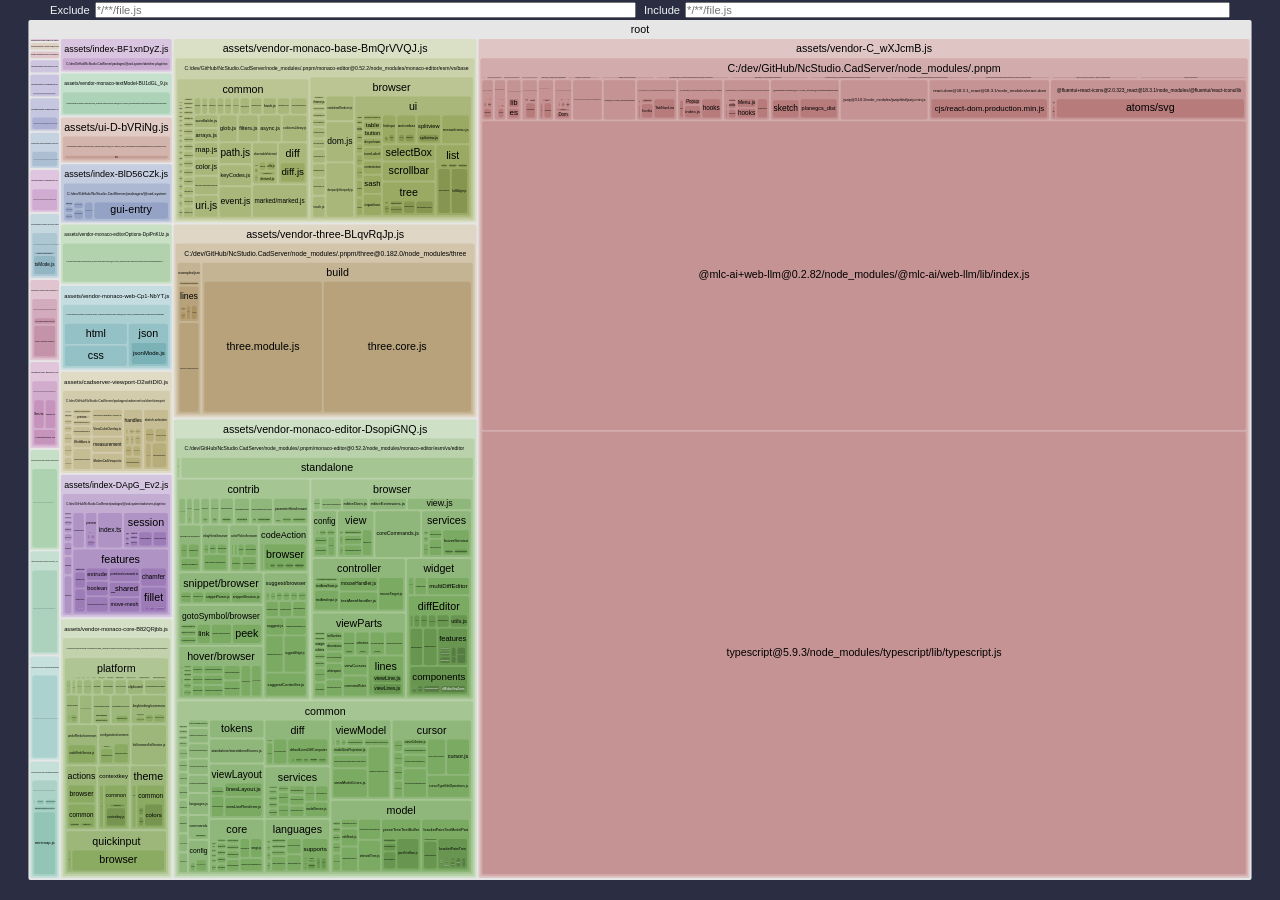
==== stats.html @ 112cada9 "initial commit" ====
<!DOCTYPE html>
<html lang="en">
<head>
  <meta charset="UTF-8" />
  <meta name="viewport" content="width=device-width, initial-scale=1.0" />
  <meta http-equiv="X-UA-Compatible" content="ie=edge" />
  <title>Rollup Visualizer</title>
  <style>
:root {
  --font-family:
    -apple-system, BlinkMacSystemFont, "Segoe UI", Roboto, "Helvetica Neue", Arial, "Noto Sans",
    sans-serif, "Apple Color Emoji", "Segoe UI Emoji", "Segoe UI Symbol", "Noto Color Emoji";
  --background-color: #2b2d42;
  --text-color: #edf2f4;
}

html {
  box-sizing: border-box;
}

*,
*:before,
*:after {
  box-sizing: inherit;
}

html {
  background-color: var(--background-color);
  color: var(--text-color);
  font-family: var(--font-family);
}

body {
  padding: 0;
  margin: 0;
}

html,
body {
  height: 100%;
  width: 100%;
  overflow: hidden;
}

body {
  display: flex;
  flex-direction: column;
}

svg {
  vertical-align: middle;
  width: 100%;
  height: 100%;
  max-height: 100vh;
}

main {
  flex-grow: 1;
  height: 100vh;
  padding: 20px;
}

.tooltip {
  position: absolute;
  z-index: 1070;
  border: 2px solid;
  border-radius: 5px;
  padding: 5px;
  font-size: 0.875rem;
  background-color: var(--background-color);
  color: var(--text-color);
}

.tooltip-hidden {
  visibility: hidden;
  opacity: 0;
}

.sidebar {
  position: fixed;
  top: 0;
  left: 0;
  right: 0;
  display: flex;
  flex-direction: row;
  font-size: 0.7rem;
  align-items: center;
  margin: 0 50px;
  height: 20px;
}

.size-selectors {
  display: flex;
  flex-direction: row;
  align-items: center;
}

.size-selector {
  display: flex;
  flex-direction: row;
  align-items: center;
  justify-content: center;
  margin-right: 1rem;
}
.size-selector input {
  margin: 0 0.3rem 0 0;
}

.filters {
  flex: 1;
  display: flex;
  flex-direction: row;
  align-items: center;
}

.module-filters {
  display: flex;
  flex-grow: 1;
}

.module-filter {
  display: flex;
  flex-direction: row;
  align-items: center;
  justify-content: center;
  flex: 1;
}
.module-filter input {
  flex: 1;
  height: 1rem;
  padding: 0.01rem;
  font-size: 0.7rem;
  margin-left: 0.3rem;
}
.module-filter + .module-filter {
  margin-left: 0.5rem;
}

.node {
  cursor: pointer;
}
  </style>
</head>
<body>
  <main></main>
  <script>
  /*<!--*/
var drawChart = (function (exports) {
  'use strict';

  var n,l$1,u$2,i$1,r$1,o$1,e$1,f$2,c$1,s$1,a$1,h$1,p$1={},v$1=[],y$1=/acit|ex(?:s|g|n|p|$)|rph|grid|ows|mnc|ntw|ine[ch]|zoo|^ord|itera/i,d$1=Array.isArray;function w$1(n,l){for(var u in l)n[u]=l[u];return n}function g(n){n&&n.parentNode&&n.parentNode.removeChild(n);}function _$1(l,u,t){var i,r,o,e={};for(o in u)"key"==o?i=u[o]:"ref"==o?r=u[o]:e[o]=u[o];if(arguments.length>2&&(e.children=arguments.length>3?n.call(arguments,2):t),"function"==typeof l&&null!=l.defaultProps)for(o in l.defaultProps) void 0===e[o]&&(e[o]=l.defaultProps[o]);return m$1(l,e,i,r,null)}function m$1(n,t,i,r,o){var e={type:n,props:t,key:i,ref:r,__k:null,__:null,__b:0,__e:null,__c:null,constructor:void 0,__v:null==o?++u$2:o,__i:-1,__u:0};return null==o&&null!=l$1.vnode&&l$1.vnode(e),e}function k$1(n){return n.children}function x$1(n,l){this.props=n,this.context=l;}function S(n,l){if(null==l)return n.__?S(n.__,n.__i+1):null;for(var u;l<n.__k.length;l++)if(null!=(u=n.__k[l])&&null!=u.__e)return u.__e;return "function"==typeof n.type?S(n):null}function C$1(n){if(n.__P&&n.__d){var u=n.__v,t=u.__e,i=[],r=[],o=w$1({},u);o.__v=u.__v+1,l$1.vnode&&l$1.vnode(o),z$1(n.__P,o,u,n.__n,n.__P.namespaceURI,32&u.__u?[t]:null,i,null==t?S(u):t,!!(32&u.__u),r),o.__v=u.__v,o.__.__k[o.__i]=o,V(i,o,r),u.__e=u.__=null,o.__e!=t&&M(o);}}function M(n){if(null!=(n=n.__)&&null!=n.__c)return n.__e=n.__c.base=null,n.__k.some(function(l){if(null!=l&&null!=l.__e)return n.__e=n.__c.base=l.__e}),M(n)}function $(n){(!n.__d&&(n.__d=true)&&i$1.push(n)&&!I.__r++||r$1!=l$1.debounceRendering)&&((r$1=l$1.debounceRendering)||o$1)(I);}function I(){for(var n,l=1;i$1.length;)i$1.length>l&&i$1.sort(e$1),n=i$1.shift(),l=i$1.length,C$1(n);I.__r=0;}function P(n,l,u,t,i,r,o,e,f,c,s){var a,h,y,d,w,g,_,m=t&&t.__k||v$1,b=l.length;for(f=A$1(u,l,m,f,b),a=0;a<b;a++)null!=(y=u.__k[a])&&(h=-1!=y.__i&&m[y.__i]||p$1,y.__i=a,g=z$1(n,y,h,i,r,o,e,f,c,s),d=y.__e,y.ref&&h.ref!=y.ref&&(h.ref&&D$1(h.ref,null,y),s.push(y.ref,y.__c||d,y)),null==w&&null!=d&&(w=d),(_=!!(4&y.__u))||h.__k===y.__k?f=H(y,f,n,_):"function"==typeof y.type&&void 0!==g?f=g:d&&(f=d.nextSibling),y.__u&=-7);return u.__e=w,f}function A$1(n,l,u,t,i){var r,o,e,f,c,s=u.length,a=s,h=0;for(n.__k=new Array(i),r=0;r<i;r++)null!=(o=l[r])&&"boolean"!=typeof o&&"function"!=typeof o?("string"==typeof o||"number"==typeof o||"bigint"==typeof o||o.constructor==String?o=n.__k[r]=m$1(null,o,null,null,null):d$1(o)?o=n.__k[r]=m$1(k$1,{children:o},null,null,null):void 0===o.constructor&&o.__b>0?o=n.__k[r]=m$1(o.type,o.props,o.key,o.ref?o.ref:null,o.__v):n.__k[r]=o,f=r+h,o.__=n,o.__b=n.__b+1,e=null,-1!=(c=o.__i=T$1(o,u,f,a))&&(a--,(e=u[c])&&(e.__u|=2)),null==e||null==e.__v?(-1==c&&(i>s?h--:i<s&&h++),"function"!=typeof o.type&&(o.__u|=4)):c!=f&&(c==f-1?h--:c==f+1?h++:(c>f?h--:h++,o.__u|=4))):n.__k[r]=null;if(a)for(r=0;r<s;r++)null!=(e=u[r])&&0==(2&e.__u)&&(e.__e==t&&(t=S(e)),E(e,e));return t}function H(n,l,u,t){var i,r;if("function"==typeof n.type){for(i=n.__k,r=0;i&&r<i.length;r++)i[r]&&(i[r].__=n,l=H(i[r],l,u,t));return l}n.__e!=l&&(t&&(l&&n.type&&!l.parentNode&&(l=S(n)),u.insertBefore(n.__e,l||null)),l=n.__e);do{l=l&&l.nextSibling;}while(null!=l&&8==l.nodeType);return l}function T$1(n,l,u,t){var i,r,o,e=n.key,f=n.type,c=l[u],s=null!=c&&0==(2&c.__u);if(null===c&&null==e||s&&e==c.key&&f==c.type)return u;if(t>(s?1:0))for(i=u-1,r=u+1;i>=0||r<l.length;)if(null!=(c=l[o=i>=0?i--:r++])&&0==(2&c.__u)&&e==c.key&&f==c.type)return o;return  -1}function j$1(n,l,u){"-"==l[0]?n.setProperty(l,null==u?"":u):n[l]=null==u?"":"number"!=typeof u||y$1.test(l)?u:u+"px";}function F(n,l,u,t,i){var r,o;n:if("style"==l)if("string"==typeof u)n.style.cssText=u;else {if("string"==typeof t&&(n.style.cssText=t=""),t)for(l in t)u&&l in u||j$1(n.style,l,"");if(u)for(l in u)t&&u[l]==t[l]||j$1(n.style,l,u[l]);}else if("o"==l[0]&&"n"==l[1])r=l!=(l=l.replace(f$2,"$1")),o=l.toLowerCase(),l=o in n||"onFocusOut"==l||"onFocusIn"==l?o.slice(2):l.slice(2),n.l||(n.l={}),n.l[l+r]=u,u?t?u.u=t.u:(u.u=c$1,n.addEventListener(l,r?a$1:s$1,r)):n.removeEventListener(l,r?a$1:s$1,r);else {if("http://www.w3.org/2000/svg"==i)l=l.replace(/xlink(H|:h)/,"h").replace(/sName$/,"s");else if("width"!=l&&"height"!=l&&"href"!=l&&"list"!=l&&"form"!=l&&"tabIndex"!=l&&"download"!=l&&"rowSpan"!=l&&"colSpan"!=l&&"role"!=l&&"popover"!=l&&l in n)try{n[l]=null==u?"":u;break n}catch(n){}"function"==typeof u||(null==u||false===u&&"-"!=l[4]?n.removeAttribute(l):n.setAttribute(l,"popover"==l&&1==u?"":u));}}function O(n){return function(u){if(this.l){var t=this.l[u.type+n];if(null==u.t)u.t=c$1++;else if(u.t<t.u)return;return t(l$1.event?l$1.event(u):u)}}}function z$1(n,u,t,i,r,o,e,f,c,s){var a,h,p,y,_,m,b,S,C,M,$,I,A,H,L,T=u.type;if(void 0!==u.constructor)return null;128&t.__u&&(c=!!(32&t.__u),o=[f=u.__e=t.__e]),(a=l$1.__b)&&a(u);n:if("function"==typeof T)try{if(S=u.props,C="prototype"in T&&T.prototype.render,M=(a=T.contextType)&&i[a.__c],$=a?M?M.props.value:a.__:i,t.__c?b=(h=u.__c=t.__c).__=h.__E:(C?u.__c=h=new T(S,$):(u.__c=h=new x$1(S,$),h.constructor=T,h.render=G),M&&M.sub(h),h.state||(h.state={}),h.__n=i,p=h.__d=!0,h.__h=[],h._sb=[]),C&&null==h.__s&&(h.__s=h.state),C&&null!=T.getDerivedStateFromProps&&(h.__s==h.state&&(h.__s=w$1({},h.__s)),w$1(h.__s,T.getDerivedStateFromProps(S,h.__s))),y=h.props,_=h.state,h.__v=u,p)C&&null==T.getDerivedStateFromProps&&null!=h.componentWillMount&&h.componentWillMount(),C&&null!=h.componentDidMount&&h.__h.push(h.componentDidMount);else {if(C&&null==T.getDerivedStateFromProps&&S!==y&&null!=h.componentWillReceiveProps&&h.componentWillReceiveProps(S,$),u.__v==t.__v||!h.__e&&null!=h.shouldComponentUpdate&&!1===h.shouldComponentUpdate(S,h.__s,$)){u.__v!=t.__v&&(h.props=S,h.state=h.__s,h.__d=!1),u.__e=t.__e,u.__k=t.__k,u.__k.some(function(n){n&&(n.__=u);}),v$1.push.apply(h.__h,h._sb),h._sb=[],h.__h.length&&e.push(h);break n}null!=h.componentWillUpdate&&h.componentWillUpdate(S,h.__s,$),C&&null!=h.componentDidUpdate&&h.__h.push(function(){h.componentDidUpdate(y,_,m);});}if(h.context=$,h.props=S,h.__P=n,h.__e=!1,I=l$1.__r,A=0,C)h.state=h.__s,h.__d=!1,I&&I(u),a=h.render(h.props,h.state,h.context),v$1.push.apply(h.__h,h._sb),h._sb=[];else do{h.__d=!1,I&&I(u),a=h.render(h.props,h.state,h.context),h.state=h.__s;}while(h.__d&&++A<25);h.state=h.__s,null!=h.getChildContext&&(i=w$1(w$1({},i),h.getChildContext())),C&&!p&&null!=h.getSnapshotBeforeUpdate&&(m=h.getSnapshotBeforeUpdate(y,_)),H=null!=a&&a.type===k$1&&null==a.key?q$1(a.props.children):a,f=P(n,d$1(H)?H:[H],u,t,i,r,o,e,f,c,s),h.base=u.__e,u.__u&=-161,h.__h.length&&e.push(h),b&&(h.__E=h.__=null);}catch(n){if(u.__v=null,c||null!=o)if(n.then){for(u.__u|=c?160:128;f&&8==f.nodeType&&f.nextSibling;)f=f.nextSibling;o[o.indexOf(f)]=null,u.__e=f;}else {for(L=o.length;L--;)g(o[L]);N(u);}else u.__e=t.__e,u.__k=t.__k,n.then||N(u);l$1.__e(n,u,t);}else null==o&&u.__v==t.__v?(u.__k=t.__k,u.__e=t.__e):f=u.__e=B$1(t.__e,u,t,i,r,o,e,c,s);return (a=l$1.diffed)&&a(u),128&u.__u?void 0:f}function N(n){n&&(n.__c&&(n.__c.__e=true),n.__k&&n.__k.some(N));}function V(n,u,t){for(var i=0;i<t.length;i++)D$1(t[i],t[++i],t[++i]);l$1.__c&&l$1.__c(u,n),n.some(function(u){try{n=u.__h,u.__h=[],n.some(function(n){n.call(u);});}catch(n){l$1.__e(n,u.__v);}});}function q$1(n){return "object"!=typeof n||null==n||n.__b>0?n:d$1(n)?n.map(q$1):w$1({},n)}function B$1(u,t,i,r,o,e,f,c,s){var a,h,v,y,w,_,m,b=i.props||p$1,k=t.props,x=t.type;if("svg"==x?o="http://www.w3.org/2000/svg":"math"==x?o="http://www.w3.org/1998/Math/MathML":o||(o="http://www.w3.org/1999/xhtml"),null!=e)for(a=0;a<e.length;a++)if((w=e[a])&&"setAttribute"in w==!!x&&(x?w.localName==x:3==w.nodeType)){u=w,e[a]=null;break}if(null==u){if(null==x)return document.createTextNode(k);u=document.createElementNS(o,x,k.is&&k),c&&(l$1.__m&&l$1.__m(t,e),c=false),e=null;}if(null==x)b===k||c&&u.data==k||(u.data=k);else {if(e=e&&n.call(u.childNodes),!c&&null!=e)for(b={},a=0;a<u.attributes.length;a++)b[(w=u.attributes[a]).name]=w.value;for(a in b)w=b[a],"dangerouslySetInnerHTML"==a?v=w:"children"==a||a in k||"value"==a&&"defaultValue"in k||"checked"==a&&"defaultChecked"in k||F(u,a,null,w,o);for(a in k)w=k[a],"children"==a?y=w:"dangerouslySetInnerHTML"==a?h=w:"value"==a?_=w:"checked"==a?m=w:c&&"function"!=typeof w||b[a]===w||F(u,a,w,b[a],o);if(h)c||v&&(h.__html==v.__html||h.__html==u.innerHTML)||(u.innerHTML=h.__html),t.__k=[];else if(v&&(u.innerHTML=""),P("template"==t.type?u.content:u,d$1(y)?y:[y],t,i,r,"foreignObject"==x?"http://www.w3.org/1999/xhtml":o,e,f,e?e[0]:i.__k&&S(i,0),c,s),null!=e)for(a=e.length;a--;)g(e[a]);c||(a="value","progress"==x&&null==_?u.removeAttribute("value"):null!=_&&(_!==u[a]||"progress"==x&&!_||"option"==x&&_!=b[a])&&F(u,a,_,b[a],o),a="checked",null!=m&&m!=u[a]&&F(u,a,m,b[a],o));}return u}function D$1(n,u,t){try{if("function"==typeof n){var i="function"==typeof n.__u;i&&n.__u(),i&&null==u||(n.__u=n(u));}else n.current=u;}catch(n){l$1.__e(n,t);}}function E(n,u,t){var i,r;if(l$1.unmount&&l$1.unmount(n),(i=n.ref)&&(i.current&&i.current!=n.__e||D$1(i,null,u)),null!=(i=n.__c)){if(i.componentWillUnmount)try{i.componentWillUnmount();}catch(n){l$1.__e(n,u);}i.base=i.__P=null;}if(i=n.__k)for(r=0;r<i.length;r++)i[r]&&E(i[r],u,t||"function"!=typeof n.type);t||g(n.__e),n.__c=n.__=n.__e=void 0;}function G(n,l,u){return this.constructor(n,u)}function J(u,t,i){var r,o,e,f;t==document&&(t=document.documentElement),l$1.__&&l$1.__(u,t),o=(r="function"=="undefined")?null:t.__k,e=[],f=[],z$1(t,u=(t).__k=_$1(k$1,null,[u]),o||p$1,p$1,t.namespaceURI,o?null:t.firstChild?n.call(t.childNodes):null,e,o?o.__e:t.firstChild,r,f),V(e,u,f);}function R(n){function l(n){var u,t;return this.getChildContext||(u=new Set,(t={})[l.__c]=this,this.getChildContext=function(){return t},this.componentWillUnmount=function(){u=null;},this.shouldComponentUpdate=function(n){this.props.value!=n.value&&u.forEach(function(n){n.__e=true,$(n);});},this.sub=function(n){u.add(n);var l=n.componentWillUnmount;n.componentWillUnmount=function(){u&&u.delete(n),l&&l.call(n);};}),n.children}return l.__c="__cC"+h$1++,l.__=n,l.Provider=l.__l=(l.Consumer=function(n,l){return n.children(l)}).contextType=l,l}n=v$1.slice,l$1={__e:function(n,l,u,t){for(var i,r,o;l=l.__;)if((i=l.__c)&&!i.__)try{if((r=i.constructor)&&null!=r.getDerivedStateFromError&&(i.setState(r.getDerivedStateFromError(n)),o=i.__d),null!=i.componentDidCatch&&(i.componentDidCatch(n,t||{}),o=i.__d),o)return i.__E=i}catch(l){n=l;}throw n}},u$2=0,x$1.prototype.setState=function(n,l){var u;u=null!=this.__s&&this.__s!=this.state?this.__s:this.__s=w$1({},this.state),"function"==typeof n&&(n=n(w$1({},u),this.props)),n&&w$1(u,n),null!=n&&this.__v&&(l&&this._sb.push(l),$(this));},x$1.prototype.forceUpdate=function(n){this.__v&&(this.__e=true,n&&this.__h.push(n),$(this));},x$1.prototype.render=k$1,i$1=[],o$1="function"==typeof Promise?Promise.prototype.then.bind(Promise.resolve()):setTimeout,e$1=function(n,l){return n.__v.__b-l.__v.__b},I.__r=0,f$2=/(PointerCapture)$|Capture$/i,c$1=0,s$1=O(false),a$1=O(true),h$1=0;

  var f$1=0;function u$1(e,t,n,o,i,u){t||(t={});var a,c,p=t;if("ref"in p)for(c in p={},t)"ref"==c?a=t[c]:p[c]=t[c];var l={type:e,props:p,key:n,ref:a,__k:null,__:null,__b:0,__e:null,__c:null,constructor:void 0,__v:--f$1,__i:-1,__u:0,__source:i,__self:u};if("function"==typeof e&&(a=e.defaultProps))for(c in a) void 0===p[c]&&(p[c]=a[c]);return l$1.vnode&&l$1.vnode(l),l}

  function count$1(node) {
    var sum = 0,
        children = node.children,
        i = children && children.length;
    if (!i) sum = 1;
    else while (--i >= 0) sum += children[i].value;
    node.value = sum;
  }

  function node_count() {
    return this.eachAfter(count$1);
  }

  function node_each(callback, that) {
    let index = -1;
    for (const node of this) {
      callback.call(that, node, ++index, this);
    }
    return this;
  }

  function node_eachBefore(callback, that) {
    var node = this, nodes = [node], children, i, index = -1;
    while (node = nodes.pop()) {
      callback.call(that, node, ++index, this);
      if (children = node.children) {
        for (i = children.length - 1; i >= 0; --i) {
          nodes.push(children[i]);
        }
      }
    }
    return this;
  }

  function node_eachAfter(callback, that) {
    var node = this, nodes = [node], next = [], children, i, n, index = -1;
    while (node = nodes.pop()) {
      next.push(node);
      if (children = node.children) {
        for (i = 0, n = children.length; i < n; ++i) {
          nodes.push(children[i]);
        }
      }
    }
    while (node = next.pop()) {
      callback.call(that, node, ++index, this);
    }
    return this;
  }

  function node_find(callback, that) {
    let index = -1;
    for (const node of this) {
      if (callback.call(that, node, ++index, this)) {
        return node;
      }
    }
  }

  function node_sum(value) {
    return this.eachAfter(function(node) {
      var sum = +value(node.data) || 0,
          children = node.children,
          i = children && children.length;
      while (--i >= 0) sum += children[i].value;
      node.value = sum;
    });
  }

  function node_sort(compare) {
    return this.eachBefore(function(node) {
      if (node.children) {
        node.children.sort(compare);
      }
    });
  }

  function node_path(end) {
    var start = this,
        ancestor = leastCommonAncestor(start, end),
        nodes = [start];
    while (start !== ancestor) {
      start = start.parent;
      nodes.push(start);
    }
    var k = nodes.length;
    while (end !== ancestor) {
      nodes.splice(k, 0, end);
      end = end.parent;
    }
    return nodes;
  }

  function leastCommonAncestor(a, b) {
    if (a === b) return a;
    var aNodes = a.ancestors(),
        bNodes = b.ancestors(),
        c = null;
    a = aNodes.pop();
    b = bNodes.pop();
    while (a === b) {
      c = a;
      a = aNodes.pop();
      b = bNodes.pop();
    }
    return c;
  }

  function node_ancestors() {
    var node = this, nodes = [node];
    while (node = node.parent) {
      nodes.push(node);
    }
    return nodes;
  }

  function node_descendants() {
    return Array.from(this);
  }

  function node_leaves() {
    var leaves = [];
    this.eachBefore(function(node) {
      if (!node.children) {
        leaves.push(node);
      }
    });
    return leaves;
  }

  function node_links() {
    var root = this, links = [];
    root.each(function(node) {
      if (node !== root) { // Don’t include the root’s parent, if any.
        links.push({source: node.parent, target: node});
      }
    });
    return links;
  }

  function* node_iterator() {
    var node = this, current, next = [node], children, i, n;
    do {
      current = next.reverse(), next = [];
      while (node = current.pop()) {
        yield node;
        if (children = node.children) {
          for (i = 0, n = children.length; i < n; ++i) {
            next.push(children[i]);
          }
        }
      }
    } while (next.length);
  }

  function hierarchy(data, children) {
    if (data instanceof Map) {
      data = [undefined, data];
      if (children === undefined) children = mapChildren;
    } else if (children === undefined) {
      children = objectChildren;
    }

    var root = new Node$1(data),
        node,
        nodes = [root],
        child,
        childs,
        i,
        n;

    while (node = nodes.pop()) {
      if ((childs = children(node.data)) && (n = (childs = Array.from(childs)).length)) {
        node.children = childs;
        for (i = n - 1; i >= 0; --i) {
          nodes.push(child = childs[i] = new Node$1(childs[i]));
          child.parent = node;
          child.depth = node.depth + 1;
        }
      }
    }

    return root.eachBefore(computeHeight);
  }

  function node_copy() {
    return hierarchy(this).eachBefore(copyData);
  }

  function objectChildren(d) {
    return d.children;
  }

  function mapChildren(d) {
    return Array.isArray(d) ? d[1] : null;
  }

  function copyData(node) {
    if (node.data.value !== undefined) node.value = node.data.value;
    node.data = node.data.data;
  }

  function computeHeight(node) {
    var height = 0;
    do node.height = height;
    while ((node = node.parent) && (node.height < ++height));
  }

  function Node$1(data) {
    this.data = data;
    this.depth =
    this.height = 0;
    this.parent = null;
  }

  Node$1.prototype = hierarchy.prototype = {
    constructor: Node$1,
    count: node_count,
    each: node_each,
    eachAfter: node_eachAfter,
    eachBefore: node_eachBefore,
    find: node_find,
    sum: node_sum,
    sort: node_sort,
    path: node_path,
    ancestors: node_ancestors,
    descendants: node_descendants,
    leaves: node_leaves,
    links: node_links,
    copy: node_copy,
    [Symbol.iterator]: node_iterator
  };

  function required(f) {
    if (typeof f !== "function") throw new Error;
    return f;
  }

  function constantZero() {
    return 0;
  }

  function constant$1(x) {
    return function() {
      return x;
    };
  }

  function roundNode(node) {
    node.x0 = Math.round(node.x0);
    node.y0 = Math.round(node.y0);
    node.x1 = Math.round(node.x1);
    node.y1 = Math.round(node.y1);
  }

  function treemapDice(parent, x0, y0, x1, y1) {
    var nodes = parent.children,
        node,
        i = -1,
        n = nodes.length,
        k = parent.value && (x1 - x0) / parent.value;

    while (++i < n) {
      node = nodes[i], node.y0 = y0, node.y1 = y1;
      node.x0 = x0, node.x1 = x0 += node.value * k;
    }
  }

  function treemapSlice(parent, x0, y0, x1, y1) {
    var nodes = parent.children,
        node,
        i = -1,
        n = nodes.length,
        k = parent.value && (y1 - y0) / parent.value;

    while (++i < n) {
      node = nodes[i], node.x0 = x0, node.x1 = x1;
      node.y0 = y0, node.y1 = y0 += node.value * k;
    }
  }

  var phi = (1 + Math.sqrt(5)) / 2;

  function squarifyRatio(ratio, parent, x0, y0, x1, y1) {
    var rows = [],
        nodes = parent.children,
        row,
        nodeValue,
        i0 = 0,
        i1 = 0,
        n = nodes.length,
        dx, dy,
        value = parent.value,
        sumValue,
        minValue,
        maxValue,
        newRatio,
        minRatio,
        alpha,
        beta;

    while (i0 < n) {
      dx = x1 - x0, dy = y1 - y0;

      // Find the next non-empty node.
      do sumValue = nodes[i1++].value; while (!sumValue && i1 < n);
      minValue = maxValue = sumValue;
      alpha = Math.max(dy / dx, dx / dy) / (value * ratio);
      beta = sumValue * sumValue * alpha;
      minRatio = Math.max(maxValue / beta, beta / minValue);

      // Keep adding nodes while the aspect ratio maintains or improves.
      for (; i1 < n; ++i1) {
        sumValue += nodeValue = nodes[i1].value;
        if (nodeValue < minValue) minValue = nodeValue;
        if (nodeValue > maxValue) maxValue = nodeValue;
        beta = sumValue * sumValue * alpha;
        newRatio = Math.max(maxValue / beta, beta / minValue);
        if (newRatio > minRatio) { sumValue -= nodeValue; break; }
        minRatio = newRatio;
      }

      // Position and record the row orientation.
      rows.push(row = {value: sumValue, dice: dx < dy, children: nodes.slice(i0, i1)});
      if (row.dice) treemapDice(row, x0, y0, x1, value ? y0 += dy * sumValue / value : y1);
      else treemapSlice(row, x0, y0, value ? x0 += dx * sumValue / value : x1, y1);
      value -= sumValue, i0 = i1;
    }

    return rows;
  }

  var squarify = (function custom(ratio) {

    function squarify(parent, x0, y0, x1, y1) {
      squarifyRatio(ratio, parent, x0, y0, x1, y1);
    }

    squarify.ratio = function(x) {
      return custom((x = +x) > 1 ? x : 1);
    };

    return squarify;
  })(phi);

  function treemap() {
    var tile = squarify,
        round = false,
        dx = 1,
        dy = 1,
        paddingStack = [0],
        paddingInner = constantZero,
        paddingTop = constantZero,
        paddingRight = constantZero,
        paddingBottom = constantZero,
        paddingLeft = constantZero;

    function treemap(root) {
      root.x0 =
      root.y0 = 0;
      root.x1 = dx;
      root.y1 = dy;
      root.eachBefore(positionNode);
      paddingStack = [0];
      if (round) root.eachBefore(roundNode);
      return root;
    }

    function positionNode(node) {
      var p = paddingStack[node.depth],
          x0 = node.x0 + p,
          y0 = node.y0 + p,
          x1 = node.x1 - p,
          y1 = node.y1 - p;
      if (x1 < x0) x0 = x1 = (x0 + x1) / 2;
      if (y1 < y0) y0 = y1 = (y0 + y1) / 2;
      node.x0 = x0;
      node.y0 = y0;
      node.x1 = x1;
      node.y1 = y1;
      if (node.children) {
        p = paddingStack[node.depth + 1] = paddingInner(node) / 2;
        x0 += paddingLeft(node) - p;
        y0 += paddingTop(node) - p;
        x1 -= paddingRight(node) - p;
        y1 -= paddingBottom(node) - p;
        if (x1 < x0) x0 = x1 = (x0 + x1) / 2;
        if (y1 < y0) y0 = y1 = (y0 + y1) / 2;
        tile(node, x0, y0, x1, y1);
      }
    }

    treemap.round = function(x) {
      return arguments.length ? (round = !!x, treemap) : round;
    };

    treemap.size = function(x) {
      return arguments.length ? (dx = +x[0], dy = +x[1], treemap) : [dx, dy];
    };

    treemap.tile = function(x) {
      return arguments.length ? (tile = required(x), treemap) : tile;
    };

    treemap.padding = function(x) {
      return arguments.length ? treemap.paddingInner(x).paddingOuter(x) : treemap.paddingInner();
    };

    treemap.paddingInner = function(x) {
      return arguments.length ? (paddingInner = typeof x === "function" ? x : constant$1(+x), treemap) : paddingInner;
    };

    treemap.paddingOuter = function(x) {
      return arguments.length ? treemap.paddingTop(x).paddingRight(x).paddingBottom(x).paddingLeft(x) : treemap.paddingTop();
    };

    treemap.paddingTop = function(x) {
      return arguments.length ? (paddingTop = typeof x === "function" ? x : constant$1(+x), treemap) : paddingTop;
    };

    treemap.paddingRight = function(x) {
      return arguments.length ? (paddingRight = typeof x === "function" ? x : constant$1(+x), treemap) : paddingRight;
    };

    treemap.paddingBottom = function(x) {
      return arguments.length ? (paddingBottom = typeof x === "function" ? x : constant$1(+x), treemap) : paddingBottom;
    };

    treemap.paddingLeft = function(x) {
      return arguments.length ? (paddingLeft = typeof x === "function" ? x : constant$1(+x), treemap) : paddingLeft;
    };

    return treemap;
  }

  var treemapResquarify = (function custom(ratio) {

    function resquarify(parent, x0, y0, x1, y1) {
      if ((rows = parent._squarify) && (rows.ratio === ratio)) {
        var rows,
            row,
            nodes,
            i,
            j = -1,
            n,
            m = rows.length,
            value = parent.value;

        while (++j < m) {
          row = rows[j], nodes = row.children;
          for (i = row.value = 0, n = nodes.length; i < n; ++i) row.value += nodes[i].value;
          if (row.dice) treemapDice(row, x0, y0, x1, value ? y0 += (y1 - y0) * row.value / value : y1);
          else treemapSlice(row, x0, y0, value ? x0 += (x1 - x0) * row.value / value : x1, y1);
          value -= row.value;
        }
      } else {
        parent._squarify = rows = squarifyRatio(ratio, parent, x0, y0, x1, y1);
        rows.ratio = ratio;
      }
    }

    resquarify.ratio = function(x) {
      return custom((x = +x) > 1 ? x : 1);
    };

    return resquarify;
  })(phi);

  const isModuleTree = (mod) => "children" in mod;

  let count = 0;
  class Id {
      constructor(id) {
          this._id = id;
          const url = new URL(window.location.href);
          url.hash = id;
          this._href = url.toString();
      }
      get id() {
          return this._id;
      }
      get href() {
          return this._href;
      }
      toString() {
          return `url(${this.href})`;
      }
  }
  function generateUniqueId(name) {
      count += 1;
      const id = ["O", name, count].filter(Boolean).join("-");
      return new Id(id);
  }

  const LABELS = {
      renderedLength: "Rendered",
      gzipLength: "Gzip",
      brotliLength: "Brotli",
  };
  const getAvailableSizeOptions = (options) => {
      const availableSizeProperties = ["renderedLength"];
      if (options.gzip) {
          availableSizeProperties.push("gzipLength");
      }
      if (options.brotli) {
          availableSizeProperties.push("brotliLength");
      }
      return availableSizeProperties;
  };

  var t,r,u,i,o=0,f=[],c=l$1,e=c.__b,a=c.__r,v=c.diffed,l=c.__c,m=c.unmount,s=c.__;function p(n,t){c.__h&&c.__h(r,n,o||t),o=0;var u=r.__H||(r.__H={__:[],__h:[]});return n>=u.__.length&&u.__.push({}),u.__[n]}function d(n){return o=1,h(D,n)}function h(n,u,i){var o=p(t++,2);if(o.t=n,!o.__c&&(o.__=[D(void 0,u),function(n){var t=o.__N?o.__N[0]:o.__[0],r=o.t(t,n);t!==r&&(o.__N=[r,o.__[1]],o.__c.setState({}));}],o.__c=r,!r.__f)){var f=function(n,t,r){if(!o.__c.__H)return  true;var u=o.__c.__H.__.filter(function(n){return n.__c});if(u.every(function(n){return !n.__N}))return !c||c.call(this,n,t,r);var i=o.__c.props!==n;return u.some(function(n){if(n.__N){var t=n.__[0];n.__=n.__N,n.__N=void 0,t!==n.__[0]&&(i=true);}}),c&&c.call(this,n,t,r)||i};r.__f=true;var c=r.shouldComponentUpdate,e=r.componentWillUpdate;r.componentWillUpdate=function(n,t,r){if(this.__e){var u=c;c=void 0,f(n,t,r),c=u;}e&&e.call(this,n,t,r);},r.shouldComponentUpdate=f;}return o.__N||o.__}function y(n,u){var i=p(t++,3);!c.__s&&C(i.__H,u)&&(i.__=n,i.u=u,r.__H.__h.push(i));}function _(n,u){var i=p(t++,4);!c.__s&&C(i.__H,u)&&(i.__=n,i.u=u,r.__h.push(i));}function A(n){return o=5,T(function(){return {current:n}},[])}function T(n,r){var u=p(t++,7);return C(u.__H,r)&&(u.__=n(),u.__H=r,u.__h=n),u.__}function q(n,t){return o=8,T(function(){return n},t)}function x(n){var u=r.context[n.__c],i=p(t++,9);return i.c=n,u?(null==i.__&&(i.__=true,u.sub(r)),u.props.value):n.__}function j(){for(var n;n=f.shift();){var t=n.__H;if(n.__P&&t)try{t.__h.some(z),t.__h.some(B),t.__h=[];}catch(r){t.__h=[],c.__e(r,n.__v);}}}c.__b=function(n){r=null,e&&e(n);},c.__=function(n,t){n&&t.__k&&t.__k.__m&&(n.__m=t.__k.__m),s&&s(n,t);},c.__r=function(n){a&&a(n),t=0;var i=(r=n.__c).__H;i&&(u===r?(i.__h=[],r.__h=[],i.__.some(function(n){n.__N&&(n.__=n.__N),n.u=n.__N=void 0;})):(i.__h.some(z),i.__h.some(B),i.__h=[],t=0)),u=r;},c.diffed=function(n){v&&v(n);var t=n.__c;t&&t.__H&&(t.__H.__h.length&&(1!==f.push(t)&&i===c.requestAnimationFrame||((i=c.requestAnimationFrame)||w)(j)),t.__H.__.some(function(n){n.u&&(n.__H=n.u),n.u=void 0;})),u=r=null;},c.__c=function(n,t){t.some(function(n){try{n.__h.some(z),n.__h=n.__h.filter(function(n){return !n.__||B(n)});}catch(r){t.some(function(n){n.__h&&(n.__h=[]);}),t=[],c.__e(r,n.__v);}}),l&&l(n,t);},c.unmount=function(n){m&&m(n);var t,r=n.__c;r&&r.__H&&(r.__H.__.some(function(n){try{z(n);}catch(n){t=n;}}),r.__H=void 0,t&&c.__e(t,r.__v));};var k="function"==typeof requestAnimationFrame;function w(n){var t,r=function(){clearTimeout(u),k&&cancelAnimationFrame(t),setTimeout(n);},u=setTimeout(r,35);k&&(t=requestAnimationFrame(r));}function z(n){var t=r,u=n.__c;"function"==typeof u&&(n.__c=void 0,u()),r=t;}function B(n){var t=r;n.__c=n.__(),r=t;}function C(n,t){return !n||n.length!==t.length||t.some(function(t,r){return t!==n[r]})}function D(n,t){return "function"==typeof t?t(n):t}

  const PLACEHOLDER = "*/**/file.js";
  const SideBar = ({ availableSizeProperties, sizeProperty, setSizeProperty, onExcludeChange, onIncludeChange, }) => {
      const [includeValue, setIncludeValue] = d("");
      const [excludeValue, setExcludeValue] = d("");
      const handleSizePropertyChange = (sizeProp) => () => {
          if (sizeProp !== sizeProperty) {
              setSizeProperty(sizeProp);
          }
      };
      const handleIncludeChange = (event) => {
          const value = event.currentTarget.value;
          setIncludeValue(value);
          onIncludeChange(value);
      };
      const handleExcludeChange = (event) => {
          const value = event.currentTarget.value;
          setExcludeValue(value);
          onExcludeChange(value);
      };
      return (u$1("aside", { className: "sidebar", children: [u$1("div", { className: "size-selectors", children: availableSizeProperties.length > 1 &&
                      availableSizeProperties.map((sizeProp) => {
                          const id = `selector-${sizeProp}`;
                          return (u$1("div", { className: "size-selector", children: [u$1("input", { type: "radio", id: id, checked: sizeProp === sizeProperty, onChange: handleSizePropertyChange(sizeProp) }), u$1("label", { htmlFor: id, children: LABELS[sizeProp] })] }, sizeProp));
                      }) }), u$1("div", { className: "module-filters", children: [u$1("div", { className: "module-filter", children: [u$1("label", { htmlFor: "module-filter-exclude", children: "Exclude" }), u$1("input", { type: "text", id: "module-filter-exclude", value: excludeValue, onInput: handleExcludeChange, placeholder: PLACEHOLDER })] }), u$1("div", { className: "module-filter", children: [u$1("label", { htmlFor: "module-filter-include", children: "Include" }), u$1("input", { type: "text", id: "module-filter-include", value: includeValue, onInput: handleIncludeChange, placeholder: PLACEHOLDER })] })] })] }));
  };

  function getDefaultExportFromCjs (x) {
  	return x && x.__esModule && Object.prototype.hasOwnProperty.call(x, 'default') ? x['default'] : x;
  }

  var utils = {};

  var constants$1;
  var hasRequiredConstants;

  function requireConstants () {
  	if (hasRequiredConstants) return constants$1;
  	hasRequiredConstants = 1;

  	const WIN_SLASH = '\\\\/';
  	const WIN_NO_SLASH = `[^${WIN_SLASH}]`;

  	/**
  	 * Posix glob regex
  	 */

  	const DOT_LITERAL = '\\.';
  	const PLUS_LITERAL = '\\+';
  	const QMARK_LITERAL = '\\?';
  	const SLASH_LITERAL = '\\/';
  	const ONE_CHAR = '(?=.)';
  	const QMARK = '[^/]';
  	const END_ANCHOR = `(?:${SLASH_LITERAL}|$)`;
  	const START_ANCHOR = `(?:^|${SLASH_LITERAL})`;
  	const DOTS_SLASH = `${DOT_LITERAL}{1,2}${END_ANCHOR}`;
  	const NO_DOT = `(?!${DOT_LITERAL})`;
  	const NO_DOTS = `(?!${START_ANCHOR}${DOTS_SLASH})`;
  	const NO_DOT_SLASH = `(?!${DOT_LITERAL}{0,1}${END_ANCHOR})`;
  	const NO_DOTS_SLASH = `(?!${DOTS_SLASH})`;
  	const QMARK_NO_DOT = `[^.${SLASH_LITERAL}]`;
  	const STAR = `${QMARK}*?`;
  	const SEP = '/';

  	const POSIX_CHARS = {
  	  DOT_LITERAL,
  	  PLUS_LITERAL,
  	  QMARK_LITERAL,
  	  SLASH_LITERAL,
  	  ONE_CHAR,
  	  QMARK,
  	  END_ANCHOR,
  	  DOTS_SLASH,
  	  NO_DOT,
  	  NO_DOTS,
  	  NO_DOT_SLASH,
  	  NO_DOTS_SLASH,
  	  QMARK_NO_DOT,
  	  STAR,
  	  START_ANCHOR,
  	  SEP
  	};

  	/**
  	 * Windows glob regex
  	 */

  	const WINDOWS_CHARS = {
  	  ...POSIX_CHARS,

  	  SLASH_LITERAL: `[${WIN_SLASH}]`,
  	  QMARK: WIN_NO_SLASH,
  	  STAR: `${WIN_NO_SLASH}*?`,
  	  DOTS_SLASH: `${DOT_LITERAL}{1,2}(?:[${WIN_SLASH}]|$)`,
  	  NO_DOT: `(?!${DOT_LITERAL})`,
  	  NO_DOTS: `(?!(?:^|[${WIN_SLASH}])${DOT_LITERAL}{1,2}(?:[${WIN_SLASH}]|$))`,
  	  NO_DOT_SLASH: `(?!${DOT_LITERAL}{0,1}(?:[${WIN_SLASH}]|$))`,
  	  NO_DOTS_SLASH: `(?!${DOT_LITERAL}{1,2}(?:[${WIN_SLASH}]|$))`,
  	  QMARK_NO_DOT: `[^.${WIN_SLASH}]`,
  	  START_ANCHOR: `(?:^|[${WIN_SLASH}])`,
  	  END_ANCHOR: `(?:[${WIN_SLASH}]|$)`,
  	  SEP: '\\'
  	};

  	/**
  	 * POSIX Bracket Regex
  	 */

  	const POSIX_REGEX_SOURCE = {
  	  alnum: 'a-zA-Z0-9',
  	  alpha: 'a-zA-Z',
  	  ascii: '\\x00-\\x7F',
  	  blank: ' \\t',
  	  cntrl: '\\x00-\\x1F\\x7F',
  	  digit: '0-9',
  	  graph: '\\x21-\\x7E',
  	  lower: 'a-z',
  	  print: '\\x20-\\x7E ',
  	  punct: '\\-!"#$%&\'()\\*+,./:;<=>?@[\\]^_`{|}~',
  	  space: ' \\t\\r\\n\\v\\f',
  	  upper: 'A-Z',
  	  word: 'A-Za-z0-9_',
  	  xdigit: 'A-Fa-f0-9'
  	};

  	constants$1 = {
  	  MAX_LENGTH: 1024 * 64,
  	  POSIX_REGEX_SOURCE,

  	  // regular expressions
  	  REGEX_BACKSLASH: /\\(?![*+?^${}(|)[\]])/g,
  	  REGEX_NON_SPECIAL_CHARS: /^[^@![\].,$*+?^{}()|\\/]+/,
  	  REGEX_SPECIAL_CHARS: /[-*+?.^${}(|)[\]]/,
  	  REGEX_SPECIAL_CHARS_BACKREF: /(\\?)((\W)(\3*))/g,
  	  REGEX_SPECIAL_CHARS_GLOBAL: /([-*+?.^${}(|)[\]])/g,
  	  REGEX_REMOVE_BACKSLASH: /(?:\[.*?[^\\]\]|\\(?=.))/g,

  	  // Replace globs with equivalent patterns to reduce parsing time.
  	  REPLACEMENTS: {
  	    __proto__: null,
  	    '***': '*',
  	    '**/**': '**',
  	    '**/**/**': '**'
  	  },

  	  // Digits
  	  CHAR_0: 48, /* 0 */
  	  CHAR_9: 57, /* 9 */

  	  // Alphabet chars.
  	  CHAR_UPPERCASE_A: 65, /* A */
  	  CHAR_LOWERCASE_A: 97, /* a */
  	  CHAR_UPPERCASE_Z: 90, /* Z */
  	  CHAR_LOWERCASE_Z: 122, /* z */

  	  CHAR_LEFT_PARENTHESES: 40, /* ( */
  	  CHAR_RIGHT_PARENTHESES: 41, /* ) */

  	  CHAR_ASTERISK: 42, /* * */

  	  // Non-alphabetic chars.
  	  CHAR_AMPERSAND: 38, /* & */
  	  CHAR_AT: 64, /* @ */
  	  CHAR_BACKWARD_SLASH: 92, /* \ */
  	  CHAR_CARRIAGE_RETURN: 13, /* \r */
  	  CHAR_CIRCUMFLEX_ACCENT: 94, /* ^ */
  	  CHAR_COLON: 58, /* : */
  	  CHAR_COMMA: 44, /* , */
  	  CHAR_DOT: 46, /* . */
  	  CHAR_DOUBLE_QUOTE: 34, /* " */
  	  CHAR_EQUAL: 61, /* = */
  	  CHAR_EXCLAMATION_MARK: 33, /* ! */
  	  CHAR_FORM_FEED: 12, /* \f */
  	  CHAR_FORWARD_SLASH: 47, /* / */
  	  CHAR_GRAVE_ACCENT: 96, /* ` */
  	  CHAR_HASH: 35, /* # */
  	  CHAR_HYPHEN_MINUS: 45, /* - */
  	  CHAR_LEFT_ANGLE_BRACKET: 60, /* < */
  	  CHAR_LEFT_CURLY_BRACE: 123, /* { */
  	  CHAR_LEFT_SQUARE_BRACKET: 91, /* [ */
  	  CHAR_LINE_FEED: 10, /* \n */
  	  CHAR_NO_BREAK_SPACE: 160, /* \u00A0 */
  	  CHAR_PERCENT: 37, /* % */
  	  CHAR_PLUS: 43, /* + */
  	  CHAR_QUESTION_MARK: 63, /* ? */
  	  CHAR_RIGHT_ANGLE_BRACKET: 62, /* > */
  	  CHAR_RIGHT_CURLY_BRACE: 125, /* } */
  	  CHAR_RIGHT_SQUARE_BRACKET: 93, /* ] */
  	  CHAR_SEMICOLON: 59, /* ; */
  	  CHAR_SINGLE_QUOTE: 39, /* ' */
  	  CHAR_SPACE: 32, /*   */
  	  CHAR_TAB: 9, /* \t */
  	  CHAR_UNDERSCORE: 95, /* _ */
  	  CHAR_VERTICAL_LINE: 124, /* | */
  	  CHAR_ZERO_WIDTH_NOBREAK_SPACE: 65279, /* \uFEFF */

  	  /**
  	   * Create EXTGLOB_CHARS
  	   */

  	  extglobChars(chars) {
  	    return {
  	      '!': { type: 'negate', open: '(?:(?!(?:', close: `))${chars.STAR})` },
  	      '?': { type: 'qmark', open: '(?:', close: ')?' },
  	      '+': { type: 'plus', open: '(?:', close: ')+' },
  	      '*': { type: 'star', open: '(?:', close: ')*' },
  	      '@': { type: 'at', open: '(?:', close: ')' }
  	    };
  	  },

  	  /**
  	   * Create GLOB_CHARS
  	   */

  	  globChars(win32) {
  	    return win32 === true ? WINDOWS_CHARS : POSIX_CHARS;
  	  }
  	};
  	return constants$1;
  }

  /*global navigator*/

  var hasRequiredUtils;

  function requireUtils () {
  	if (hasRequiredUtils) return utils;
  	hasRequiredUtils = 1;
  	(function (exports$1) {

  		const {
  		  REGEX_BACKSLASH,
  		  REGEX_REMOVE_BACKSLASH,
  		  REGEX_SPECIAL_CHARS,
  		  REGEX_SPECIAL_CHARS_GLOBAL
  		} = /*@__PURE__*/ requireConstants();

  		exports$1.isObject = val => val !== null && typeof val === 'object' && !Array.isArray(val);
  		exports$1.hasRegexChars = str => REGEX_SPECIAL_CHARS.test(str);
  		exports$1.isRegexChar = str => str.length === 1 && exports$1.hasRegexChars(str);
  		exports$1.escapeRegex = str => str.replace(REGEX_SPECIAL_CHARS_GLOBAL, '\\$1');
  		exports$1.toPosixSlashes = str => str.replace(REGEX_BACKSLASH, '/');

  		exports$1.isWindows = () => {
  		  if (typeof navigator !== 'undefined' && navigator.platform) {
  		    const platform = navigator.platform.toLowerCase();
  		    return platform === 'win32' || platform === 'windows';
  		  }

  		  if (typeof process !== 'undefined' && process.platform) {
  		    return process.platform === 'win32';
  		  }

  		  return false;
  		};

  		exports$1.removeBackslashes = str => {
  		  return str.replace(REGEX_REMOVE_BACKSLASH, match => {
  		    return match === '\\' ? '' : match;
  		  });
  		};

  		exports$1.escapeLast = (input, char, lastIdx) => {
  		  const idx = input.lastIndexOf(char, lastIdx);
  		  if (idx === -1) return input;
  		  if (input[idx - 1] === '\\') return exports$1.escapeLast(input, char, idx - 1);
  		  return `${input.slice(0, idx)}\\${input.slice(idx)}`;
  		};

  		exports$1.removePrefix = (input, state = {}) => {
  		  let output = input;
  		  if (output.startsWith('./')) {
  		    output = output.slice(2);
  		    state.prefix = './';
  		  }
  		  return output;
  		};

  		exports$1.wrapOutput = (input, state = {}, options = {}) => {
  		  const prepend = options.contains ? '' : '^';
  		  const append = options.contains ? '' : '$';

  		  let output = `${prepend}(?:${input})${append}`;
  		  if (state.negated === true) {
  		    output = `(?:^(?!${output}).*$)`;
  		  }
  		  return output;
  		};

  		exports$1.basename = (path, { windows } = {}) => {
  		  const segs = path.split(windows ? /[\\/]/ : '/');
  		  const last = segs[segs.length - 1];

  		  if (last === '') {
  		    return segs[segs.length - 2];
  		  }

  		  return last;
  		}; 
  	} (utils));
  	return utils;
  }

  var scan_1;
  var hasRequiredScan;

  function requireScan () {
  	if (hasRequiredScan) return scan_1;
  	hasRequiredScan = 1;

  	const utils = /*@__PURE__*/ requireUtils();
  	const {
  	  CHAR_ASTERISK,             /* * */
  	  CHAR_AT,                   /* @ */
  	  CHAR_BACKWARD_SLASH,       /* \ */
  	  CHAR_COMMA,                /* , */
  	  CHAR_DOT,                  /* . */
  	  CHAR_EXCLAMATION_MARK,     /* ! */
  	  CHAR_FORWARD_SLASH,        /* / */
  	  CHAR_LEFT_CURLY_BRACE,     /* { */
  	  CHAR_LEFT_PARENTHESES,     /* ( */
  	  CHAR_LEFT_SQUARE_BRACKET,  /* [ */
  	  CHAR_PLUS,                 /* + */
  	  CHAR_QUESTION_MARK,        /* ? */
  	  CHAR_RIGHT_CURLY_BRACE,    /* } */
  	  CHAR_RIGHT_PARENTHESES,    /* ) */
  	  CHAR_RIGHT_SQUARE_BRACKET  /* ] */
  	} = /*@__PURE__*/ requireConstants();

  	const isPathSeparator = code => {
  	  return code === CHAR_FORWARD_SLASH || code === CHAR_BACKWARD_SLASH;
  	};

  	const depth = token => {
  	  if (token.isPrefix !== true) {
  	    token.depth = token.isGlobstar ? Infinity : 1;
  	  }
  	};

  	/**
  	 * Quickly scans a glob pattern and returns an object with a handful of
  	 * useful properties, like `isGlob`, `path` (the leading non-glob, if it exists),
  	 * `glob` (the actual pattern), `negated` (true if the path starts with `!` but not
  	 * with `!(`) and `negatedExtglob` (true if the path starts with `!(`).
  	 *
  	 * ```js
  	 * const pm = require('picomatch');
  	 * console.log(pm.scan('foo/bar/*.js'));
  	 * { isGlob: true, input: 'foo/bar/*.js', base: 'foo/bar', glob: '*.js' }
  	 * ```
  	 * @param {String} `str`
  	 * @param {Object} `options`
  	 * @return {Object} Returns an object with tokens and regex source string.
  	 * @api public
  	 */

  	const scan = (input, options) => {
  	  const opts = options || {};

  	  const length = input.length - 1;
  	  const scanToEnd = opts.parts === true || opts.scanToEnd === true;
  	  const slashes = [];
  	  const tokens = [];
  	  const parts = [];

  	  let str = input;
  	  let index = -1;
  	  let start = 0;
  	  let lastIndex = 0;
  	  let isBrace = false;
  	  let isBracket = false;
  	  let isGlob = false;
  	  let isExtglob = false;
  	  let isGlobstar = false;
  	  let braceEscaped = false;
  	  let backslashes = false;
  	  let negated = false;
  	  let negatedExtglob = false;
  	  let finished = false;
  	  let braces = 0;
  	  let prev;
  	  let code;
  	  let token = { value: '', depth: 0, isGlob: false };

  	  const eos = () => index >= length;
  	  const peek = () => str.charCodeAt(index + 1);
  	  const advance = () => {
  	    prev = code;
  	    return str.charCodeAt(++index);
  	  };

  	  while (index < length) {
  	    code = advance();
  	    let next;

  	    if (code === CHAR_BACKWARD_SLASH) {
  	      backslashes = token.backslashes = true;
  	      code = advance();

  	      if (code === CHAR_LEFT_CURLY_BRACE) {
  	        braceEscaped = true;
  	      }
  	      continue;
  	    }

  	    if (braceEscaped === true || code === CHAR_LEFT_CURLY_BRACE) {
  	      braces++;

  	      while (eos() !== true && (code = advance())) {
  	        if (code === CHAR_BACKWARD_SLASH) {
  	          backslashes = token.backslashes = true;
  	          advance();
  	          continue;
  	        }

  	        if (code === CHAR_LEFT_CURLY_BRACE) {
  	          braces++;
  	          continue;
  	        }

  	        if (braceEscaped !== true && code === CHAR_DOT && (code = advance()) === CHAR_DOT) {
  	          isBrace = token.isBrace = true;
  	          isGlob = token.isGlob = true;
  	          finished = true;

  	          if (scanToEnd === true) {
  	            continue;
  	          }

  	          break;
  	        }

  	        if (braceEscaped !== true && code === CHAR_COMMA) {
  	          isBrace = token.isBrace = true;
  	          isGlob = token.isGlob = true;
  	          finished = true;

  	          if (scanToEnd === true) {
  	            continue;
  	          }

  	          break;
  	        }

  	        if (code === CHAR_RIGHT_CURLY_BRACE) {
  	          braces--;

  	          if (braces === 0) {
  	            braceEscaped = false;
  	            isBrace = token.isBrace = true;
  	            finished = true;
  	            break;
  	          }
  	        }
  	      }

  	      if (scanToEnd === true) {
  	        continue;
  	      }

  	      break;
  	    }

  	    if (code === CHAR_FORWARD_SLASH) {
  	      slashes.push(index);
  	      tokens.push(token);
  	      token = { value: '', depth: 0, isGlob: false };

  	      if (finished === true) continue;
  	      if (prev === CHAR_DOT && index === (start + 1)) {
  	        start += 2;
  	        continue;
  	      }

  	      lastIndex = index + 1;
  	      continue;
  	    }

  	    if (opts.noext !== true) {
  	      const isExtglobChar = code === CHAR_PLUS
  	        || code === CHAR_AT
  	        || code === CHAR_ASTERISK
  	        || code === CHAR_QUESTION_MARK
  	        || code === CHAR_EXCLAMATION_MARK;

  	      if (isExtglobChar === true && peek() === CHAR_LEFT_PARENTHESES) {
  	        isGlob = token.isGlob = true;
  	        isExtglob = token.isExtglob = true;
  	        finished = true;
  	        if (code === CHAR_EXCLAMATION_MARK && index === start) {
  	          negatedExtglob = true;
  	        }

  	        if (scanToEnd === true) {
  	          while (eos() !== true && (code = advance())) {
  	            if (code === CHAR_BACKWARD_SLASH) {
  	              backslashes = token.backslashes = true;
  	              code = advance();
  	              continue;
  	            }

  	            if (code === CHAR_RIGHT_PARENTHESES) {
  	              isGlob = token.isGlob = true;
  	              finished = true;
  	              break;
  	            }
  	          }
  	          continue;
  	        }
  	        break;
  	      }
  	    }

  	    if (code === CHAR_ASTERISK) {
  	      if (prev === CHAR_ASTERISK) isGlobstar = token.isGlobstar = true;
  	      isGlob = token.isGlob = true;
  	      finished = true;

  	      if (scanToEnd === true) {
  	        continue;
  	      }
  	      break;
  	    }

  	    if (code === CHAR_QUESTION_MARK) {
  	      isGlob = token.isGlob = true;
  	      finished = true;

  	      if (scanToEnd === true) {
  	        continue;
  	      }
  	      break;
  	    }

  	    if (code === CHAR_LEFT_SQUARE_BRACKET) {
  	      while (eos() !== true && (next = advance())) {
  	        if (next === CHAR_BACKWARD_SLASH) {
  	          backslashes = token.backslashes = true;
  	          advance();
  	          continue;
  	        }

  	        if (next === CHAR_RIGHT_SQUARE_BRACKET) {
  	          isBracket = token.isBracket = true;
  	          isGlob = token.isGlob = true;
  	          finished = true;
  	          break;
  	        }
  	      }

  	      if (scanToEnd === true) {
  	        continue;
  	      }

  	      break;
  	    }

  	    if (opts.nonegate !== true && code === CHAR_EXCLAMATION_MARK && index === start) {
  	      negated = token.negated = true;
  	      start++;
  	      continue;
  	    }

  	    if (opts.noparen !== true && code === CHAR_LEFT_PARENTHESES) {
  	      isGlob = token.isGlob = true;

  	      if (scanToEnd === true) {
  	        while (eos() !== true && (code = advance())) {
  	          if (code === CHAR_LEFT_PARENTHESES) {
  	            backslashes = token.backslashes = true;
  	            code = advance();
  	            continue;
  	          }

  	          if (code === CHAR_RIGHT_PARENTHESES) {
  	            finished = true;
  	            break;
  	          }
  	        }
  	        continue;
  	      }
  	      break;
  	    }

  	    if (isGlob === true) {
  	      finished = true;

  	      if (scanToEnd === true) {
  	        continue;
  	      }

  	      break;
  	    }
  	  }

  	  if (opts.noext === true) {
  	    isExtglob = false;
  	    isGlob = false;
  	  }

  	  let base = str;
  	  let prefix = '';
  	  let glob = '';

  	  if (start > 0) {
  	    prefix = str.slice(0, start);
  	    str = str.slice(start);
  	    lastIndex -= start;
  	  }

  	  if (base && isGlob === true && lastIndex > 0) {
  	    base = str.slice(0, lastIndex);
  	    glob = str.slice(lastIndex);
  	  } else if (isGlob === true) {
  	    base = '';
  	    glob = str;
  	  } else {
  	    base = str;
  	  }

  	  if (base && base !== '' && base !== '/' && base !== str) {
  	    if (isPathSeparator(base.charCodeAt(base.length - 1))) {
  	      base = base.slice(0, -1);
  	    }
  	  }

  	  if (opts.unescape === true) {
  	    if (glob) glob = utils.removeBackslashes(glob);

  	    if (base && backslashes === true) {
  	      base = utils.removeBackslashes(base);
  	    }
  	  }

  	  const state = {
  	    prefix,
  	    input,
  	    start,
  	    base,
  	    glob,
  	    isBrace,
  	    isBracket,
  	    isGlob,
  	    isExtglob,
  	    isGlobstar,
  	    negated,
  	    negatedExtglob
  	  };

  	  if (opts.tokens === true) {
  	    state.maxDepth = 0;
  	    if (!isPathSeparator(code)) {
  	      tokens.push(token);
  	    }
  	    state.tokens = tokens;
  	  }

  	  if (opts.parts === true || opts.tokens === true) {
  	    let prevIndex;

  	    for (let idx = 0; idx < slashes.length; idx++) {
  	      const n = prevIndex ? prevIndex + 1 : start;
  	      const i = slashes[idx];
  	      const value = input.slice(n, i);
  	      if (opts.tokens) {
  	        if (idx === 0 && start !== 0) {
  	          tokens[idx].isPrefix = true;
  	          tokens[idx].value = prefix;
  	        } else {
  	          tokens[idx].value = value;
  	        }
  	        depth(tokens[idx]);
  	        state.maxDepth += tokens[idx].depth;
  	      }
  	      if (idx !== 0 || value !== '') {
  	        parts.push(value);
  	      }
  	      prevIndex = i;
  	    }

  	    if (prevIndex && prevIndex + 1 < input.length) {
  	      const value = input.slice(prevIndex + 1);
  	      parts.push(value);

  	      if (opts.tokens) {
  	        tokens[tokens.length - 1].value = value;
  	        depth(tokens[tokens.length - 1]);
  	        state.maxDepth += tokens[tokens.length - 1].depth;
  	      }
  	    }

  	    state.slashes = slashes;
  	    state.parts = parts;
  	  }

  	  return state;
  	};

  	scan_1 = scan;
  	return scan_1;
  }

  var parse_1;
  var hasRequiredParse;

  function requireParse () {
  	if (hasRequiredParse) return parse_1;
  	hasRequiredParse = 1;

  	const constants = /*@__PURE__*/ requireConstants();
  	const utils = /*@__PURE__*/ requireUtils();

  	/**
  	 * Constants
  	 */

  	const {
  	  MAX_LENGTH,
  	  POSIX_REGEX_SOURCE,
  	  REGEX_NON_SPECIAL_CHARS,
  	  REGEX_SPECIAL_CHARS_BACKREF,
  	  REPLACEMENTS
  	} = constants;

  	/**
  	 * Helpers
  	 */

  	const expandRange = (args, options) => {
  	  if (typeof options.expandRange === 'function') {
  	    return options.expandRange(...args, options);
  	  }

  	  args.sort();
  	  const value = `[${args.join('-')}]`;

  	  try {
  	    /* eslint-disable-next-line no-new */
  	    new RegExp(value);
  	  } catch (ex) {
  	    return args.map(v => utils.escapeRegex(v)).join('..');
  	  }

  	  return value;
  	};

  	/**
  	 * Create the message for a syntax error
  	 */

  	const syntaxError = (type, char) => {
  	  return `Missing ${type}: "${char}" - use "\\\\${char}" to match literal characters`;
  	};

  	/**
  	 * Parse the given input string.
  	 * @param {String} input
  	 * @param {Object} options
  	 * @return {Object}
  	 */

  	const parse = (input, options) => {
  	  if (typeof input !== 'string') {
  	    throw new TypeError('Expected a string');
  	  }

  	  input = REPLACEMENTS[input] || input;

  	  const opts = { ...options };
  	  const max = typeof opts.maxLength === 'number' ? Math.min(MAX_LENGTH, opts.maxLength) : MAX_LENGTH;

  	  let len = input.length;
  	  if (len > max) {
  	    throw new SyntaxError(`Input length: ${len}, exceeds maximum allowed length: ${max}`);
  	  }

  	  const bos = { type: 'bos', value: '', output: opts.prepend || '' };
  	  const tokens = [bos];

  	  const capture = opts.capture ? '' : '?:';

  	  // create constants based on platform, for windows or posix
  	  const PLATFORM_CHARS = constants.globChars(opts.windows);
  	  const EXTGLOB_CHARS = constants.extglobChars(PLATFORM_CHARS);

  	  const {
  	    DOT_LITERAL,
  	    PLUS_LITERAL,
  	    SLASH_LITERAL,
  	    ONE_CHAR,
  	    DOTS_SLASH,
  	    NO_DOT,
  	    NO_DOT_SLASH,
  	    NO_DOTS_SLASH,
  	    QMARK,
  	    QMARK_NO_DOT,
  	    STAR,
  	    START_ANCHOR
  	  } = PLATFORM_CHARS;

  	  const globstar = opts => {
  	    return `(${capture}(?:(?!${START_ANCHOR}${opts.dot ? DOTS_SLASH : DOT_LITERAL}).)*?)`;
  	  };

  	  const nodot = opts.dot ? '' : NO_DOT;
  	  const qmarkNoDot = opts.dot ? QMARK : QMARK_NO_DOT;
  	  let star = opts.bash === true ? globstar(opts) : STAR;

  	  if (opts.capture) {
  	    star = `(${star})`;
  	  }

  	  // minimatch options support
  	  if (typeof opts.noext === 'boolean') {
  	    opts.noextglob = opts.noext;
  	  }

  	  const state = {
  	    input,
  	    index: -1,
  	    start: 0,
  	    dot: opts.dot === true,
  	    consumed: '',
  	    output: '',
  	    prefix: '',
  	    backtrack: false,
  	    negated: false,
  	    brackets: 0,
  	    braces: 0,
  	    parens: 0,
  	    quotes: 0,
  	    globstar: false,
  	    tokens
  	  };

  	  input = utils.removePrefix(input, state);
  	  len = input.length;

  	  const extglobs = [];
  	  const braces = [];
  	  const stack = [];
  	  let prev = bos;
  	  let value;

  	  /**
  	   * Tokenizing helpers
  	   */

  	  const eos = () => state.index === len - 1;
  	  const peek = state.peek = (n = 1) => input[state.index + n];
  	  const advance = state.advance = () => input[++state.index] || '';
  	  const remaining = () => input.slice(state.index + 1);
  	  const consume = (value = '', num = 0) => {
  	    state.consumed += value;
  	    state.index += num;
  	  };

  	  const append = token => {
  	    state.output += token.output != null ? token.output : token.value;
  	    consume(token.value);
  	  };

  	  const negate = () => {
  	    let count = 1;

  	    while (peek() === '!' && (peek(2) !== '(' || peek(3) === '?')) {
  	      advance();
  	      state.start++;
  	      count++;
  	    }

  	    if (count % 2 === 0) {
  	      return false;
  	    }

  	    state.negated = true;
  	    state.start++;
  	    return true;
  	  };

  	  const increment = type => {
  	    state[type]++;
  	    stack.push(type);
  	  };

  	  const decrement = type => {
  	    state[type]--;
  	    stack.pop();
  	  };

  	  /**
  	   * Push tokens onto the tokens array. This helper speeds up
  	   * tokenizing by 1) helping us avoid backtracking as much as possible,
  	   * and 2) helping us avoid creating extra tokens when consecutive
  	   * characters are plain text. This improves performance and simplifies
  	   * lookbehinds.
  	   */

  	  const push = tok => {
  	    if (prev.type === 'globstar') {
  	      const isBrace = state.braces > 0 && (tok.type === 'comma' || tok.type === 'brace');
  	      const isExtglob = tok.extglob === true || (extglobs.length && (tok.type === 'pipe' || tok.type === 'paren'));

  	      if (tok.type !== 'slash' && tok.type !== 'paren' && !isBrace && !isExtglob) {
  	        state.output = state.output.slice(0, -prev.output.length);
  	        prev.type = 'star';
  	        prev.value = '*';
  	        prev.output = star;
  	        state.output += prev.output;
  	      }
  	    }

  	    if (extglobs.length && tok.type !== 'paren') {
  	      extglobs[extglobs.length - 1].inner += tok.value;
  	    }

  	    if (tok.value || tok.output) append(tok);
  	    if (prev && prev.type === 'text' && tok.type === 'text') {
  	      prev.output = (prev.output || prev.value) + tok.value;
  	      prev.value += tok.value;
  	      return;
  	    }

  	    tok.prev = prev;
  	    tokens.push(tok);
  	    prev = tok;
  	  };

  	  const extglobOpen = (type, value) => {
  	    const token = { ...EXTGLOB_CHARS[value], conditions: 1, inner: '' };

  	    token.prev = prev;
  	    token.parens = state.parens;
  	    token.output = state.output;
  	    const output = (opts.capture ? '(' : '') + token.open;

  	    increment('parens');
  	    push({ type, value, output: state.output ? '' : ONE_CHAR });
  	    push({ type: 'paren', extglob: true, value: advance(), output });
  	    extglobs.push(token);
  	  };

  	  const extglobClose = token => {
  	    let output = token.close + (opts.capture ? ')' : '');
  	    let rest;

  	    if (token.type === 'negate') {
  	      let extglobStar = star;

  	      if (token.inner && token.inner.length > 1 && token.inner.includes('/')) {
  	        extglobStar = globstar(opts);
  	      }

  	      if (extglobStar !== star || eos() || /^\)+$/.test(remaining())) {
  	        output = token.close = `)$))${extglobStar}`;
  	      }

  	      if (token.inner.includes('*') && (rest = remaining()) && /^\.[^\\/.]+$/.test(rest)) {
  	        // Any non-magical string (`.ts`) or even nested expression (`.{ts,tsx}`) can follow after the closing parenthesis.
  	        // In this case, we need to parse the string and use it in the output of the original pattern.
  	        // Suitable patterns: `/!(*.d).ts`, `/!(*.d).{ts,tsx}`, `**/!(*-dbg).@(js)`.
  	        //
  	        // Disabling the `fastpaths` option due to a problem with parsing strings as `.ts` in the pattern like `**/!(*.d).ts`.
  	        const expression = parse(rest, { ...options, fastpaths: false }).output;

  	        output = token.close = `)${expression})${extglobStar})`;
  	      }

  	      if (token.prev.type === 'bos') {
  	        state.negatedExtglob = true;
  	      }
  	    }

  	    push({ type: 'paren', extglob: true, value, output });
  	    decrement('parens');
  	  };

  	  /**
  	   * Fast paths
  	   */

  	  if (opts.fastpaths !== false && !/(^[*!]|[/()[\]{}"])/.test(input)) {
  	    let backslashes = false;

  	    let output = input.replace(REGEX_SPECIAL_CHARS_BACKREF, (m, esc, chars, first, rest, index) => {
  	      if (first === '\\') {
  	        backslashes = true;
  	        return m;
  	      }

  	      if (first === '?') {
  	        if (esc) {
  	          return esc + first + (rest ? QMARK.repeat(rest.length) : '');
  	        }
  	        if (index === 0) {
  	          return qmarkNoDot + (rest ? QMARK.repeat(rest.length) : '');
  	        }
  	        return QMARK.repeat(chars.length);
  	      }

  	      if (first === '.') {
  	        return DOT_LITERAL.repeat(chars.length);
  	      }

  	      if (first === '*') {
  	        if (esc) {
  	          return esc + first + (rest ? star : '');
  	        }
  	        return star;
  	      }
  	      return esc ? m : `\\${m}`;
  	    });

  	    if (backslashes === true) {
  	      if (opts.unescape === true) {
  	        output = output.replace(/\\/g, '');
  	      } else {
  	        output = output.replace(/\\+/g, m => {
  	          return m.length % 2 === 0 ? '\\\\' : (m ? '\\' : '');
  	        });
  	      }
  	    }

  	    if (output === input && opts.contains === true) {
  	      state.output = input;
  	      return state;
  	    }

  	    state.output = utils.wrapOutput(output, state, options);
  	    return state;
  	  }

  	  /**
  	   * Tokenize input until we reach end-of-string
  	   */

  	  while (!eos()) {
  	    value = advance();

  	    if (value === '\u0000') {
  	      continue;
  	    }

  	    /**
  	     * Escaped characters
  	     */

  	    if (value === '\\') {
  	      const next = peek();

  	      if (next === '/' && opts.bash !== true) {
  	        continue;
  	      }

  	      if (next === '.' || next === ';') {
  	        continue;
  	      }

  	      if (!next) {
  	        value += '\\';
  	        push({ type: 'text', value });
  	        continue;
  	      }

  	      // collapse slashes to reduce potential for exploits
  	      const match = /^\\+/.exec(remaining());
  	      let slashes = 0;

  	      if (match && match[0].length > 2) {
  	        slashes = match[0].length;
  	        state.index += slashes;
  	        if (slashes % 2 !== 0) {
  	          value += '\\';
  	        }
  	      }

  	      if (opts.unescape === true) {
  	        value = advance();
  	      } else {
  	        value += advance();
  	      }

  	      if (state.brackets === 0) {
  	        push({ type: 'text', value });
  	        continue;
  	      }
  	    }

  	    /**
  	     * If we're inside a regex character class, continue
  	     * until we reach the closing bracket.
  	     */

  	    if (state.brackets > 0 && (value !== ']' || prev.value === '[' || prev.value === '[^')) {
  	      if (opts.posix !== false && value === ':') {
  	        const inner = prev.value.slice(1);
  	        if (inner.includes('[')) {
  	          prev.posix = true;

  	          if (inner.includes(':')) {
  	            const idx = prev.value.lastIndexOf('[');
  	            const pre = prev.value.slice(0, idx);
  	            const rest = prev.value.slice(idx + 2);
  	            const posix = POSIX_REGEX_SOURCE[rest];
  	            if (posix) {
  	              prev.value = pre + posix;
  	              state.backtrack = true;
  	              advance();

  	              if (!bos.output && tokens.indexOf(prev) === 1) {
  	                bos.output = ONE_CHAR;
  	              }
  	              continue;
  	            }
  	          }
  	        }
  	      }

  	      if ((value === '[' && peek() !== ':') || (value === '-' && peek() === ']')) {
  	        value = `\\${value}`;
  	      }

  	      if (value === ']' && (prev.value === '[' || prev.value === '[^')) {
  	        value = `\\${value}`;
  	      }

  	      if (opts.posix === true && value === '!' && prev.value === '[') {
  	        value = '^';
  	      }

  	      prev.value += value;
  	      append({ value });
  	      continue;
  	    }

  	    /**
  	     * If we're inside a quoted string, continue
  	     * until we reach the closing double quote.
  	     */

  	    if (state.quotes === 1 && value !== '"') {
  	      value = utils.escapeRegex(value);
  	      prev.value += value;
  	      append({ value });
  	      continue;
  	    }

  	    /**
  	     * Double quotes
  	     */

  	    if (value === '"') {
  	      state.quotes = state.quotes === 1 ? 0 : 1;
  	      if (opts.keepQuotes === true) {
  	        push({ type: 'text', value });
  	      }
  	      continue;
  	    }

  	    /**
  	     * Parentheses
  	     */

  	    if (value === '(') {
  	      increment('parens');
  	      push({ type: 'paren', value });
  	      continue;
  	    }

  	    if (value === ')') {
  	      if (state.parens === 0 && opts.strictBrackets === true) {
  	        throw new SyntaxError(syntaxError('opening', '('));
  	      }

  	      const extglob = extglobs[extglobs.length - 1];
  	      if (extglob && state.parens === extglob.parens + 1) {
  	        extglobClose(extglobs.pop());
  	        continue;
  	      }

  	      push({ type: 'paren', value, output: state.parens ? ')' : '\\)' });
  	      decrement('parens');
  	      continue;
  	    }

  	    /**
  	     * Square brackets
  	     */

  	    if (value === '[') {
  	      if (opts.nobracket === true || !remaining().includes(']')) {
  	        if (opts.nobracket !== true && opts.strictBrackets === true) {
  	          throw new SyntaxError(syntaxError('closing', ']'));
  	        }

  	        value = `\\${value}`;
  	      } else {
  	        increment('brackets');
  	      }

  	      push({ type: 'bracket', value });
  	      continue;
  	    }

  	    if (value === ']') {
  	      if (opts.nobracket === true || (prev && prev.type === 'bracket' && prev.value.length === 1)) {
  	        push({ type: 'text', value, output: `\\${value}` });
  	        continue;
  	      }

  	      if (state.brackets === 0) {
  	        if (opts.strictBrackets === true) {
  	          throw new SyntaxError(syntaxError('opening', '['));
  	        }

  	        push({ type: 'text', value, output: `\\${value}` });
  	        continue;
  	      }

  	      decrement('brackets');

  	      const prevValue = prev.value.slice(1);
  	      if (prev.posix !== true && prevValue[0] === '^' && !prevValue.includes('/')) {
  	        value = `/${value}`;
  	      }

  	      prev.value += value;
  	      append({ value });

  	      // when literal brackets are explicitly disabled
  	      // assume we should match with a regex character class
  	      if (opts.literalBrackets === false || utils.hasRegexChars(prevValue)) {
  	        continue;
  	      }

  	      const escaped = utils.escapeRegex(prev.value);
  	      state.output = state.output.slice(0, -prev.value.length);

  	      // when literal brackets are explicitly enabled
  	      // assume we should escape the brackets to match literal characters
  	      if (opts.literalBrackets === true) {
  	        state.output += escaped;
  	        prev.value = escaped;
  	        continue;
  	      }

  	      // when the user specifies nothing, try to match both
  	      prev.value = `(${capture}${escaped}|${prev.value})`;
  	      state.output += prev.value;
  	      continue;
  	    }

  	    /**
  	     * Braces
  	     */

  	    if (value === '{' && opts.nobrace !== true) {
  	      increment('braces');

  	      const open = {
  	        type: 'brace',
  	        value,
  	        output: '(',
  	        outputIndex: state.output.length,
  	        tokensIndex: state.tokens.length
  	      };

  	      braces.push(open);
  	      push(open);
  	      continue;
  	    }

  	    if (value === '}') {
  	      const brace = braces[braces.length - 1];

  	      if (opts.nobrace === true || !brace) {
  	        push({ type: 'text', value, output: value });
  	        continue;
  	      }

  	      let output = ')';

  	      if (brace.dots === true) {
  	        const arr = tokens.slice();
  	        const range = [];

  	        for (let i = arr.length - 1; i >= 0; i--) {
  	          tokens.pop();
  	          if (arr[i].type === 'brace') {
  	            break;
  	          }
  	          if (arr[i].type !== 'dots') {
  	            range.unshift(arr[i].value);
  	          }
  	        }

  	        output = expandRange(range, opts);
  	        state.backtrack = true;
  	      }

  	      if (brace.comma !== true && brace.dots !== true) {
  	        const out = state.output.slice(0, brace.outputIndex);
  	        const toks = state.tokens.slice(brace.tokensIndex);
  	        brace.value = brace.output = '\\{';
  	        value = output = '\\}';
  	        state.output = out;
  	        for (const t of toks) {
  	          state.output += (t.output || t.value);
  	        }
  	      }

  	      push({ type: 'brace', value, output });
  	      decrement('braces');
  	      braces.pop();
  	      continue;
  	    }

  	    /**
  	     * Pipes
  	     */

  	    if (value === '|') {
  	      if (extglobs.length > 0) {
  	        extglobs[extglobs.length - 1].conditions++;
  	      }
  	      push({ type: 'text', value });
  	      continue;
  	    }

  	    /**
  	     * Commas
  	     */

  	    if (value === ',') {
  	      let output = value;

  	      const brace = braces[braces.length - 1];
  	      if (brace && stack[stack.length - 1] === 'braces') {
  	        brace.comma = true;
  	        output = '|';
  	      }

  	      push({ type: 'comma', value, output });
  	      continue;
  	    }

  	    /**
  	     * Slashes
  	     */

  	    if (value === '/') {
  	      // if the beginning of the glob is "./", advance the start
  	      // to the current index, and don't add the "./" characters
  	      // to the state. This greatly simplifies lookbehinds when
  	      // checking for BOS characters like "!" and "." (not "./")
  	      if (prev.type === 'dot' && state.index === state.start + 1) {
  	        state.start = state.index + 1;
  	        state.consumed = '';
  	        state.output = '';
  	        tokens.pop();
  	        prev = bos; // reset "prev" to the first token
  	        continue;
  	      }

  	      push({ type: 'slash', value, output: SLASH_LITERAL });
  	      continue;
  	    }

  	    /**
  	     * Dots
  	     */

  	    if (value === '.') {
  	      if (state.braces > 0 && prev.type === 'dot') {
  	        if (prev.value === '.') prev.output = DOT_LITERAL;
  	        const brace = braces[braces.length - 1];
  	        prev.type = 'dots';
  	        prev.output += value;
  	        prev.value += value;
  	        brace.dots = true;
  	        continue;
  	      }

  	      if ((state.braces + state.parens) === 0 && prev.type !== 'bos' && prev.type !== 'slash') {
  	        push({ type: 'text', value, output: DOT_LITERAL });
  	        continue;
  	      }

  	      push({ type: 'dot', value, output: DOT_LITERAL });
  	      continue;
  	    }

  	    /**
  	     * Question marks
  	     */

  	    if (value === '?') {
  	      const isGroup = prev && prev.value === '(';
  	      if (!isGroup && opts.noextglob !== true && peek() === '(' && peek(2) !== '?') {
  	        extglobOpen('qmark', value);
  	        continue;
  	      }

  	      if (prev && prev.type === 'paren') {
  	        const next = peek();
  	        let output = value;

  	        if ((prev.value === '(' && !/[!=<:]/.test(next)) || (next === '<' && !/<([!=]|\w+>)/.test(remaining()))) {
  	          output = `\\${value}`;
  	        }

  	        push({ type: 'text', value, output });
  	        continue;
  	      }

  	      if (opts.dot !== true && (prev.type === 'slash' || prev.type === 'bos')) {
  	        push({ type: 'qmark', value, output: QMARK_NO_DOT });
  	        continue;
  	      }

  	      push({ type: 'qmark', value, output: QMARK });
  	      continue;
  	    }

  	    /**
  	     * Exclamation
  	     */

  	    if (value === '!') {
  	      if (opts.noextglob !== true && peek() === '(') {
  	        if (peek(2) !== '?' || !/[!=<:]/.test(peek(3))) {
  	          extglobOpen('negate', value);
  	          continue;
  	        }
  	      }

  	      if (opts.nonegate !== true && state.index === 0) {
  	        negate();
  	        continue;
  	      }
  	    }

  	    /**
  	     * Plus
  	     */

  	    if (value === '+') {
  	      if (opts.noextglob !== true && peek() === '(' && peek(2) !== '?') {
  	        extglobOpen('plus', value);
  	        continue;
  	      }

  	      if ((prev && prev.value === '(') || opts.regex === false) {
  	        push({ type: 'plus', value, output: PLUS_LITERAL });
  	        continue;
  	      }

  	      if ((prev && (prev.type === 'bracket' || prev.type === 'paren' || prev.type === 'brace')) || state.parens > 0) {
  	        push({ type: 'plus', value });
  	        continue;
  	      }

  	      push({ type: 'plus', value: PLUS_LITERAL });
  	      continue;
  	    }

  	    /**
  	     * Plain text
  	     */

  	    if (value === '@') {
  	      if (opts.noextglob !== true && peek() === '(' && peek(2) !== '?') {
  	        push({ type: 'at', extglob: true, value, output: '' });
  	        continue;
  	      }

  	      push({ type: 'text', value });
  	      continue;
  	    }

  	    /**
  	     * Plain text
  	     */

  	    if (value !== '*') {
  	      if (value === '$' || value === '^') {
  	        value = `\\${value}`;
  	      }

  	      const match = REGEX_NON_SPECIAL_CHARS.exec(remaining());
  	      if (match) {
  	        value += match[0];
  	        state.index += match[0].length;
  	      }

  	      push({ type: 'text', value });
  	      continue;
  	    }

  	    /**
  	     * Stars
  	     */

  	    if (prev && (prev.type === 'globstar' || prev.star === true)) {
  	      prev.type = 'star';
  	      prev.star = true;
  	      prev.value += value;
  	      prev.output = star;
  	      state.backtrack = true;
  	      state.globstar = true;
  	      consume(value);
  	      continue;
  	    }

  	    let rest = remaining();
  	    if (opts.noextglob !== true && /^\([^?]/.test(rest)) {
  	      extglobOpen('star', value);
  	      continue;
  	    }

  	    if (prev.type === 'star') {
  	      if (opts.noglobstar === true) {
  	        consume(value);
  	        continue;
  	      }

  	      const prior = prev.prev;
  	      const before = prior.prev;
  	      const isStart = prior.type === 'slash' || prior.type === 'bos';
  	      const afterStar = before && (before.type === 'star' || before.type === 'globstar');

  	      if (opts.bash === true && (!isStart || (rest[0] && rest[0] !== '/'))) {
  	        push({ type: 'star', value, output: '' });
  	        continue;
  	      }

  	      const isBrace = state.braces > 0 && (prior.type === 'comma' || prior.type === 'brace');
  	      const isExtglob = extglobs.length && (prior.type === 'pipe' || prior.type === 'paren');
  	      if (!isStart && prior.type !== 'paren' && !isBrace && !isExtglob) {
  	        push({ type: 'star', value, output: '' });
  	        continue;
  	      }

  	      // strip consecutive `/**/`
  	      while (rest.slice(0, 3) === '/**') {
  	        const after = input[state.index + 4];
  	        if (after && after !== '/') {
  	          break;
  	        }
  	        rest = rest.slice(3);
  	        consume('/**', 3);
  	      }

  	      if (prior.type === 'bos' && eos()) {
  	        prev.type = 'globstar';
  	        prev.value += value;
  	        prev.output = globstar(opts);
  	        state.output = prev.output;
  	        state.globstar = true;
  	        consume(value);
  	        continue;
  	      }

  	      if (prior.type === 'slash' && prior.prev.type !== 'bos' && !afterStar && eos()) {
  	        state.output = state.output.slice(0, -(prior.output + prev.output).length);
  	        prior.output = `(?:${prior.output}`;

  	        prev.type = 'globstar';
  	        prev.output = globstar(opts) + (opts.strictSlashes ? ')' : '|$)');
  	        prev.value += value;
  	        state.globstar = true;
  	        state.output += prior.output + prev.output;
  	        consume(value);
  	        continue;
  	      }

  	      if (prior.type === 'slash' && prior.prev.type !== 'bos' && rest[0] === '/') {
  	        const end = rest[1] !== void 0 ? '|$' : '';

  	        state.output = state.output.slice(0, -(prior.output + prev.output).length);
  	        prior.output = `(?:${prior.output}`;

  	        prev.type = 'globstar';
  	        prev.output = `${globstar(opts)}${SLASH_LITERAL}|${SLASH_LITERAL}${end})`;
  	        prev.value += value;

  	        state.output += prior.output + prev.output;
  	        state.globstar = true;

  	        consume(value + advance());

  	        push({ type: 'slash', value: '/', output: '' });
  	        continue;
  	      }

  	      if (prior.type === 'bos' && rest[0] === '/') {
  	        prev.type = 'globstar';
  	        prev.value += value;
  	        prev.output = `(?:^|${SLASH_LITERAL}|${globstar(opts)}${SLASH_LITERAL})`;
  	        state.output = prev.output;
  	        state.globstar = true;
  	        consume(value + advance());
  	        push({ type: 'slash', value: '/', output: '' });
  	        continue;
  	      }

  	      // remove single star from output
  	      state.output = state.output.slice(0, -prev.output.length);

  	      // reset previous token to globstar
  	      prev.type = 'globstar';
  	      prev.output = globstar(opts);
  	      prev.value += value;

  	      // reset output with globstar
  	      state.output += prev.output;
  	      state.globstar = true;
  	      consume(value);
  	      continue;
  	    }

  	    const token = { type: 'star', value, output: star };

  	    if (opts.bash === true) {
  	      token.output = '.*?';
  	      if (prev.type === 'bos' || prev.type === 'slash') {
  	        token.output = nodot + token.output;
  	      }
  	      push(token);
  	      continue;
  	    }

  	    if (prev && (prev.type === 'bracket' || prev.type === 'paren') && opts.regex === true) {
  	      token.output = value;
  	      push(token);
  	      continue;
  	    }

  	    if (state.index === state.start || prev.type === 'slash' || prev.type === 'dot') {
  	      if (prev.type === 'dot') {
  	        state.output += NO_DOT_SLASH;
  	        prev.output += NO_DOT_SLASH;

  	      } else if (opts.dot === true) {
  	        state.output += NO_DOTS_SLASH;
  	        prev.output += NO_DOTS_SLASH;

  	      } else {
  	        state.output += nodot;
  	        prev.output += nodot;
  	      }

  	      if (peek() !== '*') {
  	        state.output += ONE_CHAR;
  	        prev.output += ONE_CHAR;
  	      }
  	    }

  	    push(token);
  	  }

  	  while (state.brackets > 0) {
  	    if (opts.strictBrackets === true) throw new SyntaxError(syntaxError('closing', ']'));
  	    state.output = utils.escapeLast(state.output, '[');
  	    decrement('brackets');
  	  }

  	  while (state.parens > 0) {
  	    if (opts.strictBrackets === true) throw new SyntaxError(syntaxError('closing', ')'));
  	    state.output = utils.escapeLast(state.output, '(');
  	    decrement('parens');
  	  }

  	  while (state.braces > 0) {
  	    if (opts.strictBrackets === true) throw new SyntaxError(syntaxError('closing', '}'));
  	    state.output = utils.escapeLast(state.output, '{');
  	    decrement('braces');
  	  }

  	  if (opts.strictSlashes !== true && (prev.type === 'star' || prev.type === 'bracket')) {
  	    push({ type: 'maybe_slash', value: '', output: `${SLASH_LITERAL}?` });
  	  }

  	  // rebuild the output if we had to backtrack at any point
  	  if (state.backtrack === true) {
  	    state.output = '';

  	    for (const token of state.tokens) {
  	      state.output += token.output != null ? token.output : token.value;

  	      if (token.suffix) {
  	        state.output += token.suffix;
  	      }
  	    }
  	  }

  	  return state;
  	};

  	/**
  	 * Fast paths for creating regular expressions for common glob patterns.
  	 * This can significantly speed up processing and has very little downside
  	 * impact when none of the fast paths match.
  	 */

  	parse.fastpaths = (input, options) => {
  	  const opts = { ...options };
  	  const max = typeof opts.maxLength === 'number' ? Math.min(MAX_LENGTH, opts.maxLength) : MAX_LENGTH;
  	  const len = input.length;
  	  if (len > max) {
  	    throw new SyntaxError(`Input length: ${len}, exceeds maximum allowed length: ${max}`);
  	  }

  	  input = REPLACEMENTS[input] || input;

  	  // create constants based on platform, for windows or posix
  	  const {
  	    DOT_LITERAL,
  	    SLASH_LITERAL,
  	    ONE_CHAR,
  	    DOTS_SLASH,
  	    NO_DOT,
  	    NO_DOTS,
  	    NO_DOTS_SLASH,
  	    STAR,
  	    START_ANCHOR
  	  } = constants.globChars(opts.windows);

  	  const nodot = opts.dot ? NO_DOTS : NO_DOT;
  	  const slashDot = opts.dot ? NO_DOTS_SLASH : NO_DOT;
  	  const capture = opts.capture ? '' : '?:';
  	  const state = { negated: false, prefix: '' };
  	  let star = opts.bash === true ? '.*?' : STAR;

  	  if (opts.capture) {
  	    star = `(${star})`;
  	  }

  	  const globstar = opts => {
  	    if (opts.noglobstar === true) return star;
  	    return `(${capture}(?:(?!${START_ANCHOR}${opts.dot ? DOTS_SLASH : DOT_LITERAL}).)*?)`;
  	  };

  	  const create = str => {
  	    switch (str) {
  	      case '*':
  	        return `${nodot}${ONE_CHAR}${star}`;

  	      case '.*':
  	        return `${DOT_LITERAL}${ONE_CHAR}${star}`;

  	      case '*.*':
  	        return `${nodot}${star}${DOT_LITERAL}${ONE_CHAR}${star}`;

  	      case '*/*':
  	        return `${nodot}${star}${SLASH_LITERAL}${ONE_CHAR}${slashDot}${star}`;

  	      case '**':
  	        return nodot + globstar(opts);

  	      case '**/*':
  	        return `(?:${nodot}${globstar(opts)}${SLASH_LITERAL})?${slashDot}${ONE_CHAR}${star}`;

  	      case '**/*.*':
  	        return `(?:${nodot}${globstar(opts)}${SLASH_LITERAL})?${slashDot}${star}${DOT_LITERAL}${ONE_CHAR}${star}`;

  	      case '**/.*':
  	        return `(?:${nodot}${globstar(opts)}${SLASH_LITERAL})?${DOT_LITERAL}${ONE_CHAR}${star}`;

  	      default: {
  	        const match = /^(.*?)\.(\w+)$/.exec(str);
  	        if (!match) return;

  	        const source = create(match[1]);
  	        if (!source) return;

  	        return source + DOT_LITERAL + match[2];
  	      }
  	    }
  	  };

  	  const output = utils.removePrefix(input, state);
  	  let source = create(output);

  	  if (source && opts.strictSlashes !== true) {
  	    source += `${SLASH_LITERAL}?`;
  	  }

  	  return source;
  	};

  	parse_1 = parse;
  	return parse_1;
  }

  var picomatch_1$1;
  var hasRequiredPicomatch$1;

  function requirePicomatch$1 () {
  	if (hasRequiredPicomatch$1) return picomatch_1$1;
  	hasRequiredPicomatch$1 = 1;

  	const scan = /*@__PURE__*/ requireScan();
  	const parse = /*@__PURE__*/ requireParse();
  	const utils = /*@__PURE__*/ requireUtils();
  	const constants = /*@__PURE__*/ requireConstants();
  	const isObject = val => val && typeof val === 'object' && !Array.isArray(val);

  	/**
  	 * Creates a matcher function from one or more glob patterns. The
  	 * returned function takes a string to match as its first argument,
  	 * and returns true if the string is a match. The returned matcher
  	 * function also takes a boolean as the second argument that, when true,
  	 * returns an object with additional information.
  	 *
  	 * ```js
  	 * const picomatch = require('picomatch');
  	 * // picomatch(glob[, options]);
  	 *
  	 * const isMatch = picomatch('*.!(*a)');
  	 * console.log(isMatch('a.a')); //=> false
  	 * console.log(isMatch('a.b')); //=> true
  	 * ```
  	 * @name picomatch
  	 * @param {String|Array} `globs` One or more glob patterns.
  	 * @param {Object=} `options`
  	 * @return {Function=} Returns a matcher function.
  	 * @api public
  	 */

  	const picomatch = (glob, options, returnState = false) => {
  	  if (Array.isArray(glob)) {
  	    const fns = glob.map(input => picomatch(input, options, returnState));
  	    const arrayMatcher = str => {
  	      for (const isMatch of fns) {
  	        const state = isMatch(str);
  	        if (state) return state;
  	      }
  	      return false;
  	    };
  	    return arrayMatcher;
  	  }

  	  const isState = isObject(glob) && glob.tokens && glob.input;

  	  if (glob === '' || (typeof glob !== 'string' && !isState)) {
  	    throw new TypeError('Expected pattern to be a non-empty string');
  	  }

  	  const opts = options || {};
  	  const posix = opts.windows;
  	  const regex = isState
  	    ? picomatch.compileRe(glob, options)
  	    : picomatch.makeRe(glob, options, false, true);

  	  const state = regex.state;
  	  delete regex.state;

  	  let isIgnored = () => false;
  	  if (opts.ignore) {
  	    const ignoreOpts = { ...options, ignore: null, onMatch: null, onResult: null };
  	    isIgnored = picomatch(opts.ignore, ignoreOpts, returnState);
  	  }

  	  const matcher = (input, returnObject = false) => {
  	    const { isMatch, match, output } = picomatch.test(input, regex, options, { glob, posix });
  	    const result = { glob, state, regex, posix, input, output, match, isMatch };

  	    if (typeof opts.onResult === 'function') {
  	      opts.onResult(result);
  	    }

  	    if (isMatch === false) {
  	      result.isMatch = false;
  	      return returnObject ? result : false;
  	    }

  	    if (isIgnored(input)) {
  	      if (typeof opts.onIgnore === 'function') {
  	        opts.onIgnore(result);
  	      }
  	      result.isMatch = false;
  	      return returnObject ? result : false;
  	    }

  	    if (typeof opts.onMatch === 'function') {
  	      opts.onMatch(result);
  	    }
  	    return returnObject ? result : true;
  	  };

  	  if (returnState) {
  	    matcher.state = state;
  	  }

  	  return matcher;
  	};

  	/**
  	 * Test `input` with the given `regex`. This is used by the main
  	 * `picomatch()` function to test the input string.
  	 *
  	 * ```js
  	 * const picomatch = require('picomatch');
  	 * // picomatch.test(input, regex[, options]);
  	 *
  	 * console.log(picomatch.test('foo/bar', /^(?:([^/]*?)\/([^/]*?))$/));
  	 * // { isMatch: true, match: [ 'foo/', 'foo', 'bar' ], output: 'foo/bar' }
  	 * ```
  	 * @param {String} `input` String to test.
  	 * @param {RegExp} `regex`
  	 * @return {Object} Returns an object with matching info.
  	 * @api public
  	 */

  	picomatch.test = (input, regex, options, { glob, posix } = {}) => {
  	  if (typeof input !== 'string') {
  	    throw new TypeError('Expected input to be a string');
  	  }

  	  if (input === '') {
  	    return { isMatch: false, output: '' };
  	  }

  	  const opts = options || {};
  	  const format = opts.format || (posix ? utils.toPosixSlashes : null);
  	  let match = input === glob;
  	  let output = (match && format) ? format(input) : input;

  	  if (match === false) {
  	    output = format ? format(input) : input;
  	    match = output === glob;
  	  }

  	  if (match === false || opts.capture === true) {
  	    if (opts.matchBase === true || opts.basename === true) {
  	      match = picomatch.matchBase(input, regex, options, posix);
  	    } else {
  	      match = regex.exec(output);
  	    }
  	  }

  	  return { isMatch: Boolean(match), match, output };
  	};

  	/**
  	 * Match the basename of a filepath.
  	 *
  	 * ```js
  	 * const picomatch = require('picomatch');
  	 * // picomatch.matchBase(input, glob[, options]);
  	 * console.log(picomatch.matchBase('foo/bar.js', '*.js'); // true
  	 * ```
  	 * @param {String} `input` String to test.
  	 * @param {RegExp|String} `glob` Glob pattern or regex created by [.makeRe](#makeRe).
  	 * @return {Boolean}
  	 * @api public
  	 */

  	picomatch.matchBase = (input, glob, options) => {
  	  const regex = glob instanceof RegExp ? glob : picomatch.makeRe(glob, options);
  	  return regex.test(utils.basename(input));
  	};

  	/**
  	 * Returns true if **any** of the given glob `patterns` match the specified `string`.
  	 *
  	 * ```js
  	 * const picomatch = require('picomatch');
  	 * // picomatch.isMatch(string, patterns[, options]);
  	 *
  	 * console.log(picomatch.isMatch('a.a', ['b.*', '*.a'])); //=> true
  	 * console.log(picomatch.isMatch('a.a', 'b.*')); //=> false
  	 * ```
  	 * @param {String|Array} str The string to test.
  	 * @param {String|Array} patterns One or more glob patterns to use for matching.
  	 * @param {Object} [options] See available [options](#options).
  	 * @return {Boolean} Returns true if any patterns match `str`
  	 * @api public
  	 */

  	picomatch.isMatch = (str, patterns, options) => picomatch(patterns, options)(str);

  	/**
  	 * Parse a glob pattern to create the source string for a regular
  	 * expression.
  	 *
  	 * ```js
  	 * const picomatch = require('picomatch');
  	 * const result = picomatch.parse(pattern[, options]);
  	 * ```
  	 * @param {String} `pattern`
  	 * @param {Object} `options`
  	 * @return {Object} Returns an object with useful properties and output to be used as a regex source string.
  	 * @api public
  	 */

  	picomatch.parse = (pattern, options) => {
  	  if (Array.isArray(pattern)) return pattern.map(p => picomatch.parse(p, options));
  	  return parse(pattern, { ...options, fastpaths: false });
  	};

  	/**
  	 * Scan a glob pattern to separate the pattern into segments.
  	 *
  	 * ```js
  	 * const picomatch = require('picomatch');
  	 * // picomatch.scan(input[, options]);
  	 *
  	 * const result = picomatch.scan('!./foo/*.js');
  	 * console.log(result);
  	 * { prefix: '!./',
  	 *   input: '!./foo/*.js',
  	 *   start: 3,
  	 *   base: 'foo',
  	 *   glob: '*.js',
  	 *   isBrace: false,
  	 *   isBracket: false,
  	 *   isGlob: true,
  	 *   isExtglob: false,
  	 *   isGlobstar: false,
  	 *   negated: true }
  	 * ```
  	 * @param {String} `input` Glob pattern to scan.
  	 * @param {Object} `options`
  	 * @return {Object} Returns an object with
  	 * @api public
  	 */

  	picomatch.scan = (input, options) => scan(input, options);

  	/**
  	 * Compile a regular expression from the `state` object returned by the
  	 * [parse()](#parse) method.
  	 *
  	 * @param {Object} `state`
  	 * @param {Object} `options`
  	 * @param {Boolean} `returnOutput` Intended for implementors, this argument allows you to return the raw output from the parser.
  	 * @param {Boolean} `returnState` Adds the state to a `state` property on the returned regex. Useful for implementors and debugging.
  	 * @return {RegExp}
  	 * @api public
  	 */

  	picomatch.compileRe = (state, options, returnOutput = false, returnState = false) => {
  	  if (returnOutput === true) {
  	    return state.output;
  	  }

  	  const opts = options || {};
  	  const prepend = opts.contains ? '' : '^';
  	  const append = opts.contains ? '' : '$';

  	  let source = `${prepend}(?:${state.output})${append}`;
  	  if (state && state.negated === true) {
  	    source = `^(?!${source}).*$`;
  	  }

  	  const regex = picomatch.toRegex(source, options);
  	  if (returnState === true) {
  	    regex.state = state;
  	  }

  	  return regex;
  	};

  	/**
  	 * Create a regular expression from a parsed glob pattern.
  	 *
  	 * ```js
  	 * const picomatch = require('picomatch');
  	 * const state = picomatch.parse('*.js');
  	 * // picomatch.compileRe(state[, options]);
  	 *
  	 * console.log(picomatch.compileRe(state));
  	 * //=> /^(?:(?!\.)(?=.)[^/]*?\.js)$/
  	 * ```
  	 * @param {String} `state` The object returned from the `.parse` method.
  	 * @param {Object} `options`
  	 * @param {Boolean} `returnOutput` Implementors may use this argument to return the compiled output, instead of a regular expression. This is not exposed on the options to prevent end-users from mutating the result.
  	 * @param {Boolean} `returnState` Implementors may use this argument to return the state from the parsed glob with the returned regular expression.
  	 * @return {RegExp} Returns a regex created from the given pattern.
  	 * @api public
  	 */

  	picomatch.makeRe = (input, options = {}, returnOutput = false, returnState = false) => {
  	  if (!input || typeof input !== 'string') {
  	    throw new TypeError('Expected a non-empty string');
  	  }

  	  let parsed = { negated: false, fastpaths: true };

  	  if (options.fastpaths !== false && (input[0] === '.' || input[0] === '*')) {
  	    parsed.output = parse.fastpaths(input, options);
  	  }

  	  if (!parsed.output) {
  	    parsed = parse(input, options);
  	  }

  	  return picomatch.compileRe(parsed, options, returnOutput, returnState);
  	};

  	/**
  	 * Create a regular expression from the given regex source string.
  	 *
  	 * ```js
  	 * const picomatch = require('picomatch');
  	 * // picomatch.toRegex(source[, options]);
  	 *
  	 * const { output } = picomatch.parse('*.js');
  	 * console.log(picomatch.toRegex(output));
  	 * //=> /^(?:(?!\.)(?=.)[^/]*?\.js)$/
  	 * ```
  	 * @param {String} `source` Regular expression source string.
  	 * @param {Object} `options`
  	 * @return {RegExp}
  	 * @api public
  	 */

  	picomatch.toRegex = (source, options) => {
  	  try {
  	    const opts = options || {};
  	    return new RegExp(source, opts.flags || (opts.nocase ? 'i' : ''));
  	  } catch (err) {
  	    if (options && options.debug === true) throw err;
  	    return /$^/;
  	  }
  	};

  	/**
  	 * Picomatch constants.
  	 * @return {Object}
  	 */

  	picomatch.constants = constants;

  	/**
  	 * Expose "picomatch"
  	 */

  	picomatch_1$1 = picomatch;
  	return picomatch_1$1;
  }

  var picomatch_1;
  var hasRequiredPicomatch;

  function requirePicomatch () {
  	if (hasRequiredPicomatch) return picomatch_1;
  	hasRequiredPicomatch = 1;

  	const pico = /*@__PURE__*/ requirePicomatch$1();
  	const utils = /*@__PURE__*/ requireUtils();

  	function picomatch(glob, options, returnState = false) {
  	  // default to os.platform()
  	  if (options && (options.windows === null || options.windows === undefined)) {
  	    // don't mutate the original options object
  	    options = { ...options, windows: utils.isWindows() };
  	  }

  	  return pico(glob, options, returnState);
  	}

  	Object.assign(picomatch, pico);
  	picomatch_1 = picomatch;
  	return picomatch_1;
  }

  var picomatchExports = /*@__PURE__*/ requirePicomatch();
  var pm = /*@__PURE__*/getDefaultExportFromCjs(picomatchExports);

  function isArray(arg) {
      return Array.isArray(arg);
  }
  function ensureArray(thing) {
      if (isArray(thing))
          return thing;
      if (thing == null)
          return [];
      return [thing];
  }
  const globToTest = (glob) => {
      const pattern = glob;
      const fn = pm(pattern, { dot: true });
      return {
          test: (what) => {
              const result = fn(what);
              return result;
          },
      };
  };
  const testTrue = {
      test: () => true,
  };
  const getMatcher = (filter) => {
      const bundleTest = "bundle" in filter && filter.bundle != null ? globToTest(filter.bundle) : testTrue;
      const fileTest = "file" in filter && filter.file != null ? globToTest(filter.file) : testTrue;
      return { bundleTest, fileTest };
  };
  const createFilter = (include, exclude) => {
      const includeMatchers = ensureArray(include).map(getMatcher);
      const excludeMatchers = ensureArray(exclude).map(getMatcher);
      return (bundleId, id) => {
          for (let i = 0; i < excludeMatchers.length; ++i) {
              const { bundleTest, fileTest } = excludeMatchers[i];
              if (bundleTest.test(bundleId) && fileTest.test(id))
                  return false;
          }
          for (let i = 0; i < includeMatchers.length; ++i) {
              const { bundleTest, fileTest } = includeMatchers[i];
              if (bundleTest.test(bundleId) && fileTest.test(id))
                  return true;
          }
          return !includeMatchers.length;
      };
  };

  const throttleFilter = (callback, limit) => {
      let waiting = false;
      return (val) => {
          if (!waiting) {
              callback(val);
              waiting = true;
              setTimeout(() => {
                  waiting = false;
              }, limit);
          }
      };
  };
  const prepareFilter = (filt) => {
      if (filt === "")
          return [];
      return (filt
          .split(",")
          // remove spaces before and after
          .map((entry) => entry.trim())
          // unquote "
          .map((entry) => entry.startsWith('"') && entry.endsWith('"') ? entry.substring(1, entry.length - 1) : entry)
          // unquote '
          .map((entry) => entry.startsWith("'") && entry.endsWith("'") ? entry.substring(1, entry.length - 1) : entry)
          // remove empty strings
          .filter((entry) => entry)
          // parse bundle:file
          .map((entry) => entry.split(":"))
          // normalize entry just in case
          .flatMap((entry) => {
          if (entry.length === 0)
              return [];
          let bundle = null;
          let file = null;
          if (entry.length === 1 && entry[0]) {
              file = entry[0];
              return [{ file, bundle }];
          }
          bundle = entry[0] || null;
          file = entry.slice(1).join(":") || null;
          return [{ bundle, file }];
      }));
  };
  const useFilter = () => {
      const [includeFilter, setIncludeFilter] = d("");
      const [excludeFilter, setExcludeFilter] = d("");
      const setIncludeFilterTrottled = T(() => throttleFilter(setIncludeFilter, 200), []);
      const setExcludeFilterTrottled = T(() => throttleFilter(setExcludeFilter, 200), []);
      const isIncluded = T(() => createFilter(prepareFilter(includeFilter), prepareFilter(excludeFilter)), [includeFilter, excludeFilter]);
      const getModuleFilterMultiplier = q((bundleId, data) => {
          return isIncluded(bundleId, data.id) ? 1 : 0;
      }, [isIncluded]);
      return {
          getModuleFilterMultiplier,
          includeFilter,
          excludeFilter,
          setExcludeFilter: setExcludeFilterTrottled,
          setIncludeFilter: setIncludeFilterTrottled,
      };
  };

  function ascending(a, b) {
    return a == null || b == null ? NaN : a < b ? -1 : a > b ? 1 : a >= b ? 0 : NaN;
  }

  function descending(a, b) {
    return a == null || b == null ? NaN
      : b < a ? -1
      : b > a ? 1
      : b >= a ? 0
      : NaN;
  }

  function bisector(f) {
    let compare1, compare2, delta;

    // If an accessor is specified, promote it to a comparator. In this case we
    // can test whether the search value is (self-) comparable. We can’t do this
    // for a comparator (except for specific, known comparators) because we can’t
    // tell if the comparator is symmetric, and an asymmetric comparator can’t be
    // used to test whether a single value is comparable.
    if (f.length !== 2) {
      compare1 = ascending;
      compare2 = (d, x) => ascending(f(d), x);
      delta = (d, x) => f(d) - x;
    } else {
      compare1 = f === ascending || f === descending ? f : zero$1;
      compare2 = f;
      delta = f;
    }

    function left(a, x, lo = 0, hi = a.length) {
      if (lo < hi) {
        if (compare1(x, x) !== 0) return hi;
        do {
          const mid = (lo + hi) >>> 1;
          if (compare2(a[mid], x) < 0) lo = mid + 1;
          else hi = mid;
        } while (lo < hi);
      }
      return lo;
    }

    function right(a, x, lo = 0, hi = a.length) {
      if (lo < hi) {
        if (compare1(x, x) !== 0) return hi;
        do {
          const mid = (lo + hi) >>> 1;
          if (compare2(a[mid], x) <= 0) lo = mid + 1;
          else hi = mid;
        } while (lo < hi);
      }
      return lo;
    }

    function center(a, x, lo = 0, hi = a.length) {
      const i = left(a, x, lo, hi - 1);
      return i > lo && delta(a[i - 1], x) > -delta(a[i], x) ? i - 1 : i;
    }

    return {left, center, right};
  }

  function zero$1() {
    return 0;
  }

  function number$1(x) {
    return x === null ? NaN : +x;
  }

  const ascendingBisect = bisector(ascending);
  const bisectRight = ascendingBisect.right;
  bisector(number$1).center;

  class InternMap extends Map {
    constructor(entries, key = keyof) {
      super();
      Object.defineProperties(this, {_intern: {value: new Map()}, _key: {value: key}});
      if (entries != null) for (const [key, value] of entries) this.set(key, value);
    }
    get(key) {
      return super.get(intern_get(this, key));
    }
    has(key) {
      return super.has(intern_get(this, key));
    }
    set(key, value) {
      return super.set(intern_set(this, key), value);
    }
    delete(key) {
      return super.delete(intern_delete(this, key));
    }
  }

  function intern_get({_intern, _key}, value) {
    const key = _key(value);
    return _intern.has(key) ? _intern.get(key) : value;
  }

  function intern_set({_intern, _key}, value) {
    const key = _key(value);
    if (_intern.has(key)) return _intern.get(key);
    _intern.set(key, value);
    return value;
  }

  function intern_delete({_intern, _key}, value) {
    const key = _key(value);
    if (_intern.has(key)) {
      value = _intern.get(key);
      _intern.delete(key);
    }
    return value;
  }

  function keyof(value) {
    return value !== null && typeof value === "object" ? value.valueOf() : value;
  }

  function identity$2(x) {
    return x;
  }

  function group(values, ...keys) {
    return nest(values, identity$2, identity$2, keys);
  }

  function nest(values, map, reduce, keys) {
    return (function regroup(values, i) {
      if (i >= keys.length) return reduce(values);
      const groups = new InternMap();
      const keyof = keys[i++];
      let index = -1;
      for (const value of values) {
        const key = keyof(value, ++index, values);
        const group = groups.get(key);
        if (group) group.push(value);
        else groups.set(key, [value]);
      }
      for (const [key, values] of groups) {
        groups.set(key, regroup(values, i));
      }
      return map(groups);
    })(values, 0);
  }

  const e10 = Math.sqrt(50),
      e5 = Math.sqrt(10),
      e2 = Math.sqrt(2);

  function tickSpec(start, stop, count) {
    const step = (stop - start) / Math.max(0, count),
        power = Math.floor(Math.log10(step)),
        error = step / Math.pow(10, power),
        factor = error >= e10 ? 10 : error >= e5 ? 5 : error >= e2 ? 2 : 1;
    let i1, i2, inc;
    if (power < 0) {
      inc = Math.pow(10, -power) / factor;
      i1 = Math.round(start * inc);
      i2 = Math.round(stop * inc);
      if (i1 / inc < start) ++i1;
      if (i2 / inc > stop) --i2;
      inc = -inc;
    } else {
      inc = Math.pow(10, power) * factor;
      i1 = Math.round(start / inc);
      i2 = Math.round(stop / inc);
      if (i1 * inc < start) ++i1;
      if (i2 * inc > stop) --i2;
    }
    if (i2 < i1 && 0.5 <= count && count < 2) return tickSpec(start, stop, count * 2);
    return [i1, i2, inc];
  }

  function ticks(start, stop, count) {
    stop = +stop, start = +start, count = +count;
    if (!(count > 0)) return [];
    if (start === stop) return [start];
    const reverse = stop < start, [i1, i2, inc] = reverse ? tickSpec(stop, start, count) : tickSpec(start, stop, count);
    if (!(i2 >= i1)) return [];
    const n = i2 - i1 + 1, ticks = new Array(n);
    if (reverse) {
      if (inc < 0) for (let i = 0; i < n; ++i) ticks[i] = (i2 - i) / -inc;
      else for (let i = 0; i < n; ++i) ticks[i] = (i2 - i) * inc;
    } else {
      if (inc < 0) for (let i = 0; i < n; ++i) ticks[i] = (i1 + i) / -inc;
      else for (let i = 0; i < n; ++i) ticks[i] = (i1 + i) * inc;
    }
    return ticks;
  }

  function tickIncrement(start, stop, count) {
    stop = +stop, start = +start, count = +count;
    return tickSpec(start, stop, count)[2];
  }

  function tickStep(start, stop, count) {
    stop = +stop, start = +start, count = +count;
    const reverse = stop < start, inc = reverse ? tickIncrement(stop, start, count) : tickIncrement(start, stop, count);
    return (reverse ? -1 : 1) * (inc < 0 ? 1 / -inc : inc);
  }

  const TOP_PADDING = 20;
  const PADDING = 2;

  const Node = ({ node, onMouseOver, onClick, selected }) => {
      const { getModuleColor } = x(StaticContext);
      const { backgroundColor, fontColor } = getModuleColor(node);
      const { x0, x1, y1, y0, data, children = null } = node;
      const textRef = A(null);
      const textRectRef = A();
      const width = x1 - x0;
      const height = y1 - y0;
      const textProps = {
          "font-size": "0.7em",
          "dominant-baseline": "middle",
          "text-anchor": "middle",
          x: width / 2,
      };
      if (children != null) {
          textProps.y = (TOP_PADDING + PADDING) / 2;
      }
      else {
          textProps.y = height / 2;
      }
      _(() => {
          if (width == 0 || height == 0 || !textRef.current) {
              return;
          }
          if (textRectRef.current == null) {
              textRectRef.current = textRef.current.getBoundingClientRect();
          }
          let scale = 1;
          if (children != null) {
              scale = Math.min((width * 0.9) / textRectRef.current.width, Math.min(height, TOP_PADDING + PADDING) / textRectRef.current.height);
              scale = Math.min(1, scale);
              textRef.current.setAttribute("y", String(Math.min(TOP_PADDING + PADDING, height) / 2 / scale));
              textRef.current.setAttribute("x", String(width / 2 / scale));
          }
          else {
              scale = Math.min((width * 0.9) / textRectRef.current.width, (height * 0.9) / textRectRef.current.height);
              scale = Math.min(1, scale);
              textRef.current.setAttribute("y", String(height / 2 / scale));
              textRef.current.setAttribute("x", String(width / 2 / scale));
          }
          textRef.current.setAttribute("transform", `scale(${scale.toFixed(2)})`);
      }, [children, height, width]);
      if (width == 0 || height == 0) {
          return null;
      }
      return (u$1("g", { className: "node", transform: `translate(${x0},${y0})`, onClick: (event) => {
              event.stopPropagation();
              onClick(node);
          }, onMouseOver: (event) => {
              event.stopPropagation();
              onMouseOver(node);
          }, children: [u$1("rect", { fill: backgroundColor, rx: 2, ry: 2, width: x1 - x0, height: y1 - y0, stroke: selected ? "#fff" : undefined, "stroke-width": selected ? 2 : undefined }), u$1("text", Object.assign({ ref: textRef, fill: fontColor, onClick: (event) => {
                      var _a;
                      if (((_a = window.getSelection()) === null || _a === void 0 ? void 0 : _a.toString()) !== "") {
                          event.stopPropagation();
                      }
                  } }, textProps, { children: data.name }))] }));
  };

  const TreeMap = ({ root, onNodeHover, selectedNode, onNodeClick, }) => {
      const { width, height, getModuleIds } = x(StaticContext);
      console.time("layering");
      // this will make groups by height
      const nestedData = T(() => {
          const nestedDataMap = group(root.descendants(), (d) => d.height);
          const nestedDataKV = Array.from(nestedDataMap, ([key, values]) => ({
              key,
              values,
          }));
          nestedDataKV.sort((a, b) => b.key - a.key);
          return nestedDataKV;
      }, [root]);
      console.timeEnd("layering");
      return (u$1("svg", { xmlns: "http://www.w3.org/2000/svg", viewBox: `0 0 ${width} ${height}`, children: nestedData.map(({ key, values }) => {
              return (u$1("g", { className: "layer", children: values.map((node) => {
                      return (u$1(Node, { node: node, onMouseOver: onNodeHover, selected: selectedNode === node, onClick: onNodeClick }, getModuleIds(node.data).nodeUid.id));
                  }) }, key));
          }) }));
  };

  var bytes = {exports: {}};

  /*!
   * bytes
   * Copyright(c) 2012-2014 TJ Holowaychuk
   * Copyright(c) 2015 Jed Watson
   * MIT Licensed
   */

  var hasRequiredBytes;

  function requireBytes () {
  	if (hasRequiredBytes) return bytes.exports;
  	hasRequiredBytes = 1;

  	/**
  	 * Module exports.
  	 * @public
  	 */

  	bytes.exports = bytes$1;
  	bytes.exports.format = format;
  	bytes.exports.parse = parse;

  	/**
  	 * Module variables.
  	 * @private
  	 */

  	var formatThousandsRegExp = /\B(?=(\d{3})+(?!\d))/g;

  	var formatDecimalsRegExp = /(?:\.0*|(\.[^0]+)0+)$/;

  	var map = {
  	  b:  1,
  	  kb: 1 << 10,
  	  mb: 1 << 20,
  	  gb: 1 << 30,
  	  tb: Math.pow(1024, 4),
  	  pb: Math.pow(1024, 5),
  	};

  	var parseRegExp = /^((-|\+)?(\d+(?:\.\d+)?)) *(kb|mb|gb|tb|pb)$/i;

  	/**
  	 * Convert the given value in bytes into a string or parse to string to an integer in bytes.
  	 *
  	 * @param {string|number} value
  	 * @param {{
  	 *  case: [string],
  	 *  decimalPlaces: [number]
  	 *  fixedDecimals: [boolean]
  	 *  thousandsSeparator: [string]
  	 *  unitSeparator: [string]
  	 *  }} [options] bytes options.
  	 *
  	 * @returns {string|number|null}
  	 */

  	function bytes$1(value, options) {
  	  if (typeof value === 'string') {
  	    return parse(value);
  	  }

  	  if (typeof value === 'number') {
  	    return format(value, options);
  	  }

  	  return null;
  	}

  	/**
  	 * Format the given value in bytes into a string.
  	 *
  	 * If the value is negative, it is kept as such. If it is a float,
  	 * it is rounded.
  	 *
  	 * @param {number} value
  	 * @param {object} [options]
  	 * @param {number} [options.decimalPlaces=2]
  	 * @param {number} [options.fixedDecimals=false]
  	 * @param {string} [options.thousandsSeparator=]
  	 * @param {string} [options.unit=]
  	 * @param {string} [options.unitSeparator=]
  	 *
  	 * @returns {string|null}
  	 * @public
  	 */

  	function format(value, options) {
  	  if (!Number.isFinite(value)) {
  	    return null;
  	  }

  	  var mag = Math.abs(value);
  	  var thousandsSeparator = (options && options.thousandsSeparator) || '';
  	  var unitSeparator = (options && options.unitSeparator) || '';
  	  var decimalPlaces = (options && options.decimalPlaces !== undefined) ? options.decimalPlaces : 2;
  	  var fixedDecimals = Boolean(options && options.fixedDecimals);
  	  var unit = (options && options.unit) || '';

  	  if (!unit || !map[unit.toLowerCase()]) {
  	    if (mag >= map.pb) {
  	      unit = 'PB';
  	    } else if (mag >= map.tb) {
  	      unit = 'TB';
  	    } else if (mag >= map.gb) {
  	      unit = 'GB';
  	    } else if (mag >= map.mb) {
  	      unit = 'MB';
  	    } else if (mag >= map.kb) {
  	      unit = 'KB';
  	    } else {
  	      unit = 'B';
  	    }
  	  }

  	  var val = value / map[unit.toLowerCase()];
  	  var str = val.toFixed(decimalPlaces);

  	  if (!fixedDecimals) {
  	    str = str.replace(formatDecimalsRegExp, '$1');
  	  }

  	  if (thousandsSeparator) {
  	    str = str.split('.').map(function (s, i) {
  	      return i === 0
  	        ? s.replace(formatThousandsRegExp, thousandsSeparator)
  	        : s
  	    }).join('.');
  	  }

  	  return str + unitSeparator + unit;
  	}

  	/**
  	 * Parse the string value into an integer in bytes.
  	 *
  	 * If no unit is given, it is assumed the value is in bytes.
  	 *
  	 * @param {number|string} val
  	 *
  	 * @returns {number|null}
  	 * @public
  	 */

  	function parse(val) {
  	  if (typeof val === 'number' && !isNaN(val)) {
  	    return val;
  	  }

  	  if (typeof val !== 'string') {
  	    return null;
  	  }

  	  // Test if the string passed is valid
  	  var results = parseRegExp.exec(val);
  	  var floatValue;
  	  var unit = 'b';

  	  if (!results) {
  	    // Nothing could be extracted from the given string
  	    floatValue = parseInt(val, 10);
  	    unit = 'b';
  	  } else {
  	    // Retrieve the value and the unit
  	    floatValue = parseFloat(results[1]);
  	    unit = results[4].toLowerCase();
  	  }

  	  if (isNaN(floatValue)) {
  	    return null;
  	  }

  	  return Math.floor(map[unit] * floatValue);
  	}
  	return bytes.exports;
  }

  var bytesExports = requireBytes();

  const Tooltip_marginX = 10;
  const Tooltip_marginY = 30;
  const SOURCEMAP_RENDERED = (u$1("span", { children: [" ", u$1("b", { children: LABELS.renderedLength }), " is a number of characters in the file after individual and ", u$1("br", {}), " ", "whole bundle transformations according to sourcemap."] }));
  const RENDRED = (u$1("span", { children: [u$1("b", { children: LABELS.renderedLength }), " is a byte size of individual file after transformations and treeshake."] }));
  const COMPRESSED = (u$1("span", { children: [u$1("b", { children: LABELS.gzipLength }), " and ", u$1("b", { children: LABELS.brotliLength }), " is a byte size of individual file after individual transformations,", u$1("br", {}), " treeshake and compression."] }));
  const Tooltip = ({ node, visible, root, sizeProperty, }) => {
      const { availableSizeProperties, getModuleSize, data } = x(StaticContext);
      const ref = A(null);
      const [style, setStyle] = d({});
      const content = T(() => {
          if (!node)
              return null;
          const mainSize = getModuleSize(node.data, sizeProperty);
          const percentageNum = (100 * mainSize) / getModuleSize(root.data, sizeProperty);
          const percentage = percentageNum.toFixed(2);
          const percentageString = percentage + "%";
          const path = node
              .ancestors()
              .toReversed()
              .map((d) => d.data.name)
              .join("/");
          let dataNode = null;
          if (!isModuleTree(node.data)) {
              const mainUid = data.nodeParts[node.data.uid].metaUid;
              dataNode = data.nodeMetas[mainUid];
          }
          return (u$1(k$1, { children: [u$1("div", { children: path }), availableSizeProperties.map((sizeProp) => {
                      if (sizeProp === sizeProperty) {
                          return (u$1("div", { children: [u$1("b", { children: [LABELS[sizeProp], ": ", bytesExports.format(mainSize)] }), " ", "(", percentageString, ")"] }, sizeProp));
                      }
                      else {
                          return (u$1("div", { children: [LABELS[sizeProp], ": ", bytesExports.format(getModuleSize(node.data, sizeProp))] }, sizeProp));
                      }
                  }), u$1("br", {}), dataNode && dataNode.importedBy.length > 0 && (u$1("div", { children: [u$1("div", { children: [u$1("b", { children: "Imported By" }), ":"] }), dataNode.importedBy.map(({ uid }) => {
                              const id = data.nodeMetas[uid].id;
                              return u$1("div", { children: id }, id);
                          })] })), u$1("br", {}), u$1("small", { children: data.options.sourcemap ? SOURCEMAP_RENDERED : RENDRED }), (data.options.gzip || data.options.brotli) && (u$1(k$1, { children: [u$1("br", {}), u$1("small", { children: COMPRESSED })] }))] }));
      }, [availableSizeProperties, data, getModuleSize, node, root.data, sizeProperty]);
      const updatePosition = (mouseCoords) => {
          if (!ref.current)
              return;
          const pos = {
              left: mouseCoords.x + Tooltip_marginX,
              top: mouseCoords.y + Tooltip_marginY,
          };
          const boundingRect = ref.current.getBoundingClientRect();
          if (pos.left + boundingRect.width > window.innerWidth) {
              // Shifting horizontally
              pos.left = Math.max(0, window.innerWidth - boundingRect.width);
          }
          if (pos.top + boundingRect.height > window.innerHeight) {
              // Flipping vertically
              pos.top = Math.max(0, mouseCoords.y - Tooltip_marginY - boundingRect.height);
          }
          setStyle(pos);
      };
      y(() => {
          const handleMouseMove = (event) => {
              updatePosition({
                  x: event.pageX,
                  y: event.pageY,
              });
          };
          document.addEventListener("mousemove", handleMouseMove, true);
          return () => {
              document.removeEventListener("mousemove", handleMouseMove, true);
          };
      }, []);
      return (u$1("div", { className: `tooltip ${visible ? "" : "tooltip-hidden"}`, ref: ref, style: style, children: content }));
  };

  const Chart = ({ root, sizeProperty, selectedNode, setSelectedNode, }) => {
      const [showTooltip, setShowTooltip] = d(false);
      const [tooltipNode, setTooltipNode] = d(undefined);
      y(() => {
          const handleMouseOut = () => {
              setShowTooltip(false);
          };
          document.addEventListener("mouseover", handleMouseOut);
          return () => {
              document.removeEventListener("mouseover", handleMouseOut);
          };
      }, []);
      return (u$1(k$1, { children: [u$1(TreeMap, { root: root, onNodeHover: (node) => {
                      setTooltipNode(node);
                      setShowTooltip(true);
                  }, selectedNode: selectedNode, onNodeClick: (node) => {
                      setSelectedNode(selectedNode === node ? undefined : node);
                  } }), u$1(Tooltip, { visible: showTooltip, node: tooltipNode, root: root, sizeProperty: sizeProperty })] }));
  };

  const Main = () => {
      const { availableSizeProperties, rawHierarchy, getModuleSize, layout, data } = x(StaticContext);
      const [sizeProperty, setSizeProperty] = d(availableSizeProperties[0]);
      const [selectedNode, setSelectedNode] = d(undefined);
      const { getModuleFilterMultiplier, setExcludeFilter, setIncludeFilter } = useFilter();
      console.time("getNodeSizeMultiplier");
      const getNodeSizeMultiplier = T(() => {
          const selectedMultiplier = 1; // selectedSize < rootSize * increaseFactor ? (rootSize * increaseFactor) / selectedSize : rootSize / selectedSize;
          const nonSelectedMultiplier = 0; // 1 / selectedMultiplier
          if (selectedNode === undefined) {
              return () => 1;
          }
          else if (isModuleTree(selectedNode.data)) {
              const leaves = new Set(selectedNode.leaves().map((d) => d.data));
              return (node) => {
                  if (leaves.has(node)) {
                      return selectedMultiplier;
                  }
                  return nonSelectedMultiplier;
              };
          }
          else {
              return (node) => {
                  if (node === selectedNode.data) {
                      return selectedMultiplier;
                  }
                  return nonSelectedMultiplier;
              };
          }
      }, [getModuleSize, rawHierarchy.data, selectedNode, sizeProperty]);
      console.timeEnd("getNodeSizeMultiplier");
      console.time("root hierarchy compute");
      // root here always be the same as rawHierarchy even after layouting
      const root = T(() => {
          const rootWithSizesAndSorted = rawHierarchy
              .sum((node) => {
              var _a;
              if (isModuleTree(node))
                  return 0;
              const meta = data.nodeMetas[data.nodeParts[node.uid].metaUid];
              /* eslint-disable typescript/no-non-null-asserted-optional-chain typescript/no-extra-non-null-assertion */
              const bundleId = (_a = Object.entries(meta.moduleParts).find(([, uid]) => uid == node.uid)) === null || _a === void 0 ? void 0 : _a[0];
              const ownSize = getModuleSize(node, sizeProperty);
              const zoomMultiplier = getNodeSizeMultiplier(node);
              const filterMultiplier = getModuleFilterMultiplier(bundleId, meta);
              return ownSize * zoomMultiplier * filterMultiplier;
          })
              // eslint-disable-next-line unicorn/no-array-sort
              .sort((a, b) => getModuleSize(a.data, sizeProperty) - getModuleSize(b.data, sizeProperty));
          return layout(rootWithSizesAndSorted);
      }, [
          data,
          getModuleFilterMultiplier,
          getModuleSize,
          getNodeSizeMultiplier,
          layout,
          rawHierarchy,
          sizeProperty,
      ]);
      console.timeEnd("root hierarchy compute");
      return (u$1(k$1, { children: [u$1(SideBar, { sizeProperty: sizeProperty, availableSizeProperties: availableSizeProperties, setSizeProperty: setSizeProperty, onExcludeChange: setExcludeFilter, onIncludeChange: setIncludeFilter }), u$1(Chart, { root: root, sizeProperty: sizeProperty, selectedNode: selectedNode, setSelectedNode: setSelectedNode })] }));
  };

  function initRange(domain, range) {
    switch (arguments.length) {
      case 0: break;
      case 1: this.range(domain); break;
      default: this.range(range).domain(domain); break;
    }
    return this;
  }

  function initInterpolator(domain, interpolator) {
    switch (arguments.length) {
      case 0: break;
      case 1: {
        if (typeof domain === "function") this.interpolator(domain);
        else this.range(domain);
        break;
      }
      default: {
        this.domain(domain);
        if (typeof interpolator === "function") this.interpolator(interpolator);
        else this.range(interpolator);
        break;
      }
    }
    return this;
  }

  function define(constructor, factory, prototype) {
    constructor.prototype = factory.prototype = prototype;
    prototype.constructor = constructor;
  }

  function extend(parent, definition) {
    var prototype = Object.create(parent.prototype);
    for (var key in definition) prototype[key] = definition[key];
    return prototype;
  }

  function Color() {}

  var darker = 0.7;
  var brighter = 1 / darker;

  var reI = "\\s*([+-]?\\d+)\\s*",
      reN = "\\s*([+-]?(?:\\d*\\.)?\\d+(?:[eE][+-]?\\d+)?)\\s*",
      reP = "\\s*([+-]?(?:\\d*\\.)?\\d+(?:[eE][+-]?\\d+)?)%\\s*",
      reHex = /^#([0-9a-f]{3,8})$/,
      reRgbInteger = new RegExp(`^rgb\\(${reI},${reI},${reI}\\)$`),
      reRgbPercent = new RegExp(`^rgb\\(${reP},${reP},${reP}\\)$`),
      reRgbaInteger = new RegExp(`^rgba\\(${reI},${reI},${reI},${reN}\\)$`),
      reRgbaPercent = new RegExp(`^rgba\\(${reP},${reP},${reP},${reN}\\)$`),
      reHslPercent = new RegExp(`^hsl\\(${reN},${reP},${reP}\\)$`),
      reHslaPercent = new RegExp(`^hsla\\(${reN},${reP},${reP},${reN}\\)$`);

  var named = {
    aliceblue: 0xf0f8ff,
    antiquewhite: 0xfaebd7,
    aqua: 0x00ffff,
    aquamarine: 0x7fffd4,
    azure: 0xf0ffff,
    beige: 0xf5f5dc,
    bisque: 0xffe4c4,
    black: 0x000000,
    blanchedalmond: 0xffebcd,
    blue: 0x0000ff,
    blueviolet: 0x8a2be2,
    brown: 0xa52a2a,
    burlywood: 0xdeb887,
    cadetblue: 0x5f9ea0,
    chartreuse: 0x7fff00,
    chocolate: 0xd2691e,
    coral: 0xff7f50,
    cornflowerblue: 0x6495ed,
    cornsilk: 0xfff8dc,
    crimson: 0xdc143c,
    cyan: 0x00ffff,
    darkblue: 0x00008b,
    darkcyan: 0x008b8b,
    darkgoldenrod: 0xb8860b,
    darkgray: 0xa9a9a9,
    darkgreen: 0x006400,
    darkgrey: 0xa9a9a9,
    darkkhaki: 0xbdb76b,
    darkmagenta: 0x8b008b,
    darkolivegreen: 0x556b2f,
    darkorange: 0xff8c00,
    darkorchid: 0x9932cc,
    darkred: 0x8b0000,
    darksalmon: 0xe9967a,
    darkseagreen: 0x8fbc8f,
    darkslateblue: 0x483d8b,
    darkslategray: 0x2f4f4f,
    darkslategrey: 0x2f4f4f,
    darkturquoise: 0x00ced1,
    darkviolet: 0x9400d3,
    deeppink: 0xff1493,
    deepskyblue: 0x00bfff,
    dimgray: 0x696969,
    dimgrey: 0x696969,
    dodgerblue: 0x1e90ff,
    firebrick: 0xb22222,
    floralwhite: 0xfffaf0,
    forestgreen: 0x228b22,
    fuchsia: 0xff00ff,
    gainsboro: 0xdcdcdc,
    ghostwhite: 0xf8f8ff,
    gold: 0xffd700,
    goldenrod: 0xdaa520,
    gray: 0x808080,
    green: 0x008000,
    greenyellow: 0xadff2f,
    grey: 0x808080,
    honeydew: 0xf0fff0,
    hotpink: 0xff69b4,
    indianred: 0xcd5c5c,
    indigo: 0x4b0082,
    ivory: 0xfffff0,
    khaki: 0xf0e68c,
    lavender: 0xe6e6fa,
    lavenderblush: 0xfff0f5,
    lawngreen: 0x7cfc00,
    lemonchiffon: 0xfffacd,
    lightblue: 0xadd8e6,
    lightcoral: 0xf08080,
    lightcyan: 0xe0ffff,
    lightgoldenrodyellow: 0xfafad2,
    lightgray: 0xd3d3d3,
    lightgreen: 0x90ee90,
    lightgrey: 0xd3d3d3,
    lightpink: 0xffb6c1,
    lightsalmon: 0xffa07a,
    lightseagreen: 0x20b2aa,
    lightskyblue: 0x87cefa,
    lightslategray: 0x778899,
    lightslategrey: 0x778899,
    lightsteelblue: 0xb0c4de,
    lightyellow: 0xffffe0,
    lime: 0x00ff00,
    limegreen: 0x32cd32,
    linen: 0xfaf0e6,
    magenta: 0xff00ff,
    maroon: 0x800000,
    mediumaquamarine: 0x66cdaa,
    mediumblue: 0x0000cd,
    mediumorchid: 0xba55d3,
    mediumpurple: 0x9370db,
    mediumseagreen: 0x3cb371,
    mediumslateblue: 0x7b68ee,
    mediumspringgreen: 0x00fa9a,
    mediumturquoise: 0x48d1cc,
    mediumvioletred: 0xc71585,
    midnightblue: 0x191970,
    mintcream: 0xf5fffa,
    mistyrose: 0xffe4e1,
    moccasin: 0xffe4b5,
    navajowhite: 0xffdead,
    navy: 0x000080,
    oldlace: 0xfdf5e6,
    olive: 0x808000,
    olivedrab: 0x6b8e23,
    orange: 0xffa500,
    orangered: 0xff4500,
    orchid: 0xda70d6,
    palegoldenrod: 0xeee8aa,
    palegreen: 0x98fb98,
    paleturquoise: 0xafeeee,
    palevioletred: 0xdb7093,
    papayawhip: 0xffefd5,
    peachpuff: 0xffdab9,
    peru: 0xcd853f,
    pink: 0xffc0cb,
    plum: 0xdda0dd,
    powderblue: 0xb0e0e6,
    purple: 0x800080,
    rebeccapurple: 0x663399,
    red: 0xff0000,
    rosybrown: 0xbc8f8f,
    royalblue: 0x4169e1,
    saddlebrown: 0x8b4513,
    salmon: 0xfa8072,
    sandybrown: 0xf4a460,
    seagreen: 0x2e8b57,
    seashell: 0xfff5ee,
    sienna: 0xa0522d,
    silver: 0xc0c0c0,
    skyblue: 0x87ceeb,
    slateblue: 0x6a5acd,
    slategray: 0x708090,
    slategrey: 0x708090,
    snow: 0xfffafa,
    springgreen: 0x00ff7f,
    steelblue: 0x4682b4,
    tan: 0xd2b48c,
    teal: 0x008080,
    thistle: 0xd8bfd8,
    tomato: 0xff6347,
    turquoise: 0x40e0d0,
    violet: 0xee82ee,
    wheat: 0xf5deb3,
    white: 0xffffff,
    whitesmoke: 0xf5f5f5,
    yellow: 0xffff00,
    yellowgreen: 0x9acd32
  };

  define(Color, color, {
    copy(channels) {
      return Object.assign(new this.constructor, this, channels);
    },
    displayable() {
      return this.rgb().displayable();
    },
    hex: color_formatHex, // Deprecated! Use color.formatHex.
    formatHex: color_formatHex,
    formatHex8: color_formatHex8,
    formatHsl: color_formatHsl,
    formatRgb: color_formatRgb,
    toString: color_formatRgb
  });

  function color_formatHex() {
    return this.rgb().formatHex();
  }

  function color_formatHex8() {
    return this.rgb().formatHex8();
  }

  function color_formatHsl() {
    return hslConvert(this).formatHsl();
  }

  function color_formatRgb() {
    return this.rgb().formatRgb();
  }

  function color(format) {
    var m, l;
    format = (format + "").trim().toLowerCase();
    return (m = reHex.exec(format)) ? (l = m[1].length, m = parseInt(m[1], 16), l === 6 ? rgbn(m) // #ff0000
        : l === 3 ? new Rgb((m >> 8 & 0xf) | (m >> 4 & 0xf0), (m >> 4 & 0xf) | (m & 0xf0), ((m & 0xf) << 4) | (m & 0xf), 1) // #f00
        : l === 8 ? rgba(m >> 24 & 0xff, m >> 16 & 0xff, m >> 8 & 0xff, (m & 0xff) / 0xff) // #ff000000
        : l === 4 ? rgba((m >> 12 & 0xf) | (m >> 8 & 0xf0), (m >> 8 & 0xf) | (m >> 4 & 0xf0), (m >> 4 & 0xf) | (m & 0xf0), (((m & 0xf) << 4) | (m & 0xf)) / 0xff) // #f000
        : null) // invalid hex
        : (m = reRgbInteger.exec(format)) ? new Rgb(m[1], m[2], m[3], 1) // rgb(255, 0, 0)
        : (m = reRgbPercent.exec(format)) ? new Rgb(m[1] * 255 / 100, m[2] * 255 / 100, m[3] * 255 / 100, 1) // rgb(100%, 0%, 0%)
        : (m = reRgbaInteger.exec(format)) ? rgba(m[1], m[2], m[3], m[4]) // rgba(255, 0, 0, 1)
        : (m = reRgbaPercent.exec(format)) ? rgba(m[1] * 255 / 100, m[2] * 255 / 100, m[3] * 255 / 100, m[4]) // rgb(100%, 0%, 0%, 1)
        : (m = reHslPercent.exec(format)) ? hsla(m[1], m[2] / 100, m[3] / 100, 1) // hsl(120, 50%, 50%)
        : (m = reHslaPercent.exec(format)) ? hsla(m[1], m[2] / 100, m[3] / 100, m[4]) // hsla(120, 50%, 50%, 1)
        : named.hasOwnProperty(format) ? rgbn(named[format]) // eslint-disable-line no-prototype-builtins
        : format === "transparent" ? new Rgb(NaN, NaN, NaN, 0)
        : null;
  }

  function rgbn(n) {
    return new Rgb(n >> 16 & 0xff, n >> 8 & 0xff, n & 0xff, 1);
  }

  function rgba(r, g, b, a) {
    if (a <= 0) r = g = b = NaN;
    return new Rgb(r, g, b, a);
  }

  function rgbConvert(o) {
    if (!(o instanceof Color)) o = color(o);
    if (!o) return new Rgb;
    o = o.rgb();
    return new Rgb(o.r, o.g, o.b, o.opacity);
  }

  function rgb$1(r, g, b, opacity) {
    return arguments.length === 1 ? rgbConvert(r) : new Rgb(r, g, b, opacity == null ? 1 : opacity);
  }

  function Rgb(r, g, b, opacity) {
    this.r = +r;
    this.g = +g;
    this.b = +b;
    this.opacity = +opacity;
  }

  define(Rgb, rgb$1, extend(Color, {
    brighter(k) {
      k = k == null ? brighter : Math.pow(brighter, k);
      return new Rgb(this.r * k, this.g * k, this.b * k, this.opacity);
    },
    darker(k) {
      k = k == null ? darker : Math.pow(darker, k);
      return new Rgb(this.r * k, this.g * k, this.b * k, this.opacity);
    },
    rgb() {
      return this;
    },
    clamp() {
      return new Rgb(clampi(this.r), clampi(this.g), clampi(this.b), clampa(this.opacity));
    },
    displayable() {
      return (-0.5 <= this.r && this.r < 255.5)
          && (-0.5 <= this.g && this.g < 255.5)
          && (-0.5 <= this.b && this.b < 255.5)
          && (0 <= this.opacity && this.opacity <= 1);
    },
    hex: rgb_formatHex, // Deprecated! Use color.formatHex.
    formatHex: rgb_formatHex,
    formatHex8: rgb_formatHex8,
    formatRgb: rgb_formatRgb,
    toString: rgb_formatRgb
  }));

  function rgb_formatHex() {
    return `#${hex(this.r)}${hex(this.g)}${hex(this.b)}`;
  }

  function rgb_formatHex8() {
    return `#${hex(this.r)}${hex(this.g)}${hex(this.b)}${hex((isNaN(this.opacity) ? 1 : this.opacity) * 255)}`;
  }

  function rgb_formatRgb() {
    const a = clampa(this.opacity);
    return `${a === 1 ? "rgb(" : "rgba("}${clampi(this.r)}, ${clampi(this.g)}, ${clampi(this.b)}${a === 1 ? ")" : `, ${a})`}`;
  }

  function clampa(opacity) {
    return isNaN(opacity) ? 1 : Math.max(0, Math.min(1, opacity));
  }

  function clampi(value) {
    return Math.max(0, Math.min(255, Math.round(value) || 0));
  }

  function hex(value) {
    value = clampi(value);
    return (value < 16 ? "0" : "") + value.toString(16);
  }

  function hsla(h, s, l, a) {
    if (a <= 0) h = s = l = NaN;
    else if (l <= 0 || l >= 1) h = s = NaN;
    else if (s <= 0) h = NaN;
    return new Hsl(h, s, l, a);
  }

  function hslConvert(o) {
    if (o instanceof Hsl) return new Hsl(o.h, o.s, o.l, o.opacity);
    if (!(o instanceof Color)) o = color(o);
    if (!o) return new Hsl;
    if (o instanceof Hsl) return o;
    o = o.rgb();
    var r = o.r / 255,
        g = o.g / 255,
        b = o.b / 255,
        min = Math.min(r, g, b),
        max = Math.max(r, g, b),
        h = NaN,
        s = max - min,
        l = (max + min) / 2;
    if (s) {
      if (r === max) h = (g - b) / s + (g < b) * 6;
      else if (g === max) h = (b - r) / s + 2;
      else h = (r - g) / s + 4;
      s /= l < 0.5 ? max + min : 2 - max - min;
      h *= 60;
    } else {
      s = l > 0 && l < 1 ? 0 : h;
    }
    return new Hsl(h, s, l, o.opacity);
  }

  function hsl(h, s, l, opacity) {
    return arguments.length === 1 ? hslConvert(h) : new Hsl(h, s, l, opacity == null ? 1 : opacity);
  }

  function Hsl(h, s, l, opacity) {
    this.h = +h;
    this.s = +s;
    this.l = +l;
    this.opacity = +opacity;
  }

  define(Hsl, hsl, extend(Color, {
    brighter(k) {
      k = k == null ? brighter : Math.pow(brighter, k);
      return new Hsl(this.h, this.s, this.l * k, this.opacity);
    },
    darker(k) {
      k = k == null ? darker : Math.pow(darker, k);
      return new Hsl(this.h, this.s, this.l * k, this.opacity);
    },
    rgb() {
      var h = this.h % 360 + (this.h < 0) * 360,
          s = isNaN(h) || isNaN(this.s) ? 0 : this.s,
          l = this.l,
          m2 = l + (l < 0.5 ? l : 1 - l) * s,
          m1 = 2 * l - m2;
      return new Rgb(
        hsl2rgb(h >= 240 ? h - 240 : h + 120, m1, m2),
        hsl2rgb(h, m1, m2),
        hsl2rgb(h < 120 ? h + 240 : h - 120, m1, m2),
        this.opacity
      );
    },
    clamp() {
      return new Hsl(clamph(this.h), clampt(this.s), clampt(this.l), clampa(this.opacity));
    },
    displayable() {
      return (0 <= this.s && this.s <= 1 || isNaN(this.s))
          && (0 <= this.l && this.l <= 1)
          && (0 <= this.opacity && this.opacity <= 1);
    },
    formatHsl() {
      const a = clampa(this.opacity);
      return `${a === 1 ? "hsl(" : "hsla("}${clamph(this.h)}, ${clampt(this.s) * 100}%, ${clampt(this.l) * 100}%${a === 1 ? ")" : `, ${a})`}`;
    }
  }));

  function clamph(value) {
    value = (value || 0) % 360;
    return value < 0 ? value + 360 : value;
  }

  function clampt(value) {
    return Math.max(0, Math.min(1, value || 0));
  }

  /* From FvD 13.37, CSS Color Module Level 3 */
  function hsl2rgb(h, m1, m2) {
    return (h < 60 ? m1 + (m2 - m1) * h / 60
        : h < 180 ? m2
        : h < 240 ? m1 + (m2 - m1) * (240 - h) / 60
        : m1) * 255;
  }

  var constant = x => () => x;

  function linear$1(a, d) {
    return function(t) {
      return a + t * d;
    };
  }

  function exponential(a, b, y) {
    return a = Math.pow(a, y), b = Math.pow(b, y) - a, y = 1 / y, function(t) {
      return Math.pow(a + t * b, y);
    };
  }

  function gamma(y) {
    return (y = +y) === 1 ? nogamma : function(a, b) {
      return b - a ? exponential(a, b, y) : constant(isNaN(a) ? b : a);
    };
  }

  function nogamma(a, b) {
    var d = b - a;
    return d ? linear$1(a, d) : constant(isNaN(a) ? b : a);
  }

  var rgb = (function rgbGamma(y) {
    var color = gamma(y);

    function rgb(start, end) {
      var r = color((start = rgb$1(start)).r, (end = rgb$1(end)).r),
          g = color(start.g, end.g),
          b = color(start.b, end.b),
          opacity = nogamma(start.opacity, end.opacity);
      return function(t) {
        start.r = r(t);
        start.g = g(t);
        start.b = b(t);
        start.opacity = opacity(t);
        return start + "";
      };
    }

    rgb.gamma = rgbGamma;

    return rgb;
  })(1);

  function numberArray(a, b) {
    if (!b) b = [];
    var n = a ? Math.min(b.length, a.length) : 0,
        c = b.slice(),
        i;
    return function(t) {
      for (i = 0; i < n; ++i) c[i] = a[i] * (1 - t) + b[i] * t;
      return c;
    };
  }

  function isNumberArray(x) {
    return ArrayBuffer.isView(x) && !(x instanceof DataView);
  }

  function genericArray(a, b) {
    var nb = b ? b.length : 0,
        na = a ? Math.min(nb, a.length) : 0,
        x = new Array(na),
        c = new Array(nb),
        i;

    for (i = 0; i < na; ++i) x[i] = interpolate(a[i], b[i]);
    for (; i < nb; ++i) c[i] = b[i];

    return function(t) {
      for (i = 0; i < na; ++i) c[i] = x[i](t);
      return c;
    };
  }

  function date(a, b) {
    var d = new Date;
    return a = +a, b = +b, function(t) {
      return d.setTime(a * (1 - t) + b * t), d;
    };
  }

  function interpolateNumber(a, b) {
    return a = +a, b = +b, function(t) {
      return a * (1 - t) + b * t;
    };
  }

  function object(a, b) {
    var i = {},
        c = {},
        k;

    if (a === null || typeof a !== "object") a = {};
    if (b === null || typeof b !== "object") b = {};

    for (k in b) {
      if (k in a) {
        i[k] = interpolate(a[k], b[k]);
      } else {
        c[k] = b[k];
      }
    }

    return function(t) {
      for (k in i) c[k] = i[k](t);
      return c;
    };
  }

  var reA = /[-+]?(?:\d+\.?\d*|\.?\d+)(?:[eE][-+]?\d+)?/g,
      reB = new RegExp(reA.source, "g");

  function zero(b) {
    return function() {
      return b;
    };
  }

  function one(b) {
    return function(t) {
      return b(t) + "";
    };
  }

  function string(a, b) {
    var bi = reA.lastIndex = reB.lastIndex = 0, // scan index for next number in b
        am, // current match in a
        bm, // current match in b
        bs, // string preceding current number in b, if any
        i = -1, // index in s
        s = [], // string constants and placeholders
        q = []; // number interpolators

    // Coerce inputs to strings.
    a = a + "", b = b + "";

    // Interpolate pairs of numbers in a & b.
    while ((am = reA.exec(a))
        && (bm = reB.exec(b))) {
      if ((bs = bm.index) > bi) { // a string precedes the next number in b
        bs = b.slice(bi, bs);
        if (s[i]) s[i] += bs; // coalesce with previous string
        else s[++i] = bs;
      }
      if ((am = am[0]) === (bm = bm[0])) { // numbers in a & b match
        if (s[i]) s[i] += bm; // coalesce with previous string
        else s[++i] = bm;
      } else { // interpolate non-matching numbers
        s[++i] = null;
        q.push({i: i, x: interpolateNumber(am, bm)});
      }
      bi = reB.lastIndex;
    }

    // Add remains of b.
    if (bi < b.length) {
      bs = b.slice(bi);
      if (s[i]) s[i] += bs; // coalesce with previous string
      else s[++i] = bs;
    }

    // Special optimization for only a single match.
    // Otherwise, interpolate each of the numbers and rejoin the string.
    return s.length < 2 ? (q[0]
        ? one(q[0].x)
        : zero(b))
        : (b = q.length, function(t) {
            for (var i = 0, o; i < b; ++i) s[(o = q[i]).i] = o.x(t);
            return s.join("");
          });
  }

  function interpolate(a, b) {
    var t = typeof b, c;
    return b == null || t === "boolean" ? constant(b)
        : (t === "number" ? interpolateNumber
        : t === "string" ? ((c = color(b)) ? (b = c, rgb) : string)
        : b instanceof color ? rgb
        : b instanceof Date ? date
        : isNumberArray(b) ? numberArray
        : Array.isArray(b) ? genericArray
        : typeof b.valueOf !== "function" && typeof b.toString !== "function" || isNaN(b) ? object
        : interpolateNumber)(a, b);
  }

  function interpolateRound(a, b) {
    return a = +a, b = +b, function(t) {
      return Math.round(a * (1 - t) + b * t);
    };
  }

  function constants(x) {
    return function() {
      return x;
    };
  }

  function number(x) {
    return +x;
  }

  var unit = [0, 1];

  function identity$1(x) {
    return x;
  }

  function normalize(a, b) {
    return (b -= (a = +a))
        ? function(x) { return (x - a) / b; }
        : constants(isNaN(b) ? NaN : 0.5);
  }

  function clamper(a, b) {
    var t;
    if (a > b) t = a, a = b, b = t;
    return function(x) { return Math.max(a, Math.min(b, x)); };
  }

  // normalize(a, b)(x) takes a domain value x in [a,b] and returns the corresponding parameter t in [0,1].
  // interpolate(a, b)(t) takes a parameter t in [0,1] and returns the corresponding range value x in [a,b].
  function bimap(domain, range, interpolate) {
    var d0 = domain[0], d1 = domain[1], r0 = range[0], r1 = range[1];
    if (d1 < d0) d0 = normalize(d1, d0), r0 = interpolate(r1, r0);
    else d0 = normalize(d0, d1), r0 = interpolate(r0, r1);
    return function(x) { return r0(d0(x)); };
  }

  function polymap(domain, range, interpolate) {
    var j = Math.min(domain.length, range.length) - 1,
        d = new Array(j),
        r = new Array(j),
        i = -1;

    // Reverse descending domains.
    if (domain[j] < domain[0]) {
      domain = domain.slice().reverse();
      range = range.slice().reverse();
    }

    while (++i < j) {
      d[i] = normalize(domain[i], domain[i + 1]);
      r[i] = interpolate(range[i], range[i + 1]);
    }

    return function(x) {
      var i = bisectRight(domain, x, 1, j) - 1;
      return r[i](d[i](x));
    };
  }

  function copy$1(source, target) {
    return target
        .domain(source.domain())
        .range(source.range())
        .interpolate(source.interpolate())
        .clamp(source.clamp())
        .unknown(source.unknown());
  }

  function transformer$1() {
    var domain = unit,
        range = unit,
        interpolate$1 = interpolate,
        transform,
        untransform,
        unknown,
        clamp = identity$1,
        piecewise,
        output,
        input;

    function rescale() {
      var n = Math.min(domain.length, range.length);
      if (clamp !== identity$1) clamp = clamper(domain[0], domain[n - 1]);
      piecewise = n > 2 ? polymap : bimap;
      output = input = null;
      return scale;
    }

    function scale(x) {
      return x == null || isNaN(x = +x) ? unknown : (output || (output = piecewise(domain.map(transform), range, interpolate$1)))(transform(clamp(x)));
    }

    scale.invert = function(y) {
      return clamp(untransform((input || (input = piecewise(range, domain.map(transform), interpolateNumber)))(y)));
    };

    scale.domain = function(_) {
      return arguments.length ? (domain = Array.from(_, number), rescale()) : domain.slice();
    };

    scale.range = function(_) {
      return arguments.length ? (range = Array.from(_), rescale()) : range.slice();
    };

    scale.rangeRound = function(_) {
      return range = Array.from(_), interpolate$1 = interpolateRound, rescale();
    };

    scale.clamp = function(_) {
      return arguments.length ? (clamp = _ ? true : identity$1, rescale()) : clamp !== identity$1;
    };

    scale.interpolate = function(_) {
      return arguments.length ? (interpolate$1 = _, rescale()) : interpolate$1;
    };

    scale.unknown = function(_) {
      return arguments.length ? (unknown = _, scale) : unknown;
    };

    return function(t, u) {
      transform = t, untransform = u;
      return rescale();
    };
  }

  function continuous() {
    return transformer$1()(identity$1, identity$1);
  }

  function formatDecimal(x) {
    return Math.abs(x = Math.round(x)) >= 1e21
        ? x.toLocaleString("en").replace(/,/g, "")
        : x.toString(10);
  }

  // Computes the decimal coefficient and exponent of the specified number x with
  // significant digits p, where x is positive and p is in [1, 21] or undefined.
  // For example, formatDecimalParts(1.23) returns ["123", 0].
  function formatDecimalParts(x, p) {
    if (!isFinite(x) || x === 0) return null; // NaN, ±Infinity, ±0
    var i = (x = p ? x.toExponential(p - 1) : x.toExponential()).indexOf("e"), coefficient = x.slice(0, i);

    // The string returned by toExponential either has the form \d\.\d+e[-+]\d+
    // (e.g., 1.2e+3) or the form \de[-+]\d+ (e.g., 1e+3).
    return [
      coefficient.length > 1 ? coefficient[0] + coefficient.slice(2) : coefficient,
      +x.slice(i + 1)
    ];
  }

  function exponent(x) {
    return x = formatDecimalParts(Math.abs(x)), x ? x[1] : NaN;
  }

  function formatGroup(grouping, thousands) {
    return function(value, width) {
      var i = value.length,
          t = [],
          j = 0,
          g = grouping[0],
          length = 0;

      while (i > 0 && g > 0) {
        if (length + g + 1 > width) g = Math.max(1, width - length);
        t.push(value.substring(i -= g, i + g));
        if ((length += g + 1) > width) break;
        g = grouping[j = (j + 1) % grouping.length];
      }

      return t.reverse().join(thousands);
    };
  }

  function formatNumerals(numerals) {
    return function(value) {
      return value.replace(/[0-9]/g, function(i) {
        return numerals[+i];
      });
    };
  }

  // [[fill]align][sign][symbol][0][width][,][.precision][~][type]
  var re = /^(?:(.)?([<>=^]))?([+\-( ])?([$#])?(0)?(\d+)?(,)?(\.\d+)?(~)?([a-z%])?$/i;

  function formatSpecifier(specifier) {
    if (!(match = re.exec(specifier))) throw new Error("invalid format: " + specifier);
    var match;
    return new FormatSpecifier({
      fill: match[1],
      align: match[2],
      sign: match[3],
      symbol: match[4],
      zero: match[5],
      width: match[6],
      comma: match[7],
      precision: match[8] && match[8].slice(1),
      trim: match[9],
      type: match[10]
    });
  }

  formatSpecifier.prototype = FormatSpecifier.prototype; // instanceof

  function FormatSpecifier(specifier) {
    this.fill = specifier.fill === undefined ? " " : specifier.fill + "";
    this.align = specifier.align === undefined ? ">" : specifier.align + "";
    this.sign = specifier.sign === undefined ? "-" : specifier.sign + "";
    this.symbol = specifier.symbol === undefined ? "" : specifier.symbol + "";
    this.zero = !!specifier.zero;
    this.width = specifier.width === undefined ? undefined : +specifier.width;
    this.comma = !!specifier.comma;
    this.precision = specifier.precision === undefined ? undefined : +specifier.precision;
    this.trim = !!specifier.trim;
    this.type = specifier.type === undefined ? "" : specifier.type + "";
  }

  FormatSpecifier.prototype.toString = function() {
    return this.fill
        + this.align
        + this.sign
        + this.symbol
        + (this.zero ? "0" : "")
        + (this.width === undefined ? "" : Math.max(1, this.width | 0))
        + (this.comma ? "," : "")
        + (this.precision === undefined ? "" : "." + Math.max(0, this.precision | 0))
        + (this.trim ? "~" : "")
        + this.type;
  };

  // Trims insignificant zeros, e.g., replaces 1.2000k with 1.2k.
  function formatTrim(s) {
    out: for (var n = s.length, i = 1, i0 = -1, i1; i < n; ++i) {
      switch (s[i]) {
        case ".": i0 = i1 = i; break;
        case "0": if (i0 === 0) i0 = i; i1 = i; break;
        default: if (!+s[i]) break out; if (i0 > 0) i0 = 0; break;
      }
    }
    return i0 > 0 ? s.slice(0, i0) + s.slice(i1 + 1) : s;
  }

  var prefixExponent;

  function formatPrefixAuto(x, p) {
    var d = formatDecimalParts(x, p);
    if (!d) return prefixExponent = undefined, x.toPrecision(p);
    var coefficient = d[0],
        exponent = d[1],
        i = exponent - (prefixExponent = Math.max(-8, Math.min(8, Math.floor(exponent / 3))) * 3) + 1,
        n = coefficient.length;
    return i === n ? coefficient
        : i > n ? coefficient + new Array(i - n + 1).join("0")
        : i > 0 ? coefficient.slice(0, i) + "." + coefficient.slice(i)
        : "0." + new Array(1 - i).join("0") + formatDecimalParts(x, Math.max(0, p + i - 1))[0]; // less than 1y!
  }

  function formatRounded(x, p) {
    var d = formatDecimalParts(x, p);
    if (!d) return x + "";
    var coefficient = d[0],
        exponent = d[1];
    return exponent < 0 ? "0." + new Array(-exponent).join("0") + coefficient
        : coefficient.length > exponent + 1 ? coefficient.slice(0, exponent + 1) + "." + coefficient.slice(exponent + 1)
        : coefficient + new Array(exponent - coefficient.length + 2).join("0");
  }

  var formatTypes = {
    "%": (x, p) => (x * 100).toFixed(p),
    "b": (x) => Math.round(x).toString(2),
    "c": (x) => x + "",
    "d": formatDecimal,
    "e": (x, p) => x.toExponential(p),
    "f": (x, p) => x.toFixed(p),
    "g": (x, p) => x.toPrecision(p),
    "o": (x) => Math.round(x).toString(8),
    "p": (x, p) => formatRounded(x * 100, p),
    "r": formatRounded,
    "s": formatPrefixAuto,
    "X": (x) => Math.round(x).toString(16).toUpperCase(),
    "x": (x) => Math.round(x).toString(16)
  };

  function identity(x) {
    return x;
  }

  var map = Array.prototype.map,
      prefixes = ["y","z","a","f","p","n","µ","m","","k","M","G","T","P","E","Z","Y"];

  function formatLocale(locale) {
    var group = locale.grouping === undefined || locale.thousands === undefined ? identity : formatGroup(map.call(locale.grouping, Number), locale.thousands + ""),
        currencyPrefix = locale.currency === undefined ? "" : locale.currency[0] + "",
        currencySuffix = locale.currency === undefined ? "" : locale.currency[1] + "",
        decimal = locale.decimal === undefined ? "." : locale.decimal + "",
        numerals = locale.numerals === undefined ? identity : formatNumerals(map.call(locale.numerals, String)),
        percent = locale.percent === undefined ? "%" : locale.percent + "",
        minus = locale.minus === undefined ? "−" : locale.minus + "",
        nan = locale.nan === undefined ? "NaN" : locale.nan + "";

    function newFormat(specifier, options) {
      specifier = formatSpecifier(specifier);

      var fill = specifier.fill,
          align = specifier.align,
          sign = specifier.sign,
          symbol = specifier.symbol,
          zero = specifier.zero,
          width = specifier.width,
          comma = specifier.comma,
          precision = specifier.precision,
          trim = specifier.trim,
          type = specifier.type;

      // The "n" type is an alias for ",g".
      if (type === "n") comma = true, type = "g";

      // The "" type, and any invalid type, is an alias for ".12~g".
      else if (!formatTypes[type]) precision === undefined && (precision = 12), trim = true, type = "g";

      // If zero fill is specified, padding goes after sign and before digits.
      if (zero || (fill === "0" && align === "=")) zero = true, fill = "0", align = "=";

      // Compute the prefix and suffix.
      // For SI-prefix, the suffix is lazily computed.
      var prefix = (options && options.prefix !== undefined ? options.prefix : "") + (symbol === "$" ? currencyPrefix : symbol === "#" && /[boxX]/.test(type) ? "0" + type.toLowerCase() : ""),
          suffix = (symbol === "$" ? currencySuffix : /[%p]/.test(type) ? percent : "") + (options && options.suffix !== undefined ? options.suffix : "");

      // What format function should we use?
      // Is this an integer type?
      // Can this type generate exponential notation?
      var formatType = formatTypes[type],
          maybeSuffix = /[defgprs%]/.test(type);

      // Set the default precision if not specified,
      // or clamp the specified precision to the supported range.
      // For significant precision, it must be in [1, 21].
      // For fixed precision, it must be in [0, 20].
      precision = precision === undefined ? 6
          : /[gprs]/.test(type) ? Math.max(1, Math.min(21, precision))
          : Math.max(0, Math.min(20, precision));

      function format(value) {
        var valuePrefix = prefix,
            valueSuffix = suffix,
            i, n, c;

        if (type === "c") {
          valueSuffix = formatType(value) + valueSuffix;
          value = "";
        } else {
          value = +value;

          // Determine the sign. -0 is not less than 0, but 1 / -0 is!
          var valueNegative = value < 0 || 1 / value < 0;

          // Perform the initial formatting.
          value = isNaN(value) ? nan : formatType(Math.abs(value), precision);

          // Trim insignificant zeros.
          if (trim) value = formatTrim(value);

          // If a negative value rounds to zero after formatting, and no explicit positive sign is requested, hide the sign.
          if (valueNegative && +value === 0 && sign !== "+") valueNegative = false;

          // Compute the prefix and suffix.
          valuePrefix = (valueNegative ? (sign === "(" ? sign : minus) : sign === "-" || sign === "(" ? "" : sign) + valuePrefix;
          valueSuffix = (type === "s" && !isNaN(value) && prefixExponent !== undefined ? prefixes[8 + prefixExponent / 3] : "") + valueSuffix + (valueNegative && sign === "(" ? ")" : "");

          // Break the formatted value into the integer “value” part that can be
          // grouped, and fractional or exponential “suffix” part that is not.
          if (maybeSuffix) {
            i = -1, n = value.length;
            while (++i < n) {
              if (c = value.charCodeAt(i), 48 > c || c > 57) {
                valueSuffix = (c === 46 ? decimal + value.slice(i + 1) : value.slice(i)) + valueSuffix;
                value = value.slice(0, i);
                break;
              }
            }
          }
        }

        // If the fill character is not "0", grouping is applied before padding.
        if (comma && !zero) value = group(value, Infinity);

        // Compute the padding.
        var length = valuePrefix.length + value.length + valueSuffix.length,
            padding = length < width ? new Array(width - length + 1).join(fill) : "";

        // If the fill character is "0", grouping is applied after padding.
        if (comma && zero) value = group(padding + value, padding.length ? width - valueSuffix.length : Infinity), padding = "";

        // Reconstruct the final output based on the desired alignment.
        switch (align) {
          case "<": value = valuePrefix + value + valueSuffix + padding; break;
          case "=": value = valuePrefix + padding + value + valueSuffix; break;
          case "^": value = padding.slice(0, length = padding.length >> 1) + valuePrefix + value + valueSuffix + padding.slice(length); break;
          default: value = padding + valuePrefix + value + valueSuffix; break;
        }

        return numerals(value);
      }

      format.toString = function() {
        return specifier + "";
      };

      return format;
    }

    function formatPrefix(specifier, value) {
      var e = Math.max(-8, Math.min(8, Math.floor(exponent(value) / 3))) * 3,
          k = Math.pow(10, -e),
          f = newFormat((specifier = formatSpecifier(specifier), specifier.type = "f", specifier), {suffix: prefixes[8 + e / 3]});
      return function(value) {
        return f(k * value);
      };
    }

    return {
      format: newFormat,
      formatPrefix: formatPrefix
    };
  }

  var locale;
  var format;
  var formatPrefix;

  defaultLocale({
    thousands: ",",
    grouping: [3],
    currency: ["$", ""]
  });

  function defaultLocale(definition) {
    locale = formatLocale(definition);
    format = locale.format;
    formatPrefix = locale.formatPrefix;
    return locale;
  }

  function precisionFixed(step) {
    return Math.max(0, -exponent(Math.abs(step)));
  }

  function precisionPrefix(step, value) {
    return Math.max(0, Math.max(-8, Math.min(8, Math.floor(exponent(value) / 3))) * 3 - exponent(Math.abs(step)));
  }

  function precisionRound(step, max) {
    step = Math.abs(step), max = Math.abs(max) - step;
    return Math.max(0, exponent(max) - exponent(step)) + 1;
  }

  function tickFormat(start, stop, count, specifier) {
    var step = tickStep(start, stop, count),
        precision;
    specifier = formatSpecifier(specifier == null ? ",f" : specifier);
    switch (specifier.type) {
      case "s": {
        var value = Math.max(Math.abs(start), Math.abs(stop));
        if (specifier.precision == null && !isNaN(precision = precisionPrefix(step, value))) specifier.precision = precision;
        return formatPrefix(specifier, value);
      }
      case "":
      case "e":
      case "g":
      case "p":
      case "r": {
        if (specifier.precision == null && !isNaN(precision = precisionRound(step, Math.max(Math.abs(start), Math.abs(stop))))) specifier.precision = precision - (specifier.type === "e");
        break;
      }
      case "f":
      case "%": {
        if (specifier.precision == null && !isNaN(precision = precisionFixed(step))) specifier.precision = precision - (specifier.type === "%") * 2;
        break;
      }
    }
    return format(specifier);
  }

  function linearish(scale) {
    var domain = scale.domain;

    scale.ticks = function(count) {
      var d = domain();
      return ticks(d[0], d[d.length - 1], count == null ? 10 : count);
    };

    scale.tickFormat = function(count, specifier) {
      var d = domain();
      return tickFormat(d[0], d[d.length - 1], count == null ? 10 : count, specifier);
    };

    scale.nice = function(count) {
      if (count == null) count = 10;

      var d = domain();
      var i0 = 0;
      var i1 = d.length - 1;
      var start = d[i0];
      var stop = d[i1];
      var prestep;
      var step;
      var maxIter = 10;

      if (stop < start) {
        step = start, start = stop, stop = step;
        step = i0, i0 = i1, i1 = step;
      }
      
      while (maxIter-- > 0) {
        step = tickIncrement(start, stop, count);
        if (step === prestep) {
          d[i0] = start;
          d[i1] = stop;
          return domain(d);
        } else if (step > 0) {
          start = Math.floor(start / step) * step;
          stop = Math.ceil(stop / step) * step;
        } else if (step < 0) {
          start = Math.ceil(start * step) / step;
          stop = Math.floor(stop * step) / step;
        } else {
          break;
        }
        prestep = step;
      }

      return scale;
    };

    return scale;
  }

  function linear() {
    var scale = continuous();

    scale.copy = function() {
      return copy$1(scale, linear());
    };

    initRange.apply(scale, arguments);

    return linearish(scale);
  }

  function transformer() {
    var x0 = 0,
        x1 = 1,
        t0,
        t1,
        k10,
        transform,
        interpolator = identity$1,
        clamp = false,
        unknown;

    function scale(x) {
      return x == null || isNaN(x = +x) ? unknown : interpolator(k10 === 0 ? 0.5 : (x = (transform(x) - t0) * k10, clamp ? Math.max(0, Math.min(1, x)) : x));
    }

    scale.domain = function(_) {
      return arguments.length ? ([x0, x1] = _, t0 = transform(x0 = +x0), t1 = transform(x1 = +x1), k10 = t0 === t1 ? 0 : 1 / (t1 - t0), scale) : [x0, x1];
    };

    scale.clamp = function(_) {
      return arguments.length ? (clamp = !!_, scale) : clamp;
    };

    scale.interpolator = function(_) {
      return arguments.length ? (interpolator = _, scale) : interpolator;
    };

    function range(interpolate) {
      return function(_) {
        var r0, r1;
        return arguments.length ? ([r0, r1] = _, interpolator = interpolate(r0, r1), scale) : [interpolator(0), interpolator(1)];
      };
    }

    scale.range = range(interpolate);

    scale.rangeRound = range(interpolateRound);

    scale.unknown = function(_) {
      return arguments.length ? (unknown = _, scale) : unknown;
    };

    return function(t) {
      transform = t, t0 = t(x0), t1 = t(x1), k10 = t0 === t1 ? 0 : 1 / (t1 - t0);
      return scale;
    };
  }

  function copy(source, target) {
    return target
        .domain(source.domain())
        .interpolator(source.interpolator())
        .clamp(source.clamp())
        .unknown(source.unknown());
  }

  function sequential() {
    var scale = linearish(transformer()(identity$1));

    scale.copy = function() {
      return copy(scale, sequential());
    };

    return initInterpolator.apply(scale, arguments);
  }

  const COLOR_BASE = "#cecece";

  // https://www.w3.org/TR/WCAG20/#relativeluminancedef
  const rc = 0.2126;
  const gc = 0.7152;
  const bc = 0.0722;
  // low-gamma adjust coefficient
  const lowc = 1 / 12.92;
  function adjustGamma(p) {
      return Math.pow((p + 0.055) / 1.055, 2.4);
  }
  function relativeLuminance(o) {
      const rsrgb = o.r / 255;
      const gsrgb = o.g / 255;
      const bsrgb = o.b / 255;
      const r = rsrgb <= 0.03928 ? rsrgb * lowc : adjustGamma(rsrgb);
      const g = gsrgb <= 0.03928 ? gsrgb * lowc : adjustGamma(gsrgb);
      const b = bsrgb <= 0.03928 ? bsrgb * lowc : adjustGamma(bsrgb);
      return r * rc + g * gc + b * bc;
  }
  const createRainbowColor = (root) => {
      const colorParentMap = new Map();
      colorParentMap.set(root, COLOR_BASE);
      if (root.children != null) {
          const colorScale = sequential([0, root.children.length], (n) => hsl(360 * n, 0.3, 0.85));
          root.children.forEach((c, id) => {
              colorParentMap.set(c, colorScale(id).toString());
          });
      }
      const colorMap = new Map();
      const lightScale = linear().domain([0, root.height]).range([0.9, 0.3]);
      const getBackgroundColor = (node) => {
          const parents = node.ancestors();
          const colorStr = parents.length === 1
              ? colorParentMap.get(parents[0])
              : colorParentMap.get(parents[parents.length - 2]);
          const hslColor = hsl(colorStr);
          hslColor.l = lightScale(node.depth);
          return hslColor;
      };
      return (node) => {
          if (!colorMap.has(node)) {
              const backgroundColor = getBackgroundColor(node);
              const l = relativeLuminance(backgroundColor.rgb());
              const fontColor = l > 0.19 ? "#000" : "#fff";
              colorMap.set(node, {
                  backgroundColor: backgroundColor.toString(),
                  fontColor,
              });
          }
          return colorMap.get(node);
      };
  };

  const StaticContext = R({});
  const drawChart = (parentNode, data, width, height) => {
      const availableSizeProperties = getAvailableSizeOptions(data.options);
      console.time("layout create");
      const layout = treemap()
          .size([width, height])
          .paddingOuter(PADDING)
          .paddingTop(TOP_PADDING)
          .paddingInner(PADDING)
          .round(true)
          .tile(treemapResquarify);
      console.timeEnd("layout create");
      console.time("rawHierarchy create");
      const rawHierarchy = hierarchy(data.tree);
      console.timeEnd("rawHierarchy create");
      const nodeSizesCache = new Map();
      const nodeIdsCache = new Map();
      const getModuleSize = (node, sizeKey) => { var _a, _b; return (_b = (_a = nodeSizesCache.get(node)) === null || _a === void 0 ? void 0 : _a[sizeKey]) !== null && _b !== void 0 ? _b : 0; };
      console.time("rawHierarchy eachAfter cache");
      rawHierarchy.eachAfter((node) => {
          var _a;
          const nodeData = node.data;
          nodeIdsCache.set(nodeData, {
              nodeUid: generateUniqueId("node"),
              clipUid: generateUniqueId("clip"),
          });
          const sizes = { renderedLength: 0, gzipLength: 0, brotliLength: 0 };
          if (isModuleTree(nodeData)) {
              for (const sizeKey of availableSizeProperties) {
                  sizes[sizeKey] = nodeData.children.reduce((acc, child) => getModuleSize(child, sizeKey) + acc, 0);
              }
          }
          else {
              for (const sizeKey of availableSizeProperties) {
                  sizes[sizeKey] = (_a = data.nodeParts[nodeData.uid][sizeKey]) !== null && _a !== void 0 ? _a : 0;
              }
          }
          nodeSizesCache.set(nodeData, sizes);
      });
      console.timeEnd("rawHierarchy eachAfter cache");
      const getModuleIds = (node) => nodeIdsCache.get(node);
      console.time("color");
      const getModuleColor = createRainbowColor(rawHierarchy);
      console.timeEnd("color");
      J(u$1(StaticContext.Provider, { value: {
              data,
              availableSizeProperties,
              width,
              height,
              getModuleSize,
              getModuleIds,
              getModuleColor,
              rawHierarchy,
              layout,
          }, children: u$1(Main, {}) }), parentNode);
  };

  exports.StaticContext = StaticContext;
  exports.default = drawChart;

  Object.defineProperty(exports, '__esModule', { value: true });

  return exports;

})({});

  /*-->*/
  </script>
  <script>
    /*<!--*/
    const data = {"version":2,"tree":{"name":"root","children":[{"name":"assets/vendor-C_wXJcmB.js","children":[{"uid":"62db32f2-1","name":"\u0000commonjsHelpers.js"},{"name":"\u0000C:/dev/GitHub/NcStudio.CadServer/node_modules/.pnpm","children":[{"name":"react@18.3.1/node_modules/react","children":[{"uid":"62db32f2-3","name":"jsx-runtime.js?commonjs-module"},{"name":"cjs","children":[{"uid":"62db32f2-5","name":"react-jsx-runtime.production.min.js?commonjs-exports"},{"uid":"62db32f2-9","name":"react.production.min.js?commonjs-exports"},{"uid":"62db32f2-13","name":"react.production.min.js?commonjs-proxy"},{"uid":"62db32f2-21","name":"react-jsx-runtime.production.min.js?commonjs-proxy"}]},{"uid":"62db32f2-7","name":"index.js?commonjs-module"},{"uid":"62db32f2-17","name":"index.js?commonjs-proxy"}]},{"name":"react-dom@18.3.1_react@18.3.1/node_modules/react-dom","children":[{"uid":"62db32f2-25","name":"client.js?commonjs-exports"},{"uid":"62db32f2-27","name":"index.js?commonjs-module"},{"name":"cjs","children":[{"uid":"62db32f2-29","name":"react-dom.production.min.js?commonjs-exports"},{"uid":"62db32f2-45","name":"react-dom.production.min.js?commonjs-proxy"}]},{"uid":"62db32f2-49","name":"index.js?commonjs-proxy"}]},{"name":"scheduler@0.23.2/node_modules/scheduler","children":[{"uid":"62db32f2-31","name":"index.js?commonjs-module"},{"name":"cjs","children":[{"uid":"62db32f2-33","name":"scheduler.production.min.js?commonjs-exports"},{"uid":"62db32f2-37","name":"scheduler.production.min.js?commonjs-proxy"}]},{"uid":"62db32f2-41","name":"index.js?commonjs-proxy"}]},{"name":"jszip@3.10.1/node_modules/jszip/dist/jszip.min.js?commonjs-module","uid":"62db32f2-379"},{"name":"classnames@2.5.1/node_modules/classnames/index.js?commonjs-module","uid":"62db32f2-511"},{"name":"is-mobile@5.0.0/node_modules/is-mobile/index.js?commonjs-module","uid":"62db32f2-521"},{"name":"react-is@18.3.1/node_modules/react-is","children":[{"uid":"62db32f2-537","name":"index.js?commonjs-module"},{"name":"cjs","children":[{"uid":"62db32f2-539","name":"react-is.production.min.js?commonjs-exports"},{"uid":"62db32f2-543","name":"react-is.production.min.js?commonjs-proxy"}]}]},{"name":"lodash@4.17.23/node_modules/lodash","children":[{"uid":"62db32f2-863","name":"isObject.js?commonjs-proxy"},{"uid":"62db32f2-867","name":"_freeGlobal.js?commonjs-proxy"},{"uid":"62db32f2-871","name":"_root.js?commonjs-proxy"},{"uid":"62db32f2-875","name":"now.js?commonjs-proxy"},{"uid":"62db32f2-879","name":"_trimmedEndIndex.js?commonjs-proxy"},{"uid":"62db32f2-883","name":"_baseTrim.js?commonjs-proxy"},{"uid":"62db32f2-887","name":"_Symbol.js?commonjs-proxy"},{"uid":"62db32f2-891","name":"_getRawTag.js?commonjs-proxy"},{"uid":"62db32f2-895","name":"_objectToString.js?commonjs-proxy"},{"uid":"62db32f2-899","name":"_baseGetTag.js?commonjs-proxy"},{"uid":"62db32f2-903","name":"isObjectLike.js?commonjs-proxy"},{"uid":"62db32f2-907","name":"isSymbol.js?commonjs-proxy"},{"uid":"62db32f2-911","name":"toNumber.js?commonjs-proxy"}]},{"name":"bowser@2.14.1/node_modules/bowser","children":[{"uid":"62db32f2-915","name":"es5.js?commonjs-module"},{"uid":"62db32f2-927","name":"es5.js?commonjs-proxy"}]},{"name":"rc-new-window@0.1.13_react-_a9a1d9cc83d9a1ec8753ac3cf025dda3/node_modules/rc-new-window/lib","children":[{"uid":"62db32f2-923","name":"ScreenPosition.js?commonjs-exports"},{"uid":"62db32f2-925","name":"BrowserPopupWindow.js?commonjs-exports"},{"uid":"62db32f2-931","name":"BrowserPopupWindow.js?commonjs-proxy"}]},{"name":"typescript@5.9.3/node_modules/typescript/lib/typescript.js?commonjs-module","uid":"62db32f2-957"}]},{"name":"C:/dev/GitHub/NcStudio.CadServer/node_modules/.pnpm","children":[{"name":"react@18.3.1/node_modules/react","children":[{"name":"cjs","children":[{"uid":"62db32f2-11","name":"react.production.min.js"},{"uid":"62db32f2-19","name":"react-jsx-runtime.production.min.js"}]},{"uid":"62db32f2-15","name":"index.js"},{"uid":"62db32f2-23","name":"jsx-runtime.js"}]},{"name":"scheduler@0.23.2/node_modules/scheduler","children":[{"name":"cjs/scheduler.production.min.js","uid":"62db32f2-35"},{"uid":"62db32f2-39","name":"index.js"}]},{"name":"react-dom@18.3.1_react@18.3.1/node_modules/react-dom","children":[{"name":"cjs/react-dom.production.min.js","uid":"62db32f2-43"},{"uid":"62db32f2-47","name":"index.js"},{"uid":"62db32f2-51","name":"client.js"}]},{"name":"@griffel+core@1.20.1/node_modules/@griffel/core","children":[{"name":"shorthands","children":[{"uid":"62db32f2-55","name":"generateStyles.esm.js"},{"uid":"62db32f2-57","name":"borderWidth.esm.js"},{"uid":"62db32f2-59","name":"borderStyle.esm.js"},{"uid":"62db32f2-61","name":"borderColor.esm.js"},{"uid":"62db32f2-63","name":"utils.esm.js"},{"uid":"62db32f2-65","name":"border.esm.js"},{"uid":"62db32f2-67","name":"borderLeft.esm.js"},{"uid":"62db32f2-69","name":"borderBottom.esm.js"},{"uid":"62db32f2-71","name":"borderRight.esm.js"},{"uid":"62db32f2-73","name":"borderTop.esm.js"},{"uid":"62db32f2-75","name":"borderRadius.esm.js"},{"uid":"62db32f2-77","name":"flex.esm.js"},{"uid":"62db32f2-79","name":"gap.esm.js"},{"uid":"62db32f2-81","name":"gridArea.esm.js"},{"uid":"62db32f2-83","name":"margin.esm.js"},{"uid":"62db32f2-85","name":"marginBlock.esm.js"},{"uid":"62db32f2-87","name":"marginInline.esm.js"},{"uid":"62db32f2-89","name":"padding.esm.js"},{"uid":"62db32f2-91","name":"paddingBlock.esm.js"},{"uid":"62db32f2-93","name":"paddingInline.esm.js"},{"uid":"62db32f2-95","name":"overflow.esm.js"},{"uid":"62db32f2-97","name":"inset.esm.js"},{"uid":"62db32f2-99","name":"outline.esm.js"},{"uid":"62db32f2-101","name":"transition.esm.js"},{"uid":"62db32f2-103","name":"textDecoration.esm.js"}]},{"uid":"62db32f2-105","name":"constants.esm.js"},{"name":"runtime","children":[{"name":"utils","children":[{"uid":"62db32f2-109","name":"hashSequence.esm.js"},{"uid":"62db32f2-129","name":"normalizeCSSBucketEntry.esm.js"},{"uid":"62db32f2-151","name":"hyphenateProperty.esm.js"},{"uid":"62db32f2-153","name":"normalizeNestedProperty.esm.js"},{"uid":"62db32f2-183","name":"cssifyObject.esm.js"},{"uid":"62db32f2-189","name":"generateCombinedMediaQuery.esm.js"},{"uid":"62db32f2-191","name":"isMediaQuerySelector.esm.js"},{"uid":"62db32f2-193","name":"isLayerSelector.esm.js"},{"uid":"62db32f2-195","name":"isNestedSelector.esm.js"},{"uid":"62db32f2-197","name":"isSupportQuerySelector.esm.js"},{"uid":"62db32f2-199","name":"isContainerQuerySelector.esm.js"},{"uid":"62db32f2-201","name":"isObject.esm.js"},{"uid":"62db32f2-205","name":"hashPropertyKey.esm.js"},{"uid":"62db32f2-207","name":"hashClassName.esm.js"},{"uid":"62db32f2-209","name":"isResetValue.esm.js"},{"uid":"62db32f2-211","name":"trimSelector.esm.js"}]},{"uid":"62db32f2-111","name":"reduceToClassNameForSlots.esm.js"},{"name":"stylis","children":[{"uid":"62db32f2-171","name":"globalPlugin.esm.js"},{"uid":"62db32f2-173","name":"prefixerPlugin.esm.js"},{"uid":"62db32f2-175","name":"isAtRuleElement.esm.js"},{"uid":"62db32f2-177","name":"sortClassesInAtRulesPlugin.esm.js"},{"uid":"62db32f2-231","name":"rulesheetPlugin.esm.js"}]},{"uid":"62db32f2-179","name":"compileCSSRules.esm.js"},{"uid":"62db32f2-181","name":"compileAtomicCSSRule.esm.js"},{"uid":"62db32f2-185","name":"compileKeyframeCSS.esm.js"},{"uid":"62db32f2-187","name":"shorthands.esm.js"},{"uid":"62db32f2-203","name":"getStyleBucketName.esm.js"},{"name":"warnings","children":[{"uid":"62db32f2-213","name":"logError.esm.js"},{"uid":"62db32f2-215","name":"warnAboutUnresolvedRule.esm.js"},{"uid":"62db32f2-217","name":"warnAboutUnsupportedProperties.esm.js"}]},{"uid":"62db32f2-219","name":"resolveStyleRules.esm.js"},{"uid":"62db32f2-225","name":"compileStaticCSS.esm.js"},{"uid":"62db32f2-227","name":"resolveStaticStyleRules.esm.js"},{"uid":"62db32f2-233","name":"compileResetCSSRules.esm.js"},{"uid":"62db32f2-235","name":"resolveResetStyleRules.esm.js"}]},{"uid":"62db32f2-113","name":"mergeClasses.esm.js"},{"name":"devtools","children":[{"uid":"62db32f2-115","name":"store.esm.js"},{"uid":"62db32f2-117","name":"utils.esm.js"},{"uid":"62db32f2-119","name":"getAtomicDebugSequenceTree.esm.js"},{"uid":"62db32f2-121","name":"getResetDebugSequence.esm.js"},{"uid":"62db32f2-123","name":"mergeDebugSequence.esm.js"},{"uid":"62db32f2-125","name":"injectDevTools.esm.js"},{"uid":"62db32f2-127","name":"isDevToolsEnabled.esm.js"},{"name":"react-render-tracker/stackTrace.esm.js","uid":"62db32f2-141"},{"uid":"62db32f2-143","name":"getSourceURLfromError.esm.js"}]},{"name":"renderer","children":[{"uid":"62db32f2-131","name":"createIsomorphicStyleSheet.esm.js"},{"uid":"62db32f2-133","name":"getStyleSheetForBucket.esm.js"},{"uid":"62db32f2-135","name":"safeInsertRule.esm.js"},{"uid":"62db32f2-137","name":"createDOMRenderer.esm.js"},{"uid":"62db32f2-139","name":"rehydrateRendererCache.esm.js"}]},{"uid":"62db32f2-145","name":"insertionFactory.esm.js"},{"uid":"62db32f2-221","name":"resolveStyleRulesForSlots.esm.js"},{"uid":"62db32f2-223","name":"makeStyles.esm.js"},{"uid":"62db32f2-229","name":"makeStaticStyles.esm.js"},{"uid":"62db32f2-237","name":"makeResetStyles.esm.js"},{"uid":"62db32f2-239","name":"__css.esm.js"},{"uid":"62db32f2-241","name":"__styles.esm.js"},{"uid":"62db32f2-243","name":"__resetCSS.esm.js"},{"uid":"62db32f2-245","name":"__resetStyles.esm.js"},{"uid":"62db32f2-247","name":"__staticCSS.esm.js"},{"uid":"62db32f2-249","name":"__staticStyles.esm.js"},{"uid":"62db32f2-251","name":"index.esm.js"}]},{"name":"@emotion+hash@0.9.2/node_modules/@emotion/hash/dist/emotion-hash.esm.js","uid":"62db32f2-107"},{"name":"rtl-css-js@1.16.1/node_modules/rtl-css-js/dist/esm","children":[{"uid":"62db32f2-147","name":"convert-9768a965.js"},{"uid":"62db32f2-149","name":"core.js"}]},{"name":"stylis@4.3.6/node_modules/stylis","children":[{"name":"src","children":[{"uid":"62db32f2-155","name":"Enum.js"},{"uid":"62db32f2-157","name":"Utility.js"},{"uid":"62db32f2-159","name":"Tokenizer.js"},{"uid":"62db32f2-161","name":"Parser.js"},{"uid":"62db32f2-163","name":"Prefixer.js"},{"uid":"62db32f2-165","name":"Serializer.js"},{"uid":"62db32f2-167","name":"Middleware.js"}]},{"uid":"62db32f2-169","name":"index.js"}]},{"name":"@griffel+react@1.6.1_react@18.3.1/node_modules/@griffel/react","children":[{"name":"utils","children":[{"uid":"62db32f2-253","name":"canUseDOM.esm.js"},{"uid":"62db32f2-263","name":"isInsideComponent.esm.js"}]},{"uid":"62db32f2-255","name":"useInsertionEffect.esm.js"},{"uid":"62db32f2-257","name":"insertionFactory.esm.js"},{"uid":"62db32f2-259","name":"RendererContext.esm.js"},{"uid":"62db32f2-261","name":"TextDirectionContext.esm.js"},{"uid":"62db32f2-265","name":"makeStyles.esm.js"},{"uid":"62db32f2-267","name":"makeResetStyles.esm.js"},{"uid":"62db32f2-269","name":"makeStaticStyles.esm.js"},{"uid":"62db32f2-271","name":"renderToStyleElements.esm.js"},{"uid":"62db32f2-273","name":"__css.esm.js"},{"uid":"62db32f2-275","name":"__styles.esm.js"},{"uid":"62db32f2-277","name":"__resetCSS.esm.js"},{"uid":"62db32f2-279","name":"__resetStyles.esm.js"},{"uid":"62db32f2-281","name":"__staticCSS.esm.js"},{"uid":"62db32f2-283","name":"__staticStyles.esm.js"},{"uid":"62db32f2-285","name":"index.esm.js"}]},{"name":"@fluentui+react-icons@2.0.323_react@18.3.1/node_modules/@fluentui/react-icons/lib","children":[{"name":"contexts","children":[{"uid":"62db32f2-287","name":"IconDirectionContext.js"},{"uid":"62db32f2-289","name":"index.js"}]},{"name":"utils","children":[{"uid":"62db32f2-291","name":"useIconStyles.styles.js"},{"uid":"62db32f2-293","name":"useIconState.js"},{"uid":"62db32f2-295","name":"createFluentIcon.styles.js"},{"uid":"62db32f2-297","name":"constants.js"},{"uid":"62db32f2-299","name":"createFluentIcon.js"},{"uid":"62db32f2-503","name":"wrapIcon.js"},{"uid":"62db32f2-505","name":"bundleIcon.styles.js"},{"uid":"62db32f2-507","name":"bundleIcon.js"}]},{"name":"atoms/svg","children":[{"uid":"62db32f2-301","name":"add.js"},{"uid":"62db32f2-303","name":"arrow-export.js"},{"uid":"62db32f2-305","name":"arrow-import.js"},{"uid":"62db32f2-307","name":"arrow-redo.js"},{"uid":"62db32f2-309","name":"arrow-reset.js"},{"uid":"62db32f2-311","name":"arrow-undo.js"},{"uid":"62db32f2-313","name":"circle.js"},{"uid":"62db32f2-315","name":"clipboard-paste.js"},{"uid":"62db32f2-317","name":"copy.js"},{"uid":"62db32f2-319","name":"cube.js"},{"uid":"62db32f2-321","name":"cube-add.js"},{"uid":"62db32f2-323","name":"cursor-click.js"},{"uid":"62db32f2-325","name":"arrow-move.js"},{"uid":"62db32f2-327","name":"desktop.js"},{"uid":"62db32f2-329","name":"dismiss.js"},{"uid":"62db32f2-331","name":"document.js"},{"uid":"62db32f2-333","name":"document-add.js"},{"uid":"62db32f2-335","name":"document-dismiss.js"},{"uid":"62db32f2-337","name":"eye.js"},{"uid":"62db32f2-339","name":"folder-open.js"},{"uid":"62db32f2-341","name":"grid.js"},{"uid":"62db32f2-343","name":"line.js"},{"uid":"62db32f2-345","name":"panel-left.js"},{"uid":"62db32f2-347","name":"point-scan.js"},{"uid":"62db32f2-349","name":"ruler.js"},{"uid":"62db32f2-351","name":"save.js"},{"uid":"62db32f2-353","name":"save-edit.js"},{"uid":"62db32f2-355","name":"scan-camera.js"},{"uid":"62db32f2-357","name":"search.js"},{"uid":"62db32f2-359","name":"shapes.js"},{"uid":"62db32f2-361","name":"slide-search.js"},{"uid":"62db32f2-363","name":"square.js"},{"uid":"62db32f2-365","name":"square-multiple.js"},{"uid":"62db32f2-367","name":"weather-moon.js"},{"uid":"62db32f2-369","name":"weather-sunny.js"},{"uid":"62db32f2-371","name":"window.js"},{"uid":"62db32f2-373","name":"zoom-in.js"},{"uid":"62db32f2-375","name":"zoom-out.js"}]},{"name":"icons","children":[{"uid":"62db32f2-383","name":"chunk-0.js"},{"uid":"62db32f2-385","name":"chunk-1.js"},{"uid":"62db32f2-387","name":"chunk-2.js"},{"uid":"62db32f2-389","name":"chunk-3.js"},{"uid":"62db32f2-391","name":"chunk-4.js"},{"uid":"62db32f2-393","name":"chunk-5.js"},{"uid":"62db32f2-395","name":"chunk-6.js"},{"uid":"62db32f2-397","name":"chunk-7.js"},{"uid":"62db32f2-399","name":"chunk-8.js"},{"uid":"62db32f2-401","name":"chunk-9.js"},{"uid":"62db32f2-403","name":"chunk-10.js"},{"uid":"62db32f2-405","name":"chunk-11.js"},{"uid":"62db32f2-407","name":"chunk-12.js"},{"uid":"62db32f2-409","name":"chunk-13.js"},{"uid":"62db32f2-411","name":"chunk-14.js"},{"uid":"62db32f2-413","name":"chunk-15.js"},{"uid":"62db32f2-415","name":"chunk-16.js"},{"uid":"62db32f2-417","name":"chunk-17.js"},{"uid":"62db32f2-419","name":"chunk-18.js"},{"uid":"62db32f2-421","name":"chunk-19.js"},{"uid":"62db32f2-423","name":"chunk-20.js"},{"uid":"62db32f2-425","name":"chunk-21.js"},{"uid":"62db32f2-427","name":"chunk-22.js"},{"uid":"62db32f2-429","name":"chunk-23.js"},{"uid":"62db32f2-431","name":"chunk-24.js"},{"uid":"62db32f2-433","name":"chunk-25.js"},{"uid":"62db32f2-435","name":"chunk-26.js"},{"uid":"62db32f2-437","name":"chunk-27.js"},{"uid":"62db32f2-439","name":"chunk-28.js"},{"uid":"62db32f2-441","name":"chunk-29.js"}]},{"name":"sizedIcons","children":[{"uid":"62db32f2-443","name":"chunk-0.js"},{"uid":"62db32f2-445","name":"chunk-1.js"},{"uid":"62db32f2-447","name":"chunk-2.js"},{"uid":"62db32f2-449","name":"chunk-3.js"},{"uid":"62db32f2-451","name":"chunk-4.js"},{"uid":"62db32f2-453","name":"chunk-5.js"},{"uid":"62db32f2-455","name":"chunk-6.js"},{"uid":"62db32f2-457","name":"chunk-7.js"},{"uid":"62db32f2-459","name":"chunk-8.js"},{"uid":"62db32f2-461","name":"chunk-9.js"},{"uid":"62db32f2-463","name":"chunk-10.js"},{"uid":"62db32f2-465","name":"chunk-11.js"},{"uid":"62db32f2-467","name":"chunk-12.js"},{"uid":"62db32f2-469","name":"chunk-13.js"},{"uid":"62db32f2-471","name":"chunk-14.js"},{"uid":"62db32f2-473","name":"chunk-15.js"},{"uid":"62db32f2-475","name":"chunk-16.js"},{"uid":"62db32f2-477","name":"chunk-17.js"},{"uid":"62db32f2-479","name":"chunk-18.js"},{"uid":"62db32f2-481","name":"chunk-19.js"},{"uid":"62db32f2-483","name":"chunk-20.js"},{"uid":"62db32f2-485","name":"chunk-21.js"},{"uid":"62db32f2-487","name":"chunk-22.js"},{"uid":"62db32f2-489","name":"chunk-23.js"},{"uid":"62db32f2-491","name":"chunk-24.js"},{"uid":"62db32f2-493","name":"chunk-25.js"},{"uid":"62db32f2-495","name":"chunk-26.js"},{"uid":"62db32f2-497","name":"chunk-27.js"},{"uid":"62db32f2-499","name":"chunk-28.js"},{"uid":"62db32f2-501","name":"chunk-29.js"}]},{"uid":"62db32f2-509","name":"index.js"}]},{"name":"jszip@3.10.1/node_modules/jszip/dist/jszip.min.js","uid":"62db32f2-381"},{"name":"classnames@2.5.1/node_modules/classnames/index.js","uid":"62db32f2-513"},{"name":"@rc-component+util@1.10.0_r_85877de8fb586d52d98460c8f72dc4b9/node_modules/@rc-component/util/es","children":[{"name":"Dom","children":[{"uid":"62db32f2-515","name":"canUseDom.js"},{"uid":"62db32f2-535","name":"findDOMNode.js"},{"uid":"62db32f2-603","name":"contains.js"},{"uid":"62db32f2-605","name":"dynamicCSS.js"},{"uid":"62db32f2-623","name":"shadow.js"},{"uid":"62db32f2-665","name":"isVisible.js"},{"uid":"62db32f2-799","name":"focus.js"}]},{"name":"hooks","children":[{"uid":"62db32f2-517","name":"useLayoutEffect.js"},{"uid":"62db32f2-519","name":"useControlledState.js"},{"uid":"62db32f2-547","name":"useMemo.js"},{"uid":"62db32f2-555","name":"useEvent.js"},{"uid":"62db32f2-557","name":"useState.js"},{"uid":"62db32f2-559","name":"useMergedState.js"},{"uid":"62db32f2-613","name":"useId.js"},{"uid":"62db32f2-627","name":"useSyncState.js"}]},{"uid":"62db32f2-525","name":"isMobile.js"},{"name":"React/isFragment.js","uid":"62db32f2-529"},{"name":"Children/toArray.js","uid":"62db32f2-531"},{"uid":"62db32f2-533","name":"warning.js"},{"uid":"62db32f2-549","name":"ref.js"},{"name":"utils","children":[{"uid":"62db32f2-561","name":"get.js"},{"uid":"62db32f2-563","name":"set.js"}]},{"uid":"62db32f2-565","name":"omit.js"},{"uid":"62db32f2-567","name":"mergeProps.js"},{"uid":"62db32f2-569","name":"index.js"},{"uid":"62db32f2-577","name":"raf.js"},{"uid":"62db32f2-607","name":"getScrollBarSize.js"},{"uid":"62db32f2-685","name":"KeyCode.js"},{"uid":"62db32f2-789","name":"isEqual.js"}]},{"name":"is-mobile@5.0.0/node_modules/is-mobile/index.js","uid":"62db32f2-523"},{"name":"@rc-component+tabs@1.5.2_re_cbd7efe17af414b5dfb36e35d8ba9f42/node_modules/@rc-component/tabs/es","children":[{"uid":"62db32f2-527","name":"TabContext.js"},{"name":"hooks","children":[{"uid":"62db32f2-579","name":"useIndicator.js"},{"uid":"62db32f2-581","name":"useOffsets.js"},{"uid":"62db32f2-583","name":"useSyncState.js"},{"uid":"62db32f2-585","name":"useTouchMove.js"},{"uid":"62db32f2-587","name":"useUpdate.js"},{"uid":"62db32f2-589","name":"useVisibleRange.js"},{"uid":"62db32f2-855","name":"useAnimateConfig.js"}]},{"uid":"62db32f2-591","name":"util.js"},{"name":"TabNavList","children":[{"uid":"62db32f2-593","name":"AddButton.js"},{"uid":"62db32f2-595","name":"ExtraContent.js"},{"uid":"62db32f2-843","name":"OperationNode.js"},{"uid":"62db32f2-845","name":"TabNode.js"},{"uid":"62db32f2-847","name":"index.js"},{"uid":"62db32f2-849","name":"Wrapper.js"}]},{"name":"TabPanelList","children":[{"uid":"62db32f2-851","name":"TabPane.js"},{"uid":"62db32f2-853","name":"index.js"}]},{"uid":"62db32f2-857","name":"Tabs.js"},{"uid":"62db32f2-859","name":"index.js"}]},{"name":"react-is@18.3.1/node_modules/react-is","children":[{"name":"cjs/react-is.production.min.js","uid":"62db32f2-541"},{"uid":"62db32f2-545","name":"index.js"}]},{"name":"@rc-component+resize-observ_b9099ef5f3e16d89a01fdfd2325fdf53/node_modules/@rc-component/resize-observer/es","children":[{"uid":"62db32f2-551","name":"Collection.js"},{"name":"utils/observerUtil.js","uid":"62db32f2-553"},{"uid":"62db32f2-571","name":"useResizeObserver.js"},{"name":"SingleObserver/index.js","uid":"62db32f2-573"},{"uid":"62db32f2-575","name":"index.js"}]},{"name":"@rc-component+portal@2.2.0__30be2453c38b20155edeebc9c29d42c5/node_modules/@rc-component/portal/es","children":[{"uid":"62db32f2-597","name":"Context.js"},{"uid":"62db32f2-599","name":"mock.js"},{"uid":"62db32f2-601","name":"useDom.js"},{"uid":"62db32f2-609","name":"util.js"},{"uid":"62db32f2-611","name":"useScrollLocker.js"},{"uid":"62db32f2-615","name":"useEscKeyDown.js"},{"uid":"62db32f2-617","name":"Portal.js"},{"uid":"62db32f2-619","name":"index.js"}]},{"name":"clsx@2.1.1/node_modules/clsx/dist/clsx.mjs","uid":"62db32f2-621"},{"name":"@rc-component+motion@1.3.2__84a264557e0c13102c1cfe6e9c7d8920/node_modules/@rc-component/motion/es","children":[{"uid":"62db32f2-625","name":"context.js"},{"uid":"62db32f2-629","name":"interface.js"},{"name":"util","children":[{"uid":"62db32f2-631","name":"motion.js"},{"uid":"62db32f2-645","name":"diff.js"}]},{"name":"hooks","children":[{"uid":"62db32f2-633","name":"useDomMotionEvents.js"},{"uid":"62db32f2-635","name":"useIsomorphicLayoutEffect.js"},{"uid":"62db32f2-637","name":"useNextFrame.js"},{"uid":"62db32f2-639","name":"useStepQueue.js"},{"uid":"62db32f2-641","name":"useStatus.js"}]},{"uid":"62db32f2-643","name":"CSSMotion.js"},{"uid":"62db32f2-647","name":"CSSMotionList.js"},{"uid":"62db32f2-649","name":"index.js"}]},{"name":"@rc-component+trigger@3.9.0_9cecf33b39618eab1cfc6c18060b0df3/node_modules/@rc-component/trigger/es","children":[{"name":"Popup","children":[{"uid":"62db32f2-651","name":"Arrow.js"},{"uid":"62db32f2-653","name":"Mask.js"},{"uid":"62db32f2-655","name":"PopupContent.js"},{"uid":"62db32f2-659","name":"index.js"}]},{"name":"hooks","children":[{"uid":"62db32f2-657","name":"useOffsetStyle.js"},{"uid":"62db32f2-663","name":"useAction.js"},{"uid":"62db32f2-669","name":"useAlign.js"},{"uid":"62db32f2-671","name":"useDelay.js"},{"uid":"62db32f2-673","name":"useWatch.js"},{"uid":"62db32f2-675","name":"useWinClick.js"}]},{"uid":"62db32f2-661","name":"context.js"},{"uid":"62db32f2-667","name":"util.js"},{"name":"UniqueProvider","children":[{"uid":"62db32f2-677","name":"useTargetState.js"},{"uid":"62db32f2-679","name":"UniqueContainer.js"},{"uid":"62db32f2-681","name":"index.js"}]},{"uid":"62db32f2-683","name":"index.js"}]},{"name":"@rc-component+dropdown@1.0._6c3ed7aa6a28a6faf59e3de1c48b0591/node_modules/@rc-component/dropdown/es","children":[{"name":"hooks/useAccessibility.js","uid":"62db32f2-687"},{"uid":"62db32f2-689","name":"Overlay.js"},{"uid":"62db32f2-691","name":"placements.js"},{"uid":"62db32f2-693","name":"Dropdown.js"},{"uid":"62db32f2-695","name":"index.js"}]},{"name":"@babel+runtime@7.29.2/node_modules/@babel/runtime/helpers/esm","children":[{"uid":"62db32f2-697","name":"extends.js"},{"uid":"62db32f2-699","name":"typeof.js"},{"uid":"62db32f2-701","name":"toPrimitive.js"},{"uid":"62db32f2-703","name":"toPropertyKey.js"},{"uid":"62db32f2-705","name":"defineProperty.js"},{"uid":"62db32f2-707","name":"objectSpread2.js"},{"uid":"62db32f2-709","name":"arrayWithHoles.js"},{"uid":"62db32f2-711","name":"iterableToArrayLimit.js"},{"uid":"62db32f2-713","name":"arrayLikeToArray.js"},{"uid":"62db32f2-715","name":"unsupportedIterableToArray.js"},{"uid":"62db32f2-717","name":"nonIterableRest.js"},{"uid":"62db32f2-719","name":"slicedToArray.js"},{"uid":"62db32f2-721","name":"objectWithoutPropertiesLoose.js"},{"uid":"62db32f2-723","name":"objectWithoutProperties.js"},{"uid":"62db32f2-743","name":"classCallCheck.js"},{"uid":"62db32f2-745","name":"createClass.js"},{"uid":"62db32f2-747","name":"setPrototypeOf.js"},{"uid":"62db32f2-749","name":"inherits.js"},{"uid":"62db32f2-751","name":"getPrototypeOf.js"},{"uid":"62db32f2-753","name":"isNativeReflectConstruct.js"},{"uid":"62db32f2-755","name":"assertThisInitialized.js"},{"uid":"62db32f2-757","name":"possibleConstructorReturn.js"},{"uid":"62db32f2-759","name":"createSuper.js"}]},{"name":"rc-util@5.44.4_react-dom@18.3.1_react@18.3.1__react@18.3.1/node_modules/rc-util/es","children":[{"name":"React/isFragment.js","uid":"62db32f2-725"},{"name":"Children/toArray.js","uid":"62db32f2-727"},{"uid":"62db32f2-729","name":"warning.js"},{"name":"Dom","children":[{"uid":"62db32f2-731","name":"findDOMNode.js"},{"uid":"62db32f2-767","name":"canUseDom.js"}]},{"name":"hooks","children":[{"uid":"62db32f2-733","name":"useMemo.js"},{"uid":"62db32f2-769","name":"useLayoutEffect.js"},{"uid":"62db32f2-773","name":"useEvent.js"}]},{"uid":"62db32f2-735","name":"ref.js"},{"uid":"62db32f2-775","name":"raf.js"}]},{"name":"rc-resize-observer@1.4.3_re_f5ce1161564f4ad2f5c9bdfe6d65fc0c/node_modules/rc-resize-observer/es","children":[{"uid":"62db32f2-737","name":"Collection.js"},{"name":"utils/observerUtil.js","uid":"62db32f2-741"},{"name":"SingleObserver","children":[{"uid":"62db32f2-761","name":"DomWrapper.js"},{"uid":"62db32f2-763","name":"index.js"}]},{"uid":"62db32f2-765","name":"index.js"}]},{"name":"resize-observer-polyfill@1.5.1/node_modules/resize-observer-polyfill/dist/ResizeObserver.es.js","uid":"62db32f2-739"},{"name":"rc-overflow@1.5.0_react-dom_a2137bccb7836d56bf0374fcdc14538e/node_modules/rc-overflow/es","children":[{"uid":"62db32f2-771","name":"Item.js"},{"name":"hooks","children":[{"uid":"62db32f2-777","name":"channelUpdate.js"},{"uid":"62db32f2-779","name":"useEffectState.js"}]},{"uid":"62db32f2-781","name":"context.js"},{"uid":"62db32f2-783","name":"RawItem.js"},{"uid":"62db32f2-785","name":"Overflow.js"},{"uid":"62db32f2-787","name":"index.js"}]},{"name":"@rc-component+menu@1.1.5_re_565572cbc49728acb7454da7a110dda4/node_modules/@rc-component/menu/es","children":[{"name":"context","children":[{"uid":"62db32f2-791","name":"IdContext.js"},{"uid":"62db32f2-793","name":"MenuContext.js"},{"uid":"62db32f2-795","name":"PathContext.js"},{"uid":"62db32f2-797","name":"PrivateContext.js"}]},{"name":"hooks","children":[{"uid":"62db32f2-801","name":"useAccessibility.js"},{"uid":"62db32f2-805","name":"useKeyRecords.js"},{"uid":"62db32f2-807","name":"useMemoCallback.js"},{"uid":"62db32f2-809","name":"useActive.js"},{"uid":"62db32f2-811","name":"useDirectionStyle.js"}]},{"name":"utils","children":[{"uid":"62db32f2-803","name":"timeUtil.js"},{"uid":"62db32f2-815","name":"warnUtil.js"},{"uid":"62db32f2-821","name":"commonUtil.js"},{"uid":"62db32f2-825","name":"motionUtil.js"},{"uid":"62db32f2-837","name":"nodeUtil.js"}]},{"uid":"62db32f2-813","name":"Icon.js"},{"uid":"62db32f2-817","name":"MenuItem.js"},{"name":"SubMenu","children":[{"uid":"62db32f2-819","name":"SubMenuList.js"},{"uid":"62db32f2-827","name":"PopupTrigger.js"},{"uid":"62db32f2-829","name":"InlineSubMenuList.js"},{"uid":"62db32f2-831","name":"index.js"}]},{"uid":"62db32f2-823","name":"placements.js"},{"uid":"62db32f2-833","name":"Divider.js"},{"uid":"62db32f2-835","name":"MenuItemGroup.js"},{"uid":"62db32f2-839","name":"Menu.js"},{"uid":"62db32f2-841","name":"index.js"}]},{"name":"lodash@4.17.23/node_modules/lodash","children":[{"uid":"62db32f2-861","name":"isObject.js"},{"uid":"62db32f2-865","name":"_freeGlobal.js"},{"uid":"62db32f2-869","name":"_root.js"},{"uid":"62db32f2-873","name":"now.js"},{"uid":"62db32f2-877","name":"_trimmedEndIndex.js"},{"uid":"62db32f2-881","name":"_baseTrim.js"},{"uid":"62db32f2-885","name":"_Symbol.js"},{"uid":"62db32f2-889","name":"_getRawTag.js"},{"uid":"62db32f2-893","name":"_objectToString.js"},{"uid":"62db32f2-897","name":"_baseGetTag.js"},{"uid":"62db32f2-901","name":"isObjectLike.js"},{"uid":"62db32f2-905","name":"isSymbol.js"},{"uid":"62db32f2-909","name":"toNumber.js"},{"uid":"62db32f2-913","name":"debounce.js"}]},{"name":"bowser@2.14.1/node_modules/bowser/es5.js","uid":"62db32f2-917"},{"name":"rc-new-window@0.1.13_react-_a9a1d9cc83d9a1ec8753ac3cf025dda3/node_modules/rc-new-window","children":[{"name":"es","children":[{"uid":"62db32f2-919","name":"BrowserPopupWindow.js"},{"uid":"62db32f2-921","name":"index.js"}]},{"name":"lib","children":[{"uid":"62db32f2-929","name":"BrowserPopupWindow.js"},{"uid":"62db32f2-933","name":"ScreenPosition.js"}]}]},{"name":"@salusoft89+planegcs@1.1.7/node_modules/@salusoft89/planegcs/dist","children":[{"name":"planegcs_dist","children":[{"uid":"62db32f2-935","name":"enums.js"},{"uid":"62db32f2-941","name":"constraints.js"},{"uid":"62db32f2-943","name":"planegcs.js"},{"uid":"62db32f2-945","name":"constraint_param_index.js"},{"uid":"62db32f2-955","name":"planegcs.wasm?url"}]},{"name":"sketch","children":[{"uid":"62db32f2-937","name":"sketch_primitive.js"},{"uid":"62db32f2-939","name":"sketch_index.js"},{"uid":"62db32f2-947","name":"emsc_vectors.js"},{"uid":"62db32f2-949","name":"geom_params.js"},{"uid":"62db32f2-951","name":"gcs_wrapper.js"}]},{"uid":"62db32f2-953","name":"index.js"}]},{"name":"typescript@5.9.3/node_modules/typescript/lib/typescript.js","uid":"62db32f2-963"},{"name":"@mlc-ai+web-llm@0.2.82/node_modules/@mlc-ai/web-llm/lib/index.js","uid":"62db32f2-965"}]},{"name":"\u0000vite/preload-helper.js","uid":"62db32f2-53"},{"uid":"62db32f2-377","name":"\u0000commonjs-dynamic-modules"},{"uid":"62db32f2-959","name":"__vite-browser-external"},{"uid":"62db32f2-961","name":"\u0000__vite-browser-external?commonjs-proxy"}]},{"name":"assets/ui-D-bVRiNg.js","children":[{"name":"C:/dev/GitHub/NcStudio.CadServer/node_modules/.pnpm/rc-dock@4.0.0-alpha.3_react_97ee45a5b64fd49c7c56a2a86868daa7/node_modules/rc-dock","children":[{"name":"dist/rc-dock.css","uid":"62db32f2-967"},{"name":"es","children":[{"uid":"62db32f2-969","name":"DockData.js"},{"uid":"62db32f2-971","name":"Utils.js"},{"name":"dragdrop","children":[{"uid":"62db32f2-973","name":"DragManager.js"},{"uid":"62db32f2-975","name":"GestureManager.js"},{"uid":"62db32f2-977","name":"DragDropDiv.js"}]},{"uid":"62db32f2-979","name":"DockTabBar.js"},{"uid":"62db32f2-981","name":"DockTabPane.js"},{"uid":"62db32f2-983","name":"Algorithm.js"},{"uid":"62db32f2-985","name":"DockDropLayer.js"},{"uid":"62db32f2-987","name":"DockDropEdge.js"},{"uid":"62db32f2-989","name":"DockPanel.js"},{"uid":"62db32f2-991","name":"WindowPanel.js"},{"uid":"62db32f2-993","name":"WindowBox.js"},{"uid":"62db32f2-995","name":"DockTabs.js"},{"uid":"62db32f2-997","name":"Divider.js"},{"uid":"62db32f2-999","name":"DockBox.js"},{"uid":"62db32f2-1001","name":"FloatBox.js"},{"uid":"62db32f2-1003","name":"Serializer.js"},{"uid":"62db32f2-1005","name":"MaxBox.js"},{"uid":"62db32f2-1007","name":"DockLayout.js"},{"uid":"62db32f2-1009","name":"DividerBox.js"},{"uid":"62db32f2-1011","name":"index.js"}]}]}]},{"name":"assets/cadserver-runtime-CBekby1D.js","children":[{"name":"C:/dev/GitHub/NcStudio.CadServer/packages/cadserver/src/client","children":[{"uid":"62db32f2-1013","name":"cadserverManifest.ts"},{"uid":"62db32f2-1015","name":"WasmTransport.ts"},{"uid":"62db32f2-1017","name":"index.ts"}]}]},{"name":"assets/vendor-three-BLqvRqJp.js","children":[{"name":"C:/dev/GitHub/NcStudio.CadServer/node_modules/.pnpm/three@0.182.0/node_modules/three","children":[{"name":"build","children":[{"uid":"62db32f2-1019","name":"three.core.js"},{"uid":"62db32f2-1021","name":"three.module.js"}]},{"name":"examples/jsm","children":[{"name":"environments/RoomEnvironment.js","uid":"62db32f2-1023"},{"name":"lines","children":[{"uid":"62db32f2-1025","name":"LineSegmentsGeometry.js"},{"uid":"62db32f2-1027","name":"LineMaterial.js"},{"uid":"62db32f2-1029","name":"LineSegments2.js"},{"uid":"62db32f2-1031","name":"LineGeometry.js"},{"uid":"62db32f2-1033","name":"Line2.js"}]},{"name":"controls/ArcballControls.js","uid":"62db32f2-1035"}]}]}]},{"name":"assets/cadserver-viewport-D2wItDI0.js","children":[{"name":"C:/dev/GitHub/NcStudio.CadServer/packages/cadserver/src/client/viewport","children":[{"name":"handles","children":[{"uid":"62db32f2-1037","name":"ParameterHandleController.ts"},{"uid":"62db32f2-1041","name":"ParameterHandleShared.ts"},{"uid":"62db32f2-1043","name":"ParameterHandleDragState.ts"},{"uid":"62db32f2-1045","name":"ParameterHandleHighlightManager.ts"},{"uid":"62db32f2-1047","name":"ParameterHandleOverlay.ts"},{"uid":"62db32f2-1049","name":"ParameterHandleLabel.ts"},{"uid":"62db32f2-1051","name":"ParameterHandleScreenSpace.ts"},{"uid":"62db32f2-1053","name":"ParameterHandleView.ts"},{"uid":"62db32f2-1055","name":"ParameterHandleRuntime.ts"}]},{"uid":"62db32f2-1039","name":"viewportUtils.ts"},{"name":"measurement","children":[{"uid":"62db32f2-1057","name":"MeasurementOverlay.ts"},{"uid":"62db32f2-1059","name":"ViewportMeasurementSlice.ts"}]},{"name":"preview","children":[{"uid":"62db32f2-1061","name":"PreviewDepthPass.ts"},{"uid":"62db32f2-1063","name":"ViewportPreviewSlice.ts"}]},{"name":"sketch-selection","children":[{"uid":"62db32f2-1065","name":"InteractionMarkerOverlay.ts"},{"uid":"62db32f2-1067","name":"SelectionResolver.ts"},{"uid":"62db32f2-1069","name":"ViewportSelectionSlice.ts"},{"uid":"62db32f2-1073","name":"ViewportSketchSelectionSlice.ts"}]},{"uid":"62db32f2-1071","name":"WorldAxes.ts"},{"uid":"62db32f2-1075","name":"MaterialCompatibilityAdapter.ts"},{"uid":"62db32f2-1077","name":"MeshPresentationService.ts"},{"uid":"62db32f2-1079","name":"MeshSceneBuilder.ts"},{"uid":"62db32f2-1081","name":"SceneLayers.ts"},{"uid":"62db32f2-1083","name":"ViewportCameraController.ts"},{"uid":"62db32f2-1085","name":"ViewCubeOverlay.ts"},{"uid":"62db32f2-1087","name":"ViewportChromeService.ts"},{"uid":"62db32f2-1089","name":"ViewportCameraRuntime.ts"},{"uid":"62db32f2-1091","name":"FreeCadCameraControls.ts"},{"uid":"62db32f2-1093","name":"ViewportControlsRuntime.ts"},{"uid":"62db32f2-1095","name":"ViewportInteractionCoordinator.ts"},{"uid":"62db32f2-1097","name":"ViewportCameraAidService.ts"},{"uid":"62db32f2-1099","name":"ViewportMeshRuntime.ts"},{"uid":"62db32f2-1101","name":"ModernCadViewport.ts"},{"uid":"62db32f2-1103","name":"index.ts"}]}]},{"name":"assets/vendor-monaco-css-COvyKgXg.js","children":[{"name":"C:/dev/GitHub/NcStudio.CadServer/node_modules/.pnpm/monaco-editor@0.52.2/node_modules/monaco-editor/min/vs/editor/editor.main.css","uid":"62db32f2-1105"}]},{"name":"assets/vendor-monaco-base-BmQrVVQJ.js","children":[{"name":"C:/dev/GitHub/NcStudio.CadServer/node_modules/.pnpm/monaco-editor@0.52.2/node_modules/monaco-editor/esm/vs/base","children":[{"name":"common","children":[{"uid":"62db32f2-1107","name":"arrays.js"},{"uid":"62db32f2-1109","name":"types.js"},{"uid":"62db32f2-1111","name":"objects.js"},{"uid":"62db32f2-1113","name":"platform.js"},{"uid":"62db32f2-1115","name":"iterator.js"},{"uid":"62db32f2-1117","name":"linkedList.js"},{"uid":"62db32f2-1119","name":"errors.js"},{"uid":"62db32f2-1121","name":"functional.js"},{"uid":"62db32f2-1123","name":"lifecycle.js"},{"uid":"62db32f2-1125","name":"stopwatch.js"},{"uid":"62db32f2-1127","name":"event.js"},{"uid":"62db32f2-1129","name":"cancellation.js"},{"uid":"62db32f2-1131","name":"keyCodes.js"},{"uid":"62db32f2-1133","name":"process.js"},{"uid":"62db32f2-1135","name":"path.js"},{"uid":"62db32f2-1137","name":"uri.js"},{"uid":"62db32f2-1139","name":"codiconsUtil.js"},{"uid":"62db32f2-1141","name":"codiconsLibrary.js"},{"uid":"62db32f2-1143","name":"codicons.js"},{"uid":"62db32f2-1147","name":"cache.js"},{"uid":"62db32f2-1149","name":"lazy.js"},{"uid":"62db32f2-1155","name":"keybindings.js"},{"uid":"62db32f2-1163","name":"symbols.js"},{"uid":"62db32f2-1165","name":"async.js"},{"uid":"62db32f2-1169","name":"network.js"},{"uid":"62db32f2-1171","name":"hash.js"},{"uid":"62db32f2-1179","name":"actions.js"},{"uid":"62db32f2-1181","name":"themables.js"},{"uid":"62db32f2-1183","name":"assert.js"},{"name":"worker/simpleWorker.js","uid":"62db32f2-1185"},{"uid":"62db32f2-1191","name":"buffer.js"},{"uid":"62db32f2-1193","name":"mime.js"},{"name":"diff","children":[{"uid":"62db32f2-1195","name":"diffChange.js"},{"uid":"62db32f2-1197","name":"diff.js"}]},{"uid":"62db32f2-1199","name":"uint.js"},{"uid":"62db32f2-1201","name":"map.js"},{"uid":"62db32f2-1203","name":"arraysFind.js"},{"uid":"62db32f2-1205","name":"color.js"},{"uid":"62db32f2-1207","name":"severity.js"},{"uid":"62db32f2-1209","name":"numbers.js"},{"uid":"62db32f2-1211","name":"extpath.js"},{"uid":"62db32f2-1213","name":"glob.js"},{"uid":"62db32f2-1217","name":"decorators.js"},{"uid":"62db32f2-1235","name":"scrollable.js"},{"name":"naturalLanguage/korean.js","uid":"62db32f2-1251"},{"uid":"62db32f2-1253","name":"filters.js"},{"uid":"62db32f2-1255","name":"iconLabels.js"},{"uid":"62db32f2-1257","name":"resources.js"},{"uid":"62db32f2-1259","name":"htmlContent.js"},{"uid":"62db32f2-1261","name":"idGenerator.js"},{"name":"marked/marked.js","uid":"62db32f2-1263"},{"uid":"62db32f2-1265","name":"marshalling.js"},{"uid":"62db32f2-1273","name":"range.js"},{"uid":"62db32f2-1279","name":"ime.js"},{"uid":"62db32f2-1281","name":"keybindingLabels.js"},{"uid":"62db32f2-1283","name":"ternarySearchTree.js"},{"uid":"62db32f2-1285","name":"equals.js"},{"name":"observableInternal","children":[{"uid":"62db32f2-1287","name":"debugName.js"},{"uid":"62db32f2-1289","name":"logging.js"},{"uid":"62db32f2-1291","name":"base.js"},{"uid":"62db32f2-1293","name":"derived.js"},{"uid":"62db32f2-1295","name":"autorun.js"},{"uid":"62db32f2-1297","name":"utils.js"},{"uid":"62db32f2-1299","name":"promise.js"},{"uid":"62db32f2-1301","name":"lazyObservableValue.js"},{"uid":"62db32f2-1303","name":"api.js"}]},{"uid":"62db32f2-1305","name":"observable.js"},{"uid":"62db32f2-1353","name":"collections.js"},{"uid":"62db32f2-1359","name":"linkedText.js"},{"uid":"62db32f2-1375","name":"navigator.js"},{"uid":"62db32f2-1377","name":"history.js"},{"uid":"62db32f2-1427","name":"comparers.js"},{"uid":"62db32f2-1437","name":"hotReload.js"},{"uid":"62db32f2-1439","name":"hotReloadHelpers.js"},{"uid":"62db32f2-1447","name":"uuid.js"},{"uid":"62db32f2-1449","name":"hierarchicalKind.js"},{"uid":"62db32f2-1459","name":"labels.js"}]},{"name":"browser","children":[{"uid":"62db32f2-1145","name":"window.js"},{"uid":"62db32f2-1151","name":"browser.js"},{"uid":"62db32f2-1153","name":"canIUse.js"},{"uid":"62db32f2-1157","name":"keyboardEvent.js"},{"uid":"62db32f2-1159","name":"iframe.js"},{"uid":"62db32f2-1161","name":"mouseEvent.js"},{"name":"dompurify/dompurify.js","uid":"62db32f2-1167"},{"uid":"62db32f2-1173","name":"dom.js"},{"uid":"62db32f2-1175","name":"pixelRatio.js"},{"uid":"62db32f2-1177","name":"fastDomNode.js"},{"uid":"62db32f2-1187","name":"trustedTypes.js"},{"uid":"62db32f2-1189","name":"defaultWorkerFactory.js"},{"uid":"62db32f2-1215","name":"globalPointerMoveMonitor.js"},{"uid":"62db32f2-1219","name":"touch.js"},{"name":"ui","children":[{"uid":"62db32f2-1221","name":"widget.js"},{"name":"scrollbar","children":[{"uid":"62db32f2-1223","name":"scrollbarArrow.js"},{"uid":"62db32f2-1225","name":"scrollbarVisibilityController.js"},{"uid":"62db32f2-1227","name":"abstractScrollbar.js"},{"uid":"62db32f2-1229","name":"scrollbarState.js"},{"uid":"62db32f2-1231","name":"horizontalScrollbar.js"},{"uid":"62db32f2-1233","name":"verticalScrollbar.js"},{"name":"media/scrollbars.css","uid":"62db32f2-1237"},{"uid":"62db32f2-1239","name":"scrollableElement.js"}]},{"name":"hover","children":[{"uid":"62db32f2-1241","name":"hoverWidget.css"},{"uid":"62db32f2-1243","name":"hoverWidget.js"},{"uid":"62db32f2-1309","name":"hoverDelegateFactory.js"},{"uid":"62db32f2-1311","name":"hoverDelegate2.js"}]},{"name":"iconLabel","children":[{"uid":"62db32f2-1249","name":"iconLabels.js"},{"uid":"62db32f2-1417","name":"iconlabel.css"},{"uid":"62db32f2-1421","name":"iconLabel.js"}]},{"name":"aria","children":[{"uid":"62db32f2-1269","name":"aria.css"},{"uid":"62db32f2-1271","name":"aria.js"}]},{"name":"contextview","children":[{"uid":"62db32f2-1275","name":"contextview.css"},{"uid":"62db32f2-1277","name":"contextview.js"}]},{"name":"list","children":[{"uid":"62db32f2-1313","name":"splice.js"},{"uid":"62db32f2-1315","name":"list.css"},{"uid":"62db32f2-1317","name":"list.js"},{"uid":"62db32f2-1319","name":"rangeMap.js"},{"uid":"62db32f2-1321","name":"rowCache.js"},{"uid":"62db32f2-1323","name":"listView.js"},{"uid":"62db32f2-1325","name":"listWidget.js"},{"uid":"62db32f2-1387","name":"listPaging.js"}]},{"name":"selectBox","children":[{"uid":"62db32f2-1327","name":"selectBoxCustom.css"},{"uid":"62db32f2-1329","name":"selectBoxCustom.js"},{"uid":"62db32f2-1331","name":"selectBoxNative.js"},{"uid":"62db32f2-1333","name":"selectBox.css"},{"uid":"62db32f2-1335","name":"selectBox.js"}]},{"name":"actionbar","children":[{"uid":"62db32f2-1337","name":"actionbar.css"},{"uid":"62db32f2-1339","name":"actionViewItems.js"},{"uid":"62db32f2-1349","name":"actionbar.js"}]},{"name":"dropdown","children":[{"uid":"62db32f2-1341","name":"dropdown.css"},{"uid":"62db32f2-1343","name":"dropdown.js"},{"uid":"62db32f2-1345","name":"dropdownActionViewItem.js"}]},{"name":"menu/menu.js","uid":"62db32f2-1351"},{"name":"toggle","children":[{"uid":"62db32f2-1355","name":"toggle.css"},{"uid":"62db32f2-1357","name":"toggle.js"}]},{"name":"button","children":[{"uid":"62db32f2-1361","name":"button.css"},{"uid":"62db32f2-1363","name":"button.js"}]},{"name":"countBadge","children":[{"uid":"62db32f2-1365","name":"countBadge.css"},{"uid":"62db32f2-1367","name":"countBadge.js"}]},{"name":"progressbar","children":[{"uid":"62db32f2-1369","name":"progressbar.css"},{"uid":"62db32f2-1371","name":"progressbar.js"}]},{"name":"findinput","children":[{"uid":"62db32f2-1373","name":"findInputToggles.js"},{"uid":"62db32f2-1383","name":"findInput.css"},{"uid":"62db32f2-1385","name":"findInput.js"},{"uid":"62db32f2-1457","name":"replaceInput.js"}]},{"name":"inputbox","children":[{"uid":"62db32f2-1379","name":"inputBox.css"},{"uid":"62db32f2-1381","name":"inputBox.js"}]},{"name":"sash","children":[{"uid":"62db32f2-1389","name":"sash.css"},{"uid":"62db32f2-1391","name":"sash.js"}]},{"name":"splitview","children":[{"uid":"62db32f2-1393","name":"splitview.css"},{"uid":"62db32f2-1395","name":"splitview.js"}]},{"name":"table","children":[{"uid":"62db32f2-1397","name":"table.css"},{"uid":"62db32f2-1399","name":"tableWidget.js"}]},{"name":"tree","children":[{"uid":"62db32f2-1401","name":"tree.js"},{"uid":"62db32f2-1403","name":"indexTreeModel.js"},{"name":"media/tree.css","uid":"62db32f2-1405"},{"uid":"62db32f2-1407","name":"objectTreeModel.js"},{"uid":"62db32f2-1409","name":"compressedObjectTreeModel.js"},{"uid":"62db32f2-1411","name":"objectTree.js"},{"uid":"62db32f2-1413","name":"asyncDataTree.js"},{"uid":"62db32f2-1415","name":"dataTree.js"}]},{"name":"highlightedlabel/highlightedLabel.js","uid":"62db32f2-1419"},{"name":"keybindingLabel","children":[{"uid":"62db32f2-1423","name":"keybindingLabel.css"},{"uid":"62db32f2-1425","name":"keybindingLabel.js"}]},{"name":"mouseCursor","children":[{"uid":"62db32f2-1431","name":"mouseCursor.css"},{"uid":"62db32f2-1433","name":"mouseCursor.js"}]},{"name":"toolbar","children":[{"uid":"62db32f2-1441","name":"toolbar.css"},{"uid":"62db32f2-1443","name":"toolbar.js"}]},{"name":"resizable/resizable.js","uid":"62db32f2-1445"},{"name":"codicons","children":[{"name":"codicon","children":[{"uid":"62db32f2-1451","name":"codicon.css"},{"uid":"62db32f2-1453","name":"codicon-modifiers.css"}]},{"uid":"62db32f2-1455","name":"codiconStyles.js"}]}]},{"uid":"62db32f2-1245","name":"event.js"},{"uid":"62db32f2-1247","name":"formattedTextRenderer.js"},{"uid":"62db32f2-1267","name":"markdownRenderer.js"},{"uid":"62db32f2-1307","name":"dnd.js"},{"uid":"62db32f2-1429","name":"performance.js"},{"uid":"62db32f2-1435","name":"fonts.js"}]},{"name":"parts/storage/common/storage.js","uid":"62db32f2-1347"}]}]},{"name":"assets/vendor-monaco-core-B82QRjbb.js","children":[{"name":"C:/dev/GitHub/NcStudio.CadServer/node_modules/.pnpm/monaco-editor@0.52.2/node_modules/monaco-editor/esm/vs","children":[{"uid":"62db32f2-1461","name":"nls.messages.js"},{"uid":"62db32f2-1463","name":"nls.js"},{"name":"platform","children":[{"name":"instantiation/common","children":[{"uid":"62db32f2-1465","name":"instantiation.js"},{"uid":"62db32f2-1485","name":"descriptors.js"},{"uid":"62db32f2-1487","name":"extensions.js"},{"uid":"62db32f2-1623","name":"graph.js"},{"uid":"62db32f2-1625","name":"serviceCollection.js"},{"uid":"62db32f2-1627","name":"instantiationService.js"}]},{"name":"commands/common/commands.js","uid":"62db32f2-1467"},{"name":"contextkey","children":[{"name":"common","children":[{"uid":"62db32f2-1469","name":"scanner.js"},{"uid":"62db32f2-1471","name":"contextkey.js"},{"uid":"62db32f2-1597","name":"contextkeys.js"}]},{"name":"browser/contextKeyService.js","uid":"62db32f2-1621"}]},{"name":"registry/common/platform.js","uid":"62db32f2-1473"},{"name":"keybinding/common","children":[{"uid":"62db32f2-1475","name":"keybindingsRegistry.js"},{"uid":"62db32f2-1537","name":"keybinding.js"},{"uid":"62db32f2-1547","name":"keybindingResolver.js"},{"uid":"62db32f2-1549","name":"abstractKeybindingService.js"},{"uid":"62db32f2-1551","name":"resolvedKeybindingItem.js"},{"uid":"62db32f2-1553","name":"baseResolvedKeybinding.js"},{"uid":"62db32f2-1555","name":"usLayoutResolvedKeybinding.js"}]},{"name":"actions","children":[{"name":"common","children":[{"uid":"62db32f2-1477","name":"actions.js"},{"uid":"62db32f2-1615","name":"menuService.js"}]},{"name":"browser","children":[{"uid":"62db32f2-1565","name":"menuEntryActionViewItem.css"},{"uid":"62db32f2-1573","name":"menuEntryActionViewItem.js"},{"uid":"62db32f2-1637","name":"toolbar.js"}]}]},{"name":"telemetry/common/telemetry.js","uid":"62db32f2-1479"},{"name":"log/common","children":[{"uid":"62db32f2-1481","name":"log.js"},{"uid":"62db32f2-1635","name":"logService.js"}]},{"name":"configuration/common","children":[{"uid":"62db32f2-1483","name":"configuration.js"},{"uid":"62db32f2-1491","name":"configurationRegistry.js"},{"uid":"62db32f2-1545","name":"configurationModels.js"},{"uid":"62db32f2-1631","name":"configurations.js"}]},{"name":"jsonschemas/common/jsonContributionRegistry.js","uid":"62db32f2-1489"},{"name":"theme","children":[{"name":"common","children":[{"uid":"62db32f2-1493","name":"theme.js"},{"uid":"62db32f2-1495","name":"themeService.js"},{"uid":"62db32f2-1509","name":"colorUtils.js"},{"name":"colors","children":[{"uid":"62db32f2-1511","name":"baseColors.js"},{"uid":"62db32f2-1513","name":"miscColors.js"},{"uid":"62db32f2-1515","name":"editorColors.js"},{"uid":"62db32f2-1517","name":"minimapColors.js"},{"uid":"62db32f2-1519","name":"chartsColors.js"},{"uid":"62db32f2-1521","name":"inputColors.js"},{"uid":"62db32f2-1523","name":"listColors.js"},{"uid":"62db32f2-1525","name":"menuColors.js"},{"uid":"62db32f2-1527","name":"quickpickColors.js"},{"uid":"62db32f2-1529","name":"searchColors.js"}]},{"uid":"62db32f2-1531","name":"colorRegistry.js"},{"uid":"62db32f2-1609","name":"iconRegistry.js"}]},{"name":"browser","children":[{"uid":"62db32f2-1571","name":"defaultStyles.js"},{"uid":"62db32f2-1611","name":"iconsStyleSheet.js"}]}]},{"name":"layout/browser/layoutService.js","uid":"62db32f2-1497"},{"name":"dialogs/common/dialogs.js","uid":"62db32f2-1499"},{"name":"notification/common/notification.js","uid":"62db32f2-1501"},{"name":"undoRedo/common","children":[{"uid":"62db32f2-1503","name":"undoRedo.js"},{"uid":"62db32f2-1505","name":"undoRedoService.js"}]},{"name":"environment/common/environment.js","uid":"62db32f2-1507"},{"name":"hover/browser/hover.js","uid":"62db32f2-1533"},{"name":"contextview/browser","children":[{"uid":"62db32f2-1535","name":"contextView.js"},{"uid":"62db32f2-1543","name":"contextViewService.js"},{"uid":"62db32f2-1575","name":"contextMenuHandler.js"},{"uid":"62db32f2-1577","name":"contextMenuService.js"}]},{"name":"opener/common/opener.js","uid":"62db32f2-1539"},{"name":"accessibility","children":[{"name":"common/accessibility.js","uid":"62db32f2-1541"},{"name":"browser","children":[{"uid":"62db32f2-1613","name":"accessibilityService.js"},{"uid":"62db32f2-1653","name":"accessibleViewRegistry.js"}]}]},{"name":"label/common/label.js","uid":"62db32f2-1557"},{"name":"progress/common/progress.js","uid":"62db32f2-1559"},{"name":"workspace/common","children":[{"uid":"62db32f2-1561","name":"workspace.js"},{"uid":"62db32f2-1563","name":"workspaceTrust.js"}]},{"name":"action/common/action.js","uid":"62db32f2-1567"},{"name":"storage/common/storage.js","uid":"62db32f2-1569"},{"name":"editor/common/editor.js","uid":"62db32f2-1579"},{"name":"markers/common","children":[{"uid":"62db32f2-1581","name":"markers.js"},{"uid":"62db32f2-1629","name":"markerService.js"}]},{"name":"quickinput","children":[{"name":"common","children":[{"uid":"62db32f2-1583","name":"quickAccess.js"},{"uid":"62db32f2-1585","name":"quickInput.js"}]},{"name":"browser","children":[{"uid":"62db32f2-1587","name":"quickAccess.js"},{"name":"media/quickInput.css","uid":"62db32f2-1589"},{"uid":"62db32f2-1591","name":"quickInputUtils.js"},{"uid":"62db32f2-1593","name":"quickInput.js"},{"uid":"62db32f2-1595","name":"quickInputBox.js"},{"uid":"62db32f2-1601","name":"quickInputTree.js"},{"uid":"62db32f2-1603","name":"quickInputActions.js"},{"uid":"62db32f2-1605","name":"quickInputController.js"},{"uid":"62db32f2-1607","name":"quickInputService.js"}]}]},{"name":"list/browser/listService.js","uid":"62db32f2-1599"},{"name":"clipboard","children":[{"name":"browser/clipboardService.js","uid":"62db32f2-1617"},{"name":"common/clipboardService.js","uid":"62db32f2-1619"}]},{"name":"accessibilitySignal/browser/accessibilitySignalService.js","uid":"62db32f2-1633"},{"name":"observable/common/platformObservableUtils.js","uid":"62db32f2-1639"},{"name":"extensions/common/extensions.js","uid":"62db32f2-1641"},{"name":"actionWidget/browser","children":[{"uid":"62db32f2-1643","name":"actionWidget.css"},{"uid":"62db32f2-1645","name":"actionList.js"},{"uid":"62db32f2-1647","name":"actionWidget.js"}]},{"name":"severityIcon/browser","children":[{"name":"media/severityIcon.css","uid":"62db32f2-1649"},{"uid":"62db32f2-1651","name":"severityIcon.js"}]},{"name":"history/browser/contextScopedHistoryWidget.js","uid":"62db32f2-1655"},{"name":"files/common/files.js","uid":"62db32f2-1657"}]}]}]},{"name":"assets/vendor-monaco-editor-DsopiGNQ.js","children":[{"name":"C:/dev/GitHub/NcStudio.CadServer/node_modules/.pnpm/monaco-editor@0.52.2/node_modules/monaco-editor/esm/vs/editor","children":[{"name":"common","children":[{"name":"core","children":[{"uid":"62db32f2-1659","name":"textModelDefaults.js"},{"uid":"62db32f2-1661","name":"wordHelper.js"},{"uid":"62db32f2-1663","name":"position.js"},{"uid":"62db32f2-1665","name":"range.js"},{"uid":"62db32f2-1667","name":"selection.js"},{"uid":"62db32f2-1703","name":"stringBuilder.js"},{"uid":"62db32f2-1721","name":"characterClassifier.js"},{"uid":"62db32f2-1729","name":"wordCharacterClassifier.js"},{"uid":"62db32f2-1737","name":"offsetRange.js"},{"uid":"62db32f2-1739","name":"lineRange.js"},{"uid":"62db32f2-1741","name":"textLength.js"},{"uid":"62db32f2-1743","name":"positionToOffset.js"},{"uid":"62db32f2-1745","name":"textEdit.js"},{"uid":"62db32f2-1799","name":"eolCounter.js"},{"uid":"62db32f2-1839","name":"editOperation.js"},{"uid":"62db32f2-1853","name":"editorColorRegistry.js"},{"uid":"62db32f2-1859","name":"cursorColumns.js"},{"uid":"62db32f2-1861","name":"indentation.js"},{"uid":"62db32f2-1891","name":"textChange.js"},{"uid":"62db32f2-2101","name":"rgba.js"}]},{"uid":"62db32f2-1669","name":"tokenizationRegistry.js"},{"uid":"62db32f2-1671","name":"languages.js"},{"name":"standalone/standaloneEnums.js","uid":"62db32f2-1673"},{"name":"services","children":[{"uid":"62db32f2-1675","name":"editorBaseApi.js"},{"uid":"62db32f2-1691","name":"model.js"},{"uid":"62db32f2-1693","name":"resolverService.js"},{"uid":"62db32f2-1727","name":"editorWorkerHost.js"},{"uid":"62db32f2-1733","name":"unicodeTextModelHighlighter.js"},{"uid":"62db32f2-1773","name":"findSectionHeaders.js"},{"name":"textModelSync/textModelSync.impl.js","uid":"62db32f2-1779"},{"uid":"62db32f2-1781","name":"editorSimpleWorker.js"},{"uid":"62db32f2-1783","name":"textResourceConfiguration.js"},{"uid":"62db32f2-1785","name":"languageFeatures.js"},{"uid":"62db32f2-1795","name":"languageFeatureDebounce.js"},{"uid":"62db32f2-1803","name":"semanticTokensProviderStyling.js"},{"uid":"62db32f2-1805","name":"semanticTokensStyling.js"},{"uid":"62db32f2-1807","name":"semanticTokensStylingService.js"},{"uid":"62db32f2-1813","name":"languageFeaturesService.js"},{"uid":"62db32f2-1843","name":"languagesAssociations.js"},{"uid":"62db32f2-1845","name":"languagesRegistry.js"},{"uid":"62db32f2-1847","name":"languageService.js"},{"uid":"62db32f2-1851","name":"editorWorker.js"},{"uid":"62db32f2-1855","name":"markerDecorationsService.js"},{"uid":"62db32f2-1857","name":"markerDecorations.js"},{"uid":"62db32f2-1923","name":"treeSitterParserService.js"},{"uid":"62db32f2-1935","name":"modelService.js"},{"uid":"62db32f2-2451","name":"getIconClasses.js"}]},{"name":"config","children":[{"uid":"62db32f2-1683","name":"editorZoom.js"},{"uid":"62db32f2-1685","name":"fontInfo.js"},{"uid":"62db32f2-1835","name":"diffEditor.js"},{"uid":"62db32f2-1837","name":"editorConfigurationSchema.js"}]},{"name":"languages","children":[{"uid":"62db32f2-1697","name":"languageConfiguration.js"},{"name":"supports","children":[{"uid":"62db32f2-1699","name":"characterPair.js"},{"uid":"62db32f2-1705","name":"richEditBrackets.js"},{"uid":"62db32f2-1707","name":"electricCharacter.js"},{"uid":"62db32f2-1709","name":"indentRules.js"},{"uid":"62db32f2-1711","name":"onEnter.js"},{"uid":"62db32f2-1717","name":"languageBracketsConfiguration.js"},{"uid":"62db32f2-1725","name":"inplaceReplaceSupport.js"},{"uid":"62db32f2-1941","name":"tokenization.js"},{"uid":"62db32f2-2037","name":"indentationLineProcessor.js"}]},{"uid":"62db32f2-1701","name":"supports.js"},{"uid":"62db32f2-1713","name":"language.js"},{"uid":"62db32f2-1715","name":"modesRegistry.js"},{"uid":"62db32f2-1719","name":"languageConfigurationRegistry.js"},{"uid":"62db32f2-1723","name":"linkComputer.js"},{"uid":"62db32f2-1771","name":"defaultDocumentColorsComputer.js"},{"uid":"62db32f2-1821","name":"nullTokenize.js"},{"uid":"62db32f2-1823","name":"textToHtmlTokenizer.js"},{"uid":"62db32f2-2039","name":"enterAction.js"},{"uid":"62db32f2-2045","name":"autoIndent.js"}]},{"uid":"62db32f2-1731","name":"model.js"},{"name":"diff","children":[{"uid":"62db32f2-1735","name":"linesDiffComputer.js"},{"uid":"62db32f2-1747","name":"rangeMapping.js"},{"uid":"62db32f2-1749","name":"legacyLinesDiffComputer.js"},{"name":"defaultLinesDiffComputer","children":[{"name":"algorithms","children":[{"uid":"62db32f2-1751","name":"diffAlgorithm.js"},{"uid":"62db32f2-1755","name":"dynamicProgrammingDiffing.js"},{"uid":"62db32f2-1757","name":"myersDiffAlgorithm.js"}]},{"uid":"62db32f2-1753","name":"utils.js"},{"uid":"62db32f2-1759","name":"linesSliceCharSequence.js"},{"uid":"62db32f2-1761","name":"computeMovedLines.js"},{"uid":"62db32f2-1763","name":"heuristicSequenceOptimizations.js"},{"uid":"62db32f2-1765","name":"lineSequence.js"},{"uid":"62db32f2-1767","name":"defaultLinesDiffComputer.js"}]},{"uid":"62db32f2-1769","name":"linesDiffComputers.js"}]},{"name":"model","children":[{"uid":"62db32f2-1775","name":"prefixSumComputer.js"},{"uid":"62db32f2-1777","name":"mirrorTextModel.js"},{"name":"bracketPairsTextModelPart","children":[{"name":"bracketPairsTree","children":[{"uid":"62db32f2-1865","name":"length.js"},{"uid":"62db32f2-1867","name":"beforeEditPositionMapper.js"},{"uid":"62db32f2-1869","name":"smallImmutableSet.js"},{"uid":"62db32f2-1871","name":"ast.js"},{"uid":"62db32f2-1873","name":"tokenizer.js"},{"uid":"62db32f2-1875","name":"brackets.js"},{"uid":"62db32f2-1877","name":"concat23Trees.js"},{"uid":"62db32f2-1879","name":"nodeReader.js"},{"uid":"62db32f2-1881","name":"parser.js"},{"uid":"62db32f2-1883","name":"combineTextEditInfos.js"},{"uid":"62db32f2-1885","name":"bracketPairsTree.js"}]},{"uid":"62db32f2-1887","name":"bracketPairsImpl.js"},{"uid":"62db32f2-1889","name":"colorizedBracketPairsDecorationProvider.js"}]},{"uid":"62db32f2-1893","name":"editStack.js"},{"uid":"62db32f2-1895","name":"utils.js"},{"uid":"62db32f2-1899","name":"guidesTextModelPart.js"},{"uid":"62db32f2-1901","name":"indentationGuesser.js"},{"uid":"62db32f2-1903","name":"intervalTree.js"},{"name":"pieceTreeTextBuffer","children":[{"uid":"62db32f2-1905","name":"rbTreeBase.js"},{"uid":"62db32f2-1907","name":"pieceTreeBase.js"},{"uid":"62db32f2-1909","name":"pieceTreeTextBuffer.js"},{"uid":"62db32f2-1911","name":"pieceTreeTextBufferBuilder.js"}]},{"uid":"62db32f2-1913","name":"fixedArray.js"},{"uid":"62db32f2-1919","name":"tokens.js"},{"uid":"62db32f2-1921","name":"treeSitterTokens.js"},{"uid":"62db32f2-1931","name":"tokenizationTextModelPart.js"}]},{"uid":"62db32f2-1797","name":"encodedTokenAttributes.js"},{"name":"tokens","children":[{"uid":"62db32f2-1801","name":"sparseMultilineTokens.js"},{"uid":"62db32f2-1819","name":"lineTokens.js"},{"uid":"62db32f2-1915","name":"contiguousMultilineTokens.js"},{"uid":"62db32f2-1917","name":"contiguousMultilineTokensBuilder.js"},{"uid":"62db32f2-1925","name":"contiguousTokensEditing.js"},{"uid":"62db32f2-1927","name":"contiguousTokensStore.js"},{"uid":"62db32f2-1929","name":"sparseTokensStore.js"}]},{"uid":"62db32f2-1809","name":"languageSelector.js"},{"uid":"62db32f2-1811","name":"languageFeatureRegistry.js"},{"uid":"62db32f2-1841","name":"standaloneStrings.js"},{"uid":"62db32f2-1863","name":"textModelBracketPairs.js"},{"uid":"62db32f2-1897","name":"textModelGuides.js"},{"uid":"62db32f2-1933","name":"textModelEvents.js"},{"uid":"62db32f2-1949","name":"editorFeatures.js"},{"uid":"62db32f2-1957","name":"editorCommon.js"},{"name":"viewLayout","children":[{"uid":"62db32f2-1959","name":"lineDecorations.js"},{"uid":"62db32f2-1961","name":"linePart.js"},{"uid":"62db32f2-1963","name":"viewLineRenderer.js"},{"uid":"62db32f2-2139","name":"viewLinesViewportData.js"},{"uid":"62db32f2-2169","name":"linesLayout.js"},{"uid":"62db32f2-2171","name":"viewLayout.js"}]},{"uid":"62db32f2-1965","name":"viewModel.js"},{"uid":"62db32f2-1987","name":"viewEventHandler.js"},{"name":"cursor","children":[{"uid":"62db32f2-1997","name":"cursorAtomicMoveOperations.js"},{"uid":"62db32f2-2025","name":"cursorColumnSelection.js"},{"uid":"62db32f2-2029","name":"cursorMoveOperations.js"},{"uid":"62db32f2-2031","name":"cursorDeleteOperations.js"},{"uid":"62db32f2-2033","name":"cursorWordOperations.js"},{"uid":"62db32f2-2035","name":"cursorMoveCommands.js"},{"uid":"62db32f2-2047","name":"cursorTypeEditOperations.js"},{"uid":"62db32f2-2049","name":"cursorTypeOperations.js"},{"uid":"62db32f2-2157","name":"oneCursor.js"},{"uid":"62db32f2-2159","name":"cursorCollection.js"},{"uid":"62db32f2-2161","name":"cursorContext.js"},{"uid":"62db32f2-2167","name":"cursor.js"}]},{"uid":"62db32f2-2023","name":"cursorCommon.js"},{"name":"commands","children":[{"uid":"62db32f2-2027","name":"replaceCommand.js"},{"uid":"62db32f2-2041","name":"shiftCommand.js"},{"uid":"62db32f2-2043","name":"surroundSelectionCommand.js"}]},{"uid":"62db32f2-2051","name":"editorContextKeys.js"},{"name":"viewModel","children":[{"uid":"62db32f2-2103","name":"minimapTokensColorTracker.js"},{"uid":"62db32f2-2111","name":"overviewZoneManager.js"},{"uid":"62db32f2-2143","name":"viewContext.js"},{"uid":"62db32f2-2155","name":"monospaceLineBreaksComputer.js"},{"uid":"62db32f2-2173","name":"viewModelDecorations.js"},{"uid":"62db32f2-2175","name":"modelLineProjection.js"},{"uid":"62db32f2-2177","name":"viewModelLines.js"},{"uid":"62db32f2-2179","name":"glyphLanesModel.js"},{"uid":"62db32f2-2181","name":"viewModelImpl.js"}]},{"uid":"62db32f2-2141","name":"editorTheme.js"},{"uid":"62db32f2-2147","name":"modelLineProjectionData.js"},{"uid":"62db32f2-2153","name":"editorAction.js"},{"uid":"62db32f2-2163","name":"viewEvents.js"},{"uid":"62db32f2-2165","name":"viewModelEventDispatcher.js"}]},{"name":"standalone","children":[{"name":"browser","children":[{"uid":"62db32f2-1677","name":"standalone-tokens.css"},{"uid":"62db32f2-1791","name":"standaloneCodeEditorService.js"},{"uid":"62db32f2-1793","name":"standaloneLayoutService.js"},{"name":"quickInput","children":[{"uid":"62db32f2-1937","name":"standaloneQuickInput.css"},{"uid":"62db32f2-1939","name":"standaloneQuickInputService.js"}]},{"uid":"62db32f2-1945","name":"standaloneThemeService.js"},{"uid":"62db32f2-1951","name":"standaloneTreeSitterService.js"},{"uid":"62db32f2-1953","name":"standaloneServices.js"},{"uid":"62db32f2-1955","name":"standaloneWebWorker.js"},{"uid":"62db32f2-1971","name":"colorizer.js"},{"uid":"62db32f2-2233","name":"standaloneCodeEditor.js"},{"uid":"62db32f2-2247","name":"standaloneEditor.js"},{"uid":"62db32f2-2251","name":"standaloneLanguages.js"}]},{"name":"common","children":[{"uid":"62db32f2-1943","name":"themes.js"},{"uid":"62db32f2-1947","name":"standaloneTheme.js"},{"name":"monarch","children":[{"uid":"62db32f2-1967","name":"monarchCommon.js"},{"uid":"62db32f2-1969","name":"monarchLexer.js"},{"uid":"62db32f2-2249","name":"monarchCompile.js"}]}]}]},{"name":"browser","children":[{"name":"config","children":[{"uid":"62db32f2-1679","name":"domFontInfo.js"},{"uid":"62db32f2-1681","name":"charWidthReader.js"},{"uid":"62db32f2-1687","name":"fontMeasurements.js"},{"uid":"62db32f2-1977","name":"elementSizeObserver.js"},{"uid":"62db32f2-1979","name":"migrateOptions.js"},{"uid":"62db32f2-1981","name":"tabFocus.js"},{"uid":"62db32f2-1983","name":"editorConfiguration.js"}]},{"name":"services","children":[{"uid":"62db32f2-1689","name":"codeEditorService.js"},{"uid":"62db32f2-1787","name":"editorWorkerService.js"},{"uid":"62db32f2-1789","name":"abstractCodeEditorService.js"},{"name":"hoverService","children":[{"uid":"62db32f2-1815","name":"hover.css"},{"uid":"62db32f2-1827","name":"hoverWidget.js"},{"uid":"62db32f2-1829","name":"updatableHoverWidget.js"},{"uid":"62db32f2-1831","name":"hoverService.js"}]},{"uid":"62db32f2-1833","name":"bulkEditService.js"},{"uid":"62db32f2-1849","name":"openerService.js"},{"uid":"62db32f2-1973","name":"markerDecorations.js"}]},{"uid":"62db32f2-1695","name":"editorExtensions.js"},{"name":"widget","children":[{"name":"markdownRenderer/browser","children":[{"uid":"62db32f2-1817","name":"renderedMarkdown.css"},{"uid":"62db32f2-1825","name":"markdownRenderer.js"}]},{"name":"codeEditor","children":[{"uid":"62db32f2-1975","name":"editor.css"},{"uid":"62db32f2-2151","name":"codeEditorContributions.js"},{"uid":"62db32f2-2275","name":"embeddedCodeEditorWidget.js"}]},{"name":"diffEditor","children":[{"uid":"62db32f2-2183","name":"style.css"},{"uid":"62db32f2-2187","name":"utils.js"},{"name":"components","children":[{"uid":"62db32f2-2189","name":"accessibleDiffViewer.css"},{"uid":"62db32f2-2191","name":"accessibleDiffViewer.js"},{"name":"diffEditorViewZones","children":[{"uid":"62db32f2-2199","name":"inlineDiffDeletedCodeMargin.js"},{"uid":"62db32f2-2201","name":"renderLines.js"},{"uid":"62db32f2-2203","name":"diffEditorViewZones.js"}]},{"uid":"62db32f2-2207","name":"diffEditorDecorations.js"},{"uid":"62db32f2-2209","name":"diffEditorSash.js"},{"uid":"62db32f2-2225","name":"diffEditorEditors.js"}]},{"uid":"62db32f2-2193","name":"registrations.contribution.js"},{"uid":"62db32f2-2195","name":"diffProviderFactoryService.js"},{"uid":"62db32f2-2197","name":"diffEditorViewModel.js"},{"name":"features","children":[{"uid":"62db32f2-2205","name":"movedBlocksLinesFeature.js"},{"uid":"62db32f2-2215","name":"gutterFeature.js"},{"uid":"62db32f2-2219","name":"hideUnchangedRegionsFeature.js"},{"uid":"62db32f2-2221","name":"overviewRulerFeature.js"},{"uid":"62db32f2-2223","name":"revertButtonsFeature.js"}]},{"name":"utils/editorGutter.js","uid":"62db32f2-2211"},{"uid":"62db32f2-2227","name":"delegatingEditorImpl.js"},{"uid":"62db32f2-2229","name":"diffEditorOptions.js"},{"uid":"62db32f2-2231","name":"diffEditorWidget.js"}]},{"name":"multiDiffEditor","children":[{"uid":"62db32f2-2213","name":"utils.js"},{"uid":"62db32f2-2235","name":"style.css"},{"uid":"62db32f2-2237","name":"diffEditorItemTemplate.js"},{"uid":"62db32f2-2239","name":"objectPool.js"},{"uid":"62db32f2-2241","name":"multiDiffEditorWidgetImpl.js"},{"uid":"62db32f2-2243","name":"colors.js"},{"uid":"62db32f2-2245","name":"multiDiffEditorWidget.js"}]}]},{"uid":"62db32f2-1985","name":"editorDom.js"},{"name":"view","children":[{"uid":"62db32f2-1989","name":"viewPart.js"},{"uid":"62db32f2-1991","name":"renderingContext.js"},{"uid":"62db32f2-2013","name":"dynamicViewOverlay.js"},{"uid":"62db32f2-2055","name":"viewController.js"},{"uid":"62db32f2-2057","name":"viewLayer.js"},{"uid":"62db32f2-2059","name":"viewOverlays.js"},{"uid":"62db32f2-2061","name":"viewUserInputEvents.js"},{"uid":"62db32f2-2149","name":"domLineBreaksComputer.js"}]},{"name":"viewParts","children":[{"name":"lines","children":[{"uid":"62db32f2-1993","name":"rangeUtil.js"},{"uid":"62db32f2-1995","name":"viewLine.js"},{"uid":"62db32f2-2087","name":"viewLines.css"},{"uid":"62db32f2-2089","name":"domReadingContext.js"},{"uid":"62db32f2-2091","name":"viewLines.js"}]},{"name":"lineNumbers","children":[{"uid":"62db32f2-2011","name":"lineNumbers.css"},{"uid":"62db32f2-2015","name":"lineNumbers.js"}]},{"name":"margin","children":[{"uid":"62db32f2-2017","name":"margin.css"},{"uid":"62db32f2-2019","name":"margin.js"}]},{"name":"blockDecorations","children":[{"uid":"62db32f2-2063","name":"blockDecorations.css"},{"uid":"62db32f2-2065","name":"blockDecorations.js"}]},{"name":"contentWidgets/contentWidgets.js","uid":"62db32f2-2067"},{"name":"currentLineHighlight","children":[{"uid":"62db32f2-2069","name":"currentLineHighlight.css"},{"uid":"62db32f2-2071","name":"currentLineHighlight.js"}]},{"name":"decorations","children":[{"uid":"62db32f2-2073","name":"decorations.css"},{"uid":"62db32f2-2075","name":"decorations.js"}]},{"name":"editorScrollbar/editorScrollbar.js","uid":"62db32f2-2077"},{"name":"glyphMargin","children":[{"uid":"62db32f2-2079","name":"glyphMargin.css"},{"uid":"62db32f2-2081","name":"glyphMargin.js"}]},{"name":"indentGuides","children":[{"uid":"62db32f2-2083","name":"indentGuides.css"},{"uid":"62db32f2-2085","name":"indentGuides.js"}]},{"name":"linesDecorations","children":[{"uid":"62db32f2-2093","name":"linesDecorations.css"},{"uid":"62db32f2-2095","name":"linesDecorations.js"}]},{"name":"marginDecorations","children":[{"uid":"62db32f2-2097","name":"marginDecorations.css"},{"uid":"62db32f2-2099","name":"marginDecorations.js"}]},{"name":"overlayWidgets","children":[{"uid":"62db32f2-2105","name":"overlayWidgets.css"},{"uid":"62db32f2-2107","name":"overlayWidgets.js"}]},{"name":"overviewRuler","children":[{"uid":"62db32f2-2109","name":"decorationsOverviewRuler.js"},{"uid":"62db32f2-2113","name":"overviewRuler.js"}]},{"name":"rulers","children":[{"uid":"62db32f2-2115","name":"rulers.css"},{"uid":"62db32f2-2117","name":"rulers.js"}]},{"name":"scrollDecoration","children":[{"uid":"62db32f2-2119","name":"scrollDecoration.css"},{"uid":"62db32f2-2121","name":"scrollDecoration.js"}]},{"name":"selections","children":[{"uid":"62db32f2-2123","name":"selections.css"},{"uid":"62db32f2-2125","name":"selections.js"}]},{"name":"viewCursors","children":[{"uid":"62db32f2-2127","name":"viewCursors.css"},{"uid":"62db32f2-2129","name":"viewCursor.js"},{"uid":"62db32f2-2131","name":"viewCursors.js"}]},{"name":"viewZones/viewZones.js","uid":"62db32f2-2133"},{"name":"whitespace","children":[{"uid":"62db32f2-2135","name":"whitespace.css"},{"uid":"62db32f2-2137","name":"whitespace.js"}]}]},{"name":"controller","children":[{"uid":"62db32f2-1999","name":"mouseTarget.js"},{"uid":"62db32f2-2001","name":"mouseHandler.js"},{"uid":"62db32f2-2003","name":"textAreaState.js"},{"uid":"62db32f2-2005","name":"textAreaInput.js"},{"uid":"62db32f2-2007","name":"pointerHandler.js"},{"uid":"62db32f2-2009","name":"textAreaHandler.css"},{"uid":"62db32f2-2021","name":"textAreaHandler.js"}]},{"uid":"62db32f2-2053","name":"coreCommands.js"},{"uid":"62db32f2-2145","name":"view.js"},{"uid":"62db32f2-2185","name":"stableEditorScroll.js"},{"uid":"62db32f2-2217","name":"observableCodeEditor.js"},{"uid":"62db32f2-2257","name":"editorBrowser.js"}]},{"name":"contrib","children":[{"name":"editorState/browser","children":[{"uid":"62db32f2-2253","name":"keybindingCancellation.js"},{"uid":"62db32f2-2255","name":"editorState.js"}]},{"name":"format/browser","children":[{"uid":"62db32f2-2259","name":"formattingEdit.js"},{"uid":"62db32f2-2261","name":"format.js"}]},{"name":"hover/browser","children":[{"uid":"62db32f2-2267","name":"hoverActionIds.js"},{"uid":"62db32f2-2311","name":"hoverUtils.js"},{"uid":"62db32f2-2313","name":"hoverOperation.js"},{"uid":"62db32f2-2315","name":"hoverTypes.js"},{"uid":"62db32f2-2317","name":"resizableContentWidget.js"},{"uid":"62db32f2-2319","name":"contentHoverWidget.js"},{"uid":"62db32f2-2321","name":"contentHoverComputer.js"},{"uid":"62db32f2-2323","name":"contentHoverTypes.js"},{"uid":"62db32f2-2325","name":"contentHoverStatusBar.js"},{"uid":"62db32f2-2327","name":"getHover.js"},{"uid":"62db32f2-2329","name":"markdownHoverParticipant.js"},{"uid":"62db32f2-2353","name":"contentHoverRendered.js"},{"uid":"62db32f2-2355","name":"contentHoverWidgetWrapper.js"},{"uid":"62db32f2-2357","name":"hover.css"},{"uid":"62db32f2-2359","name":"contentHoverController2.js"},{"uid":"62db32f2-2361","name":"hoverActions.js"},{"uid":"62db32f2-2391","name":"markerHoverParticipant.js"},{"uid":"62db32f2-2393","name":"marginHoverComputer.js"},{"uid":"62db32f2-2395","name":"marginHoverWidget.js"},{"uid":"62db32f2-2397","name":"marginHoverController.js"},{"uid":"62db32f2-2399","name":"hoverAccessibleViews.js"},{"uid":"62db32f2-2401","name":"hoverContribution.js"}]},{"name":"gotoSymbol/browser","children":[{"name":"link","children":[{"uid":"62db32f2-2269","name":"goToDefinitionAtPosition.css"},{"uid":"62db32f2-2271","name":"clickLinkGesture.js"},{"uid":"62db32f2-2303","name":"goToDefinitionAtPosition.js"}]},{"uid":"62db32f2-2283","name":"referencesModel.js"},{"name":"peek","children":[{"uid":"62db32f2-2285","name":"referencesWidget.css"},{"uid":"62db32f2-2287","name":"referencesTree.js"},{"uid":"62db32f2-2289","name":"referencesWidget.js"},{"uid":"62db32f2-2291","name":"referencesController.js"}]},{"uid":"62db32f2-2293","name":"symbolNavigation.js"},{"uid":"62db32f2-2299","name":"goToSymbol.js"},{"uid":"62db32f2-2301","name":"goToCommands.js"}]},{"name":"peekView/browser","children":[{"name":"media/peekViewWidget.css","uid":"62db32f2-2273"},{"uid":"62db32f2-2281","name":"peekView.js"}]},{"name":"zoneWidget/browser","children":[{"uid":"62db32f2-2277","name":"zoneWidget.css"},{"uid":"62db32f2-2279","name":"zoneWidget.js"}]},{"name":"message/browser","children":[{"uid":"62db32f2-2295","name":"messageController.css"},{"uid":"62db32f2-2297","name":"messageController.js"}]},{"name":"inlineCompletions/browser","children":[{"name":"hintsWidget","children":[{"uid":"62db32f2-2305","name":"inlineCompletionsHintsWidget.css"},{"uid":"62db32f2-2309","name":"inlineCompletionsHintsWidget.js"}]},{"name":"controller","children":[{"uid":"62db32f2-2307","name":"commandIds.js"},{"uid":"62db32f2-2439","name":"inlineCompletionContextKeys.js"}]}]},{"name":"colorPicker/browser","children":[{"uid":"62db32f2-2331","name":"defaultDocumentColorProvider.js"},{"uid":"62db32f2-2333","name":"color.js"},{"uid":"62db32f2-2335","name":"colorDetector.js"},{"uid":"62db32f2-2337","name":"colorPickerModel.js"},{"uid":"62db32f2-2339","name":"colorPicker.css"},{"uid":"62db32f2-2341","name":"colorPickerWidget.js"},{"uid":"62db32f2-2343","name":"colorHoverParticipant.js"}]},{"name":"inlayHints/browser","children":[{"uid":"62db32f2-2345","name":"inlayHints.js"},{"uid":"62db32f2-2347","name":"inlayHintsLocations.js"},{"uid":"62db32f2-2349","name":"inlayHintsController.js"},{"uid":"62db32f2-2351","name":"inlayHintsHover.js"}]},{"name":"codeAction","children":[{"name":"common/types.js","uid":"62db32f2-2363"},{"name":"browser","children":[{"uid":"62db32f2-2365","name":"codeAction.js"},{"uid":"62db32f2-2367","name":"codeActionKeybindingResolver.js"},{"uid":"62db32f2-2373","name":"codeActionMenu.js"},{"uid":"62db32f2-2375","name":"lightBulbWidget.css"},{"uid":"62db32f2-2377","name":"lightBulbWidget.js"},{"uid":"62db32f2-2379","name":"codeActionModel.js"},{"uid":"62db32f2-2381","name":"codeActionController.js"}]}]},{"name":"symbolIcons/browser","children":[{"uid":"62db32f2-2369","name":"symbolIcons.css"},{"uid":"62db32f2-2371","name":"symbolIcons.js"}]},{"name":"gotoError/browser","children":[{"uid":"62db32f2-2383","name":"markerNavigationService.js"},{"name":"media/gotoErrorWidget.css","uid":"62db32f2-2385"},{"uid":"62db32f2-2387","name":"gotoErrorWidget.js"},{"uid":"62db32f2-2389","name":"gotoError.js"}]},{"name":"parameterHints/browser","children":[{"uid":"62db32f2-2403","name":"provideSignatureHelp.js"},{"uid":"62db32f2-2405","name":"parameterHintsModel.js"},{"uid":"62db32f2-2407","name":"parameterHints.css"},{"uid":"62db32f2-2409","name":"parameterHintsWidget.js"},{"uid":"62db32f2-2411","name":"parameterHints.js"}]},{"name":"snippet/browser","children":[{"uid":"62db32f2-2413","name":"snippetParser.js"},{"uid":"62db32f2-2417","name":"snippetSession.css"},{"uid":"62db32f2-2419","name":"snippetVariables.js"},{"uid":"62db32f2-2421","name":"snippetSession.js"},{"uid":"62db32f2-2423","name":"snippetController2.js"}]},{"name":"suggest/browser","children":[{"uid":"62db32f2-2415","name":"suggest.js"},{"uid":"62db32f2-2425","name":"suggestMemory.js"},{"uid":"62db32f2-2427","name":"wordContextKey.js"},{"uid":"62db32f2-2429","name":"suggestAlternatives.js"},{"uid":"62db32f2-2431","name":"suggestCommitCharacters.js"},{"uid":"62db32f2-2435","name":"wordDistance.js"},{"uid":"62db32f2-2437","name":"completionModel.js"},{"uid":"62db32f2-2441","name":"suggestModel.js"},{"uid":"62db32f2-2443","name":"suggestOvertypingCapturer.js"},{"name":"media/suggest.css","uid":"62db32f2-2445"},{"uid":"62db32f2-2447","name":"suggestWidgetStatus.js"},{"uid":"62db32f2-2449","name":"suggestWidgetDetails.js"},{"uid":"62db32f2-2453","name":"suggestWidgetRenderer.js"},{"uid":"62db32f2-2455","name":"suggestWidget.js"},{"uid":"62db32f2-2457","name":"suggestController.js"}]},{"name":"smartSelect/browser/bracketSelections.js","uid":"62db32f2-2433"}]},{"uid":"62db32f2-2263","name":"editor.api.js"},{"uid":"62db32f2-2265","name":"editor.worker.js?worker"}]}]},{"name":"assets/vendor-monaco-editorOptions-DpiPnKUz.js","children":[{"name":"C:/dev/GitHub/NcStudio.CadServer/node_modules/.pnpm/monaco-editor@0.52.2/node_modules/monaco-editor/esm/vs/editor/common/config/editorOptions.js","uid":"62db32f2-2459"}]},{"name":"assets/vendor-monaco-strings-CuRW15JK.js","children":[{"name":"C:/dev/GitHub/NcStudio.CadServer/node_modules/.pnpm/monaco-editor@0.52.2/node_modules/monaco-editor/esm/vs/base/common/strings.js","uid":"62db32f2-2461"}]},{"name":"assets/vendor-monaco-textModel-BU1dGL_9.js","children":[{"name":"C:/dev/GitHub/NcStudio.CadServer/node_modules/.pnpm/monaco-editor@0.52.2/node_modules/monaco-editor/esm/vs/editor/common/model","children":[{"uid":"62db32f2-2463","name":"textModelSearch.js"},{"uid":"62db32f2-2465","name":"textModelPart.js"},{"uid":"62db32f2-2467","name":"textModelTokens.js"},{"uid":"62db32f2-2469","name":"textModel.js"},{"uid":"62db32f2-2471","name":"textModelText.js"}]}]},{"name":"assets/vendor-monaco-abstractTree-VP0WXQ_F.js","children":[{"name":"C:/dev/GitHub/NcStudio.CadServer/node_modules/.pnpm/monaco-editor@0.52.2/node_modules/monaco-editor/esm/vs/base/browser/ui/tree/abstractTree.js","uid":"62db32f2-2473"}]},{"name":"assets/vendor-monaco-minimap-wslq6b95.js","children":[{"name":"C:/dev/GitHub/NcStudio.CadServer/node_modules/.pnpm/monaco-editor@0.52.2/node_modules/monaco-editor/esm/vs/editor/browser/viewParts/minimap","children":[{"uid":"62db32f2-2475","name":"minimap.css"},{"uid":"62db32f2-2477","name":"minimapCharSheet.js"},{"uid":"62db32f2-2479","name":"minimapCharRenderer.js"},{"uid":"62db32f2-2481","name":"minimapPreBaked.js"},{"uid":"62db32f2-2483","name":"minimapCharRendererFactory.js"},{"uid":"62db32f2-2485","name":"minimap.js"}]}]},{"name":"assets/vendor-monaco-codeEditorWidget-BiqJdSa5.js","children":[{"name":"C:/dev/GitHub/NcStudio.CadServer/node_modules/.pnpm/monaco-editor@0.52.2/node_modules/monaco-editor/esm/vs/editor/browser/widget/codeEditor/codeEditorWidget.js","uid":"62db32f2-2487"}]},{"name":"assets/vendor-monaco-web-Cp1-NbYT.js","children":[{"name":"C:/dev/GitHub/NcStudio.CadServer/node_modules/.pnpm/monaco-editor@0.52.2/node_modules/monaco-editor/esm/vs/language","children":[{"name":"css","children":[{"uid":"62db32f2-2489","name":"css.worker.js?worker"},{"uid":"62db32f2-2497","name":"monaco.contribution.js"},{"uid":"62db32f2-2503","name":"cssMode.js"}]},{"name":"html","children":[{"uid":"62db32f2-2491","name":"html.worker.js?worker"},{"uid":"62db32f2-2499","name":"monaco.contribution.js"},{"uid":"62db32f2-2505","name":"htmlMode.js"}]},{"name":"json","children":[{"uid":"62db32f2-2493","name":"json.worker.js?worker"},{"uid":"62db32f2-2495","name":"monaco.contribution.js"},{"uid":"62db32f2-2501","name":"jsonMode.js"}]}]}]},{"name":"assets/vendor-monaco-ts-DSPyLk3F.js","children":[{"name":"C:/dev/GitHub/NcStudio.CadServer/node_modules/.pnpm/monaco-editor@0.52.2/node_modules/monaco-editor/esm/vs/language/typescript","children":[{"uid":"62db32f2-2507","name":"ts.worker.js?worker"},{"uid":"62db32f2-2509","name":"monaco.contribution.js"},{"uid":"62db32f2-2511","name":"tsMode.js"}]}]},{"name":"assets/vendor-monaco-languages-dAT8p24e.js","children":[{"name":"C:/dev/GitHub/NcStudio.CadServer/node_modules/.pnpm/monaco-editor@0.52.2/node_modules/monaco-editor/esm/vs/basic-languages","children":[{"uid":"62db32f2-2513","name":"_.contribution.js"},{"name":"markdown","children":[{"uid":"62db32f2-2515","name":"markdown.contribution.js"},{"uid":"62db32f2-2523","name":"markdown.js"}]},{"name":"python","children":[{"uid":"62db32f2-2517","name":"python.contribution.js"},{"uid":"62db32f2-2525","name":"python.js"}]},{"name":"javascript","children":[{"uid":"62db32f2-2519","name":"javascript.contribution.js"},{"uid":"62db32f2-2529","name":"javascript.js"}]},{"name":"typescript","children":[{"uid":"62db32f2-2521","name":"typescript.contribution.js"},{"uid":"62db32f2-2527","name":"typescript.js"}]}]}]},{"name":"assets/index-BlD56CZk.js","children":[{"name":"\u0000vite/modulepreload-polyfill.js","uid":"62db32f2-2531"},{"name":"C:/dev/GitHub/NcStudio.CadServer/packages/@cad-system","children":[{"name":"gui-entry","children":[{"uid":"62db32f2-2533","name":"index.html?html-proxy&inline-css&index=0.css"},{"name":"src","children":[{"name":"contexts","children":[{"uid":"62db32f2-2557","name":"PanelContext.tsx"},{"uid":"62db32f2-2559","name":"CommandContext.tsx"},{"uid":"62db32f2-2561","name":"DialogContext.tsx"},{"uid":"62db32f2-2563","name":"DockingContext.tsx"},{"uid":"62db32f2-2565","name":"ThemeContext.tsx"}]},{"name":"hooks/useCommandActions.ts","uid":"62db32f2-2567"},{"name":"components","children":[{"uid":"62db32f2-2571","name":"renderCommandIcon.tsx"},{"uid":"62db32f2-2573","name":"CommandRenderer.tsx"},{"uid":"62db32f2-2575","name":"ToolbarFirstRow.tsx"},{"uid":"62db32f2-2577","name":"CommandSearchBox.css"},{"uid":"62db32f2-2579","name":"CommandSearchBox.tsx"},{"uid":"62db32f2-2581","name":"ThemeCycleButton.tsx"},{"uid":"62db32f2-2583","name":"TitleBar.tsx"},{"uid":"62db32f2-2585","name":"ToolbarOverflowRow.tsx"},{"uid":"62db32f2-2587","name":"CommandToolbar.tsx"},{"uid":"62db32f2-2589","name":"StatusBar.tsx"},{"uid":"62db32f2-2591","name":"DynamicForm.tsx"},{"uid":"62db32f2-2593","name":"DialogHost.tsx"},{"uid":"62db32f2-2595","name":"DockingPanelController.tsx"},{"uid":"62db32f2-2597","name":"PackagePanelLifecycleController.tsx"},{"uid":"62db32f2-2599","name":"PanelRenderer.tsx"}]},{"uid":"62db32f2-2601","name":"App.tsx"},{"uid":"62db32f2-2603","name":"plugin-manifest.ts"},{"uid":"62db32f2-2605","name":"index.css"},{"uid":"62db32f2-2607","name":"main.tsx"}]},{"uid":"62db32f2-2609","name":"index.html"}]},{"name":"plugin-core/src","children":[{"uid":"62db32f2-2535","name":"registry.ts"},{"uid":"62db32f2-2537","name":"loader.ts"}]},{"name":"pluginext-panel-system/src","children":[{"uid":"62db32f2-2539","name":"panel-registry.ts"},{"uid":"62db32f2-2541","name":"plugin-adapter.ts"}]},{"name":"pluginext-command-system/src","children":[{"uid":"62db32f2-2543","name":"command-registry.ts"},{"uid":"62db32f2-2545","name":"plugin-adapter.ts"},{"uid":"62db32f2-2547","name":"fluentIconKeys.ts"}]},{"name":"pluginext-dialog-system/dist","children":[{"uid":"62db32f2-2549","name":"types.js"},{"uid":"62db32f2-2551","name":"dialog-registry.js"},{"uid":"62db32f2-2553","name":"plugin-adapter.js"}]},{"name":"system-core/src/SystemCore.ts","uid":"62db32f2-2555"},{"name":"icon-react/src/index.tsx","uid":"62db32f2-2569"}]}]},{"name":"assets/index-Dam0HeLl.js","children":[{"name":"C:/dev/GitHub/NcStudio.CadServer/packages/@cad-system/asset-container-plugin/src","children":[{"uid":"62db32f2-2611","name":"store.ts"},{"uid":"62db32f2-2613","name":"hooks.ts"},{"name":"panel","children":[{"uid":"62db32f2-2615","name":"AssetBrowserPanel.css"},{"uid":"62db32f2-2617","name":"AssetBrowserPanel.tsx"},{"uid":"62db32f2-2619","name":"AssetTreePanel.css"},{"uid":"62db32f2-2621","name":"AssetTreePanel.tsx"}]},{"uid":"62db32f2-2623","name":"index.ts"}]}]},{"name":"assets/index-CnqghBXE.js","children":[{"name":"C:/dev/GitHub/NcStudio.CadServer/packages/@cad-system/docking-plugin/src","children":[{"uid":"62db32f2-2625","name":"types.ts"},{"uid":"62db32f2-2627","name":"RcDockPanelSystem.tsx"},{"uid":"62db32f2-2629","name":"index.ts"}]}]},{"name":"assets/index-BTjJG0MN.js","children":[{"name":"C:/dev/GitHub/NcStudio.CadServer/packages/@cad-system/plugin-manager-plugin/src","children":[{"uid":"62db32f2-2631","name":"PluginManagerGrid.tsx"},{"uid":"62db32f2-2633","name":"PluginManagerPanel.tsx"},{"uid":"62db32f2-2635","name":"plugin.ts"},{"uid":"62db32f2-2637","name":"index.ts"}]}]},{"name":"assets/index-DApG_Ev2.js","children":[{"name":"C:/dev/GitHub/NcStudio.CadServer/packages/@cad-system/cadserver-plugin/src","children":[{"uid":"62db32f2-2639","name":"CadViewportPanel.tsx"},{"uid":"62db32f2-2641","name":"bindings.ts"},{"uid":"62db32f2-2643","name":"command-args.ts"},{"name":"features","children":[{"name":"_shared","children":[{"uid":"62db32f2-2645","name":"arg-parsers.ts"},{"uid":"62db32f2-2653","name":"debug.ts"},{"uid":"62db32f2-2687","name":"selection-collection.ts"},{"uid":"62db32f2-2689","name":"interactive-command.ts"},{"uid":"62db32f2-2691","name":"command-definition.ts"},{"uid":"62db32f2-2701","name":"selection-helpers.ts"},{"uid":"62db32f2-2703","name":"edge-geometry-coordinates.ts"},{"uid":"62db32f2-2705","name":"edge-handle-helpers.ts"},{"uid":"62db32f2-2707","name":"selection-handoff.ts"},{"uid":"62db32f2-2709","name":"startup-selection-handoff.ts"},{"uid":"62db32f2-2731","name":"face-center.ts"}]},{"name":"fillet","children":[{"uid":"62db32f2-2657","name":"operation.ts"},{"uid":"62db32f2-2713","name":"shared.ts"},{"uid":"62db32f2-2715","name":"session-constant.ts"},{"uid":"62db32f2-2717","name":"session-linear.ts"},{"uid":"62db32f2-2719","name":"command.ts"}]},{"name":"chamfer","children":[{"uid":"62db32f2-2659","name":"types.ts"},{"uid":"62db32f2-2661","name":"operation.ts"},{"uid":"62db32f2-2721","name":"shared.ts"},{"uid":"62db32f2-2723","name":"session-symmetric.ts"},{"uid":"62db32f2-2725","name":"command.ts"}]},{"name":"boolean","children":[{"uid":"62db32f2-2663","name":"operation.ts"},{"uid":"62db32f2-2665","name":"types.ts"},{"uid":"62db32f2-2727","name":"command.ts"}]},{"name":"extrude","children":[{"uid":"62db32f2-2667","name":"operation.ts"},{"uid":"62db32f2-2733","name":"command.ts"}]},{"name":"offset-face","children":[{"uid":"62db32f2-2669","name":"operation.ts"},{"uid":"62db32f2-2735","name":"command.ts"}]},{"name":"move-mesh","children":[{"uid":"62db32f2-2671","name":"quaternion-utils.ts"},{"uid":"62db32f2-2673","name":"operation.ts"},{"uid":"62db32f2-2729","name":"command.ts"}]},{"name":"optimize-solid","children":[{"uid":"62db32f2-2675","name":"operation.ts"},{"uid":"62db32f2-2737","name":"command.ts"}]},{"name":"primitives/command.ts","uid":"62db32f2-2699"},{"name":"delete-topo","children":[{"uid":"62db32f2-2739","name":"command.ts"},{"uid":"62db32f2-2749","name":"operation.ts"}]},{"name":"selection-assistant/command.ts","uid":"62db32f2-2741"}]},{"name":"preview","children":[{"uid":"62db32f2-2647","name":"CommandPreviewController.ts"},{"uid":"62db32f2-2649","name":"CadDocumentSessionPreviewHost.ts"},{"uid":"62db32f2-2681","name":"CadPreviewComputeContextImpl.ts"},{"uid":"62db32f2-2683","name":"CadPreviewHandleImpl.ts"},{"uid":"62db32f2-2685","name":"CadPreviewPluginImpl.ts"},{"uid":"62db32f2-2711","name":"display-presets.ts"}]},{"name":"session","children":[{"uid":"62db32f2-2651","name":"helpers.ts"},{"uid":"62db32f2-2655","name":"selection.ts"},{"uid":"62db32f2-2679","name":"operations.ts"},{"uid":"62db32f2-2751","name":"mesh-refresh.ts"},{"uid":"62db32f2-2753","name":"refresh.ts"},{"uid":"62db32f2-2755","name":"state.ts"},{"name":"slices","children":[{"uid":"62db32f2-2757","name":"SessionInteractionSlice.ts"},{"uid":"62db32f2-2761","name":"SessionPreviewSlice.ts"}]},{"uid":"62db32f2-2759","name":"LivePreview.ts"},{"uid":"62db32f2-2763","name":"CadDocumentSession.ts"}]},{"uid":"62db32f2-2677","name":"types.ts"},{"name":"handles","children":[{"uid":"62db32f2-2693","name":"CadDocumentSessionHandlesHost.ts"},{"uid":"62db32f2-2695","name":"CadHandlesHandleImpl.ts"},{"uid":"62db32f2-2697","name":"CadHandlesPluginImpl.ts"}]},{"uid":"62db32f2-2743","name":"commands.ts"},{"uid":"62db32f2-2745","name":"persistence.ts"},{"uid":"62db32f2-2747","name":"runtime.ts"},{"uid":"62db32f2-2765","name":"macro-resolver.ts"},{"uid":"62db32f2-2767","name":"sketchTopology.ts"},{"uid":"62db32f2-2769","name":"index.ts"}]}]},{"name":"assets/index-BF1xnDyZ.js","children":[{"name":"C:/dev/GitHub/NcStudio.CadServer/packages/@cad-system/sketcher-plugin/src","children":[{"uid":"62db32f2-2771","name":"SketcherPanel.tsx"},{"uid":"62db32f2-2773","name":"types.ts"},{"uid":"62db32f2-2775","name":"persistence.ts"},{"uid":"62db32f2-2777","name":"solver.ts"},{"uid":"62db32f2-2779","name":"plugin.ts"},{"uid":"62db32f2-2781","name":"index.ts"}]}]},{"name":"assets/index-CpDe93NF.js","children":[{"name":"C:/dev/GitHub/NcStudio.CadServer/packages/@cad-system/text-editor-plugin/src","children":[{"uid":"62db32f2-2783","name":"plugin.ts"},{"uid":"62db32f2-2785","name":"monacoSetup.ts"},{"uid":"62db32f2-2787","name":"index.ts"}]}]},{"name":"assets/index-BkQklFlV.js","children":[{"name":"C:/dev/GitHub/NcStudio.CadServer/packages/@cad-system/assistant-plugin/src","children":[{"uid":"62db32f2-2789","name":"llm.ts"},{"uid":"62db32f2-2791","name":"AssistantPanel.tsx"},{"uid":"62db32f2-2793","name":"plugin.ts"},{"uid":"62db32f2-2795","name":"index.ts"}]}]},{"name":"assets/reset-toolbar-plugin-C4LYIefv.js","children":[{"name":"C:/dev/GitHub/NcStudio.CadServer/packages/@cad-system/gui-entry/src/plugins/reset-toolbar-plugin.ts","uid":"62db32f2-2797"}]},{"name":"assets/macro-recorder-plugin-CRiwLRQ-.js","children":[{"name":"C:/dev/GitHub/NcStudio.CadServer/packages/@cad-system/gui-entry/src/plugins","children":[{"uid":"62db32f2-2799","name":"MacroRecorderPanel.tsx"},{"uid":"62db32f2-2801","name":"macro-recorder-plugin.ts"}]}]},{"name":"assets/TextEditorPanel-DAssbZfp.js","children":[{"name":"C:/dev/GitHub/NcStudio.CadServer/packages/@cad-system/text-editor-plugin/src/TextEditorPanel.tsx","uid":"62db32f2-2803"}]}],"isRoot":true},"nodeParts":{"62db32f2-1":{"renderedLength":947,"gzipLength":0,"brotliLength":0,"metaUid":"62db32f2-0"},"62db32f2-3":{"renderedLength":31,"gzipLength":0,"brotliLength":0,"metaUid":"62db32f2-2"},"62db32f2-5":{"renderedLength":40,"gzipLength":0,"brotliLength":0,"metaUid":"62db32f2-4"},"62db32f2-7":{"renderedLength":26,"gzipLength":0,"brotliLength":0,"metaUid":"62db32f2-6"},"62db32f2-9":{"renderedLength":30,"gzipLength":0,"brotliLength":0,"metaUid":"62db32f2-8"},"62db32f2-11":{"renderedLength":7664,"gzipLength":0,"brotliLength":0,"metaUid":"62db32f2-10"},"62db32f2-13":{"renderedLength":0,"gzipLength":0,"brotliLength":0,"metaUid":"62db32f2-12"},"62db32f2-15":{"renderedLength":146,"gzipLength":0,"brotliLength":0,"metaUid":"62db32f2-14"},"62db32f2-17":{"renderedLength":0,"gzipLength":0,"brotliLength":0,"metaUid":"62db32f2-16"},"62db32f2-19":{"renderedLength":950,"gzipLength":0,"brotliLength":0,"metaUid":"62db32f2-18"},"62db32f2-21":{"renderedLength":0,"gzipLength":0,"brotliLength":0,"metaUid":"62db32f2-20"},"62db32f2-23":{"renderedLength":103,"gzipLength":0,"brotliLength":0,"metaUid":"62db32f2-22"},"62db32f2-25":{"renderedLength":16,"gzipLength":0,"brotliLength":0,"metaUid":"62db32f2-24"},"62db32f2-27":{"renderedLength":29,"gzipLength":0,"brotliLength":0,"metaUid":"62db32f2-26"},"62db32f2-29":{"renderedLength":33,"gzipLength":0,"brotliLength":0,"metaUid":"62db32f2-28"},"62db32f2-31":{"renderedLength":30,"gzipLength":0,"brotliLength":0,"metaUid":"62db32f2-30"},"62db32f2-33":{"renderedLength":34,"gzipLength":0,"brotliLength":0,"metaUid":"62db32f2-32"},"62db32f2-35":{"renderedLength":4416,"gzipLength":0,"brotliLength":0,"metaUid":"62db32f2-34"},"62db32f2-37":{"renderedLength":0,"gzipLength":0,"brotliLength":0,"metaUid":"62db32f2-36"},"62db32f2-39":{"renderedLength":94,"gzipLength":0,"brotliLength":0,"metaUid":"62db32f2-38"},"62db32f2-41":{"renderedLength":0,"gzipLength":0,"brotliLength":0,"metaUid":"62db32f2-40"},"62db32f2-43":{"renderedLength":133509,"gzipLength":0,"brotliLength":0,"metaUid":"62db32f2-42"},"62db32f2-45":{"renderedLength":0,"gzipLength":0,"brotliLength":0,"metaUid":"62db32f2-44"},"62db32f2-47":{"renderedLength":455,"gzipLength":0,"brotliLength":0,"metaUid":"62db32f2-46"},"62db32f2-49":{"renderedLength":0,"gzipLength":0,"brotliLength":0,"metaUid":"62db32f2-48"},"62db32f2-51":{"renderedLength":108,"gzipLength":0,"brotliLength":0,"metaUid":"62db32f2-50"},"62db32f2-53":{"renderedLength":2294,"gzipLength":0,"brotliLength":0,"metaUid":"62db32f2-52"},"62db32f2-55":{"renderedLength":0,"gzipLength":0,"brotliLength":0,"metaUid":"62db32f2-54"},"62db32f2-57":{"renderedLength":0,"gzipLength":0,"brotliLength":0,"metaUid":"62db32f2-56"},"62db32f2-59":{"renderedLength":0,"gzipLength":0,"brotliLength":0,"metaUid":"62db32f2-58"},"62db32f2-61":{"renderedLength":0,"gzipLength":0,"brotliLength":0,"metaUid":"62db32f2-60"},"62db32f2-63":{"renderedLength":0,"gzipLength":0,"brotliLength":0,"metaUid":"62db32f2-62"},"62db32f2-65":{"renderedLength":0,"gzipLength":0,"brotliLength":0,"metaUid":"62db32f2-64"},"62db32f2-67":{"renderedLength":0,"gzipLength":0,"brotliLength":0,"metaUid":"62db32f2-66"},"62db32f2-69":{"renderedLength":0,"gzipLength":0,"brotliLength":0,"metaUid":"62db32f2-68"},"62db32f2-71":{"renderedLength":0,"gzipLength":0,"brotliLength":0,"metaUid":"62db32f2-70"},"62db32f2-73":{"renderedLength":0,"gzipLength":0,"brotliLength":0,"metaUid":"62db32f2-72"},"62db32f2-75":{"renderedLength":0,"gzipLength":0,"brotliLength":0,"metaUid":"62db32f2-74"},"62db32f2-77":{"renderedLength":0,"gzipLength":0,"brotliLength":0,"metaUid":"62db32f2-76"},"62db32f2-79":{"renderedLength":0,"gzipLength":0,"brotliLength":0,"metaUid":"62db32f2-78"},"62db32f2-81":{"renderedLength":0,"gzipLength":0,"brotliLength":0,"metaUid":"62db32f2-80"},"62db32f2-83":{"renderedLength":0,"gzipLength":0,"brotliLength":0,"metaUid":"62db32f2-82"},"62db32f2-85":{"renderedLength":0,"gzipLength":0,"brotliLength":0,"metaUid":"62db32f2-84"},"62db32f2-87":{"renderedLength":0,"gzipLength":0,"brotliLength":0,"metaUid":"62db32f2-86"},"62db32f2-89":{"renderedLength":0,"gzipLength":0,"brotliLength":0,"metaUid":"62db32f2-88"},"62db32f2-91":{"renderedLength":0,"gzipLength":0,"brotliLength":0,"metaUid":"62db32f2-90"},"62db32f2-93":{"renderedLength":0,"gzipLength":0,"brotliLength":0,"metaUid":"62db32f2-92"},"62db32f2-95":{"renderedLength":0,"gzipLength":0,"brotliLength":0,"metaUid":"62db32f2-94"},"62db32f2-97":{"renderedLength":0,"gzipLength":0,"brotliLength":0,"metaUid":"62db32f2-96"},"62db32f2-99":{"renderedLength":0,"gzipLength":0,"brotliLength":0,"metaUid":"62db32f2-98"},"62db32f2-101":{"renderedLength":0,"gzipLength":0,"brotliLength":0,"metaUid":"62db32f2-100"},"62db32f2-103":{"renderedLength":0,"gzipLength":0,"brotliLength":0,"metaUid":"62db32f2-102"},"62db32f2-105":{"renderedLength":741,"gzipLength":0,"brotliLength":0,"metaUid":"62db32f2-104"},"62db32f2-107":{"renderedLength":1622,"gzipLength":0,"brotliLength":0,"metaUid":"62db32f2-106"},"62db32f2-109":{"renderedLength":361,"gzipLength":0,"brotliLength":0,"metaUid":"62db32f2-108"},"62db32f2-111":{"renderedLength":2038,"gzipLength":0,"brotliLength":0,"metaUid":"62db32f2-110"},"62db32f2-113":{"renderedLength":1979,"gzipLength":0,"brotliLength":0,"metaUid":"62db32f2-112"},"62db32f2-115":{"renderedLength":0,"gzipLength":0,"brotliLength":0,"metaUid":"62db32f2-114"},"62db32f2-117":{"renderedLength":0,"gzipLength":0,"brotliLength":0,"metaUid":"62db32f2-116"},"62db32f2-119":{"renderedLength":0,"gzipLength":0,"brotliLength":0,"metaUid":"62db32f2-118"},"62db32f2-121":{"renderedLength":0,"gzipLength":0,"brotliLength":0,"metaUid":"62db32f2-120"},"62db32f2-123":{"renderedLength":0,"gzipLength":0,"brotliLength":0,"metaUid":"62db32f2-122"},"62db32f2-125":{"renderedLength":0,"gzipLength":0,"brotliLength":0,"metaUid":"62db32f2-124"},"62db32f2-127":{"renderedLength":0,"gzipLength":0,"brotliLength":0,"metaUid":"62db32f2-126"},"62db32f2-129":{"renderedLength":114,"gzipLength":0,"brotliLength":0,"metaUid":"62db32f2-128"},"62db32f2-131":{"renderedLength":1056,"gzipLength":0,"brotliLength":0,"metaUid":"62db32f2-130"},"62db32f2-133":{"renderedLength":4288,"gzipLength":0,"brotliLength":0,"metaUid":"62db32f2-132"},"62db32f2-135":{"renderedLength":102,"gzipLength":0,"brotliLength":0,"metaUid":"62db32f2-134"},"62db32f2-137":{"renderedLength":1429,"gzipLength":0,"brotliLength":0,"metaUid":"62db32f2-136"},"62db32f2-139":{"renderedLength":0,"gzipLength":0,"brotliLength":0,"metaUid":"62db32f2-138"},"62db32f2-141":{"renderedLength":0,"gzipLength":0,"brotliLength":0,"metaUid":"62db32f2-140"},"62db32f2-143":{"renderedLength":0,"gzipLength":0,"brotliLength":0,"metaUid":"62db32f2-142"},"62db32f2-145":{"renderedLength":440,"gzipLength":0,"brotliLength":0,"metaUid":"62db32f2-144"},"62db32f2-147":{"renderedLength":0,"gzipLength":0,"brotliLength":0,"metaUid":"62db32f2-146"},"62db32f2-149":{"renderedLength":0,"gzipLength":0,"brotliLength":0,"metaUid":"62db32f2-148"},"62db32f2-151":{"renderedLength":0,"gzipLength":0,"brotliLength":0,"metaUid":"62db32f2-150"},"62db32f2-153":{"renderedLength":0,"gzipLength":0,"brotliLength":0,"metaUid":"62db32f2-152"},"62db32f2-155":{"renderedLength":0,"gzipLength":0,"brotliLength":0,"metaUid":"62db32f2-154"},"62db32f2-157":{"renderedLength":0,"gzipLength":0,"brotliLength":0,"metaUid":"62db32f2-156"},"62db32f2-159":{"renderedLength":0,"gzipLength":0,"brotliLength":0,"metaUid":"62db32f2-158"},"62db32f2-161":{"renderedLength":0,"gzipLength":0,"brotliLength":0,"metaUid":"62db32f2-160"},"62db32f2-163":{"renderedLength":0,"gzipLength":0,"brotliLength":0,"metaUid":"62db32f2-162"},"62db32f2-165":{"renderedLength":0,"gzipLength":0,"brotliLength":0,"metaUid":"62db32f2-164"},"62db32f2-167":{"renderedLength":0,"gzipLength":0,"brotliLength":0,"metaUid":"62db32f2-166"},"62db32f2-169":{"renderedLength":0,"gzipLength":0,"brotliLength":0,"metaUid":"62db32f2-168"},"62db32f2-171":{"renderedLength":0,"gzipLength":0,"brotliLength":0,"metaUid":"62db32f2-170"},"62db32f2-173":{"renderedLength":0,"gzipLength":0,"brotliLength":0,"metaUid":"62db32f2-172"},"62db32f2-175":{"renderedLength":0,"gzipLength":0,"brotliLength":0,"metaUid":"62db32f2-174"},"62db32f2-177":{"renderedLength":0,"gzipLength":0,"brotliLength":0,"metaUid":"62db32f2-176"},"62db32f2-179":{"renderedLength":0,"gzipLength":0,"brotliLength":0,"metaUid":"62db32f2-178"},"62db32f2-181":{"renderedLength":0,"gzipLength":0,"brotliLength":0,"metaUid":"62db32f2-180"},"62db32f2-183":{"renderedLength":0,"gzipLength":0,"brotliLength":0,"metaUid":"62db32f2-182"},"62db32f2-185":{"renderedLength":0,"gzipLength":0,"brotliLength":0,"metaUid":"62db32f2-184"},"62db32f2-187":{"renderedLength":0,"gzipLength":0,"brotliLength":0,"metaUid":"62db32f2-186"},"62db32f2-189":{"renderedLength":0,"gzipLength":0,"brotliLength":0,"metaUid":"62db32f2-188"},"62db32f2-191":{"renderedLength":0,"gzipLength":0,"brotliLength":0,"metaUid":"62db32f2-190"},"62db32f2-193":{"renderedLength":0,"gzipLength":0,"brotliLength":0,"metaUid":"62db32f2-192"},"62db32f2-195":{"renderedLength":0,"gzipLength":0,"brotliLength":0,"metaUid":"62db32f2-194"},"62db32f2-197":{"renderedLength":0,"gzipLength":0,"brotliLength":0,"metaUid":"62db32f2-196"},"62db32f2-199":{"renderedLength":0,"gzipLength":0,"brotliLength":0,"metaUid":"62db32f2-198"},"62db32f2-201":{"renderedLength":0,"gzipLength":0,"brotliLength":0,"metaUid":"62db32f2-200"},"62db32f2-203":{"renderedLength":0,"gzipLength":0,"brotliLength":0,"metaUid":"62db32f2-202"},"62db32f2-205":{"renderedLength":0,"gzipLength":0,"brotliLength":0,"metaUid":"62db32f2-204"},"62db32f2-207":{"renderedLength":0,"gzipLength":0,"brotliLength":0,"metaUid":"62db32f2-206"},"62db32f2-209":{"renderedLength":0,"gzipLength":0,"brotliLength":0,"metaUid":"62db32f2-208"},"62db32f2-211":{"renderedLength":0,"gzipLength":0,"brotliLength":0,"metaUid":"62db32f2-210"},"62db32f2-213":{"renderedLength":0,"gzipLength":0,"brotliLength":0,"metaUid":"62db32f2-212"},"62db32f2-215":{"renderedLength":0,"gzipLength":0,"brotliLength":0,"metaUid":"62db32f2-214"},"62db32f2-217":{"renderedLength":0,"gzipLength":0,"brotliLength":0,"metaUid":"62db32f2-216"},"62db32f2-219":{"renderedLength":0,"gzipLength":0,"brotliLength":0,"metaUid":"62db32f2-218"},"62db32f2-221":{"renderedLength":0,"gzipLength":0,"brotliLength":0,"metaUid":"62db32f2-220"},"62db32f2-223":{"renderedLength":0,"gzipLength":0,"brotliLength":0,"metaUid":"62db32f2-222"},"62db32f2-225":{"renderedLength":0,"gzipLength":0,"brotliLength":0,"metaUid":"62db32f2-224"},"62db32f2-227":{"renderedLength":0,"gzipLength":0,"brotliLength":0,"metaUid":"62db32f2-226"},"62db32f2-229":{"renderedLength":0,"gzipLength":0,"brotliLength":0,"metaUid":"62db32f2-228"},"62db32f2-231":{"renderedLength":0,"gzipLength":0,"brotliLength":0,"metaUid":"62db32f2-230"},"62db32f2-233":{"renderedLength":0,"gzipLength":0,"brotliLength":0,"metaUid":"62db32f2-232"},"62db32f2-235":{"renderedLength":0,"gzipLength":0,"brotliLength":0,"metaUid":"62db32f2-234"},"62db32f2-237":{"renderedLength":0,"gzipLength":0,"brotliLength":0,"metaUid":"62db32f2-236"},"62db32f2-239":{"renderedLength":0,"gzipLength":0,"brotliLength":0,"metaUid":"62db32f2-238"},"62db32f2-241":{"renderedLength":800,"gzipLength":0,"brotliLength":0,"metaUid":"62db32f2-240"},"62db32f2-243":{"renderedLength":0,"gzipLength":0,"brotliLength":0,"metaUid":"62db32f2-242"},"62db32f2-245":{"renderedLength":0,"gzipLength":0,"brotliLength":0,"metaUid":"62db32f2-244"},"62db32f2-247":{"renderedLength":0,"gzipLength":0,"brotliLength":0,"metaUid":"62db32f2-246"},"62db32f2-249":{"renderedLength":0,"gzipLength":0,"brotliLength":0,"metaUid":"62db32f2-248"},"62db32f2-251":{"renderedLength":0,"gzipLength":0,"brotliLength":0,"metaUid":"62db32f2-250"},"62db32f2-253":{"renderedLength":171,"gzipLength":0,"brotliLength":0,"metaUid":"62db32f2-252"},"62db32f2-255":{"renderedLength":276,"gzipLength":0,"brotliLength":0,"metaUid":"62db32f2-254"},"62db32f2-257":{"renderedLength":607,"gzipLength":0,"brotliLength":0,"metaUid":"62db32f2-256"},"62db32f2-259":{"renderedLength":375,"gzipLength":0,"brotliLength":0,"metaUid":"62db32f2-258"},"62db32f2-261":{"renderedLength":264,"gzipLength":0,"brotliLength":0,"metaUid":"62db32f2-260"},"62db32f2-263":{"renderedLength":0,"gzipLength":0,"brotliLength":0,"metaUid":"62db32f2-262"},"62db32f2-265":{"renderedLength":0,"gzipLength":0,"brotliLength":0,"metaUid":"62db32f2-264"},"62db32f2-267":{"renderedLength":0,"gzipLength":0,"brotliLength":0,"metaUid":"62db32f2-266"},"62db32f2-269":{"renderedLength":0,"gzipLength":0,"brotliLength":0,"metaUid":"62db32f2-268"},"62db32f2-271":{"renderedLength":0,"gzipLength":0,"brotliLength":0,"metaUid":"62db32f2-270"},"62db32f2-273":{"renderedLength":0,"gzipLength":0,"brotliLength":0,"metaUid":"62db32f2-272"},"62db32f2-275":{"renderedLength":484,"gzipLength":0,"brotliLength":0,"metaUid":"62db32f2-274"},"62db32f2-277":{"renderedLength":0,"gzipLength":0,"brotliLength":0,"metaUid":"62db32f2-276"},"62db32f2-279":{"renderedLength":0,"gzipLength":0,"brotliLength":0,"metaUid":"62db32f2-278"},"62db32f2-281":{"renderedLength":0,"gzipLength":0,"brotliLength":0,"metaUid":"62db32f2-280"},"62db32f2-283":{"renderedLength":0,"gzipLength":0,"brotliLength":0,"metaUid":"62db32f2-282"},"62db32f2-285":{"renderedLength":0,"gzipLength":0,"brotliLength":0,"metaUid":"62db32f2-284"},"62db32f2-287":{"renderedLength":340,"gzipLength":0,"brotliLength":0,"metaUid":"62db32f2-286"},"62db32f2-289":{"renderedLength":0,"gzipLength":0,"brotliLength":0,"metaUid":"62db32f2-288"},"62db32f2-291":{"renderedLength":236,"gzipLength":0,"brotliLength":0,"metaUid":"62db32f2-290"},"62db32f2-293":{"renderedLength":880,"gzipLength":0,"brotliLength":0,"metaUid":"62db32f2-292"},"62db32f2-295":{"renderedLength":199,"gzipLength":0,"brotliLength":0,"metaUid":"62db32f2-294"},"62db32f2-297":{"renderedLength":33,"gzipLength":0,"brotliLength":0,"metaUid":"62db32f2-296"},"62db32f2-299":{"renderedLength":1331,"gzipLength":0,"brotliLength":0,"metaUid":"62db32f2-298"},"62db32f2-301":{"renderedLength":3554,"gzipLength":0,"brotliLength":0,"metaUid":"62db32f2-300"},"62db32f2-303":{"renderedLength":2815,"gzipLength":0,"brotliLength":0,"metaUid":"62db32f2-302"},"62db32f2-305":{"renderedLength":2916,"gzipLength":0,"brotliLength":0,"metaUid":"62db32f2-304"},"62db32f2-307":{"renderedLength":5270,"gzipLength":0,"brotliLength":0,"metaUid":"62db32f2-306"},"62db32f2-309":{"renderedLength":3039,"gzipLength":0,"brotliLength":0,"metaUid":"62db32f2-308"},"62db32f2-311":{"renderedLength":5295,"gzipLength":0,"brotliLength":0,"metaUid":"62db32f2-310"},"62db32f2-313":{"renderedLength":2329,"gzipLength":0,"brotliLength":0,"metaUid":"62db32f2-312"},"62db32f2-315":{"renderedLength":8075,"gzipLength":0,"brotliLength":0,"metaUid":"62db32f2-314"},"62db32f2-317":{"renderedLength":4522,"gzipLength":0,"brotliLength":0,"metaUid":"62db32f2-316"},"62db32f2-319":{"renderedLength":7553,"gzipLength":0,"brotliLength":0,"metaUid":"62db32f2-318"},"62db32f2-321":{"renderedLength":2485,"gzipLength":0,"brotliLength":0,"metaUid":"62db32f2-320"},"62db32f2-323":{"renderedLength":3241,"gzipLength":0,"brotliLength":0,"metaUid":"62db32f2-322"},"62db32f2-325":{"renderedLength":3864,"gzipLength":0,"brotliLength":0,"metaUid":"62db32f2-324"},"62db32f2-327":{"renderedLength":4552,"gzipLength":0,"brotliLength":0,"metaUid":"62db32f2-326"},"62db32f2-329":{"renderedLength":5490,"gzipLength":0,"brotliLength":0,"metaUid":"62db32f2-328"},"62db32f2-331":{"renderedLength":20548,"gzipLength":0,"brotliLength":0,"metaUid":"62db32f2-330"},"62db32f2-333":{"renderedLength":20593,"gzipLength":0,"brotliLength":0,"metaUid":"62db32f2-332"},"62db32f2-335":{"renderedLength":4301,"gzipLength":0,"brotliLength":0,"metaUid":"62db32f2-334"},"62db32f2-337":{"renderedLength":5637,"gzipLength":0,"brotliLength":0,"metaUid":"62db32f2-336"},"62db32f2-339":{"renderedLength":4900,"gzipLength":0,"brotliLength":0,"metaUid":"62db32f2-338"},"62db32f2-341":{"renderedLength":6888,"gzipLength":0,"brotliLength":0,"metaUid":"62db32f2-340"},"62db32f2-343":{"renderedLength":1694,"gzipLength":0,"brotliLength":0,"metaUid":"62db32f2-342"},"62db32f2-345":{"renderedLength":4081,"gzipLength":0,"brotliLength":0,"metaUid":"62db32f2-344"},"62db32f2-347":{"renderedLength":2706,"gzipLength":0,"brotliLength":0,"metaUid":"62db32f2-346"},"62db32f2-349":{"renderedLength":5602,"gzipLength":0,"brotliLength":0,"metaUid":"62db32f2-348"},"62db32f2-351":{"renderedLength":6475,"gzipLength":0,"brotliLength":0,"metaUid":"62db32f2-350"},"62db32f2-353":{"renderedLength":3813,"gzipLength":0,"brotliLength":0,"metaUid":"62db32f2-352"},"62db32f2-355":{"renderedLength":9979,"gzipLength":0,"brotliLength":0,"metaUid":"62db32f2-354"},"62db32f2-357":{"renderedLength":3611,"gzipLength":0,"brotliLength":0,"metaUid":"62db32f2-356"},"62db32f2-359":{"renderedLength":4698,"gzipLength":0,"brotliLength":0,"metaUid":"62db32f2-358"},"62db32f2-361":{"renderedLength":6568,"gzipLength":0,"brotliLength":0,"metaUid":"62db32f2-360"},"62db32f2-363":{"renderedLength":3774,"gzipLength":0,"brotliLength":0,"metaUid":"62db32f2-362"},"62db32f2-365":{"renderedLength":5958,"gzipLength":0,"brotliLength":0,"metaUid":"62db32f2-364"},"62db32f2-367":{"renderedLength":4448,"gzipLength":0,"brotliLength":0,"metaUid":"62db32f2-366"},"62db32f2-369":{"renderedLength":10083,"gzipLength":0,"brotliLength":0,"metaUid":"62db32f2-368"},"62db32f2-371":{"renderedLength":4202,"gzipLength":0,"brotliLength":0,"metaUid":"62db32f2-370"},"62db32f2-373":{"renderedLength":4116,"gzipLength":0,"brotliLength":0,"metaUid":"62db32f2-372"},"62db32f2-375":{"renderedLength":3314,"gzipLength":0,"brotliLength":0,"metaUid":"62db32f2-374"},"62db32f2-377":{"renderedLength":252,"gzipLength":0,"brotliLength":0,"metaUid":"62db32f2-376"},"62db32f2-379":{"renderedLength":30,"gzipLength":0,"brotliLength":0,"metaUid":"62db32f2-378"},"62db32f2-381":{"renderedLength":97690,"gzipLength":0,"brotliLength":0,"metaUid":"62db32f2-380"},"62db32f2-383":{"renderedLength":0,"gzipLength":0,"brotliLength":0,"metaUid":"62db32f2-382"},"62db32f2-385":{"renderedLength":0,"gzipLength":0,"brotliLength":0,"metaUid":"62db32f2-384"},"62db32f2-387":{"renderedLength":0,"gzipLength":0,"brotliLength":0,"metaUid":"62db32f2-386"},"62db32f2-389":{"renderedLength":0,"gzipLength":0,"brotliLength":0,"metaUid":"62db32f2-388"},"62db32f2-391":{"renderedLength":0,"gzipLength":0,"brotliLength":0,"metaUid":"62db32f2-390"},"62db32f2-393":{"renderedLength":0,"gzipLength":0,"brotliLength":0,"metaUid":"62db32f2-392"},"62db32f2-395":{"renderedLength":0,"gzipLength":0,"brotliLength":0,"metaUid":"62db32f2-394"},"62db32f2-397":{"renderedLength":0,"gzipLength":0,"brotliLength":0,"metaUid":"62db32f2-396"},"62db32f2-399":{"renderedLength":0,"gzipLength":0,"brotliLength":0,"metaUid":"62db32f2-398"},"62db32f2-401":{"renderedLength":0,"gzipLength":0,"brotliLength":0,"metaUid":"62db32f2-400"},"62db32f2-403":{"renderedLength":0,"gzipLength":0,"brotliLength":0,"metaUid":"62db32f2-402"},"62db32f2-405":{"renderedLength":0,"gzipLength":0,"brotliLength":0,"metaUid":"62db32f2-404"},"62db32f2-407":{"renderedLength":0,"gzipLength":0,"brotliLength":0,"metaUid":"62db32f2-406"},"62db32f2-409":{"renderedLength":0,"gzipLength":0,"brotliLength":0,"metaUid":"62db32f2-408"},"62db32f2-411":{"renderedLength":0,"gzipLength":0,"brotliLength":0,"metaUid":"62db32f2-410"},"62db32f2-413":{"renderedLength":0,"gzipLength":0,"brotliLength":0,"metaUid":"62db32f2-412"},"62db32f2-415":{"renderedLength":0,"gzipLength":0,"brotliLength":0,"metaUid":"62db32f2-414"},"62db32f2-417":{"renderedLength":0,"gzipLength":0,"brotliLength":0,"metaUid":"62db32f2-416"},"62db32f2-419":{"renderedLength":0,"gzipLength":0,"brotliLength":0,"metaUid":"62db32f2-418"},"62db32f2-421":{"renderedLength":0,"gzipLength":0,"brotliLength":0,"metaUid":"62db32f2-420"},"62db32f2-423":{"renderedLength":0,"gzipLength":0,"brotliLength":0,"metaUid":"62db32f2-422"},"62db32f2-425":{"renderedLength":0,"gzipLength":0,"brotliLength":0,"metaUid":"62db32f2-424"},"62db32f2-427":{"renderedLength":0,"gzipLength":0,"brotliLength":0,"metaUid":"62db32f2-426"},"62db32f2-429":{"renderedLength":0,"gzipLength":0,"brotliLength":0,"metaUid":"62db32f2-428"},"62db32f2-431":{"renderedLength":0,"gzipLength":0,"brotliLength":0,"metaUid":"62db32f2-430"},"62db32f2-433":{"renderedLength":0,"gzipLength":0,"brotliLength":0,"metaUid":"62db32f2-432"},"62db32f2-435":{"renderedLength":0,"gzipLength":0,"brotliLength":0,"metaUid":"62db32f2-434"},"62db32f2-437":{"renderedLength":422,"gzipLength":0,"brotliLength":0,"metaUid":"62db32f2-436"},"62db32f2-439":{"renderedLength":574,"gzipLength":0,"brotliLength":0,"metaUid":"62db32f2-438"},"62db32f2-441":{"renderedLength":0,"gzipLength":0,"brotliLength":0,"metaUid":"62db32f2-440"},"62db32f2-443":{"renderedLength":0,"gzipLength":0,"brotliLength":0,"metaUid":"62db32f2-442"},"62db32f2-445":{"renderedLength":0,"gzipLength":0,"brotliLength":0,"metaUid":"62db32f2-444"},"62db32f2-447":{"renderedLength":0,"gzipLength":0,"brotliLength":0,"metaUid":"62db32f2-446"},"62db32f2-449":{"renderedLength":0,"gzipLength":0,"brotliLength":0,"metaUid":"62db32f2-448"},"62db32f2-451":{"renderedLength":0,"gzipLength":0,"brotliLength":0,"metaUid":"62db32f2-450"},"62db32f2-453":{"renderedLength":0,"gzipLength":0,"brotliLength":0,"metaUid":"62db32f2-452"},"62db32f2-455":{"renderedLength":0,"gzipLength":0,"brotliLength":0,"metaUid":"62db32f2-454"},"62db32f2-457":{"renderedLength":0,"gzipLength":0,"brotliLength":0,"metaUid":"62db32f2-456"},"62db32f2-459":{"renderedLength":0,"gzipLength":0,"brotliLength":0,"metaUid":"62db32f2-458"},"62db32f2-461":{"renderedLength":0,"gzipLength":0,"brotliLength":0,"metaUid":"62db32f2-460"},"62db32f2-463":{"renderedLength":0,"gzipLength":0,"brotliLength":0,"metaUid":"62db32f2-462"},"62db32f2-465":{"renderedLength":0,"gzipLength":0,"brotliLength":0,"metaUid":"62db32f2-464"},"62db32f2-467":{"renderedLength":0,"gzipLength":0,"brotliLength":0,"metaUid":"62db32f2-466"},"62db32f2-469":{"renderedLength":0,"gzipLength":0,"brotliLength":0,"metaUid":"62db32f2-468"},"62db32f2-471":{"renderedLength":0,"gzipLength":0,"brotliLength":0,"metaUid":"62db32f2-470"},"62db32f2-473":{"renderedLength":0,"gzipLength":0,"brotliLength":0,"metaUid":"62db32f2-472"},"62db32f2-475":{"renderedLength":0,"gzipLength":0,"brotliLength":0,"metaUid":"62db32f2-474"},"62db32f2-477":{"renderedLength":0,"gzipLength":0,"brotliLength":0,"metaUid":"62db32f2-476"},"62db32f2-479":{"renderedLength":0,"gzipLength":0,"brotliLength":0,"metaUid":"62db32f2-478"},"62db32f2-481":{"renderedLength":0,"gzipLength":0,"brotliLength":0,"metaUid":"62db32f2-480"},"62db32f2-483":{"renderedLength":0,"gzipLength":0,"brotliLength":0,"metaUid":"62db32f2-482"},"62db32f2-485":{"renderedLength":0,"gzipLength":0,"brotliLength":0,"metaUid":"62db32f2-484"},"62db32f2-487":{"renderedLength":0,"gzipLength":0,"brotliLength":0,"metaUid":"62db32f2-486"},"62db32f2-489":{"renderedLength":0,"gzipLength":0,"brotliLength":0,"metaUid":"62db32f2-488"},"62db32f2-491":{"renderedLength":0,"gzipLength":0,"brotliLength":0,"metaUid":"62db32f2-490"},"62db32f2-493":{"renderedLength":0,"gzipLength":0,"brotliLength":0,"metaUid":"62db32f2-492"},"62db32f2-495":{"renderedLength":0,"gzipLength":0,"brotliLength":0,"metaUid":"62db32f2-494"},"62db32f2-497":{"renderedLength":0,"gzipLength":0,"brotliLength":0,"metaUid":"62db32f2-496"},"62db32f2-499":{"renderedLength":0,"gzipLength":0,"brotliLength":0,"metaUid":"62db32f2-498"},"62db32f2-501":{"renderedLength":0,"gzipLength":0,"brotliLength":0,"metaUid":"62db32f2-500"},"62db32f2-503":{"renderedLength":0,"gzipLength":0,"brotliLength":0,"metaUid":"62db32f2-502"},"62db32f2-505":{"renderedLength":0,"gzipLength":0,"brotliLength":0,"metaUid":"62db32f2-504"},"62db32f2-507":{"renderedLength":0,"gzipLength":0,"brotliLength":0,"metaUid":"62db32f2-506"},"62db32f2-509":{"renderedLength":0,"gzipLength":0,"brotliLength":0,"metaUid":"62db32f2-508"},"62db32f2-511":{"renderedLength":31,"gzipLength":0,"brotliLength":0,"metaUid":"62db32f2-510"},"62db32f2-513":{"renderedLength":1471,"gzipLength":0,"brotliLength":0,"metaUid":"62db32f2-512"},"62db32f2-515":{"renderedLength":122,"gzipLength":0,"brotliLength":0,"metaUid":"62db32f2-514"},"62db32f2-517":{"renderedLength":600,"gzipLength":0,"brotliLength":0,"metaUid":"62db32f2-516"},"62db32f2-519":{"renderedLength":642,"gzipLength":0,"brotliLength":0,"metaUid":"62db32f2-518"},"62db32f2-521":{"renderedLength":31,"gzipLength":0,"brotliLength":0,"metaUid":"62db32f2-520"},"62db32f2-523":{"renderedLength":1332,"gzipLength":0,"brotliLength":0,"metaUid":"62db32f2-522"},"62db32f2-525":{"renderedLength":129,"gzipLength":0,"brotliLength":0,"metaUid":"62db32f2-524"},"62db32f2-527":{"renderedLength":65,"gzipLength":0,"brotliLength":0,"metaUid":"62db32f2-526"},"62db32f2-529":{"renderedLength":583,"gzipLength":0,"brotliLength":0,"metaUid":"62db32f2-528"},"62db32f2-531":{"renderedLength":453,"gzipLength":0,"brotliLength":0,"metaUid":"62db32f2-530"},"62db32f2-533":{"renderedLength":550,"gzipLength":0,"brotliLength":0,"metaUid":"62db32f2-532"},"62db32f2-535":{"renderedLength":521,"gzipLength":0,"brotliLength":0,"metaUid":"62db32f2-534"},"62db32f2-537":{"renderedLength":28,"gzipLength":0,"brotliLength":0,"metaUid":"62db32f2-536"},"62db32f2-539":{"renderedLength":32,"gzipLength":0,"brotliLength":0,"metaUid":"62db32f2-538"},"62db32f2-541":{"renderedLength":2688,"gzipLength":0,"brotliLength":0,"metaUid":"62db32f2-540"},"62db32f2-543":{"renderedLength":0,"gzipLength":0,"brotliLength":0,"metaUid":"62db32f2-542"},"62db32f2-545":{"renderedLength":86,"gzipLength":0,"brotliLength":0,"metaUid":"62db32f2-544"},"62db32f2-547":{"renderedLength":318,"gzipLength":0,"brotliLength":0,"metaUid":"62db32f2-546"},"62db32f2-549":{"renderedLength":2208,"gzipLength":0,"brotliLength":0,"metaUid":"62db32f2-548"},"62db32f2-551":{"renderedLength":1030,"gzipLength":0,"brotliLength":0,"metaUid":"62db32f2-550"},"62db32f2-553":{"renderedLength":918,"gzipLength":0,"brotliLength":0,"metaUid":"62db32f2-552"},"62db32f2-555":{"renderedLength":213,"gzipLength":0,"brotliLength":0,"metaUid":"62db32f2-554"},"62db32f2-557":{"renderedLength":697,"gzipLength":0,"brotliLength":0,"metaUid":"62db32f2-556"},"62db32f2-559":{"renderedLength":0,"gzipLength":0,"brotliLength":0,"metaUid":"62db32f2-558"},"62db32f2-561":{"renderedLength":0,"gzipLength":0,"brotliLength":0,"metaUid":"62db32f2-560"},"62db32f2-563":{"renderedLength":0,"gzipLength":0,"brotliLength":0,"metaUid":"62db32f2-562"},"62db32f2-565":{"renderedLength":182,"gzipLength":0,"brotliLength":0,"metaUid":"62db32f2-564"},"62db32f2-567":{"renderedLength":0,"gzipLength":0,"brotliLength":0,"metaUid":"62db32f2-566"},"62db32f2-569":{"renderedLength":0,"gzipLength":0,"brotliLength":0,"metaUid":"62db32f2-568"},"62db32f2-571":{"renderedLength":2554,"gzipLength":0,"brotliLength":0,"metaUid":"62db32f2-570"},"62db32f2-573":{"renderedLength":1107,"gzipLength":0,"brotliLength":0,"metaUid":"62db32f2-572"},"62db32f2-575":{"renderedLength":1036,"gzipLength":0,"brotliLength":0,"metaUid":"62db32f2-574"},"62db32f2-577":{"renderedLength":869,"gzipLength":0,"brotliLength":0,"metaUid":"62db32f2-576"},"62db32f2-579":{"renderedLength":2592,"gzipLength":0,"brotliLength":0,"metaUid":"62db32f2-578"},"62db32f2-581":{"renderedLength":879,"gzipLength":0,"brotliLength":0,"metaUid":"62db32f2-580"},"62db32f2-583":{"renderedLength":467,"gzipLength":0,"brotliLength":0,"metaUid":"62db32f2-582"},"62db32f2-585":{"renderedLength":4125,"gzipLength":0,"brotliLength":0,"metaUid":"62db32f2-584"},"62db32f2-587":{"renderedLength":1198,"gzipLength":0,"brotliLength":0,"metaUid":"62db32f2-586"},"62db32f2-589":{"renderedLength":1453,"gzipLength":0,"brotliLength":0,"metaUid":"62db32f2-588"},"62db32f2-591":{"renderedLength":897,"gzipLength":0,"brotliLength":0,"metaUid":"62db32f2-590"},"62db32f2-593":{"renderedLength":541,"gzipLength":0,"brotliLength":0,"metaUid":"62db32f2-592"},"62db32f2-595":{"renderedLength":659,"gzipLength":0,"brotliLength":0,"metaUid":"62db32f2-594"},"62db32f2-597":{"renderedLength":67,"gzipLength":0,"brotliLength":0,"metaUid":"62db32f2-596"},"62db32f2-599":{"renderedLength":72,"gzipLength":0,"brotliLength":0,"metaUid":"62db32f2-598"},"62db32f2-601":{"renderedLength":1247,"gzipLength":0,"brotliLength":0,"metaUid":"62db32f2-600"},"62db32f2-603":{"renderedLength":330,"gzipLength":0,"brotliLength":0,"metaUid":"62db32f2-602"},"62db32f2-605":{"renderedLength":3893,"gzipLength":0,"brotliLength":0,"metaUid":"62db32f2-604"},"62db32f2-607":{"renderedLength":2206,"gzipLength":0,"brotliLength":0,"metaUid":"62db32f2-606"},"62db32f2-609":{"renderedLength":242,"gzipLength":0,"brotliLength":0,"metaUid":"62db32f2-608"},"62db32f2-611":{"renderedLength":640,"gzipLength":0,"brotliLength":0,"metaUid":"62db32f2-610"},"62db32f2-613":{"renderedLength":644,"gzipLength":0,"brotliLength":0,"metaUid":"62db32f2-612"},"62db32f2-615":{"renderedLength":1557,"gzipLength":0,"brotliLength":0,"metaUid":"62db32f2-614"},"62db32f2-617":{"renderedLength":2213,"gzipLength":0,"brotliLength":0,"metaUid":"62db32f2-616"},"62db32f2-619":{"renderedLength":0,"gzipLength":0,"brotliLength":0,"metaUid":"62db32f2-618"},"62db32f2-621":{"renderedLength":362,"gzipLength":0,"brotliLength":0,"metaUid":"62db32f2-620"},"62db32f2-623":{"renderedLength":286,"gzipLength":0,"brotliLength":0,"metaUid":"62db32f2-622"},"62db32f2-625":{"renderedLength":60,"gzipLength":0,"brotliLength":0,"metaUid":"62db32f2-624"},"62db32f2-627":{"renderedLength":680,"gzipLength":0,"brotliLength":0,"metaUid":"62db32f2-626"},"62db32f2-629":{"renderedLength":410,"gzipLength":0,"brotliLength":0,"metaUid":"62db32f2-628"},"62db32f2-631":{"renderedLength":2414,"gzipLength":0,"brotliLength":0,"metaUid":"62db32f2-630"},"62db32f2-633":{"renderedLength":1070,"gzipLength":0,"brotliLength":0,"metaUid":"62db32f2-632"},"62db32f2-635":{"renderedLength":170,"gzipLength":0,"brotliLength":0,"metaUid":"62db32f2-634"},"62db32f2-637":{"renderedLength":623,"gzipLength":0,"brotliLength":0,"metaUid":"62db32f2-636"},"62db32f2-639":{"renderedLength":1551,"gzipLength":0,"brotliLength":0,"metaUid":"62db32f2-638"},"62db32f2-641":{"renderedLength":7241,"gzipLength":0,"brotliLength":0,"metaUid":"62db32f2-640"},"62db32f2-643":{"renderedLength":4766,"gzipLength":0,"brotliLength":0,"metaUid":"62db32f2-642"},"62db32f2-645":{"renderedLength":0,"gzipLength":0,"brotliLength":0,"metaUid":"62db32f2-644"},"62db32f2-647":{"renderedLength":0,"gzipLength":0,"brotliLength":0,"metaUid":"62db32f2-646"},"62db32f2-649":{"renderedLength":0,"gzipLength":0,"brotliLength":0,"metaUid":"62db32f2-648"},"62db32f2-651":{"renderedLength":1331,"gzipLength":0,"brotliLength":0,"metaUid":"62db32f2-650"},"62db32f2-653":{"renderedLength":861,"gzipLength":0,"brotliLength":0,"metaUid":"62db32f2-652"},"62db32f2-655":{"renderedLength":110,"gzipLength":0,"brotliLength":0,"metaUid":"62db32f2-654"},"62db32f2-657":{"renderedLength":933,"gzipLength":0,"brotliLength":0,"metaUid":"62db32f2-656"},"62db32f2-659":{"renderedLength":4709,"gzipLength":0,"brotliLength":0,"metaUid":"62db32f2-658"},"62db32f2-661":{"renderedLength":245,"gzipLength":0,"brotliLength":0,"metaUid":"62db32f2-660"},"62db32f2-663":{"renderedLength":705,"gzipLength":0,"brotliLength":0,"metaUid":"62db32f2-662"},"62db32f2-665":{"renderedLength":544,"gzipLength":0,"brotliLength":0,"metaUid":"62db32f2-664"},"62db32f2-667":{"renderedLength":4743,"gzipLength":0,"brotliLength":0,"metaUid":"62db32f2-666"},"62db32f2-669":{"renderedLength":19342,"gzipLength":0,"brotliLength":0,"metaUid":"62db32f2-668"},"62db32f2-671":{"renderedLength":559,"gzipLength":0,"brotliLength":0,"metaUid":"62db32f2-670"},"62db32f2-673":{"renderedLength":1044,"gzipLength":0,"brotliLength":0,"metaUid":"62db32f2-672"},"62db32f2-675":{"renderedLength":1736,"gzipLength":0,"brotliLength":0,"metaUid":"62db32f2-674"},"62db32f2-677":{"renderedLength":0,"gzipLength":0,"brotliLength":0,"metaUid":"62db32f2-676"},"62db32f2-679":{"renderedLength":0,"gzipLength":0,"brotliLength":0,"metaUid":"62db32f2-678"},"62db32f2-681":{"renderedLength":0,"gzipLength":0,"brotliLength":0,"metaUid":"62db32f2-680"},"62db32f2-683":{"renderedLength":13765,"gzipLength":0,"brotliLength":0,"metaUid":"62db32f2-682"},"62db32f2-685":{"renderedLength":626,"gzipLength":0,"brotliLength":0,"metaUid":"62db32f2-684"},"62db32f2-687":{"renderedLength":1469,"gzipLength":0,"brotliLength":0,"metaUid":"62db32f2-686"},"62db32f2-689":{"renderedLength":720,"gzipLength":0,"brotliLength":0,"metaUid":"62db32f2-688"},"62db32f2-691":{"renderedLength":822,"gzipLength":0,"brotliLength":0,"metaUid":"62db32f2-690"},"62db32f2-693":{"renderedLength":3562,"gzipLength":0,"brotliLength":0,"metaUid":"62db32f2-692"},"62db32f2-695":{"renderedLength":0,"gzipLength":0,"brotliLength":0,"metaUid":"62db32f2-694"},"62db32f2-697":{"renderedLength":310,"gzipLength":0,"brotliLength":0,"metaUid":"62db32f2-696"},"62db32f2-699":{"renderedLength":335,"gzipLength":0,"brotliLength":0,"metaUid":"62db32f2-698"},"62db32f2-701":{"renderedLength":324,"gzipLength":0,"brotliLength":0,"metaUid":"62db32f2-700"},"62db32f2-703":{"renderedLength":111,"gzipLength":0,"brotliLength":0,"metaUid":"62db32f2-702"},"62db32f2-705":{"renderedLength":205,"gzipLength":0,"brotliLength":0,"metaUid":"62db32f2-704"},"62db32f2-707":{"renderedLength":758,"gzipLength":0,"brotliLength":0,"metaUid":"62db32f2-706"},"62db32f2-709":{"renderedLength":65,"gzipLength":0,"brotliLength":0,"metaUid":"62db32f2-708"},"62db32f2-711":{"renderedLength":618,"gzipLength":0,"brotliLength":0,"metaUid":"62db32f2-710"},"62db32f2-713":{"renderedLength":154,"gzipLength":0,"brotliLength":0,"metaUid":"62db32f2-712"},"62db32f2-715":{"renderedLength":394,"gzipLength":0,"brotliLength":0,"metaUid":"62db32f2-714"},"62db32f2-717":{"renderedLength":195,"gzipLength":0,"brotliLength":0,"metaUid":"62db32f2-716"},"62db32f2-719":{"renderedLength":152,"gzipLength":0,"brotliLength":0,"metaUid":"62db32f2-718"},"62db32f2-721":{"renderedLength":217,"gzipLength":0,"brotliLength":0,"metaUid":"62db32f2-720"},"62db32f2-723":{"renderedLength":352,"gzipLength":0,"brotliLength":0,"metaUid":"62db32f2-722"},"62db32f2-725":{"renderedLength":565,"gzipLength":0,"brotliLength":0,"metaUid":"62db32f2-724"},"62db32f2-727":{"renderedLength":527,"gzipLength":0,"brotliLength":0,"metaUid":"62db32f2-726"},"62db32f2-729":{"renderedLength":0,"gzipLength":0,"brotliLength":0,"metaUid":"62db32f2-728"},"62db32f2-731":{"renderedLength":944,"gzipLength":0,"brotliLength":0,"metaUid":"62db32f2-730"},"62db32f2-733":{"renderedLength":314,"gzipLength":0,"brotliLength":0,"metaUid":"62db32f2-732"},"62db32f2-735":{"renderedLength":2678,"gzipLength":0,"brotliLength":0,"metaUid":"62db32f2-734"},"62db32f2-737":{"renderedLength":1202,"gzipLength":0,"brotliLength":0,"metaUid":"62db32f2-736"},"62db32f2-739":{"renderedLength":33638,"gzipLength":0,"brotliLength":0,"metaUid":"62db32f2-738"},"62db32f2-741":{"renderedLength":930,"gzipLength":0,"brotliLength":0,"metaUid":"62db32f2-740"},"62db32f2-743":{"renderedLength":117,"gzipLength":0,"brotliLength":0,"metaUid":"62db32f2-742"},"62db32f2-745":{"renderedLength":403,"gzipLength":0,"brotliLength":0,"metaUid":"62db32f2-744"},"62db32f2-747":{"renderedLength":193,"gzipLength":0,"brotliLength":0,"metaUid":"62db32f2-746"},"62db32f2-749":{"renderedLength":385,"gzipLength":0,"brotliLength":0,"metaUid":"62db32f2-748"},"62db32f2-751":{"renderedLength":205,"gzipLength":0,"brotliLength":0,"metaUid":"62db32f2-750"},"62db32f2-753":{"renderedLength":259,"gzipLength":0,"brotliLength":0,"metaUid":"62db32f2-752"},"62db32f2-755":{"renderedLength":157,"gzipLength":0,"brotliLength":0,"metaUid":"62db32f2-754"},"62db32f2-757":{"renderedLength":255,"gzipLength":0,"brotliLength":0,"metaUid":"62db32f2-756"},"62db32f2-759":{"renderedLength":333,"gzipLength":0,"brotliLength":0,"metaUid":"62db32f2-758"},"62db32f2-761":{"renderedLength":509,"gzipLength":0,"brotliLength":0,"metaUid":"62db32f2-760"},"62db32f2-763":{"renderedLength":3305,"gzipLength":0,"brotliLength":0,"metaUid":"62db32f2-762"},"62db32f2-765":{"renderedLength":672,"gzipLength":0,"brotliLength":0,"metaUid":"62db32f2-764"},"62db32f2-767":{"renderedLength":120,"gzipLength":0,"brotliLength":0,"metaUid":"62db32f2-766"},"62db32f2-769":{"renderedLength":462,"gzipLength":0,"brotliLength":0,"metaUid":"62db32f2-768"},"62db32f2-771":{"renderedLength":2543,"gzipLength":0,"brotliLength":0,"metaUid":"62db32f2-770"},"62db32f2-773":{"renderedLength":496,"gzipLength":0,"brotliLength":0,"metaUid":"62db32f2-772"},"62db32f2-775":{"renderedLength":1025,"gzipLength":0,"brotliLength":0,"metaUid":"62db32f2-774"},"62db32f2-777":{"renderedLength":282,"gzipLength":0,"brotliLength":0,"metaUid":"62db32f2-776"},"62db32f2-779":{"renderedLength":1171,"gzipLength":0,"brotliLength":0,"metaUid":"62db32f2-778"},"62db32f2-781":{"renderedLength":61,"gzipLength":0,"brotliLength":0,"metaUid":"62db32f2-780"},"62db32f2-783":{"renderedLength":1211,"gzipLength":0,"brotliLength":0,"metaUid":"62db32f2-782"},"62db32f2-785":{"renderedLength":11892,"gzipLength":0,"brotliLength":0,"metaUid":"62db32f2-784"},"62db32f2-787":{"renderedLength":0,"gzipLength":0,"brotliLength":0,"metaUid":"62db32f2-786"},"62db32f2-789":{"renderedLength":1295,"gzipLength":0,"brotliLength":0,"metaUid":"62db32f2-788"},"62db32f2-791":{"renderedLength":282,"gzipLength":0,"brotliLength":0,"metaUid":"62db32f2-790"},"62db32f2-793":{"renderedLength":741,"gzipLength":0,"brotliLength":0,"metaUid":"62db32f2-792"},"62db32f2-795":{"renderedLength":778,"gzipLength":0,"brotliLength":0,"metaUid":"62db32f2-794"},"62db32f2-797":{"renderedLength":67,"gzipLength":0,"brotliLength":0,"metaUid":"62db32f2-796"},"62db32f2-799":{"renderedLength":1219,"gzipLength":0,"brotliLength":0,"metaUid":"62db32f2-798"},"62db32f2-801":{"renderedLength":8133,"gzipLength":0,"brotliLength":0,"metaUid":"62db32f2-800"},"62db32f2-803":{"renderedLength":97,"gzipLength":0,"brotliLength":0,"metaUid":"62db32f2-802"},"62db32f2-805":{"renderedLength":2781,"gzipLength":0,"brotliLength":0,"metaUid":"62db32f2-804"},"62db32f2-807":{"renderedLength":344,"gzipLength":0,"brotliLength":0,"metaUid":"62db32f2-806"},"62db32f2-809":{"renderedLength":588,"gzipLength":0,"brotliLength":0,"metaUid":"62db32f2-808"},"62db32f2-811":{"renderedLength":299,"gzipLength":0,"brotliLength":0,"metaUid":"62db32f2-810"},"62db32f2-813":{"renderedLength":396,"gzipLength":0,"brotliLength":0,"metaUid":"62db32f2-812"},"62db32f2-815":{"renderedLength":446,"gzipLength":0,"brotliLength":0,"metaUid":"62db32f2-814"},"62db32f2-817":{"renderedLength":4772,"gzipLength":0,"brotliLength":0,"metaUid":"62db32f2-816"},"62db32f2-819":{"renderedLength":972,"gzipLength":0,"brotliLength":0,"metaUid":"62db32f2-818"},"62db32f2-821":{"renderedLength":593,"gzipLength":0,"brotliLength":0,"metaUid":"62db32f2-820"},"62db32f2-823":{"renderedLength":1371,"gzipLength":0,"brotliLength":0,"metaUid":"62db32f2-822"},"62db32f2-825":{"renderedLength":196,"gzipLength":0,"brotliLength":0,"metaUid":"62db32f2-824"},"62db32f2-827":{"renderedLength":2433,"gzipLength":0,"brotliLength":0,"metaUid":"62db32f2-826"},"62db32f2-829":{"renderedLength":2436,"gzipLength":0,"brotliLength":0,"metaUid":"62db32f2-828"},"62db32f2-831":{"renderedLength":8274,"gzipLength":0,"brotliLength":0,"metaUid":"62db32f2-830"},"62db32f2-833":{"renderedLength":348,"gzipLength":0,"brotliLength":0,"metaUid":"62db32f2-832"},"62db32f2-835":{"renderedLength":1865,"gzipLength":0,"brotliLength":0,"metaUid":"62db32f2-834"},"62db32f2-837":{"renderedLength":2375,"gzipLength":0,"brotliLength":0,"metaUid":"62db32f2-836"},"62db32f2-839":{"renderedLength":11403,"gzipLength":0,"brotliLength":0,"metaUid":"62db32f2-838"},"62db32f2-841":{"renderedLength":152,"gzipLength":0,"brotliLength":0,"metaUid":"62db32f2-840"},"62db32f2-843":{"renderedLength":5690,"gzipLength":0,"brotliLength":0,"metaUid":"62db32f2-842"},"62db32f2-845":{"renderedLength":2764,"gzipLength":0,"brotliLength":0,"metaUid":"62db32f2-844"},"62db32f2-847":{"renderedLength":17573,"gzipLength":0,"brotliLength":0,"metaUid":"62db32f2-846"},"62db32f2-849":{"renderedLength":220,"gzipLength":0,"brotliLength":0,"metaUid":"62db32f2-848"},"62db32f2-851":{"renderedLength":614,"gzipLength":0,"brotliLength":0,"metaUid":"62db32f2-850"},"62db32f2-853":{"renderedLength":2034,"gzipLength":0,"brotliLength":0,"metaUid":"62db32f2-852"},"62db32f2-855":{"renderedLength":668,"gzipLength":0,"brotliLength":0,"metaUid":"62db32f2-854"},"62db32f2-857":{"renderedLength":3620,"gzipLength":0,"brotliLength":0,"metaUid":"62db32f2-856"},"62db32f2-859":{"renderedLength":0,"gzipLength":0,"brotliLength":0,"metaUid":"62db32f2-858"},"62db32f2-861":{"renderedLength":737,"gzipLength":0,"brotliLength":0,"metaUid":"62db32f2-860"},"62db32f2-863":{"renderedLength":0,"gzipLength":0,"brotliLength":0,"metaUid":"62db32f2-862"},"62db32f2-865":{"renderedLength":210,"gzipLength":0,"brotliLength":0,"metaUid":"62db32f2-864"},"62db32f2-867":{"renderedLength":0,"gzipLength":0,"brotliLength":0,"metaUid":"62db32f2-866"},"62db32f2-869":{"renderedLength":285,"gzipLength":0,"brotliLength":0,"metaUid":"62db32f2-868"},"62db32f2-871":{"renderedLength":0,"gzipLength":0,"brotliLength":0,"metaUid":"62db32f2-870"},"62db32f2-873":{"renderedLength":509,"gzipLength":0,"brotliLength":0,"metaUid":"62db32f2-872"},"62db32f2-875":{"renderedLength":0,"gzipLength":0,"brotliLength":0,"metaUid":"62db32f2-874"},"62db32f2-877":{"renderedLength":525,"gzipLength":0,"brotliLength":0,"metaUid":"62db32f2-876"},"62db32f2-879":{"renderedLength":0,"gzipLength":0,"brotliLength":0,"metaUid":"62db32f2-878"},"62db32f2-881":{"renderedLength":433,"gzipLength":0,"brotliLength":0,"metaUid":"62db32f2-880"},"62db32f2-883":{"renderedLength":0,"gzipLength":0,"brotliLength":0,"metaUid":"62db32f2-882"},"62db32f2-885":{"renderedLength":105,"gzipLength":0,"brotliLength":0,"metaUid":"62db32f2-884"},"62db32f2-887":{"renderedLength":0,"gzipLength":0,"brotliLength":0,"metaUid":"62db32f2-886"},"62db32f2-889":{"renderedLength":1157,"gzipLength":0,"brotliLength":0,"metaUid":"62db32f2-888"},"62db32f2-891":{"renderedLength":0,"gzipLength":0,"brotliLength":0,"metaUid":"62db32f2-890"},"62db32f2-893":{"renderedLength":574,"gzipLength":0,"brotliLength":0,"metaUid":"62db32f2-892"},"62db32f2-895":{"renderedLength":0,"gzipLength":0,"brotliLength":0,"metaUid":"62db32f2-894"},"62db32f2-897":{"renderedLength":763,"gzipLength":0,"brotliLength":0,"metaUid":"62db32f2-896"},"62db32f2-899":{"renderedLength":0,"gzipLength":0,"brotliLength":0,"metaUid":"62db32f2-898"},"62db32f2-901":{"renderedLength":622,"gzipLength":0,"brotliLength":0,"metaUid":"62db32f2-900"},"62db32f2-903":{"renderedLength":0,"gzipLength":0,"brotliLength":0,"metaUid":"62db32f2-902"},"62db32f2-905":{"renderedLength":661,"gzipLength":0,"brotliLength":0,"metaUid":"62db32f2-904"},"62db32f2-907":{"renderedLength":0,"gzipLength":0,"brotliLength":0,"metaUid":"62db32f2-906"},"62db32f2-909":{"renderedLength":1493,"gzipLength":0,"brotliLength":0,"metaUid":"62db32f2-908"},"62db32f2-911":{"renderedLength":0,"gzipLength":0,"brotliLength":0,"metaUid":"62db32f2-910"},"62db32f2-913":{"renderedLength":6138,"gzipLength":0,"brotliLength":0,"metaUid":"62db32f2-912"},"62db32f2-915":{"renderedLength":24,"gzipLength":0,"brotliLength":0,"metaUid":"62db32f2-914"},"62db32f2-917":{"renderedLength":36875,"gzipLength":0,"brotliLength":0,"metaUid":"62db32f2-916"},"62db32f2-919":{"renderedLength":1501,"gzipLength":0,"brotliLength":0,"metaUid":"62db32f2-918"},"62db32f2-921":{"renderedLength":7550,"gzipLength":0,"brotliLength":0,"metaUid":"62db32f2-920"},"62db32f2-923":{"renderedLength":24,"gzipLength":0,"brotliLength":0,"metaUid":"62db32f2-922"},"62db32f2-925":{"renderedLength":28,"gzipLength":0,"brotliLength":0,"metaUid":"62db32f2-924"},"62db32f2-927":{"renderedLength":0,"gzipLength":0,"brotliLength":0,"metaUid":"62db32f2-926"},"62db32f2-929":{"renderedLength":2005,"gzipLength":0,"brotliLength":0,"metaUid":"62db32f2-928"},"62db32f2-931":{"renderedLength":0,"gzipLength":0,"brotliLength":0,"metaUid":"62db32f2-930"},"62db32f2-933":{"renderedLength":5795,"gzipLength":0,"brotliLength":0,"metaUid":"62db32f2-932"},"62db32f2-935":{"renderedLength":189,"gzipLength":0,"brotliLength":0,"metaUid":"62db32f2-934"},"62db32f2-937":{"renderedLength":672,"gzipLength":0,"brotliLength":0,"metaUid":"62db32f2-936"},"62db32f2-939":{"renderedLength":2328,"gzipLength":0,"brotliLength":0,"metaUid":"62db32f2-938"},"62db32f2-941":{"renderedLength":0,"gzipLength":0,"brotliLength":0,"metaUid":"62db32f2-940"},"62db32f2-943":{"renderedLength":28798,"gzipLength":0,"brotliLength":0,"metaUid":"62db32f2-942"},"62db32f2-945":{"renderedLength":16152,"gzipLength":0,"brotliLength":0,"metaUid":"62db32f2-944"},"62db32f2-947":{"renderedLength":175,"gzipLength":0,"brotliLength":0,"metaUid":"62db32f2-946"},"62db32f2-949":{"renderedLength":1212,"gzipLength":0,"brotliLength":0,"metaUid":"62db32f2-948"},"62db32f2-951":{"renderedLength":26239,"gzipLength":0,"brotliLength":0,"metaUid":"62db32f2-950"},"62db32f2-953":{"renderedLength":952,"gzipLength":0,"brotliLength":0,"metaUid":"62db32f2-952"},"62db32f2-955":{"renderedLength":51,"gzipLength":0,"brotliLength":0,"metaUid":"62db32f2-954"},"62db32f2-957":{"renderedLength":31,"gzipLength":0,"brotliLength":0,"metaUid":"62db32f2-956"},"62db32f2-959":{"renderedLength":33,"gzipLength":0,"brotliLength":0,"metaUid":"62db32f2-958"},"62db32f2-961":{"renderedLength":81,"gzipLength":0,"brotliLength":0,"metaUid":"62db32f2-960"},"62db32f2-963":{"renderedLength":9282552,"gzipLength":0,"brotliLength":0,"metaUid":"62db32f2-962"},"62db32f2-965":{"renderedLength":6497954,"gzipLength":0,"brotliLength":0,"metaUid":"62db32f2-964"},"62db32f2-967":{"renderedLength":0,"gzipLength":0,"brotliLength":0,"metaUid":"62db32f2-966"},"62db32f2-969":{"renderedLength":460,"gzipLength":0,"brotliLength":0,"metaUid":"62db32f2-968"},"62db32f2-971":{"renderedLength":150,"gzipLength":0,"brotliLength":0,"metaUid":"62db32f2-970"},"62db32f2-973":{"renderedLength":9232,"gzipLength":0,"brotliLength":0,"metaUid":"62db32f2-972"},"62db32f2-975":{"renderedLength":1960,"gzipLength":0,"brotliLength":0,"metaUid":"62db32f2-974"},"62db32f2-977":{"renderedLength":12541,"gzipLength":0,"brotliLength":0,"metaUid":"62db32f2-976"},"62db32f2-979":{"renderedLength":2360,"gzipLength":0,"brotliLength":0,"metaUid":"62db32f2-978"},"62db32f2-981":{"renderedLength":2450,"gzipLength":0,"brotliLength":0,"metaUid":"62db32f2-980"},"62db32f2-983":{"renderedLength":27139,"gzipLength":0,"brotliLength":0,"metaUid":"62db32f2-982"},"62db32f2-985":{"renderedLength":5667,"gzipLength":0,"brotliLength":0,"metaUid":"62db32f2-984"},"62db32f2-987":{"renderedLength":6412,"gzipLength":0,"brotliLength":0,"metaUid":"62db32f2-986"},"62db32f2-989":{"renderedLength":14514,"gzipLength":0,"brotliLength":0,"metaUid":"62db32f2-988"},"62db32f2-991":{"renderedLength":1636,"gzipLength":0,"brotliLength":0,"metaUid":"62db32f2-990"},"62db32f2-993":{"renderedLength":692,"gzipLength":0,"brotliLength":0,"metaUid":"62db32f2-992"},"62db32f2-995":{"renderedLength":11918,"gzipLength":0,"brotliLength":0,"metaUid":"62db32f2-994"},"62db32f2-997":{"renderedLength":4464,"gzipLength":0,"brotliLength":0,"metaUid":"62db32f2-996"},"62db32f2-999":{"renderedLength":3394,"gzipLength":0,"brotliLength":0,"metaUid":"62db32f2-998"},"62db32f2-1001":{"renderedLength":487,"gzipLength":0,"brotliLength":0,"metaUid":"62db32f2-1000"},"62db32f2-1003":{"renderedLength":4938,"gzipLength":0,"brotliLength":0,"metaUid":"62db32f2-1002"},"62db32f2-1005":{"renderedLength":1011,"gzipLength":0,"brotliLength":0,"metaUid":"62db32f2-1004"},"62db32f2-1007":{"renderedLength":18853,"gzipLength":0,"brotliLength":0,"metaUid":"62db32f2-1006"},"62db32f2-1009":{"renderedLength":3351,"gzipLength":0,"brotliLength":0,"metaUid":"62db32f2-1008"},"62db32f2-1011":{"renderedLength":0,"gzipLength":0,"brotliLength":0,"metaUid":"62db32f2-1010"},"62db32f2-1013":{"renderedLength":1235,"gzipLength":0,"brotliLength":0,"metaUid":"62db32f2-1012"},"62db32f2-1015":{"renderedLength":5621,"gzipLength":0,"brotliLength":0,"metaUid":"62db32f2-1014"},"62db32f2-1017":{"renderedLength":0,"gzipLength":0,"brotliLength":0,"metaUid":"62db32f2-1016"},"62db32f2-1019":{"renderedLength":779022,"gzipLength":0,"brotliLength":0,"metaUid":"62db32f2-1018"},"62db32f2-1021":{"renderedLength":620083,"gzipLength":0,"brotliLength":0,"metaUid":"62db32f2-1020"},"62db32f2-1023":{"renderedLength":4725,"gzipLength":0,"brotliLength":0,"metaUid":"62db32f2-1022"},"62db32f2-1025":{"renderedLength":6670,"gzipLength":0,"brotliLength":0,"metaUid":"62db32f2-1024"},"62db32f2-1027":{"renderedLength":13106,"gzipLength":0,"brotliLength":0,"metaUid":"62db32f2-1026"},"62db32f2-1029":{"renderedLength":10976,"gzipLength":0,"brotliLength":0,"metaUid":"62db32f2-1028"},"62db32f2-1031":{"renderedLength":3385,"gzipLength":0,"brotliLength":0,"metaUid":"62db32f2-1030"},"62db32f2-1033":{"renderedLength":1313,"gzipLength":0,"brotliLength":0,"metaUid":"62db32f2-1032"},"62db32f2-1035":{"renderedLength":86624,"gzipLength":0,"brotliLength":0,"metaUid":"62db32f2-1034"},"62db32f2-1037":{"renderedLength":4489,"gzipLength":0,"brotliLength":0,"metaUid":"62db32f2-1036"},"62db32f2-1039":{"renderedLength":1678,"gzipLength":0,"brotliLength":0,"metaUid":"62db32f2-1038"},"62db32f2-1041":{"renderedLength":5503,"gzipLength":0,"brotliLength":0,"metaUid":"62db32f2-1040"},"62db32f2-1043":{"renderedLength":3254,"gzipLength":0,"brotliLength":0,"metaUid":"62db32f2-1042"},"62db32f2-1045":{"renderedLength":2684,"gzipLength":0,"brotliLength":0,"metaUid":"62db32f2-1044"},"62db32f2-1047":{"renderedLength":15162,"gzipLength":0,"brotliLength":0,"metaUid":"62db32f2-1046"},"62db32f2-1049":{"renderedLength":7706,"gzipLength":0,"brotliLength":0,"metaUid":"62db32f2-1048"},"62db32f2-1051":{"renderedLength":4361,"gzipLength":0,"brotliLength":0,"metaUid":"62db32f2-1050"},"62db32f2-1053":{"renderedLength":7883,"gzipLength":0,"brotliLength":0,"metaUid":"62db32f2-1052"},"62db32f2-1055":{"renderedLength":4498,"gzipLength":0,"brotliLength":0,"metaUid":"62db32f2-1054"},"62db32f2-1057":{"renderedLength":22092,"gzipLength":0,"brotliLength":0,"metaUid":"62db32f2-1056"},"62db32f2-1059":{"renderedLength":1407,"gzipLength":0,"brotliLength":0,"metaUid":"62db32f2-1058"},"62db32f2-1061":{"renderedLength":2611,"gzipLength":0,"brotliLength":0,"metaUid":"62db32f2-1060"},"62db32f2-1063":{"renderedLength":2424,"gzipLength":0,"brotliLength":0,"metaUid":"62db32f2-1062"},"62db32f2-1065":{"renderedLength":15358,"gzipLength":0,"brotliLength":0,"metaUid":"62db32f2-1064"},"62db32f2-1067":{"renderedLength":32063,"gzipLength":0,"brotliLength":0,"metaUid":"62db32f2-1066"},"62db32f2-1069":{"renderedLength":11956,"gzipLength":0,"brotliLength":0,"metaUid":"62db32f2-1068"},"62db32f2-1071":{"renderedLength":10615,"gzipLength":0,"brotliLength":0,"metaUid":"62db32f2-1070"},"62db32f2-1073":{"renderedLength":15543,"gzipLength":0,"brotliLength":0,"metaUid":"62db32f2-1072"},"62db32f2-1075":{"renderedLength":19328,"gzipLength":0,"brotliLength":0,"metaUid":"62db32f2-1074"},"62db32f2-1077":{"renderedLength":4812,"gzipLength":0,"brotliLength":0,"metaUid":"62db32f2-1076"},"62db32f2-1079":{"renderedLength":8923,"gzipLength":0,"brotliLength":0,"metaUid":"62db32f2-1078"},"62db32f2-1081":{"renderedLength":692,"gzipLength":0,"brotliLength":0,"metaUid":"62db32f2-1080"},"62db32f2-1083":{"renderedLength":18790,"gzipLength":0,"brotliLength":0,"metaUid":"62db32f2-1082"},"62db32f2-1085":{"renderedLength":21769,"gzipLength":0,"brotliLength":0,"metaUid":"62db32f2-1084"},"62db32f2-1087":{"renderedLength":1284,"gzipLength":0,"brotliLength":0,"metaUid":"62db32f2-1086"},"62db32f2-1089":{"renderedLength":4840,"gzipLength":0,"brotliLength":0,"metaUid":"62db32f2-1088"},"62db32f2-1091":{"renderedLength":4451,"gzipLength":0,"brotliLength":0,"metaUid":"62db32f2-1090"},"62db32f2-1093":{"renderedLength":2539,"gzipLength":0,"brotliLength":0,"metaUid":"62db32f2-1092"},"62db32f2-1095":{"renderedLength":3019,"gzipLength":0,"brotliLength":0,"metaUid":"62db32f2-1094"},"62db32f2-1097":{"renderedLength":5909,"gzipLength":0,"brotliLength":0,"metaUid":"62db32f2-1096"},"62db32f2-1099":{"renderedLength":4976,"gzipLength":0,"brotliLength":0,"metaUid":"62db32f2-1098"},"62db32f2-1101":{"renderedLength":25123,"gzipLength":0,"brotliLength":0,"metaUid":"62db32f2-1100"},"62db32f2-1103":{"renderedLength":0,"gzipLength":0,"brotliLength":0,"metaUid":"62db32f2-1102"},"62db32f2-1105":{"renderedLength":0,"gzipLength":0,"brotliLength":0,"metaUid":"62db32f2-1104"},"62db32f2-1107":{"renderedLength":15127,"gzipLength":0,"brotliLength":0,"metaUid":"62db32f2-1106"},"62db32f2-1109":{"renderedLength":3819,"gzipLength":0,"brotliLength":0,"metaUid":"62db32f2-1108"},"62db32f2-1111":{"renderedLength":5204,"gzipLength":0,"brotliLength":0,"metaUid":"62db32f2-1110"},"62db32f2-1113":{"renderedLength":5585,"gzipLength":0,"brotliLength":0,"metaUid":"62db32f2-1112"},"62db32f2-1115":{"renderedLength":4448,"gzipLength":0,"brotliLength":0,"metaUid":"62db32f2-1114"},"62db32f2-1117":{"renderedLength":3663,"gzipLength":0,"brotliLength":0,"metaUid":"62db32f2-1116"},"62db32f2-1119":{"renderedLength":4480,"gzipLength":0,"brotliLength":0,"metaUid":"62db32f2-1118"},"62db32f2-1121":{"renderedLength":773,"gzipLength":0,"brotliLength":0,"metaUid":"62db32f2-1120"},"62db32f2-1123":{"renderedLength":7185,"gzipLength":0,"brotliLength":0,"metaUid":"62db32f2-1122"},"62db32f2-1125":{"renderedLength":1120,"gzipLength":0,"brotliLength":0,"metaUid":"62db32f2-1124"},"62db32f2-1127":{"renderedLength":43045,"gzipLength":0,"brotliLength":0,"metaUid":"62db32f2-1126"},"62db32f2-1129":{"renderedLength":3534,"gzipLength":0,"brotliLength":0,"metaUid":"62db32f2-1128"},"62db32f2-1131":{"renderedLength":31216,"gzipLength":0,"brotliLength":0,"metaUid":"62db32f2-1130"},"62db32f2-1133":{"renderedLength":1250,"gzipLength":0,"brotliLength":0,"metaUid":"62db32f2-1132"},"62db32f2-1135":{"renderedLength":30578,"gzipLength":0,"brotliLength":0,"metaUid":"62db32f2-1134"},"62db32f2-1137":{"renderedLength":22298,"gzipLength":0,"brotliLength":0,"metaUid":"62db32f2-1136"},"62db32f2-1139":{"renderedLength":540,"gzipLength":0,"brotliLength":0,"metaUid":"62db32f2-1138"},"62db32f2-1141":{"renderedLength":29081,"gzipLength":0,"brotliLength":0,"metaUid":"62db32f2-1140"},"62db32f2-1143":{"renderedLength":2389,"gzipLength":0,"brotliLength":0,"metaUid":"62db32f2-1142"},"62db32f2-1145":{"renderedLength":704,"gzipLength":0,"brotliLength":0,"metaUid":"62db32f2-1144"},"62db32f2-1147":{"renderedLength":1496,"gzipLength":0,"brotliLength":0,"metaUid":"62db32f2-1146"},"62db32f2-1149":{"renderedLength":1222,"gzipLength":0,"brotliLength":0,"metaUid":"62db32f2-1148"},"62db32f2-1151":{"renderedLength":2333,"gzipLength":0,"brotliLength":0,"metaUid":"62db32f2-1150"},"62db32f2-1153":{"renderedLength":920,"gzipLength":0,"brotliLength":0,"metaUid":"62db32f2-1152"},"62db32f2-1155":{"renderedLength":3930,"gzipLength":0,"brotliLength":0,"metaUid":"62db32f2-1154"},"62db32f2-1157":{"renderedLength":4795,"gzipLength":0,"brotliLength":0,"metaUid":"62db32f2-1156"},"62db32f2-1159":{"renderedLength":3290,"gzipLength":0,"brotliLength":0,"metaUid":"62db32f2-1158"},"62db32f2-1161":{"renderedLength":6092,"gzipLength":0,"brotliLength":0,"metaUid":"62db32f2-1160"},"62db32f2-1163":{"renderedLength":471,"gzipLength":0,"brotliLength":0,"metaUid":"62db32f2-1162"},"62db32f2-1165":{"renderedLength":26420,"gzipLength":0,"brotliLength":0,"metaUid":"62db32f2-1164"},"62db32f2-1167":{"renderedLength":64129,"gzipLength":0,"brotliLength":0,"metaUid":"62db32f2-1166"},"62db32f2-1169":{"renderedLength":10122,"gzipLength":0,"brotliLength":0,"metaUid":"62db32f2-1168"},"62db32f2-1171":{"renderedLength":9888,"gzipLength":0,"brotliLength":0,"metaUid":"62db32f2-1170"},"62db32f2-1173":{"renderedLength":49127,"gzipLength":0,"brotliLength":0,"metaUid":"62db32f2-1172"},"62db32f2-1175":{"renderedLength":3652,"gzipLength":0,"brotliLength":0,"metaUid":"62db32f2-1174"},"62db32f2-1177":{"renderedLength":7850,"gzipLength":0,"brotliLength":0,"metaUid":"62db32f2-1176"},"62db32f2-1179":{"renderedLength":4701,"gzipLength":0,"brotliLength":0,"metaUid":"62db32f2-1178"},"62db32f2-1181":{"renderedLength":3146,"gzipLength":0,"brotliLength":0,"metaUid":"62db32f2-1180"},"62db32f2-1183":{"renderedLength":1844,"gzipLength":0,"brotliLength":0,"metaUid":"62db32f2-1182"},"62db32f2-1185":{"renderedLength":12189,"gzipLength":0,"brotliLength":0,"metaUid":"62db32f2-1184"},"62db32f2-1187":{"renderedLength":928,"gzipLength":0,"brotliLength":0,"metaUid":"62db32f2-1186"},"62db32f2-1189":{"renderedLength":7686,"gzipLength":0,"brotliLength":0,"metaUid":"62db32f2-1188"},"62db32f2-1191":{"renderedLength":2461,"gzipLength":0,"brotliLength":0,"metaUid":"62db32f2-1190"},"62db32f2-1193":{"renderedLength":219,"gzipLength":0,"brotliLength":0,"metaUid":"62db32f2-1192"},"62db32f2-1195":{"renderedLength":1303,"gzipLength":0,"brotliLength":0,"metaUid":"62db32f2-1194"},"62db32f2-1197":{"renderedLength":50840,"gzipLength":0,"brotliLength":0,"metaUid":"62db32f2-1196"},"62db32f2-1199":{"renderedLength":732,"gzipLength":0,"brotliLength":0,"metaUid":"62db32f2-1198"},"62db32f2-1201":{"renderedLength":16015,"gzipLength":0,"brotliLength":0,"metaUid":"62db32f2-1200"},"62db32f2-1203":{"renderedLength":5685,"gzipLength":0,"brotliLength":0,"metaUid":"62db32f2-1202"},"62db32f2-1205":{"renderedLength":17593,"gzipLength":0,"brotliLength":0,"metaUid":"62db32f2-1204"},"62db32f2-1207":{"renderedLength":1706,"gzipLength":0,"brotliLength":0,"metaUid":"62db32f2-1206"},"62db32f2-1209":{"renderedLength":1416,"gzipLength":0,"brotliLength":0,"metaUid":"62db32f2-1208"},"62db32f2-1211":{"renderedLength":5303,"gzipLength":0,"brotliLength":0,"metaUid":"62db32f2-1210"},"62db32f2-1213":{"renderedLength":22328,"gzipLength":0,"brotliLength":0,"metaUid":"62db32f2-1212"},"62db32f2-1215":{"renderedLength":3379,"gzipLength":0,"brotliLength":0,"metaUid":"62db32f2-1214"},"62db32f2-1217":{"renderedLength":909,"gzipLength":0,"brotliLength":0,"metaUid":"62db32f2-1216"},"62db32f2-1219":{"renderedLength":11804,"gzipLength":0,"brotliLength":0,"metaUid":"62db32f2-1218"},"62db32f2-1221":{"renderedLength":1907,"gzipLength":0,"brotliLength":0,"metaUid":"62db32f2-1220"},"62db32f2-1223":{"renderedLength":3269,"gzipLength":0,"brotliLength":0,"metaUid":"62db32f2-1222"},"62db32f2-1225":{"renderedLength":3086,"gzipLength":0,"brotliLength":0,"metaUid":"62db32f2-1224"},"62db32f2-1227":{"renderedLength":8735,"gzipLength":0,"brotliLength":0,"metaUid":"62db32f2-1226"},"62db32f2-1229":{"renderedLength":7158,"gzipLength":0,"brotliLength":0,"metaUid":"62db32f2-1228"},"62db32f2-1231":{"renderedLength":4067,"gzipLength":0,"brotliLength":0,"metaUid":"62db32f2-1230"},"62db32f2-1233":{"renderedLength":4081,"gzipLength":0,"brotliLength":0,"metaUid":"62db32f2-1232"},"62db32f2-1235":{"renderedLength":13270,"gzipLength":0,"brotliLength":0,"metaUid":"62db32f2-1234"},"62db32f2-1237":{"renderedLength":0,"gzipLength":0,"brotliLength":0,"metaUid":"62db32f2-1236"},"62db32f2-1239":{"renderedLength":24504,"gzipLength":0,"brotliLength":0,"metaUid":"62db32f2-1238"},"62db32f2-1241":{"renderedLength":0,"gzipLength":0,"brotliLength":0,"metaUid":"62db32f2-1240"},"62db32f2-1243":{"renderedLength":3750,"gzipLength":0,"brotliLength":0,"metaUid":"62db32f2-1242"},"62db32f2-1245":{"renderedLength":816,"gzipLength":0,"brotliLength":0,"metaUid":"62db32f2-1244"},"62db32f2-1247":{"renderedLength":5817,"gzipLength":0,"brotliLength":0,"metaUid":"62db32f2-1246"},"62db32f2-1249":{"renderedLength":1264,"gzipLength":0,"brotliLength":0,"metaUid":"62db32f2-1248"},"62db32f2-1251":{"renderedLength":0,"gzipLength":0,"brotliLength":0,"metaUid":"62db32f2-1250"},"62db32f2-1253":{"renderedLength":24251,"gzipLength":0,"brotliLength":0,"metaUid":"62db32f2-1252"},"62db32f2-1255":{"renderedLength":3757,"gzipLength":0,"brotliLength":0,"metaUid":"62db32f2-1254"},"62db32f2-1257":{"renderedLength":9213,"gzipLength":0,"brotliLength":0,"metaUid":"62db32f2-1256"},"62db32f2-1259":{"renderedLength":5665,"gzipLength":0,"brotliLength":0,"metaUid":"62db32f2-1258"},"62db32f2-1261":{"renderedLength":580,"gzipLength":0,"brotliLength":0,"metaUid":"62db32f2-1260"},"62db32f2-1263":{"renderedLength":74280,"gzipLength":0,"brotliLength":0,"metaUid":"62db32f2-1262"},"62db32f2-1265":{"renderedLength":1725,"gzipLength":0,"brotliLength":0,"metaUid":"62db32f2-1264"},"62db32f2-1267":{"renderedLength":30168,"gzipLength":0,"brotliLength":0,"metaUid":"62db32f2-1266"},"62db32f2-1269":{"renderedLength":0,"gzipLength":0,"brotliLength":0,"metaUid":"62db32f2-1268"},"62db32f2-1271":{"renderedLength":2915,"gzipLength":0,"brotliLength":0,"metaUid":"62db32f2-1270"},"62db32f2-1273":{"renderedLength":1673,"gzipLength":0,"brotliLength":0,"metaUid":"62db32f2-1272"},"62db32f2-1275":{"renderedLength":0,"gzipLength":0,"brotliLength":0,"metaUid":"62db32f2-1274"},"62db32f2-1277":{"renderedLength":14417,"gzipLength":0,"brotliLength":0,"metaUid":"62db32f2-1276"},"62db32f2-1279":{"renderedLength":844,"gzipLength":0,"brotliLength":0,"metaUid":"62db32f2-1278"},"62db32f2-1281":{"renderedLength":5852,"gzipLength":0,"brotliLength":0,"metaUid":"62db32f2-1280"},"62db32f2-1283":{"renderedLength":19582,"gzipLength":0,"brotliLength":0,"metaUid":"62db32f2-1282"},"62db32f2-1285":{"renderedLength":1030,"gzipLength":0,"brotliLength":0,"metaUid":"62db32f2-1284"},"62db32f2-1287":{"renderedLength":3197,"gzipLength":0,"brotliLength":0,"metaUid":"62db32f2-1286"},"62db32f2-1289":{"renderedLength":439,"gzipLength":0,"brotliLength":0,"metaUid":"62db32f2-1288"},"62db32f2-1291":{"renderedLength":8182,"gzipLength":0,"brotliLength":0,"metaUid":"62db32f2-1290"},"62db32f2-1293":{"renderedLength":10982,"gzipLength":0,"brotliLength":0,"metaUid":"62db32f2-1292"},"62db32f2-1295":{"renderedLength":6465,"gzipLength":0,"brotliLength":0,"metaUid":"62db32f2-1294"},"62db32f2-1297":{"renderedLength":7966,"gzipLength":0,"brotliLength":0,"metaUid":"62db32f2-1296"},"62db32f2-1299":{"renderedLength":1631,"gzipLength":0,"brotliLength":0,"metaUid":"62db32f2-1298"},"62db32f2-1301":{"renderedLength":3984,"gzipLength":0,"brotliLength":0,"metaUid":"62db32f2-1300"},"62db32f2-1303":{"renderedLength":733,"gzipLength":0,"brotliLength":0,"metaUid":"62db32f2-1302"},"62db32f2-1305":{"renderedLength":0,"gzipLength":0,"brotliLength":0,"metaUid":"62db32f2-1304"},"62db32f2-1307":{"renderedLength":144,"gzipLength":0,"brotliLength":0,"metaUid":"62db32f2-1306"},"62db32f2-1309":{"renderedLength":1484,"gzipLength":0,"brotliLength":0,"metaUid":"62db32f2-1308"},"62db32f2-1311":{"renderedLength":1151,"gzipLength":0,"brotliLength":0,"metaUid":"62db32f2-1310"},"62db32f2-1313":{"renderedLength":585,"gzipLength":0,"brotliLength":0,"metaUid":"62db32f2-1312"},"62db32f2-1315":{"renderedLength":0,"gzipLength":0,"brotliLength":0,"metaUid":"62db32f2-1314"},"62db32f2-1317":{"renderedLength":473,"gzipLength":0,"brotliLength":0,"metaUid":"62db32f2-1316"},"62db32f2-1319":{"renderedLength":4919,"gzipLength":0,"brotliLength":0,"metaUid":"62db32f2-1318"},"62db32f2-1321":{"renderedLength":3631,"gzipLength":0,"brotliLength":0,"metaUid":"62db32f2-1320"},"62db32f2-1323":{"renderedLength":48420,"gzipLength":0,"brotliLength":0,"metaUid":"62db32f2-1322"},"62db32f2-1325":{"renderedLength":62304,"gzipLength":0,"brotliLength":0,"metaUid":"62db32f2-1324"},"62db32f2-1327":{"renderedLength":0,"gzipLength":0,"brotliLength":0,"metaUid":"62db32f2-1326"},"62db32f2-1329":{"renderedLength":42390,"gzipLength":0,"brotliLength":0,"metaUid":"62db32f2-1328"},"62db32f2-1331":{"renderedLength":5381,"gzipLength":0,"brotliLength":0,"metaUid":"62db32f2-1330"},"62db32f2-1333":{"renderedLength":0,"gzipLength":0,"brotliLength":0,"metaUid":"62db32f2-1332"},"62db32f2-1335":{"renderedLength":1545,"gzipLength":0,"brotliLength":0,"metaUid":"62db32f2-1334"},"62db32f2-1337":{"renderedLength":0,"gzipLength":0,"brotliLength":0,"metaUid":"62db32f2-1336"},"62db32f2-1339":{"renderedLength":12661,"gzipLength":0,"brotliLength":0,"metaUid":"62db32f2-1338"},"62db32f2-1341":{"renderedLength":0,"gzipLength":0,"brotliLength":0,"metaUid":"62db32f2-1340"},"62db32f2-1343":{"renderedLength":5261,"gzipLength":0,"brotliLength":0,"metaUid":"62db32f2-1342"},"62db32f2-1345":{"renderedLength":4204,"gzipLength":0,"brotliLength":0,"metaUid":"62db32f2-1344"},"62db32f2-1347":{"renderedLength":6846,"gzipLength":0,"brotliLength":0,"metaUid":"62db32f2-1346"},"62db32f2-1349":{"renderedLength":17608,"gzipLength":0,"brotliLength":0,"metaUid":"62db32f2-1348"},"62db32f2-1351":{"renderedLength":43136,"gzipLength":0,"brotliLength":0,"metaUid":"62db32f2-1350"},"62db32f2-1353":{"renderedLength":1106,"gzipLength":0,"brotliLength":0,"metaUid":"62db32f2-1352"},"62db32f2-1355":{"renderedLength":0,"gzipLength":0,"brotliLength":0,"metaUid":"62db32f2-1354"},"62db32f2-1357":{"renderedLength":3571,"gzipLength":0,"brotliLength":0,"metaUid":"62db32f2-1356"},"62db32f2-1359":{"renderedLength":1915,"gzipLength":0,"brotliLength":0,"metaUid":"62db32f2-1358"},"62db32f2-1361":{"renderedLength":0,"gzipLength":0,"brotliLength":0,"metaUid":"62db32f2-1360"},"62db32f2-1363":{"renderedLength":7796,"gzipLength":0,"brotliLength":0,"metaUid":"62db32f2-1362"},"62db32f2-1365":{"renderedLength":0,"gzipLength":0,"brotliLength":0,"metaUid":"62db32f2-1364"},"62db32f2-1367":{"renderedLength":1371,"gzipLength":0,"brotliLength":0,"metaUid":"62db32f2-1366"},"62db32f2-1369":{"renderedLength":0,"gzipLength":0,"brotliLength":0,"metaUid":"62db32f2-1368"},"62db32f2-1371":{"renderedLength":3793,"gzipLength":0,"brotliLength":0,"metaUid":"62db32f2-1370"},"62db32f2-1373":{"renderedLength":2236,"gzipLength":0,"brotliLength":0,"metaUid":"62db32f2-1372"},"62db32f2-1375":{"renderedLength":1126,"gzipLength":0,"brotliLength":0,"metaUid":"62db32f2-1374"},"62db32f2-1377":{"renderedLength":1920,"gzipLength":0,"brotliLength":0,"metaUid":"62db32f2-1376"},"62db32f2-1379":{"renderedLength":0,"gzipLength":0,"brotliLength":0,"metaUid":"62db32f2-1378"},"62db32f2-1381":{"renderedLength":20529,"gzipLength":0,"brotliLength":0,"metaUid":"62db32f2-1380"},"62db32f2-1383":{"renderedLength":0,"gzipLength":0,"brotliLength":0,"metaUid":"62db32f2-1382"},"62db32f2-1385":{"renderedLength":11536,"gzipLength":0,"brotliLength":0,"metaUid":"62db32f2-1384"},"62db32f2-1387":{"renderedLength":4268,"gzipLength":0,"brotliLength":0,"metaUid":"62db32f2-1386"},"62db32f2-1389":{"renderedLength":0,"gzipLength":0,"brotliLength":0,"metaUid":"62db32f2-1388"},"62db32f2-1391":{"renderedLength":18940,"gzipLength":0,"brotliLength":0,"metaUid":"62db32f2-1390"},"62db32f2-1393":{"renderedLength":0,"gzipLength":0,"brotliLength":0,"metaUid":"62db32f2-1392"},"62db32f2-1395":{"renderedLength":37155,"gzipLength":0,"brotliLength":0,"metaUid":"62db32f2-1394"},"62db32f2-1397":{"renderedLength":0,"gzipLength":0,"brotliLength":0,"metaUid":"62db32f2-1396"},"62db32f2-1399":{"renderedLength":7654,"gzipLength":0,"brotliLength":0,"metaUid":"62db32f2-1398"},"62db32f2-1401":{"renderedLength":1994,"gzipLength":0,"brotliLength":0,"metaUid":"62db32f2-1400"},"62db32f2-1403":{"renderedLength":22848,"gzipLength":0,"brotliLength":0,"metaUid":"62db32f2-1402"},"62db32f2-1405":{"renderedLength":0,"gzipLength":0,"brotliLength":0,"metaUid":"62db32f2-1404"},"62db32f2-1407":{"renderedLength":7928,"gzipLength":0,"brotliLength":0,"metaUid":"62db32f2-1406"},"62db32f2-1409":{"renderedLength":14545,"gzipLength":0,"brotliLength":0,"metaUid":"62db32f2-1408"},"62db32f2-1411":{"renderedLength":9035,"gzipLength":0,"brotliLength":0,"metaUid":"62db32f2-1410"},"62db32f2-1413":{"renderedLength":35184,"gzipLength":0,"brotliLength":0,"metaUid":"62db32f2-1412"},"62db32f2-1415":{"renderedLength":765,"gzipLength":0,"brotliLength":0,"metaUid":"62db32f2-1414"},"62db32f2-1417":{"renderedLength":0,"gzipLength":0,"brotliLength":0,"metaUid":"62db32f2-1416"},"62db32f2-1419":{"renderedLength":4631,"gzipLength":0,"brotliLength":0,"metaUid":"62db32f2-1418"},"62db32f2-1421":{"renderedLength":11547,"gzipLength":0,"brotliLength":0,"metaUid":"62db32f2-1420"},"62db32f2-1423":{"renderedLength":0,"gzipLength":0,"brotliLength":0,"metaUid":"62db32f2-1422"},"62db32f2-1425":{"renderedLength":4940,"gzipLength":0,"brotliLength":0,"metaUid":"62db32f2-1424"},"62db32f2-1427":{"renderedLength":3060,"gzipLength":0,"brotliLength":0,"metaUid":"62db32f2-1426"},"62db32f2-1429":{"renderedLength":9814,"gzipLength":0,"brotliLength":0,"metaUid":"62db32f2-1428"},"62db32f2-1431":{"renderedLength":0,"gzipLength":0,"brotliLength":0,"metaUid":"62db32f2-1430"},"62db32f2-1433":{"renderedLength":420,"gzipLength":0,"brotliLength":0,"metaUid":"62db32f2-1432"},"62db32f2-1435":{"renderedLength":863,"gzipLength":0,"brotliLength":0,"metaUid":"62db32f2-1434"},"62db32f2-1437":{"renderedLength":3230,"gzipLength":0,"brotliLength":0,"metaUid":"62db32f2-1436"},"62db32f2-1439":{"renderedLength":958,"gzipLength":0,"brotliLength":0,"metaUid":"62db32f2-1438"},"62db32f2-1441":{"renderedLength":0,"gzipLength":0,"brotliLength":0,"metaUid":"62db32f2-1440"},"62db32f2-1443":{"renderedLength":6379,"gzipLength":0,"brotliLength":0,"metaUid":"62db32f2-1442"},"62db32f2-1445":{"renderedLength":6807,"gzipLength":0,"brotliLength":0,"metaUid":"62db32f2-1444"},"62db32f2-1447":{"renderedLength":1805,"gzipLength":0,"brotliLength":0,"metaUid":"62db32f2-1446"},"62db32f2-1449":{"renderedLength":1065,"gzipLength":0,"brotliLength":0,"metaUid":"62db32f2-1448"},"62db32f2-1451":{"renderedLength":0,"gzipLength":0,"brotliLength":0,"metaUid":"62db32f2-1450"},"62db32f2-1453":{"renderedLength":0,"gzipLength":0,"brotliLength":0,"metaUid":"62db32f2-1452"},"62db32f2-1455":{"renderedLength":0,"gzipLength":0,"brotliLength":0,"metaUid":"62db32f2-1454"},"62db32f2-1457":{"renderedLength":6821,"gzipLength":0,"brotliLength":0,"metaUid":"62db32f2-1456"},"62db32f2-1459":{"renderedLength":193,"gzipLength":0,"brotliLength":0,"metaUid":"62db32f2-1458"},"62db32f2-1461":{"renderedLength":737,"gzipLength":0,"brotliLength":0,"metaUid":"62db32f2-1460"},"62db32f2-1463":{"renderedLength":2524,"gzipLength":0,"brotliLength":0,"metaUid":"62db32f2-1462"},"62db32f2-1465":{"renderedLength":1608,"gzipLength":0,"brotliLength":0,"metaUid":"62db32f2-1464"},"62db32f2-1467":{"renderedLength":2907,"gzipLength":0,"brotliLength":0,"metaUid":"62db32f2-1466"},"62db32f2-1469":{"renderedLength":11765,"gzipLength":0,"brotliLength":0,"metaUid":"62db32f2-1468"},"62db32f2-1471":{"renderedLength":53471,"gzipLength":0,"brotliLength":0,"metaUid":"62db32f2-1470"},"62db32f2-1473":{"renderedLength":720,"gzipLength":0,"brotliLength":0,"metaUid":"62db32f2-1472"},"62db32f2-1475":{"renderedLength":3699,"gzipLength":0,"brotliLength":0,"metaUid":"62db32f2-1474"},"62db32f2-1477":{"renderedLength":24337,"gzipLength":0,"brotliLength":0,"metaUid":"62db32f2-1476"},"62db32f2-1479":{"renderedLength":414,"gzipLength":0,"brotliLength":0,"metaUid":"62db32f2-1478"},"62db32f2-1481":{"renderedLength":4321,"gzipLength":0,"brotliLength":0,"metaUid":"62db32f2-1480"},"62db32f2-1483":{"renderedLength":3363,"gzipLength":0,"brotliLength":0,"metaUid":"62db32f2-1482"},"62db32f2-1485":{"renderedLength":614,"gzipLength":0,"brotliLength":0,"metaUid":"62db32f2-1484"},"62db32f2-1487":{"renderedLength":739,"gzipLength":0,"brotliLength":0,"metaUid":"62db32f2-1486"},"62db32f2-1489":{"renderedLength":1110,"gzipLength":0,"brotliLength":0,"metaUid":"62db32f2-1488"},"62db32f2-1491":{"renderedLength":17813,"gzipLength":0,"brotliLength":0,"metaUid":"62db32f2-1490"},"62db32f2-1493":{"renderedLength":914,"gzipLength":0,"brotliLength":0,"metaUid":"62db32f2-1492"},"62db32f2-1495":{"renderedLength":1853,"gzipLength":0,"brotliLength":0,"metaUid":"62db32f2-1494"},"62db32f2-1497":{"renderedLength":408,"gzipLength":0,"brotliLength":0,"metaUid":"62db32f2-1496"},"62db32f2-1499":{"renderedLength":56,"gzipLength":0,"brotliLength":0,"metaUid":"62db32f2-1498"},"62db32f2-1501":{"renderedLength":122,"gzipLength":0,"brotliLength":0,"metaUid":"62db32f2-1500"},"62db32f2-1503":{"renderedLength":1171,"gzipLength":0,"brotliLength":0,"metaUid":"62db32f2-1502"},"62db32f2-1505":{"renderedLength":47358,"gzipLength":0,"brotliLength":0,"metaUid":"62db32f2-1504"},"62db32f2-1507":{"renderedLength":66,"gzipLength":0,"brotliLength":0,"metaUid":"62db32f2-1506"},"62db32f2-1509":{"renderedLength":8129,"gzipLength":0,"brotliLength":0,"metaUid":"62db32f2-1508"},"62db32f2-1511":{"renderedLength":4387,"gzipLength":0,"brotliLength":0,"metaUid":"62db32f2-1510"},"62db32f2-1513":{"renderedLength":2641,"gzipLength":0,"brotliLength":0,"metaUid":"62db32f2-1512"},"62db32f2-1515":{"renderedLength":23806,"gzipLength":0,"brotliLength":0,"metaUid":"62db32f2-1514"},"62db32f2-1517":{"renderedLength":2796,"gzipLength":0,"brotliLength":0,"metaUid":"62db32f2-1516"},"62db32f2-1519":{"renderedLength":1478,"gzipLength":0,"brotliLength":0,"metaUid":"62db32f2-1518"},"62db32f2-1521":{"renderedLength":10907,"gzipLength":0,"brotliLength":0,"metaUid":"62db32f2-1520"},"62db32f2-1523":{"renderedLength":9870,"gzipLength":0,"brotliLength":0,"metaUid":"62db32f2-1522"},"62db32f2-1525":{"renderedLength":1688,"gzipLength":0,"brotliLength":0,"metaUid":"62db32f2-1524"},"62db32f2-1527":{"renderedLength":2717,"gzipLength":0,"brotliLength":0,"metaUid":"62db32f2-1526"},"62db32f2-1529":{"renderedLength":1362,"gzipLength":0,"brotliLength":0,"metaUid":"62db32f2-1528"},"62db32f2-1531":{"renderedLength":0,"gzipLength":0,"brotliLength":0,"metaUid":"62db32f2-1530"},"62db32f2-1533":{"renderedLength":3890,"gzipLength":0,"brotliLength":0,"metaUid":"62db32f2-1532"},"62db32f2-1535":{"renderedLength":485,"gzipLength":0,"brotliLength":0,"metaUid":"62db32f2-1534"},"62db32f2-1537":{"renderedLength":416,"gzipLength":0,"brotliLength":0,"metaUid":"62db32f2-1536"},"62db32f2-1539":{"renderedLength":1206,"gzipLength":0,"brotliLength":0,"metaUid":"62db32f2-1538"},"62db32f2-1541":{"renderedLength":519,"gzipLength":0,"brotliLength":0,"metaUid":"62db32f2-1540"},"62db32f2-1543":{"renderedLength":2979,"gzipLength":0,"brotliLength":0,"metaUid":"62db32f2-1542"},"62db32f2-1545":{"renderedLength":27099,"gzipLength":0,"brotliLength":0,"metaUid":"62db32f2-1544"},"62db32f2-1547":{"renderedLength":11516,"gzipLength":0,"brotliLength":0,"metaUid":"62db32f2-1546"},"62db32f2-1549":{"renderedLength":14425,"gzipLength":0,"brotliLength":0,"metaUid":"62db32f2-1548"},"62db32f2-1551":{"renderedLength":1591,"gzipLength":0,"brotliLength":0,"metaUid":"62db32f2-1550"},"62db32f2-1553":{"renderedLength":2223,"gzipLength":0,"brotliLength":0,"metaUid":"62db32f2-1552"},"62db32f2-1555":{"renderedLength":7914,"gzipLength":0,"brotliLength":0,"metaUid":"62db32f2-1554"},"62db32f2-1557":{"renderedLength":54,"gzipLength":0,"brotliLength":0,"metaUid":"62db32f2-1556"},"62db32f2-1559":{"renderedLength":369,"gzipLength":0,"brotliLength":0,"metaUid":"62db32f2-1558"},"62db32f2-1561":{"renderedLength":2656,"gzipLength":0,"brotliLength":0,"metaUid":"62db32f2-1560"},"62db32f2-1563":{"renderedLength":444,"gzipLength":0,"brotliLength":0,"metaUid":"62db32f2-1562"},"62db32f2-1565":{"renderedLength":0,"gzipLength":0,"brotliLength":0,"metaUid":"62db32f2-1564"},"62db32f2-1567":{"renderedLength":456,"gzipLength":0,"brotliLength":0,"metaUid":"62db32f2-1566"},"62db32f2-1569":{"renderedLength":7189,"gzipLength":0,"brotliLength":0,"metaUid":"62db32f2-1568"},"62db32f2-1571":{"renderedLength":9290,"gzipLength":0,"brotliLength":0,"metaUid":"62db32f2-1570"},"62db32f2-1573":{"renderedLength":22137,"gzipLength":0,"brotliLength":0,"metaUid":"62db32f2-1572"},"62db32f2-1575":{"renderedLength":5881,"gzipLength":0,"brotliLength":0,"metaUid":"62db32f2-1574"},"62db32f2-1577":{"renderedLength":4125,"gzipLength":0,"brotliLength":0,"metaUid":"62db32f2-1576"},"62db32f2-1579":{"renderedLength":799,"gzipLength":0,"brotliLength":0,"metaUid":"62db32f2-1578"},"62db32f2-1581":{"renderedLength":4525,"gzipLength":0,"brotliLength":0,"metaUid":"62db32f2-1580"},"62db32f2-1583":{"renderedLength":2241,"gzipLength":0,"brotliLength":0,"metaUid":"62db32f2-1582"},"62db32f2-1585":{"renderedLength":3327,"gzipLength":0,"brotliLength":0,"metaUid":"62db32f2-1584"},"62db32f2-1587":{"renderedLength":10071,"gzipLength":0,"brotliLength":0,"metaUid":"62db32f2-1586"},"62db32f2-1589":{"renderedLength":0,"gzipLength":0,"brotliLength":0,"metaUid":"62db32f2-1588"},"62db32f2-1591":{"renderedLength":3291,"gzipLength":0,"brotliLength":0,"metaUid":"62db32f2-1590"},"62db32f2-1593":{"renderedLength":35885,"gzipLength":0,"brotliLength":0,"metaUid":"62db32f2-1592"},"62db32f2-1595":{"renderedLength":3647,"gzipLength":0,"brotliLength":0,"metaUid":"62db32f2-1594"},"62db32f2-1597":{"renderedLength":1480,"gzipLength":0,"brotliLength":0,"metaUid":"62db32f2-1596"},"62db32f2-1599":{"renderedLength":54955,"gzipLength":0,"brotliLength":0,"metaUid":"62db32f2-1598"},"62db32f2-1601":{"renderedLength":57285,"gzipLength":0,"brotliLength":0,"metaUid":"62db32f2-1600"},"62db32f2-1603":{"renderedLength":8896,"gzipLength":0,"brotliLength":0,"metaUid":"62db32f2-1602"},"62db32f2-1605":{"renderedLength":30300,"gzipLength":0,"brotliLength":0,"metaUid":"62db32f2-1604"},"62db32f2-1607":{"renderedLength":7160,"gzipLength":0,"brotliLength":0,"metaUid":"62db32f2-1606"},"62db32f2-1609":{"renderedLength":7462,"gzipLength":0,"brotliLength":0,"metaUid":"62db32f2-1608"},"62db32f2-1611":{"renderedLength":3397,"gzipLength":0,"brotliLength":0,"metaUid":"62db32f2-1610"},"62db32f2-1613":{"renderedLength":5589,"gzipLength":0,"brotliLength":0,"metaUid":"62db32f2-1612"},"62db32f2-1615":{"renderedLength":18319,"gzipLength":0,"brotliLength":0,"metaUid":"62db32f2-1614"},"62db32f2-1617":{"renderedLength":9268,"gzipLength":0,"brotliLength":0,"metaUid":"62db32f2-1616"},"62db32f2-1619":{"renderedLength":414,"gzipLength":0,"brotliLength":0,"metaUid":"62db32f2-1618"},"62db32f2-1621":{"renderedLength":14759,"gzipLength":0,"brotliLength":0,"metaUid":"62db32f2-1620"},"62db32f2-1623":{"renderedLength":2729,"gzipLength":0,"brotliLength":0,"metaUid":"62db32f2-1622"},"62db32f2-1625":{"renderedLength":764,"gzipLength":0,"brotliLength":0,"metaUid":"62db32f2-1624"},"62db32f2-1627":{"renderedLength":16406,"gzipLength":0,"brotliLength":0,"metaUid":"62db32f2-1626"},"62db32f2-1629":{"renderedLength":9909,"gzipLength":0,"brotliLength":0,"metaUid":"62db32f2-1628"},"62db32f2-1631":{"renderedLength":1500,"gzipLength":0,"brotliLength":0,"metaUid":"62db32f2-1630"},"62db32f2-1633":{"renderedLength":15768,"gzipLength":0,"brotliLength":0,"metaUid":"62db32f2-1632"},"62db32f2-1635":{"renderedLength":1247,"gzipLength":0,"brotliLength":0,"metaUid":"62db32f2-1634"},"62db32f2-1637":{"renderedLength":12131,"gzipLength":0,"brotliLength":0,"metaUid":"62db32f2-1636"},"62db32f2-1639":{"renderedLength":664,"gzipLength":0,"brotliLength":0,"metaUid":"62db32f2-1638"},"62db32f2-1641":{"renderedLength":1518,"gzipLength":0,"brotliLength":0,"metaUid":"62db32f2-1640"},"62db32f2-1643":{"renderedLength":0,"gzipLength":0,"brotliLength":0,"metaUid":"62db32f2-1642"},"62db32f2-1645":{"renderedLength":11230,"gzipLength":0,"brotliLength":0,"metaUid":"62db32f2-1644"},"62db32f2-1647":{"renderedLength":9201,"gzipLength":0,"brotliLength":0,"metaUid":"62db32f2-1646"},"62db32f2-1649":{"renderedLength":0,"gzipLength":0,"brotliLength":0,"metaUid":"62db32f2-1648"},"62db32f2-1651":{"renderedLength":1011,"gzipLength":0,"brotliLength":0,"metaUid":"62db32f2-1650"},"62db32f2-1653":{"renderedLength":898,"gzipLength":0,"brotliLength":0,"metaUid":"62db32f2-1652"},"62db32f2-1655":{"renderedLength":5409,"gzipLength":0,"brotliLength":0,"metaUid":"62db32f2-1654"},"62db32f2-1657":{"renderedLength":268,"gzipLength":0,"brotliLength":0,"metaUid":"62db32f2-1656"},"62db32f2-1659":{"renderedLength":657,"gzipLength":0,"brotliLength":0,"metaUid":"62db32f2-1658"},"62db32f2-1661":{"renderedLength":4341,"gzipLength":0,"brotliLength":0,"metaUid":"62db32f2-1660"},"62db32f2-1663":{"renderedLength":4035,"gzipLength":0,"brotliLength":0,"metaUid":"62db32f2-1662"},"62db32f2-1665":{"renderedLength":15013,"gzipLength":0,"brotliLength":0,"metaUid":"62db32f2-1664"},"62db32f2-1667":{"renderedLength":5390,"gzipLength":0,"brotliLength":0,"metaUid":"62db32f2-1666"},"62db32f2-1669":{"renderedLength":4052,"gzipLength":0,"brotliLength":0,"metaUid":"62db32f2-1668"},"62db32f2-1671":{"renderedLength":16179,"gzipLength":0,"brotliLength":0,"metaUid":"62db32f2-1670"},"62db32f2-1673":{"renderedLength":47085,"gzipLength":0,"brotliLength":0,"metaUid":"62db32f2-1672"},"62db32f2-1675":{"renderedLength":1291,"gzipLength":0,"brotliLength":0,"metaUid":"62db32f2-1674"},"62db32f2-1677":{"renderedLength":0,"gzipLength":0,"brotliLength":0,"metaUid":"62db32f2-1676"},"62db32f2-1679":{"renderedLength":1349,"gzipLength":0,"brotliLength":0,"metaUid":"62db32f2-1678"},"62db32f2-1681":{"renderedLength":3905,"gzipLength":0,"brotliLength":0,"metaUid":"62db32f2-1680"},"62db32f2-1683":{"renderedLength":888,"gzipLength":0,"brotliLength":0,"metaUid":"62db32f2-1682"},"62db32f2-1685":{"renderedLength":6384,"gzipLength":0,"brotliLength":0,"metaUid":"62db32f2-1684"},"62db32f2-1687":{"renderedLength":9819,"gzipLength":0,"brotliLength":0,"metaUid":"62db32f2-1686"},"62db32f2-1689":{"renderedLength":416,"gzipLength":0,"brotliLength":0,"metaUid":"62db32f2-1688"},"62db32f2-1691":{"renderedLength":406,"gzipLength":0,"brotliLength":0,"metaUid":"62db32f2-1690"},"62db32f2-1693":{"renderedLength":62,"gzipLength":0,"brotliLength":0,"metaUid":"62db32f2-1692"},"62db32f2-1695":{"renderedLength":15286,"gzipLength":0,"brotliLength":0,"metaUid":"62db32f2-1694"},"62db32f2-1697":{"renderedLength":5279,"gzipLength":0,"brotliLength":0,"metaUid":"62db32f2-1696"},"62db32f2-1699":{"renderedLength":2132,"gzipLength":0,"brotliLength":0,"metaUid":"62db32f2-1698"},"62db32f2-1701":{"renderedLength":2693,"gzipLength":0,"brotliLength":0,"metaUid":"62db32f2-1700"},"62db32f2-1703":{"renderedLength":4089,"gzipLength":0,"brotliLength":0,"metaUid":"62db32f2-1702"},"62db32f2-1705":{"renderedLength":12889,"gzipLength":0,"brotliLength":0,"metaUid":"62db32f2-1704"},"62db32f2-1707":{"renderedLength":2115,"gzipLength":0,"brotliLength":0,"metaUid":"62db32f2-1706"},"62db32f2-1709":{"renderedLength":2558,"gzipLength":0,"brotliLength":0,"metaUid":"62db32f2-1708"},"62db32f2-1711":{"renderedLength":4043,"gzipLength":0,"brotliLength":0,"metaUid":"62db32f2-1710"},"62db32f2-1713":{"renderedLength":412,"gzipLength":0,"brotliLength":0,"metaUid":"62db32f2-1712"},"62db32f2-1715":{"renderedLength":1850,"gzipLength":0,"brotliLength":0,"metaUid":"62db32f2-1714"},"62db32f2-1717":{"renderedLength":5161,"gzipLength":0,"brotliLength":0,"metaUid":"62db32f2-1716"},"62db32f2-1719":{"renderedLength":14118,"gzipLength":0,"brotliLength":0,"metaUid":"62db32f2-1718"},"62db32f2-1721":{"renderedLength":1782,"gzipLength":0,"brotliLength":0,"metaUid":"62db32f2-1720"},"62db32f2-1723":{"renderedLength":13304,"gzipLength":0,"brotliLength":0,"metaUid":"62db32f2-1722"},"62db32f2-1725":{"renderedLength":2946,"gzipLength":0,"brotliLength":0,"metaUid":"62db32f2-1724"},"62db32f2-1727":{"renderedLength":666,"gzipLength":0,"brotliLength":0,"metaUid":"62db32f2-1726"},"62db32f2-1729":{"renderedLength":3089,"gzipLength":0,"brotliLength":0,"metaUid":"62db32f2-1728"},"62db32f2-1731":{"renderedLength":4608,"gzipLength":0,"brotliLength":0,"metaUid":"62db32f2-1730"},"62db32f2-1733":{"renderedLength":8579,"gzipLength":0,"brotliLength":0,"metaUid":"62db32f2-1732"},"62db32f2-1735":{"renderedLength":1022,"gzipLength":0,"brotliLength":0,"metaUid":"62db32f2-1734"},"62db32f2-1737":{"renderedLength":6702,"gzipLength":0,"brotliLength":0,"metaUid":"62db32f2-1736"},"62db32f2-1739":{"renderedLength":12490,"gzipLength":0,"brotliLength":0,"metaUid":"62db32f2-1738"},"62db32f2-1741":{"renderedLength":2394,"gzipLength":0,"brotliLength":0,"metaUid":"62db32f2-1740"},"62db32f2-1743":{"renderedLength":823,"gzipLength":0,"brotliLength":0,"metaUid":"62db32f2-1742"},"62db32f2-1745":{"renderedLength":3370,"gzipLength":0,"brotliLength":0,"metaUid":"62db32f2-1744"},"62db32f2-1747":{"renderedLength":8927,"gzipLength":0,"brotliLength":0,"metaUid":"62db32f2-1746"},"62db32f2-1749":{"renderedLength":24486,"gzipLength":0,"brotliLength":0,"metaUid":"62db32f2-1748"},"62db32f2-1751":{"renderedLength":4998,"gzipLength":0,"brotliLength":0,"metaUid":"62db32f2-1750"},"62db32f2-1753":{"renderedLength":2224,"gzipLength":0,"brotliLength":0,"metaUid":"62db32f2-1752"},"62db32f2-1755":{"renderedLength":4339,"gzipLength":0,"brotliLength":0,"metaUid":"62db32f2-1754"},"62db32f2-1757":{"renderedLength":5805,"gzipLength":0,"brotliLength":0,"metaUid":"62db32f2-1756"},"62db32f2-1759":{"renderedLength":7641,"gzipLength":0,"brotliLength":0,"metaUid":"62db32f2-1758"},"62db32f2-1761":{"renderedLength":12488,"gzipLength":0,"brotliLength":0,"metaUid":"62db32f2-1760"},"62db32f2-1763":{"renderedLength":16796,"gzipLength":0,"brotliLength":0,"metaUid":"62db32f2-1762"},"62db32f2-1765":{"renderedLength":1336,"gzipLength":0,"brotliLength":0,"metaUid":"62db32f2-1764"},"62db32f2-1767":{"renderedLength":12887,"gzipLength":0,"brotliLength":0,"metaUid":"62db32f2-1766"},"62db32f2-1769":{"renderedLength":489,"gzipLength":0,"brotliLength":0,"metaUid":"62db32f2-1768"},"62db32f2-1771":{"renderedLength":5961,"gzipLength":0,"brotliLength":0,"metaUid":"62db32f2-1770"},"62db32f2-1773":{"renderedLength":3342,"gzipLength":0,"brotliLength":0,"metaUid":"62db32f2-1772"},"62db32f2-1775":{"renderedLength":7576,"gzipLength":0,"brotliLength":0,"metaUid":"62db32f2-1774"},"62db32f2-1777":{"renderedLength":4828,"gzipLength":0,"brotliLength":0,"metaUid":"62db32f2-1776"},"62db32f2-1779":{"renderedLength":10743,"gzipLength":0,"brotliLength":0,"metaUid":"62db32f2-1778"},"62db32f2-1781":{"renderedLength":13270,"gzipLength":0,"brotliLength":0,"metaUid":"62db32f2-1780"},"62db32f2-1783":{"renderedLength":183,"gzipLength":0,"brotliLength":0,"metaUid":"62db32f2-1782"},"62db32f2-1785":{"renderedLength":429,"gzipLength":0,"brotliLength":0,"metaUid":"62db32f2-1784"},"62db32f2-1787":{"renderedLength":14959,"gzipLength":0,"brotliLength":0,"metaUid":"62db32f2-1786"},"62db32f2-1789":{"renderedLength":4721,"gzipLength":0,"brotliLength":0,"metaUid":"62db32f2-1788"},"62db32f2-1791":{"renderedLength":3956,"gzipLength":0,"brotliLength":0,"metaUid":"62db32f2-1790"},"62db32f2-1793":{"renderedLength":3193,"gzipLength":0,"brotliLength":0,"metaUid":"62db32f2-1792"},"62db32f2-1795":{"renderedLength":5029,"gzipLength":0,"brotliLength":0,"metaUid":"62db32f2-1794"},"62db32f2-1797":{"renderedLength":3297,"gzipLength":0,"brotliLength":0,"metaUid":"62db32f2-1796"},"62db32f2-1799":{"renderedLength":1556,"gzipLength":0,"brotliLength":0,"metaUid":"62db32f2-1798"},"62db32f2-1801":{"renderedLength":0,"gzipLength":0,"brotliLength":0,"metaUid":"62db32f2-1800"},"62db32f2-1803":{"renderedLength":9273,"gzipLength":0,"brotliLength":0,"metaUid":"62db32f2-1802"},"62db32f2-1805":{"renderedLength":438,"gzipLength":0,"brotliLength":0,"metaUid":"62db32f2-1804"},"62db32f2-1807":{"renderedLength":2166,"gzipLength":0,"brotliLength":0,"metaUid":"62db32f2-1806"},"62db32f2-1809":{"renderedLength":3753,"gzipLength":0,"brotliLength":0,"metaUid":"62db32f2-1808"},"62db32f2-1811":{"renderedLength":5952,"gzipLength":0,"brotliLength":0,"metaUid":"62db32f2-1810"},"62db32f2-1813":{"renderedLength":3318,"gzipLength":0,"brotliLength":0,"metaUid":"62db32f2-1812"},"62db32f2-1815":{"renderedLength":0,"gzipLength":0,"brotliLength":0,"metaUid":"62db32f2-1814"},"62db32f2-1817":{"renderedLength":0,"gzipLength":0,"brotliLength":0,"metaUid":"62db32f2-1816"},"62db32f2-1819":{"renderedLength":11064,"gzipLength":0,"brotliLength":0,"metaUid":"62db32f2-1818"},"62db32f2-1821":{"renderedLength":1233,"gzipLength":0,"brotliLength":0,"metaUid":"62db32f2-1820"},"62db32f2-1823":{"renderedLength":5457,"gzipLength":0,"brotliLength":0,"metaUid":"62db32f2-1822"},"62db32f2-1825":{"renderedLength":5236,"gzipLength":0,"brotliLength":0,"metaUid":"62db32f2-1824"},"62db32f2-1827":{"renderedLength":28055,"gzipLength":0,"brotliLength":0,"metaUid":"62db32f2-1826"},"62db32f2-1829":{"renderedLength":3544,"gzipLength":0,"brotliLength":0,"metaUid":"62db32f2-1828"},"62db32f2-1831":{"renderedLength":15402,"gzipLength":0,"brotliLength":0,"metaUid":"62db32f2-1830"},"62db32f2-1833":{"renderedLength":2380,"gzipLength":0,"brotliLength":0,"metaUid":"62db32f2-1832"},"62db32f2-1835":{"renderedLength":1254,"gzipLength":0,"brotliLength":0,"metaUid":"62db32f2-1834"},"62db32f2-1837":{"renderedLength":15817,"gzipLength":0,"brotliLength":0,"metaUid":"62db32f2-1836"},"62db32f2-1839":{"renderedLength":996,"gzipLength":0,"brotliLength":0,"metaUid":"62db32f2-1838"},"62db32f2-1841":{"renderedLength":2273,"gzipLength":0,"brotliLength":0,"metaUid":"62db32f2-1840"},"62db32f2-1843":{"renderedLength":8102,"gzipLength":0,"brotliLength":0,"metaUid":"62db32f2-1842"},"62db32f2-1845":{"renderedLength":9014,"gzipLength":0,"brotliLength":0,"metaUid":"62db32f2-1844"},"62db32f2-1847":{"renderedLength":3859,"gzipLength":0,"brotliLength":0,"metaUid":"62db32f2-1846"},"62db32f2-1849":{"renderedLength":8346,"gzipLength":0,"brotliLength":0,"metaUid":"62db32f2-1848"},"62db32f2-1851":{"renderedLength":420,"gzipLength":0,"brotliLength":0,"metaUid":"62db32f2-1850"},"62db32f2-1853":{"renderedLength":17658,"gzipLength":0,"brotliLength":0,"metaUid":"62db32f2-1852"},"62db32f2-1855":{"renderedLength":9806,"gzipLength":0,"brotliLength":0,"metaUid":"62db32f2-1854"},"62db32f2-1857":{"renderedLength":430,"gzipLength":0,"brotliLength":0,"metaUid":"62db32f2-1856"},"62db32f2-1859":{"renderedLength":4517,"gzipLength":0,"brotliLength":0,"metaUid":"62db32f2-1858"},"62db32f2-1861":{"renderedLength":1400,"gzipLength":0,"brotliLength":0,"metaUid":"62db32f2-1860"},"62db32f2-1863":{"renderedLength":1880,"gzipLength":0,"brotliLength":0,"metaUid":"62db32f2-1862"},"62db32f2-1865":{"renderedLength":3903,"gzipLength":0,"brotliLength":0,"metaUid":"62db32f2-1864"},"62db32f2-1867":{"renderedLength":5005,"gzipLength":0,"brotliLength":0,"metaUid":"62db32f2-1866"},"62db32f2-1869":{"renderedLength":3722,"gzipLength":0,"brotliLength":0,"metaUid":"62db32f2-1868"},"62db32f2-1871":{"renderedLength":16170,"gzipLength":0,"brotliLength":0,"metaUid":"62db32f2-1870"},"62db32f2-1873":{"renderedLength":13225,"gzipLength":0,"brotliLength":0,"metaUid":"62db32f2-1872"},"62db32f2-1875":{"renderedLength":4408,"gzipLength":0,"brotliLength":0,"metaUid":"62db32f2-1874"},"62db32f2-1877":{"renderedLength":7012,"gzipLength":0,"brotliLength":0,"metaUid":"62db32f2-1876"},"62db32f2-1879":{"renderedLength":5041,"gzipLength":0,"brotliLength":0,"metaUid":"62db32f2-1878"},"62db32f2-1881":{"renderedLength":5167,"gzipLength":0,"brotliLength":0,"metaUid":"62db32f2-1880"},"62db32f2-1883":{"renderedLength":4822,"gzipLength":0,"brotliLength":0,"metaUid":"62db32f2-1882"},"62db32f2-1885":{"renderedLength":16278,"gzipLength":0,"brotliLength":0,"metaUid":"62db32f2-1884"},"62db32f2-1887":{"renderedLength":36219,"gzipLength":0,"brotliLength":0,"metaUid":"62db32f2-1886"},"62db32f2-1889":{"renderedLength":3959,"gzipLength":0,"brotliLength":0,"metaUid":"62db32f2-1888"},"62db32f2-1891":{"renderedLength":9481,"gzipLength":0,"brotliLength":0,"metaUid":"62db32f2-1890"},"62db32f2-1893":{"renderedLength":13935,"gzipLength":0,"brotliLength":0,"metaUid":"62db32f2-1892"},"62db32f2-1895":{"renderedLength":1011,"gzipLength":0,"brotliLength":0,"metaUid":"62db32f2-1894"},"62db32f2-1897":{"renderedLength":1720,"gzipLength":0,"brotliLength":0,"metaUid":"62db32f2-1896"},"62db32f2-1899":{"renderedLength":19725,"gzipLength":0,"brotliLength":0,"metaUid":"62db32f2-1898"},"62db32f2-1901":{"renderedLength":7759,"gzipLength":0,"brotliLength":0,"metaUid":"62db32f2-1900"},"62db32f2-1903":{"renderedLength":35573,"gzipLength":0,"brotliLength":0,"metaUid":"62db32f2-1902"},"62db32f2-1905":{"renderedLength":10922,"gzipLength":0,"brotliLength":0,"metaUid":"62db32f2-1904"},"62db32f2-1907":{"renderedLength":62897,"gzipLength":0,"brotliLength":0,"metaUid":"62db32f2-1906"},"62db32f2-1909":{"renderedLength":20509,"gzipLength":0,"brotliLength":0,"metaUid":"62db32f2-1908"},"62db32f2-1911":{"renderedLength":5475,"gzipLength":0,"brotliLength":0,"metaUid":"62db32f2-1910"},"62db32f2-1913":{"renderedLength":2135,"gzipLength":0,"brotliLength":0,"metaUid":"62db32f2-1912"},"62db32f2-1915":{"renderedLength":773,"gzipLength":0,"brotliLength":0,"metaUid":"62db32f2-1914"},"62db32f2-1917":{"renderedLength":556,"gzipLength":0,"brotliLength":0,"metaUid":"62db32f2-1916"},"62db32f2-1919":{"renderedLength":3198,"gzipLength":0,"brotliLength":0,"metaUid":"62db32f2-1918"},"62db32f2-1921":{"renderedLength":3110,"gzipLength":0,"brotliLength":0,"metaUid":"62db32f2-1920"},"62db32f2-1923":{"renderedLength":76,"gzipLength":0,"brotliLength":0,"metaUid":"62db32f2-1922"},"62db32f2-1925":{"renderedLength":5041,"gzipLength":0,"brotliLength":0,"metaUid":"62db32f2-1924"},"62db32f2-1927":{"renderedLength":8651,"gzipLength":0,"brotliLength":0,"metaUid":"62db32f2-1926"},"62db32f2-1929":{"renderedLength":8399,"gzipLength":0,"brotliLength":0,"metaUid":"62db32f2-1928"},"62db32f2-1931":{"renderedLength":24597,"gzipLength":0,"brotliLength":0,"metaUid":"62db32f2-1930"},"62db32f2-1933":{"renderedLength":6237,"gzipLength":0,"brotliLength":0,"metaUid":"62db32f2-1932"},"62db32f2-1935":{"renderedLength":21024,"gzipLength":0,"brotliLength":0,"metaUid":"62db32f2-1934"},"62db32f2-1937":{"renderedLength":0,"gzipLength":0,"brotliLength":0,"metaUid":"62db32f2-1936"},"62db32f2-1939":{"renderedLength":6352,"gzipLength":0,"brotliLength":0,"metaUid":"62db32f2-1938"},"62db32f2-1941":{"renderedLength":10296,"gzipLength":0,"brotliLength":0,"metaUid":"62db32f2-1940"},"62db32f2-1943":{"renderedLength":11444,"gzipLength":0,"brotliLength":0,"metaUid":"62db32f2-1942"},"62db32f2-1945":{"renderedLength":12799,"gzipLength":0,"brotliLength":0,"metaUid":"62db32f2-1944"},"62db32f2-1947":{"renderedLength":416,"gzipLength":0,"brotliLength":0,"metaUid":"62db32f2-1946"},"62db32f2-1949":{"renderedLength":660,"gzipLength":0,"brotliLength":0,"metaUid":"62db32f2-1948"},"62db32f2-1951":{"renderedLength":259,"gzipLength":0,"brotliLength":0,"metaUid":"62db32f2-1950"},"62db32f2-1953":{"renderedLength":30311,"gzipLength":0,"brotliLength":0,"metaUid":"62db32f2-1952"},"62db32f2-1955":{"renderedLength":3198,"gzipLength":0,"brotliLength":0,"metaUid":"62db32f2-1954"},"62db32f2-1957":{"renderedLength":496,"gzipLength":0,"brotliLength":0,"metaUid":"62db32f2-1956"},"62db32f2-1959":{"renderedLength":8104,"gzipLength":0,"brotliLength":0,"metaUid":"62db32f2-1958"},"62db32f2-1961":{"renderedLength":923,"gzipLength":0,"brotliLength":0,"metaUid":"62db32f2-1960"},"62db32f2-1963":{"renderedLength":42768,"gzipLength":0,"brotliLength":0,"metaUid":"62db32f2-1962"},"62db32f2-1965":{"renderedLength":4321,"gzipLength":0,"brotliLength":0,"metaUid":"62db32f2-1964"},"62db32f2-1967":{"renderedLength":4275,"gzipLength":0,"brotliLength":0,"metaUid":"62db32f2-1966"},"62db32f2-1969":{"renderedLength":32923,"gzipLength":0,"brotliLength":0,"metaUid":"62db32f2-1968"},"62db32f2-1971":{"renderedLength":6009,"gzipLength":0,"brotliLength":0,"metaUid":"62db32f2-1970"},"62db32f2-1973":{"renderedLength":1797,"gzipLength":0,"brotliLength":0,"metaUid":"62db32f2-1972"},"62db32f2-1975":{"renderedLength":0,"gzipLength":0,"brotliLength":0,"metaUid":"62db32f2-1974"},"62db32f2-1977":{"renderedLength":4052,"gzipLength":0,"brotliLength":0,"metaUid":"62db32f2-1976"},"62db32f2-1979":{"renderedLength":8347,"gzipLength":0,"brotliLength":0,"metaUid":"62db32f2-1978"},"62db32f2-1981":{"renderedLength":1002,"gzipLength":0,"brotliLength":0,"metaUid":"62db32f2-1980"},"62db32f2-1983":{"renderedLength":10958,"gzipLength":0,"brotliLength":0,"metaUid":"62db32f2-1982"},"62db32f2-1985":{"renderedLength":10800,"gzipLength":0,"brotliLength":0,"metaUid":"62db32f2-1984"},"62db32f2-1987":{"renderedLength":6223,"gzipLength":0,"brotliLength":0,"metaUid":"62db32f2-1986"},"62db32f2-1989":{"renderedLength":1519,"gzipLength":0,"brotliLength":0,"metaUid":"62db32f2-1988"},"62db32f2-1991":{"renderedLength":3746,"gzipLength":0,"brotliLength":0,"metaUid":"62db32f2-1990"},"62db32f2-1993":{"renderedLength":5520,"gzipLength":0,"brotliLength":0,"metaUid":"62db32f2-1992"},"62db32f2-1995":{"renderedLength":25440,"gzipLength":0,"brotliLength":0,"metaUid":"62db32f2-1994"},"62db32f2-1997":{"renderedLength":6458,"gzipLength":0,"brotliLength":0,"metaUid":"62db32f2-1996"},"62db32f2-1999":{"renderedLength":46435,"gzipLength":0,"brotliLength":0,"metaUid":"62db32f2-1998"},"62db32f2-2001":{"renderedLength":30395,"gzipLength":0,"brotliLength":0,"metaUid":"62db32f2-2000"},"62db32f2-2003":{"renderedLength":10866,"gzipLength":0,"brotliLength":0,"metaUid":"62db32f2-2002"},"62db32f2-2005":{"renderedLength":30005,"gzipLength":0,"brotliLength":0,"metaUid":"62db32f2-2004"},"62db32f2-2007":{"renderedLength":6077,"gzipLength":0,"brotliLength":0,"metaUid":"62db32f2-2006"},"62db32f2-2009":{"renderedLength":0,"gzipLength":0,"brotliLength":0,"metaUid":"62db32f2-2008"},"62db32f2-2011":{"renderedLength":0,"gzipLength":0,"brotliLength":0,"metaUid":"62db32f2-2010"},"62db32f2-2013":{"renderedLength":405,"gzipLength":0,"brotliLength":0,"metaUid":"62db32f2-2012"},"62db32f2-2015":{"renderedLength":7660,"gzipLength":0,"brotliLength":0,"metaUid":"62db32f2-2014"},"62db32f2-2017":{"renderedLength":0,"gzipLength":0,"brotliLength":0,"metaUid":"62db32f2-2016"},"62db32f2-2019":{"renderedLength":2882,"gzipLength":0,"brotliLength":0,"metaUid":"62db32f2-2018"},"62db32f2-2021":{"renderedLength":41856,"gzipLength":0,"brotliLength":0,"metaUid":"62db32f2-2020"},"62db32f2-2023":{"renderedLength":11747,"gzipLength":0,"brotliLength":0,"metaUid":"62db32f2-2022"},"62db32f2-2025":{"renderedLength":5500,"gzipLength":0,"brotliLength":0,"metaUid":"62db32f2-2024"},"62db32f2-2027":{"renderedLength":2959,"gzipLength":0,"brotliLength":0,"metaUid":"62db32f2-2026"},"62db32f2-2029":{"renderedLength":14947,"gzipLength":0,"brotliLength":0,"metaUid":"62db32f2-2028"},"62db32f2-2031":{"renderedLength":10465,"gzipLength":0,"brotliLength":0,"metaUid":"62db32f2-2030"},"62db32f2-2033":{"renderedLength":32989,"gzipLength":0,"brotliLength":0,"metaUid":"62db32f2-2032"},"62db32f2-2035":{"renderedLength":33722,"gzipLength":0,"brotliLength":0,"metaUid":"62db32f2-2034"},"62db32f2-2037":{"renderedLength":10654,"gzipLength":0,"brotliLength":0,"metaUid":"62db32f2-2036"},"62db32f2-2039":{"renderedLength":2386,"gzipLength":0,"brotliLength":0,"metaUid":"62db32f2-2038"},"62db32f2-2041":{"renderedLength":12823,"gzipLength":0,"brotliLength":0,"metaUid":"62db32f2-2040"},"62db32f2-2043":{"renderedLength":2298,"gzipLength":0,"brotliLength":0,"metaUid":"62db32f2-2042"},"62db32f2-2045":{"renderedLength":15398,"gzipLength":0,"brotliLength":0,"metaUid":"62db32f2-2044"},"62db32f2-2047":{"renderedLength":46794,"gzipLength":0,"brotliLength":0,"metaUid":"62db32f2-2046"},"62db32f2-2049":{"renderedLength":8080,"gzipLength":0,"brotliLength":0,"metaUid":"62db32f2-2048"},"62db32f2-2051":{"renderedLength":10844,"gzipLength":0,"brotliLength":0,"metaUid":"62db32f2-2050"},"62db32f2-2053":{"renderedLength":73842,"gzipLength":0,"brotliLength":0,"metaUid":"62db32f2-2052"},"62db32f2-2055":{"renderedLength":10627,"gzipLength":0,"brotliLength":0,"metaUid":"62db32f2-2054"},"62db32f2-2057":{"renderedLength":18886,"gzipLength":0,"brotliLength":0,"metaUid":"62db32f2-2056"},"62db32f2-2059":{"renderedLength":6900,"gzipLength":0,"brotliLength":0,"metaUid":"62db32f2-2058"},"62db32f2-2061":{"renderedLength":3494,"gzipLength":0,"brotliLength":0,"metaUid":"62db32f2-2060"},"62db32f2-2063":{"renderedLength":0,"gzipLength":0,"brotliLength":0,"metaUid":"62db32f2-2062"},"62db32f2-2065":{"renderedLength":3811,"gzipLength":0,"brotliLength":0,"metaUid":"62db32f2-2064"},"62db32f2-2067":{"renderedLength":21120,"gzipLength":0,"brotliLength":0,"metaUid":"62db32f2-2066"},"62db32f2-2069":{"renderedLength":0,"gzipLength":0,"brotliLength":0,"metaUid":"62db32f2-2068"},"62db32f2-2071":{"renderedLength":8799,"gzipLength":0,"brotliLength":0,"metaUid":"62db32f2-2070"},"62db32f2-2073":{"renderedLength":0,"gzipLength":0,"brotliLength":0,"metaUid":"62db32f2-2072"},"62db32f2-2075":{"renderedLength":8654,"gzipLength":0,"brotliLength":0,"metaUid":"62db32f2-2074"},"62db32f2-2077":{"renderedLength":7278,"gzipLength":0,"brotliLength":0,"metaUid":"62db32f2-2076"},"62db32f2-2079":{"renderedLength":0,"gzipLength":0,"brotliLength":0,"metaUid":"62db32f2-2078"},"62db32f2-2081":{"renderedLength":16885,"gzipLength":0,"brotliLength":0,"metaUid":"62db32f2-2080"},"62db32f2-2083":{"renderedLength":0,"gzipLength":0,"brotliLength":0,"metaUid":"62db32f2-2082"},"62db32f2-2085":{"renderedLength":13529,"gzipLength":0,"brotliLength":0,"metaUid":"62db32f2-2084"},"62db32f2-2087":{"renderedLength":0,"gzipLength":0,"brotliLength":0,"metaUid":"62db32f2-2086"},"62db32f2-2089":{"renderedLength":1429,"gzipLength":0,"brotliLength":0,"metaUid":"62db32f2-2088"},"62db32f2-2091":{"renderedLength":34216,"gzipLength":0,"brotliLength":0,"metaUid":"62db32f2-2090"},"62db32f2-2093":{"renderedLength":0,"gzipLength":0,"brotliLength":0,"metaUid":"62db32f2-2092"},"62db32f2-2095":{"renderedLength":4123,"gzipLength":0,"brotliLength":0,"metaUid":"62db32f2-2094"},"62db32f2-2097":{"renderedLength":0,"gzipLength":0,"brotliLength":0,"metaUid":"62db32f2-2096"},"62db32f2-2099":{"renderedLength":2782,"gzipLength":0,"brotliLength":0,"metaUid":"62db32f2-2098"},"62db32f2-2101":{"renderedLength":1060,"gzipLength":0,"brotliLength":0,"metaUid":"62db32f2-2100"},"62db32f2-2103":{"renderedLength":2049,"gzipLength":0,"brotliLength":0,"metaUid":"62db32f2-2102"},"62db32f2-2105":{"renderedLength":0,"gzipLength":0,"brotliLength":0,"metaUid":"62db32f2-2104"},"62db32f2-2107":{"renderedLength":7555,"gzipLength":0,"brotliLength":0,"metaUid":"62db32f2-2106"},"62db32f2-2109":{"renderedLength":18370,"gzipLength":0,"brotliLength":0,"metaUid":"62db32f2-2108"},"62db32f2-2111":{"renderedLength":5941,"gzipLength":0,"brotliLength":0,"metaUid":"62db32f2-2110"},"62db32f2-2113":{"renderedLength":5174,"gzipLength":0,"brotliLength":0,"metaUid":"62db32f2-2112"},"62db32f2-2115":{"renderedLength":0,"gzipLength":0,"brotliLength":0,"metaUid":"62db32f2-2114"},"62db32f2-2117":{"renderedLength":3029,"gzipLength":0,"brotliLength":0,"metaUid":"62db32f2-2116"},"62db32f2-2119":{"renderedLength":0,"gzipLength":0,"brotliLength":0,"metaUid":"62db32f2-2118"},"62db32f2-2121":{"renderedLength":2456,"gzipLength":0,"brotliLength":0,"metaUid":"62db32f2-2120"},"62db32f2-2123":{"renderedLength":0,"gzipLength":0,"brotliLength":0,"metaUid":"62db32f2-2122"},"62db32f2-2125":{"renderedLength":16121,"gzipLength":0,"brotliLength":0,"metaUid":"62db32f2-2124"},"62db32f2-2127":{"renderedLength":0,"gzipLength":0,"brotliLength":0,"metaUid":"62db32f2-2126"},"62db32f2-2129":{"renderedLength":9211,"gzipLength":0,"brotliLength":0,"metaUid":"62db32f2-2128"},"62db32f2-2131":{"renderedLength":13197,"gzipLength":0,"brotliLength":0,"metaUid":"62db32f2-2130"},"62db32f2-2133":{"renderedLength":13511,"gzipLength":0,"brotliLength":0,"metaUid":"62db32f2-2132"},"62db32f2-2135":{"renderedLength":0,"gzipLength":0,"brotliLength":0,"metaUid":"62db32f2-2134"},"62db32f2-2137":{"renderedLength":12668,"gzipLength":0,"brotliLength":0,"metaUid":"62db32f2-2136"},"62db32f2-2139":{"renderedLength":1434,"gzipLength":0,"brotliLength":0,"metaUid":"62db32f2-2138"},"62db32f2-2141":{"renderedLength":668,"gzipLength":0,"brotliLength":0,"metaUid":"62db32f2-2140"},"62db32f2-2143":{"renderedLength":797,"gzipLength":0,"brotliLength":0,"metaUid":"62db32f2-2142"},"62db32f2-2145":{"renderedLength":26004,"gzipLength":0,"brotliLength":0,"metaUid":"62db32f2-2144"},"62db32f2-2147":{"renderedLength":12881,"gzipLength":0,"brotliLength":0,"metaUid":"62db32f2-2146"},"62db32f2-2149":{"renderedLength":13265,"gzipLength":0,"brotliLength":0,"metaUid":"62db32f2-2148"},"62db32f2-2151":{"renderedLength":5742,"gzipLength":0,"brotliLength":0,"metaUid":"62db32f2-2150"},"62db32f2-2153":{"renderedLength":963,"gzipLength":0,"brotliLength":0,"metaUid":"62db32f2-2152"},"62db32f2-2155":{"renderedLength":22695,"gzipLength":0,"brotliLength":0,"metaUid":"62db32f2-2154"},"62db32f2-2157":{"renderedLength":6938,"gzipLength":0,"brotliLength":0,"metaUid":"62db32f2-2156"},"62db32f2-2159":{"renderedLength":8562,"gzipLength":0,"brotliLength":0,"metaUid":"62db32f2-2158"},"62db32f2-2161":{"renderedLength":663,"gzipLength":0,"brotliLength":0,"metaUid":"62db32f2-2160"},"62db32f2-2163":{"renderedLength":5398,"gzipLength":0,"brotliLength":0,"metaUid":"62db32f2-2162"},"62db32f2-2165":{"renderedLength":11463,"gzipLength":0,"brotliLength":0,"metaUid":"62db32f2-2164"},"62db32f2-2167":{"renderedLength":40635,"gzipLength":0,"brotliLength":0,"metaUid":"62db32f2-2166"},"62db32f2-2169":{"renderedLength":31513,"gzipLength":0,"brotliLength":0,"metaUid":"62db32f2-2168"},"62db32f2-2171":{"renderedLength":15681,"gzipLength":0,"brotliLength":0,"metaUid":"62db32f2-2170"},"62db32f2-2173":{"renderedLength":8926,"gzipLength":0,"brotliLength":0,"metaUid":"62db32f2-2172"},"62db32f2-2175":{"renderedLength":14683,"gzipLength":0,"brotliLength":0,"metaUid":"62db32f2-2174"},"62db32f2-2177":{"renderedLength":50426,"gzipLength":0,"brotliLength":0,"metaUid":"62db32f2-2176"},"62db32f2-2179":{"renderedLength":2081,"gzipLength":0,"brotliLength":0,"metaUid":"62db32f2-2178"},"62db32f2-2181":{"renderedLength":53429,"gzipLength":0,"brotliLength":0,"metaUid":"62db32f2-2180"},"62db32f2-2183":{"renderedLength":0,"gzipLength":0,"brotliLength":0,"metaUid":"62db32f2-2182"},"62db32f2-2185":{"renderedLength":3070,"gzipLength":0,"brotliLength":0,"metaUid":"62db32f2-2184"},"62db32f2-2187":{"renderedLength":13714,"gzipLength":0,"brotliLength":0,"metaUid":"62db32f2-2186"},"62db32f2-2189":{"renderedLength":0,"gzipLength":0,"brotliLength":0,"metaUid":"62db32f2-2188"},"62db32f2-2191":{"renderedLength":27696,"gzipLength":0,"brotliLength":0,"metaUid":"62db32f2-2190"},"62db32f2-2193":{"renderedLength":3199,"gzipLength":0,"brotliLength":0,"metaUid":"62db32f2-2192"},"62db32f2-2195":{"renderedLength":6404,"gzipLength":0,"brotliLength":0,"metaUid":"62db32f2-2194"},"62db32f2-2197":{"renderedLength":31052,"gzipLength":0,"brotliLength":0,"metaUid":"62db32f2-2196"},"62db32f2-2199":{"renderedLength":7510,"gzipLength":0,"brotliLength":0,"metaUid":"62db32f2-2198"},"62db32f2-2201":{"renderedLength":5982,"gzipLength":0,"brotliLength":0,"metaUid":"62db32f2-2200"},"62db32f2-2203":{"renderedLength":29768,"gzipLength":0,"brotliLength":0,"metaUid":"62db32f2-2202"},"62db32f2-2205":{"renderedLength":14803,"gzipLength":0,"brotliLength":0,"metaUid":"62db32f2-2204"},"62db32f2-2207":{"renderedLength":6946,"gzipLength":0,"brotliLength":0,"metaUid":"62db32f2-2206"},"62db32f2-2209":{"renderedLength":3544,"gzipLength":0,"brotliLength":0,"metaUid":"62db32f2-2208"},"62db32f2-2211":{"renderedLength":5718,"gzipLength":0,"brotliLength":0,"metaUid":"62db32f2-2210"},"62db32f2-2213":{"renderedLength":625,"gzipLength":0,"brotliLength":0,"metaUid":"62db32f2-2212"},"62db32f2-2215":{"renderedLength":11927,"gzipLength":0,"brotliLength":0,"metaUid":"62db32f2-2214"},"62db32f2-2217":{"renderedLength":8121,"gzipLength":0,"brotliLength":0,"metaUid":"62db32f2-2216"},"62db32f2-2219":{"renderedLength":22931,"gzipLength":0,"brotliLength":0,"metaUid":"62db32f2-2218"},"62db32f2-2221":{"renderedLength":9308,"gzipLength":0,"brotliLength":0,"metaUid":"62db32f2-2220"},"62db32f2-2223":{"renderedLength":5814,"gzipLength":0,"brotliLength":0,"metaUid":"62db32f2-2222"},"62db32f2-2225":{"renderedLength":9381,"gzipLength":0,"brotliLength":0,"metaUid":"62db32f2-2224"},"62db32f2-2227":{"renderedLength":5083,"gzipLength":0,"brotliLength":0,"metaUid":"62db32f2-2226"},"62db32f2-2229":{"renderedLength":10612,"gzipLength":0,"brotliLength":0,"metaUid":"62db32f2-2228"},"62db32f2-2231":{"renderedLength":27875,"gzipLength":0,"brotliLength":0,"metaUid":"62db32f2-2230"},"62db32f2-2233":{"renderedLength":14239,"gzipLength":0,"brotliLength":0,"metaUid":"62db32f2-2232"},"62db32f2-2235":{"renderedLength":0,"gzipLength":0,"brotliLength":0,"metaUid":"62db32f2-2234"},"62db32f2-2237":{"renderedLength":12408,"gzipLength":0,"brotliLength":0,"metaUid":"62db32f2-2236"},"62db32f2-2239":{"renderedLength":1241,"gzipLength":0,"brotliLength":0,"metaUid":"62db32f2-2238"},"62db32f2-2241":{"renderedLength":14051,"gzipLength":0,"brotliLength":0,"metaUid":"62db32f2-2240"},"62db32f2-2243":{"renderedLength":1028,"gzipLength":0,"brotliLength":0,"metaUid":"62db32f2-2242"},"62db32f2-2245":{"renderedLength":2113,"gzipLength":0,"brotliLength":0,"metaUid":"62db32f2-2244"},"62db32f2-2247":{"renderedLength":16728,"gzipLength":0,"brotliLength":0,"metaUid":"62db32f2-2246"},"62db32f2-2249":{"renderedLength":20514,"gzipLength":0,"brotliLength":0,"metaUid":"62db32f2-2248"},"62db32f2-2251":{"renderedLength":25542,"gzipLength":0,"brotliLength":0,"metaUid":"62db32f2-2250"},"62db32f2-2253":{"renderedLength":2666,"gzipLength":0,"brotliLength":0,"metaUid":"62db32f2-2252"},"62db32f2-2255":{"renderedLength":4172,"gzipLength":0,"brotliLength":0,"metaUid":"62db32f2-2254"},"62db32f2-2257":{"renderedLength":576,"gzipLength":0,"brotliLength":0,"metaUid":"62db32f2-2256"},"62db32f2-2259":{"renderedLength":0,"gzipLength":0,"brotliLength":0,"metaUid":"62db32f2-2258"},"62db32f2-2261":{"renderedLength":6327,"gzipLength":0,"brotliLength":0,"metaUid":"62db32f2-2260"},"62db32f2-2263":{"renderedLength":2279,"gzipLength":0,"brotliLength":0,"metaUid":"62db32f2-2262"},"62db32f2-2265":{"renderedLength":191,"gzipLength":0,"brotliLength":0,"metaUid":"62db32f2-2264"},"62db32f2-2267":{"renderedLength":1632,"gzipLength":0,"brotliLength":0,"metaUid":"62db32f2-2266"},"62db32f2-2269":{"renderedLength":0,"gzipLength":0,"brotliLength":0,"metaUid":"62db32f2-2268"},"62db32f2-2271":{"renderedLength":7534,"gzipLength":0,"brotliLength":0,"metaUid":"62db32f2-2270"},"62db32f2-2273":{"renderedLength":0,"gzipLength":0,"brotliLength":0,"metaUid":"62db32f2-2272"},"62db32f2-2275":{"renderedLength":2900,"gzipLength":0,"brotliLength":0,"metaUid":"62db32f2-2274"},"62db32f2-2277":{"renderedLength":0,"gzipLength":0,"brotliLength":0,"metaUid":"62db32f2-2276"},"62db32f2-2279":{"renderedLength":14610,"gzipLength":0,"brotliLength":0,"metaUid":"62db32f2-2278"},"62db32f2-2281":{"renderedLength":12337,"gzipLength":0,"brotliLength":0,"metaUid":"62db32f2-2280"},"62db32f2-2283":{"renderedLength":8707,"gzipLength":0,"brotliLength":0,"metaUid":"62db32f2-2282"},"62db32f2-2285":{"renderedLength":0,"gzipLength":0,"brotliLength":0,"metaUid":"62db32f2-2284"},"62db32f2-2287":{"renderedLength":7044,"gzipLength":0,"brotliLength":0,"metaUid":"62db32f2-2286"},"62db32f2-2289":{"renderedLength":18608,"gzipLength":0,"brotliLength":0,"metaUid":"62db32f2-2288"},"62db32f2-2291":{"renderedLength":16339,"gzipLength":0,"brotliLength":0,"metaUid":"62db32f2-2290"},"62db32f2-2293":{"renderedLength":7146,"gzipLength":0,"brotliLength":0,"metaUid":"62db32f2-2292"},"62db32f2-2295":{"renderedLength":0,"gzipLength":0,"brotliLength":0,"metaUid":"62db32f2-2294"},"62db32f2-2297":{"renderedLength":8062,"gzipLength":0,"brotliLength":0,"metaUid":"62db32f2-2296"},"62db32f2-2299":{"renderedLength":7161,"gzipLength":0,"brotliLength":0,"metaUid":"62db32f2-2298"},"62db32f2-2301":{"renderedLength":30231,"gzipLength":0,"brotliLength":0,"metaUid":"62db32f2-2300"},"62db32f2-2303":{"renderedLength":12780,"gzipLength":0,"brotliLength":0,"metaUid":"62db32f2-2302"},"62db32f2-2305":{"renderedLength":0,"gzipLength":0,"brotliLength":0,"metaUid":"62db32f2-2304"},"62db32f2-2307":{"renderedLength":521,"gzipLength":0,"brotliLength":0,"metaUid":"62db32f2-2306"},"62db32f2-2309":{"renderedLength":14860,"gzipLength":0,"brotliLength":0,"metaUid":"62db32f2-2308"},"62db32f2-2311":{"renderedLength":695,"gzipLength":0,"brotliLength":0,"metaUid":"62db32f2-2310"},"62db32f2-2313":{"renderedLength":6039,"gzipLength":0,"brotliLength":0,"metaUid":"62db32f2-2312"},"62db32f2-2315":{"renderedLength":2290,"gzipLength":0,"brotliLength":0,"metaUid":"62db32f2-2314"},"62db32f2-2317":{"renderedLength":3951,"gzipLength":0,"brotliLength":0,"metaUid":"62db32f2-2316"},"62db32f2-2319":{"renderedLength":18754,"gzipLength":0,"brotliLength":0,"metaUid":"62db32f2-2318"},"62db32f2-2321":{"renderedLength":3474,"gzipLength":0,"brotliLength":0,"metaUid":"62db32f2-2320"},"62db32f2-2323":{"renderedLength":1125,"gzipLength":0,"brotliLength":0,"metaUid":"62db32f2-2322"},"62db32f2-2325":{"renderedLength":1917,"gzipLength":0,"brotliLength":0,"metaUid":"62db32f2-2324"},"62db32f2-2327":{"renderedLength":2338,"gzipLength":0,"brotliLength":0,"metaUid":"62db32f2-2326"},"62db32f2-2329":{"renderedLength":18798,"gzipLength":0,"brotliLength":0,"metaUid":"62db32f2-2328"},"62db32f2-2331":{"renderedLength":3096,"gzipLength":0,"brotliLength":0,"metaUid":"62db32f2-2330"},"62db32f2-2333":{"renderedLength":4826,"gzipLength":0,"brotliLength":0,"metaUid":"62db32f2-2332"},"62db32f2-2335":{"renderedLength":10602,"gzipLength":0,"brotliLength":0,"metaUid":"62db32f2-2334"},"62db32f2-2337":{"renderedLength":3016,"gzipLength":0,"brotliLength":0,"metaUid":"62db32f2-2336"},"62db32f2-2339":{"renderedLength":0,"gzipLength":0,"brotliLength":0,"metaUid":"62db32f2-2338"},"62db32f2-2341":{"renderedLength":15489,"gzipLength":0,"brotliLength":0,"metaUid":"62db32f2-2340"},"62db32f2-2343":{"renderedLength":10361,"gzipLength":0,"brotliLength":0,"metaUid":"62db32f2-2342"},"62db32f2-2345":{"renderedLength":5833,"gzipLength":0,"brotliLength":0,"metaUid":"62db32f2-2344"},"62db32f2-2347":{"renderedLength":4097,"gzipLength":0,"brotliLength":0,"metaUid":"62db32f2-2346"},"62db32f2-2349":{"renderedLength":25744,"gzipLength":0,"brotliLength":0,"metaUid":"62db32f2-2348"},"62db32f2-2351":{"renderedLength":7227,"gzipLength":0,"brotliLength":0,"metaUid":"62db32f2-2350"},"62db32f2-2353":{"renderedLength":11371,"gzipLength":0,"brotliLength":0,"metaUid":"62db32f2-2352"},"62db32f2-2355":{"renderedLength":14802,"gzipLength":0,"brotliLength":0,"metaUid":"62db32f2-2354"},"62db32f2-2357":{"renderedLength":0,"gzipLength":0,"brotliLength":0,"metaUid":"62db32f2-2356"},"62db32f2-2359":{"renderedLength":12935,"gzipLength":0,"brotliLength":0,"metaUid":"62db32f2-2358"},"62db32f2-2361":{"renderedLength":16440,"gzipLength":0,"brotliLength":0,"metaUid":"62db32f2-2360"},"62db32f2-2363":{"renderedLength":5622,"gzipLength":0,"brotliLength":0,"metaUid":"62db32f2-2362"},"62db32f2-2365":{"renderedLength":11116,"gzipLength":0,"brotliLength":0,"metaUid":"62db32f2-2364"},"62db32f2-2367":{"renderedLength":3971,"gzipLength":0,"brotliLength":0,"metaUid":"62db32f2-2366"},"62db32f2-2369":{"renderedLength":0,"gzipLength":0,"brotliLength":0,"metaUid":"62db32f2-2368"},"62db32f2-2371":{"renderedLength":8269,"gzipLength":0,"brotliLength":0,"metaUid":"62db32f2-2370"},"62db32f2-2373":{"renderedLength":3274,"gzipLength":0,"brotliLength":0,"metaUid":"62db32f2-2372"},"62db32f2-2375":{"renderedLength":0,"gzipLength":0,"brotliLength":0,"metaUid":"62db32f2-2374"},"62db32f2-2377":{"renderedLength":19851,"gzipLength":0,"brotliLength":0,"metaUid":"62db32f2-2376"},"62db32f2-2379":{"renderedLength":17375,"gzipLength":0,"brotliLength":0,"metaUid":"62db32f2-2378"},"62db32f2-2381":{"renderedLength":16646,"gzipLength":0,"brotliLength":0,"metaUid":"62db32f2-2380"},"62db32f2-2383":{"renderedLength":7393,"gzipLength":0,"brotliLength":0,"metaUid":"62db32f2-2382"},"62db32f2-2385":{"renderedLength":0,"gzipLength":0,"brotliLength":0,"metaUid":"62db32f2-2384"},"62db32f2-2387":{"renderedLength":17160,"gzipLength":0,"brotliLength":0,"metaUid":"62db32f2-2386"},"62db32f2-2389":{"renderedLength":11484,"gzipLength":0,"brotliLength":0,"metaUid":"62db32f2-2388"},"62db32f2-2391":{"renderedLength":12021,"gzipLength":0,"brotliLength":0,"metaUid":"62db32f2-2390"},"62db32f2-2393":{"renderedLength":1727,"gzipLength":0,"brotliLength":0,"metaUid":"62db32f2-2392"},"62db32f2-2395":{"renderedLength":7216,"gzipLength":0,"brotliLength":0,"metaUid":"62db32f2-2394"},"62db32f2-2397":{"renderedLength":6896,"gzipLength":0,"brotliLength":0,"metaUid":"62db32f2-2396"},"62db32f2-2399":{"renderedLength":95,"gzipLength":0,"brotliLength":0,"metaUid":"62db32f2-2398"},"62db32f2-2401":{"renderedLength":2053,"gzipLength":0,"brotliLength":0,"metaUid":"62db32f2-2400"},"62db32f2-2403":{"renderedLength":1963,"gzipLength":0,"brotliLength":0,"metaUid":"62db32f2-2402"},"62db32f2-2405":{"renderedLength":10144,"gzipLength":0,"brotliLength":0,"metaUid":"62db32f2-2404"},"62db32f2-2407":{"renderedLength":0,"gzipLength":0,"brotliLength":0,"metaUid":"62db32f2-2406"},"62db32f2-2409":{"renderedLength":13612,"gzipLength":0,"brotliLength":0,"metaUid":"62db32f2-2408"},"62db32f2-2411":{"renderedLength":5240,"gzipLength":0,"brotliLength":0,"metaUid":"62db32f2-2410"},"62db32f2-2413":{"renderedLength":30037,"gzipLength":0,"brotliLength":0,"metaUid":"62db32f2-2412"},"62db32f2-2415":{"renderedLength":15020,"gzipLength":0,"brotliLength":0,"metaUid":"62db32f2-2414"},"62db32f2-2417":{"renderedLength":0,"gzipLength":0,"brotliLength":0,"metaUid":"62db32f2-2416"},"62db32f2-2419":{"renderedLength":13900,"gzipLength":0,"brotliLength":0,"metaUid":"62db32f2-2418"},"62db32f2-2421":{"renderedLength":33904,"gzipLength":0,"brotliLength":0,"metaUid":"62db32f2-2420"},"62db32f2-2423":{"renderedLength":12296,"gzipLength":0,"brotliLength":0,"metaUid":"62db32f2-2422"},"62db32f2-2425":{"renderedLength":9155,"gzipLength":0,"brotliLength":0,"metaUid":"62db32f2-2424"},"62db32f2-2427":{"renderedLength":3126,"gzipLength":0,"brotliLength":0,"metaUid":"62db32f2-2426"},"62db32f2-2429":{"renderedLength":3600,"gzipLength":0,"brotliLength":0,"metaUid":"62db32f2-2428"},"62db32f2-2431":{"renderedLength":2242,"gzipLength":0,"brotliLength":0,"metaUid":"62db32f2-2430"},"62db32f2-2433":{"renderedLength":6236,"gzipLength":0,"brotliLength":0,"metaUid":"62db32f2-2432"},"62db32f2-2435":{"renderedLength":2561,"gzipLength":0,"brotliLength":0,"metaUid":"62db32f2-2434"},"62db32f2-2437":{"renderedLength":9194,"gzipLength":0,"brotliLength":0,"metaUid":"62db32f2-2436"},"62db32f2-2439":{"renderedLength":4343,"gzipLength":0,"brotliLength":0,"metaUid":"62db32f2-2438"},"62db32f2-2441":{"renderedLength":29711,"gzipLength":0,"brotliLength":0,"metaUid":"62db32f2-2440"},"62db32f2-2443":{"renderedLength":2380,"gzipLength":0,"brotliLength":0,"metaUid":"62db32f2-2442"},"62db32f2-2445":{"renderedLength":0,"gzipLength":0,"brotliLength":0,"metaUid":"62db32f2-2444"},"62db32f2-2447":{"renderedLength":3182,"gzipLength":0,"brotliLength":0,"metaUid":"62db32f2-2446"},"62db32f2-2449":{"renderedLength":16560,"gzipLength":0,"brotliLength":0,"metaUid":"62db32f2-2448"},"62db32f2-2451":{"renderedLength":4393,"gzipLength":0,"brotliLength":0,"metaUid":"62db32f2-2450"},"62db32f2-2453":{"renderedLength":10029,"gzipLength":0,"brotliLength":0,"metaUid":"62db32f2-2452"},"62db32f2-2455":{"renderedLength":37180,"gzipLength":0,"brotliLength":0,"metaUid":"62db32f2-2454"},"62db32f2-2457":{"renderedLength":41847,"gzipLength":0,"brotliLength":0,"metaUid":"62db32f2-2456"},"62db32f2-2459":{"renderedLength":176005,"gzipLength":0,"brotliLength":0,"metaUid":"62db32f2-2458"},"62db32f2-2461":{"renderedLength":80569,"gzipLength":0,"brotliLength":0,"metaUid":"62db32f2-2460"},"62db32f2-2463":{"renderedLength":20405,"gzipLength":0,"brotliLength":0,"metaUid":"62db32f2-2462"},"62db32f2-2465":{"renderedLength":696,"gzipLength":0,"brotliLength":0,"metaUid":"62db32f2-2464"},"62db32f2-2467":{"renderedLength":17937,"gzipLength":0,"brotliLength":0,"metaUid":"62db32f2-2466"},"62db32f2-2469":{"renderedLength":88930,"gzipLength":0,"brotliLength":0,"metaUid":"62db32f2-2468"},"62db32f2-2471":{"renderedLength":804,"gzipLength":0,"brotliLength":0,"metaUid":"62db32f2-2470"},"62db32f2-2473":{"renderedLength":83562,"gzipLength":0,"brotliLength":0,"metaUid":"62db32f2-2472"},"62db32f2-2475":{"renderedLength":0,"gzipLength":0,"brotliLength":0,"metaUid":"62db32f2-2474"},"62db32f2-2477":{"renderedLength":1060,"gzipLength":0,"brotliLength":0,"metaUid":"62db32f2-2476"},"62db32f2-2479":{"renderedLength":4269,"gzipLength":0,"brotliLength":0,"metaUid":"62db32f2-2478"},"62db32f2-2481":{"renderedLength":3311,"gzipLength":0,"brotliLength":0,"metaUid":"62db32f2-2480"},"62db32f2-2483":{"renderedLength":6936,"gzipLength":0,"brotliLength":0,"metaUid":"62db32f2-2482"},"62db32f2-2485":{"renderedLength":79076,"gzipLength":0,"brotliLength":0,"metaUid":"62db32f2-2484"},"62db32f2-2487":{"renderedLength":83801,"gzipLength":0,"brotliLength":0,"metaUid":"62db32f2-2486"},"62db32f2-2489":{"renderedLength":193,"gzipLength":0,"brotliLength":0,"metaUid":"62db32f2-2488"},"62db32f2-2491":{"renderedLength":193,"gzipLength":0,"brotliLength":0,"metaUid":"62db32f2-2490"},"62db32f2-2493":{"renderedLength":191,"gzipLength":0,"brotliLength":0,"metaUid":"62db32f2-2492"},"62db32f2-2495":{"renderedLength":3483,"gzipLength":0,"brotliLength":0,"metaUid":"62db32f2-2494"},"62db32f2-2497":{"renderedLength":4445,"gzipLength":0,"brotliLength":0,"metaUid":"62db32f2-2496"},"62db32f2-2499":{"renderedLength":4867,"gzipLength":0,"brotliLength":0,"metaUid":"62db32f2-2498"},"62db32f2-2501":{"renderedLength":93632,"gzipLength":0,"brotliLength":0,"metaUid":"62db32f2-2500"},"62db32f2-2503":{"renderedLength":70282,"gzipLength":0,"brotliLength":0,"metaUid":"62db32f2-2502"},"62db32f2-2505":{"renderedLength":69609,"gzipLength":0,"brotliLength":0,"metaUid":"62db32f2-2504"},"62db32f2-2507":{"renderedLength":191,"gzipLength":0,"brotliLength":0,"metaUid":"62db32f2-2506"},"62db32f2-2509":{"renderedLength":9645,"gzipLength":0,"brotliLength":0,"metaUid":"62db32f2-2508"},"62db32f2-2511":{"renderedLength":42957,"gzipLength":0,"brotliLength":0,"metaUid":"62db32f2-2510"},"62db32f2-2513":{"renderedLength":2820,"gzipLength":0,"brotliLength":0,"metaUid":"62db32f2-2512"},"62db32f2-2515":{"renderedLength":337,"gzipLength":0,"brotliLength":0,"metaUid":"62db32f2-2514"},"62db32f2-2517":{"renderedLength":339,"gzipLength":0,"brotliLength":0,"metaUid":"62db32f2-2516"},"62db32f2-2519":{"renderedLength":403,"gzipLength":0,"brotliLength":0,"metaUid":"62db32f2-2518"},"62db32f2-2521":{"renderedLength":339,"gzipLength":0,"brotliLength":0,"metaUid":"62db32f2-2520"},"62db32f2-2523":{"renderedLength":7050,"gzipLength":0,"brotliLength":0,"metaUid":"62db32f2-2522"},"62db32f2-2525":{"renderedLength":7640,"gzipLength":0,"brotliLength":0,"metaUid":"62db32f2-2524"},"62db32f2-2527":{"renderedLength":9105,"gzipLength":0,"brotliLength":0,"metaUid":"62db32f2-2526"},"62db32f2-2529":{"renderedLength":1543,"gzipLength":0,"brotliLength":0,"metaUid":"62db32f2-2528"},"62db32f2-2531":{"renderedLength":1280,"gzipLength":0,"brotliLength":0,"metaUid":"62db32f2-2530"},"62db32f2-2533":{"renderedLength":0,"gzipLength":0,"brotliLength":0,"metaUid":"62db32f2-2532"},"62db32f2-2535":{"renderedLength":2382,"gzipLength":0,"brotliLength":0,"metaUid":"62db32f2-2534"},"62db32f2-2537":{"renderedLength":1396,"gzipLength":0,"brotliLength":0,"metaUid":"62db32f2-2536"},"62db32f2-2539":{"renderedLength":4201,"gzipLength":0,"brotliLength":0,"metaUid":"62db32f2-2538"},"62db32f2-2541":{"renderedLength":983,"gzipLength":0,"brotliLength":0,"metaUid":"62db32f2-2540"},"62db32f2-2543":{"renderedLength":5833,"gzipLength":0,"brotliLength":0,"metaUid":"62db32f2-2542"},"62db32f2-2545":{"renderedLength":653,"gzipLength":0,"brotliLength":0,"metaUid":"62db32f2-2544"},"62db32f2-2547":{"renderedLength":1272,"gzipLength":0,"brotliLength":0,"metaUid":"62db32f2-2546"},"62db32f2-2549":{"renderedLength":3524,"gzipLength":0,"brotliLength":0,"metaUid":"62db32f2-2548"},"62db32f2-2551":{"renderedLength":855,"gzipLength":0,"brotliLength":0,"metaUid":"62db32f2-2550"},"62db32f2-2553":{"renderedLength":183,"gzipLength":0,"brotliLength":0,"metaUid":"62db32f2-2552"},"62db32f2-2555":{"renderedLength":14655,"gzipLength":0,"brotliLength":0,"metaUid":"62db32f2-2554"},"62db32f2-2557":{"renderedLength":215,"gzipLength":0,"brotliLength":0,"metaUid":"62db32f2-2556"},"62db32f2-2559":{"renderedLength":4960,"gzipLength":0,"brotliLength":0,"metaUid":"62db32f2-2558"},"62db32f2-2561":{"renderedLength":4771,"gzipLength":0,"brotliLength":0,"metaUid":"62db32f2-2560"},"62db32f2-2563":{"renderedLength":339,"gzipLength":0,"brotliLength":0,"metaUid":"62db32f2-2562"},"62db32f2-2565":{"renderedLength":3224,"gzipLength":0,"brotliLength":0,"metaUid":"62db32f2-2564"},"62db32f2-2567":{"renderedLength":837,"gzipLength":0,"brotliLength":0,"metaUid":"62db32f2-2566"},"62db32f2-2569":{"renderedLength":11030,"gzipLength":0,"brotliLength":0,"metaUid":"62db32f2-2568"},"62db32f2-2571":{"renderedLength":88,"gzipLength":0,"brotliLength":0,"metaUid":"62db32f2-2570"},"62db32f2-2573":{"renderedLength":15662,"gzipLength":0,"brotliLength":0,"metaUid":"62db32f2-2572"},"62db32f2-2575":{"renderedLength":16415,"gzipLength":0,"brotliLength":0,"metaUid":"62db32f2-2574"},"62db32f2-2577":{"renderedLength":0,"gzipLength":0,"brotliLength":0,"metaUid":"62db32f2-2576"},"62db32f2-2579":{"renderedLength":16203,"gzipLength":0,"brotliLength":0,"metaUid":"62db32f2-2578"},"62db32f2-2581":{"renderedLength":946,"gzipLength":0,"brotliLength":0,"metaUid":"62db32f2-2580"},"62db32f2-2583":{"renderedLength":7314,"gzipLength":0,"brotliLength":0,"metaUid":"62db32f2-2582"},"62db32f2-2585":{"renderedLength":5686,"gzipLength":0,"brotliLength":0,"metaUid":"62db32f2-2584"},"62db32f2-2587":{"renderedLength":8339,"gzipLength":0,"brotliLength":0,"metaUid":"62db32f2-2586"},"62db32f2-2589":{"renderedLength":4821,"gzipLength":0,"brotliLength":0,"metaUid":"62db32f2-2588"},"62db32f2-2591":{"renderedLength":12836,"gzipLength":0,"brotliLength":0,"metaUid":"62db32f2-2590"},"62db32f2-2593":{"renderedLength":2641,"gzipLength":0,"brotliLength":0,"metaUid":"62db32f2-2592"},"62db32f2-2595":{"renderedLength":9956,"gzipLength":0,"brotliLength":0,"metaUid":"62db32f2-2594"},"62db32f2-2597":{"renderedLength":1289,"gzipLength":0,"brotliLength":0,"metaUid":"62db32f2-2596"},"62db32f2-2599":{"renderedLength":1758,"gzipLength":0,"brotliLength":0,"metaUid":"62db32f2-2598"},"62db32f2-2601":{"renderedLength":3990,"gzipLength":0,"brotliLength":0,"metaUid":"62db32f2-2600"},"62db32f2-2603":{"renderedLength":1897,"gzipLength":0,"brotliLength":0,"metaUid":"62db32f2-2602"},"62db32f2-2605":{"renderedLength":0,"gzipLength":0,"brotliLength":0,"metaUid":"62db32f2-2604"},"62db32f2-2607":{"renderedLength":3114,"gzipLength":0,"brotliLength":0,"metaUid":"62db32f2-2606"},"62db32f2-2609":{"renderedLength":0,"gzipLength":0,"brotliLength":0,"metaUid":"62db32f2-2608"},"62db32f2-2611":{"renderedLength":2232,"gzipLength":0,"brotliLength":0,"metaUid":"62db32f2-2610"},"62db32f2-2613":{"renderedLength":1485,"gzipLength":0,"brotliLength":0,"metaUid":"62db32f2-2612"},"62db32f2-2615":{"renderedLength":0,"gzipLength":0,"brotliLength":0,"metaUid":"62db32f2-2614"},"62db32f2-2617":{"renderedLength":4549,"gzipLength":0,"brotliLength":0,"metaUid":"62db32f2-2616"},"62db32f2-2619":{"renderedLength":0,"gzipLength":0,"brotliLength":0,"metaUid":"62db32f2-2618"},"62db32f2-2621":{"renderedLength":7723,"gzipLength":0,"brotliLength":0,"metaUid":"62db32f2-2620"},"62db32f2-2623":{"renderedLength":11464,"gzipLength":0,"brotliLength":0,"metaUid":"62db32f2-2622"},"62db32f2-2625":{"renderedLength":653,"gzipLength":0,"brotliLength":0,"metaUid":"62db32f2-2624"},"62db32f2-2627":{"renderedLength":4129,"gzipLength":0,"brotliLength":0,"metaUid":"62db32f2-2626"},"62db32f2-2629":{"renderedLength":13842,"gzipLength":0,"brotliLength":0,"metaUid":"62db32f2-2628"},"62db32f2-2631":{"renderedLength":9853,"gzipLength":0,"brotliLength":0,"metaUid":"62db32f2-2630"},"62db32f2-2633":{"renderedLength":914,"gzipLength":0,"brotliLength":0,"metaUid":"62db32f2-2632"},"62db32f2-2635":{"renderedLength":766,"gzipLength":0,"brotliLength":0,"metaUid":"62db32f2-2634"},"62db32f2-2637":{"renderedLength":0,"gzipLength":0,"brotliLength":0,"metaUid":"62db32f2-2636"},"62db32f2-2639":{"renderedLength":1348,"gzipLength":0,"brotliLength":0,"metaUid":"62db32f2-2638"},"62db32f2-2641":{"renderedLength":4115,"gzipLength":0,"brotliLength":0,"metaUid":"62db32f2-2640"},"62db32f2-2643":{"renderedLength":1799,"gzipLength":0,"brotliLength":0,"metaUid":"62db32f2-2642"},"62db32f2-2645":{"renderedLength":746,"gzipLength":0,"brotliLength":0,"metaUid":"62db32f2-2644"},"62db32f2-2647":{"renderedLength":3122,"gzipLength":0,"brotliLength":0,"metaUid":"62db32f2-2646"},"62db32f2-2649":{"renderedLength":1475,"gzipLength":0,"brotliLength":0,"metaUid":"62db32f2-2648"},"62db32f2-2651":{"renderedLength":2734,"gzipLength":0,"brotliLength":0,"metaUid":"62db32f2-2650"},"62db32f2-2653":{"renderedLength":685,"gzipLength":0,"brotliLength":0,"metaUid":"62db32f2-2652"},"62db32f2-2655":{"renderedLength":801,"gzipLength":0,"brotliLength":0,"metaUid":"62db32f2-2654"},"62db32f2-2657":{"renderedLength":3694,"gzipLength":0,"brotliLength":0,"metaUid":"62db32f2-2656"},"62db32f2-2659":{"renderedLength":110,"gzipLength":0,"brotliLength":0,"metaUid":"62db32f2-2658"},"62db32f2-2661":{"renderedLength":4149,"gzipLength":0,"brotliLength":0,"metaUid":"62db32f2-2660"},"62db32f2-2663":{"renderedLength":1845,"gzipLength":0,"brotliLength":0,"metaUid":"62db32f2-2662"},"62db32f2-2665":{"renderedLength":111,"gzipLength":0,"brotliLength":0,"metaUid":"62db32f2-2664"},"62db32f2-2667":{"renderedLength":3702,"gzipLength":0,"brotliLength":0,"metaUid":"62db32f2-2666"},"62db32f2-2669":{"renderedLength":4819,"gzipLength":0,"brotliLength":0,"metaUid":"62db32f2-2668"},"62db32f2-2671":{"renderedLength":1080,"gzipLength":0,"brotliLength":0,"metaUid":"62db32f2-2670"},"62db32f2-2673":{"renderedLength":3198,"gzipLength":0,"brotliLength":0,"metaUid":"62db32f2-2672"},"62db32f2-2675":{"renderedLength":1355,"gzipLength":0,"brotliLength":0,"metaUid":"62db32f2-2674"},"62db32f2-2677":{"renderedLength":213,"gzipLength":0,"brotliLength":0,"metaUid":"62db32f2-2676"},"62db32f2-2679":{"renderedLength":4420,"gzipLength":0,"brotliLength":0,"metaUid":"62db32f2-2678"},"62db32f2-2681":{"renderedLength":8711,"gzipLength":0,"brotliLength":0,"metaUid":"62db32f2-2680"},"62db32f2-2683":{"renderedLength":3737,"gzipLength":0,"brotliLength":0,"metaUid":"62db32f2-2682"},"62db32f2-2685":{"renderedLength":490,"gzipLength":0,"brotliLength":0,"metaUid":"62db32f2-2684"},"62db32f2-2687":{"renderedLength":2852,"gzipLength":0,"brotliLength":0,"metaUid":"62db32f2-2686"},"62db32f2-2689":{"renderedLength":9935,"gzipLength":0,"brotliLength":0,"metaUid":"62db32f2-2688"},"62db32f2-2691":{"renderedLength":4622,"gzipLength":0,"brotliLength":0,"metaUid":"62db32f2-2690"},"62db32f2-2693":{"renderedLength":3370,"gzipLength":0,"brotliLength":0,"metaUid":"62db32f2-2692"},"62db32f2-2695":{"renderedLength":2262,"gzipLength":0,"brotliLength":0,"metaUid":"62db32f2-2694"},"62db32f2-2697":{"renderedLength":269,"gzipLength":0,"brotliLength":0,"metaUid":"62db32f2-2696"},"62db32f2-2699":{"renderedLength":27095,"gzipLength":0,"brotliLength":0,"metaUid":"62db32f2-2698"},"62db32f2-2701":{"renderedLength":1075,"gzipLength":0,"brotliLength":0,"metaUid":"62db32f2-2700"},"62db32f2-2703":{"renderedLength":1162,"gzipLength":0,"brotliLength":0,"metaUid":"62db32f2-2702"},"62db32f2-2705":{"renderedLength":1195,"gzipLength":0,"brotliLength":0,"metaUid":"62db32f2-2704"},"62db32f2-2707":{"renderedLength":251,"gzipLength":0,"brotliLength":0,"metaUid":"62db32f2-2706"},"62db32f2-2709":{"renderedLength":884,"gzipLength":0,"brotliLength":0,"metaUid":"62db32f2-2708"},"62db32f2-2711":{"renderedLength":1375,"gzipLength":0,"brotliLength":0,"metaUid":"62db32f2-2710"},"62db32f2-2713":{"renderedLength":5868,"gzipLength":0,"brotliLength":0,"metaUid":"62db32f2-2712"},"62db32f2-2715":{"renderedLength":16803,"gzipLength":0,"brotliLength":0,"metaUid":"62db32f2-2714"},"62db32f2-2717":{"renderedLength":12392,"gzipLength":0,"brotliLength":0,"metaUid":"62db32f2-2716"},"62db32f2-2719":{"renderedLength":2458,"gzipLength":0,"brotliLength":0,"metaUid":"62db32f2-2718"},"62db32f2-2721":{"renderedLength":5347,"gzipLength":0,"brotliLength":0,"metaUid":"62db32f2-2720"},"62db32f2-2723":{"renderedLength":18803,"gzipLength":0,"brotliLength":0,"metaUid":"62db32f2-2722"},"62db32f2-2725":{"renderedLength":2577,"gzipLength":0,"brotliLength":0,"metaUid":"62db32f2-2724"},"62db32f2-2727":{"renderedLength":17664,"gzipLength":0,"brotliLength":0,"metaUid":"62db32f2-2726"},"62db32f2-2729":{"renderedLength":25738,"gzipLength":0,"brotliLength":0,"metaUid":"62db32f2-2728"},"62db32f2-2731":{"renderedLength":3769,"gzipLength":0,"brotliLength":0,"metaUid":"62db32f2-2730"},"62db32f2-2733":{"renderedLength":14479,"gzipLength":0,"brotliLength":0,"metaUid":"62db32f2-2732"},"62db32f2-2735":{"renderedLength":12197,"gzipLength":0,"brotliLength":0,"metaUid":"62db32f2-2734"},"62db32f2-2737":{"renderedLength":10084,"gzipLength":0,"brotliLength":0,"metaUid":"62db32f2-2736"},"62db32f2-2739":{"renderedLength":1884,"gzipLength":0,"brotliLength":0,"metaUid":"62db32f2-2738"},"62db32f2-2741":{"renderedLength":22802,"gzipLength":0,"brotliLength":0,"metaUid":"62db32f2-2740"},"62db32f2-2743":{"renderedLength":17651,"gzipLength":0,"brotliLength":0,"metaUid":"62db32f2-2742"},"62db32f2-2745":{"renderedLength":11934,"gzipLength":0,"brotliLength":0,"metaUid":"62db32f2-2744"},"62db32f2-2747":{"renderedLength":2065,"gzipLength":0,"brotliLength":0,"metaUid":"62db32f2-2746"},"62db32f2-2749":{"renderedLength":923,"gzipLength":0,"brotliLength":0,"metaUid":"62db32f2-2748"},"62db32f2-2751":{"renderedLength":5684,"gzipLength":0,"brotliLength":0,"metaUid":"62db32f2-2750"},"62db32f2-2753":{"renderedLength":3385,"gzipLength":0,"brotliLength":0,"metaUid":"62db32f2-2752"},"62db32f2-2755":{"renderedLength":1959,"gzipLength":0,"brotliLength":0,"metaUid":"62db32f2-2754"},"62db32f2-2757":{"renderedLength":2160,"gzipLength":0,"brotliLength":0,"metaUid":"62db32f2-2756"},"62db32f2-2759":{"renderedLength":22062,"gzipLength":0,"brotliLength":0,"metaUid":"62db32f2-2758"},"62db32f2-2761":{"renderedLength":646,"gzipLength":0,"brotliLength":0,"metaUid":"62db32f2-2760"},"62db32f2-2763":{"renderedLength":22314,"gzipLength":0,"brotliLength":0,"metaUid":"62db32f2-2762"},"62db32f2-2765":{"renderedLength":2824,"gzipLength":0,"brotliLength":0,"metaUid":"62db32f2-2764"},"62db32f2-2767":{"renderedLength":967,"gzipLength":0,"brotliLength":0,"metaUid":"62db32f2-2766"},"62db32f2-2769":{"renderedLength":36185,"gzipLength":0,"brotliLength":0,"metaUid":"62db32f2-2768"},"62db32f2-2771":{"renderedLength":17141,"gzipLength":0,"brotliLength":0,"metaUid":"62db32f2-2770"},"62db32f2-2773":{"renderedLength":1139,"gzipLength":0,"brotliLength":0,"metaUid":"62db32f2-2772"},"62db32f2-2775":{"renderedLength":4824,"gzipLength":0,"brotliLength":0,"metaUid":"62db32f2-2774"},"62db32f2-2777":{"renderedLength":8652,"gzipLength":0,"brotliLength":0,"metaUid":"62db32f2-2776"},"62db32f2-2779":{"renderedLength":66723,"gzipLength":0,"brotliLength":0,"metaUid":"62db32f2-2778"},"62db32f2-2781":{"renderedLength":0,"gzipLength":0,"brotliLength":0,"metaUid":"62db32f2-2780"},"62db32f2-2783":{"renderedLength":19205,"gzipLength":0,"brotliLength":0,"metaUid":"62db32f2-2782"},"62db32f2-2785":{"renderedLength":15984,"gzipLength":0,"brotliLength":0,"metaUid":"62db32f2-2784"},"62db32f2-2787":{"renderedLength":0,"gzipLength":0,"brotliLength":0,"metaUid":"62db32f2-2786"},"62db32f2-2789":{"renderedLength":21295,"gzipLength":0,"brotliLength":0,"metaUid":"62db32f2-2788"},"62db32f2-2791":{"renderedLength":25246,"gzipLength":0,"brotliLength":0,"metaUid":"62db32f2-2790"},"62db32f2-2793":{"renderedLength":23769,"gzipLength":0,"brotliLength":0,"metaUid":"62db32f2-2792"},"62db32f2-2795":{"renderedLength":0,"gzipLength":0,"brotliLength":0,"metaUid":"62db32f2-2794"},"62db32f2-2797":{"renderedLength":2804,"gzipLength":0,"brotliLength":0,"metaUid":"62db32f2-2796"},"62db32f2-2799":{"renderedLength":13201,"gzipLength":0,"brotliLength":0,"metaUid":"62db32f2-2798"},"62db32f2-2801":{"renderedLength":52304,"gzipLength":0,"brotliLength":0,"metaUid":"62db32f2-2800"},"62db32f2-2803":{"renderedLength":7177,"gzipLength":0,"brotliLength":0,"metaUid":"62db32f2-2802"}},"nodeMetas":{"62db32f2-0":{"id":"\u0000commonjsHelpers.js","moduleParts":{"assets/vendor-C_wXJcmB.js":"62db32f2-1"},"imported":[],"importedBy":[{"uid":"62db32f2-22"},{"uid":"62db32f2-14"},{"uid":"62db32f2-50"},{"uid":"62db32f2-18"},{"uid":"62db32f2-10"},{"uid":"62db32f2-46"},{"uid":"62db32f2-962"},{"uid":"62db32f2-380"},{"uid":"62db32f2-960"},{"uid":"62db32f2-42"},{"uid":"62db32f2-512"},{"uid":"62db32f2-912"},{"uid":"62db32f2-38"},{"uid":"62db32f2-932"},{"uid":"62db32f2-860"},{"uid":"62db32f2-872"},{"uid":"62db32f2-908"},{"uid":"62db32f2-34"},{"uid":"62db32f2-522"},{"uid":"62db32f2-544"},{"uid":"62db32f2-916"},{"uid":"62db32f2-928"},{"uid":"62db32f2-868"},{"uid":"62db32f2-880"},{"uid":"62db32f2-904"},{"uid":"62db32f2-540"},{"uid":"62db32f2-864"},{"uid":"62db32f2-876"},{"uid":"62db32f2-896"},{"uid":"62db32f2-900"},{"uid":"62db32f2-884"},{"uid":"62db32f2-888"},{"uid":"62db32f2-892"}]},"62db32f2-2":{"id":"\u0000C:/dev/GitHub/NcStudio.CadServer/node_modules/.pnpm/react@18.3.1/node_modules/react/jsx-runtime.js?commonjs-module","moduleParts":{"assets/vendor-C_wXJcmB.js":"62db32f2-3"},"imported":[],"importedBy":[{"uid":"62db32f2-22"}]},"62db32f2-4":{"id":"\u0000C:/dev/GitHub/NcStudio.CadServer/node_modules/.pnpm/react@18.3.1/node_modules/react/cjs/react-jsx-runtime.production.min.js?commonjs-exports","moduleParts":{"assets/vendor-C_wXJcmB.js":"62db32f2-5"},"imported":[],"importedBy":[{"uid":"62db32f2-18"}]},"62db32f2-6":{"id":"\u0000C:/dev/GitHub/NcStudio.CadServer/node_modules/.pnpm/react@18.3.1/node_modules/react/index.js?commonjs-module","moduleParts":{"assets/vendor-C_wXJcmB.js":"62db32f2-7"},"imported":[],"importedBy":[{"uid":"62db32f2-14"}]},"62db32f2-8":{"id":"\u0000C:/dev/GitHub/NcStudio.CadServer/node_modules/.pnpm/react@18.3.1/node_modules/react/cjs/react.production.min.js?commonjs-exports","moduleParts":{"assets/vendor-C_wXJcmB.js":"62db32f2-9"},"imported":[],"importedBy":[{"uid":"62db32f2-10"}]},"62db32f2-10":{"id":"C:/dev/GitHub/NcStudio.CadServer/node_modules/.pnpm/react@18.3.1/node_modules/react/cjs/react.production.min.js","moduleParts":{"assets/vendor-C_wXJcmB.js":"62db32f2-11"},"imported":[{"uid":"62db32f2-0"},{"uid":"62db32f2-8"}],"importedBy":[{"uid":"62db32f2-12"}]},"62db32f2-12":{"id":"\u0000C:/dev/GitHub/NcStudio.CadServer/node_modules/.pnpm/react@18.3.1/node_modules/react/cjs/react.production.min.js?commonjs-proxy","moduleParts":{"assets/vendor-C_wXJcmB.js":"62db32f2-13"},"imported":[{"uid":"62db32f2-10"}],"importedBy":[{"uid":"62db32f2-14"}]},"62db32f2-14":{"id":"C:/dev/GitHub/NcStudio.CadServer/node_modules/.pnpm/react@18.3.1/node_modules/react/index.js","moduleParts":{"assets/vendor-C_wXJcmB.js":"62db32f2-15"},"imported":[{"uid":"62db32f2-0"},{"uid":"62db32f2-6"},{"uid":"62db32f2-12"}],"importedBy":[{"uid":"62db32f2-2606"},{"uid":"62db32f2-2600"},{"uid":"62db32f2-2556"},{"uid":"62db32f2-2558"},{"uid":"62db32f2-2560"},{"uid":"62db32f2-2562"},{"uid":"62db32f2-2564"},{"uid":"62db32f2-2582"},{"uid":"62db32f2-2586"},{"uid":"62db32f2-2588"},{"uid":"62db32f2-2594"},{"uid":"62db32f2-2596"},{"uid":"62db32f2-2598"},{"uid":"62db32f2-2628"},{"uid":"62db32f2-2572"},{"uid":"62db32f2-2574"},{"uid":"62db32f2-2578"},{"uid":"62db32f2-2584"},{"uid":"62db32f2-2590"},{"uid":"62db32f2-2616"},{"uid":"62db32f2-2620"},{"uid":"62db32f2-2626"},{"uid":"62db32f2-2638"},{"uid":"62db32f2-2782"},{"uid":"62db32f2-2798"},{"uid":"62db32f2-16"},{"uid":"62db32f2-2568"},{"uid":"62db32f2-2632"},{"uid":"62db32f2-2770"},{"uid":"62db32f2-2802"},{"uid":"62db32f2-2790"},{"uid":"62db32f2-502"},{"uid":"62db32f2-506"},{"uid":"62db32f2-298"},{"uid":"62db32f2-994"},{"uid":"62db32f2-968"},{"uid":"62db32f2-988"},{"uid":"62db32f2-998"},{"uid":"62db32f2-1006"},{"uid":"62db32f2-976"},{"uid":"62db32f2-996"},{"uid":"62db32f2-1008"},{"uid":"62db32f2-2630"},{"uid":"62db32f2-286"},{"uid":"62db32f2-978"},{"uid":"62db32f2-980"},{"uid":"62db32f2-992"},{"uid":"62db32f2-984"},{"uid":"62db32f2-986"},{"uid":"62db32f2-1000"},{"uid":"62db32f2-1004"},{"uid":"62db32f2-270"},{"uid":"62db32f2-258"},{"uid":"62db32f2-260"},{"uid":"62db32f2-856"},{"uid":"62db32f2-838"},{"uid":"62db32f2-816"},{"uid":"62db32f2-830"},{"uid":"62db32f2-834"},{"uid":"62db32f2-794"},{"uid":"62db32f2-832"},{"uid":"62db32f2-692"},{"uid":"62db32f2-990"},{"uid":"62db32f2-262"},{"uid":"62db32f2-518"},{"uid":"62db32f2-526"},{"uid":"62db32f2-848"},{"uid":"62db32f2-852"},{"uid":"62db32f2-612"},{"uid":"62db32f2-790"},{"uid":"62db32f2-792"},{"uid":"62db32f2-796"},{"uid":"62db32f2-800"},{"uid":"62db32f2-804"},{"uid":"62db32f2-806"},{"uid":"62db32f2-836"},{"uid":"62db32f2-548"},{"uid":"62db32f2-808"},{"uid":"62db32f2-810"},{"uid":"62db32f2-812"},{"uid":"62db32f2-818"},{"uid":"62db32f2-820"},{"uid":"62db32f2-826"},{"uid":"62db32f2-828"},{"uid":"62db32f2-682"},{"uid":"62db32f2-686"},{"uid":"62db32f2-688"},{"uid":"62db32f2-920"},{"uid":"62db32f2-254"},{"uid":"62db32f2-516"},{"uid":"62db32f2-846"},{"uid":"62db32f2-850"},{"uid":"62db32f2-784"},{"uid":"62db32f2-546"},{"uid":"62db32f2-798"},{"uid":"62db32f2-530"},{"uid":"62db32f2-574"},{"uid":"62db32f2-554"},{"uid":"62db32f2-658"},{"uid":"62db32f2-660"},{"uid":"62db32f2-662"},{"uid":"62db32f2-668"},{"uid":"62db32f2-670"},{"uid":"62db32f2-674"},{"uid":"62db32f2-680"},{"uid":"62db32f2-578"},{"uid":"62db32f2-580"},{"uid":"62db32f2-582"},{"uid":"62db32f2-584"},{"uid":"62db32f2-586"},{"uid":"62db32f2-588"},{"uid":"62db32f2-592"},{"uid":"62db32f2-594"},{"uid":"62db32f2-842"},{"uid":"62db32f2-844"},{"uid":"62db32f2-642"},{"uid":"62db32f2-646"},{"uid":"62db32f2-624"},{"uid":"62db32f2-764"},{"uid":"62db32f2-768"},{"uid":"62db32f2-770"},{"uid":"62db32f2-778"},{"uid":"62db32f2-782"},{"uid":"62db32f2-780"},{"uid":"62db32f2-616"},{"uid":"62db32f2-572"},{"uid":"62db32f2-550"},{"uid":"62db32f2-570"},{"uid":"62db32f2-650"},{"uid":"62db32f2-652"},{"uid":"62db32f2-654"},{"uid":"62db32f2-676"},{"uid":"62db32f2-678"},{"uid":"62db32f2-640"},{"uid":"62db32f2-638"},{"uid":"62db32f2-726"},{"uid":"62db32f2-762"},{"uid":"62db32f2-736"},{"uid":"62db32f2-772"},{"uid":"62db32f2-596"},{"uid":"62db32f2-600"},{"uid":"62db32f2-610"},{"uid":"62db32f2-614"},{"uid":"62db32f2-556"},{"uid":"62db32f2-626"},{"uid":"62db32f2-632"},{"uid":"62db32f2-634"},{"uid":"62db32f2-636"},{"uid":"62db32f2-730"},{"uid":"62db32f2-734"},{"uid":"62db32f2-760"},{"uid":"62db32f2-732"}]},"62db32f2-16":{"id":"\u0000C:/dev/GitHub/NcStudio.CadServer/node_modules/.pnpm/react@18.3.1/node_modules/react/index.js?commonjs-proxy","moduleParts":{"assets/vendor-C_wXJcmB.js":"62db32f2-17"},"imported":[{"uid":"62db32f2-14"}],"importedBy":[{"uid":"62db32f2-18"},{"uid":"62db32f2-42"}]},"62db32f2-18":{"id":"C:/dev/GitHub/NcStudio.CadServer/node_modules/.pnpm/react@18.3.1/node_modules/react/cjs/react-jsx-runtime.production.min.js","moduleParts":{"assets/vendor-C_wXJcmB.js":"62db32f2-19"},"imported":[{"uid":"62db32f2-0"},{"uid":"62db32f2-4"},{"uid":"62db32f2-16"}],"importedBy":[{"uid":"62db32f2-20"}]},"62db32f2-20":{"id":"\u0000C:/dev/GitHub/NcStudio.CadServer/node_modules/.pnpm/react@18.3.1/node_modules/react/cjs/react-jsx-runtime.production.min.js?commonjs-proxy","moduleParts":{"assets/vendor-C_wXJcmB.js":"62db32f2-21"},"imported":[{"uid":"62db32f2-18"}],"importedBy":[{"uid":"62db32f2-22"}]},"62db32f2-22":{"id":"C:/dev/GitHub/NcStudio.CadServer/node_modules/.pnpm/react@18.3.1/node_modules/react/jsx-runtime.js","moduleParts":{"assets/vendor-C_wXJcmB.js":"62db32f2-23"},"imported":[{"uid":"62db32f2-0"},{"uid":"62db32f2-2"},{"uid":"62db32f2-20"}],"importedBy":[{"uid":"62db32f2-2606"},{"uid":"62db32f2-2600"},{"uid":"62db32f2-2556"},{"uid":"62db32f2-2558"},{"uid":"62db32f2-2560"},{"uid":"62db32f2-2562"},{"uid":"62db32f2-2564"},{"uid":"62db32f2-2582"},{"uid":"62db32f2-2586"},{"uid":"62db32f2-2588"},{"uid":"62db32f2-2592"},{"uid":"62db32f2-2594"},{"uid":"62db32f2-2598"},{"uid":"62db32f2-2572"},{"uid":"62db32f2-2574"},{"uid":"62db32f2-2578"},{"uid":"62db32f2-2580"},{"uid":"62db32f2-2584"},{"uid":"62db32f2-2590"},{"uid":"62db32f2-2616"},{"uid":"62db32f2-2620"},{"uid":"62db32f2-2626"},{"uid":"62db32f2-2638"},{"uid":"62db32f2-2798"},{"uid":"62db32f2-2568"},{"uid":"62db32f2-2632"},{"uid":"62db32f2-2770"},{"uid":"62db32f2-2802"},{"uid":"62db32f2-2790"},{"uid":"62db32f2-2630"}]},"62db32f2-24":{"id":"\u0000C:/dev/GitHub/NcStudio.CadServer/node_modules/.pnpm/react-dom@18.3.1_react@18.3.1/node_modules/react-dom/client.js?commonjs-exports","moduleParts":{"assets/vendor-C_wXJcmB.js":"62db32f2-25"},"imported":[],"importedBy":[{"uid":"62db32f2-50"}]},"62db32f2-26":{"id":"\u0000C:/dev/GitHub/NcStudio.CadServer/node_modules/.pnpm/react-dom@18.3.1_react@18.3.1/node_modules/react-dom/index.js?commonjs-module","moduleParts":{"assets/vendor-C_wXJcmB.js":"62db32f2-27"},"imported":[],"importedBy":[{"uid":"62db32f2-46"}]},"62db32f2-28":{"id":"\u0000C:/dev/GitHub/NcStudio.CadServer/node_modules/.pnpm/react-dom@18.3.1_react@18.3.1/node_modules/react-dom/cjs/react-dom.production.min.js?commonjs-exports","moduleParts":{"assets/vendor-C_wXJcmB.js":"62db32f2-29"},"imported":[],"importedBy":[{"uid":"62db32f2-42"}]},"62db32f2-30":{"id":"\u0000C:/dev/GitHub/NcStudio.CadServer/node_modules/.pnpm/scheduler@0.23.2/node_modules/scheduler/index.js?commonjs-module","moduleParts":{"assets/vendor-C_wXJcmB.js":"62db32f2-31"},"imported":[],"importedBy":[{"uid":"62db32f2-38"}]},"62db32f2-32":{"id":"\u0000C:/dev/GitHub/NcStudio.CadServer/node_modules/.pnpm/scheduler@0.23.2/node_modules/scheduler/cjs/scheduler.production.min.js?commonjs-exports","moduleParts":{"assets/vendor-C_wXJcmB.js":"62db32f2-33"},"imported":[],"importedBy":[{"uid":"62db32f2-34"}]},"62db32f2-34":{"id":"C:/dev/GitHub/NcStudio.CadServer/node_modules/.pnpm/scheduler@0.23.2/node_modules/scheduler/cjs/scheduler.production.min.js","moduleParts":{"assets/vendor-C_wXJcmB.js":"62db32f2-35"},"imported":[{"uid":"62db32f2-0"},{"uid":"62db32f2-32"}],"importedBy":[{"uid":"62db32f2-36"}]},"62db32f2-36":{"id":"\u0000C:/dev/GitHub/NcStudio.CadServer/node_modules/.pnpm/scheduler@0.23.2/node_modules/scheduler/cjs/scheduler.production.min.js?commonjs-proxy","moduleParts":{"assets/vendor-C_wXJcmB.js":"62db32f2-37"},"imported":[{"uid":"62db32f2-34"}],"importedBy":[{"uid":"62db32f2-38"}]},"62db32f2-38":{"id":"C:/dev/GitHub/NcStudio.CadServer/node_modules/.pnpm/scheduler@0.23.2/node_modules/scheduler/index.js","moduleParts":{"assets/vendor-C_wXJcmB.js":"62db32f2-39"},"imported":[{"uid":"62db32f2-0"},{"uid":"62db32f2-30"},{"uid":"62db32f2-36"}],"importedBy":[{"uid":"62db32f2-40"}]},"62db32f2-40":{"id":"\u0000C:/dev/GitHub/NcStudio.CadServer/node_modules/.pnpm/scheduler@0.23.2/node_modules/scheduler/index.js?commonjs-proxy","moduleParts":{"assets/vendor-C_wXJcmB.js":"62db32f2-41"},"imported":[{"uid":"62db32f2-38"}],"importedBy":[{"uid":"62db32f2-42"}]},"62db32f2-42":{"id":"C:/dev/GitHub/NcStudio.CadServer/node_modules/.pnpm/react-dom@18.3.1_react@18.3.1/node_modules/react-dom/cjs/react-dom.production.min.js","moduleParts":{"assets/vendor-C_wXJcmB.js":"62db32f2-43"},"imported":[{"uid":"62db32f2-0"},{"uid":"62db32f2-28"},{"uid":"62db32f2-16"},{"uid":"62db32f2-40"}],"importedBy":[{"uid":"62db32f2-44"}]},"62db32f2-44":{"id":"\u0000C:/dev/GitHub/NcStudio.CadServer/node_modules/.pnpm/react-dom@18.3.1_react@18.3.1/node_modules/react-dom/cjs/react-dom.production.min.js?commonjs-proxy","moduleParts":{"assets/vendor-C_wXJcmB.js":"62db32f2-45"},"imported":[{"uid":"62db32f2-42"}],"importedBy":[{"uid":"62db32f2-46"}]},"62db32f2-46":{"id":"C:/dev/GitHub/NcStudio.CadServer/node_modules/.pnpm/react-dom@18.3.1_react@18.3.1/node_modules/react-dom/index.js","moduleParts":{"assets/vendor-C_wXJcmB.js":"62db32f2-47"},"imported":[{"uid":"62db32f2-0"},{"uid":"62db32f2-26"},{"uid":"62db32f2-44"}],"importedBy":[{"uid":"62db32f2-48"},{"uid":"62db32f2-2578"},{"uid":"62db32f2-1006"},{"uid":"62db32f2-838"},{"uid":"62db32f2-682"},{"uid":"62db32f2-920"},{"uid":"62db32f2-778"},{"uid":"62db32f2-616"},{"uid":"62db32f2-730"}]},"62db32f2-48":{"id":"\u0000C:/dev/GitHub/NcStudio.CadServer/node_modules/.pnpm/react-dom@18.3.1_react@18.3.1/node_modules/react-dom/index.js?commonjs-proxy","moduleParts":{"assets/vendor-C_wXJcmB.js":"62db32f2-49"},"imported":[{"uid":"62db32f2-46"}],"importedBy":[{"uid":"62db32f2-50"}]},"62db32f2-50":{"id":"C:/dev/GitHub/NcStudio.CadServer/node_modules/.pnpm/react-dom@18.3.1_react@18.3.1/node_modules/react-dom/client.js","moduleParts":{"assets/vendor-C_wXJcmB.js":"62db32f2-51"},"imported":[{"uid":"62db32f2-0"},{"uid":"62db32f2-24"},{"uid":"62db32f2-48"}],"importedBy":[{"uid":"62db32f2-2606"}]},"62db32f2-52":{"id":"\u0000vite/preload-helper.js","moduleParts":{"assets/vendor-C_wXJcmB.js":"62db32f2-53"},"imported":[],"importedBy":[{"uid":"62db32f2-2602"},{"uid":"62db32f2-2800"},{"uid":"62db32f2-2782"},{"uid":"62db32f2-2784"},{"uid":"62db32f2-2568"},{"uid":"62db32f2-2802"},{"uid":"62db32f2-2514"},{"uid":"62db32f2-2516"},{"uid":"62db32f2-2518"},{"uid":"62db32f2-2520"},{"uid":"62db32f2-2494"},{"uid":"62db32f2-2508"},{"uid":"62db32f2-2496"},{"uid":"62db32f2-2498"},{"uid":"62db32f2-2788"},{"uid":"62db32f2-942"},{"uid":"62db32f2-1184"},{"uid":"62db32f2-1780"}]},"62db32f2-54":{"id":"C:/dev/GitHub/NcStudio.CadServer/node_modules/.pnpm/@griffel+core@1.20.1/node_modules/@griffel/core/shorthands/generateStyles.esm.js","moduleParts":{"assets/vendor-C_wXJcmB.js":"62db32f2-55"},"imported":[],"importedBy":[{"uid":"62db32f2-60"},{"uid":"62db32f2-58"},{"uid":"62db32f2-56"},{"uid":"62db32f2-82"},{"uid":"62db32f2-88"}]},"62db32f2-56":{"id":"C:/dev/GitHub/NcStudio.CadServer/node_modules/.pnpm/@griffel+core@1.20.1/node_modules/@griffel/core/shorthands/borderWidth.esm.js","moduleParts":{"assets/vendor-C_wXJcmB.js":"62db32f2-57"},"imported":[{"uid":"62db32f2-54"}],"importedBy":[{"uid":"62db32f2-250"},{"uid":"62db32f2-64"}]},"62db32f2-58":{"id":"C:/dev/GitHub/NcStudio.CadServer/node_modules/.pnpm/@griffel+core@1.20.1/node_modules/@griffel/core/shorthands/borderStyle.esm.js","moduleParts":{"assets/vendor-C_wXJcmB.js":"62db32f2-59"},"imported":[{"uid":"62db32f2-54"}],"importedBy":[{"uid":"62db32f2-250"},{"uid":"62db32f2-64"}]},"62db32f2-60":{"id":"C:/dev/GitHub/NcStudio.CadServer/node_modules/.pnpm/@griffel+core@1.20.1/node_modules/@griffel/core/shorthands/borderColor.esm.js","moduleParts":{"assets/vendor-C_wXJcmB.js":"62db32f2-61"},"imported":[{"uid":"62db32f2-54"}],"importedBy":[{"uid":"62db32f2-250"},{"uid":"62db32f2-64"}]},"62db32f2-62":{"id":"C:/dev/GitHub/NcStudio.CadServer/node_modules/.pnpm/@griffel+core@1.20.1/node_modules/@griffel/core/shorthands/utils.esm.js","moduleParts":{"assets/vendor-C_wXJcmB.js":"62db32f2-63"},"imported":[],"importedBy":[{"uid":"62db32f2-64"},{"uid":"62db32f2-66"},{"uid":"62db32f2-68"},{"uid":"62db32f2-70"},{"uid":"62db32f2-72"}]},"62db32f2-64":{"id":"C:/dev/GitHub/NcStudio.CadServer/node_modules/.pnpm/@griffel+core@1.20.1/node_modules/@griffel/core/shorthands/border.esm.js","moduleParts":{"assets/vendor-C_wXJcmB.js":"62db32f2-65"},"imported":[{"uid":"62db32f2-56"},{"uid":"62db32f2-58"},{"uid":"62db32f2-60"},{"uid":"62db32f2-62"}],"importedBy":[{"uid":"62db32f2-250"}]},"62db32f2-66":{"id":"C:/dev/GitHub/NcStudio.CadServer/node_modules/.pnpm/@griffel+core@1.20.1/node_modules/@griffel/core/shorthands/borderLeft.esm.js","moduleParts":{"assets/vendor-C_wXJcmB.js":"62db32f2-67"},"imported":[{"uid":"62db32f2-62"}],"importedBy":[{"uid":"62db32f2-250"}]},"62db32f2-68":{"id":"C:/dev/GitHub/NcStudio.CadServer/node_modules/.pnpm/@griffel+core@1.20.1/node_modules/@griffel/core/shorthands/borderBottom.esm.js","moduleParts":{"assets/vendor-C_wXJcmB.js":"62db32f2-69"},"imported":[{"uid":"62db32f2-62"}],"importedBy":[{"uid":"62db32f2-250"}]},"62db32f2-70":{"id":"C:/dev/GitHub/NcStudio.CadServer/node_modules/.pnpm/@griffel+core@1.20.1/node_modules/@griffel/core/shorthands/borderRight.esm.js","moduleParts":{"assets/vendor-C_wXJcmB.js":"62db32f2-71"},"imported":[{"uid":"62db32f2-62"}],"importedBy":[{"uid":"62db32f2-250"}]},"62db32f2-72":{"id":"C:/dev/GitHub/NcStudio.CadServer/node_modules/.pnpm/@griffel+core@1.20.1/node_modules/@griffel/core/shorthands/borderTop.esm.js","moduleParts":{"assets/vendor-C_wXJcmB.js":"62db32f2-73"},"imported":[{"uid":"62db32f2-62"}],"importedBy":[{"uid":"62db32f2-250"}]},"62db32f2-74":{"id":"C:/dev/GitHub/NcStudio.CadServer/node_modules/.pnpm/@griffel+core@1.20.1/node_modules/@griffel/core/shorthands/borderRadius.esm.js","moduleParts":{"assets/vendor-C_wXJcmB.js":"62db32f2-75"},"imported":[],"importedBy":[{"uid":"62db32f2-250"}]},"62db32f2-76":{"id":"C:/dev/GitHub/NcStudio.CadServer/node_modules/.pnpm/@griffel+core@1.20.1/node_modules/@griffel/core/shorthands/flex.esm.js","moduleParts":{"assets/vendor-C_wXJcmB.js":"62db32f2-77"},"imported":[],"importedBy":[{"uid":"62db32f2-250"}]},"62db32f2-78":{"id":"C:/dev/GitHub/NcStudio.CadServer/node_modules/.pnpm/@griffel+core@1.20.1/node_modules/@griffel/core/shorthands/gap.esm.js","moduleParts":{"assets/vendor-C_wXJcmB.js":"62db32f2-79"},"imported":[],"importedBy":[{"uid":"62db32f2-250"}]},"62db32f2-80":{"id":"C:/dev/GitHub/NcStudio.CadServer/node_modules/.pnpm/@griffel+core@1.20.1/node_modules/@griffel/core/shorthands/gridArea.esm.js","moduleParts":{"assets/vendor-C_wXJcmB.js":"62db32f2-81"},"imported":[],"importedBy":[{"uid":"62db32f2-250"}]},"62db32f2-82":{"id":"C:/dev/GitHub/NcStudio.CadServer/node_modules/.pnpm/@griffel+core@1.20.1/node_modules/@griffel/core/shorthands/margin.esm.js","moduleParts":{"assets/vendor-C_wXJcmB.js":"62db32f2-83"},"imported":[{"uid":"62db32f2-54"}],"importedBy":[{"uid":"62db32f2-250"}]},"62db32f2-84":{"id":"C:/dev/GitHub/NcStudio.CadServer/node_modules/.pnpm/@griffel+core@1.20.1/node_modules/@griffel/core/shorthands/marginBlock.esm.js","moduleParts":{"assets/vendor-C_wXJcmB.js":"62db32f2-85"},"imported":[],"importedBy":[{"uid":"62db32f2-250"}]},"62db32f2-86":{"id":"C:/dev/GitHub/NcStudio.CadServer/node_modules/.pnpm/@griffel+core@1.20.1/node_modules/@griffel/core/shorthands/marginInline.esm.js","moduleParts":{"assets/vendor-C_wXJcmB.js":"62db32f2-87"},"imported":[],"importedBy":[{"uid":"62db32f2-250"}]},"62db32f2-88":{"id":"C:/dev/GitHub/NcStudio.CadServer/node_modules/.pnpm/@griffel+core@1.20.1/node_modules/@griffel/core/shorthands/padding.esm.js","moduleParts":{"assets/vendor-C_wXJcmB.js":"62db32f2-89"},"imported":[{"uid":"62db32f2-54"}],"importedBy":[{"uid":"62db32f2-250"}]},"62db32f2-90":{"id":"C:/dev/GitHub/NcStudio.CadServer/node_modules/.pnpm/@griffel+core@1.20.1/node_modules/@griffel/core/shorthands/paddingBlock.esm.js","moduleParts":{"assets/vendor-C_wXJcmB.js":"62db32f2-91"},"imported":[],"importedBy":[{"uid":"62db32f2-250"}]},"62db32f2-92":{"id":"C:/dev/GitHub/NcStudio.CadServer/node_modules/.pnpm/@griffel+core@1.20.1/node_modules/@griffel/core/shorthands/paddingInline.esm.js","moduleParts":{"assets/vendor-C_wXJcmB.js":"62db32f2-93"},"imported":[],"importedBy":[{"uid":"62db32f2-250"}]},"62db32f2-94":{"id":"C:/dev/GitHub/NcStudio.CadServer/node_modules/.pnpm/@griffel+core@1.20.1/node_modules/@griffel/core/shorthands/overflow.esm.js","moduleParts":{"assets/vendor-C_wXJcmB.js":"62db32f2-95"},"imported":[],"importedBy":[{"uid":"62db32f2-250"}]},"62db32f2-96":{"id":"C:/dev/GitHub/NcStudio.CadServer/node_modules/.pnpm/@griffel+core@1.20.1/node_modules/@griffel/core/shorthands/inset.esm.js","moduleParts":{"assets/vendor-C_wXJcmB.js":"62db32f2-97"},"imported":[],"importedBy":[{"uid":"62db32f2-250"}]},"62db32f2-98":{"id":"C:/dev/GitHub/NcStudio.CadServer/node_modules/.pnpm/@griffel+core@1.20.1/node_modules/@griffel/core/shorthands/outline.esm.js","moduleParts":{"assets/vendor-C_wXJcmB.js":"62db32f2-99"},"imported":[],"importedBy":[{"uid":"62db32f2-250"}]},"62db32f2-100":{"id":"C:/dev/GitHub/NcStudio.CadServer/node_modules/.pnpm/@griffel+core@1.20.1/node_modules/@griffel/core/shorthands/transition.esm.js","moduleParts":{"assets/vendor-C_wXJcmB.js":"62db32f2-101"},"imported":[],"importedBy":[{"uid":"62db32f2-250"}]},"62db32f2-102":{"id":"C:/dev/GitHub/NcStudio.CadServer/node_modules/.pnpm/@griffel+core@1.20.1/node_modules/@griffel/core/shorthands/textDecoration.esm.js","moduleParts":{"assets/vendor-C_wXJcmB.js":"62db32f2-103"},"imported":[],"importedBy":[{"uid":"62db32f2-250"}]},"62db32f2-104":{"id":"C:/dev/GitHub/NcStudio.CadServer/node_modules/.pnpm/@griffel+core@1.20.1/node_modules/@griffel/core/constants.esm.js","moduleParts":{"assets/vendor-C_wXJcmB.js":"62db32f2-105"},"imported":[],"importedBy":[{"uid":"62db32f2-250"},{"uid":"62db32f2-138"},{"uid":"62db32f2-112"},{"uid":"62db32f2-222"},{"uid":"62db32f2-236"},{"uid":"62db32f2-238"},{"uid":"62db32f2-240"},{"uid":"62db32f2-242"},{"uid":"62db32f2-244"},{"uid":"62db32f2-132"},{"uid":"62db32f2-110"},{"uid":"62db32f2-218"},{"uid":"62db32f2-234"},{"uid":"62db32f2-124"},{"uid":"62db32f2-114"},{"uid":"62db32f2-130"},{"uid":"62db32f2-108"},{"uid":"62db32f2-206"},{"uid":"62db32f2-208"},{"uid":"62db32f2-118"},{"uid":"62db32f2-120"}]},"62db32f2-106":{"id":"C:/dev/GitHub/NcStudio.CadServer/node_modules/.pnpm/@emotion+hash@0.9.2/node_modules/@emotion/hash/dist/emotion-hash.esm.js","moduleParts":{"assets/vendor-C_wXJcmB.js":"62db32f2-107"},"imported":[],"importedBy":[{"uid":"62db32f2-218"},{"uid":"62db32f2-234"},{"uid":"62db32f2-108"},{"uid":"62db32f2-206"},{"uid":"62db32f2-204"}]},"62db32f2-108":{"id":"C:/dev/GitHub/NcStudio.CadServer/node_modules/.pnpm/@griffel+core@1.20.1/node_modules/@griffel/core/runtime/utils/hashSequence.esm.js","moduleParts":{"assets/vendor-C_wXJcmB.js":"62db32f2-109"},"imported":[{"uid":"62db32f2-106"},{"uid":"62db32f2-104"}],"importedBy":[{"uid":"62db32f2-112"},{"uid":"62db32f2-110"}]},"62db32f2-110":{"id":"C:/dev/GitHub/NcStudio.CadServer/node_modules/.pnpm/@griffel+core@1.20.1/node_modules/@griffel/core/runtime/reduceToClassNameForSlots.esm.js","moduleParts":{"assets/vendor-C_wXJcmB.js":"62db32f2-111"},"imported":[{"uid":"62db32f2-104"},{"uid":"62db32f2-108"}],"importedBy":[{"uid":"62db32f2-250"},{"uid":"62db32f2-112"},{"uid":"62db32f2-222"},{"uid":"62db32f2-238"},{"uid":"62db32f2-240"}]},"62db32f2-112":{"id":"C:/dev/GitHub/NcStudio.CadServer/node_modules/.pnpm/@griffel+core@1.20.1/node_modules/@griffel/core/mergeClasses.esm.js","moduleParts":{"assets/vendor-C_wXJcmB.js":"62db32f2-113"},"imported":[{"uid":"62db32f2-104"},{"uid":"62db32f2-108"},{"uid":"62db32f2-110"}],"importedBy":[{"uid":"62db32f2-250"},{"uid":"62db32f2-114"}]},"62db32f2-114":{"id":"C:/dev/GitHub/NcStudio.CadServer/node_modules/.pnpm/@griffel+core@1.20.1/node_modules/@griffel/core/devtools/store.esm.js","moduleParts":{"assets/vendor-C_wXJcmB.js":"62db32f2-115"},"imported":[{"uid":"62db32f2-104"},{"uid":"62db32f2-112"}],"importedBy":[{"uid":"62db32f2-136"},{"uid":"62db32f2-138"},{"uid":"62db32f2-222"},{"uid":"62db32f2-238"},{"uid":"62db32f2-240"},{"uid":"62db32f2-118"},{"uid":"62db32f2-120"}]},"62db32f2-116":{"id":"C:/dev/GitHub/NcStudio.CadServer/node_modules/.pnpm/@griffel+core@1.20.1/node_modules/@griffel/core/devtools/utils.esm.js","moduleParts":{"assets/vendor-C_wXJcmB.js":"62db32f2-117"},"imported":[],"importedBy":[{"uid":"62db32f2-118"}]},"62db32f2-118":{"id":"C:/dev/GitHub/NcStudio.CadServer/node_modules/.pnpm/@griffel+core@1.20.1/node_modules/@griffel/core/devtools/getAtomicDebugSequenceTree.esm.js","moduleParts":{"assets/vendor-C_wXJcmB.js":"62db32f2-119"},"imported":[{"uid":"62db32f2-104"},{"uid":"62db32f2-114"},{"uid":"62db32f2-116"}],"importedBy":[{"uid":"62db32f2-122"}]},"62db32f2-120":{"id":"C:/dev/GitHub/NcStudio.CadServer/node_modules/.pnpm/@griffel+core@1.20.1/node_modules/@griffel/core/devtools/getResetDebugSequence.esm.js","moduleParts":{"assets/vendor-C_wXJcmB.js":"62db32f2-121"},"imported":[{"uid":"62db32f2-104"},{"uid":"62db32f2-114"}],"importedBy":[{"uid":"62db32f2-122"}]},"62db32f2-122":{"id":"C:/dev/GitHub/NcStudio.CadServer/node_modules/.pnpm/@griffel+core@1.20.1/node_modules/@griffel/core/devtools/mergeDebugSequence.esm.js","moduleParts":{"assets/vendor-C_wXJcmB.js":"62db32f2-123"},"imported":[{"uid":"62db32f2-118"},{"uid":"62db32f2-120"}],"importedBy":[{"uid":"62db32f2-124"}]},"62db32f2-124":{"id":"C:/dev/GitHub/NcStudio.CadServer/node_modules/.pnpm/@griffel+core@1.20.1/node_modules/@griffel/core/devtools/injectDevTools.esm.js","moduleParts":{"assets/vendor-C_wXJcmB.js":"62db32f2-125"},"imported":[{"uid":"62db32f2-104"},{"uid":"62db32f2-122"}],"importedBy":[{"uid":"62db32f2-136"}]},"62db32f2-126":{"id":"C:/dev/GitHub/NcStudio.CadServer/node_modules/.pnpm/@griffel+core@1.20.1/node_modules/@griffel/core/devtools/isDevToolsEnabled.esm.js","moduleParts":{"assets/vendor-C_wXJcmB.js":"62db32f2-127"},"imported":[],"importedBy":[{"uid":"62db32f2-136"},{"uid":"62db32f2-138"},{"uid":"62db32f2-222"},{"uid":"62db32f2-238"},{"uid":"62db32f2-240"}]},"62db32f2-128":{"id":"C:/dev/GitHub/NcStudio.CadServer/node_modules/.pnpm/@griffel+core@1.20.1/node_modules/@griffel/core/runtime/utils/normalizeCSSBucketEntry.esm.js","moduleParts":{"assets/vendor-C_wXJcmB.js":"62db32f2-129"},"imported":[],"importedBy":[{"uid":"62db32f2-250"},{"uid":"62db32f2-136"}]},"62db32f2-130":{"id":"C:/dev/GitHub/NcStudio.CadServer/node_modules/.pnpm/@griffel+core@1.20.1/node_modules/@griffel/core/renderer/createIsomorphicStyleSheet.esm.js","moduleParts":{"assets/vendor-C_wXJcmB.js":"62db32f2-131"},"imported":[{"uid":"62db32f2-104"}],"importedBy":[{"uid":"62db32f2-138"},{"uid":"62db32f2-132"}]},"62db32f2-132":{"id":"C:/dev/GitHub/NcStudio.CadServer/node_modules/.pnpm/@griffel+core@1.20.1/node_modules/@griffel/core/renderer/getStyleSheetForBucket.esm.js","moduleParts":{"assets/vendor-C_wXJcmB.js":"62db32f2-133"},"imported":[{"uid":"62db32f2-104"},{"uid":"62db32f2-130"}],"importedBy":[{"uid":"62db32f2-250"},{"uid":"62db32f2-136"},{"uid":"62db32f2-138"}]},"62db32f2-134":{"id":"C:/dev/GitHub/NcStudio.CadServer/node_modules/.pnpm/@griffel+core@1.20.1/node_modules/@griffel/core/renderer/safeInsertRule.esm.js","moduleParts":{"assets/vendor-C_wXJcmB.js":"62db32f2-135"},"imported":[],"importedBy":[{"uid":"62db32f2-250"},{"uid":"62db32f2-136"}]},"62db32f2-136":{"id":"C:/dev/GitHub/NcStudio.CadServer/node_modules/.pnpm/@griffel+core@1.20.1/node_modules/@griffel/core/renderer/createDOMRenderer.esm.js","moduleParts":{"assets/vendor-C_wXJcmB.js":"62db32f2-137"},"imported":[{"uid":"62db32f2-124"},{"uid":"62db32f2-126"},{"uid":"62db32f2-114"},{"uid":"62db32f2-128"},{"uid":"62db32f2-132"},{"uid":"62db32f2-134"}],"importedBy":[{"uid":"62db32f2-250"}]},"62db32f2-138":{"id":"C:/dev/GitHub/NcStudio.CadServer/node_modules/.pnpm/@griffel+core@1.20.1/node_modules/@griffel/core/renderer/rehydrateRendererCache.esm.js","moduleParts":{"assets/vendor-C_wXJcmB.js":"62db32f2-139"},"imported":[{"uid":"62db32f2-104"},{"uid":"62db32f2-114"},{"uid":"62db32f2-126"},{"uid":"62db32f2-130"},{"uid":"62db32f2-132"}],"importedBy":[{"uid":"62db32f2-250"}]},"62db32f2-140":{"id":"C:/dev/GitHub/NcStudio.CadServer/node_modules/.pnpm/@griffel+core@1.20.1/node_modules/@griffel/core/devtools/react-render-tracker/stackTrace.esm.js","moduleParts":{"assets/vendor-C_wXJcmB.js":"62db32f2-141"},"imported":[],"importedBy":[{"uid":"62db32f2-142"}]},"62db32f2-142":{"id":"C:/dev/GitHub/NcStudio.CadServer/node_modules/.pnpm/@griffel+core@1.20.1/node_modules/@griffel/core/devtools/getSourceURLfromError.esm.js","moduleParts":{"assets/vendor-C_wXJcmB.js":"62db32f2-143"},"imported":[{"uid":"62db32f2-140"}],"importedBy":[{"uid":"62db32f2-222"},{"uid":"62db32f2-240"}]},"62db32f2-144":{"id":"C:/dev/GitHub/NcStudio.CadServer/node_modules/.pnpm/@griffel+core@1.20.1/node_modules/@griffel/core/insertionFactory.esm.js","moduleParts":{"assets/vendor-C_wXJcmB.js":"62db32f2-145"},"imported":[],"importedBy":[{"uid":"62db32f2-222"},{"uid":"62db32f2-228"},{"uid":"62db32f2-236"},{"uid":"62db32f2-240"},{"uid":"62db32f2-244"},{"uid":"62db32f2-248"}]},"62db32f2-146":{"id":"C:/dev/GitHub/NcStudio.CadServer/node_modules/.pnpm/rtl-css-js@1.16.1/node_modules/rtl-css-js/dist/esm/convert-9768a965.js","moduleParts":{"assets/vendor-C_wXJcmB.js":"62db32f2-147"},"imported":[],"importedBy":[{"uid":"62db32f2-148"}]},"62db32f2-148":{"id":"C:/dev/GitHub/NcStudio.CadServer/node_modules/.pnpm/rtl-css-js@1.16.1/node_modules/rtl-css-js/dist/esm/core.js","moduleParts":{"assets/vendor-C_wXJcmB.js":"62db32f2-149"},"imported":[{"uid":"62db32f2-146"}],"importedBy":[{"uid":"62db32f2-218"},{"uid":"62db32f2-234"}]},"62db32f2-150":{"id":"C:/dev/GitHub/NcStudio.CadServer/node_modules/.pnpm/@griffel+core@1.20.1/node_modules/@griffel/core/runtime/utils/hyphenateProperty.esm.js","moduleParts":{"assets/vendor-C_wXJcmB.js":"62db32f2-151"},"imported":[],"importedBy":[{"uid":"62db32f2-234"},{"uid":"62db32f2-180"},{"uid":"62db32f2-182"}]},"62db32f2-152":{"id":"C:/dev/GitHub/NcStudio.CadServer/node_modules/.pnpm/@griffel+core@1.20.1/node_modules/@griffel/core/runtime/utils/normalizeNestedProperty.esm.js","moduleParts":{"assets/vendor-C_wXJcmB.js":"62db32f2-153"},"imported":[],"importedBy":[{"uid":"62db32f2-218"},{"uid":"62db32f2-180"}]},"62db32f2-154":{"id":"C:/dev/GitHub/NcStudio.CadServer/node_modules/.pnpm/stylis@4.3.6/node_modules/stylis/src/Enum.js","moduleParts":{"assets/vendor-C_wXJcmB.js":"62db32f2-155"},"imported":[],"importedBy":[{"uid":"62db32f2-168"},{"uid":"62db32f2-160"},{"uid":"62db32f2-162"},{"uid":"62db32f2-164"},{"uid":"62db32f2-166"}]},"62db32f2-156":{"id":"C:/dev/GitHub/NcStudio.CadServer/node_modules/.pnpm/stylis@4.3.6/node_modules/stylis/src/Utility.js","moduleParts":{"assets/vendor-C_wXJcmB.js":"62db32f2-157"},"imported":[],"importedBy":[{"uid":"62db32f2-168"},{"uid":"62db32f2-160"},{"uid":"62db32f2-162"},{"uid":"62db32f2-158"},{"uid":"62db32f2-164"},{"uid":"62db32f2-166"}]},"62db32f2-158":{"id":"C:/dev/GitHub/NcStudio.CadServer/node_modules/.pnpm/stylis@4.3.6/node_modules/stylis/src/Tokenizer.js","moduleParts":{"assets/vendor-C_wXJcmB.js":"62db32f2-159"},"imported":[{"uid":"62db32f2-156"}],"importedBy":[{"uid":"62db32f2-168"},{"uid":"62db32f2-160"},{"uid":"62db32f2-166"}]},"62db32f2-160":{"id":"C:/dev/GitHub/NcStudio.CadServer/node_modules/.pnpm/stylis@4.3.6/node_modules/stylis/src/Parser.js","moduleParts":{"assets/vendor-C_wXJcmB.js":"62db32f2-161"},"imported":[{"uid":"62db32f2-154"},{"uid":"62db32f2-156"},{"uid":"62db32f2-158"}],"importedBy":[{"uid":"62db32f2-168"}]},"62db32f2-162":{"id":"C:/dev/GitHub/NcStudio.CadServer/node_modules/.pnpm/stylis@4.3.6/node_modules/stylis/src/Prefixer.js","moduleParts":{"assets/vendor-C_wXJcmB.js":"62db32f2-163"},"imported":[{"uid":"62db32f2-154"},{"uid":"62db32f2-156"}],"importedBy":[{"uid":"62db32f2-168"},{"uid":"62db32f2-166"}]},"62db32f2-164":{"id":"C:/dev/GitHub/NcStudio.CadServer/node_modules/.pnpm/stylis@4.3.6/node_modules/stylis/src/Serializer.js","moduleParts":{"assets/vendor-C_wXJcmB.js":"62db32f2-165"},"imported":[{"uid":"62db32f2-154"},{"uid":"62db32f2-156"}],"importedBy":[{"uid":"62db32f2-168"},{"uid":"62db32f2-166"}]},"62db32f2-166":{"id":"C:/dev/GitHub/NcStudio.CadServer/node_modules/.pnpm/stylis@4.3.6/node_modules/stylis/src/Middleware.js","moduleParts":{"assets/vendor-C_wXJcmB.js":"62db32f2-167"},"imported":[{"uid":"62db32f2-154"},{"uid":"62db32f2-156"},{"uid":"62db32f2-158"},{"uid":"62db32f2-164"},{"uid":"62db32f2-162"}],"importedBy":[{"uid":"62db32f2-168"}]},"62db32f2-168":{"id":"C:/dev/GitHub/NcStudio.CadServer/node_modules/.pnpm/stylis@4.3.6/node_modules/stylis/index.js","moduleParts":{"assets/vendor-C_wXJcmB.js":"62db32f2-169"},"imported":[{"uid":"62db32f2-154"},{"uid":"62db32f2-156"},{"uid":"62db32f2-160"},{"uid":"62db32f2-162"},{"uid":"62db32f2-158"},{"uid":"62db32f2-164"},{"uid":"62db32f2-166"}],"importedBy":[{"uid":"62db32f2-184"},{"uid":"62db32f2-232"},{"uid":"62db32f2-178"},{"uid":"62db32f2-172"},{"uid":"62db32f2-170"},{"uid":"62db32f2-174"}]},"62db32f2-170":{"id":"C:/dev/GitHub/NcStudio.CadServer/node_modules/.pnpm/@griffel+core@1.20.1/node_modules/@griffel/core/runtime/stylis/globalPlugin.esm.js","moduleParts":{"assets/vendor-C_wXJcmB.js":"62db32f2-171"},"imported":[{"uid":"62db32f2-168"}],"importedBy":[{"uid":"62db32f2-232"},{"uid":"62db32f2-178"}]},"62db32f2-172":{"id":"C:/dev/GitHub/NcStudio.CadServer/node_modules/.pnpm/@griffel+core@1.20.1/node_modules/@griffel/core/runtime/stylis/prefixerPlugin.esm.js","moduleParts":{"assets/vendor-C_wXJcmB.js":"62db32f2-173"},"imported":[{"uid":"62db32f2-168"}],"importedBy":[{"uid":"62db32f2-184"},{"uid":"62db32f2-232"},{"uid":"62db32f2-178"}]},"62db32f2-174":{"id":"C:/dev/GitHub/NcStudio.CadServer/node_modules/.pnpm/@griffel+core@1.20.1/node_modules/@griffel/core/runtime/stylis/isAtRuleElement.esm.js","moduleParts":{"assets/vendor-C_wXJcmB.js":"62db32f2-175"},"imported":[{"uid":"62db32f2-168"}],"importedBy":[{"uid":"62db32f2-232"},{"uid":"62db32f2-176"}]},"62db32f2-176":{"id":"C:/dev/GitHub/NcStudio.CadServer/node_modules/.pnpm/@griffel+core@1.20.1/node_modules/@griffel/core/runtime/stylis/sortClassesInAtRulesPlugin.esm.js","moduleParts":{"assets/vendor-C_wXJcmB.js":"62db32f2-177"},"imported":[{"uid":"62db32f2-174"}],"importedBy":[{"uid":"62db32f2-178"}]},"62db32f2-178":{"id":"C:/dev/GitHub/NcStudio.CadServer/node_modules/.pnpm/@griffel+core@1.20.1/node_modules/@griffel/core/runtime/compileCSSRules.esm.js","moduleParts":{"assets/vendor-C_wXJcmB.js":"62db32f2-179"},"imported":[{"uid":"62db32f2-168"},{"uid":"62db32f2-170"},{"uid":"62db32f2-172"},{"uid":"62db32f2-176"}],"importedBy":[{"uid":"62db32f2-226"},{"uid":"62db32f2-180"},{"uid":"62db32f2-224"}]},"62db32f2-180":{"id":"C:/dev/GitHub/NcStudio.CadServer/node_modules/.pnpm/@griffel+core@1.20.1/node_modules/@griffel/core/runtime/compileAtomicCSSRule.esm.js","moduleParts":{"assets/vendor-C_wXJcmB.js":"62db32f2-181"},"imported":[{"uid":"62db32f2-150"},{"uid":"62db32f2-152"},{"uid":"62db32f2-178"}],"importedBy":[{"uid":"62db32f2-218"},{"uid":"62db32f2-234"}]},"62db32f2-182":{"id":"C:/dev/GitHub/NcStudio.CadServer/node_modules/.pnpm/@griffel+core@1.20.1/node_modules/@griffel/core/runtime/utils/cssifyObject.esm.js","moduleParts":{"assets/vendor-C_wXJcmB.js":"62db32f2-183"},"imported":[{"uid":"62db32f2-150"}],"importedBy":[{"uid":"62db32f2-184"},{"uid":"62db32f2-224"}]},"62db32f2-184":{"id":"C:/dev/GitHub/NcStudio.CadServer/node_modules/.pnpm/@griffel+core@1.20.1/node_modules/@griffel/core/runtime/compileKeyframeCSS.esm.js","moduleParts":{"assets/vendor-C_wXJcmB.js":"62db32f2-185"},"imported":[{"uid":"62db32f2-168"},{"uid":"62db32f2-172"},{"uid":"62db32f2-182"}],"importedBy":[{"uid":"62db32f2-218"},{"uid":"62db32f2-234"}]},"62db32f2-186":{"id":"C:/dev/GitHub/NcStudio.CadServer/node_modules/.pnpm/@griffel+core@1.20.1/node_modules/@griffel/core/runtime/shorthands.esm.js","moduleParts":{"assets/vendor-C_wXJcmB.js":"62db32f2-187"},"imported":[],"importedBy":[{"uid":"62db32f2-218"}]},"62db32f2-188":{"id":"C:/dev/GitHub/NcStudio.CadServer/node_modules/.pnpm/@griffel+core@1.20.1/node_modules/@griffel/core/runtime/utils/generateCombinedMediaQuery.esm.js","moduleParts":{"assets/vendor-C_wXJcmB.js":"62db32f2-189"},"imported":[],"importedBy":[{"uid":"62db32f2-218"}]},"62db32f2-190":{"id":"C:/dev/GitHub/NcStudio.CadServer/node_modules/.pnpm/@griffel+core@1.20.1/node_modules/@griffel/core/runtime/utils/isMediaQuerySelector.esm.js","moduleParts":{"assets/vendor-C_wXJcmB.js":"62db32f2-191"},"imported":[],"importedBy":[{"uid":"62db32f2-218"},{"uid":"62db32f2-234"}]},"62db32f2-192":{"id":"C:/dev/GitHub/NcStudio.CadServer/node_modules/.pnpm/@griffel+core@1.20.1/node_modules/@griffel/core/runtime/utils/isLayerSelector.esm.js","moduleParts":{"assets/vendor-C_wXJcmB.js":"62db32f2-193"},"imported":[],"importedBy":[{"uid":"62db32f2-218"},{"uid":"62db32f2-234"}]},"62db32f2-194":{"id":"C:/dev/GitHub/NcStudio.CadServer/node_modules/.pnpm/@griffel+core@1.20.1/node_modules/@griffel/core/runtime/utils/isNestedSelector.esm.js","moduleParts":{"assets/vendor-C_wXJcmB.js":"62db32f2-195"},"imported":[],"importedBy":[{"uid":"62db32f2-218"},{"uid":"62db32f2-234"}]},"62db32f2-196":{"id":"C:/dev/GitHub/NcStudio.CadServer/node_modules/.pnpm/@griffel+core@1.20.1/node_modules/@griffel/core/runtime/utils/isSupportQuerySelector.esm.js","moduleParts":{"assets/vendor-C_wXJcmB.js":"62db32f2-197"},"imported":[],"importedBy":[{"uid":"62db32f2-218"},{"uid":"62db32f2-234"}]},"62db32f2-198":{"id":"C:/dev/GitHub/NcStudio.CadServer/node_modules/.pnpm/@griffel+core@1.20.1/node_modules/@griffel/core/runtime/utils/isContainerQuerySelector.esm.js","moduleParts":{"assets/vendor-C_wXJcmB.js":"62db32f2-199"},"imported":[],"importedBy":[{"uid":"62db32f2-218"},{"uid":"62db32f2-234"}]},"62db32f2-200":{"id":"C:/dev/GitHub/NcStudio.CadServer/node_modules/.pnpm/@griffel+core@1.20.1/node_modules/@griffel/core/runtime/utils/isObject.esm.js","moduleParts":{"assets/vendor-C_wXJcmB.js":"62db32f2-201"},"imported":[],"importedBy":[{"uid":"62db32f2-218"},{"uid":"62db32f2-234"}]},"62db32f2-202":{"id":"C:/dev/GitHub/NcStudio.CadServer/node_modules/.pnpm/@griffel+core@1.20.1/node_modules/@griffel/core/runtime/getStyleBucketName.esm.js","moduleParts":{"assets/vendor-C_wXJcmB.js":"62db32f2-203"},"imported":[],"importedBy":[{"uid":"62db32f2-250"},{"uid":"62db32f2-218"}]},"62db32f2-204":{"id":"C:/dev/GitHub/NcStudio.CadServer/node_modules/.pnpm/@griffel+core@1.20.1/node_modules/@griffel/core/runtime/utils/hashPropertyKey.esm.js","moduleParts":{"assets/vendor-C_wXJcmB.js":"62db32f2-205"},"imported":[{"uid":"62db32f2-106"}],"importedBy":[{"uid":"62db32f2-218"},{"uid":"62db32f2-206"}]},"62db32f2-206":{"id":"C:/dev/GitHub/NcStudio.CadServer/node_modules/.pnpm/@griffel+core@1.20.1/node_modules/@griffel/core/runtime/utils/hashClassName.esm.js","moduleParts":{"assets/vendor-C_wXJcmB.js":"62db32f2-207"},"imported":[{"uid":"62db32f2-106"},{"uid":"62db32f2-104"},{"uid":"62db32f2-204"}],"importedBy":[{"uid":"62db32f2-218"}]},"62db32f2-208":{"id":"C:/dev/GitHub/NcStudio.CadServer/node_modules/.pnpm/@griffel+core@1.20.1/node_modules/@griffel/core/runtime/utils/isResetValue.esm.js","moduleParts":{"assets/vendor-C_wXJcmB.js":"62db32f2-209"},"imported":[{"uid":"62db32f2-104"}],"importedBy":[{"uid":"62db32f2-218"}]},"62db32f2-210":{"id":"C:/dev/GitHub/NcStudio.CadServer/node_modules/.pnpm/@griffel+core@1.20.1/node_modules/@griffel/core/runtime/utils/trimSelector.esm.js","moduleParts":{"assets/vendor-C_wXJcmB.js":"62db32f2-211"},"imported":[],"importedBy":[{"uid":"62db32f2-218"}]},"62db32f2-212":{"id":"C:/dev/GitHub/NcStudio.CadServer/node_modules/.pnpm/@griffel+core@1.20.1/node_modules/@griffel/core/runtime/warnings/logError.esm.js","moduleParts":{"assets/vendor-C_wXJcmB.js":"62db32f2-213"},"imported":[],"importedBy":[{"uid":"62db32f2-214"},{"uid":"62db32f2-216"}]},"62db32f2-214":{"id":"C:/dev/GitHub/NcStudio.CadServer/node_modules/.pnpm/@griffel+core@1.20.1/node_modules/@griffel/core/runtime/warnings/warnAboutUnresolvedRule.esm.js","moduleParts":{"assets/vendor-C_wXJcmB.js":"62db32f2-215"},"imported":[{"uid":"62db32f2-212"}],"importedBy":[{"uid":"62db32f2-218"},{"uid":"62db32f2-234"}]},"62db32f2-216":{"id":"C:/dev/GitHub/NcStudio.CadServer/node_modules/.pnpm/@griffel+core@1.20.1/node_modules/@griffel/core/runtime/warnings/warnAboutUnsupportedProperties.esm.js","moduleParts":{"assets/vendor-C_wXJcmB.js":"62db32f2-217"},"imported":[{"uid":"62db32f2-212"}],"importedBy":[{"uid":"62db32f2-218"}]},"62db32f2-218":{"id":"C:/dev/GitHub/NcStudio.CadServer/node_modules/.pnpm/@griffel+core@1.20.1/node_modules/@griffel/core/runtime/resolveStyleRules.esm.js","moduleParts":{"assets/vendor-C_wXJcmB.js":"62db32f2-219"},"imported":[{"uid":"62db32f2-106"},{"uid":"62db32f2-148"},{"uid":"62db32f2-104"},{"uid":"62db32f2-180"},{"uid":"62db32f2-184"},{"uid":"62db32f2-186"},{"uid":"62db32f2-188"},{"uid":"62db32f2-190"},{"uid":"62db32f2-192"},{"uid":"62db32f2-194"},{"uid":"62db32f2-196"},{"uid":"62db32f2-198"},{"uid":"62db32f2-152"},{"uid":"62db32f2-200"},{"uid":"62db32f2-202"},{"uid":"62db32f2-206"},{"uid":"62db32f2-204"},{"uid":"62db32f2-208"},{"uid":"62db32f2-210"},{"uid":"62db32f2-214"},{"uid":"62db32f2-216"}],"importedBy":[{"uid":"62db32f2-250"},{"uid":"62db32f2-220"}]},"62db32f2-220":{"id":"C:/dev/GitHub/NcStudio.CadServer/node_modules/.pnpm/@griffel+core@1.20.1/node_modules/@griffel/core/resolveStyleRulesForSlots.esm.js","moduleParts":{"assets/vendor-C_wXJcmB.js":"62db32f2-221"},"imported":[{"uid":"62db32f2-218"}],"importedBy":[{"uid":"62db32f2-250"},{"uid":"62db32f2-222"}]},"62db32f2-222":{"id":"C:/dev/GitHub/NcStudio.CadServer/node_modules/.pnpm/@griffel+core@1.20.1/node_modules/@griffel/core/makeStyles.esm.js","moduleParts":{"assets/vendor-C_wXJcmB.js":"62db32f2-223"},"imported":[{"uid":"62db32f2-104"},{"uid":"62db32f2-114"},{"uid":"62db32f2-126"},{"uid":"62db32f2-142"},{"uid":"62db32f2-144"},{"uid":"62db32f2-220"},{"uid":"62db32f2-110"}],"importedBy":[{"uid":"62db32f2-250"}]},"62db32f2-224":{"id":"C:/dev/GitHub/NcStudio.CadServer/node_modules/.pnpm/@griffel+core@1.20.1/node_modules/@griffel/core/runtime/compileStaticCSS.esm.js","moduleParts":{"assets/vendor-C_wXJcmB.js":"62db32f2-225"},"imported":[{"uid":"62db32f2-182"},{"uid":"62db32f2-178"}],"importedBy":[{"uid":"62db32f2-226"}]},"62db32f2-226":{"id":"C:/dev/GitHub/NcStudio.CadServer/node_modules/.pnpm/@griffel+core@1.20.1/node_modules/@griffel/core/runtime/resolveStaticStyleRules.esm.js","moduleParts":{"assets/vendor-C_wXJcmB.js":"62db32f2-227"},"imported":[{"uid":"62db32f2-178"},{"uid":"62db32f2-224"}],"importedBy":[{"uid":"62db32f2-250"},{"uid":"62db32f2-228"}]},"62db32f2-228":{"id":"C:/dev/GitHub/NcStudio.CadServer/node_modules/.pnpm/@griffel+core@1.20.1/node_modules/@griffel/core/makeStaticStyles.esm.js","moduleParts":{"assets/vendor-C_wXJcmB.js":"62db32f2-229"},"imported":[{"uid":"62db32f2-144"},{"uid":"62db32f2-226"}],"importedBy":[{"uid":"62db32f2-250"}]},"62db32f2-230":{"id":"C:/dev/GitHub/NcStudio.CadServer/node_modules/.pnpm/@griffel+core@1.20.1/node_modules/@griffel/core/runtime/stylis/rulesheetPlugin.esm.js","moduleParts":{"assets/vendor-C_wXJcmB.js":"62db32f2-231"},"imported":[],"importedBy":[{"uid":"62db32f2-232"}]},"62db32f2-232":{"id":"C:/dev/GitHub/NcStudio.CadServer/node_modules/.pnpm/@griffel+core@1.20.1/node_modules/@griffel/core/runtime/compileResetCSSRules.esm.js","moduleParts":{"assets/vendor-C_wXJcmB.js":"62db32f2-233"},"imported":[{"uid":"62db32f2-168"},{"uid":"62db32f2-170"},{"uid":"62db32f2-174"},{"uid":"62db32f2-172"},{"uid":"62db32f2-230"}],"importedBy":[{"uid":"62db32f2-234"}]},"62db32f2-234":{"id":"C:/dev/GitHub/NcStudio.CadServer/node_modules/.pnpm/@griffel+core@1.20.1/node_modules/@griffel/core/runtime/resolveResetStyleRules.esm.js","moduleParts":{"assets/vendor-C_wXJcmB.js":"62db32f2-235"},"imported":[{"uid":"62db32f2-106"},{"uid":"62db32f2-148"},{"uid":"62db32f2-104"},{"uid":"62db32f2-190"},{"uid":"62db32f2-192"},{"uid":"62db32f2-194"},{"uid":"62db32f2-196"},{"uid":"62db32f2-200"},{"uid":"62db32f2-150"},{"uid":"62db32f2-180"},{"uid":"62db32f2-232"},{"uid":"62db32f2-184"},{"uid":"62db32f2-198"},{"uid":"62db32f2-214"}],"importedBy":[{"uid":"62db32f2-250"},{"uid":"62db32f2-236"}]},"62db32f2-236":{"id":"C:/dev/GitHub/NcStudio.CadServer/node_modules/.pnpm/@griffel+core@1.20.1/node_modules/@griffel/core/makeResetStyles.esm.js","moduleParts":{"assets/vendor-C_wXJcmB.js":"62db32f2-237"},"imported":[{"uid":"62db32f2-104"},{"uid":"62db32f2-144"},{"uid":"62db32f2-234"}],"importedBy":[{"uid":"62db32f2-250"}]},"62db32f2-238":{"id":"C:/dev/GitHub/NcStudio.CadServer/node_modules/.pnpm/@griffel+core@1.20.1/node_modules/@griffel/core/__css.esm.js","moduleParts":{"assets/vendor-C_wXJcmB.js":"62db32f2-239"},"imported":[{"uid":"62db32f2-104"},{"uid":"62db32f2-114"},{"uid":"62db32f2-126"},{"uid":"62db32f2-110"}],"importedBy":[{"uid":"62db32f2-250"}]},"62db32f2-240":{"id":"C:/dev/GitHub/NcStudio.CadServer/node_modules/.pnpm/@griffel+core@1.20.1/node_modules/@griffel/core/__styles.esm.js","moduleParts":{"assets/vendor-C_wXJcmB.js":"62db32f2-241"},"imported":[{"uid":"62db32f2-104"},{"uid":"62db32f2-114"},{"uid":"62db32f2-126"},{"uid":"62db32f2-142"},{"uid":"62db32f2-144"},{"uid":"62db32f2-110"}],"importedBy":[{"uid":"62db32f2-250"}]},"62db32f2-242":{"id":"C:/dev/GitHub/NcStudio.CadServer/node_modules/.pnpm/@griffel+core@1.20.1/node_modules/@griffel/core/__resetCSS.esm.js","moduleParts":{"assets/vendor-C_wXJcmB.js":"62db32f2-243"},"imported":[{"uid":"62db32f2-104"}],"importedBy":[{"uid":"62db32f2-250"}]},"62db32f2-244":{"id":"C:/dev/GitHub/NcStudio.CadServer/node_modules/.pnpm/@griffel+core@1.20.1/node_modules/@griffel/core/__resetStyles.esm.js","moduleParts":{"assets/vendor-C_wXJcmB.js":"62db32f2-245"},"imported":[{"uid":"62db32f2-104"},{"uid":"62db32f2-144"}],"importedBy":[{"uid":"62db32f2-250"}]},"62db32f2-246":{"id":"C:/dev/GitHub/NcStudio.CadServer/node_modules/.pnpm/@griffel+core@1.20.1/node_modules/@griffel/core/__staticCSS.esm.js","moduleParts":{"assets/vendor-C_wXJcmB.js":"62db32f2-247"},"imported":[],"importedBy":[{"uid":"62db32f2-250"}]},"62db32f2-248":{"id":"C:/dev/GitHub/NcStudio.CadServer/node_modules/.pnpm/@griffel+core@1.20.1/node_modules/@griffel/core/__staticStyles.esm.js","moduleParts":{"assets/vendor-C_wXJcmB.js":"62db32f2-249"},"imported":[{"uid":"62db32f2-144"}],"importedBy":[{"uid":"62db32f2-250"}]},"62db32f2-250":{"id":"C:/dev/GitHub/NcStudio.CadServer/node_modules/.pnpm/@griffel+core@1.20.1/node_modules/@griffel/core/index.esm.js","moduleParts":{"assets/vendor-C_wXJcmB.js":"62db32f2-251"},"imported":[{"uid":"62db32f2-64"},{"uid":"62db32f2-66"},{"uid":"62db32f2-68"},{"uid":"62db32f2-70"},{"uid":"62db32f2-72"},{"uid":"62db32f2-60"},{"uid":"62db32f2-58"},{"uid":"62db32f2-74"},{"uid":"62db32f2-56"},{"uid":"62db32f2-76"},{"uid":"62db32f2-78"},{"uid":"62db32f2-80"},{"uid":"62db32f2-82"},{"uid":"62db32f2-84"},{"uid":"62db32f2-86"},{"uid":"62db32f2-88"},{"uid":"62db32f2-90"},{"uid":"62db32f2-92"},{"uid":"62db32f2-94"},{"uid":"62db32f2-96"},{"uid":"62db32f2-98"},{"uid":"62db32f2-100"},{"uid":"62db32f2-102"},{"uid":"62db32f2-136"},{"uid":"62db32f2-138"},{"uid":"62db32f2-134"},{"uid":"62db32f2-112"},{"uid":"62db32f2-222"},{"uid":"62db32f2-228"},{"uid":"62db32f2-236"},{"uid":"62db32f2-220"},{"uid":"62db32f2-238"},{"uid":"62db32f2-240"},{"uid":"62db32f2-242"},{"uid":"62db32f2-244"},{"uid":"62db32f2-246"},{"uid":"62db32f2-248"},{"uid":"62db32f2-128"},{"uid":"62db32f2-132"},{"uid":"62db32f2-202"},{"uid":"62db32f2-110"},{"uid":"62db32f2-218"},{"uid":"62db32f2-234"},{"uid":"62db32f2-226"},{"uid":"62db32f2-104"}],"importedBy":[{"uid":"62db32f2-284"},{"uid":"62db32f2-264"},{"uid":"62db32f2-266"},{"uid":"62db32f2-268"},{"uid":"62db32f2-270"},{"uid":"62db32f2-258"},{"uid":"62db32f2-272"},{"uid":"62db32f2-274"},{"uid":"62db32f2-276"},{"uid":"62db32f2-278"},{"uid":"62db32f2-280"},{"uid":"62db32f2-282"}]},"62db32f2-252":{"id":"C:/dev/GitHub/NcStudio.CadServer/node_modules/.pnpm/@griffel+react@1.6.1_react@18.3.1/node_modules/@griffel/react/utils/canUseDOM.esm.js","moduleParts":{"assets/vendor-C_wXJcmB.js":"62db32f2-253"},"imported":[],"importedBy":[{"uid":"62db32f2-258"},{"uid":"62db32f2-256"}]},"62db32f2-254":{"id":"C:/dev/GitHub/NcStudio.CadServer/node_modules/.pnpm/@griffel+react@1.6.1_react@18.3.1/node_modules/@griffel/react/useInsertionEffect.esm.js","moduleParts":{"assets/vendor-C_wXJcmB.js":"62db32f2-255"},"imported":[{"uid":"62db32f2-14"}],"importedBy":[{"uid":"62db32f2-256"}]},"62db32f2-256":{"id":"C:/dev/GitHub/NcStudio.CadServer/node_modules/.pnpm/@griffel+react@1.6.1_react@18.3.1/node_modules/@griffel/react/insertionFactory.esm.js","moduleParts":{"assets/vendor-C_wXJcmB.js":"62db32f2-257"},"imported":[{"uid":"62db32f2-252"},{"uid":"62db32f2-254"}],"importedBy":[{"uid":"62db32f2-264"},{"uid":"62db32f2-266"},{"uid":"62db32f2-268"},{"uid":"62db32f2-274"},{"uid":"62db32f2-278"},{"uid":"62db32f2-282"}]},"62db32f2-258":{"id":"C:/dev/GitHub/NcStudio.CadServer/node_modules/.pnpm/@griffel+react@1.6.1_react@18.3.1/node_modules/@griffel/react/RendererContext.esm.js","moduleParts":{"assets/vendor-C_wXJcmB.js":"62db32f2-259"},"imported":[{"uid":"62db32f2-250"},{"uid":"62db32f2-14"},{"uid":"62db32f2-252"}],"importedBy":[{"uid":"62db32f2-284"},{"uid":"62db32f2-264"},{"uid":"62db32f2-266"},{"uid":"62db32f2-268"},{"uid":"62db32f2-274"},{"uid":"62db32f2-278"},{"uid":"62db32f2-282"}]},"62db32f2-260":{"id":"C:/dev/GitHub/NcStudio.CadServer/node_modules/.pnpm/@griffel+react@1.6.1_react@18.3.1/node_modules/@griffel/react/TextDirectionContext.esm.js","moduleParts":{"assets/vendor-C_wXJcmB.js":"62db32f2-261"},"imported":[{"uid":"62db32f2-14"}],"importedBy":[{"uid":"62db32f2-284"},{"uid":"62db32f2-264"},{"uid":"62db32f2-266"},{"uid":"62db32f2-272"},{"uid":"62db32f2-274"},{"uid":"62db32f2-276"},{"uid":"62db32f2-278"}]},"62db32f2-262":{"id":"C:/dev/GitHub/NcStudio.CadServer/node_modules/.pnpm/@griffel+react@1.6.1_react@18.3.1/node_modules/@griffel/react/utils/isInsideComponent.esm.js","moduleParts":{"assets/vendor-C_wXJcmB.js":"62db32f2-263"},"imported":[{"uid":"62db32f2-14"}],"importedBy":[{"uid":"62db32f2-264"},{"uid":"62db32f2-266"}]},"62db32f2-264":{"id":"C:/dev/GitHub/NcStudio.CadServer/node_modules/.pnpm/@griffel+react@1.6.1_react@18.3.1/node_modules/@griffel/react/makeStyles.esm.js","moduleParts":{"assets/vendor-C_wXJcmB.js":"62db32f2-265"},"imported":[{"uid":"62db32f2-250"},{"uid":"62db32f2-256"},{"uid":"62db32f2-258"},{"uid":"62db32f2-260"},{"uid":"62db32f2-262"}],"importedBy":[{"uid":"62db32f2-284"}]},"62db32f2-266":{"id":"C:/dev/GitHub/NcStudio.CadServer/node_modules/.pnpm/@griffel+react@1.6.1_react@18.3.1/node_modules/@griffel/react/makeResetStyles.esm.js","moduleParts":{"assets/vendor-C_wXJcmB.js":"62db32f2-267"},"imported":[{"uid":"62db32f2-250"},{"uid":"62db32f2-256"},{"uid":"62db32f2-258"},{"uid":"62db32f2-260"},{"uid":"62db32f2-262"}],"importedBy":[{"uid":"62db32f2-284"}]},"62db32f2-268":{"id":"C:/dev/GitHub/NcStudio.CadServer/node_modules/.pnpm/@griffel+react@1.6.1_react@18.3.1/node_modules/@griffel/react/makeStaticStyles.esm.js","moduleParts":{"assets/vendor-C_wXJcmB.js":"62db32f2-269"},"imported":[{"uid":"62db32f2-250"},{"uid":"62db32f2-256"},{"uid":"62db32f2-258"}],"importedBy":[{"uid":"62db32f2-284"}]},"62db32f2-270":{"id":"C:/dev/GitHub/NcStudio.CadServer/node_modules/.pnpm/@griffel+react@1.6.1_react@18.3.1/node_modules/@griffel/react/renderToStyleElements.esm.js","moduleParts":{"assets/vendor-C_wXJcmB.js":"62db32f2-271"},"imported":[{"uid":"62db32f2-250"},{"uid":"62db32f2-14"}],"importedBy":[{"uid":"62db32f2-284"}]},"62db32f2-272":{"id":"C:/dev/GitHub/NcStudio.CadServer/node_modules/.pnpm/@griffel+react@1.6.1_react@18.3.1/node_modules/@griffel/react/__css.esm.js","moduleParts":{"assets/vendor-C_wXJcmB.js":"62db32f2-273"},"imported":[{"uid":"62db32f2-250"},{"uid":"62db32f2-260"}],"importedBy":[{"uid":"62db32f2-284"}]},"62db32f2-274":{"id":"C:/dev/GitHub/NcStudio.CadServer/node_modules/.pnpm/@griffel+react@1.6.1_react@18.3.1/node_modules/@griffel/react/__styles.esm.js","moduleParts":{"assets/vendor-C_wXJcmB.js":"62db32f2-275"},"imported":[{"uid":"62db32f2-250"},{"uid":"62db32f2-256"},{"uid":"62db32f2-258"},{"uid":"62db32f2-260"}],"importedBy":[{"uid":"62db32f2-284"}]},"62db32f2-276":{"id":"C:/dev/GitHub/NcStudio.CadServer/node_modules/.pnpm/@griffel+react@1.6.1_react@18.3.1/node_modules/@griffel/react/__resetCSS.esm.js","moduleParts":{"assets/vendor-C_wXJcmB.js":"62db32f2-277"},"imported":[{"uid":"62db32f2-250"},{"uid":"62db32f2-260"}],"importedBy":[{"uid":"62db32f2-284"}]},"62db32f2-278":{"id":"C:/dev/GitHub/NcStudio.CadServer/node_modules/.pnpm/@griffel+react@1.6.1_react@18.3.1/node_modules/@griffel/react/__resetStyles.esm.js","moduleParts":{"assets/vendor-C_wXJcmB.js":"62db32f2-279"},"imported":[{"uid":"62db32f2-250"},{"uid":"62db32f2-256"},{"uid":"62db32f2-258"},{"uid":"62db32f2-260"}],"importedBy":[{"uid":"62db32f2-284"}]},"62db32f2-280":{"id":"C:/dev/GitHub/NcStudio.CadServer/node_modules/.pnpm/@griffel+react@1.6.1_react@18.3.1/node_modules/@griffel/react/__staticCSS.esm.js","moduleParts":{"assets/vendor-C_wXJcmB.js":"62db32f2-281"},"imported":[{"uid":"62db32f2-250"}],"importedBy":[{"uid":"62db32f2-284"}]},"62db32f2-282":{"id":"C:/dev/GitHub/NcStudio.CadServer/node_modules/.pnpm/@griffel+react@1.6.1_react@18.3.1/node_modules/@griffel/react/__staticStyles.esm.js","moduleParts":{"assets/vendor-C_wXJcmB.js":"62db32f2-283"},"imported":[{"uid":"62db32f2-250"},{"uid":"62db32f2-256"},{"uid":"62db32f2-258"}],"importedBy":[{"uid":"62db32f2-284"}]},"62db32f2-284":{"id":"C:/dev/GitHub/NcStudio.CadServer/node_modules/.pnpm/@griffel+react@1.6.1_react@18.3.1/node_modules/@griffel/react/index.esm.js","moduleParts":{"assets/vendor-C_wXJcmB.js":"62db32f2-285"},"imported":[{"uid":"62db32f2-250"},{"uid":"62db32f2-264"},{"uid":"62db32f2-266"},{"uid":"62db32f2-268"},{"uid":"62db32f2-270"},{"uid":"62db32f2-258"},{"uid":"62db32f2-260"},{"uid":"62db32f2-272"},{"uid":"62db32f2-274"},{"uid":"62db32f2-276"},{"uid":"62db32f2-278"},{"uid":"62db32f2-280"},{"uid":"62db32f2-282"}],"importedBy":[{"uid":"62db32f2-506"},{"uid":"62db32f2-298"},{"uid":"62db32f2-292"},{"uid":"62db32f2-504"},{"uid":"62db32f2-294"},{"uid":"62db32f2-290"}]},"62db32f2-286":{"id":"C:/dev/GitHub/NcStudio.CadServer/node_modules/.pnpm/@fluentui+react-icons@2.0.323_react@18.3.1/node_modules/@fluentui/react-icons/lib/contexts/IconDirectionContext.js","moduleParts":{"assets/vendor-C_wXJcmB.js":"62db32f2-287"},"imported":[{"uid":"62db32f2-14"}],"importedBy":[{"uid":"62db32f2-288"}]},"62db32f2-288":{"id":"C:/dev/GitHub/NcStudio.CadServer/node_modules/.pnpm/@fluentui+react-icons@2.0.323_react@18.3.1/node_modules/@fluentui/react-icons/lib/contexts/index.js","moduleParts":{"assets/vendor-C_wXJcmB.js":"62db32f2-289"},"imported":[{"uid":"62db32f2-286"}],"importedBy":[{"uid":"62db32f2-508"},{"uid":"62db32f2-292"}]},"62db32f2-290":{"id":"C:/dev/GitHub/NcStudio.CadServer/node_modules/.pnpm/@fluentui+react-icons@2.0.323_react@18.3.1/node_modules/@fluentui/react-icons/lib/utils/useIconStyles.styles.js","moduleParts":{"assets/vendor-C_wXJcmB.js":"62db32f2-291"},"imported":[{"uid":"62db32f2-284"}],"importedBy":[{"uid":"62db32f2-292"}]},"62db32f2-292":{"id":"C:/dev/GitHub/NcStudio.CadServer/node_modules/.pnpm/@fluentui+react-icons@2.0.323_react@18.3.1/node_modules/@fluentui/react-icons/lib/utils/useIconState.js","moduleParts":{"assets/vendor-C_wXJcmB.js":"62db32f2-293"},"imported":[{"uid":"62db32f2-288"},{"uid":"62db32f2-284"},{"uid":"62db32f2-290"}],"importedBy":[{"uid":"62db32f2-508"},{"uid":"62db32f2-502"},{"uid":"62db32f2-298"}]},"62db32f2-294":{"id":"C:/dev/GitHub/NcStudio.CadServer/node_modules/.pnpm/@fluentui+react-icons@2.0.323_react@18.3.1/node_modules/@fluentui/react-icons/lib/utils/createFluentIcon.styles.js","moduleParts":{"assets/vendor-C_wXJcmB.js":"62db32f2-295"},"imported":[{"uid":"62db32f2-284"}],"importedBy":[{"uid":"62db32f2-298"}]},"62db32f2-296":{"id":"C:/dev/GitHub/NcStudio.CadServer/node_modules/.pnpm/@fluentui+react-icons@2.0.323_react@18.3.1/node_modules/@fluentui/react-icons/lib/utils/constants.js","moduleParts":{"assets/vendor-C_wXJcmB.js":"62db32f2-297"},"imported":[],"importedBy":[{"uid":"62db32f2-508"},{"uid":"62db32f2-506"},{"uid":"62db32f2-298"}]},"62db32f2-298":{"id":"C:/dev/GitHub/NcStudio.CadServer/node_modules/.pnpm/@fluentui+react-icons@2.0.323_react@18.3.1/node_modules/@fluentui/react-icons/lib/utils/createFluentIcon.js","moduleParts":{"assets/vendor-C_wXJcmB.js":"62db32f2-299"},"imported":[{"uid":"62db32f2-14"},{"uid":"62db32f2-284"},{"uid":"62db32f2-292"},{"uid":"62db32f2-294"},{"uid":"62db32f2-296"}],"importedBy":[{"uid":"62db32f2-508"},{"uid":"62db32f2-382"},{"uid":"62db32f2-384"},{"uid":"62db32f2-386"},{"uid":"62db32f2-388"},{"uid":"62db32f2-390"},{"uid":"62db32f2-392"},{"uid":"62db32f2-394"},{"uid":"62db32f2-396"},{"uid":"62db32f2-398"},{"uid":"62db32f2-400"},{"uid":"62db32f2-402"},{"uid":"62db32f2-404"},{"uid":"62db32f2-406"},{"uid":"62db32f2-408"},{"uid":"62db32f2-410"},{"uid":"62db32f2-412"},{"uid":"62db32f2-414"},{"uid":"62db32f2-416"},{"uid":"62db32f2-418"},{"uid":"62db32f2-420"},{"uid":"62db32f2-422"},{"uid":"62db32f2-424"},{"uid":"62db32f2-426"},{"uid":"62db32f2-428"},{"uid":"62db32f2-430"},{"uid":"62db32f2-432"},{"uid":"62db32f2-434"},{"uid":"62db32f2-436"},{"uid":"62db32f2-438"},{"uid":"62db32f2-440"},{"uid":"62db32f2-442"},{"uid":"62db32f2-444"},{"uid":"62db32f2-446"},{"uid":"62db32f2-448"},{"uid":"62db32f2-450"},{"uid":"62db32f2-452"},{"uid":"62db32f2-454"},{"uid":"62db32f2-456"},{"uid":"62db32f2-458"},{"uid":"62db32f2-460"},{"uid":"62db32f2-462"},{"uid":"62db32f2-464"},{"uid":"62db32f2-466"},{"uid":"62db32f2-468"},{"uid":"62db32f2-470"},{"uid":"62db32f2-472"},{"uid":"62db32f2-474"},{"uid":"62db32f2-476"},{"uid":"62db32f2-478"},{"uid":"62db32f2-480"},{"uid":"62db32f2-482"},{"uid":"62db32f2-484"},{"uid":"62db32f2-486"},{"uid":"62db32f2-488"},{"uid":"62db32f2-490"},{"uid":"62db32f2-492"},{"uid":"62db32f2-494"},{"uid":"62db32f2-496"},{"uid":"62db32f2-498"},{"uid":"62db32f2-500"},{"uid":"62db32f2-300"},{"uid":"62db32f2-302"},{"uid":"62db32f2-304"},{"uid":"62db32f2-306"},{"uid":"62db32f2-308"},{"uid":"62db32f2-310"},{"uid":"62db32f2-312"},{"uid":"62db32f2-314"},{"uid":"62db32f2-316"},{"uid":"62db32f2-318"},{"uid":"62db32f2-320"},{"uid":"62db32f2-322"},{"uid":"62db32f2-324"},{"uid":"62db32f2-326"},{"uid":"62db32f2-328"},{"uid":"62db32f2-330"},{"uid":"62db32f2-332"},{"uid":"62db32f2-334"},{"uid":"62db32f2-336"},{"uid":"62db32f2-338"},{"uid":"62db32f2-340"},{"uid":"62db32f2-342"},{"uid":"62db32f2-344"},{"uid":"62db32f2-346"},{"uid":"62db32f2-348"},{"uid":"62db32f2-350"},{"uid":"62db32f2-352"},{"uid":"62db32f2-354"},{"uid":"62db32f2-356"},{"uid":"62db32f2-358"},{"uid":"62db32f2-360"},{"uid":"62db32f2-362"},{"uid":"62db32f2-364"},{"uid":"62db32f2-366"},{"uid":"62db32f2-368"},{"uid":"62db32f2-370"},{"uid":"62db32f2-372"},{"uid":"62db32f2-374"}]},"62db32f2-300":{"id":"C:/dev/GitHub/NcStudio.CadServer/node_modules/.pnpm/@fluentui+react-icons@2.0.323_react@18.3.1/node_modules/@fluentui/react-icons/lib/atoms/svg/add.js","moduleParts":{"assets/vendor-C_wXJcmB.js":"62db32f2-301"},"imported":[{"uid":"62db32f2-298"}],"importedBy":[{"uid":"62db32f2-2568"}]},"62db32f2-302":{"id":"C:/dev/GitHub/NcStudio.CadServer/node_modules/.pnpm/@fluentui+react-icons@2.0.323_react@18.3.1/node_modules/@fluentui/react-icons/lib/atoms/svg/arrow-export.js","moduleParts":{"assets/vendor-C_wXJcmB.js":"62db32f2-303"},"imported":[{"uid":"62db32f2-298"}],"importedBy":[{"uid":"62db32f2-2568"}]},"62db32f2-304":{"id":"C:/dev/GitHub/NcStudio.CadServer/node_modules/.pnpm/@fluentui+react-icons@2.0.323_react@18.3.1/node_modules/@fluentui/react-icons/lib/atoms/svg/arrow-import.js","moduleParts":{"assets/vendor-C_wXJcmB.js":"62db32f2-305"},"imported":[{"uid":"62db32f2-298"}],"importedBy":[{"uid":"62db32f2-2568"}]},"62db32f2-306":{"id":"C:/dev/GitHub/NcStudio.CadServer/node_modules/.pnpm/@fluentui+react-icons@2.0.323_react@18.3.1/node_modules/@fluentui/react-icons/lib/atoms/svg/arrow-redo.js","moduleParts":{"assets/vendor-C_wXJcmB.js":"62db32f2-307"},"imported":[{"uid":"62db32f2-298"}],"importedBy":[{"uid":"62db32f2-2568"}]},"62db32f2-308":{"id":"C:/dev/GitHub/NcStudio.CadServer/node_modules/.pnpm/@fluentui+react-icons@2.0.323_react@18.3.1/node_modules/@fluentui/react-icons/lib/atoms/svg/arrow-reset.js","moduleParts":{"assets/vendor-C_wXJcmB.js":"62db32f2-309"},"imported":[{"uid":"62db32f2-298"}],"importedBy":[{"uid":"62db32f2-2568"}]},"62db32f2-310":{"id":"C:/dev/GitHub/NcStudio.CadServer/node_modules/.pnpm/@fluentui+react-icons@2.0.323_react@18.3.1/node_modules/@fluentui/react-icons/lib/atoms/svg/arrow-undo.js","moduleParts":{"assets/vendor-C_wXJcmB.js":"62db32f2-311"},"imported":[{"uid":"62db32f2-298"}],"importedBy":[{"uid":"62db32f2-2568"}]},"62db32f2-312":{"id":"C:/dev/GitHub/NcStudio.CadServer/node_modules/.pnpm/@fluentui+react-icons@2.0.323_react@18.3.1/node_modules/@fluentui/react-icons/lib/atoms/svg/circle.js","moduleParts":{"assets/vendor-C_wXJcmB.js":"62db32f2-313"},"imported":[{"uid":"62db32f2-298"}],"importedBy":[{"uid":"62db32f2-2568"}]},"62db32f2-314":{"id":"C:/dev/GitHub/NcStudio.CadServer/node_modules/.pnpm/@fluentui+react-icons@2.0.323_react@18.3.1/node_modules/@fluentui/react-icons/lib/atoms/svg/clipboard-paste.js","moduleParts":{"assets/vendor-C_wXJcmB.js":"62db32f2-315"},"imported":[{"uid":"62db32f2-298"}],"importedBy":[{"uid":"62db32f2-2568"}]},"62db32f2-316":{"id":"C:/dev/GitHub/NcStudio.CadServer/node_modules/.pnpm/@fluentui+react-icons@2.0.323_react@18.3.1/node_modules/@fluentui/react-icons/lib/atoms/svg/copy.js","moduleParts":{"assets/vendor-C_wXJcmB.js":"62db32f2-317"},"imported":[{"uid":"62db32f2-298"}],"importedBy":[{"uid":"62db32f2-2568"}]},"62db32f2-318":{"id":"C:/dev/GitHub/NcStudio.CadServer/node_modules/.pnpm/@fluentui+react-icons@2.0.323_react@18.3.1/node_modules/@fluentui/react-icons/lib/atoms/svg/cube.js","moduleParts":{"assets/vendor-C_wXJcmB.js":"62db32f2-319"},"imported":[{"uid":"62db32f2-298"}],"importedBy":[{"uid":"62db32f2-2568"}]},"62db32f2-320":{"id":"C:/dev/GitHub/NcStudio.CadServer/node_modules/.pnpm/@fluentui+react-icons@2.0.323_react@18.3.1/node_modules/@fluentui/react-icons/lib/atoms/svg/cube-add.js","moduleParts":{"assets/vendor-C_wXJcmB.js":"62db32f2-321"},"imported":[{"uid":"62db32f2-298"}],"importedBy":[{"uid":"62db32f2-2568"}]},"62db32f2-322":{"id":"C:/dev/GitHub/NcStudio.CadServer/node_modules/.pnpm/@fluentui+react-icons@2.0.323_react@18.3.1/node_modules/@fluentui/react-icons/lib/atoms/svg/cursor-click.js","moduleParts":{"assets/vendor-C_wXJcmB.js":"62db32f2-323"},"imported":[{"uid":"62db32f2-298"}],"importedBy":[{"uid":"62db32f2-2568"}]},"62db32f2-324":{"id":"C:/dev/GitHub/NcStudio.CadServer/node_modules/.pnpm/@fluentui+react-icons@2.0.323_react@18.3.1/node_modules/@fluentui/react-icons/lib/atoms/svg/arrow-move.js","moduleParts":{"assets/vendor-C_wXJcmB.js":"62db32f2-325"},"imported":[{"uid":"62db32f2-298"}],"importedBy":[{"uid":"62db32f2-2568"}]},"62db32f2-326":{"id":"C:/dev/GitHub/NcStudio.CadServer/node_modules/.pnpm/@fluentui+react-icons@2.0.323_react@18.3.1/node_modules/@fluentui/react-icons/lib/atoms/svg/desktop.js","moduleParts":{"assets/vendor-C_wXJcmB.js":"62db32f2-327"},"imported":[{"uid":"62db32f2-298"}],"importedBy":[{"uid":"62db32f2-2568"}]},"62db32f2-328":{"id":"C:/dev/GitHub/NcStudio.CadServer/node_modules/.pnpm/@fluentui+react-icons@2.0.323_react@18.3.1/node_modules/@fluentui/react-icons/lib/atoms/svg/dismiss.js","moduleParts":{"assets/vendor-C_wXJcmB.js":"62db32f2-329"},"imported":[{"uid":"62db32f2-298"}],"importedBy":[{"uid":"62db32f2-2568"}]},"62db32f2-330":{"id":"C:/dev/GitHub/NcStudio.CadServer/node_modules/.pnpm/@fluentui+react-icons@2.0.323_react@18.3.1/node_modules/@fluentui/react-icons/lib/atoms/svg/document.js","moduleParts":{"assets/vendor-C_wXJcmB.js":"62db32f2-331"},"imported":[{"uid":"62db32f2-298"}],"importedBy":[{"uid":"62db32f2-2568"}]},"62db32f2-332":{"id":"C:/dev/GitHub/NcStudio.CadServer/node_modules/.pnpm/@fluentui+react-icons@2.0.323_react@18.3.1/node_modules/@fluentui/react-icons/lib/atoms/svg/document-add.js","moduleParts":{"assets/vendor-C_wXJcmB.js":"62db32f2-333"},"imported":[{"uid":"62db32f2-298"}],"importedBy":[{"uid":"62db32f2-2568"}]},"62db32f2-334":{"id":"C:/dev/GitHub/NcStudio.CadServer/node_modules/.pnpm/@fluentui+react-icons@2.0.323_react@18.3.1/node_modules/@fluentui/react-icons/lib/atoms/svg/document-dismiss.js","moduleParts":{"assets/vendor-C_wXJcmB.js":"62db32f2-335"},"imported":[{"uid":"62db32f2-298"}],"importedBy":[{"uid":"62db32f2-2568"}]},"62db32f2-336":{"id":"C:/dev/GitHub/NcStudio.CadServer/node_modules/.pnpm/@fluentui+react-icons@2.0.323_react@18.3.1/node_modules/@fluentui/react-icons/lib/atoms/svg/eye.js","moduleParts":{"assets/vendor-C_wXJcmB.js":"62db32f2-337"},"imported":[{"uid":"62db32f2-298"}],"importedBy":[{"uid":"62db32f2-2568"}]},"62db32f2-338":{"id":"C:/dev/GitHub/NcStudio.CadServer/node_modules/.pnpm/@fluentui+react-icons@2.0.323_react@18.3.1/node_modules/@fluentui/react-icons/lib/atoms/svg/folder-open.js","moduleParts":{"assets/vendor-C_wXJcmB.js":"62db32f2-339"},"imported":[{"uid":"62db32f2-298"}],"importedBy":[{"uid":"62db32f2-2568"}]},"62db32f2-340":{"id":"C:/dev/GitHub/NcStudio.CadServer/node_modules/.pnpm/@fluentui+react-icons@2.0.323_react@18.3.1/node_modules/@fluentui/react-icons/lib/atoms/svg/grid.js","moduleParts":{"assets/vendor-C_wXJcmB.js":"62db32f2-341"},"imported":[{"uid":"62db32f2-298"}],"importedBy":[{"uid":"62db32f2-2568"}]},"62db32f2-342":{"id":"C:/dev/GitHub/NcStudio.CadServer/node_modules/.pnpm/@fluentui+react-icons@2.0.323_react@18.3.1/node_modules/@fluentui/react-icons/lib/atoms/svg/line.js","moduleParts":{"assets/vendor-C_wXJcmB.js":"62db32f2-343"},"imported":[{"uid":"62db32f2-298"}],"importedBy":[{"uid":"62db32f2-2568"}]},"62db32f2-344":{"id":"C:/dev/GitHub/NcStudio.CadServer/node_modules/.pnpm/@fluentui+react-icons@2.0.323_react@18.3.1/node_modules/@fluentui/react-icons/lib/atoms/svg/panel-left.js","moduleParts":{"assets/vendor-C_wXJcmB.js":"62db32f2-345"},"imported":[{"uid":"62db32f2-298"}],"importedBy":[{"uid":"62db32f2-2568"}]},"62db32f2-346":{"id":"C:/dev/GitHub/NcStudio.CadServer/node_modules/.pnpm/@fluentui+react-icons@2.0.323_react@18.3.1/node_modules/@fluentui/react-icons/lib/atoms/svg/point-scan.js","moduleParts":{"assets/vendor-C_wXJcmB.js":"62db32f2-347"},"imported":[{"uid":"62db32f2-298"}],"importedBy":[{"uid":"62db32f2-2568"}]},"62db32f2-348":{"id":"C:/dev/GitHub/NcStudio.CadServer/node_modules/.pnpm/@fluentui+react-icons@2.0.323_react@18.3.1/node_modules/@fluentui/react-icons/lib/atoms/svg/ruler.js","moduleParts":{"assets/vendor-C_wXJcmB.js":"62db32f2-349"},"imported":[{"uid":"62db32f2-298"}],"importedBy":[{"uid":"62db32f2-2568"}]},"62db32f2-350":{"id":"C:/dev/GitHub/NcStudio.CadServer/node_modules/.pnpm/@fluentui+react-icons@2.0.323_react@18.3.1/node_modules/@fluentui/react-icons/lib/atoms/svg/save.js","moduleParts":{"assets/vendor-C_wXJcmB.js":"62db32f2-351"},"imported":[{"uid":"62db32f2-298"}],"importedBy":[{"uid":"62db32f2-2568"}]},"62db32f2-352":{"id":"C:/dev/GitHub/NcStudio.CadServer/node_modules/.pnpm/@fluentui+react-icons@2.0.323_react@18.3.1/node_modules/@fluentui/react-icons/lib/atoms/svg/save-edit.js","moduleParts":{"assets/vendor-C_wXJcmB.js":"62db32f2-353"},"imported":[{"uid":"62db32f2-298"}],"importedBy":[{"uid":"62db32f2-2568"}]},"62db32f2-354":{"id":"C:/dev/GitHub/NcStudio.CadServer/node_modules/.pnpm/@fluentui+react-icons@2.0.323_react@18.3.1/node_modules/@fluentui/react-icons/lib/atoms/svg/scan-camera.js","moduleParts":{"assets/vendor-C_wXJcmB.js":"62db32f2-355"},"imported":[{"uid":"62db32f2-298"}],"importedBy":[{"uid":"62db32f2-2568"}]},"62db32f2-356":{"id":"C:/dev/GitHub/NcStudio.CadServer/node_modules/.pnpm/@fluentui+react-icons@2.0.323_react@18.3.1/node_modules/@fluentui/react-icons/lib/atoms/svg/search.js","moduleParts":{"assets/vendor-C_wXJcmB.js":"62db32f2-357"},"imported":[{"uid":"62db32f2-298"}],"importedBy":[{"uid":"62db32f2-2568"}]},"62db32f2-358":{"id":"C:/dev/GitHub/NcStudio.CadServer/node_modules/.pnpm/@fluentui+react-icons@2.0.323_react@18.3.1/node_modules/@fluentui/react-icons/lib/atoms/svg/shapes.js","moduleParts":{"assets/vendor-C_wXJcmB.js":"62db32f2-359"},"imported":[{"uid":"62db32f2-298"}],"importedBy":[{"uid":"62db32f2-2568"}]},"62db32f2-360":{"id":"C:/dev/GitHub/NcStudio.CadServer/node_modules/.pnpm/@fluentui+react-icons@2.0.323_react@18.3.1/node_modules/@fluentui/react-icons/lib/atoms/svg/slide-search.js","moduleParts":{"assets/vendor-C_wXJcmB.js":"62db32f2-361"},"imported":[{"uid":"62db32f2-298"}],"importedBy":[{"uid":"62db32f2-2568"}]},"62db32f2-362":{"id":"C:/dev/GitHub/NcStudio.CadServer/node_modules/.pnpm/@fluentui+react-icons@2.0.323_react@18.3.1/node_modules/@fluentui/react-icons/lib/atoms/svg/square.js","moduleParts":{"assets/vendor-C_wXJcmB.js":"62db32f2-363"},"imported":[{"uid":"62db32f2-298"}],"importedBy":[{"uid":"62db32f2-2568"}]},"62db32f2-364":{"id":"C:/dev/GitHub/NcStudio.CadServer/node_modules/.pnpm/@fluentui+react-icons@2.0.323_react@18.3.1/node_modules/@fluentui/react-icons/lib/atoms/svg/square-multiple.js","moduleParts":{"assets/vendor-C_wXJcmB.js":"62db32f2-365"},"imported":[{"uid":"62db32f2-298"}],"importedBy":[{"uid":"62db32f2-2568"}]},"62db32f2-366":{"id":"C:/dev/GitHub/NcStudio.CadServer/node_modules/.pnpm/@fluentui+react-icons@2.0.323_react@18.3.1/node_modules/@fluentui/react-icons/lib/atoms/svg/weather-moon.js","moduleParts":{"assets/vendor-C_wXJcmB.js":"62db32f2-367"},"imported":[{"uid":"62db32f2-298"}],"importedBy":[{"uid":"62db32f2-2568"}]},"62db32f2-368":{"id":"C:/dev/GitHub/NcStudio.CadServer/node_modules/.pnpm/@fluentui+react-icons@2.0.323_react@18.3.1/node_modules/@fluentui/react-icons/lib/atoms/svg/weather-sunny.js","moduleParts":{"assets/vendor-C_wXJcmB.js":"62db32f2-369"},"imported":[{"uid":"62db32f2-298"}],"importedBy":[{"uid":"62db32f2-2568"}]},"62db32f2-370":{"id":"C:/dev/GitHub/NcStudio.CadServer/node_modules/.pnpm/@fluentui+react-icons@2.0.323_react@18.3.1/node_modules/@fluentui/react-icons/lib/atoms/svg/window.js","moduleParts":{"assets/vendor-C_wXJcmB.js":"62db32f2-371"},"imported":[{"uid":"62db32f2-298"}],"importedBy":[{"uid":"62db32f2-2568"}]},"62db32f2-372":{"id":"C:/dev/GitHub/NcStudio.CadServer/node_modules/.pnpm/@fluentui+react-icons@2.0.323_react@18.3.1/node_modules/@fluentui/react-icons/lib/atoms/svg/zoom-in.js","moduleParts":{"assets/vendor-C_wXJcmB.js":"62db32f2-373"},"imported":[{"uid":"62db32f2-298"}],"importedBy":[{"uid":"62db32f2-2568"}]},"62db32f2-374":{"id":"C:/dev/GitHub/NcStudio.CadServer/node_modules/.pnpm/@fluentui+react-icons@2.0.323_react@18.3.1/node_modules/@fluentui/react-icons/lib/atoms/svg/zoom-out.js","moduleParts":{"assets/vendor-C_wXJcmB.js":"62db32f2-375"},"imported":[{"uid":"62db32f2-298"}],"importedBy":[{"uid":"62db32f2-2568"}]},"62db32f2-376":{"id":"\u0000commonjs-dynamic-modules","moduleParts":{"assets/vendor-C_wXJcmB.js":"62db32f2-377"},"imported":[],"importedBy":[{"uid":"62db32f2-962"},{"uid":"62db32f2-380"}]},"62db32f2-378":{"id":"\u0000C:/dev/GitHub/NcStudio.CadServer/node_modules/.pnpm/jszip@3.10.1/node_modules/jszip/dist/jszip.min.js?commonjs-module","moduleParts":{"assets/vendor-C_wXJcmB.js":"62db32f2-379"},"imported":[],"importedBy":[{"uid":"62db32f2-380"}]},"62db32f2-380":{"id":"C:/dev/GitHub/NcStudio.CadServer/node_modules/.pnpm/jszip@3.10.1/node_modules/jszip/dist/jszip.min.js","moduleParts":{"assets/vendor-C_wXJcmB.js":"62db32f2-381"},"imported":[{"uid":"62db32f2-0"},{"uid":"62db32f2-376"},{"uid":"62db32f2-378"}],"importedBy":[{"uid":"62db32f2-2610"}]},"62db32f2-382":{"id":"C:/dev/GitHub/NcStudio.CadServer/node_modules/.pnpm/@fluentui+react-icons@2.0.323_react@18.3.1/node_modules/@fluentui/react-icons/lib/icons/chunk-0.js","moduleParts":{"assets/vendor-C_wXJcmB.js":"62db32f2-383"},"imported":[{"uid":"62db32f2-298"}],"importedBy":[{"uid":"62db32f2-508"}]},"62db32f2-384":{"id":"C:/dev/GitHub/NcStudio.CadServer/node_modules/.pnpm/@fluentui+react-icons@2.0.323_react@18.3.1/node_modules/@fluentui/react-icons/lib/icons/chunk-1.js","moduleParts":{"assets/vendor-C_wXJcmB.js":"62db32f2-385"},"imported":[{"uid":"62db32f2-298"}],"importedBy":[{"uid":"62db32f2-508"}]},"62db32f2-386":{"id":"C:/dev/GitHub/NcStudio.CadServer/node_modules/.pnpm/@fluentui+react-icons@2.0.323_react@18.3.1/node_modules/@fluentui/react-icons/lib/icons/chunk-2.js","moduleParts":{"assets/vendor-C_wXJcmB.js":"62db32f2-387"},"imported":[{"uid":"62db32f2-298"}],"importedBy":[{"uid":"62db32f2-508"}]},"62db32f2-388":{"id":"C:/dev/GitHub/NcStudio.CadServer/node_modules/.pnpm/@fluentui+react-icons@2.0.323_react@18.3.1/node_modules/@fluentui/react-icons/lib/icons/chunk-3.js","moduleParts":{"assets/vendor-C_wXJcmB.js":"62db32f2-389"},"imported":[{"uid":"62db32f2-298"}],"importedBy":[{"uid":"62db32f2-508"}]},"62db32f2-390":{"id":"C:/dev/GitHub/NcStudio.CadServer/node_modules/.pnpm/@fluentui+react-icons@2.0.323_react@18.3.1/node_modules/@fluentui/react-icons/lib/icons/chunk-4.js","moduleParts":{"assets/vendor-C_wXJcmB.js":"62db32f2-391"},"imported":[{"uid":"62db32f2-298"}],"importedBy":[{"uid":"62db32f2-508"}]},"62db32f2-392":{"id":"C:/dev/GitHub/NcStudio.CadServer/node_modules/.pnpm/@fluentui+react-icons@2.0.323_react@18.3.1/node_modules/@fluentui/react-icons/lib/icons/chunk-5.js","moduleParts":{"assets/vendor-C_wXJcmB.js":"62db32f2-393"},"imported":[{"uid":"62db32f2-298"}],"importedBy":[{"uid":"62db32f2-508"}]},"62db32f2-394":{"id":"C:/dev/GitHub/NcStudio.CadServer/node_modules/.pnpm/@fluentui+react-icons@2.0.323_react@18.3.1/node_modules/@fluentui/react-icons/lib/icons/chunk-6.js","moduleParts":{"assets/vendor-C_wXJcmB.js":"62db32f2-395"},"imported":[{"uid":"62db32f2-298"}],"importedBy":[{"uid":"62db32f2-508"}]},"62db32f2-396":{"id":"C:/dev/GitHub/NcStudio.CadServer/node_modules/.pnpm/@fluentui+react-icons@2.0.323_react@18.3.1/node_modules/@fluentui/react-icons/lib/icons/chunk-7.js","moduleParts":{"assets/vendor-C_wXJcmB.js":"62db32f2-397"},"imported":[{"uid":"62db32f2-298"}],"importedBy":[{"uid":"62db32f2-508"}]},"62db32f2-398":{"id":"C:/dev/GitHub/NcStudio.CadServer/node_modules/.pnpm/@fluentui+react-icons@2.0.323_react@18.3.1/node_modules/@fluentui/react-icons/lib/icons/chunk-8.js","moduleParts":{"assets/vendor-C_wXJcmB.js":"62db32f2-399"},"imported":[{"uid":"62db32f2-298"}],"importedBy":[{"uid":"62db32f2-508"}]},"62db32f2-400":{"id":"C:/dev/GitHub/NcStudio.CadServer/node_modules/.pnpm/@fluentui+react-icons@2.0.323_react@18.3.1/node_modules/@fluentui/react-icons/lib/icons/chunk-9.js","moduleParts":{"assets/vendor-C_wXJcmB.js":"62db32f2-401"},"imported":[{"uid":"62db32f2-298"}],"importedBy":[{"uid":"62db32f2-508"}]},"62db32f2-402":{"id":"C:/dev/GitHub/NcStudio.CadServer/node_modules/.pnpm/@fluentui+react-icons@2.0.323_react@18.3.1/node_modules/@fluentui/react-icons/lib/icons/chunk-10.js","moduleParts":{"assets/vendor-C_wXJcmB.js":"62db32f2-403"},"imported":[{"uid":"62db32f2-298"}],"importedBy":[{"uid":"62db32f2-508"}]},"62db32f2-404":{"id":"C:/dev/GitHub/NcStudio.CadServer/node_modules/.pnpm/@fluentui+react-icons@2.0.323_react@18.3.1/node_modules/@fluentui/react-icons/lib/icons/chunk-11.js","moduleParts":{"assets/vendor-C_wXJcmB.js":"62db32f2-405"},"imported":[{"uid":"62db32f2-298"}],"importedBy":[{"uid":"62db32f2-508"}]},"62db32f2-406":{"id":"C:/dev/GitHub/NcStudio.CadServer/node_modules/.pnpm/@fluentui+react-icons@2.0.323_react@18.3.1/node_modules/@fluentui/react-icons/lib/icons/chunk-12.js","moduleParts":{"assets/vendor-C_wXJcmB.js":"62db32f2-407"},"imported":[{"uid":"62db32f2-298"}],"importedBy":[{"uid":"62db32f2-508"}]},"62db32f2-408":{"id":"C:/dev/GitHub/NcStudio.CadServer/node_modules/.pnpm/@fluentui+react-icons@2.0.323_react@18.3.1/node_modules/@fluentui/react-icons/lib/icons/chunk-13.js","moduleParts":{"assets/vendor-C_wXJcmB.js":"62db32f2-409"},"imported":[{"uid":"62db32f2-298"}],"importedBy":[{"uid":"62db32f2-508"}]},"62db32f2-410":{"id":"C:/dev/GitHub/NcStudio.CadServer/node_modules/.pnpm/@fluentui+react-icons@2.0.323_react@18.3.1/node_modules/@fluentui/react-icons/lib/icons/chunk-14.js","moduleParts":{"assets/vendor-C_wXJcmB.js":"62db32f2-411"},"imported":[{"uid":"62db32f2-298"}],"importedBy":[{"uid":"62db32f2-508"}]},"62db32f2-412":{"id":"C:/dev/GitHub/NcStudio.CadServer/node_modules/.pnpm/@fluentui+react-icons@2.0.323_react@18.3.1/node_modules/@fluentui/react-icons/lib/icons/chunk-15.js","moduleParts":{"assets/vendor-C_wXJcmB.js":"62db32f2-413"},"imported":[{"uid":"62db32f2-298"}],"importedBy":[{"uid":"62db32f2-508"}]},"62db32f2-414":{"id":"C:/dev/GitHub/NcStudio.CadServer/node_modules/.pnpm/@fluentui+react-icons@2.0.323_react@18.3.1/node_modules/@fluentui/react-icons/lib/icons/chunk-16.js","moduleParts":{"assets/vendor-C_wXJcmB.js":"62db32f2-415"},"imported":[{"uid":"62db32f2-298"}],"importedBy":[{"uid":"62db32f2-508"}]},"62db32f2-416":{"id":"C:/dev/GitHub/NcStudio.CadServer/node_modules/.pnpm/@fluentui+react-icons@2.0.323_react@18.3.1/node_modules/@fluentui/react-icons/lib/icons/chunk-17.js","moduleParts":{"assets/vendor-C_wXJcmB.js":"62db32f2-417"},"imported":[{"uid":"62db32f2-298"}],"importedBy":[{"uid":"62db32f2-508"}]},"62db32f2-418":{"id":"C:/dev/GitHub/NcStudio.CadServer/node_modules/.pnpm/@fluentui+react-icons@2.0.323_react@18.3.1/node_modules/@fluentui/react-icons/lib/icons/chunk-18.js","moduleParts":{"assets/vendor-C_wXJcmB.js":"62db32f2-419"},"imported":[{"uid":"62db32f2-298"}],"importedBy":[{"uid":"62db32f2-508"}]},"62db32f2-420":{"id":"C:/dev/GitHub/NcStudio.CadServer/node_modules/.pnpm/@fluentui+react-icons@2.0.323_react@18.3.1/node_modules/@fluentui/react-icons/lib/icons/chunk-19.js","moduleParts":{"assets/vendor-C_wXJcmB.js":"62db32f2-421"},"imported":[{"uid":"62db32f2-298"}],"importedBy":[{"uid":"62db32f2-508"}]},"62db32f2-422":{"id":"C:/dev/GitHub/NcStudio.CadServer/node_modules/.pnpm/@fluentui+react-icons@2.0.323_react@18.3.1/node_modules/@fluentui/react-icons/lib/icons/chunk-20.js","moduleParts":{"assets/vendor-C_wXJcmB.js":"62db32f2-423"},"imported":[{"uid":"62db32f2-298"}],"importedBy":[{"uid":"62db32f2-508"}]},"62db32f2-424":{"id":"C:/dev/GitHub/NcStudio.CadServer/node_modules/.pnpm/@fluentui+react-icons@2.0.323_react@18.3.1/node_modules/@fluentui/react-icons/lib/icons/chunk-21.js","moduleParts":{"assets/vendor-C_wXJcmB.js":"62db32f2-425"},"imported":[{"uid":"62db32f2-298"}],"importedBy":[{"uid":"62db32f2-508"}]},"62db32f2-426":{"id":"C:/dev/GitHub/NcStudio.CadServer/node_modules/.pnpm/@fluentui+react-icons@2.0.323_react@18.3.1/node_modules/@fluentui/react-icons/lib/icons/chunk-22.js","moduleParts":{"assets/vendor-C_wXJcmB.js":"62db32f2-427"},"imported":[{"uid":"62db32f2-298"}],"importedBy":[{"uid":"62db32f2-508"}]},"62db32f2-428":{"id":"C:/dev/GitHub/NcStudio.CadServer/node_modules/.pnpm/@fluentui+react-icons@2.0.323_react@18.3.1/node_modules/@fluentui/react-icons/lib/icons/chunk-23.js","moduleParts":{"assets/vendor-C_wXJcmB.js":"62db32f2-429"},"imported":[{"uid":"62db32f2-298"}],"importedBy":[{"uid":"62db32f2-508"}]},"62db32f2-430":{"id":"C:/dev/GitHub/NcStudio.CadServer/node_modules/.pnpm/@fluentui+react-icons@2.0.323_react@18.3.1/node_modules/@fluentui/react-icons/lib/icons/chunk-24.js","moduleParts":{"assets/vendor-C_wXJcmB.js":"62db32f2-431"},"imported":[{"uid":"62db32f2-298"}],"importedBy":[{"uid":"62db32f2-508"}]},"62db32f2-432":{"id":"C:/dev/GitHub/NcStudio.CadServer/node_modules/.pnpm/@fluentui+react-icons@2.0.323_react@18.3.1/node_modules/@fluentui/react-icons/lib/icons/chunk-25.js","moduleParts":{"assets/vendor-C_wXJcmB.js":"62db32f2-433"},"imported":[{"uid":"62db32f2-298"}],"importedBy":[{"uid":"62db32f2-508"}]},"62db32f2-434":{"id":"C:/dev/GitHub/NcStudio.CadServer/node_modules/.pnpm/@fluentui+react-icons@2.0.323_react@18.3.1/node_modules/@fluentui/react-icons/lib/icons/chunk-26.js","moduleParts":{"assets/vendor-C_wXJcmB.js":"62db32f2-435"},"imported":[{"uid":"62db32f2-298"}],"importedBy":[{"uid":"62db32f2-508"}]},"62db32f2-436":{"id":"C:/dev/GitHub/NcStudio.CadServer/node_modules/.pnpm/@fluentui+react-icons@2.0.323_react@18.3.1/node_modules/@fluentui/react-icons/lib/icons/chunk-27.js","moduleParts":{"assets/vendor-C_wXJcmB.js":"62db32f2-437"},"imported":[{"uid":"62db32f2-298"}],"importedBy":[{"uid":"62db32f2-508"}]},"62db32f2-438":{"id":"C:/dev/GitHub/NcStudio.CadServer/node_modules/.pnpm/@fluentui+react-icons@2.0.323_react@18.3.1/node_modules/@fluentui/react-icons/lib/icons/chunk-28.js","moduleParts":{"assets/vendor-C_wXJcmB.js":"62db32f2-439"},"imported":[{"uid":"62db32f2-298"}],"importedBy":[{"uid":"62db32f2-508"}]},"62db32f2-440":{"id":"C:/dev/GitHub/NcStudio.CadServer/node_modules/.pnpm/@fluentui+react-icons@2.0.323_react@18.3.1/node_modules/@fluentui/react-icons/lib/icons/chunk-29.js","moduleParts":{"assets/vendor-C_wXJcmB.js":"62db32f2-441"},"imported":[{"uid":"62db32f2-298"}],"importedBy":[{"uid":"62db32f2-508"}]},"62db32f2-442":{"id":"C:/dev/GitHub/NcStudio.CadServer/node_modules/.pnpm/@fluentui+react-icons@2.0.323_react@18.3.1/node_modules/@fluentui/react-icons/lib/sizedIcons/chunk-0.js","moduleParts":{"assets/vendor-C_wXJcmB.js":"62db32f2-443"},"imported":[{"uid":"62db32f2-298"}],"importedBy":[{"uid":"62db32f2-508"}]},"62db32f2-444":{"id":"C:/dev/GitHub/NcStudio.CadServer/node_modules/.pnpm/@fluentui+react-icons@2.0.323_react@18.3.1/node_modules/@fluentui/react-icons/lib/sizedIcons/chunk-1.js","moduleParts":{"assets/vendor-C_wXJcmB.js":"62db32f2-445"},"imported":[{"uid":"62db32f2-298"}],"importedBy":[{"uid":"62db32f2-508"}]},"62db32f2-446":{"id":"C:/dev/GitHub/NcStudio.CadServer/node_modules/.pnpm/@fluentui+react-icons@2.0.323_react@18.3.1/node_modules/@fluentui/react-icons/lib/sizedIcons/chunk-2.js","moduleParts":{"assets/vendor-C_wXJcmB.js":"62db32f2-447"},"imported":[{"uid":"62db32f2-298"}],"importedBy":[{"uid":"62db32f2-508"}]},"62db32f2-448":{"id":"C:/dev/GitHub/NcStudio.CadServer/node_modules/.pnpm/@fluentui+react-icons@2.0.323_react@18.3.1/node_modules/@fluentui/react-icons/lib/sizedIcons/chunk-3.js","moduleParts":{"assets/vendor-C_wXJcmB.js":"62db32f2-449"},"imported":[{"uid":"62db32f2-298"}],"importedBy":[{"uid":"62db32f2-508"}]},"62db32f2-450":{"id":"C:/dev/GitHub/NcStudio.CadServer/node_modules/.pnpm/@fluentui+react-icons@2.0.323_react@18.3.1/node_modules/@fluentui/react-icons/lib/sizedIcons/chunk-4.js","moduleParts":{"assets/vendor-C_wXJcmB.js":"62db32f2-451"},"imported":[{"uid":"62db32f2-298"}],"importedBy":[{"uid":"62db32f2-508"}]},"62db32f2-452":{"id":"C:/dev/GitHub/NcStudio.CadServer/node_modules/.pnpm/@fluentui+react-icons@2.0.323_react@18.3.1/node_modules/@fluentui/react-icons/lib/sizedIcons/chunk-5.js","moduleParts":{"assets/vendor-C_wXJcmB.js":"62db32f2-453"},"imported":[{"uid":"62db32f2-298"}],"importedBy":[{"uid":"62db32f2-508"}]},"62db32f2-454":{"id":"C:/dev/GitHub/NcStudio.CadServer/node_modules/.pnpm/@fluentui+react-icons@2.0.323_react@18.3.1/node_modules/@fluentui/react-icons/lib/sizedIcons/chunk-6.js","moduleParts":{"assets/vendor-C_wXJcmB.js":"62db32f2-455"},"imported":[{"uid":"62db32f2-298"}],"importedBy":[{"uid":"62db32f2-508"}]},"62db32f2-456":{"id":"C:/dev/GitHub/NcStudio.CadServer/node_modules/.pnpm/@fluentui+react-icons@2.0.323_react@18.3.1/node_modules/@fluentui/react-icons/lib/sizedIcons/chunk-7.js","moduleParts":{"assets/vendor-C_wXJcmB.js":"62db32f2-457"},"imported":[{"uid":"62db32f2-298"}],"importedBy":[{"uid":"62db32f2-508"}]},"62db32f2-458":{"id":"C:/dev/GitHub/NcStudio.CadServer/node_modules/.pnpm/@fluentui+react-icons@2.0.323_react@18.3.1/node_modules/@fluentui/react-icons/lib/sizedIcons/chunk-8.js","moduleParts":{"assets/vendor-C_wXJcmB.js":"62db32f2-459"},"imported":[{"uid":"62db32f2-298"}],"importedBy":[{"uid":"62db32f2-508"}]},"62db32f2-460":{"id":"C:/dev/GitHub/NcStudio.CadServer/node_modules/.pnpm/@fluentui+react-icons@2.0.323_react@18.3.1/node_modules/@fluentui/react-icons/lib/sizedIcons/chunk-9.js","moduleParts":{"assets/vendor-C_wXJcmB.js":"62db32f2-461"},"imported":[{"uid":"62db32f2-298"}],"importedBy":[{"uid":"62db32f2-508"}]},"62db32f2-462":{"id":"C:/dev/GitHub/NcStudio.CadServer/node_modules/.pnpm/@fluentui+react-icons@2.0.323_react@18.3.1/node_modules/@fluentui/react-icons/lib/sizedIcons/chunk-10.js","moduleParts":{"assets/vendor-C_wXJcmB.js":"62db32f2-463"},"imported":[{"uid":"62db32f2-298"}],"importedBy":[{"uid":"62db32f2-508"}]},"62db32f2-464":{"id":"C:/dev/GitHub/NcStudio.CadServer/node_modules/.pnpm/@fluentui+react-icons@2.0.323_react@18.3.1/node_modules/@fluentui/react-icons/lib/sizedIcons/chunk-11.js","moduleParts":{"assets/vendor-C_wXJcmB.js":"62db32f2-465"},"imported":[{"uid":"62db32f2-298"}],"importedBy":[{"uid":"62db32f2-508"}]},"62db32f2-466":{"id":"C:/dev/GitHub/NcStudio.CadServer/node_modules/.pnpm/@fluentui+react-icons@2.0.323_react@18.3.1/node_modules/@fluentui/react-icons/lib/sizedIcons/chunk-12.js","moduleParts":{"assets/vendor-C_wXJcmB.js":"62db32f2-467"},"imported":[{"uid":"62db32f2-298"}],"importedBy":[{"uid":"62db32f2-508"}]},"62db32f2-468":{"id":"C:/dev/GitHub/NcStudio.CadServer/node_modules/.pnpm/@fluentui+react-icons@2.0.323_react@18.3.1/node_modules/@fluentui/react-icons/lib/sizedIcons/chunk-13.js","moduleParts":{"assets/vendor-C_wXJcmB.js":"62db32f2-469"},"imported":[{"uid":"62db32f2-298"}],"importedBy":[{"uid":"62db32f2-508"}]},"62db32f2-470":{"id":"C:/dev/GitHub/NcStudio.CadServer/node_modules/.pnpm/@fluentui+react-icons@2.0.323_react@18.3.1/node_modules/@fluentui/react-icons/lib/sizedIcons/chunk-14.js","moduleParts":{"assets/vendor-C_wXJcmB.js":"62db32f2-471"},"imported":[{"uid":"62db32f2-298"}],"importedBy":[{"uid":"62db32f2-508"}]},"62db32f2-472":{"id":"C:/dev/GitHub/NcStudio.CadServer/node_modules/.pnpm/@fluentui+react-icons@2.0.323_react@18.3.1/node_modules/@fluentui/react-icons/lib/sizedIcons/chunk-15.js","moduleParts":{"assets/vendor-C_wXJcmB.js":"62db32f2-473"},"imported":[{"uid":"62db32f2-298"}],"importedBy":[{"uid":"62db32f2-508"}]},"62db32f2-474":{"id":"C:/dev/GitHub/NcStudio.CadServer/node_modules/.pnpm/@fluentui+react-icons@2.0.323_react@18.3.1/node_modules/@fluentui/react-icons/lib/sizedIcons/chunk-16.js","moduleParts":{"assets/vendor-C_wXJcmB.js":"62db32f2-475"},"imported":[{"uid":"62db32f2-298"}],"importedBy":[{"uid":"62db32f2-508"}]},"62db32f2-476":{"id":"C:/dev/GitHub/NcStudio.CadServer/node_modules/.pnpm/@fluentui+react-icons@2.0.323_react@18.3.1/node_modules/@fluentui/react-icons/lib/sizedIcons/chunk-17.js","moduleParts":{"assets/vendor-C_wXJcmB.js":"62db32f2-477"},"imported":[{"uid":"62db32f2-298"}],"importedBy":[{"uid":"62db32f2-508"}]},"62db32f2-478":{"id":"C:/dev/GitHub/NcStudio.CadServer/node_modules/.pnpm/@fluentui+react-icons@2.0.323_react@18.3.1/node_modules/@fluentui/react-icons/lib/sizedIcons/chunk-18.js","moduleParts":{"assets/vendor-C_wXJcmB.js":"62db32f2-479"},"imported":[{"uid":"62db32f2-298"}],"importedBy":[{"uid":"62db32f2-508"}]},"62db32f2-480":{"id":"C:/dev/GitHub/NcStudio.CadServer/node_modules/.pnpm/@fluentui+react-icons@2.0.323_react@18.3.1/node_modules/@fluentui/react-icons/lib/sizedIcons/chunk-19.js","moduleParts":{"assets/vendor-C_wXJcmB.js":"62db32f2-481"},"imported":[{"uid":"62db32f2-298"}],"importedBy":[{"uid":"62db32f2-508"}]},"62db32f2-482":{"id":"C:/dev/GitHub/NcStudio.CadServer/node_modules/.pnpm/@fluentui+react-icons@2.0.323_react@18.3.1/node_modules/@fluentui/react-icons/lib/sizedIcons/chunk-20.js","moduleParts":{"assets/vendor-C_wXJcmB.js":"62db32f2-483"},"imported":[{"uid":"62db32f2-298"}],"importedBy":[{"uid":"62db32f2-508"}]},"62db32f2-484":{"id":"C:/dev/GitHub/NcStudio.CadServer/node_modules/.pnpm/@fluentui+react-icons@2.0.323_react@18.3.1/node_modules/@fluentui/react-icons/lib/sizedIcons/chunk-21.js","moduleParts":{"assets/vendor-C_wXJcmB.js":"62db32f2-485"},"imported":[{"uid":"62db32f2-298"}],"importedBy":[{"uid":"62db32f2-508"}]},"62db32f2-486":{"id":"C:/dev/GitHub/NcStudio.CadServer/node_modules/.pnpm/@fluentui+react-icons@2.0.323_react@18.3.1/node_modules/@fluentui/react-icons/lib/sizedIcons/chunk-22.js","moduleParts":{"assets/vendor-C_wXJcmB.js":"62db32f2-487"},"imported":[{"uid":"62db32f2-298"}],"importedBy":[{"uid":"62db32f2-508"}]},"62db32f2-488":{"id":"C:/dev/GitHub/NcStudio.CadServer/node_modules/.pnpm/@fluentui+react-icons@2.0.323_react@18.3.1/node_modules/@fluentui/react-icons/lib/sizedIcons/chunk-23.js","moduleParts":{"assets/vendor-C_wXJcmB.js":"62db32f2-489"},"imported":[{"uid":"62db32f2-298"}],"importedBy":[{"uid":"62db32f2-508"}]},"62db32f2-490":{"id":"C:/dev/GitHub/NcStudio.CadServer/node_modules/.pnpm/@fluentui+react-icons@2.0.323_react@18.3.1/node_modules/@fluentui/react-icons/lib/sizedIcons/chunk-24.js","moduleParts":{"assets/vendor-C_wXJcmB.js":"62db32f2-491"},"imported":[{"uid":"62db32f2-298"}],"importedBy":[{"uid":"62db32f2-508"}]},"62db32f2-492":{"id":"C:/dev/GitHub/NcStudio.CadServer/node_modules/.pnpm/@fluentui+react-icons@2.0.323_react@18.3.1/node_modules/@fluentui/react-icons/lib/sizedIcons/chunk-25.js","moduleParts":{"assets/vendor-C_wXJcmB.js":"62db32f2-493"},"imported":[{"uid":"62db32f2-298"}],"importedBy":[{"uid":"62db32f2-508"}]},"62db32f2-494":{"id":"C:/dev/GitHub/NcStudio.CadServer/node_modules/.pnpm/@fluentui+react-icons@2.0.323_react@18.3.1/node_modules/@fluentui/react-icons/lib/sizedIcons/chunk-26.js","moduleParts":{"assets/vendor-C_wXJcmB.js":"62db32f2-495"},"imported":[{"uid":"62db32f2-298"}],"importedBy":[{"uid":"62db32f2-508"}]},"62db32f2-496":{"id":"C:/dev/GitHub/NcStudio.CadServer/node_modules/.pnpm/@fluentui+react-icons@2.0.323_react@18.3.1/node_modules/@fluentui/react-icons/lib/sizedIcons/chunk-27.js","moduleParts":{"assets/vendor-C_wXJcmB.js":"62db32f2-497"},"imported":[{"uid":"62db32f2-298"}],"importedBy":[{"uid":"62db32f2-508"}]},"62db32f2-498":{"id":"C:/dev/GitHub/NcStudio.CadServer/node_modules/.pnpm/@fluentui+react-icons@2.0.323_react@18.3.1/node_modules/@fluentui/react-icons/lib/sizedIcons/chunk-28.js","moduleParts":{"assets/vendor-C_wXJcmB.js":"62db32f2-499"},"imported":[{"uid":"62db32f2-298"}],"importedBy":[{"uid":"62db32f2-508"}]},"62db32f2-500":{"id":"C:/dev/GitHub/NcStudio.CadServer/node_modules/.pnpm/@fluentui+react-icons@2.0.323_react@18.3.1/node_modules/@fluentui/react-icons/lib/sizedIcons/chunk-29.js","moduleParts":{"assets/vendor-C_wXJcmB.js":"62db32f2-501"},"imported":[{"uid":"62db32f2-298"}],"importedBy":[{"uid":"62db32f2-508"}]},"62db32f2-502":{"id":"C:/dev/GitHub/NcStudio.CadServer/node_modules/.pnpm/@fluentui+react-icons@2.0.323_react@18.3.1/node_modules/@fluentui/react-icons/lib/utils/wrapIcon.js","moduleParts":{"assets/vendor-C_wXJcmB.js":"62db32f2-503"},"imported":[{"uid":"62db32f2-14"},{"uid":"62db32f2-292"}],"importedBy":[{"uid":"62db32f2-508"}]},"62db32f2-504":{"id":"C:/dev/GitHub/NcStudio.CadServer/node_modules/.pnpm/@fluentui+react-icons@2.0.323_react@18.3.1/node_modules/@fluentui/react-icons/lib/utils/bundleIcon.styles.js","moduleParts":{"assets/vendor-C_wXJcmB.js":"62db32f2-505"},"imported":[{"uid":"62db32f2-284"}],"importedBy":[{"uid":"62db32f2-506"}]},"62db32f2-506":{"id":"C:/dev/GitHub/NcStudio.CadServer/node_modules/.pnpm/@fluentui+react-icons@2.0.323_react@18.3.1/node_modules/@fluentui/react-icons/lib/utils/bundleIcon.js","moduleParts":{"assets/vendor-C_wXJcmB.js":"62db32f2-507"},"imported":[{"uid":"62db32f2-14"},{"uid":"62db32f2-284"},{"uid":"62db32f2-296"},{"uid":"62db32f2-504"}],"importedBy":[{"uid":"62db32f2-508"}]},"62db32f2-508":{"id":"C:/dev/GitHub/NcStudio.CadServer/node_modules/.pnpm/@fluentui+react-icons@2.0.323_react@18.3.1/node_modules/@fluentui/react-icons/lib/index.js","moduleParts":{"assets/vendor-C_wXJcmB.js":"62db32f2-509"},"imported":[{"uid":"62db32f2-382"},{"uid":"62db32f2-384"},{"uid":"62db32f2-386"},{"uid":"62db32f2-388"},{"uid":"62db32f2-390"},{"uid":"62db32f2-392"},{"uid":"62db32f2-394"},{"uid":"62db32f2-396"},{"uid":"62db32f2-398"},{"uid":"62db32f2-400"},{"uid":"62db32f2-402"},{"uid":"62db32f2-404"},{"uid":"62db32f2-406"},{"uid":"62db32f2-408"},{"uid":"62db32f2-410"},{"uid":"62db32f2-412"},{"uid":"62db32f2-414"},{"uid":"62db32f2-416"},{"uid":"62db32f2-418"},{"uid":"62db32f2-420"},{"uid":"62db32f2-422"},{"uid":"62db32f2-424"},{"uid":"62db32f2-426"},{"uid":"62db32f2-428"},{"uid":"62db32f2-430"},{"uid":"62db32f2-432"},{"uid":"62db32f2-434"},{"uid":"62db32f2-436"},{"uid":"62db32f2-438"},{"uid":"62db32f2-440"},{"uid":"62db32f2-442"},{"uid":"62db32f2-444"},{"uid":"62db32f2-446"},{"uid":"62db32f2-448"},{"uid":"62db32f2-450"},{"uid":"62db32f2-452"},{"uid":"62db32f2-454"},{"uid":"62db32f2-456"},{"uid":"62db32f2-458"},{"uid":"62db32f2-460"},{"uid":"62db32f2-462"},{"uid":"62db32f2-464"},{"uid":"62db32f2-466"},{"uid":"62db32f2-468"},{"uid":"62db32f2-470"},{"uid":"62db32f2-472"},{"uid":"62db32f2-474"},{"uid":"62db32f2-476"},{"uid":"62db32f2-478"},{"uid":"62db32f2-480"},{"uid":"62db32f2-482"},{"uid":"62db32f2-484"},{"uid":"62db32f2-486"},{"uid":"62db32f2-488"},{"uid":"62db32f2-490"},{"uid":"62db32f2-492"},{"uid":"62db32f2-494"},{"uid":"62db32f2-496"},{"uid":"62db32f2-498"},{"uid":"62db32f2-500"},{"uid":"62db32f2-502"},{"uid":"62db32f2-506"},{"uid":"62db32f2-298"},{"uid":"62db32f2-292"},{"uid":"62db32f2-296"},{"uid":"62db32f2-288"}],"importedBy":[{"uid":"62db32f2-2616"}]},"62db32f2-510":{"id":"\u0000C:/dev/GitHub/NcStudio.CadServer/node_modules/.pnpm/classnames@2.5.1/node_modules/classnames/index.js?commonjs-module","moduleParts":{"assets/vendor-C_wXJcmB.js":"62db32f2-511"},"imported":[],"importedBy":[{"uid":"62db32f2-512"}]},"62db32f2-512":{"id":"C:/dev/GitHub/NcStudio.CadServer/node_modules/.pnpm/classnames@2.5.1/node_modules/classnames/index.js","moduleParts":{"assets/vendor-C_wXJcmB.js":"62db32f2-513"},"imported":[{"uid":"62db32f2-0"},{"uid":"62db32f2-510"}],"importedBy":[{"uid":"62db32f2-994"},{"uid":"62db32f2-988"},{"uid":"62db32f2-972"},{"uid":"62db32f2-980"},{"uid":"62db32f2-856"},{"uid":"62db32f2-852"},{"uid":"62db32f2-846"},{"uid":"62db32f2-850"},{"uid":"62db32f2-784"},{"uid":"62db32f2-842"},{"uid":"62db32f2-844"},{"uid":"62db32f2-770"},{"uid":"62db32f2-782"}]},"62db32f2-514":{"id":"C:/dev/GitHub/NcStudio.CadServer/node_modules/.pnpm/@rc-component+util@1.10.0_r_85877de8fb586d52d98460c8f72dc4b9/node_modules/@rc-component/util/es/Dom/canUseDom.js","moduleParts":{"assets/vendor-C_wXJcmB.js":"62db32f2-515"},"imported":[],"importedBy":[{"uid":"62db32f2-516"},{"uid":"62db32f2-616"},{"uid":"62db32f2-630"},{"uid":"62db32f2-600"},{"uid":"62db32f2-634"},{"uid":"62db32f2-604"}]},"62db32f2-516":{"id":"C:/dev/GitHub/NcStudio.CadServer/node_modules/.pnpm/@rc-component+util@1.10.0_r_85877de8fb586d52d98460c8f72dc4b9/node_modules/@rc-component/util/es/hooks/useLayoutEffect.js","moduleParts":{"assets/vendor-C_wXJcmB.js":"62db32f2-517"},"imported":[{"uid":"62db32f2-14"},{"uid":"62db32f2-514"}],"importedBy":[{"uid":"62db32f2-518"},{"uid":"62db32f2-682"},{"uid":"62db32f2-658"},{"uid":"62db32f2-668"},{"uid":"62db32f2-672"},{"uid":"62db32f2-586"},{"uid":"62db32f2-558"},{"uid":"62db32f2-600"},{"uid":"62db32f2-610"}]},"62db32f2-518":{"id":"C:/dev/GitHub/NcStudio.CadServer/node_modules/.pnpm/@rc-component+util@1.10.0_r_85877de8fb586d52d98460c8f72dc4b9/node_modules/@rc-component/util/es/hooks/useControlledState.js","moduleParts":{"assets/vendor-C_wXJcmB.js":"62db32f2-519"},"imported":[{"uid":"62db32f2-14"},{"uid":"62db32f2-516"}],"importedBy":[{"uid":"62db32f2-856"},{"uid":"62db32f2-838"},{"uid":"62db32f2-568"}]},"62db32f2-520":{"id":"\u0000C:/dev/GitHub/NcStudio.CadServer/node_modules/.pnpm/is-mobile@5.0.0/node_modules/is-mobile/index.js?commonjs-module","moduleParts":{"assets/vendor-C_wXJcmB.js":"62db32f2-521"},"imported":[],"importedBy":[{"uid":"62db32f2-522"}]},"62db32f2-522":{"id":"C:/dev/GitHub/NcStudio.CadServer/node_modules/.pnpm/is-mobile@5.0.0/node_modules/is-mobile/index.js","moduleParts":{"assets/vendor-C_wXJcmB.js":"62db32f2-523"},"imported":[{"uid":"62db32f2-0"},{"uid":"62db32f2-520"}],"importedBy":[{"uid":"62db32f2-524"}]},"62db32f2-524":{"id":"C:/dev/GitHub/NcStudio.CadServer/node_modules/.pnpm/@rc-component+util@1.10.0_r_85877de8fb586d52d98460c8f72dc4b9/node_modules/@rc-component/util/es/isMobile.js","moduleParts":{"assets/vendor-C_wXJcmB.js":"62db32f2-525"},"imported":[{"uid":"62db32f2-522"}],"importedBy":[{"uid":"62db32f2-856"}]},"62db32f2-526":{"id":"C:/dev/GitHub/NcStudio.CadServer/node_modules/.pnpm/@rc-component+tabs@1.5.2_re_cbd7efe17af414b5dfb36e35d8ba9f42/node_modules/@rc-component/tabs/es/TabContext.js","moduleParts":{"assets/vendor-C_wXJcmB.js":"62db32f2-527"},"imported":[{"uid":"62db32f2-14"}],"importedBy":[{"uid":"62db32f2-856"},{"uid":"62db32f2-852"},{"uid":"62db32f2-846"}]},"62db32f2-528":{"id":"C:/dev/GitHub/NcStudio.CadServer/node_modules/.pnpm/@rc-component+util@1.10.0_r_85877de8fb586d52d98460c8f72dc4b9/node_modules/@rc-component/util/es/React/isFragment.js","moduleParts":{"assets/vendor-C_wXJcmB.js":"62db32f2-529"},"imported":[],"importedBy":[{"uid":"62db32f2-548"},{"uid":"62db32f2-530"}]},"62db32f2-530":{"id":"C:/dev/GitHub/NcStudio.CadServer/node_modules/.pnpm/@rc-component+util@1.10.0_r_85877de8fb586d52d98460c8f72dc4b9/node_modules/@rc-component/util/es/Children/toArray.js","moduleParts":{"assets/vendor-C_wXJcmB.js":"62db32f2-531"},"imported":[{"uid":"62db32f2-528"},{"uid":"62db32f2-14"}],"importedBy":[{"uid":"62db32f2-820"},{"uid":"62db32f2-574"},{"uid":"62db32f2-568"}]},"62db32f2-532":{"id":"C:/dev/GitHub/NcStudio.CadServer/node_modules/.pnpm/@rc-component+util@1.10.0_r_85877de8fb586d52d98460c8f72dc4b9/node_modules/@rc-component/util/es/warning.js","moduleParts":{"assets/vendor-C_wXJcmB.js":"62db32f2-533"},"imported":[],"importedBy":[{"uid":"62db32f2-838"},{"uid":"62db32f2-816"},{"uid":"62db32f2-830"},{"uid":"62db32f2-854"},{"uid":"62db32f2-788"},{"uid":"62db32f2-804"},{"uid":"62db32f2-814"},{"uid":"62db32f2-574"},{"uid":"62db32f2-674"},{"uid":"62db32f2-568"},{"uid":"62db32f2-616"}]},"62db32f2-534":{"id":"C:/dev/GitHub/NcStudio.CadServer/node_modules/.pnpm/@rc-component+util@1.10.0_r_85877de8fb586d52d98460c8f72dc4b9/node_modules/@rc-component/util/es/Dom/findDOMNode.js","moduleParts":{"assets/vendor-C_wXJcmB.js":"62db32f2-535"},"imported":[],"importedBy":[{"uid":"62db32f2-682"},{"uid":"62db32f2-668"},{"uid":"62db32f2-680"},{"uid":"62db32f2-642"},{"uid":"62db32f2-572"}]},"62db32f2-536":{"id":"\u0000C:/dev/GitHub/NcStudio.CadServer/node_modules/.pnpm/react-is@18.3.1/node_modules/react-is/index.js?commonjs-module","moduleParts":{"assets/vendor-C_wXJcmB.js":"62db32f2-537"},"imported":[],"importedBy":[{"uid":"62db32f2-544"}]},"62db32f2-538":{"id":"\u0000C:/dev/GitHub/NcStudio.CadServer/node_modules/.pnpm/react-is@18.3.1/node_modules/react-is/cjs/react-is.production.min.js?commonjs-exports","moduleParts":{"assets/vendor-C_wXJcmB.js":"62db32f2-539"},"imported":[],"importedBy":[{"uid":"62db32f2-540"}]},"62db32f2-540":{"id":"C:/dev/GitHub/NcStudio.CadServer/node_modules/.pnpm/react-is@18.3.1/node_modules/react-is/cjs/react-is.production.min.js","moduleParts":{"assets/vendor-C_wXJcmB.js":"62db32f2-541"},"imported":[{"uid":"62db32f2-0"},{"uid":"62db32f2-538"}],"importedBy":[{"uid":"62db32f2-542"}]},"62db32f2-542":{"id":"\u0000C:/dev/GitHub/NcStudio.CadServer/node_modules/.pnpm/react-is@18.3.1/node_modules/react-is/cjs/react-is.production.min.js?commonjs-proxy","moduleParts":{"assets/vendor-C_wXJcmB.js":"62db32f2-543"},"imported":[{"uid":"62db32f2-540"}],"importedBy":[{"uid":"62db32f2-544"}]},"62db32f2-544":{"id":"C:/dev/GitHub/NcStudio.CadServer/node_modules/.pnpm/react-is@18.3.1/node_modules/react-is/index.js","moduleParts":{"assets/vendor-C_wXJcmB.js":"62db32f2-545"},"imported":[{"uid":"62db32f2-0"},{"uid":"62db32f2-536"},{"uid":"62db32f2-542"}],"importedBy":[{"uid":"62db32f2-548"},{"uid":"62db32f2-734"}]},"62db32f2-546":{"id":"C:/dev/GitHub/NcStudio.CadServer/node_modules/.pnpm/@rc-component+util@1.10.0_r_85877de8fb586d52d98460c8f72dc4b9/node_modules/@rc-component/util/es/hooks/useMemo.js","moduleParts":{"assets/vendor-C_wXJcmB.js":"62db32f2-547"},"imported":[{"uid":"62db32f2-14"}],"importedBy":[{"uid":"62db32f2-792"},{"uid":"62db32f2-548"}]},"62db32f2-548":{"id":"C:/dev/GitHub/NcStudio.CadServer/node_modules/.pnpm/@rc-component+util@1.10.0_r_85877de8fb586d52d98460c8f72dc4b9/node_modules/@rc-component/util/es/ref.js","moduleParts":{"assets/vendor-C_wXJcmB.js":"62db32f2-549"},"imported":[{"uid":"62db32f2-14"},{"uid":"62db32f2-544"},{"uid":"62db32f2-546"},{"uid":"62db32f2-528"}],"importedBy":[{"uid":"62db32f2-816"},{"uid":"62db32f2-692"},{"uid":"62db32f2-682"},{"uid":"62db32f2-688"},{"uid":"62db32f2-846"},{"uid":"62db32f2-658"},{"uid":"62db32f2-568"},{"uid":"62db32f2-642"},{"uid":"62db32f2-616"},{"uid":"62db32f2-572"}]},"62db32f2-550":{"id":"C:/dev/GitHub/NcStudio.CadServer/node_modules/.pnpm/@rc-component+resize-observ_b9099ef5f3e16d89a01fdfd2325fdf53/node_modules/@rc-component/resize-observer/es/Collection.js","moduleParts":{"assets/vendor-C_wXJcmB.js":"62db32f2-551"},"imported":[{"uid":"62db32f2-14"}],"importedBy":[{"uid":"62db32f2-574"},{"uid":"62db32f2-572"}]},"62db32f2-552":{"id":"C:/dev/GitHub/NcStudio.CadServer/node_modules/.pnpm/@rc-component+resize-observ_b9099ef5f3e16d89a01fdfd2325fdf53/node_modules/@rc-component/resize-observer/es/utils/observerUtil.js","moduleParts":{"assets/vendor-C_wXJcmB.js":"62db32f2-553"},"imported":[],"importedBy":[{"uid":"62db32f2-574"},{"uid":"62db32f2-570"}]},"62db32f2-554":{"id":"C:/dev/GitHub/NcStudio.CadServer/node_modules/.pnpm/@rc-component+util@1.10.0_r_85877de8fb586d52d98460c8f72dc4b9/node_modules/@rc-component/util/es/hooks/useEvent.js","moduleParts":{"assets/vendor-C_wXJcmB.js":"62db32f2-555"},"imported":[{"uid":"62db32f2-14"}],"importedBy":[{"uid":"62db32f2-682"},{"uid":"62db32f2-846"},{"uid":"62db32f2-668"},{"uid":"62db32f2-568"},{"uid":"62db32f2-558"},{"uid":"62db32f2-626"}]},"62db32f2-556":{"id":"C:/dev/GitHub/NcStudio.CadServer/node_modules/.pnpm/@rc-component+util@1.10.0_r_85877de8fb586d52d98460c8f72dc4b9/node_modules/@rc-component/util/es/hooks/useState.js","moduleParts":{"assets/vendor-C_wXJcmB.js":"62db32f2-557"},"imported":[{"uid":"62db32f2-14"}],"importedBy":[{"uid":"62db32f2-558"},{"uid":"62db32f2-638"}]},"62db32f2-558":{"id":"C:/dev/GitHub/NcStudio.CadServer/node_modules/.pnpm/@rc-component+util@1.10.0_r_85877de8fb586d52d98460c8f72dc4b9/node_modules/@rc-component/util/es/hooks/useMergedState.js","moduleParts":{"assets/vendor-C_wXJcmB.js":"62db32f2-559"},"imported":[{"uid":"62db32f2-554"},{"uid":"62db32f2-516"},{"uid":"62db32f2-556"}],"importedBy":[{"uid":"62db32f2-568"}]},"62db32f2-560":{"id":"C:/dev/GitHub/NcStudio.CadServer/node_modules/.pnpm/@rc-component+util@1.10.0_r_85877de8fb586d52d98460c8f72dc4b9/node_modules/@rc-component/util/es/utils/get.js","moduleParts":{"assets/vendor-C_wXJcmB.js":"62db32f2-561"},"imported":[],"importedBy":[{"uid":"62db32f2-568"},{"uid":"62db32f2-562"}]},"62db32f2-562":{"id":"C:/dev/GitHub/NcStudio.CadServer/node_modules/.pnpm/@rc-component+util@1.10.0_r_85877de8fb586d52d98460c8f72dc4b9/node_modules/@rc-component/util/es/utils/set.js","moduleParts":{"assets/vendor-C_wXJcmB.js":"62db32f2-563"},"imported":[{"uid":"62db32f2-560"}],"importedBy":[{"uid":"62db32f2-568"}]},"62db32f2-564":{"id":"C:/dev/GitHub/NcStudio.CadServer/node_modules/.pnpm/@rc-component+util@1.10.0_r_85877de8fb586d52d98460c8f72dc4b9/node_modules/@rc-component/util/es/omit.js","moduleParts":{"assets/vendor-C_wXJcmB.js":"62db32f2-565"},"imported":[],"importedBy":[{"uid":"62db32f2-816"},{"uid":"62db32f2-834"},{"uid":"62db32f2-568"}]},"62db32f2-566":{"id":"C:/dev/GitHub/NcStudio.CadServer/node_modules/.pnpm/@rc-component+util@1.10.0_r_85877de8fb586d52d98460c8f72dc4b9/node_modules/@rc-component/util/es/mergeProps.js","moduleParts":{"assets/vendor-C_wXJcmB.js":"62db32f2-567"},"imported":[],"importedBy":[{"uid":"62db32f2-568"}]},"62db32f2-568":{"id":"C:/dev/GitHub/NcStudio.CadServer/node_modules/.pnpm/@rc-component+util@1.10.0_r_85877de8fb586d52d98460c8f72dc4b9/node_modules/@rc-component/util/es/index.js","moduleParts":{"assets/vendor-C_wXJcmB.js":"62db32f2-569"},"imported":[{"uid":"62db32f2-554"},{"uid":"62db32f2-558"},{"uid":"62db32f2-518"},{"uid":"62db32f2-548"},{"uid":"62db32f2-560"},{"uid":"62db32f2-562"},{"uid":"62db32f2-532"},{"uid":"62db32f2-564"},{"uid":"62db32f2-530"},{"uid":"62db32f2-566"}],"importedBy":[{"uid":"62db32f2-682"},{"uid":"62db32f2-658"},{"uid":"62db32f2-680"},{"uid":"62db32f2-570"},{"uid":"62db32f2-676"},{"uid":"62db32f2-640"},{"uid":"62db32f2-614"}]},"62db32f2-570":{"id":"C:/dev/GitHub/NcStudio.CadServer/node_modules/.pnpm/@rc-component+resize-observ_b9099ef5f3e16d89a01fdfd2325fdf53/node_modules/@rc-component/resize-observer/es/useResizeObserver.js","moduleParts":{"assets/vendor-C_wXJcmB.js":"62db32f2-571"},"imported":[{"uid":"62db32f2-14"},{"uid":"62db32f2-552"},{"uid":"62db32f2-568"}],"importedBy":[{"uid":"62db32f2-574"},{"uid":"62db32f2-572"}]},"62db32f2-572":{"id":"C:/dev/GitHub/NcStudio.CadServer/node_modules/.pnpm/@rc-component+resize-observ_b9099ef5f3e16d89a01fdfd2325fdf53/node_modules/@rc-component/resize-observer/es/SingleObserver/index.js","moduleParts":{"assets/vendor-C_wXJcmB.js":"62db32f2-573"},"imported":[{"uid":"62db32f2-534"},{"uid":"62db32f2-548"},{"uid":"62db32f2-14"},{"uid":"62db32f2-550"},{"uid":"62db32f2-570"}],"importedBy":[{"uid":"62db32f2-574"}]},"62db32f2-574":{"id":"C:/dev/GitHub/NcStudio.CadServer/node_modules/.pnpm/@rc-component+resize-observ_b9099ef5f3e16d89a01fdfd2325fdf53/node_modules/@rc-component/resize-observer/es/index.js","moduleParts":{"assets/vendor-C_wXJcmB.js":"62db32f2-575"},"imported":[{"uid":"62db32f2-14"},{"uid":"62db32f2-530"},{"uid":"62db32f2-532"},{"uid":"62db32f2-572"},{"uid":"62db32f2-550"},{"uid":"62db32f2-552"},{"uid":"62db32f2-570"}],"importedBy":[{"uid":"62db32f2-682"},{"uid":"62db32f2-846"},{"uid":"62db32f2-658"}]},"62db32f2-576":{"id":"C:/dev/GitHub/NcStudio.CadServer/node_modules/.pnpm/@rc-component+util@1.10.0_r_85877de8fb586d52d98460c8f72dc4b9/node_modules/@rc-component/util/es/raf.js","moduleParts":{"assets/vendor-C_wXJcmB.js":"62db32f2-577"},"imported":[],"importedBy":[{"uid":"62db32f2-800"},{"uid":"62db32f2-826"},{"uid":"62db32f2-686"},{"uid":"62db32f2-578"},{"uid":"62db32f2-636"}]},"62db32f2-578":{"id":"C:/dev/GitHub/NcStudio.CadServer/node_modules/.pnpm/@rc-component+tabs@1.5.2_re_cbd7efe17af414b5dfb36e35d8ba9f42/node_modules/@rc-component/tabs/es/hooks/useIndicator.js","moduleParts":{"assets/vendor-C_wXJcmB.js":"62db32f2-579"},"imported":[{"uid":"62db32f2-576"},{"uid":"62db32f2-14"}],"importedBy":[{"uid":"62db32f2-846"}]},"62db32f2-580":{"id":"C:/dev/GitHub/NcStudio.CadServer/node_modules/.pnpm/@rc-component+tabs@1.5.2_re_cbd7efe17af414b5dfb36e35d8ba9f42/node_modules/@rc-component/tabs/es/hooks/useOffsets.js","moduleParts":{"assets/vendor-C_wXJcmB.js":"62db32f2-581"},"imported":[{"uid":"62db32f2-14"}],"importedBy":[{"uid":"62db32f2-846"}]},"62db32f2-582":{"id":"C:/dev/GitHub/NcStudio.CadServer/node_modules/.pnpm/@rc-component+tabs@1.5.2_re_cbd7efe17af414b5dfb36e35d8ba9f42/node_modules/@rc-component/tabs/es/hooks/useSyncState.js","moduleParts":{"assets/vendor-C_wXJcmB.js":"62db32f2-583"},"imported":[{"uid":"62db32f2-14"}],"importedBy":[{"uid":"62db32f2-846"}]},"62db32f2-584":{"id":"C:/dev/GitHub/NcStudio.CadServer/node_modules/.pnpm/@rc-component+tabs@1.5.2_re_cbd7efe17af414b5dfb36e35d8ba9f42/node_modules/@rc-component/tabs/es/hooks/useTouchMove.js","moduleParts":{"assets/vendor-C_wXJcmB.js":"62db32f2-585"},"imported":[{"uid":"62db32f2-14"}],"importedBy":[{"uid":"62db32f2-846"}]},"62db32f2-586":{"id":"C:/dev/GitHub/NcStudio.CadServer/node_modules/.pnpm/@rc-component+tabs@1.5.2_re_cbd7efe17af414b5dfb36e35d8ba9f42/node_modules/@rc-component/tabs/es/hooks/useUpdate.js","moduleParts":{"assets/vendor-C_wXJcmB.js":"62db32f2-587"},"imported":[{"uid":"62db32f2-516"},{"uid":"62db32f2-14"}],"importedBy":[{"uid":"62db32f2-846"}]},"62db32f2-588":{"id":"C:/dev/GitHub/NcStudio.CadServer/node_modules/.pnpm/@rc-component+tabs@1.5.2_re_cbd7efe17af414b5dfb36e35d8ba9f42/node_modules/@rc-component/tabs/es/hooks/useVisibleRange.js","moduleParts":{"assets/vendor-C_wXJcmB.js":"62db32f2-589"},"imported":[{"uid":"62db32f2-14"}],"importedBy":[{"uid":"62db32f2-846"}]},"62db32f2-590":{"id":"C:/dev/GitHub/NcStudio.CadServer/node_modules/.pnpm/@rc-component+tabs@1.5.2_re_cbd7efe17af414b5dfb36e35d8ba9f42/node_modules/@rc-component/tabs/es/util.js","moduleParts":{"assets/vendor-C_wXJcmB.js":"62db32f2-591"},"imported":[],"importedBy":[{"uid":"62db32f2-846"},{"uid":"62db32f2-842"},{"uid":"62db32f2-844"}]},"62db32f2-592":{"id":"C:/dev/GitHub/NcStudio.CadServer/node_modules/.pnpm/@rc-component+tabs@1.5.2_re_cbd7efe17af414b5dfb36e35d8ba9f42/node_modules/@rc-component/tabs/es/TabNavList/AddButton.js","moduleParts":{"assets/vendor-C_wXJcmB.js":"62db32f2-593"},"imported":[{"uid":"62db32f2-14"}],"importedBy":[{"uid":"62db32f2-846"},{"uid":"62db32f2-842"}]},"62db32f2-594":{"id":"C:/dev/GitHub/NcStudio.CadServer/node_modules/.pnpm/@rc-component+tabs@1.5.2_re_cbd7efe17af414b5dfb36e35d8ba9f42/node_modules/@rc-component/tabs/es/TabNavList/ExtraContent.js","moduleParts":{"assets/vendor-C_wXJcmB.js":"62db32f2-595"},"imported":[{"uid":"62db32f2-14"}],"importedBy":[{"uid":"62db32f2-846"}]},"62db32f2-596":{"id":"C:/dev/GitHub/NcStudio.CadServer/node_modules/.pnpm/@rc-component+portal@2.2.0__30be2453c38b20155edeebc9c29d42c5/node_modules/@rc-component/portal/es/Context.js","moduleParts":{"assets/vendor-C_wXJcmB.js":"62db32f2-597"},"imported":[{"uid":"62db32f2-14"}],"importedBy":[{"uid":"62db32f2-616"},{"uid":"62db32f2-600"}]},"62db32f2-598":{"id":"C:/dev/GitHub/NcStudio.CadServer/node_modules/.pnpm/@rc-component+portal@2.2.0__30be2453c38b20155edeebc9c29d42c5/node_modules/@rc-component/portal/es/mock.js","moduleParts":{"assets/vendor-C_wXJcmB.js":"62db32f2-599"},"imported":[],"importedBy":[{"uid":"62db32f2-618"},{"uid":"62db32f2-616"}]},"62db32f2-600":{"id":"C:/dev/GitHub/NcStudio.CadServer/node_modules/.pnpm/@rc-component+portal@2.2.0__30be2453c38b20155edeebc9c29d42c5/node_modules/@rc-component/portal/es/useDom.js","moduleParts":{"assets/vendor-C_wXJcmB.js":"62db32f2-601"},"imported":[{"uid":"62db32f2-14"},{"uid":"62db32f2-516"},{"uid":"62db32f2-514"},{"uid":"62db32f2-596"}],"importedBy":[{"uid":"62db32f2-616"}]},"62db32f2-602":{"id":"C:/dev/GitHub/NcStudio.CadServer/node_modules/.pnpm/@rc-component+util@1.10.0_r_85877de8fb586d52d98460c8f72dc4b9/node_modules/@rc-component/util/es/Dom/contains.js","moduleParts":{"assets/vendor-C_wXJcmB.js":"62db32f2-603"},"imported":[],"importedBy":[{"uid":"62db32f2-604"}]},"62db32f2-604":{"id":"C:/dev/GitHub/NcStudio.CadServer/node_modules/.pnpm/@rc-component+util@1.10.0_r_85877de8fb586d52d98460c8f72dc4b9/node_modules/@rc-component/util/es/Dom/dynamicCSS.js","moduleParts":{"assets/vendor-C_wXJcmB.js":"62db32f2-605"},"imported":[{"uid":"62db32f2-514"},{"uid":"62db32f2-602"}],"importedBy":[{"uid":"62db32f2-610"},{"uid":"62db32f2-606"}]},"62db32f2-606":{"id":"C:/dev/GitHub/NcStudio.CadServer/node_modules/.pnpm/@rc-component+util@1.10.0_r_85877de8fb586d52d98460c8f72dc4b9/node_modules/@rc-component/util/es/getScrollBarSize.js","moduleParts":{"assets/vendor-C_wXJcmB.js":"62db32f2-607"},"imported":[{"uid":"62db32f2-604"}],"importedBy":[{"uid":"62db32f2-610"}]},"62db32f2-608":{"id":"C:/dev/GitHub/NcStudio.CadServer/node_modules/.pnpm/@rc-component+portal@2.2.0__30be2453c38b20155edeebc9c29d42c5/node_modules/@rc-component/portal/es/util.js","moduleParts":{"assets/vendor-C_wXJcmB.js":"62db32f2-609"},"imported":[],"importedBy":[{"uid":"62db32f2-610"}]},"62db32f2-610":{"id":"C:/dev/GitHub/NcStudio.CadServer/node_modules/.pnpm/@rc-component+portal@2.2.0__30be2453c38b20155edeebc9c29d42c5/node_modules/@rc-component/portal/es/useScrollLocker.js","moduleParts":{"assets/vendor-C_wXJcmB.js":"62db32f2-611"},"imported":[{"uid":"62db32f2-14"},{"uid":"62db32f2-604"},{"uid":"62db32f2-516"},{"uid":"62db32f2-606"},{"uid":"62db32f2-608"}],"importedBy":[{"uid":"62db32f2-616"}]},"62db32f2-612":{"id":"C:/dev/GitHub/NcStudio.CadServer/node_modules/.pnpm/@rc-component+util@1.10.0_r_85877de8fb586d52d98460c8f72dc4b9/node_modules/@rc-component/util/es/hooks/useId.js","moduleParts":{"assets/vendor-C_wXJcmB.js":"62db32f2-613"},"imported":[{"uid":"62db32f2-14"}],"importedBy":[{"uid":"62db32f2-838"},{"uid":"62db32f2-682"},{"uid":"62db32f2-798"},{"uid":"62db32f2-614"}]},"62db32f2-614":{"id":"C:/dev/GitHub/NcStudio.CadServer/node_modules/.pnpm/@rc-component+portal@2.2.0__30be2453c38b20155edeebc9c29d42c5/node_modules/@rc-component/portal/es/useEscKeyDown.js","moduleParts":{"assets/vendor-C_wXJcmB.js":"62db32f2-615"},"imported":[{"uid":"62db32f2-568"},{"uid":"62db32f2-612"},{"uid":"62db32f2-14"}],"importedBy":[{"uid":"62db32f2-616"}]},"62db32f2-616":{"id":"C:/dev/GitHub/NcStudio.CadServer/node_modules/.pnpm/@rc-component+portal@2.2.0__30be2453c38b20155edeebc9c29d42c5/node_modules/@rc-component/portal/es/Portal.js","moduleParts":{"assets/vendor-C_wXJcmB.js":"62db32f2-617"},"imported":[{"uid":"62db32f2-514"},{"uid":"62db32f2-548"},{"uid":"62db32f2-532"},{"uid":"62db32f2-14"},{"uid":"62db32f2-46"},{"uid":"62db32f2-596"},{"uid":"62db32f2-598"},{"uid":"62db32f2-600"},{"uid":"62db32f2-610"},{"uid":"62db32f2-614"}],"importedBy":[{"uid":"62db32f2-618"}]},"62db32f2-618":{"id":"C:/dev/GitHub/NcStudio.CadServer/node_modules/.pnpm/@rc-component+portal@2.2.0__30be2453c38b20155edeebc9c29d42c5/node_modules/@rc-component/portal/es/index.js","moduleParts":{"assets/vendor-C_wXJcmB.js":"62db32f2-619"},"imported":[{"uid":"62db32f2-616"},{"uid":"62db32f2-598"}],"importedBy":[{"uid":"62db32f2-682"},{"uid":"62db32f2-680"}]},"62db32f2-620":{"id":"C:/dev/GitHub/NcStudio.CadServer/node_modules/.pnpm/clsx@2.1.1/node_modules/clsx/dist/clsx.mjs","moduleParts":{"assets/vendor-C_wXJcmB.js":"62db32f2-621"},"imported":[],"importedBy":[{"uid":"62db32f2-838"},{"uid":"62db32f2-816"},{"uid":"62db32f2-830"},{"uid":"62db32f2-834"},{"uid":"62db32f2-832"},{"uid":"62db32f2-692"},{"uid":"62db32f2-818"},{"uid":"62db32f2-826"},{"uid":"62db32f2-682"},{"uid":"62db32f2-658"},{"uid":"62db32f2-680"},{"uid":"62db32f2-642"},{"uid":"62db32f2-650"},{"uid":"62db32f2-652"},{"uid":"62db32f2-678"}]},"62db32f2-622":{"id":"C:/dev/GitHub/NcStudio.CadServer/node_modules/.pnpm/@rc-component+util@1.10.0_r_85877de8fb586d52d98460c8f72dc4b9/node_modules/@rc-component/util/es/Dom/shadow.js","moduleParts":{"assets/vendor-C_wXJcmB.js":"62db32f2-623"},"imported":[],"importedBy":[{"uid":"62db32f2-682"},{"uid":"62db32f2-674"}]},"62db32f2-624":{"id":"C:/dev/GitHub/NcStudio.CadServer/node_modules/.pnpm/@rc-component+motion@1.3.2__84a264557e0c13102c1cfe6e9c7d8920/node_modules/@rc-component/motion/es/context.js","moduleParts":{"assets/vendor-C_wXJcmB.js":"62db32f2-625"},"imported":[{"uid":"62db32f2-14"}],"importedBy":[{"uid":"62db32f2-648"},{"uid":"62db32f2-642"}]},"62db32f2-626":{"id":"C:/dev/GitHub/NcStudio.CadServer/node_modules/.pnpm/@rc-component+util@1.10.0_r_85877de8fb586d52d98460c8f72dc4b9/node_modules/@rc-component/util/es/hooks/useSyncState.js","moduleParts":{"assets/vendor-C_wXJcmB.js":"62db32f2-627"},"imported":[{"uid":"62db32f2-14"},{"uid":"62db32f2-554"}],"importedBy":[{"uid":"62db32f2-640"}]},"62db32f2-628":{"id":"C:/dev/GitHub/NcStudio.CadServer/node_modules/.pnpm/@rc-component+motion@1.3.2__84a264557e0c13102c1cfe6e9c7d8920/node_modules/@rc-component/motion/es/interface.js","moduleParts":{"assets/vendor-C_wXJcmB.js":"62db32f2-629"},"imported":[],"importedBy":[{"uid":"62db32f2-642"},{"uid":"62db32f2-640"},{"uid":"62db32f2-638"}]},"62db32f2-630":{"id":"C:/dev/GitHub/NcStudio.CadServer/node_modules/.pnpm/@rc-component+motion@1.3.2__84a264557e0c13102c1cfe6e9c7d8920/node_modules/@rc-component/motion/es/util/motion.js","moduleParts":{"assets/vendor-C_wXJcmB.js":"62db32f2-631"},"imported":[{"uid":"62db32f2-514"}],"importedBy":[{"uid":"62db32f2-642"},{"uid":"62db32f2-646"},{"uid":"62db32f2-632"}]},"62db32f2-632":{"id":"C:/dev/GitHub/NcStudio.CadServer/node_modules/.pnpm/@rc-component+motion@1.3.2__84a264557e0c13102c1cfe6e9c7d8920/node_modules/@rc-component/motion/es/hooks/useDomMotionEvents.js","moduleParts":{"assets/vendor-C_wXJcmB.js":"62db32f2-633"},"imported":[{"uid":"62db32f2-14"},{"uid":"62db32f2-630"}],"importedBy":[{"uid":"62db32f2-640"}]},"62db32f2-634":{"id":"C:/dev/GitHub/NcStudio.CadServer/node_modules/.pnpm/@rc-component+motion@1.3.2__84a264557e0c13102c1cfe6e9c7d8920/node_modules/@rc-component/motion/es/hooks/useIsomorphicLayoutEffect.js","moduleParts":{"assets/vendor-C_wXJcmB.js":"62db32f2-635"},"imported":[{"uid":"62db32f2-514"},{"uid":"62db32f2-14"}],"importedBy":[{"uid":"62db32f2-640"},{"uid":"62db32f2-638"}]},"62db32f2-636":{"id":"C:/dev/GitHub/NcStudio.CadServer/node_modules/.pnpm/@rc-component+motion@1.3.2__84a264557e0c13102c1cfe6e9c7d8920/node_modules/@rc-component/motion/es/hooks/useNextFrame.js","moduleParts":{"assets/vendor-C_wXJcmB.js":"62db32f2-637"},"imported":[{"uid":"62db32f2-576"},{"uid":"62db32f2-14"}],"importedBy":[{"uid":"62db32f2-638"}]},"62db32f2-638":{"id":"C:/dev/GitHub/NcStudio.CadServer/node_modules/.pnpm/@rc-component+motion@1.3.2__84a264557e0c13102c1cfe6e9c7d8920/node_modules/@rc-component/motion/es/hooks/useStepQueue.js","moduleParts":{"assets/vendor-C_wXJcmB.js":"62db32f2-639"},"imported":[{"uid":"62db32f2-556"},{"uid":"62db32f2-14"},{"uid":"62db32f2-628"},{"uid":"62db32f2-634"},{"uid":"62db32f2-636"}],"importedBy":[{"uid":"62db32f2-642"},{"uid":"62db32f2-640"}]},"62db32f2-640":{"id":"C:/dev/GitHub/NcStudio.CadServer/node_modules/.pnpm/@rc-component+motion@1.3.2__84a264557e0c13102c1cfe6e9c7d8920/node_modules/@rc-component/motion/es/hooks/useStatus.js","moduleParts":{"assets/vendor-C_wXJcmB.js":"62db32f2-641"},"imported":[{"uid":"62db32f2-568"},{"uid":"62db32f2-626"},{"uid":"62db32f2-14"},{"uid":"62db32f2-628"},{"uid":"62db32f2-632"},{"uid":"62db32f2-634"},{"uid":"62db32f2-638"}],"importedBy":[{"uid":"62db32f2-642"}]},"62db32f2-642":{"id":"C:/dev/GitHub/NcStudio.CadServer/node_modules/.pnpm/@rc-component+motion@1.3.2__84a264557e0c13102c1cfe6e9c7d8920/node_modules/@rc-component/motion/es/CSSMotion.js","moduleParts":{"assets/vendor-C_wXJcmB.js":"62db32f2-643"},"imported":[{"uid":"62db32f2-534"},{"uid":"62db32f2-548"},{"uid":"62db32f2-620"},{"uid":"62db32f2-14"},{"uid":"62db32f2-624"},{"uid":"62db32f2-640"},{"uid":"62db32f2-638"},{"uid":"62db32f2-628"},{"uid":"62db32f2-630"}],"importedBy":[{"uid":"62db32f2-648"},{"uid":"62db32f2-646"}]},"62db32f2-644":{"id":"C:/dev/GitHub/NcStudio.CadServer/node_modules/.pnpm/@rc-component+motion@1.3.2__84a264557e0c13102c1cfe6e9c7d8920/node_modules/@rc-component/motion/es/util/diff.js","moduleParts":{"assets/vendor-C_wXJcmB.js":"62db32f2-645"},"imported":[],"importedBy":[{"uid":"62db32f2-646"}]},"62db32f2-646":{"id":"C:/dev/GitHub/NcStudio.CadServer/node_modules/.pnpm/@rc-component+motion@1.3.2__84a264557e0c13102c1cfe6e9c7d8920/node_modules/@rc-component/motion/es/CSSMotionList.js","moduleParts":{"assets/vendor-C_wXJcmB.js":"62db32f2-647"},"imported":[{"uid":"62db32f2-14"},{"uid":"62db32f2-642"},{"uid":"62db32f2-644"},{"uid":"62db32f2-630"}],"importedBy":[{"uid":"62db32f2-648"}]},"62db32f2-648":{"id":"C:/dev/GitHub/NcStudio.CadServer/node_modules/.pnpm/@rc-component+motion@1.3.2__84a264557e0c13102c1cfe6e9c7d8920/node_modules/@rc-component/motion/es/index.js","moduleParts":{"assets/vendor-C_wXJcmB.js":"62db32f2-649"},"imported":[{"uid":"62db32f2-642"},{"uid":"62db32f2-646"},{"uid":"62db32f2-624"}],"importedBy":[{"uid":"62db32f2-852"},{"uid":"62db32f2-828"},{"uid":"62db32f2-658"},{"uid":"62db32f2-652"},{"uid":"62db32f2-678"}]},"62db32f2-650":{"id":"C:/dev/GitHub/NcStudio.CadServer/node_modules/.pnpm/@rc-component+trigger@3.9.0_9cecf33b39618eab1cfc6c18060b0df3/node_modules/@rc-component/trigger/es/Popup/Arrow.js","moduleParts":{"assets/vendor-C_wXJcmB.js":"62db32f2-651"},"imported":[{"uid":"62db32f2-620"},{"uid":"62db32f2-14"}],"importedBy":[{"uid":"62db32f2-658"}]},"62db32f2-652":{"id":"C:/dev/GitHub/NcStudio.CadServer/node_modules/.pnpm/@rc-component+trigger@3.9.0_9cecf33b39618eab1cfc6c18060b0df3/node_modules/@rc-component/trigger/es/Popup/Mask.js","moduleParts":{"assets/vendor-C_wXJcmB.js":"62db32f2-653"},"imported":[{"uid":"62db32f2-620"},{"uid":"62db32f2-648"},{"uid":"62db32f2-14"}],"importedBy":[{"uid":"62db32f2-658"}]},"62db32f2-654":{"id":"C:/dev/GitHub/NcStudio.CadServer/node_modules/.pnpm/@rc-component+trigger@3.9.0_9cecf33b39618eab1cfc6c18060b0df3/node_modules/@rc-component/trigger/es/Popup/PopupContent.js","moduleParts":{"assets/vendor-C_wXJcmB.js":"62db32f2-655"},"imported":[{"uid":"62db32f2-14"}],"importedBy":[{"uid":"62db32f2-658"}]},"62db32f2-656":{"id":"C:/dev/GitHub/NcStudio.CadServer/node_modules/.pnpm/@rc-component+trigger@3.9.0_9cecf33b39618eab1cfc6c18060b0df3/node_modules/@rc-component/trigger/es/hooks/useOffsetStyle.js","moduleParts":{"assets/vendor-C_wXJcmB.js":"62db32f2-657"},"imported":[],"importedBy":[{"uid":"62db32f2-658"},{"uid":"62db32f2-678"}]},"62db32f2-658":{"id":"C:/dev/GitHub/NcStudio.CadServer/node_modules/.pnpm/@rc-component+trigger@3.9.0_9cecf33b39618eab1cfc6c18060b0df3/node_modules/@rc-component/trigger/es/Popup/index.js","moduleParts":{"assets/vendor-C_wXJcmB.js":"62db32f2-659"},"imported":[{"uid":"62db32f2-620"},{"uid":"62db32f2-648"},{"uid":"62db32f2-574"},{"uid":"62db32f2-516"},{"uid":"62db32f2-548"},{"uid":"62db32f2-14"},{"uid":"62db32f2-650"},{"uid":"62db32f2-652"},{"uid":"62db32f2-654"},{"uid":"62db32f2-656"},{"uid":"62db32f2-568"}],"importedBy":[{"uid":"62db32f2-682"},{"uid":"62db32f2-680"}]},"62db32f2-660":{"id":"C:/dev/GitHub/NcStudio.CadServer/node_modules/.pnpm/@rc-component+trigger@3.9.0_9cecf33b39618eab1cfc6c18060b0df3/node_modules/@rc-component/trigger/es/context.js","moduleParts":{"assets/vendor-C_wXJcmB.js":"62db32f2-661"},"imported":[{"uid":"62db32f2-14"}],"importedBy":[{"uid":"62db32f2-682"},{"uid":"62db32f2-680"}]},"62db32f2-662":{"id":"C:/dev/GitHub/NcStudio.CadServer/node_modules/.pnpm/@rc-component+trigger@3.9.0_9cecf33b39618eab1cfc6c18060b0df3/node_modules/@rc-component/trigger/es/hooks/useAction.js","moduleParts":{"assets/vendor-C_wXJcmB.js":"62db32f2-663"},"imported":[{"uid":"62db32f2-14"}],"importedBy":[{"uid":"62db32f2-682"}]},"62db32f2-664":{"id":"C:/dev/GitHub/NcStudio.CadServer/node_modules/.pnpm/@rc-component+util@1.10.0_r_85877de8fb586d52d98460c8f72dc4b9/node_modules/@rc-component/util/es/Dom/isVisible.js","moduleParts":{"assets/vendor-C_wXJcmB.js":"62db32f2-665"},"imported":[],"importedBy":[{"uid":"62db32f2-798"},{"uid":"62db32f2-668"}]},"62db32f2-666":{"id":"C:/dev/GitHub/NcStudio.CadServer/node_modules/.pnpm/@rc-component+trigger@3.9.0_9cecf33b39618eab1cfc6c18060b0df3/node_modules/@rc-component/trigger/es/util.js","moduleParts":{"assets/vendor-C_wXJcmB.js":"62db32f2-667"},"imported":[],"importedBy":[{"uid":"62db32f2-682"},{"uid":"62db32f2-668"},{"uid":"62db32f2-672"},{"uid":"62db32f2-674"},{"uid":"62db32f2-680"}]},"62db32f2-668":{"id":"C:/dev/GitHub/NcStudio.CadServer/node_modules/.pnpm/@rc-component+trigger@3.9.0_9cecf33b39618eab1cfc6c18060b0df3/node_modules/@rc-component/trigger/es/hooks/useAlign.js","moduleParts":{"assets/vendor-C_wXJcmB.js":"62db32f2-669"},"imported":[{"uid":"62db32f2-534"},{"uid":"62db32f2-664"},{"uid":"62db32f2-554"},{"uid":"62db32f2-516"},{"uid":"62db32f2-14"},{"uid":"62db32f2-666"}],"importedBy":[{"uid":"62db32f2-682"},{"uid":"62db32f2-680"}]},"62db32f2-670":{"id":"C:/dev/GitHub/NcStudio.CadServer/node_modules/.pnpm/@rc-component+trigger@3.9.0_9cecf33b39618eab1cfc6c18060b0df3/node_modules/@rc-component/trigger/es/hooks/useDelay.js","moduleParts":{"assets/vendor-C_wXJcmB.js":"62db32f2-671"},"imported":[{"uid":"62db32f2-14"}],"importedBy":[{"uid":"62db32f2-682"},{"uid":"62db32f2-680"}]},"62db32f2-672":{"id":"C:/dev/GitHub/NcStudio.CadServer/node_modules/.pnpm/@rc-component+trigger@3.9.0_9cecf33b39618eab1cfc6c18060b0df3/node_modules/@rc-component/trigger/es/hooks/useWatch.js","moduleParts":{"assets/vendor-C_wXJcmB.js":"62db32f2-673"},"imported":[{"uid":"62db32f2-516"},{"uid":"62db32f2-666"}],"importedBy":[{"uid":"62db32f2-682"}]},"62db32f2-674":{"id":"C:/dev/GitHub/NcStudio.CadServer/node_modules/.pnpm/@rc-component+trigger@3.9.0_9cecf33b39618eab1cfc6c18060b0df3/node_modules/@rc-component/trigger/es/hooks/useWinClick.js","moduleParts":{"assets/vendor-C_wXJcmB.js":"62db32f2-675"},"imported":[{"uid":"62db32f2-622"},{"uid":"62db32f2-532"},{"uid":"62db32f2-14"},{"uid":"62db32f2-666"}],"importedBy":[{"uid":"62db32f2-682"}]},"62db32f2-676":{"id":"C:/dev/GitHub/NcStudio.CadServer/node_modules/.pnpm/@rc-component+trigger@3.9.0_9cecf33b39618eab1cfc6c18060b0df3/node_modules/@rc-component/trigger/es/UniqueProvider/useTargetState.js","moduleParts":{"assets/vendor-C_wXJcmB.js":"62db32f2-677"},"imported":[{"uid":"62db32f2-14"},{"uid":"62db32f2-568"}],"importedBy":[{"uid":"62db32f2-680"}]},"62db32f2-678":{"id":"C:/dev/GitHub/NcStudio.CadServer/node_modules/.pnpm/@rc-component+trigger@3.9.0_9cecf33b39618eab1cfc6c18060b0df3/node_modules/@rc-component/trigger/es/UniqueProvider/UniqueContainer.js","moduleParts":{"assets/vendor-C_wXJcmB.js":"62db32f2-679"},"imported":[{"uid":"62db32f2-14"},{"uid":"62db32f2-656"},{"uid":"62db32f2-620"},{"uid":"62db32f2-648"}],"importedBy":[{"uid":"62db32f2-680"}]},"62db32f2-680":{"id":"C:/dev/GitHub/NcStudio.CadServer/node_modules/.pnpm/@rc-component+trigger@3.9.0_9cecf33b39618eab1cfc6c18060b0df3/node_modules/@rc-component/trigger/es/UniqueProvider/index.js","moduleParts":{"assets/vendor-C_wXJcmB.js":"62db32f2-681"},"imported":[{"uid":"62db32f2-14"},{"uid":"62db32f2-618"},{"uid":"62db32f2-660"},{"uid":"62db32f2-670"},{"uid":"62db32f2-668"},{"uid":"62db32f2-658"},{"uid":"62db32f2-568"},{"uid":"62db32f2-676"},{"uid":"62db32f2-534"},{"uid":"62db32f2-678"},{"uid":"62db32f2-620"},{"uid":"62db32f2-666"}],"importedBy":[{"uid":"62db32f2-682"}]},"62db32f2-682":{"id":"C:/dev/GitHub/NcStudio.CadServer/node_modules/.pnpm/@rc-component+trigger@3.9.0_9cecf33b39618eab1cfc6c18060b0df3/node_modules/@rc-component/trigger/es/index.js","moduleParts":{"assets/vendor-C_wXJcmB.js":"62db32f2-683"},"imported":[{"uid":"62db32f2-618"},{"uid":"62db32f2-620"},{"uid":"62db32f2-574"},{"uid":"62db32f2-534"},{"uid":"62db32f2-622"},{"uid":"62db32f2-548"},{"uid":"62db32f2-554"},{"uid":"62db32f2-612"},{"uid":"62db32f2-516"},{"uid":"62db32f2-14"},{"uid":"62db32f2-658"},{"uid":"62db32f2-660"},{"uid":"62db32f2-662"},{"uid":"62db32f2-668"},{"uid":"62db32f2-670"},{"uid":"62db32f2-672"},{"uid":"62db32f2-674"},{"uid":"62db32f2-666"},{"uid":"62db32f2-680"},{"uid":"62db32f2-568"},{"uid":"62db32f2-46"}],"importedBy":[{"uid":"62db32f2-692"},{"uid":"62db32f2-826"}]},"62db32f2-684":{"id":"C:/dev/GitHub/NcStudio.CadServer/node_modules/.pnpm/@rc-component+util@1.10.0_r_85877de8fb586d52d98460c8f72dc4b9/node_modules/@rc-component/util/es/KeyCode.js","moduleParts":{"assets/vendor-C_wXJcmB.js":"62db32f2-685"},"imported":[],"importedBy":[{"uid":"62db32f2-816"},{"uid":"62db32f2-800"},{"uid":"62db32f2-686"},{"uid":"62db32f2-842"}]},"62db32f2-686":{"id":"C:/dev/GitHub/NcStudio.CadServer/node_modules/.pnpm/@rc-component+dropdown@1.0._6c3ed7aa6a28a6faf59e3de1c48b0591/node_modules/@rc-component/dropdown/es/hooks/useAccessibility.js","moduleParts":{"assets/vendor-C_wXJcmB.js":"62db32f2-687"},"imported":[{"uid":"62db32f2-684"},{"uid":"62db32f2-576"},{"uid":"62db32f2-14"}],"importedBy":[{"uid":"62db32f2-692"}]},"62db32f2-688":{"id":"C:/dev/GitHub/NcStudio.CadServer/node_modules/.pnpm/@rc-component+dropdown@1.0._6c3ed7aa6a28a6faf59e3de1c48b0591/node_modules/@rc-component/dropdown/es/Overlay.js","moduleParts":{"assets/vendor-C_wXJcmB.js":"62db32f2-689"},"imported":[{"uid":"62db32f2-548"},{"uid":"62db32f2-14"}],"importedBy":[{"uid":"62db32f2-692"}]},"62db32f2-690":{"id":"C:/dev/GitHub/NcStudio.CadServer/node_modules/.pnpm/@rc-component+dropdown@1.0._6c3ed7aa6a28a6faf59e3de1c48b0591/node_modules/@rc-component/dropdown/es/placements.js","moduleParts":{"assets/vendor-C_wXJcmB.js":"62db32f2-691"},"imported":[],"importedBy":[{"uid":"62db32f2-692"}]},"62db32f2-692":{"id":"C:/dev/GitHub/NcStudio.CadServer/node_modules/.pnpm/@rc-component+dropdown@1.0._6c3ed7aa6a28a6faf59e3de1c48b0591/node_modules/@rc-component/dropdown/es/Dropdown.js","moduleParts":{"assets/vendor-C_wXJcmB.js":"62db32f2-693"},"imported":[{"uid":"62db32f2-682"},{"uid":"62db32f2-548"},{"uid":"62db32f2-620"},{"uid":"62db32f2-14"},{"uid":"62db32f2-686"},{"uid":"62db32f2-688"},{"uid":"62db32f2-690"}],"importedBy":[{"uid":"62db32f2-694"}]},"62db32f2-694":{"id":"C:/dev/GitHub/NcStudio.CadServer/node_modules/.pnpm/@rc-component+dropdown@1.0._6c3ed7aa6a28a6faf59e3de1c48b0591/node_modules/@rc-component/dropdown/es/index.js","moduleParts":{"assets/vendor-C_wXJcmB.js":"62db32f2-695"},"imported":[{"uid":"62db32f2-692"}],"importedBy":[{"uid":"62db32f2-994"},{"uid":"62db32f2-842"}]},"62db32f2-696":{"id":"C:/dev/GitHub/NcStudio.CadServer/node_modules/.pnpm/@babel+runtime@7.29.2/node_modules/@babel/runtime/helpers/esm/extends.js","moduleParts":{"assets/vendor-C_wXJcmB.js":"62db32f2-697"},"imported":[],"importedBy":[{"uid":"62db32f2-784"},{"uid":"62db32f2-764"},{"uid":"62db32f2-770"},{"uid":"62db32f2-782"}]},"62db32f2-698":{"id":"C:/dev/GitHub/NcStudio.CadServer/node_modules/.pnpm/@babel+runtime@7.29.2/node_modules/@babel/runtime/helpers/esm/typeof.js","moduleParts":{"assets/vendor-C_wXJcmB.js":"62db32f2-699"},"imported":[],"importedBy":[{"uid":"62db32f2-762"},{"uid":"62db32f2-702"},{"uid":"62db32f2-724"},{"uid":"62db32f2-730"},{"uid":"62db32f2-734"},{"uid":"62db32f2-700"},{"uid":"62db32f2-756"}]},"62db32f2-700":{"id":"C:/dev/GitHub/NcStudio.CadServer/node_modules/.pnpm/@babel+runtime@7.29.2/node_modules/@babel/runtime/helpers/esm/toPrimitive.js","moduleParts":{"assets/vendor-C_wXJcmB.js":"62db32f2-701"},"imported":[{"uid":"62db32f2-698"}],"importedBy":[{"uid":"62db32f2-702"}]},"62db32f2-702":{"id":"C:/dev/GitHub/NcStudio.CadServer/node_modules/.pnpm/@babel+runtime@7.29.2/node_modules/@babel/runtime/helpers/esm/toPropertyKey.js","moduleParts":{"assets/vendor-C_wXJcmB.js":"62db32f2-703"},"imported":[{"uid":"62db32f2-698"},{"uid":"62db32f2-700"}],"importedBy":[{"uid":"62db32f2-704"},{"uid":"62db32f2-744"}]},"62db32f2-704":{"id":"C:/dev/GitHub/NcStudio.CadServer/node_modules/.pnpm/@babel+runtime@7.29.2/node_modules/@babel/runtime/helpers/esm/defineProperty.js","moduleParts":{"assets/vendor-C_wXJcmB.js":"62db32f2-705"},"imported":[{"uid":"62db32f2-702"}],"importedBy":[{"uid":"62db32f2-706"}]},"62db32f2-706":{"id":"C:/dev/GitHub/NcStudio.CadServer/node_modules/.pnpm/@babel+runtime@7.29.2/node_modules/@babel/runtime/helpers/esm/objectSpread2.js","moduleParts":{"assets/vendor-C_wXJcmB.js":"62db32f2-707"},"imported":[{"uid":"62db32f2-704"}],"importedBy":[{"uid":"62db32f2-784"},{"uid":"62db32f2-770"},{"uid":"62db32f2-762"}]},"62db32f2-708":{"id":"C:/dev/GitHub/NcStudio.CadServer/node_modules/.pnpm/@babel+runtime@7.29.2/node_modules/@babel/runtime/helpers/esm/arrayWithHoles.js","moduleParts":{"assets/vendor-C_wXJcmB.js":"62db32f2-709"},"imported":[],"importedBy":[{"uid":"62db32f2-718"}]},"62db32f2-710":{"id":"C:/dev/GitHub/NcStudio.CadServer/node_modules/.pnpm/@babel+runtime@7.29.2/node_modules/@babel/runtime/helpers/esm/iterableToArrayLimit.js","moduleParts":{"assets/vendor-C_wXJcmB.js":"62db32f2-711"},"imported":[],"importedBy":[{"uid":"62db32f2-718"}]},"62db32f2-712":{"id":"C:/dev/GitHub/NcStudio.CadServer/node_modules/.pnpm/@babel+runtime@7.29.2/node_modules/@babel/runtime/helpers/esm/arrayLikeToArray.js","moduleParts":{"assets/vendor-C_wXJcmB.js":"62db32f2-713"},"imported":[],"importedBy":[{"uid":"62db32f2-714"}]},"62db32f2-714":{"id":"C:/dev/GitHub/NcStudio.CadServer/node_modules/.pnpm/@babel+runtime@7.29.2/node_modules/@babel/runtime/helpers/esm/unsupportedIterableToArray.js","moduleParts":{"assets/vendor-C_wXJcmB.js":"62db32f2-715"},"imported":[{"uid":"62db32f2-712"}],"importedBy":[{"uid":"62db32f2-718"}]},"62db32f2-716":{"id":"C:/dev/GitHub/NcStudio.CadServer/node_modules/.pnpm/@babel+runtime@7.29.2/node_modules/@babel/runtime/helpers/esm/nonIterableRest.js","moduleParts":{"assets/vendor-C_wXJcmB.js":"62db32f2-717"},"imported":[],"importedBy":[{"uid":"62db32f2-718"}]},"62db32f2-718":{"id":"C:/dev/GitHub/NcStudio.CadServer/node_modules/.pnpm/@babel+runtime@7.29.2/node_modules/@babel/runtime/helpers/esm/slicedToArray.js","moduleParts":{"assets/vendor-C_wXJcmB.js":"62db32f2-719"},"imported":[{"uid":"62db32f2-708"},{"uid":"62db32f2-710"},{"uid":"62db32f2-714"},{"uid":"62db32f2-716"}],"importedBy":[{"uid":"62db32f2-784"},{"uid":"62db32f2-778"}]},"62db32f2-720":{"id":"C:/dev/GitHub/NcStudio.CadServer/node_modules/.pnpm/@babel+runtime@7.29.2/node_modules/@babel/runtime/helpers/esm/objectWithoutPropertiesLoose.js","moduleParts":{"assets/vendor-C_wXJcmB.js":"62db32f2-721"},"imported":[],"importedBy":[{"uid":"62db32f2-722"}]},"62db32f2-722":{"id":"C:/dev/GitHub/NcStudio.CadServer/node_modules/.pnpm/@babel+runtime@7.29.2/node_modules/@babel/runtime/helpers/esm/objectWithoutProperties.js","moduleParts":{"assets/vendor-C_wXJcmB.js":"62db32f2-723"},"imported":[{"uid":"62db32f2-720"}],"importedBy":[{"uid":"62db32f2-784"},{"uid":"62db32f2-770"},{"uid":"62db32f2-782"}]},"62db32f2-724":{"id":"C:/dev/GitHub/NcStudio.CadServer/node_modules/.pnpm/rc-util@5.44.4_react-dom@18.3.1_react@18.3.1__react@18.3.1/node_modules/rc-util/es/React/isFragment.js","moduleParts":{"assets/vendor-C_wXJcmB.js":"62db32f2-725"},"imported":[{"uid":"62db32f2-698"}],"importedBy":[{"uid":"62db32f2-726"},{"uid":"62db32f2-734"}]},"62db32f2-726":{"id":"C:/dev/GitHub/NcStudio.CadServer/node_modules/.pnpm/rc-util@5.44.4_react-dom@18.3.1_react@18.3.1__react@18.3.1/node_modules/rc-util/es/Children/toArray.js","moduleParts":{"assets/vendor-C_wXJcmB.js":"62db32f2-727"},"imported":[{"uid":"62db32f2-724"},{"uid":"62db32f2-14"}],"importedBy":[{"uid":"62db32f2-764"}]},"62db32f2-728":{"id":"C:/dev/GitHub/NcStudio.CadServer/node_modules/.pnpm/rc-util@5.44.4_react-dom@18.3.1_react@18.3.1__react@18.3.1/node_modules/rc-util/es/warning.js","moduleParts":{"assets/vendor-C_wXJcmB.js":"62db32f2-729"},"imported":[],"importedBy":[{"uid":"62db32f2-764"}]},"62db32f2-730":{"id":"C:/dev/GitHub/NcStudio.CadServer/node_modules/.pnpm/rc-util@5.44.4_react-dom@18.3.1_react@18.3.1__react@18.3.1/node_modules/rc-util/es/Dom/findDOMNode.js","moduleParts":{"assets/vendor-C_wXJcmB.js":"62db32f2-731"},"imported":[{"uid":"62db32f2-698"},{"uid":"62db32f2-14"},{"uid":"62db32f2-46"}],"importedBy":[{"uid":"62db32f2-762"}]},"62db32f2-732":{"id":"C:/dev/GitHub/NcStudio.CadServer/node_modules/.pnpm/rc-util@5.44.4_react-dom@18.3.1_react@18.3.1__react@18.3.1/node_modules/rc-util/es/hooks/useMemo.js","moduleParts":{"assets/vendor-C_wXJcmB.js":"62db32f2-733"},"imported":[{"uid":"62db32f2-14"}],"importedBy":[{"uid":"62db32f2-734"}]},"62db32f2-734":{"id":"C:/dev/GitHub/NcStudio.CadServer/node_modules/.pnpm/rc-util@5.44.4_react-dom@18.3.1_react@18.3.1__react@18.3.1/node_modules/rc-util/es/ref.js","moduleParts":{"assets/vendor-C_wXJcmB.js":"62db32f2-735"},"imported":[{"uid":"62db32f2-698"},{"uid":"62db32f2-14"},{"uid":"62db32f2-544"},{"uid":"62db32f2-732"},{"uid":"62db32f2-724"}],"importedBy":[{"uid":"62db32f2-762"}]},"62db32f2-736":{"id":"C:/dev/GitHub/NcStudio.CadServer/node_modules/.pnpm/rc-resize-observer@1.4.3_re_f5ce1161564f4ad2f5c9bdfe6d65fc0c/node_modules/rc-resize-observer/es/Collection.js","moduleParts":{"assets/vendor-C_wXJcmB.js":"62db32f2-737"},"imported":[{"uid":"62db32f2-14"}],"importedBy":[{"uid":"62db32f2-764"},{"uid":"62db32f2-762"}]},"62db32f2-738":{"id":"C:/dev/GitHub/NcStudio.CadServer/node_modules/.pnpm/resize-observer-polyfill@1.5.1/node_modules/resize-observer-polyfill/dist/ResizeObserver.es.js","moduleParts":{"assets/vendor-C_wXJcmB.js":"62db32f2-739"},"imported":[],"importedBy":[{"uid":"62db32f2-740"}]},"62db32f2-740":{"id":"C:/dev/GitHub/NcStudio.CadServer/node_modules/.pnpm/rc-resize-observer@1.4.3_re_f5ce1161564f4ad2f5c9bdfe6d65fc0c/node_modules/rc-resize-observer/es/utils/observerUtil.js","moduleParts":{"assets/vendor-C_wXJcmB.js":"62db32f2-741"},"imported":[{"uid":"62db32f2-738"}],"importedBy":[{"uid":"62db32f2-764"},{"uid":"62db32f2-762"}]},"62db32f2-742":{"id":"C:/dev/GitHub/NcStudio.CadServer/node_modules/.pnpm/@babel+runtime@7.29.2/node_modules/@babel/runtime/helpers/esm/classCallCheck.js","moduleParts":{"assets/vendor-C_wXJcmB.js":"62db32f2-743"},"imported":[],"importedBy":[{"uid":"62db32f2-760"}]},"62db32f2-744":{"id":"C:/dev/GitHub/NcStudio.CadServer/node_modules/.pnpm/@babel+runtime@7.29.2/node_modules/@babel/runtime/helpers/esm/createClass.js","moduleParts":{"assets/vendor-C_wXJcmB.js":"62db32f2-745"},"imported":[{"uid":"62db32f2-702"}],"importedBy":[{"uid":"62db32f2-760"}]},"62db32f2-746":{"id":"C:/dev/GitHub/NcStudio.CadServer/node_modules/.pnpm/@babel+runtime@7.29.2/node_modules/@babel/runtime/helpers/esm/setPrototypeOf.js","moduleParts":{"assets/vendor-C_wXJcmB.js":"62db32f2-747"},"imported":[],"importedBy":[{"uid":"62db32f2-748"}]},"62db32f2-748":{"id":"C:/dev/GitHub/NcStudio.CadServer/node_modules/.pnpm/@babel+runtime@7.29.2/node_modules/@babel/runtime/helpers/esm/inherits.js","moduleParts":{"assets/vendor-C_wXJcmB.js":"62db32f2-749"},"imported":[{"uid":"62db32f2-746"}],"importedBy":[{"uid":"62db32f2-760"}]},"62db32f2-750":{"id":"C:/dev/GitHub/NcStudio.CadServer/node_modules/.pnpm/@babel+runtime@7.29.2/node_modules/@babel/runtime/helpers/esm/getPrototypeOf.js","moduleParts":{"assets/vendor-C_wXJcmB.js":"62db32f2-751"},"imported":[],"importedBy":[{"uid":"62db32f2-758"}]},"62db32f2-752":{"id":"C:/dev/GitHub/NcStudio.CadServer/node_modules/.pnpm/@babel+runtime@7.29.2/node_modules/@babel/runtime/helpers/esm/isNativeReflectConstruct.js","moduleParts":{"assets/vendor-C_wXJcmB.js":"62db32f2-753"},"imported":[],"importedBy":[{"uid":"62db32f2-758"}]},"62db32f2-754":{"id":"C:/dev/GitHub/NcStudio.CadServer/node_modules/.pnpm/@babel+runtime@7.29.2/node_modules/@babel/runtime/helpers/esm/assertThisInitialized.js","moduleParts":{"assets/vendor-C_wXJcmB.js":"62db32f2-755"},"imported":[],"importedBy":[{"uid":"62db32f2-756"}]},"62db32f2-756":{"id":"C:/dev/GitHub/NcStudio.CadServer/node_modules/.pnpm/@babel+runtime@7.29.2/node_modules/@babel/runtime/helpers/esm/possibleConstructorReturn.js","moduleParts":{"assets/vendor-C_wXJcmB.js":"62db32f2-757"},"imported":[{"uid":"62db32f2-698"},{"uid":"62db32f2-754"}],"importedBy":[{"uid":"62db32f2-758"}]},"62db32f2-758":{"id":"C:/dev/GitHub/NcStudio.CadServer/node_modules/.pnpm/@babel+runtime@7.29.2/node_modules/@babel/runtime/helpers/esm/createSuper.js","moduleParts":{"assets/vendor-C_wXJcmB.js":"62db32f2-759"},"imported":[{"uid":"62db32f2-750"},{"uid":"62db32f2-752"},{"uid":"62db32f2-756"}],"importedBy":[{"uid":"62db32f2-760"}]},"62db32f2-760":{"id":"C:/dev/GitHub/NcStudio.CadServer/node_modules/.pnpm/rc-resize-observer@1.4.3_re_f5ce1161564f4ad2f5c9bdfe6d65fc0c/node_modules/rc-resize-observer/es/SingleObserver/DomWrapper.js","moduleParts":{"assets/vendor-C_wXJcmB.js":"62db32f2-761"},"imported":[{"uid":"62db32f2-742"},{"uid":"62db32f2-744"},{"uid":"62db32f2-748"},{"uid":"62db32f2-758"},{"uid":"62db32f2-14"}],"importedBy":[{"uid":"62db32f2-762"}]},"62db32f2-762":{"id":"C:/dev/GitHub/NcStudio.CadServer/node_modules/.pnpm/rc-resize-observer@1.4.3_re_f5ce1161564f4ad2f5c9bdfe6d65fc0c/node_modules/rc-resize-observer/es/SingleObserver/index.js","moduleParts":{"assets/vendor-C_wXJcmB.js":"62db32f2-763"},"imported":[{"uid":"62db32f2-706"},{"uid":"62db32f2-698"},{"uid":"62db32f2-730"},{"uid":"62db32f2-734"},{"uid":"62db32f2-14"},{"uid":"62db32f2-736"},{"uid":"62db32f2-740"},{"uid":"62db32f2-760"}],"importedBy":[{"uid":"62db32f2-764"}]},"62db32f2-764":{"id":"C:/dev/GitHub/NcStudio.CadServer/node_modules/.pnpm/rc-resize-observer@1.4.3_re_f5ce1161564f4ad2f5c9bdfe6d65fc0c/node_modules/rc-resize-observer/es/index.js","moduleParts":{"assets/vendor-C_wXJcmB.js":"62db32f2-765"},"imported":[{"uid":"62db32f2-696"},{"uid":"62db32f2-14"},{"uid":"62db32f2-726"},{"uid":"62db32f2-728"},{"uid":"62db32f2-762"},{"uid":"62db32f2-736"},{"uid":"62db32f2-740"}],"importedBy":[{"uid":"62db32f2-784"},{"uid":"62db32f2-770"}]},"62db32f2-766":{"id":"C:/dev/GitHub/NcStudio.CadServer/node_modules/.pnpm/rc-util@5.44.4_react-dom@18.3.1_react@18.3.1__react@18.3.1/node_modules/rc-util/es/Dom/canUseDom.js","moduleParts":{"assets/vendor-C_wXJcmB.js":"62db32f2-767"},"imported":[],"importedBy":[{"uid":"62db32f2-768"}]},"62db32f2-768":{"id":"C:/dev/GitHub/NcStudio.CadServer/node_modules/.pnpm/rc-util@5.44.4_react-dom@18.3.1_react@18.3.1__react@18.3.1/node_modules/rc-util/es/hooks/useLayoutEffect.js","moduleParts":{"assets/vendor-C_wXJcmB.js":"62db32f2-769"},"imported":[{"uid":"62db32f2-14"},{"uid":"62db32f2-766"}],"importedBy":[{"uid":"62db32f2-784"}]},"62db32f2-770":{"id":"C:/dev/GitHub/NcStudio.CadServer/node_modules/.pnpm/rc-overflow@1.5.0_react-dom_a2137bccb7836d56bf0374fcdc14538e/node_modules/rc-overflow/es/Item.js","moduleParts":{"assets/vendor-C_wXJcmB.js":"62db32f2-771"},"imported":[{"uid":"62db32f2-696"},{"uid":"62db32f2-706"},{"uid":"62db32f2-722"},{"uid":"62db32f2-14"},{"uid":"62db32f2-512"},{"uid":"62db32f2-764"}],"importedBy":[{"uid":"62db32f2-784"},{"uid":"62db32f2-782"}]},"62db32f2-772":{"id":"C:/dev/GitHub/NcStudio.CadServer/node_modules/.pnpm/rc-util@5.44.4_react-dom@18.3.1_react@18.3.1__react@18.3.1/node_modules/rc-util/es/hooks/useEvent.js","moduleParts":{"assets/vendor-C_wXJcmB.js":"62db32f2-773"},"imported":[{"uid":"62db32f2-14"}],"importedBy":[{"uid":"62db32f2-778"}]},"62db32f2-774":{"id":"C:/dev/GitHub/NcStudio.CadServer/node_modules/.pnpm/rc-util@5.44.4_react-dom@18.3.1_react@18.3.1__react@18.3.1/node_modules/rc-util/es/raf.js","moduleParts":{"assets/vendor-C_wXJcmB.js":"62db32f2-775"},"imported":[],"importedBy":[{"uid":"62db32f2-776"}]},"62db32f2-776":{"id":"C:/dev/GitHub/NcStudio.CadServer/node_modules/.pnpm/rc-overflow@1.5.0_react-dom_a2137bccb7836d56bf0374fcdc14538e/node_modules/rc-overflow/es/hooks/channelUpdate.js","moduleParts":{"assets/vendor-C_wXJcmB.js":"62db32f2-777"},"imported":[{"uid":"62db32f2-774"}],"importedBy":[{"uid":"62db32f2-778"}]},"62db32f2-778":{"id":"C:/dev/GitHub/NcStudio.CadServer/node_modules/.pnpm/rc-overflow@1.5.0_react-dom_a2137bccb7836d56bf0374fcdc14538e/node_modules/rc-overflow/es/hooks/useEffectState.js","moduleParts":{"assets/vendor-C_wXJcmB.js":"62db32f2-779"},"imported":[{"uid":"62db32f2-718"},{"uid":"62db32f2-772"},{"uid":"62db32f2-14"},{"uid":"62db32f2-46"},{"uid":"62db32f2-776"}],"importedBy":[{"uid":"62db32f2-784"}]},"62db32f2-780":{"id":"C:/dev/GitHub/NcStudio.CadServer/node_modules/.pnpm/rc-overflow@1.5.0_react-dom_a2137bccb7836d56bf0374fcdc14538e/node_modules/rc-overflow/es/context.js","moduleParts":{"assets/vendor-C_wXJcmB.js":"62db32f2-781"},"imported":[{"uid":"62db32f2-14"}],"importedBy":[{"uid":"62db32f2-784"},{"uid":"62db32f2-782"}]},"62db32f2-782":{"id":"C:/dev/GitHub/NcStudio.CadServer/node_modules/.pnpm/rc-overflow@1.5.0_react-dom_a2137bccb7836d56bf0374fcdc14538e/node_modules/rc-overflow/es/RawItem.js","moduleParts":{"assets/vendor-C_wXJcmB.js":"62db32f2-783"},"imported":[{"uid":"62db32f2-696"},{"uid":"62db32f2-722"},{"uid":"62db32f2-14"},{"uid":"62db32f2-512"},{"uid":"62db32f2-770"},{"uid":"62db32f2-780"}],"importedBy":[{"uid":"62db32f2-784"}]},"62db32f2-784":{"id":"C:/dev/GitHub/NcStudio.CadServer/node_modules/.pnpm/rc-overflow@1.5.0_react-dom_a2137bccb7836d56bf0374fcdc14538e/node_modules/rc-overflow/es/Overflow.js","moduleParts":{"assets/vendor-C_wXJcmB.js":"62db32f2-785"},"imported":[{"uid":"62db32f2-696"},{"uid":"62db32f2-706"},{"uid":"62db32f2-718"},{"uid":"62db32f2-722"},{"uid":"62db32f2-14"},{"uid":"62db32f2-512"},{"uid":"62db32f2-764"},{"uid":"62db32f2-768"},{"uid":"62db32f2-770"},{"uid":"62db32f2-778"},{"uid":"62db32f2-782"},{"uid":"62db32f2-780"}],"importedBy":[{"uid":"62db32f2-786"}]},"62db32f2-786":{"id":"C:/dev/GitHub/NcStudio.CadServer/node_modules/.pnpm/rc-overflow@1.5.0_react-dom_a2137bccb7836d56bf0374fcdc14538e/node_modules/rc-overflow/es/index.js","moduleParts":{"assets/vendor-C_wXJcmB.js":"62db32f2-787"},"imported":[{"uid":"62db32f2-784"}],"importedBy":[{"uid":"62db32f2-838"},{"uid":"62db32f2-816"},{"uid":"62db32f2-830"}]},"62db32f2-788":{"id":"C:/dev/GitHub/NcStudio.CadServer/node_modules/.pnpm/@rc-component+util@1.10.0_r_85877de8fb586d52d98460c8f72dc4b9/node_modules/@rc-component/util/es/isEqual.js","moduleParts":{"assets/vendor-C_wXJcmB.js":"62db32f2-789"},"imported":[{"uid":"62db32f2-532"}],"importedBy":[{"uid":"62db32f2-838"},{"uid":"62db32f2-792"}]},"62db32f2-790":{"id":"C:/dev/GitHub/NcStudio.CadServer/node_modules/.pnpm/@rc-component+menu@1.1.5_re_565572cbc49728acb7454da7a110dda4/node_modules/@rc-component/menu/es/context/IdContext.js","moduleParts":{"assets/vendor-C_wXJcmB.js":"62db32f2-791"},"imported":[{"uid":"62db32f2-14"}],"importedBy":[{"uid":"62db32f2-838"},{"uid":"62db32f2-816"},{"uid":"62db32f2-830"},{"uid":"62db32f2-800"}]},"62db32f2-792":{"id":"C:/dev/GitHub/NcStudio.CadServer/node_modules/.pnpm/@rc-component+menu@1.1.5_re_565572cbc49728acb7454da7a110dda4/node_modules/@rc-component/menu/es/context/MenuContext.js","moduleParts":{"assets/vendor-C_wXJcmB.js":"62db32f2-793"},"imported":[{"uid":"62db32f2-14"},{"uid":"62db32f2-546"},{"uid":"62db32f2-788"}],"importedBy":[{"uid":"62db32f2-838"},{"uid":"62db32f2-816"},{"uid":"62db32f2-830"},{"uid":"62db32f2-834"},{"uid":"62db32f2-832"},{"uid":"62db32f2-808"},{"uid":"62db32f2-810"},{"uid":"62db32f2-818"},{"uid":"62db32f2-826"},{"uid":"62db32f2-828"}]},"62db32f2-794":{"id":"C:/dev/GitHub/NcStudio.CadServer/node_modules/.pnpm/@rc-component+menu@1.1.5_re_565572cbc49728acb7454da7a110dda4/node_modules/@rc-component/menu/es/context/PathContext.js","moduleParts":{"assets/vendor-C_wXJcmB.js":"62db32f2-795"},"imported":[{"uid":"62db32f2-14"}],"importedBy":[{"uid":"62db32f2-840"},{"uid":"62db32f2-838"},{"uid":"62db32f2-816"},{"uid":"62db32f2-830"},{"uid":"62db32f2-834"},{"uid":"62db32f2-832"}]},"62db32f2-796":{"id":"C:/dev/GitHub/NcStudio.CadServer/node_modules/.pnpm/@rc-component+menu@1.1.5_re_565572cbc49728acb7454da7a110dda4/node_modules/@rc-component/menu/es/context/PrivateContext.js","moduleParts":{"assets/vendor-C_wXJcmB.js":"62db32f2-797"},"imported":[{"uid":"62db32f2-14"}],"importedBy":[{"uid":"62db32f2-838"},{"uid":"62db32f2-816"},{"uid":"62db32f2-830"}]},"62db32f2-798":{"id":"C:/dev/GitHub/NcStudio.CadServer/node_modules/.pnpm/@rc-component+util@1.10.0_r_85877de8fb586d52d98460c8f72dc4b9/node_modules/@rc-component/util/es/Dom/focus.js","moduleParts":{"assets/vendor-C_wXJcmB.js":"62db32f2-799"},"imported":[{"uid":"62db32f2-14"},{"uid":"62db32f2-664"},{"uid":"62db32f2-612"}],"importedBy":[{"uid":"62db32f2-800"}]},"62db32f2-800":{"id":"C:/dev/GitHub/NcStudio.CadServer/node_modules/.pnpm/@rc-component+menu@1.1.5_re_565572cbc49728acb7454da7a110dda4/node_modules/@rc-component/menu/es/hooks/useAccessibility.js","moduleParts":{"assets/vendor-C_wXJcmB.js":"62db32f2-801"},"imported":[{"uid":"62db32f2-798"},{"uid":"62db32f2-684"},{"uid":"62db32f2-576"},{"uid":"62db32f2-14"},{"uid":"62db32f2-790"}],"importedBy":[{"uid":"62db32f2-838"}]},"62db32f2-802":{"id":"C:/dev/GitHub/NcStudio.CadServer/node_modules/.pnpm/@rc-component+menu@1.1.5_re_565572cbc49728acb7454da7a110dda4/node_modules/@rc-component/menu/es/utils/timeUtil.js","moduleParts":{"assets/vendor-C_wXJcmB.js":"62db32f2-803"},"imported":[],"importedBy":[{"uid":"62db32f2-804"}]},"62db32f2-804":{"id":"C:/dev/GitHub/NcStudio.CadServer/node_modules/.pnpm/@rc-component+menu@1.1.5_re_565572cbc49728acb7454da7a110dda4/node_modules/@rc-component/menu/es/hooks/useKeyRecords.js","moduleParts":{"assets/vendor-C_wXJcmB.js":"62db32f2-805"},"imported":[{"uid":"62db32f2-14"},{"uid":"62db32f2-532"},{"uid":"62db32f2-802"}],"importedBy":[{"uid":"62db32f2-838"}]},"62db32f2-806":{"id":"C:/dev/GitHub/NcStudio.CadServer/node_modules/.pnpm/@rc-component+menu@1.1.5_re_565572cbc49728acb7454da7a110dda4/node_modules/@rc-component/menu/es/hooks/useMemoCallback.js","moduleParts":{"assets/vendor-C_wXJcmB.js":"62db32f2-807"},"imported":[{"uid":"62db32f2-14"}],"importedBy":[{"uid":"62db32f2-838"},{"uid":"62db32f2-830"}]},"62db32f2-808":{"id":"C:/dev/GitHub/NcStudio.CadServer/node_modules/.pnpm/@rc-component+menu@1.1.5_re_565572cbc49728acb7454da7a110dda4/node_modules/@rc-component/menu/es/hooks/useActive.js","moduleParts":{"assets/vendor-C_wXJcmB.js":"62db32f2-809"},"imported":[{"uid":"62db32f2-14"},{"uid":"62db32f2-792"}],"importedBy":[{"uid":"62db32f2-816"},{"uid":"62db32f2-830"}]},"62db32f2-810":{"id":"C:/dev/GitHub/NcStudio.CadServer/node_modules/.pnpm/@rc-component+menu@1.1.5_re_565572cbc49728acb7454da7a110dda4/node_modules/@rc-component/menu/es/hooks/useDirectionStyle.js","moduleParts":{"assets/vendor-C_wXJcmB.js":"62db32f2-811"},"imported":[{"uid":"62db32f2-14"},{"uid":"62db32f2-792"}],"importedBy":[{"uid":"62db32f2-816"},{"uid":"62db32f2-830"}]},"62db32f2-812":{"id":"C:/dev/GitHub/NcStudio.CadServer/node_modules/.pnpm/@rc-component+menu@1.1.5_re_565572cbc49728acb7454da7a110dda4/node_modules/@rc-component/menu/es/Icon.js","moduleParts":{"assets/vendor-C_wXJcmB.js":"62db32f2-813"},"imported":[{"uid":"62db32f2-14"}],"importedBy":[{"uid":"62db32f2-816"},{"uid":"62db32f2-830"}]},"62db32f2-814":{"id":"C:/dev/GitHub/NcStudio.CadServer/node_modules/.pnpm/@rc-component+menu@1.1.5_re_565572cbc49728acb7454da7a110dda4/node_modules/@rc-component/menu/es/utils/warnUtil.js","moduleParts":{"assets/vendor-C_wXJcmB.js":"62db32f2-815"},"imported":[{"uid":"62db32f2-532"}],"importedBy":[{"uid":"62db32f2-838"},{"uid":"62db32f2-816"},{"uid":"62db32f2-830"}]},"62db32f2-816":{"id":"C:/dev/GitHub/NcStudio.CadServer/node_modules/.pnpm/@rc-component+menu@1.1.5_re_565572cbc49728acb7454da7a110dda4/node_modules/@rc-component/menu/es/MenuItem.js","moduleParts":{"assets/vendor-C_wXJcmB.js":"62db32f2-817"},"imported":[{"uid":"62db32f2-620"},{"uid":"62db32f2-786"},{"uid":"62db32f2-684"},{"uid":"62db32f2-564"},{"uid":"62db32f2-548"},{"uid":"62db32f2-532"},{"uid":"62db32f2-14"},{"uid":"62db32f2-790"},{"uid":"62db32f2-792"},{"uid":"62db32f2-794"},{"uid":"62db32f2-796"},{"uid":"62db32f2-808"},{"uid":"62db32f2-810"},{"uid":"62db32f2-812"},{"uid":"62db32f2-814"}],"importedBy":[{"uid":"62db32f2-840"},{"uid":"62db32f2-838"},{"uid":"62db32f2-836"}]},"62db32f2-818":{"id":"C:/dev/GitHub/NcStudio.CadServer/node_modules/.pnpm/@rc-component+menu@1.1.5_re_565572cbc49728acb7454da7a110dda4/node_modules/@rc-component/menu/es/SubMenu/SubMenuList.js","moduleParts":{"assets/vendor-C_wXJcmB.js":"62db32f2-819"},"imported":[{"uid":"62db32f2-14"},{"uid":"62db32f2-620"},{"uid":"62db32f2-792"}],"importedBy":[{"uid":"62db32f2-830"},{"uid":"62db32f2-828"}]},"62db32f2-820":{"id":"C:/dev/GitHub/NcStudio.CadServer/node_modules/.pnpm/@rc-component+menu@1.1.5_re_565572cbc49728acb7454da7a110dda4/node_modules/@rc-component/menu/es/utils/commonUtil.js","moduleParts":{"assets/vendor-C_wXJcmB.js":"62db32f2-821"},"imported":[{"uid":"62db32f2-530"},{"uid":"62db32f2-14"}],"importedBy":[{"uid":"62db32f2-830"},{"uid":"62db32f2-834"},{"uid":"62db32f2-836"}]},"62db32f2-822":{"id":"C:/dev/GitHub/NcStudio.CadServer/node_modules/.pnpm/@rc-component+menu@1.1.5_re_565572cbc49728acb7454da7a110dda4/node_modules/@rc-component/menu/es/placements.js","moduleParts":{"assets/vendor-C_wXJcmB.js":"62db32f2-823"},"imported":[],"importedBy":[{"uid":"62db32f2-826"}]},"62db32f2-824":{"id":"C:/dev/GitHub/NcStudio.CadServer/node_modules/.pnpm/@rc-component+menu@1.1.5_re_565572cbc49728acb7454da7a110dda4/node_modules/@rc-component/menu/es/utils/motionUtil.js","moduleParts":{"assets/vendor-C_wXJcmB.js":"62db32f2-825"},"imported":[],"importedBy":[{"uid":"62db32f2-826"},{"uid":"62db32f2-828"}]},"62db32f2-826":{"id":"C:/dev/GitHub/NcStudio.CadServer/node_modules/.pnpm/@rc-component+menu@1.1.5_re_565572cbc49728acb7454da7a110dda4/node_modules/@rc-component/menu/es/SubMenu/PopupTrigger.js","moduleParts":{"assets/vendor-C_wXJcmB.js":"62db32f2-827"},"imported":[{"uid":"62db32f2-14"},{"uid":"62db32f2-682"},{"uid":"62db32f2-620"},{"uid":"62db32f2-576"},{"uid":"62db32f2-792"},{"uid":"62db32f2-822"},{"uid":"62db32f2-824"}],"importedBy":[{"uid":"62db32f2-830"}]},"62db32f2-828":{"id":"C:/dev/GitHub/NcStudio.CadServer/node_modules/.pnpm/@rc-component+menu@1.1.5_re_565572cbc49728acb7454da7a110dda4/node_modules/@rc-component/menu/es/SubMenu/InlineSubMenuList.js","moduleParts":{"assets/vendor-C_wXJcmB.js":"62db32f2-829"},"imported":[{"uid":"62db32f2-14"},{"uid":"62db32f2-648"},{"uid":"62db32f2-824"},{"uid":"62db32f2-792"},{"uid":"62db32f2-818"}],"importedBy":[{"uid":"62db32f2-830"}]},"62db32f2-830":{"id":"C:/dev/GitHub/NcStudio.CadServer/node_modules/.pnpm/@rc-component+menu@1.1.5_re_565572cbc49728acb7454da7a110dda4/node_modules/@rc-component/menu/es/SubMenu/index.js","moduleParts":{"assets/vendor-C_wXJcmB.js":"62db32f2-831"},"imported":[{"uid":"62db32f2-14"},{"uid":"62db32f2-620"},{"uid":"62db32f2-786"},{"uid":"62db32f2-532"},{"uid":"62db32f2-818"},{"uid":"62db32f2-820"},{"uid":"62db32f2-792"},{"uid":"62db32f2-806"},{"uid":"62db32f2-826"},{"uid":"62db32f2-812"},{"uid":"62db32f2-808"},{"uid":"62db32f2-814"},{"uid":"62db32f2-810"},{"uid":"62db32f2-828"},{"uid":"62db32f2-794"},{"uid":"62db32f2-790"},{"uid":"62db32f2-796"}],"importedBy":[{"uid":"62db32f2-840"},{"uid":"62db32f2-838"},{"uid":"62db32f2-836"}]},"62db32f2-832":{"id":"C:/dev/GitHub/NcStudio.CadServer/node_modules/.pnpm/@rc-component+menu@1.1.5_re_565572cbc49728acb7454da7a110dda4/node_modules/@rc-component/menu/es/Divider.js","moduleParts":{"assets/vendor-C_wXJcmB.js":"62db32f2-833"},"imported":[{"uid":"62db32f2-14"},{"uid":"62db32f2-620"},{"uid":"62db32f2-792"},{"uid":"62db32f2-794"}],"importedBy":[{"uid":"62db32f2-840"},{"uid":"62db32f2-836"}]},"62db32f2-834":{"id":"C:/dev/GitHub/NcStudio.CadServer/node_modules/.pnpm/@rc-component+menu@1.1.5_re_565572cbc49728acb7454da7a110dda4/node_modules/@rc-component/menu/es/MenuItemGroup.js","moduleParts":{"assets/vendor-C_wXJcmB.js":"62db32f2-835"},"imported":[{"uid":"62db32f2-620"},{"uid":"62db32f2-564"},{"uid":"62db32f2-14"},{"uid":"62db32f2-792"},{"uid":"62db32f2-794"},{"uid":"62db32f2-820"}],"importedBy":[{"uid":"62db32f2-840"},{"uid":"62db32f2-836"}]},"62db32f2-836":{"id":"C:/dev/GitHub/NcStudio.CadServer/node_modules/.pnpm/@rc-component+menu@1.1.5_re_565572cbc49728acb7454da7a110dda4/node_modules/@rc-component/menu/es/utils/nodeUtil.js","moduleParts":{"assets/vendor-C_wXJcmB.js":"62db32f2-837"},"imported":[{"uid":"62db32f2-14"},{"uid":"62db32f2-832"},{"uid":"62db32f2-816"},{"uid":"62db32f2-834"},{"uid":"62db32f2-830"},{"uid":"62db32f2-820"}],"importedBy":[{"uid":"62db32f2-838"}]},"62db32f2-838":{"id":"C:/dev/GitHub/NcStudio.CadServer/node_modules/.pnpm/@rc-component+menu@1.1.5_re_565572cbc49728acb7454da7a110dda4/node_modules/@rc-component/menu/es/Menu.js","moduleParts":{"assets/vendor-C_wXJcmB.js":"62db32f2-839"},"imported":[{"uid":"62db32f2-620"},{"uid":"62db32f2-786"},{"uid":"62db32f2-518"},{"uid":"62db32f2-612"},{"uid":"62db32f2-788"},{"uid":"62db32f2-532"},{"uid":"62db32f2-14"},{"uid":"62db32f2-46"},{"uid":"62db32f2-790"},{"uid":"62db32f2-792"},{"uid":"62db32f2-794"},{"uid":"62db32f2-796"},{"uid":"62db32f2-800"},{"uid":"62db32f2-804"},{"uid":"62db32f2-806"},{"uid":"62db32f2-816"},{"uid":"62db32f2-830"},{"uid":"62db32f2-836"},{"uid":"62db32f2-814"}],"importedBy":[{"uid":"62db32f2-840"}]},"62db32f2-840":{"id":"C:/dev/GitHub/NcStudio.CadServer/node_modules/.pnpm/@rc-component+menu@1.1.5_re_565572cbc49728acb7454da7a110dda4/node_modules/@rc-component/menu/es/index.js","moduleParts":{"assets/vendor-C_wXJcmB.js":"62db32f2-841"},"imported":[{"uid":"62db32f2-838"},{"uid":"62db32f2-816"},{"uid":"62db32f2-830"},{"uid":"62db32f2-834"},{"uid":"62db32f2-794"},{"uid":"62db32f2-832"}],"importedBy":[{"uid":"62db32f2-994"},{"uid":"62db32f2-842"}]},"62db32f2-842":{"id":"C:/dev/GitHub/NcStudio.CadServer/node_modules/.pnpm/@rc-component+tabs@1.5.2_re_cbd7efe17af414b5dfb36e35d8ba9f42/node_modules/@rc-component/tabs/es/TabNavList/OperationNode.js","moduleParts":{"assets/vendor-C_wXJcmB.js":"62db32f2-843"},"imported":[{"uid":"62db32f2-512"},{"uid":"62db32f2-694"},{"uid":"62db32f2-840"},{"uid":"62db32f2-684"},{"uid":"62db32f2-14"},{"uid":"62db32f2-590"},{"uid":"62db32f2-592"}],"importedBy":[{"uid":"62db32f2-846"}]},"62db32f2-844":{"id":"C:/dev/GitHub/NcStudio.CadServer/node_modules/.pnpm/@rc-component+tabs@1.5.2_re_cbd7efe17af414b5dfb36e35d8ba9f42/node_modules/@rc-component/tabs/es/TabNavList/TabNode.js","moduleParts":{"assets/vendor-C_wXJcmB.js":"62db32f2-845"},"imported":[{"uid":"62db32f2-512"},{"uid":"62db32f2-14"},{"uid":"62db32f2-590"}],"importedBy":[{"uid":"62db32f2-846"}]},"62db32f2-846":{"id":"C:/dev/GitHub/NcStudio.CadServer/node_modules/.pnpm/@rc-component+tabs@1.5.2_re_cbd7efe17af414b5dfb36e35d8ba9f42/node_modules/@rc-component/tabs/es/TabNavList/index.js","moduleParts":{"assets/vendor-C_wXJcmB.js":"62db32f2-847"},"imported":[{"uid":"62db32f2-512"},{"uid":"62db32f2-574"},{"uid":"62db32f2-554"},{"uid":"62db32f2-548"},{"uid":"62db32f2-14"},{"uid":"62db32f2-526"},{"uid":"62db32f2-578"},{"uid":"62db32f2-580"},{"uid":"62db32f2-582"},{"uid":"62db32f2-584"},{"uid":"62db32f2-586"},{"uid":"62db32f2-588"},{"uid":"62db32f2-590"},{"uid":"62db32f2-592"},{"uid":"62db32f2-594"},{"uid":"62db32f2-842"},{"uid":"62db32f2-844"}],"importedBy":[{"uid":"62db32f2-848"}]},"62db32f2-848":{"id":"C:/dev/GitHub/NcStudio.CadServer/node_modules/.pnpm/@rc-component+tabs@1.5.2_re_cbd7efe17af414b5dfb36e35d8ba9f42/node_modules/@rc-component/tabs/es/TabNavList/Wrapper.js","moduleParts":{"assets/vendor-C_wXJcmB.js":"62db32f2-849"},"imported":[{"uid":"62db32f2-14"},{"uid":"62db32f2-846"}],"importedBy":[{"uid":"62db32f2-856"}]},"62db32f2-850":{"id":"C:/dev/GitHub/NcStudio.CadServer/node_modules/.pnpm/@rc-component+tabs@1.5.2_re_cbd7efe17af414b5dfb36e35d8ba9f42/node_modules/@rc-component/tabs/es/TabPanelList/TabPane.js","moduleParts":{"assets/vendor-C_wXJcmB.js":"62db32f2-851"},"imported":[{"uid":"62db32f2-512"},{"uid":"62db32f2-14"}],"importedBy":[{"uid":"62db32f2-852"}]},"62db32f2-852":{"id":"C:/dev/GitHub/NcStudio.CadServer/node_modules/.pnpm/@rc-component+tabs@1.5.2_re_cbd7efe17af414b5dfb36e35d8ba9f42/node_modules/@rc-component/tabs/es/TabPanelList/index.js","moduleParts":{"assets/vendor-C_wXJcmB.js":"62db32f2-853"},"imported":[{"uid":"62db32f2-512"},{"uid":"62db32f2-648"},{"uid":"62db32f2-14"},{"uid":"62db32f2-526"},{"uid":"62db32f2-850"}],"importedBy":[{"uid":"62db32f2-856"}]},"62db32f2-854":{"id":"C:/dev/GitHub/NcStudio.CadServer/node_modules/.pnpm/@rc-component+tabs@1.5.2_re_cbd7efe17af414b5dfb36e35d8ba9f42/node_modules/@rc-component/tabs/es/hooks/useAnimateConfig.js","moduleParts":{"assets/vendor-C_wXJcmB.js":"62db32f2-855"},"imported":[{"uid":"62db32f2-532"}],"importedBy":[{"uid":"62db32f2-856"}]},"62db32f2-856":{"id":"C:/dev/GitHub/NcStudio.CadServer/node_modules/.pnpm/@rc-component+tabs@1.5.2_re_cbd7efe17af414b5dfb36e35d8ba9f42/node_modules/@rc-component/tabs/es/Tabs.js","moduleParts":{"assets/vendor-C_wXJcmB.js":"62db32f2-857"},"imported":[{"uid":"62db32f2-512"},{"uid":"62db32f2-518"},{"uid":"62db32f2-524"},{"uid":"62db32f2-14"},{"uid":"62db32f2-526"},{"uid":"62db32f2-848"},{"uid":"62db32f2-852"},{"uid":"62db32f2-854"}],"importedBy":[{"uid":"62db32f2-858"}]},"62db32f2-858":{"id":"C:/dev/GitHub/NcStudio.CadServer/node_modules/.pnpm/@rc-component+tabs@1.5.2_re_cbd7efe17af414b5dfb36e35d8ba9f42/node_modules/@rc-component/tabs/es/index.js","moduleParts":{"assets/vendor-C_wXJcmB.js":"62db32f2-859"},"imported":[{"uid":"62db32f2-856"}],"importedBy":[{"uid":"62db32f2-994"}]},"62db32f2-860":{"id":"C:/dev/GitHub/NcStudio.CadServer/node_modules/.pnpm/lodash@4.17.23/node_modules/lodash/isObject.js","moduleParts":{"assets/vendor-C_wXJcmB.js":"62db32f2-861"},"imported":[{"uid":"62db32f2-0"}],"importedBy":[{"uid":"62db32f2-862"}]},"62db32f2-862":{"id":"\u0000C:/dev/GitHub/NcStudio.CadServer/node_modules/.pnpm/lodash@4.17.23/node_modules/lodash/isObject.js?commonjs-proxy","moduleParts":{"assets/vendor-C_wXJcmB.js":"62db32f2-863"},"imported":[{"uid":"62db32f2-860"}],"importedBy":[{"uid":"62db32f2-912"},{"uid":"62db32f2-908"}]},"62db32f2-864":{"id":"C:/dev/GitHub/NcStudio.CadServer/node_modules/.pnpm/lodash@4.17.23/node_modules/lodash/_freeGlobal.js","moduleParts":{"assets/vendor-C_wXJcmB.js":"62db32f2-865"},"imported":[{"uid":"62db32f2-0"}],"importedBy":[{"uid":"62db32f2-866"}]},"62db32f2-866":{"id":"\u0000C:/dev/GitHub/NcStudio.CadServer/node_modules/.pnpm/lodash@4.17.23/node_modules/lodash/_freeGlobal.js?commonjs-proxy","moduleParts":{"assets/vendor-C_wXJcmB.js":"62db32f2-867"},"imported":[{"uid":"62db32f2-864"}],"importedBy":[{"uid":"62db32f2-868"}]},"62db32f2-868":{"id":"C:/dev/GitHub/NcStudio.CadServer/node_modules/.pnpm/lodash@4.17.23/node_modules/lodash/_root.js","moduleParts":{"assets/vendor-C_wXJcmB.js":"62db32f2-869"},"imported":[{"uid":"62db32f2-0"},{"uid":"62db32f2-866"}],"importedBy":[{"uid":"62db32f2-870"}]},"62db32f2-870":{"id":"\u0000C:/dev/GitHub/NcStudio.CadServer/node_modules/.pnpm/lodash@4.17.23/node_modules/lodash/_root.js?commonjs-proxy","moduleParts":{"assets/vendor-C_wXJcmB.js":"62db32f2-871"},"imported":[{"uid":"62db32f2-868"}],"importedBy":[{"uid":"62db32f2-872"},{"uid":"62db32f2-884"}]},"62db32f2-872":{"id":"C:/dev/GitHub/NcStudio.CadServer/node_modules/.pnpm/lodash@4.17.23/node_modules/lodash/now.js","moduleParts":{"assets/vendor-C_wXJcmB.js":"62db32f2-873"},"imported":[{"uid":"62db32f2-0"},{"uid":"62db32f2-870"}],"importedBy":[{"uid":"62db32f2-874"}]},"62db32f2-874":{"id":"\u0000C:/dev/GitHub/NcStudio.CadServer/node_modules/.pnpm/lodash@4.17.23/node_modules/lodash/now.js?commonjs-proxy","moduleParts":{"assets/vendor-C_wXJcmB.js":"62db32f2-875"},"imported":[{"uid":"62db32f2-872"}],"importedBy":[{"uid":"62db32f2-912"}]},"62db32f2-876":{"id":"C:/dev/GitHub/NcStudio.CadServer/node_modules/.pnpm/lodash@4.17.23/node_modules/lodash/_trimmedEndIndex.js","moduleParts":{"assets/vendor-C_wXJcmB.js":"62db32f2-877"},"imported":[{"uid":"62db32f2-0"}],"importedBy":[{"uid":"62db32f2-878"}]},"62db32f2-878":{"id":"\u0000C:/dev/GitHub/NcStudio.CadServer/node_modules/.pnpm/lodash@4.17.23/node_modules/lodash/_trimmedEndIndex.js?commonjs-proxy","moduleParts":{"assets/vendor-C_wXJcmB.js":"62db32f2-879"},"imported":[{"uid":"62db32f2-876"}],"importedBy":[{"uid":"62db32f2-880"}]},"62db32f2-880":{"id":"C:/dev/GitHub/NcStudio.CadServer/node_modules/.pnpm/lodash@4.17.23/node_modules/lodash/_baseTrim.js","moduleParts":{"assets/vendor-C_wXJcmB.js":"62db32f2-881"},"imported":[{"uid":"62db32f2-0"},{"uid":"62db32f2-878"}],"importedBy":[{"uid":"62db32f2-882"}]},"62db32f2-882":{"id":"\u0000C:/dev/GitHub/NcStudio.CadServer/node_modules/.pnpm/lodash@4.17.23/node_modules/lodash/_baseTrim.js?commonjs-proxy","moduleParts":{"assets/vendor-C_wXJcmB.js":"62db32f2-883"},"imported":[{"uid":"62db32f2-880"}],"importedBy":[{"uid":"62db32f2-908"}]},"62db32f2-884":{"id":"C:/dev/GitHub/NcStudio.CadServer/node_modules/.pnpm/lodash@4.17.23/node_modules/lodash/_Symbol.js","moduleParts":{"assets/vendor-C_wXJcmB.js":"62db32f2-885"},"imported":[{"uid":"62db32f2-0"},{"uid":"62db32f2-870"}],"importedBy":[{"uid":"62db32f2-886"}]},"62db32f2-886":{"id":"\u0000C:/dev/GitHub/NcStudio.CadServer/node_modules/.pnpm/lodash@4.17.23/node_modules/lodash/_Symbol.js?commonjs-proxy","moduleParts":{"assets/vendor-C_wXJcmB.js":"62db32f2-887"},"imported":[{"uid":"62db32f2-884"}],"importedBy":[{"uid":"62db32f2-896"},{"uid":"62db32f2-888"}]},"62db32f2-888":{"id":"C:/dev/GitHub/NcStudio.CadServer/node_modules/.pnpm/lodash@4.17.23/node_modules/lodash/_getRawTag.js","moduleParts":{"assets/vendor-C_wXJcmB.js":"62db32f2-889"},"imported":[{"uid":"62db32f2-0"},{"uid":"62db32f2-886"}],"importedBy":[{"uid":"62db32f2-890"}]},"62db32f2-890":{"id":"\u0000C:/dev/GitHub/NcStudio.CadServer/node_modules/.pnpm/lodash@4.17.23/node_modules/lodash/_getRawTag.js?commonjs-proxy","moduleParts":{"assets/vendor-C_wXJcmB.js":"62db32f2-891"},"imported":[{"uid":"62db32f2-888"}],"importedBy":[{"uid":"62db32f2-896"}]},"62db32f2-892":{"id":"C:/dev/GitHub/NcStudio.CadServer/node_modules/.pnpm/lodash@4.17.23/node_modules/lodash/_objectToString.js","moduleParts":{"assets/vendor-C_wXJcmB.js":"62db32f2-893"},"imported":[{"uid":"62db32f2-0"}],"importedBy":[{"uid":"62db32f2-894"}]},"62db32f2-894":{"id":"\u0000C:/dev/GitHub/NcStudio.CadServer/node_modules/.pnpm/lodash@4.17.23/node_modules/lodash/_objectToString.js?commonjs-proxy","moduleParts":{"assets/vendor-C_wXJcmB.js":"62db32f2-895"},"imported":[{"uid":"62db32f2-892"}],"importedBy":[{"uid":"62db32f2-896"}]},"62db32f2-896":{"id":"C:/dev/GitHub/NcStudio.CadServer/node_modules/.pnpm/lodash@4.17.23/node_modules/lodash/_baseGetTag.js","moduleParts":{"assets/vendor-C_wXJcmB.js":"62db32f2-897"},"imported":[{"uid":"62db32f2-0"},{"uid":"62db32f2-886"},{"uid":"62db32f2-890"},{"uid":"62db32f2-894"}],"importedBy":[{"uid":"62db32f2-898"}]},"62db32f2-898":{"id":"\u0000C:/dev/GitHub/NcStudio.CadServer/node_modules/.pnpm/lodash@4.17.23/node_modules/lodash/_baseGetTag.js?commonjs-proxy","moduleParts":{"assets/vendor-C_wXJcmB.js":"62db32f2-899"},"imported":[{"uid":"62db32f2-896"}],"importedBy":[{"uid":"62db32f2-904"}]},"62db32f2-900":{"id":"C:/dev/GitHub/NcStudio.CadServer/node_modules/.pnpm/lodash@4.17.23/node_modules/lodash/isObjectLike.js","moduleParts":{"assets/vendor-C_wXJcmB.js":"62db32f2-901"},"imported":[{"uid":"62db32f2-0"}],"importedBy":[{"uid":"62db32f2-902"}]},"62db32f2-902":{"id":"\u0000C:/dev/GitHub/NcStudio.CadServer/node_modules/.pnpm/lodash@4.17.23/node_modules/lodash/isObjectLike.js?commonjs-proxy","moduleParts":{"assets/vendor-C_wXJcmB.js":"62db32f2-903"},"imported":[{"uid":"62db32f2-900"}],"importedBy":[{"uid":"62db32f2-904"}]},"62db32f2-904":{"id":"C:/dev/GitHub/NcStudio.CadServer/node_modules/.pnpm/lodash@4.17.23/node_modules/lodash/isSymbol.js","moduleParts":{"assets/vendor-C_wXJcmB.js":"62db32f2-905"},"imported":[{"uid":"62db32f2-0"},{"uid":"62db32f2-898"},{"uid":"62db32f2-902"}],"importedBy":[{"uid":"62db32f2-906"}]},"62db32f2-906":{"id":"\u0000C:/dev/GitHub/NcStudio.CadServer/node_modules/.pnpm/lodash@4.17.23/node_modules/lodash/isSymbol.js?commonjs-proxy","moduleParts":{"assets/vendor-C_wXJcmB.js":"62db32f2-907"},"imported":[{"uid":"62db32f2-904"}],"importedBy":[{"uid":"62db32f2-908"}]},"62db32f2-908":{"id":"C:/dev/GitHub/NcStudio.CadServer/node_modules/.pnpm/lodash@4.17.23/node_modules/lodash/toNumber.js","moduleParts":{"assets/vendor-C_wXJcmB.js":"62db32f2-909"},"imported":[{"uid":"62db32f2-0"},{"uid":"62db32f2-882"},{"uid":"62db32f2-862"},{"uid":"62db32f2-906"}],"importedBy":[{"uid":"62db32f2-910"}]},"62db32f2-910":{"id":"\u0000C:/dev/GitHub/NcStudio.CadServer/node_modules/.pnpm/lodash@4.17.23/node_modules/lodash/toNumber.js?commonjs-proxy","moduleParts":{"assets/vendor-C_wXJcmB.js":"62db32f2-911"},"imported":[{"uid":"62db32f2-908"}],"importedBy":[{"uid":"62db32f2-912"}]},"62db32f2-912":{"id":"C:/dev/GitHub/NcStudio.CadServer/node_modules/.pnpm/lodash@4.17.23/node_modules/lodash/debounce.js","moduleParts":{"assets/vendor-C_wXJcmB.js":"62db32f2-913"},"imported":[{"uid":"62db32f2-0"},{"uid":"62db32f2-862"},{"uid":"62db32f2-874"},{"uid":"62db32f2-910"}],"importedBy":[{"uid":"62db32f2-1006"},{"uid":"62db32f2-920"}]},"62db32f2-914":{"id":"\u0000C:/dev/GitHub/NcStudio.CadServer/node_modules/.pnpm/bowser@2.14.1/node_modules/bowser/es5.js?commonjs-module","moduleParts":{"assets/vendor-C_wXJcmB.js":"62db32f2-915"},"imported":[],"importedBy":[{"uid":"62db32f2-916"}]},"62db32f2-916":{"id":"C:/dev/GitHub/NcStudio.CadServer/node_modules/.pnpm/bowser@2.14.1/node_modules/bowser/es5.js","moduleParts":{"assets/vendor-C_wXJcmB.js":"62db32f2-917"},"imported":[{"uid":"62db32f2-0"},{"uid":"62db32f2-914"}],"importedBy":[{"uid":"62db32f2-918"},{"uid":"62db32f2-926"}]},"62db32f2-918":{"id":"C:/dev/GitHub/NcStudio.CadServer/node_modules/.pnpm/rc-new-window@0.1.13_react-_a9a1d9cc83d9a1ec8753ac3cf025dda3/node_modules/rc-new-window/es/BrowserPopupWindow.js","moduleParts":{"assets/vendor-C_wXJcmB.js":"62db32f2-919"},"imported":[{"uid":"62db32f2-916"}],"importedBy":[{"uid":"62db32f2-920"}]},"62db32f2-920":{"id":"C:/dev/GitHub/NcStudio.CadServer/node_modules/.pnpm/rc-new-window@0.1.13_react-_a9a1d9cc83d9a1ec8753ac3cf025dda3/node_modules/rc-new-window/es/index.js","moduleParts":{"assets/vendor-C_wXJcmB.js":"62db32f2-921"},"imported":[{"uid":"62db32f2-14"},{"uid":"62db32f2-46"},{"uid":"62db32f2-912"},{"uid":"62db32f2-918"}],"importedBy":[{"uid":"62db32f2-990"}]},"62db32f2-922":{"id":"\u0000C:/dev/GitHub/NcStudio.CadServer/node_modules/.pnpm/rc-new-window@0.1.13_react-_a9a1d9cc83d9a1ec8753ac3cf025dda3/node_modules/rc-new-window/lib/ScreenPosition.js?commonjs-exports","moduleParts":{"assets/vendor-C_wXJcmB.js":"62db32f2-923"},"imported":[],"importedBy":[{"uid":"62db32f2-932"}]},"62db32f2-924":{"id":"\u0000C:/dev/GitHub/NcStudio.CadServer/node_modules/.pnpm/rc-new-window@0.1.13_react-_a9a1d9cc83d9a1ec8753ac3cf025dda3/node_modules/rc-new-window/lib/BrowserPopupWindow.js?commonjs-exports","moduleParts":{"assets/vendor-C_wXJcmB.js":"62db32f2-925"},"imported":[],"importedBy":[{"uid":"62db32f2-928"}]},"62db32f2-926":{"id":"\u0000C:/dev/GitHub/NcStudio.CadServer/node_modules/.pnpm/bowser@2.14.1/node_modules/bowser/es5.js?commonjs-proxy","moduleParts":{"assets/vendor-C_wXJcmB.js":"62db32f2-927"},"imported":[{"uid":"62db32f2-916"}],"importedBy":[{"uid":"62db32f2-928"}]},"62db32f2-928":{"id":"C:/dev/GitHub/NcStudio.CadServer/node_modules/.pnpm/rc-new-window@0.1.13_react-_a9a1d9cc83d9a1ec8753ac3cf025dda3/node_modules/rc-new-window/lib/BrowserPopupWindow.js","moduleParts":{"assets/vendor-C_wXJcmB.js":"62db32f2-929"},"imported":[{"uid":"62db32f2-0"},{"uid":"62db32f2-924"},{"uid":"62db32f2-926"}],"importedBy":[{"uid":"62db32f2-930"}]},"62db32f2-930":{"id":"\u0000C:/dev/GitHub/NcStudio.CadServer/node_modules/.pnpm/rc-new-window@0.1.13_react-_a9a1d9cc83d9a1ec8753ac3cf025dda3/node_modules/rc-new-window/lib/BrowserPopupWindow.js?commonjs-proxy","moduleParts":{"assets/vendor-C_wXJcmB.js":"62db32f2-931"},"imported":[{"uid":"62db32f2-928"}],"importedBy":[{"uid":"62db32f2-932"}]},"62db32f2-932":{"id":"C:/dev/GitHub/NcStudio.CadServer/node_modules/.pnpm/rc-new-window@0.1.13_react-_a9a1d9cc83d9a1ec8753ac3cf025dda3/node_modules/rc-new-window/lib/ScreenPosition.js","moduleParts":{"assets/vendor-C_wXJcmB.js":"62db32f2-933"},"imported":[{"uid":"62db32f2-0"},{"uid":"62db32f2-922"},{"uid":"62db32f2-930"}],"importedBy":[{"uid":"62db32f2-990"}]},"62db32f2-934":{"id":"C:/dev/GitHub/NcStudio.CadServer/node_modules/.pnpm/@salusoft89+planegcs@1.1.7/node_modules/@salusoft89/planegcs/dist/planegcs_dist/enums.js","moduleParts":{"assets/vendor-C_wXJcmB.js":"62db32f2-935"},"imported":[],"importedBy":[{"uid":"62db32f2-952"},{"uid":"62db32f2-950"}]},"62db32f2-936":{"id":"C:/dev/GitHub/NcStudio.CadServer/node_modules/.pnpm/@salusoft89+planegcs@1.1.7/node_modules/@salusoft89/planegcs/dist/sketch/sketch_primitive.js","moduleParts":{"assets/vendor-C_wXJcmB.js":"62db32f2-937"},"imported":[],"importedBy":[{"uid":"62db32f2-952"},{"uid":"62db32f2-938"},{"uid":"62db32f2-950"}]},"62db32f2-938":{"id":"C:/dev/GitHub/NcStudio.CadServer/node_modules/.pnpm/@salusoft89+planegcs@1.1.7/node_modules/@salusoft89/planegcs/dist/sketch/sketch_index.js","moduleParts":{"assets/vendor-C_wXJcmB.js":"62db32f2-939"},"imported":[{"uid":"62db32f2-936"}],"importedBy":[{"uid":"62db32f2-952"},{"uid":"62db32f2-950"}]},"62db32f2-940":{"id":"C:/dev/GitHub/NcStudio.CadServer/node_modules/.pnpm/@salusoft89+planegcs@1.1.7/node_modules/@salusoft89/planegcs/dist/planegcs_dist/constraints.js","moduleParts":{"assets/vendor-C_wXJcmB.js":"62db32f2-941"},"imported":[],"importedBy":[{"uid":"62db32f2-952"}]},"62db32f2-942":{"id":"C:/dev/GitHub/NcStudio.CadServer/node_modules/.pnpm/@salusoft89+planegcs@1.1.7/node_modules/@salusoft89/planegcs/dist/planegcs_dist/planegcs.js","moduleParts":{"assets/vendor-C_wXJcmB.js":"62db32f2-943"},"imported":[{"uid":"62db32f2-52"},{"uid":"62db32f2-958","dynamic":true}],"importedBy":[{"uid":"62db32f2-952"}]},"62db32f2-944":{"id":"C:/dev/GitHub/NcStudio.CadServer/node_modules/.pnpm/@salusoft89+planegcs@1.1.7/node_modules/@salusoft89/planegcs/dist/planegcs_dist/constraint_param_index.js","moduleParts":{"assets/vendor-C_wXJcmB.js":"62db32f2-945"},"imported":[],"importedBy":[{"uid":"62db32f2-950"}]},"62db32f2-946":{"id":"C:/dev/GitHub/NcStudio.CadServer/node_modules/.pnpm/@salusoft89+planegcs@1.1.7/node_modules/@salusoft89/planegcs/dist/sketch/emsc_vectors.js","moduleParts":{"assets/vendor-C_wXJcmB.js":"62db32f2-947"},"imported":[],"importedBy":[{"uid":"62db32f2-950"}]},"62db32f2-948":{"id":"C:/dev/GitHub/NcStudio.CadServer/node_modules/.pnpm/@salusoft89+planegcs@1.1.7/node_modules/@salusoft89/planegcs/dist/sketch/geom_params.js","moduleParts":{"assets/vendor-C_wXJcmB.js":"62db32f2-949"},"imported":[],"importedBy":[{"uid":"62db32f2-950"}]},"62db32f2-950":{"id":"C:/dev/GitHub/NcStudio.CadServer/node_modules/.pnpm/@salusoft89+planegcs@1.1.7/node_modules/@salusoft89/planegcs/dist/sketch/gcs_wrapper.js","moduleParts":{"assets/vendor-C_wXJcmB.js":"62db32f2-951"},"imported":[{"uid":"62db32f2-944"},{"uid":"62db32f2-938"},{"uid":"62db32f2-946"},{"uid":"62db32f2-936"},{"uid":"62db32f2-934"},{"uid":"62db32f2-948"}],"importedBy":[{"uid":"62db32f2-952"}]},"62db32f2-952":{"id":"C:/dev/GitHub/NcStudio.CadServer/node_modules/.pnpm/@salusoft89+planegcs@1.1.7/node_modules/@salusoft89/planegcs/dist/index.js","moduleParts":{"assets/vendor-C_wXJcmB.js":"62db32f2-953"},"imported":[{"uid":"62db32f2-934"},{"uid":"62db32f2-936"},{"uid":"62db32f2-938"},{"uid":"62db32f2-940"},{"uid":"62db32f2-942"},{"uid":"62db32f2-950"}],"importedBy":[{"uid":"62db32f2-2776"}]},"62db32f2-954":{"id":"C:/dev/GitHub/NcStudio.CadServer/node_modules/.pnpm/@salusoft89+planegcs@1.1.7/node_modules/@salusoft89/planegcs/dist/planegcs_dist/planegcs.wasm?url","moduleParts":{"assets/vendor-C_wXJcmB.js":"62db32f2-955"},"imported":[],"importedBy":[{"uid":"62db32f2-2776"}]},"62db32f2-956":{"id":"\u0000C:/dev/GitHub/NcStudio.CadServer/node_modules/.pnpm/typescript@5.9.3/node_modules/typescript/lib/typescript.js?commonjs-module","moduleParts":{"assets/vendor-C_wXJcmB.js":"62db32f2-957"},"imported":[],"importedBy":[{"uid":"62db32f2-962"}]},"62db32f2-958":{"id":"__vite-browser-external","moduleParts":{"assets/vendor-C_wXJcmB.js":"62db32f2-959"},"imported":[],"importedBy":[{"uid":"62db32f2-960"},{"uid":"62db32f2-942"}]},"62db32f2-960":{"id":"\u0000__vite-browser-external?commonjs-proxy","moduleParts":{"assets/vendor-C_wXJcmB.js":"62db32f2-961"},"imported":[{"uid":"62db32f2-958"},{"uid":"62db32f2-0"}],"importedBy":[{"uid":"62db32f2-962"}]},"62db32f2-962":{"id":"C:/dev/GitHub/NcStudio.CadServer/node_modules/.pnpm/typescript@5.9.3/node_modules/typescript/lib/typescript.js","moduleParts":{"assets/vendor-C_wXJcmB.js":"62db32f2-963"},"imported":[{"uid":"62db32f2-0"},{"uid":"62db32f2-376"},{"uid":"62db32f2-956"},{"uid":"62db32f2-960"}],"importedBy":[{"uid":"62db32f2-2800"}]},"62db32f2-964":{"id":"C:/dev/GitHub/NcStudio.CadServer/node_modules/.pnpm/@mlc-ai+web-llm@0.2.82/node_modules/@mlc-ai/web-llm/lib/index.js","moduleParts":{"assets/vendor-C_wXJcmB.js":"62db32f2-965"},"imported":[],"importedBy":[{"uid":"62db32f2-2788"}]},"62db32f2-966":{"id":"C:/dev/GitHub/NcStudio.CadServer/node_modules/.pnpm/rc-dock@4.0.0-alpha.3_react_97ee45a5b64fd49c7c56a2a86868daa7/node_modules/rc-dock/dist/rc-dock.css","moduleParts":{"assets/ui-D-bVRiNg.js":"62db32f2-967"},"imported":[],"importedBy":[{"uid":"62db32f2-2606"}]},"62db32f2-968":{"id":"C:/dev/GitHub/NcStudio.CadServer/node_modules/.pnpm/rc-dock@4.0.0-alpha.3_react_97ee45a5b64fd49c7c56a2a86868daa7/node_modules/rc-dock/es/DockData.js","moduleParts":{"assets/ui-D-bVRiNg.js":"62db32f2-969"},"imported":[{"uid":"62db32f2-14"}],"importedBy":[{"uid":"62db32f2-1010"},{"uid":"62db32f2-994"},{"uid":"62db32f2-988"},{"uid":"62db32f2-998"},{"uid":"62db32f2-1006"},{"uid":"62db32f2-1008"},{"uid":"62db32f2-978"},{"uid":"62db32f2-980"},{"uid":"62db32f2-982"},{"uid":"62db32f2-984"},{"uid":"62db32f2-986"},{"uid":"62db32f2-1002"},{"uid":"62db32f2-990"}]},"62db32f2-970":{"id":"C:/dev/GitHub/NcStudio.CadServer/node_modules/.pnpm/rc-dock@4.0.0-alpha.3_react_97ee45a5b64fd49c7c56a2a86868daa7/node_modules/rc-dock/es/Utils.js","moduleParts":{"assets/ui-D-bVRiNg.js":"62db32f2-971"},"imported":[],"importedBy":[{"uid":"62db32f2-994"},{"uid":"62db32f2-988"},{"uid":"62db32f2-972"}]},"62db32f2-972":{"id":"C:/dev/GitHub/NcStudio.CadServer/node_modules/.pnpm/rc-dock@4.0.0-alpha.3_react_97ee45a5b64fd49c7c56a2a86868daa7/node_modules/rc-dock/es/dragdrop/DragManager.js","moduleParts":{"assets/ui-D-bVRiNg.js":"62db32f2-973"},"imported":[{"uid":"62db32f2-512"},{"uid":"62db32f2-970"}],"importedBy":[{"uid":"62db32f2-1010"},{"uid":"62db32f2-994"},{"uid":"62db32f2-988"},{"uid":"62db32f2-1006"},{"uid":"62db32f2-976"},{"uid":"62db32f2-984"},{"uid":"62db32f2-986"}]},"62db32f2-974":{"id":"C:/dev/GitHub/NcStudio.CadServer/node_modules/.pnpm/rc-dock@4.0.0-alpha.3_react_97ee45a5b64fd49c7c56a2a86868daa7/node_modules/rc-dock/es/dragdrop/GestureManager.js","moduleParts":{"assets/ui-D-bVRiNg.js":"62db32f2-975"},"imported":[],"importedBy":[{"uid":"62db32f2-1010"},{"uid":"62db32f2-976"}]},"62db32f2-976":{"id":"C:/dev/GitHub/NcStudio.CadServer/node_modules/.pnpm/rc-dock@4.0.0-alpha.3_react_97ee45a5b64fd49c7c56a2a86868daa7/node_modules/rc-dock/es/dragdrop/DragDropDiv.js","moduleParts":{"assets/ui-D-bVRiNg.js":"62db32f2-977"},"imported":[{"uid":"62db32f2-14"},{"uid":"62db32f2-972"},{"uid":"62db32f2-974"}],"importedBy":[{"uid":"62db32f2-1010"},{"uid":"62db32f2-994"},{"uid":"62db32f2-988"},{"uid":"62db32f2-996"},{"uid":"62db32f2-978"},{"uid":"62db32f2-984"},{"uid":"62db32f2-986"}]},"62db32f2-978":{"id":"C:/dev/GitHub/NcStudio.CadServer/node_modules/.pnpm/rc-dock@4.0.0-alpha.3_react_97ee45a5b64fd49c7c56a2a86868daa7/node_modules/rc-dock/es/DockTabBar.js","moduleParts":{"assets/ui-D-bVRiNg.js":"62db32f2-979"},"imported":[{"uid":"62db32f2-14"},{"uid":"62db32f2-976"},{"uid":"62db32f2-968"}],"importedBy":[{"uid":"62db32f2-994"}]},"62db32f2-980":{"id":"C:/dev/GitHub/NcStudio.CadServer/node_modules/.pnpm/rc-dock@4.0.0-alpha.3_react_97ee45a5b64fd49c7c56a2a86868daa7/node_modules/rc-dock/es/DockTabPane.js","moduleParts":{"assets/ui-D-bVRiNg.js":"62db32f2-981"},"imported":[{"uid":"62db32f2-14"},{"uid":"62db32f2-512"},{"uid":"62db32f2-968"}],"importedBy":[{"uid":"62db32f2-994"}]},"62db32f2-982":{"id":"C:/dev/GitHub/NcStudio.CadServer/node_modules/.pnpm/rc-dock@4.0.0-alpha.3_react_97ee45a5b64fd49c7c56a2a86868daa7/node_modules/rc-dock/es/Algorithm.js","moduleParts":{"assets/ui-D-bVRiNg.js":"62db32f2-983"},"imported":[{"uid":"62db32f2-968"}],"importedBy":[{"uid":"62db32f2-994"},{"uid":"62db32f2-988"},{"uid":"62db32f2-1006"}]},"62db32f2-984":{"id":"C:/dev/GitHub/NcStudio.CadServer/node_modules/.pnpm/rc-dock@4.0.0-alpha.3_react_97ee45a5b64fd49c7c56a2a86868daa7/node_modules/rc-dock/es/DockDropLayer.js","moduleParts":{"assets/ui-D-bVRiNg.js":"62db32f2-985"},"imported":[{"uid":"62db32f2-14"},{"uid":"62db32f2-968"},{"uid":"62db32f2-976"},{"uid":"62db32f2-972"}],"importedBy":[{"uid":"62db32f2-988"}]},"62db32f2-986":{"id":"C:/dev/GitHub/NcStudio.CadServer/node_modules/.pnpm/rc-dock@4.0.0-alpha.3_react_97ee45a5b64fd49c7c56a2a86868daa7/node_modules/rc-dock/es/DockDropEdge.js","moduleParts":{"assets/ui-D-bVRiNg.js":"62db32f2-987"},"imported":[{"uid":"62db32f2-14"},{"uid":"62db32f2-968"},{"uid":"62db32f2-976"},{"uid":"62db32f2-972"}],"importedBy":[{"uid":"62db32f2-988"}]},"62db32f2-988":{"id":"C:/dev/GitHub/NcStudio.CadServer/node_modules/.pnpm/rc-dock@4.0.0-alpha.3_react_97ee45a5b64fd49c7c56a2a86868daa7/node_modules/rc-dock/es/DockPanel.js","moduleParts":{"assets/ui-D-bVRiNg.js":"62db32f2-989"},"imported":[{"uid":"62db32f2-14"},{"uid":"62db32f2-968"},{"uid":"62db32f2-994"},{"uid":"62db32f2-976"},{"uid":"62db32f2-972"},{"uid":"62db32f2-984"},{"uid":"62db32f2-982"},{"uid":"62db32f2-986"},{"uid":"62db32f2-970"},{"uid":"62db32f2-512"}],"importedBy":[{"uid":"62db32f2-1010"},{"uid":"62db32f2-998"},{"uid":"62db32f2-1006"},{"uid":"62db32f2-1000"},{"uid":"62db32f2-1004"},{"uid":"62db32f2-990"}]},"62db32f2-990":{"id":"C:/dev/GitHub/NcStudio.CadServer/node_modules/.pnpm/rc-dock@4.0.0-alpha.3_react_97ee45a5b64fd49c7c56a2a86868daa7/node_modules/rc-dock/es/WindowPanel.js","moduleParts":{"assets/ui-D-bVRiNg.js":"62db32f2-991"},"imported":[{"uid":"62db32f2-14"},{"uid":"62db32f2-920"},{"uid":"62db32f2-968"},{"uid":"62db32f2-988"},{"uid":"62db32f2-932"}],"importedBy":[{"uid":"62db32f2-992"}]},"62db32f2-992":{"id":"C:/dev/GitHub/NcStudio.CadServer/node_modules/.pnpm/rc-dock@4.0.0-alpha.3_react_97ee45a5b64fd49c7c56a2a86868daa7/node_modules/rc-dock/es/WindowBox.js","moduleParts":{"assets/ui-D-bVRiNg.js":"62db32f2-993"},"imported":[{"uid":"62db32f2-14"},{"uid":"62db32f2-990"}],"importedBy":[{"uid":"62db32f2-994"},{"uid":"62db32f2-1006"}]},"62db32f2-994":{"id":"C:/dev/GitHub/NcStudio.CadServer/node_modules/.pnpm/rc-dock@4.0.0-alpha.3_react_97ee45a5b64fd49c7c56a2a86868daa7/node_modules/rc-dock/es/DockTabs.js","moduleParts":{"assets/ui-D-bVRiNg.js":"62db32f2-995"},"imported":[{"uid":"62db32f2-14"},{"uid":"62db32f2-968"},{"uid":"62db32f2-858"},{"uid":"62db32f2-840"},{"uid":"62db32f2-694"},{"uid":"62db32f2-972"},{"uid":"62db32f2-976"},{"uid":"62db32f2-978"},{"uid":"62db32f2-980"},{"uid":"62db32f2-982"},{"uid":"62db32f2-992"},{"uid":"62db32f2-970"},{"uid":"62db32f2-512"}],"importedBy":[{"uid":"62db32f2-1010"},{"uid":"62db32f2-988"}]},"62db32f2-996":{"id":"C:/dev/GitHub/NcStudio.CadServer/node_modules/.pnpm/rc-dock@4.0.0-alpha.3_react_97ee45a5b64fd49c7c56a2a86868daa7/node_modules/rc-dock/es/Divider.js","moduleParts":{"assets/ui-D-bVRiNg.js":"62db32f2-997"},"imported":[{"uid":"62db32f2-14"},{"uid":"62db32f2-976"}],"importedBy":[{"uid":"62db32f2-1010"},{"uid":"62db32f2-998"},{"uid":"62db32f2-1008"}]},"62db32f2-998":{"id":"C:/dev/GitHub/NcStudio.CadServer/node_modules/.pnpm/rc-dock@4.0.0-alpha.3_react_97ee45a5b64fd49c7c56a2a86868daa7/node_modules/rc-dock/es/DockBox.js","moduleParts":{"assets/ui-D-bVRiNg.js":"62db32f2-999"},"imported":[{"uid":"62db32f2-14"},{"uid":"62db32f2-968"},{"uid":"62db32f2-996"},{"uid":"62db32f2-988"}],"importedBy":[{"uid":"62db32f2-1010"},{"uid":"62db32f2-1006"}]},"62db32f2-1000":{"id":"C:/dev/GitHub/NcStudio.CadServer/node_modules/.pnpm/rc-dock@4.0.0-alpha.3_react_97ee45a5b64fd49c7c56a2a86868daa7/node_modules/rc-dock/es/FloatBox.js","moduleParts":{"assets/ui-D-bVRiNg.js":"62db32f2-1001"},"imported":[{"uid":"62db32f2-14"},{"uid":"62db32f2-988"}],"importedBy":[{"uid":"62db32f2-1006"}]},"62db32f2-1002":{"id":"C:/dev/GitHub/NcStudio.CadServer/node_modules/.pnpm/rc-dock@4.0.0-alpha.3_react_97ee45a5b64fd49c7c56a2a86868daa7/node_modules/rc-dock/es/Serializer.js","moduleParts":{"assets/ui-D-bVRiNg.js":"62db32f2-1003"},"imported":[{"uid":"62db32f2-968"}],"importedBy":[{"uid":"62db32f2-1006"}]},"62db32f2-1004":{"id":"C:/dev/GitHub/NcStudio.CadServer/node_modules/.pnpm/rc-dock@4.0.0-alpha.3_react_97ee45a5b64fd49c7c56a2a86868daa7/node_modules/rc-dock/es/MaxBox.js","moduleParts":{"assets/ui-D-bVRiNg.js":"62db32f2-1005"},"imported":[{"uid":"62db32f2-14"},{"uid":"62db32f2-988"}],"importedBy":[{"uid":"62db32f2-1006"}]},"62db32f2-1006":{"id":"C:/dev/GitHub/NcStudio.CadServer/node_modules/.pnpm/rc-dock@4.0.0-alpha.3_react_97ee45a5b64fd49c7c56a2a86868daa7/node_modules/rc-dock/es/DockLayout.js","moduleParts":{"assets/ui-D-bVRiNg.js":"62db32f2-1007"},"imported":[{"uid":"62db32f2-14"},{"uid":"62db32f2-46"},{"uid":"62db32f2-912"},{"uid":"62db32f2-968"},{"uid":"62db32f2-998"},{"uid":"62db32f2-1000"},{"uid":"62db32f2-988"},{"uid":"62db32f2-982"},{"uid":"62db32f2-1002"},{"uid":"62db32f2-972"},{"uid":"62db32f2-1004"},{"uid":"62db32f2-992"}],"importedBy":[{"uid":"62db32f2-1010"}]},"62db32f2-1008":{"id":"C:/dev/GitHub/NcStudio.CadServer/node_modules/.pnpm/rc-dock@4.0.0-alpha.3_react_97ee45a5b64fd49c7c56a2a86868daa7/node_modules/rc-dock/es/DividerBox.js","moduleParts":{"assets/ui-D-bVRiNg.js":"62db32f2-1009"},"imported":[{"uid":"62db32f2-14"},{"uid":"62db32f2-968"},{"uid":"62db32f2-996"}],"importedBy":[{"uid":"62db32f2-1010"}]},"62db32f2-1010":{"id":"C:/dev/GitHub/NcStudio.CadServer/node_modules/.pnpm/rc-dock@4.0.0-alpha.3_react_97ee45a5b64fd49c7c56a2a86868daa7/node_modules/rc-dock/es/index.js","moduleParts":{"assets/ui-D-bVRiNg.js":"62db32f2-1011"},"imported":[{"uid":"62db32f2-994"},{"uid":"62db32f2-968"},{"uid":"62db32f2-988"},{"uid":"62db32f2-998"},{"uid":"62db32f2-1006"},{"uid":"62db32f2-972"},{"uid":"62db32f2-974"},{"uid":"62db32f2-976"},{"uid":"62db32f2-996"},{"uid":"62db32f2-1008"}],"importedBy":[{"uid":"62db32f2-2626"}]},"62db32f2-1012":{"id":"C:/dev/GitHub/NcStudio.CadServer/packages/cadserver/src/client/cadserverManifest.ts","moduleParts":{"assets/cadserver-runtime-CBekby1D.js":"62db32f2-1013"},"imported":[],"importedBy":[{"uid":"62db32f2-1016"},{"uid":"62db32f2-1014"}]},"62db32f2-1014":{"id":"C:/dev/GitHub/NcStudio.CadServer/packages/cadserver/src/client/WasmTransport.ts","moduleParts":{"assets/cadserver-runtime-CBekby1D.js":"62db32f2-1015"},"imported":[{"uid":"62db32f2-1012"}],"importedBy":[{"uid":"62db32f2-1016"}]},"62db32f2-1016":{"id":"C:/dev/GitHub/NcStudio.CadServer/packages/cadserver/src/client/index.ts","moduleParts":{"assets/cadserver-runtime-CBekby1D.js":"62db32f2-1017"},"imported":[{"uid":"62db32f2-1014"},{"uid":"62db32f2-1012"},{"uid":"62db32f2-1102"}],"importedBy":[{"uid":"62db32f2-2746"},{"uid":"62db32f2-2762"}]},"62db32f2-1018":{"id":"C:/dev/GitHub/NcStudio.CadServer/node_modules/.pnpm/three@0.182.0/node_modules/three/build/three.core.js","moduleParts":{"assets/vendor-three-BLqvRqJp.js":"62db32f2-1019"},"imported":[],"importedBy":[{"uid":"62db32f2-1020"}]},"62db32f2-1020":{"id":"C:/dev/GitHub/NcStudio.CadServer/node_modules/.pnpm/three@0.182.0/node_modules/three/build/three.module.js","moduleParts":{"assets/vendor-three-BLqvRqJp.js":"62db32f2-1021"},"imported":[{"uid":"62db32f2-1018"}],"importedBy":[{"uid":"62db32f2-1100"},{"uid":"62db32f2-1088"},{"uid":"62db32f2-1070"},{"uid":"62db32f2-1090"},{"uid":"62db32f2-1022"},{"uid":"62db32f2-1054"},{"uid":"62db32f2-1062"},{"uid":"62db32f2-1064"},{"uid":"62db32f2-1066"},{"uid":"62db32f2-1068"},{"uid":"62db32f2-1072"},{"uid":"62db32f2-1074"},{"uid":"62db32f2-1076"},{"uid":"62db32f2-1078"},{"uid":"62db32f2-1080"},{"uid":"62db32f2-1082"},{"uid":"62db32f2-1092"},{"uid":"62db32f2-1096"},{"uid":"62db32f2-1098"},{"uid":"62db32f2-1038"},{"uid":"62db32f2-1084"},{"uid":"62db32f2-1036"},{"uid":"62db32f2-1046"},{"uid":"62db32f2-1052"},{"uid":"62db32f2-1056"},{"uid":"62db32f2-1060"},{"uid":"62db32f2-1026"},{"uid":"62db32f2-1034"},{"uid":"62db32f2-1040"},{"uid":"62db32f2-1042"},{"uid":"62db32f2-1044"},{"uid":"62db32f2-1050"},{"uid":"62db32f2-1028"},{"uid":"62db32f2-1024"}]},"62db32f2-1022":{"id":"C:/dev/GitHub/NcStudio.CadServer/node_modules/.pnpm/three@0.182.0/node_modules/three/examples/jsm/environments/RoomEnvironment.js","moduleParts":{"assets/vendor-three-BLqvRqJp.js":"62db32f2-1023"},"imported":[{"uid":"62db32f2-1020"}],"importedBy":[{"uid":"62db32f2-1100"}]},"62db32f2-1024":{"id":"C:/dev/GitHub/NcStudio.CadServer/node_modules/.pnpm/three@0.182.0/node_modules/three/examples/jsm/lines/LineSegmentsGeometry.js","moduleParts":{"assets/vendor-three-BLqvRqJp.js":"62db32f2-1025"},"imported":[{"uid":"62db32f2-1020"}],"importedBy":[{"uid":"62db32f2-1030"},{"uid":"62db32f2-1028"}]},"62db32f2-1026":{"id":"C:/dev/GitHub/NcStudio.CadServer/node_modules/.pnpm/three@0.182.0/node_modules/three/examples/jsm/lines/LineMaterial.js","moduleParts":{"assets/vendor-three-BLqvRqJp.js":"62db32f2-1027"},"imported":[{"uid":"62db32f2-1020"}],"importedBy":[{"uid":"62db32f2-1072"},{"uid":"62db32f2-1056"},{"uid":"62db32f2-1032"},{"uid":"62db32f2-1028"}]},"62db32f2-1028":{"id":"C:/dev/GitHub/NcStudio.CadServer/node_modules/.pnpm/three@0.182.0/node_modules/three/examples/jsm/lines/LineSegments2.js","moduleParts":{"assets/vendor-three-BLqvRqJp.js":"62db32f2-1029"},"imported":[{"uid":"62db32f2-1020"},{"uid":"62db32f2-1024"},{"uid":"62db32f2-1026"}],"importedBy":[{"uid":"62db32f2-1032"}]},"62db32f2-1030":{"id":"C:/dev/GitHub/NcStudio.CadServer/node_modules/.pnpm/three@0.182.0/node_modules/three/examples/jsm/lines/LineGeometry.js","moduleParts":{"assets/vendor-three-BLqvRqJp.js":"62db32f2-1031"},"imported":[{"uid":"62db32f2-1024"}],"importedBy":[{"uid":"62db32f2-1072"},{"uid":"62db32f2-1056"},{"uid":"62db32f2-1032"}]},"62db32f2-1032":{"id":"C:/dev/GitHub/NcStudio.CadServer/node_modules/.pnpm/three@0.182.0/node_modules/three/examples/jsm/lines/Line2.js","moduleParts":{"assets/vendor-three-BLqvRqJp.js":"62db32f2-1033"},"imported":[{"uid":"62db32f2-1028"},{"uid":"62db32f2-1030"},{"uid":"62db32f2-1026"}],"importedBy":[{"uid":"62db32f2-1072"},{"uid":"62db32f2-1038"},{"uid":"62db32f2-1056"}]},"62db32f2-1034":{"id":"C:/dev/GitHub/NcStudio.CadServer/node_modules/.pnpm/three@0.182.0/node_modules/three/examples/jsm/controls/ArcballControls.js","moduleParts":{"assets/vendor-three-BLqvRqJp.js":"62db32f2-1035"},"imported":[{"uid":"62db32f2-1020"}],"importedBy":[{"uid":"62db32f2-1092"}]},"62db32f2-1036":{"id":"C:/dev/GitHub/NcStudio.CadServer/packages/cadserver/src/client/viewport/handles/ParameterHandleController.ts","moduleParts":{"assets/cadserver-viewport-D2wItDI0.js":"62db32f2-1037"},"imported":[{"uid":"62db32f2-1020"}],"importedBy":[{"uid":"62db32f2-1054"}]},"62db32f2-1038":{"id":"C:/dev/GitHub/NcStudio.CadServer/packages/cadserver/src/client/viewport/viewportUtils.ts","moduleParts":{"assets/cadserver-viewport-D2wItDI0.js":"62db32f2-1039"},"imported":[{"uid":"62db32f2-1020"},{"uid":"62db32f2-1032"}],"importedBy":[{"uid":"62db32f2-1100"},{"uid":"62db32f2-1064"},{"uid":"62db32f2-1066"},{"uid":"62db32f2-1072"},{"uid":"62db32f2-1078"},{"uid":"62db32f2-1046"},{"uid":"62db32f2-1056"},{"uid":"62db32f2-1044"}]},"62db32f2-1040":{"id":"C:/dev/GitHub/NcStudio.CadServer/packages/cadserver/src/client/viewport/handles/ParameterHandleShared.ts","moduleParts":{"assets/cadserver-viewport-D2wItDI0.js":"62db32f2-1041"},"imported":[{"uid":"62db32f2-1020"}],"importedBy":[{"uid":"62db32f2-1046"},{"uid":"62db32f2-1052"},{"uid":"62db32f2-1048"},{"uid":"62db32f2-1050"}]},"62db32f2-1042":{"id":"C:/dev/GitHub/NcStudio.CadServer/packages/cadserver/src/client/viewport/handles/ParameterHandleDragState.ts","moduleParts":{"assets/cadserver-viewport-D2wItDI0.js":"62db32f2-1043"},"imported":[{"uid":"62db32f2-1020"}],"importedBy":[{"uid":"62db32f2-1046"}]},"62db32f2-1044":{"id":"C:/dev/GitHub/NcStudio.CadServer/packages/cadserver/src/client/viewport/handles/ParameterHandleHighlightManager.ts","moduleParts":{"assets/cadserver-viewport-D2wItDI0.js":"62db32f2-1045"},"imported":[{"uid":"62db32f2-1020"},{"uid":"62db32f2-1038"}],"importedBy":[{"uid":"62db32f2-1046"}]},"62db32f2-1046":{"id":"C:/dev/GitHub/NcStudio.CadServer/packages/cadserver/src/client/viewport/handles/ParameterHandleOverlay.ts","moduleParts":{"assets/cadserver-viewport-D2wItDI0.js":"62db32f2-1047"},"imported":[{"uid":"62db32f2-1020"},{"uid":"62db32f2-1038"},{"uid":"62db32f2-1040"},{"uid":"62db32f2-1042"},{"uid":"62db32f2-1044"}],"importedBy":[{"uid":"62db32f2-1054"}]},"62db32f2-1048":{"id":"C:/dev/GitHub/NcStudio.CadServer/packages/cadserver/src/client/viewport/handles/ParameterHandleLabel.ts","moduleParts":{"assets/cadserver-viewport-D2wItDI0.js":"62db32f2-1049"},"imported":[{"uid":"62db32f2-1040"}],"importedBy":[{"uid":"62db32f2-1052"}]},"62db32f2-1050":{"id":"C:/dev/GitHub/NcStudio.CadServer/packages/cadserver/src/client/viewport/handles/ParameterHandleScreenSpace.ts","moduleParts":{"assets/cadserver-viewport-D2wItDI0.js":"62db32f2-1051"},"imported":[{"uid":"62db32f2-1020"},{"uid":"62db32f2-1040"}],"importedBy":[{"uid":"62db32f2-1052"}]},"62db32f2-1052":{"id":"C:/dev/GitHub/NcStudio.CadServer/packages/cadserver/src/client/viewport/handles/ParameterHandleView.ts","moduleParts":{"assets/cadserver-viewport-D2wItDI0.js":"62db32f2-1053"},"imported":[{"uid":"62db32f2-1020"},{"uid":"62db32f2-1040"},{"uid":"62db32f2-1048"},{"uid":"62db32f2-1050"}],"importedBy":[{"uid":"62db32f2-1054"}]},"62db32f2-1054":{"id":"C:/dev/GitHub/NcStudio.CadServer/packages/cadserver/src/client/viewport/handles/ParameterHandleRuntime.ts","moduleParts":{"assets/cadserver-viewport-D2wItDI0.js":"62db32f2-1055"},"imported":[{"uid":"62db32f2-1020"},{"uid":"62db32f2-1036"},{"uid":"62db32f2-1046"},{"uid":"62db32f2-1052"}],"importedBy":[{"uid":"62db32f2-1100"}]},"62db32f2-1056":{"id":"C:/dev/GitHub/NcStudio.CadServer/packages/cadserver/src/client/viewport/measurement/MeasurementOverlay.ts","moduleParts":{"assets/cadserver-viewport-D2wItDI0.js":"62db32f2-1057"},"imported":[{"uid":"62db32f2-1020"},{"uid":"62db32f2-1032"},{"uid":"62db32f2-1030"},{"uid":"62db32f2-1026"},{"uid":"62db32f2-1038"}],"importedBy":[{"uid":"62db32f2-1058"}]},"62db32f2-1058":{"id":"C:/dev/GitHub/NcStudio.CadServer/packages/cadserver/src/client/viewport/measurement/ViewportMeasurementSlice.ts","moduleParts":{"assets/cadserver-viewport-D2wItDI0.js":"62db32f2-1059"},"imported":[{"uid":"62db32f2-1056"}],"importedBy":[{"uid":"62db32f2-1100"}]},"62db32f2-1060":{"id":"C:/dev/GitHub/NcStudio.CadServer/packages/cadserver/src/client/viewport/preview/PreviewDepthPass.ts","moduleParts":{"assets/cadserver-viewport-D2wItDI0.js":"62db32f2-1061"},"imported":[{"uid":"62db32f2-1020"}],"importedBy":[{"uid":"62db32f2-1062"}]},"62db32f2-1062":{"id":"C:/dev/GitHub/NcStudio.CadServer/packages/cadserver/src/client/viewport/preview/ViewportPreviewSlice.ts","moduleParts":{"assets/cadserver-viewport-D2wItDI0.js":"62db32f2-1063"},"imported":[{"uid":"62db32f2-1020"},{"uid":"62db32f2-1060"}],"importedBy":[{"uid":"62db32f2-1100"}]},"62db32f2-1064":{"id":"C:/dev/GitHub/NcStudio.CadServer/packages/cadserver/src/client/viewport/sketch-selection/InteractionMarkerOverlay.ts","moduleParts":{"assets/cadserver-viewport-D2wItDI0.js":"62db32f2-1065"},"imported":[{"uid":"62db32f2-1020"},{"uid":"62db32f2-1038"}],"importedBy":[{"uid":"62db32f2-1100"}]},"62db32f2-1066":{"id":"C:/dev/GitHub/NcStudio.CadServer/packages/cadserver/src/client/viewport/sketch-selection/SelectionResolver.ts","moduleParts":{"assets/cadserver-viewport-D2wItDI0.js":"62db32f2-1067"},"imported":[{"uid":"62db32f2-1020"},{"uid":"62db32f2-1038"}],"importedBy":[{"uid":"62db32f2-1100"}]},"62db32f2-1068":{"id":"C:/dev/GitHub/NcStudio.CadServer/packages/cadserver/src/client/viewport/sketch-selection/ViewportSelectionSlice.ts","moduleParts":{"assets/cadserver-viewport-D2wItDI0.js":"62db32f2-1069"},"imported":[{"uid":"62db32f2-1020"}],"importedBy":[{"uid":"62db32f2-1100"}]},"62db32f2-1070":{"id":"C:/dev/GitHub/NcStudio.CadServer/packages/cadserver/src/client/viewport/WorldAxes.ts","moduleParts":{"assets/cadserver-viewport-D2wItDI0.js":"62db32f2-1071"},"imported":[{"uid":"62db32f2-1020"}],"importedBy":[{"uid":"62db32f2-1102"},{"uid":"62db32f2-1086"},{"uid":"62db32f2-1072"}]},"62db32f2-1072":{"id":"C:/dev/GitHub/NcStudio.CadServer/packages/cadserver/src/client/viewport/sketch-selection/ViewportSketchSelectionSlice.ts","moduleParts":{"assets/cadserver-viewport-D2wItDI0.js":"62db32f2-1073"},"imported":[{"uid":"62db32f2-1020"},{"uid":"62db32f2-1032"},{"uid":"62db32f2-1030"},{"uid":"62db32f2-1026"},{"uid":"62db32f2-1070"},{"uid":"62db32f2-1038"}],"importedBy":[{"uid":"62db32f2-1100"}]},"62db32f2-1074":{"id":"C:/dev/GitHub/NcStudio.CadServer/packages/cadserver/src/client/viewport/MaterialCompatibilityAdapter.ts","moduleParts":{"assets/cadserver-viewport-D2wItDI0.js":"62db32f2-1075"},"imported":[{"uid":"62db32f2-1020"}],"importedBy":[{"uid":"62db32f2-1100"}]},"62db32f2-1076":{"id":"C:/dev/GitHub/NcStudio.CadServer/packages/cadserver/src/client/viewport/MeshPresentationService.ts","moduleParts":{"assets/cadserver-viewport-D2wItDI0.js":"62db32f2-1077"},"imported":[{"uid":"62db32f2-1020"}],"importedBy":[{"uid":"62db32f2-1100"}]},"62db32f2-1078":{"id":"C:/dev/GitHub/NcStudio.CadServer/packages/cadserver/src/client/viewport/MeshSceneBuilder.ts","moduleParts":{"assets/cadserver-viewport-D2wItDI0.js":"62db32f2-1079"},"imported":[{"uid":"62db32f2-1020"},{"uid":"62db32f2-1038"}],"importedBy":[{"uid":"62db32f2-1100"}]},"62db32f2-1080":{"id":"C:/dev/GitHub/NcStudio.CadServer/packages/cadserver/src/client/viewport/SceneLayers.ts","moduleParts":{"assets/cadserver-viewport-D2wItDI0.js":"62db32f2-1081"},"imported":[{"uid":"62db32f2-1020"}],"importedBy":[{"uid":"62db32f2-1100"}]},"62db32f2-1082":{"id":"C:/dev/GitHub/NcStudio.CadServer/packages/cadserver/src/client/viewport/ViewportCameraController.ts","moduleParts":{"assets/cadserver-viewport-D2wItDI0.js":"62db32f2-1083"},"imported":[{"uid":"62db32f2-1020"}],"importedBy":[{"uid":"62db32f2-1100"}]},"62db32f2-1084":{"id":"C:/dev/GitHub/NcStudio.CadServer/packages/cadserver/src/client/viewport/ViewCubeOverlay.ts","moduleParts":{"assets/cadserver-viewport-D2wItDI0.js":"62db32f2-1085"},"imported":[{"uid":"62db32f2-1020"}],"importedBy":[{"uid":"62db32f2-1086"}]},"62db32f2-1086":{"id":"C:/dev/GitHub/NcStudio.CadServer/packages/cadserver/src/client/viewport/ViewportChromeService.ts","moduleParts":{"assets/cadserver-viewport-D2wItDI0.js":"62db32f2-1087"},"imported":[{"uid":"62db32f2-1084"},{"uid":"62db32f2-1070"}],"importedBy":[{"uid":"62db32f2-1102"},{"uid":"62db32f2-1100"}]},"62db32f2-1088":{"id":"C:/dev/GitHub/NcStudio.CadServer/packages/cadserver/src/client/viewport/ViewportCameraRuntime.ts","moduleParts":{"assets/cadserver-viewport-D2wItDI0.js":"62db32f2-1089"},"imported":[{"uid":"62db32f2-1020"}],"importedBy":[{"uid":"62db32f2-1102"},{"uid":"62db32f2-1100"}]},"62db32f2-1090":{"id":"C:/dev/GitHub/NcStudio.CadServer/packages/cadserver/src/client/viewport/FreeCadCameraControls.ts","moduleParts":{"assets/cadserver-viewport-D2wItDI0.js":"62db32f2-1091"},"imported":[{"uid":"62db32f2-1020"}],"importedBy":[{"uid":"62db32f2-1102"},{"uid":"62db32f2-1092"}]},"62db32f2-1092":{"id":"C:/dev/GitHub/NcStudio.CadServer/packages/cadserver/src/client/viewport/ViewportControlsRuntime.ts","moduleParts":{"assets/cadserver-viewport-D2wItDI0.js":"62db32f2-1093"},"imported":[{"uid":"62db32f2-1020"},{"uid":"62db32f2-1034"},{"uid":"62db32f2-1090"}],"importedBy":[{"uid":"62db32f2-1100"}]},"62db32f2-1094":{"id":"C:/dev/GitHub/NcStudio.CadServer/packages/cadserver/src/client/viewport/ViewportInteractionCoordinator.ts","moduleParts":{"assets/cadserver-viewport-D2wItDI0.js":"62db32f2-1095"},"imported":[],"importedBy":[{"uid":"62db32f2-1100"}]},"62db32f2-1096":{"id":"C:/dev/GitHub/NcStudio.CadServer/packages/cadserver/src/client/viewport/ViewportCameraAidService.ts","moduleParts":{"assets/cadserver-viewport-D2wItDI0.js":"62db32f2-1097"},"imported":[{"uid":"62db32f2-1020"}],"importedBy":[{"uid":"62db32f2-1100"}]},"62db32f2-1098":{"id":"C:/dev/GitHub/NcStudio.CadServer/packages/cadserver/src/client/viewport/ViewportMeshRuntime.ts","moduleParts":{"assets/cadserver-viewport-D2wItDI0.js":"62db32f2-1099"},"imported":[{"uid":"62db32f2-1020"}],"importedBy":[{"uid":"62db32f2-1100"}]},"62db32f2-1100":{"id":"C:/dev/GitHub/NcStudio.CadServer/packages/cadserver/src/client/viewport/ModernCadViewport.ts","moduleParts":{"assets/cadserver-viewport-D2wItDI0.js":"62db32f2-1101"},"imported":[{"uid":"62db32f2-1020"},{"uid":"62db32f2-1022"},{"uid":"62db32f2-1054"},{"uid":"62db32f2-1058"},{"uid":"62db32f2-1062"},{"uid":"62db32f2-1064"},{"uid":"62db32f2-1066"},{"uid":"62db32f2-1068"},{"uid":"62db32f2-1072"},{"uid":"62db32f2-1074"},{"uid":"62db32f2-1076"},{"uid":"62db32f2-1078"},{"uid":"62db32f2-1080"},{"uid":"62db32f2-1082"},{"uid":"62db32f2-1086"},{"uid":"62db32f2-1088"},{"uid":"62db32f2-1092"},{"uid":"62db32f2-1094"},{"uid":"62db32f2-1096"},{"uid":"62db32f2-1098"},{"uid":"62db32f2-1038"}],"importedBy":[{"uid":"62db32f2-1102"}]},"62db32f2-1102":{"id":"C:/dev/GitHub/NcStudio.CadServer/packages/cadserver/src/client/viewport/index.ts","moduleParts":{"assets/cadserver-viewport-D2wItDI0.js":"62db32f2-1103"},"imported":[{"uid":"62db32f2-1100"},{"uid":"62db32f2-1088"},{"uid":"62db32f2-1086"},{"uid":"62db32f2-1070"},{"uid":"62db32f2-1090"}],"importedBy":[{"uid":"62db32f2-1016"}]},"62db32f2-1104":{"id":"C:/dev/GitHub/NcStudio.CadServer/node_modules/.pnpm/monaco-editor@0.52.2/node_modules/monaco-editor/min/vs/editor/editor.main.css","moduleParts":{"assets/vendor-monaco-css-COvyKgXg.js":"62db32f2-1105"},"imported":[],"importedBy":[{"uid":"62db32f2-2802"}]},"62db32f2-1106":{"id":"C:/dev/GitHub/NcStudio.CadServer/node_modules/.pnpm/monaco-editor@0.52.2/node_modules/monaco-editor/esm/vs/base/common/arrays.js","moduleParts":{"assets/vendor-monaco-base-BmQrVVQJ.js":"62db32f2-1107"},"imported":[],"importedBy":[{"uid":"62db32f2-2456"},{"uid":"62db32f2-2458"},{"uid":"62db32f2-2260"},{"uid":"62db32f2-2328"},{"uid":"62db32f2-2390"},{"uid":"62db32f2-2430"},{"uid":"62db32f2-2468"},{"uid":"62db32f2-2364"},{"uid":"62db32f2-2308"},{"uid":"62db32f2-2420"},{"uid":"62db32f2-2434"},{"uid":"62db32f2-2436"},{"uid":"62db32f2-1324"},{"uid":"62db32f2-1886"},{"uid":"62db32f2-1918"},{"uid":"62db32f2-1786"},{"uid":"62db32f2-1490"},{"uid":"62db32f2-1964"},{"uid":"62db32f2-1792"},{"uid":"62db32f2-1544"},{"uid":"62db32f2-1846"},{"uid":"62db32f2-1614"},{"uid":"62db32f2-1628"},{"uid":"62db32f2-2240"},{"uid":"62db32f2-1706"},{"uid":"62db32f2-2298"},{"uid":"62db32f2-2382"},{"uid":"62db32f2-2386"},{"uid":"62db32f2-1636"},{"uid":"62db32f2-2320"},{"uid":"62db32f2-2392"},{"uid":"62db32f2-1218"},{"uid":"62db32f2-1322"},{"uid":"62db32f2-1884"},{"uid":"62db32f2-1926"},{"uid":"62db32f2-1928"},{"uid":"62db32f2-1188"},{"uid":"62db32f2-1982"},{"uid":"62db32f2-2180"},{"uid":"62db32f2-2190"},{"uid":"62db32f2-2202"},{"uid":"62db32f2-2204"},{"uid":"62db32f2-2196"},{"uid":"62db32f2-1386"},{"uid":"62db32f2-2472"},{"uid":"62db32f2-1284"},{"uid":"62db32f2-2350"},{"uid":"62db32f2-1882"},{"uid":"62db32f2-1912"},{"uid":"62db32f2-2070"},{"uid":"62db32f2-2080"},{"uid":"62db32f2-2084"},{"uid":"62db32f2-2108"},{"uid":"62db32f2-2176"},{"uid":"62db32f2-1766"},{"uid":"62db32f2-1762"},{"uid":"62db32f2-1592"},{"uid":"62db32f2-1394"},{"uid":"62db32f2-1402"},{"uid":"62db32f2-1408"},{"uid":"62db32f2-1328"},{"uid":"62db32f2-1330"},{"uid":"62db32f2-2348"},{"uid":"62db32f2-1774"},{"uid":"62db32f2-2158"},{"uid":"62db32f2-1750"},{"uid":"62db32f2-1760"},{"uid":"62db32f2-1582"},{"uid":"62db32f2-1600"}]},"62db32f2-1108":{"id":"C:/dev/GitHub/NcStudio.CadServer/node_modules/.pnpm/monaco-editor@0.52.2/node_modules/monaco-editor/esm/vs/base/common/types.js","moduleParts":{"assets/vendor-monaco-base-BmQrVVQJ.js":"62db32f2-1109"},"imported":[],"importedBy":[{"uid":"62db32f2-2456"},{"uid":"62db32f2-2260"},{"uid":"62db32f2-1694"},{"uid":"62db32f2-2402"},{"uid":"62db32f2-2408"},{"uid":"62db32f2-2422"},{"uid":"62db32f2-1466"},{"uid":"62db32f2-2414"},{"uid":"62db32f2-2440"},{"uid":"62db32f2-1110"},{"uid":"62db32f2-1472"},{"uid":"62db32f2-1608"},{"uid":"62db32f2-1568"},{"uid":"62db32f2-1324"},{"uid":"62db32f2-1490"},{"uid":"62db32f2-1832"},{"uid":"62db32f2-1544"},{"uid":"62db32f2-2300"},{"uid":"62db32f2-1138"},{"uid":"62db32f2-1338"},{"uid":"62db32f2-1572"},{"uid":"62db32f2-1346"},{"uid":"62db32f2-1348"},{"uid":"62db32f2-1420"},{"uid":"62db32f2-2148"},{"uid":"62db32f2-2202"},{"uid":"62db32f2-2218"},{"uid":"62db32f2-2196"},{"uid":"62db32f2-1828"},{"uid":"62db32f2-2472"},{"uid":"62db32f2-1412"},{"uid":"62db32f2-2084"},{"uid":"62db32f2-1394"},{"uid":"62db32f2-2348"},{"uid":"62db32f2-2052"},{"uid":"62db32f2-2034"}]},"62db32f2-1110":{"id":"C:/dev/GitHub/NcStudio.CadServer/node_modules/.pnpm/monaco-editor@0.52.2/node_modules/monaco-editor/esm/vs/base/common/objects.js","moduleParts":{"assets/vendor-monaco-base-BmQrVVQJ.js":"62db32f2-1111"},"imported":[{"uid":"62db32f2-1108"}],"importedBy":[{"uid":"62db32f2-2458"},{"uid":"62db32f2-1954"},{"uid":"62db32f2-1730"},{"uid":"62db32f2-2274"},{"uid":"62db32f2-1544"},{"uid":"62db32f2-1934"},{"uid":"62db32f2-1620"},{"uid":"62db32f2-2280"},{"uid":"62db32f2-1266"},{"uid":"62db32f2-1424"},{"uid":"62db32f2-1420"},{"uid":"62db32f2-1780"},{"uid":"62db32f2-1982"},{"uid":"62db32f2-2278"},{"uid":"62db32f2-1380"},{"uid":"62db32f2-1418"}]},"62db32f2-1112":{"id":"C:/dev/GitHub/NcStudio.CadServer/node_modules/.pnpm/monaco-editor@0.52.2/node_modules/monaco-editor/esm/vs/base/common/platform.js","moduleParts":{"assets/vendor-monaco-base-BmQrVVQJ.js":"62db32f2-1113"},"imported":[{"uid":"62db32f2-1462"}],"importedBy":[{"uid":"62db32f2-2456"},{"uid":"62db32f2-2458"},{"uid":"62db32f2-1470"},{"uid":"62db32f2-1256"},{"uid":"62db32f2-1172"},{"uid":"62db32f2-1136"},{"uid":"62db32f2-1684"},{"uid":"62db32f2-1952"},{"uid":"62db32f2-1474"},{"uid":"62db32f2-1164"},{"uid":"62db32f2-2308"},{"uid":"62db32f2-1238"},{"uid":"62db32f2-1324"},{"uid":"62db32f2-1210"},{"uid":"62db32f2-1168"},{"uid":"62db32f2-1152"},{"uid":"62db32f2-1156"},{"uid":"62db32f2-1160"},{"uid":"62db32f2-1934"},{"uid":"62db32f2-2270"},{"uid":"62db32f2-1338"},{"uid":"62db32f2-1572"},{"uid":"62db32f2-1390"},{"uid":"62db32f2-1132"},{"uid":"62db32f2-2466"},{"uid":"62db32f2-1184"},{"uid":"62db32f2-1702"},{"uid":"62db32f2-1982"},{"uid":"62db32f2-2180"},{"uid":"62db32f2-1826"},{"uid":"62db32f2-1276"},{"uid":"62db32f2-1596"},{"uid":"62db32f2-1644"},{"uid":"62db32f2-1334"},{"uid":"62db32f2-2350"},{"uid":"62db32f2-1226"},{"uid":"62db32f2-1458"},{"uid":"62db32f2-2006"},{"uid":"62db32f2-2020"},{"uid":"62db32f2-2054"},{"uid":"62db32f2-2014"},{"uid":"62db32f2-2090"},{"uid":"62db32f2-2484"},{"uid":"62db32f2-2198"},{"uid":"62db32f2-1350"},{"uid":"62db32f2-1592"},{"uid":"62db32f2-1328"},{"uid":"62db32f2-1330"},{"uid":"62db32f2-1994"},{"uid":"62db32f2-2000"},{"uid":"62db32f2-1434"},{"uid":"62db32f2-1212"},{"uid":"62db32f2-1600"},{"uid":"62db32f2-1602"}]},"62db32f2-1114":{"id":"C:/dev/GitHub/NcStudio.CadServer/node_modules/.pnpm/monaco-editor@0.52.2/node_modules/monaco-editor/esm/vs/base/common/iterator.js","moduleParts":{"assets/vendor-monaco-base-BmQrVVQJ.js":"62db32f2-1115"},"imported":[],"importedBy":[{"uid":"62db32f2-2260"},{"uid":"62db32f2-1122"},{"uid":"62db32f2-1466"},{"uid":"62db32f2-1660"},{"uid":"62db32f2-1620"},{"uid":"62db32f2-1628"},{"uid":"62db32f2-2300"},{"uid":"62db32f2-1636"},{"uid":"62db32f2-1412"},{"uid":"62db32f2-1410"},{"uid":"62db32f2-1402"},{"uid":"62db32f2-1406"},{"uid":"62db32f2-1408"}]},"62db32f2-1116":{"id":"C:/dev/GitHub/NcStudio.CadServer/node_modules/.pnpm/monaco-editor@0.52.2/node_modules/monaco-editor/esm/vs/base/common/linkedList.js","moduleParts":{"assets/vendor-monaco-base-BmQrVVQJ.js":"62db32f2-1117"},"imported":[],"importedBy":[{"uid":"62db32f2-2260"},{"uid":"62db32f2-1126"},{"uid":"62db32f2-1466"},{"uid":"62db32f2-1660"},{"uid":"62db32f2-1476"},{"uid":"62db32f2-1474"},{"uid":"62db32f2-1848"},{"uid":"62db32f2-1626"},{"uid":"62db32f2-2252"},{"uid":"62db32f2-2382"},{"uid":"62db32f2-2432"},{"uid":"62db32f2-1218"},{"uid":"62db32f2-1788"}]},"62db32f2-1118":{"id":"C:/dev/GitHub/NcStudio.CadServer/node_modules/.pnpm/monaco-editor@0.52.2/node_modules/monaco-editor/esm/vs/base/common/errors.js","moduleParts":{"assets/vendor-monaco-base-BmQrVVQJ.js":"62db32f2-1119"},"imported":[],"importedBy":[{"uid":"62db32f2-2456"},{"uid":"62db32f2-2260"},{"uid":"62db32f2-2328"},{"uid":"62db32f2-2390"},{"uid":"62db32f2-2404"},{"uid":"62db32f2-2402"},{"uid":"62db32f2-1126"},{"uid":"62db32f2-1154"},{"uid":"62db32f2-2414"},{"uid":"62db32f2-2440"},{"uid":"62db32f2-2454"},{"uid":"62db32f2-1172"},{"uid":"62db32f2-2468"},{"uid":"62db32f2-1952"},{"uid":"62db32f2-2302"},{"uid":"62db32f2-1258"},{"uid":"62db32f2-1824"},{"uid":"62db32f2-1164"},{"uid":"62db32f2-2326"},{"uid":"62db32f2-2364"},{"uid":"62db32f2-2380"},{"uid":"62db32f2-2362"},{"uid":"62db32f2-1468"},{"uid":"62db32f2-1168"},{"uid":"62db32f2-1892"},{"uid":"62db32f2-1898"},{"uid":"62db32f2-1930"},{"uid":"62db32f2-1786"},{"uid":"62db32f2-1186"},{"uid":"62db32f2-2486"},{"uid":"62db32f2-2230"},{"uid":"62db32f2-1504"},{"uid":"62db32f2-1548"},{"uid":"62db32f2-1626"},{"uid":"62db32f2-2240"},{"uid":"62db32f2-1710"},{"uid":"62db32f2-2298"},{"uid":"62db32f2-1182"},{"uid":"62db32f2-1266"},{"uid":"62db32f2-2378"},{"uid":"62db32f2-1636"},{"uid":"62db32f2-2312"},{"uid":"62db32f2-2352"},{"uid":"62db32f2-1322"},{"uid":"62db32f2-1738"},{"uid":"62db32f2-2466"},{"uid":"62db32f2-1184"},{"uid":"62db32f2-1188"},{"uid":"62db32f2-1746"},{"uid":"62db32f2-2144"},{"uid":"62db32f2-2150"},{"uid":"62db32f2-1552"},{"uid":"62db32f2-1574"},{"uid":"62db32f2-1412"},{"uid":"62db32f2-1298"},{"uid":"62db32f2-1736"},{"uid":"62db32f2-2290"},{"uid":"62db32f2-2282"},{"uid":"62db32f2-1872"},{"uid":"62db32f2-1744"},{"uid":"62db32f2-2132"},{"uid":"62db32f2-2166"},{"uid":"62db32f2-2332"},{"uid":"62db32f2-2334"},{"uid":"62db32f2-2348"},{"uid":"62db32f2-2344"},{"uid":"62db32f2-1870"},{"uid":"62db32f2-2056"},{"uid":"62db32f2-2046"},{"uid":"62db32f2-1750"},{"uid":"62db32f2-1600"}]},"62db32f2-1120":{"id":"C:/dev/GitHub/NcStudio.CadServer/node_modules/.pnpm/monaco-editor@0.52.2/node_modules/monaco-editor/esm/vs/base/common/functional.js","moduleParts":{"assets/vendor-monaco-base-BmQrVVQJ.js":"62db32f2-1121"},"imported":[],"importedBy":[{"uid":"62db32f2-1122"},{"uid":"62db32f2-1126"},{"uid":"62db32f2-1938"},{"uid":"62db32f2-2484"},{"uid":"62db32f2-2480"}]},"62db32f2-1122":{"id":"C:/dev/GitHub/NcStudio.CadServer/node_modules/.pnpm/monaco-editor@0.52.2/node_modules/monaco-editor/esm/vs/base/common/lifecycle.js","moduleParts":{"assets/vendor-monaco-base-BmQrVVQJ.js":"62db32f2-1123"},"imported":[{"uid":"62db32f2-1120"},{"uid":"62db32f2-1114"}],"importedBy":[{"uid":"62db32f2-2410"},{"uid":"62db32f2-2456"},{"uid":"62db32f2-2246"},{"uid":"62db32f2-1494"},{"uid":"62db32f2-2328"},{"uid":"62db32f2-2390"},{"uid":"62db32f2-2358"},{"uid":"62db32f2-2396"},{"uid":"62db32f2-2404"},{"uid":"62db32f2-2408"},{"uid":"62db32f2-1126"},{"uid":"62db32f2-2422"},{"uid":"62db32f2-2424"},{"uid":"62db32f2-1466"},{"uid":"62db32f2-1480"},{"uid":"62db32f2-2414"},{"uid":"62db32f2-2430"},{"uid":"62db32f2-2440"},{"uid":"62db32f2-2442"},{"uid":"62db32f2-2454"},{"uid":"62db32f2-1172"},{"uid":"62db32f2-2468"},{"uid":"62db32f2-1686"},{"uid":"62db32f2-2232"},{"uid":"62db32f2-1952"},{"uid":"62db32f2-1476"},{"uid":"62db32f2-2244"},{"uid":"62db32f2-1718"},{"uid":"62db32f2-1968"},{"uid":"62db32f2-2254"},{"uid":"62db32f2-2302"},{"uid":"62db32f2-1474"},{"uid":"62db32f2-1824"},{"uid":"62db32f2-1242"},{"uid":"62db32f2-1532"},{"uid":"62db32f2-1164"},{"uid":"62db32f2-2364"},{"uid":"62db32f2-2380"},{"uid":"62db32f2-2388"},{"uid":"62db32f2-2308"},{"uid":"62db32f2-2354"},{"uid":"62db32f2-2394"},{"uid":"62db32f2-1668"},{"uid":"62db32f2-1238"},{"uid":"62db32f2-2420"},{"uid":"62db32f2-1568"},{"uid":"62db32f2-1654"},{"uid":"62db32f2-2438"},{"uid":"62db32f2-1324"},{"uid":"62db32f2-2446"},{"uid":"62db32f2-1444"},{"uid":"62db32f2-2448"},{"uid":"62db32f2-2452"},{"uid":"62db32f2-1886"},{"uid":"62db32f2-1888"},{"uid":"62db32f2-1908"},{"uid":"62db32f2-1930"},{"uid":"62db32f2-1918"},{"uid":"62db32f2-1174"},{"uid":"62db32f2-1786"},{"uid":"62db32f2-2486"},{"uid":"62db32f2-2230"},{"uid":"62db32f2-1504"},{"uid":"62db32f2-1806"},{"uid":"62db32f2-1830"},{"uid":"62db32f2-1548"},{"uid":"62db32f2-1542"},{"uid":"62db32f2-1846"},{"uid":"62db32f2-1576"},{"uid":"62db32f2-1854"},{"uid":"62db32f2-1934"},{"uid":"62db32f2-1944"},{"uid":"62db32f2-1612"},{"uid":"62db32f2-1614"},{"uid":"62db32f2-1616"},{"uid":"62db32f2-1620"},{"uid":"62db32f2-1626"},{"uid":"62db32f2-1598"},{"uid":"62db32f2-1630"},{"uid":"62db32f2-1634"},{"uid":"62db32f2-1178"},{"uid":"62db32f2-2240"},{"uid":"62db32f2-2236"},{"uid":"62db32f2-2270"},{"uid":"62db32f2-1266"},{"uid":"62db32f2-2376"},{"uid":"62db32f2-2296"},{"uid":"62db32f2-1646"},{"uid":"62db32f2-2378"},{"uid":"62db32f2-2382"},{"uid":"62db32f2-2386"},{"uid":"62db32f2-1338"},{"uid":"62db32f2-1424"},{"uid":"62db32f2-1292"},{"uid":"62db32f2-1572"},{"uid":"62db32f2-1636"},{"uid":"62db32f2-2312"},{"uid":"62db32f2-2352"},{"uid":"62db32f2-1220"},{"uid":"62db32f2-1234"},{"uid":"62db32f2-1346"},{"uid":"62db32f2-1384"},{"uid":"62db32f2-1218"},{"uid":"62db32f2-1322"},{"uid":"62db32f2-1348"},{"uid":"62db32f2-1390"},{"uid":"62db32f2-1420"},{"uid":"62db32f2-1884"},{"uid":"62db32f2-2464"},{"uid":"62db32f2-1184"},{"uid":"62db32f2-1188"},{"uid":"62db32f2-1778"},{"uid":"62db32f2-1982"},{"uid":"62db32f2-2150"},{"uid":"62db32f2-2180"},{"uid":"62db32f2-1788"},{"uid":"62db32f2-2190"},{"uid":"62db32f2-2206"},{"uid":"62db32f2-2208"},{"uid":"62db32f2-2202"},{"uid":"62db32f2-2214"},{"uid":"62db32f2-2218"},{"uid":"62db32f2-2204"},{"uid":"62db32f2-2220"},{"uid":"62db32f2-2222"},{"uid":"62db32f2-2186"},{"uid":"62db32f2-2224"},{"uid":"62db32f2-2226"},{"uid":"62db32f2-2196"},{"uid":"62db32f2-1810"},{"uid":"62db32f2-1826"},{"uid":"62db32f2-1276"},{"uid":"62db32f2-1844"},{"uid":"62db32f2-1574"},{"uid":"62db32f2-1610"},{"uid":"62db32f2-1386"},{"uid":"62db32f2-1398"},{"uid":"62db32f2-2472"},{"uid":"62db32f2-1412"},{"uid":"62db32f2-1294"},{"uid":"62db32f2-1296"},{"uid":"62db32f2-1362"},{"uid":"62db32f2-2216"},{"uid":"62db32f2-2278"},{"uid":"62db32f2-2290"},{"uid":"62db32f2-2282"},{"uid":"62db32f2-2292"},{"uid":"62db32f2-1644"},{"uid":"62db32f2-1442"},{"uid":"62db32f2-2316"},{"uid":"62db32f2-2324"},{"uid":"62db32f2-2342"},{"uid":"62db32f2-1418"},{"uid":"62db32f2-1976"},{"uid":"62db32f2-2006"},{"uid":"62db32f2-2484"},{"uid":"62db32f2-1986"},{"uid":"62db32f2-2166"},{"uid":"62db32f2-2170"},{"uid":"62db32f2-2102"},{"uid":"62db32f2-2164"},{"uid":"62db32f2-2198"},{"uid":"62db32f2-2210"},{"uid":"62db32f2-1350"},{"uid":"62db32f2-1586"},{"uid":"62db32f2-1592"},{"uid":"62db32f2-1604"},{"uid":"62db32f2-1394"},{"uid":"62db32f2-2288"},{"uid":"62db32f2-1328"},{"uid":"62db32f2-1330"},{"uid":"62db32f2-2334"},{"uid":"62db32f2-2340"},{"uid":"62db32f2-2348"},{"uid":"62db32f2-2344"},{"uid":"62db32f2-1214"},{"uid":"62db32f2-1224"},{"uid":"62db32f2-1984"},{"uid":"62db32f2-2000"},{"uid":"62db32f2-2004"},{"uid":"62db32f2-1582"},{"uid":"62db32f2-1370"},{"uid":"62db32f2-1594"},{"uid":"62db32f2-1600"},{"uid":"62db32f2-2286"},{"uid":"62db32f2-2330"}]},"62db32f2-1124":{"id":"C:/dev/GitHub/NcStudio.CadServer/node_modules/.pnpm/monaco-editor@0.52.2/node_modules/monaco-editor/esm/vs/base/common/stopwatch.js","moduleParts":{"assets/vendor-monaco-base-BmQrVVQJ.js":"62db32f2-1125"},"imported":[],"importedBy":[{"uid":"62db32f2-2456"},{"uid":"62db32f2-2408"},{"uid":"62db32f2-1126"},{"uid":"62db32f2-2414"},{"uid":"62db32f2-1786"},{"uid":"62db32f2-2378"},{"uid":"62db32f2-2466"},{"uid":"62db32f2-1780"},{"uid":"62db32f2-2194"},{"uid":"62db32f2-2334"}]},"62db32f2-1126":{"id":"C:/dev/GitHub/NcStudio.CadServer/node_modules/.pnpm/monaco-editor@0.52.2/node_modules/monaco-editor/esm/vs/base/common/event.js","moduleParts":{"assets/vendor-monaco-base-BmQrVVQJ.js":"62db32f2-1127"},"imported":[{"uid":"62db32f2-1118"},{"uid":"62db32f2-1120"},{"uid":"62db32f2-1122"},{"uid":"62db32f2-1116"},{"uid":"62db32f2-1124"}],"importedBy":[{"uid":"62db32f2-2456"},{"uid":"62db32f2-1674"},{"uid":"62db32f2-1494"},{"uid":"62db32f2-2358"},{"uid":"62db32f2-2404"},{"uid":"62db32f2-2408"},{"uid":"62db32f2-1128"},{"uid":"62db32f2-1466"},{"uid":"62db32f2-1480"},{"uid":"62db32f2-2440"},{"uid":"62db32f2-2454"},{"uid":"62db32f2-1172"},{"uid":"62db32f2-2468"},{"uid":"62db32f2-1686"},{"uid":"62db32f2-1682"},{"uid":"62db32f2-1714"},{"uid":"62db32f2-1952"},{"uid":"62db32f2-1476"},{"uid":"62db32f2-1718"},{"uid":"62db32f2-1508"},{"uid":"62db32f2-1824"},{"uid":"62db32f2-1608"},{"uid":"62db32f2-1164"},{"uid":"62db32f2-2354"},{"uid":"62db32f2-1668"},{"uid":"62db32f2-1238"},{"uid":"62db32f2-1568"},{"uid":"62db32f2-1324"},{"uid":"62db32f2-1444"},{"uid":"62db32f2-2448"},{"uid":"62db32f2-2452"},{"uid":"62db32f2-1886"},{"uid":"62db32f2-1888"},{"uid":"62db32f2-1908"},{"uid":"62db32f2-1930"},{"uid":"62db32f2-1918"},{"uid":"62db32f2-1174"},{"uid":"62db32f2-1490"},{"uid":"62db32f2-2486"},{"uid":"62db32f2-2230"},{"uid":"62db32f2-1792"},{"uid":"62db32f2-1548"},{"uid":"62db32f2-1846"},{"uid":"62db32f2-1576"},{"uid":"62db32f2-1854"},{"uid":"62db32f2-1934"},{"uid":"62db32f2-1938"},{"uid":"62db32f2-1944"},{"uid":"62db32f2-1612"},{"uid":"62db32f2-1614"},{"uid":"62db32f2-1616"},{"uid":"62db32f2-1620"},{"uid":"62db32f2-1598"},{"uid":"62db32f2-1628"},{"uid":"62db32f2-1178"},{"uid":"62db32f2-2270"},{"uid":"62db32f2-2280"},{"uid":"62db32f2-1488"},{"uid":"62db32f2-1266"},{"uid":"62db32f2-2376"},{"uid":"62db32f2-2296"},{"uid":"62db32f2-2378"},{"uid":"62db32f2-2382"},{"uid":"62db32f2-2386"},{"uid":"62db32f2-1636"},{"uid":"62db32f2-2312"},{"uid":"62db32f2-2318"},{"uid":"62db32f2-1234"},{"uid":"62db32f2-1346"},{"uid":"62db32f2-1384"},{"uid":"62db32f2-1456"},{"uid":"62db32f2-1244"},{"uid":"62db32f2-1218"},{"uid":"62db32f2-1322"},{"uid":"62db32f2-1348"},{"uid":"62db32f2-1390"},{"uid":"62db32f2-1884"},{"uid":"62db32f2-1184"},{"uid":"62db32f2-1982"},{"uid":"62db32f2-1980"},{"uid":"62db32f2-1788"},{"uid":"62db32f2-2224"},{"uid":"62db32f2-2226"},{"uid":"62db32f2-1810"},{"uid":"62db32f2-1826"},{"uid":"62db32f2-1278"},{"uid":"62db32f2-1844"},{"uid":"62db32f2-1606"},{"uid":"62db32f2-1610"},{"uid":"62db32f2-1386"},{"uid":"62db32f2-1398"},{"uid":"62db32f2-2472"},{"uid":"62db32f2-1412"},{"uid":"62db32f2-1296"},{"uid":"62db32f2-1362"},{"uid":"62db32f2-2282"},{"uid":"62db32f2-2292"},{"uid":"62db32f2-1344"},{"uid":"62db32f2-1442"},{"uid":"62db32f2-1380"},{"uid":"62db32f2-1356"},{"uid":"62db32f2-1976"},{"uid":"62db32f2-2170"},{"uid":"62db32f2-2102"},{"uid":"62db32f2-2164"},{"uid":"62db32f2-2194"},{"uid":"62db32f2-1586"},{"uid":"62db32f2-1592"},{"uid":"62db32f2-1604"},{"uid":"62db32f2-1394"},{"uid":"62db32f2-1402"},{"uid":"62db32f2-1408"},{"uid":"62db32f2-2288"},{"uid":"62db32f2-1328"},{"uid":"62db32f2-1330"},{"uid":"62db32f2-1342"},{"uid":"62db32f2-2334"},{"uid":"62db32f2-2336"},{"uid":"62db32f2-2340"},{"uid":"62db32f2-2004"},{"uid":"62db32f2-1590"},{"uid":"62db32f2-1600"}]},"62db32f2-1128":{"id":"C:/dev/GitHub/NcStudio.CadServer/node_modules/.pnpm/monaco-editor@0.52.2/node_modules/monaco-editor/esm/vs/base/common/cancellation.js","moduleParts":{"assets/vendor-monaco-base-BmQrVVQJ.js":"62db32f2-1129"},"imported":[{"uid":"62db32f2-1126"}],"importedBy":[{"uid":"62db32f2-2456"},{"uid":"62db32f2-1674"},{"uid":"62db32f2-2260"},{"uid":"62db32f2-2328"},{"uid":"62db32f2-2402"},{"uid":"62db32f2-2414"},{"uid":"62db32f2-2440"},{"uid":"62db32f2-2254"},{"uid":"62db32f2-1164"},{"uid":"62db32f2-2326"},{"uid":"62db32f2-2364"},{"uid":"62db32f2-1848"},{"uid":"62db32f2-1938"},{"uid":"62db32f2-2252"},{"uid":"62db32f2-2298"},{"uid":"62db32f2-2186"},{"uid":"62db32f2-2196"},{"uid":"62db32f2-1828"},{"uid":"62db32f2-1606"},{"uid":"62db32f2-1386"},{"uid":"62db32f2-1644"},{"uid":"62db32f2-2342"},{"uid":"62db32f2-1586"},{"uid":"62db32f2-1604"},{"uid":"62db32f2-2332"},{"uid":"62db32f2-2348"},{"uid":"62db32f2-2346"}]},"62db32f2-1130":{"id":"C:/dev/GitHub/NcStudio.CadServer/node_modules/.pnpm/monaco-editor@0.52.2/node_modules/monaco-editor/esm/vs/base/common/keyCodes.js","moduleParts":{"assets/vendor-monaco-base-BmQrVVQJ.js":"62db32f2-1131"},"imported":[],"importedBy":[{"uid":"62db32f2-1674"},{"uid":"62db32f2-2360"},{"uid":"62db32f2-1156"},{"uid":"62db32f2-1554"},{"uid":"62db32f2-2300"},{"uid":"62db32f2-2290"},{"uid":"62db32f2-1328"}]},"62db32f2-1132":{"id":"C:/dev/GitHub/NcStudio.CadServer/node_modules/.pnpm/monaco-editor@0.52.2/node_modules/monaco-editor/esm/vs/base/common/process.js","moduleParts":{"assets/vendor-monaco-base-BmQrVVQJ.js":"62db32f2-1133"},"imported":[{"uid":"62db32f2-1112"}],"importedBy":[{"uid":"62db32f2-1134"},{"uid":"62db32f2-1436"}]},"62db32f2-1134":{"id":"C:/dev/GitHub/NcStudio.CadServer/node_modules/.pnpm/monaco-editor@0.52.2/node_modules/monaco-editor/esm/vs/base/common/path.js","moduleParts":{"assets/vendor-monaco-base-BmQrVVQJ.js":"62db32f2-1135"},"imported":[{"uid":"62db32f2-1132"}],"importedBy":[{"uid":"62db32f2-1256"},{"uid":"62db32f2-1136"},{"uid":"62db32f2-1210"},{"uid":"62db32f2-1168"},{"uid":"62db32f2-1560"},{"uid":"62db32f2-2418"},{"uid":"62db32f2-1808"},{"uid":"62db32f2-1842"},{"uid":"62db32f2-1212"}]},"62db32f2-1136":{"id":"C:/dev/GitHub/NcStudio.CadServer/node_modules/.pnpm/monaco-editor@0.52.2/node_modules/monaco-editor/esm/vs/base/common/uri.js","moduleParts":{"assets/vendor-monaco-base-BmQrVVQJ.js":"62db32f2-1137"},"imported":[{"uid":"62db32f2-1134"},{"uid":"62db32f2-1112"}],"importedBy":[{"uid":"62db32f2-1674"},{"uid":"62db32f2-2246"},{"uid":"62db32f2-2260"},{"uid":"62db32f2-1694"},{"uid":"62db32f2-1670"},{"uid":"62db32f2-2402"},{"uid":"62db32f2-2414"},{"uid":"62db32f2-1256"},{"uid":"62db32f2-2468"},{"uid":"62db32f2-1952"},{"uid":"62db32f2-1258"},{"uid":"62db32f2-1608"},{"uid":"62db32f2-2364"},{"uid":"62db32f2-2452"},{"uid":"62db32f2-1168"},{"uid":"62db32f2-1892"},{"uid":"62db32f2-1832"},{"uid":"62db32f2-1544"},{"uid":"62db32f2-1560"},{"uid":"62db32f2-1848"},{"uid":"62db32f2-1616"},{"uid":"62db32f2-1620"},{"uid":"62db32f2-1628"},{"uid":"62db32f2-2300"},{"uid":"62db32f2-1266"},{"uid":"62db32f2-2382"},{"uid":"62db32f2-2450"},{"uid":"62db32f2-1778"},{"uid":"62db32f2-1264"},{"uid":"62db32f2-2332"},{"uid":"62db32f2-2348"},{"uid":"62db32f2-2344"},{"uid":"62db32f2-1600"}]},"62db32f2-1138":{"id":"C:/dev/GitHub/NcStudio.CadServer/node_modules/.pnpm/monaco-editor@0.52.2/node_modules/monaco-editor/esm/vs/base/common/codiconsUtil.js","moduleParts":{"assets/vendor-monaco-base-BmQrVVQJ.js":"62db32f2-1139"},"imported":[{"uid":"62db32f2-1108"}],"importedBy":[{"uid":"62db32f2-1608"},{"uid":"62db32f2-1142"},{"uid":"62db32f2-1140"},{"uid":"62db32f2-1350"}]},"62db32f2-1140":{"id":"C:/dev/GitHub/NcStudio.CadServer/node_modules/.pnpm/monaco-editor@0.52.2/node_modules/monaco-editor/esm/vs/base/common/codiconsLibrary.js","moduleParts":{"assets/vendor-monaco-base-BmQrVVQJ.js":"62db32f2-1141"},"imported":[{"uid":"62db32f2-1138"}],"importedBy":[{"uid":"62db32f2-1142"}]},"62db32f2-1142":{"id":"C:/dev/GitHub/NcStudio.CadServer/node_modules/.pnpm/monaco-editor@0.52.2/node_modules/monaco-editor/esm/vs/base/common/codicons.js","moduleParts":{"assets/vendor-monaco-base-BmQrVVQJ.js":"62db32f2-1143"},"imported":[{"uid":"62db32f2-1138"},{"uid":"62db32f2-1140"}],"importedBy":[{"uid":"62db32f2-2328"},{"uid":"62db32f2-1670"},{"uid":"62db32f2-2408"},{"uid":"62db32f2-1608"},{"uid":"62db32f2-1180"},{"uid":"62db32f2-2388"},{"uid":"62db32f2-2308"},{"uid":"62db32f2-2448"},{"uid":"62db32f2-2452"},{"uid":"62db32f2-2236"},{"uid":"62db32f2-2280"},{"uid":"62db32f2-2372"},{"uid":"62db32f2-2376"},{"uid":"62db32f2-1230"},{"uid":"62db32f2-1232"},{"uid":"62db32f2-1456"},{"uid":"62db32f2-2190"},{"uid":"62db32f2-2202"},{"uid":"62db32f2-2218"},{"uid":"62db32f2-2204"},{"uid":"62db32f2-2222"},{"uid":"62db32f2-2472"},{"uid":"62db32f2-1412"},{"uid":"62db32f2-1644"},{"uid":"62db32f2-1650"},{"uid":"62db32f2-1442"},{"uid":"62db32f2-1372"},{"uid":"62db32f2-2192"},{"uid":"62db32f2-2198"},{"uid":"62db32f2-1350"},{"uid":"62db32f2-1592"},{"uid":"62db32f2-2340"}]},"62db32f2-1144":{"id":"C:/dev/GitHub/NcStudio.CadServer/node_modules/.pnpm/monaco-editor@0.52.2/node_modules/monaco-editor/esm/vs/base/browser/window.js","moduleParts":{"assets/vendor-monaco-base-BmQrVVQJ.js":"62db32f2-1145"},"imported":[],"importedBy":[{"uid":"62db32f2-2246"},{"uid":"62db32f2-1172"},{"uid":"62db32f2-2232"},{"uid":"62db32f2-1952"},{"uid":"62db32f2-1150"},{"uid":"62db32f2-1152"},{"uid":"62db32f2-1786"},{"uid":"62db32f2-1792"},{"uid":"62db32f2-1830"},{"uid":"62db32f2-1848"},{"uid":"62db32f2-1944"},{"uid":"62db32f2-1612"},{"uid":"62db32f2-1616"},{"uid":"62db32f2-1218"},{"uid":"62db32f2-2006"},{"uid":"62db32f2-1604"}]},"62db32f2-1146":{"id":"C:/dev/GitHub/NcStudio.CadServer/node_modules/.pnpm/monaco-editor@0.52.2/node_modules/monaco-editor/esm/vs/base/common/cache.js","moduleParts":{"assets/vendor-monaco-base-BmQrVVQJ.js":"62db32f2-1147"},"imported":[],"importedBy":[{"uid":"62db32f2-2460"},{"uid":"62db32f2-1716"}]},"62db32f2-1148":{"id":"C:/dev/GitHub/NcStudio.CadServer/node_modules/.pnpm/monaco-editor@0.52.2/node_modules/monaco-editor/esm/vs/base/common/lazy.js","moduleParts":{"assets/vendor-monaco-base-BmQrVVQJ.js":"62db32f2-1149"},"imported":[],"importedBy":[{"uid":"62db32f2-2410"},{"uid":"62db32f2-2460"},{"uid":"62db32f2-2380"},{"uid":"62db32f2-1308"},{"uid":"62db32f2-1266"},{"uid":"62db32f2-2366"},{"uid":"62db32f2-1190"},{"uid":"62db32f2-1998"},{"uid":"62db32f2-1600"},{"uid":"62db32f2-1426"}]},"62db32f2-1150":{"id":"C:/dev/GitHub/NcStudio.CadServer/node_modules/.pnpm/monaco-editor@0.52.2/node_modules/monaco-editor/esm/vs/base/browser/browser.js","moduleParts":{"assets/vendor-monaco-base-BmQrVVQJ.js":"62db32f2-1151"},"imported":[{"uid":"62db32f2-1144"}],"importedBy":[{"uid":"62db32f2-1172"},{"uid":"62db32f2-1238"},{"uid":"62db32f2-1152"},{"uid":"62db32f2-1156"},{"uid":"62db32f2-1160"},{"uid":"62db32f2-1944"},{"uid":"62db32f2-1616"},{"uid":"62db32f2-1338"},{"uid":"62db32f2-1982"},{"uid":"62db32f2-2020"},{"uid":"62db32f2-1350"},{"uid":"62db32f2-1994"},{"uid":"62db32f2-2004"},{"uid":"62db32f2-2052"}]},"62db32f2-1152":{"id":"C:/dev/GitHub/NcStudio.CadServer/node_modules/.pnpm/monaco-editor@0.52.2/node_modules/monaco-editor/esm/vs/base/browser/canIUse.js","moduleParts":{"assets/vendor-monaco-base-BmQrVVQJ.js":"62db32f2-1153"},"imported":[{"uid":"62db32f2-1150"},{"uid":"62db32f2-1144"},{"uid":"62db32f2-1112"}],"importedBy":[{"uid":"62db32f2-1172"},{"uid":"62db32f2-1276"},{"uid":"62db32f2-2006"}]},"62db32f2-1154":{"id":"C:/dev/GitHub/NcStudio.CadServer/node_modules/.pnpm/monaco-editor@0.52.2/node_modules/monaco-editor/esm/vs/base/common/keybindings.js","moduleParts":{"assets/vendor-monaco-base-BmQrVVQJ.js":"62db32f2-1155"},"imported":[{"uid":"62db32f2-1118"}],"importedBy":[{"uid":"62db32f2-2456"},{"uid":"62db32f2-1952"},{"uid":"62db32f2-1474"},{"uid":"62db32f2-1156"},{"uid":"62db32f2-1554"},{"uid":"62db32f2-1552"}]},"62db32f2-1156":{"id":"C:/dev/GitHub/NcStudio.CadServer/node_modules/.pnpm/monaco-editor@0.52.2/node_modules/monaco-editor/esm/vs/base/browser/keyboardEvent.js","moduleParts":{"assets/vendor-monaco-base-BmQrVVQJ.js":"62db32f2-1157"},"imported":[{"uid":"62db32f2-1150"},{"uid":"62db32f2-1130"},{"uid":"62db32f2-1154"},{"uid":"62db32f2-1112"}],"importedBy":[{"uid":"62db32f2-1172"},{"uid":"62db32f2-1952"},{"uid":"62db32f2-1242"},{"uid":"62db32f2-1324"},{"uid":"62db32f2-1830"},{"uid":"62db32f2-1266"},{"uid":"62db32f2-1572"},{"uid":"62db32f2-1220"},{"uid":"62db32f2-1348"},{"uid":"62db32f2-2472"},{"uid":"62db32f2-1362"},{"uid":"62db32f2-1350"},{"uid":"62db32f2-1592"},{"uid":"62db32f2-1328"},{"uid":"62db32f2-1342"},{"uid":"62db32f2-2004"},{"uid":"62db32f2-1590"},{"uid":"62db32f2-1600"}]},"62db32f2-1158":{"id":"C:/dev/GitHub/NcStudio.CadServer/node_modules/.pnpm/monaco-editor@0.52.2/node_modules/monaco-editor/esm/vs/base/browser/iframe.js","moduleParts":{"assets/vendor-monaco-base-BmQrVVQJ.js":"62db32f2-1159"},"imported":[],"importedBy":[{"uid":"62db32f2-1160"}]},"62db32f2-1160":{"id":"C:/dev/GitHub/NcStudio.CadServer/node_modules/.pnpm/monaco-editor@0.52.2/node_modules/monaco-editor/esm/vs/base/browser/mouseEvent.js","moduleParts":{"assets/vendor-monaco-base-BmQrVVQJ.js":"62db32f2-1161"},"imported":[{"uid":"62db32f2-1150"},{"uid":"62db32f2-1158"},{"uid":"62db32f2-1112"}],"importedBy":[{"uid":"62db32f2-1172"},{"uid":"62db32f2-1238"},{"uid":"62db32f2-1324"},{"uid":"62db32f2-1266"},{"uid":"62db32f2-1636"},{"uid":"62db32f2-1230"},{"uid":"62db32f2-1232"},{"uid":"62db32f2-1220"},{"uid":"62db32f2-1574"},{"uid":"62db32f2-1350"},{"uid":"62db32f2-1984"},{"uid":"62db32f2-2000"}]},"62db32f2-1162":{"id":"C:/dev/GitHub/NcStudio.CadServer/node_modules/.pnpm/monaco-editor@0.52.2/node_modules/monaco-editor/esm/vs/base/common/symbols.js","moduleParts":{"assets/vendor-monaco-base-BmQrVVQJ.js":"62db32f2-1163"},"imported":[],"importedBy":[{"uid":"62db32f2-1164"},{"uid":"62db32f2-1402"}]},"62db32f2-1164":{"id":"C:/dev/GitHub/NcStudio.CadServer/node_modules/.pnpm/monaco-editor@0.52.2/node_modules/monaco-editor/esm/vs/base/common/async.js","moduleParts":{"assets/vendor-monaco-base-BmQrVVQJ.js":"62db32f2-1165"},"imported":[{"uid":"62db32f2-1128"},{"uid":"62db32f2-1118"},{"uid":"62db32f2-1126"},{"uid":"62db32f2-1122"},{"uid":"62db32f2-1112"},{"uid":"62db32f2-1162"}],"importedBy":[{"uid":"62db32f2-2328"},{"uid":"62db32f2-2390"},{"uid":"62db32f2-2358"},{"uid":"62db32f2-2396"},{"uid":"62db32f2-2404"},{"uid":"62db32f2-2424"},{"uid":"62db32f2-2440"},{"uid":"62db32f2-2454"},{"uid":"62db32f2-1172"},{"uid":"62db32f2-2302"},{"uid":"62db32f2-1508"},{"uid":"62db32f2-1608"},{"uid":"62db32f2-2326"},{"uid":"62db32f2-2308"},{"uid":"62db32f2-1238"},{"uid":"62db32f2-1324"},{"uid":"62db32f2-1918"},{"uid":"62db32f2-1786"},{"uid":"62db32f2-1830"},{"uid":"62db32f2-1548"},{"uid":"62db32f2-1614"},{"uid":"62db32f2-1616"},{"uid":"62db32f2-1626"},{"uid":"62db32f2-2300"},{"uid":"62db32f2-2378"},{"uid":"62db32f2-2312"},{"uid":"62db32f2-2320"},{"uid":"62db32f2-1346"},{"uid":"62db32f2-1322"},{"uid":"62db32f2-1390"},{"uid":"62db32f2-2466"},{"uid":"62db32f2-1778"},{"uid":"62db32f2-2180"},{"uid":"62db32f2-2202"},{"uid":"62db32f2-2196"},{"uid":"62db32f2-2472"},{"uid":"62db32f2-1412"},{"uid":"62db32f2-2290"},{"uid":"62db32f2-2342"},{"uid":"62db32f2-2350"},{"uid":"62db32f2-1222"},{"uid":"62db32f2-2090"},{"uid":"62db32f2-2130"},{"uid":"62db32f2-1350"},{"uid":"62db32f2-1586"},{"uid":"62db32f2-1592"},{"uid":"62db32f2-1402"},{"uid":"62db32f2-2334"},{"uid":"62db32f2-2348"},{"uid":"62db32f2-1224"},{"uid":"62db32f2-1984"},{"uid":"62db32f2-2004"},{"uid":"62db32f2-1212"},{"uid":"62db32f2-1370"},{"uid":"62db32f2-1600"}]},"62db32f2-1166":{"id":"C:/dev/GitHub/NcStudio.CadServer/node_modules/.pnpm/monaco-editor@0.52.2/node_modules/monaco-editor/esm/vs/base/browser/dompurify/dompurify.js","moduleParts":{"assets/vendor-monaco-base-BmQrVVQJ.js":"62db32f2-1167"},"imported":[],"importedBy":[{"uid":"62db32f2-1172"},{"uid":"62db32f2-1266"},{"uid":"62db32f2-1362"}]},"62db32f2-1168":{"id":"C:/dev/GitHub/NcStudio.CadServer/node_modules/.pnpm/monaco-editor@0.52.2/node_modules/monaco-editor/esm/vs/base/common/network.js","moduleParts":{"assets/vendor-monaco-base-BmQrVVQJ.js":"62db32f2-1169"},"imported":[{"uid":"62db32f2-1118"},{"uid":"62db32f2-1112"},{"uid":"62db32f2-2460"},{"uid":"62db32f2-1136"},{"uid":"62db32f2-1134"}],"importedBy":[{"uid":"62db32f2-1256"},{"uid":"62db32f2-1172"},{"uid":"62db32f2-2486"},{"uid":"62db32f2-1790"},{"uid":"62db32f2-1504"},{"uid":"62db32f2-1794"},{"uid":"62db32f2-1848"},{"uid":"62db32f2-1854"},{"uid":"62db32f2-1934"},{"uid":"62db32f2-1628"},{"uid":"62db32f2-2298"},{"uid":"62db32f2-1266"},{"uid":"62db32f2-2450"},{"uid":"62db32f2-1184"},{"uid":"62db32f2-1188"},{"uid":"62db32f2-1780"},{"uid":"62db32f2-1842"},{"uid":"62db32f2-2288"},{"uid":"62db32f2-2344"}]},"62db32f2-1170":{"id":"C:/dev/GitHub/NcStudio.CadServer/node_modules/.pnpm/monaco-editor@0.52.2/node_modules/monaco-editor/esm/vs/base/common/hash.js","moduleParts":{"assets/vendor-monaco-base-BmQrVVQJ.js":"62db32f2-1171"},"imported":[{"uid":"62db32f2-2460"}],"importedBy":[{"uid":"62db32f2-2456"},{"uid":"62db32f2-1172"},{"uid":"62db32f2-1794"},{"uid":"62db32f2-1934"},{"uid":"62db32f2-1616"},{"uid":"62db32f2-1196"}]},"62db32f2-1172":{"id":"C:/dev/GitHub/NcStudio.CadServer/node_modules/.pnpm/monaco-editor@0.52.2/node_modules/monaco-editor/esm/vs/base/browser/dom.js","moduleParts":{"assets/vendor-monaco-base-BmQrVVQJ.js":"62db32f2-1173"},"imported":[{"uid":"62db32f2-1150"},{"uid":"62db32f2-1152"},{"uid":"62db32f2-1156"},{"uid":"62db32f2-1160"},{"uid":"62db32f2-1164"},{"uid":"62db32f2-1118"},{"uid":"62db32f2-1126"},{"uid":"62db32f2-1166"},{"uid":"62db32f2-1122"},{"uid":"62db32f2-1168"},{"uid":"62db32f2-1112"},{"uid":"62db32f2-1170"},{"uid":"62db32f2-1144"}],"importedBy":[{"uid":"62db32f2-2456"},{"uid":"62db32f2-1694"},{"uid":"62db32f2-2328"},{"uid":"62db32f2-2390"},{"uid":"62db32f2-2408"},{"uid":"62db32f2-1270"},{"uid":"62db32f2-2454"},{"uid":"62db32f2-1686"},{"uid":"62db32f2-1952"},{"uid":"62db32f2-1242"},{"uid":"62db32f2-1532"},{"uid":"62db32f2-2380"},{"uid":"62db32f2-2308"},{"uid":"62db32f2-2310"},{"uid":"62db32f2-2354"},{"uid":"62db32f2-2394"},{"uid":"62db32f2-1238"},{"uid":"62db32f2-1654"},{"uid":"62db32f2-1324"},{"uid":"62db32f2-2446"},{"uid":"62db32f2-1444"},{"uid":"62db32f2-2448"},{"uid":"62db32f2-2452"},{"uid":"62db32f2-1174"},{"uid":"62db32f2-1786"},{"uid":"62db32f2-2486"},{"uid":"62db32f2-1790"},{"uid":"62db32f2-2230"},{"uid":"62db32f2-1792"},{"uid":"62db32f2-1830"},{"uid":"62db32f2-1542"},{"uid":"62db32f2-1576"},{"uid":"62db32f2-1848"},{"uid":"62db32f2-1944"},{"uid":"62db32f2-1612"},{"uid":"62db32f2-1616"},{"uid":"62db32f2-1598"},{"uid":"62db32f2-2240"},{"uid":"62db32f2-2236"},{"uid":"62db32f2-2280"},{"uid":"62db32f2-1266"},{"uid":"62db32f2-2376"},{"uid":"62db32f2-2296"},{"uid":"62db32f2-1646"},{"uid":"62db32f2-2386"},{"uid":"62db32f2-1338"},{"uid":"62db32f2-1424"},{"uid":"62db32f2-1572"},{"uid":"62db32f2-1636"},{"uid":"62db32f2-2318"},{"uid":"62db32f2-2352"},{"uid":"62db32f2-1220"},{"uid":"62db32f2-1384"},{"uid":"62db32f2-1456"},{"uid":"62db32f2-1218"},{"uid":"62db32f2-1322"},{"uid":"62db32f2-1348"},{"uid":"62db32f2-1390"},{"uid":"62db32f2-1420"},{"uid":"62db32f2-1982"},{"uid":"62db32f2-2144"},{"uid":"62db32f2-2150"},{"uid":"62db32f2-2190"},{"uid":"62db32f2-2202"},{"uid":"62db32f2-2214"},{"uid":"62db32f2-2218"},{"uid":"62db32f2-2204"},{"uid":"62db32f2-2220"},{"uid":"62db32f2-2222"},{"uid":"62db32f2-1826"},{"uid":"62db32f2-1828"},{"uid":"62db32f2-1276"},{"uid":"62db32f2-1574"},{"uid":"62db32f2-1606"},{"uid":"62db32f2-1610"},{"uid":"62db32f2-1398"},{"uid":"62db32f2-2472"},{"uid":"62db32f2-1362"},{"uid":"62db32f2-2278"},{"uid":"62db32f2-1246"},{"uid":"62db32f2-1248"},{"uid":"62db32f2-1644"},{"uid":"62db32f2-1344"},{"uid":"62db32f2-2316"},{"uid":"62db32f2-2324"},{"uid":"62db32f2-2342"},{"uid":"62db32f2-1226"},{"uid":"62db32f2-1222"},{"uid":"62db32f2-1380"},{"uid":"62db32f2-1320"},{"uid":"62db32f2-1418"},{"uid":"62db32f2-1976"},{"uid":"62db32f2-1998"},{"uid":"62db32f2-2006"},{"uid":"62db32f2-2066"},{"uid":"62db32f2-2076"},{"uid":"62db32f2-2484"},{"uid":"62db32f2-2106"},{"uid":"62db32f2-2130"},{"uid":"62db32f2-2198"},{"uid":"62db32f2-2210"},{"uid":"62db32f2-1350"},{"uid":"62db32f2-1592"},{"uid":"62db32f2-1604"},{"uid":"62db32f2-1394"},{"uid":"62db32f2-2288"},{"uid":"62db32f2-1328"},{"uid":"62db32f2-1330"},{"uid":"62db32f2-1342"},{"uid":"62db32f2-2340"},{"uid":"62db32f2-2348"},{"uid":"62db32f2-1214"},{"uid":"62db32f2-1984"},{"uid":"62db32f2-2000"},{"uid":"62db32f2-2004"},{"uid":"62db32f2-2052"},{"uid":"62db32f2-2128"},{"uid":"62db32f2-1590"},{"uid":"62db32f2-1366"},{"uid":"62db32f2-1370"},{"uid":"62db32f2-1594"},{"uid":"62db32f2-1600"},{"uid":"62db32f2-2286"},{"uid":"62db32f2-2346"}]},"62db32f2-1174":{"id":"C:/dev/GitHub/NcStudio.CadServer/node_modules/.pnpm/monaco-editor@0.52.2/node_modules/monaco-editor/esm/vs/base/browser/pixelRatio.js","moduleParts":{"assets/vendor-monaco-base-BmQrVVQJ.js":"62db32f2-1175"},"imported":[{"uid":"62db32f2-1172"},{"uid":"62db32f2-1126"},{"uid":"62db32f2-1122"}],"importedBy":[{"uid":"62db32f2-1686"},{"uid":"62db32f2-1982"},{"uid":"62db32f2-2340"}]},"62db32f2-1176":{"id":"C:/dev/GitHub/NcStudio.CadServer/node_modules/.pnpm/monaco-editor@0.52.2/node_modules/monaco-editor/esm/vs/base/browser/fastDomNode.js","moduleParts":{"assets/vendor-monaco-base-BmQrVVQJ.js":"62db32f2-1177"},"imported":[],"importedBy":[{"uid":"62db32f2-1238"},{"uid":"62db32f2-1678"},{"uid":"62db32f2-2144"},{"uid":"62db32f2-2220"},{"uid":"62db32f2-1226"},{"uid":"62db32f2-2020"},{"uid":"62db32f2-2058"},{"uid":"62db32f2-2064"},{"uid":"62db32f2-2066"},{"uid":"62db32f2-2076"},{"uid":"62db32f2-2080"},{"uid":"62db32f2-2018"},{"uid":"62db32f2-2484"},{"uid":"62db32f2-2106"},{"uid":"62db32f2-2108"},{"uid":"62db32f2-2112"},{"uid":"62db32f2-2116"},{"uid":"62db32f2-2120"},{"uid":"62db32f2-2130"},{"uid":"62db32f2-2132"},{"uid":"62db32f2-1994"},{"uid":"62db32f2-2056"},{"uid":"62db32f2-2128"}]},"62db32f2-1178":{"id":"C:/dev/GitHub/NcStudio.CadServer/node_modules/.pnpm/monaco-editor@0.52.2/node_modules/monaco-editor/esm/vs/base/common/actions.js","moduleParts":{"assets/vendor-monaco-base-BmQrVVQJ.js":"62db32f2-1179"},"imported":[{"uid":"62db32f2-1126"},{"uid":"62db32f2-1122"},{"uid":"62db32f2-1462"}],"importedBy":[{"uid":"62db32f2-1476"},{"uid":"62db32f2-2308"},{"uid":"62db32f2-1576"},{"uid":"62db32f2-1614"},{"uid":"62db32f2-2280"},{"uid":"62db32f2-1338"},{"uid":"62db32f2-1572"},{"uid":"62db32f2-1636"},{"uid":"62db32f2-1348"},{"uid":"62db32f2-2190"},{"uid":"62db32f2-2204"},{"uid":"62db32f2-1574"},{"uid":"62db32f2-2472"},{"uid":"62db32f2-2212"},{"uid":"62db32f2-1442"},{"uid":"62db32f2-2198"},{"uid":"62db32f2-1350"},{"uid":"62db32f2-1342"},{"uid":"62db32f2-2346"}]},"62db32f2-1180":{"id":"C:/dev/GitHub/NcStudio.CadServer/node_modules/.pnpm/monaco-editor@0.52.2/node_modules/monaco-editor/esm/vs/base/common/themables.js","moduleParts":{"assets/vendor-monaco-base-BmQrVVQJ.js":"62db32f2-1181"},"imported":[{"uid":"62db32f2-1142"}],"importedBy":[{"uid":"62db32f2-2328"},{"uid":"62db32f2-2408"},{"uid":"62db32f2-1476"},{"uid":"62db32f2-1608"},{"uid":"62db32f2-2308"},{"uid":"62db32f2-2448"},{"uid":"62db32f2-2452"},{"uid":"62db32f2-2280"},{"uid":"62db32f2-1254"},{"uid":"62db32f2-2376"},{"uid":"62db32f2-1572"},{"uid":"62db32f2-2450"},{"uid":"62db32f2-2190"},{"uid":"62db32f2-2202"},{"uid":"62db32f2-2218"},{"uid":"62db32f2-2204"},{"uid":"62db32f2-1610"},{"uid":"62db32f2-2472"},{"uid":"62db32f2-1412"},{"uid":"62db32f2-1362"},{"uid":"62db32f2-1248"},{"uid":"62db32f2-1644"},{"uid":"62db32f2-1650"},{"uid":"62db32f2-1442"},{"uid":"62db32f2-1222"},{"uid":"62db32f2-1356"},{"uid":"62db32f2-2192"},{"uid":"62db32f2-2198"},{"uid":"62db32f2-1350"},{"uid":"62db32f2-1592"},{"uid":"62db32f2-2340"}]},"62db32f2-1182":{"id":"C:/dev/GitHub/NcStudio.CadServer/node_modules/.pnpm/monaco-editor@0.52.2/node_modules/monaco-editor/esm/vs/base/common/assert.js","moduleParts":{"assets/vendor-monaco-base-BmQrVVQJ.js":"62db32f2-1183"},"imported":[{"uid":"62db32f2-1118"}],"importedBy":[{"uid":"62db32f2-1472"},{"uid":"62db32f2-1508"},{"uid":"62db32f2-1292"},{"uid":"62db32f2-2196"},{"uid":"62db32f2-1294"},{"uid":"62db32f2-1732"},{"uid":"62db32f2-1744"},{"uid":"62db32f2-2146"},{"uid":"62db32f2-1766"},{"uid":"62db32f2-1748"}]},"62db32f2-1184":{"id":"C:/dev/GitHub/NcStudio.CadServer/node_modules/.pnpm/monaco-editor@0.52.2/node_modules/monaco-editor/esm/vs/base/common/worker/simpleWorker.js","moduleParts":{"assets/vendor-monaco-base-BmQrVVQJ.js":"62db32f2-1185"},"imported":[{"uid":"62db32f2-52"},{"uid":"62db32f2-1118"},{"uid":"62db32f2-1126"},{"uid":"62db32f2-1122"},{"uid":"62db32f2-1168"},{"uid":"62db32f2-1112"},{"uid":"62db32f2-2460"}],"importedBy":[{"uid":"62db32f2-1786"},{"uid":"62db32f2-1188"}]},"62db32f2-1186":{"id":"C:/dev/GitHub/NcStudio.CadServer/node_modules/.pnpm/monaco-editor@0.52.2/node_modules/monaco-editor/esm/vs/base/browser/trustedTypes.js","moduleParts":{"assets/vendor-monaco-base-BmQrVVQJ.js":"62db32f2-1187"},"imported":[{"uid":"62db32f2-1118"}],"importedBy":[{"uid":"62db32f2-1970"},{"uid":"62db32f2-1824"},{"uid":"62db32f2-1188"},{"uid":"62db32f2-2148"},{"uid":"62db32f2-2190"},{"uid":"62db32f2-2200"},{"uid":"62db32f2-2056"}]},"62db32f2-1188":{"id":"C:/dev/GitHub/NcStudio.CadServer/node_modules/.pnpm/monaco-editor@0.52.2/node_modules/monaco-editor/esm/vs/base/browser/defaultWorkerFactory.js","moduleParts":{"assets/vendor-monaco-base-BmQrVVQJ.js":"62db32f2-1189"},"imported":[{"uid":"62db32f2-1186"},{"uid":"62db32f2-1118"},{"uid":"62db32f2-1168"},{"uid":"62db32f2-1184"},{"uid":"62db32f2-1122"},{"uid":"62db32f2-1106"},{"uid":"62db32f2-1462"}],"importedBy":[{"uid":"62db32f2-1786"}]},"62db32f2-1190":{"id":"C:/dev/GitHub/NcStudio.CadServer/node_modules/.pnpm/monaco-editor@0.52.2/node_modules/monaco-editor/esm/vs/base/common/buffer.js","moduleParts":{"assets/vendor-monaco-base-BmQrVVQJ.js":"62db32f2-1191"},"imported":[{"uid":"62db32f2-1148"}],"importedBy":[{"uid":"62db32f2-1892"},{"uid":"62db32f2-1890"},{"uid":"62db32f2-1702"},{"uid":"62db32f2-1264"}]},"62db32f2-1192":{"id":"C:/dev/GitHub/NcStudio.CadServer/node_modules/.pnpm/monaco-editor@0.52.2/node_modules/monaco-editor/esm/vs/base/common/mime.js","moduleParts":{"assets/vendor-monaco-base-BmQrVVQJ.js":"62db32f2-1193"},"imported":[],"importedBy":[{"uid":"62db32f2-1714"},{"uid":"62db32f2-1306"},{"uid":"62db32f2-1842"},{"uid":"62db32f2-2004"}]},"62db32f2-1194":{"id":"C:/dev/GitHub/NcStudio.CadServer/node_modules/.pnpm/monaco-editor@0.52.2/node_modules/monaco-editor/esm/vs/base/common/diff/diffChange.js","moduleParts":{"assets/vendor-monaco-base-BmQrVVQJ.js":"62db32f2-1195"},"imported":[],"importedBy":[{"uid":"62db32f2-1196"}]},"62db32f2-1196":{"id":"C:/dev/GitHub/NcStudio.CadServer/node_modules/.pnpm/monaco-editor@0.52.2/node_modules/monaco-editor/esm/vs/base/common/diff/diff.js","moduleParts":{"assets/vendor-monaco-base-BmQrVVQJ.js":"62db32f2-1197"},"imported":[{"uid":"62db32f2-1194"},{"uid":"62db32f2-1170"}],"importedBy":[{"uid":"62db32f2-1780"},{"uid":"62db32f2-1402"},{"uid":"62db32f2-1748"}]},"62db32f2-1198":{"id":"C:/dev/GitHub/NcStudio.CadServer/node_modules/.pnpm/monaco-editor@0.52.2/node_modules/monaco-editor/esm/vs/base/common/uint.js","moduleParts":{"assets/vendor-monaco-base-BmQrVVQJ.js":"62db32f2-1199"},"imported":[],"importedBy":[{"uid":"62db32f2-1720"},{"uid":"62db32f2-1774"},{"uid":"62db32f2-2482"},{"uid":"62db32f2-2478"}]},"62db32f2-1200":{"id":"C:/dev/GitHub/NcStudio.CadServer/node_modules/.pnpm/monaco-editor@0.52.2/node_modules/monaco-editor/esm/vs/base/common/map.js","moduleParts":{"assets/vendor-monaco-base-BmQrVVQJ.js":"62db32f2-1201"},"imported":[],"importedBy":[{"uid":"62db32f2-2424"},{"uid":"62db32f2-1952"},{"uid":"62db32f2-1252"},{"uid":"62db32f2-1794"},{"uid":"62db32f2-1544"},{"uid":"62db32f2-1848"},{"uid":"62db32f2-1854"},{"uid":"62db32f2-1628"},{"uid":"62db32f2-1728"},{"uid":"62db32f2-2472"},{"uid":"62db32f2-2282"},{"uid":"62db32f2-2484"},{"uid":"62db32f2-2348"},{"uid":"62db32f2-1760"},{"uid":"62db32f2-1212"}]},"62db32f2-1202":{"id":"C:/dev/GitHub/NcStudio.CadServer/node_modules/.pnpm/monaco-editor@0.52.2/node_modules/monaco-editor/esm/vs/base/common/arraysFind.js","moduleParts":{"assets/vendor-monaco-base-BmQrVVQJ.js":"62db32f2-1203"},"imported":[],"importedBy":[{"uid":"62db32f2-1898"},{"uid":"62db32f2-2230"},{"uid":"62db32f2-2240"},{"uid":"62db32f2-1738"},{"uid":"62db32f2-2204"},{"uid":"62db32f2-2186"},{"uid":"62db32f2-2158"},{"uid":"62db32f2-1760"},{"uid":"62db32f2-1758"}]},"62db32f2-1204":{"id":"C:/dev/GitHub/NcStudio.CadServer/node_modules/.pnpm/monaco-editor@0.52.2/node_modules/monaco-editor/esm/vs/base/common/color.js","moduleParts":{"assets/vendor-monaco-base-BmQrVVQJ.js":"62db32f2-1205"},"imported":[],"importedBy":[{"uid":"62db32f2-2250"},{"uid":"62db32f2-2468"},{"uid":"62db32f2-1508"},{"uid":"62db32f2-1510"},{"uid":"62db32f2-1514"},{"uid":"62db32f2-1520"},{"uid":"62db32f2-1522"},{"uid":"62db32f2-1516"},{"uid":"62db32f2-1512"},{"uid":"62db32f2-1526"},{"uid":"62db32f2-1324"},{"uid":"62db32f2-1570"},{"uid":"62db32f2-1944"},{"uid":"62db32f2-2280"},{"uid":"62db32f2-2386"},{"uid":"62db32f2-1852"},{"uid":"62db32f2-2180"},{"uid":"62db32f2-1940"},{"uid":"62db32f2-1362"},{"uid":"62db32f2-2278"},{"uid":"62db32f2-2342"},{"uid":"62db32f2-1770"},{"uid":"62db32f2-2020"},{"uid":"62db32f2-2108"},{"uid":"62db32f2-1394"},{"uid":"62db32f2-2288"},{"uid":"62db32f2-2334"},{"uid":"62db32f2-2340"},{"uid":"62db32f2-2330"}]},"62db32f2-1206":{"id":"C:/dev/GitHub/NcStudio.CadServer/node_modules/.pnpm/monaco-editor@0.52.2/node_modules/monaco-editor/esm/vs/base/common/severity.js","moduleParts":{"assets/vendor-monaco-base-BmQrVVQJ.js":"62db32f2-1207"},"imported":[{"uid":"62db32f2-2460"}],"importedBy":[{"uid":"62db32f2-1952"},{"uid":"62db32f2-1580"},{"uid":"62db32f2-1500"},{"uid":"62db32f2-1504"},{"uid":"62db32f2-1650"},{"uid":"62db32f2-1592"},{"uid":"62db32f2-1604"},{"uid":"62db32f2-1594"}]},"62db32f2-1208":{"id":"C:/dev/GitHub/NcStudio.CadServer/node_modules/.pnpm/monaco-editor@0.52.2/node_modules/monaco-editor/esm/vs/base/common/numbers.js","moduleParts":{"assets/vendor-monaco-base-BmQrVVQJ.js":"62db32f2-1209"},"imported":[],"importedBy":[{"uid":"62db32f2-2454"},{"uid":"62db32f2-1324"},{"uid":"62db32f2-1794"},{"uid":"62db32f2-1322"},{"uid":"62db32f2-2472"},{"uid":"62db32f2-1394"}]},"62db32f2-1210":{"id":"C:/dev/GitHub/NcStudio.CadServer/node_modules/.pnpm/monaco-editor@0.52.2/node_modules/monaco-editor/esm/vs/base/common/extpath.js","moduleParts":{"assets/vendor-monaco-base-BmQrVVQJ.js":"62db32f2-1211"},"imported":[{"uid":"62db32f2-1134"},{"uid":"62db32f2-1112"},{"uid":"62db32f2-2460"}],"importedBy":[{"uid":"62db32f2-1256"},{"uid":"62db32f2-1458"},{"uid":"62db32f2-1212"}]},"62db32f2-1212":{"id":"C:/dev/GitHub/NcStudio.CadServer/node_modules/.pnpm/monaco-editor@0.52.2/node_modules/monaco-editor/esm/vs/base/common/glob.js","moduleParts":{"assets/vendor-monaco-base-BmQrVVQJ.js":"62db32f2-1213"},"imported":[{"uid":"62db32f2-1164"},{"uid":"62db32f2-1210"},{"uid":"62db32f2-1200"},{"uid":"62db32f2-1134"},{"uid":"62db32f2-1112"},{"uid":"62db32f2-2460"}],"importedBy":[{"uid":"62db32f2-1808"},{"uid":"62db32f2-1842"}]},"62db32f2-1214":{"id":"C:/dev/GitHub/NcStudio.CadServer/node_modules/.pnpm/monaco-editor@0.52.2/node_modules/monaco-editor/esm/vs/base/browser/globalPointerMoveMonitor.js","moduleParts":{"assets/vendor-monaco-base-BmQrVVQJ.js":"62db32f2-1215"},"imported":[{"uid":"62db32f2-1172"},{"uid":"62db32f2-1122"}],"importedBy":[{"uid":"62db32f2-1226"},{"uid":"62db32f2-1222"},{"uid":"62db32f2-2484"},{"uid":"62db32f2-2340"},{"uid":"62db32f2-1984"}]},"62db32f2-1216":{"id":"C:/dev/GitHub/NcStudio.CadServer/node_modules/.pnpm/monaco-editor@0.52.2/node_modules/monaco-editor/esm/vs/base/common/decorators.js","moduleParts":{"assets/vendor-monaco-base-BmQrVVQJ.js":"62db32f2-1217"},"imported":[],"importedBy":[{"uid":"62db32f2-1324"},{"uid":"62db32f2-1218"},{"uid":"62db32f2-1322"},{"uid":"62db32f2-1390"},{"uid":"62db32f2-1410"},{"uid":"62db32f2-1600"},{"uid":"62db32f2-1358"}]},"62db32f2-1218":{"id":"C:/dev/GitHub/NcStudio.CadServer/node_modules/.pnpm/monaco-editor@0.52.2/node_modules/monaco-editor/esm/vs/base/browser/touch.js","moduleParts":{"assets/vendor-monaco-base-BmQrVVQJ.js":"62db32f2-1219"},"imported":[{"uid":"62db32f2-1172"},{"uid":"62db32f2-1144"},{"uid":"62db32f2-1106"},{"uid":"62db32f2-1216"},{"uid":"62db32f2-1126"},{"uid":"62db32f2-1122"},{"uid":"62db32f2-1116"}],"importedBy":[{"uid":"62db32f2-1324"},{"uid":"62db32f2-2376"},{"uid":"62db32f2-1338"},{"uid":"62db32f2-1220"},{"uid":"62db32f2-1322"},{"uid":"62db32f2-1390"},{"uid":"62db32f2-1362"},{"uid":"62db32f2-2006"},{"uid":"62db32f2-2484"},{"uid":"62db32f2-1350"},{"uid":"62db32f2-1330"},{"uid":"62db32f2-1342"},{"uid":"62db32f2-1590"}]},"62db32f2-1220":{"id":"C:/dev/GitHub/NcStudio.CadServer/node_modules/.pnpm/monaco-editor@0.52.2/node_modules/monaco-editor/esm/vs/base/browser/ui/widget.js","moduleParts":{"assets/vendor-monaco-base-BmQrVVQJ.js":"62db32f2-1221"},"imported":[{"uid":"62db32f2-1172"},{"uid":"62db32f2-1156"},{"uid":"62db32f2-1160"},{"uid":"62db32f2-1218"},{"uid":"62db32f2-1122"}],"importedBy":[{"uid":"62db32f2-1238"},{"uid":"62db32f2-1384"},{"uid":"62db32f2-1456"},{"uid":"62db32f2-1826"},{"uid":"62db32f2-1334"},{"uid":"62db32f2-1226"},{"uid":"62db32f2-1222"},{"uid":"62db32f2-1380"},{"uid":"62db32f2-1356"},{"uid":"62db32f2-2340"}]},"62db32f2-1222":{"id":"C:/dev/GitHub/NcStudio.CadServer/node_modules/.pnpm/monaco-editor@0.52.2/node_modules/monaco-editor/esm/vs/base/browser/ui/scrollbar/scrollbarArrow.js","moduleParts":{"assets/vendor-monaco-base-BmQrVVQJ.js":"62db32f2-1223"},"imported":[{"uid":"62db32f2-1214"},{"uid":"62db32f2-1220"},{"uid":"62db32f2-1164"},{"uid":"62db32f2-1180"},{"uid":"62db32f2-1172"}],"importedBy":[{"uid":"62db32f2-1230"},{"uid":"62db32f2-1232"},{"uid":"62db32f2-1226"}]},"62db32f2-1224":{"id":"C:/dev/GitHub/NcStudio.CadServer/node_modules/.pnpm/monaco-editor@0.52.2/node_modules/monaco-editor/esm/vs/base/browser/ui/scrollbar/scrollbarVisibilityController.js","moduleParts":{"assets/vendor-monaco-base-BmQrVVQJ.js":"62db32f2-1225"},"imported":[{"uid":"62db32f2-1164"},{"uid":"62db32f2-1122"}],"importedBy":[{"uid":"62db32f2-1226"}]},"62db32f2-1226":{"id":"C:/dev/GitHub/NcStudio.CadServer/node_modules/.pnpm/monaco-editor@0.52.2/node_modules/monaco-editor/esm/vs/base/browser/ui/scrollbar/abstractScrollbar.js","moduleParts":{"assets/vendor-monaco-base-BmQrVVQJ.js":"62db32f2-1227"},"imported":[{"uid":"62db32f2-1172"},{"uid":"62db32f2-1176"},{"uid":"62db32f2-1214"},{"uid":"62db32f2-1222"},{"uid":"62db32f2-1224"},{"uid":"62db32f2-1220"},{"uid":"62db32f2-1112"}],"importedBy":[{"uid":"62db32f2-1230"},{"uid":"62db32f2-1232"}]},"62db32f2-1228":{"id":"C:/dev/GitHub/NcStudio.CadServer/node_modules/.pnpm/monaco-editor@0.52.2/node_modules/monaco-editor/esm/vs/base/browser/ui/scrollbar/scrollbarState.js","moduleParts":{"assets/vendor-monaco-base-BmQrVVQJ.js":"62db32f2-1229"},"imported":[],"importedBy":[{"uid":"62db32f2-1230"},{"uid":"62db32f2-1232"},{"uid":"62db32f2-2220"}]},"62db32f2-1230":{"id":"C:/dev/GitHub/NcStudio.CadServer/node_modules/.pnpm/monaco-editor@0.52.2/node_modules/monaco-editor/esm/vs/base/browser/ui/scrollbar/horizontalScrollbar.js","moduleParts":{"assets/vendor-monaco-base-BmQrVVQJ.js":"62db32f2-1231"},"imported":[{"uid":"62db32f2-1160"},{"uid":"62db32f2-1226"},{"uid":"62db32f2-1222"},{"uid":"62db32f2-1228"},{"uid":"62db32f2-1142"}],"importedBy":[{"uid":"62db32f2-1238"}]},"62db32f2-1232":{"id":"C:/dev/GitHub/NcStudio.CadServer/node_modules/.pnpm/monaco-editor@0.52.2/node_modules/monaco-editor/esm/vs/base/browser/ui/scrollbar/verticalScrollbar.js","moduleParts":{"assets/vendor-monaco-base-BmQrVVQJ.js":"62db32f2-1233"},"imported":[{"uid":"62db32f2-1160"},{"uid":"62db32f2-1226"},{"uid":"62db32f2-1222"},{"uid":"62db32f2-1228"},{"uid":"62db32f2-1142"}],"importedBy":[{"uid":"62db32f2-1238"}]},"62db32f2-1234":{"id":"C:/dev/GitHub/NcStudio.CadServer/node_modules/.pnpm/monaco-editor@0.52.2/node_modules/monaco-editor/esm/vs/base/common/scrollable.js","moduleParts":{"assets/vendor-monaco-base-BmQrVVQJ.js":"62db32f2-1235"},"imported":[{"uid":"62db32f2-1126"},{"uid":"62db32f2-1122"}],"importedBy":[{"uid":"62db32f2-1238"},{"uid":"62db32f2-2240"},{"uid":"62db32f2-1322"},{"uid":"62db32f2-2170"},{"uid":"62db32f2-1394"}]},"62db32f2-1236":{"id":"C:/dev/GitHub/NcStudio.CadServer/node_modules/.pnpm/monaco-editor@0.52.2/node_modules/monaco-editor/esm/vs/base/browser/ui/scrollbar/media/scrollbars.css","moduleParts":{"assets/vendor-monaco-base-BmQrVVQJ.js":"62db32f2-1237"},"imported":[],"importedBy":[{"uid":"62db32f2-1238"}]},"62db32f2-1238":{"id":"C:/dev/GitHub/NcStudio.CadServer/node_modules/.pnpm/monaco-editor@0.52.2/node_modules/monaco-editor/esm/vs/base/browser/ui/scrollbar/scrollableElement.js","moduleParts":{"assets/vendor-monaco-base-BmQrVVQJ.js":"62db32f2-1239"},"imported":[{"uid":"62db32f2-1150"},{"uid":"62db32f2-1172"},{"uid":"62db32f2-1176"},{"uid":"62db32f2-1160"},{"uid":"62db32f2-1230"},{"uid":"62db32f2-1232"},{"uid":"62db32f2-1220"},{"uid":"62db32f2-1164"},{"uid":"62db32f2-1126"},{"uid":"62db32f2-1122"},{"uid":"62db32f2-1112"},{"uid":"62db32f2-1234"},{"uid":"62db32f2-1236"}],"importedBy":[{"uid":"62db32f2-2408"},{"uid":"62db32f2-1242"},{"uid":"62db32f2-2448"},{"uid":"62db32f2-2240"},{"uid":"62db32f2-2386"},{"uid":"62db32f2-1322"},{"uid":"62db32f2-2190"},{"uid":"62db32f2-1380"},{"uid":"62db32f2-2076"},{"uid":"62db32f2-1350"},{"uid":"62db32f2-1394"},{"uid":"62db32f2-2000"}]},"62db32f2-1240":{"id":"C:/dev/GitHub/NcStudio.CadServer/node_modules/.pnpm/monaco-editor@0.52.2/node_modules/monaco-editor/esm/vs/base/browser/ui/hover/hoverWidget.css","moduleParts":{"assets/vendor-monaco-base-BmQrVVQJ.js":"62db32f2-1241"},"imported":[],"importedBy":[{"uid":"62db32f2-1242"}]},"62db32f2-1242":{"id":"C:/dev/GitHub/NcStudio.CadServer/node_modules/.pnpm/monaco-editor@0.52.2/node_modules/monaco-editor/esm/vs/base/browser/ui/hover/hoverWidget.js","moduleParts":{"assets/vendor-monaco-base-BmQrVVQJ.js":"62db32f2-1243"},"imported":[{"uid":"62db32f2-1172"},{"uid":"62db32f2-1156"},{"uid":"62db32f2-1238"},{"uid":"62db32f2-1122"},{"uid":"62db32f2-1240"},{"uid":"62db32f2-1462"}],"importedBy":[{"uid":"62db32f2-2328"},{"uid":"62db32f2-2394"},{"uid":"62db32f2-2318"},{"uid":"62db32f2-1826"},{"uid":"62db32f2-2324"}]},"62db32f2-1244":{"id":"C:/dev/GitHub/NcStudio.CadServer/node_modules/.pnpm/monaco-editor@0.52.2/node_modules/monaco-editor/esm/vs/base/browser/event.js","moduleParts":{"assets/vendor-monaco-base-BmQrVVQJ.js":"62db32f2-1245"},"imported":[{"uid":"62db32f2-1126"}],"importedBy":[{"uid":"62db32f2-1324"},{"uid":"62db32f2-1266"},{"uid":"62db32f2-1322"},{"uid":"62db32f2-1390"},{"uid":"62db32f2-2472"},{"uid":"62db32f2-1380"},{"uid":"62db32f2-1394"},{"uid":"62db32f2-1328"},{"uid":"62db32f2-2004"},{"uid":"62db32f2-1590"}]},"62db32f2-1246":{"id":"C:/dev/GitHub/NcStudio.CadServer/node_modules/.pnpm/monaco-editor@0.52.2/node_modules/monaco-editor/esm/vs/base/browser/formattedTextRenderer.js","moduleParts":{"assets/vendor-monaco-base-BmQrVVQJ.js":"62db32f2-1247"},"imported":[{"uid":"62db32f2-1172"}],"importedBy":[{"uid":"62db32f2-1266"},{"uid":"62db32f2-1380"}]},"62db32f2-1248":{"id":"C:/dev/GitHub/NcStudio.CadServer/node_modules/.pnpm/monaco-editor@0.52.2/node_modules/monaco-editor/esm/vs/base/browser/ui/iconLabel/iconLabels.js","moduleParts":{"assets/vendor-monaco-base-BmQrVVQJ.js":"62db32f2-1249"},"imported":[{"uid":"62db32f2-1172"},{"uid":"62db32f2-1180"}],"importedBy":[{"uid":"62db32f2-1266"},{"uid":"62db32f2-2218"},{"uid":"62db32f2-2222"},{"uid":"62db32f2-1362"},{"uid":"62db32f2-1418"},{"uid":"62db32f2-1590"}]},"62db32f2-1250":{"id":"C:/dev/GitHub/NcStudio.CadServer/node_modules/.pnpm/monaco-editor@0.52.2/node_modules/monaco-editor/esm/vs/base/common/naturalLanguage/korean.js","moduleParts":{"assets/vendor-monaco-base-BmQrVVQJ.js":"62db32f2-1251"},"imported":[],"importedBy":[{"uid":"62db32f2-1252"}]},"62db32f2-1252":{"id":"C:/dev/GitHub/NcStudio.CadServer/node_modules/.pnpm/monaco-editor@0.52.2/node_modules/monaco-editor/esm/vs/base/common/filters.js","moduleParts":{"assets/vendor-monaco-base-BmQrVVQJ.js":"62db32f2-1253"},"imported":[{"uid":"62db32f2-1200"},{"uid":"62db32f2-1250"},{"uid":"62db32f2-2460"}],"importedBy":[{"uid":"62db32f2-2414"},{"uid":"62db32f2-2440"},{"uid":"62db32f2-2436"},{"uid":"62db32f2-1324"},{"uid":"62db32f2-2452"},{"uid":"62db32f2-1254"},{"uid":"62db32f2-2472"},{"uid":"62db32f2-2286"}]},"62db32f2-1254":{"id":"C:/dev/GitHub/NcStudio.CadServer/node_modules/.pnpm/monaco-editor@0.52.2/node_modules/monaco-editor/esm/vs/base/common/iconLabels.js","moduleParts":{"assets/vendor-monaco-base-BmQrVVQJ.js":"62db32f2-1255"},"imported":[{"uid":"62db32f2-1252"},{"uid":"62db32f2-2460"},{"uid":"62db32f2-1180"}],"importedBy":[{"uid":"62db32f2-1258"},{"uid":"62db32f2-1266"},{"uid":"62db32f2-1420"},{"uid":"62db32f2-1350"},{"uid":"62db32f2-1600"}]},"62db32f2-1256":{"id":"C:/dev/GitHub/NcStudio.CadServer/node_modules/.pnpm/monaco-editor@0.52.2/node_modules/monaco-editor/esm/vs/base/common/resources.js","moduleParts":{"assets/vendor-monaco-base-BmQrVVQJ.js":"62db32f2-1257"},"imported":[{"uid":"62db32f2-1210"},{"uid":"62db32f2-1168"},{"uid":"62db32f2-1134"},{"uid":"62db32f2-1112"},{"uid":"62db32f2-2460"},{"uid":"62db32f2-1136"}],"importedBy":[{"uid":"62db32f2-2456"},{"uid":"62db32f2-2390"},{"uid":"62db32f2-1952"},{"uid":"62db32f2-1258"},{"uid":"62db32f2-1892"},{"uid":"62db32f2-1848"},{"uid":"62db32f2-1266"},{"uid":"62db32f2-2378"},{"uid":"62db32f2-2386"},{"uid":"62db32f2-2418"},{"uid":"62db32f2-2450"},{"uid":"62db32f2-2282"},{"uid":"62db32f2-2292"},{"uid":"62db32f2-1842"},{"uid":"62db32f2-2288"},{"uid":"62db32f2-2286"}]},"62db32f2-1258":{"id":"C:/dev/GitHub/NcStudio.CadServer/node_modules/.pnpm/monaco-editor@0.52.2/node_modules/monaco-editor/esm/vs/base/common/htmlContent.js","moduleParts":{"assets/vendor-monaco-base-BmQrVVQJ.js":"62db32f2-1259"},"imported":[{"uid":"62db32f2-1118"},{"uid":"62db32f2-1254"},{"uid":"62db32f2-1256"},{"uid":"62db32f2-2460"},{"uid":"62db32f2-1136"}],"importedBy":[{"uid":"62db32f2-2328"},{"uid":"62db32f2-2302"},{"uid":"62db32f2-2448"},{"uid":"62db32f2-1266"},{"uid":"62db32f2-2296"},{"uid":"62db32f2-2392"},{"uid":"62db32f2-2218"},{"uid":"62db32f2-1826"},{"uid":"62db32f2-1828"},{"uid":"62db32f2-1362"},{"uid":"62db32f2-2350"}]},"62db32f2-1260":{"id":"C:/dev/GitHub/NcStudio.CadServer/node_modules/.pnpm/monaco-editor@0.52.2/node_modules/monaco-editor/esm/vs/base/common/idGenerator.js","moduleParts":{"assets/vendor-monaco-base-BmQrVVQJ.js":"62db32f2-1261"},"imported":[],"importedBy":[{"uid":"62db32f2-1266"},{"uid":"62db32f2-2278"},{"uid":"62db32f2-2282"},{"uid":"62db32f2-1590"}]},"62db32f2-1262":{"id":"C:/dev/GitHub/NcStudio.CadServer/node_modules/.pnpm/monaco-editor@0.52.2/node_modules/monaco-editor/esm/vs/base/common/marked/marked.js","moduleParts":{"assets/vendor-monaco-base-BmQrVVQJ.js":"62db32f2-1263"},"imported":[],"importedBy":[{"uid":"62db32f2-1266"}]},"62db32f2-1264":{"id":"C:/dev/GitHub/NcStudio.CadServer/node_modules/.pnpm/monaco-editor@0.52.2/node_modules/monaco-editor/esm/vs/base/common/marshalling.js","moduleParts":{"assets/vendor-monaco-base-BmQrVVQJ.js":"62db32f2-1265"},"imported":[{"uid":"62db32f2-1190"},{"uid":"62db32f2-1136"}],"importedBy":[{"uid":"62db32f2-1848"},{"uid":"62db32f2-1266"},{"uid":"62db32f2-1346"}]},"62db32f2-1266":{"id":"C:/dev/GitHub/NcStudio.CadServer/node_modules/.pnpm/monaco-editor@0.52.2/node_modules/monaco-editor/esm/vs/base/browser/markdownRenderer.js","moduleParts":{"assets/vendor-monaco-base-BmQrVVQJ.js":"62db32f2-1267"},"imported":[{"uid":"62db32f2-1172"},{"uid":"62db32f2-1166"},{"uid":"62db32f2-1244"},{"uid":"62db32f2-1246"},{"uid":"62db32f2-1156"},{"uid":"62db32f2-1160"},{"uid":"62db32f2-1248"},{"uid":"62db32f2-1118"},{"uid":"62db32f2-1126"},{"uid":"62db32f2-1258"},{"uid":"62db32f2-1254"},{"uid":"62db32f2-1260"},{"uid":"62db32f2-1148"},{"uid":"62db32f2-1122"},{"uid":"62db32f2-1262"},{"uid":"62db32f2-1264"},{"uid":"62db32f2-1168"},{"uid":"62db32f2-1110"},{"uid":"62db32f2-1256"},{"uid":"62db32f2-2460"},{"uid":"62db32f2-1136"}],"importedBy":[{"uid":"62db32f2-1824"},{"uid":"62db32f2-2296"},{"uid":"62db32f2-1362"},{"uid":"62db32f2-1328"}]},"62db32f2-1268":{"id":"C:/dev/GitHub/NcStudio.CadServer/node_modules/.pnpm/monaco-editor@0.52.2/node_modules/monaco-editor/esm/vs/base/browser/ui/aria/aria.css","moduleParts":{"assets/vendor-monaco-base-BmQrVVQJ.js":"62db32f2-1269"},"imported":[],"importedBy":[{"uid":"62db32f2-1270"}]},"62db32f2-1270":{"id":"C:/dev/GitHub/NcStudio.CadServer/node_modules/.pnpm/monaco-editor@0.52.2/node_modules/monaco-editor/esm/vs/base/browser/ui/aria/aria.js","moduleParts":{"assets/vendor-monaco-base-BmQrVVQJ.js":"62db32f2-1271"},"imported":[{"uid":"62db32f2-1172"},{"uid":"62db32f2-1268"}],"importedBy":[{"uid":"62db32f2-2456"},{"uid":"62db32f2-2408"},{"uid":"62db32f2-2454"},{"uid":"62db32f2-2232"},{"uid":"62db32f2-2380"},{"uid":"62db32f2-1324"},{"uid":"62db32f2-2300"},{"uid":"62db32f2-2296"},{"uid":"62db32f2-1826"},{"uid":"62db32f2-2472"},{"uid":"62db32f2-1380"},{"uid":"62db32f2-2052"}]},"62db32f2-1272":{"id":"C:/dev/GitHub/NcStudio.CadServer/node_modules/.pnpm/monaco-editor@0.52.2/node_modules/monaco-editor/esm/vs/base/common/range.js","moduleParts":{"assets/vendor-monaco-base-BmQrVVQJ.js":"62db32f2-1273"},"imported":[],"importedBy":[{"uid":"62db32f2-1322"},{"uid":"62db32f2-1420"},{"uid":"62db32f2-1276"},{"uid":"62db32f2-1318"}]},"62db32f2-1274":{"id":"C:/dev/GitHub/NcStudio.CadServer/node_modules/.pnpm/monaco-editor@0.52.2/node_modules/monaco-editor/esm/vs/base/browser/ui/contextview/contextview.css","moduleParts":{"assets/vendor-monaco-base-BmQrVVQJ.js":"62db32f2-1275"},"imported":[],"importedBy":[{"uid":"62db32f2-1276"}]},"62db32f2-1276":{"id":"C:/dev/GitHub/NcStudio.CadServer/node_modules/.pnpm/monaco-editor@0.52.2/node_modules/monaco-editor/esm/vs/base/browser/ui/contextview/contextview.js","moduleParts":{"assets/vendor-monaco-base-BmQrVVQJ.js":"62db32f2-1277"},"imported":[{"uid":"62db32f2-1152"},{"uid":"62db32f2-1172"},{"uid":"62db32f2-1122"},{"uid":"62db32f2-1112"},{"uid":"62db32f2-1272"},{"uid":"62db32f2-1274"}],"importedBy":[{"uid":"62db32f2-1542"},{"uid":"62db32f2-1350"}]},"62db32f2-1278":{"id":"C:/dev/GitHub/NcStudio.CadServer/node_modules/.pnpm/monaco-editor@0.52.2/node_modules/monaco-editor/esm/vs/base/common/ime.js","moduleParts":{"assets/vendor-monaco-base-BmQrVVQJ.js":"62db32f2-1279"},"imported":[{"uid":"62db32f2-1126"}],"importedBy":[{"uid":"62db32f2-1548"},{"uid":"62db32f2-2020"}]},"62db32f2-1280":{"id":"C:/dev/GitHub/NcStudio.CadServer/node_modules/.pnpm/monaco-editor@0.52.2/node_modules/monaco-editor/esm/vs/base/common/keybindingLabels.js","moduleParts":{"assets/vendor-monaco-base-BmQrVVQJ.js":"62db32f2-1281"},"imported":[{"uid":"62db32f2-1462"}],"importedBy":[{"uid":"62db32f2-1424"},{"uid":"62db32f2-1572"},{"uid":"62db32f2-1552"}]},"62db32f2-1282":{"id":"C:/dev/GitHub/NcStudio.CadServer/node_modules/.pnpm/monaco-editor@0.52.2/node_modules/monaco-editor/esm/vs/base/common/ternarySearchTree.js","moduleParts":{"assets/vendor-monaco-base-BmQrVVQJ.js":"62db32f2-1283"},"imported":[{"uid":"62db32f2-2460"}],"importedBy":[{"uid":"62db32f2-2424"},{"uid":"62db32f2-1560"},{"uid":"62db32f2-1620"}]},"62db32f2-1284":{"id":"C:/dev/GitHub/NcStudio.CadServer/node_modules/.pnpm/monaco-editor@0.52.2/node_modules/monaco-editor/esm/vs/base/common/equals.js","moduleParts":{"assets/vendor-monaco-base-BmQrVVQJ.js":"62db32f2-1285"},"imported":[{"uid":"62db32f2-1106"}],"importedBy":[{"uid":"62db32f2-1292"},{"uid":"62db32f2-1290"},{"uid":"62db32f2-1296"},{"uid":"62db32f2-1302"},{"uid":"62db32f2-2216"}]},"62db32f2-1286":{"id":"C:/dev/GitHub/NcStudio.CadServer/node_modules/.pnpm/monaco-editor@0.52.2/node_modules/monaco-editor/esm/vs/base/common/observableInternal/debugName.js","moduleParts":{"assets/vendor-monaco-base-BmQrVVQJ.js":"62db32f2-1287"},"imported":[],"importedBy":[{"uid":"62db32f2-1292"},{"uid":"62db32f2-1290"},{"uid":"62db32f2-1294"},{"uid":"62db32f2-1296"},{"uid":"62db32f2-1302"}]},"62db32f2-1288":{"id":"C:/dev/GitHub/NcStudio.CadServer/node_modules/.pnpm/monaco-editor@0.52.2/node_modules/monaco-editor/esm/vs/base/common/observableInternal/logging.js","moduleParts":{"assets/vendor-monaco-base-BmQrVVQJ.js":"62db32f2-1289"},"imported":[],"importedBy":[{"uid":"62db32f2-1304"},{"uid":"62db32f2-1292"},{"uid":"62db32f2-1290"},{"uid":"62db32f2-1294"},{"uid":"62db32f2-1296"}]},"62db32f2-1290":{"id":"C:/dev/GitHub/NcStudio.CadServer/node_modules/.pnpm/monaco-editor@0.52.2/node_modules/monaco-editor/esm/vs/base/common/observableInternal/base.js","moduleParts":{"assets/vendor-monaco-base-BmQrVVQJ.js":"62db32f2-1291"},"imported":[{"uid":"62db32f2-1284"},{"uid":"62db32f2-1286"},{"uid":"62db32f2-1288"}],"importedBy":[{"uid":"62db32f2-1304"},{"uid":"62db32f2-2240"},{"uid":"62db32f2-2236"},{"uid":"62db32f2-1292"},{"uid":"62db32f2-1296"},{"uid":"62db32f2-1298"},{"uid":"62db32f2-1302"},{"uid":"62db32f2-2216"},{"uid":"62db32f2-1300"}]},"62db32f2-1292":{"id":"C:/dev/GitHub/NcStudio.CadServer/node_modules/.pnpm/monaco-editor@0.52.2/node_modules/monaco-editor/esm/vs/base/common/observableInternal/derived.js","moduleParts":{"assets/vendor-monaco-base-BmQrVVQJ.js":"62db32f2-1293"},"imported":[{"uid":"62db32f2-1182"},{"uid":"62db32f2-1284"},{"uid":"62db32f2-1122"},{"uid":"62db32f2-1290"},{"uid":"62db32f2-1286"},{"uid":"62db32f2-1288"}],"importedBy":[{"uid":"62db32f2-2308"},{"uid":"62db32f2-2230"},{"uid":"62db32f2-1304"},{"uid":"62db32f2-2208"},{"uid":"62db32f2-2214"},{"uid":"62db32f2-2218"},{"uid":"62db32f2-1296"},{"uid":"62db32f2-2216"}]},"62db32f2-1294":{"id":"C:/dev/GitHub/NcStudio.CadServer/node_modules/.pnpm/monaco-editor@0.52.2/node_modules/monaco-editor/esm/vs/base/common/observableInternal/autorun.js","moduleParts":{"assets/vendor-monaco-base-BmQrVVQJ.js":"62db32f2-1295"},"imported":[{"uid":"62db32f2-1182"},{"uid":"62db32f2-1122"},{"uid":"62db32f2-1286"},{"uid":"62db32f2-1288"}],"importedBy":[{"uid":"62db32f2-1304"},{"uid":"62db32f2-1298"}]},"62db32f2-1296":{"id":"C:/dev/GitHub/NcStudio.CadServer/node_modules/.pnpm/monaco-editor@0.52.2/node_modules/monaco-editor/esm/vs/base/common/observableInternal/utils.js","moduleParts":{"assets/vendor-monaco-base-BmQrVVQJ.js":"62db32f2-1297"},"imported":[{"uid":"62db32f2-1126"},{"uid":"62db32f2-1122"},{"uid":"62db32f2-1290"},{"uid":"62db32f2-1286"},{"uid":"62db32f2-1292"},{"uid":"62db32f2-1288"},{"uid":"62db32f2-1284"}],"importedBy":[{"uid":"62db32f2-1304"},{"uid":"62db32f2-1638"},{"uid":"62db32f2-2228"}]},"62db32f2-1298":{"id":"C:/dev/GitHub/NcStudio.CadServer/node_modules/.pnpm/monaco-editor@0.52.2/node_modules/monaco-editor/esm/vs/base/common/observableInternal/promise.js","moduleParts":{"assets/vendor-monaco-base-BmQrVVQJ.js":"62db32f2-1299"},"imported":[{"uid":"62db32f2-1294"},{"uid":"62db32f2-1290"},{"uid":"62db32f2-1118"}],"importedBy":[{"uid":"62db32f2-1304"}]},"62db32f2-1300":{"id":"C:/dev/GitHub/NcStudio.CadServer/node_modules/.pnpm/monaco-editor@0.52.2/node_modules/monaco-editor/esm/vs/base/common/observableInternal/lazyObservableValue.js","moduleParts":{"assets/vendor-monaco-base-BmQrVVQJ.js":"62db32f2-1301"},"imported":[{"uid":"62db32f2-1290"}],"importedBy":[{"uid":"62db32f2-1302"}]},"62db32f2-1302":{"id":"C:/dev/GitHub/NcStudio.CadServer/node_modules/.pnpm/monaco-editor@0.52.2/node_modules/monaco-editor/esm/vs/base/common/observableInternal/api.js","moduleParts":{"assets/vendor-monaco-base-BmQrVVQJ.js":"62db32f2-1303"},"imported":[{"uid":"62db32f2-1284"},{"uid":"62db32f2-1290"},{"uid":"62db32f2-1286"},{"uid":"62db32f2-1300"}],"importedBy":[{"uid":"62db32f2-1304"}]},"62db32f2-1304":{"id":"C:/dev/GitHub/NcStudio.CadServer/node_modules/.pnpm/monaco-editor@0.52.2/node_modules/monaco-editor/esm/vs/base/common/observable.js","moduleParts":{"assets/vendor-monaco-base-BmQrVVQJ.js":"62db32f2-1305"},"imported":[{"uid":"62db32f2-1290"},{"uid":"62db32f2-1292"},{"uid":"62db32f2-1294"},{"uid":"62db32f2-1296"},{"uid":"62db32f2-1298"},{"uid":"62db32f2-1302"},{"uid":"62db32f2-1288"}],"importedBy":[{"uid":"62db32f2-2244"},{"uid":"62db32f2-2308"},{"uid":"62db32f2-2438"},{"uid":"62db32f2-1324"},{"uid":"62db32f2-2230"},{"uid":"62db32f2-1846"},{"uid":"62db32f2-1438"},{"uid":"62db32f2-2240"},{"uid":"62db32f2-2236"},{"uid":"62db32f2-2190"},{"uid":"62db32f2-2206"},{"uid":"62db32f2-2208"},{"uid":"62db32f2-2202"},{"uid":"62db32f2-2214"},{"uid":"62db32f2-2218"},{"uid":"62db32f2-2204"},{"uid":"62db32f2-2220"},{"uid":"62db32f2-2222"},{"uid":"62db32f2-2186"},{"uid":"62db32f2-1638"},{"uid":"62db32f2-2224"},{"uid":"62db32f2-2228"},{"uid":"62db32f2-2196"},{"uid":"62db32f2-2472"},{"uid":"62db32f2-2216"},{"uid":"62db32f2-2210"},{"uid":"62db32f2-1600"}]},"62db32f2-1306":{"id":"C:/dev/GitHub/NcStudio.CadServer/node_modules/.pnpm/monaco-editor@0.52.2/node_modules/monaco-editor/esm/vs/base/browser/dnd.js","moduleParts":{"assets/vendor-monaco-base-BmQrVVQJ.js":"62db32f2-1307"},"imported":[{"uid":"62db32f2-1192"}],"importedBy":[{"uid":"62db32f2-1338"},{"uid":"62db32f2-1322"}]},"62db32f2-1308":{"id":"C:/dev/GitHub/NcStudio.CadServer/node_modules/.pnpm/monaco-editor@0.52.2/node_modules/monaco-editor/esm/vs/base/browser/ui/hover/hoverDelegateFactory.js","moduleParts":{"assets/vendor-monaco-base-BmQrVVQJ.js":"62db32f2-1309"},"imported":[{"uid":"62db32f2-1148"}],"importedBy":[{"uid":"62db32f2-2232"},{"uid":"62db32f2-1338"},{"uid":"62db32f2-1424"},{"uid":"62db32f2-1384"},{"uid":"62db32f2-1456"},{"uid":"62db32f2-1348"},{"uid":"62db32f2-1420"},{"uid":"62db32f2-1398"},{"uid":"62db32f2-2472"},{"uid":"62db32f2-1362"},{"uid":"62db32f2-1344"},{"uid":"62db32f2-1442"},{"uid":"62db32f2-1372"},{"uid":"62db32f2-1380"},{"uid":"62db32f2-1356"},{"uid":"62db32f2-1418"},{"uid":"62db32f2-1328"}]},"62db32f2-1310":{"id":"C:/dev/GitHub/NcStudio.CadServer/node_modules/.pnpm/monaco-editor@0.52.2/node_modules/monaco-editor/esm/vs/base/browser/ui/hover/hoverDelegate2.js","moduleParts":{"assets/vendor-monaco-base-BmQrVVQJ.js":"62db32f2-1311"},"imported":[],"importedBy":[{"uid":"62db32f2-2232"},{"uid":"62db32f2-1338"},{"uid":"62db32f2-1424"},{"uid":"62db32f2-1420"},{"uid":"62db32f2-1398"},{"uid":"62db32f2-1362"},{"uid":"62db32f2-1344"},{"uid":"62db32f2-1380"},{"uid":"62db32f2-1356"},{"uid":"62db32f2-1418"},{"uid":"62db32f2-1328"}]},"62db32f2-1312":{"id":"C:/dev/GitHub/NcStudio.CadServer/node_modules/.pnpm/monaco-editor@0.52.2/node_modules/monaco-editor/esm/vs/base/browser/ui/list/splice.js","moduleParts":{"assets/vendor-monaco-base-BmQrVVQJ.js":"62db32f2-1313"},"imported":[],"importedBy":[{"uid":"62db32f2-1324"}]},"62db32f2-1314":{"id":"C:/dev/GitHub/NcStudio.CadServer/node_modules/.pnpm/monaco-editor@0.52.2/node_modules/monaco-editor/esm/vs/base/browser/ui/list/list.css","moduleParts":{"assets/vendor-monaco-base-BmQrVVQJ.js":"62db32f2-1315"},"imported":[],"importedBy":[{"uid":"62db32f2-1324"},{"uid":"62db32f2-1386"}]},"62db32f2-1316":{"id":"C:/dev/GitHub/NcStudio.CadServer/node_modules/.pnpm/monaco-editor@0.52.2/node_modules/monaco-editor/esm/vs/base/browser/ui/list/list.js","moduleParts":{"assets/vendor-monaco-base-BmQrVVQJ.js":"62db32f2-1317"},"imported":[],"importedBy":[{"uid":"62db32f2-1324"}]},"62db32f2-1318":{"id":"C:/dev/GitHub/NcStudio.CadServer/node_modules/.pnpm/monaco-editor@0.52.2/node_modules/monaco-editor/esm/vs/base/browser/ui/list/rangeMap.js","moduleParts":{"assets/vendor-monaco-base-BmQrVVQJ.js":"62db32f2-1319"},"imported":[{"uid":"62db32f2-1272"}],"importedBy":[{"uid":"62db32f2-1322"}]},"62db32f2-1320":{"id":"C:/dev/GitHub/NcStudio.CadServer/node_modules/.pnpm/monaco-editor@0.52.2/node_modules/monaco-editor/esm/vs/base/browser/ui/list/rowCache.js","moduleParts":{"assets/vendor-monaco-base-BmQrVVQJ.js":"62db32f2-1321"},"imported":[{"uid":"62db32f2-1172"}],"importedBy":[{"uid":"62db32f2-1322"}]},"62db32f2-1322":{"id":"C:/dev/GitHub/NcStudio.CadServer/node_modules/.pnpm/monaco-editor@0.52.2/node_modules/monaco-editor/esm/vs/base/browser/ui/list/listView.js","moduleParts":{"assets/vendor-monaco-base-BmQrVVQJ.js":"62db32f2-1323"},"imported":[{"uid":"62db32f2-1306"},{"uid":"62db32f2-1172"},{"uid":"62db32f2-1244"},{"uid":"62db32f2-1218"},{"uid":"62db32f2-1238"},{"uid":"62db32f2-1106"},{"uid":"62db32f2-1164"},{"uid":"62db32f2-1216"},{"uid":"62db32f2-1126"},{"uid":"62db32f2-1122"},{"uid":"62db32f2-1272"},{"uid":"62db32f2-1234"},{"uid":"62db32f2-1318"},{"uid":"62db32f2-1320"},{"uid":"62db32f2-1118"},{"uid":"62db32f2-1208"}],"importedBy":[{"uid":"62db32f2-1324"},{"uid":"62db32f2-2472"},{"uid":"62db32f2-1412"}]},"62db32f2-1324":{"id":"C:/dev/GitHub/NcStudio.CadServer/node_modules/.pnpm/monaco-editor@0.52.2/node_modules/monaco-editor/esm/vs/base/browser/ui/list/listWidget.js","moduleParts":{"assets/vendor-monaco-base-BmQrVVQJ.js":"62db32f2-1325"},"imported":[{"uid":"62db32f2-1172"},{"uid":"62db32f2-1244"},{"uid":"62db32f2-1156"},{"uid":"62db32f2-1218"},{"uid":"62db32f2-1270"},{"uid":"62db32f2-1312"},{"uid":"62db32f2-1106"},{"uid":"62db32f2-1164"},{"uid":"62db32f2-1204"},{"uid":"62db32f2-1216"},{"uid":"62db32f2-1126"},{"uid":"62db32f2-1252"},{"uid":"62db32f2-1122"},{"uid":"62db32f2-1208"},{"uid":"62db32f2-1112"},{"uid":"62db32f2-1108"},{"uid":"62db32f2-1314"},{"uid":"62db32f2-1316"},{"uid":"62db32f2-1322"},{"uid":"62db32f2-1160"},{"uid":"62db32f2-1304"}],"importedBy":[{"uid":"62db32f2-2454"},{"uid":"62db32f2-1598"},{"uid":"62db32f2-1386"},{"uid":"62db32f2-1398"},{"uid":"62db32f2-2472"},{"uid":"62db32f2-1644"},{"uid":"62db32f2-1328"}]},"62db32f2-1326":{"id":"C:/dev/GitHub/NcStudio.CadServer/node_modules/.pnpm/monaco-editor@0.52.2/node_modules/monaco-editor/esm/vs/base/browser/ui/selectBox/selectBoxCustom.css","moduleParts":{"assets/vendor-monaco-base-BmQrVVQJ.js":"62db32f2-1327"},"imported":[],"importedBy":[{"uid":"62db32f2-1328"}]},"62db32f2-1328":{"id":"C:/dev/GitHub/NcStudio.CadServer/node_modules/.pnpm/monaco-editor@0.52.2/node_modules/monaco-editor/esm/vs/base/browser/ui/selectBox/selectBoxCustom.js","moduleParts":{"assets/vendor-monaco-base-BmQrVVQJ.js":"62db32f2-1329"},"imported":[{"uid":"62db32f2-1172"},{"uid":"62db32f2-1244"},{"uid":"62db32f2-1156"},{"uid":"62db32f2-1266"},{"uid":"62db32f2-1310"},{"uid":"62db32f2-1308"},{"uid":"62db32f2-1324"},{"uid":"62db32f2-1106"},{"uid":"62db32f2-1126"},{"uid":"62db32f2-1130"},{"uid":"62db32f2-1122"},{"uid":"62db32f2-1112"},{"uid":"62db32f2-1326"},{"uid":"62db32f2-1462"}],"importedBy":[{"uid":"62db32f2-1334"}]},"62db32f2-1330":{"id":"C:/dev/GitHub/NcStudio.CadServer/node_modules/.pnpm/monaco-editor@0.52.2/node_modules/monaco-editor/esm/vs/base/browser/ui/selectBox/selectBoxNative.js","moduleParts":{"assets/vendor-monaco-base-BmQrVVQJ.js":"62db32f2-1331"},"imported":[{"uid":"62db32f2-1172"},{"uid":"62db32f2-1218"},{"uid":"62db32f2-1106"},{"uid":"62db32f2-1126"},{"uid":"62db32f2-1122"},{"uid":"62db32f2-1112"}],"importedBy":[{"uid":"62db32f2-1334"}]},"62db32f2-1332":{"id":"C:/dev/GitHub/NcStudio.CadServer/node_modules/.pnpm/monaco-editor@0.52.2/node_modules/monaco-editor/esm/vs/base/browser/ui/selectBox/selectBox.css","moduleParts":{"assets/vendor-monaco-base-BmQrVVQJ.js":"62db32f2-1333"},"imported":[],"importedBy":[{"uid":"62db32f2-1334"}]},"62db32f2-1334":{"id":"C:/dev/GitHub/NcStudio.CadServer/node_modules/.pnpm/monaco-editor@0.52.2/node_modules/monaco-editor/esm/vs/base/browser/ui/selectBox/selectBox.js","moduleParts":{"assets/vendor-monaco-base-BmQrVVQJ.js":"62db32f2-1335"},"imported":[{"uid":"62db32f2-1328"},{"uid":"62db32f2-1330"},{"uid":"62db32f2-1220"},{"uid":"62db32f2-1112"},{"uid":"62db32f2-1332"}],"importedBy":[{"uid":"62db32f2-1338"}]},"62db32f2-1336":{"id":"C:/dev/GitHub/NcStudio.CadServer/node_modules/.pnpm/monaco-editor@0.52.2/node_modules/monaco-editor/esm/vs/base/browser/ui/actionbar/actionbar.css","moduleParts":{"assets/vendor-monaco-base-BmQrVVQJ.js":"62db32f2-1337"},"imported":[],"importedBy":[{"uid":"62db32f2-1338"},{"uid":"62db32f2-1348"}]},"62db32f2-1338":{"id":"C:/dev/GitHub/NcStudio.CadServer/node_modules/.pnpm/monaco-editor@0.52.2/node_modules/monaco-editor/esm/vs/base/browser/ui/actionbar/actionViewItems.js","moduleParts":{"assets/vendor-monaco-base-BmQrVVQJ.js":"62db32f2-1339"},"imported":[{"uid":"62db32f2-1150"},{"uid":"62db32f2-1306"},{"uid":"62db32f2-1172"},{"uid":"62db32f2-1218"},{"uid":"62db32f2-1308"},{"uid":"62db32f2-1334"},{"uid":"62db32f2-1178"},{"uid":"62db32f2-1122"},{"uid":"62db32f2-1112"},{"uid":"62db32f2-1108"},{"uid":"62db32f2-1336"},{"uid":"62db32f2-1462"},{"uid":"62db32f2-1310"}],"importedBy":[{"uid":"62db32f2-2308"},{"uid":"62db32f2-1572"},{"uid":"62db32f2-1348"},{"uid":"62db32f2-1344"},{"uid":"62db32f2-1350"}]},"62db32f2-1340":{"id":"C:/dev/GitHub/NcStudio.CadServer/node_modules/.pnpm/monaco-editor@0.52.2/node_modules/monaco-editor/esm/vs/base/browser/ui/dropdown/dropdown.css","moduleParts":{"assets/vendor-monaco-base-BmQrVVQJ.js":"62db32f2-1341"},"imported":[],"importedBy":[{"uid":"62db32f2-1344"},{"uid":"62db32f2-1342"}]},"62db32f2-1342":{"id":"C:/dev/GitHub/NcStudio.CadServer/node_modules/.pnpm/monaco-editor@0.52.2/node_modules/monaco-editor/esm/vs/base/browser/ui/dropdown/dropdown.js","moduleParts":{"assets/vendor-monaco-base-BmQrVVQJ.js":"62db32f2-1343"},"imported":[{"uid":"62db32f2-1172"},{"uid":"62db32f2-1156"},{"uid":"62db32f2-1218"},{"uid":"62db32f2-1178"},{"uid":"62db32f2-1126"},{"uid":"62db32f2-1340"}],"importedBy":[{"uid":"62db32f2-1344"}]},"62db32f2-1344":{"id":"C:/dev/GitHub/NcStudio.CadServer/node_modules/.pnpm/monaco-editor@0.52.2/node_modules/monaco-editor/esm/vs/base/browser/ui/dropdown/dropdownActionViewItem.js","moduleParts":{"assets/vendor-monaco-base-BmQrVVQJ.js":"62db32f2-1345"},"imported":[{"uid":"62db32f2-1172"},{"uid":"62db32f2-1338"},{"uid":"62db32f2-1342"},{"uid":"62db32f2-1126"},{"uid":"62db32f2-1340"},{"uid":"62db32f2-1308"},{"uid":"62db32f2-1310"}],"importedBy":[{"uid":"62db32f2-1572"},{"uid":"62db32f2-1442"}]},"62db32f2-1346":{"id":"C:/dev/GitHub/NcStudio.CadServer/node_modules/.pnpm/monaco-editor@0.52.2/node_modules/monaco-editor/esm/vs/base/parts/storage/common/storage.js","moduleParts":{"assets/vendor-monaco-base-BmQrVVQJ.js":"62db32f2-1347"},"imported":[{"uid":"62db32f2-1164"},{"uid":"62db32f2-1126"},{"uid":"62db32f2-1122"},{"uid":"62db32f2-1264"},{"uid":"62db32f2-1108"}],"importedBy":[{"uid":"62db32f2-1568"}]},"62db32f2-1348":{"id":"C:/dev/GitHub/NcStudio.CadServer/node_modules/.pnpm/monaco-editor@0.52.2/node_modules/monaco-editor/esm/vs/base/browser/ui/actionbar/actionbar.js","moduleParts":{"assets/vendor-monaco-base-BmQrVVQJ.js":"62db32f2-1349"},"imported":[{"uid":"62db32f2-1172"},{"uid":"62db32f2-1156"},{"uid":"62db32f2-1338"},{"uid":"62db32f2-1308"},{"uid":"62db32f2-1178"},{"uid":"62db32f2-1126"},{"uid":"62db32f2-1122"},{"uid":"62db32f2-1108"},{"uid":"62db32f2-1336"}],"importedBy":[{"uid":"62db32f2-2446"},{"uid":"62db32f2-2280"},{"uid":"62db32f2-1646"},{"uid":"62db32f2-2190"},{"uid":"62db32f2-2204"},{"uid":"62db32f2-2472"},{"uid":"62db32f2-1442"},{"uid":"62db32f2-1380"},{"uid":"62db32f2-1350"},{"uid":"62db32f2-1604"},{"uid":"62db32f2-1600"}]},"62db32f2-1350":{"id":"C:/dev/GitHub/NcStudio.CadServer/node_modules/.pnpm/monaco-editor@0.52.2/node_modules/monaco-editor/esm/vs/base/browser/ui/menu/menu.js","moduleParts":{"assets/vendor-monaco-base-BmQrVVQJ.js":"62db32f2-1351"},"imported":[{"uid":"62db32f2-1150"},{"uid":"62db32f2-1218"},{"uid":"62db32f2-1172"},{"uid":"62db32f2-1156"},{"uid":"62db32f2-1160"},{"uid":"62db32f2-1348"},{"uid":"62db32f2-1338"},{"uid":"62db32f2-1276"},{"uid":"62db32f2-1238"},{"uid":"62db32f2-1178"},{"uid":"62db32f2-1164"},{"uid":"62db32f2-1142"},{"uid":"62db32f2-1138"},{"uid":"62db32f2-1180"},{"uid":"62db32f2-1254"},{"uid":"62db32f2-1122"},{"uid":"62db32f2-1112"},{"uid":"62db32f2-2460"}],"importedBy":[{"uid":"62db32f2-1574"}]},"62db32f2-1352":{"id":"C:/dev/GitHub/NcStudio.CadServer/node_modules/.pnpm/monaco-editor@0.52.2/node_modules/monaco-editor/esm/vs/base/common/collections.js","moduleParts":{"assets/vendor-monaco-base-BmQrVVQJ.js":"62db32f2-1353"},"imported":[],"importedBy":[{"uid":"62db32f2-1854"},{"uid":"62db32f2-1636"}]},"62db32f2-1354":{"id":"C:/dev/GitHub/NcStudio.CadServer/node_modules/.pnpm/monaco-editor@0.52.2/node_modules/monaco-editor/esm/vs/base/browser/ui/toggle/toggle.css","moduleParts":{"assets/vendor-monaco-base-BmQrVVQJ.js":"62db32f2-1355"},"imported":[],"importedBy":[{"uid":"62db32f2-1356"}]},"62db32f2-1356":{"id":"C:/dev/GitHub/NcStudio.CadServer/node_modules/.pnpm/monaco-editor@0.52.2/node_modules/monaco-editor/esm/vs/base/browser/ui/toggle/toggle.js","moduleParts":{"assets/vendor-monaco-base-BmQrVVQJ.js":"62db32f2-1357"},"imported":[{"uid":"62db32f2-1220"},{"uid":"62db32f2-1180"},{"uid":"62db32f2-1126"},{"uid":"62db32f2-1354"},{"uid":"62db32f2-1308"},{"uid":"62db32f2-1310"}],"importedBy":[{"uid":"62db32f2-1456"},{"uid":"62db32f2-2472"},{"uid":"62db32f2-1372"},{"uid":"62db32f2-1592"}]},"62db32f2-1358":{"id":"C:/dev/GitHub/NcStudio.CadServer/node_modules/.pnpm/monaco-editor@0.52.2/node_modules/monaco-editor/esm/vs/base/common/linkedText.js","moduleParts":{"assets/vendor-monaco-base-BmQrVVQJ.js":"62db32f2-1359"},"imported":[{"uid":"62db32f2-1216"}],"importedBy":[{"uid":"62db32f2-1590"}]},"62db32f2-1360":{"id":"C:/dev/GitHub/NcStudio.CadServer/node_modules/.pnpm/monaco-editor@0.52.2/node_modules/monaco-editor/esm/vs/base/browser/ui/button/button.css","moduleParts":{"assets/vendor-monaco-base-BmQrVVQJ.js":"62db32f2-1361"},"imported":[],"importedBy":[{"uid":"62db32f2-1362"}]},"62db32f2-1362":{"id":"C:/dev/GitHub/NcStudio.CadServer/node_modules/.pnpm/monaco-editor@0.52.2/node_modules/monaco-editor/esm/vs/base/browser/ui/button/button.js","moduleParts":{"assets/vendor-monaco-base-BmQrVVQJ.js":"62db32f2-1363"},"imported":[{"uid":"62db32f2-1172"},{"uid":"62db32f2-1166"},{"uid":"62db32f2-1156"},{"uid":"62db32f2-1266"},{"uid":"62db32f2-1218"},{"uid":"62db32f2-1308"},{"uid":"62db32f2-1248"},{"uid":"62db32f2-1204"},{"uid":"62db32f2-1126"},{"uid":"62db32f2-1258"},{"uid":"62db32f2-1122"},{"uid":"62db32f2-1180"},{"uid":"62db32f2-1360"},{"uid":"62db32f2-1310"}],"importedBy":[{"uid":"62db32f2-2236"},{"uid":"62db32f2-1604"}]},"62db32f2-1364":{"id":"C:/dev/GitHub/NcStudio.CadServer/node_modules/.pnpm/monaco-editor@0.52.2/node_modules/monaco-editor/esm/vs/base/browser/ui/countBadge/countBadge.css","moduleParts":{"assets/vendor-monaco-base-BmQrVVQJ.js":"62db32f2-1365"},"imported":[],"importedBy":[{"uid":"62db32f2-1366"}]},"62db32f2-1366":{"id":"C:/dev/GitHub/NcStudio.CadServer/node_modules/.pnpm/monaco-editor@0.52.2/node_modules/monaco-editor/esm/vs/base/browser/ui/countBadge/countBadge.js","moduleParts":{"assets/vendor-monaco-base-BmQrVVQJ.js":"62db32f2-1367"},"imported":[{"uid":"62db32f2-1172"},{"uid":"62db32f2-2460"},{"uid":"62db32f2-1364"}],"importedBy":[{"uid":"62db32f2-1604"},{"uid":"62db32f2-2286"}]},"62db32f2-1368":{"id":"C:/dev/GitHub/NcStudio.CadServer/node_modules/.pnpm/monaco-editor@0.52.2/node_modules/monaco-editor/esm/vs/base/browser/ui/progressbar/progressbar.css","moduleParts":{"assets/vendor-monaco-base-BmQrVVQJ.js":"62db32f2-1369"},"imported":[],"importedBy":[{"uid":"62db32f2-1370"}]},"62db32f2-1370":{"id":"C:/dev/GitHub/NcStudio.CadServer/node_modules/.pnpm/monaco-editor@0.52.2/node_modules/monaco-editor/esm/vs/base/browser/ui/progressbar/progressbar.js","moduleParts":{"assets/vendor-monaco-base-BmQrVVQJ.js":"62db32f2-1371"},"imported":[{"uid":"62db32f2-1172"},{"uid":"62db32f2-1164"},{"uid":"62db32f2-1122"},{"uid":"62db32f2-1368"}],"importedBy":[{"uid":"62db32f2-1604"}]},"62db32f2-1372":{"id":"C:/dev/GitHub/NcStudio.CadServer/node_modules/.pnpm/monaco-editor@0.52.2/node_modules/monaco-editor/esm/vs/base/browser/ui/findinput/findInputToggles.js","moduleParts":{"assets/vendor-monaco-base-BmQrVVQJ.js":"62db32f2-1373"},"imported":[{"uid":"62db32f2-1308"},{"uid":"62db32f2-1356"},{"uid":"62db32f2-1142"},{"uid":"62db32f2-1462"}],"importedBy":[{"uid":"62db32f2-1384"}]},"62db32f2-1374":{"id":"C:/dev/GitHub/NcStudio.CadServer/node_modules/.pnpm/monaco-editor@0.52.2/node_modules/monaco-editor/esm/vs/base/common/navigator.js","moduleParts":{"assets/vendor-monaco-base-BmQrVVQJ.js":"62db32f2-1375"},"imported":[],"importedBy":[{"uid":"62db32f2-1376"}]},"62db32f2-1376":{"id":"C:/dev/GitHub/NcStudio.CadServer/node_modules/.pnpm/monaco-editor@0.52.2/node_modules/monaco-editor/esm/vs/base/common/history.js","moduleParts":{"assets/vendor-monaco-base-BmQrVVQJ.js":"62db32f2-1377"},"imported":[{"uid":"62db32f2-1374"}],"importedBy":[{"uid":"62db32f2-1380"}]},"62db32f2-1378":{"id":"C:/dev/GitHub/NcStudio.CadServer/node_modules/.pnpm/monaco-editor@0.52.2/node_modules/monaco-editor/esm/vs/base/browser/ui/inputbox/inputBox.css","moduleParts":{"assets/vendor-monaco-base-BmQrVVQJ.js":"62db32f2-1379"},"imported":[],"importedBy":[{"uid":"62db32f2-1380"}]},"62db32f2-1380":{"id":"C:/dev/GitHub/NcStudio.CadServer/node_modules/.pnpm/monaco-editor@0.52.2/node_modules/monaco-editor/esm/vs/base/browser/ui/inputbox/inputBox.js","moduleParts":{"assets/vendor-monaco-base-BmQrVVQJ.js":"62db32f2-1381"},"imported":[{"uid":"62db32f2-1172"},{"uid":"62db32f2-1244"},{"uid":"62db32f2-1246"},{"uid":"62db32f2-1348"},{"uid":"62db32f2-1270"},{"uid":"62db32f2-1310"},{"uid":"62db32f2-1308"},{"uid":"62db32f2-1238"},{"uid":"62db32f2-1220"},{"uid":"62db32f2-1126"},{"uid":"62db32f2-1376"},{"uid":"62db32f2-1110"},{"uid":"62db32f2-1378"},{"uid":"62db32f2-1462"}],"importedBy":[{"uid":"62db32f2-1384"},{"uid":"62db32f2-1456"},{"uid":"62db32f2-2472"}]},"62db32f2-1382":{"id":"C:/dev/GitHub/NcStudio.CadServer/node_modules/.pnpm/monaco-editor@0.52.2/node_modules/monaco-editor/esm/vs/base/browser/ui/findinput/findInput.css","moduleParts":{"assets/vendor-monaco-base-BmQrVVQJ.js":"62db32f2-1383"},"imported":[],"importedBy":[{"uid":"62db32f2-1384"},{"uid":"62db32f2-1456"}]},"62db32f2-1384":{"id":"C:/dev/GitHub/NcStudio.CadServer/node_modules/.pnpm/monaco-editor@0.52.2/node_modules/monaco-editor/esm/vs/base/browser/ui/findinput/findInput.js","moduleParts":{"assets/vendor-monaco-base-BmQrVVQJ.js":"62db32f2-1385"},"imported":[{"uid":"62db32f2-1172"},{"uid":"62db32f2-1372"},{"uid":"62db32f2-1380"},{"uid":"62db32f2-1220"},{"uid":"62db32f2-1126"},{"uid":"62db32f2-1382"},{"uid":"62db32f2-1462"},{"uid":"62db32f2-1122"},{"uid":"62db32f2-1308"}],"importedBy":[{"uid":"62db32f2-1654"},{"uid":"62db32f2-2472"},{"uid":"62db32f2-1594"}]},"62db32f2-1386":{"id":"C:/dev/GitHub/NcStudio.CadServer/node_modules/.pnpm/monaco-editor@0.52.2/node_modules/monaco-editor/esm/vs/base/browser/ui/list/listPaging.js","moduleParts":{"assets/vendor-monaco-base-BmQrVVQJ.js":"62db32f2-1387"},"imported":[{"uid":"62db32f2-1106"},{"uid":"62db32f2-1128"},{"uid":"62db32f2-1126"},{"uid":"62db32f2-1122"},{"uid":"62db32f2-1314"},{"uid":"62db32f2-1324"}],"importedBy":[{"uid":"62db32f2-1598"}]},"62db32f2-1388":{"id":"C:/dev/GitHub/NcStudio.CadServer/node_modules/.pnpm/monaco-editor@0.52.2/node_modules/monaco-editor/esm/vs/base/browser/ui/sash/sash.css","moduleParts":{"assets/vendor-monaco-base-BmQrVVQJ.js":"62db32f2-1389"},"imported":[],"importedBy":[{"uid":"62db32f2-1390"}]},"62db32f2-1390":{"id":"C:/dev/GitHub/NcStudio.CadServer/node_modules/.pnpm/monaco-editor@0.52.2/node_modules/monaco-editor/esm/vs/base/browser/ui/sash/sash.js","moduleParts":{"assets/vendor-monaco-base-BmQrVVQJ.js":"62db32f2-1391"},"imported":[{"uid":"62db32f2-1172"},{"uid":"62db32f2-1244"},{"uid":"62db32f2-1218"},{"uid":"62db32f2-1164"},{"uid":"62db32f2-1216"},{"uid":"62db32f2-1126"},{"uid":"62db32f2-1122"},{"uid":"62db32f2-1112"},{"uid":"62db32f2-1388"}],"importedBy":[{"uid":"62db32f2-1444"},{"uid":"62db32f2-2208"},{"uid":"62db32f2-2278"},{"uid":"62db32f2-1394"}]},"62db32f2-1392":{"id":"C:/dev/GitHub/NcStudio.CadServer/node_modules/.pnpm/monaco-editor@0.52.2/node_modules/monaco-editor/esm/vs/base/browser/ui/splitview/splitview.css","moduleParts":{"assets/vendor-monaco-base-BmQrVVQJ.js":"62db32f2-1393"},"imported":[],"importedBy":[{"uid":"62db32f2-1394"}]},"62db32f2-1394":{"id":"C:/dev/GitHub/NcStudio.CadServer/node_modules/.pnpm/monaco-editor@0.52.2/node_modules/monaco-editor/esm/vs/base/browser/ui/splitview/splitview.js","moduleParts":{"assets/vendor-monaco-base-BmQrVVQJ.js":"62db32f2-1395"},"imported":[{"uid":"62db32f2-1172"},{"uid":"62db32f2-1244"},{"uid":"62db32f2-1390"},{"uid":"62db32f2-1238"},{"uid":"62db32f2-1106"},{"uid":"62db32f2-1204"},{"uid":"62db32f2-1126"},{"uid":"62db32f2-1122"},{"uid":"62db32f2-1208"},{"uid":"62db32f2-1234"},{"uid":"62db32f2-1108"},{"uid":"62db32f2-1392"}],"importedBy":[{"uid":"62db32f2-1398"},{"uid":"62db32f2-2288"}]},"62db32f2-1396":{"id":"C:/dev/GitHub/NcStudio.CadServer/node_modules/.pnpm/monaco-editor@0.52.2/node_modules/monaco-editor/esm/vs/base/browser/ui/table/table.css","moduleParts":{"assets/vendor-monaco-base-BmQrVVQJ.js":"62db32f2-1397"},"imported":[],"importedBy":[{"uid":"62db32f2-1398"}]},"62db32f2-1398":{"id":"C:/dev/GitHub/NcStudio.CadServer/node_modules/.pnpm/monaco-editor@0.52.2/node_modules/monaco-editor/esm/vs/base/browser/ui/table/tableWidget.js","moduleParts":{"assets/vendor-monaco-base-BmQrVVQJ.js":"62db32f2-1399"},"imported":[{"uid":"62db32f2-1172"},{"uid":"62db32f2-1310"},{"uid":"62db32f2-1308"},{"uid":"62db32f2-1324"},{"uid":"62db32f2-1394"},{"uid":"62db32f2-1126"},{"uid":"62db32f2-1122"},{"uid":"62db32f2-1396"}],"importedBy":[{"uid":"62db32f2-1598"}]},"62db32f2-1400":{"id":"C:/dev/GitHub/NcStudio.CadServer/node_modules/.pnpm/monaco-editor@0.52.2/node_modules/monaco-editor/esm/vs/base/browser/ui/tree/tree.js","moduleParts":{"assets/vendor-monaco-base-BmQrVVQJ.js":"62db32f2-1401"},"imported":[],"importedBy":[{"uid":"62db32f2-2472"},{"uid":"62db32f2-1412"},{"uid":"62db32f2-1402"},{"uid":"62db32f2-1406"},{"uid":"62db32f2-1408"}]},"62db32f2-1402":{"id":"C:/dev/GitHub/NcStudio.CadServer/node_modules/.pnpm/monaco-editor@0.52.2/node_modules/monaco-editor/esm/vs/base/browser/ui/tree/indexTreeModel.js","moduleParts":{"assets/vendor-monaco-base-BmQrVVQJ.js":"62db32f2-1403"},"imported":[{"uid":"62db32f2-1400"},{"uid":"62db32f2-1106"},{"uid":"62db32f2-1164"},{"uid":"62db32f2-1162"},{"uid":"62db32f2-1196"},{"uid":"62db32f2-1126"},{"uid":"62db32f2-1114"}],"importedBy":[{"uid":"62db32f2-2472"},{"uid":"62db32f2-1412"},{"uid":"62db32f2-1406"}]},"62db32f2-1404":{"id":"C:/dev/GitHub/NcStudio.CadServer/node_modules/.pnpm/monaco-editor@0.52.2/node_modules/monaco-editor/esm/vs/base/browser/ui/tree/media/tree.css","moduleParts":{"assets/vendor-monaco-base-BmQrVVQJ.js":"62db32f2-1405"},"imported":[],"importedBy":[{"uid":"62db32f2-2472"}]},"62db32f2-1406":{"id":"C:/dev/GitHub/NcStudio.CadServer/node_modules/.pnpm/monaco-editor@0.52.2/node_modules/monaco-editor/esm/vs/base/browser/ui/tree/objectTreeModel.js","moduleParts":{"assets/vendor-monaco-base-BmQrVVQJ.js":"62db32f2-1407"},"imported":[{"uid":"62db32f2-1402"},{"uid":"62db32f2-1400"},{"uid":"62db32f2-1114"}],"importedBy":[{"uid":"62db32f2-1414"},{"uid":"62db32f2-1410"},{"uid":"62db32f2-1408"}]},"62db32f2-1408":{"id":"C:/dev/GitHub/NcStudio.CadServer/node_modules/.pnpm/monaco-editor@0.52.2/node_modules/monaco-editor/esm/vs/base/browser/ui/tree/compressedObjectTreeModel.js","moduleParts":{"assets/vendor-monaco-base-BmQrVVQJ.js":"62db32f2-1409"},"imported":[{"uid":"62db32f2-1406"},{"uid":"62db32f2-1400"},{"uid":"62db32f2-1106"},{"uid":"62db32f2-1126"},{"uid":"62db32f2-1114"}],"importedBy":[{"uid":"62db32f2-1410"}]},"62db32f2-1410":{"id":"C:/dev/GitHub/NcStudio.CadServer/node_modules/.pnpm/monaco-editor@0.52.2/node_modules/monaco-editor/esm/vs/base/browser/ui/tree/objectTree.js","moduleParts":{"assets/vendor-monaco-base-BmQrVVQJ.js":"62db32f2-1411"},"imported":[{"uid":"62db32f2-2472"},{"uid":"62db32f2-1408"},{"uid":"62db32f2-1406"},{"uid":"62db32f2-1216"},{"uid":"62db32f2-1114"}],"importedBy":[{"uid":"62db32f2-1598"},{"uid":"62db32f2-1412"}]},"62db32f2-1412":{"id":"C:/dev/GitHub/NcStudio.CadServer/node_modules/.pnpm/monaco-editor@0.52.2/node_modules/monaco-editor/esm/vs/base/browser/ui/tree/asyncDataTree.js","moduleParts":{"assets/vendor-monaco-base-BmQrVVQJ.js":"62db32f2-1413"},"imported":[{"uid":"62db32f2-1322"},{"uid":"62db32f2-2472"},{"uid":"62db32f2-1402"},{"uid":"62db32f2-1410"},{"uid":"62db32f2-1400"},{"uid":"62db32f2-1164"},{"uid":"62db32f2-1142"},{"uid":"62db32f2-1180"},{"uid":"62db32f2-1118"},{"uid":"62db32f2-1126"},{"uid":"62db32f2-1114"},{"uid":"62db32f2-1122"},{"uid":"62db32f2-1108"}],"importedBy":[{"uid":"62db32f2-1598"}]},"62db32f2-1414":{"id":"C:/dev/GitHub/NcStudio.CadServer/node_modules/.pnpm/monaco-editor@0.52.2/node_modules/monaco-editor/esm/vs/base/browser/ui/tree/dataTree.js","moduleParts":{"assets/vendor-monaco-base-BmQrVVQJ.js":"62db32f2-1415"},"imported":[{"uid":"62db32f2-2472"},{"uid":"62db32f2-1406"}],"importedBy":[{"uid":"62db32f2-1598"}]},"62db32f2-1416":{"id":"C:/dev/GitHub/NcStudio.CadServer/node_modules/.pnpm/monaco-editor@0.52.2/node_modules/monaco-editor/esm/vs/base/browser/ui/iconLabel/iconlabel.css","moduleParts":{"assets/vendor-monaco-base-BmQrVVQJ.js":"62db32f2-1417"},"imported":[],"importedBy":[{"uid":"62db32f2-1420"}]},"62db32f2-1418":{"id":"C:/dev/GitHub/NcStudio.CadServer/node_modules/.pnpm/monaco-editor@0.52.2/node_modules/monaco-editor/esm/vs/base/browser/ui/highlightedlabel/highlightedLabel.js","moduleParts":{"assets/vendor-monaco-base-BmQrVVQJ.js":"62db32f2-1419"},"imported":[{"uid":"62db32f2-1172"},{"uid":"62db32f2-1310"},{"uid":"62db32f2-1308"},{"uid":"62db32f2-1248"},{"uid":"62db32f2-1122"},{"uid":"62db32f2-1110"}],"importedBy":[{"uid":"62db32f2-1420"},{"uid":"62db32f2-2286"}]},"62db32f2-1420":{"id":"C:/dev/GitHub/NcStudio.CadServer/node_modules/.pnpm/monaco-editor@0.52.2/node_modules/monaco-editor/esm/vs/base/browser/ui/iconLabel/iconLabel.js","moduleParts":{"assets/vendor-monaco-base-BmQrVVQJ.js":"62db32f2-1421"},"imported":[{"uid":"62db32f2-1416"},{"uid":"62db32f2-1172"},{"uid":"62db32f2-1418"},{"uid":"62db32f2-1122"},{"uid":"62db32f2-1110"},{"uid":"62db32f2-1272"},{"uid":"62db32f2-1308"},{"uid":"62db32f2-1310"},{"uid":"62db32f2-1108"},{"uid":"62db32f2-1254"}],"importedBy":[{"uid":"62db32f2-2452"},{"uid":"62db32f2-1600"},{"uid":"62db32f2-2286"}]},"62db32f2-1422":{"id":"C:/dev/GitHub/NcStudio.CadServer/node_modules/.pnpm/monaco-editor@0.52.2/node_modules/monaco-editor/esm/vs/base/browser/ui/keybindingLabel/keybindingLabel.css","moduleParts":{"assets/vendor-monaco-base-BmQrVVQJ.js":"62db32f2-1423"},"imported":[],"importedBy":[{"uid":"62db32f2-1424"}]},"62db32f2-1424":{"id":"C:/dev/GitHub/NcStudio.CadServer/node_modules/.pnpm/monaco-editor@0.52.2/node_modules/monaco-editor/esm/vs/base/browser/ui/keybindingLabel/keybindingLabel.js","moduleParts":{"assets/vendor-monaco-base-BmQrVVQJ.js":"62db32f2-1425"},"imported":[{"uid":"62db32f2-1172"},{"uid":"62db32f2-1310"},{"uid":"62db32f2-1308"},{"uid":"62db32f2-1280"},{"uid":"62db32f2-1122"},{"uid":"62db32f2-1110"},{"uid":"62db32f2-1422"},{"uid":"62db32f2-1462"}],"importedBy":[{"uid":"62db32f2-2308"},{"uid":"62db32f2-1644"},{"uid":"62db32f2-1600"}]},"62db32f2-1426":{"id":"C:/dev/GitHub/NcStudio.CadServer/node_modules/.pnpm/monaco-editor@0.52.2/node_modules/monaco-editor/esm/vs/base/common/comparers.js","moduleParts":{"assets/vendor-monaco-base-BmQrVVQJ.js":"62db32f2-1427"},"imported":[{"uid":"62db32f2-1148"}],"importedBy":[{"uid":"62db32f2-1600"}]},"62db32f2-1428":{"id":"C:/dev/GitHub/NcStudio.CadServer/node_modules/.pnpm/monaco-editor@0.52.2/node_modules/monaco-editor/esm/vs/base/browser/performance.js","moduleParts":{"assets/vendor-monaco-base-BmQrVVQJ.js":"62db32f2-1429"},"imported":[],"importedBy":[{"uid":"62db32f2-2144"},{"uid":"62db32f2-2004"}]},"62db32f2-1430":{"id":"C:/dev/GitHub/NcStudio.CadServer/node_modules/.pnpm/monaco-editor@0.52.2/node_modules/monaco-editor/esm/vs/base/browser/ui/mouseCursor/mouseCursor.css","moduleParts":{"assets/vendor-monaco-base-BmQrVVQJ.js":"62db32f2-1431"},"imported":[],"importedBy":[{"uid":"62db32f2-1432"}]},"62db32f2-1432":{"id":"C:/dev/GitHub/NcStudio.CadServer/node_modules/.pnpm/monaco-editor@0.52.2/node_modules/monaco-editor/esm/vs/base/browser/ui/mouseCursor/mouseCursor.js","moduleParts":{"assets/vendor-monaco-base-BmQrVVQJ.js":"62db32f2-1433"},"imported":[{"uid":"62db32f2-1430"}],"importedBy":[{"uid":"62db32f2-2020"},{"uid":"62db32f2-2090"},{"uid":"62db32f2-2128"}]},"62db32f2-1434":{"id":"C:/dev/GitHub/NcStudio.CadServer/node_modules/.pnpm/monaco-editor@0.52.2/node_modules/monaco-editor/esm/vs/base/browser/fonts.js","moduleParts":{"assets/vendor-monaco-base-BmQrVVQJ.js":"62db32f2-1435"},"imported":[{"uid":"62db32f2-1112"}],"importedBy":[{"uid":"62db32f2-2484"}]},"62db32f2-1436":{"id":"C:/dev/GitHub/NcStudio.CadServer/node_modules/.pnpm/monaco-editor@0.52.2/node_modules/monaco-editor/esm/vs/base/common/hotReload.js","moduleParts":{"assets/vendor-monaco-base-BmQrVVQJ.js":"62db32f2-1437"},"imported":[{"uid":"62db32f2-1132"}],"importedBy":[{"uid":"62db32f2-1438"}]},"62db32f2-1438":{"id":"C:/dev/GitHub/NcStudio.CadServer/node_modules/.pnpm/monaco-editor@0.52.2/node_modules/monaco-editor/esm/vs/base/common/hotReloadHelpers.js","moduleParts":{"assets/vendor-monaco-base-BmQrVVQJ.js":"62db32f2-1439"},"imported":[{"uid":"62db32f2-1436"},{"uid":"62db32f2-1304"}],"importedBy":[{"uid":"62db32f2-2244"},{"uid":"62db32f2-2230"},{"uid":"62db32f2-2196"}]},"62db32f2-1440":{"id":"C:/dev/GitHub/NcStudio.CadServer/node_modules/.pnpm/monaco-editor@0.52.2/node_modules/monaco-editor/esm/vs/base/browser/ui/toolbar/toolbar.css","moduleParts":{"assets/vendor-monaco-base-BmQrVVQJ.js":"62db32f2-1441"},"imported":[],"importedBy":[{"uid":"62db32f2-1442"}]},"62db32f2-1442":{"id":"C:/dev/GitHub/NcStudio.CadServer/node_modules/.pnpm/monaco-editor@0.52.2/node_modules/monaco-editor/esm/vs/base/browser/ui/toolbar/toolbar.js","moduleParts":{"assets/vendor-monaco-base-BmQrVVQJ.js":"62db32f2-1443"},"imported":[{"uid":"62db32f2-1348"},{"uid":"62db32f2-1344"},{"uid":"62db32f2-1178"},{"uid":"62db32f2-1142"},{"uid":"62db32f2-1180"},{"uid":"62db32f2-1126"},{"uid":"62db32f2-1122"},{"uid":"62db32f2-1440"},{"uid":"62db32f2-1462"},{"uid":"62db32f2-1308"}],"importedBy":[{"uid":"62db32f2-1636"}]},"62db32f2-1444":{"id":"C:/dev/GitHub/NcStudio.CadServer/node_modules/.pnpm/monaco-editor@0.52.2/node_modules/monaco-editor/esm/vs/base/browser/ui/resizable/resizable.js","moduleParts":{"assets/vendor-monaco-base-BmQrVVQJ.js":"62db32f2-1445"},"imported":[{"uid":"62db32f2-1172"},{"uid":"62db32f2-1390"},{"uid":"62db32f2-1126"},{"uid":"62db32f2-1122"}],"importedBy":[{"uid":"62db32f2-2454"},{"uid":"62db32f2-2448"},{"uid":"62db32f2-2316"}]},"62db32f2-1446":{"id":"C:/dev/GitHub/NcStudio.CadServer/node_modules/.pnpm/monaco-editor@0.52.2/node_modules/monaco-editor/esm/vs/base/common/uuid.js","moduleParts":{"assets/vendor-monaco-base-BmQrVVQJ.js":"62db32f2-1447"},"imported":[],"importedBy":[{"uid":"62db32f2-2418"},{"uid":"62db32f2-2346"}]},"62db32f2-1448":{"id":"C:/dev/GitHub/NcStudio.CadServer/node_modules/.pnpm/monaco-editor@0.52.2/node_modules/monaco-editor/esm/vs/base/common/hierarchicalKind.js","moduleParts":{"assets/vendor-monaco-base-BmQrVVQJ.js":"62db32f2-1449"},"imported":[],"importedBy":[{"uid":"62db32f2-2364"},{"uid":"62db32f2-2380"},{"uid":"62db32f2-2362"},{"uid":"62db32f2-2366"},{"uid":"62db32f2-2372"},{"uid":"62db32f2-2378"}]},"62db32f2-1450":{"id":"C:/dev/GitHub/NcStudio.CadServer/node_modules/.pnpm/monaco-editor@0.52.2/node_modules/monaco-editor/esm/vs/base/browser/ui/codicons/codicon/codicon.css","moduleParts":{"assets/vendor-monaco-base-BmQrVVQJ.js":"62db32f2-1451"},"imported":[],"importedBy":[{"uid":"62db32f2-1454"}]},"62db32f2-1452":{"id":"C:/dev/GitHub/NcStudio.CadServer/node_modules/.pnpm/monaco-editor@0.52.2/node_modules/monaco-editor/esm/vs/base/browser/ui/codicons/codicon/codicon-modifiers.css","moduleParts":{"assets/vendor-monaco-base-BmQrVVQJ.js":"62db32f2-1453"},"imported":[],"importedBy":[{"uid":"62db32f2-1454"}]},"62db32f2-1454":{"id":"C:/dev/GitHub/NcStudio.CadServer/node_modules/.pnpm/monaco-editor@0.52.2/node_modules/monaco-editor/esm/vs/base/browser/ui/codicons/codiconStyles.js","moduleParts":{"assets/vendor-monaco-base-BmQrVVQJ.js":"62db32f2-1455"},"imported":[{"uid":"62db32f2-1450"},{"uid":"62db32f2-1452"}],"importedBy":[{"uid":"62db32f2-2454"},{"uid":"62db32f2-2372"}]},"62db32f2-1456":{"id":"C:/dev/GitHub/NcStudio.CadServer/node_modules/.pnpm/monaco-editor@0.52.2/node_modules/monaco-editor/esm/vs/base/browser/ui/findinput/replaceInput.js","moduleParts":{"assets/vendor-monaco-base-BmQrVVQJ.js":"62db32f2-1457"},"imported":[{"uid":"62db32f2-1172"},{"uid":"62db32f2-1356"},{"uid":"62db32f2-1380"},{"uid":"62db32f2-1220"},{"uid":"62db32f2-1142"},{"uid":"62db32f2-1126"},{"uid":"62db32f2-1382"},{"uid":"62db32f2-1462"},{"uid":"62db32f2-1308"}],"importedBy":[{"uid":"62db32f2-1654"}]},"62db32f2-1458":{"id":"C:/dev/GitHub/NcStudio.CadServer/node_modules/.pnpm/monaco-editor@0.52.2/node_modules/monaco-editor/esm/vs/base/common/labels.js","moduleParts":{"assets/vendor-monaco-base-BmQrVVQJ.js":"62db32f2-1459"},"imported":[{"uid":"62db32f2-1210"},{"uid":"62db32f2-1112"}],"importedBy":[{"uid":"62db32f2-2418"}]},"62db32f2-1460":{"id":"C:/dev/GitHub/NcStudio.CadServer/node_modules/.pnpm/monaco-editor@0.52.2/node_modules/monaco-editor/esm/vs/nls.messages.js","moduleParts":{"assets/vendor-monaco-core-B82QRjbb.js":"62db32f2-1461"},"imported":[],"importedBy":[{"uid":"62db32f2-1462"}]},"62db32f2-1462":{"id":"C:/dev/GitHub/NcStudio.CadServer/node_modules/.pnpm/monaco-editor@0.52.2/node_modules/monaco-editor/esm/vs/nls.js","moduleParts":{"assets/vendor-monaco-core-B82QRjbb.js":"62db32f2-1463"},"imported":[{"uid":"62db32f2-1460"}],"importedBy":[{"uid":"62db32f2-2410"},{"uid":"62db32f2-2456"},{"uid":"62db32f2-2458"},{"uid":"62db32f2-2360"},{"uid":"62db32f2-1694"},{"uid":"62db32f2-2328"},{"uid":"62db32f2-2390"},{"uid":"62db32f2-2050"},{"uid":"62db32f2-1670"},{"uid":"62db32f2-1470"},{"uid":"62db32f2-2408"},{"uid":"62db32f2-1112"},{"uid":"62db32f2-2422"},{"uid":"62db32f2-2414"},{"uid":"62db32f2-2454"},{"uid":"62db32f2-1714"},{"uid":"62db32f2-1580"},{"uid":"62db32f2-1632"},{"uid":"62db32f2-2266"},{"uid":"62db32f2-2302"},{"uid":"62db32f2-1508"},{"uid":"62db32f2-1510"},{"uid":"62db32f2-1518"},{"uid":"62db32f2-1514"},{"uid":"62db32f2-1520"},{"uid":"62db32f2-1522"},{"uid":"62db32f2-1524"},{"uid":"62db32f2-1516"},{"uid":"62db32f2-1512"},{"uid":"62db32f2-1526"},{"uid":"62db32f2-1528"},{"uid":"62db32f2-1608"},{"uid":"62db32f2-1242"},{"uid":"62db32f2-2364"},{"uid":"62db32f2-2380"},{"uid":"62db32f2-2388"},{"uid":"62db32f2-2308"},{"uid":"62db32f2-1468"},{"uid":"62db32f2-1654"},{"uid":"62db32f2-2438"},{"uid":"62db32f2-2370"},{"uid":"62db32f2-2448"},{"uid":"62db32f2-2452"},{"uid":"62db32f2-1892"},{"uid":"62db32f2-1490"},{"uid":"62db32f2-1962"},{"uid":"62db32f2-2486"},{"uid":"62db32f2-1840"},{"uid":"62db32f2-1504"},{"uid":"62db32f2-1836"},{"uid":"62db32f2-1548"},{"uid":"62db32f2-1560"},{"uid":"62db32f2-1614"},{"uid":"62db32f2-1620"},{"uid":"62db32f2-1598"},{"uid":"62db32f2-1178"},{"uid":"62db32f2-2240"},{"uid":"62db32f2-2242"},{"uid":"62db32f2-2252"},{"uid":"62db32f2-2280"},{"uid":"62db32f2-2300"},{"uid":"62db32f2-2372"},{"uid":"62db32f2-2376"},{"uid":"62db32f2-2296"},{"uid":"62db32f2-1646"},{"uid":"62db32f2-2386"},{"uid":"62db32f2-1338"},{"uid":"62db32f2-1424"},{"uid":"62db32f2-1572"},{"uid":"62db32f2-1636"},{"uid":"62db32f2-2418"},{"uid":"62db32f2-1384"},{"uid":"62db32f2-1456"},{"uid":"62db32f2-1852"},{"uid":"62db32f2-1188"},{"uid":"62db32f2-2190"},{"uid":"62db32f2-2218"},{"uid":"62db32f2-2204"},{"uid":"62db32f2-2222"},{"uid":"62db32f2-2224"},{"uid":"62db32f2-1826"},{"uid":"62db32f2-1828"},{"uid":"62db32f2-2472"},{"uid":"62db32f2-1596"},{"uid":"62db32f2-2290"},{"uid":"62db32f2-2282"},{"uid":"62db32f2-2292"},{"uid":"62db32f2-1644"},{"uid":"62db32f2-1280"},{"uid":"62db32f2-1442"},{"uid":"62db32f2-2350"},{"uid":"62db32f2-1372"},{"uid":"62db32f2-1380"},{"uid":"62db32f2-2020"},{"uid":"62db32f2-2192"},{"uid":"62db32f2-2198"},{"uid":"62db32f2-1592"},{"uid":"62db32f2-1604"},{"uid":"62db32f2-2288"},{"uid":"62db32f2-1328"},{"uid":"62db32f2-2340"},{"uid":"62db32f2-2052"},{"uid":"62db32f2-1590"},{"uid":"62db32f2-1600"},{"uid":"62db32f2-1602"},{"uid":"62db32f2-2286"}]},"62db32f2-1464":{"id":"C:/dev/GitHub/NcStudio.CadServer/node_modules/.pnpm/monaco-editor@0.52.2/node_modules/monaco-editor/esm/vs/platform/instantiation/common/instantiation.js","moduleParts":{"assets/vendor-monaco-core-B82QRjbb.js":"62db32f2-1465"},"imported":[],"importedBy":[{"uid":"62db32f2-2410"},{"uid":"62db32f2-2456"},{"uid":"62db32f2-2260"},{"uid":"62db32f2-1694"},{"uid":"62db32f2-1494"},{"uid":"62db32f2-2358"},{"uid":"62db32f2-2396"},{"uid":"62db32f2-1784"},{"uid":"62db32f2-1470"},{"uid":"62db32f2-2424"},{"uid":"62db32f2-1466"},{"uid":"62db32f2-1480"},{"uid":"62db32f2-2454"},{"uid":"62db32f2-1478"},{"uid":"62db32f2-2468"},{"uid":"62db32f2-1688"},{"uid":"62db32f2-1712"},{"uid":"62db32f2-1690"},{"uid":"62db32f2-2232"},{"uid":"62db32f2-1952"},{"uid":"62db32f2-1946"},{"uid":"62db32f2-1476"},{"uid":"62db32f2-1536"},{"uid":"62db32f2-1580"},{"uid":"62db32f2-1538"},{"uid":"62db32f2-2244"},{"uid":"62db32f2-1718"},{"uid":"62db32f2-1482"},{"uid":"62db32f2-1850"},{"uid":"62db32f2-1692"},{"uid":"62db32f2-1632"},{"uid":"62db32f2-1532"},{"uid":"62db32f2-1856"},{"uid":"62db32f2-2380"},{"uid":"62db32f2-2388"},{"uid":"62db32f2-1558"},{"uid":"62db32f2-2308"},{"uid":"62db32f2-2354"},{"uid":"62db32f2-1568"},{"uid":"62db32f2-1618"},{"uid":"62db32f2-1506"},{"uid":"62db32f2-2274"},{"uid":"62db32f2-2446"},{"uid":"62db32f2-2448"},{"uid":"62db32f2-1502"},{"uid":"62db32f2-2486"},{"uid":"62db32f2-1534"},{"uid":"62db32f2-1500"},{"uid":"62db32f2-1540"},{"uid":"62db32f2-2230"},{"uid":"62db32f2-1794"},{"uid":"62db32f2-1830"},{"uid":"62db32f2-1832"},{"uid":"62db32f2-1782"},{"uid":"62db32f2-1498"},{"uid":"62db32f2-1556"},{"uid":"62db32f2-1560"},{"uid":"62db32f2-1496"},{"uid":"62db32f2-1562"},{"uid":"62db32f2-1934"},{"uid":"62db32f2-1938"},{"uid":"62db32f2-1626"},{"uid":"62db32f2-1598"},{"uid":"62db32f2-1584"},{"uid":"62db32f2-1922"},{"uid":"62db32f2-2240"},{"uid":"62db32f2-2236"},{"uid":"62db32f2-2252"},{"uid":"62db32f2-2280"},{"uid":"62db32f2-2300"},{"uid":"62db32f2-1646"},{"uid":"62db32f2-2382"},{"uid":"62db32f2-2386"},{"uid":"62db32f2-1572"},{"uid":"62db32f2-2144"},{"uid":"62db32f2-2190"},{"uid":"62db32f2-2214"},{"uid":"62db32f2-2218"},{"uid":"62db32f2-2224"},{"uid":"62db32f2-1804"},{"uid":"62db32f2-1826"},{"uid":"62db32f2-1606"},{"uid":"62db32f2-2290"},{"uid":"62db32f2-2292"},{"uid":"62db32f2-2020"},{"uid":"62db32f2-2194"},{"uid":"62db32f2-1586"},{"uid":"62db32f2-1604"},{"uid":"62db32f2-2288"},{"uid":"62db32f2-2348"},{"uid":"62db32f2-1600"},{"uid":"62db32f2-2286"},{"uid":"62db32f2-2346"}]},"62db32f2-1466":{"id":"C:/dev/GitHub/NcStudio.CadServer/node_modules/.pnpm/monaco-editor@0.52.2/node_modules/monaco-editor/esm/vs/platform/commands/common/commands.js","moduleParts":{"assets/vendor-monaco-core-B82QRjbb.js":"62db32f2-1467"},"imported":[{"uid":"62db32f2-1126"},{"uid":"62db32f2-1114"},{"uid":"62db32f2-1122"},{"uid":"62db32f2-1116"},{"uid":"62db32f2-1108"},{"uid":"62db32f2-1464"}],"importedBy":[{"uid":"62db32f2-2456"},{"uid":"62db32f2-2246"},{"uid":"62db32f2-2260"},{"uid":"62db32f2-1694"},{"uid":"62db32f2-2328"},{"uid":"62db32f2-2402"},{"uid":"62db32f2-2414"},{"uid":"62db32f2-2232"},{"uid":"62db32f2-1952"},{"uid":"62db32f2-1476"},{"uid":"62db32f2-1474"},{"uid":"62db32f2-2364"},{"uid":"62db32f2-2380"},{"uid":"62db32f2-2308"},{"uid":"62db32f2-2274"},{"uid":"62db32f2-2486"},{"uid":"62db32f2-1848"},{"uid":"62db32f2-1614"},{"uid":"62db32f2-1620"},{"uid":"62db32f2-2300"},{"uid":"62db32f2-1636"},{"uid":"62db32f2-2290"},{"uid":"62db32f2-2350"},{"uid":"62db32f2-2332"},{"uid":"62db32f2-2348"},{"uid":"62db32f2-2346"}]},"62db32f2-1468":{"id":"C:/dev/GitHub/NcStudio.CadServer/node_modules/.pnpm/monaco-editor@0.52.2/node_modules/monaco-editor/esm/vs/platform/contextkey/common/scanner.js","moduleParts":{"assets/vendor-monaco-core-B82QRjbb.js":"62db32f2-1469"},"imported":[{"uid":"62db32f2-1118"},{"uid":"62db32f2-1462"}],"importedBy":[{"uid":"62db32f2-1470"}]},"62db32f2-1470":{"id":"C:/dev/GitHub/NcStudio.CadServer/node_modules/.pnpm/monaco-editor@0.52.2/node_modules/monaco-editor/esm/vs/platform/contextkey/common/contextkey.js","moduleParts":{"assets/vendor-monaco-core-B82QRjbb.js":"62db32f2-1471"},"imported":[{"uid":"62db32f2-1112"},{"uid":"62db32f2-2460"},{"uid":"62db32f2-1468"},{"uid":"62db32f2-1464"},{"uid":"62db32f2-1462"}],"importedBy":[{"uid":"62db32f2-2410"},{"uid":"62db32f2-2456"},{"uid":"62db32f2-2246"},{"uid":"62db32f2-1694"},{"uid":"62db32f2-2050"},{"uid":"62db32f2-2402"},{"uid":"62db32f2-2408"},{"uid":"62db32f2-2422"},{"uid":"62db32f2-2426"},{"uid":"62db32f2-1480"},{"uid":"62db32f2-2414"},{"uid":"62db32f2-2428"},{"uid":"62db32f2-2440"},{"uid":"62db32f2-2454"},{"uid":"62db32f2-2232"},{"uid":"62db32f2-1952"},{"uid":"62db32f2-1476"},{"uid":"62db32f2-2302"},{"uid":"62db32f2-2380"},{"uid":"62db32f2-2388"},{"uid":"62db32f2-2308"},{"uid":"62db32f2-1654"},{"uid":"62db32f2-2438"},{"uid":"62db32f2-2274"},{"uid":"62db32f2-2446"},{"uid":"62db32f2-2486"},{"uid":"62db32f2-1540"},{"uid":"62db32f2-1790"},{"uid":"62db32f2-2230"},{"uid":"62db32f2-1546"},{"uid":"62db32f2-1576"},{"uid":"62db32f2-1938"},{"uid":"62db32f2-1612"},{"uid":"62db32f2-1614"},{"uid":"62db32f2-1620"},{"uid":"62db32f2-1598"},{"uid":"62db32f2-2240"},{"uid":"62db32f2-2236"},{"uid":"62db32f2-2252"},{"uid":"62db32f2-2280"},{"uid":"62db32f2-2300"},{"uid":"62db32f2-2296"},{"uid":"62db32f2-1646"},{"uid":"62db32f2-2378"},{"uid":"62db32f2-2386"},{"uid":"62db32f2-1572"},{"uid":"62db32f2-1636"},{"uid":"62db32f2-2318"},{"uid":"62db32f2-2214"},{"uid":"62db32f2-1606"},{"uid":"62db32f2-1596"},{"uid":"62db32f2-2290"},{"uid":"62db32f2-2292"},{"uid":"62db32f2-1592"},{"uid":"62db32f2-1604"},{"uid":"62db32f2-2052"},{"uid":"62db32f2-1602"},{"uid":"62db32f2-2346"}]},"62db32f2-1472":{"id":"C:/dev/GitHub/NcStudio.CadServer/node_modules/.pnpm/monaco-editor@0.52.2/node_modules/monaco-editor/esm/vs/platform/registry/common/platform.js","moduleParts":{"assets/vendor-monaco-core-B82QRjbb.js":"62db32f2-1473"},"imported":[{"uid":"62db32f2-1182"},{"uid":"62db32f2-1108"}],"importedBy":[{"uid":"62db32f2-1694"},{"uid":"62db32f2-1494"},{"uid":"62db32f2-1714"},{"uid":"62db32f2-1474"},{"uid":"62db32f2-1508"},{"uid":"62db32f2-1608"},{"uid":"62db32f2-1490"},{"uid":"62db32f2-1836"},{"uid":"62db32f2-1544"},{"uid":"62db32f2-1944"},{"uid":"62db32f2-1598"},{"uid":"62db32f2-1630"},{"uid":"62db32f2-1488"},{"uid":"62db32f2-1844"},{"uid":"62db32f2-1586"},{"uid":"62db32f2-1582"}]},"62db32f2-1474":{"id":"C:/dev/GitHub/NcStudio.CadServer/node_modules/.pnpm/monaco-editor@0.52.2/node_modules/monaco-editor/esm/vs/platform/keybinding/common/keybindingsRegistry.js","moduleParts":{"assets/vendor-monaco-core-B82QRjbb.js":"62db32f2-1475"},"imported":[{"uid":"62db32f2-1154"},{"uid":"62db32f2-1112"},{"uid":"62db32f2-1466"},{"uid":"62db32f2-1472"},{"uid":"62db32f2-1122"},{"uid":"62db32f2-1116"}],"importedBy":[{"uid":"62db32f2-1694"},{"uid":"62db32f2-1952"},{"uid":"62db32f2-1476"},{"uid":"62db32f2-1654"},{"uid":"62db32f2-2290"},{"uid":"62db32f2-2292"},{"uid":"62db32f2-2052"},{"uid":"62db32f2-1602"}]},"62db32f2-1476":{"id":"C:/dev/GitHub/NcStudio.CadServer/node_modules/.pnpm/monaco-editor@0.52.2/node_modules/monaco-editor/esm/vs/platform/actions/common/actions.js","moduleParts":{"assets/vendor-monaco-core-B82QRjbb.js":"62db32f2-1477"},"imported":[{"uid":"62db32f2-1178"},{"uid":"62db32f2-1180"},{"uid":"62db32f2-1126"},{"uid":"62db32f2-1122"},{"uid":"62db32f2-1116"},{"uid":"62db32f2-1466"},{"uid":"62db32f2-1470"},{"uid":"62db32f2-1464"},{"uid":"62db32f2-1474"}],"importedBy":[{"uid":"62db32f2-2246"},{"uid":"62db32f2-1694"},{"uid":"62db32f2-2414"},{"uid":"62db32f2-2232"},{"uid":"62db32f2-1952"},{"uid":"62db32f2-2388"},{"uid":"62db32f2-2308"},{"uid":"62db32f2-2446"},{"uid":"62db32f2-2486"},{"uid":"62db32f2-1576"},{"uid":"62db32f2-1614"},{"uid":"62db32f2-2236"},{"uid":"62db32f2-2300"},{"uid":"62db32f2-1646"},{"uid":"62db32f2-2386"},{"uid":"62db32f2-1572"},{"uid":"62db32f2-1636"},{"uid":"62db32f2-2214"},{"uid":"62db32f2-2346"}]},"62db32f2-1478":{"id":"C:/dev/GitHub/NcStudio.CadServer/node_modules/.pnpm/monaco-editor@0.52.2/node_modules/monaco-editor/esm/vs/platform/telemetry/common/telemetry.js","moduleParts":{"assets/vendor-monaco-core-B82QRjbb.js":"62db32f2-1479"},"imported":[{"uid":"62db32f2-1464"}],"importedBy":[{"uid":"62db32f2-2456"},{"uid":"62db32f2-1694"},{"uid":"62db32f2-2408"},{"uid":"62db32f2-2440"},{"uid":"62db32f2-1952"},{"uid":"62db32f2-2364"},{"uid":"62db32f2-2380"},{"uid":"62db32f2-2308"},{"uid":"62db32f2-1576"},{"uid":"62db32f2-1636"},{"uid":"62db32f2-2194"}]},"62db32f2-1480":{"id":"C:/dev/GitHub/NcStudio.CadServer/node_modules/.pnpm/monaco-editor@0.52.2/node_modules/monaco-editor/esm/vs/platform/log/common/log.js","moduleParts":{"assets/vendor-monaco-core-B82QRjbb.js":"62db32f2-1481"},"imported":[{"uid":"62db32f2-1126"},{"uid":"62db32f2-1122"},{"uid":"62db32f2-1470"},{"uid":"62db32f2-1464"}],"importedBy":[{"uid":"62db32f2-2456"},{"uid":"62db32f2-2260"},{"uid":"62db32f2-1694"},{"uid":"62db32f2-2422"},{"uid":"62db32f2-2440"},{"uid":"62db32f2-1952"},{"uid":"62db32f2-1786"},{"uid":"62db32f2-1794"},{"uid":"62db32f2-1806"},{"uid":"62db32f2-1616"},{"uid":"62db32f2-1634"},{"uid":"62db32f2-1802"},{"uid":"62db32f2-2004"}]},"62db32f2-1482":{"id":"C:/dev/GitHub/NcStudio.CadServer/node_modules/.pnpm/monaco-editor@0.52.2/node_modules/monaco-editor/esm/vs/platform/configuration/common/configuration.js","moduleParts":{"assets/vendor-monaco-core-B82QRjbb.js":"62db32f2-1483"},"imported":[{"uid":"62db32f2-1464"}],"importedBy":[{"uid":"62db32f2-2250"},{"uid":"62db32f2-2328"},{"uid":"62db32f2-2424"},{"uid":"62db32f2-2440"},{"uid":"62db32f2-2232"},{"uid":"62db32f2-1952"},{"uid":"62db32f2-1718"},{"uid":"62db32f2-1968"},{"uid":"62db32f2-1532"},{"uid":"62db32f2-2380"},{"uid":"62db32f2-1490"},{"uid":"62db32f2-1544"},{"uid":"62db32f2-1934"},{"uid":"62db32f2-1938"},{"uid":"62db32f2-1612"},{"uid":"62db32f2-1620"},{"uid":"62db32f2-1598"},{"uid":"62db32f2-2382"},{"uid":"62db32f2-2318"},{"uid":"62db32f2-1826"},{"uid":"62db32f2-1606"},{"uid":"62db32f2-2290"},{"uid":"62db32f2-2350"},{"uid":"62db32f2-1592"},{"uid":"62db32f2-2332"},{"uid":"62db32f2-2334"}]},"62db32f2-1484":{"id":"C:/dev/GitHub/NcStudio.CadServer/node_modules/.pnpm/monaco-editor@0.52.2/node_modules/monaco-editor/esm/vs/platform/instantiation/common/descriptors.js","moduleParts":{"assets/vendor-monaco-core-B82QRjbb.js":"62db32f2-1485"},"imported":[],"importedBy":[{"uid":"62db32f2-1952"},{"uid":"62db32f2-1486"},{"uid":"62db32f2-1626"}]},"62db32f2-1486":{"id":"C:/dev/GitHub/NcStudio.CadServer/node_modules/.pnpm/monaco-editor@0.52.2/node_modules/monaco-editor/esm/vs/platform/instantiation/common/extensions.js","moduleParts":{"assets/vendor-monaco-core-B82QRjbb.js":"62db32f2-1487"},"imported":[{"uid":"62db32f2-1484"}],"importedBy":[{"uid":"62db32f2-2424"},{"uid":"62db32f2-1952"},{"uid":"62db32f2-1718"},{"uid":"62db32f2-1790"},{"uid":"62db32f2-1792"},{"uid":"62db32f2-1504"},{"uid":"62db32f2-1794"},{"uid":"62db32f2-1806"},{"uid":"62db32f2-1812"},{"uid":"62db32f2-1830"},{"uid":"62db32f2-2252"},{"uid":"62db32f2-2280"},{"uid":"62db32f2-1646"},{"uid":"62db32f2-2382"},{"uid":"62db32f2-2292"},{"uid":"62db32f2-2194"},{"uid":"62db32f2-2348"}]},"62db32f2-1488":{"id":"C:/dev/GitHub/NcStudio.CadServer/node_modules/.pnpm/monaco-editor@0.52.2/node_modules/monaco-editor/esm/vs/platform/jsonschemas/common/jsonContributionRegistry.js","moduleParts":{"assets/vendor-monaco-core-B82QRjbb.js":"62db32f2-1489"},"imported":[{"uid":"62db32f2-1126"},{"uid":"62db32f2-1472"}],"importedBy":[{"uid":"62db32f2-1508"},{"uid":"62db32f2-1608"},{"uid":"62db32f2-1490"}]},"62db32f2-1490":{"id":"C:/dev/GitHub/NcStudio.CadServer/node_modules/.pnpm/monaco-editor@0.52.2/node_modules/monaco-editor/esm/vs/platform/configuration/common/configurationRegistry.js","moduleParts":{"assets/vendor-monaco-core-B82QRjbb.js":"62db32f2-1491"},"imported":[{"uid":"62db32f2-1106"},{"uid":"62db32f2-1126"},{"uid":"62db32f2-1108"},{"uid":"62db32f2-1462"},{"uid":"62db32f2-1482"},{"uid":"62db32f2-1488"},{"uid":"62db32f2-1472"}],"importedBy":[{"uid":"62db32f2-1714"},{"uid":"62db32f2-1836"},{"uid":"62db32f2-1544"},{"uid":"62db32f2-1598"},{"uid":"62db32f2-1630"},{"uid":"62db32f2-1844"}]},"62db32f2-1492":{"id":"C:/dev/GitHub/NcStudio.CadServer/node_modules/.pnpm/monaco-editor@0.52.2/node_modules/monaco-editor/esm/vs/platform/theme/common/theme.js","moduleParts":{"assets/vendor-monaco-core-B82QRjbb.js":"62db32f2-1493"},"imported":[],"importedBy":[{"uid":"62db32f2-1494"},{"uid":"62db32f2-2454"},{"uid":"62db32f2-2380"},{"uid":"62db32f2-1944"},{"uid":"62db32f2-1572"},{"uid":"62db32f2-2070"},{"uid":"62db32f2-2130"},{"uid":"62db32f2-1994"},{"uid":"62db32f2-1600"}]},"62db32f2-1494":{"id":"C:/dev/GitHub/NcStudio.CadServer/node_modules/.pnpm/monaco-editor@0.52.2/node_modules/monaco-editor/esm/vs/platform/theme/common/themeService.js","moduleParts":{"assets/vendor-monaco-core-B82QRjbb.js":"62db32f2-1495"},"imported":[{"uid":"62db32f2-1126"},{"uid":"62db32f2-1122"},{"uid":"62db32f2-1464"},{"uid":"62db32f2-1472"},{"uid":"62db32f2-1492"}],"importedBy":[{"uid":"62db32f2-2400"},{"uid":"62db32f2-2454"},{"uid":"62db32f2-2232"},{"uid":"62db32f2-2380"},{"uid":"62db32f2-2274"},{"uid":"62db32f2-2452"},{"uid":"62db32f2-1888"},{"uid":"62db32f2-2486"},{"uid":"62db32f2-1790"},{"uid":"62db32f2-1806"},{"uid":"62db32f2-1830"},{"uid":"62db32f2-1854"},{"uid":"62db32f2-1938"},{"uid":"62db32f2-1944"},{"uid":"62db32f2-2386"},{"uid":"62db32f2-1572"},{"uid":"62db32f2-1852"},{"uid":"62db32f2-2144"},{"uid":"62db32f2-1788"},{"uid":"62db32f2-2220"},{"uid":"62db32f2-1802"},{"uid":"62db32f2-1606"},{"uid":"62db32f2-2342"},{"uid":"62db32f2-2070"},{"uid":"62db32f2-2076"},{"uid":"62db32f2-2084"},{"uid":"62db32f2-2014"},{"uid":"62db32f2-2124"},{"uid":"62db32f2-2130"},{"uid":"62db32f2-2288"},{"uid":"62db32f2-2348"},{"uid":"62db32f2-1600"}]},"62db32f2-1496":{"id":"C:/dev/GitHub/NcStudio.CadServer/node_modules/.pnpm/monaco-editor@0.52.2/node_modules/monaco-editor/esm/vs/platform/layout/browser/layoutService.js","moduleParts":{"assets/vendor-monaco-core-B82QRjbb.js":"62db32f2-1497"},"imported":[{"uid":"62db32f2-1464"}],"importedBy":[{"uid":"62db32f2-1952"},{"uid":"62db32f2-1792"},{"uid":"62db32f2-1830"},{"uid":"62db32f2-1542"},{"uid":"62db32f2-1612"},{"uid":"62db32f2-1616"},{"uid":"62db32f2-1606"},{"uid":"62db32f2-1604"}]},"62db32f2-1498":{"id":"C:/dev/GitHub/NcStudio.CadServer/node_modules/.pnpm/monaco-editor@0.52.2/node_modules/monaco-editor/esm/vs/platform/dialogs/common/dialogs.js","moduleParts":{"assets/vendor-monaco-core-B82QRjbb.js":"62db32f2-1499"},"imported":[{"uid":"62db32f2-1464"}],"importedBy":[{"uid":"62db32f2-1952"},{"uid":"62db32f2-1504"}]},"62db32f2-1500":{"id":"C:/dev/GitHub/NcStudio.CadServer/node_modules/.pnpm/monaco-editor@0.52.2/node_modules/monaco-editor/esm/vs/platform/notification/common/notification.js","moduleParts":{"assets/vendor-monaco-core-B82QRjbb.js":"62db32f2-1501"},"imported":[{"uid":"62db32f2-1206"},{"uid":"62db32f2-1464"}],"importedBy":[{"uid":"62db32f2-2232"},{"uid":"62db32f2-1952"},{"uid":"62db32f2-2364"},{"uid":"62db32f2-2274"},{"uid":"62db32f2-2486"},{"uid":"62db32f2-1504"},{"uid":"62db32f2-1576"},{"uid":"62db32f2-2300"},{"uid":"62db32f2-1572"},{"uid":"62db32f2-2290"},{"uid":"62db32f2-2292"},{"uid":"62db32f2-2348"},{"uid":"62db32f2-2346"}]},"62db32f2-1502":{"id":"C:/dev/GitHub/NcStudio.CadServer/node_modules/.pnpm/monaco-editor@0.52.2/node_modules/monaco-editor/esm/vs/platform/undoRedo/common/undoRedo.js","moduleParts":{"assets/vendor-monaco-core-B82QRjbb.js":"62db32f2-1503"},"imported":[{"uid":"62db32f2-1464"}],"importedBy":[{"uid":"62db32f2-2468"},{"uid":"62db32f2-1504"},{"uid":"62db32f2-1934"}]},"62db32f2-1504":{"id":"C:/dev/GitHub/NcStudio.CadServer/node_modules/.pnpm/monaco-editor@0.52.2/node_modules/monaco-editor/esm/vs/platform/undoRedo/common/undoRedoService.js","moduleParts":{"assets/vendor-monaco-core-B82QRjbb.js":"62db32f2-1505"},"imported":[{"uid":"62db32f2-1118"},{"uid":"62db32f2-1122"},{"uid":"62db32f2-1168"},{"uid":"62db32f2-1206"},{"uid":"62db32f2-1462"},{"uid":"62db32f2-1498"},{"uid":"62db32f2-1486"},{"uid":"62db32f2-1500"},{"uid":"62db32f2-1502"}],"importedBy":[{"uid":"62db32f2-1952"}]},"62db32f2-1506":{"id":"C:/dev/GitHub/NcStudio.CadServer/node_modules/.pnpm/monaco-editor@0.52.2/node_modules/monaco-editor/esm/vs/platform/environment/common/environment.js","moduleParts":{"assets/vendor-monaco-core-B82QRjbb.js":"62db32f2-1507"},"imported":[{"uid":"62db32f2-1464"}],"importedBy":[{"uid":"62db32f2-2440"},{"uid":"62db32f2-1952"},{"uid":"62db32f2-1794"}]},"62db32f2-1508":{"id":"C:/dev/GitHub/NcStudio.CadServer/node_modules/.pnpm/monaco-editor@0.52.2/node_modules/monaco-editor/esm/vs/platform/theme/common/colorUtils.js","moduleParts":{"assets/vendor-monaco-core-B82QRjbb.js":"62db32f2-1509"},"imported":[{"uid":"62db32f2-1182"},{"uid":"62db32f2-1164"},{"uid":"62db32f2-1204"},{"uid":"62db32f2-1126"},{"uid":"62db32f2-1488"},{"uid":"62db32f2-1472"},{"uid":"62db32f2-1462"}],"importedBy":[{"uid":"62db32f2-1530"},{"uid":"62db32f2-1510"},{"uid":"62db32f2-1518"},{"uid":"62db32f2-1514"},{"uid":"62db32f2-1520"},{"uid":"62db32f2-1522"},{"uid":"62db32f2-1524"},{"uid":"62db32f2-1516"},{"uid":"62db32f2-1512"},{"uid":"62db32f2-1526"},{"uid":"62db32f2-1528"}]},"62db32f2-1510":{"id":"C:/dev/GitHub/NcStudio.CadServer/node_modules/.pnpm/monaco-editor@0.52.2/node_modules/monaco-editor/esm/vs/platform/theme/common/colors/baseColors.js","moduleParts":{"assets/vendor-monaco-core-B82QRjbb.js":"62db32f2-1511"},"imported":[{"uid":"62db32f2-1462"},{"uid":"62db32f2-1204"},{"uid":"62db32f2-1508"}],"importedBy":[{"uid":"62db32f2-1530"},{"uid":"62db32f2-1518"},{"uid":"62db32f2-1514"},{"uid":"62db32f2-1520"},{"uid":"62db32f2-1522"},{"uid":"62db32f2-1524"},{"uid":"62db32f2-1512"},{"uid":"62db32f2-1528"}]},"62db32f2-1512":{"id":"C:/dev/GitHub/NcStudio.CadServer/node_modules/.pnpm/monaco-editor@0.52.2/node_modules/monaco-editor/esm/vs/platform/theme/common/colors/miscColors.js","moduleParts":{"assets/vendor-monaco-core-B82QRjbb.js":"62db32f2-1513"},"imported":[{"uid":"62db32f2-1462"},{"uid":"62db32f2-1204"},{"uid":"62db32f2-1508"},{"uid":"62db32f2-1510"}],"importedBy":[{"uid":"62db32f2-1530"},{"uid":"62db32f2-1514"},{"uid":"62db32f2-1516"}]},"62db32f2-1514":{"id":"C:/dev/GitHub/NcStudio.CadServer/node_modules/.pnpm/monaco-editor@0.52.2/node_modules/monaco-editor/esm/vs/platform/theme/common/colors/editorColors.js","moduleParts":{"assets/vendor-monaco-core-B82QRjbb.js":"62db32f2-1515"},"imported":[{"uid":"62db32f2-1462"},{"uid":"62db32f2-1204"},{"uid":"62db32f2-1508"},{"uid":"62db32f2-1510"},{"uid":"62db32f2-1512"}],"importedBy":[{"uid":"62db32f2-1530"},{"uid":"62db32f2-1518"},{"uid":"62db32f2-1520"},{"uid":"62db32f2-1522"},{"uid":"62db32f2-1516"},{"uid":"62db32f2-1526"},{"uid":"62db32f2-1528"}]},"62db32f2-1516":{"id":"C:/dev/GitHub/NcStudio.CadServer/node_modules/.pnpm/monaco-editor@0.52.2/node_modules/monaco-editor/esm/vs/platform/theme/common/colors/minimapColors.js","moduleParts":{"assets/vendor-monaco-core-B82QRjbb.js":"62db32f2-1517"},"imported":[{"uid":"62db32f2-1462"},{"uid":"62db32f2-1204"},{"uid":"62db32f2-1508"},{"uid":"62db32f2-1514"},{"uid":"62db32f2-1512"}],"importedBy":[{"uid":"62db32f2-1530"},{"uid":"62db32f2-1518"}]},"62db32f2-1518":{"id":"C:/dev/GitHub/NcStudio.CadServer/node_modules/.pnpm/monaco-editor@0.52.2/node_modules/monaco-editor/esm/vs/platform/theme/common/colors/chartsColors.js","moduleParts":{"assets/vendor-monaco-core-B82QRjbb.js":"62db32f2-1519"},"imported":[{"uid":"62db32f2-1462"},{"uid":"62db32f2-1508"},{"uid":"62db32f2-1510"},{"uid":"62db32f2-1514"},{"uid":"62db32f2-1516"}],"importedBy":[{"uid":"62db32f2-1530"}]},"62db32f2-1520":{"id":"C:/dev/GitHub/NcStudio.CadServer/node_modules/.pnpm/monaco-editor@0.52.2/node_modules/monaco-editor/esm/vs/platform/theme/common/colors/inputColors.js","moduleParts":{"assets/vendor-monaco-core-B82QRjbb.js":"62db32f2-1521"},"imported":[{"uid":"62db32f2-1462"},{"uid":"62db32f2-1204"},{"uid":"62db32f2-1508"},{"uid":"62db32f2-1510"},{"uid":"62db32f2-1514"}],"importedBy":[{"uid":"62db32f2-1530"},{"uid":"62db32f2-1524"}]},"62db32f2-1522":{"id":"C:/dev/GitHub/NcStudio.CadServer/node_modules/.pnpm/monaco-editor@0.52.2/node_modules/monaco-editor/esm/vs/platform/theme/common/colors/listColors.js","moduleParts":{"assets/vendor-monaco-core-B82QRjbb.js":"62db32f2-1523"},"imported":[{"uid":"62db32f2-1462"},{"uid":"62db32f2-1204"},{"uid":"62db32f2-1508"},{"uid":"62db32f2-1510"},{"uid":"62db32f2-1514"}],"importedBy":[{"uid":"62db32f2-1530"},{"uid":"62db32f2-1524"},{"uid":"62db32f2-1526"}]},"62db32f2-1524":{"id":"C:/dev/GitHub/NcStudio.CadServer/node_modules/.pnpm/monaco-editor@0.52.2/node_modules/monaco-editor/esm/vs/platform/theme/common/colors/menuColors.js","moduleParts":{"assets/vendor-monaco-core-B82QRjbb.js":"62db32f2-1525"},"imported":[{"uid":"62db32f2-1462"},{"uid":"62db32f2-1508"},{"uid":"62db32f2-1510"},{"uid":"62db32f2-1520"},{"uid":"62db32f2-1522"}],"importedBy":[{"uid":"62db32f2-1530"}]},"62db32f2-1526":{"id":"C:/dev/GitHub/NcStudio.CadServer/node_modules/.pnpm/monaco-editor@0.52.2/node_modules/monaco-editor/esm/vs/platform/theme/common/colors/quickpickColors.js","moduleParts":{"assets/vendor-monaco-core-B82QRjbb.js":"62db32f2-1527"},"imported":[{"uid":"62db32f2-1462"},{"uid":"62db32f2-1204"},{"uid":"62db32f2-1508"},{"uid":"62db32f2-1514"},{"uid":"62db32f2-1522"}],"importedBy":[{"uid":"62db32f2-1530"}]},"62db32f2-1528":{"id":"C:/dev/GitHub/NcStudio.CadServer/node_modules/.pnpm/monaco-editor@0.52.2/node_modules/monaco-editor/esm/vs/platform/theme/common/colors/searchColors.js","moduleParts":{"assets/vendor-monaco-core-B82QRjbb.js":"62db32f2-1529"},"imported":[{"uid":"62db32f2-1462"},{"uid":"62db32f2-1508"},{"uid":"62db32f2-1510"},{"uid":"62db32f2-1514"}],"importedBy":[{"uid":"62db32f2-1530"}]},"62db32f2-1530":{"id":"C:/dev/GitHub/NcStudio.CadServer/node_modules/.pnpm/monaco-editor@0.52.2/node_modules/monaco-editor/esm/vs/platform/theme/common/colorRegistry.js","moduleParts":{"assets/vendor-monaco-core-B82QRjbb.js":"62db32f2-1531"},"imported":[{"uid":"62db32f2-1508"},{"uid":"62db32f2-1510"},{"uid":"62db32f2-1518"},{"uid":"62db32f2-1514"},{"uid":"62db32f2-1520"},{"uid":"62db32f2-1522"},{"uid":"62db32f2-1524"},{"uid":"62db32f2-1516"},{"uid":"62db32f2-1512"},{"uid":"62db32f2-1526"},{"uid":"62db32f2-1528"}],"importedBy":[{"uid":"62db32f2-2400"},{"uid":"62db32f2-2408"},{"uid":"62db32f2-2454"},{"uid":"62db32f2-2380"},{"uid":"62db32f2-2370"},{"uid":"62db32f2-1570"},{"uid":"62db32f2-2486"},{"uid":"62db32f2-1830"},{"uid":"62db32f2-1854"},{"uid":"62db32f2-1944"},{"uid":"62db32f2-2242"},{"uid":"62db32f2-2280"},{"uid":"62db32f2-1646"},{"uid":"62db32f2-2386"},{"uid":"62db32f2-1572"},{"uid":"62db32f2-1852"},{"uid":"62db32f2-2220"},{"uid":"62db32f2-1606"},{"uid":"62db32f2-1942"},{"uid":"62db32f2-1644"},{"uid":"62db32f2-2484"},{"uid":"62db32f2-2124"},{"uid":"62db32f2-2192"},{"uid":"62db32f2-2340"},{"uid":"62db32f2-2348"},{"uid":"62db32f2-1984"}]},"62db32f2-1532":{"id":"C:/dev/GitHub/NcStudio.CadServer/node_modules/.pnpm/monaco-editor@0.52.2/node_modules/monaco-editor/esm/vs/platform/hover/browser/hover.js","moduleParts":{"assets/vendor-monaco-core-B82QRjbb.js":"62db32f2-1533"},"imported":[{"uid":"62db32f2-1464"},{"uid":"62db32f2-1122"},{"uid":"62db32f2-1482"},{"uid":"62db32f2-1172"}],"importedBy":[{"uid":"62db32f2-2328"},{"uid":"62db32f2-2232"},{"uid":"62db32f2-1830"},{"uid":"62db32f2-2214"},{"uid":"62db32f2-2350"},{"uid":"62db32f2-1592"}]},"62db32f2-1534":{"id":"C:/dev/GitHub/NcStudio.CadServer/node_modules/.pnpm/monaco-editor@0.52.2/node_modules/monaco-editor/esm/vs/platform/contextview/browser/contextView.js","moduleParts":{"assets/vendor-monaco-core-B82QRjbb.js":"62db32f2-1535"},"imported":[{"uid":"62db32f2-1464"}],"importedBy":[{"uid":"62db32f2-2232"},{"uid":"62db32f2-1952"},{"uid":"62db32f2-2308"},{"uid":"62db32f2-1830"},{"uid":"62db32f2-1576"},{"uid":"62db32f2-1598"},{"uid":"62db32f2-1646"},{"uid":"62db32f2-1572"},{"uid":"62db32f2-1636"},{"uid":"62db32f2-2202"},{"uid":"62db32f2-1644"},{"uid":"62db32f2-2346"}]},"62db32f2-1536":{"id":"C:/dev/GitHub/NcStudio.CadServer/node_modules/.pnpm/monaco-editor@0.52.2/node_modules/monaco-editor/esm/vs/platform/keybinding/common/keybinding.js","moduleParts":{"assets/vendor-monaco-core-B82QRjbb.js":"62db32f2-1537"},"imported":[{"uid":"62db32f2-1464"}],"importedBy":[{"uid":"62db32f2-2246"},{"uid":"62db32f2-2328"},{"uid":"62db32f2-2358"},{"uid":"62db32f2-2232"},{"uid":"62db32f2-1952"},{"uid":"62db32f2-2308"},{"uid":"62db32f2-2354"},{"uid":"62db32f2-1830"},{"uid":"62db32f2-1576"},{"uid":"62db32f2-1614"},{"uid":"62db32f2-1598"},{"uid":"62db32f2-2366"},{"uid":"62db32f2-2376"},{"uid":"62db32f2-1572"},{"uid":"62db32f2-1636"},{"uid":"62db32f2-2318"},{"uid":"62db32f2-2224"},{"uid":"62db32f2-1826"},{"uid":"62db32f2-2292"},{"uid":"62db32f2-1644"},{"uid":"62db32f2-2324"},{"uid":"62db32f2-2350"},{"uid":"62db32f2-2020"},{"uid":"62db32f2-2288"},{"uid":"62db32f2-2286"}]},"62db32f2-1538":{"id":"C:/dev/GitHub/NcStudio.CadServer/node_modules/.pnpm/monaco-editor@0.52.2/node_modules/monaco-editor/esm/vs/platform/opener/common/opener.js","moduleParts":{"assets/vendor-monaco-core-B82QRjbb.js":"62db32f2-1539"},"imported":[{"uid":"62db32f2-1464"}],"importedBy":[{"uid":"62db32f2-2246"},{"uid":"62db32f2-2328"},{"uid":"62db32f2-2390"},{"uid":"62db32f2-2408"},{"uid":"62db32f2-1952"},{"uid":"62db32f2-1824"},{"uid":"62db32f2-2394"},{"uid":"62db32f2-1848"},{"uid":"62db32f2-2296"},{"uid":"62db32f2-2386"},{"uid":"62db32f2-1826"},{"uid":"62db32f2-1606"},{"uid":"62db32f2-2350"}]},"62db32f2-1540":{"id":"C:/dev/GitHub/NcStudio.CadServer/node_modules/.pnpm/monaco-editor@0.52.2/node_modules/monaco-editor/esm/vs/platform/accessibility/common/accessibility.js","moduleParts":{"assets/vendor-monaco-core-B82QRjbb.js":"62db32f2-1541"},"imported":[{"uid":"62db32f2-1470"},{"uid":"62db32f2-1464"}],"importedBy":[{"uid":"62db32f2-2232"},{"uid":"62db32f2-1952"},{"uid":"62db32f2-2274"},{"uid":"62db32f2-2486"},{"uid":"62db32f2-1830"},{"uid":"62db32f2-1612"},{"uid":"62db32f2-1572"},{"uid":"62db32f2-2318"},{"uid":"62db32f2-1982"},{"uid":"62db32f2-2228"},{"uid":"62db32f2-1826"},{"uid":"62db32f2-2004"},{"uid":"62db32f2-1600"}]},"62db32f2-1542":{"id":"C:/dev/GitHub/NcStudio.CadServer/node_modules/.pnpm/monaco-editor@0.52.2/node_modules/monaco-editor/esm/vs/platform/contextview/browser/contextViewService.js","moduleParts":{"assets/vendor-monaco-core-B82QRjbb.js":"62db32f2-1543"},"imported":[{"uid":"62db32f2-1276"},{"uid":"62db32f2-1122"},{"uid":"62db32f2-1496"},{"uid":"62db32f2-1172"}],"importedBy":[{"uid":"62db32f2-1952"},{"uid":"62db32f2-1830"}]},"62db32f2-1544":{"id":"C:/dev/GitHub/NcStudio.CadServer/node_modules/.pnpm/monaco-editor@0.52.2/node_modules/monaco-editor/esm/vs/platform/configuration/common/configurationModels.js","moduleParts":{"assets/vendor-monaco-core-B82QRjbb.js":"62db32f2-1545"},"imported":[{"uid":"62db32f2-1106"},{"uid":"62db32f2-1200"},{"uid":"62db32f2-1110"},{"uid":"62db32f2-1108"},{"uid":"62db32f2-1136"},{"uid":"62db32f2-1482"},{"uid":"62db32f2-1490"},{"uid":"62db32f2-1472"}],"importedBy":[{"uid":"62db32f2-1952"},{"uid":"62db32f2-1630"}]},"62db32f2-1546":{"id":"C:/dev/GitHub/NcStudio.CadServer/node_modules/.pnpm/monaco-editor@0.52.2/node_modules/monaco-editor/esm/vs/platform/keybinding/common/keybindingResolver.js","moduleParts":{"assets/vendor-monaco-core-B82QRjbb.js":"62db32f2-1547"},"imported":[{"uid":"62db32f2-1470"}],"importedBy":[{"uid":"62db32f2-1952"},{"uid":"62db32f2-1548"}]},"62db32f2-1548":{"id":"C:/dev/GitHub/NcStudio.CadServer/node_modules/.pnpm/monaco-editor@0.52.2/node_modules/monaco-editor/esm/vs/platform/keybinding/common/abstractKeybindingService.js","moduleParts":{"assets/vendor-monaco-core-B82QRjbb.js":"62db32f2-1549"},"imported":[{"uid":"62db32f2-1164"},{"uid":"62db32f2-1118"},{"uid":"62db32f2-1126"},{"uid":"62db32f2-1278"},{"uid":"62db32f2-1122"},{"uid":"62db32f2-1462"},{"uid":"62db32f2-1546"}],"importedBy":[{"uid":"62db32f2-1952"}]},"62db32f2-1550":{"id":"C:/dev/GitHub/NcStudio.CadServer/node_modules/.pnpm/monaco-editor@0.52.2/node_modules/monaco-editor/esm/vs/platform/keybinding/common/resolvedKeybindingItem.js","moduleParts":{"assets/vendor-monaco-core-B82QRjbb.js":"62db32f2-1551"},"imported":[],"importedBy":[{"uid":"62db32f2-1952"},{"uid":"62db32f2-1554"}]},"62db32f2-1552":{"id":"C:/dev/GitHub/NcStudio.CadServer/node_modules/.pnpm/monaco-editor@0.52.2/node_modules/monaco-editor/esm/vs/platform/keybinding/common/baseResolvedKeybinding.js","moduleParts":{"assets/vendor-monaco-core-B82QRjbb.js":"62db32f2-1553"},"imported":[{"uid":"62db32f2-1118"},{"uid":"62db32f2-1280"},{"uid":"62db32f2-1154"}],"importedBy":[{"uid":"62db32f2-1554"}]},"62db32f2-1554":{"id":"C:/dev/GitHub/NcStudio.CadServer/node_modules/.pnpm/monaco-editor@0.52.2/node_modules/monaco-editor/esm/vs/platform/keybinding/common/usLayoutResolvedKeybinding.js","moduleParts":{"assets/vendor-monaco-core-B82QRjbb.js":"62db32f2-1555"},"imported":[{"uid":"62db32f2-1130"},{"uid":"62db32f2-1154"},{"uid":"62db32f2-1552"},{"uid":"62db32f2-1550"}],"importedBy":[{"uid":"62db32f2-1952"}]},"62db32f2-1556":{"id":"C:/dev/GitHub/NcStudio.CadServer/node_modules/.pnpm/monaco-editor@0.52.2/node_modules/monaco-editor/esm/vs/platform/label/common/label.js","moduleParts":{"assets/vendor-monaco-core-B82QRjbb.js":"62db32f2-1557"},"imported":[{"uid":"62db32f2-1464"}],"importedBy":[{"uid":"62db32f2-1952"},{"uid":"62db32f2-2420"},{"uid":"62db32f2-2386"},{"uid":"62db32f2-2288"},{"uid":"62db32f2-2286"}]},"62db32f2-1558":{"id":"C:/dev/GitHub/NcStudio.CadServer/node_modules/.pnpm/monaco-editor@0.52.2/node_modules/monaco-editor/esm/vs/platform/progress/common/progress.js","moduleParts":{"assets/vendor-monaco-core-B82QRjbb.js":"62db32f2-1559"},"imported":[{"uid":"62db32f2-1464"}],"importedBy":[{"uid":"62db32f2-2390"},{"uid":"62db32f2-2232"},{"uid":"62db32f2-1952"},{"uid":"62db32f2-2364"},{"uid":"62db32f2-2380"},{"uid":"62db32f2-2230"},{"uid":"62db32f2-2300"},{"uid":"62db32f2-2378"}]},"62db32f2-1560":{"id":"C:/dev/GitHub/NcStudio.CadServer/node_modules/.pnpm/monaco-editor@0.52.2/node_modules/monaco-editor/esm/vs/platform/workspace/common/workspace.js","moduleParts":{"assets/vendor-monaco-core-B82QRjbb.js":"62db32f2-1561"},"imported":[{"uid":"62db32f2-1462"},{"uid":"62db32f2-1134"},{"uid":"62db32f2-1282"},{"uid":"62db32f2-1136"},{"uid":"62db32f2-1464"}],"importedBy":[{"uid":"62db32f2-1952"},{"uid":"62db32f2-2420"},{"uid":"62db32f2-2418"}]},"62db32f2-1562":{"id":"C:/dev/GitHub/NcStudio.CadServer/node_modules/.pnpm/monaco-editor@0.52.2/node_modules/monaco-editor/esm/vs/platform/workspace/common/workspaceTrust.js","moduleParts":{"assets/vendor-monaco-core-B82QRjbb.js":"62db32f2-1563"},"imported":[{"uid":"62db32f2-1464"}],"importedBy":[{"uid":"62db32f2-1952"}]},"62db32f2-1564":{"id":"C:/dev/GitHub/NcStudio.CadServer/node_modules/.pnpm/monaco-editor@0.52.2/node_modules/monaco-editor/esm/vs/platform/actions/browser/menuEntryActionViewItem.css","moduleParts":{"assets/vendor-monaco-core-B82QRjbb.js":"62db32f2-1565"},"imported":[],"importedBy":[{"uid":"62db32f2-1572"}]},"62db32f2-1566":{"id":"C:/dev/GitHub/NcStudio.CadServer/node_modules/.pnpm/monaco-editor@0.52.2/node_modules/monaco-editor/esm/vs/platform/action/common/action.js","moduleParts":{"assets/vendor-monaco-core-B82QRjbb.js":"62db32f2-1567"},"imported":[],"importedBy":[{"uid":"62db32f2-1572"}]},"62db32f2-1568":{"id":"C:/dev/GitHub/NcStudio.CadServer/node_modules/.pnpm/monaco-editor@0.52.2/node_modules/monaco-editor/esm/vs/platform/storage/common/storage.js","moduleParts":{"assets/vendor-monaco-core-B82QRjbb.js":"62db32f2-1569"},"imported":[{"uid":"62db32f2-1126"},{"uid":"62db32f2-1122"},{"uid":"62db32f2-1108"},{"uid":"62db32f2-1346"},{"uid":"62db32f2-1464"}],"importedBy":[{"uid":"62db32f2-2424"},{"uid":"62db32f2-2454"},{"uid":"62db32f2-1952"},{"uid":"62db32f2-1614"},{"uid":"62db32f2-1572"},{"uid":"62db32f2-2290"}]},"62db32f2-1570":{"id":"C:/dev/GitHub/NcStudio.CadServer/node_modules/.pnpm/monaco-editor@0.52.2/node_modules/monaco-editor/esm/vs/platform/theme/browser/defaultStyles.js","moduleParts":{"assets/vendor-monaco-core-B82QRjbb.js":"62db32f2-1571"},"imported":[{"uid":"62db32f2-1530"},{"uid":"62db32f2-1204"}],"importedBy":[{"uid":"62db32f2-2454"},{"uid":"62db32f2-1598"},{"uid":"62db32f2-1572"},{"uid":"62db32f2-1574"},{"uid":"62db32f2-1606"},{"uid":"62db32f2-1644"},{"uid":"62db32f2-2286"}]},"62db32f2-1572":{"id":"C:/dev/GitHub/NcStudio.CadServer/node_modules/.pnpm/monaco-editor@0.52.2/node_modules/monaco-editor/esm/vs/platform/actions/browser/menuEntryActionViewItem.js","moduleParts":{"assets/vendor-monaco-core-B82QRjbb.js":"62db32f2-1573"},"imported":[{"uid":"62db32f2-1172"},{"uid":"62db32f2-1156"},{"uid":"62db32f2-1338"},{"uid":"62db32f2-1344"},{"uid":"62db32f2-1178"},{"uid":"62db32f2-1280"},{"uid":"62db32f2-1122"},{"uid":"62db32f2-1112"},{"uid":"62db32f2-1564"},{"uid":"62db32f2-1462"},{"uid":"62db32f2-1476"},{"uid":"62db32f2-1566"},{"uid":"62db32f2-1470"},{"uid":"62db32f2-1534"},{"uid":"62db32f2-1464"},{"uid":"62db32f2-1536"},{"uid":"62db32f2-1500"},{"uid":"62db32f2-1568"},{"uid":"62db32f2-1494"},{"uid":"62db32f2-1180"},{"uid":"62db32f2-1492"},{"uid":"62db32f2-1108"},{"uid":"62db32f2-1530"},{"uid":"62db32f2-1570"},{"uid":"62db32f2-1540"}],"importedBy":[{"uid":"62db32f2-2308"},{"uid":"62db32f2-2446"},{"uid":"62db32f2-1576"},{"uid":"62db32f2-2236"},{"uid":"62db32f2-2280"},{"uid":"62db32f2-2386"},{"uid":"62db32f2-1636"}]},"62db32f2-1574":{"id":"C:/dev/GitHub/NcStudio.CadServer/node_modules/.pnpm/monaco-editor@0.52.2/node_modules/monaco-editor/esm/vs/platform/contextview/browser/contextMenuHandler.js","moduleParts":{"assets/vendor-monaco-core-B82QRjbb.js":"62db32f2-1575"},"imported":[{"uid":"62db32f2-1172"},{"uid":"62db32f2-1160"},{"uid":"62db32f2-1350"},{"uid":"62db32f2-1178"},{"uid":"62db32f2-1118"},{"uid":"62db32f2-1122"},{"uid":"62db32f2-1570"}],"importedBy":[{"uid":"62db32f2-1576"}]},"62db32f2-1576":{"id":"C:/dev/GitHub/NcStudio.CadServer/node_modules/.pnpm/monaco-editor@0.52.2/node_modules/monaco-editor/esm/vs/platform/contextview/browser/contextMenuService.js","moduleParts":{"assets/vendor-monaco-core-B82QRjbb.js":"62db32f2-1577"},"imported":[{"uid":"62db32f2-1172"},{"uid":"62db32f2-1178"},{"uid":"62db32f2-1126"},{"uid":"62db32f2-1122"},{"uid":"62db32f2-1572"},{"uid":"62db32f2-1476"},{"uid":"62db32f2-1470"},{"uid":"62db32f2-1536"},{"uid":"62db32f2-1500"},{"uid":"62db32f2-1478"},{"uid":"62db32f2-1574"},{"uid":"62db32f2-1534"}],"importedBy":[{"uid":"62db32f2-1952"}]},"62db32f2-1578":{"id":"C:/dev/GitHub/NcStudio.CadServer/node_modules/.pnpm/monaco-editor@0.52.2/node_modules/monaco-editor/esm/vs/platform/editor/common/editor.js","moduleParts":{"assets/vendor-monaco-core-B82QRjbb.js":"62db32f2-1579"},"imported":[],"importedBy":[{"uid":"62db32f2-1848"}]},"62db32f2-1580":{"id":"C:/dev/GitHub/NcStudio.CadServer/node_modules/.pnpm/monaco-editor@0.52.2/node_modules/monaco-editor/esm/vs/platform/markers/common/markers.js","moduleParts":{"assets/vendor-monaco-core-B82QRjbb.js":"62db32f2-1581"},"imported":[{"uid":"62db32f2-1206"},{"uid":"62db32f2-1462"},{"uid":"62db32f2-1464"}],"importedBy":[{"uid":"62db32f2-2246"},{"uid":"62db32f2-2250"},{"uid":"62db32f2-2390"},{"uid":"62db32f2-1952"},{"uid":"62db32f2-2380"},{"uid":"62db32f2-1854"},{"uid":"62db32f2-1628"},{"uid":"62db32f2-2382"},{"uid":"62db32f2-2386"}]},"62db32f2-1582":{"id":"C:/dev/GitHub/NcStudio.CadServer/node_modules/.pnpm/monaco-editor@0.52.2/node_modules/monaco-editor/esm/vs/platform/quickinput/common/quickAccess.js","moduleParts":{"assets/vendor-monaco-core-B82QRjbb.js":"62db32f2-1583"},"imported":[{"uid":"62db32f2-1106"},{"uid":"62db32f2-1122"},{"uid":"62db32f2-1472"}],"importedBy":[{"uid":"62db32f2-1586"}]},"62db32f2-1584":{"id":"C:/dev/GitHub/NcStudio.CadServer/node_modules/.pnpm/monaco-editor@0.52.2/node_modules/monaco-editor/esm/vs/platform/quickinput/common/quickInput.js","moduleParts":{"assets/vendor-monaco-core-B82QRjbb.js":"62db32f2-1585"},"imported":[{"uid":"62db32f2-1464"}],"importedBy":[{"uid":"62db32f2-1952"},{"uid":"62db32f2-1586"},{"uid":"62db32f2-1592"},{"uid":"62db32f2-1604"},{"uid":"62db32f2-1600"},{"uid":"62db32f2-1602"}]},"62db32f2-1586":{"id":"C:/dev/GitHub/NcStudio.CadServer/node_modules/.pnpm/monaco-editor@0.52.2/node_modules/monaco-editor/esm/vs/platform/quickinput/browser/quickAccess.js","moduleParts":{"assets/vendor-monaco-core-B82QRjbb.js":"62db32f2-1587"},"imported":[{"uid":"62db32f2-1164"},{"uid":"62db32f2-1128"},{"uid":"62db32f2-1126"},{"uid":"62db32f2-1122"},{"uid":"62db32f2-1464"},{"uid":"62db32f2-1582"},{"uid":"62db32f2-1584"},{"uid":"62db32f2-1472"}],"importedBy":[{"uid":"62db32f2-1606"}]},"62db32f2-1588":{"id":"C:/dev/GitHub/NcStudio.CadServer/node_modules/.pnpm/monaco-editor@0.52.2/node_modules/monaco-editor/esm/vs/platform/quickinput/browser/media/quickInput.css","moduleParts":{"assets/vendor-monaco-core-B82QRjbb.js":"62db32f2-1589"},"imported":[],"importedBy":[{"uid":"62db32f2-1592"},{"uid":"62db32f2-1590"},{"uid":"62db32f2-1594"}]},"62db32f2-1590":{"id":"C:/dev/GitHub/NcStudio.CadServer/node_modules/.pnpm/monaco-editor@0.52.2/node_modules/monaco-editor/esm/vs/platform/quickinput/browser/quickInputUtils.js","moduleParts":{"assets/vendor-monaco-core-B82QRjbb.js":"62db32f2-1591"},"imported":[{"uid":"62db32f2-1172"},{"uid":"62db32f2-1244"},{"uid":"62db32f2-1126"},{"uid":"62db32f2-1156"},{"uid":"62db32f2-1218"},{"uid":"62db32f2-1248"},{"uid":"62db32f2-1260"},{"uid":"62db32f2-1358"},{"uid":"62db32f2-1588"},{"uid":"62db32f2-1462"}],"importedBy":[{"uid":"62db32f2-1592"},{"uid":"62db32f2-1600"}]},"62db32f2-1592":{"id":"C:/dev/GitHub/NcStudio.CadServer/node_modules/.pnpm/monaco-editor@0.52.2/node_modules/monaco-editor/esm/vs/platform/quickinput/browser/quickInput.js","moduleParts":{"assets/vendor-monaco-core-B82QRjbb.js":"62db32f2-1593"},"imported":[{"uid":"62db32f2-1172"},{"uid":"62db32f2-1156"},{"uid":"62db32f2-1356"},{"uid":"62db32f2-1106"},{"uid":"62db32f2-1164"},{"uid":"62db32f2-1142"},{"uid":"62db32f2-1126"},{"uid":"62db32f2-1122"},{"uid":"62db32f2-1112"},{"uid":"62db32f2-1206"},{"uid":"62db32f2-1180"},{"uid":"62db32f2-1588"},{"uid":"62db32f2-1462"},{"uid":"62db32f2-1584"},{"uid":"62db32f2-1590"},{"uid":"62db32f2-1482"},{"uid":"62db32f2-1532"},{"uid":"62db32f2-1470"}],"importedBy":[{"uid":"62db32f2-1606"},{"uid":"62db32f2-1604"},{"uid":"62db32f2-1602"}]},"62db32f2-1594":{"id":"C:/dev/GitHub/NcStudio.CadServer/node_modules/.pnpm/monaco-editor@0.52.2/node_modules/monaco-editor/esm/vs/platform/quickinput/browser/quickInputBox.js","moduleParts":{"assets/vendor-monaco-core-B82QRjbb.js":"62db32f2-1595"},"imported":[{"uid":"62db32f2-1172"},{"uid":"62db32f2-1384"},{"uid":"62db32f2-1122"},{"uid":"62db32f2-1206"},{"uid":"62db32f2-1588"}],"importedBy":[{"uid":"62db32f2-1604"}]},"62db32f2-1596":{"id":"C:/dev/GitHub/NcStudio.CadServer/node_modules/.pnpm/monaco-editor@0.52.2/node_modules/monaco-editor/esm/vs/platform/contextkey/common/contextkeys.js","moduleParts":{"assets/vendor-monaco-core-B82QRjbb.js":"62db32f2-1597"},"imported":[{"uid":"62db32f2-1112"},{"uid":"62db32f2-1462"},{"uid":"62db32f2-1470"}],"importedBy":[{"uid":"62db32f2-1598"},{"uid":"62db32f2-2300"},{"uid":"62db32f2-2290"},{"uid":"62db32f2-1602"}]},"62db32f2-1598":{"id":"C:/dev/GitHub/NcStudio.CadServer/node_modules/.pnpm/monaco-editor@0.52.2/node_modules/monaco-editor/esm/vs/platform/list/browser/listService.js","moduleParts":{"assets/vendor-monaco-core-B82QRjbb.js":"62db32f2-1599"},"imported":[{"uid":"62db32f2-1172"},{"uid":"62db32f2-1386"},{"uid":"62db32f2-1324"},{"uid":"62db32f2-1398"},{"uid":"62db32f2-2472"},{"uid":"62db32f2-1412"},{"uid":"62db32f2-1414"},{"uid":"62db32f2-1410"},{"uid":"62db32f2-1126"},{"uid":"62db32f2-1122"},{"uid":"62db32f2-1462"},{"uid":"62db32f2-1482"},{"uid":"62db32f2-1490"},{"uid":"62db32f2-1470"},{"uid":"62db32f2-1596"},{"uid":"62db32f2-1534"},{"uid":"62db32f2-1464"},{"uid":"62db32f2-1536"},{"uid":"62db32f2-1472"},{"uid":"62db32f2-1570"}],"importedBy":[{"uid":"62db32f2-1952"},{"uid":"62db32f2-2290"},{"uid":"62db32f2-2288"},{"uid":"62db32f2-1600"}]},"62db32f2-1600":{"id":"C:/dev/GitHub/NcStudio.CadServer/node_modules/.pnpm/monaco-editor@0.52.2/node_modules/monaco-editor/esm/vs/platform/quickinput/browser/quickInputTree.js","moduleParts":{"assets/vendor-monaco-core-B82QRjbb.js":"62db32f2-1601"},"imported":[{"uid":"62db32f2-1172"},{"uid":"62db32f2-1126"},{"uid":"62db32f2-1462"},{"uid":"62db32f2-1464"},{"uid":"62db32f2-1598"},{"uid":"62db32f2-1494"},{"uid":"62db32f2-1122"},{"uid":"62db32f2-1584"},{"uid":"62db32f2-1156"},{"uid":"62db32f2-1112"},{"uid":"62db32f2-1216"},{"uid":"62db32f2-1420"},{"uid":"62db32f2-1424"},{"uid":"62db32f2-1348"},{"uid":"62db32f2-1492"},{"uid":"62db32f2-1136"},{"uid":"62db32f2-1590"},{"uid":"62db32f2-1148"},{"uid":"62db32f2-1254"},{"uid":"62db32f2-1426"},{"uid":"62db32f2-2460"},{"uid":"62db32f2-2472"},{"uid":"62db32f2-1164"},{"uid":"62db32f2-1118"},{"uid":"62db32f2-1540"},{"uid":"62db32f2-1304"},{"uid":"62db32f2-1106"}],"importedBy":[{"uid":"62db32f2-1604"}]},"62db32f2-1602":{"id":"C:/dev/GitHub/NcStudio.CadServer/node_modules/.pnpm/monaco-editor@0.52.2/node_modules/monaco-editor/esm/vs/platform/quickinput/browser/quickInputActions.js","moduleParts":{"assets/vendor-monaco-core-B82QRjbb.js":"62db32f2-1603"},"imported":[{"uid":"62db32f2-1112"},{"uid":"62db32f2-1462"},{"uid":"62db32f2-1470"},{"uid":"62db32f2-1596"},{"uid":"62db32f2-1474"},{"uid":"62db32f2-1592"},{"uid":"62db32f2-1584"}],"importedBy":[{"uid":"62db32f2-1604"}]},"62db32f2-1604":{"id":"C:/dev/GitHub/NcStudio.CadServer/node_modules/.pnpm/monaco-editor@0.52.2/node_modules/monaco-editor/esm/vs/platform/quickinput/browser/quickInputController.js","moduleParts":{"assets/vendor-monaco-core-B82QRjbb.js":"62db32f2-1605"},"imported":[{"uid":"62db32f2-1172"},{"uid":"62db32f2-1348"},{"uid":"62db32f2-1362"},{"uid":"62db32f2-1366"},{"uid":"62db32f2-1370"},{"uid":"62db32f2-1128"},{"uid":"62db32f2-1126"},{"uid":"62db32f2-1122"},{"uid":"62db32f2-1206"},{"uid":"62db32f2-1462"},{"uid":"62db32f2-1584"},{"uid":"62db32f2-1594"},{"uid":"62db32f2-1592"},{"uid":"62db32f2-1496"},{"uid":"62db32f2-1144"},{"uid":"62db32f2-1464"},{"uid":"62db32f2-1600"},{"uid":"62db32f2-1470"},{"uid":"62db32f2-1602"}],"importedBy":[{"uid":"62db32f2-1606"}]},"62db32f2-1606":{"id":"C:/dev/GitHub/NcStudio.CadServer/node_modules/.pnpm/monaco-editor@0.52.2/node_modules/monaco-editor/esm/vs/platform/quickinput/browser/quickInputService.js","moduleParts":{"assets/vendor-monaco-core-B82QRjbb.js":"62db32f2-1607"},"imported":[{"uid":"62db32f2-1128"},{"uid":"62db32f2-1126"},{"uid":"62db32f2-1470"},{"uid":"62db32f2-1464"},{"uid":"62db32f2-1496"},{"uid":"62db32f2-1538"},{"uid":"62db32f2-1586"},{"uid":"62db32f2-1570"},{"uid":"62db32f2-1530"},{"uid":"62db32f2-1494"},{"uid":"62db32f2-1592"},{"uid":"62db32f2-1604"},{"uid":"62db32f2-1482"},{"uid":"62db32f2-1172"}],"importedBy":[{"uid":"62db32f2-1938"}]},"62db32f2-1608":{"id":"C:/dev/GitHub/NcStudio.CadServer/node_modules/.pnpm/monaco-editor@0.52.2/node_modules/monaco-editor/esm/vs/platform/theme/common/iconRegistry.js","moduleParts":{"assets/vendor-monaco-core-B82QRjbb.js":"62db32f2-1609"},"imported":[{"uid":"62db32f2-1164"},{"uid":"62db32f2-1142"},{"uid":"62db32f2-1138"},{"uid":"62db32f2-1180"},{"uid":"62db32f2-1126"},{"uid":"62db32f2-1108"},{"uid":"62db32f2-1136"},{"uid":"62db32f2-1462"},{"uid":"62db32f2-1488"},{"uid":"62db32f2-1472"}],"importedBy":[{"uid":"62db32f2-2328"},{"uid":"62db32f2-2408"},{"uid":"62db32f2-2388"},{"uid":"62db32f2-2308"},{"uid":"62db32f2-2452"},{"uid":"62db32f2-2376"},{"uid":"62db32f2-2190"},{"uid":"62db32f2-1610"},{"uid":"62db32f2-2192"},{"uid":"62db32f2-2340"}]},"62db32f2-1610":{"id":"C:/dev/GitHub/NcStudio.CadServer/node_modules/.pnpm/monaco-editor@0.52.2/node_modules/monaco-editor/esm/vs/platform/theme/browser/iconsStyleSheet.js","moduleParts":{"assets/vendor-monaco-core-B82QRjbb.js":"62db32f2-1611"},"imported":[{"uid":"62db32f2-1172"},{"uid":"62db32f2-1126"},{"uid":"62db32f2-1122"},{"uid":"62db32f2-1180"},{"uid":"62db32f2-1608"}],"importedBy":[{"uid":"62db32f2-1944"}]},"62db32f2-1612":{"id":"C:/dev/GitHub/NcStudio.CadServer/node_modules/.pnpm/monaco-editor@0.52.2/node_modules/monaco-editor/esm/vs/platform/accessibility/browser/accessibilityService.js","moduleParts":{"assets/vendor-monaco-core-B82QRjbb.js":"62db32f2-1613"},"imported":[{"uid":"62db32f2-1172"},{"uid":"62db32f2-1144"},{"uid":"62db32f2-1126"},{"uid":"62db32f2-1122"},{"uid":"62db32f2-1540"},{"uid":"62db32f2-1482"},{"uid":"62db32f2-1470"},{"uid":"62db32f2-1496"}],"importedBy":[{"uid":"62db32f2-1952"}]},"62db32f2-1614":{"id":"C:/dev/GitHub/NcStudio.CadServer/node_modules/.pnpm/monaco-editor@0.52.2/node_modules/monaco-editor/esm/vs/platform/actions/common/menuService.js","moduleParts":{"assets/vendor-monaco-core-B82QRjbb.js":"62db32f2-1615"},"imported":[{"uid":"62db32f2-1164"},{"uid":"62db32f2-1126"},{"uid":"62db32f2-1122"},{"uid":"62db32f2-1476"},{"uid":"62db32f2-1466"},{"uid":"62db32f2-1470"},{"uid":"62db32f2-1178"},{"uid":"62db32f2-1568"},{"uid":"62db32f2-1106"},{"uid":"62db32f2-1462"},{"uid":"62db32f2-1536"}],"importedBy":[{"uid":"62db32f2-1952"},{"uid":"62db32f2-1636"}]},"62db32f2-1616":{"id":"C:/dev/GitHub/NcStudio.CadServer/node_modules/.pnpm/monaco-editor@0.52.2/node_modules/monaco-editor/esm/vs/platform/clipboard/browser/clipboardService.js","moduleParts":{"assets/vendor-monaco-core-B82QRjbb.js":"62db32f2-1617"},"imported":[{"uid":"62db32f2-1150"},{"uid":"62db32f2-1172"},{"uid":"62db32f2-1144"},{"uid":"62db32f2-1164"},{"uid":"62db32f2-1126"},{"uid":"62db32f2-1170"},{"uid":"62db32f2-1122"},{"uid":"62db32f2-1136"},{"uid":"62db32f2-1496"},{"uid":"62db32f2-1480"}],"importedBy":[{"uid":"62db32f2-1952"}]},"62db32f2-1618":{"id":"C:/dev/GitHub/NcStudio.CadServer/node_modules/.pnpm/monaco-editor@0.52.2/node_modules/monaco-editor/esm/vs/platform/clipboard/common/clipboardService.js","moduleParts":{"assets/vendor-monaco-core-B82QRjbb.js":"62db32f2-1619"},"imported":[{"uid":"62db32f2-1464"}],"importedBy":[{"uid":"62db32f2-2440"},{"uid":"62db32f2-2232"},{"uid":"62db32f2-1952"},{"uid":"62db32f2-2202"}]},"62db32f2-1620":{"id":"C:/dev/GitHub/NcStudio.CadServer/node_modules/.pnpm/monaco-editor@0.52.2/node_modules/monaco-editor/esm/vs/platform/contextkey/browser/contextKeyService.js","moduleParts":{"assets/vendor-monaco-core-B82QRjbb.js":"62db32f2-1621"},"imported":[{"uid":"62db32f2-1126"},{"uid":"62db32f2-1114"},{"uid":"62db32f2-1122"},{"uid":"62db32f2-1110"},{"uid":"62db32f2-1282"},{"uid":"62db32f2-1136"},{"uid":"62db32f2-1462"},{"uid":"62db32f2-1466"},{"uid":"62db32f2-1482"},{"uid":"62db32f2-1470"}],"importedBy":[{"uid":"62db32f2-1952"}]},"62db32f2-1622":{"id":"C:/dev/GitHub/NcStudio.CadServer/node_modules/.pnpm/monaco-editor@0.52.2/node_modules/monaco-editor/esm/vs/platform/instantiation/common/graph.js","moduleParts":{"assets/vendor-monaco-core-B82QRjbb.js":"62db32f2-1623"},"imported":[],"importedBy":[{"uid":"62db32f2-1626"}]},"62db32f2-1624":{"id":"C:/dev/GitHub/NcStudio.CadServer/node_modules/.pnpm/monaco-editor@0.52.2/node_modules/monaco-editor/esm/vs/platform/instantiation/common/serviceCollection.js","moduleParts":{"assets/vendor-monaco-core-B82QRjbb.js":"62db32f2-1625"},"imported":[],"importedBy":[{"uid":"62db32f2-1952"},{"uid":"62db32f2-2486"},{"uid":"62db32f2-2230"},{"uid":"62db32f2-1626"},{"uid":"62db32f2-2240"},{"uid":"62db32f2-2236"}]},"62db32f2-1626":{"id":"C:/dev/GitHub/NcStudio.CadServer/node_modules/.pnpm/monaco-editor@0.52.2/node_modules/monaco-editor/esm/vs/platform/instantiation/common/instantiationService.js","moduleParts":{"assets/vendor-monaco-core-B82QRjbb.js":"62db32f2-1627"},"imported":[{"uid":"62db32f2-1164"},{"uid":"62db32f2-1118"},{"uid":"62db32f2-1122"},{"uid":"62db32f2-1484"},{"uid":"62db32f2-1622"},{"uid":"62db32f2-1464"},{"uid":"62db32f2-1624"},{"uid":"62db32f2-1116"}],"importedBy":[{"uid":"62db32f2-1952"}]},"62db32f2-1628":{"id":"C:/dev/GitHub/NcStudio.CadServer/node_modules/.pnpm/monaco-editor@0.52.2/node_modules/monaco-editor/esm/vs/platform/markers/common/markerService.js","moduleParts":{"assets/vendor-monaco-core-B82QRjbb.js":"62db32f2-1629"},"imported":[{"uid":"62db32f2-1106"},{"uid":"62db32f2-1126"},{"uid":"62db32f2-1114"},{"uid":"62db32f2-1200"},{"uid":"62db32f2-1168"},{"uid":"62db32f2-1136"},{"uid":"62db32f2-1580"}],"importedBy":[{"uid":"62db32f2-1952"}]},"62db32f2-1630":{"id":"C:/dev/GitHub/NcStudio.CadServer/node_modules/.pnpm/monaco-editor@0.52.2/node_modules/monaco-editor/esm/vs/platform/configuration/common/configurations.js","moduleParts":{"assets/vendor-monaco-core-B82QRjbb.js":"62db32f2-1631"},"imported":[{"uid":"62db32f2-1122"},{"uid":"62db32f2-1544"},{"uid":"62db32f2-1490"},{"uid":"62db32f2-1472"}],"importedBy":[{"uid":"62db32f2-1952"}]},"62db32f2-1632":{"id":"C:/dev/GitHub/NcStudio.CadServer/node_modules/.pnpm/monaco-editor@0.52.2/node_modules/monaco-editor/esm/vs/platform/accessibilitySignal/browser/accessibilitySignalService.js","moduleParts":{"assets/vendor-monaco-core-B82QRjbb.js":"62db32f2-1633"},"imported":[{"uid":"62db32f2-1462"},{"uid":"62db32f2-1464"}],"importedBy":[{"uid":"62db32f2-2260"},{"uid":"62db32f2-2232"},{"uid":"62db32f2-1952"},{"uid":"62db32f2-2230"},{"uid":"62db32f2-2190"}]},"62db32f2-1634":{"id":"C:/dev/GitHub/NcStudio.CadServer/node_modules/.pnpm/monaco-editor@0.52.2/node_modules/monaco-editor/esm/vs/platform/log/common/logService.js","moduleParts":{"assets/vendor-monaco-core-B82QRjbb.js":"62db32f2-1635"},"imported":[{"uid":"62db32f2-1122"},{"uid":"62db32f2-1480"}],"importedBy":[{"uid":"62db32f2-1952"}]},"62db32f2-1636":{"id":"C:/dev/GitHub/NcStudio.CadServer/node_modules/.pnpm/monaco-editor@0.52.2/node_modules/monaco-editor/esm/vs/platform/actions/browser/toolbar.js","moduleParts":{"assets/vendor-monaco-core-B82QRjbb.js":"62db32f2-1637"},"imported":[{"uid":"62db32f2-1172"},{"uid":"62db32f2-1160"},{"uid":"62db32f2-1442"},{"uid":"62db32f2-1178"},{"uid":"62db32f2-1106"},{"uid":"62db32f2-1352"},{"uid":"62db32f2-1118"},{"uid":"62db32f2-1126"},{"uid":"62db32f2-1114"},{"uid":"62db32f2-1122"},{"uid":"62db32f2-1462"},{"uid":"62db32f2-1572"},{"uid":"62db32f2-1476"},{"uid":"62db32f2-1614"},{"uid":"62db32f2-1466"},{"uid":"62db32f2-1470"},{"uid":"62db32f2-1534"},{"uid":"62db32f2-1536"},{"uid":"62db32f2-1478"}],"importedBy":[{"uid":"62db32f2-2308"},{"uid":"62db32f2-2236"},{"uid":"62db32f2-2214"}]},"62db32f2-1638":{"id":"C:/dev/GitHub/NcStudio.CadServer/node_modules/.pnpm/monaco-editor@0.52.2/node_modules/monaco-editor/esm/vs/platform/observable/common/platformObservableUtils.js","moduleParts":{"assets/vendor-monaco-core-B82QRjbb.js":"62db32f2-1639"},"imported":[{"uid":"62db32f2-1304"},{"uid":"62db32f2-1296"}],"importedBy":[{"uid":"62db32f2-2230"}]},"62db32f2-1640":{"id":"C:/dev/GitHub/NcStudio.CadServer/node_modules/.pnpm/monaco-editor@0.52.2/node_modules/monaco-editor/esm/vs/platform/extensions/common/extensions.js","moduleParts":{"assets/vendor-monaco-core-B82QRjbb.js":"62db32f2-1641"},"imported":[],"importedBy":[{"uid":"62db32f2-2260"}]},"62db32f2-1642":{"id":"C:/dev/GitHub/NcStudio.CadServer/node_modules/.pnpm/monaco-editor@0.52.2/node_modules/monaco-editor/esm/vs/platform/actionWidget/browser/actionWidget.css","moduleParts":{"assets/vendor-monaco-core-B82QRjbb.js":"62db32f2-1643"},"imported":[],"importedBy":[{"uid":"62db32f2-1646"},{"uid":"62db32f2-1644"}]},"62db32f2-1644":{"id":"C:/dev/GitHub/NcStudio.CadServer/node_modules/.pnpm/monaco-editor@0.52.2/node_modules/monaco-editor/esm/vs/platform/actionWidget/browser/actionList.js","moduleParts":{"assets/vendor-monaco-core-B82QRjbb.js":"62db32f2-1645"},"imported":[{"uid":"62db32f2-1172"},{"uid":"62db32f2-1424"},{"uid":"62db32f2-1324"},{"uid":"62db32f2-1128"},{"uid":"62db32f2-1142"},{"uid":"62db32f2-1122"},{"uid":"62db32f2-1112"},{"uid":"62db32f2-1180"},{"uid":"62db32f2-1642"},{"uid":"62db32f2-1462"},{"uid":"62db32f2-1534"},{"uid":"62db32f2-1536"},{"uid":"62db32f2-1570"},{"uid":"62db32f2-1530"}],"importedBy":[{"uid":"62db32f2-1646"}]},"62db32f2-1646":{"id":"C:/dev/GitHub/NcStudio.CadServer/node_modules/.pnpm/monaco-editor@0.52.2/node_modules/monaco-editor/esm/vs/platform/actionWidget/browser/actionWidget.js","moduleParts":{"assets/vendor-monaco-core-B82QRjbb.js":"62db32f2-1647"},"imported":[{"uid":"62db32f2-1172"},{"uid":"62db32f2-1348"},{"uid":"62db32f2-1122"},{"uid":"62db32f2-1642"},{"uid":"62db32f2-1462"},{"uid":"62db32f2-1644"},{"uid":"62db32f2-1476"},{"uid":"62db32f2-1470"},{"uid":"62db32f2-1534"},{"uid":"62db32f2-1486"},{"uid":"62db32f2-1464"},{"uid":"62db32f2-1530"}],"importedBy":[{"uid":"62db32f2-2380"}]},"62db32f2-1648":{"id":"C:/dev/GitHub/NcStudio.CadServer/node_modules/.pnpm/monaco-editor@0.52.2/node_modules/monaco-editor/esm/vs/platform/severityIcon/browser/media/severityIcon.css","moduleParts":{"assets/vendor-monaco-core-B82QRjbb.js":"62db32f2-1649"},"imported":[],"importedBy":[{"uid":"62db32f2-1650"}]},"62db32f2-1650":{"id":"C:/dev/GitHub/NcStudio.CadServer/node_modules/.pnpm/monaco-editor@0.52.2/node_modules/monaco-editor/esm/vs/platform/severityIcon/browser/severityIcon.js","moduleParts":{"assets/vendor-monaco-core-B82QRjbb.js":"62db32f2-1651"},"imported":[{"uid":"62db32f2-1648"},{"uid":"62db32f2-1142"},{"uid":"62db32f2-1180"},{"uid":"62db32f2-1206"}],"importedBy":[{"uid":"62db32f2-2386"}]},"62db32f2-1652":{"id":"C:/dev/GitHub/NcStudio.CadServer/node_modules/.pnpm/monaco-editor@0.52.2/node_modules/monaco-editor/esm/vs/platform/accessibility/browser/accessibleViewRegistry.js","moduleParts":{"assets/vendor-monaco-core-B82QRjbb.js":"62db32f2-1653"},"imported":[],"importedBy":[{"uid":"62db32f2-2400"}]},"62db32f2-1654":{"id":"C:/dev/GitHub/NcStudio.CadServer/node_modules/.pnpm/monaco-editor@0.52.2/node_modules/monaco-editor/esm/vs/platform/history/browser/contextScopedHistoryWidget.js","moduleParts":{"assets/vendor-monaco-core-B82QRjbb.js":"62db32f2-1655"},"imported":[{"uid":"62db32f2-1384"},{"uid":"62db32f2-1456"},{"uid":"62db32f2-1470"},{"uid":"62db32f2-1474"},{"uid":"62db32f2-1462"},{"uid":"62db32f2-1122"},{"uid":"62db32f2-1172"}],"importedBy":[{"uid":"62db32f2-2414"}]},"62db32f2-1656":{"id":"C:/dev/GitHub/NcStudio.CadServer/node_modules/.pnpm/monaco-editor@0.52.2/node_modules/monaco-editor/esm/vs/platform/files/common/files.js","moduleParts":{"assets/vendor-monaco-core-B82QRjbb.js":"62db32f2-1657"},"imported":[],"importedBy":[{"uid":"62db32f2-2452"},{"uid":"62db32f2-2450"}]},"62db32f2-1658":{"id":"C:/dev/GitHub/NcStudio.CadServer/node_modules/.pnpm/monaco-editor@0.52.2/node_modules/monaco-editor/esm/vs/editor/common/core/textModelDefaults.js","moduleParts":{"assets/vendor-monaco-editor-DsopiGNQ.js":"62db32f2-1659"},"imported":[],"importedBy":[{"uid":"62db32f2-2458"},{"uid":"62db32f2-2468"},{"uid":"62db32f2-1836"},{"uid":"62db32f2-1934"}]},"62db32f2-1660":{"id":"C:/dev/GitHub/NcStudio.CadServer/node_modules/.pnpm/monaco-editor@0.52.2/node_modules/monaco-editor/esm/vs/editor/common/core/wordHelper.js","moduleParts":{"assets/vendor-monaco-editor-DsopiGNQ.js":"62db32f2-1661"},"imported":[{"uid":"62db32f2-1114"},{"uid":"62db32f2-1116"}],"importedBy":[{"uid":"62db32f2-2458"},{"uid":"62db32f2-1718"},{"uid":"62db32f2-1930"},{"uid":"62db32f2-1778"},{"uid":"62db32f2-1732"}]},"62db32f2-1662":{"id":"C:/dev/GitHub/NcStudio.CadServer/node_modules/.pnpm/monaco-editor@0.52.2/node_modules/monaco-editor/esm/vs/editor/common/core/position.js","moduleParts":{"assets/vendor-monaco-editor-DsopiGNQ.js":"62db32f2-1663"},"imported":[],"importedBy":[{"uid":"62db32f2-2456"},{"uid":"62db32f2-1674"},{"uid":"62db32f2-2260"},{"uid":"62db32f2-1694"},{"uid":"62db32f2-2402"},{"uid":"62db32f2-1664"},{"uid":"62db32f2-2422"},{"uid":"62db32f2-2414"},{"uid":"62db32f2-2468"},{"uid":"62db32f2-1666"},{"uid":"62db32f2-1952"},{"uid":"62db32f2-2380"},{"uid":"62db32f2-2388"},{"uid":"62db32f2-2308"},{"uid":"62db32f2-2462"},{"uid":"62db32f2-1930"},{"uid":"62db32f2-2486"},{"uid":"62db32f2-2230"},{"uid":"62db32f2-2300"},{"uid":"62db32f2-2378"},{"uid":"62db32f2-2352"},{"uid":"62db32f2-2432"},{"uid":"62db32f2-1906"},{"uid":"62db32f2-1926"},{"uid":"62db32f2-1746"},{"uid":"62db32f2-1778"},{"uid":"62db32f2-2144"},{"uid":"62db32f2-2060"},{"uid":"62db32f2-2032"},{"uid":"62db32f2-2180"},{"uid":"62db32f2-2190"},{"uid":"62db32f2-2202"},{"uid":"62db32f2-2218"},{"uid":"62db32f2-2220"},{"uid":"62db32f2-2186"},{"uid":"62db32f2-2224"},{"uid":"62db32f2-2290"},{"uid":"62db32f2-2316"},{"uid":"62db32f2-2350"},{"uid":"62db32f2-1744"},{"uid":"62db32f2-1776"},{"uid":"62db32f2-1998"},{"uid":"62db32f2-2020"},{"uid":"62db32f2-2054"},{"uid":"62db32f2-2070"},{"uid":"62db32f2-2080"},{"uid":"62db32f2-2084"},{"uid":"62db32f2-2014"},{"uid":"62db32f2-2090"},{"uid":"62db32f2-2108"},{"uid":"62db32f2-2132"},{"uid":"62db32f2-2136"},{"uid":"62db32f2-2146"},{"uid":"62db32f2-2022"},{"uid":"62db32f2-2030"},{"uid":"62db32f2-2172"},{"uid":"62db32f2-2176"},{"uid":"62db32f2-1740"},{"uid":"62db32f2-1800"},{"uid":"62db32f2-2344"},{"uid":"62db32f2-2000"},{"uid":"62db32f2-2052"},{"uid":"62db32f2-2128"},{"uid":"62db32f2-2028"},{"uid":"62db32f2-2158"},{"uid":"62db32f2-2046"},{"uid":"62db32f2-2174"},{"uid":"62db32f2-1758"},{"uid":"62db32f2-2024"},{"uid":"62db32f2-2034"},{"uid":"62db32f2-2156"}]},"62db32f2-1664":{"id":"C:/dev/GitHub/NcStudio.CadServer/node_modules/.pnpm/monaco-editor@0.52.2/node_modules/monaco-editor/esm/vs/editor/common/core/range.js","moduleParts":{"assets/vendor-monaco-editor-DsopiGNQ.js":"62db32f2-1665"},"imported":[{"uid":"62db32f2-1662"}],"importedBy":[{"uid":"62db32f2-2456"},{"uid":"62db32f2-1674"},{"uid":"62db32f2-2250"},{"uid":"62db32f2-2260"},{"uid":"62db32f2-2360"},{"uid":"62db32f2-2328"},{"uid":"62db32f2-2390"},{"uid":"62db32f2-1670"},{"uid":"62db32f2-1838"},{"uid":"62db32f2-2414"},{"uid":"62db32f2-2468"},{"uid":"62db32f2-1666"},{"uid":"62db32f2-1952"},{"uid":"62db32f2-2254"},{"uid":"62db32f2-2258"},{"uid":"62db32f2-2302"},{"uid":"62db32f2-2364"},{"uid":"62db32f2-2388"},{"uid":"62db32f2-2420"},{"uid":"62db32f2-2434"},{"uid":"62db32f2-1886"},{"uid":"62db32f2-1888"},{"uid":"62db32f2-1898"},{"uid":"62db32f2-1908"},{"uid":"62db32f2-2462"},{"uid":"62db32f2-1786"},{"uid":"62db32f2-1964"},{"uid":"62db32f2-2486"},{"uid":"62db32f2-2230"},{"uid":"62db32f2-1854"},{"uid":"62db32f2-1704"},{"uid":"62db32f2-2300"},{"uid":"62db32f2-2376"},{"uid":"62db32f2-2296"},{"uid":"62db32f2-2382"},{"uid":"62db32f2-2386"},{"uid":"62db32f2-2352"},{"uid":"62db32f2-2432"},{"uid":"62db32f2-1906"},{"uid":"62db32f2-1738"},{"uid":"62db32f2-1780"},{"uid":"62db32f2-1746"},{"uid":"62db32f2-1778"},{"uid":"62db32f2-2144"},{"uid":"62db32f2-2032"},{"uid":"62db32f2-2180"},{"uid":"62db32f2-2190"},{"uid":"62db32f2-2202"},{"uid":"62db32f2-2214"},{"uid":"62db32f2-2218"},{"uid":"62db32f2-2222"},{"uid":"62db32f2-2186"},{"uid":"62db32f2-2278"},{"uid":"62db32f2-2290"},{"uid":"62db32f2-2282"},{"uid":"62db32f2-2292"},{"uid":"62db32f2-2342"},{"uid":"62db32f2-1866"},{"uid":"62db32f2-1864"},{"uid":"62db32f2-1732"},{"uid":"62db32f2-1744"},{"uid":"62db32f2-1998"},{"uid":"62db32f2-2020"},{"uid":"62db32f2-2074"},{"uid":"62db32f2-2080"},{"uid":"62db32f2-2014"},{"uid":"62db32f2-2090"},{"uid":"62db32f2-2484"},{"uid":"62db32f2-2138"},{"uid":"62db32f2-2022"},{"uid":"62db32f2-2030"},{"uid":"62db32f2-2166"},{"uid":"62db32f2-2172"},{"uid":"62db32f2-2176"},{"uid":"62db32f2-1740"},{"uid":"62db32f2-1766"},{"uid":"62db32f2-1800"},{"uid":"62db32f2-2288"},{"uid":"62db32f2-2332"},{"uid":"62db32f2-2334"},{"uid":"62db32f2-2348"},{"uid":"62db32f2-2344"},{"uid":"62db32f2-1748"},{"uid":"62db32f2-2002"},{"uid":"62db32f2-2052"},{"uid":"62db32f2-2128"},{"uid":"62db32f2-2028"},{"uid":"62db32f2-2158"},{"uid":"62db32f2-2046"},{"uid":"62db32f2-1760"},{"uid":"62db32f2-1758"},{"uid":"62db32f2-2346"},{"uid":"62db32f2-2024"},{"uid":"62db32f2-2034"},{"uid":"62db32f2-2156"},{"uid":"62db32f2-2040"},{"uid":"62db32f2-2042"}]},"62db32f2-1666":{"id":"C:/dev/GitHub/NcStudio.CadServer/node_modules/.pnpm/monaco-editor@0.52.2/node_modules/monaco-editor/esm/vs/editor/common/core/selection.js","moduleParts":{"assets/vendor-monaco-editor-DsopiGNQ.js":"62db32f2-1667"},"imported":[{"uid":"62db32f2-1662"},{"uid":"62db32f2-1664"}],"importedBy":[{"uid":"62db32f2-1674"},{"uid":"62db32f2-2260"},{"uid":"62db32f2-2440"},{"uid":"62db32f2-2468"},{"uid":"62db32f2-2364"},{"uid":"62db32f2-2420"},{"uid":"62db32f2-1892"},{"uid":"62db32f2-2486"},{"uid":"62db32f2-2240"},{"uid":"62db32f2-2378"},{"uid":"62db32f2-2144"},{"uid":"62db32f2-2216"},{"uid":"62db32f2-2020"},{"uid":"62db32f2-2070"},{"uid":"62db32f2-2484"},{"uid":"62db32f2-2022"},{"uid":"62db32f2-2166"},{"uid":"62db32f2-2000"},{"uid":"62db32f2-2004"},{"uid":"62db32f2-2026"},{"uid":"62db32f2-2158"},{"uid":"62db32f2-2156"},{"uid":"62db32f2-2040"},{"uid":"62db32f2-2042"}]},"62db32f2-1668":{"id":"C:/dev/GitHub/NcStudio.CadServer/node_modules/.pnpm/monaco-editor@0.52.2/node_modules/monaco-editor/esm/vs/editor/common/tokenizationRegistry.js","moduleParts":{"assets/vendor-monaco-editor-DsopiGNQ.js":"62db32f2-1669"},"imported":[{"uid":"62db32f2-1126"},{"uid":"62db32f2-1122"}],"importedBy":[{"uid":"62db32f2-1670"}]},"62db32f2-1670":{"id":"C:/dev/GitHub/NcStudio.CadServer/node_modules/.pnpm/monaco-editor@0.52.2/node_modules/monaco-editor/esm/vs/editor/common/languages.js","moduleParts":{"assets/vendor-monaco-editor-DsopiGNQ.js":"62db32f2-1671"},"imported":[{"uid":"62db32f2-1142"},{"uid":"62db32f2-1136"},{"uid":"62db32f2-1664"},{"uid":"62db32f2-1668"},{"uid":"62db32f2-1462"}],"importedBy":[{"uid":"62db32f2-2410"},{"uid":"62db32f2-1674"},{"uid":"62db32f2-2246"},{"uid":"62db32f2-2250"},{"uid":"62db32f2-2360"},{"uid":"62db32f2-2328"},{"uid":"62db32f2-2404"},{"uid":"62db32f2-2402"},{"uid":"62db32f2-2424"},{"uid":"62db32f2-1820"},{"uid":"62db32f2-1970"},{"uid":"62db32f2-1968"},{"uid":"62db32f2-2308"},{"uid":"62db32f2-2354"},{"uid":"62db32f2-2452"},{"uid":"62db32f2-1930"},{"uid":"62db32f2-1846"},{"uid":"62db32f2-1944"},{"uid":"62db32f2-2300"},{"uid":"62db32f2-1822"},{"uid":"62db32f2-1920"},{"uid":"62db32f2-2180"},{"uid":"62db32f2-2218"},{"uid":"62db32f2-2020"},{"uid":"62db32f2-2108"},{"uid":"62db32f2-2102"},{"uid":"62db32f2-2348"}]},"62db32f2-1672":{"id":"C:/dev/GitHub/NcStudio.CadServer/node_modules/.pnpm/monaco-editor@0.52.2/node_modules/monaco-editor/esm/vs/editor/common/standalone/standaloneEnums.js","moduleParts":{"assets/vendor-monaco-editor-DsopiGNQ.js":"62db32f2-1673"},"imported":[],"importedBy":[{"uid":"62db32f2-1674"},{"uid":"62db32f2-2246"},{"uid":"62db32f2-2250"}]},"62db32f2-1674":{"id":"C:/dev/GitHub/NcStudio.CadServer/node_modules/.pnpm/monaco-editor@0.52.2/node_modules/monaco-editor/esm/vs/editor/common/services/editorBaseApi.js","moduleParts":{"assets/vendor-monaco-editor-DsopiGNQ.js":"62db32f2-1675"},"imported":[{"uid":"62db32f2-1128"},{"uid":"62db32f2-1126"},{"uid":"62db32f2-1130"},{"uid":"62db32f2-1136"},{"uid":"62db32f2-1662"},{"uid":"62db32f2-1664"},{"uid":"62db32f2-1666"},{"uid":"62db32f2-1670"},{"uid":"62db32f2-1672"}],"importedBy":[{"uid":"62db32f2-2262"},{"uid":"62db32f2-1780"}]},"62db32f2-1676":{"id":"C:/dev/GitHub/NcStudio.CadServer/node_modules/.pnpm/monaco-editor@0.52.2/node_modules/monaco-editor/esm/vs/editor/standalone/browser/standalone-tokens.css","moduleParts":{"assets/vendor-monaco-editor-DsopiGNQ.js":"62db32f2-1677"},"imported":[],"importedBy":[{"uid":"62db32f2-2246"}]},"62db32f2-1678":{"id":"C:/dev/GitHub/NcStudio.CadServer/node_modules/.pnpm/monaco-editor@0.52.2/node_modules/monaco-editor/esm/vs/editor/browser/config/domFontInfo.js","moduleParts":{"assets/vendor-monaco-editor-DsopiGNQ.js":"62db32f2-1679"},"imported":[{"uid":"62db32f2-1176"}],"importedBy":[{"uid":"62db32f2-1824"},{"uid":"62db32f2-1680"},{"uid":"62db32f2-2486"},{"uid":"62db32f2-2148"},{"uid":"62db32f2-2190"},{"uid":"62db32f2-2202"},{"uid":"62db32f2-2020"},{"uid":"62db32f2-2058"},{"uid":"62db32f2-2090"},{"uid":"62db32f2-2200"},{"uid":"62db32f2-2128"}]},"62db32f2-1680":{"id":"C:/dev/GitHub/NcStudio.CadServer/node_modules/.pnpm/monaco-editor@0.52.2/node_modules/monaco-editor/esm/vs/editor/browser/config/charWidthReader.js","moduleParts":{"assets/vendor-monaco-editor-DsopiGNQ.js":"62db32f2-1681"},"imported":[{"uid":"62db32f2-1678"}],"importedBy":[{"uid":"62db32f2-1686"}]},"62db32f2-1682":{"id":"C:/dev/GitHub/NcStudio.CadServer/node_modules/.pnpm/monaco-editor@0.52.2/node_modules/monaco-editor/esm/vs/editor/common/config/editorZoom.js","moduleParts":{"assets/vendor-monaco-editor-DsopiGNQ.js":"62db32f2-1683"},"imported":[{"uid":"62db32f2-1126"}],"importedBy":[{"uid":"62db32f2-2246"},{"uid":"62db32f2-1684"},{"uid":"62db32f2-1982"},{"uid":"62db32f2-2000"}]},"62db32f2-1684":{"id":"C:/dev/GitHub/NcStudio.CadServer/node_modules/.pnpm/monaco-editor@0.52.2/node_modules/monaco-editor/esm/vs/editor/common/config/fontInfo.js","moduleParts":{"assets/vendor-monaco-editor-DsopiGNQ.js":"62db32f2-1685"},"imported":[{"uid":"62db32f2-1112"},{"uid":"62db32f2-2458"},{"uid":"62db32f2-1682"}],"importedBy":[{"uid":"62db32f2-2246"},{"uid":"62db32f2-1686"},{"uid":"62db32f2-1982"}]},"62db32f2-1686":{"id":"C:/dev/GitHub/NcStudio.CadServer/node_modules/.pnpm/monaco-editor@0.52.2/node_modules/monaco-editor/esm/vs/editor/browser/config/fontMeasurements.js","moduleParts":{"assets/vendor-monaco-editor-DsopiGNQ.js":"62db32f2-1687"},"imported":[{"uid":"62db32f2-1172"},{"uid":"62db32f2-1174"},{"uid":"62db32f2-1126"},{"uid":"62db32f2-1122"},{"uid":"62db32f2-1680"},{"uid":"62db32f2-2458"},{"uid":"62db32f2-1684"}],"importedBy":[{"uid":"62db32f2-2246"},{"uid":"62db32f2-1982"}]},"62db32f2-1688":{"id":"C:/dev/GitHub/NcStudio.CadServer/node_modules/.pnpm/monaco-editor@0.52.2/node_modules/monaco-editor/esm/vs/editor/browser/services/codeEditorService.js","moduleParts":{"assets/vendor-monaco-editor-DsopiGNQ.js":"62db32f2-1689"},"imported":[{"uid":"62db32f2-1464"}],"importedBy":[{"uid":"62db32f2-2246"},{"uid":"62db32f2-1694"},{"uid":"62db32f2-2232"},{"uid":"62db32f2-1952"},{"uid":"62db32f2-2388"},{"uid":"62db32f2-2274"},{"uid":"62db32f2-2486"},{"uid":"62db32f2-1790"},{"uid":"62db32f2-2230"},{"uid":"62db32f2-1792"},{"uid":"62db32f2-1848"},{"uid":"62db32f2-1938"},{"uid":"62db32f2-2280"},{"uid":"62db32f2-2300"},{"uid":"62db32f2-2290"},{"uid":"62db32f2-2292"},{"uid":"62db32f2-2052"}]},"62db32f2-1690":{"id":"C:/dev/GitHub/NcStudio.CadServer/node_modules/.pnpm/monaco-editor@0.52.2/node_modules/monaco-editor/esm/vs/editor/common/services/model.js","moduleParts":{"assets/vendor-monaco-editor-DsopiGNQ.js":"62db32f2-1691"},"imported":[{"uid":"62db32f2-1464"}],"importedBy":[{"uid":"62db32f2-2246"},{"uid":"62db32f2-1694"},{"uid":"62db32f2-2232"},{"uid":"62db32f2-1952"},{"uid":"62db32f2-2364"},{"uid":"62db32f2-2452"},{"uid":"62db32f2-1786"},{"uid":"62db32f2-1854"},{"uid":"62db32f2-2332"}]},"62db32f2-1692":{"id":"C:/dev/GitHub/NcStudio.CadServer/node_modules/.pnpm/monaco-editor@0.52.2/node_modules/monaco-editor/esm/vs/editor/common/services/resolverService.js","moduleParts":{"assets/vendor-monaco-editor-DsopiGNQ.js":"62db32f2-1693"},"imported":[{"uid":"62db32f2-1464"}],"importedBy":[{"uid":"62db32f2-2260"},{"uid":"62db32f2-1694"},{"uid":"62db32f2-2402"},{"uid":"62db32f2-2414"},{"uid":"62db32f2-1952"},{"uid":"62db32f2-2302"},{"uid":"62db32f2-2350"},{"uid":"62db32f2-2288"},{"uid":"62db32f2-2348"},{"uid":"62db32f2-2286"},{"uid":"62db32f2-2346"}]},"62db32f2-1694":{"id":"C:/dev/GitHub/NcStudio.CadServer/node_modules/.pnpm/monaco-editor@0.52.2/node_modules/monaco-editor/esm/vs/editor/browser/editorExtensions.js","moduleParts":{"assets/vendor-monaco-editor-DsopiGNQ.js":"62db32f2-1695"},"imported":[{"uid":"62db32f2-1462"},{"uid":"62db32f2-1136"},{"uid":"62db32f2-1688"},{"uid":"62db32f2-1662"},{"uid":"62db32f2-1690"},{"uid":"62db32f2-1692"},{"uid":"62db32f2-1476"},{"uid":"62db32f2-1466"},{"uid":"62db32f2-1470"},{"uid":"62db32f2-1464"},{"uid":"62db32f2-1474"},{"uid":"62db32f2-1472"},{"uid":"62db32f2-1478"},{"uid":"62db32f2-1108"},{"uid":"62db32f2-1480"},{"uid":"62db32f2-1172"}],"importedBy":[{"uid":"62db32f2-2400"},{"uid":"62db32f2-2410"},{"uid":"62db32f2-2456"},{"uid":"62db32f2-2246"},{"uid":"62db32f2-2360"},{"uid":"62db32f2-2422"},{"uid":"62db32f2-2302"},{"uid":"62db32f2-2326"},{"uid":"62db32f2-2388"},{"uid":"62db32f2-2486"},{"uid":"62db32f2-2230"},{"uid":"62db32f2-1938"},{"uid":"62db32f2-2252"},{"uid":"62db32f2-2280"},{"uid":"62db32f2-2300"},{"uid":"62db32f2-2298"},{"uid":"62db32f2-2296"},{"uid":"62db32f2-1972"},{"uid":"62db32f2-2292"},{"uid":"62db32f2-2334"},{"uid":"62db32f2-2052"}]},"62db32f2-1696":{"id":"C:/dev/GitHub/NcStudio.CadServer/node_modules/.pnpm/monaco-editor@0.52.2/node_modules/monaco-editor/esm/vs/editor/common/languages/languageConfiguration.js","moduleParts":{"assets/vendor-monaco-editor-DsopiGNQ.js":"62db32f2-1697"},"imported":[],"importedBy":[{"uid":"62db32f2-1718"},{"uid":"62db32f2-1698"},{"uid":"62db32f2-1710"},{"uid":"62db32f2-2046"},{"uid":"62db32f2-2044"},{"uid":"62db32f2-2038"}]},"62db32f2-1698":{"id":"C:/dev/GitHub/NcStudio.CadServer/node_modules/.pnpm/monaco-editor@0.52.2/node_modules/monaco-editor/esm/vs/editor/common/languages/supports/characterPair.js","moduleParts":{"assets/vendor-monaco-editor-DsopiGNQ.js":"62db32f2-1699"},"imported":[{"uid":"62db32f2-1696"}],"importedBy":[{"uid":"62db32f2-1718"}]},"62db32f2-1700":{"id":"C:/dev/GitHub/NcStudio.CadServer/node_modules/.pnpm/monaco-editor@0.52.2/node_modules/monaco-editor/esm/vs/editor/common/languages/supports.js","moduleParts":{"assets/vendor-monaco-editor-DsopiGNQ.js":"62db32f2-1701"},"imported":[],"importedBy":[{"uid":"62db32f2-1886"},{"uid":"62db32f2-1706"},{"uid":"62db32f2-2022"},{"uid":"62db32f2-2046"},{"uid":"62db32f2-2036"}]},"62db32f2-1702":{"id":"C:/dev/GitHub/NcStudio.CadServer/node_modules/.pnpm/monaco-editor@0.52.2/node_modules/monaco-editor/esm/vs/editor/common/core/stringBuilder.js","moduleParts":{"assets/vendor-monaco-editor-DsopiGNQ.js":"62db32f2-1703"},"imported":[{"uid":"62db32f2-2460"},{"uid":"62db32f2-1112"},{"uid":"62db32f2-1190"}],"importedBy":[{"uid":"62db32f2-1962"},{"uid":"62db32f2-1704"},{"uid":"62db32f2-1890"},{"uid":"62db32f2-2148"},{"uid":"62db32f2-2200"},{"uid":"62db32f2-2056"}]},"62db32f2-1704":{"id":"C:/dev/GitHub/NcStudio.CadServer/node_modules/.pnpm/monaco-editor@0.52.2/node_modules/monaco-editor/esm/vs/editor/common/languages/supports/richEditBrackets.js","moduleParts":{"assets/vendor-monaco-editor-DsopiGNQ.js":"62db32f2-1705"},"imported":[{"uid":"62db32f2-2460"},{"uid":"62db32f2-1702"},{"uid":"62db32f2-1664"}],"importedBy":[{"uid":"62db32f2-1718"},{"uid":"62db32f2-1886"},{"uid":"62db32f2-1706"},{"uid":"62db32f2-1716"}]},"62db32f2-1706":{"id":"C:/dev/GitHub/NcStudio.CadServer/node_modules/.pnpm/monaco-editor@0.52.2/node_modules/monaco-editor/esm/vs/editor/common/languages/supports/electricCharacter.js","moduleParts":{"assets/vendor-monaco-editor-DsopiGNQ.js":"62db32f2-1707"},"imported":[{"uid":"62db32f2-1106"},{"uid":"62db32f2-1700"},{"uid":"62db32f2-1704"}],"importedBy":[{"uid":"62db32f2-1718"}]},"62db32f2-1708":{"id":"C:/dev/GitHub/NcStudio.CadServer/node_modules/.pnpm/monaco-editor@0.52.2/node_modules/monaco-editor/esm/vs/editor/common/languages/supports/indentRules.js","moduleParts":{"assets/vendor-monaco-editor-DsopiGNQ.js":"62db32f2-1709"},"imported":[],"importedBy":[{"uid":"62db32f2-1718"}]},"62db32f2-1710":{"id":"C:/dev/GitHub/NcStudio.CadServer/node_modules/.pnpm/monaco-editor@0.52.2/node_modules/monaco-editor/esm/vs/editor/common/languages/supports/onEnter.js","moduleParts":{"assets/vendor-monaco-editor-DsopiGNQ.js":"62db32f2-1711"},"imported":[{"uid":"62db32f2-1118"},{"uid":"62db32f2-2460"},{"uid":"62db32f2-1696"}],"importedBy":[{"uid":"62db32f2-1718"}]},"62db32f2-1712":{"id":"C:/dev/GitHub/NcStudio.CadServer/node_modules/.pnpm/monaco-editor@0.52.2/node_modules/monaco-editor/esm/vs/editor/common/languages/language.js","moduleParts":{"assets/vendor-monaco-editor-DsopiGNQ.js":"62db32f2-1713"},"imported":[{"uid":"62db32f2-1464"}],"importedBy":[{"uid":"62db32f2-2246"},{"uid":"62db32f2-2250"},{"uid":"62db32f2-2328"},{"uid":"62db32f2-2408"},{"uid":"62db32f2-2468"},{"uid":"62db32f2-2232"},{"uid":"62db32f2-1952"},{"uid":"62db32f2-1718"},{"uid":"62db32f2-2302"},{"uid":"62db32f2-1824"},{"uid":"62db32f2-2394"},{"uid":"62db32f2-2452"},{"uid":"62db32f2-1930"},{"uid":"62db32f2-1806"},{"uid":"62db32f2-2190"},{"uid":"62db32f2-1802"},{"uid":"62db32f2-2350"}]},"62db32f2-1714":{"id":"C:/dev/GitHub/NcStudio.CadServer/node_modules/.pnpm/monaco-editor@0.52.2/node_modules/monaco-editor/esm/vs/editor/common/languages/modesRegistry.js","moduleParts":{"assets/vendor-monaco-editor-DsopiGNQ.js":"62db32f2-1715"},"imported":[{"uid":"62db32f2-1462"},{"uid":"62db32f2-1126"},{"uid":"62db32f2-1472"},{"uid":"62db32f2-1192"},{"uid":"62db32f2-1490"}],"importedBy":[{"uid":"62db32f2-2246"},{"uid":"62db32f2-2250"},{"uid":"62db32f2-2232"},{"uid":"62db32f2-1718"},{"uid":"62db32f2-1824"},{"uid":"62db32f2-1846"},{"uid":"62db32f2-1934"},{"uid":"62db32f2-2450"},{"uid":"62db32f2-2180"},{"uid":"62db32f2-1844"},{"uid":"62db32f2-1842"},{"uid":"62db32f2-2288"}]},"62db32f2-1716":{"id":"C:/dev/GitHub/NcStudio.CadServer/node_modules/.pnpm/monaco-editor@0.52.2/node_modules/monaco-editor/esm/vs/editor/common/languages/supports/languageBracketsConfiguration.js","moduleParts":{"assets/vendor-monaco-editor-DsopiGNQ.js":"62db32f2-1717"},"imported":[{"uid":"62db32f2-1146"},{"uid":"62db32f2-1704"}],"importedBy":[{"uid":"62db32f2-1718"}]},"62db32f2-1718":{"id":"C:/dev/GitHub/NcStudio.CadServer/node_modules/.pnpm/monaco-editor@0.52.2/node_modules/monaco-editor/esm/vs/editor/common/languages/languageConfigurationRegistry.js","moduleParts":{"assets/vendor-monaco-editor-DsopiGNQ.js":"62db32f2-1719"},"imported":[{"uid":"62db32f2-1126"},{"uid":"62db32f2-1122"},{"uid":"62db32f2-2460"},{"uid":"62db32f2-1660"},{"uid":"62db32f2-1696"},{"uid":"62db32f2-1698"},{"uid":"62db32f2-1706"},{"uid":"62db32f2-1708"},{"uid":"62db32f2-1710"},{"uid":"62db32f2-1704"},{"uid":"62db32f2-1464"},{"uid":"62db32f2-1482"},{"uid":"62db32f2-1712"},{"uid":"62db32f2-1486"},{"uid":"62db32f2-1714"},{"uid":"62db32f2-1716"}],"importedBy":[{"uid":"62db32f2-2250"},{"uid":"62db32f2-2422"},{"uid":"62db32f2-2468"},{"uid":"62db32f2-2232"},{"uid":"62db32f2-1952"},{"uid":"62db32f2-2420"},{"uid":"62db32f2-2274"},{"uid":"62db32f2-1930"},{"uid":"62db32f2-1786"},{"uid":"62db32f2-2486"},{"uid":"62db32f2-2418"},{"uid":"62db32f2-2046"},{"uid":"62db32f2-2040"},{"uid":"62db32f2-2038"}]},"62db32f2-1720":{"id":"C:/dev/GitHub/NcStudio.CadServer/node_modules/.pnpm/monaco-editor@0.52.2/node_modules/monaco-editor/esm/vs/editor/common/core/characterClassifier.js","moduleParts":{"assets/vendor-monaco-editor-DsopiGNQ.js":"62db32f2-1721"},"imported":[{"uid":"62db32f2-1198"}],"importedBy":[{"uid":"62db32f2-2404"},{"uid":"62db32f2-2430"},{"uid":"62db32f2-1728"},{"uid":"62db32f2-2154"},{"uid":"62db32f2-1722"}]},"62db32f2-1722":{"id":"C:/dev/GitHub/NcStudio.CadServer/node_modules/.pnpm/monaco-editor@0.52.2/node_modules/monaco-editor/esm/vs/editor/common/languages/linkComputer.js","moduleParts":{"assets/vendor-monaco-editor-DsopiGNQ.js":"62db32f2-1723"},"imported":[{"uid":"62db32f2-1720"}],"importedBy":[{"uid":"62db32f2-1780"}]},"62db32f2-1724":{"id":"C:/dev/GitHub/NcStudio.CadServer/node_modules/.pnpm/monaco-editor@0.52.2/node_modules/monaco-editor/esm/vs/editor/common/languages/supports/inplaceReplaceSupport.js","moduleParts":{"assets/vendor-monaco-editor-DsopiGNQ.js":"62db32f2-1725"},"imported":[],"importedBy":[{"uid":"62db32f2-1780"}]},"62db32f2-1726":{"id":"C:/dev/GitHub/NcStudio.CadServer/node_modules/.pnpm/monaco-editor@0.52.2/node_modules/monaco-editor/esm/vs/editor/common/services/editorWorkerHost.js","moduleParts":{"assets/vendor-monaco-editor-DsopiGNQ.js":"62db32f2-1727"},"imported":[],"importedBy":[{"uid":"62db32f2-1786"},{"uid":"62db32f2-1780"}]},"62db32f2-1728":{"id":"C:/dev/GitHub/NcStudio.CadServer/node_modules/.pnpm/monaco-editor@0.52.2/node_modules/monaco-editor/esm/vs/editor/common/core/wordCharacterClassifier.js","moduleParts":{"assets/vendor-monaco-editor-DsopiGNQ.js":"62db32f2-1729"},"imported":[{"uid":"62db32f2-1200"},{"uid":"62db32f2-1720"}],"importedBy":[{"uid":"62db32f2-2462"},{"uid":"62db32f2-2032"},{"uid":"62db32f2-2020"},{"uid":"62db32f2-2046"}]},"62db32f2-1730":{"id":"C:/dev/GitHub/NcStudio.CadServer/node_modules/.pnpm/monaco-editor@0.52.2/node_modules/monaco-editor/esm/vs/editor/common/model.js","moduleParts":{"assets/vendor-monaco-editor-DsopiGNQ.js":"62db32f2-1731"},"imported":[{"uid":"62db32f2-1110"}],"importedBy":[{"uid":"62db32f2-2246"},{"uid":"62db32f2-2468"},{"uid":"62db32f2-1908"},{"uid":"62db32f2-2462"},{"uid":"62db32f2-1854"},{"uid":"62db32f2-2376"},{"uid":"62db32f2-2392"},{"uid":"62db32f2-1906"},{"uid":"62db32f2-2144"},{"uid":"62db32f2-2222"},{"uid":"62db32f2-1810"},{"uid":"62db32f2-2080"},{"uid":"62db32f2-2146"},{"uid":"62db32f2-2178"},{"uid":"62db32f2-2348"}]},"62db32f2-1732":{"id":"C:/dev/GitHub/NcStudio.CadServer/node_modules/.pnpm/monaco-editor@0.52.2/node_modules/monaco-editor/esm/vs/editor/common/services/unicodeTextModelHighlighter.js","moduleParts":{"assets/vendor-monaco-editor-DsopiGNQ.js":"62db32f2-1733"},"imported":[{"uid":"62db32f2-1664"},{"uid":"62db32f2-2462"},{"uid":"62db32f2-2460"},{"uid":"62db32f2-1182"},{"uid":"62db32f2-1660"}],"importedBy":[{"uid":"62db32f2-1780"}]},"62db32f2-1734":{"id":"C:/dev/GitHub/NcStudio.CadServer/node_modules/.pnpm/monaco-editor@0.52.2/node_modules/monaco-editor/esm/vs/editor/common/diff/linesDiffComputer.js","moduleParts":{"assets/vendor-monaco-editor-DsopiGNQ.js":"62db32f2-1735"},"imported":[],"importedBy":[{"uid":"62db32f2-1786"},{"uid":"62db32f2-1766"},{"uid":"62db32f2-1748"}]},"62db32f2-1736":{"id":"C:/dev/GitHub/NcStudio.CadServer/node_modules/.pnpm/monaco-editor@0.52.2/node_modules/monaco-editor/esm/vs/editor/common/core/offsetRange.js","moduleParts":{"assets/vendor-monaco-editor-DsopiGNQ.js":"62db32f2-1737"},"imported":[{"uid":"62db32f2-1118"}],"importedBy":[{"uid":"62db32f2-2240"},{"uid":"62db32f2-1738"},{"uid":"62db32f2-2466"},{"uid":"62db32f2-2190"},{"uid":"62db32f2-2214"},{"uid":"62db32f2-2204"},{"uid":"62db32f2-2210"},{"uid":"62db32f2-1766"},{"uid":"62db32f2-1762"},{"uid":"62db32f2-1742"},{"uid":"62db32f2-1750"},{"uid":"62db32f2-1754"},{"uid":"62db32f2-1756"},{"uid":"62db32f2-1758"}]},"62db32f2-1738":{"id":"C:/dev/GitHub/NcStudio.CadServer/node_modules/.pnpm/monaco-editor@0.52.2/node_modules/monaco-editor/esm/vs/editor/common/core/lineRange.js","moduleParts":{"assets/vendor-monaco-editor-DsopiGNQ.js":"62db32f2-1739"},"imported":[{"uid":"62db32f2-1118"},{"uid":"62db32f2-1736"},{"uid":"62db32f2-1664"},{"uid":"62db32f2-1202"}],"importedBy":[{"uid":"62db32f2-1930"},{"uid":"62db32f2-1918"},{"uid":"62db32f2-1786"},{"uid":"62db32f2-2466"},{"uid":"62db32f2-1746"},{"uid":"62db32f2-2190"},{"uid":"62db32f2-2202"},{"uid":"62db32f2-2214"},{"uid":"62db32f2-2218"},{"uid":"62db32f2-2222"},{"uid":"62db32f2-2196"},{"uid":"62db32f2-2210"},{"uid":"62db32f2-2194"},{"uid":"62db32f2-1766"},{"uid":"62db32f2-1748"},{"uid":"62db32f2-1760"}]},"62db32f2-1740":{"id":"C:/dev/GitHub/NcStudio.CadServer/node_modules/.pnpm/monaco-editor@0.52.2/node_modules/monaco-editor/esm/vs/editor/common/core/textLength.js","moduleParts":{"assets/vendor-monaco-editor-DsopiGNQ.js":"62db32f2-1741"},"imported":[{"uid":"62db32f2-1662"},{"uid":"62db32f2-1664"}],"importedBy":[{"uid":"62db32f2-2186"},{"uid":"62db32f2-1864"},{"uid":"62db32f2-1744"},{"uid":"62db32f2-2470"},{"uid":"62db32f2-1742"}]},"62db32f2-1742":{"id":"C:/dev/GitHub/NcStudio.CadServer/node_modules/.pnpm/monaco-editor@0.52.2/node_modules/monaco-editor/esm/vs/editor/common/core/positionToOffset.js","moduleParts":{"assets/vendor-monaco-editor-DsopiGNQ.js":"62db32f2-1743"},"imported":[{"uid":"62db32f2-1736"},{"uid":"62db32f2-1740"}],"importedBy":[{"uid":"62db32f2-1744"}]},"62db32f2-1744":{"id":"C:/dev/GitHub/NcStudio.CadServer/node_modules/.pnpm/monaco-editor@0.52.2/node_modules/monaco-editor/esm/vs/editor/common/core/textEdit.js","moduleParts":{"assets/vendor-monaco-editor-DsopiGNQ.js":"62db32f2-1745"},"imported":[{"uid":"62db32f2-1182"},{"uid":"62db32f2-1118"},{"uid":"62db32f2-1662"},{"uid":"62db32f2-1742"},{"uid":"62db32f2-1664"},{"uid":"62db32f2-1740"}],"importedBy":[{"uid":"62db32f2-1746"},{"uid":"62db32f2-2214"},{"uid":"62db32f2-2470"}]},"62db32f2-1746":{"id":"C:/dev/GitHub/NcStudio.CadServer/node_modules/.pnpm/monaco-editor@0.52.2/node_modules/monaco-editor/esm/vs/editor/common/diff/rangeMapping.js","moduleParts":{"assets/vendor-monaco-editor-DsopiGNQ.js":"62db32f2-1747"},"imported":[{"uid":"62db32f2-1118"},{"uid":"62db32f2-1738"},{"uid":"62db32f2-1662"},{"uid":"62db32f2-1664"},{"uid":"62db32f2-1744"}],"importedBy":[{"uid":"62db32f2-1786"},{"uid":"62db32f2-2190"},{"uid":"62db32f2-2214"},{"uid":"62db32f2-2222"},{"uid":"62db32f2-2196"},{"uid":"62db32f2-2194"},{"uid":"62db32f2-1766"},{"uid":"62db32f2-1748"},{"uid":"62db32f2-1760"}]},"62db32f2-1748":{"id":"C:/dev/GitHub/NcStudio.CadServer/node_modules/.pnpm/monaco-editor@0.52.2/node_modules/monaco-editor/esm/vs/editor/common/diff/legacyLinesDiffComputer.js","moduleParts":{"assets/vendor-monaco-editor-DsopiGNQ.js":"62db32f2-1749"},"imported":[{"uid":"62db32f2-1196"},{"uid":"62db32f2-1734"},{"uid":"62db32f2-1746"},{"uid":"62db32f2-2460"},{"uid":"62db32f2-1664"},{"uid":"62db32f2-1182"},{"uid":"62db32f2-1738"}],"importedBy":[{"uid":"62db32f2-1768"}]},"62db32f2-1750":{"id":"C:/dev/GitHub/NcStudio.CadServer/node_modules/.pnpm/monaco-editor@0.52.2/node_modules/monaco-editor/esm/vs/editor/common/diff/defaultLinesDiffComputer/algorithms/diffAlgorithm.js","moduleParts":{"assets/vendor-monaco-editor-DsopiGNQ.js":"62db32f2-1751"},"imported":[{"uid":"62db32f2-1106"},{"uid":"62db32f2-1118"},{"uid":"62db32f2-1736"}],"importedBy":[{"uid":"62db32f2-1766"},{"uid":"62db32f2-1762"},{"uid":"62db32f2-1754"},{"uid":"62db32f2-1756"},{"uid":"62db32f2-1760"}]},"62db32f2-1752":{"id":"C:/dev/GitHub/NcStudio.CadServer/node_modules/.pnpm/monaco-editor@0.52.2/node_modules/monaco-editor/esm/vs/editor/common/diff/defaultLinesDiffComputer/utils.js","moduleParts":{"assets/vendor-monaco-editor-DsopiGNQ.js":"62db32f2-1753"},"imported":[],"importedBy":[{"uid":"62db32f2-1754"},{"uid":"62db32f2-1760"},{"uid":"62db32f2-1758"}]},"62db32f2-1754":{"id":"C:/dev/GitHub/NcStudio.CadServer/node_modules/.pnpm/monaco-editor@0.52.2/node_modules/monaco-editor/esm/vs/editor/common/diff/defaultLinesDiffComputer/algorithms/dynamicProgrammingDiffing.js","moduleParts":{"assets/vendor-monaco-editor-DsopiGNQ.js":"62db32f2-1755"},"imported":[{"uid":"62db32f2-1736"},{"uid":"62db32f2-1750"},{"uid":"62db32f2-1752"}],"importedBy":[{"uid":"62db32f2-1766"}]},"62db32f2-1756":{"id":"C:/dev/GitHub/NcStudio.CadServer/node_modules/.pnpm/monaco-editor@0.52.2/node_modules/monaco-editor/esm/vs/editor/common/diff/defaultLinesDiffComputer/algorithms/myersDiffAlgorithm.js","moduleParts":{"assets/vendor-monaco-editor-DsopiGNQ.js":"62db32f2-1757"},"imported":[{"uid":"62db32f2-1736"},{"uid":"62db32f2-1750"}],"importedBy":[{"uid":"62db32f2-1766"},{"uid":"62db32f2-1760"}]},"62db32f2-1758":{"id":"C:/dev/GitHub/NcStudio.CadServer/node_modules/.pnpm/monaco-editor@0.52.2/node_modules/monaco-editor/esm/vs/editor/common/diff/defaultLinesDiffComputer/linesSliceCharSequence.js","moduleParts":{"assets/vendor-monaco-editor-DsopiGNQ.js":"62db32f2-1759"},"imported":[{"uid":"62db32f2-1202"},{"uid":"62db32f2-1736"},{"uid":"62db32f2-1662"},{"uid":"62db32f2-1664"},{"uid":"62db32f2-1752"}],"importedBy":[{"uid":"62db32f2-1766"},{"uid":"62db32f2-1760"}]},"62db32f2-1760":{"id":"C:/dev/GitHub/NcStudio.CadServer/node_modules/.pnpm/monaco-editor@0.52.2/node_modules/monaco-editor/esm/vs/editor/common/diff/defaultLinesDiffComputer/computeMovedLines.js","moduleParts":{"assets/vendor-monaco-editor-DsopiGNQ.js":"62db32f2-1761"},"imported":[{"uid":"62db32f2-1750"},{"uid":"62db32f2-1746"},{"uid":"62db32f2-1106"},{"uid":"62db32f2-1202"},{"uid":"62db32f2-1200"},{"uid":"62db32f2-1738"},{"uid":"62db32f2-1758"},{"uid":"62db32f2-1752"},{"uid":"62db32f2-1756"},{"uid":"62db32f2-1664"}],"importedBy":[{"uid":"62db32f2-1766"}]},"62db32f2-1762":{"id":"C:/dev/GitHub/NcStudio.CadServer/node_modules/.pnpm/monaco-editor@0.52.2/node_modules/monaco-editor/esm/vs/editor/common/diff/defaultLinesDiffComputer/heuristicSequenceOptimizations.js","moduleParts":{"assets/vendor-monaco-editor-DsopiGNQ.js":"62db32f2-1763"},"imported":[{"uid":"62db32f2-1106"},{"uid":"62db32f2-1736"},{"uid":"62db32f2-1750"}],"importedBy":[{"uid":"62db32f2-2196"},{"uid":"62db32f2-1766"}]},"62db32f2-1764":{"id":"C:/dev/GitHub/NcStudio.CadServer/node_modules/.pnpm/monaco-editor@0.52.2/node_modules/monaco-editor/esm/vs/editor/common/diff/defaultLinesDiffComputer/lineSequence.js","moduleParts":{"assets/vendor-monaco-editor-DsopiGNQ.js":"62db32f2-1765"},"imported":[],"importedBy":[{"uid":"62db32f2-1766"}]},"62db32f2-1766":{"id":"C:/dev/GitHub/NcStudio.CadServer/node_modules/.pnpm/monaco-editor@0.52.2/node_modules/monaco-editor/esm/vs/editor/common/diff/defaultLinesDiffComputer/defaultLinesDiffComputer.js","moduleParts":{"assets/vendor-monaco-editor-DsopiGNQ.js":"62db32f2-1767"},"imported":[{"uid":"62db32f2-1106"},{"uid":"62db32f2-1182"},{"uid":"62db32f2-1738"},{"uid":"62db32f2-1736"},{"uid":"62db32f2-1664"},{"uid":"62db32f2-1750"},{"uid":"62db32f2-1754"},{"uid":"62db32f2-1756"},{"uid":"62db32f2-1760"},{"uid":"62db32f2-1762"},{"uid":"62db32f2-1764"},{"uid":"62db32f2-1758"},{"uid":"62db32f2-1734"},{"uid":"62db32f2-1746"}],"importedBy":[{"uid":"62db32f2-2196"},{"uid":"62db32f2-1768"}]},"62db32f2-1768":{"id":"C:/dev/GitHub/NcStudio.CadServer/node_modules/.pnpm/monaco-editor@0.52.2/node_modules/monaco-editor/esm/vs/editor/common/diff/linesDiffComputers.js","moduleParts":{"assets/vendor-monaco-editor-DsopiGNQ.js":"62db32f2-1769"},"imported":[{"uid":"62db32f2-1748"},{"uid":"62db32f2-1766"}],"importedBy":[{"uid":"62db32f2-1780"}]},"62db32f2-1770":{"id":"C:/dev/GitHub/NcStudio.CadServer/node_modules/.pnpm/monaco-editor@0.52.2/node_modules/monaco-editor/esm/vs/editor/common/languages/defaultDocumentColorsComputer.js","moduleParts":{"assets/vendor-monaco-editor-DsopiGNQ.js":"62db32f2-1771"},"imported":[{"uid":"62db32f2-1204"}],"importedBy":[{"uid":"62db32f2-1780"}]},"62db32f2-1772":{"id":"C:/dev/GitHub/NcStudio.CadServer/node_modules/.pnpm/monaco-editor@0.52.2/node_modules/monaco-editor/esm/vs/editor/common/services/findSectionHeaders.js","moduleParts":{"assets/vendor-monaco-editor-DsopiGNQ.js":"62db32f2-1773"},"imported":[],"importedBy":[{"uid":"62db32f2-1780"}]},"62db32f2-1774":{"id":"C:/dev/GitHub/NcStudio.CadServer/node_modules/.pnpm/monaco-editor@0.52.2/node_modules/monaco-editor/esm/vs/editor/common/model/prefixSumComputer.js","moduleParts":{"assets/vendor-monaco-editor-DsopiGNQ.js":"62db32f2-1775"},"imported":[{"uid":"62db32f2-1106"},{"uid":"62db32f2-1198"}],"importedBy":[{"uid":"62db32f2-1776"},{"uid":"62db32f2-2176"}]},"62db32f2-1776":{"id":"C:/dev/GitHub/NcStudio.CadServer/node_modules/.pnpm/monaco-editor@0.52.2/node_modules/monaco-editor/esm/vs/editor/common/model/mirrorTextModel.js","moduleParts":{"assets/vendor-monaco-editor-DsopiGNQ.js":"62db32f2-1777"},"imported":[{"uid":"62db32f2-2460"},{"uid":"62db32f2-1662"},{"uid":"62db32f2-1774"}],"importedBy":[{"uid":"62db32f2-1778"}]},"62db32f2-1778":{"id":"C:/dev/GitHub/NcStudio.CadServer/node_modules/.pnpm/monaco-editor@0.52.2/node_modules/monaco-editor/esm/vs/editor/common/services/textModelSync/textModelSync.impl.js","moduleParts":{"assets/vendor-monaco-editor-DsopiGNQ.js":"62db32f2-1779"},"imported":[{"uid":"62db32f2-1164"},{"uid":"62db32f2-1122"},{"uid":"62db32f2-1136"},{"uid":"62db32f2-1662"},{"uid":"62db32f2-1664"},{"uid":"62db32f2-1660"},{"uid":"62db32f2-1776"}],"importedBy":[{"uid":"62db32f2-1786"},{"uid":"62db32f2-1780"}]},"62db32f2-1780":{"id":"C:/dev/GitHub/NcStudio.CadServer/node_modules/.pnpm/monaco-editor@0.52.2/node_modules/monaco-editor/esm/vs/editor/common/services/editorSimpleWorker.js","moduleParts":{"assets/vendor-monaco-editor-DsopiGNQ.js":"62db32f2-1781"},"imported":[{"uid":"62db32f2-52"},{"uid":"62db32f2-1196"},{"uid":"62db32f2-1664"},{"uid":"62db32f2-1722"},{"uid":"62db32f2-1724"},{"uid":"62db32f2-1674"},{"uid":"62db32f2-1726"},{"uid":"62db32f2-1124"},{"uid":"62db32f2-1732"},{"uid":"62db32f2-1768"},{"uid":"62db32f2-1110"},{"uid":"62db32f2-1168"},{"uid":"62db32f2-1770"},{"uid":"62db32f2-1772"},{"uid":"62db32f2-1778"}],"importedBy":[{"uid":"62db32f2-1786"}]},"62db32f2-1782":{"id":"C:/dev/GitHub/NcStudio.CadServer/node_modules/.pnpm/monaco-editor@0.52.2/node_modules/monaco-editor/esm/vs/editor/common/services/textResourceConfiguration.js","moduleParts":{"assets/vendor-monaco-editor-DsopiGNQ.js":"62db32f2-1783"},"imported":[{"uid":"62db32f2-1464"}],"importedBy":[{"uid":"62db32f2-1952"},{"uid":"62db32f2-1786"},{"uid":"62db32f2-1934"}]},"62db32f2-1784":{"id":"C:/dev/GitHub/NcStudio.CadServer/node_modules/.pnpm/monaco-editor@0.52.2/node_modules/monaco-editor/esm/vs/editor/common/services/languageFeatures.js","moduleParts":{"assets/vendor-monaco-editor-DsopiGNQ.js":"62db32f2-1785"},"imported":[{"uid":"62db32f2-1464"}],"importedBy":[{"uid":"62db32f2-2410"},{"uid":"62db32f2-2250"},{"uid":"62db32f2-2260"},{"uid":"62db32f2-2328"},{"uid":"62db32f2-2390"},{"uid":"62db32f2-2402"},{"uid":"62db32f2-2422"},{"uid":"62db32f2-2414"},{"uid":"62db32f2-2440"},{"uid":"62db32f2-2232"},{"uid":"62db32f2-1952"},{"uid":"62db32f2-2302"},{"uid":"62db32f2-2326"},{"uid":"62db32f2-2364"},{"uid":"62db32f2-2380"},{"uid":"62db32f2-2274"},{"uid":"62db32f2-1786"},{"uid":"62db32f2-2486"},{"uid":"62db32f2-1812"},{"uid":"62db32f2-2300"},{"uid":"62db32f2-2298"},{"uid":"62db32f2-2350"},{"uid":"62db32f2-2332"},{"uid":"62db32f2-2334"},{"uid":"62db32f2-2348"},{"uid":"62db32f2-2330"}]},"62db32f2-1786":{"id":"C:/dev/GitHub/NcStudio.CadServer/node_modules/.pnpm/monaco-editor@0.52.2/node_modules/monaco-editor/esm/vs/editor/browser/services/editorWorkerService.js","moduleParts":{"assets/vendor-monaco-editor-DsopiGNQ.js":"62db32f2-1787"},"imported":[{"uid":"62db32f2-1164"},{"uid":"62db32f2-1122"},{"uid":"62db32f2-1184"},{"uid":"62db32f2-1188"},{"uid":"62db32f2-1664"},{"uid":"62db32f2-1718"},{"uid":"62db32f2-1780"},{"uid":"62db32f2-1690"},{"uid":"62db32f2-1782"},{"uid":"62db32f2-1106"},{"uid":"62db32f2-1480"},{"uid":"62db32f2-1124"},{"uid":"62db32f2-1118"},{"uid":"62db32f2-1784"},{"uid":"62db32f2-1734"},{"uid":"62db32f2-1746"},{"uid":"62db32f2-1738"},{"uid":"62db32f2-1144"},{"uid":"62db32f2-1172"},{"uid":"62db32f2-1778"},{"uid":"62db32f2-1726"}],"importedBy":[{"uid":"62db32f2-1954"},{"uid":"62db32f2-1952"}]},"62db32f2-1788":{"id":"C:/dev/GitHub/NcStudio.CadServer/node_modules/.pnpm/monaco-editor@0.52.2/node_modules/monaco-editor/esm/vs/editor/browser/services/abstractCodeEditorService.js","moduleParts":{"assets/vendor-monaco-editor-DsopiGNQ.js":"62db32f2-1789"},"imported":[{"uid":"62db32f2-1126"},{"uid":"62db32f2-1122"},{"uid":"62db32f2-1116"},{"uid":"62db32f2-1494"}],"importedBy":[{"uid":"62db32f2-1790"}]},"62db32f2-1790":{"id":"C:/dev/GitHub/NcStudio.CadServer/node_modules/.pnpm/monaco-editor@0.52.2/node_modules/monaco-editor/esm/vs/editor/standalone/browser/standaloneCodeEditorService.js","moduleParts":{"assets/vendor-monaco-editor-DsopiGNQ.js":"62db32f2-1791"},"imported":[{"uid":"62db32f2-1172"},{"uid":"62db32f2-1168"},{"uid":"62db32f2-1788"},{"uid":"62db32f2-1688"},{"uid":"62db32f2-1470"},{"uid":"62db32f2-1486"},{"uid":"62db32f2-1494"}],"importedBy":[{"uid":"62db32f2-2232"},{"uid":"62db32f2-1952"}]},"62db32f2-1792":{"id":"C:/dev/GitHub/NcStudio.CadServer/node_modules/.pnpm/monaco-editor@0.52.2/node_modules/monaco-editor/esm/vs/editor/standalone/browser/standaloneLayoutService.js","moduleParts":{"assets/vendor-monaco-editor-DsopiGNQ.js":"62db32f2-1793"},"imported":[{"uid":"62db32f2-1172"},{"uid":"62db32f2-1144"},{"uid":"62db32f2-1106"},{"uid":"62db32f2-1126"},{"uid":"62db32f2-1688"},{"uid":"62db32f2-1486"},{"uid":"62db32f2-1496"}],"importedBy":[{"uid":"62db32f2-1952"},{"uid":"62db32f2-1938"}]},"62db32f2-1794":{"id":"C:/dev/GitHub/NcStudio.CadServer/node_modules/.pnpm/monaco-editor@0.52.2/node_modules/monaco-editor/esm/vs/editor/common/services/languageFeatureDebounce.js","moduleParts":{"assets/vendor-monaco-editor-DsopiGNQ.js":"62db32f2-1795"},"imported":[{"uid":"62db32f2-1170"},{"uid":"62db32f2-1200"},{"uid":"62db32f2-1208"},{"uid":"62db32f2-1506"},{"uid":"62db32f2-1486"},{"uid":"62db32f2-1464"},{"uid":"62db32f2-1480"},{"uid":"62db32f2-1168"}],"importedBy":[{"uid":"62db32f2-1952"},{"uid":"62db32f2-2334"},{"uid":"62db32f2-2348"}]},"62db32f2-1796":{"id":"C:/dev/GitHub/NcStudio.CadServer/node_modules/.pnpm/monaco-editor@0.52.2/node_modules/monaco-editor/esm/vs/editor/common/encodedTokenAttributes.js","moduleParts":{"assets/vendor-monaco-editor-DsopiGNQ.js":"62db32f2-1797"},"imported":[],"importedBy":[{"uid":"62db32f2-1818"},{"uid":"62db32f2-1944"},{"uid":"62db32f2-1926"},{"uid":"62db32f2-1802"},{"uid":"62db32f2-1872"}]},"62db32f2-1798":{"id":"C:/dev/GitHub/NcStudio.CadServer/node_modules/.pnpm/monaco-editor@0.52.2/node_modules/monaco-editor/esm/vs/editor/common/core/eolCounter.js","moduleParts":{"assets/vendor-monaco-editor-DsopiGNQ.js":"62db32f2-1799"},"imported":[],"importedBy":[{"uid":"62db32f2-2468"},{"uid":"62db32f2-1908"},{"uid":"62db32f2-1930"},{"uid":"62db32f2-2466"},{"uid":"62db32f2-1800"}]},"62db32f2-1800":{"id":"C:/dev/GitHub/NcStudio.CadServer/node_modules/.pnpm/monaco-editor@0.52.2/node_modules/monaco-editor/esm/vs/editor/common/tokens/sparseMultilineTokens.js","moduleParts":{"assets/vendor-monaco-editor-DsopiGNQ.js":"62db32f2-1801"},"imported":[{"uid":"62db32f2-1662"},{"uid":"62db32f2-1664"},{"uid":"62db32f2-1798"}],"importedBy":[{"uid":"62db32f2-1802"}]},"62db32f2-1802":{"id":"C:/dev/GitHub/NcStudio.CadServer/node_modules/.pnpm/monaco-editor@0.52.2/node_modules/monaco-editor/esm/vs/editor/common/services/semanticTokensProviderStyling.js","moduleParts":{"assets/vendor-monaco-editor-DsopiGNQ.js":"62db32f2-1803"},"imported":[{"uid":"62db32f2-1796"},{"uid":"62db32f2-1494"},{"uid":"62db32f2-1480"},{"uid":"62db32f2-1800"},{"uid":"62db32f2-1712"}],"importedBy":[{"uid":"62db32f2-1806"}]},"62db32f2-1804":{"id":"C:/dev/GitHub/NcStudio.CadServer/node_modules/.pnpm/monaco-editor@0.52.2/node_modules/monaco-editor/esm/vs/editor/common/services/semanticTokensStyling.js","moduleParts":{"assets/vendor-monaco-editor-DsopiGNQ.js":"62db32f2-1805"},"imported":[{"uid":"62db32f2-1464"}],"importedBy":[{"uid":"62db32f2-1806"}]},"62db32f2-1806":{"id":"C:/dev/GitHub/NcStudio.CadServer/node_modules/.pnpm/monaco-editor@0.52.2/node_modules/monaco-editor/esm/vs/editor/common/services/semanticTokensStylingService.js","moduleParts":{"assets/vendor-monaco-editor-DsopiGNQ.js":"62db32f2-1807"},"imported":[{"uid":"62db32f2-1122"},{"uid":"62db32f2-1712"},{"uid":"62db32f2-1494"},{"uid":"62db32f2-1480"},{"uid":"62db32f2-1802"},{"uid":"62db32f2-1804"},{"uid":"62db32f2-1486"}],"importedBy":[{"uid":"62db32f2-1952"}]},"62db32f2-1808":{"id":"C:/dev/GitHub/NcStudio.CadServer/node_modules/.pnpm/monaco-editor@0.52.2/node_modules/monaco-editor/esm/vs/editor/common/languageSelector.js","moduleParts":{"assets/vendor-monaco-editor-DsopiGNQ.js":"62db32f2-1809"},"imported":[{"uid":"62db32f2-1212"},{"uid":"62db32f2-1134"}],"importedBy":[{"uid":"62db32f2-1810"}]},"62db32f2-1810":{"id":"C:/dev/GitHub/NcStudio.CadServer/node_modules/.pnpm/monaco-editor@0.52.2/node_modules/monaco-editor/esm/vs/editor/common/languageFeatureRegistry.js","moduleParts":{"assets/vendor-monaco-editor-DsopiGNQ.js":"62db32f2-1811"},"imported":[{"uid":"62db32f2-1126"},{"uid":"62db32f2-1122"},{"uid":"62db32f2-1730"},{"uid":"62db32f2-1808"}],"importedBy":[{"uid":"62db32f2-1812"}]},"62db32f2-1812":{"id":"C:/dev/GitHub/NcStudio.CadServer/node_modules/.pnpm/monaco-editor@0.52.2/node_modules/monaco-editor/esm/vs/editor/common/services/languageFeaturesService.js","moduleParts":{"assets/vendor-monaco-editor-DsopiGNQ.js":"62db32f2-1813"},"imported":[{"uid":"62db32f2-1810"},{"uid":"62db32f2-1784"},{"uid":"62db32f2-1486"}],"importedBy":[{"uid":"62db32f2-1952"}]},"62db32f2-1814":{"id":"C:/dev/GitHub/NcStudio.CadServer/node_modules/.pnpm/monaco-editor@0.52.2/node_modules/monaco-editor/esm/vs/editor/browser/services/hoverService/hover.css","moduleParts":{"assets/vendor-monaco-editor-DsopiGNQ.js":"62db32f2-1815"},"imported":[],"importedBy":[{"uid":"62db32f2-1826"}]},"62db32f2-1816":{"id":"C:/dev/GitHub/NcStudio.CadServer/node_modules/.pnpm/monaco-editor@0.52.2/node_modules/monaco-editor/esm/vs/editor/browser/widget/markdownRenderer/browser/renderedMarkdown.css","moduleParts":{"assets/vendor-monaco-editor-DsopiGNQ.js":"62db32f2-1817"},"imported":[],"importedBy":[{"uid":"62db32f2-1824"}]},"62db32f2-1818":{"id":"C:/dev/GitHub/NcStudio.CadServer/node_modules/.pnpm/monaco-editor@0.52.2/node_modules/monaco-editor/esm/vs/editor/common/tokens/lineTokens.js","moduleParts":{"assets/vendor-monaco-editor-DsopiGNQ.js":"62db32f2-1819"},"imported":[{"uid":"62db32f2-1796"}],"importedBy":[{"uid":"62db32f2-1970"},{"uid":"62db32f2-1822"},{"uid":"62db32f2-2466"},{"uid":"62db32f2-1920"},{"uid":"62db32f2-1926"},{"uid":"62db32f2-1928"},{"uid":"62db32f2-2190"},{"uid":"62db32f2-1924"},{"uid":"62db32f2-2174"},{"uid":"62db32f2-2036"}]},"62db32f2-1820":{"id":"C:/dev/GitHub/NcStudio.CadServer/node_modules/.pnpm/monaco-editor@0.52.2/node_modules/monaco-editor/esm/vs/editor/common/languages/nullTokenize.js","moduleParts":{"assets/vendor-monaco-editor-DsopiGNQ.js":"62db32f2-1821"},"imported":[{"uid":"62db32f2-1670"}],"importedBy":[{"uid":"62db32f2-2246"},{"uid":"62db32f2-1968"},{"uid":"62db32f2-1822"},{"uid":"62db32f2-2466"}]},"62db32f2-1822":{"id":"C:/dev/GitHub/NcStudio.CadServer/node_modules/.pnpm/monaco-editor@0.52.2/node_modules/monaco-editor/esm/vs/editor/common/languages/textToHtmlTokenizer.js","moduleParts":{"assets/vendor-monaco-editor-DsopiGNQ.js":"62db32f2-1823"},"imported":[{"uid":"62db32f2-2460"},{"uid":"62db32f2-1818"},{"uid":"62db32f2-1670"},{"uid":"62db32f2-1820"}],"importedBy":[{"uid":"62db32f2-1824"},{"uid":"62db32f2-2180"}]},"62db32f2-1824":{"id":"C:/dev/GitHub/NcStudio.CadServer/node_modules/.pnpm/monaco-editor@0.52.2/node_modules/monaco-editor/esm/vs/editor/browser/widget/markdownRenderer/browser/markdownRenderer.js","moduleParts":{"assets/vendor-monaco-editor-DsopiGNQ.js":"62db32f2-1825"},"imported":[{"uid":"62db32f2-1266"},{"uid":"62db32f2-1186"},{"uid":"62db32f2-1118"},{"uid":"62db32f2-1126"},{"uid":"62db32f2-1122"},{"uid":"62db32f2-1816"},{"uid":"62db32f2-1678"},{"uid":"62db32f2-1712"},{"uid":"62db32f2-1714"},{"uid":"62db32f2-1822"},{"uid":"62db32f2-1538"}],"importedBy":[{"uid":"62db32f2-2328"},{"uid":"62db32f2-2408"},{"uid":"62db32f2-2394"},{"uid":"62db32f2-2448"},{"uid":"62db32f2-2296"},{"uid":"62db32f2-1826"}]},"62db32f2-1826":{"id":"C:/dev/GitHub/NcStudio.CadServer/node_modules/.pnpm/monaco-editor@0.52.2/node_modules/monaco-editor/esm/vs/editor/browser/services/hoverService/hoverWidget.js","moduleParts":{"assets/vendor-monaco-editor-DsopiGNQ.js":"62db32f2-1827"},"imported":[{"uid":"62db32f2-1814"},{"uid":"62db32f2-1122"},{"uid":"62db32f2-1126"},{"uid":"62db32f2-1172"},{"uid":"62db32f2-1536"},{"uid":"62db32f2-1482"},{"uid":"62db32f2-2458"},{"uid":"62db32f2-1242"},{"uid":"62db32f2-1220"},{"uid":"62db32f2-1538"},{"uid":"62db32f2-1464"},{"uid":"62db32f2-1824"},{"uid":"62db32f2-1258"},{"uid":"62db32f2-1462"},{"uid":"62db32f2-1112"},{"uid":"62db32f2-1540"},{"uid":"62db32f2-1270"}],"importedBy":[{"uid":"62db32f2-1830"}]},"62db32f2-1828":{"id":"C:/dev/GitHub/NcStudio.CadServer/node_modules/.pnpm/monaco-editor@0.52.2/node_modules/monaco-editor/esm/vs/editor/browser/services/hoverService/updatableHoverWidget.js","moduleParts":{"assets/vendor-monaco-editor-DsopiGNQ.js":"62db32f2-1829"},"imported":[{"uid":"62db32f2-1172"},{"uid":"62db32f2-1128"},{"uid":"62db32f2-1258"},{"uid":"62db32f2-1108"},{"uid":"62db32f2-1462"}],"importedBy":[{"uid":"62db32f2-1830"}]},"62db32f2-1830":{"id":"C:/dev/GitHub/NcStudio.CadServer/node_modules/.pnpm/monaco-editor@0.52.2/node_modules/monaco-editor/esm/vs/editor/browser/services/hoverService/hoverService.js","moduleParts":{"assets/vendor-monaco-editor-DsopiGNQ.js":"62db32f2-1831"},"imported":[{"uid":"62db32f2-1486"},{"uid":"62db32f2-1494"},{"uid":"62db32f2-1530"},{"uid":"62db32f2-1532"},{"uid":"62db32f2-1534"},{"uid":"62db32f2-1464"},{"uid":"62db32f2-1826"},{"uid":"62db32f2-1122"},{"uid":"62db32f2-1172"},{"uid":"62db32f2-1536"},{"uid":"62db32f2-1156"},{"uid":"62db32f2-1540"},{"uid":"62db32f2-1496"},{"uid":"62db32f2-1144"},{"uid":"62db32f2-1542"},{"uid":"62db32f2-1828"},{"uid":"62db32f2-1164"}],"importedBy":[{"uid":"62db32f2-1952"}]},"62db32f2-1832":{"id":"C:/dev/GitHub/NcStudio.CadServer/node_modules/.pnpm/monaco-editor@0.52.2/node_modules/monaco-editor/esm/vs/editor/browser/services/bulkEditService.js","moduleParts":{"assets/vendor-monaco-editor-DsopiGNQ.js":"62db32f2-1833"},"imported":[{"uid":"62db32f2-1464"},{"uid":"62db32f2-1136"},{"uid":"62db32f2-1108"}],"importedBy":[{"uid":"62db32f2-1952"},{"uid":"62db32f2-2364"}]},"62db32f2-1834":{"id":"C:/dev/GitHub/NcStudio.CadServer/node_modules/.pnpm/monaco-editor@0.52.2/node_modules/monaco-editor/esm/vs/editor/common/config/diffEditor.js","moduleParts":{"assets/vendor-monaco-editor-DsopiGNQ.js":"62db32f2-1835"},"imported":[],"importedBy":[{"uid":"62db32f2-1836"},{"uid":"62db32f2-2228"}]},"62db32f2-1836":{"id":"C:/dev/GitHub/NcStudio.CadServer/node_modules/.pnpm/monaco-editor@0.52.2/node_modules/monaco-editor/esm/vs/editor/common/config/editorConfigurationSchema.js","moduleParts":{"assets/vendor-monaco-editor-DsopiGNQ.js":"62db32f2-1837"},"imported":[{"uid":"62db32f2-1834"},{"uid":"62db32f2-2458"},{"uid":"62db32f2-1658"},{"uid":"62db32f2-1462"},{"uid":"62db32f2-1490"},{"uid":"62db32f2-1472"}],"importedBy":[{"uid":"62db32f2-1952"}]},"62db32f2-1838":{"id":"C:/dev/GitHub/NcStudio.CadServer/node_modules/.pnpm/monaco-editor@0.52.2/node_modules/monaco-editor/esm/vs/editor/common/core/editOperation.js","moduleParts":{"assets/vendor-monaco-editor-DsopiGNQ.js":"62db32f2-1839"},"imported":[{"uid":"62db32f2-1664"}],"importedBy":[{"uid":"62db32f2-2456"},{"uid":"62db32f2-1952"},{"uid":"62db32f2-2258"},{"uid":"62db32f2-2420"},{"uid":"62db32f2-2348"}]},"62db32f2-1840":{"id":"C:/dev/GitHub/NcStudio.CadServer/node_modules/.pnpm/monaco-editor@0.52.2/node_modules/monaco-editor/esm/vs/editor/common/standaloneStrings.js","moduleParts":{"assets/vendor-monaco-editor-DsopiGNQ.js":"62db32f2-1841"},"imported":[{"uid":"62db32f2-1462"}],"importedBy":[{"uid":"62db32f2-2232"},{"uid":"62db32f2-1952"}]},"62db32f2-1842":{"id":"C:/dev/GitHub/NcStudio.CadServer/node_modules/.pnpm/monaco-editor@0.52.2/node_modules/monaco-editor/esm/vs/editor/common/services/languagesAssociations.js","moduleParts":{"assets/vendor-monaco-editor-DsopiGNQ.js":"62db32f2-1843"},"imported":[{"uid":"62db32f2-1212"},{"uid":"62db32f2-1192"},{"uid":"62db32f2-1168"},{"uid":"62db32f2-1134"},{"uid":"62db32f2-1256"},{"uid":"62db32f2-2460"},{"uid":"62db32f2-1714"}],"importedBy":[{"uid":"62db32f2-1844"}]},"62db32f2-1844":{"id":"C:/dev/GitHub/NcStudio.CadServer/node_modules/.pnpm/monaco-editor@0.52.2/node_modules/monaco-editor/esm/vs/editor/common/services/languagesRegistry.js","moduleParts":{"assets/vendor-monaco-editor-DsopiGNQ.js":"62db32f2-1845"},"imported":[{"uid":"62db32f2-1126"},{"uid":"62db32f2-1122"},{"uid":"62db32f2-2460"},{"uid":"62db32f2-1842"},{"uid":"62db32f2-1714"},{"uid":"62db32f2-1490"},{"uid":"62db32f2-1472"}],"importedBy":[{"uid":"62db32f2-1846"}]},"62db32f2-1846":{"id":"C:/dev/GitHub/NcStudio.CadServer/node_modules/.pnpm/monaco-editor@0.52.2/node_modules/monaco-editor/esm/vs/editor/common/services/languageService.js","moduleParts":{"assets/vendor-monaco-editor-DsopiGNQ.js":"62db32f2-1847"},"imported":[{"uid":"62db32f2-1126"},{"uid":"62db32f2-1122"},{"uid":"62db32f2-1844"},{"uid":"62db32f2-1106"},{"uid":"62db32f2-1670"},{"uid":"62db32f2-1714"},{"uid":"62db32f2-1304"}],"importedBy":[{"uid":"62db32f2-1952"}]},"62db32f2-1848":{"id":"C:/dev/GitHub/NcStudio.CadServer/node_modules/.pnpm/monaco-editor@0.52.2/node_modules/monaco-editor/esm/vs/editor/browser/services/openerService.js","moduleParts":{"assets/vendor-monaco-editor-DsopiGNQ.js":"62db32f2-1849"},"imported":[{"uid":"62db32f2-1172"},{"uid":"62db32f2-1144"},{"uid":"62db32f2-1128"},{"uid":"62db32f2-1116"},{"uid":"62db32f2-1200"},{"uid":"62db32f2-1264"},{"uid":"62db32f2-1168"},{"uid":"62db32f2-1256"},{"uid":"62db32f2-1136"},{"uid":"62db32f2-1688"},{"uid":"62db32f2-1466"},{"uid":"62db32f2-1578"},{"uid":"62db32f2-1538"}],"importedBy":[{"uid":"62db32f2-1952"}]},"62db32f2-1850":{"id":"C:/dev/GitHub/NcStudio.CadServer/node_modules/.pnpm/monaco-editor@0.52.2/node_modules/monaco-editor/esm/vs/editor/common/services/editorWorker.js","moduleParts":{"assets/vendor-monaco-editor-DsopiGNQ.js":"62db32f2-1851"},"imported":[{"uid":"62db32f2-1464"}],"importedBy":[{"uid":"62db32f2-2260"},{"uid":"62db32f2-2440"},{"uid":"62db32f2-1952"},{"uid":"62db32f2-2194"},{"uid":"62db32f2-2330"}]},"62db32f2-1852":{"id":"C:/dev/GitHub/NcStudio.CadServer/node_modules/.pnpm/monaco-editor@0.52.2/node_modules/monaco-editor/esm/vs/editor/common/core/editorColorRegistry.js","moduleParts":{"assets/vendor-monaco-editor-DsopiGNQ.js":"62db32f2-1853"},"imported":[{"uid":"62db32f2-1462"},{"uid":"62db32f2-1204"},{"uid":"62db32f2-1530"},{"uid":"62db32f2-1494"}],"importedBy":[{"uid":"62db32f2-1888"},{"uid":"62db32f2-2486"},{"uid":"62db32f2-1854"},{"uid":"62db32f2-1942"},{"uid":"62db32f2-2070"},{"uid":"62db32f2-2084"},{"uid":"62db32f2-2014"},{"uid":"62db32f2-2108"},{"uid":"62db32f2-2130"},{"uid":"62db32f2-2136"}]},"62db32f2-1854":{"id":"C:/dev/GitHub/NcStudio.CadServer/node_modules/.pnpm/monaco-editor@0.52.2/node_modules/monaco-editor/esm/vs/editor/common/services/markerDecorationsService.js","moduleParts":{"assets/vendor-monaco-editor-DsopiGNQ.js":"62db32f2-1855"},"imported":[{"uid":"62db32f2-1580"},{"uid":"62db32f2-1122"},{"uid":"62db32f2-1730"},{"uid":"62db32f2-1494"},{"uid":"62db32f2-1852"},{"uid":"62db32f2-1690"},{"uid":"62db32f2-1664"},{"uid":"62db32f2-1168"},{"uid":"62db32f2-1126"},{"uid":"62db32f2-1530"},{"uid":"62db32f2-1200"},{"uid":"62db32f2-1352"}],"importedBy":[{"uid":"62db32f2-1952"}]},"62db32f2-1856":{"id":"C:/dev/GitHub/NcStudio.CadServer/node_modules/.pnpm/monaco-editor@0.52.2/node_modules/monaco-editor/esm/vs/editor/common/services/markerDecorations.js","moduleParts":{"assets/vendor-monaco-editor-DsopiGNQ.js":"62db32f2-1857"},"imported":[{"uid":"62db32f2-1464"}],"importedBy":[{"uid":"62db32f2-2390"},{"uid":"62db32f2-1952"},{"uid":"62db32f2-1972"}]},"62db32f2-1858":{"id":"C:/dev/GitHub/NcStudio.CadServer/node_modules/.pnpm/monaco-editor@0.52.2/node_modules/monaco-editor/esm/vs/editor/common/core/cursorColumns.js","moduleParts":{"assets/vendor-monaco-editor-DsopiGNQ.js":"62db32f2-1859"},"imported":[{"uid":"62db32f2-2460"}],"importedBy":[{"uid":"62db32f2-2438"},{"uid":"62db32f2-1860"},{"uid":"62db32f2-1898"},{"uid":"62db32f2-2486"},{"uid":"62db32f2-1998"},{"uid":"62db32f2-2022"},{"uid":"62db32f2-2030"},{"uid":"62db32f2-1870"},{"uid":"62db32f2-1996"},{"uid":"62db32f2-2028"},{"uid":"62db32f2-2040"}]},"62db32f2-1860":{"id":"C:/dev/GitHub/NcStudio.CadServer/node_modules/.pnpm/monaco-editor@0.52.2/node_modules/monaco-editor/esm/vs/editor/common/core/indentation.js","moduleParts":{"assets/vendor-monaco-editor-DsopiGNQ.js":"62db32f2-1861"},"imported":[{"uid":"62db32f2-2460"},{"uid":"62db32f2-1858"}],"importedBy":[{"uid":"62db32f2-2468"},{"uid":"62db32f2-2022"}]},"62db32f2-1862":{"id":"C:/dev/GitHub/NcStudio.CadServer/node_modules/.pnpm/monaco-editor@0.52.2/node_modules/monaco-editor/esm/vs/editor/common/textModelBracketPairs.js","moduleParts":{"assets/vendor-monaco-editor-DsopiGNQ.js":"62db32f2-1863"},"imported":[],"importedBy":[{"uid":"62db32f2-1884"}]},"62db32f2-1864":{"id":"C:/dev/GitHub/NcStudio.CadServer/node_modules/.pnpm/monaco-editor@0.52.2/node_modules/monaco-editor/esm/vs/editor/common/model/bracketPairsTextModelPart/bracketPairsTree/length.js","moduleParts":{"assets/vendor-monaco-editor-DsopiGNQ.js":"62db32f2-1865"},"imported":[{"uid":"62db32f2-2460"},{"uid":"62db32f2-1664"},{"uid":"62db32f2-1740"}],"importedBy":[{"uid":"62db32f2-1884"},{"uid":"62db32f2-1866"},{"uid":"62db32f2-1874"},{"uid":"62db32f2-1880"},{"uid":"62db32f2-1872"},{"uid":"62db32f2-1882"},{"uid":"62db32f2-1870"},{"uid":"62db32f2-1878"}]},"62db32f2-1866":{"id":"C:/dev/GitHub/NcStudio.CadServer/node_modules/.pnpm/monaco-editor@0.52.2/node_modules/monaco-editor/esm/vs/editor/common/model/bracketPairsTextModelPart/bracketPairsTree/beforeEditPositionMapper.js","moduleParts":{"assets/vendor-monaco-editor-DsopiGNQ.js":"62db32f2-1867"},"imported":[{"uid":"62db32f2-1664"},{"uid":"62db32f2-1864"}],"importedBy":[{"uid":"62db32f2-1884"},{"uid":"62db32f2-2196"},{"uid":"62db32f2-1880"},{"uid":"62db32f2-1882"}]},"62db32f2-1868":{"id":"C:/dev/GitHub/NcStudio.CadServer/node_modules/.pnpm/monaco-editor@0.52.2/node_modules/monaco-editor/esm/vs/editor/common/model/bracketPairsTextModelPart/bracketPairsTree/smallImmutableSet.js","moduleParts":{"assets/vendor-monaco-editor-DsopiGNQ.js":"62db32f2-1869"},"imported":[],"importedBy":[{"uid":"62db32f2-1884"},{"uid":"62db32f2-1874"},{"uid":"62db32f2-1880"},{"uid":"62db32f2-1872"},{"uid":"62db32f2-1870"}]},"62db32f2-1870":{"id":"C:/dev/GitHub/NcStudio.CadServer/node_modules/.pnpm/monaco-editor@0.52.2/node_modules/monaco-editor/esm/vs/editor/common/model/bracketPairsTextModelPart/bracketPairsTree/ast.js","moduleParts":{"assets/vendor-monaco-editor-DsopiGNQ.js":"62db32f2-1871"},"imported":[{"uid":"62db32f2-1118"},{"uid":"62db32f2-1858"},{"uid":"62db32f2-1864"},{"uid":"62db32f2-1868"}],"importedBy":[{"uid":"62db32f2-1874"},{"uid":"62db32f2-1880"},{"uid":"62db32f2-1872"},{"uid":"62db32f2-1876"}]},"62db32f2-1872":{"id":"C:/dev/GitHub/NcStudio.CadServer/node_modules/.pnpm/monaco-editor@0.52.2/node_modules/monaco-editor/esm/vs/editor/common/model/bracketPairsTextModelPart/bracketPairsTree/tokenizer.js","moduleParts":{"assets/vendor-monaco-editor-DsopiGNQ.js":"62db32f2-1873"},"imported":[{"uid":"62db32f2-1118"},{"uid":"62db32f2-1796"},{"uid":"62db32f2-1870"},{"uid":"62db32f2-1864"},{"uid":"62db32f2-1868"}],"importedBy":[{"uid":"62db32f2-1884"},{"uid":"62db32f2-1874"}]},"62db32f2-1874":{"id":"C:/dev/GitHub/NcStudio.CadServer/node_modules/.pnpm/monaco-editor@0.52.2/node_modules/monaco-editor/esm/vs/editor/common/model/bracketPairsTextModelPart/bracketPairsTree/brackets.js","moduleParts":{"assets/vendor-monaco-editor-DsopiGNQ.js":"62db32f2-1875"},"imported":[{"uid":"62db32f2-2460"},{"uid":"62db32f2-1870"},{"uid":"62db32f2-1864"},{"uid":"62db32f2-1868"},{"uid":"62db32f2-1872"}],"importedBy":[{"uid":"62db32f2-1884"}]},"62db32f2-1876":{"id":"C:/dev/GitHub/NcStudio.CadServer/node_modules/.pnpm/monaco-editor@0.52.2/node_modules/monaco-editor/esm/vs/editor/common/model/bracketPairsTextModelPart/bracketPairsTree/concat23Trees.js","moduleParts":{"assets/vendor-monaco-editor-DsopiGNQ.js":"62db32f2-1877"},"imported":[{"uid":"62db32f2-1870"}],"importedBy":[{"uid":"62db32f2-1880"}]},"62db32f2-1878":{"id":"C:/dev/GitHub/NcStudio.CadServer/node_modules/.pnpm/monaco-editor@0.52.2/node_modules/monaco-editor/esm/vs/editor/common/model/bracketPairsTextModelPart/bracketPairsTree/nodeReader.js","moduleParts":{"assets/vendor-monaco-editor-DsopiGNQ.js":"62db32f2-1879"},"imported":[{"uid":"62db32f2-1864"}],"importedBy":[{"uid":"62db32f2-1880"}]},"62db32f2-1880":{"id":"C:/dev/GitHub/NcStudio.CadServer/node_modules/.pnpm/monaco-editor@0.52.2/node_modules/monaco-editor/esm/vs/editor/common/model/bracketPairsTextModelPart/bracketPairsTree/parser.js","moduleParts":{"assets/vendor-monaco-editor-DsopiGNQ.js":"62db32f2-1881"},"imported":[{"uid":"62db32f2-1870"},{"uid":"62db32f2-1866"},{"uid":"62db32f2-1868"},{"uid":"62db32f2-1864"},{"uid":"62db32f2-1876"},{"uid":"62db32f2-1878"}],"importedBy":[{"uid":"62db32f2-1884"}]},"62db32f2-1882":{"id":"C:/dev/GitHub/NcStudio.CadServer/node_modules/.pnpm/monaco-editor@0.52.2/node_modules/monaco-editor/esm/vs/editor/common/model/bracketPairsTextModelPart/bracketPairsTree/combineTextEditInfos.js","moduleParts":{"assets/vendor-monaco-editor-DsopiGNQ.js":"62db32f2-1883"},"imported":[{"uid":"62db32f2-1106"},{"uid":"62db32f2-1866"},{"uid":"62db32f2-1864"}],"importedBy":[{"uid":"62db32f2-1884"},{"uid":"62db32f2-2196"}]},"62db32f2-1884":{"id":"C:/dev/GitHub/NcStudio.CadServer/node_modules/.pnpm/monaco-editor@0.52.2/node_modules/monaco-editor/esm/vs/editor/common/model/bracketPairsTextModelPart/bracketPairsTree/bracketPairsTree.js","moduleParts":{"assets/vendor-monaco-editor-DsopiGNQ.js":"62db32f2-1885"},"imported":[{"uid":"62db32f2-1126"},{"uid":"62db32f2-1122"},{"uid":"62db32f2-1862"},{"uid":"62db32f2-1866"},{"uid":"62db32f2-1874"},{"uid":"62db32f2-1864"},{"uid":"62db32f2-1880"},{"uid":"62db32f2-1868"},{"uid":"62db32f2-1872"},{"uid":"62db32f2-1106"},{"uid":"62db32f2-1882"}],"importedBy":[{"uid":"62db32f2-1886"}]},"62db32f2-1886":{"id":"C:/dev/GitHub/NcStudio.CadServer/node_modules/.pnpm/monaco-editor@0.52.2/node_modules/monaco-editor/esm/vs/editor/common/model/bracketPairsTextModelPart/bracketPairsImpl.js","moduleParts":{"assets/vendor-monaco-editor-DsopiGNQ.js":"62db32f2-1887"},"imported":[{"uid":"62db32f2-1106"},{"uid":"62db32f2-1126"},{"uid":"62db32f2-1122"},{"uid":"62db32f2-1664"},{"uid":"62db32f2-1700"},{"uid":"62db32f2-1704"},{"uid":"62db32f2-1884"}],"importedBy":[{"uid":"62db32f2-2468"}]},"62db32f2-1888":{"id":"C:/dev/GitHub/NcStudio.CadServer/node_modules/.pnpm/monaco-editor@0.52.2/node_modules/monaco-editor/esm/vs/editor/common/model/bracketPairsTextModelPart/colorizedBracketPairsDecorationProvider.js","moduleParts":{"assets/vendor-monaco-editor-DsopiGNQ.js":"62db32f2-1889"},"imported":[{"uid":"62db32f2-1126"},{"uid":"62db32f2-1122"},{"uid":"62db32f2-1664"},{"uid":"62db32f2-1852"},{"uid":"62db32f2-1494"}],"importedBy":[{"uid":"62db32f2-2468"}]},"62db32f2-1890":{"id":"C:/dev/GitHub/NcStudio.CadServer/node_modules/.pnpm/monaco-editor@0.52.2/node_modules/monaco-editor/esm/vs/editor/common/core/textChange.js","moduleParts":{"assets/vendor-monaco-editor-DsopiGNQ.js":"62db32f2-1891"},"imported":[{"uid":"62db32f2-1190"},{"uid":"62db32f2-1702"}],"importedBy":[{"uid":"62db32f2-1892"},{"uid":"62db32f2-1908"}]},"62db32f2-1892":{"id":"C:/dev/GitHub/NcStudio.CadServer/node_modules/.pnpm/monaco-editor@0.52.2/node_modules/monaco-editor/esm/vs/editor/common/model/editStack.js","moduleParts":{"assets/vendor-monaco-editor-DsopiGNQ.js":"62db32f2-1893"},"imported":[{"uid":"62db32f2-1462"},{"uid":"62db32f2-1118"},{"uid":"62db32f2-1666"},{"uid":"62db32f2-1136"},{"uid":"62db32f2-1890"},{"uid":"62db32f2-1190"},{"uid":"62db32f2-1256"}],"importedBy":[{"uid":"62db32f2-2468"},{"uid":"62db32f2-1934"}]},"62db32f2-1894":{"id":"C:/dev/GitHub/NcStudio.CadServer/node_modules/.pnpm/monaco-editor@0.52.2/node_modules/monaco-editor/esm/vs/editor/common/model/utils.js","moduleParts":{"assets/vendor-monaco-editor-DsopiGNQ.js":"62db32f2-1895"},"imported":[],"importedBy":[{"uid":"62db32f2-1898"},{"uid":"62db32f2-2376"}]},"62db32f2-1896":{"id":"C:/dev/GitHub/NcStudio.CadServer/node_modules/.pnpm/monaco-editor@0.52.2/node_modules/monaco-editor/esm/vs/editor/common/textModelGuides.js","moduleParts":{"assets/vendor-monaco-editor-DsopiGNQ.js":"62db32f2-1897"},"imported":[],"importedBy":[{"uid":"62db32f2-1898"},{"uid":"62db32f2-2084"},{"uid":"62db32f2-2176"}]},"62db32f2-1898":{"id":"C:/dev/GitHub/NcStudio.CadServer/node_modules/.pnpm/monaco-editor@0.52.2/node_modules/monaco-editor/esm/vs/editor/common/model/guidesTextModelPart.js","moduleParts":{"assets/vendor-monaco-editor-DsopiGNQ.js":"62db32f2-1899"},"imported":[{"uid":"62db32f2-1202"},{"uid":"62db32f2-2460"},{"uid":"62db32f2-1858"},{"uid":"62db32f2-1664"},{"uid":"62db32f2-2464"},{"uid":"62db32f2-1894"},{"uid":"62db32f2-1896"},{"uid":"62db32f2-1118"}],"importedBy":[{"uid":"62db32f2-2468"},{"uid":"62db32f2-2084"}]},"62db32f2-1900":{"id":"C:/dev/GitHub/NcStudio.CadServer/node_modules/.pnpm/monaco-editor@0.52.2/node_modules/monaco-editor/esm/vs/editor/common/model/indentationGuesser.js","moduleParts":{"assets/vendor-monaco-editor-DsopiGNQ.js":"62db32f2-1901"},"imported":[],"importedBy":[{"uid":"62db32f2-2468"}]},"62db32f2-1902":{"id":"C:/dev/GitHub/NcStudio.CadServer/node_modules/.pnpm/monaco-editor@0.52.2/node_modules/monaco-editor/esm/vs/editor/common/model/intervalTree.js","moduleParts":{"assets/vendor-monaco-editor-DsopiGNQ.js":"62db32f2-1903"},"imported":[],"importedBy":[{"uid":"62db32f2-2468"}]},"62db32f2-1904":{"id":"C:/dev/GitHub/NcStudio.CadServer/node_modules/.pnpm/monaco-editor@0.52.2/node_modules/monaco-editor/esm/vs/editor/common/model/pieceTreeTextBuffer/rbTreeBase.js","moduleParts":{"assets/vendor-monaco-editor-DsopiGNQ.js":"62db32f2-1905"},"imported":[],"importedBy":[{"uid":"62db32f2-1906"}]},"62db32f2-1906":{"id":"C:/dev/GitHub/NcStudio.CadServer/node_modules/.pnpm/monaco-editor@0.52.2/node_modules/monaco-editor/esm/vs/editor/common/model/pieceTreeTextBuffer/pieceTreeBase.js","moduleParts":{"assets/vendor-monaco-editor-DsopiGNQ.js":"62db32f2-1907"},"imported":[{"uid":"62db32f2-1662"},{"uid":"62db32f2-1664"},{"uid":"62db32f2-1730"},{"uid":"62db32f2-1904"},{"uid":"62db32f2-2462"}],"importedBy":[{"uid":"62db32f2-1908"},{"uid":"62db32f2-1910"}]},"62db32f2-1908":{"id":"C:/dev/GitHub/NcStudio.CadServer/node_modules/.pnpm/monaco-editor@0.52.2/node_modules/monaco-editor/esm/vs/editor/common/model/pieceTreeTextBuffer/pieceTreeTextBuffer.js","moduleParts":{"assets/vendor-monaco-editor-DsopiGNQ.js":"62db32f2-1909"},"imported":[{"uid":"62db32f2-1126"},{"uid":"62db32f2-2460"},{"uid":"62db32f2-1664"},{"uid":"62db32f2-1730"},{"uid":"62db32f2-1906"},{"uid":"62db32f2-1798"},{"uid":"62db32f2-1890"},{"uid":"62db32f2-1122"}],"importedBy":[{"uid":"62db32f2-2468"},{"uid":"62db32f2-1910"}]},"62db32f2-1910":{"id":"C:/dev/GitHub/NcStudio.CadServer/node_modules/.pnpm/monaco-editor@0.52.2/node_modules/monaco-editor/esm/vs/editor/common/model/pieceTreeTextBuffer/pieceTreeTextBufferBuilder.js","moduleParts":{"assets/vendor-monaco-editor-DsopiGNQ.js":"62db32f2-1911"},"imported":[{"uid":"62db32f2-2460"},{"uid":"62db32f2-1906"},{"uid":"62db32f2-1908"}],"importedBy":[{"uid":"62db32f2-2468"}]},"62db32f2-1912":{"id":"C:/dev/GitHub/NcStudio.CadServer/node_modules/.pnpm/monaco-editor@0.52.2/node_modules/monaco-editor/esm/vs/editor/common/model/fixedArray.js","moduleParts":{"assets/vendor-monaco-editor-DsopiGNQ.js":"62db32f2-1913"},"imported":[{"uid":"62db32f2-1106"}],"importedBy":[{"uid":"62db32f2-2466"}]},"62db32f2-1914":{"id":"C:/dev/GitHub/NcStudio.CadServer/node_modules/.pnpm/monaco-editor@0.52.2/node_modules/monaco-editor/esm/vs/editor/common/tokens/contiguousMultilineTokens.js","moduleParts":{"assets/vendor-monaco-editor-DsopiGNQ.js":"62db32f2-1915"},"imported":[],"importedBy":[{"uid":"62db32f2-1916"}]},"62db32f2-1916":{"id":"C:/dev/GitHub/NcStudio.CadServer/node_modules/.pnpm/monaco-editor@0.52.2/node_modules/monaco-editor/esm/vs/editor/common/tokens/contiguousMultilineTokensBuilder.js","moduleParts":{"assets/vendor-monaco-editor-DsopiGNQ.js":"62db32f2-1917"},"imported":[{"uid":"62db32f2-1914"}],"importedBy":[{"uid":"62db32f2-1930"},{"uid":"62db32f2-2466"}]},"62db32f2-1918":{"id":"C:/dev/GitHub/NcStudio.CadServer/node_modules/.pnpm/monaco-editor@0.52.2/node_modules/monaco-editor/esm/vs/editor/common/model/tokens.js","moduleParts":{"assets/vendor-monaco-editor-DsopiGNQ.js":"62db32f2-1919"},"imported":[{"uid":"62db32f2-1106"},{"uid":"62db32f2-1164"},{"uid":"62db32f2-1126"},{"uid":"62db32f2-1122"},{"uid":"62db32f2-1738"}],"importedBy":[{"uid":"62db32f2-2468"},{"uid":"62db32f2-1930"},{"uid":"62db32f2-1920"}]},"62db32f2-1920":{"id":"C:/dev/GitHub/NcStudio.CadServer/node_modules/.pnpm/monaco-editor@0.52.2/node_modules/monaco-editor/esm/vs/editor/common/model/treeSitterTokens.js","moduleParts":{"assets/vendor-monaco-editor-DsopiGNQ.js":"62db32f2-1921"},"imported":[{"uid":"62db32f2-1670"},{"uid":"62db32f2-1818"},{"uid":"62db32f2-1918"}],"importedBy":[{"uid":"62db32f2-1930"}]},"62db32f2-1922":{"id":"C:/dev/GitHub/NcStudio.CadServer/node_modules/.pnpm/monaco-editor@0.52.2/node_modules/monaco-editor/esm/vs/editor/common/services/treeSitterParserService.js","moduleParts":{"assets/vendor-monaco-editor-DsopiGNQ.js":"62db32f2-1923"},"imported":[{"uid":"62db32f2-1464"}],"importedBy":[{"uid":"62db32f2-1952"},{"uid":"62db32f2-1930"}]},"62db32f2-1924":{"id":"C:/dev/GitHub/NcStudio.CadServer/node_modules/.pnpm/monaco-editor@0.52.2/node_modules/monaco-editor/esm/vs/editor/common/tokens/contiguousTokensEditing.js","moduleParts":{"assets/vendor-monaco-editor-DsopiGNQ.js":"62db32f2-1925"},"imported":[{"uid":"62db32f2-1818"}],"importedBy":[{"uid":"62db32f2-1926"}]},"62db32f2-1926":{"id":"C:/dev/GitHub/NcStudio.CadServer/node_modules/.pnpm/monaco-editor@0.52.2/node_modules/monaco-editor/esm/vs/editor/common/tokens/contiguousTokensStore.js","moduleParts":{"assets/vendor-monaco-editor-DsopiGNQ.js":"62db32f2-1927"},"imported":[{"uid":"62db32f2-1106"},{"uid":"62db32f2-1662"},{"uid":"62db32f2-1924"},{"uid":"62db32f2-1818"},{"uid":"62db32f2-1796"}],"importedBy":[{"uid":"62db32f2-1930"}]},"62db32f2-1928":{"id":"C:/dev/GitHub/NcStudio.CadServer/node_modules/.pnpm/monaco-editor@0.52.2/node_modules/monaco-editor/esm/vs/editor/common/tokens/sparseTokensStore.js","moduleParts":{"assets/vendor-monaco-editor-DsopiGNQ.js":"62db32f2-1929"},"imported":[{"uid":"62db32f2-1106"},{"uid":"62db32f2-1818"}],"importedBy":[{"uid":"62db32f2-1930"}]},"62db32f2-1930":{"id":"C:/dev/GitHub/NcStudio.CadServer/node_modules/.pnpm/monaco-editor@0.52.2/node_modules/monaco-editor/esm/vs/editor/common/model/tokenizationTextModelPart.js","moduleParts":{"assets/vendor-monaco-editor-DsopiGNQ.js":"62db32f2-1931"},"imported":[{"uid":"62db32f2-1118"},{"uid":"62db32f2-1126"},{"uid":"62db32f2-1122"},{"uid":"62db32f2-1798"},{"uid":"62db32f2-1738"},{"uid":"62db32f2-1662"},{"uid":"62db32f2-1660"},{"uid":"62db32f2-1670"},{"uid":"62db32f2-1712"},{"uid":"62db32f2-1718"},{"uid":"62db32f2-2464"},{"uid":"62db32f2-2466"},{"uid":"62db32f2-1918"},{"uid":"62db32f2-1920"},{"uid":"62db32f2-1922"},{"uid":"62db32f2-1916"},{"uid":"62db32f2-1926"},{"uid":"62db32f2-1928"}],"importedBy":[{"uid":"62db32f2-2468"}]},"62db32f2-1932":{"id":"C:/dev/GitHub/NcStudio.CadServer/node_modules/.pnpm/monaco-editor@0.52.2/node_modules/monaco-editor/esm/vs/editor/common/textModelEvents.js","moduleParts":{"assets/vendor-monaco-editor-DsopiGNQ.js":"62db32f2-1933"},"imported":[],"importedBy":[{"uid":"62db32f2-2468"},{"uid":"62db32f2-2148"},{"uid":"62db32f2-2154"},{"uid":"62db32f2-2180"},{"uid":"62db32f2-2166"},{"uid":"62db32f2-2176"},{"uid":"62db32f2-2174"}]},"62db32f2-1934":{"id":"C:/dev/GitHub/NcStudio.CadServer/node_modules/.pnpm/monaco-editor@0.52.2/node_modules/monaco-editor/esm/vs/editor/common/services/modelService.js","moduleParts":{"assets/vendor-monaco-editor-DsopiGNQ.js":"62db32f2-1935"},"imported":[{"uid":"62db32f2-1126"},{"uid":"62db32f2-1122"},{"uid":"62db32f2-1112"},{"uid":"62db32f2-2468"},{"uid":"62db32f2-1658"},{"uid":"62db32f2-1714"},{"uid":"62db32f2-1782"},{"uid":"62db32f2-1482"},{"uid":"62db32f2-1502"},{"uid":"62db32f2-1170"},{"uid":"62db32f2-1892"},{"uid":"62db32f2-1168"},{"uid":"62db32f2-1110"},{"uid":"62db32f2-1464"}],"importedBy":[{"uid":"62db32f2-1952"}]},"62db32f2-1936":{"id":"C:/dev/GitHub/NcStudio.CadServer/node_modules/.pnpm/monaco-editor@0.52.2/node_modules/monaco-editor/esm/vs/editor/standalone/browser/quickInput/standaloneQuickInput.css","moduleParts":{"assets/vendor-monaco-editor-DsopiGNQ.js":"62db32f2-1937"},"imported":[],"importedBy":[{"uid":"62db32f2-1938"}]},"62db32f2-1938":{"id":"C:/dev/GitHub/NcStudio.CadServer/node_modules/.pnpm/monaco-editor@0.52.2/node_modules/monaco-editor/esm/vs/editor/standalone/browser/quickInput/standaloneQuickInputService.js","moduleParts":{"assets/vendor-monaco-editor-DsopiGNQ.js":"62db32f2-1939"},"imported":[{"uid":"62db32f2-1936"},{"uid":"62db32f2-1126"},{"uid":"62db32f2-1694"},{"uid":"62db32f2-1494"},{"uid":"62db32f2-1128"},{"uid":"62db32f2-1464"},{"uid":"62db32f2-1470"},{"uid":"62db32f2-1792"},{"uid":"62db32f2-1688"},{"uid":"62db32f2-1606"},{"uid":"62db32f2-1120"},{"uid":"62db32f2-1482"}],"importedBy":[{"uid":"62db32f2-1952"}]},"62db32f2-1940":{"id":"C:/dev/GitHub/NcStudio.CadServer/node_modules/.pnpm/monaco-editor@0.52.2/node_modules/monaco-editor/esm/vs/editor/common/languages/supports/tokenization.js","moduleParts":{"assets/vendor-monaco-editor-DsopiGNQ.js":"62db32f2-1941"},"imported":[{"uid":"62db32f2-1204"}],"importedBy":[{"uid":"62db32f2-1944"}]},"62db32f2-1942":{"id":"C:/dev/GitHub/NcStudio.CadServer/node_modules/.pnpm/monaco-editor@0.52.2/node_modules/monaco-editor/esm/vs/editor/standalone/common/themes.js","moduleParts":{"assets/vendor-monaco-editor-DsopiGNQ.js":"62db32f2-1943"},"imported":[{"uid":"62db32f2-1852"},{"uid":"62db32f2-1530"}],"importedBy":[{"uid":"62db32f2-1944"}]},"62db32f2-1944":{"id":"C:/dev/GitHub/NcStudio.CadServer/node_modules/.pnpm/monaco-editor@0.52.2/node_modules/monaco-editor/esm/vs/editor/standalone/browser/standaloneThemeService.js","moduleParts":{"assets/vendor-monaco-editor-DsopiGNQ.js":"62db32f2-1945"},"imported":[{"uid":"62db32f2-1172"},{"uid":"62db32f2-1150"},{"uid":"62db32f2-1204"},{"uid":"62db32f2-1126"},{"uid":"62db32f2-1670"},{"uid":"62db32f2-1796"},{"uid":"62db32f2-1940"},{"uid":"62db32f2-1942"},{"uid":"62db32f2-1472"},{"uid":"62db32f2-1530"},{"uid":"62db32f2-1494"},{"uid":"62db32f2-1122"},{"uid":"62db32f2-1492"},{"uid":"62db32f2-1610"},{"uid":"62db32f2-1144"}],"importedBy":[{"uid":"62db32f2-1952"}]},"62db32f2-1946":{"id":"C:/dev/GitHub/NcStudio.CadServer/node_modules/.pnpm/monaco-editor@0.52.2/node_modules/monaco-editor/esm/vs/editor/standalone/common/standaloneTheme.js","moduleParts":{"assets/vendor-monaco-editor-DsopiGNQ.js":"62db32f2-1947"},"imported":[{"uid":"62db32f2-1464"}],"importedBy":[{"uid":"62db32f2-2246"},{"uid":"62db32f2-2250"},{"uid":"62db32f2-2232"},{"uid":"62db32f2-1952"}]},"62db32f2-1948":{"id":"C:/dev/GitHub/NcStudio.CadServer/node_modules/.pnpm/monaco-editor@0.52.2/node_modules/monaco-editor/esm/vs/editor/common/editorFeatures.js","moduleParts":{"assets/vendor-monaco-editor-DsopiGNQ.js":"62db32f2-1949"},"imported":[],"importedBy":[{"uid":"62db32f2-1952"},{"uid":"62db32f2-2330"}]},"62db32f2-1950":{"id":"C:/dev/GitHub/NcStudio.CadServer/node_modules/.pnpm/monaco-editor@0.52.2/node_modules/monaco-editor/esm/vs/editor/standalone/browser/standaloneTreeSitterService.js","moduleParts":{"assets/vendor-monaco-editor-DsopiGNQ.js":"62db32f2-1951"},"imported":[],"importedBy":[{"uid":"62db32f2-1952"}]},"62db32f2-1952":{"id":"C:/dev/GitHub/NcStudio.CadServer/node_modules/.pnpm/monaco-editor@0.52.2/node_modules/monaco-editor/esm/vs/editor/standalone/browser/standaloneServices.js","moduleParts":{"assets/vendor-monaco-editor-DsopiGNQ.js":"62db32f2-1953"},"imported":[{"uid":"62db32f2-1790"},{"uid":"62db32f2-1792"},{"uid":"62db32f2-1504"},{"uid":"62db32f2-1794"},{"uid":"62db32f2-1806"},{"uid":"62db32f2-1812"},{"uid":"62db32f2-1830"},{"uid":"62db32f2-2460"},{"uid":"62db32f2-1172"},{"uid":"62db32f2-1156"},{"uid":"62db32f2-1126"},{"uid":"62db32f2-1154"},{"uid":"62db32f2-1122"},{"uid":"62db32f2-1112"},{"uid":"62db32f2-1206"},{"uid":"62db32f2-1136"},{"uid":"62db32f2-1832"},{"uid":"62db32f2-1836"},{"uid":"62db32f2-1838"},{"uid":"62db32f2-1662"},{"uid":"62db32f2-1664"},{"uid":"62db32f2-1690"},{"uid":"62db32f2-1692"},{"uid":"62db32f2-1782"},{"uid":"62db32f2-1466"},{"uid":"62db32f2-1482"},{"uid":"62db32f2-1544"},{"uid":"62db32f2-1470"},{"uid":"62db32f2-1498"},{"uid":"62db32f2-1464"},{"uid":"62db32f2-1548"},{"uid":"62db32f2-1536"},{"uid":"62db32f2-1546"},{"uid":"62db32f2-1474"},{"uid":"62db32f2-1550"},{"uid":"62db32f2-1554"},{"uid":"62db32f2-1556"},{"uid":"62db32f2-1500"},{"uid":"62db32f2-1558"},{"uid":"62db32f2-1478"},{"uid":"62db32f2-1560"},{"uid":"62db32f2-1496"},{"uid":"62db32f2-1840"},{"uid":"62db32f2-1256"},{"uid":"62db32f2-1688"},{"uid":"62db32f2-1480"},{"uid":"62db32f2-1562"},{"uid":"62db32f2-1534"},{"uid":"62db32f2-1542"},{"uid":"62db32f2-1846"},{"uid":"62db32f2-1576"},{"uid":"62db32f2-1486"},{"uid":"62db32f2-1848"},{"uid":"62db32f2-1850"},{"uid":"62db32f2-1786"},{"uid":"62db32f2-1712"},{"uid":"62db32f2-1854"},{"uid":"62db32f2-1856"},{"uid":"62db32f2-1934"},{"uid":"62db32f2-1938"},{"uid":"62db32f2-1944"},{"uid":"62db32f2-1946"},{"uid":"62db32f2-1612"},{"uid":"62db32f2-1540"},{"uid":"62db32f2-1476"},{"uid":"62db32f2-1614"},{"uid":"62db32f2-1616"},{"uid":"62db32f2-1618"},{"uid":"62db32f2-1620"},{"uid":"62db32f2-1484"},{"uid":"62db32f2-1626"},{"uid":"62db32f2-1624"},{"uid":"62db32f2-1598"},{"uid":"62db32f2-1580"},{"uid":"62db32f2-1628"},{"uid":"62db32f2-1538"},{"uid":"62db32f2-1584"},{"uid":"62db32f2-1568"},{"uid":"62db32f2-1630"},{"uid":"62db32f2-1632"},{"uid":"62db32f2-1784"},{"uid":"62db32f2-1718"},{"uid":"62db32f2-1634"},{"uid":"62db32f2-1948"},{"uid":"62db32f2-1118"},{"uid":"62db32f2-1506"},{"uid":"62db32f2-1144"},{"uid":"62db32f2-1200"},{"uid":"62db32f2-1922"},{"uid":"62db32f2-1950"}],"importedBy":[{"uid":"62db32f2-2246"},{"uid":"62db32f2-2250"},{"uid":"62db32f2-1954"},{"uid":"62db32f2-2232"}]},"62db32f2-1954":{"id":"C:/dev/GitHub/NcStudio.CadServer/node_modules/.pnpm/monaco-editor@0.52.2/node_modules/monaco-editor/esm/vs/editor/standalone/browser/standaloneWebWorker.js","moduleParts":{"assets/vendor-monaco-editor-DsopiGNQ.js":"62db32f2-1955"},"imported":[{"uid":"62db32f2-1110"},{"uid":"62db32f2-1786"},{"uid":"62db32f2-1952"}],"importedBy":[{"uid":"62db32f2-2246"}]},"62db32f2-1956":{"id":"C:/dev/GitHub/NcStudio.CadServer/node_modules/.pnpm/monaco-editor@0.52.2/node_modules/monaco-editor/esm/vs/editor/common/editorCommon.js","moduleParts":{"assets/vendor-monaco-editor-DsopiGNQ.js":"62db32f2-1957"},"imported":[],"importedBy":[{"uid":"62db32f2-2246"},{"uid":"62db32f2-2256"},{"uid":"62db32f2-2486"},{"uid":"62db32f2-2230"}]},"62db32f2-1958":{"id":"C:/dev/GitHub/NcStudio.CadServer/node_modules/.pnpm/monaco-editor@0.52.2/node_modules/monaco-editor/esm/vs/editor/common/viewLayout/lineDecorations.js","moduleParts":{"assets/vendor-monaco-editor-DsopiGNQ.js":"62db32f2-1959"},"imported":[{"uid":"62db32f2-2460"}],"importedBy":[{"uid":"62db32f2-1962"},{"uid":"62db32f2-2200"},{"uid":"62db32f2-1994"}]},"62db32f2-1960":{"id":"C:/dev/GitHub/NcStudio.CadServer/node_modules/.pnpm/monaco-editor@0.52.2/node_modules/monaco-editor/esm/vs/editor/common/viewLayout/linePart.js","moduleParts":{"assets/vendor-monaco-editor-DsopiGNQ.js":"62db32f2-1961"},"imported":[],"importedBy":[{"uid":"62db32f2-1962"}]},"62db32f2-1962":{"id":"C:/dev/GitHub/NcStudio.CadServer/node_modules/.pnpm/monaco-editor@0.52.2/node_modules/monaco-editor/esm/vs/editor/common/viewLayout/viewLineRenderer.js","moduleParts":{"assets/vendor-monaco-editor-DsopiGNQ.js":"62db32f2-1963"},"imported":[{"uid":"62db32f2-1462"},{"uid":"62db32f2-2460"},{"uid":"62db32f2-1702"},{"uid":"62db32f2-1958"},{"uid":"62db32f2-1960"}],"importedBy":[{"uid":"62db32f2-1970"},{"uid":"62db32f2-2190"},{"uid":"62db32f2-2136"},{"uid":"62db32f2-2200"},{"uid":"62db32f2-1994"}]},"62db32f2-1964":{"id":"C:/dev/GitHub/NcStudio.CadServer/node_modules/.pnpm/monaco-editor@0.52.2/node_modules/monaco-editor/esm/vs/editor/common/viewModel.js","moduleParts":{"assets/vendor-monaco-editor-DsopiGNQ.js":"62db32f2-1965"},"imported":[{"uid":"62db32f2-1106"},{"uid":"62db32f2-2460"},{"uid":"62db32f2-1664"}],"importedBy":[{"uid":"62db32f2-1970"},{"uid":"62db32f2-2180"},{"uid":"62db32f2-2190"},{"uid":"62db32f2-2202"},{"uid":"62db32f2-2484"},{"uid":"62db32f2-2108"},{"uid":"62db32f2-2170"},{"uid":"62db32f2-2172"},{"uid":"62db32f2-2176"},{"uid":"62db32f2-2200"},{"uid":"62db32f2-2174"}]},"62db32f2-1966":{"id":"C:/dev/GitHub/NcStudio.CadServer/node_modules/.pnpm/monaco-editor@0.52.2/node_modules/monaco-editor/esm/vs/editor/standalone/common/monarch/monarchCommon.js","moduleParts":{"assets/vendor-monaco-editor-DsopiGNQ.js":"62db32f2-1967"},"imported":[],"importedBy":[{"uid":"62db32f2-2248"},{"uid":"62db32f2-1968"}]},"62db32f2-1968":{"id":"C:/dev/GitHub/NcStudio.CadServer/node_modules/.pnpm/monaco-editor@0.52.2/node_modules/monaco-editor/esm/vs/editor/standalone/common/monarch/monarchLexer.js","moduleParts":{"assets/vendor-monaco-editor-DsopiGNQ.js":"62db32f2-1969"},"imported":[{"uid":"62db32f2-1122"},{"uid":"62db32f2-1670"},{"uid":"62db32f2-1820"},{"uid":"62db32f2-1966"},{"uid":"62db32f2-1482"}],"importedBy":[{"uid":"62db32f2-2250"},{"uid":"62db32f2-1970"}]},"62db32f2-1970":{"id":"C:/dev/GitHub/NcStudio.CadServer/node_modules/.pnpm/monaco-editor@0.52.2/node_modules/monaco-editor/esm/vs/editor/standalone/browser/colorizer.js","moduleParts":{"assets/vendor-monaco-editor-DsopiGNQ.js":"62db32f2-1971"},"imported":[{"uid":"62db32f2-1186"},{"uid":"62db32f2-2460"},{"uid":"62db32f2-1670"},{"uid":"62db32f2-1818"},{"uid":"62db32f2-1962"},{"uid":"62db32f2-1964"},{"uid":"62db32f2-1968"}],"importedBy":[{"uid":"62db32f2-2246"}]},"62db32f2-1972":{"id":"C:/dev/GitHub/NcStudio.CadServer/node_modules/.pnpm/monaco-editor@0.52.2/node_modules/monaco-editor/esm/vs/editor/browser/services/markerDecorations.js","moduleParts":{"assets/vendor-monaco-editor-DsopiGNQ.js":"62db32f2-1973"},"imported":[{"uid":"62db32f2-1856"},{"uid":"62db32f2-1694"}],"importedBy":[{"uid":"62db32f2-2486"}]},"62db32f2-1974":{"id":"C:/dev/GitHub/NcStudio.CadServer/node_modules/.pnpm/monaco-editor@0.52.2/node_modules/monaco-editor/esm/vs/editor/browser/widget/codeEditor/editor.css","moduleParts":{"assets/vendor-monaco-editor-DsopiGNQ.js":"62db32f2-1975"},"imported":[],"importedBy":[{"uid":"62db32f2-2486"}]},"62db32f2-1976":{"id":"C:/dev/GitHub/NcStudio.CadServer/node_modules/.pnpm/monaco-editor@0.52.2/node_modules/monaco-editor/esm/vs/editor/browser/config/elementSizeObserver.js","moduleParts":{"assets/vendor-monaco-editor-DsopiGNQ.js":"62db32f2-1977"},"imported":[{"uid":"62db32f2-1122"},{"uid":"62db32f2-1126"},{"uid":"62db32f2-1172"}],"importedBy":[{"uid":"62db32f2-1982"},{"uid":"62db32f2-2186"}]},"62db32f2-1978":{"id":"C:/dev/GitHub/NcStudio.CadServer/node_modules/.pnpm/monaco-editor@0.52.2/node_modules/monaco-editor/esm/vs/editor/browser/config/migrateOptions.js","moduleParts":{"assets/vendor-monaco-editor-DsopiGNQ.js":"62db32f2-1979"},"imported":[],"importedBy":[{"uid":"62db32f2-1982"}]},"62db32f2-1980":{"id":"C:/dev/GitHub/NcStudio.CadServer/node_modules/.pnpm/monaco-editor@0.52.2/node_modules/monaco-editor/esm/vs/editor/browser/config/tabFocus.js","moduleParts":{"assets/vendor-monaco-editor-DsopiGNQ.js":"62db32f2-1981"},"imported":[{"uid":"62db32f2-1126"}],"importedBy":[{"uid":"62db32f2-2486"},{"uid":"62db32f2-1982"}]},"62db32f2-1982":{"id":"C:/dev/GitHub/NcStudio.CadServer/node_modules/.pnpm/monaco-editor@0.52.2/node_modules/monaco-editor/esm/vs/editor/browser/config/editorConfiguration.js","moduleParts":{"assets/vendor-monaco-editor-DsopiGNQ.js":"62db32f2-1983"},"imported":[{"uid":"62db32f2-1150"},{"uid":"62db32f2-1106"},{"uid":"62db32f2-1126"},{"uid":"62db32f2-1122"},{"uid":"62db32f2-1110"},{"uid":"62db32f2-1112"},{"uid":"62db32f2-1976"},{"uid":"62db32f2-1686"},{"uid":"62db32f2-1978"},{"uid":"62db32f2-1980"},{"uid":"62db32f2-2458"},{"uid":"62db32f2-1682"},{"uid":"62db32f2-1684"},{"uid":"62db32f2-1540"},{"uid":"62db32f2-1172"},{"uid":"62db32f2-1174"}],"importedBy":[{"uid":"62db32f2-2486"}]},"62db32f2-1984":{"id":"C:/dev/GitHub/NcStudio.CadServer/node_modules/.pnpm/monaco-editor@0.52.2/node_modules/monaco-editor/esm/vs/editor/browser/editorDom.js","moduleParts":{"assets/vendor-monaco-editor-DsopiGNQ.js":"62db32f2-1985"},"imported":[{"uid":"62db32f2-1172"},{"uid":"62db32f2-1214"},{"uid":"62db32f2-1160"},{"uid":"62db32f2-1164"},{"uid":"62db32f2-1122"},{"uid":"62db32f2-1530"}],"importedBy":[{"uid":"62db32f2-1998"},{"uid":"62db32f2-2006"},{"uid":"62db32f2-2334"},{"uid":"62db32f2-2348"},{"uid":"62db32f2-2000"}]},"62db32f2-1986":{"id":"C:/dev/GitHub/NcStudio.CadServer/node_modules/.pnpm/monaco-editor@0.52.2/node_modules/monaco-editor/esm/vs/editor/common/viewEventHandler.js","moduleParts":{"assets/vendor-monaco-editor-DsopiGNQ.js":"62db32f2-1987"},"imported":[{"uid":"62db32f2-1122"}],"importedBy":[{"uid":"62db32f2-2144"},{"uid":"62db32f2-1988"},{"uid":"62db32f2-2112"},{"uid":"62db32f2-2000"},{"uid":"62db32f2-2012"}]},"62db32f2-1988":{"id":"C:/dev/GitHub/NcStudio.CadServer/node_modules/.pnpm/monaco-editor@0.52.2/node_modules/monaco-editor/esm/vs/editor/browser/view/viewPart.js","moduleParts":{"assets/vendor-monaco-editor-DsopiGNQ.js":"62db32f2-1989"},"imported":[{"uid":"62db32f2-1986"}],"importedBy":[{"uid":"62db32f2-2144"},{"uid":"62db32f2-1998"},{"uid":"62db32f2-2020"},{"uid":"62db32f2-2058"},{"uid":"62db32f2-2064"},{"uid":"62db32f2-2066"},{"uid":"62db32f2-2076"},{"uid":"62db32f2-2080"},{"uid":"62db32f2-2090"},{"uid":"62db32f2-2018"},{"uid":"62db32f2-2484"},{"uid":"62db32f2-2106"},{"uid":"62db32f2-2108"},{"uid":"62db32f2-2116"},{"uid":"62db32f2-2120"},{"uid":"62db32f2-2130"},{"uid":"62db32f2-2132"}]},"62db32f2-1990":{"id":"C:/dev/GitHub/NcStudio.CadServer/node_modules/.pnpm/monaco-editor@0.52.2/node_modules/monaco-editor/esm/vs/editor/browser/view/renderingContext.js","moduleParts":{"assets/vendor-monaco-editor-DsopiGNQ.js":"62db32f2-1991"},"imported":[],"importedBy":[{"uid":"62db32f2-2144"},{"uid":"62db32f2-2074"},{"uid":"62db32f2-2090"},{"uid":"62db32f2-1994"},{"uid":"62db32f2-1992"}]},"62db32f2-1992":{"id":"C:/dev/GitHub/NcStudio.CadServer/node_modules/.pnpm/monaco-editor@0.52.2/node_modules/monaco-editor/esm/vs/editor/browser/viewParts/lines/rangeUtil.js","moduleParts":{"assets/vendor-monaco-editor-DsopiGNQ.js":"62db32f2-1993"},"imported":[{"uid":"62db32f2-1990"}],"importedBy":[{"uid":"62db32f2-1994"}]},"62db32f2-1994":{"id":"C:/dev/GitHub/NcStudio.CadServer/node_modules/.pnpm/monaco-editor@0.52.2/node_modules/monaco-editor/esm/vs/editor/browser/viewParts/lines/viewLine.js","moduleParts":{"assets/vendor-monaco-editor-DsopiGNQ.js":"62db32f2-1995"},"imported":[{"uid":"62db32f2-1150"},{"uid":"62db32f2-1176"},{"uid":"62db32f2-1112"},{"uid":"62db32f2-1992"},{"uid":"62db32f2-1990"},{"uid":"62db32f2-1958"},{"uid":"62db32f2-1962"},{"uid":"62db32f2-1492"},{"uid":"62db32f2-2458"}],"importedBy":[{"uid":"62db32f2-1998"},{"uid":"62db32f2-2090"}]},"62db32f2-1996":{"id":"C:/dev/GitHub/NcStudio.CadServer/node_modules/.pnpm/monaco-editor@0.52.2/node_modules/monaco-editor/esm/vs/editor/common/cursor/cursorAtomicMoveOperations.js","moduleParts":{"assets/vendor-monaco-editor-DsopiGNQ.js":"62db32f2-1997"},"imported":[{"uid":"62db32f2-1858"}],"importedBy":[{"uid":"62db32f2-1998"},{"uid":"62db32f2-2028"}]},"62db32f2-1998":{"id":"C:/dev/GitHub/NcStudio.CadServer/node_modules/.pnpm/monaco-editor@0.52.2/node_modules/monaco-editor/esm/vs/editor/browser/controller/mouseTarget.js","moduleParts":{"assets/vendor-monaco-editor-DsopiGNQ.js":"62db32f2-1999"},"imported":[{"uid":"62db32f2-1984"},{"uid":"62db32f2-1988"},{"uid":"62db32f2-1994"},{"uid":"62db32f2-1662"},{"uid":"62db32f2-1664"},{"uid":"62db32f2-1858"},{"uid":"62db32f2-1172"},{"uid":"62db32f2-1996"},{"uid":"62db32f2-1148"}],"importedBy":[{"uid":"62db32f2-2144"},{"uid":"62db32f2-2000"}]},"62db32f2-2000":{"id":"C:/dev/GitHub/NcStudio.CadServer/node_modules/.pnpm/monaco-editor@0.52.2/node_modules/monaco-editor/esm/vs/editor/browser/controller/mouseHandler.js","moduleParts":{"assets/vendor-monaco-editor-DsopiGNQ.js":"62db32f2-2001"},"imported":[{"uid":"62db32f2-1172"},{"uid":"62db32f2-1160"},{"uid":"62db32f2-1122"},{"uid":"62db32f2-1112"},{"uid":"62db32f2-1998"},{"uid":"62db32f2-1984"},{"uid":"62db32f2-1682"},{"uid":"62db32f2-1662"},{"uid":"62db32f2-1666"},{"uid":"62db32f2-1986"},{"uid":"62db32f2-1238"}],"importedBy":[{"uid":"62db32f2-2006"}]},"62db32f2-2002":{"id":"C:/dev/GitHub/NcStudio.CadServer/node_modules/.pnpm/monaco-editor@0.52.2/node_modules/monaco-editor/esm/vs/editor/browser/controller/textAreaState.js","moduleParts":{"assets/vendor-monaco-editor-DsopiGNQ.js":"62db32f2-2003"},"imported":[{"uid":"62db32f2-2460"},{"uid":"62db32f2-1664"}],"importedBy":[{"uid":"62db32f2-2020"},{"uid":"62db32f2-2004"}]},"62db32f2-2004":{"id":"C:/dev/GitHub/NcStudio.CadServer/node_modules/.pnpm/monaco-editor@0.52.2/node_modules/monaco-editor/esm/vs/editor/browser/controller/textAreaInput.js","moduleParts":{"assets/vendor-monaco-editor-DsopiGNQ.js":"62db32f2-2005"},"imported":[{"uid":"62db32f2-1150"},{"uid":"62db32f2-1172"},{"uid":"62db32f2-1244"},{"uid":"62db32f2-1156"},{"uid":"62db32f2-1428"},{"uid":"62db32f2-1164"},{"uid":"62db32f2-1126"},{"uid":"62db32f2-1122"},{"uid":"62db32f2-1192"},{"uid":"62db32f2-2460"},{"uid":"62db32f2-2002"},{"uid":"62db32f2-1666"},{"uid":"62db32f2-1540"},{"uid":"62db32f2-1480"}],"importedBy":[{"uid":"62db32f2-2006"},{"uid":"62db32f2-2020"}]},"62db32f2-2006":{"id":"C:/dev/GitHub/NcStudio.CadServer/node_modules/.pnpm/monaco-editor@0.52.2/node_modules/monaco-editor/esm/vs/editor/browser/controller/pointerHandler.js","moduleParts":{"assets/vendor-monaco-editor-DsopiGNQ.js":"62db32f2-2007"},"imported":[{"uid":"62db32f2-1152"},{"uid":"62db32f2-1172"},{"uid":"62db32f2-1218"},{"uid":"62db32f2-1144"},{"uid":"62db32f2-1122"},{"uid":"62db32f2-1112"},{"uid":"62db32f2-2000"},{"uid":"62db32f2-2004"},{"uid":"62db32f2-1984"}],"importedBy":[{"uid":"62db32f2-2144"}]},"62db32f2-2008":{"id":"C:/dev/GitHub/NcStudio.CadServer/node_modules/.pnpm/monaco-editor@0.52.2/node_modules/monaco-editor/esm/vs/editor/browser/controller/textAreaHandler.css","moduleParts":{"assets/vendor-monaco-editor-DsopiGNQ.js":"62db32f2-2009"},"imported":[],"importedBy":[{"uid":"62db32f2-2020"}]},"62db32f2-2010":{"id":"C:/dev/GitHub/NcStudio.CadServer/node_modules/.pnpm/monaco-editor@0.52.2/node_modules/monaco-editor/esm/vs/editor/browser/viewParts/lineNumbers/lineNumbers.css","moduleParts":{"assets/vendor-monaco-editor-DsopiGNQ.js":"62db32f2-2011"},"imported":[],"importedBy":[{"uid":"62db32f2-2014"}]},"62db32f2-2012":{"id":"C:/dev/GitHub/NcStudio.CadServer/node_modules/.pnpm/monaco-editor@0.52.2/node_modules/monaco-editor/esm/vs/editor/browser/view/dynamicViewOverlay.js","moduleParts":{"assets/vendor-monaco-editor-DsopiGNQ.js":"62db32f2-2013"},"imported":[{"uid":"62db32f2-1986"}],"importedBy":[{"uid":"62db32f2-2070"},{"uid":"62db32f2-2074"},{"uid":"62db32f2-2080"},{"uid":"62db32f2-2084"},{"uid":"62db32f2-2014"},{"uid":"62db32f2-2124"},{"uid":"62db32f2-2136"}]},"62db32f2-2014":{"id":"C:/dev/GitHub/NcStudio.CadServer/node_modules/.pnpm/monaco-editor@0.52.2/node_modules/monaco-editor/esm/vs/editor/browser/viewParts/lineNumbers/lineNumbers.js","moduleParts":{"assets/vendor-monaco-editor-DsopiGNQ.js":"62db32f2-2015"},"imported":[{"uid":"62db32f2-2010"},{"uid":"62db32f2-1112"},{"uid":"62db32f2-2012"},{"uid":"62db32f2-1662"},{"uid":"62db32f2-1664"},{"uid":"62db32f2-1494"},{"uid":"62db32f2-1852"}],"importedBy":[{"uid":"62db32f2-2144"},{"uid":"62db32f2-2020"}]},"62db32f2-2016":{"id":"C:/dev/GitHub/NcStudio.CadServer/node_modules/.pnpm/monaco-editor@0.52.2/node_modules/monaco-editor/esm/vs/editor/browser/viewParts/margin/margin.css","moduleParts":{"assets/vendor-monaco-editor-DsopiGNQ.js":"62db32f2-2017"},"imported":[],"importedBy":[{"uid":"62db32f2-2018"}]},"62db32f2-2018":{"id":"C:/dev/GitHub/NcStudio.CadServer/node_modules/.pnpm/monaco-editor@0.52.2/node_modules/monaco-editor/esm/vs/editor/browser/viewParts/margin/margin.js","moduleParts":{"assets/vendor-monaco-editor-DsopiGNQ.js":"62db32f2-2019"},"imported":[{"uid":"62db32f2-2016"},{"uid":"62db32f2-1176"},{"uid":"62db32f2-1988"}],"importedBy":[{"uid":"62db32f2-2144"},{"uid":"62db32f2-2020"}]},"62db32f2-2020":{"id":"C:/dev/GitHub/NcStudio.CadServer/node_modules/.pnpm/monaco-editor@0.52.2/node_modules/monaco-editor/esm/vs/editor/browser/controller/textAreaHandler.js","moduleParts":{"assets/vendor-monaco-editor-DsopiGNQ.js":"62db32f2-2021"},"imported":[{"uid":"62db32f2-2008"},{"uid":"62db32f2-1462"},{"uid":"62db32f2-1150"},{"uid":"62db32f2-1176"},{"uid":"62db32f2-1112"},{"uid":"62db32f2-2460"},{"uid":"62db32f2-1678"},{"uid":"62db32f2-2004"},{"uid":"62db32f2-2002"},{"uid":"62db32f2-1988"},{"uid":"62db32f2-2014"},{"uid":"62db32f2-2018"},{"uid":"62db32f2-2458"},{"uid":"62db32f2-1728"},{"uid":"62db32f2-1662"},{"uid":"62db32f2-1664"},{"uid":"62db32f2-1666"},{"uid":"62db32f2-1432"},{"uid":"62db32f2-1670"},{"uid":"62db32f2-1204"},{"uid":"62db32f2-1278"},{"uid":"62db32f2-1536"},{"uid":"62db32f2-1464"}],"importedBy":[{"uid":"62db32f2-2144"}]},"62db32f2-2022":{"id":"C:/dev/GitHub/NcStudio.CadServer/node_modules/.pnpm/monaco-editor@0.52.2/node_modules/monaco-editor/esm/vs/editor/common/cursorCommon.js","moduleParts":{"assets/vendor-monaco-editor-DsopiGNQ.js":"62db32f2-2023"},"imported":[{"uid":"62db32f2-1662"},{"uid":"62db32f2-1664"},{"uid":"62db32f2-1666"},{"uid":"62db32f2-1700"},{"uid":"62db32f2-1858"},{"uid":"62db32f2-1860"}],"importedBy":[{"uid":"62db32f2-2032"},{"uid":"62db32f2-2180"},{"uid":"62db32f2-2030"},{"uid":"62db32f2-2166"},{"uid":"62db32f2-2052"},{"uid":"62db32f2-2028"},{"uid":"62db32f2-2158"},{"uid":"62db32f2-2048"},{"uid":"62db32f2-2046"},{"uid":"62db32f2-2024"},{"uid":"62db32f2-2034"},{"uid":"62db32f2-2156"}]},"62db32f2-2024":{"id":"C:/dev/GitHub/NcStudio.CadServer/node_modules/.pnpm/monaco-editor@0.52.2/node_modules/monaco-editor/esm/vs/editor/common/cursor/cursorColumnSelection.js","moduleParts":{"assets/vendor-monaco-editor-DsopiGNQ.js":"62db32f2-2025"},"imported":[{"uid":"62db32f2-2022"},{"uid":"62db32f2-1662"},{"uid":"62db32f2-1664"}],"importedBy":[{"uid":"62db32f2-2052"}]},"62db32f2-2026":{"id":"C:/dev/GitHub/NcStudio.CadServer/node_modules/.pnpm/monaco-editor@0.52.2/node_modules/monaco-editor/esm/vs/editor/common/commands/replaceCommand.js","moduleParts":{"assets/vendor-monaco-editor-DsopiGNQ.js":"62db32f2-2027"},"imported":[{"uid":"62db32f2-1666"}],"importedBy":[{"uid":"62db32f2-2030"},{"uid":"62db32f2-2046"}]},"62db32f2-2028":{"id":"C:/dev/GitHub/NcStudio.CadServer/node_modules/.pnpm/monaco-editor@0.52.2/node_modules/monaco-editor/esm/vs/editor/common/cursor/cursorMoveOperations.js","moduleParts":{"assets/vendor-monaco-editor-DsopiGNQ.js":"62db32f2-2029"},"imported":[{"uid":"62db32f2-2460"},{"uid":"62db32f2-1858"},{"uid":"62db32f2-1662"},{"uid":"62db32f2-1664"},{"uid":"62db32f2-1996"},{"uid":"62db32f2-2022"}],"importedBy":[{"uid":"62db32f2-2030"},{"uid":"62db32f2-2034"}]},"62db32f2-2030":{"id":"C:/dev/GitHub/NcStudio.CadServer/node_modules/.pnpm/monaco-editor@0.52.2/node_modules/monaco-editor/esm/vs/editor/common/cursor/cursorDeleteOperations.js","moduleParts":{"assets/vendor-monaco-editor-DsopiGNQ.js":"62db32f2-2031"},"imported":[{"uid":"62db32f2-2460"},{"uid":"62db32f2-2026"},{"uid":"62db32f2-2022"},{"uid":"62db32f2-1858"},{"uid":"62db32f2-2028"},{"uid":"62db32f2-1664"},{"uid":"62db32f2-1662"}],"importedBy":[{"uid":"62db32f2-2032"},{"uid":"62db32f2-2166"},{"uid":"62db32f2-2052"}]},"62db32f2-2032":{"id":"C:/dev/GitHub/NcStudio.CadServer/node_modules/.pnpm/monaco-editor@0.52.2/node_modules/monaco-editor/esm/vs/editor/common/cursor/cursorWordOperations.js","moduleParts":{"assets/vendor-monaco-editor-DsopiGNQ.js":"62db32f2-2033"},"imported":[{"uid":"62db32f2-2460"},{"uid":"62db32f2-2022"},{"uid":"62db32f2-2030"},{"uid":"62db32f2-1728"},{"uid":"62db32f2-1662"},{"uid":"62db32f2-1664"}],"importedBy":[{"uid":"62db32f2-2486"},{"uid":"62db32f2-2034"}]},"62db32f2-2034":{"id":"C:/dev/GitHub/NcStudio.CadServer/node_modules/.pnpm/monaco-editor@0.52.2/node_modules/monaco-editor/esm/vs/editor/common/cursor/cursorMoveCommands.js","moduleParts":{"assets/vendor-monaco-editor-DsopiGNQ.js":"62db32f2-2035"},"imported":[{"uid":"62db32f2-1108"},{"uid":"62db32f2-2022"},{"uid":"62db32f2-2028"},{"uid":"62db32f2-2032"},{"uid":"62db32f2-1662"},{"uid":"62db32f2-1664"}],"importedBy":[{"uid":"62db32f2-2052"}]},"62db32f2-2036":{"id":"C:/dev/GitHub/NcStudio.CadServer/node_modules/.pnpm/monaco-editor@0.52.2/node_modules/monaco-editor/esm/vs/editor/common/languages/supports/indentationLineProcessor.js","moduleParts":{"assets/vendor-monaco-editor-DsopiGNQ.js":"62db32f2-2037"},"imported":[{"uid":"62db32f2-2460"},{"uid":"62db32f2-1700"},{"uid":"62db32f2-1818"}],"importedBy":[{"uid":"62db32f2-2044"},{"uid":"62db32f2-2038"}]},"62db32f2-2038":{"id":"C:/dev/GitHub/NcStudio.CadServer/node_modules/.pnpm/monaco-editor@0.52.2/node_modules/monaco-editor/esm/vs/editor/common/languages/enterAction.js","moduleParts":{"assets/vendor-monaco-editor-DsopiGNQ.js":"62db32f2-2039"},"imported":[{"uid":"62db32f2-1696"},{"uid":"62db32f2-1718"},{"uid":"62db32f2-2036"}],"importedBy":[{"uid":"62db32f2-2046"},{"uid":"62db32f2-2040"}]},"62db32f2-2040":{"id":"C:/dev/GitHub/NcStudio.CadServer/node_modules/.pnpm/monaco-editor@0.52.2/node_modules/monaco-editor/esm/vs/editor/common/commands/shiftCommand.js","moduleParts":{"assets/vendor-monaco-editor-DsopiGNQ.js":"62db32f2-2041"},"imported":[{"uid":"62db32f2-2460"},{"uid":"62db32f2-1858"},{"uid":"62db32f2-1664"},{"uid":"62db32f2-1666"},{"uid":"62db32f2-2038"},{"uid":"62db32f2-1718"}],"importedBy":[{"uid":"62db32f2-2048"},{"uid":"62db32f2-2046"}]},"62db32f2-2042":{"id":"C:/dev/GitHub/NcStudio.CadServer/node_modules/.pnpm/monaco-editor@0.52.2/node_modules/monaco-editor/esm/vs/editor/common/commands/surroundSelectionCommand.js","moduleParts":{"assets/vendor-monaco-editor-DsopiGNQ.js":"62db32f2-2043"},"imported":[{"uid":"62db32f2-1664"},{"uid":"62db32f2-1666"}],"importedBy":[{"uid":"62db32f2-2048"},{"uid":"62db32f2-2046"}]},"62db32f2-2044":{"id":"C:/dev/GitHub/NcStudio.CadServer/node_modules/.pnpm/monaco-editor@0.52.2/node_modules/monaco-editor/esm/vs/editor/common/languages/autoIndent.js","moduleParts":{"assets/vendor-monaco-editor-DsopiGNQ.js":"62db32f2-2045"},"imported":[{"uid":"62db32f2-2460"},{"uid":"62db32f2-1696"},{"uid":"62db32f2-2036"}],"importedBy":[{"uid":"62db32f2-2046"}]},"62db32f2-2046":{"id":"C:/dev/GitHub/NcStudio.CadServer/node_modules/.pnpm/monaco-editor@0.52.2/node_modules/monaco-editor/esm/vs/editor/common/cursor/cursorTypeEditOperations.js","moduleParts":{"assets/vendor-monaco-editor-DsopiGNQ.js":"62db32f2-2047"},"imported":[{"uid":"62db32f2-1118"},{"uid":"62db32f2-2460"},{"uid":"62db32f2-2026"},{"uid":"62db32f2-2040"},{"uid":"62db32f2-2042"},{"uid":"62db32f2-2022"},{"uid":"62db32f2-1728"},{"uid":"62db32f2-1664"},{"uid":"62db32f2-1662"},{"uid":"62db32f2-1696"},{"uid":"62db32f2-1718"},{"uid":"62db32f2-1700"},{"uid":"62db32f2-2044"},{"uid":"62db32f2-2038"}],"importedBy":[{"uid":"62db32f2-2166"},{"uid":"62db32f2-2052"},{"uid":"62db32f2-2048"}]},"62db32f2-2048":{"id":"C:/dev/GitHub/NcStudio.CadServer/node_modules/.pnpm/monaco-editor@0.52.2/node_modules/monaco-editor/esm/vs/editor/common/cursor/cursorTypeOperations.js","moduleParts":{"assets/vendor-monaco-editor-DsopiGNQ.js":"62db32f2-2049"},"imported":[{"uid":"62db32f2-2040"},{"uid":"62db32f2-2042"},{"uid":"62db32f2-2022"},{"uid":"62db32f2-2046"}],"importedBy":[{"uid":"62db32f2-2166"},{"uid":"62db32f2-2052"}]},"62db32f2-2050":{"id":"C:/dev/GitHub/NcStudio.CadServer/node_modules/.pnpm/monaco-editor@0.52.2/node_modules/monaco-editor/esm/vs/editor/common/editorContextKeys.js","moduleParts":{"assets/vendor-monaco-editor-DsopiGNQ.js":"62db32f2-2051"},"imported":[{"uid":"62db32f2-1462"},{"uid":"62db32f2-1470"}],"importedBy":[{"uid":"62db32f2-2410"},{"uid":"62db32f2-2456"},{"uid":"62db32f2-2360"},{"uid":"62db32f2-2422"},{"uid":"62db32f2-2388"},{"uid":"62db32f2-2486"},{"uid":"62db32f2-2230"},{"uid":"62db32f2-2240"},{"uid":"62db32f2-2300"},{"uid":"62db32f2-2318"},{"uid":"62db32f2-2290"},{"uid":"62db32f2-2052"}]},"62db32f2-2052":{"id":"C:/dev/GitHub/NcStudio.CadServer/node_modules/.pnpm/monaco-editor@0.52.2/node_modules/monaco-editor/esm/vs/editor/browser/coreCommands.js","moduleParts":{"assets/vendor-monaco-editor-DsopiGNQ.js":"62db32f2-2053"},"imported":[{"uid":"62db32f2-1462"},{"uid":"62db32f2-1150"},{"uid":"62db32f2-1108"},{"uid":"62db32f2-1270"},{"uid":"62db32f2-1694"},{"uid":"62db32f2-1688"},{"uid":"62db32f2-2024"},{"uid":"62db32f2-2022"},{"uid":"62db32f2-2030"},{"uid":"62db32f2-2034"},{"uid":"62db32f2-2048"},{"uid":"62db32f2-1662"},{"uid":"62db32f2-1664"},{"uid":"62db32f2-2050"},{"uid":"62db32f2-1470"},{"uid":"62db32f2-1474"},{"uid":"62db32f2-1172"},{"uid":"62db32f2-2046"}],"importedBy":[{"uid":"62db32f2-2054"}]},"62db32f2-2054":{"id":"C:/dev/GitHub/NcStudio.CadServer/node_modules/.pnpm/monaco-editor@0.52.2/node_modules/monaco-editor/esm/vs/editor/browser/view/viewController.js","moduleParts":{"assets/vendor-monaco-editor-DsopiGNQ.js":"62db32f2-2055"},"imported":[{"uid":"62db32f2-2052"},{"uid":"62db32f2-1662"},{"uid":"62db32f2-1112"}],"importedBy":[{"uid":"62db32f2-2144"}]},"62db32f2-2056":{"id":"C:/dev/GitHub/NcStudio.CadServer/node_modules/.pnpm/monaco-editor@0.52.2/node_modules/monaco-editor/esm/vs/editor/browser/view/viewLayer.js","moduleParts":{"assets/vendor-monaco-editor-DsopiGNQ.js":"62db32f2-2057"},"imported":[{"uid":"62db32f2-1176"},{"uid":"62db32f2-1186"},{"uid":"62db32f2-1118"},{"uid":"62db32f2-1702"}],"importedBy":[{"uid":"62db32f2-2058"},{"uid":"62db32f2-2090"},{"uid":"62db32f2-2484"}]},"62db32f2-2058":{"id":"C:/dev/GitHub/NcStudio.CadServer/node_modules/.pnpm/monaco-editor@0.52.2/node_modules/monaco-editor/esm/vs/editor/browser/view/viewOverlays.js","moduleParts":{"assets/vendor-monaco-editor-DsopiGNQ.js":"62db32f2-2059"},"imported":[{"uid":"62db32f2-1176"},{"uid":"62db32f2-1678"},{"uid":"62db32f2-2056"},{"uid":"62db32f2-1988"}],"importedBy":[{"uid":"62db32f2-2144"}]},"62db32f2-2060":{"id":"C:/dev/GitHub/NcStudio.CadServer/node_modules/.pnpm/monaco-editor@0.52.2/node_modules/monaco-editor/esm/vs/editor/browser/view/viewUserInputEvents.js","moduleParts":{"assets/vendor-monaco-editor-DsopiGNQ.js":"62db32f2-2061"},"imported":[{"uid":"62db32f2-1662"}],"importedBy":[{"uid":"62db32f2-2486"},{"uid":"62db32f2-2144"}]},"62db32f2-2062":{"id":"C:/dev/GitHub/NcStudio.CadServer/node_modules/.pnpm/monaco-editor@0.52.2/node_modules/monaco-editor/esm/vs/editor/browser/viewParts/blockDecorations/blockDecorations.css","moduleParts":{"assets/vendor-monaco-editor-DsopiGNQ.js":"62db32f2-2063"},"imported":[],"importedBy":[{"uid":"62db32f2-2064"}]},"62db32f2-2064":{"id":"C:/dev/GitHub/NcStudio.CadServer/node_modules/.pnpm/monaco-editor@0.52.2/node_modules/monaco-editor/esm/vs/editor/browser/viewParts/blockDecorations/blockDecorations.js","moduleParts":{"assets/vendor-monaco-editor-DsopiGNQ.js":"62db32f2-2065"},"imported":[{"uid":"62db32f2-1176"},{"uid":"62db32f2-2062"},{"uid":"62db32f2-1988"}],"importedBy":[{"uid":"62db32f2-2144"}]},"62db32f2-2066":{"id":"C:/dev/GitHub/NcStudio.CadServer/node_modules/.pnpm/monaco-editor@0.52.2/node_modules/monaco-editor/esm/vs/editor/browser/viewParts/contentWidgets/contentWidgets.js","moduleParts":{"assets/vendor-monaco-editor-DsopiGNQ.js":"62db32f2-2067"},"imported":[{"uid":"62db32f2-1172"},{"uid":"62db32f2-1176"},{"uid":"62db32f2-1988"}],"importedBy":[{"uid":"62db32f2-2144"}]},"62db32f2-2068":{"id":"C:/dev/GitHub/NcStudio.CadServer/node_modules/.pnpm/monaco-editor@0.52.2/node_modules/monaco-editor/esm/vs/editor/browser/viewParts/currentLineHighlight/currentLineHighlight.css","moduleParts":{"assets/vendor-monaco-editor-DsopiGNQ.js":"62db32f2-2069"},"imported":[],"importedBy":[{"uid":"62db32f2-2070"}]},"62db32f2-2070":{"id":"C:/dev/GitHub/NcStudio.CadServer/node_modules/.pnpm/monaco-editor@0.52.2/node_modules/monaco-editor/esm/vs/editor/browser/viewParts/currentLineHighlight/currentLineHighlight.js","moduleParts":{"assets/vendor-monaco-editor-DsopiGNQ.js":"62db32f2-2071"},"imported":[{"uid":"62db32f2-2068"},{"uid":"62db32f2-2012"},{"uid":"62db32f2-1852"},{"uid":"62db32f2-1106"},{"uid":"62db32f2-1494"},{"uid":"62db32f2-1666"},{"uid":"62db32f2-1492"},{"uid":"62db32f2-1662"}],"importedBy":[{"uid":"62db32f2-2144"}]},"62db32f2-2072":{"id":"C:/dev/GitHub/NcStudio.CadServer/node_modules/.pnpm/monaco-editor@0.52.2/node_modules/monaco-editor/esm/vs/editor/browser/viewParts/decorations/decorations.css","moduleParts":{"assets/vendor-monaco-editor-DsopiGNQ.js":"62db32f2-2073"},"imported":[],"importedBy":[{"uid":"62db32f2-2074"}]},"62db32f2-2074":{"id":"C:/dev/GitHub/NcStudio.CadServer/node_modules/.pnpm/monaco-editor@0.52.2/node_modules/monaco-editor/esm/vs/editor/browser/viewParts/decorations/decorations.js","moduleParts":{"assets/vendor-monaco-editor-DsopiGNQ.js":"62db32f2-2075"},"imported":[{"uid":"62db32f2-2072"},{"uid":"62db32f2-2012"},{"uid":"62db32f2-1990"},{"uid":"62db32f2-1664"}],"importedBy":[{"uid":"62db32f2-2144"}]},"62db32f2-2076":{"id":"C:/dev/GitHub/NcStudio.CadServer/node_modules/.pnpm/monaco-editor@0.52.2/node_modules/monaco-editor/esm/vs/editor/browser/viewParts/editorScrollbar/editorScrollbar.js","moduleParts":{"assets/vendor-monaco-editor-DsopiGNQ.js":"62db32f2-2077"},"imported":[{"uid":"62db32f2-1172"},{"uid":"62db32f2-1176"},{"uid":"62db32f2-1238"},{"uid":"62db32f2-1988"},{"uid":"62db32f2-1494"}],"importedBy":[{"uid":"62db32f2-2144"}]},"62db32f2-2078":{"id":"C:/dev/GitHub/NcStudio.CadServer/node_modules/.pnpm/monaco-editor@0.52.2/node_modules/monaco-editor/esm/vs/editor/browser/viewParts/glyphMargin/glyphMargin.css","moduleParts":{"assets/vendor-monaco-editor-DsopiGNQ.js":"62db32f2-2079"},"imported":[],"importedBy":[{"uid":"62db32f2-2080"}]},"62db32f2-2080":{"id":"C:/dev/GitHub/NcStudio.CadServer/node_modules/.pnpm/monaco-editor@0.52.2/node_modules/monaco-editor/esm/vs/editor/browser/viewParts/glyphMargin/glyphMargin.js","moduleParts":{"assets/vendor-monaco-editor-DsopiGNQ.js":"62db32f2-2081"},"imported":[{"uid":"62db32f2-1176"},{"uid":"62db32f2-1106"},{"uid":"62db32f2-2078"},{"uid":"62db32f2-2012"},{"uid":"62db32f2-1988"},{"uid":"62db32f2-1662"},{"uid":"62db32f2-1664"},{"uid":"62db32f2-1730"}],"importedBy":[{"uid":"62db32f2-2144"},{"uid":"62db32f2-2094"},{"uid":"62db32f2-2098"}]},"62db32f2-2082":{"id":"C:/dev/GitHub/NcStudio.CadServer/node_modules/.pnpm/monaco-editor@0.52.2/node_modules/monaco-editor/esm/vs/editor/browser/viewParts/indentGuides/indentGuides.css","moduleParts":{"assets/vendor-monaco-editor-DsopiGNQ.js":"62db32f2-2083"},"imported":[],"importedBy":[{"uid":"62db32f2-2084"}]},"62db32f2-2084":{"id":"C:/dev/GitHub/NcStudio.CadServer/node_modules/.pnpm/monaco-editor@0.52.2/node_modules/monaco-editor/esm/vs/editor/browser/viewParts/indentGuides/indentGuides.js","moduleParts":{"assets/vendor-monaco-editor-DsopiGNQ.js":"62db32f2-2085"},"imported":[{"uid":"62db32f2-2082"},{"uid":"62db32f2-2012"},{"uid":"62db32f2-1852"},{"uid":"62db32f2-1494"},{"uid":"62db32f2-1662"},{"uid":"62db32f2-1106"},{"uid":"62db32f2-1108"},{"uid":"62db32f2-1898"},{"uid":"62db32f2-1896"}],"importedBy":[{"uid":"62db32f2-2144"}]},"62db32f2-2086":{"id":"C:/dev/GitHub/NcStudio.CadServer/node_modules/.pnpm/monaco-editor@0.52.2/node_modules/monaco-editor/esm/vs/editor/browser/viewParts/lines/viewLines.css","moduleParts":{"assets/vendor-monaco-editor-DsopiGNQ.js":"62db32f2-2087"},"imported":[],"importedBy":[{"uid":"62db32f2-2090"}]},"62db32f2-2088":{"id":"C:/dev/GitHub/NcStudio.CadServer/node_modules/.pnpm/monaco-editor@0.52.2/node_modules/monaco-editor/esm/vs/editor/browser/viewParts/lines/domReadingContext.js","moduleParts":{"assets/vendor-monaco-editor-DsopiGNQ.js":"62db32f2-2089"},"imported":[],"importedBy":[{"uid":"62db32f2-2090"}]},"62db32f2-2090":{"id":"C:/dev/GitHub/NcStudio.CadServer/node_modules/.pnpm/monaco-editor@0.52.2/node_modules/monaco-editor/esm/vs/editor/browser/viewParts/lines/viewLines.js","moduleParts":{"assets/vendor-monaco-editor-DsopiGNQ.js":"62db32f2-2091"},"imported":[{"uid":"62db32f2-1432"},{"uid":"62db32f2-1164"},{"uid":"62db32f2-1112"},{"uid":"62db32f2-2086"},{"uid":"62db32f2-1678"},{"uid":"62db32f2-1990"},{"uid":"62db32f2-2056"},{"uid":"62db32f2-1988"},{"uid":"62db32f2-2088"},{"uid":"62db32f2-1994"},{"uid":"62db32f2-1662"},{"uid":"62db32f2-1664"}],"importedBy":[{"uid":"62db32f2-2144"}]},"62db32f2-2092":{"id":"C:/dev/GitHub/NcStudio.CadServer/node_modules/.pnpm/monaco-editor@0.52.2/node_modules/monaco-editor/esm/vs/editor/browser/viewParts/linesDecorations/linesDecorations.css","moduleParts":{"assets/vendor-monaco-editor-DsopiGNQ.js":"62db32f2-2093"},"imported":[],"importedBy":[{"uid":"62db32f2-2094"}]},"62db32f2-2094":{"id":"C:/dev/GitHub/NcStudio.CadServer/node_modules/.pnpm/monaco-editor@0.52.2/node_modules/monaco-editor/esm/vs/editor/browser/viewParts/linesDecorations/linesDecorations.js","moduleParts":{"assets/vendor-monaco-editor-DsopiGNQ.js":"62db32f2-2095"},"imported":[{"uid":"62db32f2-2092"},{"uid":"62db32f2-2080"}],"importedBy":[{"uid":"62db32f2-2144"}]},"62db32f2-2096":{"id":"C:/dev/GitHub/NcStudio.CadServer/node_modules/.pnpm/monaco-editor@0.52.2/node_modules/monaco-editor/esm/vs/editor/browser/viewParts/marginDecorations/marginDecorations.css","moduleParts":{"assets/vendor-monaco-editor-DsopiGNQ.js":"62db32f2-2097"},"imported":[],"importedBy":[{"uid":"62db32f2-2098"}]},"62db32f2-2098":{"id":"C:/dev/GitHub/NcStudio.CadServer/node_modules/.pnpm/monaco-editor@0.52.2/node_modules/monaco-editor/esm/vs/editor/browser/viewParts/marginDecorations/marginDecorations.js","moduleParts":{"assets/vendor-monaco-editor-DsopiGNQ.js":"62db32f2-2099"},"imported":[{"uid":"62db32f2-2096"},{"uid":"62db32f2-2080"}],"importedBy":[{"uid":"62db32f2-2144"}]},"62db32f2-2100":{"id":"C:/dev/GitHub/NcStudio.CadServer/node_modules/.pnpm/monaco-editor@0.52.2/node_modules/monaco-editor/esm/vs/editor/common/core/rgba.js","moduleParts":{"assets/vendor-monaco-editor-DsopiGNQ.js":"62db32f2-2101"},"imported":[],"importedBy":[{"uid":"62db32f2-2484"},{"uid":"62db32f2-2102"}]},"62db32f2-2102":{"id":"C:/dev/GitHub/NcStudio.CadServer/node_modules/.pnpm/monaco-editor@0.52.2/node_modules/monaco-editor/esm/vs/editor/common/viewModel/minimapTokensColorTracker.js","moduleParts":{"assets/vendor-monaco-editor-DsopiGNQ.js":"62db32f2-2103"},"imported":[{"uid":"62db32f2-1126"},{"uid":"62db32f2-1122"},{"uid":"62db32f2-2100"},{"uid":"62db32f2-1670"}],"importedBy":[{"uid":"62db32f2-2180"},{"uid":"62db32f2-2484"}]},"62db32f2-2104":{"id":"C:/dev/GitHub/NcStudio.CadServer/node_modules/.pnpm/monaco-editor@0.52.2/node_modules/monaco-editor/esm/vs/editor/browser/viewParts/overlayWidgets/overlayWidgets.css","moduleParts":{"assets/vendor-monaco-editor-DsopiGNQ.js":"62db32f2-2105"},"imported":[],"importedBy":[{"uid":"62db32f2-2106"}]},"62db32f2-2106":{"id":"C:/dev/GitHub/NcStudio.CadServer/node_modules/.pnpm/monaco-editor@0.52.2/node_modules/monaco-editor/esm/vs/editor/browser/viewParts/overlayWidgets/overlayWidgets.js","moduleParts":{"assets/vendor-monaco-editor-DsopiGNQ.js":"62db32f2-2107"},"imported":[{"uid":"62db32f2-2104"},{"uid":"62db32f2-1176"},{"uid":"62db32f2-1988"},{"uid":"62db32f2-1172"}],"importedBy":[{"uid":"62db32f2-2144"}]},"62db32f2-2108":{"id":"C:/dev/GitHub/NcStudio.CadServer/node_modules/.pnpm/monaco-editor@0.52.2/node_modules/monaco-editor/esm/vs/editor/browser/viewParts/overviewRuler/decorationsOverviewRuler.js","moduleParts":{"assets/vendor-monaco-editor-DsopiGNQ.js":"62db32f2-2109"},"imported":[{"uid":"62db32f2-1176"},{"uid":"62db32f2-1204"},{"uid":"62db32f2-1988"},{"uid":"62db32f2-1662"},{"uid":"62db32f2-1670"},{"uid":"62db32f2-1852"},{"uid":"62db32f2-1964"},{"uid":"62db32f2-1106"}],"importedBy":[{"uid":"62db32f2-2144"}]},"62db32f2-2110":{"id":"C:/dev/GitHub/NcStudio.CadServer/node_modules/.pnpm/monaco-editor@0.52.2/node_modules/monaco-editor/esm/vs/editor/common/viewModel/overviewZoneManager.js","moduleParts":{"assets/vendor-monaco-editor-DsopiGNQ.js":"62db32f2-2111"},"imported":[],"importedBy":[{"uid":"62db32f2-2220"},{"uid":"62db32f2-2112"}]},"62db32f2-2112":{"id":"C:/dev/GitHub/NcStudio.CadServer/node_modules/.pnpm/monaco-editor@0.52.2/node_modules/monaco-editor/esm/vs/editor/browser/viewParts/overviewRuler/overviewRuler.js","moduleParts":{"assets/vendor-monaco-editor-DsopiGNQ.js":"62db32f2-2113"},"imported":[{"uid":"62db32f2-1176"},{"uid":"62db32f2-2110"},{"uid":"62db32f2-1986"}],"importedBy":[{"uid":"62db32f2-2144"}]},"62db32f2-2114":{"id":"C:/dev/GitHub/NcStudio.CadServer/node_modules/.pnpm/monaco-editor@0.52.2/node_modules/monaco-editor/esm/vs/editor/browser/viewParts/rulers/rulers.css","moduleParts":{"assets/vendor-monaco-editor-DsopiGNQ.js":"62db32f2-2115"},"imported":[],"importedBy":[{"uid":"62db32f2-2116"}]},"62db32f2-2116":{"id":"C:/dev/GitHub/NcStudio.CadServer/node_modules/.pnpm/monaco-editor@0.52.2/node_modules/monaco-editor/esm/vs/editor/browser/viewParts/rulers/rulers.js","moduleParts":{"assets/vendor-monaco-editor-DsopiGNQ.js":"62db32f2-2117"},"imported":[{"uid":"62db32f2-2114"},{"uid":"62db32f2-1176"},{"uid":"62db32f2-1988"}],"importedBy":[{"uid":"62db32f2-2144"}]},"62db32f2-2118":{"id":"C:/dev/GitHub/NcStudio.CadServer/node_modules/.pnpm/monaco-editor@0.52.2/node_modules/monaco-editor/esm/vs/editor/browser/viewParts/scrollDecoration/scrollDecoration.css","moduleParts":{"assets/vendor-monaco-editor-DsopiGNQ.js":"62db32f2-2119"},"imported":[],"importedBy":[{"uid":"62db32f2-2120"}]},"62db32f2-2120":{"id":"C:/dev/GitHub/NcStudio.CadServer/node_modules/.pnpm/monaco-editor@0.52.2/node_modules/monaco-editor/esm/vs/editor/browser/viewParts/scrollDecoration/scrollDecoration.js","moduleParts":{"assets/vendor-monaco-editor-DsopiGNQ.js":"62db32f2-2121"},"imported":[{"uid":"62db32f2-2118"},{"uid":"62db32f2-1176"},{"uid":"62db32f2-1988"}],"importedBy":[{"uid":"62db32f2-2144"}]},"62db32f2-2122":{"id":"C:/dev/GitHub/NcStudio.CadServer/node_modules/.pnpm/monaco-editor@0.52.2/node_modules/monaco-editor/esm/vs/editor/browser/viewParts/selections/selections.css","moduleParts":{"assets/vendor-monaco-editor-DsopiGNQ.js":"62db32f2-2123"},"imported":[],"importedBy":[{"uid":"62db32f2-2124"}]},"62db32f2-2124":{"id":"C:/dev/GitHub/NcStudio.CadServer/node_modules/.pnpm/monaco-editor@0.52.2/node_modules/monaco-editor/esm/vs/editor/browser/viewParts/selections/selections.js","moduleParts":{"assets/vendor-monaco-editor-DsopiGNQ.js":"62db32f2-2125"},"imported":[{"uid":"62db32f2-2122"},{"uid":"62db32f2-2012"},{"uid":"62db32f2-1530"},{"uid":"62db32f2-1494"}],"importedBy":[{"uid":"62db32f2-2144"}]},"62db32f2-2126":{"id":"C:/dev/GitHub/NcStudio.CadServer/node_modules/.pnpm/monaco-editor@0.52.2/node_modules/monaco-editor/esm/vs/editor/browser/viewParts/viewCursors/viewCursors.css","moduleParts":{"assets/vendor-monaco-editor-DsopiGNQ.js":"62db32f2-2127"},"imported":[],"importedBy":[{"uid":"62db32f2-2130"}]},"62db32f2-2128":{"id":"C:/dev/GitHub/NcStudio.CadServer/node_modules/.pnpm/monaco-editor@0.52.2/node_modules/monaco-editor/esm/vs/editor/browser/viewParts/viewCursors/viewCursor.js","moduleParts":{"assets/vendor-monaco-editor-DsopiGNQ.js":"62db32f2-2129"},"imported":[{"uid":"62db32f2-1172"},{"uid":"62db32f2-1176"},{"uid":"62db32f2-2460"},{"uid":"62db32f2-1678"},{"uid":"62db32f2-2458"},{"uid":"62db32f2-1662"},{"uid":"62db32f2-1664"},{"uid":"62db32f2-1432"}],"importedBy":[{"uid":"62db32f2-2130"}]},"62db32f2-2130":{"id":"C:/dev/GitHub/NcStudio.CadServer/node_modules/.pnpm/monaco-editor@0.52.2/node_modules/monaco-editor/esm/vs/editor/browser/viewParts/viewCursors/viewCursors.js","moduleParts":{"assets/vendor-monaco-editor-DsopiGNQ.js":"62db32f2-2131"},"imported":[{"uid":"62db32f2-2126"},{"uid":"62db32f2-1176"},{"uid":"62db32f2-1164"},{"uid":"62db32f2-1988"},{"uid":"62db32f2-2128"},{"uid":"62db32f2-2458"},{"uid":"62db32f2-1852"},{"uid":"62db32f2-1494"},{"uid":"62db32f2-1492"},{"uid":"62db32f2-1172"}],"importedBy":[{"uid":"62db32f2-2144"}]},"62db32f2-2132":{"id":"C:/dev/GitHub/NcStudio.CadServer/node_modules/.pnpm/monaco-editor@0.52.2/node_modules/monaco-editor/esm/vs/editor/browser/viewParts/viewZones/viewZones.js","moduleParts":{"assets/vendor-monaco-editor-DsopiGNQ.js":"62db32f2-2133"},"imported":[{"uid":"62db32f2-1176"},{"uid":"62db32f2-1118"},{"uid":"62db32f2-1988"},{"uid":"62db32f2-1662"}],"importedBy":[{"uid":"62db32f2-2144"}]},"62db32f2-2134":{"id":"C:/dev/GitHub/NcStudio.CadServer/node_modules/.pnpm/monaco-editor@0.52.2/node_modules/monaco-editor/esm/vs/editor/browser/viewParts/whitespace/whitespace.css","moduleParts":{"assets/vendor-monaco-editor-DsopiGNQ.js":"62db32f2-2135"},"imported":[],"importedBy":[{"uid":"62db32f2-2136"}]},"62db32f2-2136":{"id":"C:/dev/GitHub/NcStudio.CadServer/node_modules/.pnpm/monaco-editor@0.52.2/node_modules/monaco-editor/esm/vs/editor/browser/viewParts/whitespace/whitespace.js","moduleParts":{"assets/vendor-monaco-editor-DsopiGNQ.js":"62db32f2-2137"},"imported":[{"uid":"62db32f2-2134"},{"uid":"62db32f2-2012"},{"uid":"62db32f2-2460"},{"uid":"62db32f2-1962"},{"uid":"62db32f2-1662"},{"uid":"62db32f2-1852"}],"importedBy":[{"uid":"62db32f2-2144"}]},"62db32f2-2138":{"id":"C:/dev/GitHub/NcStudio.CadServer/node_modules/.pnpm/monaco-editor@0.52.2/node_modules/monaco-editor/esm/vs/editor/common/viewLayout/viewLinesViewportData.js","moduleParts":{"assets/vendor-monaco-editor-DsopiGNQ.js":"62db32f2-2139"},"imported":[{"uid":"62db32f2-1664"}],"importedBy":[{"uid":"62db32f2-2144"}]},"62db32f2-2140":{"id":"C:/dev/GitHub/NcStudio.CadServer/node_modules/.pnpm/monaco-editor@0.52.2/node_modules/monaco-editor/esm/vs/editor/common/editorTheme.js","moduleParts":{"assets/vendor-monaco-editor-DsopiGNQ.js":"62db32f2-2141"},"imported":[],"importedBy":[{"uid":"62db32f2-2142"}]},"62db32f2-2142":{"id":"C:/dev/GitHub/NcStudio.CadServer/node_modules/.pnpm/monaco-editor@0.52.2/node_modules/monaco-editor/esm/vs/editor/common/viewModel/viewContext.js","moduleParts":{"assets/vendor-monaco-editor-DsopiGNQ.js":"62db32f2-2143"},"imported":[{"uid":"62db32f2-2140"}],"importedBy":[{"uid":"62db32f2-2144"}]},"62db32f2-2144":{"id":"C:/dev/GitHub/NcStudio.CadServer/node_modules/.pnpm/monaco-editor@0.52.2/node_modules/monaco-editor/esm/vs/editor/browser/view.js","moduleParts":{"assets/vendor-monaco-editor-DsopiGNQ.js":"62db32f2-2145"},"imported":[{"uid":"62db32f2-1172"},{"uid":"62db32f2-1176"},{"uid":"62db32f2-1428"},{"uid":"62db32f2-1118"},{"uid":"62db32f2-1998"},{"uid":"62db32f2-2006"},{"uid":"62db32f2-2020"},{"uid":"62db32f2-1990"},{"uid":"62db32f2-2054"},{"uid":"62db32f2-2058"},{"uid":"62db32f2-1988"},{"uid":"62db32f2-2060"},{"uid":"62db32f2-2064"},{"uid":"62db32f2-2066"},{"uid":"62db32f2-2070"},{"uid":"62db32f2-2074"},{"uid":"62db32f2-2076"},{"uid":"62db32f2-2080"},{"uid":"62db32f2-2084"},{"uid":"62db32f2-2014"},{"uid":"62db32f2-2090"},{"uid":"62db32f2-2094"},{"uid":"62db32f2-2018"},{"uid":"62db32f2-2098"},{"uid":"62db32f2-2484"},{"uid":"62db32f2-2106"},{"uid":"62db32f2-2108"},{"uid":"62db32f2-2112"},{"uid":"62db32f2-2116"},{"uid":"62db32f2-2120"},{"uid":"62db32f2-2124"},{"uid":"62db32f2-2130"},{"uid":"62db32f2-2132"},{"uid":"62db32f2-2136"},{"uid":"62db32f2-1662"},{"uid":"62db32f2-1664"},{"uid":"62db32f2-1666"},{"uid":"62db32f2-1730"},{"uid":"62db32f2-1986"},{"uid":"62db32f2-2138"},{"uid":"62db32f2-2142"},{"uid":"62db32f2-1464"},{"uid":"62db32f2-1494"}],"importedBy":[{"uid":"62db32f2-2486"}]},"62db32f2-2146":{"id":"C:/dev/GitHub/NcStudio.CadServer/node_modules/.pnpm/monaco-editor@0.52.2/node_modules/monaco-editor/esm/vs/editor/common/modelLineProjectionData.js","moduleParts":{"assets/vendor-monaco-editor-DsopiGNQ.js":"62db32f2-2147"},"imported":[{"uid":"62db32f2-1182"},{"uid":"62db32f2-1662"},{"uid":"62db32f2-1730"}],"importedBy":[{"uid":"62db32f2-2148"},{"uid":"62db32f2-2154"}]},"62db32f2-2148":{"id":"C:/dev/GitHub/NcStudio.CadServer/node_modules/.pnpm/monaco-editor@0.52.2/node_modules/monaco-editor/esm/vs/editor/browser/view/domLineBreaksComputer.js","moduleParts":{"assets/vendor-monaco-editor-DsopiGNQ.js":"62db32f2-2149"},"imported":[{"uid":"62db32f2-1186"},{"uid":"62db32f2-2460"},{"uid":"62db32f2-1108"},{"uid":"62db32f2-1678"},{"uid":"62db32f2-1702"},{"uid":"62db32f2-2146"},{"uid":"62db32f2-1932"}],"importedBy":[{"uid":"62db32f2-2486"}]},"62db32f2-2150":{"id":"C:/dev/GitHub/NcStudio.CadServer/node_modules/.pnpm/monaco-editor@0.52.2/node_modules/monaco-editor/esm/vs/editor/browser/widget/codeEditor/codeEditorContributions.js","moduleParts":{"assets/vendor-monaco-editor-DsopiGNQ.js":"62db32f2-2151"},"imported":[{"uid":"62db32f2-1172"},{"uid":"62db32f2-1118"},{"uid":"62db32f2-1122"}],"importedBy":[{"uid":"62db32f2-2486"}]},"62db32f2-2152":{"id":"C:/dev/GitHub/NcStudio.CadServer/node_modules/.pnpm/monaco-editor@0.52.2/node_modules/monaco-editor/esm/vs/editor/common/editorAction.js","moduleParts":{"assets/vendor-monaco-editor-DsopiGNQ.js":"62db32f2-2153"},"imported":[],"importedBy":[{"uid":"62db32f2-2232"},{"uid":"62db32f2-2486"}]},"62db32f2-2154":{"id":"C:/dev/GitHub/NcStudio.CadServer/node_modules/.pnpm/monaco-editor@0.52.2/node_modules/monaco-editor/esm/vs/editor/common/viewModel/monospaceLineBreaksComputer.js","moduleParts":{"assets/vendor-monaco-editor-DsopiGNQ.js":"62db32f2-2155"},"imported":[{"uid":"62db32f2-2460"},{"uid":"62db32f2-1720"},{"uid":"62db32f2-1932"},{"uid":"62db32f2-2146"}],"importedBy":[{"uid":"62db32f2-2486"}]},"62db32f2-2156":{"id":"C:/dev/GitHub/NcStudio.CadServer/node_modules/.pnpm/monaco-editor@0.52.2/node_modules/monaco-editor/esm/vs/editor/common/cursor/oneCursor.js","moduleParts":{"assets/vendor-monaco-editor-DsopiGNQ.js":"62db32f2-2157"},"imported":[{"uid":"62db32f2-2022"},{"uid":"62db32f2-1662"},{"uid":"62db32f2-1664"},{"uid":"62db32f2-1666"}],"importedBy":[{"uid":"62db32f2-2158"}]},"62db32f2-2158":{"id":"C:/dev/GitHub/NcStudio.CadServer/node_modules/.pnpm/monaco-editor@0.52.2/node_modules/monaco-editor/esm/vs/editor/common/cursor/cursorCollection.js","moduleParts":{"assets/vendor-monaco-editor-DsopiGNQ.js":"62db32f2-2159"},"imported":[{"uid":"62db32f2-1106"},{"uid":"62db32f2-1202"},{"uid":"62db32f2-2022"},{"uid":"62db32f2-2156"},{"uid":"62db32f2-1662"},{"uid":"62db32f2-1664"},{"uid":"62db32f2-1666"}],"importedBy":[{"uid":"62db32f2-2166"}]},"62db32f2-2160":{"id":"C:/dev/GitHub/NcStudio.CadServer/node_modules/.pnpm/monaco-editor@0.52.2/node_modules/monaco-editor/esm/vs/editor/common/cursor/cursorContext.js","moduleParts":{"assets/vendor-monaco-editor-DsopiGNQ.js":"62db32f2-2161"},"imported":[],"importedBy":[{"uid":"62db32f2-2166"}]},"62db32f2-2162":{"id":"C:/dev/GitHub/NcStudio.CadServer/node_modules/.pnpm/monaco-editor@0.52.2/node_modules/monaco-editor/esm/vs/editor/common/viewEvents.js","moduleParts":{"assets/vendor-monaco-editor-DsopiGNQ.js":"62db32f2-2163"},"imported":[],"importedBy":[{"uid":"62db32f2-2180"},{"uid":"62db32f2-2166"},{"uid":"62db32f2-2176"}]},"62db32f2-2164":{"id":"C:/dev/GitHub/NcStudio.CadServer/node_modules/.pnpm/monaco-editor@0.52.2/node_modules/monaco-editor/esm/vs/editor/common/viewModelEventDispatcher.js","moduleParts":{"assets/vendor-monaco-editor-DsopiGNQ.js":"62db32f2-2165"},"imported":[{"uid":"62db32f2-1126"},{"uid":"62db32f2-1122"}],"importedBy":[{"uid":"62db32f2-2180"},{"uid":"62db32f2-2166"},{"uid":"62db32f2-2170"}]},"62db32f2-2166":{"id":"C:/dev/GitHub/NcStudio.CadServer/node_modules/.pnpm/monaco-editor@0.52.2/node_modules/monaco-editor/esm/vs/editor/common/cursor/cursor.js","moduleParts":{"assets/vendor-monaco-editor-DsopiGNQ.js":"62db32f2-2167"},"imported":[{"uid":"62db32f2-1118"},{"uid":"62db32f2-2460"},{"uid":"62db32f2-2158"},{"uid":"62db32f2-2022"},{"uid":"62db32f2-2160"},{"uid":"62db32f2-2030"},{"uid":"62db32f2-2048"},{"uid":"62db32f2-2046"},{"uid":"62db32f2-1664"},{"uid":"62db32f2-1666"},{"uid":"62db32f2-1932"},{"uid":"62db32f2-2162"},{"uid":"62db32f2-1122"},{"uid":"62db32f2-2164"}],"importedBy":[{"uid":"62db32f2-2180"}]},"62db32f2-2168":{"id":"C:/dev/GitHub/NcStudio.CadServer/node_modules/.pnpm/monaco-editor@0.52.2/node_modules/monaco-editor/esm/vs/editor/common/viewLayout/linesLayout.js","moduleParts":{"assets/vendor-monaco-editor-DsopiGNQ.js":"62db32f2-2169"},"imported":[{"uid":"62db32f2-2460"}],"importedBy":[{"uid":"62db32f2-2170"}]},"62db32f2-2170":{"id":"C:/dev/GitHub/NcStudio.CadServer/node_modules/.pnpm/monaco-editor@0.52.2/node_modules/monaco-editor/esm/vs/editor/common/viewLayout/viewLayout.js","moduleParts":{"assets/vendor-monaco-editor-DsopiGNQ.js":"62db32f2-2171"},"imported":[{"uid":"62db32f2-1126"},{"uid":"62db32f2-1122"},{"uid":"62db32f2-1234"},{"uid":"62db32f2-2168"},{"uid":"62db32f2-1964"},{"uid":"62db32f2-2164"}],"importedBy":[{"uid":"62db32f2-2180"}]},"62db32f2-2172":{"id":"C:/dev/GitHub/NcStudio.CadServer/node_modules/.pnpm/monaco-editor@0.52.2/node_modules/monaco-editor/esm/vs/editor/common/viewModel/viewModelDecorations.js","moduleParts":{"assets/vendor-monaco-editor-DsopiGNQ.js":"62db32f2-2173"},"imported":[{"uid":"62db32f2-1662"},{"uid":"62db32f2-1664"},{"uid":"62db32f2-1964"},{"uid":"62db32f2-2458"}],"importedBy":[{"uid":"62db32f2-2180"}]},"62db32f2-2174":{"id":"C:/dev/GitHub/NcStudio.CadServer/node_modules/.pnpm/monaco-editor@0.52.2/node_modules/monaco-editor/esm/vs/editor/common/viewModel/modelLineProjection.js","moduleParts":{"assets/vendor-monaco-editor-DsopiGNQ.js":"62db32f2-2175"},"imported":[{"uid":"62db32f2-1818"},{"uid":"62db32f2-1662"},{"uid":"62db32f2-1932"},{"uid":"62db32f2-1964"}],"importedBy":[{"uid":"62db32f2-2176"}]},"62db32f2-2176":{"id":"C:/dev/GitHub/NcStudio.CadServer/node_modules/.pnpm/monaco-editor@0.52.2/node_modules/monaco-editor/esm/vs/editor/common/viewModel/viewModelLines.js","moduleParts":{"assets/vendor-monaco-editor-DsopiGNQ.js":"62db32f2-2177"},"imported":[{"uid":"62db32f2-1106"},{"uid":"62db32f2-1662"},{"uid":"62db32f2-1664"},{"uid":"62db32f2-1896"},{"uid":"62db32f2-2468"},{"uid":"62db32f2-1932"},{"uid":"62db32f2-2162"},{"uid":"62db32f2-2174"},{"uid":"62db32f2-1774"},{"uid":"62db32f2-1964"}],"importedBy":[{"uid":"62db32f2-2180"}]},"62db32f2-2178":{"id":"C:/dev/GitHub/NcStudio.CadServer/node_modules/.pnpm/monaco-editor@0.52.2/node_modules/monaco-editor/esm/vs/editor/common/viewModel/glyphLanesModel.js","moduleParts":{"assets/vendor-monaco-editor-DsopiGNQ.js":"62db32f2-2179"},"imported":[{"uid":"62db32f2-1730"}],"importedBy":[{"uid":"62db32f2-2180"}]},"62db32f2-2180":{"id":"C:/dev/GitHub/NcStudio.CadServer/node_modules/.pnpm/monaco-editor@0.52.2/node_modules/monaco-editor/esm/vs/editor/common/viewModel/viewModelImpl.js","moduleParts":{"assets/vendor-monaco-editor-DsopiGNQ.js":"62db32f2-2181"},"imported":[{"uid":"62db32f2-1106"},{"uid":"62db32f2-1164"},{"uid":"62db32f2-1204"},{"uid":"62db32f2-1122"},{"uid":"62db32f2-1112"},{"uid":"62db32f2-2460"},{"uid":"62db32f2-2458"},{"uid":"62db32f2-2166"},{"uid":"62db32f2-2022"},{"uid":"62db32f2-1662"},{"uid":"62db32f2-1664"},{"uid":"62db32f2-1932"},{"uid":"62db32f2-1670"},{"uid":"62db32f2-1714"},{"uid":"62db32f2-1822"},{"uid":"62db32f2-2162"},{"uid":"62db32f2-2170"},{"uid":"62db32f2-2102"},{"uid":"62db32f2-1964"},{"uid":"62db32f2-2172"},{"uid":"62db32f2-2164"},{"uid":"62db32f2-2176"},{"uid":"62db32f2-2178"}],"importedBy":[{"uid":"62db32f2-2486"}]},"62db32f2-2182":{"id":"C:/dev/GitHub/NcStudio.CadServer/node_modules/.pnpm/monaco-editor@0.52.2/node_modules/monaco-editor/esm/vs/editor/browser/widget/diffEditor/style.css","moduleParts":{"assets/vendor-monaco-editor-DsopiGNQ.js":"62db32f2-2183"},"imported":[],"importedBy":[{"uid":"62db32f2-2230"}]},"62db32f2-2184":{"id":"C:/dev/GitHub/NcStudio.CadServer/node_modules/.pnpm/monaco-editor@0.52.2/node_modules/monaco-editor/esm/vs/editor/browser/stableEditorScroll.js","moduleParts":{"assets/vendor-monaco-editor-DsopiGNQ.js":"62db32f2-2185"},"imported":[],"importedBy":[{"uid":"62db32f2-2456"},{"uid":"62db32f2-2258"},{"uid":"62db32f2-2230"},{"uid":"62db32f2-2348"}]},"62db32f2-2186":{"id":"C:/dev/GitHub/NcStudio.CadServer/node_modules/.pnpm/monaco-editor@0.52.2/node_modules/monaco-editor/esm/vs/editor/browser/widget/diffEditor/utils.js","moduleParts":{"assets/vendor-monaco-editor-DsopiGNQ.js":"62db32f2-2187"},"imported":[{"uid":"62db32f2-1202"},{"uid":"62db32f2-1128"},{"uid":"62db32f2-1122"},{"uid":"62db32f2-1304"},{"uid":"62db32f2-1976"},{"uid":"62db32f2-1662"},{"uid":"62db32f2-1664"},{"uid":"62db32f2-1740"}],"importedBy":[{"uid":"62db32f2-2230"},{"uid":"62db32f2-2240"},{"uid":"62db32f2-2190"},{"uid":"62db32f2-2206"},{"uid":"62db32f2-2202"},{"uid":"62db32f2-2214"},{"uid":"62db32f2-2218"},{"uid":"62db32f2-2204"},{"uid":"62db32f2-2220"},{"uid":"62db32f2-2196"}]},"62db32f2-2188":{"id":"C:/dev/GitHub/NcStudio.CadServer/node_modules/.pnpm/monaco-editor@0.52.2/node_modules/monaco-editor/esm/vs/editor/browser/widget/diffEditor/components/accessibleDiffViewer.css","moduleParts":{"assets/vendor-monaco-editor-DsopiGNQ.js":"62db32f2-2189"},"imported":[],"importedBy":[{"uid":"62db32f2-2190"}]},"62db32f2-2190":{"id":"C:/dev/GitHub/NcStudio.CadServer/node_modules/.pnpm/monaco-editor@0.52.2/node_modules/monaco-editor/esm/vs/editor/browser/widget/diffEditor/components/accessibleDiffViewer.js","moduleParts":{"assets/vendor-monaco-editor-DsopiGNQ.js":"62db32f2-2191"},"imported":[{"uid":"62db32f2-1172"},{"uid":"62db32f2-1186"},{"uid":"62db32f2-1348"},{"uid":"62db32f2-1238"},{"uid":"62db32f2-1178"},{"uid":"62db32f2-1106"},{"uid":"62db32f2-1142"},{"uid":"62db32f2-1122"},{"uid":"62db32f2-1304"},{"uid":"62db32f2-1180"},{"uid":"62db32f2-1678"},{"uid":"62db32f2-2186"},{"uid":"62db32f2-2458"},{"uid":"62db32f2-1738"},{"uid":"62db32f2-1736"},{"uid":"62db32f2-1662"},{"uid":"62db32f2-1664"},{"uid":"62db32f2-1746"},{"uid":"62db32f2-1712"},{"uid":"62db32f2-1818"},{"uid":"62db32f2-1962"},{"uid":"62db32f2-1964"},{"uid":"62db32f2-1462"},{"uid":"62db32f2-1632"},{"uid":"62db32f2-1464"},{"uid":"62db32f2-1608"},{"uid":"62db32f2-2188"}],"importedBy":[{"uid":"62db32f2-2230"}]},"62db32f2-2192":{"id":"C:/dev/GitHub/NcStudio.CadServer/node_modules/.pnpm/monaco-editor@0.52.2/node_modules/monaco-editor/esm/vs/editor/browser/widget/diffEditor/registrations.contribution.js","moduleParts":{"assets/vendor-monaco-editor-DsopiGNQ.js":"62db32f2-2193"},"imported":[{"uid":"62db32f2-1142"},{"uid":"62db32f2-1180"},{"uid":"62db32f2-2468"},{"uid":"62db32f2-1462"},{"uid":"62db32f2-1530"},{"uid":"62db32f2-1608"}],"importedBy":[{"uid":"62db32f2-2206"},{"uid":"62db32f2-2202"}]},"62db32f2-2194":{"id":"C:/dev/GitHub/NcStudio.CadServer/node_modules/.pnpm/monaco-editor@0.52.2/node_modules/monaco-editor/esm/vs/editor/browser/widget/diffEditor/diffProviderFactoryService.js","moduleParts":{"assets/vendor-monaco-editor-DsopiGNQ.js":"62db32f2-2195"},"imported":[{"uid":"62db32f2-1486"},{"uid":"62db32f2-1464"},{"uid":"62db32f2-1126"},{"uid":"62db32f2-1124"},{"uid":"62db32f2-1738"},{"uid":"62db32f2-1746"},{"uid":"62db32f2-1850"},{"uid":"62db32f2-1478"}],"importedBy":[{"uid":"62db32f2-2196"}]},"62db32f2-2196":{"id":"C:/dev/GitHub/NcStudio.CadServer/node_modules/.pnpm/monaco-editor@0.52.2/node_modules/monaco-editor/esm/vs/editor/browser/widget/diffEditor/diffEditorViewModel.js","moduleParts":{"assets/vendor-monaco-editor-DsopiGNQ.js":"62db32f2-2197"},"imported":[{"uid":"62db32f2-1164"},{"uid":"62db32f2-1128"},{"uid":"62db32f2-1122"},{"uid":"62db32f2-1304"},{"uid":"62db32f2-2194"},{"uid":"62db32f2-2186"},{"uid":"62db32f2-1438"},{"uid":"62db32f2-1738"},{"uid":"62db32f2-1766"},{"uid":"62db32f2-1746"},{"uid":"62db32f2-1866"},{"uid":"62db32f2-1882"},{"uid":"62db32f2-1762"},{"uid":"62db32f2-1108"},{"uid":"62db32f2-1106"},{"uid":"62db32f2-1182"}],"importedBy":[{"uid":"62db32f2-2230"},{"uid":"62db32f2-2202"}]},"62db32f2-2198":{"id":"C:/dev/GitHub/NcStudio.CadServer/node_modules/.pnpm/monaco-editor@0.52.2/node_modules/monaco-editor/esm/vs/editor/browser/widget/diffEditor/components/diffEditorViewZones/inlineDiffDeletedCodeMargin.js","moduleParts":{"assets/vendor-monaco-editor-DsopiGNQ.js":"62db32f2-2199"},"imported":[{"uid":"62db32f2-1172"},{"uid":"62db32f2-1178"},{"uid":"62db32f2-1142"},{"uid":"62db32f2-1122"},{"uid":"62db32f2-1112"},{"uid":"62db32f2-1180"},{"uid":"62db32f2-1462"}],"importedBy":[{"uid":"62db32f2-2202"}]},"62db32f2-2200":{"id":"C:/dev/GitHub/NcStudio.CadServer/node_modules/.pnpm/monaco-editor@0.52.2/node_modules/monaco-editor/esm/vs/editor/browser/widget/diffEditor/components/diffEditorViewZones/renderLines.js","moduleParts":{"assets/vendor-monaco-editor-DsopiGNQ.js":"62db32f2-2201"},"imported":[{"uid":"62db32f2-1186"},{"uid":"62db32f2-1678"},{"uid":"62db32f2-2458"},{"uid":"62db32f2-1702"},{"uid":"62db32f2-1958"},{"uid":"62db32f2-1962"},{"uid":"62db32f2-1964"}],"importedBy":[{"uid":"62db32f2-2202"}]},"62db32f2-2202":{"id":"C:/dev/GitHub/NcStudio.CadServer/node_modules/.pnpm/monaco-editor@0.52.2/node_modules/monaco-editor/esm/vs/editor/browser/widget/diffEditor/components/diffEditorViewZones/diffEditorViewZones.js","moduleParts":{"assets/vendor-monaco-editor-DsopiGNQ.js":"62db32f2-2203"},"imported":[{"uid":"62db32f2-1172"},{"uid":"62db32f2-1106"},{"uid":"62db32f2-1164"},{"uid":"62db32f2-1142"},{"uid":"62db32f2-1122"},{"uid":"62db32f2-1304"},{"uid":"62db32f2-1180"},{"uid":"62db32f2-1108"},{"uid":"62db32f2-1678"},{"uid":"62db32f2-2192"},{"uid":"62db32f2-2196"},{"uid":"62db32f2-2198"},{"uid":"62db32f2-2200"},{"uid":"62db32f2-2186"},{"uid":"62db32f2-1738"},{"uid":"62db32f2-1662"},{"uid":"62db32f2-1964"},{"uid":"62db32f2-1618"},{"uid":"62db32f2-1534"},{"uid":"62db32f2-1664"}],"importedBy":[{"uid":"62db32f2-2230"},{"uid":"62db32f2-2206"},{"uid":"62db32f2-2228"}]},"62db32f2-2204":{"id":"C:/dev/GitHub/NcStudio.CadServer/node_modules/.pnpm/monaco-editor@0.52.2/node_modules/monaco-editor/esm/vs/editor/browser/widget/diffEditor/features/movedBlocksLinesFeature.js","moduleParts":{"assets/vendor-monaco-editor-DsopiGNQ.js":"62db32f2-2205"},"imported":[{"uid":"62db32f2-1172"},{"uid":"62db32f2-1348"},{"uid":"62db32f2-1178"},{"uid":"62db32f2-1106"},{"uid":"62db32f2-1202"},{"uid":"62db32f2-1142"},{"uid":"62db32f2-1122"},{"uid":"62db32f2-1304"},{"uid":"62db32f2-1180"},{"uid":"62db32f2-2186"},{"uid":"62db32f2-1736"},{"uid":"62db32f2-1462"}],"importedBy":[{"uid":"62db32f2-2230"},{"uid":"62db32f2-2206"}]},"62db32f2-2206":{"id":"C:/dev/GitHub/NcStudio.CadServer/node_modules/.pnpm/monaco-editor@0.52.2/node_modules/monaco-editor/esm/vs/editor/browser/widget/diffEditor/components/diffEditorDecorations.js","moduleParts":{"assets/vendor-monaco-editor-DsopiGNQ.js":"62db32f2-2207"},"imported":[{"uid":"62db32f2-1122"},{"uid":"62db32f2-1304"},{"uid":"62db32f2-2202"},{"uid":"62db32f2-2204"},{"uid":"62db32f2-2192"},{"uid":"62db32f2-2186"}],"importedBy":[{"uid":"62db32f2-2230"}]},"62db32f2-2208":{"id":"C:/dev/GitHub/NcStudio.CadServer/node_modules/.pnpm/monaco-editor@0.52.2/node_modules/monaco-editor/esm/vs/editor/browser/widget/diffEditor/components/diffEditorSash.js","moduleParts":{"assets/vendor-monaco-editor-DsopiGNQ.js":"62db32f2-2209"},"imported":[{"uid":"62db32f2-1390"},{"uid":"62db32f2-1122"},{"uid":"62db32f2-1304"},{"uid":"62db32f2-1292"}],"importedBy":[{"uid":"62db32f2-2230"},{"uid":"62db32f2-2214"}]},"62db32f2-2210":{"id":"C:/dev/GitHub/NcStudio.CadServer/node_modules/.pnpm/monaco-editor@0.52.2/node_modules/monaco-editor/esm/vs/editor/browser/widget/diffEditor/utils/editorGutter.js","moduleParts":{"assets/vendor-monaco-editor-DsopiGNQ.js":"62db32f2-2211"},"imported":[{"uid":"62db32f2-1172"},{"uid":"62db32f2-1122"},{"uid":"62db32f2-1304"},{"uid":"62db32f2-1738"},{"uid":"62db32f2-1736"}],"importedBy":[{"uid":"62db32f2-2214"}]},"62db32f2-2212":{"id":"C:/dev/GitHub/NcStudio.CadServer/node_modules/.pnpm/monaco-editor@0.52.2/node_modules/monaco-editor/esm/vs/editor/browser/widget/multiDiffEditor/utils.js","moduleParts":{"assets/vendor-monaco-editor-DsopiGNQ.js":"62db32f2-2213"},"imported":[{"uid":"62db32f2-1178"}],"importedBy":[{"uid":"62db32f2-2236"},{"uid":"62db32f2-2214"}]},"62db32f2-2214":{"id":"C:/dev/GitHub/NcStudio.CadServer/node_modules/.pnpm/monaco-editor@0.52.2/node_modules/monaco-editor/esm/vs/editor/browser/widget/diffEditor/features/gutterFeature.js","moduleParts":{"assets/vendor-monaco-editor-DsopiGNQ.js":"62db32f2-2215"},"imported":[{"uid":"62db32f2-1172"},{"uid":"62db32f2-1122"},{"uid":"62db32f2-1304"},{"uid":"62db32f2-1292"},{"uid":"62db32f2-2208"},{"uid":"62db32f2-2186"},{"uid":"62db32f2-2210"},{"uid":"62db32f2-2212"},{"uid":"62db32f2-1738"},{"uid":"62db32f2-1736"},{"uid":"62db32f2-1664"},{"uid":"62db32f2-1744"},{"uid":"62db32f2-1746"},{"uid":"62db32f2-2470"},{"uid":"62db32f2-1636"},{"uid":"62db32f2-1476"},{"uid":"62db32f2-1470"},{"uid":"62db32f2-1532"},{"uid":"62db32f2-1464"}],"importedBy":[{"uid":"62db32f2-2230"}]},"62db32f2-2216":{"id":"C:/dev/GitHub/NcStudio.CadServer/node_modules/.pnpm/monaco-editor@0.52.2/node_modules/monaco-editor/esm/vs/editor/browser/observableCodeEditor.js","moduleParts":{"assets/vendor-monaco-editor-DsopiGNQ.js":"62db32f2-2217"},"imported":[{"uid":"62db32f2-1284"},{"uid":"62db32f2-1122"},{"uid":"62db32f2-1304"},{"uid":"62db32f2-1290"},{"uid":"62db32f2-1292"},{"uid":"62db32f2-1666"}],"importedBy":[{"uid":"62db32f2-2236"},{"uid":"62db32f2-2218"},{"uid":"62db32f2-2224"}]},"62db32f2-2218":{"id":"C:/dev/GitHub/NcStudio.CadServer/node_modules/.pnpm/monaco-editor@0.52.2/node_modules/monaco-editor/esm/vs/editor/browser/widget/diffEditor/features/hideUnchangedRegionsFeature.js","moduleParts":{"assets/vendor-monaco-editor-DsopiGNQ.js":"62db32f2-2219"},"imported":[{"uid":"62db32f2-1172"},{"uid":"62db32f2-1248"},{"uid":"62db32f2-1142"},{"uid":"62db32f2-1258"},{"uid":"62db32f2-1122"},{"uid":"62db32f2-1304"},{"uid":"62db32f2-1292"},{"uid":"62db32f2-1180"},{"uid":"62db32f2-1108"},{"uid":"62db32f2-2216"},{"uid":"62db32f2-2186"},{"uid":"62db32f2-1738"},{"uid":"62db32f2-1662"},{"uid":"62db32f2-1664"},{"uid":"62db32f2-1670"},{"uid":"62db32f2-1462"},{"uid":"62db32f2-1464"}],"importedBy":[{"uid":"62db32f2-2230"}]},"62db32f2-2220":{"id":"C:/dev/GitHub/NcStudio.CadServer/node_modules/.pnpm/monaco-editor@0.52.2/node_modules/monaco-editor/esm/vs/editor/browser/widget/diffEditor/features/overviewRulerFeature.js","moduleParts":{"assets/vendor-monaco-editor-DsopiGNQ.js":"62db32f2-2221"},"imported":[{"uid":"62db32f2-1172"},{"uid":"62db32f2-1176"},{"uid":"62db32f2-1228"},{"uid":"62db32f2-1122"},{"uid":"62db32f2-1304"},{"uid":"62db32f2-2186"},{"uid":"62db32f2-1662"},{"uid":"62db32f2-2110"},{"uid":"62db32f2-1530"},{"uid":"62db32f2-1494"}],"importedBy":[{"uid":"62db32f2-2230"},{"uid":"62db32f2-2224"}]},"62db32f2-2222":{"id":"C:/dev/GitHub/NcStudio.CadServer/node_modules/.pnpm/monaco-editor@0.52.2/node_modules/monaco-editor/esm/vs/editor/browser/widget/diffEditor/features/revertButtonsFeature.js","moduleParts":{"assets/vendor-monaco-editor-DsopiGNQ.js":"62db32f2-2223"},"imported":[{"uid":"62db32f2-1172"},{"uid":"62db32f2-1248"},{"uid":"62db32f2-1142"},{"uid":"62db32f2-1122"},{"uid":"62db32f2-1304"},{"uid":"62db32f2-1738"},{"uid":"62db32f2-1664"},{"uid":"62db32f2-1746"},{"uid":"62db32f2-1730"},{"uid":"62db32f2-1462"}],"importedBy":[{"uid":"62db32f2-2230"}]},"62db32f2-2224":{"id":"C:/dev/GitHub/NcStudio.CadServer/node_modules/.pnpm/monaco-editor@0.52.2/node_modules/monaco-editor/esm/vs/editor/browser/widget/diffEditor/components/diffEditorEditors.js","moduleParts":{"assets/vendor-monaco-editor-DsopiGNQ.js":"62db32f2-2225"},"imported":[{"uid":"62db32f2-1126"},{"uid":"62db32f2-1122"},{"uid":"62db32f2-1304"},{"uid":"62db32f2-2216"},{"uid":"62db32f2-2220"},{"uid":"62db32f2-2458"},{"uid":"62db32f2-1662"},{"uid":"62db32f2-1462"},{"uid":"62db32f2-1464"},{"uid":"62db32f2-1536"}],"importedBy":[{"uid":"62db32f2-2230"}]},"62db32f2-2226":{"id":"C:/dev/GitHub/NcStudio.CadServer/node_modules/.pnpm/monaco-editor@0.52.2/node_modules/monaco-editor/esm/vs/editor/browser/widget/diffEditor/delegatingEditorImpl.js","moduleParts":{"assets/vendor-monaco-editor-DsopiGNQ.js":"62db32f2-2227"},"imported":[{"uid":"62db32f2-1126"},{"uid":"62db32f2-1122"}],"importedBy":[{"uid":"62db32f2-2230"}]},"62db32f2-2228":{"id":"C:/dev/GitHub/NcStudio.CadServer/node_modules/.pnpm/monaco-editor@0.52.2/node_modules/monaco-editor/esm/vs/editor/browser/widget/diffEditor/diffEditorOptions.js","moduleParts":{"assets/vendor-monaco-editor-DsopiGNQ.js":"62db32f2-2229"},"imported":[{"uid":"62db32f2-1304"},{"uid":"62db32f2-1296"},{"uid":"62db32f2-2202"},{"uid":"62db32f2-1834"},{"uid":"62db32f2-2458"},{"uid":"62db32f2-1540"}],"importedBy":[{"uid":"62db32f2-2230"}]},"62db32f2-2230":{"id":"C:/dev/GitHub/NcStudio.CadServer/node_modules/.pnpm/monaco-editor@0.52.2/node_modules/monaco-editor/esm/vs/editor/browser/widget/diffEditor/diffEditorWidget.js","moduleParts":{"assets/vendor-monaco-editor-DsopiGNQ.js":"62db32f2-2231"},"imported":[{"uid":"62db32f2-1172"},{"uid":"62db32f2-1202"},{"uid":"62db32f2-1118"},{"uid":"62db32f2-1126"},{"uid":"62db32f2-1122"},{"uid":"62db32f2-1304"},{"uid":"62db32f2-1292"},{"uid":"62db32f2-2182"},{"uid":"62db32f2-1694"},{"uid":"62db32f2-1688"},{"uid":"62db32f2-2184"},{"uid":"62db32f2-2486"},{"uid":"62db32f2-2190"},{"uid":"62db32f2-2206"},{"uid":"62db32f2-2208"},{"uid":"62db32f2-2202"},{"uid":"62db32f2-2214"},{"uid":"62db32f2-2218"},{"uid":"62db32f2-2204"},{"uid":"62db32f2-2220"},{"uid":"62db32f2-2222"},{"uid":"62db32f2-2186"},{"uid":"62db32f2-1438"},{"uid":"62db32f2-1638"},{"uid":"62db32f2-1662"},{"uid":"62db32f2-1664"},{"uid":"62db32f2-1956"},{"uid":"62db32f2-2050"},{"uid":"62db32f2-1632"},{"uid":"62db32f2-1470"},{"uid":"62db32f2-1464"},{"uid":"62db32f2-1624"},{"uid":"62db32f2-1558"},{"uid":"62db32f2-2224"},{"uid":"62db32f2-2226"},{"uid":"62db32f2-2228"},{"uid":"62db32f2-2196"}],"importedBy":[{"uid":"62db32f2-2232"},{"uid":"62db32f2-2236"}]},"62db32f2-2232":{"id":"C:/dev/GitHub/NcStudio.CadServer/node_modules/.pnpm/monaco-editor@0.52.2/node_modules/monaco-editor/esm/vs/editor/standalone/browser/standaloneCodeEditor.js","moduleParts":{"assets/vendor-monaco-editor-DsopiGNQ.js":"62db32f2-2233"},"imported":[{"uid":"62db32f2-1270"},{"uid":"62db32f2-1122"},{"uid":"62db32f2-1688"},{"uid":"62db32f2-2486"},{"uid":"62db32f2-2152"},{"uid":"62db32f2-1952"},{"uid":"62db32f2-1946"},{"uid":"62db32f2-1476"},{"uid":"62db32f2-1466"},{"uid":"62db32f2-1482"},{"uid":"62db32f2-1470"},{"uid":"62db32f2-1534"},{"uid":"62db32f2-1464"},{"uid":"62db32f2-1536"},{"uid":"62db32f2-1500"},{"uid":"62db32f2-1494"},{"uid":"62db32f2-1540"},{"uid":"62db32f2-1840"},{"uid":"62db32f2-1618"},{"uid":"62db32f2-1558"},{"uid":"62db32f2-1690"},{"uid":"62db32f2-1712"},{"uid":"62db32f2-1790"},{"uid":"62db32f2-1714"},{"uid":"62db32f2-1718"},{"uid":"62db32f2-1784"},{"uid":"62db32f2-2230"},{"uid":"62db32f2-1632"},{"uid":"62db32f2-1144"},{"uid":"62db32f2-1308"},{"uid":"62db32f2-1532"},{"uid":"62db32f2-1310"}],"importedBy":[{"uid":"62db32f2-2246"}]},"62db32f2-2234":{"id":"C:/dev/GitHub/NcStudio.CadServer/node_modules/.pnpm/monaco-editor@0.52.2/node_modules/monaco-editor/esm/vs/editor/browser/widget/multiDiffEditor/style.css","moduleParts":{"assets/vendor-monaco-editor-DsopiGNQ.js":"62db32f2-2235"},"imported":[],"importedBy":[{"uid":"62db32f2-2240"}]},"62db32f2-2236":{"id":"C:/dev/GitHub/NcStudio.CadServer/node_modules/.pnpm/monaco-editor@0.52.2/node_modules/monaco-editor/esm/vs/editor/browser/widget/multiDiffEditor/diffEditorItemTemplate.js","moduleParts":{"assets/vendor-monaco-editor-DsopiGNQ.js":"62db32f2-2237"},"imported":[{"uid":"62db32f2-1172"},{"uid":"62db32f2-1362"},{"uid":"62db32f2-1142"},{"uid":"62db32f2-1122"},{"uid":"62db32f2-1304"},{"uid":"62db32f2-1290"},{"uid":"62db32f2-2216"},{"uid":"62db32f2-2230"},{"uid":"62db32f2-1572"},{"uid":"62db32f2-1636"},{"uid":"62db32f2-1476"},{"uid":"62db32f2-1464"},{"uid":"62db32f2-2212"},{"uid":"62db32f2-1470"},{"uid":"62db32f2-1624"}],"importedBy":[{"uid":"62db32f2-2244"},{"uid":"62db32f2-2240"}]},"62db32f2-2238":{"id":"C:/dev/GitHub/NcStudio.CadServer/node_modules/.pnpm/monaco-editor@0.52.2/node_modules/monaco-editor/esm/vs/editor/browser/widget/multiDiffEditor/objectPool.js","moduleParts":{"assets/vendor-monaco-editor-DsopiGNQ.js":"62db32f2-2239"},"imported":[],"importedBy":[{"uid":"62db32f2-2240"}]},"62db32f2-2240":{"id":"C:/dev/GitHub/NcStudio.CadServer/node_modules/.pnpm/monaco-editor@0.52.2/node_modules/monaco-editor/esm/vs/editor/browser/widget/multiDiffEditor/multiDiffEditorWidgetImpl.js","moduleParts":{"assets/vendor-monaco-editor-DsopiGNQ.js":"62db32f2-2241"},"imported":[{"uid":"62db32f2-1172"},{"uid":"62db32f2-1238"},{"uid":"62db32f2-1106"},{"uid":"62db32f2-1202"},{"uid":"62db32f2-1118"},{"uid":"62db32f2-1122"},{"uid":"62db32f2-1304"},{"uid":"62db32f2-1290"},{"uid":"62db32f2-1234"},{"uid":"62db32f2-2234"},{"uid":"62db32f2-2186"},{"uid":"62db32f2-1736"},{"uid":"62db32f2-1666"},{"uid":"62db32f2-2050"},{"uid":"62db32f2-1470"},{"uid":"62db32f2-1464"},{"uid":"62db32f2-1624"},{"uid":"62db32f2-2236"},{"uid":"62db32f2-2238"},{"uid":"62db32f2-1462"}],"importedBy":[{"uid":"62db32f2-2244"}]},"62db32f2-2242":{"id":"C:/dev/GitHub/NcStudio.CadServer/node_modules/.pnpm/monaco-editor@0.52.2/node_modules/monaco-editor/esm/vs/editor/browser/widget/multiDiffEditor/colors.js","moduleParts":{"assets/vendor-monaco-editor-DsopiGNQ.js":"62db32f2-2243"},"imported":[{"uid":"62db32f2-1462"},{"uid":"62db32f2-1530"}],"importedBy":[{"uid":"62db32f2-2244"}]},"62db32f2-2244":{"id":"C:/dev/GitHub/NcStudio.CadServer/node_modules/.pnpm/monaco-editor@0.52.2/node_modules/monaco-editor/esm/vs/editor/browser/widget/multiDiffEditor/multiDiffEditorWidget.js","moduleParts":{"assets/vendor-monaco-editor-DsopiGNQ.js":"62db32f2-2245"},"imported":[{"uid":"62db32f2-1122"},{"uid":"62db32f2-1304"},{"uid":"62db32f2-1438"},{"uid":"62db32f2-2240"},{"uid":"62db32f2-1464"},{"uid":"62db32f2-2242"},{"uid":"62db32f2-2236"}],"importedBy":[{"uid":"62db32f2-2246"}]},"62db32f2-2246":{"id":"C:/dev/GitHub/NcStudio.CadServer/node_modules/.pnpm/monaco-editor@0.52.2/node_modules/monaco-editor/esm/vs/editor/standalone/browser/standaloneEditor.js","moduleParts":{"assets/vendor-monaco-editor-DsopiGNQ.js":"62db32f2-2247"},"imported":[{"uid":"62db32f2-1144"},{"uid":"62db32f2-1122"},{"uid":"62db32f2-2460"},{"uid":"62db32f2-1136"},{"uid":"62db32f2-1676"},{"uid":"62db32f2-1686"},{"uid":"62db32f2-1694"},{"uid":"62db32f2-1688"},{"uid":"62db32f2-1954"},{"uid":"62db32f2-2458"},{"uid":"62db32f2-1682"},{"uid":"62db32f2-1684"},{"uid":"62db32f2-1956"},{"uid":"62db32f2-1670"},{"uid":"62db32f2-1712"},{"uid":"62db32f2-1714"},{"uid":"62db32f2-1820"},{"uid":"62db32f2-1730"},{"uid":"62db32f2-1690"},{"uid":"62db32f2-1672"},{"uid":"62db32f2-1970"},{"uid":"62db32f2-2232"},{"uid":"62db32f2-1952"},{"uid":"62db32f2-1946"},{"uid":"62db32f2-1476"},{"uid":"62db32f2-1466"},{"uid":"62db32f2-1470"},{"uid":"62db32f2-1536"},{"uid":"62db32f2-1580"},{"uid":"62db32f2-1538"},{"uid":"62db32f2-2244"}],"importedBy":[{"uid":"62db32f2-2262"}]},"62db32f2-2248":{"id":"C:/dev/GitHub/NcStudio.CadServer/node_modules/.pnpm/monaco-editor@0.52.2/node_modules/monaco-editor/esm/vs/editor/standalone/common/monarch/monarchCompile.js","moduleParts":{"assets/vendor-monaco-editor-DsopiGNQ.js":"62db32f2-2249"},"imported":[{"uid":"62db32f2-1966"}],"importedBy":[{"uid":"62db32f2-2250"}]},"62db32f2-2250":{"id":"C:/dev/GitHub/NcStudio.CadServer/node_modules/.pnpm/monaco-editor@0.52.2/node_modules/monaco-editor/esm/vs/editor/standalone/browser/standaloneLanguages.js","moduleParts":{"assets/vendor-monaco-editor-DsopiGNQ.js":"62db32f2-2251"},"imported":[{"uid":"62db32f2-1204"},{"uid":"62db32f2-1664"},{"uid":"62db32f2-1670"},{"uid":"62db32f2-1712"},{"uid":"62db32f2-1718"},{"uid":"62db32f2-1714"},{"uid":"62db32f2-1784"},{"uid":"62db32f2-1672"},{"uid":"62db32f2-1952"},{"uid":"62db32f2-2248"},{"uid":"62db32f2-1968"},{"uid":"62db32f2-1946"},{"uid":"62db32f2-1482"},{"uid":"62db32f2-1580"}],"importedBy":[{"uid":"62db32f2-2262"}]},"62db32f2-2252":{"id":"C:/dev/GitHub/NcStudio.CadServer/node_modules/.pnpm/monaco-editor@0.52.2/node_modules/monaco-editor/esm/vs/editor/contrib/editorState/browser/keybindingCancellation.js","moduleParts":{"assets/vendor-monaco-editor-DsopiGNQ.js":"62db32f2-2253"},"imported":[{"uid":"62db32f2-1694"},{"uid":"62db32f2-1470"},{"uid":"62db32f2-1128"},{"uid":"62db32f2-1116"},{"uid":"62db32f2-1464"},{"uid":"62db32f2-1486"},{"uid":"62db32f2-1462"}],"importedBy":[{"uid":"62db32f2-2254"}]},"62db32f2-2254":{"id":"C:/dev/GitHub/NcStudio.CadServer/node_modules/.pnpm/monaco-editor@0.52.2/node_modules/monaco-editor/esm/vs/editor/contrib/editorState/browser/editorState.js","moduleParts":{"assets/vendor-monaco-editor-DsopiGNQ.js":"62db32f2-2255"},"imported":[{"uid":"62db32f2-2460"},{"uid":"62db32f2-1664"},{"uid":"62db32f2-1128"},{"uid":"62db32f2-1122"},{"uid":"62db32f2-2252"}],"importedBy":[{"uid":"62db32f2-2260"},{"uid":"62db32f2-2302"},{"uid":"62db32f2-2364"},{"uid":"62db32f2-2300"}]},"62db32f2-2256":{"id":"C:/dev/GitHub/NcStudio.CadServer/node_modules/.pnpm/monaco-editor@0.52.2/node_modules/monaco-editor/esm/vs/editor/browser/editorBrowser.js","moduleParts":{"assets/vendor-monaco-editor-DsopiGNQ.js":"62db32f2-2257"},"imported":[{"uid":"62db32f2-1956"}],"importedBy":[{"uid":"62db32f2-2260"},{"uid":"62db32f2-2300"}]},"62db32f2-2258":{"id":"C:/dev/GitHub/NcStudio.CadServer/node_modules/.pnpm/monaco-editor@0.52.2/node_modules/monaco-editor/esm/vs/editor/contrib/format/browser/formattingEdit.js","moduleParts":{"assets/vendor-monaco-editor-DsopiGNQ.js":"62db32f2-2259"},"imported":[{"uid":"62db32f2-1838"},{"uid":"62db32f2-1664"},{"uid":"62db32f2-2184"}],"importedBy":[{"uid":"62db32f2-2260"}]},"62db32f2-2260":{"id":"C:/dev/GitHub/NcStudio.CadServer/node_modules/.pnpm/monaco-editor@0.52.2/node_modules/monaco-editor/esm/vs/editor/contrib/format/browser/format.js","moduleParts":{"assets/vendor-monaco-editor-DsopiGNQ.js":"62db32f2-2261"},"imported":[{"uid":"62db32f2-1106"},{"uid":"62db32f2-1128"},{"uid":"62db32f2-1118"},{"uid":"62db32f2-1114"},{"uid":"62db32f2-1116"},{"uid":"62db32f2-1108"},{"uid":"62db32f2-1136"},{"uid":"62db32f2-2254"},{"uid":"62db32f2-2256"},{"uid":"62db32f2-1662"},{"uid":"62db32f2-1664"},{"uid":"62db32f2-1666"},{"uid":"62db32f2-1850"},{"uid":"62db32f2-1692"},{"uid":"62db32f2-2258"},{"uid":"62db32f2-1466"},{"uid":"62db32f2-1640"},{"uid":"62db32f2-1464"},{"uid":"62db32f2-1784"},{"uid":"62db32f2-1480"},{"uid":"62db32f2-1632"}],"importedBy":[{"uid":"62db32f2-2262"}]},"62db32f2-2262":{"id":"C:/dev/GitHub/NcStudio.CadServer/node_modules/.pnpm/monaco-editor@0.52.2/node_modules/monaco-editor/esm/vs/editor/editor.api.js","moduleParts":{"assets/vendor-monaco-editor-DsopiGNQ.js":"62db32f2-2263"},"imported":[{"uid":"62db32f2-2458"},{"uid":"62db32f2-1674"},{"uid":"62db32f2-2246"},{"uid":"62db32f2-2250"},{"uid":"62db32f2-2260"}],"importedBy":[{"uid":"62db32f2-2784"},{"uid":"62db32f2-2802"},{"uid":"62db32f2-2494"},{"uid":"62db32f2-2508"},{"uid":"62db32f2-2496"},{"uid":"62db32f2-2498"},{"uid":"62db32f2-2512"},{"uid":"62db32f2-2524"},{"uid":"62db32f2-2526"},{"uid":"62db32f2-2500"},{"uid":"62db32f2-2510"},{"uid":"62db32f2-2502"},{"uid":"62db32f2-2504"}]},"62db32f2-2264":{"id":"C:/dev/GitHub/NcStudio.CadServer/node_modules/.pnpm/monaco-editor@0.52.2/node_modules/monaco-editor/esm/vs/editor/editor.worker.js?worker","moduleParts":{"assets/vendor-monaco-editor-DsopiGNQ.js":"62db32f2-2265"},"imported":[],"importedBy":[{"uid":"62db32f2-2784"}]},"62db32f2-2266":{"id":"C:/dev/GitHub/NcStudio.CadServer/node_modules/.pnpm/monaco-editor@0.52.2/node_modules/monaco-editor/esm/vs/editor/contrib/hover/browser/hoverActionIds.js","moduleParts":{"assets/vendor-monaco-editor-DsopiGNQ.js":"62db32f2-2267"},"imported":[{"uid":"62db32f2-1462"}],"importedBy":[{"uid":"62db32f2-2360"},{"uid":"62db32f2-2328"},{"uid":"62db32f2-2358"}]},"62db32f2-2268":{"id":"C:/dev/GitHub/NcStudio.CadServer/node_modules/.pnpm/monaco-editor@0.52.2/node_modules/monaco-editor/esm/vs/editor/contrib/gotoSymbol/browser/link/goToDefinitionAtPosition.css","moduleParts":{"assets/vendor-monaco-editor-DsopiGNQ.js":"62db32f2-2269"},"imported":[],"importedBy":[{"uid":"62db32f2-2302"}]},"62db32f2-2270":{"id":"C:/dev/GitHub/NcStudio.CadServer/node_modules/.pnpm/monaco-editor@0.52.2/node_modules/monaco-editor/esm/vs/editor/contrib/gotoSymbol/browser/link/clickLinkGesture.js","moduleParts":{"assets/vendor-monaco-editor-DsopiGNQ.js":"62db32f2-2271"},"imported":[{"uid":"62db32f2-1126"},{"uid":"62db32f2-1122"},{"uid":"62db32f2-1112"}],"importedBy":[{"uid":"62db32f2-2302"},{"uid":"62db32f2-2348"}]},"62db32f2-2272":{"id":"C:/dev/GitHub/NcStudio.CadServer/node_modules/.pnpm/monaco-editor@0.52.2/node_modules/monaco-editor/esm/vs/editor/contrib/peekView/browser/media/peekViewWidget.css","moduleParts":{"assets/vendor-monaco-editor-DsopiGNQ.js":"62db32f2-2273"},"imported":[],"importedBy":[{"uid":"62db32f2-2280"}]},"62db32f2-2274":{"id":"C:/dev/GitHub/NcStudio.CadServer/node_modules/.pnpm/monaco-editor@0.52.2/node_modules/monaco-editor/esm/vs/editor/browser/widget/codeEditor/embeddedCodeEditorWidget.js","moduleParts":{"assets/vendor-monaco-editor-DsopiGNQ.js":"62db32f2-2275"},"imported":[{"uid":"62db32f2-1110"},{"uid":"62db32f2-1688"},{"uid":"62db32f2-2486"},{"uid":"62db32f2-1718"},{"uid":"62db32f2-1784"},{"uid":"62db32f2-1540"},{"uid":"62db32f2-1466"},{"uid":"62db32f2-1470"},{"uid":"62db32f2-1464"},{"uid":"62db32f2-1500"},{"uid":"62db32f2-1494"}],"importedBy":[{"uid":"62db32f2-2454"},{"uid":"62db32f2-2280"},{"uid":"62db32f2-2300"},{"uid":"62db32f2-2288"}]},"62db32f2-2276":{"id":"C:/dev/GitHub/NcStudio.CadServer/node_modules/.pnpm/monaco-editor@0.52.2/node_modules/monaco-editor/esm/vs/editor/contrib/zoneWidget/browser/zoneWidget.css","moduleParts":{"assets/vendor-monaco-editor-DsopiGNQ.js":"62db32f2-2277"},"imported":[],"importedBy":[{"uid":"62db32f2-2278"}]},"62db32f2-2278":{"id":"C:/dev/GitHub/NcStudio.CadServer/node_modules/.pnpm/monaco-editor@0.52.2/node_modules/monaco-editor/esm/vs/editor/contrib/zoneWidget/browser/zoneWidget.js","moduleParts":{"assets/vendor-monaco-editor-DsopiGNQ.js":"62db32f2-2279"},"imported":[{"uid":"62db32f2-1172"},{"uid":"62db32f2-1390"},{"uid":"62db32f2-1204"},{"uid":"62db32f2-1260"},{"uid":"62db32f2-1122"},{"uid":"62db32f2-1110"},{"uid":"62db32f2-2276"},{"uid":"62db32f2-1664"},{"uid":"62db32f2-2468"}],"importedBy":[{"uid":"62db32f2-2280"}]},"62db32f2-2280":{"id":"C:/dev/GitHub/NcStudio.CadServer/node_modules/.pnpm/monaco-editor@0.52.2/node_modules/monaco-editor/esm/vs/editor/contrib/peekView/browser/peekView.js","moduleParts":{"assets/vendor-monaco-editor-DsopiGNQ.js":"62db32f2-2281"},"imported":[{"uid":"62db32f2-1172"},{"uid":"62db32f2-1348"},{"uid":"62db32f2-1178"},{"uid":"62db32f2-1142"},{"uid":"62db32f2-1180"},{"uid":"62db32f2-1204"},{"uid":"62db32f2-1126"},{"uid":"62db32f2-1110"},{"uid":"62db32f2-2272"},{"uid":"62db32f2-1694"},{"uid":"62db32f2-1688"},{"uid":"62db32f2-2274"},{"uid":"62db32f2-2278"},{"uid":"62db32f2-1462"},{"uid":"62db32f2-1572"},{"uid":"62db32f2-1470"},{"uid":"62db32f2-1486"},{"uid":"62db32f2-1464"},{"uid":"62db32f2-1530"}],"importedBy":[{"uid":"62db32f2-2302"},{"uid":"62db32f2-2300"},{"uid":"62db32f2-2386"},{"uid":"62db32f2-2290"},{"uid":"62db32f2-2288"},{"uid":"62db32f2-2346"}]},"62db32f2-2282":{"id":"C:/dev/GitHub/NcStudio.CadServer/node_modules/.pnpm/monaco-editor@0.52.2/node_modules/monaco-editor/esm/vs/editor/contrib/gotoSymbol/browser/referencesModel.js","moduleParts":{"assets/vendor-monaco-editor-DsopiGNQ.js":"62db32f2-2283"},"imported":[{"uid":"62db32f2-1118"},{"uid":"62db32f2-1126"},{"uid":"62db32f2-1260"},{"uid":"62db32f2-1122"},{"uid":"62db32f2-1200"},{"uid":"62db32f2-1256"},{"uid":"62db32f2-2460"},{"uid":"62db32f2-1664"},{"uid":"62db32f2-1462"}],"importedBy":[{"uid":"62db32f2-2300"},{"uid":"62db32f2-2298"},{"uid":"62db32f2-2290"},{"uid":"62db32f2-2288"},{"uid":"62db32f2-2286"}]},"62db32f2-2284":{"id":"C:/dev/GitHub/NcStudio.CadServer/node_modules/.pnpm/monaco-editor@0.52.2/node_modules/monaco-editor/esm/vs/editor/contrib/gotoSymbol/browser/peek/referencesWidget.css","moduleParts":{"assets/vendor-monaco-editor-DsopiGNQ.js":"62db32f2-2285"},"imported":[],"importedBy":[{"uid":"62db32f2-2288"}]},"62db32f2-2286":{"id":"C:/dev/GitHub/NcStudio.CadServer/node_modules/.pnpm/monaco-editor@0.52.2/node_modules/monaco-editor/esm/vs/editor/contrib/gotoSymbol/browser/peek/referencesTree.js","moduleParts":{"assets/vendor-monaco-editor-DsopiGNQ.js":"62db32f2-2287"},"imported":[{"uid":"62db32f2-1172"},{"uid":"62db32f2-1366"},{"uid":"62db32f2-1418"},{"uid":"62db32f2-1420"},{"uid":"62db32f2-1252"},{"uid":"62db32f2-1122"},{"uid":"62db32f2-1256"},{"uid":"62db32f2-1692"},{"uid":"62db32f2-1462"},{"uid":"62db32f2-1464"},{"uid":"62db32f2-1536"},{"uid":"62db32f2-1556"},{"uid":"62db32f2-1570"},{"uid":"62db32f2-2282"}],"importedBy":[{"uid":"62db32f2-2288"}]},"62db32f2-2288":{"id":"C:/dev/GitHub/NcStudio.CadServer/node_modules/.pnpm/monaco-editor@0.52.2/node_modules/monaco-editor/esm/vs/editor/contrib/gotoSymbol/browser/peek/referencesWidget.js","moduleParts":{"assets/vendor-monaco-editor-DsopiGNQ.js":"62db32f2-2289"},"imported":[{"uid":"62db32f2-1172"},{"uid":"62db32f2-1394"},{"uid":"62db32f2-1204"},{"uid":"62db32f2-1126"},{"uid":"62db32f2-1122"},{"uid":"62db32f2-1168"},{"uid":"62db32f2-1256"},{"uid":"62db32f2-2284"},{"uid":"62db32f2-2274"},{"uid":"62db32f2-1664"},{"uid":"62db32f2-2468"},{"uid":"62db32f2-1714"},{"uid":"62db32f2-1692"},{"uid":"62db32f2-2286"},{"uid":"62db32f2-2280"},{"uid":"62db32f2-1462"},{"uid":"62db32f2-1464"},{"uid":"62db32f2-1536"},{"uid":"62db32f2-1556"},{"uid":"62db32f2-1598"},{"uid":"62db32f2-1494"},{"uid":"62db32f2-2282"}],"importedBy":[{"uid":"62db32f2-2290"}]},"62db32f2-2290":{"id":"C:/dev/GitHub/NcStudio.CadServer/node_modules/.pnpm/monaco-editor@0.52.2/node_modules/monaco-editor/esm/vs/editor/contrib/gotoSymbol/browser/peek/referencesController.js","moduleParts":{"assets/vendor-monaco-editor-DsopiGNQ.js":"62db32f2-2291"},"imported":[{"uid":"62db32f2-1164"},{"uid":"62db32f2-1118"},{"uid":"62db32f2-1130"},{"uid":"62db32f2-1122"},{"uid":"62db32f2-1688"},{"uid":"62db32f2-1662"},{"uid":"62db32f2-1664"},{"uid":"62db32f2-2280"},{"uid":"62db32f2-1462"},{"uid":"62db32f2-1466"},{"uid":"62db32f2-1482"},{"uid":"62db32f2-1470"},{"uid":"62db32f2-1464"},{"uid":"62db32f2-1474"},{"uid":"62db32f2-1598"},{"uid":"62db32f2-1500"},{"uid":"62db32f2-1568"},{"uid":"62db32f2-2282"},{"uid":"62db32f2-2288"},{"uid":"62db32f2-2050"},{"uid":"62db32f2-1596"}],"importedBy":[{"uid":"62db32f2-2300"}]},"62db32f2-2292":{"id":"C:/dev/GitHub/NcStudio.CadServer/node_modules/.pnpm/monaco-editor@0.52.2/node_modules/monaco-editor/esm/vs/editor/contrib/gotoSymbol/browser/symbolNavigation.js","moduleParts":{"assets/vendor-monaco-editor-DsopiGNQ.js":"62db32f2-2293"},"imported":[{"uid":"62db32f2-1126"},{"uid":"62db32f2-1122"},{"uid":"62db32f2-1256"},{"uid":"62db32f2-1694"},{"uid":"62db32f2-1688"},{"uid":"62db32f2-1664"},{"uid":"62db32f2-1462"},{"uid":"62db32f2-1470"},{"uid":"62db32f2-1486"},{"uid":"62db32f2-1464"},{"uid":"62db32f2-1536"},{"uid":"62db32f2-1474"},{"uid":"62db32f2-1500"}],"importedBy":[{"uid":"62db32f2-2300"}]},"62db32f2-2294":{"id":"C:/dev/GitHub/NcStudio.CadServer/node_modules/.pnpm/monaco-editor@0.52.2/node_modules/monaco-editor/esm/vs/editor/contrib/message/browser/messageController.css","moduleParts":{"assets/vendor-monaco-editor-DsopiGNQ.js":"62db32f2-2295"},"imported":[],"importedBy":[{"uid":"62db32f2-2296"}]},"62db32f2-2296":{"id":"C:/dev/GitHub/NcStudio.CadServer/node_modules/.pnpm/monaco-editor@0.52.2/node_modules/monaco-editor/esm/vs/editor/contrib/message/browser/messageController.js","moduleParts":{"assets/vendor-monaco-editor-DsopiGNQ.js":"62db32f2-2297"},"imported":[{"uid":"62db32f2-1266"},{"uid":"62db32f2-1270"},{"uid":"62db32f2-1126"},{"uid":"62db32f2-1258"},{"uid":"62db32f2-1122"},{"uid":"62db32f2-2294"},{"uid":"62db32f2-1694"},{"uid":"62db32f2-1664"},{"uid":"62db32f2-1824"},{"uid":"62db32f2-1462"},{"uid":"62db32f2-1470"},{"uid":"62db32f2-1538"},{"uid":"62db32f2-1172"}],"importedBy":[{"uid":"62db32f2-2380"},{"uid":"62db32f2-2300"}]},"62db32f2-2298":{"id":"C:/dev/GitHub/NcStudio.CadServer/node_modules/.pnpm/monaco-editor@0.52.2/node_modules/monaco-editor/esm/vs/editor/contrib/gotoSymbol/browser/goToSymbol.js","moduleParts":{"assets/vendor-monaco-editor-DsopiGNQ.js":"62db32f2-2299"},"imported":[{"uid":"62db32f2-1106"},{"uid":"62db32f2-1128"},{"uid":"62db32f2-1118"},{"uid":"62db32f2-1168"},{"uid":"62db32f2-1694"},{"uid":"62db32f2-1784"},{"uid":"62db32f2-2282"}],"importedBy":[{"uid":"62db32f2-2302"},{"uid":"62db32f2-2300"}]},"62db32f2-2300":{"id":"C:/dev/GitHub/NcStudio.CadServer/node_modules/.pnpm/monaco-editor@0.52.2/node_modules/monaco-editor/esm/vs/editor/contrib/gotoSymbol/browser/goToCommands.js","moduleParts":{"assets/vendor-monaco-editor-DsopiGNQ.js":"62db32f2-2301"},"imported":[{"uid":"62db32f2-1270"},{"uid":"62db32f2-1164"},{"uid":"62db32f2-1130"},{"uid":"62db32f2-1108"},{"uid":"62db32f2-1136"},{"uid":"62db32f2-2254"},{"uid":"62db32f2-2256"},{"uid":"62db32f2-1694"},{"uid":"62db32f2-1688"},{"uid":"62db32f2-2274"},{"uid":"62db32f2-1662"},{"uid":"62db32f2-1664"},{"uid":"62db32f2-2050"},{"uid":"62db32f2-1670"},{"uid":"62db32f2-2290"},{"uid":"62db32f2-2282"},{"uid":"62db32f2-2292"},{"uid":"62db32f2-2296"},{"uid":"62db32f2-2280"},{"uid":"62db32f2-1462"},{"uid":"62db32f2-1476"},{"uid":"62db32f2-1466"},{"uid":"62db32f2-1470"},{"uid":"62db32f2-1464"},{"uid":"62db32f2-1500"},{"uid":"62db32f2-1558"},{"uid":"62db32f2-2298"},{"uid":"62db32f2-1784"},{"uid":"62db32f2-1114"},{"uid":"62db32f2-1596"}],"importedBy":[{"uid":"62db32f2-2302"},{"uid":"62db32f2-2346"}]},"62db32f2-2302":{"id":"C:/dev/GitHub/NcStudio.CadServer/node_modules/.pnpm/monaco-editor@0.52.2/node_modules/monaco-editor/esm/vs/editor/contrib/gotoSymbol/browser/link/goToDefinitionAtPosition.js","moduleParts":{"assets/vendor-monaco-editor-DsopiGNQ.js":"62db32f2-2303"},"imported":[{"uid":"62db32f2-1164"},{"uid":"62db32f2-1118"},{"uid":"62db32f2-1258"},{"uid":"62db32f2-1122"},{"uid":"62db32f2-2268"},{"uid":"62db32f2-2254"},{"uid":"62db32f2-1694"},{"uid":"62db32f2-1664"},{"uid":"62db32f2-1712"},{"uid":"62db32f2-1692"},{"uid":"62db32f2-2270"},{"uid":"62db32f2-2280"},{"uid":"62db32f2-1462"},{"uid":"62db32f2-1470"},{"uid":"62db32f2-2300"},{"uid":"62db32f2-2298"},{"uid":"62db32f2-1784"},{"uid":"62db32f2-2468"}],"importedBy":[{"uid":"62db32f2-2360"}]},"62db32f2-2304":{"id":"C:/dev/GitHub/NcStudio.CadServer/node_modules/.pnpm/monaco-editor@0.52.2/node_modules/monaco-editor/esm/vs/editor/contrib/inlineCompletions/browser/hintsWidget/inlineCompletionsHintsWidget.css","moduleParts":{"assets/vendor-monaco-editor-DsopiGNQ.js":"62db32f2-2305"},"imported":[],"importedBy":[{"uid":"62db32f2-2308"}]},"62db32f2-2306":{"id":"C:/dev/GitHub/NcStudio.CadServer/node_modules/.pnpm/monaco-editor@0.52.2/node_modules/monaco-editor/esm/vs/editor/contrib/inlineCompletions/browser/controller/commandIds.js","moduleParts":{"assets/vendor-monaco-editor-DsopiGNQ.js":"62db32f2-2307"},"imported":[],"importedBy":[{"uid":"62db32f2-2308"}]},"62db32f2-2308":{"id":"C:/dev/GitHub/NcStudio.CadServer/node_modules/.pnpm/monaco-editor@0.52.2/node_modules/monaco-editor/esm/vs/editor/contrib/inlineCompletions/browser/hintsWidget/inlineCompletionsHintsWidget.js","moduleParts":{"assets/vendor-monaco-editor-DsopiGNQ.js":"62db32f2-2309"},"imported":[{"uid":"62db32f2-1172"},{"uid":"62db32f2-1338"},{"uid":"62db32f2-1424"},{"uid":"62db32f2-1178"},{"uid":"62db32f2-1106"},{"uid":"62db32f2-1164"},{"uid":"62db32f2-1142"},{"uid":"62db32f2-1122"},{"uid":"62db32f2-1304"},{"uid":"62db32f2-1292"},{"uid":"62db32f2-1112"},{"uid":"62db32f2-1180"},{"uid":"62db32f2-2304"},{"uid":"62db32f2-1662"},{"uid":"62db32f2-1670"},{"uid":"62db32f2-2306"},{"uid":"62db32f2-1462"},{"uid":"62db32f2-1572"},{"uid":"62db32f2-1636"},{"uid":"62db32f2-1476"},{"uid":"62db32f2-1466"},{"uid":"62db32f2-1470"},{"uid":"62db32f2-1534"},{"uid":"62db32f2-1464"},{"uid":"62db32f2-1536"},{"uid":"62db32f2-1478"},{"uid":"62db32f2-1608"}],"importedBy":[{"uid":"62db32f2-2358"}]},"62db32f2-2310":{"id":"C:/dev/GitHub/NcStudio.CadServer/node_modules/.pnpm/monaco-editor@0.52.2/node_modules/monaco-editor/esm/vs/editor/contrib/hover/browser/hoverUtils.js","moduleParts":{"assets/vendor-monaco-editor-DsopiGNQ.js":"62db32f2-2311"},"imported":[{"uid":"62db32f2-1172"}],"importedBy":[{"uid":"62db32f2-2358"},{"uid":"62db32f2-2396"},{"uid":"62db32f2-2354"},{"uid":"62db32f2-2394"}]},"62db32f2-2312":{"id":"C:/dev/GitHub/NcStudio.CadServer/node_modules/.pnpm/monaco-editor@0.52.2/node_modules/monaco-editor/esm/vs/editor/contrib/hover/browser/hoverOperation.js","moduleParts":{"assets/vendor-monaco-editor-DsopiGNQ.js":"62db32f2-2313"},"imported":[{"uid":"62db32f2-1164"},{"uid":"62db32f2-1118"},{"uid":"62db32f2-1126"},{"uid":"62db32f2-1122"}],"importedBy":[{"uid":"62db32f2-2354"},{"uid":"62db32f2-2394"}]},"62db32f2-2314":{"id":"C:/dev/GitHub/NcStudio.CadServer/node_modules/.pnpm/monaco-editor@0.52.2/node_modules/monaco-editor/esm/vs/editor/contrib/hover/browser/hoverTypes.js","moduleParts":{"assets/vendor-monaco-editor-DsopiGNQ.js":"62db32f2-2315"},"imported":[],"importedBy":[{"uid":"62db32f2-2400"},{"uid":"62db32f2-2328"},{"uid":"62db32f2-2390"},{"uid":"62db32f2-2354"},{"uid":"62db32f2-2352"},{"uid":"62db32f2-2342"},{"uid":"62db32f2-2350"}]},"62db32f2-2316":{"id":"C:/dev/GitHub/NcStudio.CadServer/node_modules/.pnpm/monaco-editor@0.52.2/node_modules/monaco-editor/esm/vs/editor/contrib/hover/browser/resizableContentWidget.js","moduleParts":{"assets/vendor-monaco-editor-DsopiGNQ.js":"62db32f2-2317"},"imported":[{"uid":"62db32f2-1444"},{"uid":"62db32f2-1122"},{"uid":"62db32f2-1662"},{"uid":"62db32f2-1172"}],"importedBy":[{"uid":"62db32f2-2318"}]},"62db32f2-2318":{"id":"C:/dev/GitHub/NcStudio.CadServer/node_modules/.pnpm/monaco-editor@0.52.2/node_modules/monaco-editor/esm/vs/editor/contrib/hover/browser/contentHoverWidget.js","moduleParts":{"assets/vendor-monaco-editor-DsopiGNQ.js":"62db32f2-2319"},"imported":[{"uid":"62db32f2-1172"},{"uid":"62db32f2-1536"},{"uid":"62db32f2-2316"},{"uid":"62db32f2-1470"},{"uid":"62db32f2-1482"},{"uid":"62db32f2-1540"},{"uid":"62db32f2-2050"},{"uid":"62db32f2-1242"},{"uid":"62db32f2-1126"}],"importedBy":[{"uid":"62db32f2-2354"}]},"62db32f2-2320":{"id":"C:/dev/GitHub/NcStudio.CadServer/node_modules/.pnpm/monaco-editor@0.52.2/node_modules/monaco-editor/esm/vs/editor/contrib/hover/browser/contentHoverComputer.js","moduleParts":{"assets/vendor-monaco-editor-DsopiGNQ.js":"62db32f2-2321"},"imported":[{"uid":"62db32f2-1106"},{"uid":"62db32f2-1164"}],"importedBy":[{"uid":"62db32f2-2354"}]},"62db32f2-2322":{"id":"C:/dev/GitHub/NcStudio.CadServer/node_modules/.pnpm/monaco-editor@0.52.2/node_modules/monaco-editor/esm/vs/editor/contrib/hover/browser/contentHoverTypes.js","moduleParts":{"assets/vendor-monaco-editor-DsopiGNQ.js":"62db32f2-2323"},"imported":[],"importedBy":[{"uid":"62db32f2-2354"}]},"62db32f2-2324":{"id":"C:/dev/GitHub/NcStudio.CadServer/node_modules/.pnpm/monaco-editor@0.52.2/node_modules/monaco-editor/esm/vs/editor/contrib/hover/browser/contentHoverStatusBar.js","moduleParts":{"assets/vendor-monaco-editor-DsopiGNQ.js":"62db32f2-2325"},"imported":[{"uid":"62db32f2-1172"},{"uid":"62db32f2-1242"},{"uid":"62db32f2-1122"},{"uid":"62db32f2-1536"}],"importedBy":[{"uid":"62db32f2-2352"}]},"62db32f2-2326":{"id":"C:/dev/GitHub/NcStudio.CadServer/node_modules/.pnpm/monaco-editor@0.52.2/node_modules/monaco-editor/esm/vs/editor/contrib/hover/browser/getHover.js","moduleParts":{"assets/vendor-monaco-editor-DsopiGNQ.js":"62db32f2-2327"},"imported":[{"uid":"62db32f2-1164"},{"uid":"62db32f2-1128"},{"uid":"62db32f2-1118"},{"uid":"62db32f2-1694"},{"uid":"62db32f2-1784"}],"importedBy":[{"uid":"62db32f2-2328"},{"uid":"62db32f2-2350"}]},"62db32f2-2328":{"id":"C:/dev/GitHub/NcStudio.CadServer/node_modules/.pnpm/monaco-editor@0.52.2/node_modules/monaco-editor/esm/vs/editor/contrib/hover/browser/markdownHoverParticipant.js","moduleParts":{"assets/vendor-monaco-editor-DsopiGNQ.js":"62db32f2-2329"},"imported":[{"uid":"62db32f2-1172"},{"uid":"62db32f2-1106"},{"uid":"62db32f2-1128"},{"uid":"62db32f2-1258"},{"uid":"62db32f2-1122"},{"uid":"62db32f2-1824"},{"uid":"62db32f2-2266"},{"uid":"62db32f2-1664"},{"uid":"62db32f2-1712"},{"uid":"62db32f2-2314"},{"uid":"62db32f2-1462"},{"uid":"62db32f2-1482"},{"uid":"62db32f2-1538"},{"uid":"62db32f2-1784"},{"uid":"62db32f2-1670"},{"uid":"62db32f2-1608"},{"uid":"62db32f2-1142"},{"uid":"62db32f2-1180"},{"uid":"62db32f2-1118"},{"uid":"62db32f2-1536"},{"uid":"62db32f2-1242"},{"uid":"62db32f2-1532"},{"uid":"62db32f2-1164"},{"uid":"62db32f2-2326"},{"uid":"62db32f2-1466"}],"importedBy":[{"uid":"62db32f2-2400"},{"uid":"62db32f2-2352"},{"uid":"62db32f2-2350"}]},"62db32f2-2330":{"id":"C:/dev/GitHub/NcStudio.CadServer/node_modules/.pnpm/monaco-editor@0.52.2/node_modules/monaco-editor/esm/vs/editor/contrib/colorPicker/browser/defaultDocumentColorProvider.js","moduleParts":{"assets/vendor-monaco-editor-DsopiGNQ.js":"62db32f2-2331"},"imported":[{"uid":"62db32f2-1204"},{"uid":"62db32f2-1122"},{"uid":"62db32f2-1784"},{"uid":"62db32f2-1948"},{"uid":"62db32f2-1850"}],"importedBy":[{"uid":"62db32f2-2332"}]},"62db32f2-2332":{"id":"C:/dev/GitHub/NcStudio.CadServer/node_modules/.pnpm/monaco-editor@0.52.2/node_modules/monaco-editor/esm/vs/editor/contrib/colorPicker/browser/color.js","moduleParts":{"assets/vendor-monaco-editor-DsopiGNQ.js":"62db32f2-2333"},"imported":[{"uid":"62db32f2-1128"},{"uid":"62db32f2-1118"},{"uid":"62db32f2-1136"},{"uid":"62db32f2-1664"},{"uid":"62db32f2-1690"},{"uid":"62db32f2-1466"},{"uid":"62db32f2-1784"},{"uid":"62db32f2-2330"},{"uid":"62db32f2-1482"}],"importedBy":[{"uid":"62db32f2-2342"},{"uid":"62db32f2-2334"}]},"62db32f2-2334":{"id":"C:/dev/GitHub/NcStudio.CadServer/node_modules/.pnpm/monaco-editor@0.52.2/node_modules/monaco-editor/esm/vs/editor/contrib/colorPicker/browser/colorDetector.js","moduleParts":{"assets/vendor-monaco-editor-DsopiGNQ.js":"62db32f2-2335"},"imported":[{"uid":"62db32f2-1164"},{"uid":"62db32f2-1204"},{"uid":"62db32f2-1118"},{"uid":"62db32f2-1126"},{"uid":"62db32f2-1122"},{"uid":"62db32f2-1124"},{"uid":"62db32f2-2460"},{"uid":"62db32f2-1984"},{"uid":"62db32f2-1694"},{"uid":"62db32f2-1664"},{"uid":"62db32f2-2468"},{"uid":"62db32f2-1794"},{"uid":"62db32f2-1784"},{"uid":"62db32f2-2332"},{"uid":"62db32f2-1482"}],"importedBy":[{"uid":"62db32f2-2342"}]},"62db32f2-2336":{"id":"C:/dev/GitHub/NcStudio.CadServer/node_modules/.pnpm/monaco-editor@0.52.2/node_modules/monaco-editor/esm/vs/editor/contrib/colorPicker/browser/colorPickerModel.js","moduleParts":{"assets/vendor-monaco-editor-DsopiGNQ.js":"62db32f2-2337"},"imported":[{"uid":"62db32f2-1126"}],"importedBy":[{"uid":"62db32f2-2342"}]},"62db32f2-2338":{"id":"C:/dev/GitHub/NcStudio.CadServer/node_modules/.pnpm/monaco-editor@0.52.2/node_modules/monaco-editor/esm/vs/editor/contrib/colorPicker/browser/colorPicker.css","moduleParts":{"assets/vendor-monaco-editor-DsopiGNQ.js":"62db32f2-2339"},"imported":[],"importedBy":[{"uid":"62db32f2-2340"}]},"62db32f2-2340":{"id":"C:/dev/GitHub/NcStudio.CadServer/node_modules/.pnpm/monaco-editor@0.52.2/node_modules/monaco-editor/esm/vs/editor/contrib/colorPicker/browser/colorPickerWidget.js","moduleParts":{"assets/vendor-monaco-editor-DsopiGNQ.js":"62db32f2-2341"},"imported":[{"uid":"62db32f2-1174"},{"uid":"62db32f2-1172"},{"uid":"62db32f2-1214"},{"uid":"62db32f2-1220"},{"uid":"62db32f2-1142"},{"uid":"62db32f2-1204"},{"uid":"62db32f2-1126"},{"uid":"62db32f2-1122"},{"uid":"62db32f2-1180"},{"uid":"62db32f2-2338"},{"uid":"62db32f2-1462"},{"uid":"62db32f2-1530"},{"uid":"62db32f2-1608"}],"importedBy":[{"uid":"62db32f2-2342"}]},"62db32f2-2342":{"id":"C:/dev/GitHub/NcStudio.CadServer/node_modules/.pnpm/monaco-editor@0.52.2/node_modules/monaco-editor/esm/vs/editor/contrib/colorPicker/browser/colorHoverParticipant.js","moduleParts":{"assets/vendor-monaco-editor-DsopiGNQ.js":"62db32f2-2343"},"imported":[{"uid":"62db32f2-1164"},{"uid":"62db32f2-1128"},{"uid":"62db32f2-1204"},{"uid":"62db32f2-1122"},{"uid":"62db32f2-1664"},{"uid":"62db32f2-2332"},{"uid":"62db32f2-2334"},{"uid":"62db32f2-2336"},{"uid":"62db32f2-2340"},{"uid":"62db32f2-2314"},{"uid":"62db32f2-1494"},{"uid":"62db32f2-1172"}],"importedBy":[{"uid":"62db32f2-2352"}]},"62db32f2-2344":{"id":"C:/dev/GitHub/NcStudio.CadServer/node_modules/.pnpm/monaco-editor@0.52.2/node_modules/monaco-editor/esm/vs/editor/contrib/inlayHints/browser/inlayHints.js","moduleParts":{"assets/vendor-monaco-editor-DsopiGNQ.js":"62db32f2-2345"},"imported":[{"uid":"62db32f2-1118"},{"uid":"62db32f2-1122"},{"uid":"62db32f2-1662"},{"uid":"62db32f2-1664"},{"uid":"62db32f2-1168"},{"uid":"62db32f2-1136"}],"importedBy":[{"uid":"62db32f2-2350"},{"uid":"62db32f2-2348"}]},"62db32f2-2346":{"id":"C:/dev/GitHub/NcStudio.CadServer/node_modules/.pnpm/monaco-editor@0.52.2/node_modules/monaco-editor/esm/vs/editor/contrib/inlayHints/browser/inlayHintsLocations.js","moduleParts":{"assets/vendor-monaco-editor-DsopiGNQ.js":"62db32f2-2347"},"imported":[{"uid":"62db32f2-1172"},{"uid":"62db32f2-1178"},{"uid":"62db32f2-1128"},{"uid":"62db32f2-1446"},{"uid":"62db32f2-1664"},{"uid":"62db32f2-1692"},{"uid":"62db32f2-2300"},{"uid":"62db32f2-2280"},{"uid":"62db32f2-1476"},{"uid":"62db32f2-1466"},{"uid":"62db32f2-1470"},{"uid":"62db32f2-1534"},{"uid":"62db32f2-1464"},{"uid":"62db32f2-1500"}],"importedBy":[{"uid":"62db32f2-2348"}]},"62db32f2-2348":{"id":"C:/dev/GitHub/NcStudio.CadServer/node_modules/.pnpm/monaco-editor@0.52.2/node_modules/monaco-editor/esm/vs/editor/contrib/inlayHints/browser/inlayHintsController.js","moduleParts":{"assets/vendor-monaco-editor-DsopiGNQ.js":"62db32f2-2349"},"imported":[{"uid":"62db32f2-1172"},{"uid":"62db32f2-1106"},{"uid":"62db32f2-1164"},{"uid":"62db32f2-1128"},{"uid":"62db32f2-1118"},{"uid":"62db32f2-1122"},{"uid":"62db32f2-1200"},{"uid":"62db32f2-1108"},{"uid":"62db32f2-1136"},{"uid":"62db32f2-1984"},{"uid":"62db32f2-2184"},{"uid":"62db32f2-2458"},{"uid":"62db32f2-1838"},{"uid":"62db32f2-1664"},{"uid":"62db32f2-1670"},{"uid":"62db32f2-1730"},{"uid":"62db32f2-2468"},{"uid":"62db32f2-1794"},{"uid":"62db32f2-1784"},{"uid":"62db32f2-1692"},{"uid":"62db32f2-2270"},{"uid":"62db32f2-2344"},{"uid":"62db32f2-2346"},{"uid":"62db32f2-1466"},{"uid":"62db32f2-1486"},{"uid":"62db32f2-1464"},{"uid":"62db32f2-1500"},{"uid":"62db32f2-1530"},{"uid":"62db32f2-1494"}],"importedBy":[{"uid":"62db32f2-2350"}]},"62db32f2-2350":{"id":"C:/dev/GitHub/NcStudio.CadServer/node_modules/.pnpm/monaco-editor@0.52.2/node_modules/monaco-editor/esm/vs/editor/contrib/inlayHints/browser/inlayHintsHover.js","moduleParts":{"assets/vendor-monaco-editor-DsopiGNQ.js":"62db32f2-2351"},"imported":[{"uid":"62db32f2-1164"},{"uid":"62db32f2-1258"},{"uid":"62db32f2-1662"},{"uid":"62db32f2-2468"},{"uid":"62db32f2-2314"},{"uid":"62db32f2-1712"},{"uid":"62db32f2-1692"},{"uid":"62db32f2-2326"},{"uid":"62db32f2-2328"},{"uid":"62db32f2-2348"},{"uid":"62db32f2-1482"},{"uid":"62db32f2-1538"},{"uid":"62db32f2-1784"},{"uid":"62db32f2-1462"},{"uid":"62db32f2-1112"},{"uid":"62db32f2-2344"},{"uid":"62db32f2-1106"},{"uid":"62db32f2-1536"},{"uid":"62db32f2-1532"},{"uid":"62db32f2-1466"}],"importedBy":[{"uid":"62db32f2-2352"}]},"62db32f2-2352":{"id":"C:/dev/GitHub/NcStudio.CadServer/node_modules/.pnpm/monaco-editor@0.52.2/node_modules/monaco-editor/esm/vs/editor/contrib/hover/browser/contentHoverRendered.js","moduleParts":{"assets/vendor-monaco-editor-DsopiGNQ.js":"62db32f2-2353"},"imported":[{"uid":"62db32f2-2314"},{"uid":"62db32f2-1122"},{"uid":"62db32f2-2324"},{"uid":"62db32f2-2468"},{"uid":"62db32f2-1662"},{"uid":"62db32f2-1664"},{"uid":"62db32f2-1172"},{"uid":"62db32f2-2328"},{"uid":"62db32f2-2342"},{"uid":"62db32f2-2350"},{"uid":"62db32f2-1118"}],"importedBy":[{"uid":"62db32f2-2354"}]},"62db32f2-2354":{"id":"C:/dev/GitHub/NcStudio.CadServer/node_modules/.pnpm/monaco-editor@0.52.2/node_modules/monaco-editor/esm/vs/editor/contrib/hover/browser/contentHoverWidgetWrapper.js","moduleParts":{"assets/vendor-monaco-editor-DsopiGNQ.js":"62db32f2-2355"},"imported":[{"uid":"62db32f2-1172"},{"uid":"62db32f2-1122"},{"uid":"62db32f2-1670"},{"uid":"62db32f2-2312"},{"uid":"62db32f2-2314"},{"uid":"62db32f2-1464"},{"uid":"62db32f2-1536"},{"uid":"62db32f2-2318"},{"uid":"62db32f2-2320"},{"uid":"62db32f2-2322"},{"uid":"62db32f2-1126"},{"uid":"62db32f2-2352"},{"uid":"62db32f2-2310"}],"importedBy":[{"uid":"62db32f2-2358"}]},"62db32f2-2356":{"id":"C:/dev/GitHub/NcStudio.CadServer/node_modules/.pnpm/monaco-editor@0.52.2/node_modules/monaco-editor/esm/vs/editor/contrib/hover/browser/hover.css","moduleParts":{"assets/vendor-monaco-editor-DsopiGNQ.js":"62db32f2-2357"},"imported":[],"importedBy":[{"uid":"62db32f2-2400"},{"uid":"62db32f2-2360"},{"uid":"62db32f2-2358"},{"uid":"62db32f2-2396"}]},"62db32f2-2358":{"id":"C:/dev/GitHub/NcStudio.CadServer/node_modules/.pnpm/monaco-editor@0.52.2/node_modules/monaco-editor/esm/vs/editor/contrib/hover/browser/contentHoverController2.js","moduleParts":{"assets/vendor-monaco-editor-DsopiGNQ.js":"62db32f2-2359"},"imported":[{"uid":"62db32f2-2266"},{"uid":"62db32f2-1122"},{"uid":"62db32f2-1464"},{"uid":"62db32f2-2308"},{"uid":"62db32f2-1536"},{"uid":"62db32f2-1164"},{"uid":"62db32f2-2310"},{"uid":"62db32f2-2354"},{"uid":"62db32f2-2356"},{"uid":"62db32f2-1126"}],"importedBy":[{"uid":"62db32f2-2400"},{"uid":"62db32f2-2360"}]},"62db32f2-2360":{"id":"C:/dev/GitHub/NcStudio.CadServer/node_modules/.pnpm/monaco-editor@0.52.2/node_modules/monaco-editor/esm/vs/editor/contrib/hover/browser/hoverActions.js","moduleParts":{"assets/vendor-monaco-editor-DsopiGNQ.js":"62db32f2-2361"},"imported":[{"uid":"62db32f2-2266"},{"uid":"62db32f2-1130"},{"uid":"62db32f2-1694"},{"uid":"62db32f2-1664"},{"uid":"62db32f2-2050"},{"uid":"62db32f2-2302"},{"uid":"62db32f2-2358"},{"uid":"62db32f2-1670"},{"uid":"62db32f2-1462"},{"uid":"62db32f2-2356"}],"importedBy":[{"uid":"62db32f2-2400"}]},"62db32f2-2362":{"id":"C:/dev/GitHub/NcStudio.CadServer/node_modules/.pnpm/monaco-editor@0.52.2/node_modules/monaco-editor/esm/vs/editor/contrib/codeAction/common/types.js","moduleParts":{"assets/vendor-monaco-editor-DsopiGNQ.js":"62db32f2-2363"},"imported":[{"uid":"62db32f2-1118"},{"uid":"62db32f2-1448"}],"importedBy":[{"uid":"62db32f2-2390"},{"uid":"62db32f2-2364"},{"uid":"62db32f2-2380"},{"uid":"62db32f2-2366"},{"uid":"62db32f2-2372"},{"uid":"62db32f2-2378"}]},"62db32f2-2364":{"id":"C:/dev/GitHub/NcStudio.CadServer/node_modules/.pnpm/monaco-editor@0.52.2/node_modules/monaco-editor/esm/vs/editor/contrib/codeAction/browser/codeAction.js","moduleParts":{"assets/vendor-monaco-editor-DsopiGNQ.js":"62db32f2-2365"},"imported":[{"uid":"62db32f2-1106"},{"uid":"62db32f2-1128"},{"uid":"62db32f2-1118"},{"uid":"62db32f2-1122"},{"uid":"62db32f2-1136"},{"uid":"62db32f2-1832"},{"uid":"62db32f2-1664"},{"uid":"62db32f2-1666"},{"uid":"62db32f2-1784"},{"uid":"62db32f2-1690"},{"uid":"62db32f2-2254"},{"uid":"62db32f2-1462"},{"uid":"62db32f2-1466"},{"uid":"62db32f2-1500"},{"uid":"62db32f2-1558"},{"uid":"62db32f2-1478"},{"uid":"62db32f2-2362"},{"uid":"62db32f2-1448"}],"importedBy":[{"uid":"62db32f2-2390"},{"uid":"62db32f2-2380"},{"uid":"62db32f2-2366"},{"uid":"62db32f2-2376"},{"uid":"62db32f2-2378"}]},"62db32f2-2366":{"id":"C:/dev/GitHub/NcStudio.CadServer/node_modules/.pnpm/monaco-editor@0.52.2/node_modules/monaco-editor/esm/vs/editor/contrib/codeAction/browser/codeActionKeybindingResolver.js","moduleParts":{"assets/vendor-monaco-editor-DsopiGNQ.js":"62db32f2-2367"},"imported":[{"uid":"62db32f2-1448"},{"uid":"62db32f2-1148"},{"uid":"62db32f2-2364"},{"uid":"62db32f2-2362"},{"uid":"62db32f2-1536"}],"importedBy":[{"uid":"62db32f2-2380"}]},"62db32f2-2368":{"id":"C:/dev/GitHub/NcStudio.CadServer/node_modules/.pnpm/monaco-editor@0.52.2/node_modules/monaco-editor/esm/vs/editor/contrib/symbolIcons/browser/symbolIcons.css","moduleParts":{"assets/vendor-monaco-editor-DsopiGNQ.js":"62db32f2-2369"},"imported":[],"importedBy":[{"uid":"62db32f2-2370"}]},"62db32f2-2370":{"id":"C:/dev/GitHub/NcStudio.CadServer/node_modules/.pnpm/monaco-editor@0.52.2/node_modules/monaco-editor/esm/vs/editor/contrib/symbolIcons/browser/symbolIcons.js","moduleParts":{"assets/vendor-monaco-editor-DsopiGNQ.js":"62db32f2-2371"},"imported":[{"uid":"62db32f2-2368"},{"uid":"62db32f2-1462"},{"uid":"62db32f2-1530"}],"importedBy":[{"uid":"62db32f2-2454"},{"uid":"62db32f2-2372"}]},"62db32f2-2372":{"id":"C:/dev/GitHub/NcStudio.CadServer/node_modules/.pnpm/monaco-editor@0.52.2/node_modules/monaco-editor/esm/vs/editor/contrib/codeAction/browser/codeActionMenu.js","moduleParts":{"assets/vendor-monaco-editor-DsopiGNQ.js":"62db32f2-2373"},"imported":[{"uid":"62db32f2-1454"},{"uid":"62db32f2-1142"},{"uid":"62db32f2-2362"},{"uid":"62db32f2-2370"},{"uid":"62db32f2-1462"},{"uid":"62db32f2-1448"}],"importedBy":[{"uid":"62db32f2-2380"}]},"62db32f2-2374":{"id":"C:/dev/GitHub/NcStudio.CadServer/node_modules/.pnpm/monaco-editor@0.52.2/node_modules/monaco-editor/esm/vs/editor/contrib/codeAction/browser/lightBulbWidget.css","moduleParts":{"assets/vendor-monaco-editor-DsopiGNQ.js":"62db32f2-2375"},"imported":[],"importedBy":[{"uid":"62db32f2-2376"}]},"62db32f2-2376":{"id":"C:/dev/GitHub/NcStudio.CadServer/node_modules/.pnpm/monaco-editor@0.52.2/node_modules/monaco-editor/esm/vs/editor/contrib/codeAction/browser/lightBulbWidget.js","moduleParts":{"assets/vendor-monaco-editor-DsopiGNQ.js":"62db32f2-2377"},"imported":[{"uid":"62db32f2-1172"},{"uid":"62db32f2-1218"},{"uid":"62db32f2-1142"},{"uid":"62db32f2-1126"},{"uid":"62db32f2-1122"},{"uid":"62db32f2-1180"},{"uid":"62db32f2-2374"},{"uid":"62db32f2-1730"},{"uid":"62db32f2-2468"},{"uid":"62db32f2-1894"},{"uid":"62db32f2-2364"},{"uid":"62db32f2-1462"},{"uid":"62db32f2-1536"},{"uid":"62db32f2-1608"},{"uid":"62db32f2-1664"}],"importedBy":[{"uid":"62db32f2-2380"}]},"62db32f2-2378":{"id":"C:/dev/GitHub/NcStudio.CadServer/node_modules/.pnpm/monaco-editor@0.52.2/node_modules/monaco-editor/esm/vs/editor/contrib/codeAction/browser/codeActionModel.js","moduleParts":{"assets/vendor-monaco-editor-DsopiGNQ.js":"62db32f2-2379"},"imported":[{"uid":"62db32f2-1164"},{"uid":"62db32f2-1118"},{"uid":"62db32f2-1126"},{"uid":"62db32f2-1122"},{"uid":"62db32f2-1256"},{"uid":"62db32f2-2458"},{"uid":"62db32f2-1662"},{"uid":"62db32f2-1666"},{"uid":"62db32f2-1470"},{"uid":"62db32f2-1558"},{"uid":"62db32f2-2362"},{"uid":"62db32f2-2364"},{"uid":"62db32f2-1448"},{"uid":"62db32f2-1124"}],"importedBy":[{"uid":"62db32f2-2380"}]},"62db32f2-2380":{"id":"C:/dev/GitHub/NcStudio.CadServer/node_modules/.pnpm/monaco-editor@0.52.2/node_modules/monaco-editor/esm/vs/editor/contrib/codeAction/browser/codeActionController.js","moduleParts":{"assets/vendor-monaco-editor-DsopiGNQ.js":"62db32f2-2381"},"imported":[{"uid":"62db32f2-1172"},{"uid":"62db32f2-1270"},{"uid":"62db32f2-1118"},{"uid":"62db32f2-1148"},{"uid":"62db32f2-1122"},{"uid":"62db32f2-1662"},{"uid":"62db32f2-2468"},{"uid":"62db32f2-1784"},{"uid":"62db32f2-2364"},{"uid":"62db32f2-2366"},{"uid":"62db32f2-2372"},{"uid":"62db32f2-2376"},{"uid":"62db32f2-2296"},{"uid":"62db32f2-1462"},{"uid":"62db32f2-1646"},{"uid":"62db32f2-1466"},{"uid":"62db32f2-1482"},{"uid":"62db32f2-1470"},{"uid":"62db32f2-1464"},{"uid":"62db32f2-1580"},{"uid":"62db32f2-1558"},{"uid":"62db32f2-1530"},{"uid":"62db32f2-1492"},{"uid":"62db32f2-1494"},{"uid":"62db32f2-2362"},{"uid":"62db32f2-2378"},{"uid":"62db32f2-1448"},{"uid":"62db32f2-1478"}],"importedBy":[{"uid":"62db32f2-2390"}]},"62db32f2-2382":{"id":"C:/dev/GitHub/NcStudio.CadServer/node_modules/.pnpm/monaco-editor@0.52.2/node_modules/monaco-editor/esm/vs/editor/contrib/gotoError/browser/markerNavigationService.js","moduleParts":{"assets/vendor-monaco-editor-DsopiGNQ.js":"62db32f2-2383"},"imported":[{"uid":"62db32f2-1106"},{"uid":"62db32f2-1126"},{"uid":"62db32f2-1122"},{"uid":"62db32f2-1116"},{"uid":"62db32f2-2460"},{"uid":"62db32f2-1136"},{"uid":"62db32f2-1664"},{"uid":"62db32f2-1486"},{"uid":"62db32f2-1464"},{"uid":"62db32f2-1580"},{"uid":"62db32f2-1482"}],"importedBy":[{"uid":"62db32f2-2388"}]},"62db32f2-2384":{"id":"C:/dev/GitHub/NcStudio.CadServer/node_modules/.pnpm/monaco-editor@0.52.2/node_modules/monaco-editor/esm/vs/editor/contrib/gotoError/browser/media/gotoErrorWidget.css","moduleParts":{"assets/vendor-monaco-editor-DsopiGNQ.js":"62db32f2-2385"},"imported":[],"importedBy":[{"uid":"62db32f2-2386"}]},"62db32f2-2386":{"id":"C:/dev/GitHub/NcStudio.CadServer/node_modules/.pnpm/monaco-editor@0.52.2/node_modules/monaco-editor/esm/vs/editor/contrib/gotoError/browser/gotoErrorWidget.js","moduleParts":{"assets/vendor-monaco-editor-DsopiGNQ.js":"62db32f2-2387"},"imported":[{"uid":"62db32f2-1172"},{"uid":"62db32f2-1238"},{"uid":"62db32f2-1106"},{"uid":"62db32f2-1204"},{"uid":"62db32f2-1126"},{"uid":"62db32f2-1122"},{"uid":"62db32f2-1256"},{"uid":"62db32f2-2460"},{"uid":"62db32f2-2384"},{"uid":"62db32f2-1664"},{"uid":"62db32f2-2280"},{"uid":"62db32f2-1462"},{"uid":"62db32f2-1572"},{"uid":"62db32f2-1476"},{"uid":"62db32f2-1470"},{"uid":"62db32f2-1464"},{"uid":"62db32f2-1556"},{"uid":"62db32f2-1580"},{"uid":"62db32f2-1538"},{"uid":"62db32f2-1650"},{"uid":"62db32f2-1530"},{"uid":"62db32f2-1494"}],"importedBy":[{"uid":"62db32f2-2388"}]},"62db32f2-2388":{"id":"C:/dev/GitHub/NcStudio.CadServer/node_modules/.pnpm/monaco-editor@0.52.2/node_modules/monaco-editor/esm/vs/editor/contrib/gotoError/browser/gotoError.js","moduleParts":{"assets/vendor-monaco-editor-DsopiGNQ.js":"62db32f2-2389"},"imported":[{"uid":"62db32f2-1142"},{"uid":"62db32f2-1122"},{"uid":"62db32f2-1694"},{"uid":"62db32f2-1688"},{"uid":"62db32f2-1662"},{"uid":"62db32f2-1664"},{"uid":"62db32f2-2050"},{"uid":"62db32f2-2382"},{"uid":"62db32f2-1462"},{"uid":"62db32f2-1476"},{"uid":"62db32f2-1470"},{"uid":"62db32f2-1464"},{"uid":"62db32f2-1608"},{"uid":"62db32f2-2386"}],"importedBy":[{"uid":"62db32f2-2390"}]},"62db32f2-2390":{"id":"C:/dev/GitHub/NcStudio.CadServer/node_modules/.pnpm/monaco-editor@0.52.2/node_modules/monaco-editor/esm/vs/editor/contrib/hover/browser/markerHoverParticipant.js","moduleParts":{"assets/vendor-monaco-editor-DsopiGNQ.js":"62db32f2-2391"},"imported":[{"uid":"62db32f2-1172"},{"uid":"62db32f2-1106"},{"uid":"62db32f2-1164"},{"uid":"62db32f2-1118"},{"uid":"62db32f2-1122"},{"uid":"62db32f2-1256"},{"uid":"62db32f2-1664"},{"uid":"62db32f2-1784"},{"uid":"62db32f2-1856"},{"uid":"62db32f2-2364"},{"uid":"62db32f2-2380"},{"uid":"62db32f2-2362"},{"uid":"62db32f2-2388"},{"uid":"62db32f2-2314"},{"uid":"62db32f2-1462"},{"uid":"62db32f2-1580"},{"uid":"62db32f2-1538"},{"uid":"62db32f2-1558"}],"importedBy":[{"uid":"62db32f2-2400"}]},"62db32f2-2392":{"id":"C:/dev/GitHub/NcStudio.CadServer/node_modules/.pnpm/monaco-editor@0.52.2/node_modules/monaco-editor/esm/vs/editor/contrib/hover/browser/marginHoverComputer.js","moduleParts":{"assets/vendor-monaco-editor-DsopiGNQ.js":"62db32f2-2393"},"imported":[{"uid":"62db32f2-1106"},{"uid":"62db32f2-1258"},{"uid":"62db32f2-1730"}],"importedBy":[{"uid":"62db32f2-2394"}]},"62db32f2-2394":{"id":"C:/dev/GitHub/NcStudio.CadServer/node_modules/.pnpm/monaco-editor@0.52.2/node_modules/monaco-editor/esm/vs/editor/contrib/hover/browser/marginHoverWidget.js","moduleParts":{"assets/vendor-monaco-editor-DsopiGNQ.js":"62db32f2-2395"},"imported":[{"uid":"62db32f2-1172"},{"uid":"62db32f2-1122"},{"uid":"62db32f2-1824"},{"uid":"62db32f2-1712"},{"uid":"62db32f2-2312"},{"uid":"62db32f2-1538"},{"uid":"62db32f2-1242"},{"uid":"62db32f2-2392"},{"uid":"62db32f2-2310"}],"importedBy":[{"uid":"62db32f2-2396"}]},"62db32f2-2396":{"id":"C:/dev/GitHub/NcStudio.CadServer/node_modules/.pnpm/monaco-editor@0.52.2/node_modules/monaco-editor/esm/vs/editor/contrib/hover/browser/marginHoverController.js","moduleParts":{"assets/vendor-monaco-editor-DsopiGNQ.js":"62db32f2-2397"},"imported":[{"uid":"62db32f2-1122"},{"uid":"62db32f2-1464"},{"uid":"62db32f2-1164"},{"uid":"62db32f2-2310"},{"uid":"62db32f2-2356"},{"uid":"62db32f2-2394"}],"importedBy":[{"uid":"62db32f2-2400"}]},"62db32f2-2398":{"id":"C:/dev/GitHub/NcStudio.CadServer/node_modules/.pnpm/monaco-editor@0.52.2/node_modules/monaco-editor/esm/vs/editor/contrib/hover/browser/hoverAccessibleViews.js","moduleParts":{"assets/vendor-monaco-editor-DsopiGNQ.js":"62db32f2-2399"},"imported":[],"importedBy":[{"uid":"62db32f2-2400"}]},"62db32f2-2400":{"id":"C:/dev/GitHub/NcStudio.CadServer/node_modules/.pnpm/monaco-editor@0.52.2/node_modules/monaco-editor/esm/vs/editor/contrib/hover/browser/hoverContribution.js","moduleParts":{"assets/vendor-monaco-editor-DsopiGNQ.js":"62db32f2-2401"},"imported":[{"uid":"62db32f2-2360"},{"uid":"62db32f2-1694"},{"uid":"62db32f2-1530"},{"uid":"62db32f2-1494"},{"uid":"62db32f2-2314"},{"uid":"62db32f2-2328"},{"uid":"62db32f2-2390"},{"uid":"62db32f2-2358"},{"uid":"62db32f2-2396"},{"uid":"62db32f2-2356"},{"uid":"62db32f2-1652"},{"uid":"62db32f2-2398"}],"importedBy":[{"uid":"62db32f2-2784"}]},"62db32f2-2402":{"id":"C:/dev/GitHub/NcStudio.CadServer/node_modules/.pnpm/monaco-editor@0.52.2/node_modules/monaco-editor/esm/vs/editor/contrib/parameterHints/browser/provideSignatureHelp.js","moduleParts":{"assets/vendor-monaco-editor-DsopiGNQ.js":"62db32f2-2403"},"imported":[{"uid":"62db32f2-1128"},{"uid":"62db32f2-1118"},{"uid":"62db32f2-1108"},{"uid":"62db32f2-1136"},{"uid":"62db32f2-1662"},{"uid":"62db32f2-1670"},{"uid":"62db32f2-1784"},{"uid":"62db32f2-1692"},{"uid":"62db32f2-1466"},{"uid":"62db32f2-1470"}],"importedBy":[{"uid":"62db32f2-2410"},{"uid":"62db32f2-2404"},{"uid":"62db32f2-2408"}]},"62db32f2-2404":{"id":"C:/dev/GitHub/NcStudio.CadServer/node_modules/.pnpm/monaco-editor@0.52.2/node_modules/monaco-editor/esm/vs/editor/contrib/parameterHints/browser/parameterHintsModel.js","moduleParts":{"assets/vendor-monaco-editor-DsopiGNQ.js":"62db32f2-2405"},"imported":[{"uid":"62db32f2-1164"},{"uid":"62db32f2-1118"},{"uid":"62db32f2-1126"},{"uid":"62db32f2-1122"},{"uid":"62db32f2-1720"},{"uid":"62db32f2-1670"},{"uid":"62db32f2-2402"}],"importedBy":[{"uid":"62db32f2-2410"}]},"62db32f2-2406":{"id":"C:/dev/GitHub/NcStudio.CadServer/node_modules/.pnpm/monaco-editor@0.52.2/node_modules/monaco-editor/esm/vs/editor/contrib/parameterHints/browser/parameterHints.css","moduleParts":{"assets/vendor-monaco-editor-DsopiGNQ.js":"62db32f2-2407"},"imported":[],"importedBy":[{"uid":"62db32f2-2408"}]},"62db32f2-2408":{"id":"C:/dev/GitHub/NcStudio.CadServer/node_modules/.pnpm/monaco-editor@0.52.2/node_modules/monaco-editor/esm/vs/editor/contrib/parameterHints/browser/parameterHintsWidget.js","moduleParts":{"assets/vendor-monaco-editor-DsopiGNQ.js":"62db32f2-2409"},"imported":[{"uid":"62db32f2-1172"},{"uid":"62db32f2-1270"},{"uid":"62db32f2-1238"},{"uid":"62db32f2-1142"},{"uid":"62db32f2-1126"},{"uid":"62db32f2-1122"},{"uid":"62db32f2-2460"},{"uid":"62db32f2-1108"},{"uid":"62db32f2-2406"},{"uid":"62db32f2-2458"},{"uid":"62db32f2-1712"},{"uid":"62db32f2-1824"},{"uid":"62db32f2-2402"},{"uid":"62db32f2-1462"},{"uid":"62db32f2-1470"},{"uid":"62db32f2-1538"},{"uid":"62db32f2-1530"},{"uid":"62db32f2-1608"},{"uid":"62db32f2-1180"},{"uid":"62db32f2-1124"},{"uid":"62db32f2-1478"}],"importedBy":[{"uid":"62db32f2-2410"}]},"62db32f2-2410":{"id":"C:/dev/GitHub/NcStudio.CadServer/node_modules/.pnpm/monaco-editor@0.52.2/node_modules/monaco-editor/esm/vs/editor/contrib/parameterHints/browser/parameterHints.js","moduleParts":{"assets/vendor-monaco-editor-DsopiGNQ.js":"62db32f2-2411"},"imported":[{"uid":"62db32f2-1148"},{"uid":"62db32f2-1122"},{"uid":"62db32f2-1694"},{"uid":"62db32f2-2050"},{"uid":"62db32f2-1670"},{"uid":"62db32f2-1784"},{"uid":"62db32f2-2404"},{"uid":"62db32f2-2402"},{"uid":"62db32f2-1462"},{"uid":"62db32f2-1470"},{"uid":"62db32f2-1464"},{"uid":"62db32f2-2408"}],"importedBy":[{"uid":"62db32f2-2784"}]},"62db32f2-2412":{"id":"C:/dev/GitHub/NcStudio.CadServer/node_modules/.pnpm/monaco-editor@0.52.2/node_modules/monaco-editor/esm/vs/editor/contrib/snippet/browser/snippetParser.js","moduleParts":{"assets/vendor-monaco-editor-DsopiGNQ.js":"62db32f2-2413"},"imported":[],"importedBy":[{"uid":"62db32f2-2456"},{"uid":"62db32f2-2414"},{"uid":"62db32f2-2420"},{"uid":"62db32f2-2418"}]},"62db32f2-2414":{"id":"C:/dev/GitHub/NcStudio.CadServer/node_modules/.pnpm/monaco-editor@0.52.2/node_modules/monaco-editor/esm/vs/editor/contrib/suggest/browser/suggest.js","moduleParts":{"assets/vendor-monaco-editor-DsopiGNQ.js":"62db32f2-2415"},"imported":[{"uid":"62db32f2-1128"},{"uid":"62db32f2-1118"},{"uid":"62db32f2-1252"},{"uid":"62db32f2-1122"},{"uid":"62db32f2-1124"},{"uid":"62db32f2-1108"},{"uid":"62db32f2-1136"},{"uid":"62db32f2-1662"},{"uid":"62db32f2-1664"},{"uid":"62db32f2-1692"},{"uid":"62db32f2-2412"},{"uid":"62db32f2-1462"},{"uid":"62db32f2-1476"},{"uid":"62db32f2-1466"},{"uid":"62db32f2-1470"},{"uid":"62db32f2-1784"},{"uid":"62db32f2-1654"}],"importedBy":[{"uid":"62db32f2-2456"},{"uid":"62db32f2-2422"},{"uid":"62db32f2-2440"},{"uid":"62db32f2-2454"}]},"62db32f2-2416":{"id":"C:/dev/GitHub/NcStudio.CadServer/node_modules/.pnpm/monaco-editor@0.52.2/node_modules/monaco-editor/esm/vs/editor/contrib/snippet/browser/snippetSession.css","moduleParts":{"assets/vendor-monaco-editor-DsopiGNQ.js":"62db32f2-2417"},"imported":[],"importedBy":[{"uid":"62db32f2-2420"}]},"62db32f2-2418":{"id":"C:/dev/GitHub/NcStudio.CadServer/node_modules/.pnpm/monaco-editor@0.52.2/node_modules/monaco-editor/esm/vs/editor/contrib/snippet/browser/snippetVariables.js","moduleParts":{"assets/vendor-monaco-editor-DsopiGNQ.js":"62db32f2-2419"},"imported":[{"uid":"62db32f2-1458"},{"uid":"62db32f2-1134"},{"uid":"62db32f2-1256"},{"uid":"62db32f2-2460"},{"uid":"62db32f2-1446"},{"uid":"62db32f2-1718"},{"uid":"62db32f2-2412"},{"uid":"62db32f2-1462"},{"uid":"62db32f2-1560"}],"importedBy":[{"uid":"62db32f2-2420"}]},"62db32f2-2420":{"id":"C:/dev/GitHub/NcStudio.CadServer/node_modules/.pnpm/monaco-editor@0.52.2/node_modules/monaco-editor/esm/vs/editor/contrib/snippet/browser/snippetSession.js","moduleParts":{"assets/vendor-monaco-editor-DsopiGNQ.js":"62db32f2-2421"},"imported":[{"uid":"62db32f2-1106"},{"uid":"62db32f2-1122"},{"uid":"62db32f2-2460"},{"uid":"62db32f2-2416"},{"uid":"62db32f2-1838"},{"uid":"62db32f2-1664"},{"uid":"62db32f2-1666"},{"uid":"62db32f2-1718"},{"uid":"62db32f2-2468"},{"uid":"62db32f2-1556"},{"uid":"62db32f2-1560"},{"uid":"62db32f2-2412"},{"uid":"62db32f2-2418"}],"importedBy":[{"uid":"62db32f2-2422"}]},"62db32f2-2422":{"id":"C:/dev/GitHub/NcStudio.CadServer/node_modules/.pnpm/monaco-editor@0.52.2/node_modules/monaco-editor/esm/vs/editor/contrib/snippet/browser/snippetController2.js","moduleParts":{"assets/vendor-monaco-editor-DsopiGNQ.js":"62db32f2-2423"},"imported":[{"uid":"62db32f2-1122"},{"uid":"62db32f2-1108"},{"uid":"62db32f2-1694"},{"uid":"62db32f2-1662"},{"uid":"62db32f2-2050"},{"uid":"62db32f2-1718"},{"uid":"62db32f2-1784"},{"uid":"62db32f2-2414"},{"uid":"62db32f2-1462"},{"uid":"62db32f2-1470"},{"uid":"62db32f2-1480"},{"uid":"62db32f2-2420"}],"importedBy":[{"uid":"62db32f2-2456"},{"uid":"62db32f2-2440"}]},"62db32f2-2424":{"id":"C:/dev/GitHub/NcStudio.CadServer/node_modules/.pnpm/monaco-editor@0.52.2/node_modules/monaco-editor/esm/vs/editor/contrib/suggest/browser/suggestMemory.js","moduleParts":{"assets/vendor-monaco-editor-DsopiGNQ.js":"62db32f2-2425"},"imported":[{"uid":"62db32f2-1164"},{"uid":"62db32f2-1122"},{"uid":"62db32f2-1200"},{"uid":"62db32f2-1282"},{"uid":"62db32f2-1670"},{"uid":"62db32f2-1482"},{"uid":"62db32f2-1486"},{"uid":"62db32f2-1464"},{"uid":"62db32f2-1568"}],"importedBy":[{"uid":"62db32f2-2456"}]},"62db32f2-2426":{"id":"C:/dev/GitHub/NcStudio.CadServer/node_modules/.pnpm/monaco-editor@0.52.2/node_modules/monaco-editor/esm/vs/editor/contrib/suggest/browser/wordContextKey.js","moduleParts":{"assets/vendor-monaco-editor-DsopiGNQ.js":"62db32f2-2427"},"imported":[{"uid":"62db32f2-1470"}],"importedBy":[{"uid":"62db32f2-2456"}]},"62db32f2-2428":{"id":"C:/dev/GitHub/NcStudio.CadServer/node_modules/.pnpm/monaco-editor@0.52.2/node_modules/monaco-editor/esm/vs/editor/contrib/suggest/browser/suggestAlternatives.js","moduleParts":{"assets/vendor-monaco-editor-DsopiGNQ.js":"62db32f2-2429"},"imported":[{"uid":"62db32f2-1470"}],"importedBy":[{"uid":"62db32f2-2456"}]},"62db32f2-2430":{"id":"C:/dev/GitHub/NcStudio.CadServer/node_modules/.pnpm/monaco-editor@0.52.2/node_modules/monaco-editor/esm/vs/editor/contrib/suggest/browser/suggestCommitCharacters.js","moduleParts":{"assets/vendor-monaco-editor-DsopiGNQ.js":"62db32f2-2431"},"imported":[{"uid":"62db32f2-1106"},{"uid":"62db32f2-1122"},{"uid":"62db32f2-1720"}],"importedBy":[{"uid":"62db32f2-2456"}]},"62db32f2-2432":{"id":"C:/dev/GitHub/NcStudio.CadServer/node_modules/.pnpm/monaco-editor@0.52.2/node_modules/monaco-editor/esm/vs/editor/contrib/smartSelect/browser/bracketSelections.js","moduleParts":{"assets/vendor-monaco-editor-DsopiGNQ.js":"62db32f2-2433"},"imported":[{"uid":"62db32f2-1116"},{"uid":"62db32f2-1662"},{"uid":"62db32f2-1664"}],"importedBy":[{"uid":"62db32f2-2434"}]},"62db32f2-2434":{"id":"C:/dev/GitHub/NcStudio.CadServer/node_modules/.pnpm/monaco-editor@0.52.2/node_modules/monaco-editor/esm/vs/editor/contrib/suggest/browser/wordDistance.js","moduleParts":{"assets/vendor-monaco-editor-DsopiGNQ.js":"62db32f2-2435"},"imported":[{"uid":"62db32f2-1106"},{"uid":"62db32f2-1664"},{"uid":"62db32f2-2432"}],"importedBy":[{"uid":"62db32f2-2440"}]},"62db32f2-2436":{"id":"C:/dev/GitHub/NcStudio.CadServer/node_modules/.pnpm/monaco-editor@0.52.2/node_modules/monaco-editor/esm/vs/editor/contrib/suggest/browser/completionModel.js","moduleParts":{"assets/vendor-monaco-editor-DsopiGNQ.js":"62db32f2-2437"},"imported":[{"uid":"62db32f2-1106"},{"uid":"62db32f2-1252"},{"uid":"62db32f2-2460"}],"importedBy":[{"uid":"62db32f2-2440"}]},"62db32f2-2438":{"id":"C:/dev/GitHub/NcStudio.CadServer/node_modules/.pnpm/monaco-editor@0.52.2/node_modules/monaco-editor/esm/vs/editor/contrib/inlineCompletions/browser/controller/inlineCompletionContextKeys.js","moduleParts":{"assets/vendor-monaco-editor-DsopiGNQ.js":"62db32f2-2439"},"imported":[{"uid":"62db32f2-1304"},{"uid":"62db32f2-2460"},{"uid":"62db32f2-1858"},{"uid":"62db32f2-1470"},{"uid":"62db32f2-1122"},{"uid":"62db32f2-1462"}],"importedBy":[{"uid":"62db32f2-2440"}]},"62db32f2-2440":{"id":"C:/dev/GitHub/NcStudio.CadServer/node_modules/.pnpm/monaco-editor@0.52.2/node_modules/monaco-editor/esm/vs/editor/contrib/suggest/browser/suggestModel.js","moduleParts":{"assets/vendor-monaco-editor-DsopiGNQ.js":"62db32f2-2441"},"imported":[{"uid":"62db32f2-1164"},{"uid":"62db32f2-1128"},{"uid":"62db32f2-1118"},{"uid":"62db32f2-1126"},{"uid":"62db32f2-1122"},{"uid":"62db32f2-2460"},{"uid":"62db32f2-1666"},{"uid":"62db32f2-1850"},{"uid":"62db32f2-2434"},{"uid":"62db32f2-1618"},{"uid":"62db32f2-1482"},{"uid":"62db32f2-1470"},{"uid":"62db32f2-1480"},{"uid":"62db32f2-1478"},{"uid":"62db32f2-2436"},{"uid":"62db32f2-2414"},{"uid":"62db32f2-1784"},{"uid":"62db32f2-1252"},{"uid":"62db32f2-1108"},{"uid":"62db32f2-2438"},{"uid":"62db32f2-2422"},{"uid":"62db32f2-1506"}],"importedBy":[{"uid":"62db32f2-2456"}]},"62db32f2-2442":{"id":"C:/dev/GitHub/NcStudio.CadServer/node_modules/.pnpm/monaco-editor@0.52.2/node_modules/monaco-editor/esm/vs/editor/contrib/suggest/browser/suggestOvertypingCapturer.js","moduleParts":{"assets/vendor-monaco-editor-DsopiGNQ.js":"62db32f2-2443"},"imported":[{"uid":"62db32f2-1122"}],"importedBy":[{"uid":"62db32f2-2456"}]},"62db32f2-2444":{"id":"C:/dev/GitHub/NcStudio.CadServer/node_modules/.pnpm/monaco-editor@0.52.2/node_modules/monaco-editor/esm/vs/editor/contrib/suggest/browser/media/suggest.css","moduleParts":{"assets/vendor-monaco-editor-DsopiGNQ.js":"62db32f2-2445"},"imported":[],"importedBy":[{"uid":"62db32f2-2454"}]},"62db32f2-2446":{"id":"C:/dev/GitHub/NcStudio.CadServer/node_modules/.pnpm/monaco-editor@0.52.2/node_modules/monaco-editor/esm/vs/editor/contrib/suggest/browser/suggestWidgetStatus.js","moduleParts":{"assets/vendor-monaco-editor-DsopiGNQ.js":"62db32f2-2447"},"imported":[{"uid":"62db32f2-1172"},{"uid":"62db32f2-1348"},{"uid":"62db32f2-1122"},{"uid":"62db32f2-1572"},{"uid":"62db32f2-1476"},{"uid":"62db32f2-1470"},{"uid":"62db32f2-1464"}],"importedBy":[{"uid":"62db32f2-2454"}]},"62db32f2-2448":{"id":"C:/dev/GitHub/NcStudio.CadServer/node_modules/.pnpm/monaco-editor@0.52.2/node_modules/monaco-editor/esm/vs/editor/contrib/suggest/browser/suggestWidgetDetails.js","moduleParts":{"assets/vendor-monaco-editor-DsopiGNQ.js":"62db32f2-2449"},"imported":[{"uid":"62db32f2-1172"},{"uid":"62db32f2-1238"},{"uid":"62db32f2-1142"},{"uid":"62db32f2-1180"},{"uid":"62db32f2-1126"},{"uid":"62db32f2-1258"},{"uid":"62db32f2-1122"},{"uid":"62db32f2-1824"},{"uid":"62db32f2-1444"},{"uid":"62db32f2-1462"},{"uid":"62db32f2-1464"}],"importedBy":[{"uid":"62db32f2-2454"},{"uid":"62db32f2-2452"}]},"62db32f2-2450":{"id":"C:/dev/GitHub/NcStudio.CadServer/node_modules/.pnpm/monaco-editor@0.52.2/node_modules/monaco-editor/esm/vs/editor/common/services/getIconClasses.js","moduleParts":{"assets/vendor-monaco-editor-DsopiGNQ.js":"62db32f2-2451"},"imported":[{"uid":"62db32f2-1168"},{"uid":"62db32f2-1256"},{"uid":"62db32f2-1136"},{"uid":"62db32f2-1714"},{"uid":"62db32f2-1656"},{"uid":"62db32f2-1180"}],"importedBy":[{"uid":"62db32f2-2452"}]},"62db32f2-2452":{"id":"C:/dev/GitHub/NcStudio.CadServer/node_modules/.pnpm/monaco-editor@0.52.2/node_modules/monaco-editor/esm/vs/editor/contrib/suggest/browser/suggestWidgetRenderer.js","moduleParts":{"assets/vendor-monaco-editor-DsopiGNQ.js":"62db32f2-2453"},"imported":[{"uid":"62db32f2-1172"},{"uid":"62db32f2-1420"},{"uid":"62db32f2-1142"},{"uid":"62db32f2-1180"},{"uid":"62db32f2-1126"},{"uid":"62db32f2-1252"},{"uid":"62db32f2-1122"},{"uid":"62db32f2-1136"},{"uid":"62db32f2-1670"},{"uid":"62db32f2-2450"},{"uid":"62db32f2-1690"},{"uid":"62db32f2-1712"},{"uid":"62db32f2-1462"},{"uid":"62db32f2-1656"},{"uid":"62db32f2-1608"},{"uid":"62db32f2-1494"},{"uid":"62db32f2-2448"}],"importedBy":[{"uid":"62db32f2-2454"}]},"62db32f2-2454":{"id":"C:/dev/GitHub/NcStudio.CadServer/node_modules/.pnpm/monaco-editor@0.52.2/node_modules/monaco-editor/esm/vs/editor/contrib/suggest/browser/suggestWidget.js","moduleParts":{"assets/vendor-monaco-editor-DsopiGNQ.js":"62db32f2-2455"},"imported":[{"uid":"62db32f2-1172"},{"uid":"62db32f2-1454"},{"uid":"62db32f2-1324"},{"uid":"62db32f2-1164"},{"uid":"62db32f2-1118"},{"uid":"62db32f2-1126"},{"uid":"62db32f2-1122"},{"uid":"62db32f2-1208"},{"uid":"62db32f2-2460"},{"uid":"62db32f2-2444"},{"uid":"62db32f2-2274"},{"uid":"62db32f2-2446"},{"uid":"62db32f2-2370"},{"uid":"62db32f2-1462"},{"uid":"62db32f2-1470"},{"uid":"62db32f2-1464"},{"uid":"62db32f2-1568"},{"uid":"62db32f2-1530"},{"uid":"62db32f2-1492"},{"uid":"62db32f2-1494"},{"uid":"62db32f2-1444"},{"uid":"62db32f2-2414"},{"uid":"62db32f2-2448"},{"uid":"62db32f2-2452"},{"uid":"62db32f2-1570"},{"uid":"62db32f2-1270"}],"importedBy":[{"uid":"62db32f2-2456"}]},"62db32f2-2456":{"id":"C:/dev/GitHub/NcStudio.CadServer/node_modules/.pnpm/monaco-editor@0.52.2/node_modules/monaco-editor/esm/vs/editor/contrib/suggest/browser/suggestController.js","moduleParts":{"assets/vendor-monaco-editor-DsopiGNQ.js":"62db32f2-2457"},"imported":[{"uid":"62db32f2-1270"},{"uid":"62db32f2-1106"},{"uid":"62db32f2-1128"},{"uid":"62db32f2-1118"},{"uid":"62db32f2-1126"},{"uid":"62db32f2-1154"},{"uid":"62db32f2-1122"},{"uid":"62db32f2-1112"},{"uid":"62db32f2-1124"},{"uid":"62db32f2-1108"},{"uid":"62db32f2-2184"},{"uid":"62db32f2-1694"},{"uid":"62db32f2-1838"},{"uid":"62db32f2-1662"},{"uid":"62db32f2-1664"},{"uid":"62db32f2-2050"},{"uid":"62db32f2-2422"},{"uid":"62db32f2-2412"},{"uid":"62db32f2-2424"},{"uid":"62db32f2-2426"},{"uid":"62db32f2-1462"},{"uid":"62db32f2-1466"},{"uid":"62db32f2-1470"},{"uid":"62db32f2-1464"},{"uid":"62db32f2-1480"},{"uid":"62db32f2-2414"},{"uid":"62db32f2-2428"},{"uid":"62db32f2-2430"},{"uid":"62db32f2-2440"},{"uid":"62db32f2-2442"},{"uid":"62db32f2-2454"},{"uid":"62db32f2-1478"},{"uid":"62db32f2-1256"},{"uid":"62db32f2-1170"},{"uid":"62db32f2-1172"},{"uid":"62db32f2-2468"}],"importedBy":[{"uid":"62db32f2-2784"}]},"62db32f2-2458":{"id":"C:/dev/GitHub/NcStudio.CadServer/node_modules/.pnpm/monaco-editor@0.52.2/node_modules/monaco-editor/esm/vs/editor/common/config/editorOptions.js","moduleParts":{"assets/vendor-monaco-editorOptions-DpiPnKUz.js":"62db32f2-2459"},"imported":[{"uid":"62db32f2-1106"},{"uid":"62db32f2-1110"},{"uid":"62db32f2-1112"},{"uid":"62db32f2-1658"},{"uid":"62db32f2-1660"},{"uid":"62db32f2-1462"}],"importedBy":[{"uid":"62db32f2-2262"},{"uid":"62db32f2-2246"},{"uid":"62db32f2-2408"},{"uid":"62db32f2-1686"},{"uid":"62db32f2-1684"},{"uid":"62db32f2-2486"},{"uid":"62db32f2-1836"},{"uid":"62db32f2-2378"},{"uid":"62db32f2-1982"},{"uid":"62db32f2-2180"},{"uid":"62db32f2-2190"},{"uid":"62db32f2-2224"},{"uid":"62db32f2-2228"},{"uid":"62db32f2-1826"},{"uid":"62db32f2-2020"},{"uid":"62db32f2-2484"},{"uid":"62db32f2-2130"},{"uid":"62db32f2-2172"},{"uid":"62db32f2-2200"},{"uid":"62db32f2-2348"},{"uid":"62db32f2-1994"},{"uid":"62db32f2-2128"}]},"62db32f2-2460":{"id":"C:/dev/GitHub/NcStudio.CadServer/node_modules/.pnpm/monaco-editor@0.52.2/node_modules/monaco-editor/esm/vs/base/common/strings.js","moduleParts":{"assets/vendor-monaco-strings-CuRW15JK.js":"62db32f2-2461"},"imported":[{"uid":"62db32f2-1146"},{"uid":"62db32f2-1148"}],"importedBy":[{"uid":"62db32f2-2246"},{"uid":"62db32f2-1470"},{"uid":"62db32f2-2408"},{"uid":"62db32f2-2440"},{"uid":"62db32f2-2454"},{"uid":"62db32f2-1256"},{"uid":"62db32f2-1170"},{"uid":"62db32f2-2468"},{"uid":"62db32f2-1970"},{"uid":"62db32f2-1952"},{"uid":"62db32f2-1718"},{"uid":"62db32f2-2254"},{"uid":"62db32f2-1258"},{"uid":"62db32f2-2420"},{"uid":"62db32f2-1282"},{"uid":"62db32f2-1252"},{"uid":"62db32f2-2436"},{"uid":"62db32f2-2438"},{"uid":"62db32f2-1210"},{"uid":"62db32f2-1168"},{"uid":"62db32f2-1860"},{"uid":"62db32f2-1898"},{"uid":"62db32f2-1908"},{"uid":"62db32f2-1910"},{"uid":"62db32f2-2462"},{"uid":"62db32f2-1962"},{"uid":"62db32f2-1964"},{"uid":"62db32f2-1206"},{"uid":"62db32f2-1710"},{"uid":"62db32f2-1704"},{"uid":"62db32f2-1254"},{"uid":"62db32f2-1266"},{"uid":"62db32f2-1822"},{"uid":"62db32f2-2382"},{"uid":"62db32f2-2386"},{"uid":"62db32f2-2418"},{"uid":"62db32f2-1858"},{"uid":"62db32f2-1184"},{"uid":"62db32f2-1702"},{"uid":"62db32f2-1958"},{"uid":"62db32f2-2148"},{"uid":"62db32f2-2032"},{"uid":"62db32f2-2154"},{"uid":"62db32f2-2180"},{"uid":"62db32f2-1844"},{"uid":"62db32f2-2282"},{"uid":"62db32f2-1874"},{"uid":"62db32f2-1864"},{"uid":"62db32f2-1732"},{"uid":"62db32f2-1776"},{"uid":"62db32f2-2020"},{"uid":"62db32f2-2484"},{"uid":"62db32f2-2136"},{"uid":"62db32f2-2030"},{"uid":"62db32f2-2166"},{"uid":"62db32f2-1842"},{"uid":"62db32f2-1350"},{"uid":"62db32f2-2334"},{"uid":"62db32f2-1748"},{"uid":"62db32f2-2004"},{"uid":"62db32f2-2002"},{"uid":"62db32f2-2128"},{"uid":"62db32f2-2028"},{"uid":"62db32f2-2046"},{"uid":"62db32f2-2168"},{"uid":"62db32f2-1212"},{"uid":"62db32f2-1366"},{"uid":"62db32f2-1600"},{"uid":"62db32f2-2040"},{"uid":"62db32f2-2044"},{"uid":"62db32f2-2036"}]},"62db32f2-2462":{"id":"C:/dev/GitHub/NcStudio.CadServer/node_modules/.pnpm/monaco-editor@0.52.2/node_modules/monaco-editor/esm/vs/editor/common/model/textModelSearch.js","moduleParts":{"assets/vendor-monaco-textModel-BU1dGL_9.js":"62db32f2-2463"},"imported":[{"uid":"62db32f2-2460"},{"uid":"62db32f2-1728"},{"uid":"62db32f2-1662"},{"uid":"62db32f2-1664"},{"uid":"62db32f2-1730"}],"importedBy":[{"uid":"62db32f2-2468"},{"uid":"62db32f2-1906"},{"uid":"62db32f2-1732"}]},"62db32f2-2464":{"id":"C:/dev/GitHub/NcStudio.CadServer/node_modules/.pnpm/monaco-editor@0.52.2/node_modules/monaco-editor/esm/vs/editor/common/model/textModelPart.js","moduleParts":{"assets/vendor-monaco-textModel-BU1dGL_9.js":"62db32f2-2465"},"imported":[{"uid":"62db32f2-1122"}],"importedBy":[{"uid":"62db32f2-1898"},{"uid":"62db32f2-1930"}]},"62db32f2-2466":{"id":"C:/dev/GitHub/NcStudio.CadServer/node_modules/.pnpm/monaco-editor@0.52.2/node_modules/monaco-editor/esm/vs/editor/common/model/textModelTokens.js","moduleParts":{"assets/vendor-monaco-textModel-BU1dGL_9.js":"62db32f2-2467"},"imported":[{"uid":"62db32f2-1164"},{"uid":"62db32f2-1118"},{"uid":"62db32f2-1112"},{"uid":"62db32f2-1124"},{"uid":"62db32f2-1798"},{"uid":"62db32f2-1738"},{"uid":"62db32f2-1736"},{"uid":"62db32f2-1820"},{"uid":"62db32f2-1912"},{"uid":"62db32f2-1916"},{"uid":"62db32f2-1818"}],"importedBy":[{"uid":"62db32f2-1930"}]},"62db32f2-2468":{"id":"C:/dev/GitHub/NcStudio.CadServer/node_modules/.pnpm/monaco-editor@0.52.2/node_modules/monaco-editor/esm/vs/editor/common/model/textModel.js","moduleParts":{"assets/vendor-monaco-textModel-BU1dGL_9.js":"62db32f2-2469"},"imported":[{"uid":"62db32f2-1106"},{"uid":"62db32f2-1204"},{"uid":"62db32f2-1118"},{"uid":"62db32f2-1126"},{"uid":"62db32f2-1122"},{"uid":"62db32f2-2460"},{"uid":"62db32f2-1136"},{"uid":"62db32f2-1798"},{"uid":"62db32f2-1860"},{"uid":"62db32f2-1662"},{"uid":"62db32f2-1664"},{"uid":"62db32f2-1666"},{"uid":"62db32f2-1658"},{"uid":"62db32f2-1712"},{"uid":"62db32f2-1718"},{"uid":"62db32f2-1730"},{"uid":"62db32f2-1886"},{"uid":"62db32f2-1888"},{"uid":"62db32f2-1892"},{"uid":"62db32f2-1898"},{"uid":"62db32f2-1900"},{"uid":"62db32f2-1902"},{"uid":"62db32f2-1908"},{"uid":"62db32f2-1910"},{"uid":"62db32f2-2462"},{"uid":"62db32f2-1930"},{"uid":"62db32f2-1918"},{"uid":"62db32f2-1932"},{"uid":"62db32f2-1464"},{"uid":"62db32f2-1502"}],"importedBy":[{"uid":"62db32f2-2456"},{"uid":"62db32f2-2302"},{"uid":"62db32f2-2380"},{"uid":"62db32f2-2420"},{"uid":"62db32f2-2486"},{"uid":"62db32f2-1934"},{"uid":"62db32f2-2376"},{"uid":"62db32f2-2352"},{"uid":"62db32f2-2278"},{"uid":"62db32f2-2350"},{"uid":"62db32f2-2176"},{"uid":"62db32f2-2192"},{"uid":"62db32f2-2288"},{"uid":"62db32f2-2334"},{"uid":"62db32f2-2348"}]},"62db32f2-2470":{"id":"C:/dev/GitHub/NcStudio.CadServer/node_modules/.pnpm/monaco-editor@0.52.2/node_modules/monaco-editor/esm/vs/editor/common/model/textModelText.js","moduleParts":{"assets/vendor-monaco-textModel-BU1dGL_9.js":"62db32f2-2471"},"imported":[{"uid":"62db32f2-1744"},{"uid":"62db32f2-1740"}],"importedBy":[{"uid":"62db32f2-2214"}]},"62db32f2-2472":{"id":"C:/dev/GitHub/NcStudio.CadServer/node_modules/.pnpm/monaco-editor@0.52.2/node_modules/monaco-editor/esm/vs/base/browser/ui/tree/abstractTree.js","moduleParts":{"assets/vendor-monaco-abstractTree-VP0WXQ_F.js":"62db32f2-2473"},"imported":[{"uid":"62db32f2-1172"},{"uid":"62db32f2-1244"},{"uid":"62db32f2-1156"},{"uid":"62db32f2-1348"},{"uid":"62db32f2-1384"},{"uid":"62db32f2-1380"},{"uid":"62db32f2-1322"},{"uid":"62db32f2-1324"},{"uid":"62db32f2-1356"},{"uid":"62db32f2-1402"},{"uid":"62db32f2-1400"},{"uid":"62db32f2-1178"},{"uid":"62db32f2-1106"},{"uid":"62db32f2-1164"},{"uid":"62db32f2-1142"},{"uid":"62db32f2-1180"},{"uid":"62db32f2-1200"},{"uid":"62db32f2-1126"},{"uid":"62db32f2-1252"},{"uid":"62db32f2-1122"},{"uid":"62db32f2-1208"},{"uid":"62db32f2-1108"},{"uid":"62db32f2-1404"},{"uid":"62db32f2-1462"},{"uid":"62db32f2-1308"},{"uid":"62db32f2-1304"},{"uid":"62db32f2-1270"}],"importedBy":[{"uid":"62db32f2-1598"},{"uid":"62db32f2-1412"},{"uid":"62db32f2-1414"},{"uid":"62db32f2-1410"},{"uid":"62db32f2-1600"}]},"62db32f2-2474":{"id":"C:/dev/GitHub/NcStudio.CadServer/node_modules/.pnpm/monaco-editor@0.52.2/node_modules/monaco-editor/esm/vs/editor/browser/viewParts/minimap/minimap.css","moduleParts":{"assets/vendor-monaco-minimap-wslq6b95.js":"62db32f2-2475"},"imported":[],"importedBy":[{"uid":"62db32f2-2484"}]},"62db32f2-2476":{"id":"C:/dev/GitHub/NcStudio.CadServer/node_modules/.pnpm/monaco-editor@0.52.2/node_modules/monaco-editor/esm/vs/editor/browser/viewParts/minimap/minimapCharSheet.js","moduleParts":{"assets/vendor-monaco-minimap-wslq6b95.js":"62db32f2-2477"},"imported":[],"importedBy":[{"uid":"62db32f2-2482"},{"uid":"62db32f2-2478"}]},"62db32f2-2478":{"id":"C:/dev/GitHub/NcStudio.CadServer/node_modules/.pnpm/monaco-editor@0.52.2/node_modules/monaco-editor/esm/vs/editor/browser/viewParts/minimap/minimapCharRenderer.js","moduleParts":{"assets/vendor-monaco-minimap-wslq6b95.js":"62db32f2-2479"},"imported":[{"uid":"62db32f2-2476"},{"uid":"62db32f2-1198"}],"importedBy":[{"uid":"62db32f2-2482"}]},"62db32f2-2480":{"id":"C:/dev/GitHub/NcStudio.CadServer/node_modules/.pnpm/monaco-editor@0.52.2/node_modules/monaco-editor/esm/vs/editor/browser/viewParts/minimap/minimapPreBaked.js","moduleParts":{"assets/vendor-monaco-minimap-wslq6b95.js":"62db32f2-2481"},"imported":[{"uid":"62db32f2-1120"}],"importedBy":[{"uid":"62db32f2-2482"}]},"62db32f2-2482":{"id":"C:/dev/GitHub/NcStudio.CadServer/node_modules/.pnpm/monaco-editor@0.52.2/node_modules/monaco-editor/esm/vs/editor/browser/viewParts/minimap/minimapCharRendererFactory.js","moduleParts":{"assets/vendor-monaco-minimap-wslq6b95.js":"62db32f2-2483"},"imported":[{"uid":"62db32f2-2478"},{"uid":"62db32f2-2476"},{"uid":"62db32f2-2480"},{"uid":"62db32f2-1198"}],"importedBy":[{"uid":"62db32f2-2484"}]},"62db32f2-2484":{"id":"C:/dev/GitHub/NcStudio.CadServer/node_modules/.pnpm/monaco-editor@0.52.2/node_modules/monaco-editor/esm/vs/editor/browser/viewParts/minimap/minimap.js","moduleParts":{"assets/vendor-monaco-minimap-wslq6b95.js":"62db32f2-2485"},"imported":[{"uid":"62db32f2-2474"},{"uid":"62db32f2-1172"},{"uid":"62db32f2-1176"},{"uid":"62db32f2-1214"},{"uid":"62db32f2-1122"},{"uid":"62db32f2-1112"},{"uid":"62db32f2-2460"},{"uid":"62db32f2-2056"},{"uid":"62db32f2-1988"},{"uid":"62db32f2-2458"},{"uid":"62db32f2-1664"},{"uid":"62db32f2-2100"},{"uid":"62db32f2-2102"},{"uid":"62db32f2-1964"},{"uid":"62db32f2-1530"},{"uid":"62db32f2-1666"},{"uid":"62db32f2-1218"},{"uid":"62db32f2-2482"},{"uid":"62db32f2-1120"},{"uid":"62db32f2-1200"},{"uid":"62db32f2-1434"}],"importedBy":[{"uid":"62db32f2-2144"}]},"62db32f2-2486":{"id":"C:/dev/GitHub/NcStudio.CadServer/node_modules/.pnpm/monaco-editor@0.52.2/node_modules/monaco-editor/esm/vs/editor/browser/widget/codeEditor/codeEditorWidget.js","moduleParts":{"assets/vendor-monaco-codeEditorWidget-BiqJdSa5.js":"62db32f2-2487"},"imported":[{"uid":"62db32f2-1972"},{"uid":"62db32f2-1172"},{"uid":"62db32f2-1118"},{"uid":"62db32f2-1126"},{"uid":"62db32f2-1122"},{"uid":"62db32f2-1168"},{"uid":"62db32f2-1974"},{"uid":"62db32f2-1678"},{"uid":"62db32f2-1982"},{"uid":"62db32f2-1980"},{"uid":"62db32f2-1694"},{"uid":"62db32f2-1688"},{"uid":"62db32f2-2144"},{"uid":"62db32f2-2148"},{"uid":"62db32f2-2060"},{"uid":"62db32f2-2150"},{"uid":"62db32f2-2458"},{"uid":"62db32f2-1858"},{"uid":"62db32f2-1852"},{"uid":"62db32f2-1662"},{"uid":"62db32f2-1664"},{"uid":"62db32f2-1666"},{"uid":"62db32f2-2032"},{"uid":"62db32f2-2152"},{"uid":"62db32f2-1956"},{"uid":"62db32f2-2050"},{"uid":"62db32f2-1718"},{"uid":"62db32f2-2468"},{"uid":"62db32f2-1784"},{"uid":"62db32f2-2154"},{"uid":"62db32f2-2180"},{"uid":"62db32f2-1462"},{"uid":"62db32f2-1540"},{"uid":"62db32f2-1466"},{"uid":"62db32f2-1470"},{"uid":"62db32f2-1464"},{"uid":"62db32f2-1624"},{"uid":"62db32f2-1500"},{"uid":"62db32f2-1530"},{"uid":"62db32f2-1494"},{"uid":"62db32f2-1476"}],"importedBy":[{"uid":"62db32f2-2232"},{"uid":"62db32f2-2274"},{"uid":"62db32f2-2230"}]},"62db32f2-2488":{"id":"C:/dev/GitHub/NcStudio.CadServer/node_modules/.pnpm/monaco-editor@0.52.2/node_modules/monaco-editor/esm/vs/language/css/css.worker.js?worker","moduleParts":{"assets/vendor-monaco-web-Cp1-NbYT.js":"62db32f2-2489"},"imported":[],"importedBy":[{"uid":"62db32f2-2784"}]},"62db32f2-2490":{"id":"C:/dev/GitHub/NcStudio.CadServer/node_modules/.pnpm/monaco-editor@0.52.2/node_modules/monaco-editor/esm/vs/language/html/html.worker.js?worker","moduleParts":{"assets/vendor-monaco-web-Cp1-NbYT.js":"62db32f2-2491"},"imported":[],"importedBy":[{"uid":"62db32f2-2784"}]},"62db32f2-2492":{"id":"C:/dev/GitHub/NcStudio.CadServer/node_modules/.pnpm/monaco-editor@0.52.2/node_modules/monaco-editor/esm/vs/language/json/json.worker.js?worker","moduleParts":{"assets/vendor-monaco-web-Cp1-NbYT.js":"62db32f2-2493"},"imported":[],"importedBy":[{"uid":"62db32f2-2784"}]},"62db32f2-2494":{"id":"C:/dev/GitHub/NcStudio.CadServer/node_modules/.pnpm/monaco-editor@0.52.2/node_modules/monaco-editor/esm/vs/language/json/monaco.contribution.js","moduleParts":{"assets/vendor-monaco-web-Cp1-NbYT.js":"62db32f2-2495"},"imported":[{"uid":"62db32f2-52"},{"uid":"62db32f2-2262"},{"uid":"62db32f2-2500","dynamic":true}],"importedBy":[{"uid":"62db32f2-2784"}]},"62db32f2-2496":{"id":"C:/dev/GitHub/NcStudio.CadServer/node_modules/.pnpm/monaco-editor@0.52.2/node_modules/monaco-editor/esm/vs/language/css/monaco.contribution.js","moduleParts":{"assets/vendor-monaco-web-Cp1-NbYT.js":"62db32f2-2497"},"imported":[{"uid":"62db32f2-52"},{"uid":"62db32f2-2262"},{"uid":"62db32f2-2502","dynamic":true}],"importedBy":[{"uid":"62db32f2-2784"}]},"62db32f2-2498":{"id":"C:/dev/GitHub/NcStudio.CadServer/node_modules/.pnpm/monaco-editor@0.52.2/node_modules/monaco-editor/esm/vs/language/html/monaco.contribution.js","moduleParts":{"assets/vendor-monaco-web-Cp1-NbYT.js":"62db32f2-2499"},"imported":[{"uid":"62db32f2-52"},{"uid":"62db32f2-2262"},{"uid":"62db32f2-2504","dynamic":true}],"importedBy":[{"uid":"62db32f2-2784"}]},"62db32f2-2500":{"id":"C:/dev/GitHub/NcStudio.CadServer/node_modules/.pnpm/monaco-editor@0.52.2/node_modules/monaco-editor/esm/vs/language/json/jsonMode.js","moduleParts":{"assets/vendor-monaco-web-Cp1-NbYT.js":"62db32f2-2501"},"imported":[{"uid":"62db32f2-2262"}],"importedBy":[{"uid":"62db32f2-2494"}]},"62db32f2-2502":{"id":"C:/dev/GitHub/NcStudio.CadServer/node_modules/.pnpm/monaco-editor@0.52.2/node_modules/monaco-editor/esm/vs/language/css/cssMode.js","moduleParts":{"assets/vendor-monaco-web-Cp1-NbYT.js":"62db32f2-2503"},"imported":[{"uid":"62db32f2-2262"}],"importedBy":[{"uid":"62db32f2-2496"}]},"62db32f2-2504":{"id":"C:/dev/GitHub/NcStudio.CadServer/node_modules/.pnpm/monaco-editor@0.52.2/node_modules/monaco-editor/esm/vs/language/html/htmlMode.js","moduleParts":{"assets/vendor-monaco-web-Cp1-NbYT.js":"62db32f2-2505"},"imported":[{"uid":"62db32f2-2262"}],"importedBy":[{"uid":"62db32f2-2498"}]},"62db32f2-2506":{"id":"C:/dev/GitHub/NcStudio.CadServer/node_modules/.pnpm/monaco-editor@0.52.2/node_modules/monaco-editor/esm/vs/language/typescript/ts.worker.js?worker","moduleParts":{"assets/vendor-monaco-ts-DSPyLk3F.js":"62db32f2-2507"},"imported":[],"importedBy":[{"uid":"62db32f2-2784"}]},"62db32f2-2508":{"id":"C:/dev/GitHub/NcStudio.CadServer/node_modules/.pnpm/monaco-editor@0.52.2/node_modules/monaco-editor/esm/vs/language/typescript/monaco.contribution.js","moduleParts":{"assets/vendor-monaco-ts-DSPyLk3F.js":"62db32f2-2509"},"imported":[{"uid":"62db32f2-52"},{"uid":"62db32f2-2262"},{"uid":"62db32f2-2510","dynamic":true}],"importedBy":[{"uid":"62db32f2-2784"},{"uid":"62db32f2-2510"}]},"62db32f2-2510":{"id":"C:/dev/GitHub/NcStudio.CadServer/node_modules/.pnpm/monaco-editor@0.52.2/node_modules/monaco-editor/esm/vs/language/typescript/tsMode.js","moduleParts":{"assets/vendor-monaco-ts-DSPyLk3F.js":"62db32f2-2511"},"imported":[{"uid":"62db32f2-2262"},{"uid":"62db32f2-2508"}],"importedBy":[{"uid":"62db32f2-2508"}]},"62db32f2-2512":{"id":"C:/dev/GitHub/NcStudio.CadServer/node_modules/.pnpm/monaco-editor@0.52.2/node_modules/monaco-editor/esm/vs/basic-languages/_.contribution.js","moduleParts":{"assets/vendor-monaco-languages-dAT8p24e.js":"62db32f2-2513"},"imported":[{"uid":"62db32f2-2262"}],"importedBy":[{"uid":"62db32f2-2514"},{"uid":"62db32f2-2516"},{"uid":"62db32f2-2518"},{"uid":"62db32f2-2520"}]},"62db32f2-2514":{"id":"C:/dev/GitHub/NcStudio.CadServer/node_modules/.pnpm/monaco-editor@0.52.2/node_modules/monaco-editor/esm/vs/basic-languages/markdown/markdown.contribution.js","moduleParts":{"assets/vendor-monaco-languages-dAT8p24e.js":"62db32f2-2515"},"imported":[{"uid":"62db32f2-52"},{"uid":"62db32f2-2512"},{"uid":"62db32f2-2522","dynamic":true}],"importedBy":[{"uid":"62db32f2-2784"}]},"62db32f2-2516":{"id":"C:/dev/GitHub/NcStudio.CadServer/node_modules/.pnpm/monaco-editor@0.52.2/node_modules/monaco-editor/esm/vs/basic-languages/python/python.contribution.js","moduleParts":{"assets/vendor-monaco-languages-dAT8p24e.js":"62db32f2-2517"},"imported":[{"uid":"62db32f2-52"},{"uid":"62db32f2-2512"},{"uid":"62db32f2-2524","dynamic":true}],"importedBy":[{"uid":"62db32f2-2784"}]},"62db32f2-2518":{"id":"C:/dev/GitHub/NcStudio.CadServer/node_modules/.pnpm/monaco-editor@0.52.2/node_modules/monaco-editor/esm/vs/basic-languages/javascript/javascript.contribution.js","moduleParts":{"assets/vendor-monaco-languages-dAT8p24e.js":"62db32f2-2519"},"imported":[{"uid":"62db32f2-52"},{"uid":"62db32f2-2512"},{"uid":"62db32f2-2528","dynamic":true}],"importedBy":[{"uid":"62db32f2-2784"},{"uid":"62db32f2-2802"}]},"62db32f2-2520":{"id":"C:/dev/GitHub/NcStudio.CadServer/node_modules/.pnpm/monaco-editor@0.52.2/node_modules/monaco-editor/esm/vs/basic-languages/typescript/typescript.contribution.js","moduleParts":{"assets/vendor-monaco-languages-dAT8p24e.js":"62db32f2-2521"},"imported":[{"uid":"62db32f2-52"},{"uid":"62db32f2-2512"},{"uid":"62db32f2-2526","dynamic":true}],"importedBy":[{"uid":"62db32f2-2784"},{"uid":"62db32f2-2802"}]},"62db32f2-2522":{"id":"C:/dev/GitHub/NcStudio.CadServer/node_modules/.pnpm/monaco-editor@0.52.2/node_modules/monaco-editor/esm/vs/basic-languages/markdown/markdown.js","moduleParts":{"assets/vendor-monaco-languages-dAT8p24e.js":"62db32f2-2523"},"imported":[],"importedBy":[{"uid":"62db32f2-2514"}]},"62db32f2-2524":{"id":"C:/dev/GitHub/NcStudio.CadServer/node_modules/.pnpm/monaco-editor@0.52.2/node_modules/monaco-editor/esm/vs/basic-languages/python/python.js","moduleParts":{"assets/vendor-monaco-languages-dAT8p24e.js":"62db32f2-2525"},"imported":[{"uid":"62db32f2-2262"}],"importedBy":[{"uid":"62db32f2-2516"}]},"62db32f2-2526":{"id":"C:/dev/GitHub/NcStudio.CadServer/node_modules/.pnpm/monaco-editor@0.52.2/node_modules/monaco-editor/esm/vs/basic-languages/typescript/typescript.js","moduleParts":{"assets/vendor-monaco-languages-dAT8p24e.js":"62db32f2-2527"},"imported":[{"uid":"62db32f2-2262"}],"importedBy":[{"uid":"62db32f2-2520"},{"uid":"62db32f2-2528"}]},"62db32f2-2528":{"id":"C:/dev/GitHub/NcStudio.CadServer/node_modules/.pnpm/monaco-editor@0.52.2/node_modules/monaco-editor/esm/vs/basic-languages/javascript/javascript.js","moduleParts":{"assets/vendor-monaco-languages-dAT8p24e.js":"62db32f2-2529"},"imported":[{"uid":"62db32f2-2526"}],"importedBy":[{"uid":"62db32f2-2518"}]},"62db32f2-2530":{"id":"\u0000vite/modulepreload-polyfill.js","moduleParts":{"assets/index-BlD56CZk.js":"62db32f2-2531"},"imported":[],"importedBy":[{"uid":"62db32f2-2608"}]},"62db32f2-2532":{"id":"C:/dev/GitHub/NcStudio.CadServer/packages/@cad-system/gui-entry/index.html?html-proxy&inline-css&index=0.css","moduleParts":{"assets/index-BlD56CZk.js":"62db32f2-2533"},"imported":[],"importedBy":[{"uid":"62db32f2-2608"}]},"62db32f2-2534":{"id":"C:/dev/GitHub/NcStudio.CadServer/packages/@cad-system/plugin-core/src/registry.ts","moduleParts":{"assets/index-BlD56CZk.js":"62db32f2-2535"},"imported":[],"importedBy":[{"uid":"62db32f2-2805"}]},"62db32f2-2536":{"id":"C:/dev/GitHub/NcStudio.CadServer/packages/@cad-system/plugin-core/src/loader.ts","moduleParts":{"assets/index-BlD56CZk.js":"62db32f2-2537"},"imported":[],"importedBy":[{"uid":"62db32f2-2805"}]},"62db32f2-2538":{"id":"C:/dev/GitHub/NcStudio.CadServer/packages/@cad-system/pluginext-panel-system/src/panel-registry.ts","moduleParts":{"assets/index-BlD56CZk.js":"62db32f2-2539"},"imported":[],"importedBy":[{"uid":"62db32f2-2806"}]},"62db32f2-2540":{"id":"C:/dev/GitHub/NcStudio.CadServer/packages/@cad-system/pluginext-panel-system/src/plugin-adapter.ts","moduleParts":{"assets/index-BlD56CZk.js":"62db32f2-2541"},"imported":[],"importedBy":[{"uid":"62db32f2-2806"}]},"62db32f2-2542":{"id":"C:/dev/GitHub/NcStudio.CadServer/packages/@cad-system/pluginext-command-system/src/command-registry.ts","moduleParts":{"assets/index-BlD56CZk.js":"62db32f2-2543"},"imported":[],"importedBy":[{"uid":"62db32f2-2807"}]},"62db32f2-2544":{"id":"C:/dev/GitHub/NcStudio.CadServer/packages/@cad-system/pluginext-command-system/src/plugin-adapter.ts","moduleParts":{"assets/index-BlD56CZk.js":"62db32f2-2545"},"imported":[],"importedBy":[{"uid":"62db32f2-2807"}]},"62db32f2-2546":{"id":"C:/dev/GitHub/NcStudio.CadServer/packages/@cad-system/pluginext-command-system/src/fluentIconKeys.ts","moduleParts":{"assets/index-BlD56CZk.js":"62db32f2-2547"},"imported":[],"importedBy":[{"uid":"62db32f2-2807"}]},"62db32f2-2548":{"id":"C:/dev/GitHub/NcStudio.CadServer/packages/@cad-system/pluginext-dialog-system/dist/types.js","moduleParts":{"assets/index-BlD56CZk.js":"62db32f2-2549"},"imported":[],"importedBy":[{"uid":"62db32f2-2808"}]},"62db32f2-2550":{"id":"C:/dev/GitHub/NcStudio.CadServer/packages/@cad-system/pluginext-dialog-system/dist/dialog-registry.js","moduleParts":{"assets/index-BlD56CZk.js":"62db32f2-2551"},"imported":[],"importedBy":[{"uid":"62db32f2-2808"}]},"62db32f2-2552":{"id":"C:/dev/GitHub/NcStudio.CadServer/packages/@cad-system/pluginext-dialog-system/dist/plugin-adapter.js","moduleParts":{"assets/index-BlD56CZk.js":"62db32f2-2553"},"imported":[],"importedBy":[{"uid":"62db32f2-2808"}]},"62db32f2-2554":{"id":"C:/dev/GitHub/NcStudio.CadServer/packages/@cad-system/system-core/src/SystemCore.ts","moduleParts":{"assets/index-BlD56CZk.js":"62db32f2-2555"},"imported":[{"uid":"62db32f2-2805"},{"uid":"62db32f2-2806"},{"uid":"62db32f2-2807"},{"uid":"62db32f2-2808"}],"importedBy":[{"uid":"62db32f2-2804"}]},"62db32f2-2556":{"id":"C:/dev/GitHub/NcStudio.CadServer/packages/@cad-system/gui-entry/src/contexts/PanelContext.tsx","moduleParts":{"assets/index-BlD56CZk.js":"62db32f2-2557"},"imported":[{"uid":"62db32f2-22"},{"uid":"62db32f2-14"}],"importedBy":[{"uid":"62db32f2-2600"},{"uid":"62db32f2-2594"}]},"62db32f2-2558":{"id":"C:/dev/GitHub/NcStudio.CadServer/packages/@cad-system/gui-entry/src/contexts/CommandContext.tsx","moduleParts":{"assets/index-BlD56CZk.js":"62db32f2-2559"},"imported":[{"uid":"62db32f2-22"},{"uid":"62db32f2-14"}],"importedBy":[{"uid":"62db32f2-2600"},{"uid":"62db32f2-2582"},{"uid":"62db32f2-2586"},{"uid":"62db32f2-2588"},{"uid":"62db32f2-2796"},{"uid":"62db32f2-2572"},{"uid":"62db32f2-2578"}]},"62db32f2-2560":{"id":"C:/dev/GitHub/NcStudio.CadServer/packages/@cad-system/gui-entry/src/contexts/DialogContext.tsx","moduleParts":{"assets/index-BlD56CZk.js":"62db32f2-2561"},"imported":[{"uid":"62db32f2-22"},{"uid":"62db32f2-14"},{"uid":"62db32f2-2808"}],"importedBy":[{"uid":"62db32f2-2600"},{"uid":"62db32f2-2592"}]},"62db32f2-2562":{"id":"C:/dev/GitHub/NcStudio.CadServer/packages/@cad-system/gui-entry/src/contexts/DockingContext.tsx","moduleParts":{"assets/index-BlD56CZk.js":"62db32f2-2563"},"imported":[{"uid":"62db32f2-22"},{"uid":"62db32f2-14"}],"importedBy":[{"uid":"62db32f2-2600"},{"uid":"62db32f2-2594"},{"uid":"62db32f2-2596"},{"uid":"62db32f2-2598"}]},"62db32f2-2564":{"id":"C:/dev/GitHub/NcStudio.CadServer/packages/@cad-system/gui-entry/src/contexts/ThemeContext.tsx","moduleParts":{"assets/index-BlD56CZk.js":"62db32f2-2565"},"imported":[{"uid":"62db32f2-22"},{"uid":"62db32f2-14"}],"importedBy":[{"uid":"62db32f2-2600"},{"uid":"62db32f2-2580"}]},"62db32f2-2566":{"id":"C:/dev/GitHub/NcStudio.CadServer/packages/@cad-system/gui-entry/src/hooks/useCommandActions.ts","moduleParts":{"assets/index-BlD56CZk.js":"62db32f2-2567"},"imported":[],"importedBy":[{"uid":"62db32f2-2586"},{"uid":"62db32f2-2588"},{"uid":"62db32f2-2572"}]},"62db32f2-2568":{"id":"C:/dev/GitHub/NcStudio.CadServer/packages/@cad-system/icon-react/src/index.tsx","moduleParts":{"assets/index-BlD56CZk.js":"62db32f2-2569"},"imported":[{"uid":"62db32f2-52"},{"uid":"62db32f2-22"},{"uid":"62db32f2-14"},{"uid":"62db32f2-2807"},{"uid":"62db32f2-300","dynamic":true},{"uid":"62db32f2-302","dynamic":true},{"uid":"62db32f2-304","dynamic":true},{"uid":"62db32f2-306","dynamic":true},{"uid":"62db32f2-308","dynamic":true},{"uid":"62db32f2-310","dynamic":true},{"uid":"62db32f2-312","dynamic":true},{"uid":"62db32f2-314","dynamic":true},{"uid":"62db32f2-316","dynamic":true},{"uid":"62db32f2-318","dynamic":true},{"uid":"62db32f2-320","dynamic":true},{"uid":"62db32f2-322","dynamic":true},{"uid":"62db32f2-324","dynamic":true},{"uid":"62db32f2-326","dynamic":true},{"uid":"62db32f2-328","dynamic":true},{"uid":"62db32f2-330","dynamic":true},{"uid":"62db32f2-332","dynamic":true},{"uid":"62db32f2-334","dynamic":true},{"uid":"62db32f2-336","dynamic":true},{"uid":"62db32f2-338","dynamic":true},{"uid":"62db32f2-340","dynamic":true},{"uid":"62db32f2-342","dynamic":true},{"uid":"62db32f2-344","dynamic":true},{"uid":"62db32f2-346","dynamic":true},{"uid":"62db32f2-348","dynamic":true},{"uid":"62db32f2-350","dynamic":true},{"uid":"62db32f2-352","dynamic":true},{"uid":"62db32f2-354","dynamic":true},{"uid":"62db32f2-356","dynamic":true},{"uid":"62db32f2-358","dynamic":true},{"uid":"62db32f2-360","dynamic":true},{"uid":"62db32f2-362","dynamic":true},{"uid":"62db32f2-364","dynamic":true},{"uid":"62db32f2-366","dynamic":true},{"uid":"62db32f2-368","dynamic":true},{"uid":"62db32f2-370","dynamic":true},{"uid":"62db32f2-372","dynamic":true},{"uid":"62db32f2-374","dynamic":true}],"importedBy":[{"uid":"62db32f2-2620"},{"uid":"62db32f2-2626"},{"uid":"62db32f2-2570"},{"uid":"62db32f2-2630"}]},"62db32f2-2570":{"id":"C:/dev/GitHub/NcStudio.CadServer/packages/@cad-system/gui-entry/src/components/renderCommandIcon.tsx","moduleParts":{"assets/index-BlD56CZk.js":"62db32f2-2571"},"imported":[{"uid":"62db32f2-2568"}],"importedBy":[{"uid":"62db32f2-2572"},{"uid":"62db32f2-2578"},{"uid":"62db32f2-2580"},{"uid":"62db32f2-2590"}]},"62db32f2-2572":{"id":"C:/dev/GitHub/NcStudio.CadServer/packages/@cad-system/gui-entry/src/components/CommandRenderer.tsx","moduleParts":{"assets/index-BlD56CZk.js":"62db32f2-2573"},"imported":[{"uid":"62db32f2-22"},{"uid":"62db32f2-14"},{"uid":"62db32f2-2558"},{"uid":"62db32f2-2566"},{"uid":"62db32f2-2570"}],"importedBy":[{"uid":"62db32f2-2582"},{"uid":"62db32f2-2586"},{"uid":"62db32f2-2588"}]},"62db32f2-2574":{"id":"C:/dev/GitHub/NcStudio.CadServer/packages/@cad-system/gui-entry/src/components/ToolbarFirstRow.tsx","moduleParts":{"assets/index-BlD56CZk.js":"62db32f2-2575"},"imported":[{"uid":"62db32f2-22"},{"uid":"62db32f2-14"}],"importedBy":[{"uid":"62db32f2-2582"}]},"62db32f2-2576":{"id":"C:/dev/GitHub/NcStudio.CadServer/packages/@cad-system/gui-entry/src/components/CommandSearchBox.css","moduleParts":{"assets/index-BlD56CZk.js":"62db32f2-2577"},"imported":[],"importedBy":[{"uid":"62db32f2-2578"}]},"62db32f2-2578":{"id":"C:/dev/GitHub/NcStudio.CadServer/packages/@cad-system/gui-entry/src/components/CommandSearchBox.tsx","moduleParts":{"assets/index-BlD56CZk.js":"62db32f2-2579"},"imported":[{"uid":"62db32f2-22"},{"uid":"62db32f2-14"},{"uid":"62db32f2-46"},{"uid":"62db32f2-2807"},{"uid":"62db32f2-2558"},{"uid":"62db32f2-2570"},{"uid":"62db32f2-2576"}],"importedBy":[{"uid":"62db32f2-2582"}]},"62db32f2-2580":{"id":"C:/dev/GitHub/NcStudio.CadServer/packages/@cad-system/gui-entry/src/components/ThemeCycleButton.tsx","moduleParts":{"assets/index-BlD56CZk.js":"62db32f2-2581"},"imported":[{"uid":"62db32f2-22"},{"uid":"62db32f2-2564"},{"uid":"62db32f2-2807"},{"uid":"62db32f2-2570"}],"importedBy":[{"uid":"62db32f2-2582"}]},"62db32f2-2582":{"id":"C:/dev/GitHub/NcStudio.CadServer/packages/@cad-system/gui-entry/src/components/TitleBar.tsx","moduleParts":{"assets/index-BlD56CZk.js":"62db32f2-2583"},"imported":[{"uid":"62db32f2-22"},{"uid":"62db32f2-14"},{"uid":"62db32f2-2558"},{"uid":"62db32f2-2572"},{"uid":"62db32f2-2574"},{"uid":"62db32f2-2578"},{"uid":"62db32f2-2580"}],"importedBy":[{"uid":"62db32f2-2600"}]},"62db32f2-2584":{"id":"C:/dev/GitHub/NcStudio.CadServer/packages/@cad-system/gui-entry/src/components/ToolbarOverflowRow.tsx","moduleParts":{"assets/index-BlD56CZk.js":"62db32f2-2585"},"imported":[{"uid":"62db32f2-22"},{"uid":"62db32f2-14"}],"importedBy":[{"uid":"62db32f2-2586"}]},"62db32f2-2586":{"id":"C:/dev/GitHub/NcStudio.CadServer/packages/@cad-system/gui-entry/src/components/CommandToolbar.tsx","moduleParts":{"assets/index-BlD56CZk.js":"62db32f2-2587"},"imported":[{"uid":"62db32f2-22"},{"uid":"62db32f2-14"},{"uid":"62db32f2-2558"},{"uid":"62db32f2-2572"},{"uid":"62db32f2-2584"},{"uid":"62db32f2-2566"}],"importedBy":[{"uid":"62db32f2-2600"}]},"62db32f2-2588":{"id":"C:/dev/GitHub/NcStudio.CadServer/packages/@cad-system/gui-entry/src/components/StatusBar.tsx","moduleParts":{"assets/index-BlD56CZk.js":"62db32f2-2589"},"imported":[{"uid":"62db32f2-22"},{"uid":"62db32f2-14"},{"uid":"62db32f2-2558"},{"uid":"62db32f2-2572"},{"uid":"62db32f2-2566"}],"importedBy":[{"uid":"62db32f2-2600"}]},"62db32f2-2590":{"id":"C:/dev/GitHub/NcStudio.CadServer/packages/@cad-system/gui-entry/src/components/DynamicForm.tsx","moduleParts":{"assets/index-BlD56CZk.js":"62db32f2-2591"},"imported":[{"uid":"62db32f2-22"},{"uid":"62db32f2-14"},{"uid":"62db32f2-2807"},{"uid":"62db32f2-2570"}],"importedBy":[{"uid":"62db32f2-2592"},{"uid":"62db32f2-2594"}]},"62db32f2-2592":{"id":"C:/dev/GitHub/NcStudio.CadServer/packages/@cad-system/gui-entry/src/components/DialogHost.tsx","moduleParts":{"assets/index-BlD56CZk.js":"62db32f2-2593"},"imported":[{"uid":"62db32f2-22"},{"uid":"62db32f2-2560"},{"uid":"62db32f2-2590"}],"importedBy":[{"uid":"62db32f2-2600"}]},"62db32f2-2594":{"id":"C:/dev/GitHub/NcStudio.CadServer/packages/@cad-system/gui-entry/src/components/DockingPanelController.tsx","moduleParts":{"assets/index-BlD56CZk.js":"62db32f2-2595"},"imported":[{"uid":"62db32f2-22"},{"uid":"62db32f2-14"},{"uid":"62db32f2-2556"},{"uid":"62db32f2-2562"},{"uid":"62db32f2-2590"}],"importedBy":[{"uid":"62db32f2-2600"}]},"62db32f2-2596":{"id":"C:/dev/GitHub/NcStudio.CadServer/packages/@cad-system/gui-entry/src/components/PackagePanelLifecycleController.tsx","moduleParts":{"assets/index-BlD56CZk.js":"62db32f2-2597"},"imported":[{"uid":"62db32f2-14"},{"uid":"62db32f2-2562"}],"importedBy":[{"uid":"62db32f2-2600"}]},"62db32f2-2598":{"id":"C:/dev/GitHub/NcStudio.CadServer/packages/@cad-system/gui-entry/src/components/PanelRenderer.tsx","moduleParts":{"assets/index-BlD56CZk.js":"62db32f2-2599"},"imported":[{"uid":"62db32f2-22"},{"uid":"62db32f2-14"},{"uid":"62db32f2-2562"}],"importedBy":[{"uid":"62db32f2-2600"}]},"62db32f2-2600":{"id":"C:/dev/GitHub/NcStudio.CadServer/packages/@cad-system/gui-entry/src/App.tsx","moduleParts":{"assets/index-BlD56CZk.js":"62db32f2-2601"},"imported":[{"uid":"62db32f2-22"},{"uid":"62db32f2-14"},{"uid":"62db32f2-2556"},{"uid":"62db32f2-2558"},{"uid":"62db32f2-2560"},{"uid":"62db32f2-2562"},{"uid":"62db32f2-2564"},{"uid":"62db32f2-2582"},{"uid":"62db32f2-2586"},{"uid":"62db32f2-2588"},{"uid":"62db32f2-2592"},{"uid":"62db32f2-2594"},{"uid":"62db32f2-2596"},{"uid":"62db32f2-2598"}],"importedBy":[{"uid":"62db32f2-2606"}]},"62db32f2-2602":{"id":"C:/dev/GitHub/NcStudio.CadServer/packages/@cad-system/gui-entry/src/plugin-manifest.ts","moduleParts":{"assets/index-BlD56CZk.js":"62db32f2-2603"},"imported":[{"uid":"62db32f2-52"},{"uid":"62db32f2-2622","dynamic":true},{"uid":"62db32f2-2628","dynamic":true},{"uid":"62db32f2-2636","dynamic":true},{"uid":"62db32f2-2768","dynamic":true},{"uid":"62db32f2-2780","dynamic":true},{"uid":"62db32f2-2786","dynamic":true},{"uid":"62db32f2-2794","dynamic":true},{"uid":"62db32f2-2796","dynamic":true},{"uid":"62db32f2-2800","dynamic":true}],"importedBy":[{"uid":"62db32f2-2606"}]},"62db32f2-2604":{"id":"C:/dev/GitHub/NcStudio.CadServer/packages/@cad-system/gui-entry/src/index.css","moduleParts":{"assets/index-BlD56CZk.js":"62db32f2-2605"},"imported":[],"importedBy":[{"uid":"62db32f2-2606"}]},"62db32f2-2606":{"id":"C:/dev/GitHub/NcStudio.CadServer/packages/@cad-system/gui-entry/src/main.tsx","moduleParts":{"assets/index-BlD56CZk.js":"62db32f2-2607"},"imported":[{"uid":"62db32f2-22"},{"uid":"62db32f2-14"},{"uid":"62db32f2-50"},{"uid":"62db32f2-966"},{"uid":"62db32f2-2804"},{"uid":"62db32f2-2600"},{"uid":"62db32f2-2602"},{"uid":"62db32f2-2604"}],"importedBy":[{"uid":"62db32f2-2608"}]},"62db32f2-2608":{"id":"C:/dev/GitHub/NcStudio.CadServer/packages/@cad-system/gui-entry/index.html","moduleParts":{"assets/index-BlD56CZk.js":"62db32f2-2609"},"imported":[{"uid":"62db32f2-2530"},{"uid":"62db32f2-2532"},{"uid":"62db32f2-2606"}],"importedBy":[],"isEntry":true},"62db32f2-2610":{"id":"C:/dev/GitHub/NcStudio.CadServer/packages/@cad-system/asset-container-plugin/src/store.ts","moduleParts":{"assets/index-Dam0HeLl.js":"62db32f2-2611"},"imported":[{"uid":"62db32f2-380"}],"importedBy":[{"uid":"62db32f2-2622"}]},"62db32f2-2612":{"id":"C:/dev/GitHub/NcStudio.CadServer/packages/@cad-system/asset-container-plugin/src/hooks.ts","moduleParts":{"assets/index-Dam0HeLl.js":"62db32f2-2613"},"imported":[],"importedBy":[{"uid":"62db32f2-2622"}]},"62db32f2-2614":{"id":"C:/dev/GitHub/NcStudio.CadServer/packages/@cad-system/asset-container-plugin/src/panel/AssetBrowserPanel.css","moduleParts":{"assets/index-Dam0HeLl.js":"62db32f2-2615"},"imported":[],"importedBy":[{"uid":"62db32f2-2616"}]},"62db32f2-2616":{"id":"C:/dev/GitHub/NcStudio.CadServer/packages/@cad-system/asset-container-plugin/src/panel/AssetBrowserPanel.tsx","moduleParts":{"assets/index-Dam0HeLl.js":"62db32f2-2617"},"imported":[{"uid":"62db32f2-22"},{"uid":"62db32f2-14"},{"uid":"62db32f2-508"},{"uid":"62db32f2-2614"}],"importedBy":[{"uid":"62db32f2-2622"}]},"62db32f2-2618":{"id":"C:/dev/GitHub/NcStudio.CadServer/packages/@cad-system/asset-container-plugin/src/panel/AssetTreePanel.css","moduleParts":{"assets/index-Dam0HeLl.js":"62db32f2-2619"},"imported":[],"importedBy":[{"uid":"62db32f2-2620"}]},"62db32f2-2620":{"id":"C:/dev/GitHub/NcStudio.CadServer/packages/@cad-system/asset-container-plugin/src/panel/AssetTreePanel.tsx","moduleParts":{"assets/index-Dam0HeLl.js":"62db32f2-2621"},"imported":[{"uid":"62db32f2-22"},{"uid":"62db32f2-14"},{"uid":"62db32f2-2568"},{"uid":"62db32f2-2807"},{"uid":"62db32f2-2618"}],"importedBy":[{"uid":"62db32f2-2622"}]},"62db32f2-2622":{"id":"C:/dev/GitHub/NcStudio.CadServer/packages/@cad-system/asset-container-plugin/src/index.ts","moduleParts":{"assets/index-Dam0HeLl.js":"62db32f2-2623"},"imported":[{"uid":"62db32f2-2807"},{"uid":"62db32f2-2610"},{"uid":"62db32f2-2612"},{"uid":"62db32f2-2616"},{"uid":"62db32f2-2620"},{"uid":"62db32f2-2809"},{"uid":"62db32f2-2810"}],"importedBy":[{"uid":"62db32f2-2602"}]},"62db32f2-2624":{"id":"C:/dev/GitHub/NcStudio.CadServer/packages/@cad-system/docking-plugin/src/types.ts","moduleParts":{"assets/index-CnqghBXE.js":"62db32f2-2625"},"imported":[],"importedBy":[{"uid":"62db32f2-2628"},{"uid":"62db32f2-2626"}]},"62db32f2-2626":{"id":"C:/dev/GitHub/NcStudio.CadServer/packages/@cad-system/docking-plugin/src/RcDockPanelSystem.tsx","moduleParts":{"assets/index-CnqghBXE.js":"62db32f2-2627"},"imported":[{"uid":"62db32f2-22"},{"uid":"62db32f2-14"},{"uid":"62db32f2-2568"},{"uid":"62db32f2-1010"},{"uid":"62db32f2-2624"}],"importedBy":[{"uid":"62db32f2-2628"}]},"62db32f2-2628":{"id":"C:/dev/GitHub/NcStudio.CadServer/packages/@cad-system/docking-plugin/src/index.ts","moduleParts":{"assets/index-CnqghBXE.js":"62db32f2-2629"},"imported":[{"uid":"62db32f2-14"},{"uid":"62db32f2-2626"},{"uid":"62db32f2-2624"}],"importedBy":[{"uid":"62db32f2-2602"}]},"62db32f2-2630":{"id":"C:/dev/GitHub/NcStudio.CadServer/packages/@cad-system/plugin-manager-plugin/src/PluginManagerGrid.tsx","moduleParts":{"assets/index-BTjJG0MN.js":"62db32f2-2631"},"imported":[{"uid":"62db32f2-22"},{"uid":"62db32f2-14"},{"uid":"62db32f2-2568"},{"uid":"62db32f2-2807"}],"importedBy":[{"uid":"62db32f2-2632"}]},"62db32f2-2632":{"id":"C:/dev/GitHub/NcStudio.CadServer/packages/@cad-system/plugin-manager-plugin/src/PluginManagerPanel.tsx","moduleParts":{"assets/index-BTjJG0MN.js":"62db32f2-2633"},"imported":[{"uid":"62db32f2-22"},{"uid":"62db32f2-14"},{"uid":"62db32f2-2630"}],"importedBy":[{"uid":"62db32f2-2634"}]},"62db32f2-2634":{"id":"C:/dev/GitHub/NcStudio.CadServer/packages/@cad-system/plugin-manager-plugin/src/plugin.ts","moduleParts":{"assets/index-BTjJG0MN.js":"62db32f2-2635"},"imported":[{"uid":"62db32f2-2807"},{"uid":"62db32f2-2632"}],"importedBy":[{"uid":"62db32f2-2636"}]},"62db32f2-2636":{"id":"C:/dev/GitHub/NcStudio.CadServer/packages/@cad-system/plugin-manager-plugin/src/index.ts","moduleParts":{"assets/index-BTjJG0MN.js":"62db32f2-2637"},"imported":[{"uid":"62db32f2-2634"}],"importedBy":[{"uid":"62db32f2-2602"}]},"62db32f2-2638":{"id":"C:/dev/GitHub/NcStudio.CadServer/packages/@cad-system/cadserver-plugin/src/CadViewportPanel.tsx","moduleParts":{"assets/index-DApG_Ev2.js":"62db32f2-2639"},"imported":[{"uid":"62db32f2-22"},{"uid":"62db32f2-14"}],"importedBy":[{"uid":"62db32f2-2768"}]},"62db32f2-2640":{"id":"C:/dev/GitHub/NcStudio.CadServer/packages/@cad-system/cadserver-plugin/src/bindings.ts","moduleParts":{"assets/index-DApG_Ev2.js":"62db32f2-2641"},"imported":[{"uid":"62db32f2-2807"}],"importedBy":[{"uid":"62db32f2-2768"}]},"62db32f2-2642":{"id":"C:/dev/GitHub/NcStudio.CadServer/packages/@cad-system/cadserver-plugin/src/command-args.ts","moduleParts":{"assets/index-DApG_Ev2.js":"62db32f2-2643"},"imported":[],"importedBy":[{"uid":"62db32f2-2742"},{"uid":"62db32f2-2698"},{"uid":"62db32f2-2726"},{"uid":"62db32f2-2732"},{"uid":"62db32f2-2734"},{"uid":"62db32f2-2736"},{"uid":"62db32f2-2738"},{"uid":"62db32f2-2712"},{"uid":"62db32f2-2720"}]},"62db32f2-2644":{"id":"C:/dev/GitHub/NcStudio.CadServer/packages/@cad-system/cadserver-plugin/src/features/_shared/arg-parsers.ts","moduleParts":{"assets/index-DApG_Ev2.js":"62db32f2-2645"},"imported":[],"importedBy":[{"uid":"62db32f2-2698"},{"uid":"62db32f2-2726"},{"uid":"62db32f2-2732"},{"uid":"62db32f2-2734"},{"uid":"62db32f2-2736"},{"uid":"62db32f2-2714"},{"uid":"62db32f2-2716"},{"uid":"62db32f2-2712"},{"uid":"62db32f2-2720"},{"uid":"62db32f2-2722"},{"uid":"62db32f2-2686"}]},"62db32f2-2646":{"id":"C:/dev/GitHub/NcStudio.CadServer/packages/@cad-system/cadserver-plugin/src/preview/CommandPreviewController.ts","moduleParts":{"assets/index-DApG_Ev2.js":"62db32f2-2647"},"imported":[],"importedBy":[{"uid":"62db32f2-2812"}]},"62db32f2-2648":{"id":"C:/dev/GitHub/NcStudio.CadServer/packages/@cad-system/cadserver-plugin/src/preview/CadDocumentSessionPreviewHost.ts","moduleParts":{"assets/index-DApG_Ev2.js":"62db32f2-2649"},"imported":[],"importedBy":[{"uid":"62db32f2-2812"}]},"62db32f2-2650":{"id":"C:/dev/GitHub/NcStudio.CadServer/packages/@cad-system/cadserver-plugin/src/session/helpers.ts","moduleParts":{"assets/index-DApG_Ev2.js":"62db32f2-2651"},"imported":[],"importedBy":[{"uid":"62db32f2-2736"},{"uid":"62db32f2-2762"},{"uid":"62db32f2-2654"},{"uid":"62db32f2-2700"},{"uid":"62db32f2-2666"},{"uid":"62db32f2-2668"},{"uid":"62db32f2-2678"},{"uid":"62db32f2-2656"},{"uid":"62db32f2-2660"},{"uid":"62db32f2-2754"}]},"62db32f2-2652":{"id":"C:/dev/GitHub/NcStudio.CadServer/packages/@cad-system/cadserver-plugin/src/features/_shared/debug.ts","moduleParts":{"assets/index-DApG_Ev2.js":"62db32f2-2653"},"imported":[],"importedBy":[{"uid":"62db32f2-2698"},{"uid":"62db32f2-2726"},{"uid":"62db32f2-2728"},{"uid":"62db32f2-2732"},{"uid":"62db32f2-2734"},{"uid":"62db32f2-2712"},{"uid":"62db32f2-2720"},{"uid":"62db32f2-2666"},{"uid":"62db32f2-2668"},{"uid":"62db32f2-2656"},{"uid":"62db32f2-2660"},{"uid":"62db32f2-2662"}]},"62db32f2-2654":{"id":"C:/dev/GitHub/NcStudio.CadServer/packages/@cad-system/cadserver-plugin/src/session/selection.ts","moduleParts":{"assets/index-DApG_Ev2.js":"62db32f2-2655"},"imported":[{"uid":"62db32f2-2650"}],"importedBy":[{"uid":"62db32f2-2726"},{"uid":"62db32f2-2732"},{"uid":"62db32f2-2734"},{"uid":"62db32f2-2736"},{"uid":"62db32f2-2740"},{"uid":"62db32f2-2762"},{"uid":"62db32f2-2714"},{"uid":"62db32f2-2716"},{"uid":"62db32f2-2722"},{"uid":"62db32f2-2700"},{"uid":"62db32f2-2668"},{"uid":"62db32f2-2656"},{"uid":"62db32f2-2660"}]},"62db32f2-2656":{"id":"C:/dev/GitHub/NcStudio.CadServer/packages/@cad-system/cadserver-plugin/src/features/fillet/operation.ts","moduleParts":{"assets/index-DApG_Ev2.js":"62db32f2-2657"},"imported":[{"uid":"62db32f2-2650"},{"uid":"62db32f2-2652"},{"uid":"62db32f2-2654"}],"importedBy":[{"uid":"62db32f2-2762"},{"uid":"62db32f2-2680"}]},"62db32f2-2658":{"id":"C:/dev/GitHub/NcStudio.CadServer/packages/@cad-system/cadserver-plugin/src/features/chamfer/types.ts","moduleParts":{"assets/index-DApG_Ev2.js":"62db32f2-2659"},"imported":[],"importedBy":[{"uid":"62db32f2-2720"},{"uid":"62db32f2-2660"}]},"62db32f2-2660":{"id":"C:/dev/GitHub/NcStudio.CadServer/packages/@cad-system/cadserver-plugin/src/features/chamfer/operation.ts","moduleParts":{"assets/index-DApG_Ev2.js":"62db32f2-2661"},"imported":[{"uid":"62db32f2-2650"},{"uid":"62db32f2-2654"},{"uid":"62db32f2-2652"},{"uid":"62db32f2-2658"}],"importedBy":[{"uid":"62db32f2-2762"},{"uid":"62db32f2-2680"}]},"62db32f2-2662":{"id":"C:/dev/GitHub/NcStudio.CadServer/packages/@cad-system/cadserver-plugin/src/features/boolean/operation.ts","moduleParts":{"assets/index-DApG_Ev2.js":"62db32f2-2663"},"imported":[{"uid":"62db32f2-2652"}],"importedBy":[{"uid":"62db32f2-2762"},{"uid":"62db32f2-2680"},{"uid":"62db32f2-2666"},{"uid":"62db32f2-2668"}]},"62db32f2-2664":{"id":"C:/dev/GitHub/NcStudio.CadServer/packages/@cad-system/cadserver-plugin/src/features/boolean/types.ts","moduleParts":{"assets/index-DApG_Ev2.js":"62db32f2-2665"},"imported":[],"importedBy":[{"uid":"62db32f2-2726"},{"uid":"62db32f2-2666"},{"uid":"62db32f2-2668"}]},"62db32f2-2666":{"id":"C:/dev/GitHub/NcStudio.CadServer/packages/@cad-system/cadserver-plugin/src/features/extrude/operation.ts","moduleParts":{"assets/index-DApG_Ev2.js":"62db32f2-2667"},"imported":[{"uid":"62db32f2-2652"},{"uid":"62db32f2-2650"},{"uid":"62db32f2-2662"},{"uid":"62db32f2-2664"}],"importedBy":[{"uid":"62db32f2-2732"},{"uid":"62db32f2-2762"},{"uid":"62db32f2-2680"}]},"62db32f2-2668":{"id":"C:/dev/GitHub/NcStudio.CadServer/packages/@cad-system/cadserver-plugin/src/features/offset-face/operation.ts","moduleParts":{"assets/index-DApG_Ev2.js":"62db32f2-2669"},"imported":[{"uid":"62db32f2-2650"},{"uid":"62db32f2-2654"},{"uid":"62db32f2-2652"},{"uid":"62db32f2-2662"},{"uid":"62db32f2-2664"}],"importedBy":[{"uid":"62db32f2-2734"},{"uid":"62db32f2-2762"},{"uid":"62db32f2-2680"}]},"62db32f2-2670":{"id":"C:/dev/GitHub/NcStudio.CadServer/packages/@cad-system/cadserver-plugin/src/features/move-mesh/quaternion-utils.ts","moduleParts":{"assets/index-DApG_Ev2.js":"62db32f2-2671"},"imported":[],"importedBy":[{"uid":"62db32f2-2728"},{"uid":"62db32f2-2672"}]},"62db32f2-2672":{"id":"C:/dev/GitHub/NcStudio.CadServer/packages/@cad-system/cadserver-plugin/src/features/move-mesh/operation.ts","moduleParts":{"assets/index-DApG_Ev2.js":"62db32f2-2673"},"imported":[{"uid":"62db32f2-2670"}],"importedBy":[{"uid":"62db32f2-2728"},{"uid":"62db32f2-2762"},{"uid":"62db32f2-2680"}]},"62db32f2-2674":{"id":"C:/dev/GitHub/NcStudio.CadServer/packages/@cad-system/cadserver-plugin/src/features/optimize-solid/operation.ts","moduleParts":{"assets/index-DApG_Ev2.js":"62db32f2-2675"},"imported":[],"importedBy":[{"uid":"62db32f2-2762"},{"uid":"62db32f2-2680"}]},"62db32f2-2676":{"id":"C:/dev/GitHub/NcStudio.CadServer/packages/@cad-system/cadserver-plugin/src/types.ts","moduleParts":{"assets/index-DApG_Ev2.js":"62db32f2-2677"},"imported":[],"importedBy":[{"uid":"62db32f2-2768"},{"uid":"62db32f2-2744"},{"uid":"62db32f2-2762"},{"uid":"62db32f2-2678"}]},"62db32f2-2678":{"id":"C:/dev/GitHub/NcStudio.CadServer/packages/@cad-system/cadserver-plugin/src/session/operations.ts","moduleParts":{"assets/index-DApG_Ev2.js":"62db32f2-2679"},"imported":[{"uid":"62db32f2-2676"},{"uid":"62db32f2-2650"}],"importedBy":[{"uid":"62db32f2-2762"},{"uid":"62db32f2-2680"}]},"62db32f2-2680":{"id":"C:/dev/GitHub/NcStudio.CadServer/packages/@cad-system/cadserver-plugin/src/preview/CadPreviewComputeContextImpl.ts","moduleParts":{"assets/index-DApG_Ev2.js":"62db32f2-2681"},"imported":[{"uid":"62db32f2-2656"},{"uid":"62db32f2-2660"},{"uid":"62db32f2-2666"},{"uid":"62db32f2-2668"},{"uid":"62db32f2-2662"},{"uid":"62db32f2-2672"},{"uid":"62db32f2-2674"},{"uid":"62db32f2-2678"}],"importedBy":[{"uid":"62db32f2-2812"},{"uid":"62db32f2-2682"}]},"62db32f2-2682":{"id":"C:/dev/GitHub/NcStudio.CadServer/packages/@cad-system/cadserver-plugin/src/preview/CadPreviewHandleImpl.ts","moduleParts":{"assets/index-DApG_Ev2.js":"62db32f2-2683"},"imported":[{"uid":"62db32f2-2680"}],"importedBy":[{"uid":"62db32f2-2812"},{"uid":"62db32f2-2684"}]},"62db32f2-2684":{"id":"C:/dev/GitHub/NcStudio.CadServer/packages/@cad-system/cadserver-plugin/src/preview/CadPreviewPluginImpl.ts","moduleParts":{"assets/index-DApG_Ev2.js":"62db32f2-2685"},"imported":[{"uid":"62db32f2-2682"}],"importedBy":[{"uid":"62db32f2-2812"}]},"62db32f2-2686":{"id":"C:/dev/GitHub/NcStudio.CadServer/packages/@cad-system/cadserver-plugin/src/features/_shared/selection-collection.ts","moduleParts":{"assets/index-DApG_Ev2.js":"62db32f2-2687"},"imported":[{"uid":"62db32f2-2644"}],"importedBy":[{"uid":"62db32f2-2726"},{"uid":"62db32f2-2736"},{"uid":"62db32f2-2688"},{"uid":"62db32f2-2714"},{"uid":"62db32f2-2716"},{"uid":"62db32f2-2722"}]},"62db32f2-2688":{"id":"C:/dev/GitHub/NcStudio.CadServer/packages/@cad-system/cadserver-plugin/src/features/_shared/interactive-command.ts","moduleParts":{"assets/index-DApG_Ev2.js":"62db32f2-2689"},"imported":[{"uid":"62db32f2-2812"},{"uid":"62db32f2-2686"}],"importedBy":[{"uid":"62db32f2-2698"},{"uid":"62db32f2-2726"},{"uid":"62db32f2-2728"},{"uid":"62db32f2-2732"},{"uid":"62db32f2-2734"},{"uid":"62db32f2-2736"},{"uid":"62db32f2-2714"},{"uid":"62db32f2-2716"},{"uid":"62db32f2-2722"}]},"62db32f2-2690":{"id":"C:/dev/GitHub/NcStudio.CadServer/packages/@cad-system/cadserver-plugin/src/features/_shared/command-definition.ts","moduleParts":{"assets/index-DApG_Ev2.js":"62db32f2-2691"},"imported":[],"importedBy":[{"uid":"62db32f2-2698"},{"uid":"62db32f2-2718"},{"uid":"62db32f2-2724"},{"uid":"62db32f2-2726"},{"uid":"62db32f2-2728"},{"uid":"62db32f2-2732"},{"uid":"62db32f2-2734"},{"uid":"62db32f2-2736"},{"uid":"62db32f2-2738"}]},"62db32f2-2692":{"id":"C:/dev/GitHub/NcStudio.CadServer/packages/@cad-system/cadserver-plugin/src/handles/CadDocumentSessionHandlesHost.ts","moduleParts":{"assets/index-DApG_Ev2.js":"62db32f2-2693"},"imported":[],"importedBy":[{"uid":"62db32f2-2813"}]},"62db32f2-2694":{"id":"C:/dev/GitHub/NcStudio.CadServer/packages/@cad-system/cadserver-plugin/src/handles/CadHandlesHandleImpl.ts","moduleParts":{"assets/index-DApG_Ev2.js":"62db32f2-2695"},"imported":[],"importedBy":[{"uid":"62db32f2-2813"},{"uid":"62db32f2-2696"}]},"62db32f2-2696":{"id":"C:/dev/GitHub/NcStudio.CadServer/packages/@cad-system/cadserver-plugin/src/handles/CadHandlesPluginImpl.ts","moduleParts":{"assets/index-DApG_Ev2.js":"62db32f2-2697"},"imported":[{"uid":"62db32f2-2694"}],"importedBy":[{"uid":"62db32f2-2813"}]},"62db32f2-2698":{"id":"C:/dev/GitHub/NcStudio.CadServer/packages/@cad-system/cadserver-plugin/src/features/primitives/command.ts","moduleParts":{"assets/index-DApG_Ev2.js":"62db32f2-2699"},"imported":[{"uid":"62db32f2-2807"},{"uid":"62db32f2-2642"},{"uid":"62db32f2-2644"},{"uid":"62db32f2-2688"},{"uid":"62db32f2-2690"},{"uid":"62db32f2-2652"},{"uid":"62db32f2-2813"}],"importedBy":[{"uid":"62db32f2-2742"}]},"62db32f2-2700":{"id":"C:/dev/GitHub/NcStudio.CadServer/packages/@cad-system/cadserver-plugin/src/features/_shared/selection-helpers.ts","moduleParts":{"assets/index-DApG_Ev2.js":"62db32f2-2701"},"imported":[{"uid":"62db32f2-2650"},{"uid":"62db32f2-2654"}],"importedBy":[{"uid":"62db32f2-2726"},{"uid":"62db32f2-2728"},{"uid":"62db32f2-2732"},{"uid":"62db32f2-2734"},{"uid":"62db32f2-2714"},{"uid":"62db32f2-2716"},{"uid":"62db32f2-2712"},{"uid":"62db32f2-2720"},{"uid":"62db32f2-2722"}]},"62db32f2-2702":{"id":"C:/dev/GitHub/NcStudio.CadServer/packages/@cad-system/cadserver-plugin/src/features/_shared/edge-geometry-coordinates.ts","moduleParts":{"assets/index-DApG_Ev2.js":"62db32f2-2703"},"imported":[],"importedBy":[{"uid":"62db32f2-2714"},{"uid":"62db32f2-2716"},{"uid":"62db32f2-2722"}]},"62db32f2-2704":{"id":"C:/dev/GitHub/NcStudio.CadServer/packages/@cad-system/cadserver-plugin/src/features/_shared/edge-handle-helpers.ts","moduleParts":{"assets/index-DApG_Ev2.js":"62db32f2-2705"},"imported":[],"importedBy":[{"uid":"62db32f2-2714"},{"uid":"62db32f2-2716"},{"uid":"62db32f2-2722"}]},"62db32f2-2706":{"id":"C:/dev/GitHub/NcStudio.CadServer/packages/@cad-system/cadserver-plugin/src/features/_shared/selection-handoff.ts","moduleParts":{"assets/index-DApG_Ev2.js":"62db32f2-2707"},"imported":[],"importedBy":[{"uid":"62db32f2-2726"},{"uid":"62db32f2-2714"},{"uid":"62db32f2-2716"},{"uid":"62db32f2-2722"}]},"62db32f2-2708":{"id":"C:/dev/GitHub/NcStudio.CadServer/packages/@cad-system/cadserver-plugin/src/features/_shared/startup-selection-handoff.ts","moduleParts":{"assets/index-DApG_Ev2.js":"62db32f2-2709"},"imported":[],"importedBy":[{"uid":"62db32f2-2726"},{"uid":"62db32f2-2732"},{"uid":"62db32f2-2734"},{"uid":"62db32f2-2714"},{"uid":"62db32f2-2716"},{"uid":"62db32f2-2722"}]},"62db32f2-2710":{"id":"C:/dev/GitHub/NcStudio.CadServer/packages/@cad-system/cadserver-plugin/src/preview/display-presets.ts","moduleParts":{"assets/index-DApG_Ev2.js":"62db32f2-2711"},"imported":[],"importedBy":[{"uid":"62db32f2-2728"},{"uid":"62db32f2-2732"},{"uid":"62db32f2-2712"},{"uid":"62db32f2-2720"}]},"62db32f2-2712":{"id":"C:/dev/GitHub/NcStudio.CadServer/packages/@cad-system/cadserver-plugin/src/features/fillet/shared.ts","moduleParts":{"assets/index-DApG_Ev2.js":"62db32f2-2713"},"imported":[{"uid":"62db32f2-2642"},{"uid":"62db32f2-2644"},{"uid":"62db32f2-2700"},{"uid":"62db32f2-2652"},{"uid":"62db32f2-2710"}],"importedBy":[{"uid":"62db32f2-2718"},{"uid":"62db32f2-2714"},{"uid":"62db32f2-2716"}]},"62db32f2-2714":{"id":"C:/dev/GitHub/NcStudio.CadServer/packages/@cad-system/cadserver-plugin/src/features/fillet/session-constant.ts","moduleParts":{"assets/index-DApG_Ev2.js":"62db32f2-2715"},"imported":[{"uid":"62db32f2-2654"},{"uid":"62db32f2-2644"},{"uid":"62db32f2-2688"},{"uid":"62db32f2-2700"},{"uid":"62db32f2-2702"},{"uid":"62db32f2-2704"},{"uid":"62db32f2-2686"},{"uid":"62db32f2-2706"},{"uid":"62db32f2-2708"},{"uid":"62db32f2-2813"},{"uid":"62db32f2-2712"}],"importedBy":[{"uid":"62db32f2-2718"}]},"62db32f2-2716":{"id":"C:/dev/GitHub/NcStudio.CadServer/packages/@cad-system/cadserver-plugin/src/features/fillet/session-linear.ts","moduleParts":{"assets/index-DApG_Ev2.js":"62db32f2-2717"},"imported":[{"uid":"62db32f2-2654"},{"uid":"62db32f2-2644"},{"uid":"62db32f2-2688"},{"uid":"62db32f2-2700"},{"uid":"62db32f2-2702"},{"uid":"62db32f2-2704"},{"uid":"62db32f2-2686"},{"uid":"62db32f2-2706"},{"uid":"62db32f2-2708"},{"uid":"62db32f2-2813"},{"uid":"62db32f2-2712"}],"importedBy":[{"uid":"62db32f2-2718"}]},"62db32f2-2718":{"id":"C:/dev/GitHub/NcStudio.CadServer/packages/@cad-system/cadserver-plugin/src/features/fillet/command.ts","moduleParts":{"assets/index-DApG_Ev2.js":"62db32f2-2719"},"imported":[{"uid":"62db32f2-2807"},{"uid":"62db32f2-2690"},{"uid":"62db32f2-2714"},{"uid":"62db32f2-2716"},{"uid":"62db32f2-2712"}],"importedBy":[{"uid":"62db32f2-2742"}]},"62db32f2-2720":{"id":"C:/dev/GitHub/NcStudio.CadServer/packages/@cad-system/cadserver-plugin/src/features/chamfer/shared.ts","moduleParts":{"assets/index-DApG_Ev2.js":"62db32f2-2721"},"imported":[{"uid":"62db32f2-2642"},{"uid":"62db32f2-2644"},{"uid":"62db32f2-2710"},{"uid":"62db32f2-2700"},{"uid":"62db32f2-2652"},{"uid":"62db32f2-2658"}],"importedBy":[{"uid":"62db32f2-2724"},{"uid":"62db32f2-2722"}]},"62db32f2-2722":{"id":"C:/dev/GitHub/NcStudio.CadServer/packages/@cad-system/cadserver-plugin/src/features/chamfer/session-symmetric.ts","moduleParts":{"assets/index-DApG_Ev2.js":"62db32f2-2723"},"imported":[{"uid":"62db32f2-2813"},{"uid":"62db32f2-2654"},{"uid":"62db32f2-2644"},{"uid":"62db32f2-2688"},{"uid":"62db32f2-2700"},{"uid":"62db32f2-2702"},{"uid":"62db32f2-2704"},{"uid":"62db32f2-2686"},{"uid":"62db32f2-2706"},{"uid":"62db32f2-2708"},{"uid":"62db32f2-2720"}],"importedBy":[{"uid":"62db32f2-2724"}]},"62db32f2-2724":{"id":"C:/dev/GitHub/NcStudio.CadServer/packages/@cad-system/cadserver-plugin/src/features/chamfer/command.ts","moduleParts":{"assets/index-DApG_Ev2.js":"62db32f2-2725"},"imported":[{"uid":"62db32f2-2807"},{"uid":"62db32f2-2690"},{"uid":"62db32f2-2720"},{"uid":"62db32f2-2722"}],"importedBy":[{"uid":"62db32f2-2742"}]},"62db32f2-2726":{"id":"C:/dev/GitHub/NcStudio.CadServer/packages/@cad-system/cadserver-plugin/src/features/boolean/command.ts","moduleParts":{"assets/index-DApG_Ev2.js":"62db32f2-2727"},"imported":[{"uid":"62db32f2-2807"},{"uid":"62db32f2-2642"},{"uid":"62db32f2-2654"},{"uid":"62db32f2-2644"},{"uid":"62db32f2-2688"},{"uid":"62db32f2-2690"},{"uid":"62db32f2-2686"},{"uid":"62db32f2-2706"},{"uid":"62db32f2-2700"},{"uid":"62db32f2-2652"},{"uid":"62db32f2-2708"},{"uid":"62db32f2-2664"}],"importedBy":[{"uid":"62db32f2-2742"}]},"62db32f2-2728":{"id":"C:/dev/GitHub/NcStudio.CadServer/packages/@cad-system/cadserver-plugin/src/features/move-mesh/command.ts","moduleParts":{"assets/index-DApG_Ev2.js":"62db32f2-2729"},"imported":[{"uid":"62db32f2-2807"},{"uid":"62db32f2-2688"},{"uid":"62db32f2-2690"},{"uid":"62db32f2-2700"},{"uid":"62db32f2-2652"},{"uid":"62db32f2-2710"},{"uid":"62db32f2-2672"},{"uid":"62db32f2-2670"},{"uid":"62db32f2-2813"}],"importedBy":[{"uid":"62db32f2-2742"}]},"62db32f2-2730":{"id":"C:/dev/GitHub/NcStudio.CadServer/packages/@cad-system/cadserver-plugin/src/features/_shared/face-center.ts","moduleParts":{"assets/index-DApG_Ev2.js":"62db32f2-2731"},"imported":[],"importedBy":[{"uid":"62db32f2-2732"},{"uid":"62db32f2-2734"}]},"62db32f2-2732":{"id":"C:/dev/GitHub/NcStudio.CadServer/packages/@cad-system/cadserver-plugin/src/features/extrude/command.ts","moduleParts":{"assets/index-DApG_Ev2.js":"62db32f2-2733"},"imported":[{"uid":"62db32f2-2807"},{"uid":"62db32f2-2642"},{"uid":"62db32f2-2654"},{"uid":"62db32f2-2644"},{"uid":"62db32f2-2688"},{"uid":"62db32f2-2690"},{"uid":"62db32f2-2700"},{"uid":"62db32f2-2652"},{"uid":"62db32f2-2708"},{"uid":"62db32f2-2730"},{"uid":"62db32f2-2710"},{"uid":"62db32f2-2813"},{"uid":"62db32f2-2666"}],"importedBy":[{"uid":"62db32f2-2742"}]},"62db32f2-2734":{"id":"C:/dev/GitHub/NcStudio.CadServer/packages/@cad-system/cadserver-plugin/src/features/offset-face/command.ts","moduleParts":{"assets/index-DApG_Ev2.js":"62db32f2-2735"},"imported":[{"uid":"62db32f2-2807"},{"uid":"62db32f2-2642"},{"uid":"62db32f2-2654"},{"uid":"62db32f2-2644"},{"uid":"62db32f2-2688"},{"uid":"62db32f2-2690"},{"uid":"62db32f2-2730"},{"uid":"62db32f2-2700"},{"uid":"62db32f2-2652"},{"uid":"62db32f2-2708"},{"uid":"62db32f2-2813"},{"uid":"62db32f2-2668"}],"importedBy":[{"uid":"62db32f2-2742"}]},"62db32f2-2736":{"id":"C:/dev/GitHub/NcStudio.CadServer/packages/@cad-system/cadserver-plugin/src/features/optimize-solid/command.ts","moduleParts":{"assets/index-DApG_Ev2.js":"62db32f2-2737"},"imported":[{"uid":"62db32f2-2807"},{"uid":"62db32f2-2642"},{"uid":"62db32f2-2650"},{"uid":"62db32f2-2654"},{"uid":"62db32f2-2644"},{"uid":"62db32f2-2690"},{"uid":"62db32f2-2688"},{"uid":"62db32f2-2686"}],"importedBy":[{"uid":"62db32f2-2742"}]},"62db32f2-2738":{"id":"C:/dev/GitHub/NcStudio.CadServer/packages/@cad-system/cadserver-plugin/src/features/delete-topo/command.ts","moduleParts":{"assets/index-DApG_Ev2.js":"62db32f2-2739"},"imported":[{"uid":"62db32f2-2807"},{"uid":"62db32f2-2642"},{"uid":"62db32f2-2690"}],"importedBy":[{"uid":"62db32f2-2742"}]},"62db32f2-2740":{"id":"C:/dev/GitHub/NcStudio.CadServer/packages/@cad-system/cadserver-plugin/src/features/selection-assistant/command.ts","moduleParts":{"assets/index-DApG_Ev2.js":"62db32f2-2741"},"imported":[{"uid":"62db32f2-2807"},{"uid":"62db32f2-2654"}],"importedBy":[{"uid":"62db32f2-2742"}]},"62db32f2-2742":{"id":"C:/dev/GitHub/NcStudio.CadServer/packages/@cad-system/cadserver-plugin/src/commands.ts","moduleParts":{"assets/index-DApG_Ev2.js":"62db32f2-2743"},"imported":[{"uid":"62db32f2-2807"},{"uid":"62db32f2-2642"},{"uid":"62db32f2-2698"},{"uid":"62db32f2-2718"},{"uid":"62db32f2-2724"},{"uid":"62db32f2-2726"},{"uid":"62db32f2-2728"},{"uid":"62db32f2-2732"},{"uid":"62db32f2-2734"},{"uid":"62db32f2-2736"},{"uid":"62db32f2-2738"},{"uid":"62db32f2-2740"}],"importedBy":[{"uid":"62db32f2-2768"}]},"62db32f2-2744":{"id":"C:/dev/GitHub/NcStudio.CadServer/packages/@cad-system/cadserver-plugin/src/persistence.ts","moduleParts":{"assets/index-DApG_Ev2.js":"62db32f2-2745"},"imported":[{"uid":"62db32f2-2676"}],"importedBy":[{"uid":"62db32f2-2768"},{"uid":"62db32f2-2762"},{"uid":"62db32f2-2754"}]},"62db32f2-2746":{"id":"C:/dev/GitHub/NcStudio.CadServer/packages/@cad-system/cadserver-plugin/src/runtime.ts","moduleParts":{"assets/index-DApG_Ev2.js":"62db32f2-2747"},"imported":[{"uid":"62db32f2-1016"}],"importedBy":[{"uid":"62db32f2-2768"}]},"62db32f2-2748":{"id":"C:/dev/GitHub/NcStudio.CadServer/packages/@cad-system/cadserver-plugin/src/features/delete-topo/operation.ts","moduleParts":{"assets/index-DApG_Ev2.js":"62db32f2-2749"},"imported":[],"importedBy":[{"uid":"62db32f2-2762"}]},"62db32f2-2750":{"id":"C:/dev/GitHub/NcStudio.CadServer/packages/@cad-system/cadserver-plugin/src/session/mesh-refresh.ts","moduleParts":{"assets/index-DApG_Ev2.js":"62db32f2-2751"},"imported":[],"importedBy":[{"uid":"62db32f2-2752"}]},"62db32f2-2752":{"id":"C:/dev/GitHub/NcStudio.CadServer/packages/@cad-system/cadserver-plugin/src/session/refresh.ts","moduleParts":{"assets/index-DApG_Ev2.js":"62db32f2-2753"},"imported":[{"uid":"62db32f2-2750"}],"importedBy":[{"uid":"62db32f2-2762"}]},"62db32f2-2754":{"id":"C:/dev/GitHub/NcStudio.CadServer/packages/@cad-system/cadserver-plugin/src/session/state.ts","moduleParts":{"assets/index-DApG_Ev2.js":"62db32f2-2755"},"imported":[{"uid":"62db32f2-2744"},{"uid":"62db32f2-2650"}],"importedBy":[{"uid":"62db32f2-2762"}]},"62db32f2-2756":{"id":"C:/dev/GitHub/NcStudio.CadServer/packages/@cad-system/cadserver-plugin/src/session/slices/SessionInteractionSlice.ts","moduleParts":{"assets/index-DApG_Ev2.js":"62db32f2-2757"},"imported":[],"importedBy":[{"uid":"62db32f2-2762"}]},"62db32f2-2758":{"id":"C:/dev/GitHub/NcStudio.CadServer/packages/@cad-system/cadserver-plugin/src/session/LivePreview.ts","moduleParts":{"assets/index-DApG_Ev2.js":"62db32f2-2759"},"imported":[],"importedBy":[{"uid":"62db32f2-2760"}]},"62db32f2-2760":{"id":"C:/dev/GitHub/NcStudio.CadServer/packages/@cad-system/cadserver-plugin/src/session/slices/SessionPreviewSlice.ts","moduleParts":{"assets/index-DApG_Ev2.js":"62db32f2-2761"},"imported":[{"uid":"62db32f2-2758"}],"importedBy":[{"uid":"62db32f2-2762"}]},"62db32f2-2762":{"id":"C:/dev/GitHub/NcStudio.CadServer/packages/@cad-system/cadserver-plugin/src/session/CadDocumentSession.ts","moduleParts":{"assets/index-DApG_Ev2.js":"62db32f2-2763"},"imported":[{"uid":"62db32f2-1016"},{"uid":"62db32f2-2676"},{"uid":"62db32f2-2744"},{"uid":"62db32f2-2654"},{"uid":"62db32f2-2650"},{"uid":"62db32f2-2678"},{"uid":"62db32f2-2656"},{"uid":"62db32f2-2660"},{"uid":"62db32f2-2666"},{"uid":"62db32f2-2668"},{"uid":"62db32f2-2674"},{"uid":"62db32f2-2662"},{"uid":"62db32f2-2672"},{"uid":"62db32f2-2748"},{"uid":"62db32f2-2752"},{"uid":"62db32f2-2754"},{"uid":"62db32f2-2756"},{"uid":"62db32f2-2760"}],"importedBy":[{"uid":"62db32f2-2811"}]},"62db32f2-2764":{"id":"C:/dev/GitHub/NcStudio.CadServer/packages/@cad-system/cadserver-plugin/src/macro-resolver.ts","moduleParts":{"assets/index-DApG_Ev2.js":"62db32f2-2765"},"imported":[],"importedBy":[{"uid":"62db32f2-2768"}]},"62db32f2-2766":{"id":"C:/dev/GitHub/NcStudio.CadServer/packages/@cad-system/cadserver-plugin/src/sketchTopology.ts","moduleParts":{"assets/index-DApG_Ev2.js":"62db32f2-2767"},"imported":[],"importedBy":[{"uid":"62db32f2-2768"}]},"62db32f2-2768":{"id":"C:/dev/GitHub/NcStudio.CadServer/packages/@cad-system/cadserver-plugin/src/index.ts","moduleParts":{"assets/index-DApG_Ev2.js":"62db32f2-2769"},"imported":[{"uid":"62db32f2-2807"},{"uid":"62db32f2-2638"},{"uid":"62db32f2-2640"},{"uid":"62db32f2-2742"},{"uid":"62db32f2-2744"},{"uid":"62db32f2-2746"},{"uid":"62db32f2-2811"},{"uid":"62db32f2-2676"},{"uid":"62db32f2-2812"},{"uid":"62db32f2-2813"},{"uid":"62db32f2-2814"},{"uid":"62db32f2-2764"},{"uid":"62db32f2-2766"}],"importedBy":[{"uid":"62db32f2-2602"}]},"62db32f2-2770":{"id":"C:/dev/GitHub/NcStudio.CadServer/packages/@cad-system/sketcher-plugin/src/SketcherPanel.tsx","moduleParts":{"assets/index-BF1xnDyZ.js":"62db32f2-2771"},"imported":[{"uid":"62db32f2-22"},{"uid":"62db32f2-14"}],"importedBy":[{"uid":"62db32f2-2778"}]},"62db32f2-2772":{"id":"C:/dev/GitHub/NcStudio.CadServer/packages/@cad-system/sketcher-plugin/src/types.ts","moduleParts":{"assets/index-BF1xnDyZ.js":"62db32f2-2773"},"imported":[],"importedBy":[{"uid":"62db32f2-2780"},{"uid":"62db32f2-2778"},{"uid":"62db32f2-2774"}]},"62db32f2-2774":{"id":"C:/dev/GitHub/NcStudio.CadServer/packages/@cad-system/sketcher-plugin/src/persistence.ts","moduleParts":{"assets/index-BF1xnDyZ.js":"62db32f2-2775"},"imported":[{"uid":"62db32f2-2772"}],"importedBy":[{"uid":"62db32f2-2778"}]},"62db32f2-2776":{"id":"C:/dev/GitHub/NcStudio.CadServer/packages/@cad-system/sketcher-plugin/src/solver.ts","moduleParts":{"assets/index-BF1xnDyZ.js":"62db32f2-2777"},"imported":[{"uid":"62db32f2-952"},{"uid":"62db32f2-954"}],"importedBy":[{"uid":"62db32f2-2778"}]},"62db32f2-2778":{"id":"C:/dev/GitHub/NcStudio.CadServer/packages/@cad-system/sketcher-plugin/src/plugin.ts","moduleParts":{"assets/index-BF1xnDyZ.js":"62db32f2-2779"},"imported":[{"uid":"62db32f2-2807"},{"uid":"62db32f2-2770"},{"uid":"62db32f2-2774"},{"uid":"62db32f2-2772"},{"uid":"62db32f2-2776"}],"importedBy":[{"uid":"62db32f2-2780"}]},"62db32f2-2780":{"id":"C:/dev/GitHub/NcStudio.CadServer/packages/@cad-system/sketcher-plugin/src/index.ts","moduleParts":{"assets/index-BF1xnDyZ.js":"62db32f2-2781"},"imported":[{"uid":"62db32f2-2778"},{"uid":"62db32f2-2772"}],"importedBy":[{"uid":"62db32f2-2602"}]},"62db32f2-2782":{"id":"C:/dev/GitHub/NcStudio.CadServer/packages/@cad-system/text-editor-plugin/src/plugin.ts","moduleParts":{"assets/index-CpDe93NF.js":"62db32f2-2783"},"imported":[{"uid":"62db32f2-52"},{"uid":"62db32f2-2807"},{"uid":"62db32f2-14"},{"uid":"62db32f2-2802","dynamic":true}],"importedBy":[{"uid":"62db32f2-2786"}]},"62db32f2-2784":{"id":"C:/dev/GitHub/NcStudio.CadServer/packages/@cad-system/text-editor-plugin/src/monacoSetup.ts","moduleParts":{"assets/index-CpDe93NF.js":"62db32f2-2785"},"imported":[{"uid":"62db32f2-52"},{"uid":"62db32f2-2262","dynamic":true},{"uid":"62db32f2-2264","dynamic":true},{"uid":"62db32f2-2488","dynamic":true},{"uid":"62db32f2-2490","dynamic":true},{"uid":"62db32f2-2492","dynamic":true},{"uid":"62db32f2-2506","dynamic":true},{"uid":"62db32f2-2400","dynamic":true},{"uid":"62db32f2-2410","dynamic":true},{"uid":"62db32f2-2456","dynamic":true},{"uid":"62db32f2-2514","dynamic":true},{"uid":"62db32f2-2516","dynamic":true},{"uid":"62db32f2-2518","dynamic":true},{"uid":"62db32f2-2520","dynamic":true},{"uid":"62db32f2-2494","dynamic":true},{"uid":"62db32f2-2508","dynamic":true},{"uid":"62db32f2-2496","dynamic":true},{"uid":"62db32f2-2498","dynamic":true}],"importedBy":[{"uid":"62db32f2-2786"},{"uid":"62db32f2-2802"}]},"62db32f2-2786":{"id":"C:/dev/GitHub/NcStudio.CadServer/packages/@cad-system/text-editor-plugin/src/index.ts","moduleParts":{"assets/index-CpDe93NF.js":"62db32f2-2787"},"imported":[{"uid":"62db32f2-2782"},{"uid":"62db32f2-2784"}],"importedBy":[{"uid":"62db32f2-2602"},{"uid":"62db32f2-2800"}]},"62db32f2-2788":{"id":"C:/dev/GitHub/NcStudio.CadServer/packages/@cad-system/assistant-plugin/src/llm.ts","moduleParts":{"assets/index-BkQklFlV.js":"62db32f2-2789"},"imported":[{"uid":"62db32f2-52"},{"uid":"62db32f2-964","dynamic":true}],"importedBy":[{"uid":"62db32f2-2792"},{"uid":"62db32f2-2790"}]},"62db32f2-2790":{"id":"C:/dev/GitHub/NcStudio.CadServer/packages/@cad-system/assistant-plugin/src/AssistantPanel.tsx","moduleParts":{"assets/index-BkQklFlV.js":"62db32f2-2791"},"imported":[{"uid":"62db32f2-22"},{"uid":"62db32f2-14"},{"uid":"62db32f2-2788"}],"importedBy":[{"uid":"62db32f2-2792"}]},"62db32f2-2792":{"id":"C:/dev/GitHub/NcStudio.CadServer/packages/@cad-system/assistant-plugin/src/plugin.ts","moduleParts":{"assets/index-BkQklFlV.js":"62db32f2-2793"},"imported":[{"uid":"62db32f2-2790"},{"uid":"62db32f2-2788"}],"importedBy":[{"uid":"62db32f2-2794"}]},"62db32f2-2794":{"id":"C:/dev/GitHub/NcStudio.CadServer/packages/@cad-system/assistant-plugin/src/index.ts","moduleParts":{"assets/index-BkQklFlV.js":"62db32f2-2795"},"imported":[{"uid":"62db32f2-2792"}],"importedBy":[{"uid":"62db32f2-2602"}]},"62db32f2-2796":{"id":"C:/dev/GitHub/NcStudio.CadServer/packages/@cad-system/gui-entry/src/plugins/reset-toolbar-plugin.ts","moduleParts":{"assets/reset-toolbar-plugin-C4LYIefv.js":"62db32f2-2797"},"imported":[{"uid":"62db32f2-2807"},{"uid":"62db32f2-2558"}],"importedBy":[{"uid":"62db32f2-2602"}]},"62db32f2-2798":{"id":"C:/dev/GitHub/NcStudio.CadServer/packages/@cad-system/gui-entry/src/plugins/MacroRecorderPanel.tsx","moduleParts":{"assets/macro-recorder-plugin-CRiwLRQ-.js":"62db32f2-2799"},"imported":[{"uid":"62db32f2-22"},{"uid":"62db32f2-14"}],"importedBy":[{"uid":"62db32f2-2800"}]},"62db32f2-2800":{"id":"C:/dev/GitHub/NcStudio.CadServer/packages/@cad-system/gui-entry/src/plugins/macro-recorder-plugin.ts","moduleParts":{"assets/macro-recorder-plugin-CRiwLRQ-.js":"62db32f2-2801"},"imported":[{"uid":"62db32f2-52"},{"uid":"62db32f2-2807"},{"uid":"62db32f2-962"},{"uid":"62db32f2-2798"},{"uid":"62db32f2-2786","dynamic":true}],"importedBy":[{"uid":"62db32f2-2602"}]},"62db32f2-2802":{"id":"C:/dev/GitHub/NcStudio.CadServer/packages/@cad-system/text-editor-plugin/src/TextEditorPanel.tsx","moduleParts":{"assets/TextEditorPanel-DAssbZfp.js":"62db32f2-2803"},"imported":[{"uid":"62db32f2-52"},{"uid":"62db32f2-22"},{"uid":"62db32f2-14"},{"uid":"62db32f2-1104"},{"uid":"62db32f2-2784","dynamic":true},{"uid":"62db32f2-2262","dynamic":true},{"uid":"62db32f2-2518","dynamic":true},{"uid":"62db32f2-2520","dynamic":true}],"importedBy":[{"uid":"62db32f2-2782"}]},"62db32f2-2804":{"id":"C:/dev/GitHub/NcStudio.CadServer/packages/@cad-system/system-core/src/index.ts","moduleParts":{},"imported":[{"uid":"62db32f2-2554"}],"importedBy":[{"uid":"62db32f2-2606"}]},"62db32f2-2805":{"id":"C:/dev/GitHub/NcStudio.CadServer/packages/@cad-system/plugin-core/src/index.ts","moduleParts":{},"imported":[{"uid":"62db32f2-2534"},{"uid":"62db32f2-2536"}],"importedBy":[{"uid":"62db32f2-2554"}]},"62db32f2-2806":{"id":"C:/dev/GitHub/NcStudio.CadServer/packages/@cad-system/pluginext-panel-system/src/index.ts","moduleParts":{},"imported":[{"uid":"62db32f2-2538"},{"uid":"62db32f2-2540"}],"importedBy":[{"uid":"62db32f2-2554"}]},"62db32f2-2807":{"id":"C:/dev/GitHub/NcStudio.CadServer/packages/@cad-system/pluginext-command-system/src/index.ts","moduleParts":{},"imported":[{"uid":"62db32f2-2542"},{"uid":"62db32f2-2544"},{"uid":"62db32f2-2546"}],"importedBy":[{"uid":"62db32f2-2554"},{"uid":"62db32f2-2622"},{"uid":"62db32f2-2768"},{"uid":"62db32f2-2796"},{"uid":"62db32f2-2800"},{"uid":"62db32f2-2578"},{"uid":"62db32f2-2580"},{"uid":"62db32f2-2590"},{"uid":"62db32f2-2620"},{"uid":"62db32f2-2634"},{"uid":"62db32f2-2640"},{"uid":"62db32f2-2742"},{"uid":"62db32f2-2778"},{"uid":"62db32f2-2782"},{"uid":"62db32f2-2568"},{"uid":"62db32f2-2698"},{"uid":"62db32f2-2718"},{"uid":"62db32f2-2724"},{"uid":"62db32f2-2726"},{"uid":"62db32f2-2728"},{"uid":"62db32f2-2732"},{"uid":"62db32f2-2734"},{"uid":"62db32f2-2736"},{"uid":"62db32f2-2738"},{"uid":"62db32f2-2740"},{"uid":"62db32f2-2630"}]},"62db32f2-2808":{"id":"C:/dev/GitHub/NcStudio.CadServer/packages/@cad-system/pluginext-dialog-system/dist/index.js","moduleParts":{},"imported":[{"uid":"62db32f2-2548"},{"uid":"62db32f2-2550"},{"uid":"62db32f2-2552"}],"importedBy":[{"uid":"62db32f2-2554"},{"uid":"62db32f2-2560"}]},"62db32f2-2809":{"id":"C:/dev/GitHub/NcStudio.CadServer/packages/@cad-system/asset-container-plugin/src/api.ts","moduleParts":{},"imported":[],"importedBy":[{"uid":"62db32f2-2622"}]},"62db32f2-2810":{"id":"C:/dev/GitHub/NcStudio.CadServer/packages/@cad-system/asset-container-plugin/src/model.ts","moduleParts":{},"imported":[],"importedBy":[{"uid":"62db32f2-2622"}]},"62db32f2-2811":{"id":"C:/dev/GitHub/NcStudio.CadServer/packages/@cad-system/cadserver-plugin/src/session.ts","moduleParts":{},"imported":[{"uid":"62db32f2-2762"}],"importedBy":[{"uid":"62db32f2-2768"}]},"62db32f2-2812":{"id":"C:/dev/GitHub/NcStudio.CadServer/packages/@cad-system/cadserver-plugin/src/preview/index.ts","moduleParts":{},"imported":[{"uid":"62db32f2-2646"},{"uid":"62db32f2-2648"},{"uid":"62db32f2-2680"},{"uid":"62db32f2-2682"},{"uid":"62db32f2-2684"}],"importedBy":[{"uid":"62db32f2-2768"},{"uid":"62db32f2-2688"}]},"62db32f2-2813":{"id":"C:/dev/GitHub/NcStudio.CadServer/packages/@cad-system/cadserver-plugin/src/handles/index.ts","moduleParts":{},"imported":[{"uid":"62db32f2-2815"},{"uid":"62db32f2-2692"},{"uid":"62db32f2-2694"},{"uid":"62db32f2-2696"}],"importedBy":[{"uid":"62db32f2-2768"},{"uid":"62db32f2-2698"},{"uid":"62db32f2-2728"},{"uid":"62db32f2-2732"},{"uid":"62db32f2-2734"},{"uid":"62db32f2-2714"},{"uid":"62db32f2-2716"},{"uid":"62db32f2-2722"}]},"62db32f2-2814":{"id":"C:/dev/GitHub/NcStudio.CadServer/packages/@cad-system/cadserver-plugin/src/macro-selection.ts","moduleParts":{},"imported":[],"importedBy":[{"uid":"62db32f2-2768"}]},"62db32f2-2815":{"id":"C:/dev/GitHub/NcStudio.CadServer/packages/@cad-system/cadserver-plugin/src/handles/api.ts","moduleParts":{},"imported":[],"importedBy":[{"uid":"62db32f2-2813"}]}},"env":{"rollup":"4.60.0"},"options":{"gzip":false,"brotli":false,"sourcemap":false}};

    const run = () => {
      const width = window.innerWidth;
      const height = window.innerHeight;

      const chartNode = document.querySelector("main");
      drawChart.default(chartNode, data, width, height);
    };

    window.addEventListener('resize', run);

    document.addEventListener('DOMContentLoaded', run);
    /*-->*/
  </script>
</body>
</html>
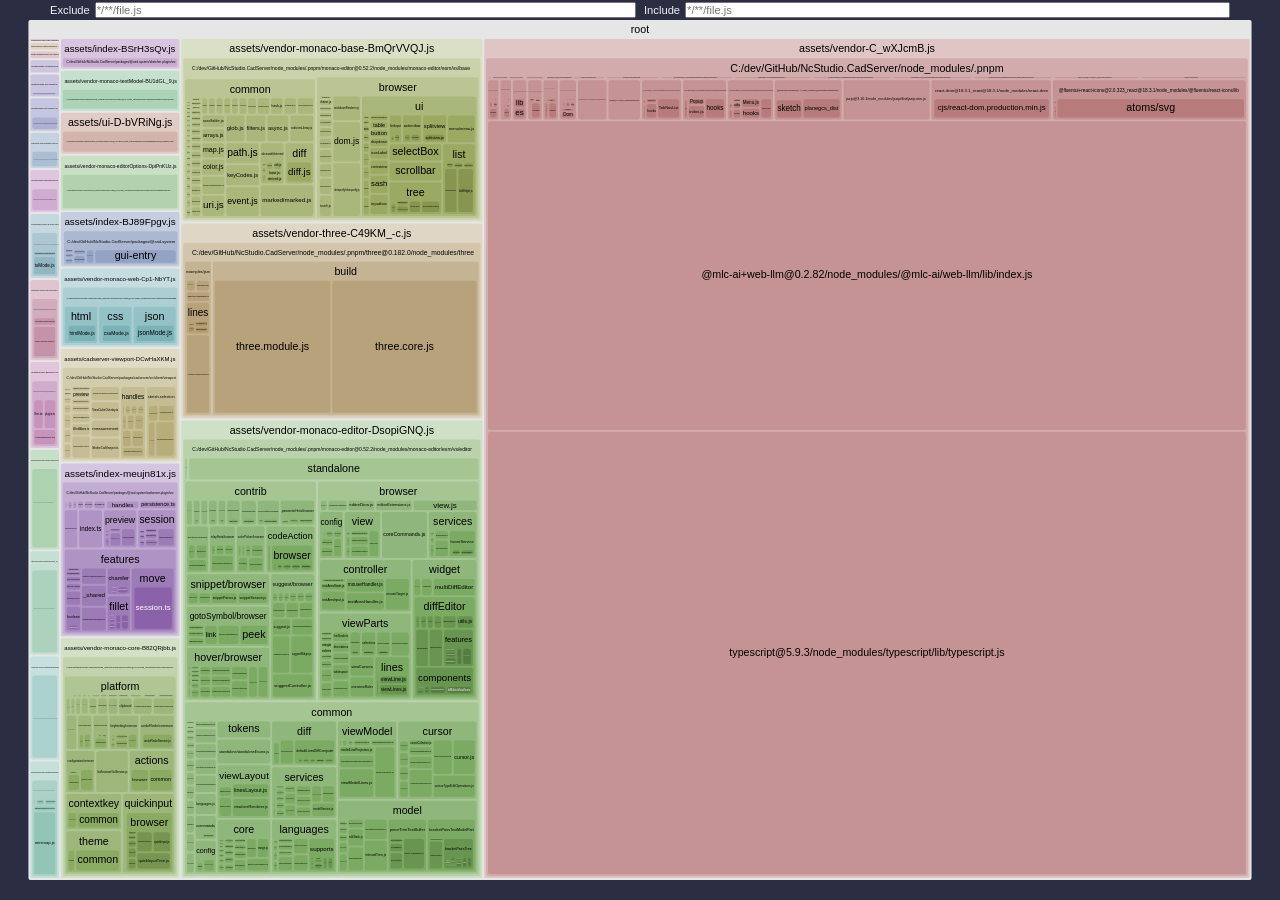
==== commit d366a0e8: "bump" ====
--- a/stats.html
+++ b/stats.html
@@ -4930,7 +4930,7 @@
   </script>
   <script>
     /*<!--*/
-    const data = {"version":2,"tree":{"name":"root","children":[{"name":"assets/vendor-C_wXJcmB.js","children":[{"uid":"62db32f2-1","name":"\u0000commonjsHelpers.js"},{"name":"\u0000C:/dev/GitHub/NcStudio.CadServer/node_modules/.pnpm","children":[{"name":"react@18.3.1/node_modules/react","children":[{"uid":"62db32f2-3","name":"jsx-runtime.js?commonjs-module"},{"name":"cjs","children":[{"uid":"62db32f2-5","name":"react-jsx-runtime.production.min.js?commonjs-exports"},{"uid":"62db32f2-9","name":"react.production.min.js?commonjs-exports"},{"uid":"62db32f2-13","name":"react.production.min.js?commonjs-proxy"},{"uid":"62db32f2-21","name":"react-jsx-runtime.production.min.js?commonjs-proxy"}]},{"uid":"62db32f2-7","name":"index.js?commonjs-module"},{"uid":"62db32f2-17","name":"index.js?commonjs-proxy"}]},{"name":"react-dom@18.3.1_react@18.3.1/node_modules/react-dom","children":[{"uid":"62db32f2-25","name":"client.js?commonjs-exports"},{"uid":"62db32f2-27","name":"index.js?commonjs-module"},{"name":"cjs","children":[{"uid":"62db32f2-29","name":"react-dom.production.min.js?commonjs-exports"},{"uid":"62db32f2-45","name":"react-dom.production.min.js?commonjs-proxy"}]},{"uid":"62db32f2-49","name":"index.js?commonjs-proxy"}]},{"name":"scheduler@0.23.2/node_modules/scheduler","children":[{"uid":"62db32f2-31","name":"index.js?commonjs-module"},{"name":"cjs","children":[{"uid":"62db32f2-33","name":"scheduler.production.min.js?commonjs-exports"},{"uid":"62db32f2-37","name":"scheduler.production.min.js?commonjs-proxy"}]},{"uid":"62db32f2-41","name":"index.js?commonjs-proxy"}]},{"name":"jszip@3.10.1/node_modules/jszip/dist/jszip.min.js?commonjs-module","uid":"62db32f2-379"},{"name":"classnames@2.5.1/node_modules/classnames/index.js?commonjs-module","uid":"62db32f2-511"},{"name":"is-mobile@5.0.0/node_modules/is-mobile/index.js?commonjs-module","uid":"62db32f2-521"},{"name":"react-is@18.3.1/node_modules/react-is","children":[{"uid":"62db32f2-537","name":"index.js?commonjs-module"},{"name":"cjs","children":[{"uid":"62db32f2-539","name":"react-is.production.min.js?commonjs-exports"},{"uid":"62db32f2-543","name":"react-is.production.min.js?commonjs-proxy"}]}]},{"name":"lodash@4.17.23/node_modules/lodash","children":[{"uid":"62db32f2-863","name":"isObject.js?commonjs-proxy"},{"uid":"62db32f2-867","name":"_freeGlobal.js?commonjs-proxy"},{"uid":"62db32f2-871","name":"_root.js?commonjs-proxy"},{"uid":"62db32f2-875","name":"now.js?commonjs-proxy"},{"uid":"62db32f2-879","name":"_trimmedEndIndex.js?commonjs-proxy"},{"uid":"62db32f2-883","name":"_baseTrim.js?commonjs-proxy"},{"uid":"62db32f2-887","name":"_Symbol.js?commonjs-proxy"},{"uid":"62db32f2-891","name":"_getRawTag.js?commonjs-proxy"},{"uid":"62db32f2-895","name":"_objectToString.js?commonjs-proxy"},{"uid":"62db32f2-899","name":"_baseGetTag.js?commonjs-proxy"},{"uid":"62db32f2-903","name":"isObjectLike.js?commonjs-proxy"},{"uid":"62db32f2-907","name":"isSymbol.js?commonjs-proxy"},{"uid":"62db32f2-911","name":"toNumber.js?commonjs-proxy"}]},{"name":"bowser@2.14.1/node_modules/bowser","children":[{"uid":"62db32f2-915","name":"es5.js?commonjs-module"},{"uid":"62db32f2-927","name":"es5.js?commonjs-proxy"}]},{"name":"rc-new-window@0.1.13_react-_a9a1d9cc83d9a1ec8753ac3cf025dda3/node_modules/rc-new-window/lib","children":[{"uid":"62db32f2-923","name":"ScreenPosition.js?commonjs-exports"},{"uid":"62db32f2-925","name":"BrowserPopupWindow.js?commonjs-exports"},{"uid":"62db32f2-931","name":"BrowserPopupWindow.js?commonjs-proxy"}]},{"name":"typescript@5.9.3/node_modules/typescript/lib/typescript.js?commonjs-module","uid":"62db32f2-957"}]},{"name":"C:/dev/GitHub/NcStudio.CadServer/node_modules/.pnpm","children":[{"name":"react@18.3.1/node_modules/react","children":[{"name":"cjs","children":[{"uid":"62db32f2-11","name":"react.production.min.js"},{"uid":"62db32f2-19","name":"react-jsx-runtime.production.min.js"}]},{"uid":"62db32f2-15","name":"index.js"},{"uid":"62db32f2-23","name":"jsx-runtime.js"}]},{"name":"scheduler@0.23.2/node_modules/scheduler","children":[{"name":"cjs/scheduler.production.min.js","uid":"62db32f2-35"},{"uid":"62db32f2-39","name":"index.js"}]},{"name":"react-dom@18.3.1_react@18.3.1/node_modules/react-dom","children":[{"name":"cjs/react-dom.production.min.js","uid":"62db32f2-43"},{"uid":"62db32f2-47","name":"index.js"},{"uid":"62db32f2-51","name":"client.js"}]},{"name":"@griffel+core@1.20.1/node_modules/@griffel/core","children":[{"name":"shorthands","children":[{"uid":"62db32f2-55","name":"generateStyles.esm.js"},{"uid":"62db32f2-57","name":"borderWidth.esm.js"},{"uid":"62db32f2-59","name":"borderStyle.esm.js"},{"uid":"62db32f2-61","name":"borderColor.esm.js"},{"uid":"62db32f2-63","name":"utils.esm.js"},{"uid":"62db32f2-65","name":"border.esm.js"},{"uid":"62db32f2-67","name":"borderLeft.esm.js"},{"uid":"62db32f2-69","name":"borderBottom.esm.js"},{"uid":"62db32f2-71","name":"borderRight.esm.js"},{"uid":"62db32f2-73","name":"borderTop.esm.js"},{"uid":"62db32f2-75","name":"borderRadius.esm.js"},{"uid":"62db32f2-77","name":"flex.esm.js"},{"uid":"62db32f2-79","name":"gap.esm.js"},{"uid":"62db32f2-81","name":"gridArea.esm.js"},{"uid":"62db32f2-83","name":"margin.esm.js"},{"uid":"62db32f2-85","name":"marginBlock.esm.js"},{"uid":"62db32f2-87","name":"marginInline.esm.js"},{"uid":"62db32f2-89","name":"padding.esm.js"},{"uid":"62db32f2-91","name":"paddingBlock.esm.js"},{"uid":"62db32f2-93","name":"paddingInline.esm.js"},{"uid":"62db32f2-95","name":"overflow.esm.js"},{"uid":"62db32f2-97","name":"inset.esm.js"},{"uid":"62db32f2-99","name":"outline.esm.js"},{"uid":"62db32f2-101","name":"transition.esm.js"},{"uid":"62db32f2-103","name":"textDecoration.esm.js"}]},{"uid":"62db32f2-105","name":"constants.esm.js"},{"name":"runtime","children":[{"name":"utils","children":[{"uid":"62db32f2-109","name":"hashSequence.esm.js"},{"uid":"62db32f2-129","name":"normalizeCSSBucketEntry.esm.js"},{"uid":"62db32f2-151","name":"hyphenateProperty.esm.js"},{"uid":"62db32f2-153","name":"normalizeNestedProperty.esm.js"},{"uid":"62db32f2-183","name":"cssifyObject.esm.js"},{"uid":"62db32f2-189","name":"generateCombinedMediaQuery.esm.js"},{"uid":"62db32f2-191","name":"isMediaQuerySelector.esm.js"},{"uid":"62db32f2-193","name":"isLayerSelector.esm.js"},{"uid":"62db32f2-195","name":"isNestedSelector.esm.js"},{"uid":"62db32f2-197","name":"isSupportQuerySelector.esm.js"},{"uid":"62db32f2-199","name":"isContainerQuerySelector.esm.js"},{"uid":"62db32f2-201","name":"isObject.esm.js"},{"uid":"62db32f2-205","name":"hashPropertyKey.esm.js"},{"uid":"62db32f2-207","name":"hashClassName.esm.js"},{"uid":"62db32f2-209","name":"isResetValue.esm.js"},{"uid":"62db32f2-211","name":"trimSelector.esm.js"}]},{"uid":"62db32f2-111","name":"reduceToClassNameForSlots.esm.js"},{"name":"stylis","children":[{"uid":"62db32f2-171","name":"globalPlugin.esm.js"},{"uid":"62db32f2-173","name":"prefixerPlugin.esm.js"},{"uid":"62db32f2-175","name":"isAtRuleElement.esm.js"},{"uid":"62db32f2-177","name":"sortClassesInAtRulesPlugin.esm.js"},{"uid":"62db32f2-231","name":"rulesheetPlugin.esm.js"}]},{"uid":"62db32f2-179","name":"compileCSSRules.esm.js"},{"uid":"62db32f2-181","name":"compileAtomicCSSRule.esm.js"},{"uid":"62db32f2-185","name":"compileKeyframeCSS.esm.js"},{"uid":"62db32f2-187","name":"shorthands.esm.js"},{"uid":"62db32f2-203","name":"getStyleBucketName.esm.js"},{"name":"warnings","children":[{"uid":"62db32f2-213","name":"logError.esm.js"},{"uid":"62db32f2-215","name":"warnAboutUnresolvedRule.esm.js"},{"uid":"62db32f2-217","name":"warnAboutUnsupportedProperties.esm.js"}]},{"uid":"62db32f2-219","name":"resolveStyleRules.esm.js"},{"uid":"62db32f2-225","name":"compileStaticCSS.esm.js"},{"uid":"62db32f2-227","name":"resolveStaticStyleRules.esm.js"},{"uid":"62db32f2-233","name":"compileResetCSSRules.esm.js"},{"uid":"62db32f2-235","name":"resolveResetStyleRules.esm.js"}]},{"uid":"62db32f2-113","name":"mergeClasses.esm.js"},{"name":"devtools","children":[{"uid":"62db32f2-115","name":"store.esm.js"},{"uid":"62db32f2-117","name":"utils.esm.js"},{"uid":"62db32f2-119","name":"getAtomicDebugSequenceTree.esm.js"},{"uid":"62db32f2-121","name":"getResetDebugSequence.esm.js"},{"uid":"62db32f2-123","name":"mergeDebugSequence.esm.js"},{"uid":"62db32f2-125","name":"injectDevTools.esm.js"},{"uid":"62db32f2-127","name":"isDevToolsEnabled.esm.js"},{"name":"react-render-tracker/stackTrace.esm.js","uid":"62db32f2-141"},{"uid":"62db32f2-143","name":"getSourceURLfromError.esm.js"}]},{"name":"renderer","children":[{"uid":"62db32f2-131","name":"createIsomorphicStyleSheet.esm.js"},{"uid":"62db32f2-133","name":"getStyleSheetForBucket.esm.js"},{"uid":"62db32f2-135","name":"safeInsertRule.esm.js"},{"uid":"62db32f2-137","name":"createDOMRenderer.esm.js"},{"uid":"62db32f2-139","name":"rehydrateRendererCache.esm.js"}]},{"uid":"62db32f2-145","name":"insertionFactory.esm.js"},{"uid":"62db32f2-221","name":"resolveStyleRulesForSlots.esm.js"},{"uid":"62db32f2-223","name":"makeStyles.esm.js"},{"uid":"62db32f2-229","name":"makeStaticStyles.esm.js"},{"uid":"62db32f2-237","name":"makeResetStyles.esm.js"},{"uid":"62db32f2-239","name":"__css.esm.js"},{"uid":"62db32f2-241","name":"__styles.esm.js"},{"uid":"62db32f2-243","name":"__resetCSS.esm.js"},{"uid":"62db32f2-245","name":"__resetStyles.esm.js"},{"uid":"62db32f2-247","name":"__staticCSS.esm.js"},{"uid":"62db32f2-249","name":"__staticStyles.esm.js"},{"uid":"62db32f2-251","name":"index.esm.js"}]},{"name":"@emotion+hash@0.9.2/node_modules/@emotion/hash/dist/emotion-hash.esm.js","uid":"62db32f2-107"},{"name":"rtl-css-js@1.16.1/node_modules/rtl-css-js/dist/esm","children":[{"uid":"62db32f2-147","name":"convert-9768a965.js"},{"uid":"62db32f2-149","name":"core.js"}]},{"name":"stylis@4.3.6/node_modules/stylis","children":[{"name":"src","children":[{"uid":"62db32f2-155","name":"Enum.js"},{"uid":"62db32f2-157","name":"Utility.js"},{"uid":"62db32f2-159","name":"Tokenizer.js"},{"uid":"62db32f2-161","name":"Parser.js"},{"uid":"62db32f2-163","name":"Prefixer.js"},{"uid":"62db32f2-165","name":"Serializer.js"},{"uid":"62db32f2-167","name":"Middleware.js"}]},{"uid":"62db32f2-169","name":"index.js"}]},{"name":"@griffel+react@1.6.1_react@18.3.1/node_modules/@griffel/react","children":[{"name":"utils","children":[{"uid":"62db32f2-253","name":"canUseDOM.esm.js"},{"uid":"62db32f2-263","name":"isInsideComponent.esm.js"}]},{"uid":"62db32f2-255","name":"useInsertionEffect.esm.js"},{"uid":"62db32f2-257","name":"insertionFactory.esm.js"},{"uid":"62db32f2-259","name":"RendererContext.esm.js"},{"uid":"62db32f2-261","name":"TextDirectionContext.esm.js"},{"uid":"62db32f2-265","name":"makeStyles.esm.js"},{"uid":"62db32f2-267","name":"makeResetStyles.esm.js"},{"uid":"62db32f2-269","name":"makeStaticStyles.esm.js"},{"uid":"62db32f2-271","name":"renderToStyleElements.esm.js"},{"uid":"62db32f2-273","name":"__css.esm.js"},{"uid":"62db32f2-275","name":"__styles.esm.js"},{"uid":"62db32f2-277","name":"__resetCSS.esm.js"},{"uid":"62db32f2-279","name":"__resetStyles.esm.js"},{"uid":"62db32f2-281","name":"__staticCSS.esm.js"},{"uid":"62db32f2-283","name":"__staticStyles.esm.js"},{"uid":"62db32f2-285","name":"index.esm.js"}]},{"name":"@fluentui+react-icons@2.0.323_react@18.3.1/node_modules/@fluentui/react-icons/lib","children":[{"name":"contexts","children":[{"uid":"62db32f2-287","name":"IconDirectionContext.js"},{"uid":"62db32f2-289","name":"index.js"}]},{"name":"utils","children":[{"uid":"62db32f2-291","name":"useIconStyles.styles.js"},{"uid":"62db32f2-293","name":"useIconState.js"},{"uid":"62db32f2-295","name":"createFluentIcon.styles.js"},{"uid":"62db32f2-297","name":"constants.js"},{"uid":"62db32f2-299","name":"createFluentIcon.js"},{"uid":"62db32f2-503","name":"wrapIcon.js"},{"uid":"62db32f2-505","name":"bundleIcon.styles.js"},{"uid":"62db32f2-507","name":"bundleIcon.js"}]},{"name":"atoms/svg","children":[{"uid":"62db32f2-301","name":"add.js"},{"uid":"62db32f2-303","name":"arrow-export.js"},{"uid":"62db32f2-305","name":"arrow-import.js"},{"uid":"62db32f2-307","name":"arrow-redo.js"},{"uid":"62db32f2-309","name":"arrow-reset.js"},{"uid":"62db32f2-311","name":"arrow-undo.js"},{"uid":"62db32f2-313","name":"circle.js"},{"uid":"62db32f2-315","name":"clipboard-paste.js"},{"uid":"62db32f2-317","name":"copy.js"},{"uid":"62db32f2-319","name":"cube.js"},{"uid":"62db32f2-321","name":"cube-add.js"},{"uid":"62db32f2-323","name":"cursor-click.js"},{"uid":"62db32f2-325","name":"arrow-move.js"},{"uid":"62db32f2-327","name":"desktop.js"},{"uid":"62db32f2-329","name":"dismiss.js"},{"uid":"62db32f2-331","name":"document.js"},{"uid":"62db32f2-333","name":"document-add.js"},{"uid":"62db32f2-335","name":"document-dismiss.js"},{"uid":"62db32f2-337","name":"eye.js"},{"uid":"62db32f2-339","name":"folder-open.js"},{"uid":"62db32f2-341","name":"grid.js"},{"uid":"62db32f2-343","name":"line.js"},{"uid":"62db32f2-345","name":"panel-left.js"},{"uid":"62db32f2-347","name":"point-scan.js"},{"uid":"62db32f2-349","name":"ruler.js"},{"uid":"62db32f2-351","name":"save.js"},{"uid":"62db32f2-353","name":"save-edit.js"},{"uid":"62db32f2-355","name":"scan-camera.js"},{"uid":"62db32f2-357","name":"search.js"},{"uid":"62db32f2-359","name":"shapes.js"},{"uid":"62db32f2-361","name":"slide-search.js"},{"uid":"62db32f2-363","name":"square.js"},{"uid":"62db32f2-365","name":"square-multiple.js"},{"uid":"62db32f2-367","name":"weather-moon.js"},{"uid":"62db32f2-369","name":"weather-sunny.js"},{"uid":"62db32f2-371","name":"window.js"},{"uid":"62db32f2-373","name":"zoom-in.js"},{"uid":"62db32f2-375","name":"zoom-out.js"}]},{"name":"icons","children":[{"uid":"62db32f2-383","name":"chunk-0.js"},{"uid":"62db32f2-385","name":"chunk-1.js"},{"uid":"62db32f2-387","name":"chunk-2.js"},{"uid":"62db32f2-389","name":"chunk-3.js"},{"uid":"62db32f2-391","name":"chunk-4.js"},{"uid":"62db32f2-393","name":"chunk-5.js"},{"uid":"62db32f2-395","name":"chunk-6.js"},{"uid":"62db32f2-397","name":"chunk-7.js"},{"uid":"62db32f2-399","name":"chunk-8.js"},{"uid":"62db32f2-401","name":"chunk-9.js"},{"uid":"62db32f2-403","name":"chunk-10.js"},{"uid":"62db32f2-405","name":"chunk-11.js"},{"uid":"62db32f2-407","name":"chunk-12.js"},{"uid":"62db32f2-409","name":"chunk-13.js"},{"uid":"62db32f2-411","name":"chunk-14.js"},{"uid":"62db32f2-413","name":"chunk-15.js"},{"uid":"62db32f2-415","name":"chunk-16.js"},{"uid":"62db32f2-417","name":"chunk-17.js"},{"uid":"62db32f2-419","name":"chunk-18.js"},{"uid":"62db32f2-421","name":"chunk-19.js"},{"uid":"62db32f2-423","name":"chunk-20.js"},{"uid":"62db32f2-425","name":"chunk-21.js"},{"uid":"62db32f2-427","name":"chunk-22.js"},{"uid":"62db32f2-429","name":"chunk-23.js"},{"uid":"62db32f2-431","name":"chunk-24.js"},{"uid":"62db32f2-433","name":"chunk-25.js"},{"uid":"62db32f2-435","name":"chunk-26.js"},{"uid":"62db32f2-437","name":"chunk-27.js"},{"uid":"62db32f2-439","name":"chunk-28.js"},{"uid":"62db32f2-441","name":"chunk-29.js"}]},{"name":"sizedIcons","children":[{"uid":"62db32f2-443","name":"chunk-0.js"},{"uid":"62db32f2-445","name":"chunk-1.js"},{"uid":"62db32f2-447","name":"chunk-2.js"},{"uid":"62db32f2-449","name":"chunk-3.js"},{"uid":"62db32f2-451","name":"chunk-4.js"},{"uid":"62db32f2-453","name":"chunk-5.js"},{"uid":"62db32f2-455","name":"chunk-6.js"},{"uid":"62db32f2-457","name":"chunk-7.js"},{"uid":"62db32f2-459","name":"chunk-8.js"},{"uid":"62db32f2-461","name":"chunk-9.js"},{"uid":"62db32f2-463","name":"chunk-10.js"},{"uid":"62db32f2-465","name":"chunk-11.js"},{"uid":"62db32f2-467","name":"chunk-12.js"},{"uid":"62db32f2-469","name":"chunk-13.js"},{"uid":"62db32f2-471","name":"chunk-14.js"},{"uid":"62db32f2-473","name":"chunk-15.js"},{"uid":"62db32f2-475","name":"chunk-16.js"},{"uid":"62db32f2-477","name":"chunk-17.js"},{"uid":"62db32f2-479","name":"chunk-18.js"},{"uid":"62db32f2-481","name":"chunk-19.js"},{"uid":"62db32f2-483","name":"chunk-20.js"},{"uid":"62db32f2-485","name":"chunk-21.js"},{"uid":"62db32f2-487","name":"chunk-22.js"},{"uid":"62db32f2-489","name":"chunk-23.js"},{"uid":"62db32f2-491","name":"chunk-24.js"},{"uid":"62db32f2-493","name":"chunk-25.js"},{"uid":"62db32f2-495","name":"chunk-26.js"},{"uid":"62db32f2-497","name":"chunk-27.js"},{"uid":"62db32f2-499","name":"chunk-28.js"},{"uid":"62db32f2-501","name":"chunk-29.js"}]},{"uid":"62db32f2-509","name":"index.js"}]},{"name":"jszip@3.10.1/node_modules/jszip/dist/jszip.min.js","uid":"62db32f2-381"},{"name":"classnames@2.5.1/node_modules/classnames/index.js","uid":"62db32f2-513"},{"name":"@rc-component+util@1.10.0_r_85877de8fb586d52d98460c8f72dc4b9/node_modules/@rc-component/util/es","children":[{"name":"Dom","children":[{"uid":"62db32f2-515","name":"canUseDom.js"},{"uid":"62db32f2-535","name":"findDOMNode.js"},{"uid":"62db32f2-603","name":"contains.js"},{"uid":"62db32f2-605","name":"dynamicCSS.js"},{"uid":"62db32f2-623","name":"shadow.js"},{"uid":"62db32f2-665","name":"isVisible.js"},{"uid":"62db32f2-799","name":"focus.js"}]},{"name":"hooks","children":[{"uid":"62db32f2-517","name":"useLayoutEffect.js"},{"uid":"62db32f2-519","name":"useControlledState.js"},{"uid":"62db32f2-547","name":"useMemo.js"},{"uid":"62db32f2-555","name":"useEvent.js"},{"uid":"62db32f2-557","name":"useState.js"},{"uid":"62db32f2-559","name":"useMergedState.js"},{"uid":"62db32f2-613","name":"useId.js"},{"uid":"62db32f2-627","name":"useSyncState.js"}]},{"uid":"62db32f2-525","name":"isMobile.js"},{"name":"React/isFragment.js","uid":"62db32f2-529"},{"name":"Children/toArray.js","uid":"62db32f2-531"},{"uid":"62db32f2-533","name":"warning.js"},{"uid":"62db32f2-549","name":"ref.js"},{"name":"utils","children":[{"uid":"62db32f2-561","name":"get.js"},{"uid":"62db32f2-563","name":"set.js"}]},{"uid":"62db32f2-565","name":"omit.js"},{"uid":"62db32f2-567","name":"mergeProps.js"},{"uid":"62db32f2-569","name":"index.js"},{"uid":"62db32f2-577","name":"raf.js"},{"uid":"62db32f2-607","name":"getScrollBarSize.js"},{"uid":"62db32f2-685","name":"KeyCode.js"},{"uid":"62db32f2-789","name":"isEqual.js"}]},{"name":"is-mobile@5.0.0/node_modules/is-mobile/index.js","uid":"62db32f2-523"},{"name":"@rc-component+tabs@1.5.2_re_cbd7efe17af414b5dfb36e35d8ba9f42/node_modules/@rc-component/tabs/es","children":[{"uid":"62db32f2-527","name":"TabContext.js"},{"name":"hooks","children":[{"uid":"62db32f2-579","name":"useIndicator.js"},{"uid":"62db32f2-581","name":"useOffsets.js"},{"uid":"62db32f2-583","name":"useSyncState.js"},{"uid":"62db32f2-585","name":"useTouchMove.js"},{"uid":"62db32f2-587","name":"useUpdate.js"},{"uid":"62db32f2-589","name":"useVisibleRange.js"},{"uid":"62db32f2-855","name":"useAnimateConfig.js"}]},{"uid":"62db32f2-591","name":"util.js"},{"name":"TabNavList","children":[{"uid":"62db32f2-593","name":"AddButton.js"},{"uid":"62db32f2-595","name":"ExtraContent.js"},{"uid":"62db32f2-843","name":"OperationNode.js"},{"uid":"62db32f2-845","name":"TabNode.js"},{"uid":"62db32f2-847","name":"index.js"},{"uid":"62db32f2-849","name":"Wrapper.js"}]},{"name":"TabPanelList","children":[{"uid":"62db32f2-851","name":"TabPane.js"},{"uid":"62db32f2-853","name":"index.js"}]},{"uid":"62db32f2-857","name":"Tabs.js"},{"uid":"62db32f2-859","name":"index.js"}]},{"name":"react-is@18.3.1/node_modules/react-is","children":[{"name":"cjs/react-is.production.min.js","uid":"62db32f2-541"},{"uid":"62db32f2-545","name":"index.js"}]},{"name":"@rc-component+resize-observ_b9099ef5f3e16d89a01fdfd2325fdf53/node_modules/@rc-component/resize-observer/es","children":[{"uid":"62db32f2-551","name":"Collection.js"},{"name":"utils/observerUtil.js","uid":"62db32f2-553"},{"uid":"62db32f2-571","name":"useResizeObserver.js"},{"name":"SingleObserver/index.js","uid":"62db32f2-573"},{"uid":"62db32f2-575","name":"index.js"}]},{"name":"@rc-component+portal@2.2.0__30be2453c38b20155edeebc9c29d42c5/node_modules/@rc-component/portal/es","children":[{"uid":"62db32f2-597","name":"Context.js"},{"uid":"62db32f2-599","name":"mock.js"},{"uid":"62db32f2-601","name":"useDom.js"},{"uid":"62db32f2-609","name":"util.js"},{"uid":"62db32f2-611","name":"useScrollLocker.js"},{"uid":"62db32f2-615","name":"useEscKeyDown.js"},{"uid":"62db32f2-617","name":"Portal.js"},{"uid":"62db32f2-619","name":"index.js"}]},{"name":"clsx@2.1.1/node_modules/clsx/dist/clsx.mjs","uid":"62db32f2-621"},{"name":"@rc-component+motion@1.3.2__84a264557e0c13102c1cfe6e9c7d8920/node_modules/@rc-component/motion/es","children":[{"uid":"62db32f2-625","name":"context.js"},{"uid":"62db32f2-629","name":"interface.js"},{"name":"util","children":[{"uid":"62db32f2-631","name":"motion.js"},{"uid":"62db32f2-645","name":"diff.js"}]},{"name":"hooks","children":[{"uid":"62db32f2-633","name":"useDomMotionEvents.js"},{"uid":"62db32f2-635","name":"useIsomorphicLayoutEffect.js"},{"uid":"62db32f2-637","name":"useNextFrame.js"},{"uid":"62db32f2-639","name":"useStepQueue.js"},{"uid":"62db32f2-641","name":"useStatus.js"}]},{"uid":"62db32f2-643","name":"CSSMotion.js"},{"uid":"62db32f2-647","name":"CSSMotionList.js"},{"uid":"62db32f2-649","name":"index.js"}]},{"name":"@rc-component+trigger@3.9.0_9cecf33b39618eab1cfc6c18060b0df3/node_modules/@rc-component/trigger/es","children":[{"name":"Popup","children":[{"uid":"62db32f2-651","name":"Arrow.js"},{"uid":"62db32f2-653","name":"Mask.js"},{"uid":"62db32f2-655","name":"PopupContent.js"},{"uid":"62db32f2-659","name":"index.js"}]},{"name":"hooks","children":[{"uid":"62db32f2-657","name":"useOffsetStyle.js"},{"uid":"62db32f2-663","name":"useAction.js"},{"uid":"62db32f2-669","name":"useAlign.js"},{"uid":"62db32f2-671","name":"useDelay.js"},{"uid":"62db32f2-673","name":"useWatch.js"},{"uid":"62db32f2-675","name":"useWinClick.js"}]},{"uid":"62db32f2-661","name":"context.js"},{"uid":"62db32f2-667","name":"util.js"},{"name":"UniqueProvider","children":[{"uid":"62db32f2-677","name":"useTargetState.js"},{"uid":"62db32f2-679","name":"UniqueContainer.js"},{"uid":"62db32f2-681","name":"index.js"}]},{"uid":"62db32f2-683","name":"index.js"}]},{"name":"@rc-component+dropdown@1.0._6c3ed7aa6a28a6faf59e3de1c48b0591/node_modules/@rc-component/dropdown/es","children":[{"name":"hooks/useAccessibility.js","uid":"62db32f2-687"},{"uid":"62db32f2-689","name":"Overlay.js"},{"uid":"62db32f2-691","name":"placements.js"},{"uid":"62db32f2-693","name":"Dropdown.js"},{"uid":"62db32f2-695","name":"index.js"}]},{"name":"@babel+runtime@7.29.2/node_modules/@babel/runtime/helpers/esm","children":[{"uid":"62db32f2-697","name":"extends.js"},{"uid":"62db32f2-699","name":"typeof.js"},{"uid":"62db32f2-701","name":"toPrimitive.js"},{"uid":"62db32f2-703","name":"toPropertyKey.js"},{"uid":"62db32f2-705","name":"defineProperty.js"},{"uid":"62db32f2-707","name":"objectSpread2.js"},{"uid":"62db32f2-709","name":"arrayWithHoles.js"},{"uid":"62db32f2-711","name":"iterableToArrayLimit.js"},{"uid":"62db32f2-713","name":"arrayLikeToArray.js"},{"uid":"62db32f2-715","name":"unsupportedIterableToArray.js"},{"uid":"62db32f2-717","name":"nonIterableRest.js"},{"uid":"62db32f2-719","name":"slicedToArray.js"},{"uid":"62db32f2-721","name":"objectWithoutPropertiesLoose.js"},{"uid":"62db32f2-723","name":"objectWithoutProperties.js"},{"uid":"62db32f2-743","name":"classCallCheck.js"},{"uid":"62db32f2-745","name":"createClass.js"},{"uid":"62db32f2-747","name":"setPrototypeOf.js"},{"uid":"62db32f2-749","name":"inherits.js"},{"uid":"62db32f2-751","name":"getPrototypeOf.js"},{"uid":"62db32f2-753","name":"isNativeReflectConstruct.js"},{"uid":"62db32f2-755","name":"assertThisInitialized.js"},{"uid":"62db32f2-757","name":"possibleConstructorReturn.js"},{"uid":"62db32f2-759","name":"createSuper.js"}]},{"name":"rc-util@5.44.4_react-dom@18.3.1_react@18.3.1__react@18.3.1/node_modules/rc-util/es","children":[{"name":"React/isFragment.js","uid":"62db32f2-725"},{"name":"Children/toArray.js","uid":"62db32f2-727"},{"uid":"62db32f2-729","name":"warning.js"},{"name":"Dom","children":[{"uid":"62db32f2-731","name":"findDOMNode.js"},{"uid":"62db32f2-767","name":"canUseDom.js"}]},{"name":"hooks","children":[{"uid":"62db32f2-733","name":"useMemo.js"},{"uid":"62db32f2-769","name":"useLayoutEffect.js"},{"uid":"62db32f2-773","name":"useEvent.js"}]},{"uid":"62db32f2-735","name":"ref.js"},{"uid":"62db32f2-775","name":"raf.js"}]},{"name":"rc-resize-observer@1.4.3_re_f5ce1161564f4ad2f5c9bdfe6d65fc0c/node_modules/rc-resize-observer/es","children":[{"uid":"62db32f2-737","name":"Collection.js"},{"name":"utils/observerUtil.js","uid":"62db32f2-741"},{"name":"SingleObserver","children":[{"uid":"62db32f2-761","name":"DomWrapper.js"},{"uid":"62db32f2-763","name":"index.js"}]},{"uid":"62db32f2-765","name":"index.js"}]},{"name":"resize-observer-polyfill@1.5.1/node_modules/resize-observer-polyfill/dist/ResizeObserver.es.js","uid":"62db32f2-739"},{"name":"rc-overflow@1.5.0_react-dom_a2137bccb7836d56bf0374fcdc14538e/node_modules/rc-overflow/es","children":[{"uid":"62db32f2-771","name":"Item.js"},{"name":"hooks","children":[{"uid":"62db32f2-777","name":"channelUpdate.js"},{"uid":"62db32f2-779","name":"useEffectState.js"}]},{"uid":"62db32f2-781","name":"context.js"},{"uid":"62db32f2-783","name":"RawItem.js"},{"uid":"62db32f2-785","name":"Overflow.js"},{"uid":"62db32f2-787","name":"index.js"}]},{"name":"@rc-component+menu@1.1.5_re_565572cbc49728acb7454da7a110dda4/node_modules/@rc-component/menu/es","children":[{"name":"context","children":[{"uid":"62db32f2-791","name":"IdContext.js"},{"uid":"62db32f2-793","name":"MenuContext.js"},{"uid":"62db32f2-795","name":"PathContext.js"},{"uid":"62db32f2-797","name":"PrivateContext.js"}]},{"name":"hooks","children":[{"uid":"62db32f2-801","name":"useAccessibility.js"},{"uid":"62db32f2-805","name":"useKeyRecords.js"},{"uid":"62db32f2-807","name":"useMemoCallback.js"},{"uid":"62db32f2-809","name":"useActive.js"},{"uid":"62db32f2-811","name":"useDirectionStyle.js"}]},{"name":"utils","children":[{"uid":"62db32f2-803","name":"timeUtil.js"},{"uid":"62db32f2-815","name":"warnUtil.js"},{"uid":"62db32f2-821","name":"commonUtil.js"},{"uid":"62db32f2-825","name":"motionUtil.js"},{"uid":"62db32f2-837","name":"nodeUtil.js"}]},{"uid":"62db32f2-813","name":"Icon.js"},{"uid":"62db32f2-817","name":"MenuItem.js"},{"name":"SubMenu","children":[{"uid":"62db32f2-819","name":"SubMenuList.js"},{"uid":"62db32f2-827","name":"PopupTrigger.js"},{"uid":"62db32f2-829","name":"InlineSubMenuList.js"},{"uid":"62db32f2-831","name":"index.js"}]},{"uid":"62db32f2-823","name":"placements.js"},{"uid":"62db32f2-833","name":"Divider.js"},{"uid":"62db32f2-835","name":"MenuItemGroup.js"},{"uid":"62db32f2-839","name":"Menu.js"},{"uid":"62db32f2-841","name":"index.js"}]},{"name":"lodash@4.17.23/node_modules/lodash","children":[{"uid":"62db32f2-861","name":"isObject.js"},{"uid":"62db32f2-865","name":"_freeGlobal.js"},{"uid":"62db32f2-869","name":"_root.js"},{"uid":"62db32f2-873","name":"now.js"},{"uid":"62db32f2-877","name":"_trimmedEndIndex.js"},{"uid":"62db32f2-881","name":"_baseTrim.js"},{"uid":"62db32f2-885","name":"_Symbol.js"},{"uid":"62db32f2-889","name":"_getRawTag.js"},{"uid":"62db32f2-893","name":"_objectToString.js"},{"uid":"62db32f2-897","name":"_baseGetTag.js"},{"uid":"62db32f2-901","name":"isObjectLike.js"},{"uid":"62db32f2-905","name":"isSymbol.js"},{"uid":"62db32f2-909","name":"toNumber.js"},{"uid":"62db32f2-913","name":"debounce.js"}]},{"name":"bowser@2.14.1/node_modules/bowser/es5.js","uid":"62db32f2-917"},{"name":"rc-new-window@0.1.13_react-_a9a1d9cc83d9a1ec8753ac3cf025dda3/node_modules/rc-new-window","children":[{"name":"es","children":[{"uid":"62db32f2-919","name":"BrowserPopupWindow.js"},{"uid":"62db32f2-921","name":"index.js"}]},{"name":"lib","children":[{"uid":"62db32f2-929","name":"BrowserPopupWindow.js"},{"uid":"62db32f2-933","name":"ScreenPosition.js"}]}]},{"name":"@salusoft89+planegcs@1.1.7/node_modules/@salusoft89/planegcs/dist","children":[{"name":"planegcs_dist","children":[{"uid":"62db32f2-935","name":"enums.js"},{"uid":"62db32f2-941","name":"constraints.js"},{"uid":"62db32f2-943","name":"planegcs.js"},{"uid":"62db32f2-945","name":"constraint_param_index.js"},{"uid":"62db32f2-955","name":"planegcs.wasm?url"}]},{"name":"sketch","children":[{"uid":"62db32f2-937","name":"sketch_primitive.js"},{"uid":"62db32f2-939","name":"sketch_index.js"},{"uid":"62db32f2-947","name":"emsc_vectors.js"},{"uid":"62db32f2-949","name":"geom_params.js"},{"uid":"62db32f2-951","name":"gcs_wrapper.js"}]},{"uid":"62db32f2-953","name":"index.js"}]},{"name":"typescript@5.9.3/node_modules/typescript/lib/typescript.js","uid":"62db32f2-963"},{"name":"@mlc-ai+web-llm@0.2.82/node_modules/@mlc-ai/web-llm/lib/index.js","uid":"62db32f2-965"}]},{"name":"\u0000vite/preload-helper.js","uid":"62db32f2-53"},{"uid":"62db32f2-377","name":"\u0000commonjs-dynamic-modules"},{"uid":"62db32f2-959","name":"__vite-browser-external"},{"uid":"62db32f2-961","name":"\u0000__vite-browser-external?commonjs-proxy"}]},{"name":"assets/ui-D-bVRiNg.js","children":[{"name":"C:/dev/GitHub/NcStudio.CadServer/node_modules/.pnpm/rc-dock@4.0.0-alpha.3_react_97ee45a5b64fd49c7c56a2a86868daa7/node_modules/rc-dock","children":[{"name":"dist/rc-dock.css","uid":"62db32f2-967"},{"name":"es","children":[{"uid":"62db32f2-969","name":"DockData.js"},{"uid":"62db32f2-971","name":"Utils.js"},{"name":"dragdrop","children":[{"uid":"62db32f2-973","name":"DragManager.js"},{"uid":"62db32f2-975","name":"GestureManager.js"},{"uid":"62db32f2-977","name":"DragDropDiv.js"}]},{"uid":"62db32f2-979","name":"DockTabBar.js"},{"uid":"62db32f2-981","name":"DockTabPane.js"},{"uid":"62db32f2-983","name":"Algorithm.js"},{"uid":"62db32f2-985","name":"DockDropLayer.js"},{"uid":"62db32f2-987","name":"DockDropEdge.js"},{"uid":"62db32f2-989","name":"DockPanel.js"},{"uid":"62db32f2-991","name":"WindowPanel.js"},{"uid":"62db32f2-993","name":"WindowBox.js"},{"uid":"62db32f2-995","name":"DockTabs.js"},{"uid":"62db32f2-997","name":"Divider.js"},{"uid":"62db32f2-999","name":"DockBox.js"},{"uid":"62db32f2-1001","name":"FloatBox.js"},{"uid":"62db32f2-1003","name":"Serializer.js"},{"uid":"62db32f2-1005","name":"MaxBox.js"},{"uid":"62db32f2-1007","name":"DockLayout.js"},{"uid":"62db32f2-1009","name":"DividerBox.js"},{"uid":"62db32f2-1011","name":"index.js"}]}]}]},{"name":"assets/cadserver-runtime-CBekby1D.js","children":[{"name":"C:/dev/GitHub/NcStudio.CadServer/packages/cadserver/src/client","children":[{"uid":"62db32f2-1013","name":"cadserverManifest.ts"},{"uid":"62db32f2-1015","name":"WasmTransport.ts"},{"uid":"62db32f2-1017","name":"index.ts"}]}]},{"name":"assets/vendor-three-BLqvRqJp.js","children":[{"name":"C:/dev/GitHub/NcStudio.CadServer/node_modules/.pnpm/three@0.182.0/node_modules/three","children":[{"name":"build","children":[{"uid":"62db32f2-1019","name":"three.core.js"},{"uid":"62db32f2-1021","name":"three.module.js"}]},{"name":"examples/jsm","children":[{"name":"environments/RoomEnvironment.js","uid":"62db32f2-1023"},{"name":"lines","children":[{"uid":"62db32f2-1025","name":"LineSegmentsGeometry.js"},{"uid":"62db32f2-1027","name":"LineMaterial.js"},{"uid":"62db32f2-1029","name":"LineSegments2.js"},{"uid":"62db32f2-1031","name":"LineGeometry.js"},{"uid":"62db32f2-1033","name":"Line2.js"}]},{"name":"controls/ArcballControls.js","uid":"62db32f2-1035"}]}]}]},{"name":"assets/cadserver-viewport-D2wItDI0.js","children":[{"name":"C:/dev/GitHub/NcStudio.CadServer/packages/cadserver/src/client/viewport","children":[{"name":"handles","children":[{"uid":"62db32f2-1037","name":"ParameterHandleController.ts"},{"uid":"62db32f2-1041","name":"ParameterHandleShared.ts"},{"uid":"62db32f2-1043","name":"ParameterHandleDragState.ts"},{"uid":"62db32f2-1045","name":"ParameterHandleHighlightManager.ts"},{"uid":"62db32f2-1047","name":"ParameterHandleOverlay.ts"},{"uid":"62db32f2-1049","name":"ParameterHandleLabel.ts"},{"uid":"62db32f2-1051","name":"ParameterHandleScreenSpace.ts"},{"uid":"62db32f2-1053","name":"ParameterHandleView.ts"},{"uid":"62db32f2-1055","name":"ParameterHandleRuntime.ts"}]},{"uid":"62db32f2-1039","name":"viewportUtils.ts"},{"name":"measurement","children":[{"uid":"62db32f2-1057","name":"MeasurementOverlay.ts"},{"uid":"62db32f2-1059","name":"ViewportMeasurementSlice.ts"}]},{"name":"preview","children":[{"uid":"62db32f2-1061","name":"PreviewDepthPass.ts"},{"uid":"62db32f2-1063","name":"ViewportPreviewSlice.ts"}]},{"name":"sketch-selection","children":[{"uid":"62db32f2-1065","name":"InteractionMarkerOverlay.ts"},{"uid":"62db32f2-1067","name":"SelectionResolver.ts"},{"uid":"62db32f2-1069","name":"ViewportSelectionSlice.ts"},{"uid":"62db32f2-1073","name":"ViewportSketchSelectionSlice.ts"}]},{"uid":"62db32f2-1071","name":"WorldAxes.ts"},{"uid":"62db32f2-1075","name":"MaterialCompatibilityAdapter.ts"},{"uid":"62db32f2-1077","name":"MeshPresentationService.ts"},{"uid":"62db32f2-1079","name":"MeshSceneBuilder.ts"},{"uid":"62db32f2-1081","name":"SceneLayers.ts"},{"uid":"62db32f2-1083","name":"ViewportCameraController.ts"},{"uid":"62db32f2-1085","name":"ViewCubeOverlay.ts"},{"uid":"62db32f2-1087","name":"ViewportChromeService.ts"},{"uid":"62db32f2-1089","name":"ViewportCameraRuntime.ts"},{"uid":"62db32f2-1091","name":"FreeCadCameraControls.ts"},{"uid":"62db32f2-1093","name":"ViewportControlsRuntime.ts"},{"uid":"62db32f2-1095","name":"ViewportInteractionCoordinator.ts"},{"uid":"62db32f2-1097","name":"ViewportCameraAidService.ts"},{"uid":"62db32f2-1099","name":"ViewportMeshRuntime.ts"},{"uid":"62db32f2-1101","name":"ModernCadViewport.ts"},{"uid":"62db32f2-1103","name":"index.ts"}]}]},{"name":"assets/vendor-monaco-css-COvyKgXg.js","children":[{"name":"C:/dev/GitHub/NcStudio.CadServer/node_modules/.pnpm/monaco-editor@0.52.2/node_modules/monaco-editor/min/vs/editor/editor.main.css","uid":"62db32f2-1105"}]},{"name":"assets/vendor-monaco-base-BmQrVVQJ.js","children":[{"name":"C:/dev/GitHub/NcStudio.CadServer/node_modules/.pnpm/monaco-editor@0.52.2/node_modules/monaco-editor/esm/vs/base","children":[{"name":"common","children":[{"uid":"62db32f2-1107","name":"arrays.js"},{"uid":"62db32f2-1109","name":"types.js"},{"uid":"62db32f2-1111","name":"objects.js"},{"uid":"62db32f2-1113","name":"platform.js"},{"uid":"62db32f2-1115","name":"iterator.js"},{"uid":"62db32f2-1117","name":"linkedList.js"},{"uid":"62db32f2-1119","name":"errors.js"},{"uid":"62db32f2-1121","name":"functional.js"},{"uid":"62db32f2-1123","name":"lifecycle.js"},{"uid":"62db32f2-1125","name":"stopwatch.js"},{"uid":"62db32f2-1127","name":"event.js"},{"uid":"62db32f2-1129","name":"cancellation.js"},{"uid":"62db32f2-1131","name":"keyCodes.js"},{"uid":"62db32f2-1133","name":"process.js"},{"uid":"62db32f2-1135","name":"path.js"},{"uid":"62db32f2-1137","name":"uri.js"},{"uid":"62db32f2-1139","name":"codiconsUtil.js"},{"uid":"62db32f2-1141","name":"codiconsLibrary.js"},{"uid":"62db32f2-1143","name":"codicons.js"},{"uid":"62db32f2-1147","name":"cache.js"},{"uid":"62db32f2-1149","name":"lazy.js"},{"uid":"62db32f2-1155","name":"keybindings.js"},{"uid":"62db32f2-1163","name":"symbols.js"},{"uid":"62db32f2-1165","name":"async.js"},{"uid":"62db32f2-1169","name":"network.js"},{"uid":"62db32f2-1171","name":"hash.js"},{"uid":"62db32f2-1179","name":"actions.js"},{"uid":"62db32f2-1181","name":"themables.js"},{"uid":"62db32f2-1183","name":"assert.js"},{"name":"worker/simpleWorker.js","uid":"62db32f2-1185"},{"uid":"62db32f2-1191","name":"buffer.js"},{"uid":"62db32f2-1193","name":"mime.js"},{"name":"diff","children":[{"uid":"62db32f2-1195","name":"diffChange.js"},{"uid":"62db32f2-1197","name":"diff.js"}]},{"uid":"62db32f2-1199","name":"uint.js"},{"uid":"62db32f2-1201","name":"map.js"},{"uid":"62db32f2-1203","name":"arraysFind.js"},{"uid":"62db32f2-1205","name":"color.js"},{"uid":"62db32f2-1207","name":"severity.js"},{"uid":"62db32f2-1209","name":"numbers.js"},{"uid":"62db32f2-1211","name":"extpath.js"},{"uid":"62db32f2-1213","name":"glob.js"},{"uid":"62db32f2-1217","name":"decorators.js"},{"uid":"62db32f2-1235","name":"scrollable.js"},{"name":"naturalLanguage/korean.js","uid":"62db32f2-1251"},{"uid":"62db32f2-1253","name":"filters.js"},{"uid":"62db32f2-1255","name":"iconLabels.js"},{"uid":"62db32f2-1257","name":"resources.js"},{"uid":"62db32f2-1259","name":"htmlContent.js"},{"uid":"62db32f2-1261","name":"idGenerator.js"},{"name":"marked/marked.js","uid":"62db32f2-1263"},{"uid":"62db32f2-1265","name":"marshalling.js"},{"uid":"62db32f2-1273","name":"range.js"},{"uid":"62db32f2-1279","name":"ime.js"},{"uid":"62db32f2-1281","name":"keybindingLabels.js"},{"uid":"62db32f2-1283","name":"ternarySearchTree.js"},{"uid":"62db32f2-1285","name":"equals.js"},{"name":"observableInternal","children":[{"uid":"62db32f2-1287","name":"debugName.js"},{"uid":"62db32f2-1289","name":"logging.js"},{"uid":"62db32f2-1291","name":"base.js"},{"uid":"62db32f2-1293","name":"derived.js"},{"uid":"62db32f2-1295","name":"autorun.js"},{"uid":"62db32f2-1297","name":"utils.js"},{"uid":"62db32f2-1299","name":"promise.js"},{"uid":"62db32f2-1301","name":"lazyObservableValue.js"},{"uid":"62db32f2-1303","name":"api.js"}]},{"uid":"62db32f2-1305","name":"observable.js"},{"uid":"62db32f2-1353","name":"collections.js"},{"uid":"62db32f2-1359","name":"linkedText.js"},{"uid":"62db32f2-1375","name":"navigator.js"},{"uid":"62db32f2-1377","name":"history.js"},{"uid":"62db32f2-1427","name":"comparers.js"},{"uid":"62db32f2-1437","name":"hotReload.js"},{"uid":"62db32f2-1439","name":"hotReloadHelpers.js"},{"uid":"62db32f2-1447","name":"uuid.js"},{"uid":"62db32f2-1449","name":"hierarchicalKind.js"},{"uid":"62db32f2-1459","name":"labels.js"}]},{"name":"browser","children":[{"uid":"62db32f2-1145","name":"window.js"},{"uid":"62db32f2-1151","name":"browser.js"},{"uid":"62db32f2-1153","name":"canIUse.js"},{"uid":"62db32f2-1157","name":"keyboardEvent.js"},{"uid":"62db32f2-1159","name":"iframe.js"},{"uid":"62db32f2-1161","name":"mouseEvent.js"},{"name":"dompurify/dompurify.js","uid":"62db32f2-1167"},{"uid":"62db32f2-1173","name":"dom.js"},{"uid":"62db32f2-1175","name":"pixelRatio.js"},{"uid":"62db32f2-1177","name":"fastDomNode.js"},{"uid":"62db32f2-1187","name":"trustedTypes.js"},{"uid":"62db32f2-1189","name":"defaultWorkerFactory.js"},{"uid":"62db32f2-1215","name":"globalPointerMoveMonitor.js"},{"uid":"62db32f2-1219","name":"touch.js"},{"name":"ui","children":[{"uid":"62db32f2-1221","name":"widget.js"},{"name":"scrollbar","children":[{"uid":"62db32f2-1223","name":"scrollbarArrow.js"},{"uid":"62db32f2-1225","name":"scrollbarVisibilityController.js"},{"uid":"62db32f2-1227","name":"abstractScrollbar.js"},{"uid":"62db32f2-1229","name":"scrollbarState.js"},{"uid":"62db32f2-1231","name":"horizontalScrollbar.js"},{"uid":"62db32f2-1233","name":"verticalScrollbar.js"},{"name":"media/scrollbars.css","uid":"62db32f2-1237"},{"uid":"62db32f2-1239","name":"scrollableElement.js"}]},{"name":"hover","children":[{"uid":"62db32f2-1241","name":"hoverWidget.css"},{"uid":"62db32f2-1243","name":"hoverWidget.js"},{"uid":"62db32f2-1309","name":"hoverDelegateFactory.js"},{"uid":"62db32f2-1311","name":"hoverDelegate2.js"}]},{"name":"iconLabel","children":[{"uid":"62db32f2-1249","name":"iconLabels.js"},{"uid":"62db32f2-1417","name":"iconlabel.css"},{"uid":"62db32f2-1421","name":"iconLabel.js"}]},{"name":"aria","children":[{"uid":"62db32f2-1269","name":"aria.css"},{"uid":"62db32f2-1271","name":"aria.js"}]},{"name":"contextview","children":[{"uid":"62db32f2-1275","name":"contextview.css"},{"uid":"62db32f2-1277","name":"contextview.js"}]},{"name":"list","children":[{"uid":"62db32f2-1313","name":"splice.js"},{"uid":"62db32f2-1315","name":"list.css"},{"uid":"62db32f2-1317","name":"list.js"},{"uid":"62db32f2-1319","name":"rangeMap.js"},{"uid":"62db32f2-1321","name":"rowCache.js"},{"uid":"62db32f2-1323","name":"listView.js"},{"uid":"62db32f2-1325","name":"listWidget.js"},{"uid":"62db32f2-1387","name":"listPaging.js"}]},{"name":"selectBox","children":[{"uid":"62db32f2-1327","name":"selectBoxCustom.css"},{"uid":"62db32f2-1329","name":"selectBoxCustom.js"},{"uid":"62db32f2-1331","name":"selectBoxNative.js"},{"uid":"62db32f2-1333","name":"selectBox.css"},{"uid":"62db32f2-1335","name":"selectBox.js"}]},{"name":"actionbar","children":[{"uid":"62db32f2-1337","name":"actionbar.css"},{"uid":"62db32f2-1339","name":"actionViewItems.js"},{"uid":"62db32f2-1349","name":"actionbar.js"}]},{"name":"dropdown","children":[{"uid":"62db32f2-1341","name":"dropdown.css"},{"uid":"62db32f2-1343","name":"dropdown.js"},{"uid":"62db32f2-1345","name":"dropdownActionViewItem.js"}]},{"name":"menu/menu.js","uid":"62db32f2-1351"},{"name":"toggle","children":[{"uid":"62db32f2-1355","name":"toggle.css"},{"uid":"62db32f2-1357","name":"toggle.js"}]},{"name":"button","children":[{"uid":"62db32f2-1361","name":"button.css"},{"uid":"62db32f2-1363","name":"button.js"}]},{"name":"countBadge","children":[{"uid":"62db32f2-1365","name":"countBadge.css"},{"uid":"62db32f2-1367","name":"countBadge.js"}]},{"name":"progressbar","children":[{"uid":"62db32f2-1369","name":"progressbar.css"},{"uid":"62db32f2-1371","name":"progressbar.js"}]},{"name":"findinput","children":[{"uid":"62db32f2-1373","name":"findInputToggles.js"},{"uid":"62db32f2-1383","name":"findInput.css"},{"uid":"62db32f2-1385","name":"findInput.js"},{"uid":"62db32f2-1457","name":"replaceInput.js"}]},{"name":"inputbox","children":[{"uid":"62db32f2-1379","name":"inputBox.css"},{"uid":"62db32f2-1381","name":"inputBox.js"}]},{"name":"sash","children":[{"uid":"62db32f2-1389","name":"sash.css"},{"uid":"62db32f2-1391","name":"sash.js"}]},{"name":"splitview","children":[{"uid":"62db32f2-1393","name":"splitview.css"},{"uid":"62db32f2-1395","name":"splitview.js"}]},{"name":"table","children":[{"uid":"62db32f2-1397","name":"table.css"},{"uid":"62db32f2-1399","name":"tableWidget.js"}]},{"name":"tree","children":[{"uid":"62db32f2-1401","name":"tree.js"},{"uid":"62db32f2-1403","name":"indexTreeModel.js"},{"name":"media/tree.css","uid":"62db32f2-1405"},{"uid":"62db32f2-1407","name":"objectTreeModel.js"},{"uid":"62db32f2-1409","name":"compressedObjectTreeModel.js"},{"uid":"62db32f2-1411","name":"objectTree.js"},{"uid":"62db32f2-1413","name":"asyncDataTree.js"},{"uid":"62db32f2-1415","name":"dataTree.js"}]},{"name":"highlightedlabel/highlightedLabel.js","uid":"62db32f2-1419"},{"name":"keybindingLabel","children":[{"uid":"62db32f2-1423","name":"keybindingLabel.css"},{"uid":"62db32f2-1425","name":"keybindingLabel.js"}]},{"name":"mouseCursor","children":[{"uid":"62db32f2-1431","name":"mouseCursor.css"},{"uid":"62db32f2-1433","name":"mouseCursor.js"}]},{"name":"toolbar","children":[{"uid":"62db32f2-1441","name":"toolbar.css"},{"uid":"62db32f2-1443","name":"toolbar.js"}]},{"name":"resizable/resizable.js","uid":"62db32f2-1445"},{"name":"codicons","children":[{"name":"codicon","children":[{"uid":"62db32f2-1451","name":"codicon.css"},{"uid":"62db32f2-1453","name":"codicon-modifiers.css"}]},{"uid":"62db32f2-1455","name":"codiconStyles.js"}]}]},{"uid":"62db32f2-1245","name":"event.js"},{"uid":"62db32f2-1247","name":"formattedTextRenderer.js"},{"uid":"62db32f2-1267","name":"markdownRenderer.js"},{"uid":"62db32f2-1307","name":"dnd.js"},{"uid":"62db32f2-1429","name":"performance.js"},{"uid":"62db32f2-1435","name":"fonts.js"}]},{"name":"parts/storage/common/storage.js","uid":"62db32f2-1347"}]}]},{"name":"assets/vendor-monaco-core-B82QRjbb.js","children":[{"name":"C:/dev/GitHub/NcStudio.CadServer/node_modules/.pnpm/monaco-editor@0.52.2/node_modules/monaco-editor/esm/vs","children":[{"uid":"62db32f2-1461","name":"nls.messages.js"},{"uid":"62db32f2-1463","name":"nls.js"},{"name":"platform","children":[{"name":"instantiation/common","children":[{"uid":"62db32f2-1465","name":"instantiation.js"},{"uid":"62db32f2-1485","name":"descriptors.js"},{"uid":"62db32f2-1487","name":"extensions.js"},{"uid":"62db32f2-1623","name":"graph.js"},{"uid":"62db32f2-1625","name":"serviceCollection.js"},{"uid":"62db32f2-1627","name":"instantiationService.js"}]},{"name":"commands/common/commands.js","uid":"62db32f2-1467"},{"name":"contextkey","children":[{"name":"common","children":[{"uid":"62db32f2-1469","name":"scanner.js"},{"uid":"62db32f2-1471","name":"contextkey.js"},{"uid":"62db32f2-1597","name":"contextkeys.js"}]},{"name":"browser/contextKeyService.js","uid":"62db32f2-1621"}]},{"name":"registry/common/platform.js","uid":"62db32f2-1473"},{"name":"keybinding/common","children":[{"uid":"62db32f2-1475","name":"keybindingsRegistry.js"},{"uid":"62db32f2-1537","name":"keybinding.js"},{"uid":"62db32f2-1547","name":"keybindingResolver.js"},{"uid":"62db32f2-1549","name":"abstractKeybindingService.js"},{"uid":"62db32f2-1551","name":"resolvedKeybindingItem.js"},{"uid":"62db32f2-1553","name":"baseResolvedKeybinding.js"},{"uid":"62db32f2-1555","name":"usLayoutResolvedKeybinding.js"}]},{"name":"actions","children":[{"name":"common","children":[{"uid":"62db32f2-1477","name":"actions.js"},{"uid":"62db32f2-1615","name":"menuService.js"}]},{"name":"browser","children":[{"uid":"62db32f2-1565","name":"menuEntryActionViewItem.css"},{"uid":"62db32f2-1573","name":"menuEntryActionViewItem.js"},{"uid":"62db32f2-1637","name":"toolbar.js"}]}]},{"name":"telemetry/common/telemetry.js","uid":"62db32f2-1479"},{"name":"log/common","children":[{"uid":"62db32f2-1481","name":"log.js"},{"uid":"62db32f2-1635","name":"logService.js"}]},{"name":"configuration/common","children":[{"uid":"62db32f2-1483","name":"configuration.js"},{"uid":"62db32f2-1491","name":"configurationRegistry.js"},{"uid":"62db32f2-1545","name":"configurationModels.js"},{"uid":"62db32f2-1631","name":"configurations.js"}]},{"name":"jsonschemas/common/jsonContributionRegistry.js","uid":"62db32f2-1489"},{"name":"theme","children":[{"name":"common","children":[{"uid":"62db32f2-1493","name":"theme.js"},{"uid":"62db32f2-1495","name":"themeService.js"},{"uid":"62db32f2-1509","name":"colorUtils.js"},{"name":"colors","children":[{"uid":"62db32f2-1511","name":"baseColors.js"},{"uid":"62db32f2-1513","name":"miscColors.js"},{"uid":"62db32f2-1515","name":"editorColors.js"},{"uid":"62db32f2-1517","name":"minimapColors.js"},{"uid":"62db32f2-1519","name":"chartsColors.js"},{"uid":"62db32f2-1521","name":"inputColors.js"},{"uid":"62db32f2-1523","name":"listColors.js"},{"uid":"62db32f2-1525","name":"menuColors.js"},{"uid":"62db32f2-1527","name":"quickpickColors.js"},{"uid":"62db32f2-1529","name":"searchColors.js"}]},{"uid":"62db32f2-1531","name":"colorRegistry.js"},{"uid":"62db32f2-1609","name":"iconRegistry.js"}]},{"name":"browser","children":[{"uid":"62db32f2-1571","name":"defaultStyles.js"},{"uid":"62db32f2-1611","name":"iconsStyleSheet.js"}]}]},{"name":"layout/browser/layoutService.js","uid":"62db32f2-1497"},{"name":"dialogs/common/dialogs.js","uid":"62db32f2-1499"},{"name":"notification/common/notification.js","uid":"62db32f2-1501"},{"name":"undoRedo/common","children":[{"uid":"62db32f2-1503","name":"undoRedo.js"},{"uid":"62db32f2-1505","name":"undoRedoService.js"}]},{"name":"environment/common/environment.js","uid":"62db32f2-1507"},{"name":"hover/browser/hover.js","uid":"62db32f2-1533"},{"name":"contextview/browser","children":[{"uid":"62db32f2-1535","name":"contextView.js"},{"uid":"62db32f2-1543","name":"contextViewService.js"},{"uid":"62db32f2-1575","name":"contextMenuHandler.js"},{"uid":"62db32f2-1577","name":"contextMenuService.js"}]},{"name":"opener/common/opener.js","uid":"62db32f2-1539"},{"name":"accessibility","children":[{"name":"common/accessibility.js","uid":"62db32f2-1541"},{"name":"browser","children":[{"uid":"62db32f2-1613","name":"accessibilityService.js"},{"uid":"62db32f2-1653","name":"accessibleViewRegistry.js"}]}]},{"name":"label/common/label.js","uid":"62db32f2-1557"},{"name":"progress/common/progress.js","uid":"62db32f2-1559"},{"name":"workspace/common","children":[{"uid":"62db32f2-1561","name":"workspace.js"},{"uid":"62db32f2-1563","name":"workspaceTrust.js"}]},{"name":"action/common/action.js","uid":"62db32f2-1567"},{"name":"storage/common/storage.js","uid":"62db32f2-1569"},{"name":"editor/common/editor.js","uid":"62db32f2-1579"},{"name":"markers/common","children":[{"uid":"62db32f2-1581","name":"markers.js"},{"uid":"62db32f2-1629","name":"markerService.js"}]},{"name":"quickinput","children":[{"name":"common","children":[{"uid":"62db32f2-1583","name":"quickAccess.js"},{"uid":"62db32f2-1585","name":"quickInput.js"}]},{"name":"browser","children":[{"uid":"62db32f2-1587","name":"quickAccess.js"},{"name":"media/quickInput.css","uid":"62db32f2-1589"},{"uid":"62db32f2-1591","name":"quickInputUtils.js"},{"uid":"62db32f2-1593","name":"quickInput.js"},{"uid":"62db32f2-1595","name":"quickInputBox.js"},{"uid":"62db32f2-1601","name":"quickInputTree.js"},{"uid":"62db32f2-1603","name":"quickInputActions.js"},{"uid":"62db32f2-1605","name":"quickInputController.js"},{"uid":"62db32f2-1607","name":"quickInputService.js"}]}]},{"name":"list/browser/listService.js","uid":"62db32f2-1599"},{"name":"clipboard","children":[{"name":"browser/clipboardService.js","uid":"62db32f2-1617"},{"name":"common/clipboardService.js","uid":"62db32f2-1619"}]},{"name":"accessibilitySignal/browser/accessibilitySignalService.js","uid":"62db32f2-1633"},{"name":"observable/common/platformObservableUtils.js","uid":"62db32f2-1639"},{"name":"extensions/common/extensions.js","uid":"62db32f2-1641"},{"name":"actionWidget/browser","children":[{"uid":"62db32f2-1643","name":"actionWidget.css"},{"uid":"62db32f2-1645","name":"actionList.js"},{"uid":"62db32f2-1647","name":"actionWidget.js"}]},{"name":"severityIcon/browser","children":[{"name":"media/severityIcon.css","uid":"62db32f2-1649"},{"uid":"62db32f2-1651","name":"severityIcon.js"}]},{"name":"history/browser/contextScopedHistoryWidget.js","uid":"62db32f2-1655"},{"name":"files/common/files.js","uid":"62db32f2-1657"}]}]}]},{"name":"assets/vendor-monaco-editor-DsopiGNQ.js","children":[{"name":"C:/dev/GitHub/NcStudio.CadServer/node_modules/.pnpm/monaco-editor@0.52.2/node_modules/monaco-editor/esm/vs/editor","children":[{"name":"common","children":[{"name":"core","children":[{"uid":"62db32f2-1659","name":"textModelDefaults.js"},{"uid":"62db32f2-1661","name":"wordHelper.js"},{"uid":"62db32f2-1663","name":"position.js"},{"uid":"62db32f2-1665","name":"range.js"},{"uid":"62db32f2-1667","name":"selection.js"},{"uid":"62db32f2-1703","name":"stringBuilder.js"},{"uid":"62db32f2-1721","name":"characterClassifier.js"},{"uid":"62db32f2-1729","name":"wordCharacterClassifier.js"},{"uid":"62db32f2-1737","name":"offsetRange.js"},{"uid":"62db32f2-1739","name":"lineRange.js"},{"uid":"62db32f2-1741","name":"textLength.js"},{"uid":"62db32f2-1743","name":"positionToOffset.js"},{"uid":"62db32f2-1745","name":"textEdit.js"},{"uid":"62db32f2-1799","name":"eolCounter.js"},{"uid":"62db32f2-1839","name":"editOperation.js"},{"uid":"62db32f2-1853","name":"editorColorRegistry.js"},{"uid":"62db32f2-1859","name":"cursorColumns.js"},{"uid":"62db32f2-1861","name":"indentation.js"},{"uid":"62db32f2-1891","name":"textChange.js"},{"uid":"62db32f2-2101","name":"rgba.js"}]},{"uid":"62db32f2-1669","name":"tokenizationRegistry.js"},{"uid":"62db32f2-1671","name":"languages.js"},{"name":"standalone/standaloneEnums.js","uid":"62db32f2-1673"},{"name":"services","children":[{"uid":"62db32f2-1675","name":"editorBaseApi.js"},{"uid":"62db32f2-1691","name":"model.js"},{"uid":"62db32f2-1693","name":"resolverService.js"},{"uid":"62db32f2-1727","name":"editorWorkerHost.js"},{"uid":"62db32f2-1733","name":"unicodeTextModelHighlighter.js"},{"uid":"62db32f2-1773","name":"findSectionHeaders.js"},{"name":"textModelSync/textModelSync.impl.js","uid":"62db32f2-1779"},{"uid":"62db32f2-1781","name":"editorSimpleWorker.js"},{"uid":"62db32f2-1783","name":"textResourceConfiguration.js"},{"uid":"62db32f2-1785","name":"languageFeatures.js"},{"uid":"62db32f2-1795","name":"languageFeatureDebounce.js"},{"uid":"62db32f2-1803","name":"semanticTokensProviderStyling.js"},{"uid":"62db32f2-1805","name":"semanticTokensStyling.js"},{"uid":"62db32f2-1807","name":"semanticTokensStylingService.js"},{"uid":"62db32f2-1813","name":"languageFeaturesService.js"},{"uid":"62db32f2-1843","name":"languagesAssociations.js"},{"uid":"62db32f2-1845","name":"languagesRegistry.js"},{"uid":"62db32f2-1847","name":"languageService.js"},{"uid":"62db32f2-1851","name":"editorWorker.js"},{"uid":"62db32f2-1855","name":"markerDecorationsService.js"},{"uid":"62db32f2-1857","name":"markerDecorations.js"},{"uid":"62db32f2-1923","name":"treeSitterParserService.js"},{"uid":"62db32f2-1935","name":"modelService.js"},{"uid":"62db32f2-2451","name":"getIconClasses.js"}]},{"name":"config","children":[{"uid":"62db32f2-1683","name":"editorZoom.js"},{"uid":"62db32f2-1685","name":"fontInfo.js"},{"uid":"62db32f2-1835","name":"diffEditor.js"},{"uid":"62db32f2-1837","name":"editorConfigurationSchema.js"}]},{"name":"languages","children":[{"uid":"62db32f2-1697","name":"languageConfiguration.js"},{"name":"supports","children":[{"uid":"62db32f2-1699","name":"characterPair.js"},{"uid":"62db32f2-1705","name":"richEditBrackets.js"},{"uid":"62db32f2-1707","name":"electricCharacter.js"},{"uid":"62db32f2-1709","name":"indentRules.js"},{"uid":"62db32f2-1711","name":"onEnter.js"},{"uid":"62db32f2-1717","name":"languageBracketsConfiguration.js"},{"uid":"62db32f2-1725","name":"inplaceReplaceSupport.js"},{"uid":"62db32f2-1941","name":"tokenization.js"},{"uid":"62db32f2-2037","name":"indentationLineProcessor.js"}]},{"uid":"62db32f2-1701","name":"supports.js"},{"uid":"62db32f2-1713","name":"language.js"},{"uid":"62db32f2-1715","name":"modesRegistry.js"},{"uid":"62db32f2-1719","name":"languageConfigurationRegistry.js"},{"uid":"62db32f2-1723","name":"linkComputer.js"},{"uid":"62db32f2-1771","name":"defaultDocumentColorsComputer.js"},{"uid":"62db32f2-1821","name":"nullTokenize.js"},{"uid":"62db32f2-1823","name":"textToHtmlTokenizer.js"},{"uid":"62db32f2-2039","name":"enterAction.js"},{"uid":"62db32f2-2045","name":"autoIndent.js"}]},{"uid":"62db32f2-1731","name":"model.js"},{"name":"diff","children":[{"uid":"62db32f2-1735","name":"linesDiffComputer.js"},{"uid":"62db32f2-1747","name":"rangeMapping.js"},{"uid":"62db32f2-1749","name":"legacyLinesDiffComputer.js"},{"name":"defaultLinesDiffComputer","children":[{"name":"algorithms","children":[{"uid":"62db32f2-1751","name":"diffAlgorithm.js"},{"uid":"62db32f2-1755","name":"dynamicProgrammingDiffing.js"},{"uid":"62db32f2-1757","name":"myersDiffAlgorithm.js"}]},{"uid":"62db32f2-1753","name":"utils.js"},{"uid":"62db32f2-1759","name":"linesSliceCharSequence.js"},{"uid":"62db32f2-1761","name":"computeMovedLines.js"},{"uid":"62db32f2-1763","name":"heuristicSequenceOptimizations.js"},{"uid":"62db32f2-1765","name":"lineSequence.js"},{"uid":"62db32f2-1767","name":"defaultLinesDiffComputer.js"}]},{"uid":"62db32f2-1769","name":"linesDiffComputers.js"}]},{"name":"model","children":[{"uid":"62db32f2-1775","name":"prefixSumComputer.js"},{"uid":"62db32f2-1777","name":"mirrorTextModel.js"},{"name":"bracketPairsTextModelPart","children":[{"name":"bracketPairsTree","children":[{"uid":"62db32f2-1865","name":"length.js"},{"uid":"62db32f2-1867","name":"beforeEditPositionMapper.js"},{"uid":"62db32f2-1869","name":"smallImmutableSet.js"},{"uid":"62db32f2-1871","name":"ast.js"},{"uid":"62db32f2-1873","name":"tokenizer.js"},{"uid":"62db32f2-1875","name":"brackets.js"},{"uid":"62db32f2-1877","name":"concat23Trees.js"},{"uid":"62db32f2-1879","name":"nodeReader.js"},{"uid":"62db32f2-1881","name":"parser.js"},{"uid":"62db32f2-1883","name":"combineTextEditInfos.js"},{"uid":"62db32f2-1885","name":"bracketPairsTree.js"}]},{"uid":"62db32f2-1887","name":"bracketPairsImpl.js"},{"uid":"62db32f2-1889","name":"colorizedBracketPairsDecorationProvider.js"}]},{"uid":"62db32f2-1893","name":"editStack.js"},{"uid":"62db32f2-1895","name":"utils.js"},{"uid":"62db32f2-1899","name":"guidesTextModelPart.js"},{"uid":"62db32f2-1901","name":"indentationGuesser.js"},{"uid":"62db32f2-1903","name":"intervalTree.js"},{"name":"pieceTreeTextBuffer","children":[{"uid":"62db32f2-1905","name":"rbTreeBase.js"},{"uid":"62db32f2-1907","name":"pieceTreeBase.js"},{"uid":"62db32f2-1909","name":"pieceTreeTextBuffer.js"},{"uid":"62db32f2-1911","name":"pieceTreeTextBufferBuilder.js"}]},{"uid":"62db32f2-1913","name":"fixedArray.js"},{"uid":"62db32f2-1919","name":"tokens.js"},{"uid":"62db32f2-1921","name":"treeSitterTokens.js"},{"uid":"62db32f2-1931","name":"tokenizationTextModelPart.js"}]},{"uid":"62db32f2-1797","name":"encodedTokenAttributes.js"},{"name":"tokens","children":[{"uid":"62db32f2-1801","name":"sparseMultilineTokens.js"},{"uid":"62db32f2-1819","name":"lineTokens.js"},{"uid":"62db32f2-1915","name":"contiguousMultilineTokens.js"},{"uid":"62db32f2-1917","name":"contiguousMultilineTokensBuilder.js"},{"uid":"62db32f2-1925","name":"contiguousTokensEditing.js"},{"uid":"62db32f2-1927","name":"contiguousTokensStore.js"},{"uid":"62db32f2-1929","name":"sparseTokensStore.js"}]},{"uid":"62db32f2-1809","name":"languageSelector.js"},{"uid":"62db32f2-1811","name":"languageFeatureRegistry.js"},{"uid":"62db32f2-1841","name":"standaloneStrings.js"},{"uid":"62db32f2-1863","name":"textModelBracketPairs.js"},{"uid":"62db32f2-1897","name":"textModelGuides.js"},{"uid":"62db32f2-1933","name":"textModelEvents.js"},{"uid":"62db32f2-1949","name":"editorFeatures.js"},{"uid":"62db32f2-1957","name":"editorCommon.js"},{"name":"viewLayout","children":[{"uid":"62db32f2-1959","name":"lineDecorations.js"},{"uid":"62db32f2-1961","name":"linePart.js"},{"uid":"62db32f2-1963","name":"viewLineRenderer.js"},{"uid":"62db32f2-2139","name":"viewLinesViewportData.js"},{"uid":"62db32f2-2169","name":"linesLayout.js"},{"uid":"62db32f2-2171","name":"viewLayout.js"}]},{"uid":"62db32f2-1965","name":"viewModel.js"},{"uid":"62db32f2-1987","name":"viewEventHandler.js"},{"name":"cursor","children":[{"uid":"62db32f2-1997","name":"cursorAtomicMoveOperations.js"},{"uid":"62db32f2-2025","name":"cursorColumnSelection.js"},{"uid":"62db32f2-2029","name":"cursorMoveOperations.js"},{"uid":"62db32f2-2031","name":"cursorDeleteOperations.js"},{"uid":"62db32f2-2033","name":"cursorWordOperations.js"},{"uid":"62db32f2-2035","name":"cursorMoveCommands.js"},{"uid":"62db32f2-2047","name":"cursorTypeEditOperations.js"},{"uid":"62db32f2-2049","name":"cursorTypeOperations.js"},{"uid":"62db32f2-2157","name":"oneCursor.js"},{"uid":"62db32f2-2159","name":"cursorCollection.js"},{"uid":"62db32f2-2161","name":"cursorContext.js"},{"uid":"62db32f2-2167","name":"cursor.js"}]},{"uid":"62db32f2-2023","name":"cursorCommon.js"},{"name":"commands","children":[{"uid":"62db32f2-2027","name":"replaceCommand.js"},{"uid":"62db32f2-2041","name":"shiftCommand.js"},{"uid":"62db32f2-2043","name":"surroundSelectionCommand.js"}]},{"uid":"62db32f2-2051","name":"editorContextKeys.js"},{"name":"viewModel","children":[{"uid":"62db32f2-2103","name":"minimapTokensColorTracker.js"},{"uid":"62db32f2-2111","name":"overviewZoneManager.js"},{"uid":"62db32f2-2143","name":"viewContext.js"},{"uid":"62db32f2-2155","name":"monospaceLineBreaksComputer.js"},{"uid":"62db32f2-2173","name":"viewModelDecorations.js"},{"uid":"62db32f2-2175","name":"modelLineProjection.js"},{"uid":"62db32f2-2177","name":"viewModelLines.js"},{"uid":"62db32f2-2179","name":"glyphLanesModel.js"},{"uid":"62db32f2-2181","name":"viewModelImpl.js"}]},{"uid":"62db32f2-2141","name":"editorTheme.js"},{"uid":"62db32f2-2147","name":"modelLineProjectionData.js"},{"uid":"62db32f2-2153","name":"editorAction.js"},{"uid":"62db32f2-2163","name":"viewEvents.js"},{"uid":"62db32f2-2165","name":"viewModelEventDispatcher.js"}]},{"name":"standalone","children":[{"name":"browser","children":[{"uid":"62db32f2-1677","name":"standalone-tokens.css"},{"uid":"62db32f2-1791","name":"standaloneCodeEditorService.js"},{"uid":"62db32f2-1793","name":"standaloneLayoutService.js"},{"name":"quickInput","children":[{"uid":"62db32f2-1937","name":"standaloneQuickInput.css"},{"uid":"62db32f2-1939","name":"standaloneQuickInputService.js"}]},{"uid":"62db32f2-1945","name":"standaloneThemeService.js"},{"uid":"62db32f2-1951","name":"standaloneTreeSitterService.js"},{"uid":"62db32f2-1953","name":"standaloneServices.js"},{"uid":"62db32f2-1955","name":"standaloneWebWorker.js"},{"uid":"62db32f2-1971","name":"colorizer.js"},{"uid":"62db32f2-2233","name":"standaloneCodeEditor.js"},{"uid":"62db32f2-2247","name":"standaloneEditor.js"},{"uid":"62db32f2-2251","name":"standaloneLanguages.js"}]},{"name":"common","children":[{"uid":"62db32f2-1943","name":"themes.js"},{"uid":"62db32f2-1947","name":"standaloneTheme.js"},{"name":"monarch","children":[{"uid":"62db32f2-1967","name":"monarchCommon.js"},{"uid":"62db32f2-1969","name":"monarchLexer.js"},{"uid":"62db32f2-2249","name":"monarchCompile.js"}]}]}]},{"name":"browser","children":[{"name":"config","children":[{"uid":"62db32f2-1679","name":"domFontInfo.js"},{"uid":"62db32f2-1681","name":"charWidthReader.js"},{"uid":"62db32f2-1687","name":"fontMeasurements.js"},{"uid":"62db32f2-1977","name":"elementSizeObserver.js"},{"uid":"62db32f2-1979","name":"migrateOptions.js"},{"uid":"62db32f2-1981","name":"tabFocus.js"},{"uid":"62db32f2-1983","name":"editorConfiguration.js"}]},{"name":"services","children":[{"uid":"62db32f2-1689","name":"codeEditorService.js"},{"uid":"62db32f2-1787","name":"editorWorkerService.js"},{"uid":"62db32f2-1789","name":"abstractCodeEditorService.js"},{"name":"hoverService","children":[{"uid":"62db32f2-1815","name":"hover.css"},{"uid":"62db32f2-1827","name":"hoverWidget.js"},{"uid":"62db32f2-1829","name":"updatableHoverWidget.js"},{"uid":"62db32f2-1831","name":"hoverService.js"}]},{"uid":"62db32f2-1833","name":"bulkEditService.js"},{"uid":"62db32f2-1849","name":"openerService.js"},{"uid":"62db32f2-1973","name":"markerDecorations.js"}]},{"uid":"62db32f2-1695","name":"editorExtensions.js"},{"name":"widget","children":[{"name":"markdownRenderer/browser","children":[{"uid":"62db32f2-1817","name":"renderedMarkdown.css"},{"uid":"62db32f2-1825","name":"markdownRenderer.js"}]},{"name":"codeEditor","children":[{"uid":"62db32f2-1975","name":"editor.css"},{"uid":"62db32f2-2151","name":"codeEditorContributions.js"},{"uid":"62db32f2-2275","name":"embeddedCodeEditorWidget.js"}]},{"name":"diffEditor","children":[{"uid":"62db32f2-2183","name":"style.css"},{"uid":"62db32f2-2187","name":"utils.js"},{"name":"components","children":[{"uid":"62db32f2-2189","name":"accessibleDiffViewer.css"},{"uid":"62db32f2-2191","name":"accessibleDiffViewer.js"},{"name":"diffEditorViewZones","children":[{"uid":"62db32f2-2199","name":"inlineDiffDeletedCodeMargin.js"},{"uid":"62db32f2-2201","name":"renderLines.js"},{"uid":"62db32f2-2203","name":"diffEditorViewZones.js"}]},{"uid":"62db32f2-2207","name":"diffEditorDecorations.js"},{"uid":"62db32f2-2209","name":"diffEditorSash.js"},{"uid":"62db32f2-2225","name":"diffEditorEditors.js"}]},{"uid":"62db32f2-2193","name":"registrations.contribution.js"},{"uid":"62db32f2-2195","name":"diffProviderFactoryService.js"},{"uid":"62db32f2-2197","name":"diffEditorViewModel.js"},{"name":"features","children":[{"uid":"62db32f2-2205","name":"movedBlocksLinesFeature.js"},{"uid":"62db32f2-2215","name":"gutterFeature.js"},{"uid":"62db32f2-2219","name":"hideUnchangedRegionsFeature.js"},{"uid":"62db32f2-2221","name":"overviewRulerFeature.js"},{"uid":"62db32f2-2223","name":"revertButtonsFeature.js"}]},{"name":"utils/editorGutter.js","uid":"62db32f2-2211"},{"uid":"62db32f2-2227","name":"delegatingEditorImpl.js"},{"uid":"62db32f2-2229","name":"diffEditorOptions.js"},{"uid":"62db32f2-2231","name":"diffEditorWidget.js"}]},{"name":"multiDiffEditor","children":[{"uid":"62db32f2-2213","name":"utils.js"},{"uid":"62db32f2-2235","name":"style.css"},{"uid":"62db32f2-2237","name":"diffEditorItemTemplate.js"},{"uid":"62db32f2-2239","name":"objectPool.js"},{"uid":"62db32f2-2241","name":"multiDiffEditorWidgetImpl.js"},{"uid":"62db32f2-2243","name":"colors.js"},{"uid":"62db32f2-2245","name":"multiDiffEditorWidget.js"}]}]},{"uid":"62db32f2-1985","name":"editorDom.js"},{"name":"view","children":[{"uid":"62db32f2-1989","name":"viewPart.js"},{"uid":"62db32f2-1991","name":"renderingContext.js"},{"uid":"62db32f2-2013","name":"dynamicViewOverlay.js"},{"uid":"62db32f2-2055","name":"viewController.js"},{"uid":"62db32f2-2057","name":"viewLayer.js"},{"uid":"62db32f2-2059","name":"viewOverlays.js"},{"uid":"62db32f2-2061","name":"viewUserInputEvents.js"},{"uid":"62db32f2-2149","name":"domLineBreaksComputer.js"}]},{"name":"viewParts","children":[{"name":"lines","children":[{"uid":"62db32f2-1993","name":"rangeUtil.js"},{"uid":"62db32f2-1995","name":"viewLine.js"},{"uid":"62db32f2-2087","name":"viewLines.css"},{"uid":"62db32f2-2089","name":"domReadingContext.js"},{"uid":"62db32f2-2091","name":"viewLines.js"}]},{"name":"lineNumbers","children":[{"uid":"62db32f2-2011","name":"lineNumbers.css"},{"uid":"62db32f2-2015","name":"lineNumbers.js"}]},{"name":"margin","children":[{"uid":"62db32f2-2017","name":"margin.css"},{"uid":"62db32f2-2019","name":"margin.js"}]},{"name":"blockDecorations","children":[{"uid":"62db32f2-2063","name":"blockDecorations.css"},{"uid":"62db32f2-2065","name":"blockDecorations.js"}]},{"name":"contentWidgets/contentWidgets.js","uid":"62db32f2-2067"},{"name":"currentLineHighlight","children":[{"uid":"62db32f2-2069","name":"currentLineHighlight.css"},{"uid":"62db32f2-2071","name":"currentLineHighlight.js"}]},{"name":"decorations","children":[{"uid":"62db32f2-2073","name":"decorations.css"},{"uid":"62db32f2-2075","name":"decorations.js"}]},{"name":"editorScrollbar/editorScrollbar.js","uid":"62db32f2-2077"},{"name":"glyphMargin","children":[{"uid":"62db32f2-2079","name":"glyphMargin.css"},{"uid":"62db32f2-2081","name":"glyphMargin.js"}]},{"name":"indentGuides","children":[{"uid":"62db32f2-2083","name":"indentGuides.css"},{"uid":"62db32f2-2085","name":"indentGuides.js"}]},{"name":"linesDecorations","children":[{"uid":"62db32f2-2093","name":"linesDecorations.css"},{"uid":"62db32f2-2095","name":"linesDecorations.js"}]},{"name":"marginDecorations","children":[{"uid":"62db32f2-2097","name":"marginDecorations.css"},{"uid":"62db32f2-2099","name":"marginDecorations.js"}]},{"name":"overlayWidgets","children":[{"uid":"62db32f2-2105","name":"overlayWidgets.css"},{"uid":"62db32f2-2107","name":"overlayWidgets.js"}]},{"name":"overviewRuler","children":[{"uid":"62db32f2-2109","name":"decorationsOverviewRuler.js"},{"uid":"62db32f2-2113","name":"overviewRuler.js"}]},{"name":"rulers","children":[{"uid":"62db32f2-2115","name":"rulers.css"},{"uid":"62db32f2-2117","name":"rulers.js"}]},{"name":"scrollDecoration","children":[{"uid":"62db32f2-2119","name":"scrollDecoration.css"},{"uid":"62db32f2-2121","name":"scrollDecoration.js"}]},{"name":"selections","children":[{"uid":"62db32f2-2123","name":"selections.css"},{"uid":"62db32f2-2125","name":"selections.js"}]},{"name":"viewCursors","children":[{"uid":"62db32f2-2127","name":"viewCursors.css"},{"uid":"62db32f2-2129","name":"viewCursor.js"},{"uid":"62db32f2-2131","name":"viewCursors.js"}]},{"name":"viewZones/viewZones.js","uid":"62db32f2-2133"},{"name":"whitespace","children":[{"uid":"62db32f2-2135","name":"whitespace.css"},{"uid":"62db32f2-2137","name":"whitespace.js"}]}]},{"name":"controller","children":[{"uid":"62db32f2-1999","name":"mouseTarget.js"},{"uid":"62db32f2-2001","name":"mouseHandler.js"},{"uid":"62db32f2-2003","name":"textAreaState.js"},{"uid":"62db32f2-2005","name":"textAreaInput.js"},{"uid":"62db32f2-2007","name":"pointerHandler.js"},{"uid":"62db32f2-2009","name":"textAreaHandler.css"},{"uid":"62db32f2-2021","name":"textAreaHandler.js"}]},{"uid":"62db32f2-2053","name":"coreCommands.js"},{"uid":"62db32f2-2145","name":"view.js"},{"uid":"62db32f2-2185","name":"stableEditorScroll.js"},{"uid":"62db32f2-2217","name":"observableCodeEditor.js"},{"uid":"62db32f2-2257","name":"editorBrowser.js"}]},{"name":"contrib","children":[{"name":"editorState/browser","children":[{"uid":"62db32f2-2253","name":"keybindingCancellation.js"},{"uid":"62db32f2-2255","name":"editorState.js"}]},{"name":"format/browser","children":[{"uid":"62db32f2-2259","name":"formattingEdit.js"},{"uid":"62db32f2-2261","name":"format.js"}]},{"name":"hover/browser","children":[{"uid":"62db32f2-2267","name":"hoverActionIds.js"},{"uid":"62db32f2-2311","name":"hoverUtils.js"},{"uid":"62db32f2-2313","name":"hoverOperation.js"},{"uid":"62db32f2-2315","name":"hoverTypes.js"},{"uid":"62db32f2-2317","name":"resizableContentWidget.js"},{"uid":"62db32f2-2319","name":"contentHoverWidget.js"},{"uid":"62db32f2-2321","name":"contentHoverComputer.js"},{"uid":"62db32f2-2323","name":"contentHoverTypes.js"},{"uid":"62db32f2-2325","name":"contentHoverStatusBar.js"},{"uid":"62db32f2-2327","name":"getHover.js"},{"uid":"62db32f2-2329","name":"markdownHoverParticipant.js"},{"uid":"62db32f2-2353","name":"contentHoverRendered.js"},{"uid":"62db32f2-2355","name":"contentHoverWidgetWrapper.js"},{"uid":"62db32f2-2357","name":"hover.css"},{"uid":"62db32f2-2359","name":"contentHoverController2.js"},{"uid":"62db32f2-2361","name":"hoverActions.js"},{"uid":"62db32f2-2391","name":"markerHoverParticipant.js"},{"uid":"62db32f2-2393","name":"marginHoverComputer.js"},{"uid":"62db32f2-2395","name":"marginHoverWidget.js"},{"uid":"62db32f2-2397","name":"marginHoverController.js"},{"uid":"62db32f2-2399","name":"hoverAccessibleViews.js"},{"uid":"62db32f2-2401","name":"hoverContribution.js"}]},{"name":"gotoSymbol/browser","children":[{"name":"link","children":[{"uid":"62db32f2-2269","name":"goToDefinitionAtPosition.css"},{"uid":"62db32f2-2271","name":"clickLinkGesture.js"},{"uid":"62db32f2-2303","name":"goToDefinitionAtPosition.js"}]},{"uid":"62db32f2-2283","name":"referencesModel.js"},{"name":"peek","children":[{"uid":"62db32f2-2285","name":"referencesWidget.css"},{"uid":"62db32f2-2287","name":"referencesTree.js"},{"uid":"62db32f2-2289","name":"referencesWidget.js"},{"uid":"62db32f2-2291","name":"referencesController.js"}]},{"uid":"62db32f2-2293","name":"symbolNavigation.js"},{"uid":"62db32f2-2299","name":"goToSymbol.js"},{"uid":"62db32f2-2301","name":"goToCommands.js"}]},{"name":"peekView/browser","children":[{"name":"media/peekViewWidget.css","uid":"62db32f2-2273"},{"uid":"62db32f2-2281","name":"peekView.js"}]},{"name":"zoneWidget/browser","children":[{"uid":"62db32f2-2277","name":"zoneWidget.css"},{"uid":"62db32f2-2279","name":"zoneWidget.js"}]},{"name":"message/browser","children":[{"uid":"62db32f2-2295","name":"messageController.css"},{"uid":"62db32f2-2297","name":"messageController.js"}]},{"name":"inlineCompletions/browser","children":[{"name":"hintsWidget","children":[{"uid":"62db32f2-2305","name":"inlineCompletionsHintsWidget.css"},{"uid":"62db32f2-2309","name":"inlineCompletionsHintsWidget.js"}]},{"name":"controller","children":[{"uid":"62db32f2-2307","name":"commandIds.js"},{"uid":"62db32f2-2439","name":"inlineCompletionContextKeys.js"}]}]},{"name":"colorPicker/browser","children":[{"uid":"62db32f2-2331","name":"defaultDocumentColorProvider.js"},{"uid":"62db32f2-2333","name":"color.js"},{"uid":"62db32f2-2335","name":"colorDetector.js"},{"uid":"62db32f2-2337","name":"colorPickerModel.js"},{"uid":"62db32f2-2339","name":"colorPicker.css"},{"uid":"62db32f2-2341","name":"colorPickerWidget.js"},{"uid":"62db32f2-2343","name":"colorHoverParticipant.js"}]},{"name":"inlayHints/browser","children":[{"uid":"62db32f2-2345","name":"inlayHints.js"},{"uid":"62db32f2-2347","name":"inlayHintsLocations.js"},{"uid":"62db32f2-2349","name":"inlayHintsController.js"},{"uid":"62db32f2-2351","name":"inlayHintsHover.js"}]},{"name":"codeAction","children":[{"name":"common/types.js","uid":"62db32f2-2363"},{"name":"browser","children":[{"uid":"62db32f2-2365","name":"codeAction.js"},{"uid":"62db32f2-2367","name":"codeActionKeybindingResolver.js"},{"uid":"62db32f2-2373","name":"codeActionMenu.js"},{"uid":"62db32f2-2375","name":"lightBulbWidget.css"},{"uid":"62db32f2-2377","name":"lightBulbWidget.js"},{"uid":"62db32f2-2379","name":"codeActionModel.js"},{"uid":"62db32f2-2381","name":"codeActionController.js"}]}]},{"name":"symbolIcons/browser","children":[{"uid":"62db32f2-2369","name":"symbolIcons.css"},{"uid":"62db32f2-2371","name":"symbolIcons.js"}]},{"name":"gotoError/browser","children":[{"uid":"62db32f2-2383","name":"markerNavigationService.js"},{"name":"media/gotoErrorWidget.css","uid":"62db32f2-2385"},{"uid":"62db32f2-2387","name":"gotoErrorWidget.js"},{"uid":"62db32f2-2389","name":"gotoError.js"}]},{"name":"parameterHints/browser","children":[{"uid":"62db32f2-2403","name":"provideSignatureHelp.js"},{"uid":"62db32f2-2405","name":"parameterHintsModel.js"},{"uid":"62db32f2-2407","name":"parameterHints.css"},{"uid":"62db32f2-2409","name":"parameterHintsWidget.js"},{"uid":"62db32f2-2411","name":"parameterHints.js"}]},{"name":"snippet/browser","children":[{"uid":"62db32f2-2413","name":"snippetParser.js"},{"uid":"62db32f2-2417","name":"snippetSession.css"},{"uid":"62db32f2-2419","name":"snippetVariables.js"},{"uid":"62db32f2-2421","name":"snippetSession.js"},{"uid":"62db32f2-2423","name":"snippetController2.js"}]},{"name":"suggest/browser","children":[{"uid":"62db32f2-2415","name":"suggest.js"},{"uid":"62db32f2-2425","name":"suggestMemory.js"},{"uid":"62db32f2-2427","name":"wordContextKey.js"},{"uid":"62db32f2-2429","name":"suggestAlternatives.js"},{"uid":"62db32f2-2431","name":"suggestCommitCharacters.js"},{"uid":"62db32f2-2435","name":"wordDistance.js"},{"uid":"62db32f2-2437","name":"completionModel.js"},{"uid":"62db32f2-2441","name":"suggestModel.js"},{"uid":"62db32f2-2443","name":"suggestOvertypingCapturer.js"},{"name":"media/suggest.css","uid":"62db32f2-2445"},{"uid":"62db32f2-2447","name":"suggestWidgetStatus.js"},{"uid":"62db32f2-2449","name":"suggestWidgetDetails.js"},{"uid":"62db32f2-2453","name":"suggestWidgetRenderer.js"},{"uid":"62db32f2-2455","name":"suggestWidget.js"},{"uid":"62db32f2-2457","name":"suggestController.js"}]},{"name":"smartSelect/browser/bracketSelections.js","uid":"62db32f2-2433"}]},{"uid":"62db32f2-2263","name":"editor.api.js"},{"uid":"62db32f2-2265","name":"editor.worker.js?worker"}]}]},{"name":"assets/vendor-monaco-editorOptions-DpiPnKUz.js","children":[{"name":"C:/dev/GitHub/NcStudio.CadServer/node_modules/.pnpm/monaco-editor@0.52.2/node_modules/monaco-editor/esm/vs/editor/common/config/editorOptions.js","uid":"62db32f2-2459"}]},{"name":"assets/vendor-monaco-strings-CuRW15JK.js","children":[{"name":"C:/dev/GitHub/NcStudio.CadServer/node_modules/.pnpm/monaco-editor@0.52.2/node_modules/monaco-editor/esm/vs/base/common/strings.js","uid":"62db32f2-2461"}]},{"name":"assets/vendor-monaco-textModel-BU1dGL_9.js","children":[{"name":"C:/dev/GitHub/NcStudio.CadServer/node_modules/.pnpm/monaco-editor@0.52.2/node_modules/monaco-editor/esm/vs/editor/common/model","children":[{"uid":"62db32f2-2463","name":"textModelSearch.js"},{"uid":"62db32f2-2465","name":"textModelPart.js"},{"uid":"62db32f2-2467","name":"textModelTokens.js"},{"uid":"62db32f2-2469","name":"textModel.js"},{"uid":"62db32f2-2471","name":"textModelText.js"}]}]},{"name":"assets/vendor-monaco-abstractTree-VP0WXQ_F.js","children":[{"name":"C:/dev/GitHub/NcStudio.CadServer/node_modules/.pnpm/monaco-editor@0.52.2/node_modules/monaco-editor/esm/vs/base/browser/ui/tree/abstractTree.js","uid":"62db32f2-2473"}]},{"name":"assets/vendor-monaco-minimap-wslq6b95.js","children":[{"name":"C:/dev/GitHub/NcStudio.CadServer/node_modules/.pnpm/monaco-editor@0.52.2/node_modules/monaco-editor/esm/vs/editor/browser/viewParts/minimap","children":[{"uid":"62db32f2-2475","name":"minimap.css"},{"uid":"62db32f2-2477","name":"minimapCharSheet.js"},{"uid":"62db32f2-2479","name":"minimapCharRenderer.js"},{"uid":"62db32f2-2481","name":"minimapPreBaked.js"},{"uid":"62db32f2-2483","name":"minimapCharRendererFactory.js"},{"uid":"62db32f2-2485","name":"minimap.js"}]}]},{"name":"assets/vendor-monaco-codeEditorWidget-BiqJdSa5.js","children":[{"name":"C:/dev/GitHub/NcStudio.CadServer/node_modules/.pnpm/monaco-editor@0.52.2/node_modules/monaco-editor/esm/vs/editor/browser/widget/codeEditor/codeEditorWidget.js","uid":"62db32f2-2487"}]},{"name":"assets/vendor-monaco-web-Cp1-NbYT.js","children":[{"name":"C:/dev/GitHub/NcStudio.CadServer/node_modules/.pnpm/monaco-editor@0.52.2/node_modules/monaco-editor/esm/vs/language","children":[{"name":"css","children":[{"uid":"62db32f2-2489","name":"css.worker.js?worker"},{"uid":"62db32f2-2497","name":"monaco.contribution.js"},{"uid":"62db32f2-2503","name":"cssMode.js"}]},{"name":"html","children":[{"uid":"62db32f2-2491","name":"html.worker.js?worker"},{"uid":"62db32f2-2499","name":"monaco.contribution.js"},{"uid":"62db32f2-2505","name":"htmlMode.js"}]},{"name":"json","children":[{"uid":"62db32f2-2493","name":"json.worker.js?worker"},{"uid":"62db32f2-2495","name":"monaco.contribution.js"},{"uid":"62db32f2-2501","name":"jsonMode.js"}]}]}]},{"name":"assets/vendor-monaco-ts-DSPyLk3F.js","children":[{"name":"C:/dev/GitHub/NcStudio.CadServer/node_modules/.pnpm/monaco-editor@0.52.2/node_modules/monaco-editor/esm/vs/language/typescript","children":[{"uid":"62db32f2-2507","name":"ts.worker.js?worker"},{"uid":"62db32f2-2509","name":"monaco.contribution.js"},{"uid":"62db32f2-2511","name":"tsMode.js"}]}]},{"name":"assets/vendor-monaco-languages-dAT8p24e.js","children":[{"name":"C:/dev/GitHub/NcStudio.CadServer/node_modules/.pnpm/monaco-editor@0.52.2/node_modules/monaco-editor/esm/vs/basic-languages","children":[{"uid":"62db32f2-2513","name":"_.contribution.js"},{"name":"markdown","children":[{"uid":"62db32f2-2515","name":"markdown.contribution.js"},{"uid":"62db32f2-2523","name":"markdown.js"}]},{"name":"python","children":[{"uid":"62db32f2-2517","name":"python.contribution.js"},{"uid":"62db32f2-2525","name":"python.js"}]},{"name":"javascript","children":[{"uid":"62db32f2-2519","name":"javascript.contribution.js"},{"uid":"62db32f2-2529","name":"javascript.js"}]},{"name":"typescript","children":[{"uid":"62db32f2-2521","name":"typescript.contribution.js"},{"uid":"62db32f2-2527","name":"typescript.js"}]}]}]},{"name":"assets/index-BlD56CZk.js","children":[{"name":"\u0000vite/modulepreload-polyfill.js","uid":"62db32f2-2531"},{"name":"C:/dev/GitHub/NcStudio.CadServer/packages/@cad-system","children":[{"name":"gui-entry","children":[{"uid":"62db32f2-2533","name":"index.html?html-proxy&inline-css&index=0.css"},{"name":"src","children":[{"name":"contexts","children":[{"uid":"62db32f2-2557","name":"PanelContext.tsx"},{"uid":"62db32f2-2559","name":"CommandContext.tsx"},{"uid":"62db32f2-2561","name":"DialogContext.tsx"},{"uid":"62db32f2-2563","name":"DockingContext.tsx"},{"uid":"62db32f2-2565","name":"ThemeContext.tsx"}]},{"name":"hooks/useCommandActions.ts","uid":"62db32f2-2567"},{"name":"components","children":[{"uid":"62db32f2-2571","name":"renderCommandIcon.tsx"},{"uid":"62db32f2-2573","name":"CommandRenderer.tsx"},{"uid":"62db32f2-2575","name":"ToolbarFirstRow.tsx"},{"uid":"62db32f2-2577","name":"CommandSearchBox.css"},{"uid":"62db32f2-2579","name":"CommandSearchBox.tsx"},{"uid":"62db32f2-2581","name":"ThemeCycleButton.tsx"},{"uid":"62db32f2-2583","name":"TitleBar.tsx"},{"uid":"62db32f2-2585","name":"ToolbarOverflowRow.tsx"},{"uid":"62db32f2-2587","name":"CommandToolbar.tsx"},{"uid":"62db32f2-2589","name":"StatusBar.tsx"},{"uid":"62db32f2-2591","name":"DynamicForm.tsx"},{"uid":"62db32f2-2593","name":"DialogHost.tsx"},{"uid":"62db32f2-2595","name":"DockingPanelController.tsx"},{"uid":"62db32f2-2597","name":"PackagePanelLifecycleController.tsx"},{"uid":"62db32f2-2599","name":"PanelRenderer.tsx"}]},{"uid":"62db32f2-2601","name":"App.tsx"},{"uid":"62db32f2-2603","name":"plugin-manifest.ts"},{"uid":"62db32f2-2605","name":"index.css"},{"uid":"62db32f2-2607","name":"main.tsx"}]},{"uid":"62db32f2-2609","name":"index.html"}]},{"name":"plugin-core/src","children":[{"uid":"62db32f2-2535","name":"registry.ts"},{"uid":"62db32f2-2537","name":"loader.ts"}]},{"name":"pluginext-panel-system/src","children":[{"uid":"62db32f2-2539","name":"panel-registry.ts"},{"uid":"62db32f2-2541","name":"plugin-adapter.ts"}]},{"name":"pluginext-command-system/src","children":[{"uid":"62db32f2-2543","name":"command-registry.ts"},{"uid":"62db32f2-2545","name":"plugin-adapter.ts"},{"uid":"62db32f2-2547","name":"fluentIconKeys.ts"}]},{"name":"pluginext-dialog-system/dist","children":[{"uid":"62db32f2-2549","name":"types.js"},{"uid":"62db32f2-2551","name":"dialog-registry.js"},{"uid":"62db32f2-2553","name":"plugin-adapter.js"}]},{"name":"system-core/src/SystemCore.ts","uid":"62db32f2-2555"},{"name":"icon-react/src/index.tsx","uid":"62db32f2-2569"}]}]},{"name":"assets/index-Dam0HeLl.js","children":[{"name":"C:/dev/GitHub/NcStudio.CadServer/packages/@cad-system/asset-container-plugin/src","children":[{"uid":"62db32f2-2611","name":"store.ts"},{"uid":"62db32f2-2613","name":"hooks.ts"},{"name":"panel","children":[{"uid":"62db32f2-2615","name":"AssetBrowserPanel.css"},{"uid":"62db32f2-2617","name":"AssetBrowserPanel.tsx"},{"uid":"62db32f2-2619","name":"AssetTreePanel.css"},{"uid":"62db32f2-2621","name":"AssetTreePanel.tsx"}]},{"uid":"62db32f2-2623","name":"index.ts"}]}]},{"name":"assets/index-CnqghBXE.js","children":[{"name":"C:/dev/GitHub/NcStudio.CadServer/packages/@cad-system/docking-plugin/src","children":[{"uid":"62db32f2-2625","name":"types.ts"},{"uid":"62db32f2-2627","name":"RcDockPanelSystem.tsx"},{"uid":"62db32f2-2629","name":"index.ts"}]}]},{"name":"assets/index-BTjJG0MN.js","children":[{"name":"C:/dev/GitHub/NcStudio.CadServer/packages/@cad-system/plugin-manager-plugin/src","children":[{"uid":"62db32f2-2631","name":"PluginManagerGrid.tsx"},{"uid":"62db32f2-2633","name":"PluginManagerPanel.tsx"},{"uid":"62db32f2-2635","name":"plugin.ts"},{"uid":"62db32f2-2637","name":"index.ts"}]}]},{"name":"assets/index-DApG_Ev2.js","children":[{"name":"C:/dev/GitHub/NcStudio.CadServer/packages/@cad-system/cadserver-plugin/src","children":[{"uid":"62db32f2-2639","name":"CadViewportPanel.tsx"},{"uid":"62db32f2-2641","name":"bindings.ts"},{"uid":"62db32f2-2643","name":"command-args.ts"},{"name":"features","children":[{"name":"_shared","children":[{"uid":"62db32f2-2645","name":"arg-parsers.ts"},{"uid":"62db32f2-2653","name":"debug.ts"},{"uid":"62db32f2-2687","name":"selection-collection.ts"},{"uid":"62db32f2-2689","name":"interactive-command.ts"},{"uid":"62db32f2-2691","name":"command-definition.ts"},{"uid":"62db32f2-2701","name":"selection-helpers.ts"},{"uid":"62db32f2-2703","name":"edge-geometry-coordinates.ts"},{"uid":"62db32f2-2705","name":"edge-handle-helpers.ts"},{"uid":"62db32f2-2707","name":"selection-handoff.ts"},{"uid":"62db32f2-2709","name":"startup-selection-handoff.ts"},{"uid":"62db32f2-2731","name":"face-center.ts"}]},{"name":"fillet","children":[{"uid":"62db32f2-2657","name":"operation.ts"},{"uid":"62db32f2-2713","name":"shared.ts"},{"uid":"62db32f2-2715","name":"session-constant.ts"},{"uid":"62db32f2-2717","name":"session-linear.ts"},{"uid":"62db32f2-2719","name":"command.ts"}]},{"name":"chamfer","children":[{"uid":"62db32f2-2659","name":"types.ts"},{"uid":"62db32f2-2661","name":"operation.ts"},{"uid":"62db32f2-2721","name":"shared.ts"},{"uid":"62db32f2-2723","name":"session-symmetric.ts"},{"uid":"62db32f2-2725","name":"command.ts"}]},{"name":"boolean","children":[{"uid":"62db32f2-2663","name":"operation.ts"},{"uid":"62db32f2-2665","name":"types.ts"},{"uid":"62db32f2-2727","name":"command.ts"}]},{"name":"extrude","children":[{"uid":"62db32f2-2667","name":"operation.ts"},{"uid":"62db32f2-2733","name":"command.ts"}]},{"name":"offset-face","children":[{"uid":"62db32f2-2669","name":"operation.ts"},{"uid":"62db32f2-2735","name":"command.ts"}]},{"name":"move-mesh","children":[{"uid":"62db32f2-2671","name":"quaternion-utils.ts"},{"uid":"62db32f2-2673","name":"operation.ts"},{"uid":"62db32f2-2729","name":"command.ts"}]},{"name":"optimize-solid","children":[{"uid":"62db32f2-2675","name":"operation.ts"},{"uid":"62db32f2-2737","name":"command.ts"}]},{"name":"primitives/command.ts","uid":"62db32f2-2699"},{"name":"delete-topo","children":[{"uid":"62db32f2-2739","name":"command.ts"},{"uid":"62db32f2-2749","name":"operation.ts"}]},{"name":"selection-assistant/command.ts","uid":"62db32f2-2741"}]},{"name":"preview","children":[{"uid":"62db32f2-2647","name":"CommandPreviewController.ts"},{"uid":"62db32f2-2649","name":"CadDocumentSessionPreviewHost.ts"},{"uid":"62db32f2-2681","name":"CadPreviewComputeContextImpl.ts"},{"uid":"62db32f2-2683","name":"CadPreviewHandleImpl.ts"},{"uid":"62db32f2-2685","name":"CadPreviewPluginImpl.ts"},{"uid":"62db32f2-2711","name":"display-presets.ts"}]},{"name":"session","children":[{"uid":"62db32f2-2651","name":"helpers.ts"},{"uid":"62db32f2-2655","name":"selection.ts"},{"uid":"62db32f2-2679","name":"operations.ts"},{"uid":"62db32f2-2751","name":"mesh-refresh.ts"},{"uid":"62db32f2-2753","name":"refresh.ts"},{"uid":"62db32f2-2755","name":"state.ts"},{"name":"slices","children":[{"uid":"62db32f2-2757","name":"SessionInteractionSlice.ts"},{"uid":"62db32f2-2761","name":"SessionPreviewSlice.ts"}]},{"uid":"62db32f2-2759","name":"LivePreview.ts"},{"uid":"62db32f2-2763","name":"CadDocumentSession.ts"}]},{"uid":"62db32f2-2677","name":"types.ts"},{"name":"handles","children":[{"uid":"62db32f2-2693","name":"CadDocumentSessionHandlesHost.ts"},{"uid":"62db32f2-2695","name":"CadHandlesHandleImpl.ts"},{"uid":"62db32f2-2697","name":"CadHandlesPluginImpl.ts"}]},{"uid":"62db32f2-2743","name":"commands.ts"},{"uid":"62db32f2-2745","name":"persistence.ts"},{"uid":"62db32f2-2747","name":"runtime.ts"},{"uid":"62db32f2-2765","name":"macro-resolver.ts"},{"uid":"62db32f2-2767","name":"sketchTopology.ts"},{"uid":"62db32f2-2769","name":"index.ts"}]}]},{"name":"assets/index-BF1xnDyZ.js","children":[{"name":"C:/dev/GitHub/NcStudio.CadServer/packages/@cad-system/sketcher-plugin/src","children":[{"uid":"62db32f2-2771","name":"SketcherPanel.tsx"},{"uid":"62db32f2-2773","name":"types.ts"},{"uid":"62db32f2-2775","name":"persistence.ts"},{"uid":"62db32f2-2777","name":"solver.ts"},{"uid":"62db32f2-2779","name":"plugin.ts"},{"uid":"62db32f2-2781","name":"index.ts"}]}]},{"name":"assets/index-CpDe93NF.js","children":[{"name":"C:/dev/GitHub/NcStudio.CadServer/packages/@cad-system/text-editor-plugin/src","children":[{"uid":"62db32f2-2783","name":"plugin.ts"},{"uid":"62db32f2-2785","name":"monacoSetup.ts"},{"uid":"62db32f2-2787","name":"index.ts"}]}]},{"name":"assets/index-BkQklFlV.js","children":[{"name":"C:/dev/GitHub/NcStudio.CadServer/packages/@cad-system/assistant-plugin/src","children":[{"uid":"62db32f2-2789","name":"llm.ts"},{"uid":"62db32f2-2791","name":"AssistantPanel.tsx"},{"uid":"62db32f2-2793","name":"plugin.ts"},{"uid":"62db32f2-2795","name":"index.ts"}]}]},{"name":"assets/reset-toolbar-plugin-C4LYIefv.js","children":[{"name":"C:/dev/GitHub/NcStudio.CadServer/packages/@cad-system/gui-entry/src/plugins/reset-toolbar-plugin.ts","uid":"62db32f2-2797"}]},{"name":"assets/macro-recorder-plugin-CRiwLRQ-.js","children":[{"name":"C:/dev/GitHub/NcStudio.CadServer/packages/@cad-system/gui-entry/src/plugins","children":[{"uid":"62db32f2-2799","name":"MacroRecorderPanel.tsx"},{"uid":"62db32f2-2801","name":"macro-recorder-plugin.ts"}]}]},{"name":"assets/TextEditorPanel-DAssbZfp.js","children":[{"name":"C:/dev/GitHub/NcStudio.CadServer/packages/@cad-system/text-editor-plugin/src/TextEditorPanel.tsx","uid":"62db32f2-2803"}]}],"isRoot":true},"nodeParts":{"62db32f2-1":{"renderedLength":947,"gzipLength":0,"brotliLength":0,"metaUid":"62db32f2-0"},"62db32f2-3":{"renderedLength":31,"gzipLength":0,"brotliLength":0,"metaUid":"62db32f2-2"},"62db32f2-5":{"renderedLength":40,"gzipLength":0,"brotliLength":0,"metaUid":"62db32f2-4"},"62db32f2-7":{"renderedLength":26,"gzipLength":0,"brotliLength":0,"metaUid":"62db32f2-6"},"62db32f2-9":{"renderedLength":30,"gzipLength":0,"brotliLength":0,"metaUid":"62db32f2-8"},"62db32f2-11":{"renderedLength":7664,"gzipLength":0,"brotliLength":0,"metaUid":"62db32f2-10"},"62db32f2-13":{"renderedLength":0,"gzipLength":0,"brotliLength":0,"metaUid":"62db32f2-12"},"62db32f2-15":{"renderedLength":146,"gzipLength":0,"brotliLength":0,"metaUid":"62db32f2-14"},"62db32f2-17":{"renderedLength":0,"gzipLength":0,"brotliLength":0,"metaUid":"62db32f2-16"},"62db32f2-19":{"renderedLength":950,"gzipLength":0,"brotliLength":0,"metaUid":"62db32f2-18"},"62db32f2-21":{"renderedLength":0,"gzipLength":0,"brotliLength":0,"metaUid":"62db32f2-20"},"62db32f2-23":{"renderedLength":103,"gzipLength":0,"brotliLength":0,"metaUid":"62db32f2-22"},"62db32f2-25":{"renderedLength":16,"gzipLength":0,"brotliLength":0,"metaUid":"62db32f2-24"},"62db32f2-27":{"renderedLength":29,"gzipLength":0,"brotliLength":0,"metaUid":"62db32f2-26"},"62db32f2-29":{"renderedLength":33,"gzipLength":0,"brotliLength":0,"metaUid":"62db32f2-28"},"62db32f2-31":{"renderedLength":30,"gzipLength":0,"brotliLength":0,"metaUid":"62db32f2-30"},"62db32f2-33":{"renderedLength":34,"gzipLength":0,"brotliLength":0,"metaUid":"62db32f2-32"},"62db32f2-35":{"renderedLength":4416,"gzipLength":0,"brotliLength":0,"metaUid":"62db32f2-34"},"62db32f2-37":{"renderedLength":0,"gzipLength":0,"brotliLength":0,"metaUid":"62db32f2-36"},"62db32f2-39":{"renderedLength":94,"gzipLength":0,"brotliLength":0,"metaUid":"62db32f2-38"},"62db32f2-41":{"renderedLength":0,"gzipLength":0,"brotliLength":0,"metaUid":"62db32f2-40"},"62db32f2-43":{"renderedLength":133509,"gzipLength":0,"brotliLength":0,"metaUid":"62db32f2-42"},"62db32f2-45":{"renderedLength":0,"gzipLength":0,"brotliLength":0,"metaUid":"62db32f2-44"},"62db32f2-47":{"renderedLength":455,"gzipLength":0,"brotliLength":0,"metaUid":"62db32f2-46"},"62db32f2-49":{"renderedLength":0,"gzipLength":0,"brotliLength":0,"metaUid":"62db32f2-48"},"62db32f2-51":{"renderedLength":108,"gzipLength":0,"brotliLength":0,"metaUid":"62db32f2-50"},"62db32f2-53":{"renderedLength":2294,"gzipLength":0,"brotliLength":0,"metaUid":"62db32f2-52"},"62db32f2-55":{"renderedLength":0,"gzipLength":0,"brotliLength":0,"metaUid":"62db32f2-54"},"62db32f2-57":{"renderedLength":0,"gzipLength":0,"brotliLength":0,"metaUid":"62db32f2-56"},"62db32f2-59":{"renderedLength":0,"gzipLength":0,"brotliLength":0,"metaUid":"62db32f2-58"},"62db32f2-61":{"renderedLength":0,"gzipLength":0,"brotliLength":0,"metaUid":"62db32f2-60"},"62db32f2-63":{"renderedLength":0,"gzipLength":0,"brotliLength":0,"metaUid":"62db32f2-62"},"62db32f2-65":{"renderedLength":0,"gzipLength":0,"brotliLength":0,"metaUid":"62db32f2-64"},"62db32f2-67":{"renderedLength":0,"gzipLength":0,"brotliLength":0,"metaUid":"62db32f2-66"},"62db32f2-69":{"renderedLength":0,"gzipLength":0,"brotliLength":0,"metaUid":"62db32f2-68"},"62db32f2-71":{"renderedLength":0,"gzipLength":0,"brotliLength":0,"metaUid":"62db32f2-70"},"62db32f2-73":{"renderedLength":0,"gzipLength":0,"brotliLength":0,"metaUid":"62db32f2-72"},"62db32f2-75":{"renderedLength":0,"gzipLength":0,"brotliLength":0,"metaUid":"62db32f2-74"},"62db32f2-77":{"renderedLength":0,"gzipLength":0,"brotliLength":0,"metaUid":"62db32f2-76"},"62db32f2-79":{"renderedLength":0,"gzipLength":0,"brotliLength":0,"metaUid":"62db32f2-78"},"62db32f2-81":{"renderedLength":0,"gzipLength":0,"brotliLength":0,"metaUid":"62db32f2-80"},"62db32f2-83":{"renderedLength":0,"gzipLength":0,"brotliLength":0,"metaUid":"62db32f2-82"},"62db32f2-85":{"renderedLength":0,"gzipLength":0,"brotliLength":0,"metaUid":"62db32f2-84"},"62db32f2-87":{"renderedLength":0,"gzipLength":0,"brotliLength":0,"metaUid":"62db32f2-86"},"62db32f2-89":{"renderedLength":0,"gzipLength":0,"brotliLength":0,"metaUid":"62db32f2-88"},"62db32f2-91":{"renderedLength":0,"gzipLength":0,"brotliLength":0,"metaUid":"62db32f2-90"},"62db32f2-93":{"renderedLength":0,"gzipLength":0,"brotliLength":0,"metaUid":"62db32f2-92"},"62db32f2-95":{"renderedLength":0,"gzipLength":0,"brotliLength":0,"metaUid":"62db32f2-94"},"62db32f2-97":{"renderedLength":0,"gzipLength":0,"brotliLength":0,"metaUid":"62db32f2-96"},"62db32f2-99":{"renderedLength":0,"gzipLength":0,"brotliLength":0,"metaUid":"62db32f2-98"},"62db32f2-101":{"renderedLength":0,"gzipLength":0,"brotliLength":0,"metaUid":"62db32f2-100"},"62db32f2-103":{"renderedLength":0,"gzipLength":0,"brotliLength":0,"metaUid":"62db32f2-102"},"62db32f2-105":{"renderedLength":741,"gzipLength":0,"brotliLength":0,"metaUid":"62db32f2-104"},"62db32f2-107":{"renderedLength":1622,"gzipLength":0,"brotliLength":0,"metaUid":"62db32f2-106"},"62db32f2-109":{"renderedLength":361,"gzipLength":0,"brotliLength":0,"metaUid":"62db32f2-108"},"62db32f2-111":{"renderedLength":2038,"gzipLength":0,"brotliLength":0,"metaUid":"62db32f2-110"},"62db32f2-113":{"renderedLength":1979,"gzipLength":0,"brotliLength":0,"metaUid":"62db32f2-112"},"62db32f2-115":{"renderedLength":0,"gzipLength":0,"brotliLength":0,"metaUid":"62db32f2-114"},"62db32f2-117":{"renderedLength":0,"gzipLength":0,"brotliLength":0,"metaUid":"62db32f2-116"},"62db32f2-119":{"renderedLength":0,"gzipLength":0,"brotliLength":0,"metaUid":"62db32f2-118"},"62db32f2-121":{"renderedLength":0,"gzipLength":0,"brotliLength":0,"metaUid":"62db32f2-120"},"62db32f2-123":{"renderedLength":0,"gzipLength":0,"brotliLength":0,"metaUid":"62db32f2-122"},"62db32f2-125":{"renderedLength":0,"gzipLength":0,"brotliLength":0,"metaUid":"62db32f2-124"},"62db32f2-127":{"renderedLength":0,"gzipLength":0,"brotliLength":0,"metaUid":"62db32f2-126"},"62db32f2-129":{"renderedLength":114,"gzipLength":0,"brotliLength":0,"metaUid":"62db32f2-128"},"62db32f2-131":{"renderedLength":1056,"gzipLength":0,"brotliLength":0,"metaUid":"62db32f2-130"},"62db32f2-133":{"renderedLength":4288,"gzipLength":0,"brotliLength":0,"metaUid":"62db32f2-132"},"62db32f2-135":{"renderedLength":102,"gzipLength":0,"brotliLength":0,"metaUid":"62db32f2-134"},"62db32f2-137":{"renderedLength":1429,"gzipLength":0,"brotliLength":0,"metaUid":"62db32f2-136"},"62db32f2-139":{"renderedLength":0,"gzipLength":0,"brotliLength":0,"metaUid":"62db32f2-138"},"62db32f2-141":{"renderedLength":0,"gzipLength":0,"brotliLength":0,"metaUid":"62db32f2-140"},"62db32f2-143":{"renderedLength":0,"gzipLength":0,"brotliLength":0,"metaUid":"62db32f2-142"},"62db32f2-145":{"renderedLength":440,"gzipLength":0,"brotliLength":0,"metaUid":"62db32f2-144"},"62db32f2-147":{"renderedLength":0,"gzipLength":0,"brotliLength":0,"metaUid":"62db32f2-146"},"62db32f2-149":{"renderedLength":0,"gzipLength":0,"brotliLength":0,"metaUid":"62db32f2-148"},"62db32f2-151":{"renderedLength":0,"gzipLength":0,"brotliLength":0,"metaUid":"62db32f2-150"},"62db32f2-153":{"renderedLength":0,"gzipLength":0,"brotliLength":0,"metaUid":"62db32f2-152"},"62db32f2-155":{"renderedLength":0,"gzipLength":0,"brotliLength":0,"metaUid":"62db32f2-154"},"62db32f2-157":{"renderedLength":0,"gzipLength":0,"brotliLength":0,"metaUid":"62db32f2-156"},"62db32f2-159":{"renderedLength":0,"gzipLength":0,"brotliLength":0,"metaUid":"62db32f2-158"},"62db32f2-161":{"renderedLength":0,"gzipLength":0,"brotliLength":0,"metaUid":"62db32f2-160"},"62db32f2-163":{"renderedLength":0,"gzipLength":0,"brotliLength":0,"metaUid":"62db32f2-162"},"62db32f2-165":{"renderedLength":0,"gzipLength":0,"brotliLength":0,"metaUid":"62db32f2-164"},"62db32f2-167":{"renderedLength":0,"gzipLength":0,"brotliLength":0,"metaUid":"62db32f2-166"},"62db32f2-169":{"renderedLength":0,"gzipLength":0,"brotliLength":0,"metaUid":"62db32f2-168"},"62db32f2-171":{"renderedLength":0,"gzipLength":0,"brotliLength":0,"metaUid":"62db32f2-170"},"62db32f2-173":{"renderedLength":0,"gzipLength":0,"brotliLength":0,"metaUid":"62db32f2-172"},"62db32f2-175":{"renderedLength":0,"gzipLength":0,"brotliLength":0,"metaUid":"62db32f2-174"},"62db32f2-177":{"renderedLength":0,"gzipLength":0,"brotliLength":0,"metaUid":"62db32f2-176"},"62db32f2-179":{"renderedLength":0,"gzipLength":0,"brotliLength":0,"metaUid":"62db32f2-178"},"62db32f2-181":{"renderedLength":0,"gzipLength":0,"brotliLength":0,"metaUid":"62db32f2-180"},"62db32f2-183":{"renderedLength":0,"gzipLength":0,"brotliLength":0,"metaUid":"62db32f2-182"},"62db32f2-185":{"renderedLength":0,"gzipLength":0,"brotliLength":0,"metaUid":"62db32f2-184"},"62db32f2-187":{"renderedLength":0,"gzipLength":0,"brotliLength":0,"metaUid":"62db32f2-186"},"62db32f2-189":{"renderedLength":0,"gzipLength":0,"brotliLength":0,"metaUid":"62db32f2-188"},"62db32f2-191":{"renderedLength":0,"gzipLength":0,"brotliLength":0,"metaUid":"62db32f2-190"},"62db32f2-193":{"renderedLength":0,"gzipLength":0,"brotliLength":0,"metaUid":"62db32f2-192"},"62db32f2-195":{"renderedLength":0,"gzipLength":0,"brotliLength":0,"metaUid":"62db32f2-194"},"62db32f2-197":{"renderedLength":0,"gzipLength":0,"brotliLength":0,"metaUid":"62db32f2-196"},"62db32f2-199":{"renderedLength":0,"gzipLength":0,"brotliLength":0,"metaUid":"62db32f2-198"},"62db32f2-201":{"renderedLength":0,"gzipLength":0,"brotliLength":0,"metaUid":"62db32f2-200"},"62db32f2-203":{"renderedLength":0,"gzipLength":0,"brotliLength":0,"metaUid":"62db32f2-202"},"62db32f2-205":{"renderedLength":0,"gzipLength":0,"brotliLength":0,"metaUid":"62db32f2-204"},"62db32f2-207":{"renderedLength":0,"gzipLength":0,"brotliLength":0,"metaUid":"62db32f2-206"},"62db32f2-209":{"renderedLength":0,"gzipLength":0,"brotliLength":0,"metaUid":"62db32f2-208"},"62db32f2-211":{"renderedLength":0,"gzipLength":0,"brotliLength":0,"metaUid":"62db32f2-210"},"62db32f2-213":{"renderedLength":0,"gzipLength":0,"brotliLength":0,"metaUid":"62db32f2-212"},"62db32f2-215":{"renderedLength":0,"gzipLength":0,"brotliLength":0,"metaUid":"62db32f2-214"},"62db32f2-217":{"renderedLength":0,"gzipLength":0,"brotliLength":0,"metaUid":"62db32f2-216"},"62db32f2-219":{"renderedLength":0,"gzipLength":0,"brotliLength":0,"metaUid":"62db32f2-218"},"62db32f2-221":{"renderedLength":0,"gzipLength":0,"brotliLength":0,"metaUid":"62db32f2-220"},"62db32f2-223":{"renderedLength":0,"gzipLength":0,"brotliLength":0,"metaUid":"62db32f2-222"},"62db32f2-225":{"renderedLength":0,"gzipLength":0,"brotliLength":0,"metaUid":"62db32f2-224"},"62db32f2-227":{"renderedLength":0,"gzipLength":0,"brotliLength":0,"metaUid":"62db32f2-226"},"62db32f2-229":{"renderedLength":0,"gzipLength":0,"brotliLength":0,"metaUid":"62db32f2-228"},"62db32f2-231":{"renderedLength":0,"gzipLength":0,"brotliLength":0,"metaUid":"62db32f2-230"},"62db32f2-233":{"renderedLength":0,"gzipLength":0,"brotliLength":0,"metaUid":"62db32f2-232"},"62db32f2-235":{"renderedLength":0,"gzipLength":0,"brotliLength":0,"metaUid":"62db32f2-234"},"62db32f2-237":{"renderedLength":0,"gzipLength":0,"brotliLength":0,"metaUid":"62db32f2-236"},"62db32f2-239":{"renderedLength":0,"gzipLength":0,"brotliLength":0,"metaUid":"62db32f2-238"},"62db32f2-241":{"renderedLength":800,"gzipLength":0,"brotliLength":0,"metaUid":"62db32f2-240"},"62db32f2-243":{"renderedLength":0,"gzipLength":0,"brotliLength":0,"metaUid":"62db32f2-242"},"62db32f2-245":{"renderedLength":0,"gzipLength":0,"brotliLength":0,"metaUid":"62db32f2-244"},"62db32f2-247":{"renderedLength":0,"gzipLength":0,"brotliLength":0,"metaUid":"62db32f2-246"},"62db32f2-249":{"renderedLength":0,"gzipLength":0,"brotliLength":0,"metaUid":"62db32f2-248"},"62db32f2-251":{"renderedLength":0,"gzipLength":0,"brotliLength":0,"metaUid":"62db32f2-250"},"62db32f2-253":{"renderedLength":171,"gzipLength":0,"brotliLength":0,"metaUid":"62db32f2-252"},"62db32f2-255":{"renderedLength":276,"gzipLength":0,"brotliLength":0,"metaUid":"62db32f2-254"},"62db32f2-257":{"renderedLength":607,"gzipLength":0,"brotliLength":0,"metaUid":"62db32f2-256"},"62db32f2-259":{"renderedLength":375,"gzipLength":0,"brotliLength":0,"metaUid":"62db32f2-258"},"62db32f2-261":{"renderedLength":264,"gzipLength":0,"brotliLength":0,"metaUid":"62db32f2-260"},"62db32f2-263":{"renderedLength":0,"gzipLength":0,"brotliLength":0,"metaUid":"62db32f2-262"},"62db32f2-265":{"renderedLength":0,"gzipLength":0,"brotliLength":0,"metaUid":"62db32f2-264"},"62db32f2-267":{"renderedLength":0,"gzipLength":0,"brotliLength":0,"metaUid":"62db32f2-266"},"62db32f2-269":{"renderedLength":0,"gzipLength":0,"brotliLength":0,"metaUid":"62db32f2-268"},"62db32f2-271":{"renderedLength":0,"gzipLength":0,"brotliLength":0,"metaUid":"62db32f2-270"},"62db32f2-273":{"renderedLength":0,"gzipLength":0,"brotliLength":0,"metaUid":"62db32f2-272"},"62db32f2-275":{"renderedLength":484,"gzipLength":0,"brotliLength":0,"metaUid":"62db32f2-274"},"62db32f2-277":{"renderedLength":0,"gzipLength":0,"brotliLength":0,"metaUid":"62db32f2-276"},"62db32f2-279":{"renderedLength":0,"gzipLength":0,"brotliLength":0,"metaUid":"62db32f2-278"},"62db32f2-281":{"renderedLength":0,"gzipLength":0,"brotliLength":0,"metaUid":"62db32f2-280"},"62db32f2-283":{"renderedLength":0,"gzipLength":0,"brotliLength":0,"metaUid":"62db32f2-282"},"62db32f2-285":{"renderedLength":0,"gzipLength":0,"brotliLength":0,"metaUid":"62db32f2-284"},"62db32f2-287":{"renderedLength":340,"gzipLength":0,"brotliLength":0,"metaUid":"62db32f2-286"},"62db32f2-289":{"renderedLength":0,"gzipLength":0,"brotliLength":0,"metaUid":"62db32f2-288"},"62db32f2-291":{"renderedLength":236,"gzipLength":0,"brotliLength":0,"metaUid":"62db32f2-290"},"62db32f2-293":{"renderedLength":880,"gzipLength":0,"brotliLength":0,"metaUid":"62db32f2-292"},"62db32f2-295":{"renderedLength":199,"gzipLength":0,"brotliLength":0,"metaUid":"62db32f2-294"},"62db32f2-297":{"renderedLength":33,"gzipLength":0,"brotliLength":0,"metaUid":"62db32f2-296"},"62db32f2-299":{"renderedLength":1331,"gzipLength":0,"brotliLength":0,"metaUid":"62db32f2-298"},"62db32f2-301":{"renderedLength":3554,"gzipLength":0,"brotliLength":0,"metaUid":"62db32f2-300"},"62db32f2-303":{"renderedLength":2815,"gzipLength":0,"brotliLength":0,"metaUid":"62db32f2-302"},"62db32f2-305":{"renderedLength":2916,"gzipLength":0,"brotliLength":0,"metaUid":"62db32f2-304"},"62db32f2-307":{"renderedLength":5270,"gzipLength":0,"brotliLength":0,"metaUid":"62db32f2-306"},"62db32f2-309":{"renderedLength":3039,"gzipLength":0,"brotliLength":0,"metaUid":"62db32f2-308"},"62db32f2-311":{"renderedLength":5295,"gzipLength":0,"brotliLength":0,"metaUid":"62db32f2-310"},"62db32f2-313":{"renderedLength":2329,"gzipLength":0,"brotliLength":0,"metaUid":"62db32f2-312"},"62db32f2-315":{"renderedLength":8075,"gzipLength":0,"brotliLength":0,"metaUid":"62db32f2-314"},"62db32f2-317":{"renderedLength":4522,"gzipLength":0,"brotliLength":0,"metaUid":"62db32f2-316"},"62db32f2-319":{"renderedLength":7553,"gzipLength":0,"brotliLength":0,"metaUid":"62db32f2-318"},"62db32f2-321":{"renderedLength":2485,"gzipLength":0,"brotliLength":0,"metaUid":"62db32f2-320"},"62db32f2-323":{"renderedLength":3241,"gzipLength":0,"brotliLength":0,"metaUid":"62db32f2-322"},"62db32f2-325":{"renderedLength":3864,"gzipLength":0,"brotliLength":0,"metaUid":"62db32f2-324"},"62db32f2-327":{"renderedLength":4552,"gzipLength":0,"brotliLength":0,"metaUid":"62db32f2-326"},"62db32f2-329":{"renderedLength":5490,"gzipLength":0,"brotliLength":0,"metaUid":"62db32f2-328"},"62db32f2-331":{"renderedLength":20548,"gzipLength":0,"brotliLength":0,"metaUid":"62db32f2-330"},"62db32f2-333":{"renderedLength":20593,"gzipLength":0,"brotliLength":0,"metaUid":"62db32f2-332"},"62db32f2-335":{"renderedLength":4301,"gzipLength":0,"brotliLength":0,"metaUid":"62db32f2-334"},"62db32f2-337":{"renderedLength":5637,"gzipLength":0,"brotliLength":0,"metaUid":"62db32f2-336"},"62db32f2-339":{"renderedLength":4900,"gzipLength":0,"brotliLength":0,"metaUid":"62db32f2-338"},"62db32f2-341":{"renderedLength":6888,"gzipLength":0,"brotliLength":0,"metaUid":"62db32f2-340"},"62db32f2-343":{"renderedLength":1694,"gzipLength":0,"brotliLength":0,"metaUid":"62db32f2-342"},"62db32f2-345":{"renderedLength":4081,"gzipLength":0,"brotliLength":0,"metaUid":"62db32f2-344"},"62db32f2-347":{"renderedLength":2706,"gzipLength":0,"brotliLength":0,"metaUid":"62db32f2-346"},"62db32f2-349":{"renderedLength":5602,"gzipLength":0,"brotliLength":0,"metaUid":"62db32f2-348"},"62db32f2-351":{"renderedLength":6475,"gzipLength":0,"brotliLength":0,"metaUid":"62db32f2-350"},"62db32f2-353":{"renderedLength":3813,"gzipLength":0,"brotliLength":0,"metaUid":"62db32f2-352"},"62db32f2-355":{"renderedLength":9979,"gzipLength":0,"brotliLength":0,"metaUid":"62db32f2-354"},"62db32f2-357":{"renderedLength":3611,"gzipLength":0,"brotliLength":0,"metaUid":"62db32f2-356"},"62db32f2-359":{"renderedLength":4698,"gzipLength":0,"brotliLength":0,"metaUid":"62db32f2-358"},"62db32f2-361":{"renderedLength":6568,"gzipLength":0,"brotliLength":0,"metaUid":"62db32f2-360"},"62db32f2-363":{"renderedLength":3774,"gzipLength":0,"brotliLength":0,"metaUid":"62db32f2-362"},"62db32f2-365":{"renderedLength":5958,"gzipLength":0,"brotliLength":0,"metaUid":"62db32f2-364"},"62db32f2-367":{"renderedLength":4448,"gzipLength":0,"brotliLength":0,"metaUid":"62db32f2-366"},"62db32f2-369":{"renderedLength":10083,"gzipLength":0,"brotliLength":0,"metaUid":"62db32f2-368"},"62db32f2-371":{"renderedLength":4202,"gzipLength":0,"brotliLength":0,"metaUid":"62db32f2-370"},"62db32f2-373":{"renderedLength":4116,"gzipLength":0,"brotliLength":0,"metaUid":"62db32f2-372"},"62db32f2-375":{"renderedLength":3314,"gzipLength":0,"brotliLength":0,"metaUid":"62db32f2-374"},"62db32f2-377":{"renderedLength":252,"gzipLength":0,"brotliLength":0,"metaUid":"62db32f2-376"},"62db32f2-379":{"renderedLength":30,"gzipLength":0,"brotliLength":0,"metaUid":"62db32f2-378"},"62db32f2-381":{"renderedLength":97690,"gzipLength":0,"brotliLength":0,"metaUid":"62db32f2-380"},"62db32f2-383":{"renderedLength":0,"gzipLength":0,"brotliLength":0,"metaUid":"62db32f2-382"},"62db32f2-385":{"renderedLength":0,"gzipLength":0,"brotliLength":0,"metaUid":"62db32f2-384"},"62db32f2-387":{"renderedLength":0,"gzipLength":0,"brotliLength":0,"metaUid":"62db32f2-386"},"62db32f2-389":{"renderedLength":0,"gzipLength":0,"brotliLength":0,"metaUid":"62db32f2-388"},"62db32f2-391":{"renderedLength":0,"gzipLength":0,"brotliLength":0,"metaUid":"62db32f2-390"},"62db32f2-393":{"renderedLength":0,"gzipLength":0,"brotliLength":0,"metaUid":"62db32f2-392"},"62db32f2-395":{"renderedLength":0,"gzipLength":0,"brotliLength":0,"metaUid":"62db32f2-394"},"62db32f2-397":{"renderedLength":0,"gzipLength":0,"brotliLength":0,"metaUid":"62db32f2-396"},"62db32f2-399":{"renderedLength":0,"gzipLength":0,"brotliLength":0,"metaUid":"62db32f2-398"},"62db32f2-401":{"renderedLength":0,"gzipLength":0,"brotliLength":0,"metaUid":"62db32f2-400"},"62db32f2-403":{"renderedLength":0,"gzipLength":0,"brotliLength":0,"metaUid":"62db32f2-402"},"62db32f2-405":{"renderedLength":0,"gzipLength":0,"brotliLength":0,"metaUid":"62db32f2-404"},"62db32f2-407":{"renderedLength":0,"gzipLength":0,"brotliLength":0,"metaUid":"62db32f2-406"},"62db32f2-409":{"renderedLength":0,"gzipLength":0,"brotliLength":0,"metaUid":"62db32f2-408"},"62db32f2-411":{"renderedLength":0,"gzipLength":0,"brotliLength":0,"metaUid":"62db32f2-410"},"62db32f2-413":{"renderedLength":0,"gzipLength":0,"brotliLength":0,"metaUid":"62db32f2-412"},"62db32f2-415":{"renderedLength":0,"gzipLength":0,"brotliLength":0,"metaUid":"62db32f2-414"},"62db32f2-417":{"renderedLength":0,"gzipLength":0,"brotliLength":0,"metaUid":"62db32f2-416"},"62db32f2-419":{"renderedLength":0,"gzipLength":0,"brotliLength":0,"metaUid":"62db32f2-418"},"62db32f2-421":{"renderedLength":0,"gzipLength":0,"brotliLength":0,"metaUid":"62db32f2-420"},"62db32f2-423":{"renderedLength":0,"gzipLength":0,"brotliLength":0,"metaUid":"62db32f2-422"},"62db32f2-425":{"renderedLength":0,"gzipLength":0,"brotliLength":0,"metaUid":"62db32f2-424"},"62db32f2-427":{"renderedLength":0,"gzipLength":0,"brotliLength":0,"metaUid":"62db32f2-426"},"62db32f2-429":{"renderedLength":0,"gzipLength":0,"brotliLength":0,"metaUid":"62db32f2-428"},"62db32f2-431":{"renderedLength":0,"gzipLength":0,"brotliLength":0,"metaUid":"62db32f2-430"},"62db32f2-433":{"renderedLength":0,"gzipLength":0,"brotliLength":0,"metaUid":"62db32f2-432"},"62db32f2-435":{"renderedLength":0,"gzipLength":0,"brotliLength":0,"metaUid":"62db32f2-434"},"62db32f2-437":{"renderedLength":422,"gzipLength":0,"brotliLength":0,"metaUid":"62db32f2-436"},"62db32f2-439":{"renderedLength":574,"gzipLength":0,"brotliLength":0,"metaUid":"62db32f2-438"},"62db32f2-441":{"renderedLength":0,"gzipLength":0,"brotliLength":0,"metaUid":"62db32f2-440"},"62db32f2-443":{"renderedLength":0,"gzipLength":0,"brotliLength":0,"metaUid":"62db32f2-442"},"62db32f2-445":{"renderedLength":0,"gzipLength":0,"brotliLength":0,"metaUid":"62db32f2-444"},"62db32f2-447":{"renderedLength":0,"gzipLength":0,"brotliLength":0,"metaUid":"62db32f2-446"},"62db32f2-449":{"renderedLength":0,"gzipLength":0,"brotliLength":0,"metaUid":"62db32f2-448"},"62db32f2-451":{"renderedLength":0,"gzipLength":0,"brotliLength":0,"metaUid":"62db32f2-450"},"62db32f2-453":{"renderedLength":0,"gzipLength":0,"brotliLength":0,"metaUid":"62db32f2-452"},"62db32f2-455":{"renderedLength":0,"gzipLength":0,"brotliLength":0,"metaUid":"62db32f2-454"},"62db32f2-457":{"renderedLength":0,"gzipLength":0,"brotliLength":0,"metaUid":"62db32f2-456"},"62db32f2-459":{"renderedLength":0,"gzipLength":0,"brotliLength":0,"metaUid":"62db32f2-458"},"62db32f2-461":{"renderedLength":0,"gzipLength":0,"brotliLength":0,"metaUid":"62db32f2-460"},"62db32f2-463":{"renderedLength":0,"gzipLength":0,"brotliLength":0,"metaUid":"62db32f2-462"},"62db32f2-465":{"renderedLength":0,"gzipLength":0,"brotliLength":0,"metaUid":"62db32f2-464"},"62db32f2-467":{"renderedLength":0,"gzipLength":0,"brotliLength":0,"metaUid":"62db32f2-466"},"62db32f2-469":{"renderedLength":0,"gzipLength":0,"brotliLength":0,"metaUid":"62db32f2-468"},"62db32f2-471":{"renderedLength":0,"gzipLength":0,"brotliLength":0,"metaUid":"62db32f2-470"},"62db32f2-473":{"renderedLength":0,"gzipLength":0,"brotliLength":0,"metaUid":"62db32f2-472"},"62db32f2-475":{"renderedLength":0,"gzipLength":0,"brotliLength":0,"metaUid":"62db32f2-474"},"62db32f2-477":{"renderedLength":0,"gzipLength":0,"brotliLength":0,"metaUid":"62db32f2-476"},"62db32f2-479":{"renderedLength":0,"gzipLength":0,"brotliLength":0,"metaUid":"62db32f2-478"},"62db32f2-481":{"renderedLength":0,"gzipLength":0,"brotliLength":0,"metaUid":"62db32f2-480"},"62db32f2-483":{"renderedLength":0,"gzipLength":0,"brotliLength":0,"metaUid":"62db32f2-482"},"62db32f2-485":{"renderedLength":0,"gzipLength":0,"brotliLength":0,"metaUid":"62db32f2-484"},"62db32f2-487":{"renderedLength":0,"gzipLength":0,"brotliLength":0,"metaUid":"62db32f2-486"},"62db32f2-489":{"renderedLength":0,"gzipLength":0,"brotliLength":0,"metaUid":"62db32f2-488"},"62db32f2-491":{"renderedLength":0,"gzipLength":0,"brotliLength":0,"metaUid":"62db32f2-490"},"62db32f2-493":{"renderedLength":0,"gzipLength":0,"brotliLength":0,"metaUid":"62db32f2-492"},"62db32f2-495":{"renderedLength":0,"gzipLength":0,"brotliLength":0,"metaUid":"62db32f2-494"},"62db32f2-497":{"renderedLength":0,"gzipLength":0,"brotliLength":0,"metaUid":"62db32f2-496"},"62db32f2-499":{"renderedLength":0,"gzipLength":0,"brotliLength":0,"metaUid":"62db32f2-498"},"62db32f2-501":{"renderedLength":0,"gzipLength":0,"brotliLength":0,"metaUid":"62db32f2-500"},"62db32f2-503":{"renderedLength":0,"gzipLength":0,"brotliLength":0,"metaUid":"62db32f2-502"},"62db32f2-505":{"renderedLength":0,"gzipLength":0,"brotliLength":0,"metaUid":"62db32f2-504"},"62db32f2-507":{"renderedLength":0,"gzipLength":0,"brotliLength":0,"metaUid":"62db32f2-506"},"62db32f2-509":{"renderedLength":0,"gzipLength":0,"brotliLength":0,"metaUid":"62db32f2-508"},"62db32f2-511":{"renderedLength":31,"gzipLength":0,"brotliLength":0,"metaUid":"62db32f2-510"},"62db32f2-513":{"renderedLength":1471,"gzipLength":0,"brotliLength":0,"metaUid":"62db32f2-512"},"62db32f2-515":{"renderedLength":122,"gzipLength":0,"brotliLength":0,"metaUid":"62db32f2-514"},"62db32f2-517":{"renderedLength":600,"gzipLength":0,"brotliLength":0,"metaUid":"62db32f2-516"},"62db32f2-519":{"renderedLength":642,"gzipLength":0,"brotliLength":0,"metaUid":"62db32f2-518"},"62db32f2-521":{"renderedLength":31,"gzipLength":0,"brotliLength":0,"metaUid":"62db32f2-520"},"62db32f2-523":{"renderedLength":1332,"gzipLength":0,"brotliLength":0,"metaUid":"62db32f2-522"},"62db32f2-525":{"renderedLength":129,"gzipLength":0,"brotliLength":0,"metaUid":"62db32f2-524"},"62db32f2-527":{"renderedLength":65,"gzipLength":0,"brotliLength":0,"metaUid":"62db32f2-526"},"62db32f2-529":{"renderedLength":583,"gzipLength":0,"brotliLength":0,"metaUid":"62db32f2-528"},"62db32f2-531":{"renderedLength":453,"gzipLength":0,"brotliLength":0,"metaUid":"62db32f2-530"},"62db32f2-533":{"renderedLength":550,"gzipLength":0,"brotliLength":0,"metaUid":"62db32f2-532"},"62db32f2-535":{"renderedLength":521,"gzipLength":0,"brotliLength":0,"metaUid":"62db32f2-534"},"62db32f2-537":{"renderedLength":28,"gzipLength":0,"brotliLength":0,"metaUid":"62db32f2-536"},"62db32f2-539":{"renderedLength":32,"gzipLength":0,"brotliLength":0,"metaUid":"62db32f2-538"},"62db32f2-541":{"renderedLength":2688,"gzipLength":0,"brotliLength":0,"metaUid":"62db32f2-540"},"62db32f2-543":{"renderedLength":0,"gzipLength":0,"brotliLength":0,"metaUid":"62db32f2-542"},"62db32f2-545":{"renderedLength":86,"gzipLength":0,"brotliLength":0,"metaUid":"62db32f2-544"},"62db32f2-547":{"renderedLength":318,"gzipLength":0,"brotliLength":0,"metaUid":"62db32f2-546"},"62db32f2-549":{"renderedLength":2208,"gzipLength":0,"brotliLength":0,"metaUid":"62db32f2-548"},"62db32f2-551":{"renderedLength":1030,"gzipLength":0,"brotliLength":0,"metaUid":"62db32f2-550"},"62db32f2-553":{"renderedLength":918,"gzipLength":0,"brotliLength":0,"metaUid":"62db32f2-552"},"62db32f2-555":{"renderedLength":213,"gzipLength":0,"brotliLength":0,"metaUid":"62db32f2-554"},"62db32f2-557":{"renderedLength":697,"gzipLength":0,"brotliLength":0,"metaUid":"62db32f2-556"},"62db32f2-559":{"renderedLength":0,"gzipLength":0,"brotliLength":0,"metaUid":"62db32f2-558"},"62db32f2-561":{"renderedLength":0,"gzipLength":0,"brotliLength":0,"metaUid":"62db32f2-560"},"62db32f2-563":{"renderedLength":0,"gzipLength":0,"brotliLength":0,"metaUid":"62db32f2-562"},"62db32f2-565":{"renderedLength":182,"gzipLength":0,"brotliLength":0,"metaUid":"62db32f2-564"},"62db32f2-567":{"renderedLength":0,"gzipLength":0,"brotliLength":0,"metaUid":"62db32f2-566"},"62db32f2-569":{"renderedLength":0,"gzipLength":0,"brotliLength":0,"metaUid":"62db32f2-568"},"62db32f2-571":{"renderedLength":2554,"gzipLength":0,"brotliLength":0,"metaUid":"62db32f2-570"},"62db32f2-573":{"renderedLength":1107,"gzipLength":0,"brotliLength":0,"metaUid":"62db32f2-572"},"62db32f2-575":{"renderedLength":1036,"gzipLength":0,"brotliLength":0,"metaUid":"62db32f2-574"},"62db32f2-577":{"renderedLength":869,"gzipLength":0,"brotliLength":0,"metaUid":"62db32f2-576"},"62db32f2-579":{"renderedLength":2592,"gzipLength":0,"brotliLength":0,"metaUid":"62db32f2-578"},"62db32f2-581":{"renderedLength":879,"gzipLength":0,"brotliLength":0,"metaUid":"62db32f2-580"},"62db32f2-583":{"renderedLength":467,"gzipLength":0,"brotliLength":0,"metaUid":"62db32f2-582"},"62db32f2-585":{"renderedLength":4125,"gzipLength":0,"brotliLength":0,"metaUid":"62db32f2-584"},"62db32f2-587":{"renderedLength":1198,"gzipLength":0,"brotliLength":0,"metaUid":"62db32f2-586"},"62db32f2-589":{"renderedLength":1453,"gzipLength":0,"brotliLength":0,"metaUid":"62db32f2-588"},"62db32f2-591":{"renderedLength":897,"gzipLength":0,"brotliLength":0,"metaUid":"62db32f2-590"},"62db32f2-593":{"renderedLength":541,"gzipLength":0,"brotliLength":0,"metaUid":"62db32f2-592"},"62db32f2-595":{"renderedLength":659,"gzipLength":0,"brotliLength":0,"metaUid":"62db32f2-594"},"62db32f2-597":{"renderedLength":67,"gzipLength":0,"brotliLength":0,"metaUid":"62db32f2-596"},"62db32f2-599":{"renderedLength":72,"gzipLength":0,"brotliLength":0,"metaUid":"62db32f2-598"},"62db32f2-601":{"renderedLength":1247,"gzipLength":0,"brotliLength":0,"metaUid":"62db32f2-600"},"62db32f2-603":{"renderedLength":330,"gzipLength":0,"brotliLength":0,"metaUid":"62db32f2-602"},"62db32f2-605":{"renderedLength":3893,"gzipLength":0,"brotliLength":0,"metaUid":"62db32f2-604"},"62db32f2-607":{"renderedLength":2206,"gzipLength":0,"brotliLength":0,"metaUid":"62db32f2-606"},"62db32f2-609":{"renderedLength":242,"gzipLength":0,"brotliLength":0,"metaUid":"62db32f2-608"},"62db32f2-611":{"renderedLength":640,"gzipLength":0,"brotliLength":0,"metaUid":"62db32f2-610"},"62db32f2-613":{"renderedLength":644,"gzipLength":0,"brotliLength":0,"metaUid":"62db32f2-612"},"62db32f2-615":{"renderedLength":1557,"gzipLength":0,"brotliLength":0,"metaUid":"62db32f2-614"},"62db32f2-617":{"renderedLength":2213,"gzipLength":0,"brotliLength":0,"metaUid":"62db32f2-616"},"62db32f2-619":{"renderedLength":0,"gzipLength":0,"brotliLength":0,"metaUid":"62db32f2-618"},"62db32f2-621":{"renderedLength":362,"gzipLength":0,"brotliLength":0,"metaUid":"62db32f2-620"},"62db32f2-623":{"renderedLength":286,"gzipLength":0,"brotliLength":0,"metaUid":"62db32f2-622"},"62db32f2-625":{"renderedLength":60,"gzipLength":0,"brotliLength":0,"metaUid":"62db32f2-624"},"62db32f2-627":{"renderedLength":680,"gzipLength":0,"brotliLength":0,"metaUid":"62db32f2-626"},"62db32f2-629":{"renderedLength":410,"gzipLength":0,"brotliLength":0,"metaUid":"62db32f2-628"},"62db32f2-631":{"renderedLength":2414,"gzipLength":0,"brotliLength":0,"metaUid":"62db32f2-630"},"62db32f2-633":{"renderedLength":1070,"gzipLength":0,"brotliLength":0,"metaUid":"62db32f2-632"},"62db32f2-635":{"renderedLength":170,"gzipLength":0,"brotliLength":0,"metaUid":"62db32f2-634"},"62db32f2-637":{"renderedLength":623,"gzipLength":0,"brotliLength":0,"metaUid":"62db32f2-636"},"62db32f2-639":{"renderedLength":1551,"gzipLength":0,"brotliLength":0,"metaUid":"62db32f2-638"},"62db32f2-641":{"renderedLength":7241,"gzipLength":0,"brotliLength":0,"metaUid":"62db32f2-640"},"62db32f2-643":{"renderedLength":4766,"gzipLength":0,"brotliLength":0,"metaUid":"62db32f2-642"},"62db32f2-645":{"renderedLength":0,"gzipLength":0,"brotliLength":0,"metaUid":"62db32f2-644"},"62db32f2-647":{"renderedLength":0,"gzipLength":0,"brotliLength":0,"metaUid":"62db32f2-646"},"62db32f2-649":{"renderedLength":0,"gzipLength":0,"brotliLength":0,"metaUid":"62db32f2-648"},"62db32f2-651":{"renderedLength":1331,"gzipLength":0,"brotliLength":0,"metaUid":"62db32f2-650"},"62db32f2-653":{"renderedLength":861,"gzipLength":0,"brotliLength":0,"metaUid":"62db32f2-652"},"62db32f2-655":{"renderedLength":110,"gzipLength":0,"brotliLength":0,"metaUid":"62db32f2-654"},"62db32f2-657":{"renderedLength":933,"gzipLength":0,"brotliLength":0,"metaUid":"62db32f2-656"},"62db32f2-659":{"renderedLength":4709,"gzipLength":0,"brotliLength":0,"metaUid":"62db32f2-658"},"62db32f2-661":{"renderedLength":245,"gzipLength":0,"brotliLength":0,"metaUid":"62db32f2-660"},"62db32f2-663":{"renderedLength":705,"gzipLength":0,"brotliLength":0,"metaUid":"62db32f2-662"},"62db32f2-665":{"renderedLength":544,"gzipLength":0,"brotliLength":0,"metaUid":"62db32f2-664"},"62db32f2-667":{"renderedLength":4743,"gzipLength":0,"brotliLength":0,"metaUid":"62db32f2-666"},"62db32f2-669":{"renderedLength":19342,"gzipLength":0,"brotliLength":0,"metaUid":"62db32f2-668"},"62db32f2-671":{"renderedLength":559,"gzipLength":0,"brotliLength":0,"metaUid":"62db32f2-670"},"62db32f2-673":{"renderedLength":1044,"gzipLength":0,"brotliLength":0,"metaUid":"62db32f2-672"},"62db32f2-675":{"renderedLength":1736,"gzipLength":0,"brotliLength":0,"metaUid":"62db32f2-674"},"62db32f2-677":{"renderedLength":0,"gzipLength":0,"brotliLength":0,"metaUid":"62db32f2-676"},"62db32f2-679":{"renderedLength":0,"gzipLength":0,"brotliLength":0,"metaUid":"62db32f2-678"},"62db32f2-681":{"renderedLength":0,"gzipLength":0,"brotliLength":0,"metaUid":"62db32f2-680"},"62db32f2-683":{"renderedLength":13765,"gzipLength":0,"brotliLength":0,"metaUid":"62db32f2-682"},"62db32f2-685":{"renderedLength":626,"gzipLength":0,"brotliLength":0,"metaUid":"62db32f2-684"},"62db32f2-687":{"renderedLength":1469,"gzipLength":0,"brotliLength":0,"metaUid":"62db32f2-686"},"62db32f2-689":{"renderedLength":720,"gzipLength":0,"brotliLength":0,"metaUid":"62db32f2-688"},"62db32f2-691":{"renderedLength":822,"gzipLength":0,"brotliLength":0,"metaUid":"62db32f2-690"},"62db32f2-693":{"renderedLength":3562,"gzipLength":0,"brotliLength":0,"metaUid":"62db32f2-692"},"62db32f2-695":{"renderedLength":0,"gzipLength":0,"brotliLength":0,"metaUid":"62db32f2-694"},"62db32f2-697":{"renderedLength":310,"gzipLength":0,"brotliLength":0,"metaUid":"62db32f2-696"},"62db32f2-699":{"renderedLength":335,"gzipLength":0,"brotliLength":0,"metaUid":"62db32f2-698"},"62db32f2-701":{"renderedLength":324,"gzipLength":0,"brotliLength":0,"metaUid":"62db32f2-700"},"62db32f2-703":{"renderedLength":111,"gzipLength":0,"brotliLength":0,"metaUid":"62db32f2-702"},"62db32f2-705":{"renderedLength":205,"gzipLength":0,"brotliLength":0,"metaUid":"62db32f2-704"},"62db32f2-707":{"renderedLength":758,"gzipLength":0,"brotliLength":0,"metaUid":"62db32f2-706"},"62db32f2-709":{"renderedLength":65,"gzipLength":0,"brotliLength":0,"metaUid":"62db32f2-708"},"62db32f2-711":{"renderedLength":618,"gzipLength":0,"brotliLength":0,"metaUid":"62db32f2-710"},"62db32f2-713":{"renderedLength":154,"gzipLength":0,"brotliLength":0,"metaUid":"62db32f2-712"},"62db32f2-715":{"renderedLength":394,"gzipLength":0,"brotliLength":0,"metaUid":"62db32f2-714"},"62db32f2-717":{"renderedLength":195,"gzipLength":0,"brotliLength":0,"metaUid":"62db32f2-716"},"62db32f2-719":{"renderedLength":152,"gzipLength":0,"brotliLength":0,"metaUid":"62db32f2-718"},"62db32f2-721":{"renderedLength":217,"gzipLength":0,"brotliLength":0,"metaUid":"62db32f2-720"},"62db32f2-723":{"renderedLength":352,"gzipLength":0,"brotliLength":0,"metaUid":"62db32f2-722"},"62db32f2-725":{"renderedLength":565,"gzipLength":0,"brotliLength":0,"metaUid":"62db32f2-724"},"62db32f2-727":{"renderedLength":527,"gzipLength":0,"brotliLength":0,"metaUid":"62db32f2-726"},"62db32f2-729":{"renderedLength":0,"gzipLength":0,"brotliLength":0,"metaUid":"62db32f2-728"},"62db32f2-731":{"renderedLength":944,"gzipLength":0,"brotliLength":0,"metaUid":"62db32f2-730"},"62db32f2-733":{"renderedLength":314,"gzipLength":0,"brotliLength":0,"metaUid":"62db32f2-732"},"62db32f2-735":{"renderedLength":2678,"gzipLength":0,"brotliLength":0,"metaUid":"62db32f2-734"},"62db32f2-737":{"renderedLength":1202,"gzipLength":0,"brotliLength":0,"metaUid":"62db32f2-736"},"62db32f2-739":{"renderedLength":33638,"gzipLength":0,"brotliLength":0,"metaUid":"62db32f2-738"},"62db32f2-741":{"renderedLength":930,"gzipLength":0,"brotliLength":0,"metaUid":"62db32f2-740"},"62db32f2-743":{"renderedLength":117,"gzipLength":0,"brotliLength":0,"metaUid":"62db32f2-742"},"62db32f2-745":{"renderedLength":403,"gzipLength":0,"brotliLength":0,"metaUid":"62db32f2-744"},"62db32f2-747":{"renderedLength":193,"gzipLength":0,"brotliLength":0,"metaUid":"62db32f2-746"},"62db32f2-749":{"renderedLength":385,"gzipLength":0,"brotliLength":0,"metaUid":"62db32f2-748"},"62db32f2-751":{"renderedLength":205,"gzipLength":0,"brotliLength":0,"metaUid":"62db32f2-750"},"62db32f2-753":{"renderedLength":259,"gzipLength":0,"brotliLength":0,"metaUid":"62db32f2-752"},"62db32f2-755":{"renderedLength":157,"gzipLength":0,"brotliLength":0,"metaUid":"62db32f2-754"},"62db32f2-757":{"renderedLength":255,"gzipLength":0,"brotliLength":0,"metaUid":"62db32f2-756"},"62db32f2-759":{"renderedLength":333,"gzipLength":0,"brotliLength":0,"metaUid":"62db32f2-758"},"62db32f2-761":{"renderedLength":509,"gzipLength":0,"brotliLength":0,"metaUid":"62db32f2-760"},"62db32f2-763":{"renderedLength":3305,"gzipLength":0,"brotliLength":0,"metaUid":"62db32f2-762"},"62db32f2-765":{"renderedLength":672,"gzipLength":0,"brotliLength":0,"metaUid":"62db32f2-764"},"62db32f2-767":{"renderedLength":120,"gzipLength":0,"brotliLength":0,"metaUid":"62db32f2-766"},"62db32f2-769":{"renderedLength":462,"gzipLength":0,"brotliLength":0,"metaUid":"62db32f2-768"},"62db32f2-771":{"renderedLength":2543,"gzipLength":0,"brotliLength":0,"metaUid":"62db32f2-770"},"62db32f2-773":{"renderedLength":496,"gzipLength":0,"brotliLength":0,"metaUid":"62db32f2-772"},"62db32f2-775":{"renderedLength":1025,"gzipLength":0,"brotliLength":0,"metaUid":"62db32f2-774"},"62db32f2-777":{"renderedLength":282,"gzipLength":0,"brotliLength":0,"metaUid":"62db32f2-776"},"62db32f2-779":{"renderedLength":1171,"gzipLength":0,"brotliLength":0,"metaUid":"62db32f2-778"},"62db32f2-781":{"renderedLength":61,"gzipLength":0,"brotliLength":0,"metaUid":"62db32f2-780"},"62db32f2-783":{"renderedLength":1211,"gzipLength":0,"brotliLength":0,"metaUid":"62db32f2-782"},"62db32f2-785":{"renderedLength":11892,"gzipLength":0,"brotliLength":0,"metaUid":"62db32f2-784"},"62db32f2-787":{"renderedLength":0,"gzipLength":0,"brotliLength":0,"metaUid":"62db32f2-786"},"62db32f2-789":{"renderedLength":1295,"gzipLength":0,"brotliLength":0,"metaUid":"62db32f2-788"},"62db32f2-791":{"renderedLength":282,"gzipLength":0,"brotliLength":0,"metaUid":"62db32f2-790"},"62db32f2-793":{"renderedLength":741,"gzipLength":0,"brotliLength":0,"metaUid":"62db32f2-792"},"62db32f2-795":{"renderedLength":778,"gzipLength":0,"brotliLength":0,"metaUid":"62db32f2-794"},"62db32f2-797":{"renderedLength":67,"gzipLength":0,"brotliLength":0,"metaUid":"62db32f2-796"},"62db32f2-799":{"renderedLength":1219,"gzipLength":0,"brotliLength":0,"metaUid":"62db32f2-798"},"62db32f2-801":{"renderedLength":8133,"gzipLength":0,"brotliLength":0,"metaUid":"62db32f2-800"},"62db32f2-803":{"renderedLength":97,"gzipLength":0,"brotliLength":0,"metaUid":"62db32f2-802"},"62db32f2-805":{"renderedLength":2781,"gzipLength":0,"brotliLength":0,"metaUid":"62db32f2-804"},"62db32f2-807":{"renderedLength":344,"gzipLength":0,"brotliLength":0,"metaUid":"62db32f2-806"},"62db32f2-809":{"renderedLength":588,"gzipLength":0,"brotliLength":0,"metaUid":"62db32f2-808"},"62db32f2-811":{"renderedLength":299,"gzipLength":0,"brotliLength":0,"metaUid":"62db32f2-810"},"62db32f2-813":{"renderedLength":396,"gzipLength":0,"brotliLength":0,"metaUid":"62db32f2-812"},"62db32f2-815":{"renderedLength":446,"gzipLength":0,"brotliLength":0,"metaUid":"62db32f2-814"},"62db32f2-817":{"renderedLength":4772,"gzipLength":0,"brotliLength":0,"metaUid":"62db32f2-816"},"62db32f2-819":{"renderedLength":972,"gzipLength":0,"brotliLength":0,"metaUid":"62db32f2-818"},"62db32f2-821":{"renderedLength":593,"gzipLength":0,"brotliLength":0,"metaUid":"62db32f2-820"},"62db32f2-823":{"renderedLength":1371,"gzipLength":0,"brotliLength":0,"metaUid":"62db32f2-822"},"62db32f2-825":{"renderedLength":196,"gzipLength":0,"brotliLength":0,"metaUid":"62db32f2-824"},"62db32f2-827":{"renderedLength":2433,"gzipLength":0,"brotliLength":0,"metaUid":"62db32f2-826"},"62db32f2-829":{"renderedLength":2436,"gzipLength":0,"brotliLength":0,"metaUid":"62db32f2-828"},"62db32f2-831":{"renderedLength":8274,"gzipLength":0,"brotliLength":0,"metaUid":"62db32f2-830"},"62db32f2-833":{"renderedLength":348,"gzipLength":0,"brotliLength":0,"metaUid":"62db32f2-832"},"62db32f2-835":{"renderedLength":1865,"gzipLength":0,"brotliLength":0,"metaUid":"62db32f2-834"},"62db32f2-837":{"renderedLength":2375,"gzipLength":0,"brotliLength":0,"metaUid":"62db32f2-836"},"62db32f2-839":{"renderedLength":11403,"gzipLength":0,"brotliLength":0,"metaUid":"62db32f2-838"},"62db32f2-841":{"renderedLength":152,"gzipLength":0,"brotliLength":0,"metaUid":"62db32f2-840"},"62db32f2-843":{"renderedLength":5690,"gzipLength":0,"brotliLength":0,"metaUid":"62db32f2-842"},"62db32f2-845":{"renderedLength":2764,"gzipLength":0,"brotliLength":0,"metaUid":"62db32f2-844"},"62db32f2-847":{"renderedLength":17573,"gzipLength":0,"brotliLength":0,"metaUid":"62db32f2-846"},"62db32f2-849":{"renderedLength":220,"gzipLength":0,"brotliLength":0,"metaUid":"62db32f2-848"},"62db32f2-851":{"renderedLength":614,"gzipLength":0,"brotliLength":0,"metaUid":"62db32f2-850"},"62db32f2-853":{"renderedLength":2034,"gzipLength":0,"brotliLength":0,"metaUid":"62db32f2-852"},"62db32f2-855":{"renderedLength":668,"gzipLength":0,"brotliLength":0,"metaUid":"62db32f2-854"},"62db32f2-857":{"renderedLength":3620,"gzipLength":0,"brotliLength":0,"metaUid":"62db32f2-856"},"62db32f2-859":{"renderedLength":0,"gzipLength":0,"brotliLength":0,"metaUid":"62db32f2-858"},"62db32f2-861":{"renderedLength":737,"gzipLength":0,"brotliLength":0,"metaUid":"62db32f2-860"},"62db32f2-863":{"renderedLength":0,"gzipLength":0,"brotliLength":0,"metaUid":"62db32f2-862"},"62db32f2-865":{"renderedLength":210,"gzipLength":0,"brotliLength":0,"metaUid":"62db32f2-864"},"62db32f2-867":{"renderedLength":0,"gzipLength":0,"brotliLength":0,"metaUid":"62db32f2-866"},"62db32f2-869":{"renderedLength":285,"gzipLength":0,"brotliLength":0,"metaUid":"62db32f2-868"},"62db32f2-871":{"renderedLength":0,"gzipLength":0,"brotliLength":0,"metaUid":"62db32f2-870"},"62db32f2-873":{"renderedLength":509,"gzipLength":0,"brotliLength":0,"metaUid":"62db32f2-872"},"62db32f2-875":{"renderedLength":0,"gzipLength":0,"brotliLength":0,"metaUid":"62db32f2-874"},"62db32f2-877":{"renderedLength":525,"gzipLength":0,"brotliLength":0,"metaUid":"62db32f2-876"},"62db32f2-879":{"renderedLength":0,"gzipLength":0,"brotliLength":0,"metaUid":"62db32f2-878"},"62db32f2-881":{"renderedLength":433,"gzipLength":0,"brotliLength":0,"metaUid":"62db32f2-880"},"62db32f2-883":{"renderedLength":0,"gzipLength":0,"brotliLength":0,"metaUid":"62db32f2-882"},"62db32f2-885":{"renderedLength":105,"gzipLength":0,"brotliLength":0,"metaUid":"62db32f2-884"},"62db32f2-887":{"renderedLength":0,"gzipLength":0,"brotliLength":0,"metaUid":"62db32f2-886"},"62db32f2-889":{"renderedLength":1157,"gzipLength":0,"brotliLength":0,"metaUid":"62db32f2-888"},"62db32f2-891":{"renderedLength":0,"gzipLength":0,"brotliLength":0,"metaUid":"62db32f2-890"},"62db32f2-893":{"renderedLength":574,"gzipLength":0,"brotliLength":0,"metaUid":"62db32f2-892"},"62db32f2-895":{"renderedLength":0,"gzipLength":0,"brotliLength":0,"metaUid":"62db32f2-894"},"62db32f2-897":{"renderedLength":763,"gzipLength":0,"brotliLength":0,"metaUid":"62db32f2-896"},"62db32f2-899":{"renderedLength":0,"gzipLength":0,"brotliLength":0,"metaUid":"62db32f2-898"},"62db32f2-901":{"renderedLength":622,"gzipLength":0,"brotliLength":0,"metaUid":"62db32f2-900"},"62db32f2-903":{"renderedLength":0,"gzipLength":0,"brotliLength":0,"metaUid":"62db32f2-902"},"62db32f2-905":{"renderedLength":661,"gzipLength":0,"brotliLength":0,"metaUid":"62db32f2-904"},"62db32f2-907":{"renderedLength":0,"gzipLength":0,"brotliLength":0,"metaUid":"62db32f2-906"},"62db32f2-909":{"renderedLength":1493,"gzipLength":0,"brotliLength":0,"metaUid":"62db32f2-908"},"62db32f2-911":{"renderedLength":0,"gzipLength":0,"brotliLength":0,"metaUid":"62db32f2-910"},"62db32f2-913":{"renderedLength":6138,"gzipLength":0,"brotliLength":0,"metaUid":"62db32f2-912"},"62db32f2-915":{"renderedLength":24,"gzipLength":0,"brotliLength":0,"metaUid":"62db32f2-914"},"62db32f2-917":{"renderedLength":36875,"gzipLength":0,"brotliLength":0,"metaUid":"62db32f2-916"},"62db32f2-919":{"renderedLength":1501,"gzipLength":0,"brotliLength":0,"metaUid":"62db32f2-918"},"62db32f2-921":{"renderedLength":7550,"gzipLength":0,"brotliLength":0,"metaUid":"62db32f2-920"},"62db32f2-923":{"renderedLength":24,"gzipLength":0,"brotliLength":0,"metaUid":"62db32f2-922"},"62db32f2-925":{"renderedLength":28,"gzipLength":0,"brotliLength":0,"metaUid":"62db32f2-924"},"62db32f2-927":{"renderedLength":0,"gzipLength":0,"brotliLength":0,"metaUid":"62db32f2-926"},"62db32f2-929":{"renderedLength":2005,"gzipLength":0,"brotliLength":0,"metaUid":"62db32f2-928"},"62db32f2-931":{"renderedLength":0,"gzipLength":0,"brotliLength":0,"metaUid":"62db32f2-930"},"62db32f2-933":{"renderedLength":5795,"gzipLength":0,"brotliLength":0,"metaUid":"62db32f2-932"},"62db32f2-935":{"renderedLength":189,"gzipLength":0,"brotliLength":0,"metaUid":"62db32f2-934"},"62db32f2-937":{"renderedLength":672,"gzipLength":0,"brotliLength":0,"metaUid":"62db32f2-936"},"62db32f2-939":{"renderedLength":2328,"gzipLength":0,"brotliLength":0,"metaUid":"62db32f2-938"},"62db32f2-941":{"renderedLength":0,"gzipLength":0,"brotliLength":0,"metaUid":"62db32f2-940"},"62db32f2-943":{"renderedLength":28798,"gzipLength":0,"brotliLength":0,"metaUid":"62db32f2-942"},"62db32f2-945":{"renderedLength":16152,"gzipLength":0,"brotliLength":0,"metaUid":"62db32f2-944"},"62db32f2-947":{"renderedLength":175,"gzipLength":0,"brotliLength":0,"metaUid":"62db32f2-946"},"62db32f2-949":{"renderedLength":1212,"gzipLength":0,"brotliLength":0,"metaUid":"62db32f2-948"},"62db32f2-951":{"renderedLength":26239,"gzipLength":0,"brotliLength":0,"metaUid":"62db32f2-950"},"62db32f2-953":{"renderedLength":952,"gzipLength":0,"brotliLength":0,"metaUid":"62db32f2-952"},"62db32f2-955":{"renderedLength":51,"gzipLength":0,"brotliLength":0,"metaUid":"62db32f2-954"},"62db32f2-957":{"renderedLength":31,"gzipLength":0,"brotliLength":0,"metaUid":"62db32f2-956"},"62db32f2-959":{"renderedLength":33,"gzipLength":0,"brotliLength":0,"metaUid":"62db32f2-958"},"62db32f2-961":{"renderedLength":81,"gzipLength":0,"brotliLength":0,"metaUid":"62db32f2-960"},"62db32f2-963":{"renderedLength":9282552,"gzipLength":0,"brotliLength":0,"metaUid":"62db32f2-962"},"62db32f2-965":{"renderedLength":6497954,"gzipLength":0,"brotliLength":0,"metaUid":"62db32f2-964"},"62db32f2-967":{"renderedLength":0,"gzipLength":0,"brotliLength":0,"metaUid":"62db32f2-966"},"62db32f2-969":{"renderedLength":460,"gzipLength":0,"brotliLength":0,"metaUid":"62db32f2-968"},"62db32f2-971":{"renderedLength":150,"gzipLength":0,"brotliLength":0,"metaUid":"62db32f2-970"},"62db32f2-973":{"renderedLength":9232,"gzipLength":0,"brotliLength":0,"metaUid":"62db32f2-972"},"62db32f2-975":{"renderedLength":1960,"gzipLength":0,"brotliLength":0,"metaUid":"62db32f2-974"},"62db32f2-977":{"renderedLength":12541,"gzipLength":0,"brotliLength":0,"metaUid":"62db32f2-976"},"62db32f2-979":{"renderedLength":2360,"gzipLength":0,"brotliLength":0,"metaUid":"62db32f2-978"},"62db32f2-981":{"renderedLength":2450,"gzipLength":0,"brotliLength":0,"metaUid":"62db32f2-980"},"62db32f2-983":{"renderedLength":27139,"gzipLength":0,"brotliLength":0,"metaUid":"62db32f2-982"},"62db32f2-985":{"renderedLength":5667,"gzipLength":0,"brotliLength":0,"metaUid":"62db32f2-984"},"62db32f2-987":{"renderedLength":6412,"gzipLength":0,"brotliLength":0,"metaUid":"62db32f2-986"},"62db32f2-989":{"renderedLength":14514,"gzipLength":0,"brotliLength":0,"metaUid":"62db32f2-988"},"62db32f2-991":{"renderedLength":1636,"gzipLength":0,"brotliLength":0,"metaUid":"62db32f2-990"},"62db32f2-993":{"renderedLength":692,"gzipLength":0,"brotliLength":0,"metaUid":"62db32f2-992"},"62db32f2-995":{"renderedLength":11918,"gzipLength":0,"brotliLength":0,"metaUid":"62db32f2-994"},"62db32f2-997":{"renderedLength":4464,"gzipLength":0,"brotliLength":0,"metaUid":"62db32f2-996"},"62db32f2-999":{"renderedLength":3394,"gzipLength":0,"brotliLength":0,"metaUid":"62db32f2-998"},"62db32f2-1001":{"renderedLength":487,"gzipLength":0,"brotliLength":0,"metaUid":"62db32f2-1000"},"62db32f2-1003":{"renderedLength":4938,"gzipLength":0,"brotliLength":0,"metaUid":"62db32f2-1002"},"62db32f2-1005":{"renderedLength":1011,"gzipLength":0,"brotliLength":0,"metaUid":"62db32f2-1004"},"62db32f2-1007":{"renderedLength":18853,"gzipLength":0,"brotliLength":0,"metaUid":"62db32f2-1006"},"62db32f2-1009":{"renderedLength":3351,"gzipLength":0,"brotliLength":0,"metaUid":"62db32f2-1008"},"62db32f2-1011":{"renderedLength":0,"gzipLength":0,"brotliLength":0,"metaUid":"62db32f2-1010"},"62db32f2-1013":{"renderedLength":1235,"gzipLength":0,"brotliLength":0,"metaUid":"62db32f2-1012"},"62db32f2-1015":{"renderedLength":5621,"gzipLength":0,"brotliLength":0,"metaUid":"62db32f2-1014"},"62db32f2-1017":{"renderedLength":0,"gzipLength":0,"brotliLength":0,"metaUid":"62db32f2-1016"},"62db32f2-1019":{"renderedLength":779022,"gzipLength":0,"brotliLength":0,"metaUid":"62db32f2-1018"},"62db32f2-1021":{"renderedLength":620083,"gzipLength":0,"brotliLength":0,"metaUid":"62db32f2-1020"},"62db32f2-1023":{"renderedLength":4725,"gzipLength":0,"brotliLength":0,"metaUid":"62db32f2-1022"},"62db32f2-1025":{"renderedLength":6670,"gzipLength":0,"brotliLength":0,"metaUid":"62db32f2-1024"},"62db32f2-1027":{"renderedLength":13106,"gzipLength":0,"brotliLength":0,"metaUid":"62db32f2-1026"},"62db32f2-1029":{"renderedLength":10976,"gzipLength":0,"brotliLength":0,"metaUid":"62db32f2-1028"},"62db32f2-1031":{"renderedLength":3385,"gzipLength":0,"brotliLength":0,"metaUid":"62db32f2-1030"},"62db32f2-1033":{"renderedLength":1313,"gzipLength":0,"brotliLength":0,"metaUid":"62db32f2-1032"},"62db32f2-1035":{"renderedLength":86624,"gzipLength":0,"brotliLength":0,"metaUid":"62db32f2-1034"},"62db32f2-1037":{"renderedLength":4489,"gzipLength":0,"brotliLength":0,"metaUid":"62db32f2-1036"},"62db32f2-1039":{"renderedLength":1678,"gzipLength":0,"brotliLength":0,"metaUid":"62db32f2-1038"},"62db32f2-1041":{"renderedLength":5503,"gzipLength":0,"brotliLength":0,"metaUid":"62db32f2-1040"},"62db32f2-1043":{"renderedLength":3254,"gzipLength":0,"brotliLength":0,"metaUid":"62db32f2-1042"},"62db32f2-1045":{"renderedLength":2684,"gzipLength":0,"brotliLength":0,"metaUid":"62db32f2-1044"},"62db32f2-1047":{"renderedLength":15162,"gzipLength":0,"brotliLength":0,"metaUid":"62db32f2-1046"},"62db32f2-1049":{"renderedLength":7706,"gzipLength":0,"brotliLength":0,"metaUid":"62db32f2-1048"},"62db32f2-1051":{"renderedLength":4361,"gzipLength":0,"brotliLength":0,"metaUid":"62db32f2-1050"},"62db32f2-1053":{"renderedLength":7883,"gzipLength":0,"brotliLength":0,"metaUid":"62db32f2-1052"},"62db32f2-1055":{"renderedLength":4498,"gzipLength":0,"brotliLength":0,"metaUid":"62db32f2-1054"},"62db32f2-1057":{"renderedLength":22092,"gzipLength":0,"brotliLength":0,"metaUid":"62db32f2-1056"},"62db32f2-1059":{"renderedLength":1407,"gzipLength":0,"brotliLength":0,"metaUid":"62db32f2-1058"},"62db32f2-1061":{"renderedLength":2611,"gzipLength":0,"brotliLength":0,"metaUid":"62db32f2-1060"},"62db32f2-1063":{"renderedLength":2424,"gzipLength":0,"brotliLength":0,"metaUid":"62db32f2-1062"},"62db32f2-1065":{"renderedLength":15358,"gzipLength":0,"brotliLength":0,"metaUid":"62db32f2-1064"},"62db32f2-1067":{"renderedLength":32063,"gzipLength":0,"brotliLength":0,"metaUid":"62db32f2-1066"},"62db32f2-1069":{"renderedLength":11956,"gzipLength":0,"brotliLength":0,"metaUid":"62db32f2-1068"},"62db32f2-1071":{"renderedLength":10615,"gzipLength":0,"brotliLength":0,"metaUid":"62db32f2-1070"},"62db32f2-1073":{"renderedLength":15543,"gzipLength":0,"brotliLength":0,"metaUid":"62db32f2-1072"},"62db32f2-1075":{"renderedLength":19328,"gzipLength":0,"brotliLength":0,"metaUid":"62db32f2-1074"},"62db32f2-1077":{"renderedLength":4812,"gzipLength":0,"brotliLength":0,"metaUid":"62db32f2-1076"},"62db32f2-1079":{"renderedLength":8923,"gzipLength":0,"brotliLength":0,"metaUid":"62db32f2-1078"},"62db32f2-1081":{"renderedLength":692,"gzipLength":0,"brotliLength":0,"metaUid":"62db32f2-1080"},"62db32f2-1083":{"renderedLength":18790,"gzipLength":0,"brotliLength":0,"metaUid":"62db32f2-1082"},"62db32f2-1085":{"renderedLength":21769,"gzipLength":0,"brotliLength":0,"metaUid":"62db32f2-1084"},"62db32f2-1087":{"renderedLength":1284,"gzipLength":0,"brotliLength":0,"metaUid":"62db32f2-1086"},"62db32f2-1089":{"renderedLength":4840,"gzipLength":0,"brotliLength":0,"metaUid":"62db32f2-1088"},"62db32f2-1091":{"renderedLength":4451,"gzipLength":0,"brotliLength":0,"metaUid":"62db32f2-1090"},"62db32f2-1093":{"renderedLength":2539,"gzipLength":0,"brotliLength":0,"metaUid":"62db32f2-1092"},"62db32f2-1095":{"renderedLength":3019,"gzipLength":0,"brotliLength":0,"metaUid":"62db32f2-1094"},"62db32f2-1097":{"renderedLength":5909,"gzipLength":0,"brotliLength":0,"metaUid":"62db32f2-1096"},"62db32f2-1099":{"renderedLength":4976,"gzipLength":0,"brotliLength":0,"metaUid":"62db32f2-1098"},"62db32f2-1101":{"renderedLength":25123,"gzipLength":0,"brotliLength":0,"metaUid":"62db32f2-1100"},"62db32f2-1103":{"renderedLength":0,"gzipLength":0,"brotliLength":0,"metaUid":"62db32f2-1102"},"62db32f2-1105":{"renderedLength":0,"gzipLength":0,"brotliLength":0,"metaUid":"62db32f2-1104"},"62db32f2-1107":{"renderedLength":15127,"gzipLength":0,"brotliLength":0,"metaUid":"62db32f2-1106"},"62db32f2-1109":{"renderedLength":3819,"gzipLength":0,"brotliLength":0,"metaUid":"62db32f2-1108"},"62db32f2-1111":{"renderedLength":5204,"gzipLength":0,"brotliLength":0,"metaUid":"62db32f2-1110"},"62db32f2-1113":{"renderedLength":5585,"gzipLength":0,"brotliLength":0,"metaUid":"62db32f2-1112"},"62db32f2-1115":{"renderedLength":4448,"gzipLength":0,"brotliLength":0,"metaUid":"62db32f2-1114"},"62db32f2-1117":{"renderedLength":3663,"gzipLength":0,"brotliLength":0,"metaUid":"62db32f2-1116"},"62db32f2-1119":{"renderedLength":4480,"gzipLength":0,"brotliLength":0,"metaUid":"62db32f2-1118"},"62db32f2-1121":{"renderedLength":773,"gzipLength":0,"brotliLength":0,"metaUid":"62db32f2-1120"},"62db32f2-1123":{"renderedLength":7185,"gzipLength":0,"brotliLength":0,"metaUid":"62db32f2-1122"},"62db32f2-1125":{"renderedLength":1120,"gzipLength":0,"brotliLength":0,"metaUid":"62db32f2-1124"},"62db32f2-1127":{"renderedLength":43045,"gzipLength":0,"brotliLength":0,"metaUid":"62db32f2-1126"},"62db32f2-1129":{"renderedLength":3534,"gzipLength":0,"brotliLength":0,"metaUid":"62db32f2-1128"},"62db32f2-1131":{"renderedLength":31216,"gzipLength":0,"brotliLength":0,"metaUid":"62db32f2-1130"},"62db32f2-1133":{"renderedLength":1250,"gzipLength":0,"brotliLength":0,"metaUid":"62db32f2-1132"},"62db32f2-1135":{"renderedLength":30578,"gzipLength":0,"brotliLength":0,"metaUid":"62db32f2-1134"},"62db32f2-1137":{"renderedLength":22298,"gzipLength":0,"brotliLength":0,"metaUid":"62db32f2-1136"},"62db32f2-1139":{"renderedLength":540,"gzipLength":0,"brotliLength":0,"metaUid":"62db32f2-1138"},"62db32f2-1141":{"renderedLength":29081,"gzipLength":0,"brotliLength":0,"metaUid":"62db32f2-1140"},"62db32f2-1143":{"renderedLength":2389,"gzipLength":0,"brotliLength":0,"metaUid":"62db32f2-1142"},"62db32f2-1145":{"renderedLength":704,"gzipLength":0,"brotliLength":0,"metaUid":"62db32f2-1144"},"62db32f2-1147":{"renderedLength":1496,"gzipLength":0,"brotliLength":0,"metaUid":"62db32f2-1146"},"62db32f2-1149":{"renderedLength":1222,"gzipLength":0,"brotliLength":0,"metaUid":"62db32f2-1148"},"62db32f2-1151":{"renderedLength":2333,"gzipLength":0,"brotliLength":0,"metaUid":"62db32f2-1150"},"62db32f2-1153":{"renderedLength":920,"gzipLength":0,"brotliLength":0,"metaUid":"62db32f2-1152"},"62db32f2-1155":{"renderedLength":3930,"gzipLength":0,"brotliLength":0,"metaUid":"62db32f2-1154"},"62db32f2-1157":{"renderedLength":4795,"gzipLength":0,"brotliLength":0,"metaUid":"62db32f2-1156"},"62db32f2-1159":{"renderedLength":3290,"gzipLength":0,"brotliLength":0,"metaUid":"62db32f2-1158"},"62db32f2-1161":{"renderedLength":6092,"gzipLength":0,"brotliLength":0,"metaUid":"62db32f2-1160"},"62db32f2-1163":{"renderedLength":471,"gzipLength":0,"brotliLength":0,"metaUid":"62db32f2-1162"},"62db32f2-1165":{"renderedLength":26420,"gzipLength":0,"brotliLength":0,"metaUid":"62db32f2-1164"},"62db32f2-1167":{"renderedLength":64129,"gzipLength":0,"brotliLength":0,"metaUid":"62db32f2-1166"},"62db32f2-1169":{"renderedLength":10122,"gzipLength":0,"brotliLength":0,"metaUid":"62db32f2-1168"},"62db32f2-1171":{"renderedLength":9888,"gzipLength":0,"brotliLength":0,"metaUid":"62db32f2-1170"},"62db32f2-1173":{"renderedLength":49127,"gzipLength":0,"brotliLength":0,"metaUid":"62db32f2-1172"},"62db32f2-1175":{"renderedLength":3652,"gzipLength":0,"brotliLength":0,"metaUid":"62db32f2-1174"},"62db32f2-1177":{"renderedLength":7850,"gzipLength":0,"brotliLength":0,"metaUid":"62db32f2-1176"},"62db32f2-1179":{"renderedLength":4701,"gzipLength":0,"brotliLength":0,"metaUid":"62db32f2-1178"},"62db32f2-1181":{"renderedLength":3146,"gzipLength":0,"brotliLength":0,"metaUid":"62db32f2-1180"},"62db32f2-1183":{"renderedLength":1844,"gzipLength":0,"brotliLength":0,"metaUid":"62db32f2-1182"},"62db32f2-1185":{"renderedLength":12189,"gzipLength":0,"brotliLength":0,"metaUid":"62db32f2-1184"},"62db32f2-1187":{"renderedLength":928,"gzipLength":0,"brotliLength":0,"metaUid":"62db32f2-1186"},"62db32f2-1189":{"renderedLength":7686,"gzipLength":0,"brotliLength":0,"metaUid":"62db32f2-1188"},"62db32f2-1191":{"renderedLength":2461,"gzipLength":0,"brotliLength":0,"metaUid":"62db32f2-1190"},"62db32f2-1193":{"renderedLength":219,"gzipLength":0,"brotliLength":0,"metaUid":"62db32f2-1192"},"62db32f2-1195":{"renderedLength":1303,"gzipLength":0,"brotliLength":0,"metaUid":"62db32f2-1194"},"62db32f2-1197":{"renderedLength":50840,"gzipLength":0,"brotliLength":0,"metaUid":"62db32f2-1196"},"62db32f2-1199":{"renderedLength":732,"gzipLength":0,"brotliLength":0,"metaUid":"62db32f2-1198"},"62db32f2-1201":{"renderedLength":16015,"gzipLength":0,"brotliLength":0,"metaUid":"62db32f2-1200"},"62db32f2-1203":{"renderedLength":5685,"gzipLength":0,"brotliLength":0,"metaUid":"62db32f2-1202"},"62db32f2-1205":{"renderedLength":17593,"gzipLength":0,"brotliLength":0,"metaUid":"62db32f2-1204"},"62db32f2-1207":{"renderedLength":1706,"gzipLength":0,"brotliLength":0,"metaUid":"62db32f2-1206"},"62db32f2-1209":{"renderedLength":1416,"gzipLength":0,"brotliLength":0,"metaUid":"62db32f2-1208"},"62db32f2-1211":{"renderedLength":5303,"gzipLength":0,"brotliLength":0,"metaUid":"62db32f2-1210"},"62db32f2-1213":{"renderedLength":22328,"gzipLength":0,"brotliLength":0,"metaUid":"62db32f2-1212"},"62db32f2-1215":{"renderedLength":3379,"gzipLength":0,"brotliLength":0,"metaUid":"62db32f2-1214"},"62db32f2-1217":{"renderedLength":909,"gzipLength":0,"brotliLength":0,"metaUid":"62db32f2-1216"},"62db32f2-1219":{"renderedLength":11804,"gzipLength":0,"brotliLength":0,"metaUid":"62db32f2-1218"},"62db32f2-1221":{"renderedLength":1907,"gzipLength":0,"brotliLength":0,"metaUid":"62db32f2-1220"},"62db32f2-1223":{"renderedLength":3269,"gzipLength":0,"brotliLength":0,"metaUid":"62db32f2-1222"},"62db32f2-1225":{"renderedLength":3086,"gzipLength":0,"brotliLength":0,"metaUid":"62db32f2-1224"},"62db32f2-1227":{"renderedLength":8735,"gzipLength":0,"brotliLength":0,"metaUid":"62db32f2-1226"},"62db32f2-1229":{"renderedLength":7158,"gzipLength":0,"brotliLength":0,"metaUid":"62db32f2-1228"},"62db32f2-1231":{"renderedLength":4067,"gzipLength":0,"brotliLength":0,"metaUid":"62db32f2-1230"},"62db32f2-1233":{"renderedLength":4081,"gzipLength":0,"brotliLength":0,"metaUid":"62db32f2-1232"},"62db32f2-1235":{"renderedLength":13270,"gzipLength":0,"brotliLength":0,"metaUid":"62db32f2-1234"},"62db32f2-1237":{"renderedLength":0,"gzipLength":0,"brotliLength":0,"metaUid":"62db32f2-1236"},"62db32f2-1239":{"renderedLength":24504,"gzipLength":0,"brotliLength":0,"metaUid":"62db32f2-1238"},"62db32f2-1241":{"renderedLength":0,"gzipLength":0,"brotliLength":0,"metaUid":"62db32f2-1240"},"62db32f2-1243":{"renderedLength":3750,"gzipLength":0,"brotliLength":0,"metaUid":"62db32f2-1242"},"62db32f2-1245":{"renderedLength":816,"gzipLength":0,"brotliLength":0,"metaUid":"62db32f2-1244"},"62db32f2-1247":{"renderedLength":5817,"gzipLength":0,"brotliLength":0,"metaUid":"62db32f2-1246"},"62db32f2-1249":{"renderedLength":1264,"gzipLength":0,"brotliLength":0,"metaUid":"62db32f2-1248"},"62db32f2-1251":{"renderedLength":0,"gzipLength":0,"brotliLength":0,"metaUid":"62db32f2-1250"},"62db32f2-1253":{"renderedLength":24251,"gzipLength":0,"brotliLength":0,"metaUid":"62db32f2-1252"},"62db32f2-1255":{"renderedLength":3757,"gzipLength":0,"brotliLength":0,"metaUid":"62db32f2-1254"},"62db32f2-1257":{"renderedLength":9213,"gzipLength":0,"brotliLength":0,"metaUid":"62db32f2-1256"},"62db32f2-1259":{"renderedLength":5665,"gzipLength":0,"brotliLength":0,"metaUid":"62db32f2-1258"},"62db32f2-1261":{"renderedLength":580,"gzipLength":0,"brotliLength":0,"metaUid":"62db32f2-1260"},"62db32f2-1263":{"renderedLength":74280,"gzipLength":0,"brotliLength":0,"metaUid":"62db32f2-1262"},"62db32f2-1265":{"renderedLength":1725,"gzipLength":0,"brotliLength":0,"metaUid":"62db32f2-1264"},"62db32f2-1267":{"renderedLength":30168,"gzipLength":0,"brotliLength":0,"metaUid":"62db32f2-1266"},"62db32f2-1269":{"renderedLength":0,"gzipLength":0,"brotliLength":0,"metaUid":"62db32f2-1268"},"62db32f2-1271":{"renderedLength":2915,"gzipLength":0,"brotliLength":0,"metaUid":"62db32f2-1270"},"62db32f2-1273":{"renderedLength":1673,"gzipLength":0,"brotliLength":0,"metaUid":"62db32f2-1272"},"62db32f2-1275":{"renderedLength":0,"gzipLength":0,"brotliLength":0,"metaUid":"62db32f2-1274"},"62db32f2-1277":{"renderedLength":14417,"gzipLength":0,"brotliLength":0,"metaUid":"62db32f2-1276"},"62db32f2-1279":{"renderedLength":844,"gzipLength":0,"brotliLength":0,"metaUid":"62db32f2-1278"},"62db32f2-1281":{"renderedLength":5852,"gzipLength":0,"brotliLength":0,"metaUid":"62db32f2-1280"},"62db32f2-1283":{"renderedLength":19582,"gzipLength":0,"brotliLength":0,"metaUid":"62db32f2-1282"},"62db32f2-1285":{"renderedLength":1030,"gzipLength":0,"brotliLength":0,"metaUid":"62db32f2-1284"},"62db32f2-1287":{"renderedLength":3197,"gzipLength":0,"brotliLength":0,"metaUid":"62db32f2-1286"},"62db32f2-1289":{"renderedLength":439,"gzipLength":0,"brotliLength":0,"metaUid":"62db32f2-1288"},"62db32f2-1291":{"renderedLength":8182,"gzipLength":0,"brotliLength":0,"metaUid":"62db32f2-1290"},"62db32f2-1293":{"renderedLength":10982,"gzipLength":0,"brotliLength":0,"metaUid":"62db32f2-1292"},"62db32f2-1295":{"renderedLength":6465,"gzipLength":0,"brotliLength":0,"metaUid":"62db32f2-1294"},"62db32f2-1297":{"renderedLength":7966,"gzipLength":0,"brotliLength":0,"metaUid":"62db32f2-1296"},"62db32f2-1299":{"renderedLength":1631,"gzipLength":0,"brotliLength":0,"metaUid":"62db32f2-1298"},"62db32f2-1301":{"renderedLength":3984,"gzipLength":0,"brotliLength":0,"metaUid":"62db32f2-1300"},"62db32f2-1303":{"renderedLength":733,"gzipLength":0,"brotliLength":0,"metaUid":"62db32f2-1302"},"62db32f2-1305":{"renderedLength":0,"gzipLength":0,"brotliLength":0,"metaUid":"62db32f2-1304"},"62db32f2-1307":{"renderedLength":144,"gzipLength":0,"brotliLength":0,"metaUid":"62db32f2-1306"},"62db32f2-1309":{"renderedLength":1484,"gzipLength":0,"brotliLength":0,"metaUid":"62db32f2-1308"},"62db32f2-1311":{"renderedLength":1151,"gzipLength":0,"brotliLength":0,"metaUid":"62db32f2-1310"},"62db32f2-1313":{"renderedLength":585,"gzipLength":0,"brotliLength":0,"metaUid":"62db32f2-1312"},"62db32f2-1315":{"renderedLength":0,"gzipLength":0,"brotliLength":0,"metaUid":"62db32f2-1314"},"62db32f2-1317":{"renderedLength":473,"gzipLength":0,"brotliLength":0,"metaUid":"62db32f2-1316"},"62db32f2-1319":{"renderedLength":4919,"gzipLength":0,"brotliLength":0,"metaUid":"62db32f2-1318"},"62db32f2-1321":{"renderedLength":3631,"gzipLength":0,"brotliLength":0,"metaUid":"62db32f2-1320"},"62db32f2-1323":{"renderedLength":48420,"gzipLength":0,"brotliLength":0,"metaUid":"62db32f2-1322"},"62db32f2-1325":{"renderedLength":62304,"gzipLength":0,"brotliLength":0,"metaUid":"62db32f2-1324"},"62db32f2-1327":{"renderedLength":0,"gzipLength":0,"brotliLength":0,"metaUid":"62db32f2-1326"},"62db32f2-1329":{"renderedLength":42390,"gzipLength":0,"brotliLength":0,"metaUid":"62db32f2-1328"},"62db32f2-1331":{"renderedLength":5381,"gzipLength":0,"brotliLength":0,"metaUid":"62db32f2-1330"},"62db32f2-1333":{"renderedLength":0,"gzipLength":0,"brotliLength":0,"metaUid":"62db32f2-1332"},"62db32f2-1335":{"renderedLength":1545,"gzipLength":0,"brotliLength":0,"metaUid":"62db32f2-1334"},"62db32f2-1337":{"renderedLength":0,"gzipLength":0,"brotliLength":0,"metaUid":"62db32f2-1336"},"62db32f2-1339":{"renderedLength":12661,"gzipLength":0,"brotliLength":0,"metaUid":"62db32f2-1338"},"62db32f2-1341":{"renderedLength":0,"gzipLength":0,"brotliLength":0,"metaUid":"62db32f2-1340"},"62db32f2-1343":{"renderedLength":5261,"gzipLength":0,"brotliLength":0,"metaUid":"62db32f2-1342"},"62db32f2-1345":{"renderedLength":4204,"gzipLength":0,"brotliLength":0,"metaUid":"62db32f2-1344"},"62db32f2-1347":{"renderedLength":6846,"gzipLength":0,"brotliLength":0,"metaUid":"62db32f2-1346"},"62db32f2-1349":{"renderedLength":17608,"gzipLength":0,"brotliLength":0,"metaUid":"62db32f2-1348"},"62db32f2-1351":{"renderedLength":43136,"gzipLength":0,"brotliLength":0,"metaUid":"62db32f2-1350"},"62db32f2-1353":{"renderedLength":1106,"gzipLength":0,"brotliLength":0,"metaUid":"62db32f2-1352"},"62db32f2-1355":{"renderedLength":0,"gzipLength":0,"brotliLength":0,"metaUid":"62db32f2-1354"},"62db32f2-1357":{"renderedLength":3571,"gzipLength":0,"brotliLength":0,"metaUid":"62db32f2-1356"},"62db32f2-1359":{"renderedLength":1915,"gzipLength":0,"brotliLength":0,"metaUid":"62db32f2-1358"},"62db32f2-1361":{"renderedLength":0,"gzipLength":0,"brotliLength":0,"metaUid":"62db32f2-1360"},"62db32f2-1363":{"renderedLength":7796,"gzipLength":0,"brotliLength":0,"metaUid":"62db32f2-1362"},"62db32f2-1365":{"renderedLength":0,"gzipLength":0,"brotliLength":0,"metaUid":"62db32f2-1364"},"62db32f2-1367":{"renderedLength":1371,"gzipLength":0,"brotliLength":0,"metaUid":"62db32f2-1366"},"62db32f2-1369":{"renderedLength":0,"gzipLength":0,"brotliLength":0,"metaUid":"62db32f2-1368"},"62db32f2-1371":{"renderedLength":3793,"gzipLength":0,"brotliLength":0,"metaUid":"62db32f2-1370"},"62db32f2-1373":{"renderedLength":2236,"gzipLength":0,"brotliLength":0,"metaUid":"62db32f2-1372"},"62db32f2-1375":{"renderedLength":1126,"gzipLength":0,"brotliLength":0,"metaUid":"62db32f2-1374"},"62db32f2-1377":{"renderedLength":1920,"gzipLength":0,"brotliLength":0,"metaUid":"62db32f2-1376"},"62db32f2-1379":{"renderedLength":0,"gzipLength":0,"brotliLength":0,"metaUid":"62db32f2-1378"},"62db32f2-1381":{"renderedLength":20529,"gzipLength":0,"brotliLength":0,"metaUid":"62db32f2-1380"},"62db32f2-1383":{"renderedLength":0,"gzipLength":0,"brotliLength":0,"metaUid":"62db32f2-1382"},"62db32f2-1385":{"renderedLength":11536,"gzipLength":0,"brotliLength":0,"metaUid":"62db32f2-1384"},"62db32f2-1387":{"renderedLength":4268,"gzipLength":0,"brotliLength":0,"metaUid":"62db32f2-1386"},"62db32f2-1389":{"renderedLength":0,"gzipLength":0,"brotliLength":0,"metaUid":"62db32f2-1388"},"62db32f2-1391":{"renderedLength":18940,"gzipLength":0,"brotliLength":0,"metaUid":"62db32f2-1390"},"62db32f2-1393":{"renderedLength":0,"gzipLength":0,"brotliLength":0,"metaUid":"62db32f2-1392"},"62db32f2-1395":{"renderedLength":37155,"gzipLength":0,"brotliLength":0,"metaUid":"62db32f2-1394"},"62db32f2-1397":{"renderedLength":0,"gzipLength":0,"brotliLength":0,"metaUid":"62db32f2-1396"},"62db32f2-1399":{"renderedLength":7654,"gzipLength":0,"brotliLength":0,"metaUid":"62db32f2-1398"},"62db32f2-1401":{"renderedLength":1994,"gzipLength":0,"brotliLength":0,"metaUid":"62db32f2-1400"},"62db32f2-1403":{"renderedLength":22848,"gzipLength":0,"brotliLength":0,"metaUid":"62db32f2-1402"},"62db32f2-1405":{"renderedLength":0,"gzipLength":0,"brotliLength":0,"metaUid":"62db32f2-1404"},"62db32f2-1407":{"renderedLength":7928,"gzipLength":0,"brotliLength":0,"metaUid":"62db32f2-1406"},"62db32f2-1409":{"renderedLength":14545,"gzipLength":0,"brotliLength":0,"metaUid":"62db32f2-1408"},"62db32f2-1411":{"renderedLength":9035,"gzipLength":0,"brotliLength":0,"metaUid":"62db32f2-1410"},"62db32f2-1413":{"renderedLength":35184,"gzipLength":0,"brotliLength":0,"metaUid":"62db32f2-1412"},"62db32f2-1415":{"renderedLength":765,"gzipLength":0,"brotliLength":0,"metaUid":"62db32f2-1414"},"62db32f2-1417":{"renderedLength":0,"gzipLength":0,"brotliLength":0,"metaUid":"62db32f2-1416"},"62db32f2-1419":{"renderedLength":4631,"gzipLength":0,"brotliLength":0,"metaUid":"62db32f2-1418"},"62db32f2-1421":{"renderedLength":11547,"gzipLength":0,"brotliLength":0,"metaUid":"62db32f2-1420"},"62db32f2-1423":{"renderedLength":0,"gzipLength":0,"brotliLength":0,"metaUid":"62db32f2-1422"},"62db32f2-1425":{"renderedLength":4940,"gzipLength":0,"brotliLength":0,"metaUid":"62db32f2-1424"},"62db32f2-1427":{"renderedLength":3060,"gzipLength":0,"brotliLength":0,"metaUid":"62db32f2-1426"},"62db32f2-1429":{"renderedLength":9814,"gzipLength":0,"brotliLength":0,"metaUid":"62db32f2-1428"},"62db32f2-1431":{"renderedLength":0,"gzipLength":0,"brotliLength":0,"metaUid":"62db32f2-1430"},"62db32f2-1433":{"renderedLength":420,"gzipLength":0,"brotliLength":0,"metaUid":"62db32f2-1432"},"62db32f2-1435":{"renderedLength":863,"gzipLength":0,"brotliLength":0,"metaUid":"62db32f2-1434"},"62db32f2-1437":{"renderedLength":3230,"gzipLength":0,"brotliLength":0,"metaUid":"62db32f2-1436"},"62db32f2-1439":{"renderedLength":958,"gzipLength":0,"brotliLength":0,"metaUid":"62db32f2-1438"},"62db32f2-1441":{"renderedLength":0,"gzipLength":0,"brotliLength":0,"metaUid":"62db32f2-1440"},"62db32f2-1443":{"renderedLength":6379,"gzipLength":0,"brotliLength":0,"metaUid":"62db32f2-1442"},"62db32f2-1445":{"renderedLength":6807,"gzipLength":0,"brotliLength":0,"metaUid":"62db32f2-1444"},"62db32f2-1447":{"renderedLength":1805,"gzipLength":0,"brotliLength":0,"metaUid":"62db32f2-1446"},"62db32f2-1449":{"renderedLength":1065,"gzipLength":0,"brotliLength":0,"metaUid":"62db32f2-1448"},"62db32f2-1451":{"renderedLength":0,"gzipLength":0,"brotliLength":0,"metaUid":"62db32f2-1450"},"62db32f2-1453":{"renderedLength":0,"gzipLength":0,"brotliLength":0,"metaUid":"62db32f2-1452"},"62db32f2-1455":{"renderedLength":0,"gzipLength":0,"brotliLength":0,"metaUid":"62db32f2-1454"},"62db32f2-1457":{"renderedLength":6821,"gzipLength":0,"brotliLength":0,"metaUid":"62db32f2-1456"},"62db32f2-1459":{"renderedLength":193,"gzipLength":0,"brotliLength":0,"metaUid":"62db32f2-1458"},"62db32f2-1461":{"renderedLength":737,"gzipLength":0,"brotliLength":0,"metaUid":"62db32f2-1460"},"62db32f2-1463":{"renderedLength":2524,"gzipLength":0,"brotliLength":0,"metaUid":"62db32f2-1462"},"62db32f2-1465":{"renderedLength":1608,"gzipLength":0,"brotliLength":0,"metaUid":"62db32f2-1464"},"62db32f2-1467":{"renderedLength":2907,"gzipLength":0,"brotliLength":0,"metaUid":"62db32f2-1466"},"62db32f2-1469":{"renderedLength":11765,"gzipLength":0,"brotliLength":0,"metaUid":"62db32f2-1468"},"62db32f2-1471":{"renderedLength":53471,"gzipLength":0,"brotliLength":0,"metaUid":"62db32f2-1470"},"62db32f2-1473":{"renderedLength":720,"gzipLength":0,"brotliLength":0,"metaUid":"62db32f2-1472"},"62db32f2-1475":{"renderedLength":3699,"gzipLength":0,"brotliLength":0,"metaUid":"62db32f2-1474"},"62db32f2-1477":{"renderedLength":24337,"gzipLength":0,"brotliLength":0,"metaUid":"62db32f2-1476"},"62db32f2-1479":{"renderedLength":414,"gzipLength":0,"brotliLength":0,"metaUid":"62db32f2-1478"},"62db32f2-1481":{"renderedLength":4321,"gzipLength":0,"brotliLength":0,"metaUid":"62db32f2-1480"},"62db32f2-1483":{"renderedLength":3363,"gzipLength":0,"brotliLength":0,"metaUid":"62db32f2-1482"},"62db32f2-1485":{"renderedLength":614,"gzipLength":0,"brotliLength":0,"metaUid":"62db32f2-1484"},"62db32f2-1487":{"renderedLength":739,"gzipLength":0,"brotliLength":0,"metaUid":"62db32f2-1486"},"62db32f2-1489":{"renderedLength":1110,"gzipLength":0,"brotliLength":0,"metaUid":"62db32f2-1488"},"62db32f2-1491":{"renderedLength":17813,"gzipLength":0,"brotliLength":0,"metaUid":"62db32f2-1490"},"62db32f2-1493":{"renderedLength":914,"gzipLength":0,"brotliLength":0,"metaUid":"62db32f2-1492"},"62db32f2-1495":{"renderedLength":1853,"gzipLength":0,"brotliLength":0,"metaUid":"62db32f2-1494"},"62db32f2-1497":{"renderedLength":408,"gzipLength":0,"brotliLength":0,"metaUid":"62db32f2-1496"},"62db32f2-1499":{"renderedLength":56,"gzipLength":0,"brotliLength":0,"metaUid":"62db32f2-1498"},"62db32f2-1501":{"renderedLength":122,"gzipLength":0,"brotliLength":0,"metaUid":"62db32f2-1500"},"62db32f2-1503":{"renderedLength":1171,"gzipLength":0,"brotliLength":0,"metaUid":"62db32f2-1502"},"62db32f2-1505":{"renderedLength":47358,"gzipLength":0,"brotliLength":0,"metaUid":"62db32f2-1504"},"62db32f2-1507":{"renderedLength":66,"gzipLength":0,"brotliLength":0,"metaUid":"62db32f2-1506"},"62db32f2-1509":{"renderedLength":8129,"gzipLength":0,"brotliLength":0,"metaUid":"62db32f2-1508"},"62db32f2-1511":{"renderedLength":4387,"gzipLength":0,"brotliLength":0,"metaUid":"62db32f2-1510"},"62db32f2-1513":{"renderedLength":2641,"gzipLength":0,"brotliLength":0,"metaUid":"62db32f2-1512"},"62db32f2-1515":{"renderedLength":23806,"gzipLength":0,"brotliLength":0,"metaUid":"62db32f2-1514"},"62db32f2-1517":{"renderedLength":2796,"gzipLength":0,"brotliLength":0,"metaUid":"62db32f2-1516"},"62db32f2-1519":{"renderedLength":1478,"gzipLength":0,"brotliLength":0,"metaUid":"62db32f2-1518"},"62db32f2-1521":{"renderedLength":10907,"gzipLength":0,"brotliLength":0,"metaUid":"62db32f2-1520"},"62db32f2-1523":{"renderedLength":9870,"gzipLength":0,"brotliLength":0,"metaUid":"62db32f2-1522"},"62db32f2-1525":{"renderedLength":1688,"gzipLength":0,"brotliLength":0,"metaUid":"62db32f2-1524"},"62db32f2-1527":{"renderedLength":2717,"gzipLength":0,"brotliLength":0,"metaUid":"62db32f2-1526"},"62db32f2-1529":{"renderedLength":1362,"gzipLength":0,"brotliLength":0,"metaUid":"62db32f2-1528"},"62db32f2-1531":{"renderedLength":0,"gzipLength":0,"brotliLength":0,"metaUid":"62db32f2-1530"},"62db32f2-1533":{"renderedLength":3890,"gzipLength":0,"brotliLength":0,"metaUid":"62db32f2-1532"},"62db32f2-1535":{"renderedLength":485,"gzipLength":0,"brotliLength":0,"metaUid":"62db32f2-1534"},"62db32f2-1537":{"renderedLength":416,"gzipLength":0,"brotliLength":0,"metaUid":"62db32f2-1536"},"62db32f2-1539":{"renderedLength":1206,"gzipLength":0,"brotliLength":0,"metaUid":"62db32f2-1538"},"62db32f2-1541":{"renderedLength":519,"gzipLength":0,"brotliLength":0,"metaUid":"62db32f2-1540"},"62db32f2-1543":{"renderedLength":2979,"gzipLength":0,"brotliLength":0,"metaUid":"62db32f2-1542"},"62db32f2-1545":{"renderedLength":27099,"gzipLength":0,"brotliLength":0,"metaUid":"62db32f2-1544"},"62db32f2-1547":{"renderedLength":11516,"gzipLength":0,"brotliLength":0,"metaUid":"62db32f2-1546"},"62db32f2-1549":{"renderedLength":14425,"gzipLength":0,"brotliLength":0,"metaUid":"62db32f2-1548"},"62db32f2-1551":{"renderedLength":1591,"gzipLength":0,"brotliLength":0,"metaUid":"62db32f2-1550"},"62db32f2-1553":{"renderedLength":2223,"gzipLength":0,"brotliLength":0,"metaUid":"62db32f2-1552"},"62db32f2-1555":{"renderedLength":7914,"gzipLength":0,"brotliLength":0,"metaUid":"62db32f2-1554"},"62db32f2-1557":{"renderedLength":54,"gzipLength":0,"brotliLength":0,"metaUid":"62db32f2-1556"},"62db32f2-1559":{"renderedLength":369,"gzipLength":0,"brotliLength":0,"metaUid":"62db32f2-1558"},"62db32f2-1561":{"renderedLength":2656,"gzipLength":0,"brotliLength":0,"metaUid":"62db32f2-1560"},"62db32f2-1563":{"renderedLength":444,"gzipLength":0,"brotliLength":0,"metaUid":"62db32f2-1562"},"62db32f2-1565":{"renderedLength":0,"gzipLength":0,"brotliLength":0,"metaUid":"62db32f2-1564"},"62db32f2-1567":{"renderedLength":456,"gzipLength":0,"brotliLength":0,"metaUid":"62db32f2-1566"},"62db32f2-1569":{"renderedLength":7189,"gzipLength":0,"brotliLength":0,"metaUid":"62db32f2-1568"},"62db32f2-1571":{"renderedLength":9290,"gzipLength":0,"brotliLength":0,"metaUid":"62db32f2-1570"},"62db32f2-1573":{"renderedLength":22137,"gzipLength":0,"brotliLength":0,"metaUid":"62db32f2-1572"},"62db32f2-1575":{"renderedLength":5881,"gzipLength":0,"brotliLength":0,"metaUid":"62db32f2-1574"},"62db32f2-1577":{"renderedLength":4125,"gzipLength":0,"brotliLength":0,"metaUid":"62db32f2-1576"},"62db32f2-1579":{"renderedLength":799,"gzipLength":0,"brotliLength":0,"metaUid":"62db32f2-1578"},"62db32f2-1581":{"renderedLength":4525,"gzipLength":0,"brotliLength":0,"metaUid":"62db32f2-1580"},"62db32f2-1583":{"renderedLength":2241,"gzipLength":0,"brotliLength":0,"metaUid":"62db32f2-1582"},"62db32f2-1585":{"renderedLength":3327,"gzipLength":0,"brotliLength":0,"metaUid":"62db32f2-1584"},"62db32f2-1587":{"renderedLength":10071,"gzipLength":0,"brotliLength":0,"metaUid":"62db32f2-1586"},"62db32f2-1589":{"renderedLength":0,"gzipLength":0,"brotliLength":0,"metaUid":"62db32f2-1588"},"62db32f2-1591":{"renderedLength":3291,"gzipLength":0,"brotliLength":0,"metaUid":"62db32f2-1590"},"62db32f2-1593":{"renderedLength":35885,"gzipLength":0,"brotliLength":0,"metaUid":"62db32f2-1592"},"62db32f2-1595":{"renderedLength":3647,"gzipLength":0,"brotliLength":0,"metaUid":"62db32f2-1594"},"62db32f2-1597":{"renderedLength":1480,"gzipLength":0,"brotliLength":0,"metaUid":"62db32f2-1596"},"62db32f2-1599":{"renderedLength":54955,"gzipLength":0,"brotliLength":0,"metaUid":"62db32f2-1598"},"62db32f2-1601":{"renderedLength":57285,"gzipLength":0,"brotliLength":0,"metaUid":"62db32f2-1600"},"62db32f2-1603":{"renderedLength":8896,"gzipLength":0,"brotliLength":0,"metaUid":"62db32f2-1602"},"62db32f2-1605":{"renderedLength":30300,"gzipLength":0,"brotliLength":0,"metaUid":"62db32f2-1604"},"62db32f2-1607":{"renderedLength":7160,"gzipLength":0,"brotliLength":0,"metaUid":"62db32f2-1606"},"62db32f2-1609":{"renderedLength":7462,"gzipLength":0,"brotliLength":0,"metaUid":"62db32f2-1608"},"62db32f2-1611":{"renderedLength":3397,"gzipLength":0,"brotliLength":0,"metaUid":"62db32f2-1610"},"62db32f2-1613":{"renderedLength":5589,"gzipLength":0,"brotliLength":0,"metaUid":"62db32f2-1612"},"62db32f2-1615":{"renderedLength":18319,"gzipLength":0,"brotliLength":0,"metaUid":"62db32f2-1614"},"62db32f2-1617":{"renderedLength":9268,"gzipLength":0,"brotliLength":0,"metaUid":"62db32f2-1616"},"62db32f2-1619":{"renderedLength":414,"gzipLength":0,"brotliLength":0,"metaUid":"62db32f2-1618"},"62db32f2-1621":{"renderedLength":14759,"gzipLength":0,"brotliLength":0,"metaUid":"62db32f2-1620"},"62db32f2-1623":{"renderedLength":2729,"gzipLength":0,"brotliLength":0,"metaUid":"62db32f2-1622"},"62db32f2-1625":{"renderedLength":764,"gzipLength":0,"brotliLength":0,"metaUid":"62db32f2-1624"},"62db32f2-1627":{"renderedLength":16406,"gzipLength":0,"brotliLength":0,"metaUid":"62db32f2-1626"},"62db32f2-1629":{"renderedLength":9909,"gzipLength":0,"brotliLength":0,"metaUid":"62db32f2-1628"},"62db32f2-1631":{"renderedLength":1500,"gzipLength":0,"brotliLength":0,"metaUid":"62db32f2-1630"},"62db32f2-1633":{"renderedLength":15768,"gzipLength":0,"brotliLength":0,"metaUid":"62db32f2-1632"},"62db32f2-1635":{"renderedLength":1247,"gzipLength":0,"brotliLength":0,"metaUid":"62db32f2-1634"},"62db32f2-1637":{"renderedLength":12131,"gzipLength":0,"brotliLength":0,"metaUid":"62db32f2-1636"},"62db32f2-1639":{"renderedLength":664,"gzipLength":0,"brotliLength":0,"metaUid":"62db32f2-1638"},"62db32f2-1641":{"renderedLength":1518,"gzipLength":0,"brotliLength":0,"metaUid":"62db32f2-1640"},"62db32f2-1643":{"renderedLength":0,"gzipLength":0,"brotliLength":0,"metaUid":"62db32f2-1642"},"62db32f2-1645":{"renderedLength":11230,"gzipLength":0,"brotliLength":0,"metaUid":"62db32f2-1644"},"62db32f2-1647":{"renderedLength":9201,"gzipLength":0,"brotliLength":0,"metaUid":"62db32f2-1646"},"62db32f2-1649":{"renderedLength":0,"gzipLength":0,"brotliLength":0,"metaUid":"62db32f2-1648"},"62db32f2-1651":{"renderedLength":1011,"gzipLength":0,"brotliLength":0,"metaUid":"62db32f2-1650"},"62db32f2-1653":{"renderedLength":898,"gzipLength":0,"brotliLength":0,"metaUid":"62db32f2-1652"},"62db32f2-1655":{"renderedLength":5409,"gzipLength":0,"brotliLength":0,"metaUid":"62db32f2-1654"},"62db32f2-1657":{"renderedLength":268,"gzipLength":0,"brotliLength":0,"metaUid":"62db32f2-1656"},"62db32f2-1659":{"renderedLength":657,"gzipLength":0,"brotliLength":0,"metaUid":"62db32f2-1658"},"62db32f2-1661":{"renderedLength":4341,"gzipLength":0,"brotliLength":0,"metaUid":"62db32f2-1660"},"62db32f2-1663":{"renderedLength":4035,"gzipLength":0,"brotliLength":0,"metaUid":"62db32f2-1662"},"62db32f2-1665":{"renderedLength":15013,"gzipLength":0,"brotliLength":0,"metaUid":"62db32f2-1664"},"62db32f2-1667":{"renderedLength":5390,"gzipLength":0,"brotliLength":0,"metaUid":"62db32f2-1666"},"62db32f2-1669":{"renderedLength":4052,"gzipLength":0,"brotliLength":0,"metaUid":"62db32f2-1668"},"62db32f2-1671":{"renderedLength":16179,"gzipLength":0,"brotliLength":0,"metaUid":"62db32f2-1670"},"62db32f2-1673":{"renderedLength":47085,"gzipLength":0,"brotliLength":0,"metaUid":"62db32f2-1672"},"62db32f2-1675":{"renderedLength":1291,"gzipLength":0,"brotliLength":0,"metaUid":"62db32f2-1674"},"62db32f2-1677":{"renderedLength":0,"gzipLength":0,"brotliLength":0,"metaUid":"62db32f2-1676"},"62db32f2-1679":{"renderedLength":1349,"gzipLength":0,"brotliLength":0,"metaUid":"62db32f2-1678"},"62db32f2-1681":{"renderedLength":3905,"gzipLength":0,"brotliLength":0,"metaUid":"62db32f2-1680"},"62db32f2-1683":{"renderedLength":888,"gzipLength":0,"brotliLength":0,"metaUid":"62db32f2-1682"},"62db32f2-1685":{"renderedLength":6384,"gzipLength":0,"brotliLength":0,"metaUid":"62db32f2-1684"},"62db32f2-1687":{"renderedLength":9819,"gzipLength":0,"brotliLength":0,"metaUid":"62db32f2-1686"},"62db32f2-1689":{"renderedLength":416,"gzipLength":0,"brotliLength":0,"metaUid":"62db32f2-1688"},"62db32f2-1691":{"renderedLength":406,"gzipLength":0,"brotliLength":0,"metaUid":"62db32f2-1690"},"62db32f2-1693":{"renderedLength":62,"gzipLength":0,"brotliLength":0,"metaUid":"62db32f2-1692"},"62db32f2-1695":{"renderedLength":15286,"gzipLength":0,"brotliLength":0,"metaUid":"62db32f2-1694"},"62db32f2-1697":{"renderedLength":5279,"gzipLength":0,"brotliLength":0,"metaUid":"62db32f2-1696"},"62db32f2-1699":{"renderedLength":2132,"gzipLength":0,"brotliLength":0,"metaUid":"62db32f2-1698"},"62db32f2-1701":{"renderedLength":2693,"gzipLength":0,"brotliLength":0,"metaUid":"62db32f2-1700"},"62db32f2-1703":{"renderedLength":4089,"gzipLength":0,"brotliLength":0,"metaUid":"62db32f2-1702"},"62db32f2-1705":{"renderedLength":12889,"gzipLength":0,"brotliLength":0,"metaUid":"62db32f2-1704"},"62db32f2-1707":{"renderedLength":2115,"gzipLength":0,"brotliLength":0,"metaUid":"62db32f2-1706"},"62db32f2-1709":{"renderedLength":2558,"gzipLength":0,"brotliLength":0,"metaUid":"62db32f2-1708"},"62db32f2-1711":{"renderedLength":4043,"gzipLength":0,"brotliLength":0,"metaUid":"62db32f2-1710"},"62db32f2-1713":{"renderedLength":412,"gzipLength":0,"brotliLength":0,"metaUid":"62db32f2-1712"},"62db32f2-1715":{"renderedLength":1850,"gzipLength":0,"brotliLength":0,"metaUid":"62db32f2-1714"},"62db32f2-1717":{"renderedLength":5161,"gzipLength":0,"brotliLength":0,"metaUid":"62db32f2-1716"},"62db32f2-1719":{"renderedLength":14118,"gzipLength":0,"brotliLength":0,"metaUid":"62db32f2-1718"},"62db32f2-1721":{"renderedLength":1782,"gzipLength":0,"brotliLength":0,"metaUid":"62db32f2-1720"},"62db32f2-1723":{"renderedLength":13304,"gzipLength":0,"brotliLength":0,"metaUid":"62db32f2-1722"},"62db32f2-1725":{"renderedLength":2946,"gzipLength":0,"brotliLength":0,"metaUid":"62db32f2-1724"},"62db32f2-1727":{"renderedLength":666,"gzipLength":0,"brotliLength":0,"metaUid":"62db32f2-1726"},"62db32f2-1729":{"renderedLength":3089,"gzipLength":0,"brotliLength":0,"metaUid":"62db32f2-1728"},"62db32f2-1731":{"renderedLength":4608,"gzipLength":0,"brotliLength":0,"metaUid":"62db32f2-1730"},"62db32f2-1733":{"renderedLength":8579,"gzipLength":0,"brotliLength":0,"metaUid":"62db32f2-1732"},"62db32f2-1735":{"renderedLength":1022,"gzipLength":0,"brotliLength":0,"metaUid":"62db32f2-1734"},"62db32f2-1737":{"renderedLength":6702,"gzipLength":0,"brotliLength":0,"metaUid":"62db32f2-1736"},"62db32f2-1739":{"renderedLength":12490,"gzipLength":0,"brotliLength":0,"metaUid":"62db32f2-1738"},"62db32f2-1741":{"renderedLength":2394,"gzipLength":0,"brotliLength":0,"metaUid":"62db32f2-1740"},"62db32f2-1743":{"renderedLength":823,"gzipLength":0,"brotliLength":0,"metaUid":"62db32f2-1742"},"62db32f2-1745":{"renderedLength":3370,"gzipLength":0,"brotliLength":0,"metaUid":"62db32f2-1744"},"62db32f2-1747":{"renderedLength":8927,"gzipLength":0,"brotliLength":0,"metaUid":"62db32f2-1746"},"62db32f2-1749":{"renderedLength":24486,"gzipLength":0,"brotliLength":0,"metaUid":"62db32f2-1748"},"62db32f2-1751":{"renderedLength":4998,"gzipLength":0,"brotliLength":0,"metaUid":"62db32f2-1750"},"62db32f2-1753":{"renderedLength":2224,"gzipLength":0,"brotliLength":0,"metaUid":"62db32f2-1752"},"62db32f2-1755":{"renderedLength":4339,"gzipLength":0,"brotliLength":0,"metaUid":"62db32f2-1754"},"62db32f2-1757":{"renderedLength":5805,"gzipLength":0,"brotliLength":0,"metaUid":"62db32f2-1756"},"62db32f2-1759":{"renderedLength":7641,"gzipLength":0,"brotliLength":0,"metaUid":"62db32f2-1758"},"62db32f2-1761":{"renderedLength":12488,"gzipLength":0,"brotliLength":0,"metaUid":"62db32f2-1760"},"62db32f2-1763":{"renderedLength":16796,"gzipLength":0,"brotliLength":0,"metaUid":"62db32f2-1762"},"62db32f2-1765":{"renderedLength":1336,"gzipLength":0,"brotliLength":0,"metaUid":"62db32f2-1764"},"62db32f2-1767":{"renderedLength":12887,"gzipLength":0,"brotliLength":0,"metaUid":"62db32f2-1766"},"62db32f2-1769":{"renderedLength":489,"gzipLength":0,"brotliLength":0,"metaUid":"62db32f2-1768"},"62db32f2-1771":{"renderedLength":5961,"gzipLength":0,"brotliLength":0,"metaUid":"62db32f2-1770"},"62db32f2-1773":{"renderedLength":3342,"gzipLength":0,"brotliLength":0,"metaUid":"62db32f2-1772"},"62db32f2-1775":{"renderedLength":7576,"gzipLength":0,"brotliLength":0,"metaUid":"62db32f2-1774"},"62db32f2-1777":{"renderedLength":4828,"gzipLength":0,"brotliLength":0,"metaUid":"62db32f2-1776"},"62db32f2-1779":{"renderedLength":10743,"gzipLength":0,"brotliLength":0,"metaUid":"62db32f2-1778"},"62db32f2-1781":{"renderedLength":13270,"gzipLength":0,"brotliLength":0,"metaUid":"62db32f2-1780"},"62db32f2-1783":{"renderedLength":183,"gzipLength":0,"brotliLength":0,"metaUid":"62db32f2-1782"},"62db32f2-1785":{"renderedLength":429,"gzipLength":0,"brotliLength":0,"metaUid":"62db32f2-1784"},"62db32f2-1787":{"renderedLength":14959,"gzipLength":0,"brotliLength":0,"metaUid":"62db32f2-1786"},"62db32f2-1789":{"renderedLength":4721,"gzipLength":0,"brotliLength":0,"metaUid":"62db32f2-1788"},"62db32f2-1791":{"renderedLength":3956,"gzipLength":0,"brotliLength":0,"metaUid":"62db32f2-1790"},"62db32f2-1793":{"renderedLength":3193,"gzipLength":0,"brotliLength":0,"metaUid":"62db32f2-1792"},"62db32f2-1795":{"renderedLength":5029,"gzipLength":0,"brotliLength":0,"metaUid":"62db32f2-1794"},"62db32f2-1797":{"renderedLength":3297,"gzipLength":0,"brotliLength":0,"metaUid":"62db32f2-1796"},"62db32f2-1799":{"renderedLength":1556,"gzipLength":0,"brotliLength":0,"metaUid":"62db32f2-1798"},"62db32f2-1801":{"renderedLength":0,"gzipLength":0,"brotliLength":0,"metaUid":"62db32f2-1800"},"62db32f2-1803":{"renderedLength":9273,"gzipLength":0,"brotliLength":0,"metaUid":"62db32f2-1802"},"62db32f2-1805":{"renderedLength":438,"gzipLength":0,"brotliLength":0,"metaUid":"62db32f2-1804"},"62db32f2-1807":{"renderedLength":2166,"gzipLength":0,"brotliLength":0,"metaUid":"62db32f2-1806"},"62db32f2-1809":{"renderedLength":3753,"gzipLength":0,"brotliLength":0,"metaUid":"62db32f2-1808"},"62db32f2-1811":{"renderedLength":5952,"gzipLength":0,"brotliLength":0,"metaUid":"62db32f2-1810"},"62db32f2-1813":{"renderedLength":3318,"gzipLength":0,"brotliLength":0,"metaUid":"62db32f2-1812"},"62db32f2-1815":{"renderedLength":0,"gzipLength":0,"brotliLength":0,"metaUid":"62db32f2-1814"},"62db32f2-1817":{"renderedLength":0,"gzipLength":0,"brotliLength":0,"metaUid":"62db32f2-1816"},"62db32f2-1819":{"renderedLength":11064,"gzipLength":0,"brotliLength":0,"metaUid":"62db32f2-1818"},"62db32f2-1821":{"renderedLength":1233,"gzipLength":0,"brotliLength":0,"metaUid":"62db32f2-1820"},"62db32f2-1823":{"renderedLength":5457,"gzipLength":0,"brotliLength":0,"metaUid":"62db32f2-1822"},"62db32f2-1825":{"renderedLength":5236,"gzipLength":0,"brotliLength":0,"metaUid":"62db32f2-1824"},"62db32f2-1827":{"renderedLength":28055,"gzipLength":0,"brotliLength":0,"metaUid":"62db32f2-1826"},"62db32f2-1829":{"renderedLength":3544,"gzipLength":0,"brotliLength":0,"metaUid":"62db32f2-1828"},"62db32f2-1831":{"renderedLength":15402,"gzipLength":0,"brotliLength":0,"metaUid":"62db32f2-1830"},"62db32f2-1833":{"renderedLength":2380,"gzipLength":0,"brotliLength":0,"metaUid":"62db32f2-1832"},"62db32f2-1835":{"renderedLength":1254,"gzipLength":0,"brotliLength":0,"metaUid":"62db32f2-1834"},"62db32f2-1837":{"renderedLength":15817,"gzipLength":0,"brotliLength":0,"metaUid":"62db32f2-1836"},"62db32f2-1839":{"renderedLength":996,"gzipLength":0,"brotliLength":0,"metaUid":"62db32f2-1838"},"62db32f2-1841":{"renderedLength":2273,"gzipLength":0,"brotliLength":0,"metaUid":"62db32f2-1840"},"62db32f2-1843":{"renderedLength":8102,"gzipLength":0,"brotliLength":0,"metaUid":"62db32f2-1842"},"62db32f2-1845":{"renderedLength":9014,"gzipLength":0,"brotliLength":0,"metaUid":"62db32f2-1844"},"62db32f2-1847":{"renderedLength":3859,"gzipLength":0,"brotliLength":0,"metaUid":"62db32f2-1846"},"62db32f2-1849":{"renderedLength":8346,"gzipLength":0,"brotliLength":0,"metaUid":"62db32f2-1848"},"62db32f2-1851":{"renderedLength":420,"gzipLength":0,"brotliLength":0,"metaUid":"62db32f2-1850"},"62db32f2-1853":{"renderedLength":17658,"gzipLength":0,"brotliLength":0,"metaUid":"62db32f2-1852"},"62db32f2-1855":{"renderedLength":9806,"gzipLength":0,"brotliLength":0,"metaUid":"62db32f2-1854"},"62db32f2-1857":{"renderedLength":430,"gzipLength":0,"brotliLength":0,"metaUid":"62db32f2-1856"},"62db32f2-1859":{"renderedLength":4517,"gzipLength":0,"brotliLength":0,"metaUid":"62db32f2-1858"},"62db32f2-1861":{"renderedLength":1400,"gzipLength":0,"brotliLength":0,"metaUid":"62db32f2-1860"},"62db32f2-1863":{"renderedLength":1880,"gzipLength":0,"brotliLength":0,"metaUid":"62db32f2-1862"},"62db32f2-1865":{"renderedLength":3903,"gzipLength":0,"brotliLength":0,"metaUid":"62db32f2-1864"},"62db32f2-1867":{"renderedLength":5005,"gzipLength":0,"brotliLength":0,"metaUid":"62db32f2-1866"},"62db32f2-1869":{"renderedLength":3722,"gzipLength":0,"brotliLength":0,"metaUid":"62db32f2-1868"},"62db32f2-1871":{"renderedLength":16170,"gzipLength":0,"brotliLength":0,"metaUid":"62db32f2-1870"},"62db32f2-1873":{"renderedLength":13225,"gzipLength":0,"brotliLength":0,"metaUid":"62db32f2-1872"},"62db32f2-1875":{"renderedLength":4408,"gzipLength":0,"brotliLength":0,"metaUid":"62db32f2-1874"},"62db32f2-1877":{"renderedLength":7012,"gzipLength":0,"brotliLength":0,"metaUid":"62db32f2-1876"},"62db32f2-1879":{"renderedLength":5041,"gzipLength":0,"brotliLength":0,"metaUid":"62db32f2-1878"},"62db32f2-1881":{"renderedLength":5167,"gzipLength":0,"brotliLength":0,"metaUid":"62db32f2-1880"},"62db32f2-1883":{"renderedLength":4822,"gzipLength":0,"brotliLength":0,"metaUid":"62db32f2-1882"},"62db32f2-1885":{"renderedLength":16278,"gzipLength":0,"brotliLength":0,"metaUid":"62db32f2-1884"},"62db32f2-1887":{"renderedLength":36219,"gzipLength":0,"brotliLength":0,"metaUid":"62db32f2-1886"},"62db32f2-1889":{"renderedLength":3959,"gzipLength":0,"brotliLength":0,"metaUid":"62db32f2-1888"},"62db32f2-1891":{"renderedLength":9481,"gzipLength":0,"brotliLength":0,"metaUid":"62db32f2-1890"},"62db32f2-1893":{"renderedLength":13935,"gzipLength":0,"brotliLength":0,"metaUid":"62db32f2-1892"},"62db32f2-1895":{"renderedLength":1011,"gzipLength":0,"brotliLength":0,"metaUid":"62db32f2-1894"},"62db32f2-1897":{"renderedLength":1720,"gzipLength":0,"brotliLength":0,"metaUid":"62db32f2-1896"},"62db32f2-1899":{"renderedLength":19725,"gzipLength":0,"brotliLength":0,"metaUid":"62db32f2-1898"},"62db32f2-1901":{"renderedLength":7759,"gzipLength":0,"brotliLength":0,"metaUid":"62db32f2-1900"},"62db32f2-1903":{"renderedLength":35573,"gzipLength":0,"brotliLength":0,"metaUid":"62db32f2-1902"},"62db32f2-1905":{"renderedLength":10922,"gzipLength":0,"brotliLength":0,"metaUid":"62db32f2-1904"},"62db32f2-1907":{"renderedLength":62897,"gzipLength":0,"brotliLength":0,"metaUid":"62db32f2-1906"},"62db32f2-1909":{"renderedLength":20509,"gzipLength":0,"brotliLength":0,"metaUid":"62db32f2-1908"},"62db32f2-1911":{"renderedLength":5475,"gzipLength":0,"brotliLength":0,"metaUid":"62db32f2-1910"},"62db32f2-1913":{"renderedLength":2135,"gzipLength":0,"brotliLength":0,"metaUid":"62db32f2-1912"},"62db32f2-1915":{"renderedLength":773,"gzipLength":0,"brotliLength":0,"metaUid":"62db32f2-1914"},"62db32f2-1917":{"renderedLength":556,"gzipLength":0,"brotliLength":0,"metaUid":"62db32f2-1916"},"62db32f2-1919":{"renderedLength":3198,"gzipLength":0,"brotliLength":0,"metaUid":"62db32f2-1918"},"62db32f2-1921":{"renderedLength":3110,"gzipLength":0,"brotliLength":0,"metaUid":"62db32f2-1920"},"62db32f2-1923":{"renderedLength":76,"gzipLength":0,"brotliLength":0,"metaUid":"62db32f2-1922"},"62db32f2-1925":{"renderedLength":5041,"gzipLength":0,"brotliLength":0,"metaUid":"62db32f2-1924"},"62db32f2-1927":{"renderedLength":8651,"gzipLength":0,"brotliLength":0,"metaUid":"62db32f2-1926"},"62db32f2-1929":{"renderedLength":8399,"gzipLength":0,"brotliLength":0,"metaUid":"62db32f2-1928"},"62db32f2-1931":{"renderedLength":24597,"gzipLength":0,"brotliLength":0,"metaUid":"62db32f2-1930"},"62db32f2-1933":{"renderedLength":6237,"gzipLength":0,"brotliLength":0,"metaUid":"62db32f2-1932"},"62db32f2-1935":{"renderedLength":21024,"gzipLength":0,"brotliLength":0,"metaUid":"62db32f2-1934"},"62db32f2-1937":{"renderedLength":0,"gzipLength":0,"brotliLength":0,"metaUid":"62db32f2-1936"},"62db32f2-1939":{"renderedLength":6352,"gzipLength":0,"brotliLength":0,"metaUid":"62db32f2-1938"},"62db32f2-1941":{"renderedLength":10296,"gzipLength":0,"brotliLength":0,"metaUid":"62db32f2-1940"},"62db32f2-1943":{"renderedLength":11444,"gzipLength":0,"brotliLength":0,"metaUid":"62db32f2-1942"},"62db32f2-1945":{"renderedLength":12799,"gzipLength":0,"brotliLength":0,"metaUid":"62db32f2-1944"},"62db32f2-1947":{"renderedLength":416,"gzipLength":0,"brotliLength":0,"metaUid":"62db32f2-1946"},"62db32f2-1949":{"renderedLength":660,"gzipLength":0,"brotliLength":0,"metaUid":"62db32f2-1948"},"62db32f2-1951":{"renderedLength":259,"gzipLength":0,"brotliLength":0,"metaUid":"62db32f2-1950"},"62db32f2-1953":{"renderedLength":30311,"gzipLength":0,"brotliLength":0,"metaUid":"62db32f2-1952"},"62db32f2-1955":{"renderedLength":3198,"gzipLength":0,"brotliLength":0,"metaUid":"62db32f2-1954"},"62db32f2-1957":{"renderedLength":496,"gzipLength":0,"brotliLength":0,"metaUid":"62db32f2-1956"},"62db32f2-1959":{"renderedLength":8104,"gzipLength":0,"brotliLength":0,"metaUid":"62db32f2-1958"},"62db32f2-1961":{"renderedLength":923,"gzipLength":0,"brotliLength":0,"metaUid":"62db32f2-1960"},"62db32f2-1963":{"renderedLength":42768,"gzipLength":0,"brotliLength":0,"metaUid":"62db32f2-1962"},"62db32f2-1965":{"renderedLength":4321,"gzipLength":0,"brotliLength":0,"metaUid":"62db32f2-1964"},"62db32f2-1967":{"renderedLength":4275,"gzipLength":0,"brotliLength":0,"metaUid":"62db32f2-1966"},"62db32f2-1969":{"renderedLength":32923,"gzipLength":0,"brotliLength":0,"metaUid":"62db32f2-1968"},"62db32f2-1971":{"renderedLength":6009,"gzipLength":0,"brotliLength":0,"metaUid":"62db32f2-1970"},"62db32f2-1973":{"renderedLength":1797,"gzipLength":0,"brotliLength":0,"metaUid":"62db32f2-1972"},"62db32f2-1975":{"renderedLength":0,"gzipLength":0,"brotliLength":0,"metaUid":"62db32f2-1974"},"62db32f2-1977":{"renderedLength":4052,"gzipLength":0,"brotliLength":0,"metaUid":"62db32f2-1976"},"62db32f2-1979":{"renderedLength":8347,"gzipLength":0,"brotliLength":0,"metaUid":"62db32f2-1978"},"62db32f2-1981":{"renderedLength":1002,"gzipLength":0,"brotliLength":0,"metaUid":"62db32f2-1980"},"62db32f2-1983":{"renderedLength":10958,"gzipLength":0,"brotliLength":0,"metaUid":"62db32f2-1982"},"62db32f2-1985":{"renderedLength":10800,"gzipLength":0,"brotliLength":0,"metaUid":"62db32f2-1984"},"62db32f2-1987":{"renderedLength":6223,"gzipLength":0,"brotliLength":0,"metaUid":"62db32f2-1986"},"62db32f2-1989":{"renderedLength":1519,"gzipLength":0,"brotliLength":0,"metaUid":"62db32f2-1988"},"62db32f2-1991":{"renderedLength":3746,"gzipLength":0,"brotliLength":0,"metaUid":"62db32f2-1990"},"62db32f2-1993":{"renderedLength":5520,"gzipLength":0,"brotliLength":0,"metaUid":"62db32f2-1992"},"62db32f2-1995":{"renderedLength":25440,"gzipLength":0,"brotliLength":0,"metaUid":"62db32f2-1994"},"62db32f2-1997":{"renderedLength":6458,"gzipLength":0,"brotliLength":0,"metaUid":"62db32f2-1996"},"62db32f2-1999":{"renderedLength":46435,"gzipLength":0,"brotliLength":0,"metaUid":"62db32f2-1998"},"62db32f2-2001":{"renderedLength":30395,"gzipLength":0,"brotliLength":0,"metaUid":"62db32f2-2000"},"62db32f2-2003":{"renderedLength":10866,"gzipLength":0,"brotliLength":0,"metaUid":"62db32f2-2002"},"62db32f2-2005":{"renderedLength":30005,"gzipLength":0,"brotliLength":0,"metaUid":"62db32f2-2004"},"62db32f2-2007":{"renderedLength":6077,"gzipLength":0,"brotliLength":0,"metaUid":"62db32f2-2006"},"62db32f2-2009":{"renderedLength":0,"gzipLength":0,"brotliLength":0,"metaUid":"62db32f2-2008"},"62db32f2-2011":{"renderedLength":0,"gzipLength":0,"brotliLength":0,"metaUid":"62db32f2-2010"},"62db32f2-2013":{"renderedLength":405,"gzipLength":0,"brotliLength":0,"metaUid":"62db32f2-2012"},"62db32f2-2015":{"renderedLength":7660,"gzipLength":0,"brotliLength":0,"metaUid":"62db32f2-2014"},"62db32f2-2017":{"renderedLength":0,"gzipLength":0,"brotliLength":0,"metaUid":"62db32f2-2016"},"62db32f2-2019":{"renderedLength":2882,"gzipLength":0,"brotliLength":0,"metaUid":"62db32f2-2018"},"62db32f2-2021":{"renderedLength":41856,"gzipLength":0,"brotliLength":0,"metaUid":"62db32f2-2020"},"62db32f2-2023":{"renderedLength":11747,"gzipLength":0,"brotliLength":0,"metaUid":"62db32f2-2022"},"62db32f2-2025":{"renderedLength":5500,"gzipLength":0,"brotliLength":0,"metaUid":"62db32f2-2024"},"62db32f2-2027":{"renderedLength":2959,"gzipLength":0,"brotliLength":0,"metaUid":"62db32f2-2026"},"62db32f2-2029":{"renderedLength":14947,"gzipLength":0,"brotliLength":0,"metaUid":"62db32f2-2028"},"62db32f2-2031":{"renderedLength":10465,"gzipLength":0,"brotliLength":0,"metaUid":"62db32f2-2030"},"62db32f2-2033":{"renderedLength":32989,"gzipLength":0,"brotliLength":0,"metaUid":"62db32f2-2032"},"62db32f2-2035":{"renderedLength":33722,"gzipLength":0,"brotliLength":0,"metaUid":"62db32f2-2034"},"62db32f2-2037":{"renderedLength":10654,"gzipLength":0,"brotliLength":0,"metaUid":"62db32f2-2036"},"62db32f2-2039":{"renderedLength":2386,"gzipLength":0,"brotliLength":0,"metaUid":"62db32f2-2038"},"62db32f2-2041":{"renderedLength":12823,"gzipLength":0,"brotliLength":0,"metaUid":"62db32f2-2040"},"62db32f2-2043":{"renderedLength":2298,"gzipLength":0,"brotliLength":0,"metaUid":"62db32f2-2042"},"62db32f2-2045":{"renderedLength":15398,"gzipLength":0,"brotliLength":0,"metaUid":"62db32f2-2044"},"62db32f2-2047":{"renderedLength":46794,"gzipLength":0,"brotliLength":0,"metaUid":"62db32f2-2046"},"62db32f2-2049":{"renderedLength":8080,"gzipLength":0,"brotliLength":0,"metaUid":"62db32f2-2048"},"62db32f2-2051":{"renderedLength":10844,"gzipLength":0,"brotliLength":0,"metaUid":"62db32f2-2050"},"62db32f2-2053":{"renderedLength":73842,"gzipLength":0,"brotliLength":0,"metaUid":"62db32f2-2052"},"62db32f2-2055":{"renderedLength":10627,"gzipLength":0,"brotliLength":0,"metaUid":"62db32f2-2054"},"62db32f2-2057":{"renderedLength":18886,"gzipLength":0,"brotliLength":0,"metaUid":"62db32f2-2056"},"62db32f2-2059":{"renderedLength":6900,"gzipLength":0,"brotliLength":0,"metaUid":"62db32f2-2058"},"62db32f2-2061":{"renderedLength":3494,"gzipLength":0,"brotliLength":0,"metaUid":"62db32f2-2060"},"62db32f2-2063":{"renderedLength":0,"gzipLength":0,"brotliLength":0,"metaUid":"62db32f2-2062"},"62db32f2-2065":{"renderedLength":3811,"gzipLength":0,"brotliLength":0,"metaUid":"62db32f2-2064"},"62db32f2-2067":{"renderedLength":21120,"gzipLength":0,"brotliLength":0,"metaUid":"62db32f2-2066"},"62db32f2-2069":{"renderedLength":0,"gzipLength":0,"brotliLength":0,"metaUid":"62db32f2-2068"},"62db32f2-2071":{"renderedLength":8799,"gzipLength":0,"brotliLength":0,"metaUid":"62db32f2-2070"},"62db32f2-2073":{"renderedLength":0,"gzipLength":0,"brotliLength":0,"metaUid":"62db32f2-2072"},"62db32f2-2075":{"renderedLength":8654,"gzipLength":0,"brotliLength":0,"metaUid":"62db32f2-2074"},"62db32f2-2077":{"renderedLength":7278,"gzipLength":0,"brotliLength":0,"metaUid":"62db32f2-2076"},"62db32f2-2079":{"renderedLength":0,"gzipLength":0,"brotliLength":0,"metaUid":"62db32f2-2078"},"62db32f2-2081":{"renderedLength":16885,"gzipLength":0,"brotliLength":0,"metaUid":"62db32f2-2080"},"62db32f2-2083":{"renderedLength":0,"gzipLength":0,"brotliLength":0,"metaUid":"62db32f2-2082"},"62db32f2-2085":{"renderedLength":13529,"gzipLength":0,"brotliLength":0,"metaUid":"62db32f2-2084"},"62db32f2-2087":{"renderedLength":0,"gzipLength":0,"brotliLength":0,"metaUid":"62db32f2-2086"},"62db32f2-2089":{"renderedLength":1429,"gzipLength":0,"brotliLength":0,"metaUid":"62db32f2-2088"},"62db32f2-2091":{"renderedLength":34216,"gzipLength":0,"brotliLength":0,"metaUid":"62db32f2-2090"},"62db32f2-2093":{"renderedLength":0,"gzipLength":0,"brotliLength":0,"metaUid":"62db32f2-2092"},"62db32f2-2095":{"renderedLength":4123,"gzipLength":0,"brotliLength":0,"metaUid":"62db32f2-2094"},"62db32f2-2097":{"renderedLength":0,"gzipLength":0,"brotliLength":0,"metaUid":"62db32f2-2096"},"62db32f2-2099":{"renderedLength":2782,"gzipLength":0,"brotliLength":0,"metaUid":"62db32f2-2098"},"62db32f2-2101":{"renderedLength":1060,"gzipLength":0,"brotliLength":0,"metaUid":"62db32f2-2100"},"62db32f2-2103":{"renderedLength":2049,"gzipLength":0,"brotliLength":0,"metaUid":"62db32f2-2102"},"62db32f2-2105":{"renderedLength":0,"gzipLength":0,"brotliLength":0,"metaUid":"62db32f2-2104"},"62db32f2-2107":{"renderedLength":7555,"gzipLength":0,"brotliLength":0,"metaUid":"62db32f2-2106"},"62db32f2-2109":{"renderedLength":18370,"gzipLength":0,"brotliLength":0,"metaUid":"62db32f2-2108"},"62db32f2-2111":{"renderedLength":5941,"gzipLength":0,"brotliLength":0,"metaUid":"62db32f2-2110"},"62db32f2-2113":{"renderedLength":5174,"gzipLength":0,"brotliLength":0,"metaUid":"62db32f2-2112"},"62db32f2-2115":{"renderedLength":0,"gzipLength":0,"brotliLength":0,"metaUid":"62db32f2-2114"},"62db32f2-2117":{"renderedLength":3029,"gzipLength":0,"brotliLength":0,"metaUid":"62db32f2-2116"},"62db32f2-2119":{"renderedLength":0,"gzipLength":0,"brotliLength":0,"metaUid":"62db32f2-2118"},"62db32f2-2121":{"renderedLength":2456,"gzipLength":0,"brotliLength":0,"metaUid":"62db32f2-2120"},"62db32f2-2123":{"renderedLength":0,"gzipLength":0,"brotliLength":0,"metaUid":"62db32f2-2122"},"62db32f2-2125":{"renderedLength":16121,"gzipLength":0,"brotliLength":0,"metaUid":"62db32f2-2124"},"62db32f2-2127":{"renderedLength":0,"gzipLength":0,"brotliLength":0,"metaUid":"62db32f2-2126"},"62db32f2-2129":{"renderedLength":9211,"gzipLength":0,"brotliLength":0,"metaUid":"62db32f2-2128"},"62db32f2-2131":{"renderedLength":13197,"gzipLength":0,"brotliLength":0,"metaUid":"62db32f2-2130"},"62db32f2-2133":{"renderedLength":13511,"gzipLength":0,"brotliLength":0,"metaUid":"62db32f2-2132"},"62db32f2-2135":{"renderedLength":0,"gzipLength":0,"brotliLength":0,"metaUid":"62db32f2-2134"},"62db32f2-2137":{"renderedLength":12668,"gzipLength":0,"brotliLength":0,"metaUid":"62db32f2-2136"},"62db32f2-2139":{"renderedLength":1434,"gzipLength":0,"brotliLength":0,"metaUid":"62db32f2-2138"},"62db32f2-2141":{"renderedLength":668,"gzipLength":0,"brotliLength":0,"metaUid":"62db32f2-2140"},"62db32f2-2143":{"renderedLength":797,"gzipLength":0,"brotliLength":0,"metaUid":"62db32f2-2142"},"62db32f2-2145":{"renderedLength":26004,"gzipLength":0,"brotliLength":0,"metaUid":"62db32f2-2144"},"62db32f2-2147":{"renderedLength":12881,"gzipLength":0,"brotliLength":0,"metaUid":"62db32f2-2146"},"62db32f2-2149":{"renderedLength":13265,"gzipLength":0,"brotliLength":0,"metaUid":"62db32f2-2148"},"62db32f2-2151":{"renderedLength":5742,"gzipLength":0,"brotliLength":0,"metaUid":"62db32f2-2150"},"62db32f2-2153":{"renderedLength":963,"gzipLength":0,"brotliLength":0,"metaUid":"62db32f2-2152"},"62db32f2-2155":{"renderedLength":22695,"gzipLength":0,"brotliLength":0,"metaUid":"62db32f2-2154"},"62db32f2-2157":{"renderedLength":6938,"gzipLength":0,"brotliLength":0,"metaUid":"62db32f2-2156"},"62db32f2-2159":{"renderedLength":8562,"gzipLength":0,"brotliLength":0,"metaUid":"62db32f2-2158"},"62db32f2-2161":{"renderedLength":663,"gzipLength":0,"brotliLength":0,"metaUid":"62db32f2-2160"},"62db32f2-2163":{"renderedLength":5398,"gzipLength":0,"brotliLength":0,"metaUid":"62db32f2-2162"},"62db32f2-2165":{"renderedLength":11463,"gzipLength":0,"brotliLength":0,"metaUid":"62db32f2-2164"},"62db32f2-2167":{"renderedLength":40635,"gzipLength":0,"brotliLength":0,"metaUid":"62db32f2-2166"},"62db32f2-2169":{"renderedLength":31513,"gzipLength":0,"brotliLength":0,"metaUid":"62db32f2-2168"},"62db32f2-2171":{"renderedLength":15681,"gzipLength":0,"brotliLength":0,"metaUid":"62db32f2-2170"},"62db32f2-2173":{"renderedLength":8926,"gzipLength":0,"brotliLength":0,"metaUid":"62db32f2-2172"},"62db32f2-2175":{"renderedLength":14683,"gzipLength":0,"brotliLength":0,"metaUid":"62db32f2-2174"},"62db32f2-2177":{"renderedLength":50426,"gzipLength":0,"brotliLength":0,"metaUid":"62db32f2-2176"},"62db32f2-2179":{"renderedLength":2081,"gzipLength":0,"brotliLength":0,"metaUid":"62db32f2-2178"},"62db32f2-2181":{"renderedLength":53429,"gzipLength":0,"brotliLength":0,"metaUid":"62db32f2-2180"},"62db32f2-2183":{"renderedLength":0,"gzipLength":0,"brotliLength":0,"metaUid":"62db32f2-2182"},"62db32f2-2185":{"renderedLength":3070,"gzipLength":0,"brotliLength":0,"metaUid":"62db32f2-2184"},"62db32f2-2187":{"renderedLength":13714,"gzipLength":0,"brotliLength":0,"metaUid":"62db32f2-2186"},"62db32f2-2189":{"renderedLength":0,"gzipLength":0,"brotliLength":0,"metaUid":"62db32f2-2188"},"62db32f2-2191":{"renderedLength":27696,"gzipLength":0,"brotliLength":0,"metaUid":"62db32f2-2190"},"62db32f2-2193":{"renderedLength":3199,"gzipLength":0,"brotliLength":0,"metaUid":"62db32f2-2192"},"62db32f2-2195":{"renderedLength":6404,"gzipLength":0,"brotliLength":0,"metaUid":"62db32f2-2194"},"62db32f2-2197":{"renderedLength":31052,"gzipLength":0,"brotliLength":0,"metaUid":"62db32f2-2196"},"62db32f2-2199":{"renderedLength":7510,"gzipLength":0,"brotliLength":0,"metaUid":"62db32f2-2198"},"62db32f2-2201":{"renderedLength":5982,"gzipLength":0,"brotliLength":0,"metaUid":"62db32f2-2200"},"62db32f2-2203":{"renderedLength":29768,"gzipLength":0,"brotliLength":0,"metaUid":"62db32f2-2202"},"62db32f2-2205":{"renderedLength":14803,"gzipLength":0,"brotliLength":0,"metaUid":"62db32f2-2204"},"62db32f2-2207":{"renderedLength":6946,"gzipLength":0,"brotliLength":0,"metaUid":"62db32f2-2206"},"62db32f2-2209":{"renderedLength":3544,"gzipLength":0,"brotliLength":0,"metaUid":"62db32f2-2208"},"62db32f2-2211":{"renderedLength":5718,"gzipLength":0,"brotliLength":0,"metaUid":"62db32f2-2210"},"62db32f2-2213":{"renderedLength":625,"gzipLength":0,"brotliLength":0,"metaUid":"62db32f2-2212"},"62db32f2-2215":{"renderedLength":11927,"gzipLength":0,"brotliLength":0,"metaUid":"62db32f2-2214"},"62db32f2-2217":{"renderedLength":8121,"gzipLength":0,"brotliLength":0,"metaUid":"62db32f2-2216"},"62db32f2-2219":{"renderedLength":22931,"gzipLength":0,"brotliLength":0,"metaUid":"62db32f2-2218"},"62db32f2-2221":{"renderedLength":9308,"gzipLength":0,"brotliLength":0,"metaUid":"62db32f2-2220"},"62db32f2-2223":{"renderedLength":5814,"gzipLength":0,"brotliLength":0,"metaUid":"62db32f2-2222"},"62db32f2-2225":{"renderedLength":9381,"gzipLength":0,"brotliLength":0,"metaUid":"62db32f2-2224"},"62db32f2-2227":{"renderedLength":5083,"gzipLength":0,"brotliLength":0,"metaUid":"62db32f2-2226"},"62db32f2-2229":{"renderedLength":10612,"gzipLength":0,"brotliLength":0,"metaUid":"62db32f2-2228"},"62db32f2-2231":{"renderedLength":27875,"gzipLength":0,"brotliLength":0,"metaUid":"62db32f2-2230"},"62db32f2-2233":{"renderedLength":14239,"gzipLength":0,"brotliLength":0,"metaUid":"62db32f2-2232"},"62db32f2-2235":{"renderedLength":0,"gzipLength":0,"brotliLength":0,"metaUid":"62db32f2-2234"},"62db32f2-2237":{"renderedLength":12408,"gzipLength":0,"brotliLength":0,"metaUid":"62db32f2-2236"},"62db32f2-2239":{"renderedLength":1241,"gzipLength":0,"brotliLength":0,"metaUid":"62db32f2-2238"},"62db32f2-2241":{"renderedLength":14051,"gzipLength":0,"brotliLength":0,"metaUid":"62db32f2-2240"},"62db32f2-2243":{"renderedLength":1028,"gzipLength":0,"brotliLength":0,"metaUid":"62db32f2-2242"},"62db32f2-2245":{"renderedLength":2113,"gzipLength":0,"brotliLength":0,"metaUid":"62db32f2-2244"},"62db32f2-2247":{"renderedLength":16728,"gzipLength":0,"brotliLength":0,"metaUid":"62db32f2-2246"},"62db32f2-2249":{"renderedLength":20514,"gzipLength":0,"brotliLength":0,"metaUid":"62db32f2-2248"},"62db32f2-2251":{"renderedLength":25542,"gzipLength":0,"brotliLength":0,"metaUid":"62db32f2-2250"},"62db32f2-2253":{"renderedLength":2666,"gzipLength":0,"brotliLength":0,"metaUid":"62db32f2-2252"},"62db32f2-2255":{"renderedLength":4172,"gzipLength":0,"brotliLength":0,"metaUid":"62db32f2-2254"},"62db32f2-2257":{"renderedLength":576,"gzipLength":0,"brotliLength":0,"metaUid":"62db32f2-2256"},"62db32f2-2259":{"renderedLength":0,"gzipLength":0,"brotliLength":0,"metaUid":"62db32f2-2258"},"62db32f2-2261":{"renderedLength":6327,"gzipLength":0,"brotliLength":0,"metaUid":"62db32f2-2260"},"62db32f2-2263":{"renderedLength":2279,"gzipLength":0,"brotliLength":0,"metaUid":"62db32f2-2262"},"62db32f2-2265":{"renderedLength":191,"gzipLength":0,"brotliLength":0,"metaUid":"62db32f2-2264"},"62db32f2-2267":{"renderedLength":1632,"gzipLength":0,"brotliLength":0,"metaUid":"62db32f2-2266"},"62db32f2-2269":{"renderedLength":0,"gzipLength":0,"brotliLength":0,"metaUid":"62db32f2-2268"},"62db32f2-2271":{"renderedLength":7534,"gzipLength":0,"brotliLength":0,"metaUid":"62db32f2-2270"},"62db32f2-2273":{"renderedLength":0,"gzipLength":0,"brotliLength":0,"metaUid":"62db32f2-2272"},"62db32f2-2275":{"renderedLength":2900,"gzipLength":0,"brotliLength":0,"metaUid":"62db32f2-2274"},"62db32f2-2277":{"renderedLength":0,"gzipLength":0,"brotliLength":0,"metaUid":"62db32f2-2276"},"62db32f2-2279":{"renderedLength":14610,"gzipLength":0,"brotliLength":0,"metaUid":"62db32f2-2278"},"62db32f2-2281":{"renderedLength":12337,"gzipLength":0,"brotliLength":0,"metaUid":"62db32f2-2280"},"62db32f2-2283":{"renderedLength":8707,"gzipLength":0,"brotliLength":0,"metaUid":"62db32f2-2282"},"62db32f2-2285":{"renderedLength":0,"gzipLength":0,"brotliLength":0,"metaUid":"62db32f2-2284"},"62db32f2-2287":{"renderedLength":7044,"gzipLength":0,"brotliLength":0,"metaUid":"62db32f2-2286"},"62db32f2-2289":{"renderedLength":18608,"gzipLength":0,"brotliLength":0,"metaUid":"62db32f2-2288"},"62db32f2-2291":{"renderedLength":16339,"gzipLength":0,"brotliLength":0,"metaUid":"62db32f2-2290"},"62db32f2-2293":{"renderedLength":7146,"gzipLength":0,"brotliLength":0,"metaUid":"62db32f2-2292"},"62db32f2-2295":{"renderedLength":0,"gzipLength":0,"brotliLength":0,"metaUid":"62db32f2-2294"},"62db32f2-2297":{"renderedLength":8062,"gzipLength":0,"brotliLength":0,"metaUid":"62db32f2-2296"},"62db32f2-2299":{"renderedLength":7161,"gzipLength":0,"brotliLength":0,"metaUid":"62db32f2-2298"},"62db32f2-2301":{"renderedLength":30231,"gzipLength":0,"brotliLength":0,"metaUid":"62db32f2-2300"},"62db32f2-2303":{"renderedLength":12780,"gzipLength":0,"brotliLength":0,"metaUid":"62db32f2-2302"},"62db32f2-2305":{"renderedLength":0,"gzipLength":0,"brotliLength":0,"metaUid":"62db32f2-2304"},"62db32f2-2307":{"renderedLength":521,"gzipLength":0,"brotliLength":0,"metaUid":"62db32f2-2306"},"62db32f2-2309":{"renderedLength":14860,"gzipLength":0,"brotliLength":0,"metaUid":"62db32f2-2308"},"62db32f2-2311":{"renderedLength":695,"gzipLength":0,"brotliLength":0,"metaUid":"62db32f2-2310"},"62db32f2-2313":{"renderedLength":6039,"gzipLength":0,"brotliLength":0,"metaUid":"62db32f2-2312"},"62db32f2-2315":{"renderedLength":2290,"gzipLength":0,"brotliLength":0,"metaUid":"62db32f2-2314"},"62db32f2-2317":{"renderedLength":3951,"gzipLength":0,"brotliLength":0,"metaUid":"62db32f2-2316"},"62db32f2-2319":{"renderedLength":18754,"gzipLength":0,"brotliLength":0,"metaUid":"62db32f2-2318"},"62db32f2-2321":{"renderedLength":3474,"gzipLength":0,"brotliLength":0,"metaUid":"62db32f2-2320"},"62db32f2-2323":{"renderedLength":1125,"gzipLength":0,"brotliLength":0,"metaUid":"62db32f2-2322"},"62db32f2-2325":{"renderedLength":1917,"gzipLength":0,"brotliLength":0,"metaUid":"62db32f2-2324"},"62db32f2-2327":{"renderedLength":2338,"gzipLength":0,"brotliLength":0,"metaUid":"62db32f2-2326"},"62db32f2-2329":{"renderedLength":18798,"gzipLength":0,"brotliLength":0,"metaUid":"62db32f2-2328"},"62db32f2-2331":{"renderedLength":3096,"gzipLength":0,"brotliLength":0,"metaUid":"62db32f2-2330"},"62db32f2-2333":{"renderedLength":4826,"gzipLength":0,"brotliLength":0,"metaUid":"62db32f2-2332"},"62db32f2-2335":{"renderedLength":10602,"gzipLength":0,"brotliLength":0,"metaUid":"62db32f2-2334"},"62db32f2-2337":{"renderedLength":3016,"gzipLength":0,"brotliLength":0,"metaUid":"62db32f2-2336"},"62db32f2-2339":{"renderedLength":0,"gzipLength":0,"brotliLength":0,"metaUid":"62db32f2-2338"},"62db32f2-2341":{"renderedLength":15489,"gzipLength":0,"brotliLength":0,"metaUid":"62db32f2-2340"},"62db32f2-2343":{"renderedLength":10361,"gzipLength":0,"brotliLength":0,"metaUid":"62db32f2-2342"},"62db32f2-2345":{"renderedLength":5833,"gzipLength":0,"brotliLength":0,"metaUid":"62db32f2-2344"},"62db32f2-2347":{"renderedLength":4097,"gzipLength":0,"brotliLength":0,"metaUid":"62db32f2-2346"},"62db32f2-2349":{"renderedLength":25744,"gzipLength":0,"brotliLength":0,"metaUid":"62db32f2-2348"},"62db32f2-2351":{"renderedLength":7227,"gzipLength":0,"brotliLength":0,"metaUid":"62db32f2-2350"},"62db32f2-2353":{"renderedLength":11371,"gzipLength":0,"brotliLength":0,"metaUid":"62db32f2-2352"},"62db32f2-2355":{"renderedLength":14802,"gzipLength":0,"brotliLength":0,"metaUid":"62db32f2-2354"},"62db32f2-2357":{"renderedLength":0,"gzipLength":0,"brotliLength":0,"metaUid":"62db32f2-2356"},"62db32f2-2359":{"renderedLength":12935,"gzipLength":0,"brotliLength":0,"metaUid":"62db32f2-2358"},"62db32f2-2361":{"renderedLength":16440,"gzipLength":0,"brotliLength":0,"metaUid":"62db32f2-2360"},"62db32f2-2363":{"renderedLength":5622,"gzipLength":0,"brotliLength":0,"metaUid":"62db32f2-2362"},"62db32f2-2365":{"renderedLength":11116,"gzipLength":0,"brotliLength":0,"metaUid":"62db32f2-2364"},"62db32f2-2367":{"renderedLength":3971,"gzipLength":0,"brotliLength":0,"metaUid":"62db32f2-2366"},"62db32f2-2369":{"renderedLength":0,"gzipLength":0,"brotliLength":0,"metaUid":"62db32f2-2368"},"62db32f2-2371":{"renderedLength":8269,"gzipLength":0,"brotliLength":0,"metaUid":"62db32f2-2370"},"62db32f2-2373":{"renderedLength":3274,"gzipLength":0,"brotliLength":0,"metaUid":"62db32f2-2372"},"62db32f2-2375":{"renderedLength":0,"gzipLength":0,"brotliLength":0,"metaUid":"62db32f2-2374"},"62db32f2-2377":{"renderedLength":19851,"gzipLength":0,"brotliLength":0,"metaUid":"62db32f2-2376"},"62db32f2-2379":{"renderedLength":17375,"gzipLength":0,"brotliLength":0,"metaUid":"62db32f2-2378"},"62db32f2-2381":{"renderedLength":16646,"gzipLength":0,"brotliLength":0,"metaUid":"62db32f2-2380"},"62db32f2-2383":{"renderedLength":7393,"gzipLength":0,"brotliLength":0,"metaUid":"62db32f2-2382"},"62db32f2-2385":{"renderedLength":0,"gzipLength":0,"brotliLength":0,"metaUid":"62db32f2-2384"},"62db32f2-2387":{"renderedLength":17160,"gzipLength":0,"brotliLength":0,"metaUid":"62db32f2-2386"},"62db32f2-2389":{"renderedLength":11484,"gzipLength":0,"brotliLength":0,"metaUid":"62db32f2-2388"},"62db32f2-2391":{"renderedLength":12021,"gzipLength":0,"brotliLength":0,"metaUid":"62db32f2-2390"},"62db32f2-2393":{"renderedLength":1727,"gzipLength":0,"brotliLength":0,"metaUid":"62db32f2-2392"},"62db32f2-2395":{"renderedLength":7216,"gzipLength":0,"brotliLength":0,"metaUid":"62db32f2-2394"},"62db32f2-2397":{"renderedLength":6896,"gzipLength":0,"brotliLength":0,"metaUid":"62db32f2-2396"},"62db32f2-2399":{"renderedLength":95,"gzipLength":0,"brotliLength":0,"metaUid":"62db32f2-2398"},"62db32f2-2401":{"renderedLength":2053,"gzipLength":0,"brotliLength":0,"metaUid":"62db32f2-2400"},"62db32f2-2403":{"renderedLength":1963,"gzipLength":0,"brotliLength":0,"metaUid":"62db32f2-2402"},"62db32f2-2405":{"renderedLength":10144,"gzipLength":0,"brotliLength":0,"metaUid":"62db32f2-2404"},"62db32f2-2407":{"renderedLength":0,"gzipLength":0,"brotliLength":0,"metaUid":"62db32f2-2406"},"62db32f2-2409":{"renderedLength":13612,"gzipLength":0,"brotliLength":0,"metaUid":"62db32f2-2408"},"62db32f2-2411":{"renderedLength":5240,"gzipLength":0,"brotliLength":0,"metaUid":"62db32f2-2410"},"62db32f2-2413":{"renderedLength":30037,"gzipLength":0,"brotliLength":0,"metaUid":"62db32f2-2412"},"62db32f2-2415":{"renderedLength":15020,"gzipLength":0,"brotliLength":0,"metaUid":"62db32f2-2414"},"62db32f2-2417":{"renderedLength":0,"gzipLength":0,"brotliLength":0,"metaUid":"62db32f2-2416"},"62db32f2-2419":{"renderedLength":13900,"gzipLength":0,"brotliLength":0,"metaUid":"62db32f2-2418"},"62db32f2-2421":{"renderedLength":33904,"gzipLength":0,"brotliLength":0,"metaUid":"62db32f2-2420"},"62db32f2-2423":{"renderedLength":12296,"gzipLength":0,"brotliLength":0,"metaUid":"62db32f2-2422"},"62db32f2-2425":{"renderedLength":9155,"gzipLength":0,"brotliLength":0,"metaUid":"62db32f2-2424"},"62db32f2-2427":{"renderedLength":3126,"gzipLength":0,"brotliLength":0,"metaUid":"62db32f2-2426"},"62db32f2-2429":{"renderedLength":3600,"gzipLength":0,"brotliLength":0,"metaUid":"62db32f2-2428"},"62db32f2-2431":{"renderedLength":2242,"gzipLength":0,"brotliLength":0,"metaUid":"62db32f2-2430"},"62db32f2-2433":{"renderedLength":6236,"gzipLength":0,"brotliLength":0,"metaUid":"62db32f2-2432"},"62db32f2-2435":{"renderedLength":2561,"gzipLength":0,"brotliLength":0,"metaUid":"62db32f2-2434"},"62db32f2-2437":{"renderedLength":9194,"gzipLength":0,"brotliLength":0,"metaUid":"62db32f2-2436"},"62db32f2-2439":{"renderedLength":4343,"gzipLength":0,"brotliLength":0,"metaUid":"62db32f2-2438"},"62db32f2-2441":{"renderedLength":29711,"gzipLength":0,"brotliLength":0,"metaUid":"62db32f2-2440"},"62db32f2-2443":{"renderedLength":2380,"gzipLength":0,"brotliLength":0,"metaUid":"62db32f2-2442"},"62db32f2-2445":{"renderedLength":0,"gzipLength":0,"brotliLength":0,"metaUid":"62db32f2-2444"},"62db32f2-2447":{"renderedLength":3182,"gzipLength":0,"brotliLength":0,"metaUid":"62db32f2-2446"},"62db32f2-2449":{"renderedLength":16560,"gzipLength":0,"brotliLength":0,"metaUid":"62db32f2-2448"},"62db32f2-2451":{"renderedLength":4393,"gzipLength":0,"brotliLength":0,"metaUid":"62db32f2-2450"},"62db32f2-2453":{"renderedLength":10029,"gzipLength":0,"brotliLength":0,"metaUid":"62db32f2-2452"},"62db32f2-2455":{"renderedLength":37180,"gzipLength":0,"brotliLength":0,"metaUid":"62db32f2-2454"},"62db32f2-2457":{"renderedLength":41847,"gzipLength":0,"brotliLength":0,"metaUid":"62db32f2-2456"},"62db32f2-2459":{"renderedLength":176005,"gzipLength":0,"brotliLength":0,"metaUid":"62db32f2-2458"},"62db32f2-2461":{"renderedLength":80569,"gzipLength":0,"brotliLength":0,"metaUid":"62db32f2-2460"},"62db32f2-2463":{"renderedLength":20405,"gzipLength":0,"brotliLength":0,"metaUid":"62db32f2-2462"},"62db32f2-2465":{"renderedLength":696,"gzipLength":0,"brotliLength":0,"metaUid":"62db32f2-2464"},"62db32f2-2467":{"renderedLength":17937,"gzipLength":0,"brotliLength":0,"metaUid":"62db32f2-2466"},"62db32f2-2469":{"renderedLength":88930,"gzipLength":0,"brotliLength":0,"metaUid":"62db32f2-2468"},"62db32f2-2471":{"renderedLength":804,"gzipLength":0,"brotliLength":0,"metaUid":"62db32f2-2470"},"62db32f2-2473":{"renderedLength":83562,"gzipLength":0,"brotliLength":0,"metaUid":"62db32f2-2472"},"62db32f2-2475":{"renderedLength":0,"gzipLength":0,"brotliLength":0,"metaUid":"62db32f2-2474"},"62db32f2-2477":{"renderedLength":1060,"gzipLength":0,"brotliLength":0,"metaUid":"62db32f2-2476"},"62db32f2-2479":{"renderedLength":4269,"gzipLength":0,"brotliLength":0,"metaUid":"62db32f2-2478"},"62db32f2-2481":{"renderedLength":3311,"gzipLength":0,"brotliLength":0,"metaUid":"62db32f2-2480"},"62db32f2-2483":{"renderedLength":6936,"gzipLength":0,"brotliLength":0,"metaUid":"62db32f2-2482"},"62db32f2-2485":{"renderedLength":79076,"gzipLength":0,"brotliLength":0,"metaUid":"62db32f2-2484"},"62db32f2-2487":{"renderedLength":83801,"gzipLength":0,"brotliLength":0,"metaUid":"62db32f2-2486"},"62db32f2-2489":{"renderedLength":193,"gzipLength":0,"brotliLength":0,"metaUid":"62db32f2-2488"},"62db32f2-2491":{"renderedLength":193,"gzipLength":0,"brotliLength":0,"metaUid":"62db32f2-2490"},"62db32f2-2493":{"renderedLength":191,"gzipLength":0,"brotliLength":0,"metaUid":"62db32f2-2492"},"62db32f2-2495":{"renderedLength":3483,"gzipLength":0,"brotliLength":0,"metaUid":"62db32f2-2494"},"62db32f2-2497":{"renderedLength":4445,"gzipLength":0,"brotliLength":0,"metaUid":"62db32f2-2496"},"62db32f2-2499":{"renderedLength":4867,"gzipLength":0,"brotliLength":0,"metaUid":"62db32f2-2498"},"62db32f2-2501":{"renderedLength":93632,"gzipLength":0,"brotliLength":0,"metaUid":"62db32f2-2500"},"62db32f2-2503":{"renderedLength":70282,"gzipLength":0,"brotliLength":0,"metaUid":"62db32f2-2502"},"62db32f2-2505":{"renderedLength":69609,"gzipLength":0,"brotliLength":0,"metaUid":"62db32f2-2504"},"62db32f2-2507":{"renderedLength":191,"gzipLength":0,"brotliLength":0,"metaUid":"62db32f2-2506"},"62db32f2-2509":{"renderedLength":9645,"gzipLength":0,"brotliLength":0,"metaUid":"62db32f2-2508"},"62db32f2-2511":{"renderedLength":42957,"gzipLength":0,"brotliLength":0,"metaUid":"62db32f2-2510"},"62db32f2-2513":{"renderedLength":2820,"gzipLength":0,"brotliLength":0,"metaUid":"62db32f2-2512"},"62db32f2-2515":{"renderedLength":337,"gzipLength":0,"brotliLength":0,"metaUid":"62db32f2-2514"},"62db32f2-2517":{"renderedLength":339,"gzipLength":0,"brotliLength":0,"metaUid":"62db32f2-2516"},"62db32f2-2519":{"renderedLength":403,"gzipLength":0,"brotliLength":0,"metaUid":"62db32f2-2518"},"62db32f2-2521":{"renderedLength":339,"gzipLength":0,"brotliLength":0,"metaUid":"62db32f2-2520"},"62db32f2-2523":{"renderedLength":7050,"gzipLength":0,"brotliLength":0,"metaUid":"62db32f2-2522"},"62db32f2-2525":{"renderedLength":7640,"gzipLength":0,"brotliLength":0,"metaUid":"62db32f2-2524"},"62db32f2-2527":{"renderedLength":9105,"gzipLength":0,"brotliLength":0,"metaUid":"62db32f2-2526"},"62db32f2-2529":{"renderedLength":1543,"gzipLength":0,"brotliLength":0,"metaUid":"62db32f2-2528"},"62db32f2-2531":{"renderedLength":1280,"gzipLength":0,"brotliLength":0,"metaUid":"62db32f2-2530"},"62db32f2-2533":{"renderedLength":0,"gzipLength":0,"brotliLength":0,"metaUid":"62db32f2-2532"},"62db32f2-2535":{"renderedLength":2382,"gzipLength":0,"brotliLength":0,"metaUid":"62db32f2-2534"},"62db32f2-2537":{"renderedLength":1396,"gzipLength":0,"brotliLength":0,"metaUid":"62db32f2-2536"},"62db32f2-2539":{"renderedLength":4201,"gzipLength":0,"brotliLength":0,"metaUid":"62db32f2-2538"},"62db32f2-2541":{"renderedLength":983,"gzipLength":0,"brotliLength":0,"metaUid":"62db32f2-2540"},"62db32f2-2543":{"renderedLength":5833,"gzipLength":0,"brotliLength":0,"metaUid":"62db32f2-2542"},"62db32f2-2545":{"renderedLength":653,"gzipLength":0,"brotliLength":0,"metaUid":"62db32f2-2544"},"62db32f2-2547":{"renderedLength":1272,"gzipLength":0,"brotliLength":0,"metaUid":"62db32f2-2546"},"62db32f2-2549":{"renderedLength":3524,"gzipLength":0,"brotliLength":0,"metaUid":"62db32f2-2548"},"62db32f2-2551":{"renderedLength":855,"gzipLength":0,"brotliLength":0,"metaUid":"62db32f2-2550"},"62db32f2-2553":{"renderedLength":183,"gzipLength":0,"brotliLength":0,"metaUid":"62db32f2-2552"},"62db32f2-2555":{"renderedLength":14655,"gzipLength":0,"brotliLength":0,"metaUid":"62db32f2-2554"},"62db32f2-2557":{"renderedLength":215,"gzipLength":0,"brotliLength":0,"metaUid":"62db32f2-2556"},"62db32f2-2559":{"renderedLength":4960,"gzipLength":0,"brotliLength":0,"metaUid":"62db32f2-2558"},"62db32f2-2561":{"renderedLength":4771,"gzipLength":0,"brotliLength":0,"metaUid":"62db32f2-2560"},"62db32f2-2563":{"renderedLength":339,"gzipLength":0,"brotliLength":0,"metaUid":"62db32f2-2562"},"62db32f2-2565":{"renderedLength":3224,"gzipLength":0,"brotliLength":0,"metaUid":"62db32f2-2564"},"62db32f2-2567":{"renderedLength":837,"gzipLength":0,"brotliLength":0,"metaUid":"62db32f2-2566"},"62db32f2-2569":{"renderedLength":11030,"gzipLength":0,"brotliLength":0,"metaUid":"62db32f2-2568"},"62db32f2-2571":{"renderedLength":88,"gzipLength":0,"brotliLength":0,"metaUid":"62db32f2-2570"},"62db32f2-2573":{"renderedLength":15662,"gzipLength":0,"brotliLength":0,"metaUid":"62db32f2-2572"},"62db32f2-2575":{"renderedLength":16415,"gzipLength":0,"brotliLength":0,"metaUid":"62db32f2-2574"},"62db32f2-2577":{"renderedLength":0,"gzipLength":0,"brotliLength":0,"metaUid":"62db32f2-2576"},"62db32f2-2579":{"renderedLength":16203,"gzipLength":0,"brotliLength":0,"metaUid":"62db32f2-2578"},"62db32f2-2581":{"renderedLength":946,"gzipLength":0,"brotliLength":0,"metaUid":"62db32f2-2580"},"62db32f2-2583":{"renderedLength":7314,"gzipLength":0,"brotliLength":0,"metaUid":"62db32f2-2582"},"62db32f2-2585":{"renderedLength":5686,"gzipLength":0,"brotliLength":0,"metaUid":"62db32f2-2584"},"62db32f2-2587":{"renderedLength":8339,"gzipLength":0,"brotliLength":0,"metaUid":"62db32f2-2586"},"62db32f2-2589":{"renderedLength":4821,"gzipLength":0,"brotliLength":0,"metaUid":"62db32f2-2588"},"62db32f2-2591":{"renderedLength":12836,"gzipLength":0,"brotliLength":0,"metaUid":"62db32f2-2590"},"62db32f2-2593":{"renderedLength":2641,"gzipLength":0,"brotliLength":0,"metaUid":"62db32f2-2592"},"62db32f2-2595":{"renderedLength":9956,"gzipLength":0,"brotliLength":0,"metaUid":"62db32f2-2594"},"62db32f2-2597":{"renderedLength":1289,"gzipLength":0,"brotliLength":0,"metaUid":"62db32f2-2596"},"62db32f2-2599":{"renderedLength":1758,"gzipLength":0,"brotliLength":0,"metaUid":"62db32f2-2598"},"62db32f2-2601":{"renderedLength":3990,"gzipLength":0,"brotliLength":0,"metaUid":"62db32f2-2600"},"62db32f2-2603":{"renderedLength":1897,"gzipLength":0,"brotliLength":0,"metaUid":"62db32f2-2602"},"62db32f2-2605":{"renderedLength":0,"gzipLength":0,"brotliLength":0,"metaUid":"62db32f2-2604"},"62db32f2-2607":{"renderedLength":3114,"gzipLength":0,"brotliLength":0,"metaUid":"62db32f2-2606"},"62db32f2-2609":{"renderedLength":0,"gzipLength":0,"brotliLength":0,"metaUid":"62db32f2-2608"},"62db32f2-2611":{"renderedLength":2232,"gzipLength":0,"brotliLength":0,"metaUid":"62db32f2-2610"},"62db32f2-2613":{"renderedLength":1485,"gzipLength":0,"brotliLength":0,"metaUid":"62db32f2-2612"},"62db32f2-2615":{"renderedLength":0,"gzipLength":0,"brotliLength":0,"metaUid":"62db32f2-2614"},"62db32f2-2617":{"renderedLength":4549,"gzipLength":0,"brotliLength":0,"metaUid":"62db32f2-2616"},"62db32f2-2619":{"renderedLength":0,"gzipLength":0,"brotliLength":0,"metaUid":"62db32f2-2618"},"62db32f2-2621":{"renderedLength":7723,"gzipLength":0,"brotliLength":0,"metaUid":"62db32f2-2620"},"62db32f2-2623":{"renderedLength":11464,"gzipLength":0,"brotliLength":0,"metaUid":"62db32f2-2622"},"62db32f2-2625":{"renderedLength":653,"gzipLength":0,"brotliLength":0,"metaUid":"62db32f2-2624"},"62db32f2-2627":{"renderedLength":4129,"gzipLength":0,"brotliLength":0,"metaUid":"62db32f2-2626"},"62db32f2-2629":{"renderedLength":13842,"gzipLength":0,"brotliLength":0,"metaUid":"62db32f2-2628"},"62db32f2-2631":{"renderedLength":9853,"gzipLength":0,"brotliLength":0,"metaUid":"62db32f2-2630"},"62db32f2-2633":{"renderedLength":914,"gzipLength":0,"brotliLength":0,"metaUid":"62db32f2-2632"},"62db32f2-2635":{"renderedLength":766,"gzipLength":0,"brotliLength":0,"metaUid":"62db32f2-2634"},"62db32f2-2637":{"renderedLength":0,"gzipLength":0,"brotliLength":0,"metaUid":"62db32f2-2636"},"62db32f2-2639":{"renderedLength":1348,"gzipLength":0,"brotliLength":0,"metaUid":"62db32f2-2638"},"62db32f2-2641":{"renderedLength":4115,"gzipLength":0,"brotliLength":0,"metaUid":"62db32f2-2640"},"62db32f2-2643":{"renderedLength":1799,"gzipLength":0,"brotliLength":0,"metaUid":"62db32f2-2642"},"62db32f2-2645":{"renderedLength":746,"gzipLength":0,"brotliLength":0,"metaUid":"62db32f2-2644"},"62db32f2-2647":{"renderedLength":3122,"gzipLength":0,"brotliLength":0,"metaUid":"62db32f2-2646"},"62db32f2-2649":{"renderedLength":1475,"gzipLength":0,"brotliLength":0,"metaUid":"62db32f2-2648"},"62db32f2-2651":{"renderedLength":2734,"gzipLength":0,"brotliLength":0,"metaUid":"62db32f2-2650"},"62db32f2-2653":{"renderedLength":685,"gzipLength":0,"brotliLength":0,"metaUid":"62db32f2-2652"},"62db32f2-2655":{"renderedLength":801,"gzipLength":0,"brotliLength":0,"metaUid":"62db32f2-2654"},"62db32f2-2657":{"renderedLength":3694,"gzipLength":0,"brotliLength":0,"metaUid":"62db32f2-2656"},"62db32f2-2659":{"renderedLength":110,"gzipLength":0,"brotliLength":0,"metaUid":"62db32f2-2658"},"62db32f2-2661":{"renderedLength":4149,"gzipLength":0,"brotliLength":0,"metaUid":"62db32f2-2660"},"62db32f2-2663":{"renderedLength":1845,"gzipLength":0,"brotliLength":0,"metaUid":"62db32f2-2662"},"62db32f2-2665":{"renderedLength":111,"gzipLength":0,"brotliLength":0,"metaUid":"62db32f2-2664"},"62db32f2-2667":{"renderedLength":3702,"gzipLength":0,"brotliLength":0,"metaUid":"62db32f2-2666"},"62db32f2-2669":{"renderedLength":4819,"gzipLength":0,"brotliLength":0,"metaUid":"62db32f2-2668"},"62db32f2-2671":{"renderedLength":1080,"gzipLength":0,"brotliLength":0,"metaUid":"62db32f2-2670"},"62db32f2-2673":{"renderedLength":3198,"gzipLength":0,"brotliLength":0,"metaUid":"62db32f2-2672"},"62db32f2-2675":{"renderedLength":1355,"gzipLength":0,"brotliLength":0,"metaUid":"62db32f2-2674"},"62db32f2-2677":{"renderedLength":213,"gzipLength":0,"brotliLength":0,"metaUid":"62db32f2-2676"},"62db32f2-2679":{"renderedLength":4420,"gzipLength":0,"brotliLength":0,"metaUid":"62db32f2-2678"},"62db32f2-2681":{"renderedLength":8711,"gzipLength":0,"brotliLength":0,"metaUid":"62db32f2-2680"},"62db32f2-2683":{"renderedLength":3737,"gzipLength":0,"brotliLength":0,"metaUid":"62db32f2-2682"},"62db32f2-2685":{"renderedLength":490,"gzipLength":0,"brotliLength":0,"metaUid":"62db32f2-2684"},"62db32f2-2687":{"renderedLength":2852,"gzipLength":0,"brotliLength":0,"metaUid":"62db32f2-2686"},"62db32f2-2689":{"renderedLength":9935,"gzipLength":0,"brotliLength":0,"metaUid":"62db32f2-2688"},"62db32f2-2691":{"renderedLength":4622,"gzipLength":0,"brotliLength":0,"metaUid":"62db32f2-2690"},"62db32f2-2693":{"renderedLength":3370,"gzipLength":0,"brotliLength":0,"metaUid":"62db32f2-2692"},"62db32f2-2695":{"renderedLength":2262,"gzipLength":0,"brotliLength":0,"metaUid":"62db32f2-2694"},"62db32f2-2697":{"renderedLength":269,"gzipLength":0,"brotliLength":0,"metaUid":"62db32f2-2696"},"62db32f2-2699":{"renderedLength":27095,"gzipLength":0,"brotliLength":0,"metaUid":"62db32f2-2698"},"62db32f2-2701":{"renderedLength":1075,"gzipLength":0,"brotliLength":0,"metaUid":"62db32f2-2700"},"62db32f2-2703":{"renderedLength":1162,"gzipLength":0,"brotliLength":0,"metaUid":"62db32f2-2702"},"62db32f2-2705":{"renderedLength":1195,"gzipLength":0,"brotliLength":0,"metaUid":"62db32f2-2704"},"62db32f2-2707":{"renderedLength":251,"gzipLength":0,"brotliLength":0,"metaUid":"62db32f2-2706"},"62db32f2-2709":{"renderedLength":884,"gzipLength":0,"brotliLength":0,"metaUid":"62db32f2-2708"},"62db32f2-2711":{"renderedLength":1375,"gzipLength":0,"brotliLength":0,"metaUid":"62db32f2-2710"},"62db32f2-2713":{"renderedLength":5868,"gzipLength":0,"brotliLength":0,"metaUid":"62db32f2-2712"},"62db32f2-2715":{"renderedLength":16803,"gzipLength":0,"brotliLength":0,"metaUid":"62db32f2-2714"},"62db32f2-2717":{"renderedLength":12392,"gzipLength":0,"brotliLength":0,"metaUid":"62db32f2-2716"},"62db32f2-2719":{"renderedLength":2458,"gzipLength":0,"brotliLength":0,"metaUid":"62db32f2-2718"},"62db32f2-2721":{"renderedLength":5347,"gzipLength":0,"brotliLength":0,"metaUid":"62db32f2-2720"},"62db32f2-2723":{"renderedLength":18803,"gzipLength":0,"brotliLength":0,"metaUid":"62db32f2-2722"},"62db32f2-2725":{"renderedLength":2577,"gzipLength":0,"brotliLength":0,"metaUid":"62db32f2-2724"},"62db32f2-2727":{"renderedLength":17664,"gzipLength":0,"brotliLength":0,"metaUid":"62db32f2-2726"},"62db32f2-2729":{"renderedLength":25738,"gzipLength":0,"brotliLength":0,"metaUid":"62db32f2-2728"},"62db32f2-2731":{"renderedLength":3769,"gzipLength":0,"brotliLength":0,"metaUid":"62db32f2-2730"},"62db32f2-2733":{"renderedLength":14479,"gzipLength":0,"brotliLength":0,"metaUid":"62db32f2-2732"},"62db32f2-2735":{"renderedLength":12197,"gzipLength":0,"brotliLength":0,"metaUid":"62db32f2-2734"},"62db32f2-2737":{"renderedLength":10084,"gzipLength":0,"brotliLength":0,"metaUid":"62db32f2-2736"},"62db32f2-2739":{"renderedLength":1884,"gzipLength":0,"brotliLength":0,"metaUid":"62db32f2-2738"},"62db32f2-2741":{"renderedLength":22802,"gzipLength":0,"brotliLength":0,"metaUid":"62db32f2-2740"},"62db32f2-2743":{"renderedLength":17651,"gzipLength":0,"brotliLength":0,"metaUid":"62db32f2-2742"},"62db32f2-2745":{"renderedLength":11934,"gzipLength":0,"brotliLength":0,"metaUid":"62db32f2-2744"},"62db32f2-2747":{"renderedLength":2065,"gzipLength":0,"brotliLength":0,"metaUid":"62db32f2-2746"},"62db32f2-2749":{"renderedLength":923,"gzipLength":0,"brotliLength":0,"metaUid":"62db32f2-2748"},"62db32f2-2751":{"renderedLength":5684,"gzipLength":0,"brotliLength":0,"metaUid":"62db32f2-2750"},"62db32f2-2753":{"renderedLength":3385,"gzipLength":0,"brotliLength":0,"metaUid":"62db32f2-2752"},"62db32f2-2755":{"renderedLength":1959,"gzipLength":0,"brotliLength":0,"metaUid":"62db32f2-2754"},"62db32f2-2757":{"renderedLength":2160,"gzipLength":0,"brotliLength":0,"metaUid":"62db32f2-2756"},"62db32f2-2759":{"renderedLength":22062,"gzipLength":0,"brotliLength":0,"metaUid":"62db32f2-2758"},"62db32f2-2761":{"renderedLength":646,"gzipLength":0,"brotliLength":0,"metaUid":"62db32f2-2760"},"62db32f2-2763":{"renderedLength":22314,"gzipLength":0,"brotliLength":0,"metaUid":"62db32f2-2762"},"62db32f2-2765":{"renderedLength":2824,"gzipLength":0,"brotliLength":0,"metaUid":"62db32f2-2764"},"62db32f2-2767":{"renderedLength":967,"gzipLength":0,"brotliLength":0,"metaUid":"62db32f2-2766"},"62db32f2-2769":{"renderedLength":36185,"gzipLength":0,"brotliLength":0,"metaUid":"62db32f2-2768"},"62db32f2-2771":{"renderedLength":17141,"gzipLength":0,"brotliLength":0,"metaUid":"62db32f2-2770"},"62db32f2-2773":{"renderedLength":1139,"gzipLength":0,"brotliLength":0,"metaUid":"62db32f2-2772"},"62db32f2-2775":{"renderedLength":4824,"gzipLength":0,"brotliLength":0,"metaUid":"62db32f2-2774"},"62db32f2-2777":{"renderedLength":8652,"gzipLength":0,"brotliLength":0,"metaUid":"62db32f2-2776"},"62db32f2-2779":{"renderedLength":66723,"gzipLength":0,"brotliLength":0,"metaUid":"62db32f2-2778"},"62db32f2-2781":{"renderedLength":0,"gzipLength":0,"brotliLength":0,"metaUid":"62db32f2-2780"},"62db32f2-2783":{"renderedLength":19205,"gzipLength":0,"brotliLength":0,"metaUid":"62db32f2-2782"},"62db32f2-2785":{"renderedLength":15984,"gzipLength":0,"brotliLength":0,"metaUid":"62db32f2-2784"},"62db32f2-2787":{"renderedLength":0,"gzipLength":0,"brotliLength":0,"metaUid":"62db32f2-2786"},"62db32f2-2789":{"renderedLength":21295,"gzipLength":0,"brotliLength":0,"metaUid":"62db32f2-2788"},"62db32f2-2791":{"renderedLength":25246,"gzipLength":0,"brotliLength":0,"metaUid":"62db32f2-2790"},"62db32f2-2793":{"renderedLength":23769,"gzipLength":0,"brotliLength":0,"metaUid":"62db32f2-2792"},"62db32f2-2795":{"renderedLength":0,"gzipLength":0,"brotliLength":0,"metaUid":"62db32f2-2794"},"62db32f2-2797":{"renderedLength":2804,"gzipLength":0,"brotliLength":0,"metaUid":"62db32f2-2796"},"62db32f2-2799":{"renderedLength":13201,"gzipLength":0,"brotliLength":0,"metaUid":"62db32f2-2798"},"62db32f2-2801":{"renderedLength":52304,"gzipLength":0,"brotliLength":0,"metaUid":"62db32f2-2800"},"62db32f2-2803":{"renderedLength":7177,"gzipLength":0,"brotliLength":0,"metaUid":"62db32f2-2802"}},"nodeMetas":{"62db32f2-0":{"id":"\u0000commonjsHelpers.js","moduleParts":{"assets/vendor-C_wXJcmB.js":"62db32f2-1"},"imported":[],"importedBy":[{"uid":"62db32f2-22"},{"uid":"62db32f2-14"},{"uid":"62db32f2-50"},{"uid":"62db32f2-18"},{"uid":"62db32f2-10"},{"uid":"62db32f2-46"},{"uid":"62db32f2-962"},{"uid":"62db32f2-380"},{"uid":"62db32f2-960"},{"uid":"62db32f2-42"},{"uid":"62db32f2-512"},{"uid":"62db32f2-912"},{"uid":"62db32f2-38"},{"uid":"62db32f2-932"},{"uid":"62db32f2-860"},{"uid":"62db32f2-872"},{"uid":"62db32f2-908"},{"uid":"62db32f2-34"},{"uid":"62db32f2-522"},{"uid":"62db32f2-544"},{"uid":"62db32f2-916"},{"uid":"62db32f2-928"},{"uid":"62db32f2-868"},{"uid":"62db32f2-880"},{"uid":"62db32f2-904"},{"uid":"62db32f2-540"},{"uid":"62db32f2-864"},{"uid":"62db32f2-876"},{"uid":"62db32f2-896"},{"uid":"62db32f2-900"},{"uid":"62db32f2-884"},{"uid":"62db32f2-888"},{"uid":"62db32f2-892"}]},"62db32f2-2":{"id":"\u0000C:/dev/GitHub/NcStudio.CadServer/node_modules/.pnpm/react@18.3.1/node_modules/react/jsx-runtime.js?commonjs-module","moduleParts":{"assets/vendor-C_wXJcmB.js":"62db32f2-3"},"imported":[],"importedBy":[{"uid":"62db32f2-22"}]},"62db32f2-4":{"id":"\u0000C:/dev/GitHub/NcStudio.CadServer/node_modules/.pnpm/react@18.3.1/node_modules/react/cjs/react-jsx-runtime.production.min.js?commonjs-exports","moduleParts":{"assets/vendor-C_wXJcmB.js":"62db32f2-5"},"imported":[],"importedBy":[{"uid":"62db32f2-18"}]},"62db32f2-6":{"id":"\u0000C:/dev/GitHub/NcStudio.CadServer/node_modules/.pnpm/react@18.3.1/node_modules/react/index.js?commonjs-module","moduleParts":{"assets/vendor-C_wXJcmB.js":"62db32f2-7"},"imported":[],"importedBy":[{"uid":"62db32f2-14"}]},"62db32f2-8":{"id":"\u0000C:/dev/GitHub/NcStudio.CadServer/node_modules/.pnpm/react@18.3.1/node_modules/react/cjs/react.production.min.js?commonjs-exports","moduleParts":{"assets/vendor-C_wXJcmB.js":"62db32f2-9"},"imported":[],"importedBy":[{"uid":"62db32f2-10"}]},"62db32f2-10":{"id":"C:/dev/GitHub/NcStudio.CadServer/node_modules/.pnpm/react@18.3.1/node_modules/react/cjs/react.production.min.js","moduleParts":{"assets/vendor-C_wXJcmB.js":"62db32f2-11"},"imported":[{"uid":"62db32f2-0"},{"uid":"62db32f2-8"}],"importedBy":[{"uid":"62db32f2-12"}]},"62db32f2-12":{"id":"\u0000C:/dev/GitHub/NcStudio.CadServer/node_modules/.pnpm/react@18.3.1/node_modules/react/cjs/react.production.min.js?commonjs-proxy","moduleParts":{"assets/vendor-C_wXJcmB.js":"62db32f2-13"},"imported":[{"uid":"62db32f2-10"}],"importedBy":[{"uid":"62db32f2-14"}]},"62db32f2-14":{"id":"C:/dev/GitHub/NcStudio.CadServer/node_modules/.pnpm/react@18.3.1/node_modules/react/index.js","moduleParts":{"assets/vendor-C_wXJcmB.js":"62db32f2-15"},"imported":[{"uid":"62db32f2-0"},{"uid":"62db32f2-6"},{"uid":"62db32f2-12"}],"importedBy":[{"uid":"62db32f2-2606"},{"uid":"62db32f2-2600"},{"uid":"62db32f2-2556"},{"uid":"62db32f2-2558"},{"uid":"62db32f2-2560"},{"uid":"62db32f2-2562"},{"uid":"62db32f2-2564"},{"uid":"62db32f2-2582"},{"uid":"62db32f2-2586"},{"uid":"62db32f2-2588"},{"uid":"62db32f2-2594"},{"uid":"62db32f2-2596"},{"uid":"62db32f2-2598"},{"uid":"62db32f2-2628"},{"uid":"62db32f2-2572"},{"uid":"62db32f2-2574"},{"uid":"62db32f2-2578"},{"uid":"62db32f2-2584"},{"uid":"62db32f2-2590"},{"uid":"62db32f2-2616"},{"uid":"62db32f2-2620"},{"uid":"62db32f2-2626"},{"uid":"62db32f2-2638"},{"uid":"62db32f2-2782"},{"uid":"62db32f2-2798"},{"uid":"62db32f2-16"},{"uid":"62db32f2-2568"},{"uid":"62db32f2-2632"},{"uid":"62db32f2-2770"},{"uid":"62db32f2-2802"},{"uid":"62db32f2-2790"},{"uid":"62db32f2-502"},{"uid":"62db32f2-506"},{"uid":"62db32f2-298"},{"uid":"62db32f2-994"},{"uid":"62db32f2-968"},{"uid":"62db32f2-988"},{"uid":"62db32f2-998"},{"uid":"62db32f2-1006"},{"uid":"62db32f2-976"},{"uid":"62db32f2-996"},{"uid":"62db32f2-1008"},{"uid":"62db32f2-2630"},{"uid":"62db32f2-286"},{"uid":"62db32f2-978"},{"uid":"62db32f2-980"},{"uid":"62db32f2-992"},{"uid":"62db32f2-984"},{"uid":"62db32f2-986"},{"uid":"62db32f2-1000"},{"uid":"62db32f2-1004"},{"uid":"62db32f2-270"},{"uid":"62db32f2-258"},{"uid":"62db32f2-260"},{"uid":"62db32f2-856"},{"uid":"62db32f2-838"},{"uid":"62db32f2-816"},{"uid":"62db32f2-830"},{"uid":"62db32f2-834"},{"uid":"62db32f2-794"},{"uid":"62db32f2-832"},{"uid":"62db32f2-692"},{"uid":"62db32f2-990"},{"uid":"62db32f2-262"},{"uid":"62db32f2-518"},{"uid":"62db32f2-526"},{"uid":"62db32f2-848"},{"uid":"62db32f2-852"},{"uid":"62db32f2-612"},{"uid":"62db32f2-790"},{"uid":"62db32f2-792"},{"uid":"62db32f2-796"},{"uid":"62db32f2-800"},{"uid":"62db32f2-804"},{"uid":"62db32f2-806"},{"uid":"62db32f2-836"},{"uid":"62db32f2-548"},{"uid":"62db32f2-808"},{"uid":"62db32f2-810"},{"uid":"62db32f2-812"},{"uid":"62db32f2-818"},{"uid":"62db32f2-820"},{"uid":"62db32f2-826"},{"uid":"62db32f2-828"},{"uid":"62db32f2-682"},{"uid":"62db32f2-686"},{"uid":"62db32f2-688"},{"uid":"62db32f2-920"},{"uid":"62db32f2-254"},{"uid":"62db32f2-516"},{"uid":"62db32f2-846"},{"uid":"62db32f2-850"},{"uid":"62db32f2-784"},{"uid":"62db32f2-546"},{"uid":"62db32f2-798"},{"uid":"62db32f2-530"},{"uid":"62db32f2-574"},{"uid":"62db32f2-554"},{"uid":"62db32f2-658"},{"uid":"62db32f2-660"},{"uid":"62db32f2-662"},{"uid":"62db32f2-668"},{"uid":"62db32f2-670"},{"uid":"62db32f2-674"},{"uid":"62db32f2-680"},{"uid":"62db32f2-578"},{"uid":"62db32f2-580"},{"uid":"62db32f2-582"},{"uid":"62db32f2-584"},{"uid":"62db32f2-586"},{"uid":"62db32f2-588"},{"uid":"62db32f2-592"},{"uid":"62db32f2-594"},{"uid":"62db32f2-842"},{"uid":"62db32f2-844"},{"uid":"62db32f2-642"},{"uid":"62db32f2-646"},{"uid":"62db32f2-624"},{"uid":"62db32f2-764"},{"uid":"62db32f2-768"},{"uid":"62db32f2-770"},{"uid":"62db32f2-778"},{"uid":"62db32f2-782"},{"uid":"62db32f2-780"},{"uid":"62db32f2-616"},{"uid":"62db32f2-572"},{"uid":"62db32f2-550"},{"uid":"62db32f2-570"},{"uid":"62db32f2-650"},{"uid":"62db32f2-652"},{"uid":"62db32f2-654"},{"uid":"62db32f2-676"},{"uid":"62db32f2-678"},{"uid":"62db32f2-640"},{"uid":"62db32f2-638"},{"uid":"62db32f2-726"},{"uid":"62db32f2-762"},{"uid":"62db32f2-736"},{"uid":"62db32f2-772"},{"uid":"62db32f2-596"},{"uid":"62db32f2-600"},{"uid":"62db32f2-610"},{"uid":"62db32f2-614"},{"uid":"62db32f2-556"},{"uid":"62db32f2-626"},{"uid":"62db32f2-632"},{"uid":"62db32f2-634"},{"uid":"62db32f2-636"},{"uid":"62db32f2-730"},{"uid":"62db32f2-734"},{"uid":"62db32f2-760"},{"uid":"62db32f2-732"}]},"62db32f2-16":{"id":"\u0000C:/dev/GitHub/NcStudio.CadServer/node_modules/.pnpm/react@18.3.1/node_modules/react/index.js?commonjs-proxy","moduleParts":{"assets/vendor-C_wXJcmB.js":"62db32f2-17"},"imported":[{"uid":"62db32f2-14"}],"importedBy":[{"uid":"62db32f2-18"},{"uid":"62db32f2-42"}]},"62db32f2-18":{"id":"C:/dev/GitHub/NcStudio.CadServer/node_modules/.pnpm/react@18.3.1/node_modules/react/cjs/react-jsx-runtime.production.min.js","moduleParts":{"assets/vendor-C_wXJcmB.js":"62db32f2-19"},"imported":[{"uid":"62db32f2-0"},{"uid":"62db32f2-4"},{"uid":"62db32f2-16"}],"importedBy":[{"uid":"62db32f2-20"}]},"62db32f2-20":{"id":"\u0000C:/dev/GitHub/NcStudio.CadServer/node_modules/.pnpm/react@18.3.1/node_modules/react/cjs/react-jsx-runtime.production.min.js?commonjs-proxy","moduleParts":{"assets/vendor-C_wXJcmB.js":"62db32f2-21"},"imported":[{"uid":"62db32f2-18"}],"importedBy":[{"uid":"62db32f2-22"}]},"62db32f2-22":{"id":"C:/dev/GitHub/NcStudio.CadServer/node_modules/.pnpm/react@18.3.1/node_modules/react/jsx-runtime.js","moduleParts":{"assets/vendor-C_wXJcmB.js":"62db32f2-23"},"imported":[{"uid":"62db32f2-0"},{"uid":"62db32f2-2"},{"uid":"62db32f2-20"}],"importedBy":[{"uid":"62db32f2-2606"},{"uid":"62db32f2-2600"},{"uid":"62db32f2-2556"},{"uid":"62db32f2-2558"},{"uid":"62db32f2-2560"},{"uid":"62db32f2-2562"},{"uid":"62db32f2-2564"},{"uid":"62db32f2-2582"},{"uid":"62db32f2-2586"},{"uid":"62db32f2-2588"},{"uid":"62db32f2-2592"},{"uid":"62db32f2-2594"},{"uid":"62db32f2-2598"},{"uid":"62db32f2-2572"},{"uid":"62db32f2-2574"},{"uid":"62db32f2-2578"},{"uid":"62db32f2-2580"},{"uid":"62db32f2-2584"},{"uid":"62db32f2-2590"},{"uid":"62db32f2-2616"},{"uid":"62db32f2-2620"},{"uid":"62db32f2-2626"},{"uid":"62db32f2-2638"},{"uid":"62db32f2-2798"},{"uid":"62db32f2-2568"},{"uid":"62db32f2-2632"},{"uid":"62db32f2-2770"},{"uid":"62db32f2-2802"},{"uid":"62db32f2-2790"},{"uid":"62db32f2-2630"}]},"62db32f2-24":{"id":"\u0000C:/dev/GitHub/NcStudio.CadServer/node_modules/.pnpm/react-dom@18.3.1_react@18.3.1/node_modules/react-dom/client.js?commonjs-exports","moduleParts":{"assets/vendor-C_wXJcmB.js":"62db32f2-25"},"imported":[],"importedBy":[{"uid":"62db32f2-50"}]},"62db32f2-26":{"id":"\u0000C:/dev/GitHub/NcStudio.CadServer/node_modules/.pnpm/react-dom@18.3.1_react@18.3.1/node_modules/react-dom/index.js?commonjs-module","moduleParts":{"assets/vendor-C_wXJcmB.js":"62db32f2-27"},"imported":[],"importedBy":[{"uid":"62db32f2-46"}]},"62db32f2-28":{"id":"\u0000C:/dev/GitHub/NcStudio.CadServer/node_modules/.pnpm/react-dom@18.3.1_react@18.3.1/node_modules/react-dom/cjs/react-dom.production.min.js?commonjs-exports","moduleParts":{"assets/vendor-C_wXJcmB.js":"62db32f2-29"},"imported":[],"importedBy":[{"uid":"62db32f2-42"}]},"62db32f2-30":{"id":"\u0000C:/dev/GitHub/NcStudio.CadServer/node_modules/.pnpm/scheduler@0.23.2/node_modules/scheduler/index.js?commonjs-module","moduleParts":{"assets/vendor-C_wXJcmB.js":"62db32f2-31"},"imported":[],"importedBy":[{"uid":"62db32f2-38"}]},"62db32f2-32":{"id":"\u0000C:/dev/GitHub/NcStudio.CadServer/node_modules/.pnpm/scheduler@0.23.2/node_modules/scheduler/cjs/scheduler.production.min.js?commonjs-exports","moduleParts":{"assets/vendor-C_wXJcmB.js":"62db32f2-33"},"imported":[],"importedBy":[{"uid":"62db32f2-34"}]},"62db32f2-34":{"id":"C:/dev/GitHub/NcStudio.CadServer/node_modules/.pnpm/scheduler@0.23.2/node_modules/scheduler/cjs/scheduler.production.min.js","moduleParts":{"assets/vendor-C_wXJcmB.js":"62db32f2-35"},"imported":[{"uid":"62db32f2-0"},{"uid":"62db32f2-32"}],"importedBy":[{"uid":"62db32f2-36"}]},"62db32f2-36":{"id":"\u0000C:/dev/GitHub/NcStudio.CadServer/node_modules/.pnpm/scheduler@0.23.2/node_modules/scheduler/cjs/scheduler.production.min.js?commonjs-proxy","moduleParts":{"assets/vendor-C_wXJcmB.js":"62db32f2-37"},"imported":[{"uid":"62db32f2-34"}],"importedBy":[{"uid":"62db32f2-38"}]},"62db32f2-38":{"id":"C:/dev/GitHub/NcStudio.CadServer/node_modules/.pnpm/scheduler@0.23.2/node_modules/scheduler/index.js","moduleParts":{"assets/vendor-C_wXJcmB.js":"62db32f2-39"},"imported":[{"uid":"62db32f2-0"},{"uid":"62db32f2-30"},{"uid":"62db32f2-36"}],"importedBy":[{"uid":"62db32f2-40"}]},"62db32f2-40":{"id":"\u0000C:/dev/GitHub/NcStudio.CadServer/node_modules/.pnpm/scheduler@0.23.2/node_modules/scheduler/index.js?commonjs-proxy","moduleParts":{"assets/vendor-C_wXJcmB.js":"62db32f2-41"},"imported":[{"uid":"62db32f2-38"}],"importedBy":[{"uid":"62db32f2-42"}]},"62db32f2-42":{"id":"C:/dev/GitHub/NcStudio.CadServer/node_modules/.pnpm/react-dom@18.3.1_react@18.3.1/node_modules/react-dom/cjs/react-dom.production.min.js","moduleParts":{"assets/vendor-C_wXJcmB.js":"62db32f2-43"},"imported":[{"uid":"62db32f2-0"},{"uid":"62db32f2-28"},{"uid":"62db32f2-16"},{"uid":"62db32f2-40"}],"importedBy":[{"uid":"62db32f2-44"}]},"62db32f2-44":{"id":"\u0000C:/dev/GitHub/NcStudio.CadServer/node_modules/.pnpm/react-dom@18.3.1_react@18.3.1/node_modules/react-dom/cjs/react-dom.production.min.js?commonjs-proxy","moduleParts":{"assets/vendor-C_wXJcmB.js":"62db32f2-45"},"imported":[{"uid":"62db32f2-42"}],"importedBy":[{"uid":"62db32f2-46"}]},"62db32f2-46":{"id":"C:/dev/GitHub/NcStudio.CadServer/node_modules/.pnpm/react-dom@18.3.1_react@18.3.1/node_modules/react-dom/index.js","moduleParts":{"assets/vendor-C_wXJcmB.js":"62db32f2-47"},"imported":[{"uid":"62db32f2-0"},{"uid":"62db32f2-26"},{"uid":"62db32f2-44"}],"importedBy":[{"uid":"62db32f2-48"},{"uid":"62db32f2-2578"},{"uid":"62db32f2-1006"},{"uid":"62db32f2-838"},{"uid":"62db32f2-682"},{"uid":"62db32f2-920"},{"uid":"62db32f2-778"},{"uid":"62db32f2-616"},{"uid":"62db32f2-730"}]},"62db32f2-48":{"id":"\u0000C:/dev/GitHub/NcStudio.CadServer/node_modules/.pnpm/react-dom@18.3.1_react@18.3.1/node_modules/react-dom/index.js?commonjs-proxy","moduleParts":{"assets/vendor-C_wXJcmB.js":"62db32f2-49"},"imported":[{"uid":"62db32f2-46"}],"importedBy":[{"uid":"62db32f2-50"}]},"62db32f2-50":{"id":"C:/dev/GitHub/NcStudio.CadServer/node_modules/.pnpm/react-dom@18.3.1_react@18.3.1/node_modules/react-dom/client.js","moduleParts":{"assets/vendor-C_wXJcmB.js":"62db32f2-51"},"imported":[{"uid":"62db32f2-0"},{"uid":"62db32f2-24"},{"uid":"62db32f2-48"}],"importedBy":[{"uid":"62db32f2-2606"}]},"62db32f2-52":{"id":"\u0000vite/preload-helper.js","moduleParts":{"assets/vendor-C_wXJcmB.js":"62db32f2-53"},"imported":[],"importedBy":[{"uid":"62db32f2-2602"},{"uid":"62db32f2-2800"},{"uid":"62db32f2-2782"},{"uid":"62db32f2-2784"},{"uid":"62db32f2-2568"},{"uid":"62db32f2-2802"},{"uid":"62db32f2-2514"},{"uid":"62db32f2-2516"},{"uid":"62db32f2-2518"},{"uid":"62db32f2-2520"},{"uid":"62db32f2-2494"},{"uid":"62db32f2-2508"},{"uid":"62db32f2-2496"},{"uid":"62db32f2-2498"},{"uid":"62db32f2-2788"},{"uid":"62db32f2-942"},{"uid":"62db32f2-1184"},{"uid":"62db32f2-1780"}]},"62db32f2-54":{"id":"C:/dev/GitHub/NcStudio.CadServer/node_modules/.pnpm/@griffel+core@1.20.1/node_modules/@griffel/core/shorthands/generateStyles.esm.js","moduleParts":{"assets/vendor-C_wXJcmB.js":"62db32f2-55"},"imported":[],"importedBy":[{"uid":"62db32f2-60"},{"uid":"62db32f2-58"},{"uid":"62db32f2-56"},{"uid":"62db32f2-82"},{"uid":"62db32f2-88"}]},"62db32f2-56":{"id":"C:/dev/GitHub/NcStudio.CadServer/node_modules/.pnpm/@griffel+core@1.20.1/node_modules/@griffel/core/shorthands/borderWidth.esm.js","moduleParts":{"assets/vendor-C_wXJcmB.js":"62db32f2-57"},"imported":[{"uid":"62db32f2-54"}],"importedBy":[{"uid":"62db32f2-250"},{"uid":"62db32f2-64"}]},"62db32f2-58":{"id":"C:/dev/GitHub/NcStudio.CadServer/node_modules/.pnpm/@griffel+core@1.20.1/node_modules/@griffel/core/shorthands/borderStyle.esm.js","moduleParts":{"assets/vendor-C_wXJcmB.js":"62db32f2-59"},"imported":[{"uid":"62db32f2-54"}],"importedBy":[{"uid":"62db32f2-250"},{"uid":"62db32f2-64"}]},"62db32f2-60":{"id":"C:/dev/GitHub/NcStudio.CadServer/node_modules/.pnpm/@griffel+core@1.20.1/node_modules/@griffel/core/shorthands/borderColor.esm.js","moduleParts":{"assets/vendor-C_wXJcmB.js":"62db32f2-61"},"imported":[{"uid":"62db32f2-54"}],"importedBy":[{"uid":"62db32f2-250"},{"uid":"62db32f2-64"}]},"62db32f2-62":{"id":"C:/dev/GitHub/NcStudio.CadServer/node_modules/.pnpm/@griffel+core@1.20.1/node_modules/@griffel/core/shorthands/utils.esm.js","moduleParts":{"assets/vendor-C_wXJcmB.js":"62db32f2-63"},"imported":[],"importedBy":[{"uid":"62db32f2-64"},{"uid":"62db32f2-66"},{"uid":"62db32f2-68"},{"uid":"62db32f2-70"},{"uid":"62db32f2-72"}]},"62db32f2-64":{"id":"C:/dev/GitHub/NcStudio.CadServer/node_modules/.pnpm/@griffel+core@1.20.1/node_modules/@griffel/core/shorthands/border.esm.js","moduleParts":{"assets/vendor-C_wXJcmB.js":"62db32f2-65"},"imported":[{"uid":"62db32f2-56"},{"uid":"62db32f2-58"},{"uid":"62db32f2-60"},{"uid":"62db32f2-62"}],"importedBy":[{"uid":"62db32f2-250"}]},"62db32f2-66":{"id":"C:/dev/GitHub/NcStudio.CadServer/node_modules/.pnpm/@griffel+core@1.20.1/node_modules/@griffel/core/shorthands/borderLeft.esm.js","moduleParts":{"assets/vendor-C_wXJcmB.js":"62db32f2-67"},"imported":[{"uid":"62db32f2-62"}],"importedBy":[{"uid":"62db32f2-250"}]},"62db32f2-68":{"id":"C:/dev/GitHub/NcStudio.CadServer/node_modules/.pnpm/@griffel+core@1.20.1/node_modules/@griffel/core/shorthands/borderBottom.esm.js","moduleParts":{"assets/vendor-C_wXJcmB.js":"62db32f2-69"},"imported":[{"uid":"62db32f2-62"}],"importedBy":[{"uid":"62db32f2-250"}]},"62db32f2-70":{"id":"C:/dev/GitHub/NcStudio.CadServer/node_modules/.pnpm/@griffel+core@1.20.1/node_modules/@griffel/core/shorthands/borderRight.esm.js","moduleParts":{"assets/vendor-C_wXJcmB.js":"62db32f2-71"},"imported":[{"uid":"62db32f2-62"}],"importedBy":[{"uid":"62db32f2-250"}]},"62db32f2-72":{"id":"C:/dev/GitHub/NcStudio.CadServer/node_modules/.pnpm/@griffel+core@1.20.1/node_modules/@griffel/core/shorthands/borderTop.esm.js","moduleParts":{"assets/vendor-C_wXJcmB.js":"62db32f2-73"},"imported":[{"uid":"62db32f2-62"}],"importedBy":[{"uid":"62db32f2-250"}]},"62db32f2-74":{"id":"C:/dev/GitHub/NcStudio.CadServer/node_modules/.pnpm/@griffel+core@1.20.1/node_modules/@griffel/core/shorthands/borderRadius.esm.js","moduleParts":{"assets/vendor-C_wXJcmB.js":"62db32f2-75"},"imported":[],"importedBy":[{"uid":"62db32f2-250"}]},"62db32f2-76":{"id":"C:/dev/GitHub/NcStudio.CadServer/node_modules/.pnpm/@griffel+core@1.20.1/node_modules/@griffel/core/shorthands/flex.esm.js","moduleParts":{"assets/vendor-C_wXJcmB.js":"62db32f2-77"},"imported":[],"importedBy":[{"uid":"62db32f2-250"}]},"62db32f2-78":{"id":"C:/dev/GitHub/NcStudio.CadServer/node_modules/.pnpm/@griffel+core@1.20.1/node_modules/@griffel/core/shorthands/gap.esm.js","moduleParts":{"assets/vendor-C_wXJcmB.js":"62db32f2-79"},"imported":[],"importedBy":[{"uid":"62db32f2-250"}]},"62db32f2-80":{"id":"C:/dev/GitHub/NcStudio.CadServer/node_modules/.pnpm/@griffel+core@1.20.1/node_modules/@griffel/core/shorthands/gridArea.esm.js","moduleParts":{"assets/vendor-C_wXJcmB.js":"62db32f2-81"},"imported":[],"importedBy":[{"uid":"62db32f2-250"}]},"62db32f2-82":{"id":"C:/dev/GitHub/NcStudio.CadServer/node_modules/.pnpm/@griffel+core@1.20.1/node_modules/@griffel/core/shorthands/margin.esm.js","moduleParts":{"assets/vendor-C_wXJcmB.js":"62db32f2-83"},"imported":[{"uid":"62db32f2-54"}],"importedBy":[{"uid":"62db32f2-250"}]},"62db32f2-84":{"id":"C:/dev/GitHub/NcStudio.CadServer/node_modules/.pnpm/@griffel+core@1.20.1/node_modules/@griffel/core/shorthands/marginBlock.esm.js","moduleParts":{"assets/vendor-C_wXJcmB.js":"62db32f2-85"},"imported":[],"importedBy":[{"uid":"62db32f2-250"}]},"62db32f2-86":{"id":"C:/dev/GitHub/NcStudio.CadServer/node_modules/.pnpm/@griffel+core@1.20.1/node_modules/@griffel/core/shorthands/marginInline.esm.js","moduleParts":{"assets/vendor-C_wXJcmB.js":"62db32f2-87"},"imported":[],"importedBy":[{"uid":"62db32f2-250"}]},"62db32f2-88":{"id":"C:/dev/GitHub/NcStudio.CadServer/node_modules/.pnpm/@griffel+core@1.20.1/node_modules/@griffel/core/shorthands/padding.esm.js","moduleParts":{"assets/vendor-C_wXJcmB.js":"62db32f2-89"},"imported":[{"uid":"62db32f2-54"}],"importedBy":[{"uid":"62db32f2-250"}]},"62db32f2-90":{"id":"C:/dev/GitHub/NcStudio.CadServer/node_modules/.pnpm/@griffel+core@1.20.1/node_modules/@griffel/core/shorthands/paddingBlock.esm.js","moduleParts":{"assets/vendor-C_wXJcmB.js":"62db32f2-91"},"imported":[],"importedBy":[{"uid":"62db32f2-250"}]},"62db32f2-92":{"id":"C:/dev/GitHub/NcStudio.CadServer/node_modules/.pnpm/@griffel+core@1.20.1/node_modules/@griffel/core/shorthands/paddingInline.esm.js","moduleParts":{"assets/vendor-C_wXJcmB.js":"62db32f2-93"},"imported":[],"importedBy":[{"uid":"62db32f2-250"}]},"62db32f2-94":{"id":"C:/dev/GitHub/NcStudio.CadServer/node_modules/.pnpm/@griffel+core@1.20.1/node_modules/@griffel/core/shorthands/overflow.esm.js","moduleParts":{"assets/vendor-C_wXJcmB.js":"62db32f2-95"},"imported":[],"importedBy":[{"uid":"62db32f2-250"}]},"62db32f2-96":{"id":"C:/dev/GitHub/NcStudio.CadServer/node_modules/.pnpm/@griffel+core@1.20.1/node_modules/@griffel/core/shorthands/inset.esm.js","moduleParts":{"assets/vendor-C_wXJcmB.js":"62db32f2-97"},"imported":[],"importedBy":[{"uid":"62db32f2-250"}]},"62db32f2-98":{"id":"C:/dev/GitHub/NcStudio.CadServer/node_modules/.pnpm/@griffel+core@1.20.1/node_modules/@griffel/core/shorthands/outline.esm.js","moduleParts":{"assets/vendor-C_wXJcmB.js":"62db32f2-99"},"imported":[],"importedBy":[{"uid":"62db32f2-250"}]},"62db32f2-100":{"id":"C:/dev/GitHub/NcStudio.CadServer/node_modules/.pnpm/@griffel+core@1.20.1/node_modules/@griffel/core/shorthands/transition.esm.js","moduleParts":{"assets/vendor-C_wXJcmB.js":"62db32f2-101"},"imported":[],"importedBy":[{"uid":"62db32f2-250"}]},"62db32f2-102":{"id":"C:/dev/GitHub/NcStudio.CadServer/node_modules/.pnpm/@griffel+core@1.20.1/node_modules/@griffel/core/shorthands/textDecoration.esm.js","moduleParts":{"assets/vendor-C_wXJcmB.js":"62db32f2-103"},"imported":[],"importedBy":[{"uid":"62db32f2-250"}]},"62db32f2-104":{"id":"C:/dev/GitHub/NcStudio.CadServer/node_modules/.pnpm/@griffel+core@1.20.1/node_modules/@griffel/core/constants.esm.js","moduleParts":{"assets/vendor-C_wXJcmB.js":"62db32f2-105"},"imported":[],"importedBy":[{"uid":"62db32f2-250"},{"uid":"62db32f2-138"},{"uid":"62db32f2-112"},{"uid":"62db32f2-222"},{"uid":"62db32f2-236"},{"uid":"62db32f2-238"},{"uid":"62db32f2-240"},{"uid":"62db32f2-242"},{"uid":"62db32f2-244"},{"uid":"62db32f2-132"},{"uid":"62db32f2-110"},{"uid":"62db32f2-218"},{"uid":"62db32f2-234"},{"uid":"62db32f2-124"},{"uid":"62db32f2-114"},{"uid":"62db32f2-130"},{"uid":"62db32f2-108"},{"uid":"62db32f2-206"},{"uid":"62db32f2-208"},{"uid":"62db32f2-118"},{"uid":"62db32f2-120"}]},"62db32f2-106":{"id":"C:/dev/GitHub/NcStudio.CadServer/node_modules/.pnpm/@emotion+hash@0.9.2/node_modules/@emotion/hash/dist/emotion-hash.esm.js","moduleParts":{"assets/vendor-C_wXJcmB.js":"62db32f2-107"},"imported":[],"importedBy":[{"uid":"62db32f2-218"},{"uid":"62db32f2-234"},{"uid":"62db32f2-108"},{"uid":"62db32f2-206"},{"uid":"62db32f2-204"}]},"62db32f2-108":{"id":"C:/dev/GitHub/NcStudio.CadServer/node_modules/.pnpm/@griffel+core@1.20.1/node_modules/@griffel/core/runtime/utils/hashSequence.esm.js","moduleParts":{"assets/vendor-C_wXJcmB.js":"62db32f2-109"},"imported":[{"uid":"62db32f2-106"},{"uid":"62db32f2-104"}],"importedBy":[{"uid":"62db32f2-112"},{"uid":"62db32f2-110"}]},"62db32f2-110":{"id":"C:/dev/GitHub/NcStudio.CadServer/node_modules/.pnpm/@griffel+core@1.20.1/node_modules/@griffel/core/runtime/reduceToClassNameForSlots.esm.js","moduleParts":{"assets/vendor-C_wXJcmB.js":"62db32f2-111"},"imported":[{"uid":"62db32f2-104"},{"uid":"62db32f2-108"}],"importedBy":[{"uid":"62db32f2-250"},{"uid":"62db32f2-112"},{"uid":"62db32f2-222"},{"uid":"62db32f2-238"},{"uid":"62db32f2-240"}]},"62db32f2-112":{"id":"C:/dev/GitHub/NcStudio.CadServer/node_modules/.pnpm/@griffel+core@1.20.1/node_modules/@griffel/core/mergeClasses.esm.js","moduleParts":{"assets/vendor-C_wXJcmB.js":"62db32f2-113"},"imported":[{"uid":"62db32f2-104"},{"uid":"62db32f2-108"},{"uid":"62db32f2-110"}],"importedBy":[{"uid":"62db32f2-250"},{"uid":"62db32f2-114"}]},"62db32f2-114":{"id":"C:/dev/GitHub/NcStudio.CadServer/node_modules/.pnpm/@griffel+core@1.20.1/node_modules/@griffel/core/devtools/store.esm.js","moduleParts":{"assets/vendor-C_wXJcmB.js":"62db32f2-115"},"imported":[{"uid":"62db32f2-104"},{"uid":"62db32f2-112"}],"importedBy":[{"uid":"62db32f2-136"},{"uid":"62db32f2-138"},{"uid":"62db32f2-222"},{"uid":"62db32f2-238"},{"uid":"62db32f2-240"},{"uid":"62db32f2-118"},{"uid":"62db32f2-120"}]},"62db32f2-116":{"id":"C:/dev/GitHub/NcStudio.CadServer/node_modules/.pnpm/@griffel+core@1.20.1/node_modules/@griffel/core/devtools/utils.esm.js","moduleParts":{"assets/vendor-C_wXJcmB.js":"62db32f2-117"},"imported":[],"importedBy":[{"uid":"62db32f2-118"}]},"62db32f2-118":{"id":"C:/dev/GitHub/NcStudio.CadServer/node_modules/.pnpm/@griffel+core@1.20.1/node_modules/@griffel/core/devtools/getAtomicDebugSequenceTree.esm.js","moduleParts":{"assets/vendor-C_wXJcmB.js":"62db32f2-119"},"imported":[{"uid":"62db32f2-104"},{"uid":"62db32f2-114"},{"uid":"62db32f2-116"}],"importedBy":[{"uid":"62db32f2-122"}]},"62db32f2-120":{"id":"C:/dev/GitHub/NcStudio.CadServer/node_modules/.pnpm/@griffel+core@1.20.1/node_modules/@griffel/core/devtools/getResetDebugSequence.esm.js","moduleParts":{"assets/vendor-C_wXJcmB.js":"62db32f2-121"},"imported":[{"uid":"62db32f2-104"},{"uid":"62db32f2-114"}],"importedBy":[{"uid":"62db32f2-122"}]},"62db32f2-122":{"id":"C:/dev/GitHub/NcStudio.CadServer/node_modules/.pnpm/@griffel+core@1.20.1/node_modules/@griffel/core/devtools/mergeDebugSequence.esm.js","moduleParts":{"assets/vendor-C_wXJcmB.js":"62db32f2-123"},"imported":[{"uid":"62db32f2-118"},{"uid":"62db32f2-120"}],"importedBy":[{"uid":"62db32f2-124"}]},"62db32f2-124":{"id":"C:/dev/GitHub/NcStudio.CadServer/node_modules/.pnpm/@griffel+core@1.20.1/node_modules/@griffel/core/devtools/injectDevTools.esm.js","moduleParts":{"assets/vendor-C_wXJcmB.js":"62db32f2-125"},"imported":[{"uid":"62db32f2-104"},{"uid":"62db32f2-122"}],"importedBy":[{"uid":"62db32f2-136"}]},"62db32f2-126":{"id":"C:/dev/GitHub/NcStudio.CadServer/node_modules/.pnpm/@griffel+core@1.20.1/node_modules/@griffel/core/devtools/isDevToolsEnabled.esm.js","moduleParts":{"assets/vendor-C_wXJcmB.js":"62db32f2-127"},"imported":[],"importedBy":[{"uid":"62db32f2-136"},{"uid":"62db32f2-138"},{"uid":"62db32f2-222"},{"uid":"62db32f2-238"},{"uid":"62db32f2-240"}]},"62db32f2-128":{"id":"C:/dev/GitHub/NcStudio.CadServer/node_modules/.pnpm/@griffel+core@1.20.1/node_modules/@griffel/core/runtime/utils/normalizeCSSBucketEntry.esm.js","moduleParts":{"assets/vendor-C_wXJcmB.js":"62db32f2-129"},"imported":[],"importedBy":[{"uid":"62db32f2-250"},{"uid":"62db32f2-136"}]},"62db32f2-130":{"id":"C:/dev/GitHub/NcStudio.CadServer/node_modules/.pnpm/@griffel+core@1.20.1/node_modules/@griffel/core/renderer/createIsomorphicStyleSheet.esm.js","moduleParts":{"assets/vendor-C_wXJcmB.js":"62db32f2-131"},"imported":[{"uid":"62db32f2-104"}],"importedBy":[{"uid":"62db32f2-138"},{"uid":"62db32f2-132"}]},"62db32f2-132":{"id":"C:/dev/GitHub/NcStudio.CadServer/node_modules/.pnpm/@griffel+core@1.20.1/node_modules/@griffel/core/renderer/getStyleSheetForBucket.esm.js","moduleParts":{"assets/vendor-C_wXJcmB.js":"62db32f2-133"},"imported":[{"uid":"62db32f2-104"},{"uid":"62db32f2-130"}],"importedBy":[{"uid":"62db32f2-250"},{"uid":"62db32f2-136"},{"uid":"62db32f2-138"}]},"62db32f2-134":{"id":"C:/dev/GitHub/NcStudio.CadServer/node_modules/.pnpm/@griffel+core@1.20.1/node_modules/@griffel/core/renderer/safeInsertRule.esm.js","moduleParts":{"assets/vendor-C_wXJcmB.js":"62db32f2-135"},"imported":[],"importedBy":[{"uid":"62db32f2-250"},{"uid":"62db32f2-136"}]},"62db32f2-136":{"id":"C:/dev/GitHub/NcStudio.CadServer/node_modules/.pnpm/@griffel+core@1.20.1/node_modules/@griffel/core/renderer/createDOMRenderer.esm.js","moduleParts":{"assets/vendor-C_wXJcmB.js":"62db32f2-137"},"imported":[{"uid":"62db32f2-124"},{"uid":"62db32f2-126"},{"uid":"62db32f2-114"},{"uid":"62db32f2-128"},{"uid":"62db32f2-132"},{"uid":"62db32f2-134"}],"importedBy":[{"uid":"62db32f2-250"}]},"62db32f2-138":{"id":"C:/dev/GitHub/NcStudio.CadServer/node_modules/.pnpm/@griffel+core@1.20.1/node_modules/@griffel/core/renderer/rehydrateRendererCache.esm.js","moduleParts":{"assets/vendor-C_wXJcmB.js":"62db32f2-139"},"imported":[{"uid":"62db32f2-104"},{"uid":"62db32f2-114"},{"uid":"62db32f2-126"},{"uid":"62db32f2-130"},{"uid":"62db32f2-132"}],"importedBy":[{"uid":"62db32f2-250"}]},"62db32f2-140":{"id":"C:/dev/GitHub/NcStudio.CadServer/node_modules/.pnpm/@griffel+core@1.20.1/node_modules/@griffel/core/devtools/react-render-tracker/stackTrace.esm.js","moduleParts":{"assets/vendor-C_wXJcmB.js":"62db32f2-141"},"imported":[],"importedBy":[{"uid":"62db32f2-142"}]},"62db32f2-142":{"id":"C:/dev/GitHub/NcStudio.CadServer/node_modules/.pnpm/@griffel+core@1.20.1/node_modules/@griffel/core/devtools/getSourceURLfromError.esm.js","moduleParts":{"assets/vendor-C_wXJcmB.js":"62db32f2-143"},"imported":[{"uid":"62db32f2-140"}],"importedBy":[{"uid":"62db32f2-222"},{"uid":"62db32f2-240"}]},"62db32f2-144":{"id":"C:/dev/GitHub/NcStudio.CadServer/node_modules/.pnpm/@griffel+core@1.20.1/node_modules/@griffel/core/insertionFactory.esm.js","moduleParts":{"assets/vendor-C_wXJcmB.js":"62db32f2-145"},"imported":[],"importedBy":[{"uid":"62db32f2-222"},{"uid":"62db32f2-228"},{"uid":"62db32f2-236"},{"uid":"62db32f2-240"},{"uid":"62db32f2-244"},{"uid":"62db32f2-248"}]},"62db32f2-146":{"id":"C:/dev/GitHub/NcStudio.CadServer/node_modules/.pnpm/rtl-css-js@1.16.1/node_modules/rtl-css-js/dist/esm/convert-9768a965.js","moduleParts":{"assets/vendor-C_wXJcmB.js":"62db32f2-147"},"imported":[],"importedBy":[{"uid":"62db32f2-148"}]},"62db32f2-148":{"id":"C:/dev/GitHub/NcStudio.CadServer/node_modules/.pnpm/rtl-css-js@1.16.1/node_modules/rtl-css-js/dist/esm/core.js","moduleParts":{"assets/vendor-C_wXJcmB.js":"62db32f2-149"},"imported":[{"uid":"62db32f2-146"}],"importedBy":[{"uid":"62db32f2-218"},{"uid":"62db32f2-234"}]},"62db32f2-150":{"id":"C:/dev/GitHub/NcStudio.CadServer/node_modules/.pnpm/@griffel+core@1.20.1/node_modules/@griffel/core/runtime/utils/hyphenateProperty.esm.js","moduleParts":{"assets/vendor-C_wXJcmB.js":"62db32f2-151"},"imported":[],"importedBy":[{"uid":"62db32f2-234"},{"uid":"62db32f2-180"},{"uid":"62db32f2-182"}]},"62db32f2-152":{"id":"C:/dev/GitHub/NcStudio.CadServer/node_modules/.pnpm/@griffel+core@1.20.1/node_modules/@griffel/core/runtime/utils/normalizeNestedProperty.esm.js","moduleParts":{"assets/vendor-C_wXJcmB.js":"62db32f2-153"},"imported":[],"importedBy":[{"uid":"62db32f2-218"},{"uid":"62db32f2-180"}]},"62db32f2-154":{"id":"C:/dev/GitHub/NcStudio.CadServer/node_modules/.pnpm/stylis@4.3.6/node_modules/stylis/src/Enum.js","moduleParts":{"assets/vendor-C_wXJcmB.js":"62db32f2-155"},"imported":[],"importedBy":[{"uid":"62db32f2-168"},{"uid":"62db32f2-160"},{"uid":"62db32f2-162"},{"uid":"62db32f2-164"},{"uid":"62db32f2-166"}]},"62db32f2-156":{"id":"C:/dev/GitHub/NcStudio.CadServer/node_modules/.pnpm/stylis@4.3.6/node_modules/stylis/src/Utility.js","moduleParts":{"assets/vendor-C_wXJcmB.js":"62db32f2-157"},"imported":[],"importedBy":[{"uid":"62db32f2-168"},{"uid":"62db32f2-160"},{"uid":"62db32f2-162"},{"uid":"62db32f2-158"},{"uid":"62db32f2-164"},{"uid":"62db32f2-166"}]},"62db32f2-158":{"id":"C:/dev/GitHub/NcStudio.CadServer/node_modules/.pnpm/stylis@4.3.6/node_modules/stylis/src/Tokenizer.js","moduleParts":{"assets/vendor-C_wXJcmB.js":"62db32f2-159"},"imported":[{"uid":"62db32f2-156"}],"importedBy":[{"uid":"62db32f2-168"},{"uid":"62db32f2-160"},{"uid":"62db32f2-166"}]},"62db32f2-160":{"id":"C:/dev/GitHub/NcStudio.CadServer/node_modules/.pnpm/stylis@4.3.6/node_modules/stylis/src/Parser.js","moduleParts":{"assets/vendor-C_wXJcmB.js":"62db32f2-161"},"imported":[{"uid":"62db32f2-154"},{"uid":"62db32f2-156"},{"uid":"62db32f2-158"}],"importedBy":[{"uid":"62db32f2-168"}]},"62db32f2-162":{"id":"C:/dev/GitHub/NcStudio.CadServer/node_modules/.pnpm/stylis@4.3.6/node_modules/stylis/src/Prefixer.js","moduleParts":{"assets/vendor-C_wXJcmB.js":"62db32f2-163"},"imported":[{"uid":"62db32f2-154"},{"uid":"62db32f2-156"}],"importedBy":[{"uid":"62db32f2-168"},{"uid":"62db32f2-166"}]},"62db32f2-164":{"id":"C:/dev/GitHub/NcStudio.CadServer/node_modules/.pnpm/stylis@4.3.6/node_modules/stylis/src/Serializer.js","moduleParts":{"assets/vendor-C_wXJcmB.js":"62db32f2-165"},"imported":[{"uid":"62db32f2-154"},{"uid":"62db32f2-156"}],"importedBy":[{"uid":"62db32f2-168"},{"uid":"62db32f2-166"}]},"62db32f2-166":{"id":"C:/dev/GitHub/NcStudio.CadServer/node_modules/.pnpm/stylis@4.3.6/node_modules/stylis/src/Middleware.js","moduleParts":{"assets/vendor-C_wXJcmB.js":"62db32f2-167"},"imported":[{"uid":"62db32f2-154"},{"uid":"62db32f2-156"},{"uid":"62db32f2-158"},{"uid":"62db32f2-164"},{"uid":"62db32f2-162"}],"importedBy":[{"uid":"62db32f2-168"}]},"62db32f2-168":{"id":"C:/dev/GitHub/NcStudio.CadServer/node_modules/.pnpm/stylis@4.3.6/node_modules/stylis/index.js","moduleParts":{"assets/vendor-C_wXJcmB.js":"62db32f2-169"},"imported":[{"uid":"62db32f2-154"},{"uid":"62db32f2-156"},{"uid":"62db32f2-160"},{"uid":"62db32f2-162"},{"uid":"62db32f2-158"},{"uid":"62db32f2-164"},{"uid":"62db32f2-166"}],"importedBy":[{"uid":"62db32f2-184"},{"uid":"62db32f2-232"},{"uid":"62db32f2-178"},{"uid":"62db32f2-172"},{"uid":"62db32f2-170"},{"uid":"62db32f2-174"}]},"62db32f2-170":{"id":"C:/dev/GitHub/NcStudio.CadServer/node_modules/.pnpm/@griffel+core@1.20.1/node_modules/@griffel/core/runtime/stylis/globalPlugin.esm.js","moduleParts":{"assets/vendor-C_wXJcmB.js":"62db32f2-171"},"imported":[{"uid":"62db32f2-168"}],"importedBy":[{"uid":"62db32f2-232"},{"uid":"62db32f2-178"}]},"62db32f2-172":{"id":"C:/dev/GitHub/NcStudio.CadServer/node_modules/.pnpm/@griffel+core@1.20.1/node_modules/@griffel/core/runtime/stylis/prefixerPlugin.esm.js","moduleParts":{"assets/vendor-C_wXJcmB.js":"62db32f2-173"},"imported":[{"uid":"62db32f2-168"}],"importedBy":[{"uid":"62db32f2-184"},{"uid":"62db32f2-232"},{"uid":"62db32f2-178"}]},"62db32f2-174":{"id":"C:/dev/GitHub/NcStudio.CadServer/node_modules/.pnpm/@griffel+core@1.20.1/node_modules/@griffel/core/runtime/stylis/isAtRuleElement.esm.js","moduleParts":{"assets/vendor-C_wXJcmB.js":"62db32f2-175"},"imported":[{"uid":"62db32f2-168"}],"importedBy":[{"uid":"62db32f2-232"},{"uid":"62db32f2-176"}]},"62db32f2-176":{"id":"C:/dev/GitHub/NcStudio.CadServer/node_modules/.pnpm/@griffel+core@1.20.1/node_modules/@griffel/core/runtime/stylis/sortClassesInAtRulesPlugin.esm.js","moduleParts":{"assets/vendor-C_wXJcmB.js":"62db32f2-177"},"imported":[{"uid":"62db32f2-174"}],"importedBy":[{"uid":"62db32f2-178"}]},"62db32f2-178":{"id":"C:/dev/GitHub/NcStudio.CadServer/node_modules/.pnpm/@griffel+core@1.20.1/node_modules/@griffel/core/runtime/compileCSSRules.esm.js","moduleParts":{"assets/vendor-C_wXJcmB.js":"62db32f2-179"},"imported":[{"uid":"62db32f2-168"},{"uid":"62db32f2-170"},{"uid":"62db32f2-172"},{"uid":"62db32f2-176"}],"importedBy":[{"uid":"62db32f2-226"},{"uid":"62db32f2-180"},{"uid":"62db32f2-224"}]},"62db32f2-180":{"id":"C:/dev/GitHub/NcStudio.CadServer/node_modules/.pnpm/@griffel+core@1.20.1/node_modules/@griffel/core/runtime/compileAtomicCSSRule.esm.js","moduleParts":{"assets/vendor-C_wXJcmB.js":"62db32f2-181"},"imported":[{"uid":"62db32f2-150"},{"uid":"62db32f2-152"},{"uid":"62db32f2-178"}],"importedBy":[{"uid":"62db32f2-218"},{"uid":"62db32f2-234"}]},"62db32f2-182":{"id":"C:/dev/GitHub/NcStudio.CadServer/node_modules/.pnpm/@griffel+core@1.20.1/node_modules/@griffel/core/runtime/utils/cssifyObject.esm.js","moduleParts":{"assets/vendor-C_wXJcmB.js":"62db32f2-183"},"imported":[{"uid":"62db32f2-150"}],"importedBy":[{"uid":"62db32f2-184"},{"uid":"62db32f2-224"}]},"62db32f2-184":{"id":"C:/dev/GitHub/NcStudio.CadServer/node_modules/.pnpm/@griffel+core@1.20.1/node_modules/@griffel/core/runtime/compileKeyframeCSS.esm.js","moduleParts":{"assets/vendor-C_wXJcmB.js":"62db32f2-185"},"imported":[{"uid":"62db32f2-168"},{"uid":"62db32f2-172"},{"uid":"62db32f2-182"}],"importedBy":[{"uid":"62db32f2-218"},{"uid":"62db32f2-234"}]},"62db32f2-186":{"id":"C:/dev/GitHub/NcStudio.CadServer/node_modules/.pnpm/@griffel+core@1.20.1/node_modules/@griffel/core/runtime/shorthands.esm.js","moduleParts":{"assets/vendor-C_wXJcmB.js":"62db32f2-187"},"imported":[],"importedBy":[{"uid":"62db32f2-218"}]},"62db32f2-188":{"id":"C:/dev/GitHub/NcStudio.CadServer/node_modules/.pnpm/@griffel+core@1.20.1/node_modules/@griffel/core/runtime/utils/generateCombinedMediaQuery.esm.js","moduleParts":{"assets/vendor-C_wXJcmB.js":"62db32f2-189"},"imported":[],"importedBy":[{"uid":"62db32f2-218"}]},"62db32f2-190":{"id":"C:/dev/GitHub/NcStudio.CadServer/node_modules/.pnpm/@griffel+core@1.20.1/node_modules/@griffel/core/runtime/utils/isMediaQuerySelector.esm.js","moduleParts":{"assets/vendor-C_wXJcmB.js":"62db32f2-191"},"imported":[],"importedBy":[{"uid":"62db32f2-218"},{"uid":"62db32f2-234"}]},"62db32f2-192":{"id":"C:/dev/GitHub/NcStudio.CadServer/node_modules/.pnpm/@griffel+core@1.20.1/node_modules/@griffel/core/runtime/utils/isLayerSelector.esm.js","moduleParts":{"assets/vendor-C_wXJcmB.js":"62db32f2-193"},"imported":[],"importedBy":[{"uid":"62db32f2-218"},{"uid":"62db32f2-234"}]},"62db32f2-194":{"id":"C:/dev/GitHub/NcStudio.CadServer/node_modules/.pnpm/@griffel+core@1.20.1/node_modules/@griffel/core/runtime/utils/isNestedSelector.esm.js","moduleParts":{"assets/vendor-C_wXJcmB.js":"62db32f2-195"},"imported":[],"importedBy":[{"uid":"62db32f2-218"},{"uid":"62db32f2-234"}]},"62db32f2-196":{"id":"C:/dev/GitHub/NcStudio.CadServer/node_modules/.pnpm/@griffel+core@1.20.1/node_modules/@griffel/core/runtime/utils/isSupportQuerySelector.esm.js","moduleParts":{"assets/vendor-C_wXJcmB.js":"62db32f2-197"},"imported":[],"importedBy":[{"uid":"62db32f2-218"},{"uid":"62db32f2-234"}]},"62db32f2-198":{"id":"C:/dev/GitHub/NcStudio.CadServer/node_modules/.pnpm/@griffel+core@1.20.1/node_modules/@griffel/core/runtime/utils/isContainerQuerySelector.esm.js","moduleParts":{"assets/vendor-C_wXJcmB.js":"62db32f2-199"},"imported":[],"importedBy":[{"uid":"62db32f2-218"},{"uid":"62db32f2-234"}]},"62db32f2-200":{"id":"C:/dev/GitHub/NcStudio.CadServer/node_modules/.pnpm/@griffel+core@1.20.1/node_modules/@griffel/core/runtime/utils/isObject.esm.js","moduleParts":{"assets/vendor-C_wXJcmB.js":"62db32f2-201"},"imported":[],"importedBy":[{"uid":"62db32f2-218"},{"uid":"62db32f2-234"}]},"62db32f2-202":{"id":"C:/dev/GitHub/NcStudio.CadServer/node_modules/.pnpm/@griffel+core@1.20.1/node_modules/@griffel/core/runtime/getStyleBucketName.esm.js","moduleParts":{"assets/vendor-C_wXJcmB.js":"62db32f2-203"},"imported":[],"importedBy":[{"uid":"62db32f2-250"},{"uid":"62db32f2-218"}]},"62db32f2-204":{"id":"C:/dev/GitHub/NcStudio.CadServer/node_modules/.pnpm/@griffel+core@1.20.1/node_modules/@griffel/core/runtime/utils/hashPropertyKey.esm.js","moduleParts":{"assets/vendor-C_wXJcmB.js":"62db32f2-205"},"imported":[{"uid":"62db32f2-106"}],"importedBy":[{"uid":"62db32f2-218"},{"uid":"62db32f2-206"}]},"62db32f2-206":{"id":"C:/dev/GitHub/NcStudio.CadServer/node_modules/.pnpm/@griffel+core@1.20.1/node_modules/@griffel/core/runtime/utils/hashClassName.esm.js","moduleParts":{"assets/vendor-C_wXJcmB.js":"62db32f2-207"},"imported":[{"uid":"62db32f2-106"},{"uid":"62db32f2-104"},{"uid":"62db32f2-204"}],"importedBy":[{"uid":"62db32f2-218"}]},"62db32f2-208":{"id":"C:/dev/GitHub/NcStudio.CadServer/node_modules/.pnpm/@griffel+core@1.20.1/node_modules/@griffel/core/runtime/utils/isResetValue.esm.js","moduleParts":{"assets/vendor-C_wXJcmB.js":"62db32f2-209"},"imported":[{"uid":"62db32f2-104"}],"importedBy":[{"uid":"62db32f2-218"}]},"62db32f2-210":{"id":"C:/dev/GitHub/NcStudio.CadServer/node_modules/.pnpm/@griffel+core@1.20.1/node_modules/@griffel/core/runtime/utils/trimSelector.esm.js","moduleParts":{"assets/vendor-C_wXJcmB.js":"62db32f2-211"},"imported":[],"importedBy":[{"uid":"62db32f2-218"}]},"62db32f2-212":{"id":"C:/dev/GitHub/NcStudio.CadServer/node_modules/.pnpm/@griffel+core@1.20.1/node_modules/@griffel/core/runtime/warnings/logError.esm.js","moduleParts":{"assets/vendor-C_wXJcmB.js":"62db32f2-213"},"imported":[],"importedBy":[{"uid":"62db32f2-214"},{"uid":"62db32f2-216"}]},"62db32f2-214":{"id":"C:/dev/GitHub/NcStudio.CadServer/node_modules/.pnpm/@griffel+core@1.20.1/node_modules/@griffel/core/runtime/warnings/warnAboutUnresolvedRule.esm.js","moduleParts":{"assets/vendor-C_wXJcmB.js":"62db32f2-215"},"imported":[{"uid":"62db32f2-212"}],"importedBy":[{"uid":"62db32f2-218"},{"uid":"62db32f2-234"}]},"62db32f2-216":{"id":"C:/dev/GitHub/NcStudio.CadServer/node_modules/.pnpm/@griffel+core@1.20.1/node_modules/@griffel/core/runtime/warnings/warnAboutUnsupportedProperties.esm.js","moduleParts":{"assets/vendor-C_wXJcmB.js":"62db32f2-217"},"imported":[{"uid":"62db32f2-212"}],"importedBy":[{"uid":"62db32f2-218"}]},"62db32f2-218":{"id":"C:/dev/GitHub/NcStudio.CadServer/node_modules/.pnpm/@griffel+core@1.20.1/node_modules/@griffel/core/runtime/resolveStyleRules.esm.js","moduleParts":{"assets/vendor-C_wXJcmB.js":"62db32f2-219"},"imported":[{"uid":"62db32f2-106"},{"uid":"62db32f2-148"},{"uid":"62db32f2-104"},{"uid":"62db32f2-180"},{"uid":"62db32f2-184"},{"uid":"62db32f2-186"},{"uid":"62db32f2-188"},{"uid":"62db32f2-190"},{"uid":"62db32f2-192"},{"uid":"62db32f2-194"},{"uid":"62db32f2-196"},{"uid":"62db32f2-198"},{"uid":"62db32f2-152"},{"uid":"62db32f2-200"},{"uid":"62db32f2-202"},{"uid":"62db32f2-206"},{"uid":"62db32f2-204"},{"uid":"62db32f2-208"},{"uid":"62db32f2-210"},{"uid":"62db32f2-214"},{"uid":"62db32f2-216"}],"importedBy":[{"uid":"62db32f2-250"},{"uid":"62db32f2-220"}]},"62db32f2-220":{"id":"C:/dev/GitHub/NcStudio.CadServer/node_modules/.pnpm/@griffel+core@1.20.1/node_modules/@griffel/core/resolveStyleRulesForSlots.esm.js","moduleParts":{"assets/vendor-C_wXJcmB.js":"62db32f2-221"},"imported":[{"uid":"62db32f2-218"}],"importedBy":[{"uid":"62db32f2-250"},{"uid":"62db32f2-222"}]},"62db32f2-222":{"id":"C:/dev/GitHub/NcStudio.CadServer/node_modules/.pnpm/@griffel+core@1.20.1/node_modules/@griffel/core/makeStyles.esm.js","moduleParts":{"assets/vendor-C_wXJcmB.js":"62db32f2-223"},"imported":[{"uid":"62db32f2-104"},{"uid":"62db32f2-114"},{"uid":"62db32f2-126"},{"uid":"62db32f2-142"},{"uid":"62db32f2-144"},{"uid":"62db32f2-220"},{"uid":"62db32f2-110"}],"importedBy":[{"uid":"62db32f2-250"}]},"62db32f2-224":{"id":"C:/dev/GitHub/NcStudio.CadServer/node_modules/.pnpm/@griffel+core@1.20.1/node_modules/@griffel/core/runtime/compileStaticCSS.esm.js","moduleParts":{"assets/vendor-C_wXJcmB.js":"62db32f2-225"},"imported":[{"uid":"62db32f2-182"},{"uid":"62db32f2-178"}],"importedBy":[{"uid":"62db32f2-226"}]},"62db32f2-226":{"id":"C:/dev/GitHub/NcStudio.CadServer/node_modules/.pnpm/@griffel+core@1.20.1/node_modules/@griffel/core/runtime/resolveStaticStyleRules.esm.js","moduleParts":{"assets/vendor-C_wXJcmB.js":"62db32f2-227"},"imported":[{"uid":"62db32f2-178"},{"uid":"62db32f2-224"}],"importedBy":[{"uid":"62db32f2-250"},{"uid":"62db32f2-228"}]},"62db32f2-228":{"id":"C:/dev/GitHub/NcStudio.CadServer/node_modules/.pnpm/@griffel+core@1.20.1/node_modules/@griffel/core/makeStaticStyles.esm.js","moduleParts":{"assets/vendor-C_wXJcmB.js":"62db32f2-229"},"imported":[{"uid":"62db32f2-144"},{"uid":"62db32f2-226"}],"importedBy":[{"uid":"62db32f2-250"}]},"62db32f2-230":{"id":"C:/dev/GitHub/NcStudio.CadServer/node_modules/.pnpm/@griffel+core@1.20.1/node_modules/@griffel/core/runtime/stylis/rulesheetPlugin.esm.js","moduleParts":{"assets/vendor-C_wXJcmB.js":"62db32f2-231"},"imported":[],"importedBy":[{"uid":"62db32f2-232"}]},"62db32f2-232":{"id":"C:/dev/GitHub/NcStudio.CadServer/node_modules/.pnpm/@griffel+core@1.20.1/node_modules/@griffel/core/runtime/compileResetCSSRules.esm.js","moduleParts":{"assets/vendor-C_wXJcmB.js":"62db32f2-233"},"imported":[{"uid":"62db32f2-168"},{"uid":"62db32f2-170"},{"uid":"62db32f2-174"},{"uid":"62db32f2-172"},{"uid":"62db32f2-230"}],"importedBy":[{"uid":"62db32f2-234"}]},"62db32f2-234":{"id":"C:/dev/GitHub/NcStudio.CadServer/node_modules/.pnpm/@griffel+core@1.20.1/node_modules/@griffel/core/runtime/resolveResetStyleRules.esm.js","moduleParts":{"assets/vendor-C_wXJcmB.js":"62db32f2-235"},"imported":[{"uid":"62db32f2-106"},{"uid":"62db32f2-148"},{"uid":"62db32f2-104"},{"uid":"62db32f2-190"},{"uid":"62db32f2-192"},{"uid":"62db32f2-194"},{"uid":"62db32f2-196"},{"uid":"62db32f2-200"},{"uid":"62db32f2-150"},{"uid":"62db32f2-180"},{"uid":"62db32f2-232"},{"uid":"62db32f2-184"},{"uid":"62db32f2-198"},{"uid":"62db32f2-214"}],"importedBy":[{"uid":"62db32f2-250"},{"uid":"62db32f2-236"}]},"62db32f2-236":{"id":"C:/dev/GitHub/NcStudio.CadServer/node_modules/.pnpm/@griffel+core@1.20.1/node_modules/@griffel/core/makeResetStyles.esm.js","moduleParts":{"assets/vendor-C_wXJcmB.js":"62db32f2-237"},"imported":[{"uid":"62db32f2-104"},{"uid":"62db32f2-144"},{"uid":"62db32f2-234"}],"importedBy":[{"uid":"62db32f2-250"}]},"62db32f2-238":{"id":"C:/dev/GitHub/NcStudio.CadServer/node_modules/.pnpm/@griffel+core@1.20.1/node_modules/@griffel/core/__css.esm.js","moduleParts":{"assets/vendor-C_wXJcmB.js":"62db32f2-239"},"imported":[{"uid":"62db32f2-104"},{"uid":"62db32f2-114"},{"uid":"62db32f2-126"},{"uid":"62db32f2-110"}],"importedBy":[{"uid":"62db32f2-250"}]},"62db32f2-240":{"id":"C:/dev/GitHub/NcStudio.CadServer/node_modules/.pnpm/@griffel+core@1.20.1/node_modules/@griffel/core/__styles.esm.js","moduleParts":{"assets/vendor-C_wXJcmB.js":"62db32f2-241"},"imported":[{"uid":"62db32f2-104"},{"uid":"62db32f2-114"},{"uid":"62db32f2-126"},{"uid":"62db32f2-142"},{"uid":"62db32f2-144"},{"uid":"62db32f2-110"}],"importedBy":[{"uid":"62db32f2-250"}]},"62db32f2-242":{"id":"C:/dev/GitHub/NcStudio.CadServer/node_modules/.pnpm/@griffel+core@1.20.1/node_modules/@griffel/core/__resetCSS.esm.js","moduleParts":{"assets/vendor-C_wXJcmB.js":"62db32f2-243"},"imported":[{"uid":"62db32f2-104"}],"importedBy":[{"uid":"62db32f2-250"}]},"62db32f2-244":{"id":"C:/dev/GitHub/NcStudio.CadServer/node_modules/.pnpm/@griffel+core@1.20.1/node_modules/@griffel/core/__resetStyles.esm.js","moduleParts":{"assets/vendor-C_wXJcmB.js":"62db32f2-245"},"imported":[{"uid":"62db32f2-104"},{"uid":"62db32f2-144"}],"importedBy":[{"uid":"62db32f2-250"}]},"62db32f2-246":{"id":"C:/dev/GitHub/NcStudio.CadServer/node_modules/.pnpm/@griffel+core@1.20.1/node_modules/@griffel/core/__staticCSS.esm.js","moduleParts":{"assets/vendor-C_wXJcmB.js":"62db32f2-247"},"imported":[],"importedBy":[{"uid":"62db32f2-250"}]},"62db32f2-248":{"id":"C:/dev/GitHub/NcStudio.CadServer/node_modules/.pnpm/@griffel+core@1.20.1/node_modules/@griffel/core/__staticStyles.esm.js","moduleParts":{"assets/vendor-C_wXJcmB.js":"62db32f2-249"},"imported":[{"uid":"62db32f2-144"}],"importedBy":[{"uid":"62db32f2-250"}]},"62db32f2-250":{"id":"C:/dev/GitHub/NcStudio.CadServer/node_modules/.pnpm/@griffel+core@1.20.1/node_modules/@griffel/core/index.esm.js","moduleParts":{"assets/vendor-C_wXJcmB.js":"62db32f2-251"},"imported":[{"uid":"62db32f2-64"},{"uid":"62db32f2-66"},{"uid":"62db32f2-68"},{"uid":"62db32f2-70"},{"uid":"62db32f2-72"},{"uid":"62db32f2-60"},{"uid":"62db32f2-58"},{"uid":"62db32f2-74"},{"uid":"62db32f2-56"},{"uid":"62db32f2-76"},{"uid":"62db32f2-78"},{"uid":"62db32f2-80"},{"uid":"62db32f2-82"},{"uid":"62db32f2-84"},{"uid":"62db32f2-86"},{"uid":"62db32f2-88"},{"uid":"62db32f2-90"},{"uid":"62db32f2-92"},{"uid":"62db32f2-94"},{"uid":"62db32f2-96"},{"uid":"62db32f2-98"},{"uid":"62db32f2-100"},{"uid":"62db32f2-102"},{"uid":"62db32f2-136"},{"uid":"62db32f2-138"},{"uid":"62db32f2-134"},{"uid":"62db32f2-112"},{"uid":"62db32f2-222"},{"uid":"62db32f2-228"},{"uid":"62db32f2-236"},{"uid":"62db32f2-220"},{"uid":"62db32f2-238"},{"uid":"62db32f2-240"},{"uid":"62db32f2-242"},{"uid":"62db32f2-244"},{"uid":"62db32f2-246"},{"uid":"62db32f2-248"},{"uid":"62db32f2-128"},{"uid":"62db32f2-132"},{"uid":"62db32f2-202"},{"uid":"62db32f2-110"},{"uid":"62db32f2-218"},{"uid":"62db32f2-234"},{"uid":"62db32f2-226"},{"uid":"62db32f2-104"}],"importedBy":[{"uid":"62db32f2-284"},{"uid":"62db32f2-264"},{"uid":"62db32f2-266"},{"uid":"62db32f2-268"},{"uid":"62db32f2-270"},{"uid":"62db32f2-258"},{"uid":"62db32f2-272"},{"uid":"62db32f2-274"},{"uid":"62db32f2-276"},{"uid":"62db32f2-278"},{"uid":"62db32f2-280"},{"uid":"62db32f2-282"}]},"62db32f2-252":{"id":"C:/dev/GitHub/NcStudio.CadServer/node_modules/.pnpm/@griffel+react@1.6.1_react@18.3.1/node_modules/@griffel/react/utils/canUseDOM.esm.js","moduleParts":{"assets/vendor-C_wXJcmB.js":"62db32f2-253"},"imported":[],"importedBy":[{"uid":"62db32f2-258"},{"uid":"62db32f2-256"}]},"62db32f2-254":{"id":"C:/dev/GitHub/NcStudio.CadServer/node_modules/.pnpm/@griffel+react@1.6.1_react@18.3.1/node_modules/@griffel/react/useInsertionEffect.esm.js","moduleParts":{"assets/vendor-C_wXJcmB.js":"62db32f2-255"},"imported":[{"uid":"62db32f2-14"}],"importedBy":[{"uid":"62db32f2-256"}]},"62db32f2-256":{"id":"C:/dev/GitHub/NcStudio.CadServer/node_modules/.pnpm/@griffel+react@1.6.1_react@18.3.1/node_modules/@griffel/react/insertionFactory.esm.js","moduleParts":{"assets/vendor-C_wXJcmB.js":"62db32f2-257"},"imported":[{"uid":"62db32f2-252"},{"uid":"62db32f2-254"}],"importedBy":[{"uid":"62db32f2-264"},{"uid":"62db32f2-266"},{"uid":"62db32f2-268"},{"uid":"62db32f2-274"},{"uid":"62db32f2-278"},{"uid":"62db32f2-282"}]},"62db32f2-258":{"id":"C:/dev/GitHub/NcStudio.CadServer/node_modules/.pnpm/@griffel+react@1.6.1_react@18.3.1/node_modules/@griffel/react/RendererContext.esm.js","moduleParts":{"assets/vendor-C_wXJcmB.js":"62db32f2-259"},"imported":[{"uid":"62db32f2-250"},{"uid":"62db32f2-14"},{"uid":"62db32f2-252"}],"importedBy":[{"uid":"62db32f2-284"},{"uid":"62db32f2-264"},{"uid":"62db32f2-266"},{"uid":"62db32f2-268"},{"uid":"62db32f2-274"},{"uid":"62db32f2-278"},{"uid":"62db32f2-282"}]},"62db32f2-260":{"id":"C:/dev/GitHub/NcStudio.CadServer/node_modules/.pnpm/@griffel+react@1.6.1_react@18.3.1/node_modules/@griffel/react/TextDirectionContext.esm.js","moduleParts":{"assets/vendor-C_wXJcmB.js":"62db32f2-261"},"imported":[{"uid":"62db32f2-14"}],"importedBy":[{"uid":"62db32f2-284"},{"uid":"62db32f2-264"},{"uid":"62db32f2-266"},{"uid":"62db32f2-272"},{"uid":"62db32f2-274"},{"uid":"62db32f2-276"},{"uid":"62db32f2-278"}]},"62db32f2-262":{"id":"C:/dev/GitHub/NcStudio.CadServer/node_modules/.pnpm/@griffel+react@1.6.1_react@18.3.1/node_modules/@griffel/react/utils/isInsideComponent.esm.js","moduleParts":{"assets/vendor-C_wXJcmB.js":"62db32f2-263"},"imported":[{"uid":"62db32f2-14"}],"importedBy":[{"uid":"62db32f2-264"},{"uid":"62db32f2-266"}]},"62db32f2-264":{"id":"C:/dev/GitHub/NcStudio.CadServer/node_modules/.pnpm/@griffel+react@1.6.1_react@18.3.1/node_modules/@griffel/react/makeStyles.esm.js","moduleParts":{"assets/vendor-C_wXJcmB.js":"62db32f2-265"},"imported":[{"uid":"62db32f2-250"},{"uid":"62db32f2-256"},{"uid":"62db32f2-258"},{"uid":"62db32f2-260"},{"uid":"62db32f2-262"}],"importedBy":[{"uid":"62db32f2-284"}]},"62db32f2-266":{"id":"C:/dev/GitHub/NcStudio.CadServer/node_modules/.pnpm/@griffel+react@1.6.1_react@18.3.1/node_modules/@griffel/react/makeResetStyles.esm.js","moduleParts":{"assets/vendor-C_wXJcmB.js":"62db32f2-267"},"imported":[{"uid":"62db32f2-250"},{"uid":"62db32f2-256"},{"uid":"62db32f2-258"},{"uid":"62db32f2-260"},{"uid":"62db32f2-262"}],"importedBy":[{"uid":"62db32f2-284"}]},"62db32f2-268":{"id":"C:/dev/GitHub/NcStudio.CadServer/node_modules/.pnpm/@griffel+react@1.6.1_react@18.3.1/node_modules/@griffel/react/makeStaticStyles.esm.js","moduleParts":{"assets/vendor-C_wXJcmB.js":"62db32f2-269"},"imported":[{"uid":"62db32f2-250"},{"uid":"62db32f2-256"},{"uid":"62db32f2-258"}],"importedBy":[{"uid":"62db32f2-284"}]},"62db32f2-270":{"id":"C:/dev/GitHub/NcStudio.CadServer/node_modules/.pnpm/@griffel+react@1.6.1_react@18.3.1/node_modules/@griffel/react/renderToStyleElements.esm.js","moduleParts":{"assets/vendor-C_wXJcmB.js":"62db32f2-271"},"imported":[{"uid":"62db32f2-250"},{"uid":"62db32f2-14"}],"importedBy":[{"uid":"62db32f2-284"}]},"62db32f2-272":{"id":"C:/dev/GitHub/NcStudio.CadServer/node_modules/.pnpm/@griffel+react@1.6.1_react@18.3.1/node_modules/@griffel/react/__css.esm.js","moduleParts":{"assets/vendor-C_wXJcmB.js":"62db32f2-273"},"imported":[{"uid":"62db32f2-250"},{"uid":"62db32f2-260"}],"importedBy":[{"uid":"62db32f2-284"}]},"62db32f2-274":{"id":"C:/dev/GitHub/NcStudio.CadServer/node_modules/.pnpm/@griffel+react@1.6.1_react@18.3.1/node_modules/@griffel/react/__styles.esm.js","moduleParts":{"assets/vendor-C_wXJcmB.js":"62db32f2-275"},"imported":[{"uid":"62db32f2-250"},{"uid":"62db32f2-256"},{"uid":"62db32f2-258"},{"uid":"62db32f2-260"}],"importedBy":[{"uid":"62db32f2-284"}]},"62db32f2-276":{"id":"C:/dev/GitHub/NcStudio.CadServer/node_modules/.pnpm/@griffel+react@1.6.1_react@18.3.1/node_modules/@griffel/react/__resetCSS.esm.js","moduleParts":{"assets/vendor-C_wXJcmB.js":"62db32f2-277"},"imported":[{"uid":"62db32f2-250"},{"uid":"62db32f2-260"}],"importedBy":[{"uid":"62db32f2-284"}]},"62db32f2-278":{"id":"C:/dev/GitHub/NcStudio.CadServer/node_modules/.pnpm/@griffel+react@1.6.1_react@18.3.1/node_modules/@griffel/react/__resetStyles.esm.js","moduleParts":{"assets/vendor-C_wXJcmB.js":"62db32f2-279"},"imported":[{"uid":"62db32f2-250"},{"uid":"62db32f2-256"},{"uid":"62db32f2-258"},{"uid":"62db32f2-260"}],"importedBy":[{"uid":"62db32f2-284"}]},"62db32f2-280":{"id":"C:/dev/GitHub/NcStudio.CadServer/node_modules/.pnpm/@griffel+react@1.6.1_react@18.3.1/node_modules/@griffel/react/__staticCSS.esm.js","moduleParts":{"assets/vendor-C_wXJcmB.js":"62db32f2-281"},"imported":[{"uid":"62db32f2-250"}],"importedBy":[{"uid":"62db32f2-284"}]},"62db32f2-282":{"id":"C:/dev/GitHub/NcStudio.CadServer/node_modules/.pnpm/@griffel+react@1.6.1_react@18.3.1/node_modules/@griffel/react/__staticStyles.esm.js","moduleParts":{"assets/vendor-C_wXJcmB.js":"62db32f2-283"},"imported":[{"uid":"62db32f2-250"},{"uid":"62db32f2-256"},{"uid":"62db32f2-258"}],"importedBy":[{"uid":"62db32f2-284"}]},"62db32f2-284":{"id":"C:/dev/GitHub/NcStudio.CadServer/node_modules/.pnpm/@griffel+react@1.6.1_react@18.3.1/node_modules/@griffel/react/index.esm.js","moduleParts":{"assets/vendor-C_wXJcmB.js":"62db32f2-285"},"imported":[{"uid":"62db32f2-250"},{"uid":"62db32f2-264"},{"uid":"62db32f2-266"},{"uid":"62db32f2-268"},{"uid":"62db32f2-270"},{"uid":"62db32f2-258"},{"uid":"62db32f2-260"},{"uid":"62db32f2-272"},{"uid":"62db32f2-274"},{"uid":"62db32f2-276"},{"uid":"62db32f2-278"},{"uid":"62db32f2-280"},{"uid":"62db32f2-282"}],"importedBy":[{"uid":"62db32f2-506"},{"uid":"62db32f2-298"},{"uid":"62db32f2-292"},{"uid":"62db32f2-504"},{"uid":"62db32f2-294"},{"uid":"62db32f2-290"}]},"62db32f2-286":{"id":"C:/dev/GitHub/NcStudio.CadServer/node_modules/.pnpm/@fluentui+react-icons@2.0.323_react@18.3.1/node_modules/@fluentui/react-icons/lib/contexts/IconDirectionContext.js","moduleParts":{"assets/vendor-C_wXJcmB.js":"62db32f2-287"},"imported":[{"uid":"62db32f2-14"}],"importedBy":[{"uid":"62db32f2-288"}]},"62db32f2-288":{"id":"C:/dev/GitHub/NcStudio.CadServer/node_modules/.pnpm/@fluentui+react-icons@2.0.323_react@18.3.1/node_modules/@fluentui/react-icons/lib/contexts/index.js","moduleParts":{"assets/vendor-C_wXJcmB.js":"62db32f2-289"},"imported":[{"uid":"62db32f2-286"}],"importedBy":[{"uid":"62db32f2-508"},{"uid":"62db32f2-292"}]},"62db32f2-290":{"id":"C:/dev/GitHub/NcStudio.CadServer/node_modules/.pnpm/@fluentui+react-icons@2.0.323_react@18.3.1/node_modules/@fluentui/react-icons/lib/utils/useIconStyles.styles.js","moduleParts":{"assets/vendor-C_wXJcmB.js":"62db32f2-291"},"imported":[{"uid":"62db32f2-284"}],"importedBy":[{"uid":"62db32f2-292"}]},"62db32f2-292":{"id":"C:/dev/GitHub/NcStudio.CadServer/node_modules/.pnpm/@fluentui+react-icons@2.0.323_react@18.3.1/node_modules/@fluentui/react-icons/lib/utils/useIconState.js","moduleParts":{"assets/vendor-C_wXJcmB.js":"62db32f2-293"},"imported":[{"uid":"62db32f2-288"},{"uid":"62db32f2-284"},{"uid":"62db32f2-290"}],"importedBy":[{"uid":"62db32f2-508"},{"uid":"62db32f2-502"},{"uid":"62db32f2-298"}]},"62db32f2-294":{"id":"C:/dev/GitHub/NcStudio.CadServer/node_modules/.pnpm/@fluentui+react-icons@2.0.323_react@18.3.1/node_modules/@fluentui/react-icons/lib/utils/createFluentIcon.styles.js","moduleParts":{"assets/vendor-C_wXJcmB.js":"62db32f2-295"},"imported":[{"uid":"62db32f2-284"}],"importedBy":[{"uid":"62db32f2-298"}]},"62db32f2-296":{"id":"C:/dev/GitHub/NcStudio.CadServer/node_modules/.pnpm/@fluentui+react-icons@2.0.323_react@18.3.1/node_modules/@fluentui/react-icons/lib/utils/constants.js","moduleParts":{"assets/vendor-C_wXJcmB.js":"62db32f2-297"},"imported":[],"importedBy":[{"uid":"62db32f2-508"},{"uid":"62db32f2-506"},{"uid":"62db32f2-298"}]},"62db32f2-298":{"id":"C:/dev/GitHub/NcStudio.CadServer/node_modules/.pnpm/@fluentui+react-icons@2.0.323_react@18.3.1/node_modules/@fluentui/react-icons/lib/utils/createFluentIcon.js","moduleParts":{"assets/vendor-C_wXJcmB.js":"62db32f2-299"},"imported":[{"uid":"62db32f2-14"},{"uid":"62db32f2-284"},{"uid":"62db32f2-292"},{"uid":"62db32f2-294"},{"uid":"62db32f2-296"}],"importedBy":[{"uid":"62db32f2-508"},{"uid":"62db32f2-382"},{"uid":"62db32f2-384"},{"uid":"62db32f2-386"},{"uid":"62db32f2-388"},{"uid":"62db32f2-390"},{"uid":"62db32f2-392"},{"uid":"62db32f2-394"},{"uid":"62db32f2-396"},{"uid":"62db32f2-398"},{"uid":"62db32f2-400"},{"uid":"62db32f2-402"},{"uid":"62db32f2-404"},{"uid":"62db32f2-406"},{"uid":"62db32f2-408"},{"uid":"62db32f2-410"},{"uid":"62db32f2-412"},{"uid":"62db32f2-414"},{"uid":"62db32f2-416"},{"uid":"62db32f2-418"},{"uid":"62db32f2-420"},{"uid":"62db32f2-422"},{"uid":"62db32f2-424"},{"uid":"62db32f2-426"},{"uid":"62db32f2-428"},{"uid":"62db32f2-430"},{"uid":"62db32f2-432"},{"uid":"62db32f2-434"},{"uid":"62db32f2-436"},{"uid":"62db32f2-438"},{"uid":"62db32f2-440"},{"uid":"62db32f2-442"},{"uid":"62db32f2-444"},{"uid":"62db32f2-446"},{"uid":"62db32f2-448"},{"uid":"62db32f2-450"},{"uid":"62db32f2-452"},{"uid":"62db32f2-454"},{"uid":"62db32f2-456"},{"uid":"62db32f2-458"},{"uid":"62db32f2-460"},{"uid":"62db32f2-462"},{"uid":"62db32f2-464"},{"uid":"62db32f2-466"},{"uid":"62db32f2-468"},{"uid":"62db32f2-470"},{"uid":"62db32f2-472"},{"uid":"62db32f2-474"},{"uid":"62db32f2-476"},{"uid":"62db32f2-478"},{"uid":"62db32f2-480"},{"uid":"62db32f2-482"},{"uid":"62db32f2-484"},{"uid":"62db32f2-486"},{"uid":"62db32f2-488"},{"uid":"62db32f2-490"},{"uid":"62db32f2-492"},{"uid":"62db32f2-494"},{"uid":"62db32f2-496"},{"uid":"62db32f2-498"},{"uid":"62db32f2-500"},{"uid":"62db32f2-300"},{"uid":"62db32f2-302"},{"uid":"62db32f2-304"},{"uid":"62db32f2-306"},{"uid":"62db32f2-308"},{"uid":"62db32f2-310"},{"uid":"62db32f2-312"},{"uid":"62db32f2-314"},{"uid":"62db32f2-316"},{"uid":"62db32f2-318"},{"uid":"62db32f2-320"},{"uid":"62db32f2-322"},{"uid":"62db32f2-324"},{"uid":"62db32f2-326"},{"uid":"62db32f2-328"},{"uid":"62db32f2-330"},{"uid":"62db32f2-332"},{"uid":"62db32f2-334"},{"uid":"62db32f2-336"},{"uid":"62db32f2-338"},{"uid":"62db32f2-340"},{"uid":"62db32f2-342"},{"uid":"62db32f2-344"},{"uid":"62db32f2-346"},{"uid":"62db32f2-348"},{"uid":"62db32f2-350"},{"uid":"62db32f2-352"},{"uid":"62db32f2-354"},{"uid":"62db32f2-356"},{"uid":"62db32f2-358"},{"uid":"62db32f2-360"},{"uid":"62db32f2-362"},{"uid":"62db32f2-364"},{"uid":"62db32f2-366"},{"uid":"62db32f2-368"},{"uid":"62db32f2-370"},{"uid":"62db32f2-372"},{"uid":"62db32f2-374"}]},"62db32f2-300":{"id":"C:/dev/GitHub/NcStudio.CadServer/node_modules/.pnpm/@fluentui+react-icons@2.0.323_react@18.3.1/node_modules/@fluentui/react-icons/lib/atoms/svg/add.js","moduleParts":{"assets/vendor-C_wXJcmB.js":"62db32f2-301"},"imported":[{"uid":"62db32f2-298"}],"importedBy":[{"uid":"62db32f2-2568"}]},"62db32f2-302":{"id":"C:/dev/GitHub/NcStudio.CadServer/node_modules/.pnpm/@fluentui+react-icons@2.0.323_react@18.3.1/node_modules/@fluentui/react-icons/lib/atoms/svg/arrow-export.js","moduleParts":{"assets/vendor-C_wXJcmB.js":"62db32f2-303"},"imported":[{"uid":"62db32f2-298"}],"importedBy":[{"uid":"62db32f2-2568"}]},"62db32f2-304":{"id":"C:/dev/GitHub/NcStudio.CadServer/node_modules/.pnpm/@fluentui+react-icons@2.0.323_react@18.3.1/node_modules/@fluentui/react-icons/lib/atoms/svg/arrow-import.js","moduleParts":{"assets/vendor-C_wXJcmB.js":"62db32f2-305"},"imported":[{"uid":"62db32f2-298"}],"importedBy":[{"uid":"62db32f2-2568"}]},"62db32f2-306":{"id":"C:/dev/GitHub/NcStudio.CadServer/node_modules/.pnpm/@fluentui+react-icons@2.0.323_react@18.3.1/node_modules/@fluentui/react-icons/lib/atoms/svg/arrow-redo.js","moduleParts":{"assets/vendor-C_wXJcmB.js":"62db32f2-307"},"imported":[{"uid":"62db32f2-298"}],"importedBy":[{"uid":"62db32f2-2568"}]},"62db32f2-308":{"id":"C:/dev/GitHub/NcStudio.CadServer/node_modules/.pnpm/@fluentui+react-icons@2.0.323_react@18.3.1/node_modules/@fluentui/react-icons/lib/atoms/svg/arrow-reset.js","moduleParts":{"assets/vendor-C_wXJcmB.js":"62db32f2-309"},"imported":[{"uid":"62db32f2-298"}],"importedBy":[{"uid":"62db32f2-2568"}]},"62db32f2-310":{"id":"C:/dev/GitHub/NcStudio.CadServer/node_modules/.pnpm/@fluentui+react-icons@2.0.323_react@18.3.1/node_modules/@fluentui/react-icons/lib/atoms/svg/arrow-undo.js","moduleParts":{"assets/vendor-C_wXJcmB.js":"62db32f2-311"},"imported":[{"uid":"62db32f2-298"}],"importedBy":[{"uid":"62db32f2-2568"}]},"62db32f2-312":{"id":"C:/dev/GitHub/NcStudio.CadServer/node_modules/.pnpm/@fluentui+react-icons@2.0.323_react@18.3.1/node_modules/@fluentui/react-icons/lib/atoms/svg/circle.js","moduleParts":{"assets/vendor-C_wXJcmB.js":"62db32f2-313"},"imported":[{"uid":"62db32f2-298"}],"importedBy":[{"uid":"62db32f2-2568"}]},"62db32f2-314":{"id":"C:/dev/GitHub/NcStudio.CadServer/node_modules/.pnpm/@fluentui+react-icons@2.0.323_react@18.3.1/node_modules/@fluentui/react-icons/lib/atoms/svg/clipboard-paste.js","moduleParts":{"assets/vendor-C_wXJcmB.js":"62db32f2-315"},"imported":[{"uid":"62db32f2-298"}],"importedBy":[{"uid":"62db32f2-2568"}]},"62db32f2-316":{"id":"C:/dev/GitHub/NcStudio.CadServer/node_modules/.pnpm/@fluentui+react-icons@2.0.323_react@18.3.1/node_modules/@fluentui/react-icons/lib/atoms/svg/copy.js","moduleParts":{"assets/vendor-C_wXJcmB.js":"62db32f2-317"},"imported":[{"uid":"62db32f2-298"}],"importedBy":[{"uid":"62db32f2-2568"}]},"62db32f2-318":{"id":"C:/dev/GitHub/NcStudio.CadServer/node_modules/.pnpm/@fluentui+react-icons@2.0.323_react@18.3.1/node_modules/@fluentui/react-icons/lib/atoms/svg/cube.js","moduleParts":{"assets/vendor-C_wXJcmB.js":"62db32f2-319"},"imported":[{"uid":"62db32f2-298"}],"importedBy":[{"uid":"62db32f2-2568"}]},"62db32f2-320":{"id":"C:/dev/GitHub/NcStudio.CadServer/node_modules/.pnpm/@fluentui+react-icons@2.0.323_react@18.3.1/node_modules/@fluentui/react-icons/lib/atoms/svg/cube-add.js","moduleParts":{"assets/vendor-C_wXJcmB.js":"62db32f2-321"},"imported":[{"uid":"62db32f2-298"}],"importedBy":[{"uid":"62db32f2-2568"}]},"62db32f2-322":{"id":"C:/dev/GitHub/NcStudio.CadServer/node_modules/.pnpm/@fluentui+react-icons@2.0.323_react@18.3.1/node_modules/@fluentui/react-icons/lib/atoms/svg/cursor-click.js","moduleParts":{"assets/vendor-C_wXJcmB.js":"62db32f2-323"},"imported":[{"uid":"62db32f2-298"}],"importedBy":[{"uid":"62db32f2-2568"}]},"62db32f2-324":{"id":"C:/dev/GitHub/NcStudio.CadServer/node_modules/.pnpm/@fluentui+react-icons@2.0.323_react@18.3.1/node_modules/@fluentui/react-icons/lib/atoms/svg/arrow-move.js","moduleParts":{"assets/vendor-C_wXJcmB.js":"62db32f2-325"},"imported":[{"uid":"62db32f2-298"}],"importedBy":[{"uid":"62db32f2-2568"}]},"62db32f2-326":{"id":"C:/dev/GitHub/NcStudio.CadServer/node_modules/.pnpm/@fluentui+react-icons@2.0.323_react@18.3.1/node_modules/@fluentui/react-icons/lib/atoms/svg/desktop.js","moduleParts":{"assets/vendor-C_wXJcmB.js":"62db32f2-327"},"imported":[{"uid":"62db32f2-298"}],"importedBy":[{"uid":"62db32f2-2568"}]},"62db32f2-328":{"id":"C:/dev/GitHub/NcStudio.CadServer/node_modules/.pnpm/@fluentui+react-icons@2.0.323_react@18.3.1/node_modules/@fluentui/react-icons/lib/atoms/svg/dismiss.js","moduleParts":{"assets/vendor-C_wXJcmB.js":"62db32f2-329"},"imported":[{"uid":"62db32f2-298"}],"importedBy":[{"uid":"62db32f2-2568"}]},"62db32f2-330":{"id":"C:/dev/GitHub/NcStudio.CadServer/node_modules/.pnpm/@fluentui+react-icons@2.0.323_react@18.3.1/node_modules/@fluentui/react-icons/lib/atoms/svg/document.js","moduleParts":{"assets/vendor-C_wXJcmB.js":"62db32f2-331"},"imported":[{"uid":"62db32f2-298"}],"importedBy":[{"uid":"62db32f2-2568"}]},"62db32f2-332":{"id":"C:/dev/GitHub/NcStudio.CadServer/node_modules/.pnpm/@fluentui+react-icons@2.0.323_react@18.3.1/node_modules/@fluentui/react-icons/lib/atoms/svg/document-add.js","moduleParts":{"assets/vendor-C_wXJcmB.js":"62db32f2-333"},"imported":[{"uid":"62db32f2-298"}],"importedBy":[{"uid":"62db32f2-2568"}]},"62db32f2-334":{"id":"C:/dev/GitHub/NcStudio.CadServer/node_modules/.pnpm/@fluentui+react-icons@2.0.323_react@18.3.1/node_modules/@fluentui/react-icons/lib/atoms/svg/document-dismiss.js","moduleParts":{"assets/vendor-C_wXJcmB.js":"62db32f2-335"},"imported":[{"uid":"62db32f2-298"}],"importedBy":[{"uid":"62db32f2-2568"}]},"62db32f2-336":{"id":"C:/dev/GitHub/NcStudio.CadServer/node_modules/.pnpm/@fluentui+react-icons@2.0.323_react@18.3.1/node_modules/@fluentui/react-icons/lib/atoms/svg/eye.js","moduleParts":{"assets/vendor-C_wXJcmB.js":"62db32f2-337"},"imported":[{"uid":"62db32f2-298"}],"importedBy":[{"uid":"62db32f2-2568"}]},"62db32f2-338":{"id":"C:/dev/GitHub/NcStudio.CadServer/node_modules/.pnpm/@fluentui+react-icons@2.0.323_react@18.3.1/node_modules/@fluentui/react-icons/lib/atoms/svg/folder-open.js","moduleParts":{"assets/vendor-C_wXJcmB.js":"62db32f2-339"},"imported":[{"uid":"62db32f2-298"}],"importedBy":[{"uid":"62db32f2-2568"}]},"62db32f2-340":{"id":"C:/dev/GitHub/NcStudio.CadServer/node_modules/.pnpm/@fluentui+react-icons@2.0.323_react@18.3.1/node_modules/@fluentui/react-icons/lib/atoms/svg/grid.js","moduleParts":{"assets/vendor-C_wXJcmB.js":"62db32f2-341"},"imported":[{"uid":"62db32f2-298"}],"importedBy":[{"uid":"62db32f2-2568"}]},"62db32f2-342":{"id":"C:/dev/GitHub/NcStudio.CadServer/node_modules/.pnpm/@fluentui+react-icons@2.0.323_react@18.3.1/node_modules/@fluentui/react-icons/lib/atoms/svg/line.js","moduleParts":{"assets/vendor-C_wXJcmB.js":"62db32f2-343"},"imported":[{"uid":"62db32f2-298"}],"importedBy":[{"uid":"62db32f2-2568"}]},"62db32f2-344":{"id":"C:/dev/GitHub/NcStudio.CadServer/node_modules/.pnpm/@fluentui+react-icons@2.0.323_react@18.3.1/node_modules/@fluentui/react-icons/lib/atoms/svg/panel-left.js","moduleParts":{"assets/vendor-C_wXJcmB.js":"62db32f2-345"},"imported":[{"uid":"62db32f2-298"}],"importedBy":[{"uid":"62db32f2-2568"}]},"62db32f2-346":{"id":"C:/dev/GitHub/NcStudio.CadServer/node_modules/.pnpm/@fluentui+react-icons@2.0.323_react@18.3.1/node_modules/@fluentui/react-icons/lib/atoms/svg/point-scan.js","moduleParts":{"assets/vendor-C_wXJcmB.js":"62db32f2-347"},"imported":[{"uid":"62db32f2-298"}],"importedBy":[{"uid":"62db32f2-2568"}]},"62db32f2-348":{"id":"C:/dev/GitHub/NcStudio.CadServer/node_modules/.pnpm/@fluentui+react-icons@2.0.323_react@18.3.1/node_modules/@fluentui/react-icons/lib/atoms/svg/ruler.js","moduleParts":{"assets/vendor-C_wXJcmB.js":"62db32f2-349"},"imported":[{"uid":"62db32f2-298"}],"importedBy":[{"uid":"62db32f2-2568"}]},"62db32f2-350":{"id":"C:/dev/GitHub/NcStudio.CadServer/node_modules/.pnpm/@fluentui+react-icons@2.0.323_react@18.3.1/node_modules/@fluentui/react-icons/lib/atoms/svg/save.js","moduleParts":{"assets/vendor-C_wXJcmB.js":"62db32f2-351"},"imported":[{"uid":"62db32f2-298"}],"importedBy":[{"uid":"62db32f2-2568"}]},"62db32f2-352":{"id":"C:/dev/GitHub/NcStudio.CadServer/node_modules/.pnpm/@fluentui+react-icons@2.0.323_react@18.3.1/node_modules/@fluentui/react-icons/lib/atoms/svg/save-edit.js","moduleParts":{"assets/vendor-C_wXJcmB.js":"62db32f2-353"},"imported":[{"uid":"62db32f2-298"}],"importedBy":[{"uid":"62db32f2-2568"}]},"62db32f2-354":{"id":"C:/dev/GitHub/NcStudio.CadServer/node_modules/.pnpm/@fluentui+react-icons@2.0.323_react@18.3.1/node_modules/@fluentui/react-icons/lib/atoms/svg/scan-camera.js","moduleParts":{"assets/vendor-C_wXJcmB.js":"62db32f2-355"},"imported":[{"uid":"62db32f2-298"}],"importedBy":[{"uid":"62db32f2-2568"}]},"62db32f2-356":{"id":"C:/dev/GitHub/NcStudio.CadServer/node_modules/.pnpm/@fluentui+react-icons@2.0.323_react@18.3.1/node_modules/@fluentui/react-icons/lib/atoms/svg/search.js","moduleParts":{"assets/vendor-C_wXJcmB.js":"62db32f2-357"},"imported":[{"uid":"62db32f2-298"}],"importedBy":[{"uid":"62db32f2-2568"}]},"62db32f2-358":{"id":"C:/dev/GitHub/NcStudio.CadServer/node_modules/.pnpm/@fluentui+react-icons@2.0.323_react@18.3.1/node_modules/@fluentui/react-icons/lib/atoms/svg/shapes.js","moduleParts":{"assets/vendor-C_wXJcmB.js":"62db32f2-359"},"imported":[{"uid":"62db32f2-298"}],"importedBy":[{"uid":"62db32f2-2568"}]},"62db32f2-360":{"id":"C:/dev/GitHub/NcStudio.CadServer/node_modules/.pnpm/@fluentui+react-icons@2.0.323_react@18.3.1/node_modules/@fluentui/react-icons/lib/atoms/svg/slide-search.js","moduleParts":{"assets/vendor-C_wXJcmB.js":"62db32f2-361"},"imported":[{"uid":"62db32f2-298"}],"importedBy":[{"uid":"62db32f2-2568"}]},"62db32f2-362":{"id":"C:/dev/GitHub/NcStudio.CadServer/node_modules/.pnpm/@fluentui+react-icons@2.0.323_react@18.3.1/node_modules/@fluentui/react-icons/lib/atoms/svg/square.js","moduleParts":{"assets/vendor-C_wXJcmB.js":"62db32f2-363"},"imported":[{"uid":"62db32f2-298"}],"importedBy":[{"uid":"62db32f2-2568"}]},"62db32f2-364":{"id":"C:/dev/GitHub/NcStudio.CadServer/node_modules/.pnpm/@fluentui+react-icons@2.0.323_react@18.3.1/node_modules/@fluentui/react-icons/lib/atoms/svg/square-multiple.js","moduleParts":{"assets/vendor-C_wXJcmB.js":"62db32f2-365"},"imported":[{"uid":"62db32f2-298"}],"importedBy":[{"uid":"62db32f2-2568"}]},"62db32f2-366":{"id":"C:/dev/GitHub/NcStudio.CadServer/node_modules/.pnpm/@fluentui+react-icons@2.0.323_react@18.3.1/node_modules/@fluentui/react-icons/lib/atoms/svg/weather-moon.js","moduleParts":{"assets/vendor-C_wXJcmB.js":"62db32f2-367"},"imported":[{"uid":"62db32f2-298"}],"importedBy":[{"uid":"62db32f2-2568"}]},"62db32f2-368":{"id":"C:/dev/GitHub/NcStudio.CadServer/node_modules/.pnpm/@fluentui+react-icons@2.0.323_react@18.3.1/node_modules/@fluentui/react-icons/lib/atoms/svg/weather-sunny.js","moduleParts":{"assets/vendor-C_wXJcmB.js":"62db32f2-369"},"imported":[{"uid":"62db32f2-298"}],"importedBy":[{"uid":"62db32f2-2568"}]},"62db32f2-370":{"id":"C:/dev/GitHub/NcStudio.CadServer/node_modules/.pnpm/@fluentui+react-icons@2.0.323_react@18.3.1/node_modules/@fluentui/react-icons/lib/atoms/svg/window.js","moduleParts":{"assets/vendor-C_wXJcmB.js":"62db32f2-371"},"imported":[{"uid":"62db32f2-298"}],"importedBy":[{"uid":"62db32f2-2568"}]},"62db32f2-372":{"id":"C:/dev/GitHub/NcStudio.CadServer/node_modules/.pnpm/@fluentui+react-icons@2.0.323_react@18.3.1/node_modules/@fluentui/react-icons/lib/atoms/svg/zoom-in.js","moduleParts":{"assets/vendor-C_wXJcmB.js":"62db32f2-373"},"imported":[{"uid":"62db32f2-298"}],"importedBy":[{"uid":"62db32f2-2568"}]},"62db32f2-374":{"id":"C:/dev/GitHub/NcStudio.CadServer/node_modules/.pnpm/@fluentui+react-icons@2.0.323_react@18.3.1/node_modules/@fluentui/react-icons/lib/atoms/svg/zoom-out.js","moduleParts":{"assets/vendor-C_wXJcmB.js":"62db32f2-375"},"imported":[{"uid":"62db32f2-298"}],"importedBy":[{"uid":"62db32f2-2568"}]},"62db32f2-376":{"id":"\u0000commonjs-dynamic-modules","moduleParts":{"assets/vendor-C_wXJcmB.js":"62db32f2-377"},"imported":[],"importedBy":[{"uid":"62db32f2-962"},{"uid":"62db32f2-380"}]},"62db32f2-378":{"id":"\u0000C:/dev/GitHub/NcStudio.CadServer/node_modules/.pnpm/jszip@3.10.1/node_modules/jszip/dist/jszip.min.js?commonjs-module","moduleParts":{"assets/vendor-C_wXJcmB.js":"62db32f2-379"},"imported":[],"importedBy":[{"uid":"62db32f2-380"}]},"62db32f2-380":{"id":"C:/dev/GitHub/NcStudio.CadServer/node_modules/.pnpm/jszip@3.10.1/node_modules/jszip/dist/jszip.min.js","moduleParts":{"assets/vendor-C_wXJcmB.js":"62db32f2-381"},"imported":[{"uid":"62db32f2-0"},{"uid":"62db32f2-376"},{"uid":"62db32f2-378"}],"importedBy":[{"uid":"62db32f2-2610"}]},"62db32f2-382":{"id":"C:/dev/GitHub/NcStudio.CadServer/node_modules/.pnpm/@fluentui+react-icons@2.0.323_react@18.3.1/node_modules/@fluentui/react-icons/lib/icons/chunk-0.js","moduleParts":{"assets/vendor-C_wXJcmB.js":"62db32f2-383"},"imported":[{"uid":"62db32f2-298"}],"importedBy":[{"uid":"62db32f2-508"}]},"62db32f2-384":{"id":"C:/dev/GitHub/NcStudio.CadServer/node_modules/.pnpm/@fluentui+react-icons@2.0.323_react@18.3.1/node_modules/@fluentui/react-icons/lib/icons/chunk-1.js","moduleParts":{"assets/vendor-C_wXJcmB.js":"62db32f2-385"},"imported":[{"uid":"62db32f2-298"}],"importedBy":[{"uid":"62db32f2-508"}]},"62db32f2-386":{"id":"C:/dev/GitHub/NcStudio.CadServer/node_modules/.pnpm/@fluentui+react-icons@2.0.323_react@18.3.1/node_modules/@fluentui/react-icons/lib/icons/chunk-2.js","moduleParts":{"assets/vendor-C_wXJcmB.js":"62db32f2-387"},"imported":[{"uid":"62db32f2-298"}],"importedBy":[{"uid":"62db32f2-508"}]},"62db32f2-388":{"id":"C:/dev/GitHub/NcStudio.CadServer/node_modules/.pnpm/@fluentui+react-icons@2.0.323_react@18.3.1/node_modules/@fluentui/react-icons/lib/icons/chunk-3.js","moduleParts":{"assets/vendor-C_wXJcmB.js":"62db32f2-389"},"imported":[{"uid":"62db32f2-298"}],"importedBy":[{"uid":"62db32f2-508"}]},"62db32f2-390":{"id":"C:/dev/GitHub/NcStudio.CadServer/node_modules/.pnpm/@fluentui+react-icons@2.0.323_react@18.3.1/node_modules/@fluentui/react-icons/lib/icons/chunk-4.js","moduleParts":{"assets/vendor-C_wXJcmB.js":"62db32f2-391"},"imported":[{"uid":"62db32f2-298"}],"importedBy":[{"uid":"62db32f2-508"}]},"62db32f2-392":{"id":"C:/dev/GitHub/NcStudio.CadServer/node_modules/.pnpm/@fluentui+react-icons@2.0.323_react@18.3.1/node_modules/@fluentui/react-icons/lib/icons/chunk-5.js","moduleParts":{"assets/vendor-C_wXJcmB.js":"62db32f2-393"},"imported":[{"uid":"62db32f2-298"}],"importedBy":[{"uid":"62db32f2-508"}]},"62db32f2-394":{"id":"C:/dev/GitHub/NcStudio.CadServer/node_modules/.pnpm/@fluentui+react-icons@2.0.323_react@18.3.1/node_modules/@fluentui/react-icons/lib/icons/chunk-6.js","moduleParts":{"assets/vendor-C_wXJcmB.js":"62db32f2-395"},"imported":[{"uid":"62db32f2-298"}],"importedBy":[{"uid":"62db32f2-508"}]},"62db32f2-396":{"id":"C:/dev/GitHub/NcStudio.CadServer/node_modules/.pnpm/@fluentui+react-icons@2.0.323_react@18.3.1/node_modules/@fluentui/react-icons/lib/icons/chunk-7.js","moduleParts":{"assets/vendor-C_wXJcmB.js":"62db32f2-397"},"imported":[{"uid":"62db32f2-298"}],"importedBy":[{"uid":"62db32f2-508"}]},"62db32f2-398":{"id":"C:/dev/GitHub/NcStudio.CadServer/node_modules/.pnpm/@fluentui+react-icons@2.0.323_react@18.3.1/node_modules/@fluentui/react-icons/lib/icons/chunk-8.js","moduleParts":{"assets/vendor-C_wXJcmB.js":"62db32f2-399"},"imported":[{"uid":"62db32f2-298"}],"importedBy":[{"uid":"62db32f2-508"}]},"62db32f2-400":{"id":"C:/dev/GitHub/NcStudio.CadServer/node_modules/.pnpm/@fluentui+react-icons@2.0.323_react@18.3.1/node_modules/@fluentui/react-icons/lib/icons/chunk-9.js","moduleParts":{"assets/vendor-C_wXJcmB.js":"62db32f2-401"},"imported":[{"uid":"62db32f2-298"}],"importedBy":[{"uid":"62db32f2-508"}]},"62db32f2-402":{"id":"C:/dev/GitHub/NcStudio.CadServer/node_modules/.pnpm/@fluentui+react-icons@2.0.323_react@18.3.1/node_modules/@fluentui/react-icons/lib/icons/chunk-10.js","moduleParts":{"assets/vendor-C_wXJcmB.js":"62db32f2-403"},"imported":[{"uid":"62db32f2-298"}],"importedBy":[{"uid":"62db32f2-508"}]},"62db32f2-404":{"id":"C:/dev/GitHub/NcStudio.CadServer/node_modules/.pnpm/@fluentui+react-icons@2.0.323_react@18.3.1/node_modules/@fluentui/react-icons/lib/icons/chunk-11.js","moduleParts":{"assets/vendor-C_wXJcmB.js":"62db32f2-405"},"imported":[{"uid":"62db32f2-298"}],"importedBy":[{"uid":"62db32f2-508"}]},"62db32f2-406":{"id":"C:/dev/GitHub/NcStudio.CadServer/node_modules/.pnpm/@fluentui+react-icons@2.0.323_react@18.3.1/node_modules/@fluentui/react-icons/lib/icons/chunk-12.js","moduleParts":{"assets/vendor-C_wXJcmB.js":"62db32f2-407"},"imported":[{"uid":"62db32f2-298"}],"importedBy":[{"uid":"62db32f2-508"}]},"62db32f2-408":{"id":"C:/dev/GitHub/NcStudio.CadServer/node_modules/.pnpm/@fluentui+react-icons@2.0.323_react@18.3.1/node_modules/@fluentui/react-icons/lib/icons/chunk-13.js","moduleParts":{"assets/vendor-C_wXJcmB.js":"62db32f2-409"},"imported":[{"uid":"62db32f2-298"}],"importedBy":[{"uid":"62db32f2-508"}]},"62db32f2-410":{"id":"C:/dev/GitHub/NcStudio.CadServer/node_modules/.pnpm/@fluentui+react-icons@2.0.323_react@18.3.1/node_modules/@fluentui/react-icons/lib/icons/chunk-14.js","moduleParts":{"assets/vendor-C_wXJcmB.js":"62db32f2-411"},"imported":[{"uid":"62db32f2-298"}],"importedBy":[{"uid":"62db32f2-508"}]},"62db32f2-412":{"id":"C:/dev/GitHub/NcStudio.CadServer/node_modules/.pnpm/@fluentui+react-icons@2.0.323_react@18.3.1/node_modules/@fluentui/react-icons/lib/icons/chunk-15.js","moduleParts":{"assets/vendor-C_wXJcmB.js":"62db32f2-413"},"imported":[{"uid":"62db32f2-298"}],"importedBy":[{"uid":"62db32f2-508"}]},"62db32f2-414":{"id":"C:/dev/GitHub/NcStudio.CadServer/node_modules/.pnpm/@fluentui+react-icons@2.0.323_react@18.3.1/node_modules/@fluentui/react-icons/lib/icons/chunk-16.js","moduleParts":{"assets/vendor-C_wXJcmB.js":"62db32f2-415"},"imported":[{"uid":"62db32f2-298"}],"importedBy":[{"uid":"62db32f2-508"}]},"62db32f2-416":{"id":"C:/dev/GitHub/NcStudio.CadServer/node_modules/.pnpm/@fluentui+react-icons@2.0.323_react@18.3.1/node_modules/@fluentui/react-icons/lib/icons/chunk-17.js","moduleParts":{"assets/vendor-C_wXJcmB.js":"62db32f2-417"},"imported":[{"uid":"62db32f2-298"}],"importedBy":[{"uid":"62db32f2-508"}]},"62db32f2-418":{"id":"C:/dev/GitHub/NcStudio.CadServer/node_modules/.pnpm/@fluentui+react-icons@2.0.323_react@18.3.1/node_modules/@fluentui/react-icons/lib/icons/chunk-18.js","moduleParts":{"assets/vendor-C_wXJcmB.js":"62db32f2-419"},"imported":[{"uid":"62db32f2-298"}],"importedBy":[{"uid":"62db32f2-508"}]},"62db32f2-420":{"id":"C:/dev/GitHub/NcStudio.CadServer/node_modules/.pnpm/@fluentui+react-icons@2.0.323_react@18.3.1/node_modules/@fluentui/react-icons/lib/icons/chunk-19.js","moduleParts":{"assets/vendor-C_wXJcmB.js":"62db32f2-421"},"imported":[{"uid":"62db32f2-298"}],"importedBy":[{"uid":"62db32f2-508"}]},"62db32f2-422":{"id":"C:/dev/GitHub/NcStudio.CadServer/node_modules/.pnpm/@fluentui+react-icons@2.0.323_react@18.3.1/node_modules/@fluentui/react-icons/lib/icons/chunk-20.js","moduleParts":{"assets/vendor-C_wXJcmB.js":"62db32f2-423"},"imported":[{"uid":"62db32f2-298"}],"importedBy":[{"uid":"62db32f2-508"}]},"62db32f2-424":{"id":"C:/dev/GitHub/NcStudio.CadServer/node_modules/.pnpm/@fluentui+react-icons@2.0.323_react@18.3.1/node_modules/@fluentui/react-icons/lib/icons/chunk-21.js","moduleParts":{"assets/vendor-C_wXJcmB.js":"62db32f2-425"},"imported":[{"uid":"62db32f2-298"}],"importedBy":[{"uid":"62db32f2-508"}]},"62db32f2-426":{"id":"C:/dev/GitHub/NcStudio.CadServer/node_modules/.pnpm/@fluentui+react-icons@2.0.323_react@18.3.1/node_modules/@fluentui/react-icons/lib/icons/chunk-22.js","moduleParts":{"assets/vendor-C_wXJcmB.js":"62db32f2-427"},"imported":[{"uid":"62db32f2-298"}],"importedBy":[{"uid":"62db32f2-508"}]},"62db32f2-428":{"id":"C:/dev/GitHub/NcStudio.CadServer/node_modules/.pnpm/@fluentui+react-icons@2.0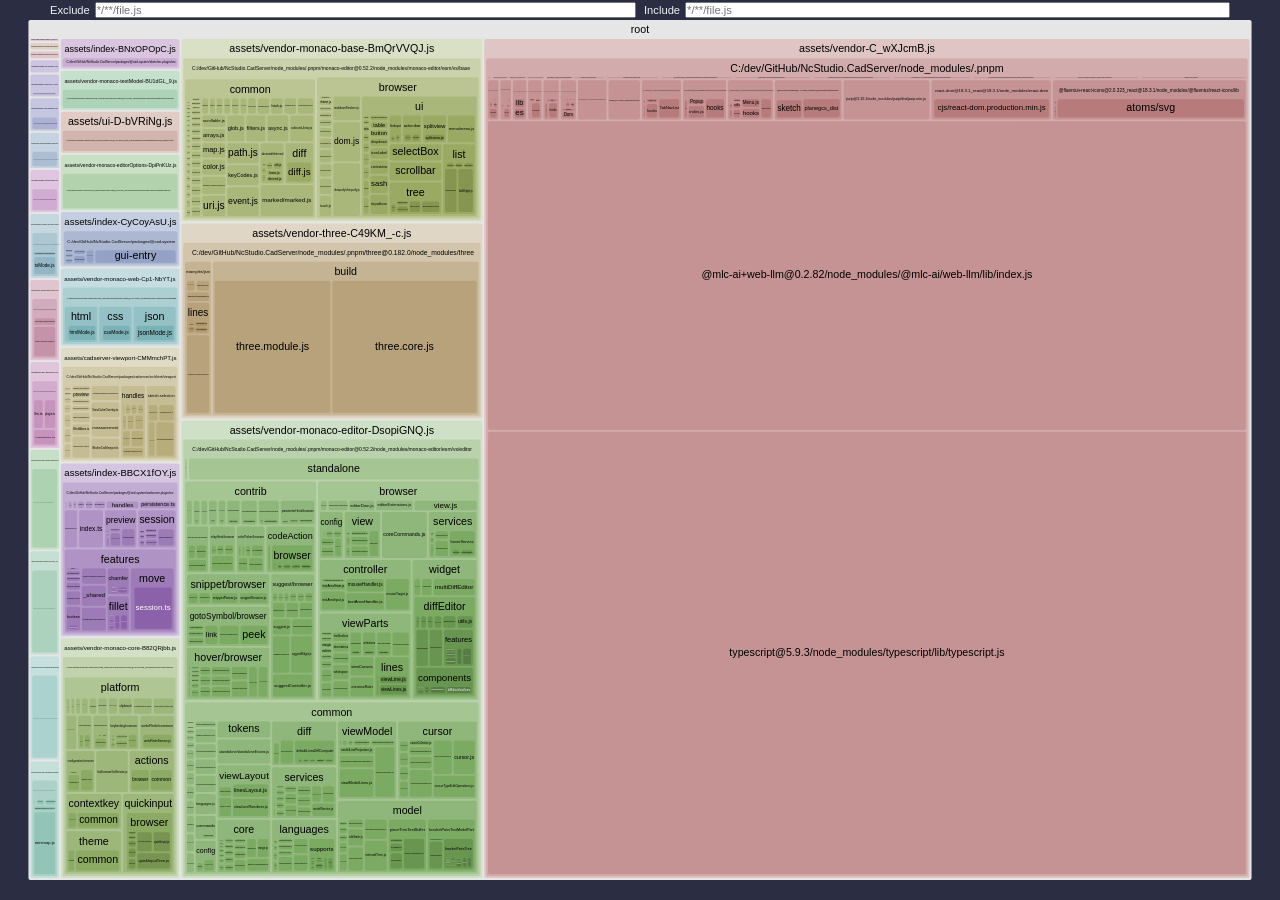
==== commit 3471d341: "bump" ====
--- a/stats.html
+++ b/stats.html
@@ -4930,7 +4930,7 @@
   </script>
   <script>
     /*<!--*/
-    const data = {"version":2,"tree":{"name":"root","children":[{"name":"assets/vendor-C_wXJcmB.js","children":[{"uid":"0ee115b6-1","name":"\u0000commonjsHelpers.js"},{"name":"\u0000C:/dev/GitHub/NcStudio.CadServer/node_modules/.pnpm","children":[{"name":"react@18.3.1/node_modules/react","children":[{"uid":"0ee115b6-3","name":"jsx-runtime.js?commonjs-module"},{"name":"cjs","children":[{"uid":"0ee115b6-5","name":"react-jsx-runtime.production.min.js?commonjs-exports"},{"uid":"0ee115b6-9","name":"react.production.min.js?commonjs-exports"},{"uid":"0ee115b6-13","name":"react.production.min.js?commonjs-proxy"},{"uid":"0ee115b6-21","name":"react-jsx-runtime.production.min.js?commonjs-proxy"}]},{"uid":"0ee115b6-7","name":"index.js?commonjs-module"},{"uid":"0ee115b6-17","name":"index.js?commonjs-proxy"}]},{"name":"react-dom@18.3.1_react@18.3.1/node_modules/react-dom","children":[{"uid":"0ee115b6-25","name":"client.js?commonjs-exports"},{"uid":"0ee115b6-27","name":"index.js?commonjs-module"},{"name":"cjs","children":[{"uid":"0ee115b6-29","name":"react-dom.production.min.js?commonjs-exports"},{"uid":"0ee115b6-45","name":"react-dom.production.min.js?commonjs-proxy"}]},{"uid":"0ee115b6-49","name":"index.js?commonjs-proxy"}]},{"name":"scheduler@0.23.2/node_modules/scheduler","children":[{"uid":"0ee115b6-31","name":"index.js?commonjs-module"},{"name":"cjs","children":[{"uid":"0ee115b6-33","name":"scheduler.production.min.js?commonjs-exports"},{"uid":"0ee115b6-37","name":"scheduler.production.min.js?commonjs-proxy"}]},{"uid":"0ee115b6-41","name":"index.js?commonjs-proxy"}]},{"name":"jszip@3.10.1/node_modules/jszip/dist/jszip.min.js?commonjs-module","uid":"0ee115b6-379"},{"name":"classnames@2.5.1/node_modules/classnames/index.js?commonjs-module","uid":"0ee115b6-511"},{"name":"is-mobile@5.0.0/node_modules/is-mobile/index.js?commonjs-module","uid":"0ee115b6-521"},{"name":"react-is@18.3.1/node_modules/react-is","children":[{"uid":"0ee115b6-537","name":"index.js?commonjs-module"},{"name":"cjs","children":[{"uid":"0ee115b6-539","name":"react-is.production.min.js?commonjs-exports"},{"uid":"0ee115b6-543","name":"react-is.production.min.js?commonjs-proxy"}]}]},{"name":"lodash@4.17.23/node_modules/lodash","children":[{"uid":"0ee115b6-863","name":"isObject.js?commonjs-proxy"},{"uid":"0ee115b6-867","name":"_freeGlobal.js?commonjs-proxy"},{"uid":"0ee115b6-871","name":"_root.js?commonjs-proxy"},{"uid":"0ee115b6-875","name":"now.js?commonjs-proxy"},{"uid":"0ee115b6-879","name":"_trimmedEndIndex.js?commonjs-proxy"},{"uid":"0ee115b6-883","name":"_baseTrim.js?commonjs-proxy"},{"uid":"0ee115b6-887","name":"_Symbol.js?commonjs-proxy"},{"uid":"0ee115b6-891","name":"_getRawTag.js?commonjs-proxy"},{"uid":"0ee115b6-895","name":"_objectToString.js?commonjs-proxy"},{"uid":"0ee115b6-899","name":"_baseGetTag.js?commonjs-proxy"},{"uid":"0ee115b6-903","name":"isObjectLike.js?commonjs-proxy"},{"uid":"0ee115b6-907","name":"isSymbol.js?commonjs-proxy"},{"uid":"0ee115b6-911","name":"toNumber.js?commonjs-proxy"}]},{"name":"bowser@2.14.1/node_modules/bowser","children":[{"uid":"0ee115b6-915","name":"es5.js?commonjs-module"},{"uid":"0ee115b6-927","name":"es5.js?commonjs-proxy"}]},{"name":"rc-new-window@0.1.13_react-_a9a1d9cc83d9a1ec8753ac3cf025dda3/node_modules/rc-new-window/lib","children":[{"uid":"0ee115b6-923","name":"ScreenPosition.js?commonjs-exports"},{"uid":"0ee115b6-925","name":"BrowserPopupWindow.js?commonjs-exports"},{"uid":"0ee115b6-931","name":"BrowserPopupWindow.js?commonjs-proxy"}]},{"name":"typescript@5.9.3/node_modules/typescript/lib/typescript.js?commonjs-module","uid":"0ee115b6-957"}]},{"name":"C:/dev/GitHub/NcStudio.CadServer/node_modules/.pnpm","children":[{"name":"react@18.3.1/node_modules/react","children":[{"name":"cjs","children":[{"uid":"0ee115b6-11","name":"react.production.min.js"},{"uid":"0ee115b6-19","name":"react-jsx-runtime.production.min.js"}]},{"uid":"0ee115b6-15","name":"index.js"},{"uid":"0ee115b6-23","name":"jsx-runtime.js"}]},{"name":"scheduler@0.23.2/node_modules/scheduler","children":[{"name":"cjs/scheduler.production.min.js","uid":"0ee115b6-35"},{"uid":"0ee115b6-39","name":"index.js"}]},{"name":"react-dom@18.3.1_react@18.3.1/node_modules/react-dom","children":[{"name":"cjs/react-dom.production.min.js","uid":"0ee115b6-43"},{"uid":"0ee115b6-47","name":"index.js"},{"uid":"0ee115b6-51","name":"client.js"}]},{"name":"@griffel+core@1.20.1/node_modules/@griffel/core","children":[{"name":"shorthands","children":[{"uid":"0ee115b6-55","name":"generateStyles.esm.js"},{"uid":"0ee115b6-57","name":"borderWidth.esm.js"},{"uid":"0ee115b6-59","name":"borderStyle.esm.js"},{"uid":"0ee115b6-61","name":"borderColor.esm.js"},{"uid":"0ee115b6-63","name":"utils.esm.js"},{"uid":"0ee115b6-65","name":"border.esm.js"},{"uid":"0ee115b6-67","name":"borderLeft.esm.js"},{"uid":"0ee115b6-69","name":"borderBottom.esm.js"},{"uid":"0ee115b6-71","name":"borderRight.esm.js"},{"uid":"0ee115b6-73","name":"borderTop.esm.js"},{"uid":"0ee115b6-75","name":"borderRadius.esm.js"},{"uid":"0ee115b6-77","name":"flex.esm.js"},{"uid":"0ee115b6-79","name":"gap.esm.js"},{"uid":"0ee115b6-81","name":"gridArea.esm.js"},{"uid":"0ee115b6-83","name":"margin.esm.js"},{"uid":"0ee115b6-85","name":"marginBlock.esm.js"},{"uid":"0ee115b6-87","name":"marginInline.esm.js"},{"uid":"0ee115b6-89","name":"padding.esm.js"},{"uid":"0ee115b6-91","name":"paddingBlock.esm.js"},{"uid":"0ee115b6-93","name":"paddingInline.esm.js"},{"uid":"0ee115b6-95","name":"overflow.esm.js"},{"uid":"0ee115b6-97","name":"inset.esm.js"},{"uid":"0ee115b6-99","name":"outline.esm.js"},{"uid":"0ee115b6-101","name":"transition.esm.js"},{"uid":"0ee115b6-103","name":"textDecoration.esm.js"}]},{"uid":"0ee115b6-105","name":"constants.esm.js"},{"name":"runtime","children":[{"name":"utils","children":[{"uid":"0ee115b6-109","name":"hashSequence.esm.js"},{"uid":"0ee115b6-129","name":"normalizeCSSBucketEntry.esm.js"},{"uid":"0ee115b6-151","name":"hyphenateProperty.esm.js"},{"uid":"0ee115b6-153","name":"normalizeNestedProperty.esm.js"},{"uid":"0ee115b6-183","name":"cssifyObject.esm.js"},{"uid":"0ee115b6-189","name":"generateCombinedMediaQuery.esm.js"},{"uid":"0ee115b6-191","name":"isMediaQuerySelector.esm.js"},{"uid":"0ee115b6-193","name":"isLayerSelector.esm.js"},{"uid":"0ee115b6-195","name":"isNestedSelector.esm.js"},{"uid":"0ee115b6-197","name":"isSupportQuerySelector.esm.js"},{"uid":"0ee115b6-199","name":"isContainerQuerySelector.esm.js"},{"uid":"0ee115b6-201","name":"isObject.esm.js"},{"uid":"0ee115b6-205","name":"hashPropertyKey.esm.js"},{"uid":"0ee115b6-207","name":"hashClassName.esm.js"},{"uid":"0ee115b6-209","name":"isResetValue.esm.js"},{"uid":"0ee115b6-211","name":"trimSelector.esm.js"}]},{"uid":"0ee115b6-111","name":"reduceToClassNameForSlots.esm.js"},{"name":"stylis","children":[{"uid":"0ee115b6-171","name":"globalPlugin.esm.js"},{"uid":"0ee115b6-173","name":"prefixerPlugin.esm.js"},{"uid":"0ee115b6-175","name":"isAtRuleElement.esm.js"},{"uid":"0ee115b6-177","name":"sortClassesInAtRulesPlugin.esm.js"},{"uid":"0ee115b6-231","name":"rulesheetPlugin.esm.js"}]},{"uid":"0ee115b6-179","name":"compileCSSRules.esm.js"},{"uid":"0ee115b6-181","name":"compileAtomicCSSRule.esm.js"},{"uid":"0ee115b6-185","name":"compileKeyframeCSS.esm.js"},{"uid":"0ee115b6-187","name":"shorthands.esm.js"},{"uid":"0ee115b6-203","name":"getStyleBucketName.esm.js"},{"name":"warnings","children":[{"uid":"0ee115b6-213","name":"logError.esm.js"},{"uid":"0ee115b6-215","name":"warnAboutUnresolvedRule.esm.js"},{"uid":"0ee115b6-217","name":"warnAboutUnsupportedProperties.esm.js"}]},{"uid":"0ee115b6-219","name":"resolveStyleRules.esm.js"},{"uid":"0ee115b6-225","name":"compileStaticCSS.esm.js"},{"uid":"0ee115b6-227","name":"resolveStaticStyleRules.esm.js"},{"uid":"0ee115b6-233","name":"compileResetCSSRules.esm.js"},{"uid":"0ee115b6-235","name":"resolveResetStyleRules.esm.js"}]},{"uid":"0ee115b6-113","name":"mergeClasses.esm.js"},{"name":"devtools","children":[{"uid":"0ee115b6-115","name":"store.esm.js"},{"uid":"0ee115b6-117","name":"utils.esm.js"},{"uid":"0ee115b6-119","name":"getAtomicDebugSequenceTree.esm.js"},{"uid":"0ee115b6-121","name":"getResetDebugSequence.esm.js"},{"uid":"0ee115b6-123","name":"mergeDebugSequence.esm.js"},{"uid":"0ee115b6-125","name":"injectDevTools.esm.js"},{"uid":"0ee115b6-127","name":"isDevToolsEnabled.esm.js"},{"name":"react-render-tracker/stackTrace.esm.js","uid":"0ee115b6-141"},{"uid":"0ee115b6-143","name":"getSourceURLfromError.esm.js"}]},{"name":"renderer","children":[{"uid":"0ee115b6-131","name":"createIsomorphicStyleSheet.esm.js"},{"uid":"0ee115b6-133","name":"getStyleSheetForBucket.esm.js"},{"uid":"0ee115b6-135","name":"safeInsertRule.esm.js"},{"uid":"0ee115b6-137","name":"createDOMRenderer.esm.js"},{"uid":"0ee115b6-139","name":"rehydrateRendererCache.esm.js"}]},{"uid":"0ee115b6-145","name":"insertionFactory.esm.js"},{"uid":"0ee115b6-221","name":"resolveStyleRulesForSlots.esm.js"},{"uid":"0ee115b6-223","name":"makeStyles.esm.js"},{"uid":"0ee115b6-229","name":"makeStaticStyles.esm.js"},{"uid":"0ee115b6-237","name":"makeResetStyles.esm.js"},{"uid":"0ee115b6-239","name":"__css.esm.js"},{"uid":"0ee115b6-241","name":"__styles.esm.js"},{"uid":"0ee115b6-243","name":"__resetCSS.esm.js"},{"uid":"0ee115b6-245","name":"__resetStyles.esm.js"},{"uid":"0ee115b6-247","name":"__staticCSS.esm.js"},{"uid":"0ee115b6-249","name":"__staticStyles.esm.js"},{"uid":"0ee115b6-251","name":"index.esm.js"}]},{"name":"@emotion+hash@0.9.2/node_modules/@emotion/hash/dist/emotion-hash.esm.js","uid":"0ee115b6-107"},{"name":"rtl-css-js@1.16.1/node_modules/rtl-css-js/dist/esm","children":[{"uid":"0ee115b6-147","name":"convert-9768a965.js"},{"uid":"0ee115b6-149","name":"core.js"}]},{"name":"stylis@4.3.6/node_modules/stylis","children":[{"name":"src","children":[{"uid":"0ee115b6-155","name":"Enum.js"},{"uid":"0ee115b6-157","name":"Utility.js"},{"uid":"0ee115b6-159","name":"Tokenizer.js"},{"uid":"0ee115b6-161","name":"Parser.js"},{"uid":"0ee115b6-163","name":"Prefixer.js"},{"uid":"0ee115b6-165","name":"Serializer.js"},{"uid":"0ee115b6-167","name":"Middleware.js"}]},{"uid":"0ee115b6-169","name":"index.js"}]},{"name":"@griffel+react@1.6.1_react@18.3.1/node_modules/@griffel/react","children":[{"name":"utils","children":[{"uid":"0ee115b6-253","name":"canUseDOM.esm.js"},{"uid":"0ee115b6-263","name":"isInsideComponent.esm.js"}]},{"uid":"0ee115b6-255","name":"useInsertionEffect.esm.js"},{"uid":"0ee115b6-257","name":"insertionFactory.esm.js"},{"uid":"0ee115b6-259","name":"RendererContext.esm.js"},{"uid":"0ee115b6-261","name":"TextDirectionContext.esm.js"},{"uid":"0ee115b6-265","name":"makeStyles.esm.js"},{"uid":"0ee115b6-267","name":"makeResetStyles.esm.js"},{"uid":"0ee115b6-269","name":"makeStaticStyles.esm.js"},{"uid":"0ee115b6-271","name":"renderToStyleElements.esm.js"},{"uid":"0ee115b6-273","name":"__css.esm.js"},{"uid":"0ee115b6-275","name":"__styles.esm.js"},{"uid":"0ee115b6-277","name":"__resetCSS.esm.js"},{"uid":"0ee115b6-279","name":"__resetStyles.esm.js"},{"uid":"0ee115b6-281","name":"__staticCSS.esm.js"},{"uid":"0ee115b6-283","name":"__staticStyles.esm.js"},{"uid":"0ee115b6-285","name":"index.esm.js"}]},{"name":"@fluentui+react-icons@2.0.323_react@18.3.1/node_modules/@fluentui/react-icons/lib","children":[{"name":"contexts","children":[{"uid":"0ee115b6-287","name":"IconDirectionContext.js"},{"uid":"0ee115b6-289","name":"index.js"}]},{"name":"utils","children":[{"uid":"0ee115b6-291","name":"useIconStyles.styles.js"},{"uid":"0ee115b6-293","name":"useIconState.js"},{"uid":"0ee115b6-295","name":"createFluentIcon.styles.js"},{"uid":"0ee115b6-297","name":"constants.js"},{"uid":"0ee115b6-299","name":"createFluentIcon.js"},{"uid":"0ee115b6-503","name":"wrapIcon.js"},{"uid":"0ee115b6-505","name":"bundleIcon.styles.js"},{"uid":"0ee115b6-507","name":"bundleIcon.js"}]},{"name":"atoms/svg","children":[{"uid":"0ee115b6-301","name":"add.js"},{"uid":"0ee115b6-303","name":"arrow-export.js"},{"uid":"0ee115b6-305","name":"arrow-import.js"},{"uid":"0ee115b6-307","name":"arrow-redo.js"},{"uid":"0ee115b6-309","name":"arrow-reset.js"},{"uid":"0ee115b6-311","name":"arrow-undo.js"},{"uid":"0ee115b6-313","name":"circle.js"},{"uid":"0ee115b6-315","name":"clipboard-paste.js"},{"uid":"0ee115b6-317","name":"copy.js"},{"uid":"0ee115b6-319","name":"cube.js"},{"uid":"0ee115b6-321","name":"cube-add.js"},{"uid":"0ee115b6-323","name":"cursor-click.js"},{"uid":"0ee115b6-325","name":"arrow-move.js"},{"uid":"0ee115b6-327","name":"desktop.js"},{"uid":"0ee115b6-329","name":"dismiss.js"},{"uid":"0ee115b6-331","name":"document.js"},{"uid":"0ee115b6-333","name":"document-add.js"},{"uid":"0ee115b6-335","name":"document-dismiss.js"},{"uid":"0ee115b6-337","name":"eye.js"},{"uid":"0ee115b6-339","name":"folder-open.js"},{"uid":"0ee115b6-341","name":"grid.js"},{"uid":"0ee115b6-343","name":"line.js"},{"uid":"0ee115b6-345","name":"panel-left.js"},{"uid":"0ee115b6-347","name":"point-scan.js"},{"uid":"0ee115b6-349","name":"ruler.js"},{"uid":"0ee115b6-351","name":"save.js"},{"uid":"0ee115b6-353","name":"save-edit.js"},{"uid":"0ee115b6-355","name":"scan-camera.js"},{"uid":"0ee115b6-357","name":"search.js"},{"uid":"0ee115b6-359","name":"shapes.js"},{"uid":"0ee115b6-361","name":"slide-search.js"},{"uid":"0ee115b6-363","name":"square.js"},{"uid":"0ee115b6-365","name":"square-multiple.js"},{"uid":"0ee115b6-367","name":"weather-moon.js"},{"uid":"0ee115b6-369","name":"weather-sunny.js"},{"uid":"0ee115b6-371","name":"window.js"},{"uid":"0ee115b6-373","name":"zoom-in.js"},{"uid":"0ee115b6-375","name":"zoom-out.js"}]},{"name":"icons","children":[{"uid":"0ee115b6-383","name":"chunk-0.js"},{"uid":"0ee115b6-385","name":"chunk-1.js"},{"uid":"0ee115b6-387","name":"chunk-2.js"},{"uid":"0ee115b6-389","name":"chunk-3.js"},{"uid":"0ee115b6-391","name":"chunk-4.js"},{"uid":"0ee115b6-393","name":"chunk-5.js"},{"uid":"0ee115b6-395","name":"chunk-6.js"},{"uid":"0ee115b6-397","name":"chunk-7.js"},{"uid":"0ee115b6-399","name":"chunk-8.js"},{"uid":"0ee115b6-401","name":"chunk-9.js"},{"uid":"0ee115b6-403","name":"chunk-10.js"},{"uid":"0ee115b6-405","name":"chunk-11.js"},{"uid":"0ee115b6-407","name":"chunk-12.js"},{"uid":"0ee115b6-409","name":"chunk-13.js"},{"uid":"0ee115b6-411","name":"chunk-14.js"},{"uid":"0ee115b6-413","name":"chunk-15.js"},{"uid":"0ee115b6-415","name":"chunk-16.js"},{"uid":"0ee115b6-417","name":"chunk-17.js"},{"uid":"0ee115b6-419","name":"chunk-18.js"},{"uid":"0ee115b6-421","name":"chunk-19.js"},{"uid":"0ee115b6-423","name":"chunk-20.js"},{"uid":"0ee115b6-425","name":"chunk-21.js"},{"uid":"0ee115b6-427","name":"chunk-22.js"},{"uid":"0ee115b6-429","name":"chunk-23.js"},{"uid":"0ee115b6-431","name":"chunk-24.js"},{"uid":"0ee115b6-433","name":"chunk-25.js"},{"uid":"0ee115b6-435","name":"chunk-26.js"},{"uid":"0ee115b6-437","name":"chunk-27.js"},{"uid":"0ee115b6-439","name":"chunk-28.js"},{"uid":"0ee115b6-441","name":"chunk-29.js"}]},{"name":"sizedIcons","children":[{"uid":"0ee115b6-443","name":"chunk-0.js"},{"uid":"0ee115b6-445","name":"chunk-1.js"},{"uid":"0ee115b6-447","name":"chunk-2.js"},{"uid":"0ee115b6-449","name":"chunk-3.js"},{"uid":"0ee115b6-451","name":"chunk-4.js"},{"uid":"0ee115b6-453","name":"chunk-5.js"},{"uid":"0ee115b6-455","name":"chunk-6.js"},{"uid":"0ee115b6-457","name":"chunk-7.js"},{"uid":"0ee115b6-459","name":"chunk-8.js"},{"uid":"0ee115b6-461","name":"chunk-9.js"},{"uid":"0ee115b6-463","name":"chunk-10.js"},{"uid":"0ee115b6-465","name":"chunk-11.js"},{"uid":"0ee115b6-467","name":"chunk-12.js"},{"uid":"0ee115b6-469","name":"chunk-13.js"},{"uid":"0ee115b6-471","name":"chunk-14.js"},{"uid":"0ee115b6-473","name":"chunk-15.js"},{"uid":"0ee115b6-475","name":"chunk-16.js"},{"uid":"0ee115b6-477","name":"chunk-17.js"},{"uid":"0ee115b6-479","name":"chunk-18.js"},{"uid":"0ee115b6-481","name":"chunk-19.js"},{"uid":"0ee115b6-483","name":"chunk-20.js"},{"uid":"0ee115b6-485","name":"chunk-21.js"},{"uid":"0ee115b6-487","name":"chunk-22.js"},{"uid":"0ee115b6-489","name":"chunk-23.js"},{"uid":"0ee115b6-491","name":"chunk-24.js"},{"uid":"0ee115b6-493","name":"chunk-25.js"},{"uid":"0ee115b6-495","name":"chunk-26.js"},{"uid":"0ee115b6-497","name":"chunk-27.js"},{"uid":"0ee115b6-499","name":"chunk-28.js"},{"uid":"0ee115b6-501","name":"chunk-29.js"}]},{"uid":"0ee115b6-509","name":"index.js"}]},{"name":"jszip@3.10.1/node_modules/jszip/dist/jszip.min.js","uid":"0ee115b6-381"},{"name":"classnames@2.5.1/node_modules/classnames/index.js","uid":"0ee115b6-513"},{"name":"@rc-component+util@1.10.0_r_85877de8fb586d52d98460c8f72dc4b9/node_modules/@rc-component/util/es","children":[{"name":"Dom","children":[{"uid":"0ee115b6-515","name":"canUseDom.js"},{"uid":"0ee115b6-535","name":"findDOMNode.js"},{"uid":"0ee115b6-603","name":"contains.js"},{"uid":"0ee115b6-605","name":"dynamicCSS.js"},{"uid":"0ee115b6-623","name":"shadow.js"},{"uid":"0ee115b6-665","name":"isVisible.js"},{"uid":"0ee115b6-799","name":"focus.js"}]},{"name":"hooks","children":[{"uid":"0ee115b6-517","name":"useLayoutEffect.js"},{"uid":"0ee115b6-519","name":"useControlledState.js"},{"uid":"0ee115b6-547","name":"useMemo.js"},{"uid":"0ee115b6-555","name":"useEvent.js"},{"uid":"0ee115b6-557","name":"useState.js"},{"uid":"0ee115b6-559","name":"useMergedState.js"},{"uid":"0ee115b6-613","name":"useId.js"},{"uid":"0ee115b6-627","name":"useSyncState.js"}]},{"uid":"0ee115b6-525","name":"isMobile.js"},{"name":"React/isFragment.js","uid":"0ee115b6-529"},{"name":"Children/toArray.js","uid":"0ee115b6-531"},{"uid":"0ee115b6-533","name":"warning.js"},{"uid":"0ee115b6-549","name":"ref.js"},{"name":"utils","children":[{"uid":"0ee115b6-561","name":"get.js"},{"uid":"0ee115b6-563","name":"set.js"}]},{"uid":"0ee115b6-565","name":"omit.js"},{"uid":"0ee115b6-567","name":"mergeProps.js"},{"uid":"0ee115b6-569","name":"index.js"},{"uid":"0ee115b6-577","name":"raf.js"},{"uid":"0ee115b6-607","name":"getScrollBarSize.js"},{"uid":"0ee115b6-685","name":"KeyCode.js"},{"uid":"0ee115b6-789","name":"isEqual.js"}]},{"name":"is-mobile@5.0.0/node_modules/is-mobile/index.js","uid":"0ee115b6-523"},{"name":"@rc-component+tabs@1.5.2_re_cbd7efe17af414b5dfb36e35d8ba9f42/node_modules/@rc-component/tabs/es","children":[{"uid":"0ee115b6-527","name":"TabContext.js"},{"name":"hooks","children":[{"uid":"0ee115b6-579","name":"useIndicator.js"},{"uid":"0ee115b6-581","name":"useOffsets.js"},{"uid":"0ee115b6-583","name":"useSyncState.js"},{"uid":"0ee115b6-585","name":"useTouchMove.js"},{"uid":"0ee115b6-587","name":"useUpdate.js"},{"uid":"0ee115b6-589","name":"useVisibleRange.js"},{"uid":"0ee115b6-855","name":"useAnimateConfig.js"}]},{"uid":"0ee115b6-591","name":"util.js"},{"name":"TabNavList","children":[{"uid":"0ee115b6-593","name":"AddButton.js"},{"uid":"0ee115b6-595","name":"ExtraContent.js"},{"uid":"0ee115b6-843","name":"OperationNode.js"},{"uid":"0ee115b6-845","name":"TabNode.js"},{"uid":"0ee115b6-847","name":"index.js"},{"uid":"0ee115b6-849","name":"Wrapper.js"}]},{"name":"TabPanelList","children":[{"uid":"0ee115b6-851","name":"TabPane.js"},{"uid":"0ee115b6-853","name":"index.js"}]},{"uid":"0ee115b6-857","name":"Tabs.js"},{"uid":"0ee115b6-859","name":"index.js"}]},{"name":"react-is@18.3.1/node_modules/react-is","children":[{"name":"cjs/react-is.production.min.js","uid":"0ee115b6-541"},{"uid":"0ee115b6-545","name":"index.js"}]},{"name":"@rc-component+resize-observ_b9099ef5f3e16d89a01fdfd2325fdf53/node_modules/@rc-component/resize-observer/es","children":[{"uid":"0ee115b6-551","name":"Collection.js"},{"name":"utils/observerUtil.js","uid":"0ee115b6-553"},{"uid":"0ee115b6-571","name":"useResizeObserver.js"},{"name":"SingleObserver/index.js","uid":"0ee115b6-573"},{"uid":"0ee115b6-575","name":"index.js"}]},{"name":"@rc-component+portal@2.2.0__30be2453c38b20155edeebc9c29d42c5/node_modules/@rc-component/portal/es","children":[{"uid":"0ee115b6-597","name":"Context.js"},{"uid":"0ee115b6-599","name":"mock.js"},{"uid":"0ee115b6-601","name":"useDom.js"},{"uid":"0ee115b6-609","name":"util.js"},{"uid":"0ee115b6-611","name":"useScrollLocker.js"},{"uid":"0ee115b6-615","name":"useEscKeyDown.js"},{"uid":"0ee115b6-617","name":"Portal.js"},{"uid":"0ee115b6-619","name":"index.js"}]},{"name":"clsx@2.1.1/node_modules/clsx/dist/clsx.mjs","uid":"0ee115b6-621"},{"name":"@rc-component+motion@1.3.2__84a264557e0c13102c1cfe6e9c7d8920/node_modules/@rc-component/motion/es","children":[{"uid":"0ee115b6-625","name":"context.js"},{"uid":"0ee115b6-629","name":"interface.js"},{"name":"util","children":[{"uid":"0ee115b6-631","name":"motion.js"},{"uid":"0ee115b6-645","name":"diff.js"}]},{"name":"hooks","children":[{"uid":"0ee115b6-633","name":"useDomMotionEvents.js"},{"uid":"0ee115b6-635","name":"useIsomorphicLayoutEffect.js"},{"uid":"0ee115b6-637","name":"useNextFrame.js"},{"uid":"0ee115b6-639","name":"useStepQueue.js"},{"uid":"0ee115b6-641","name":"useStatus.js"}]},{"uid":"0ee115b6-643","name":"CSSMotion.js"},{"uid":"0ee115b6-647","name":"CSSMotionList.js"},{"uid":"0ee115b6-649","name":"index.js"}]},{"name":"@rc-component+trigger@3.9.0_9cecf33b39618eab1cfc6c18060b0df3/node_modules/@rc-component/trigger/es","children":[{"name":"Popup","children":[{"uid":"0ee115b6-651","name":"Arrow.js"},{"uid":"0ee115b6-653","name":"Mask.js"},{"uid":"0ee115b6-655","name":"PopupContent.js"},{"uid":"0ee115b6-659","name":"index.js"}]},{"name":"hooks","children":[{"uid":"0ee115b6-657","name":"useOffsetStyle.js"},{"uid":"0ee115b6-663","name":"useAction.js"},{"uid":"0ee115b6-669","name":"useAlign.js"},{"uid":"0ee115b6-671","name":"useDelay.js"},{"uid":"0ee115b6-673","name":"useWatch.js"},{"uid":"0ee115b6-675","name":"useWinClick.js"}]},{"uid":"0ee115b6-661","name":"context.js"},{"uid":"0ee115b6-667","name":"util.js"},{"name":"UniqueProvider","children":[{"uid":"0ee115b6-677","name":"useTargetState.js"},{"uid":"0ee115b6-679","name":"UniqueContainer.js"},{"uid":"0ee115b6-681","name":"index.js"}]},{"uid":"0ee115b6-683","name":"index.js"}]},{"name":"@rc-component+dropdown@1.0._6c3ed7aa6a28a6faf59e3de1c48b0591/node_modules/@rc-component/dropdown/es","children":[{"name":"hooks/useAccessibility.js","uid":"0ee115b6-687"},{"uid":"0ee115b6-689","name":"Overlay.js"},{"uid":"0ee115b6-691","name":"placements.js"},{"uid":"0ee115b6-693","name":"Dropdown.js"},{"uid":"0ee115b6-695","name":"index.js"}]},{"name":"@babel+runtime@7.29.2/node_modules/@babel/runtime/helpers/esm","children":[{"uid":"0ee115b6-697","name":"extends.js"},{"uid":"0ee115b6-699","name":"typeof.js"},{"uid":"0ee115b6-701","name":"toPrimitive.js"},{"uid":"0ee115b6-703","name":"toPropertyKey.js"},{"uid":"0ee115b6-705","name":"defineProperty.js"},{"uid":"0ee115b6-707","name":"objectSpread2.js"},{"uid":"0ee115b6-709","name":"arrayWithHoles.js"},{"uid":"0ee115b6-711","name":"iterableToArrayLimit.js"},{"uid":"0ee115b6-713","name":"arrayLikeToArray.js"},{"uid":"0ee115b6-715","name":"unsupportedIterableToArray.js"},{"uid":"0ee115b6-717","name":"nonIterableRest.js"},{"uid":"0ee115b6-719","name":"slicedToArray.js"},{"uid":"0ee115b6-721","name":"objectWithoutPropertiesLoose.js"},{"uid":"0ee115b6-723","name":"objectWithoutProperties.js"},{"uid":"0ee115b6-743","name":"classCallCheck.js"},{"uid":"0ee115b6-745","name":"createClass.js"},{"uid":"0ee115b6-747","name":"setPrototypeOf.js"},{"uid":"0ee115b6-749","name":"inherits.js"},{"uid":"0ee115b6-751","name":"getPrototypeOf.js"},{"uid":"0ee115b6-753","name":"isNativeReflectConstruct.js"},{"uid":"0ee115b6-755","name":"assertThisInitialized.js"},{"uid":"0ee115b6-757","name":"possibleConstructorReturn.js"},{"uid":"0ee115b6-759","name":"createSuper.js"}]},{"name":"rc-util@5.44.4_react-dom@18.3.1_react@18.3.1__react@18.3.1/node_modules/rc-util/es","children":[{"name":"React/isFragment.js","uid":"0ee115b6-725"},{"name":"Children/toArray.js","uid":"0ee115b6-727"},{"uid":"0ee115b6-729","name":"warning.js"},{"name":"Dom","children":[{"uid":"0ee115b6-731","name":"findDOMNode.js"},{"uid":"0ee115b6-767","name":"canUseDom.js"}]},{"name":"hooks","children":[{"uid":"0ee115b6-733","name":"useMemo.js"},{"uid":"0ee115b6-769","name":"useLayoutEffect.js"},{"uid":"0ee115b6-773","name":"useEvent.js"}]},{"uid":"0ee115b6-735","name":"ref.js"},{"uid":"0ee115b6-775","name":"raf.js"}]},{"name":"rc-resize-observer@1.4.3_re_f5ce1161564f4ad2f5c9bdfe6d65fc0c/node_modules/rc-resize-observer/es","children":[{"uid":"0ee115b6-737","name":"Collection.js"},{"name":"utils/observerUtil.js","uid":"0ee115b6-741"},{"name":"SingleObserver","children":[{"uid":"0ee115b6-761","name":"DomWrapper.js"},{"uid":"0ee115b6-763","name":"index.js"}]},{"uid":"0ee115b6-765","name":"index.js"}]},{"name":"resize-observer-polyfill@1.5.1/node_modules/resize-observer-polyfill/dist/ResizeObserver.es.js","uid":"0ee115b6-739"},{"name":"rc-overflow@1.5.0_react-dom_a2137bccb7836d56bf0374fcdc14538e/node_modules/rc-overflow/es","children":[{"uid":"0ee115b6-771","name":"Item.js"},{"name":"hooks","children":[{"uid":"0ee115b6-777","name":"channelUpdate.js"},{"uid":"0ee115b6-779","name":"useEffectState.js"}]},{"uid":"0ee115b6-781","name":"context.js"},{"uid":"0ee115b6-783","name":"RawItem.js"},{"uid":"0ee115b6-785","name":"Overflow.js"},{"uid":"0ee115b6-787","name":"index.js"}]},{"name":"@rc-component+menu@1.1.5_re_565572cbc49728acb7454da7a110dda4/node_modules/@rc-component/menu/es","children":[{"name":"context","children":[{"uid":"0ee115b6-791","name":"IdContext.js"},{"uid":"0ee115b6-793","name":"MenuContext.js"},{"uid":"0ee115b6-795","name":"PathContext.js"},{"uid":"0ee115b6-797","name":"PrivateContext.js"}]},{"name":"hooks","children":[{"uid":"0ee115b6-801","name":"useAccessibility.js"},{"uid":"0ee115b6-805","name":"useKeyRecords.js"},{"uid":"0ee115b6-807","name":"useMemoCallback.js"},{"uid":"0ee115b6-809","name":"useActive.js"},{"uid":"0ee115b6-811","name":"useDirectionStyle.js"}]},{"name":"utils","children":[{"uid":"0ee115b6-803","name":"timeUtil.js"},{"uid":"0ee115b6-815","name":"warnUtil.js"},{"uid":"0ee115b6-821","name":"commonUtil.js"},{"uid":"0ee115b6-825","name":"motionUtil.js"},{"uid":"0ee115b6-837","name":"nodeUtil.js"}]},{"uid":"0ee115b6-813","name":"Icon.js"},{"uid":"0ee115b6-817","name":"MenuItem.js"},{"name":"SubMenu","children":[{"uid":"0ee115b6-819","name":"SubMenuList.js"},{"uid":"0ee115b6-827","name":"PopupTrigger.js"},{"uid":"0ee115b6-829","name":"InlineSubMenuList.js"},{"uid":"0ee115b6-831","name":"index.js"}]},{"uid":"0ee115b6-823","name":"placements.js"},{"uid":"0ee115b6-833","name":"Divider.js"},{"uid":"0ee115b6-835","name":"MenuItemGroup.js"},{"uid":"0ee115b6-839","name":"Menu.js"},{"uid":"0ee115b6-841","name":"index.js"}]},{"name":"lodash@4.17.23/node_modules/lodash","children":[{"uid":"0ee115b6-861","name":"isObject.js"},{"uid":"0ee115b6-865","name":"_freeGlobal.js"},{"uid":"0ee115b6-869","name":"_root.js"},{"uid":"0ee115b6-873","name":"now.js"},{"uid":"0ee115b6-877","name":"_trimmedEndIndex.js"},{"uid":"0ee115b6-881","name":"_baseTrim.js"},{"uid":"0ee115b6-885","name":"_Symbol.js"},{"uid":"0ee115b6-889","name":"_getRawTag.js"},{"uid":"0ee115b6-893","name":"_objectToString.js"},{"uid":"0ee115b6-897","name":"_baseGetTag.js"},{"uid":"0ee115b6-901","name":"isObjectLike.js"},{"uid":"0ee115b6-905","name":"isSymbol.js"},{"uid":"0ee115b6-909","name":"toNumber.js"},{"uid":"0ee115b6-913","name":"debounce.js"}]},{"name":"bowser@2.14.1/node_modules/bowser/es5.js","uid":"0ee115b6-917"},{"name":"rc-new-window@0.1.13_react-_a9a1d9cc83d9a1ec8753ac3cf025dda3/node_modules/rc-new-window","children":[{"name":"es","children":[{"uid":"0ee115b6-919","name":"BrowserPopupWindow.js"},{"uid":"0ee115b6-921","name":"index.js"}]},{"name":"lib","children":[{"uid":"0ee115b6-929","name":"BrowserPopupWindow.js"},{"uid":"0ee115b6-933","name":"ScreenPosition.js"}]}]},{"name":"@salusoft89+planegcs@1.1.7/node_modules/@salusoft89/planegcs/dist","children":[{"name":"planegcs_dist","children":[{"uid":"0ee115b6-935","name":"enums.js"},{"uid":"0ee115b6-941","name":"constraints.js"},{"uid":"0ee115b6-943","name":"planegcs.js"},{"uid":"0ee115b6-945","name":"constraint_param_index.js"},{"uid":"0ee115b6-955","name":"planegcs.wasm?url"}]},{"name":"sketch","children":[{"uid":"0ee115b6-937","name":"sketch_primitive.js"},{"uid":"0ee115b6-939","name":"sketch_index.js"},{"uid":"0ee115b6-947","name":"emsc_vectors.js"},{"uid":"0ee115b6-949","name":"geom_params.js"},{"uid":"0ee115b6-951","name":"gcs_wrapper.js"}]},{"uid":"0ee115b6-953","name":"index.js"}]},{"name":"typescript@5.9.3/node_modules/typescript/lib/typescript.js","uid":"0ee115b6-963"},{"name":"@mlc-ai+web-llm@0.2.82/node_modules/@mlc-ai/web-llm/lib/index.js","uid":"0ee115b6-965"}]},{"name":"\u0000vite/preload-helper.js","uid":"0ee115b6-53"},{"uid":"0ee115b6-377","name":"\u0000commonjs-dynamic-modules"},{"uid":"0ee115b6-959","name":"__vite-browser-external"},{"uid":"0ee115b6-961","name":"\u0000__vite-browser-external?commonjs-proxy"}]},{"name":"assets/ui-D-bVRiNg.js","children":[{"name":"C:/dev/GitHub/NcStudio.CadServer/node_modules/.pnpm/rc-dock@4.0.0-alpha.3_react_97ee45a5b64fd49c7c56a2a86868daa7/node_modules/rc-dock","children":[{"name":"dist/rc-dock.css","uid":"0ee115b6-967"},{"name":"es","children":[{"uid":"0ee115b6-969","name":"DockData.js"},{"uid":"0ee115b6-971","name":"Utils.js"},{"name":"dragdrop","children":[{"uid":"0ee115b6-973","name":"DragManager.js"},{"uid":"0ee115b6-975","name":"GestureManager.js"},{"uid":"0ee115b6-977","name":"DragDropDiv.js"}]},{"uid":"0ee115b6-979","name":"DockTabBar.js"},{"uid":"0ee115b6-981","name":"DockTabPane.js"},{"uid":"0ee115b6-983","name":"Algorithm.js"},{"uid":"0ee115b6-985","name":"DockDropLayer.js"},{"uid":"0ee115b6-987","name":"DockDropEdge.js"},{"uid":"0ee115b6-989","name":"DockPanel.js"},{"uid":"0ee115b6-991","name":"WindowPanel.js"},{"uid":"0ee115b6-993","name":"WindowBox.js"},{"uid":"0ee115b6-995","name":"DockTabs.js"},{"uid":"0ee115b6-997","name":"Divider.js"},{"uid":"0ee115b6-999","name":"DockBox.js"},{"uid":"0ee115b6-1001","name":"FloatBox.js"},{"uid":"0ee115b6-1003","name":"Serializer.js"},{"uid":"0ee115b6-1005","name":"MaxBox.js"},{"uid":"0ee115b6-1007","name":"DockLayout.js"},{"uid":"0ee115b6-1009","name":"DividerBox.js"},{"uid":"0ee115b6-1011","name":"index.js"}]}]}]},{"name":"assets/cadserver-runtime-BRavHapC.js","children":[{"name":"C:/dev/GitHub/NcStudio.CadServer/packages/cadserver/src/client","children":[{"uid":"0ee115b6-1013","name":"cadserverManifest.ts"},{"uid":"0ee115b6-1015","name":"WasmTransport.ts"},{"uid":"0ee115b6-1017","name":"index.ts"}]}]},{"name":"assets/vendor-three-C49KM_-c.js","children":[{"name":"C:/dev/GitHub/NcStudio.CadServer/node_modules/.pnpm/three@0.182.0/node_modules/three","children":[{"name":"build","children":[{"uid":"0ee115b6-1019","name":"three.core.js"},{"uid":"0ee115b6-1021","name":"three.module.js"}]},{"name":"examples/jsm","children":[{"name":"effects/OutlineEffect.js","uid":"0ee115b6-1023"},{"name":"environments/RoomEnvironment.js","uid":"0ee115b6-1025"},{"name":"lines","children":[{"uid":"0ee115b6-1027","name":"LineSegmentsGeometry.js"},{"uid":"0ee115b6-1029","name":"LineMaterial.js"},{"uid":"0ee115b6-1031","name":"LineSegments2.js"},{"uid":"0ee115b6-1033","name":"LineGeometry.js"},{"uid":"0ee115b6-1035","name":"Line2.js"}]},{"name":"utils/BufferGeometryUtils.js","uid":"0ee115b6-1037"},{"name":"controls/ArcballControls.js","uid":"0ee115b6-1039"}]}]}]},{"name":"assets/cadserver-viewport-DCwHaXKM.js","children":[{"name":"C:/dev/GitHub/NcStudio.CadServer/packages/cadserver/src/client/viewport","children":[{"name":"handles","children":[{"uid":"0ee115b6-1041","name":"ParameterHandleController.ts"},{"uid":"0ee115b6-1043","name":"ParameterHandleCommandLabelOverlay.ts"},{"uid":"0ee115b6-1047","name":"ParameterHandleShared.ts"},{"uid":"0ee115b6-1049","name":"ParameterHandleDragState.ts"},{"uid":"0ee115b6-1051","name":"ParameterHandleHighlightManager.ts"},{"uid":"0ee115b6-1053","name":"ParameterHandleOverlay.ts"},{"uid":"0ee115b6-1055","name":"ParameterHandleLabel.ts"},{"uid":"0ee115b6-1057","name":"ParameterHandleScreenSpace.ts"},{"uid":"0ee115b6-1059","name":"ParameterHandleView.ts"},{"uid":"0ee115b6-1061","name":"ParameterHandleRuntime.ts"}]},{"uid":"0ee115b6-1045","name":"viewportUtils.ts"},{"name":"measurement","children":[{"uid":"0ee115b6-1063","name":"MeasurementOverlay.ts"},{"uid":"0ee115b6-1065","name":"ViewportMeasurementSlice.ts"}]},{"uid":"0ee115b6-1067","name":"viewportLineObjects.ts"},{"name":"preview","children":[{"uid":"0ee115b6-1069","name":"PreviewDepthPass.ts"},{"uid":"0ee115b6-1071","name":"ViewportPreviewSlice.ts"}]},{"name":"sketch-selection","children":[{"uid":"0ee115b6-1073","name":"InteractionMarkerOverlay.ts"},{"uid":"0ee115b6-1075","name":"SelectionResolver.ts"},{"uid":"0ee115b6-1077","name":"ViewportSelectionSlice.ts"},{"uid":"0ee115b6-1081","name":"ViewportSketchSelectionSlice.ts"}]},{"uid":"0ee115b6-1079","name":"WorldAxes.ts"},{"uid":"0ee115b6-1083","name":"MaterialCompatibilityAdapter.ts"},{"uid":"0ee115b6-1085","name":"MeshPresentationService.ts"},{"uid":"0ee115b6-1087","name":"MeshSceneBuilder.ts"},{"uid":"0ee115b6-1089","name":"SceneLayers.ts"},{"uid":"0ee115b6-1091","name":"ViewportCameraController.ts"},{"uid":"0ee115b6-1093","name":"ViewCubeOverlay.ts"},{"uid":"0ee115b6-1095","name":"ViewportChromeService.ts"},{"uid":"0ee115b6-1097","name":"ViewportCameraRuntime.ts"},{"uid":"0ee115b6-1099","name":"FreeCadCameraControls.ts"},{"uid":"0ee115b6-1101","name":"ViewportControlsRuntime.ts"},{"uid":"0ee115b6-1103","name":"ViewportInteractionCoordinator.ts"},{"uid":"0ee115b6-1105","name":"ViewportCameraAidService.ts"},{"uid":"0ee115b6-1107","name":"ViewportMeshRuntime.ts"},{"uid":"0ee115b6-1109","name":"ModernCadViewport.ts"},{"uid":"0ee115b6-1111","name":"index.ts"}]}]},{"name":"assets/vendor-monaco-css-COvyKgXg.js","children":[{"name":"C:/dev/GitHub/NcStudio.CadServer/node_modules/.pnpm/monaco-editor@0.52.2/node_modules/monaco-editor/min/vs/editor/editor.main.css","uid":"0ee115b6-1113"}]},{"name":"assets/vendor-monaco-base-BmQrVVQJ.js","children":[{"name":"C:/dev/GitHub/NcStudio.CadServer/node_modules/.pnpm/monaco-editor@0.52.2/node_modules/monaco-editor/esm/vs/base","children":[{"name":"common","children":[{"uid":"0ee115b6-1115","name":"arrays.js"},{"uid":"0ee115b6-1117","name":"types.js"},{"uid":"0ee115b6-1119","name":"objects.js"},{"uid":"0ee115b6-1121","name":"platform.js"},{"uid":"0ee115b6-1123","name":"iterator.js"},{"uid":"0ee115b6-1125","name":"linkedList.js"},{"uid":"0ee115b6-1127","name":"errors.js"},{"uid":"0ee115b6-1129","name":"functional.js"},{"uid":"0ee115b6-1131","name":"lifecycle.js"},{"uid":"0ee115b6-1133","name":"stopwatch.js"},{"uid":"0ee115b6-1135","name":"event.js"},{"uid":"0ee115b6-1137","name":"cancellation.js"},{"uid":"0ee115b6-1139","name":"keyCodes.js"},{"uid":"0ee115b6-1141","name":"process.js"},{"uid":"0ee115b6-1143","name":"path.js"},{"uid":"0ee115b6-1145","name":"uri.js"},{"uid":"0ee115b6-1147","name":"codiconsUtil.js"},{"uid":"0ee115b6-1149","name":"codiconsLibrary.js"},{"uid":"0ee115b6-1151","name":"codicons.js"},{"uid":"0ee115b6-1155","name":"cache.js"},{"uid":"0ee115b6-1157","name":"lazy.js"},{"uid":"0ee115b6-1163","name":"keybindings.js"},{"uid":"0ee115b6-1171","name":"symbols.js"},{"uid":"0ee115b6-1173","name":"async.js"},{"uid":"0ee115b6-1177","name":"network.js"},{"uid":"0ee115b6-1179","name":"hash.js"},{"uid":"0ee115b6-1187","name":"actions.js"},{"uid":"0ee115b6-1189","name":"themables.js"},{"uid":"0ee115b6-1191","name":"assert.js"},{"name":"worker/simpleWorker.js","uid":"0ee115b6-1193"},{"uid":"0ee115b6-1199","name":"buffer.js"},{"uid":"0ee115b6-1201","name":"mime.js"},{"name":"diff","children":[{"uid":"0ee115b6-1203","name":"diffChange.js"},{"uid":"0ee115b6-1205","name":"diff.js"}]},{"uid":"0ee115b6-1207","name":"uint.js"},{"uid":"0ee115b6-1209","name":"map.js"},{"uid":"0ee115b6-1211","name":"arraysFind.js"},{"uid":"0ee115b6-1213","name":"color.js"},{"uid":"0ee115b6-1215","name":"severity.js"},{"uid":"0ee115b6-1217","name":"numbers.js"},{"uid":"0ee115b6-1219","name":"extpath.js"},{"uid":"0ee115b6-1221","name":"glob.js"},{"uid":"0ee115b6-1225","name":"decorators.js"},{"uid":"0ee115b6-1243","name":"scrollable.js"},{"name":"naturalLanguage/korean.js","uid":"0ee115b6-1259"},{"uid":"0ee115b6-1261","name":"filters.js"},{"uid":"0ee115b6-1263","name":"iconLabels.js"},{"uid":"0ee115b6-1265","name":"resources.js"},{"uid":"0ee115b6-1267","name":"htmlContent.js"},{"uid":"0ee115b6-1269","name":"idGenerator.js"},{"name":"marked/marked.js","uid":"0ee115b6-1271"},{"uid":"0ee115b6-1273","name":"marshalling.js"},{"uid":"0ee115b6-1281","name":"range.js"},{"uid":"0ee115b6-1287","name":"ime.js"},{"uid":"0ee115b6-1289","name":"keybindingLabels.js"},{"uid":"0ee115b6-1291","name":"ternarySearchTree.js"},{"uid":"0ee115b6-1293","name":"equals.js"},{"name":"observableInternal","children":[{"uid":"0ee115b6-1295","name":"debugName.js"},{"uid":"0ee115b6-1297","name":"logging.js"},{"uid":"0ee115b6-1299","name":"base.js"},{"uid":"0ee115b6-1301","name":"derived.js"},{"uid":"0ee115b6-1303","name":"autorun.js"},{"uid":"0ee115b6-1305","name":"utils.js"},{"uid":"0ee115b6-1307","name":"promise.js"},{"uid":"0ee115b6-1309","name":"lazyObservableValue.js"},{"uid":"0ee115b6-1311","name":"api.js"}]},{"uid":"0ee115b6-1313","name":"observable.js"},{"uid":"0ee115b6-1361","name":"collections.js"},{"uid":"0ee115b6-1367","name":"linkedText.js"},{"uid":"0ee115b6-1383","name":"navigator.js"},{"uid":"0ee115b6-1385","name":"history.js"},{"uid":"0ee115b6-1435","name":"comparers.js"},{"uid":"0ee115b6-1445","name":"hotReload.js"},{"uid":"0ee115b6-1447","name":"hotReloadHelpers.js"},{"uid":"0ee115b6-1455","name":"uuid.js"},{"uid":"0ee115b6-1457","name":"hierarchicalKind.js"},{"uid":"0ee115b6-1467","name":"labels.js"}]},{"name":"browser","children":[{"uid":"0ee115b6-1153","name":"window.js"},{"uid":"0ee115b6-1159","name":"browser.js"},{"uid":"0ee115b6-1161","name":"canIUse.js"},{"uid":"0ee115b6-1165","name":"keyboardEvent.js"},{"uid":"0ee115b6-1167","name":"iframe.js"},{"uid":"0ee115b6-1169","name":"mouseEvent.js"},{"name":"dompurify/dompurify.js","uid":"0ee115b6-1175"},{"uid":"0ee115b6-1181","name":"dom.js"},{"uid":"0ee115b6-1183","name":"pixelRatio.js"},{"uid":"0ee115b6-1185","name":"fastDomNode.js"},{"uid":"0ee115b6-1195","name":"trustedTypes.js"},{"uid":"0ee115b6-1197","name":"defaultWorkerFactory.js"},{"uid":"0ee115b6-1223","name":"globalPointerMoveMonitor.js"},{"uid":"0ee115b6-1227","name":"touch.js"},{"name":"ui","children":[{"uid":"0ee115b6-1229","name":"widget.js"},{"name":"scrollbar","children":[{"uid":"0ee115b6-1231","name":"scrollbarArrow.js"},{"uid":"0ee115b6-1233","name":"scrollbarVisibilityController.js"},{"uid":"0ee115b6-1235","name":"abstractScrollbar.js"},{"uid":"0ee115b6-1237","name":"scrollbarState.js"},{"uid":"0ee115b6-1239","name":"horizontalScrollbar.js"},{"uid":"0ee115b6-1241","name":"verticalScrollbar.js"},{"name":"media/scrollbars.css","uid":"0ee115b6-1245"},{"uid":"0ee115b6-1247","name":"scrollableElement.js"}]},{"name":"hover","children":[{"uid":"0ee115b6-1249","name":"hoverWidget.css"},{"uid":"0ee115b6-1251","name":"hoverWidget.js"},{"uid":"0ee115b6-1317","name":"hoverDelegateFactory.js"},{"uid":"0ee115b6-1319","name":"hoverDelegate2.js"}]},{"name":"iconLabel","children":[{"uid":"0ee115b6-1257","name":"iconLabels.js"},{"uid":"0ee115b6-1425","name":"iconlabel.css"},{"uid":"0ee115b6-1429","name":"iconLabel.js"}]},{"name":"aria","children":[{"uid":"0ee115b6-1277","name":"aria.css"},{"uid":"0ee115b6-1279","name":"aria.js"}]},{"name":"contextview","children":[{"uid":"0ee115b6-1283","name":"contextview.css"},{"uid":"0ee115b6-1285","name":"contextview.js"}]},{"name":"list","children":[{"uid":"0ee115b6-1321","name":"splice.js"},{"uid":"0ee115b6-1323","name":"list.css"},{"uid":"0ee115b6-1325","name":"list.js"},{"uid":"0ee115b6-1327","name":"rangeMap.js"},{"uid":"0ee115b6-1329","name":"rowCache.js"},{"uid":"0ee115b6-1331","name":"listView.js"},{"uid":"0ee115b6-1333","name":"listWidget.js"},{"uid":"0ee115b6-1395","name":"listPaging.js"}]},{"name":"selectBox","children":[{"uid":"0ee115b6-1335","name":"selectBoxCustom.css"},{"uid":"0ee115b6-1337","name":"selectBoxCustom.js"},{"uid":"0ee115b6-1339","name":"selectBoxNative.js"},{"uid":"0ee115b6-1341","name":"selectBox.css"},{"uid":"0ee115b6-1343","name":"selectBox.js"}]},{"name":"actionbar","children":[{"uid":"0ee115b6-1345","name":"actionbar.css"},{"uid":"0ee115b6-1347","name":"actionViewItems.js"},{"uid":"0ee115b6-1357","name":"actionbar.js"}]},{"name":"dropdown","children":[{"uid":"0ee115b6-1349","name":"dropdown.css"},{"uid":"0ee115b6-1351","name":"dropdown.js"},{"uid":"0ee115b6-1353","name":"dropdownActionViewItem.js"}]},{"name":"menu/menu.js","uid":"0ee115b6-1359"},{"name":"toggle","children":[{"uid":"0ee115b6-1363","name":"toggle.css"},{"uid":"0ee115b6-1365","name":"toggle.js"}]},{"name":"button","children":[{"uid":"0ee115b6-1369","name":"button.css"},{"uid":"0ee115b6-1371","name":"button.js"}]},{"name":"countBadge","children":[{"uid":"0ee115b6-1373","name":"countBadge.css"},{"uid":"0ee115b6-1375","name":"countBadge.js"}]},{"name":"progressbar","children":[{"uid":"0ee115b6-1377","name":"progressbar.css"},{"uid":"0ee115b6-1379","name":"progressbar.js"}]},{"name":"findinput","children":[{"uid":"0ee115b6-1381","name":"findInputToggles.js"},{"uid":"0ee115b6-1391","name":"findInput.css"},{"uid":"0ee115b6-1393","name":"findInput.js"},{"uid":"0ee115b6-1465","name":"replaceInput.js"}]},{"name":"inputbox","children":[{"uid":"0ee115b6-1387","name":"inputBox.css"},{"uid":"0ee115b6-1389","name":"inputBox.js"}]},{"name":"sash","children":[{"uid":"0ee115b6-1397","name":"sash.css"},{"uid":"0ee115b6-1399","name":"sash.js"}]},{"name":"splitview","children":[{"uid":"0ee115b6-1401","name":"splitview.css"},{"uid":"0ee115b6-1403","name":"splitview.js"}]},{"name":"table","children":[{"uid":"0ee115b6-1405","name":"table.css"},{"uid":"0ee115b6-1407","name":"tableWidget.js"}]},{"name":"tree","children":[{"uid":"0ee115b6-1409","name":"tree.js"},{"uid":"0ee115b6-1411","name":"indexTreeModel.js"},{"name":"media/tree.css","uid":"0ee115b6-1413"},{"uid":"0ee115b6-1415","name":"objectTreeModel.js"},{"uid":"0ee115b6-1417","name":"compressedObjectTreeModel.js"},{"uid":"0ee115b6-1419","name":"objectTree.js"},{"uid":"0ee115b6-1421","name":"asyncDataTree.js"},{"uid":"0ee115b6-1423","name":"dataTree.js"}]},{"name":"highlightedlabel/highlightedLabel.js","uid":"0ee115b6-1427"},{"name":"keybindingLabel","children":[{"uid":"0ee115b6-1431","name":"keybindingLabel.css"},{"uid":"0ee115b6-1433","name":"keybindingLabel.js"}]},{"name":"mouseCursor","children":[{"uid":"0ee115b6-1439","name":"mouseCursor.css"},{"uid":"0ee115b6-1441","name":"mouseCursor.js"}]},{"name":"toolbar","children":[{"uid":"0ee115b6-1449","name":"toolbar.css"},{"uid":"0ee115b6-1451","name":"toolbar.js"}]},{"name":"resizable/resizable.js","uid":"0ee115b6-1453"},{"name":"codicons","children":[{"name":"codicon","children":[{"uid":"0ee115b6-1459","name":"codicon.css"},{"uid":"0ee115b6-1461","name":"codicon-modifiers.css"}]},{"uid":"0ee115b6-1463","name":"codiconStyles.js"}]}]},{"uid":"0ee115b6-1253","name":"event.js"},{"uid":"0ee115b6-1255","name":"formattedTextRenderer.js"},{"uid":"0ee115b6-1275","name":"markdownRenderer.js"},{"uid":"0ee115b6-1315","name":"dnd.js"},{"uid":"0ee115b6-1437","name":"performance.js"},{"uid":"0ee115b6-1443","name":"fonts.js"}]},{"name":"parts/storage/common/storage.js","uid":"0ee115b6-1355"}]}]},{"name":"assets/vendor-monaco-core-B82QRjbb.js","children":[{"name":"C:/dev/GitHub/NcStudio.CadServer/node_modules/.pnpm/monaco-editor@0.52.2/node_modules/monaco-editor/esm/vs","children":[{"uid":"0ee115b6-1469","name":"nls.messages.js"},{"uid":"0ee115b6-1471","name":"nls.js"},{"name":"platform","children":[{"name":"instantiation/common","children":[{"uid":"0ee115b6-1473","name":"instantiation.js"},{"uid":"0ee115b6-1493","name":"descriptors.js"},{"uid":"0ee115b6-1495","name":"extensions.js"},{"uid":"0ee115b6-1631","name":"graph.js"},{"uid":"0ee115b6-1633","name":"serviceCollection.js"},{"uid":"0ee115b6-1635","name":"instantiationService.js"}]},{"name":"commands/common/commands.js","uid":"0ee115b6-1475"},{"name":"contextkey","children":[{"name":"common","children":[{"uid":"0ee115b6-1477","name":"scanner.js"},{"uid":"0ee115b6-1479","name":"contextkey.js"},{"uid":"0ee115b6-1605","name":"contextkeys.js"}]},{"name":"browser/contextKeyService.js","uid":"0ee115b6-1629"}]},{"name":"registry/common/platform.js","uid":"0ee115b6-1481"},{"name":"keybinding/common","children":[{"uid":"0ee115b6-1483","name":"keybindingsRegistry.js"},{"uid":"0ee115b6-1545","name":"keybinding.js"},{"uid":"0ee115b6-1555","name":"keybindingResolver.js"},{"uid":"0ee115b6-1557","name":"abstractKeybindingService.js"},{"uid":"0ee115b6-1559","name":"resolvedKeybindingItem.js"},{"uid":"0ee115b6-1561","name":"baseResolvedKeybinding.js"},{"uid":"0ee115b6-1563","name":"usLayoutResolvedKeybinding.js"}]},{"name":"actions","children":[{"name":"common","children":[{"uid":"0ee115b6-1485","name":"actions.js"},{"uid":"0ee115b6-1623","name":"menuService.js"}]},{"name":"browser","children":[{"uid":"0ee115b6-1573","name":"menuEntryActionViewItem.css"},{"uid":"0ee115b6-1581","name":"menuEntryActionViewItem.js"},{"uid":"0ee115b6-1645","name":"toolbar.js"}]}]},{"name":"telemetry/common/telemetry.js","uid":"0ee115b6-1487"},{"name":"log/common","children":[{"uid":"0ee115b6-1489","name":"log.js"},{"uid":"0ee115b6-1643","name":"logService.js"}]},{"name":"configuration/common","children":[{"uid":"0ee115b6-1491","name":"configuration.js"},{"uid":"0ee115b6-1499","name":"configurationRegistry.js"},{"uid":"0ee115b6-1553","name":"configurationModels.js"},{"uid":"0ee115b6-1639","name":"configurations.js"}]},{"name":"jsonschemas/common/jsonContributionRegistry.js","uid":"0ee115b6-1497"},{"name":"theme","children":[{"name":"common","children":[{"uid":"0ee115b6-1501","name":"theme.js"},{"uid":"0ee115b6-1503","name":"themeService.js"},{"uid":"0ee115b6-1517","name":"colorUtils.js"},{"name":"colors","children":[{"uid":"0ee115b6-1519","name":"baseColors.js"},{"uid":"0ee115b6-1521","name":"miscColors.js"},{"uid":"0ee115b6-1523","name":"editorColors.js"},{"uid":"0ee115b6-1525","name":"minimapColors.js"},{"uid":"0ee115b6-1527","name":"chartsColors.js"},{"uid":"0ee115b6-1529","name":"inputColors.js"},{"uid":"0ee115b6-1531","name":"listColors.js"},{"uid":"0ee115b6-1533","name":"menuColors.js"},{"uid":"0ee115b6-1535","name":"quickpickColors.js"},{"uid":"0ee115b6-1537","name":"searchColors.js"}]},{"uid":"0ee115b6-1539","name":"colorRegistry.js"},{"uid":"0ee115b6-1617","name":"iconRegistry.js"}]},{"name":"browser","children":[{"uid":"0ee115b6-1579","name":"defaultStyles.js"},{"uid":"0ee115b6-1619","name":"iconsStyleSheet.js"}]}]},{"name":"layout/browser/layoutService.js","uid":"0ee115b6-1505"},{"name":"dialogs/common/dialogs.js","uid":"0ee115b6-1507"},{"name":"notification/common/notification.js","uid":"0ee115b6-1509"},{"name":"undoRedo/common","children":[{"uid":"0ee115b6-1511","name":"undoRedo.js"},{"uid":"0ee115b6-1513","name":"undoRedoService.js"}]},{"name":"environment/common/environment.js","uid":"0ee115b6-1515"},{"name":"hover/browser/hover.js","uid":"0ee115b6-1541"},{"name":"contextview/browser","children":[{"uid":"0ee115b6-1543","name":"contextView.js"},{"uid":"0ee115b6-1551","name":"contextViewService.js"},{"uid":"0ee115b6-1583","name":"contextMenuHandler.js"},{"uid":"0ee115b6-1585","name":"contextMenuService.js"}]},{"name":"opener/common/opener.js","uid":"0ee115b6-1547"},{"name":"accessibility","children":[{"name":"common/accessibility.js","uid":"0ee115b6-1549"},{"name":"browser","children":[{"uid":"0ee115b6-1621","name":"accessibilityService.js"},{"uid":"0ee115b6-1661","name":"accessibleViewRegistry.js"}]}]},{"name":"label/common/label.js","uid":"0ee115b6-1565"},{"name":"progress/common/progress.js","uid":"0ee115b6-1567"},{"name":"workspace/common","children":[{"uid":"0ee115b6-1569","name":"workspace.js"},{"uid":"0ee115b6-1571","name":"workspaceTrust.js"}]},{"name":"action/common/action.js","uid":"0ee115b6-1575"},{"name":"storage/common/storage.js","uid":"0ee115b6-1577"},{"name":"editor/common/editor.js","uid":"0ee115b6-1587"},{"name":"markers/common","children":[{"uid":"0ee115b6-1589","name":"markers.js"},{"uid":"0ee115b6-1637","name":"markerService.js"}]},{"name":"quickinput","children":[{"name":"common","children":[{"uid":"0ee115b6-1591","name":"quickAccess.js"},{"uid":"0ee115b6-1593","name":"quickInput.js"}]},{"name":"browser","children":[{"uid":"0ee115b6-1595","name":"quickAccess.js"},{"name":"media/quickInput.css","uid":"0ee115b6-1597"},{"uid":"0ee115b6-1599","name":"quickInputUtils.js"},{"uid":"0ee115b6-1601","name":"quickInput.js"},{"uid":"0ee115b6-1603","name":"quickInputBox.js"},{"uid":"0ee115b6-1609","name":"quickInputTree.js"},{"uid":"0ee115b6-1611","name":"quickInputActions.js"},{"uid":"0ee115b6-1613","name":"quickInputController.js"},{"uid":"0ee115b6-1615","name":"quickInputService.js"}]}]},{"name":"list/browser/listService.js","uid":"0ee115b6-1607"},{"name":"clipboard","children":[{"name":"browser/clipboardService.js","uid":"0ee115b6-1625"},{"name":"common/clipboardService.js","uid":"0ee115b6-1627"}]},{"name":"accessibilitySignal/browser/accessibilitySignalService.js","uid":"0ee115b6-1641"},{"name":"observable/common/platformObservableUtils.js","uid":"0ee115b6-1647"},{"name":"extensions/common/extensions.js","uid":"0ee115b6-1649"},{"name":"actionWidget/browser","children":[{"uid":"0ee115b6-1651","name":"actionWidget.css"},{"uid":"0ee115b6-1653","name":"actionList.js"},{"uid":"0ee115b6-1655","name":"actionWidget.js"}]},{"name":"severityIcon/browser","children":[{"name":"media/severityIcon.css","uid":"0ee115b6-1657"},{"uid":"0ee115b6-1659","name":"severityIcon.js"}]},{"name":"history/browser/contextScopedHistoryWidget.js","uid":"0ee115b6-1663"},{"name":"files/common/files.js","uid":"0ee115b6-1665"}]}]}]},{"name":"assets/vendor-monaco-editor-DsopiGNQ.js","children":[{"name":"C:/dev/GitHub/NcStudio.CadServer/node_modules/.pnpm/monaco-editor@0.52.2/node_modules/monaco-editor/esm/vs/editor","children":[{"name":"common","children":[{"name":"core","children":[{"uid":"0ee115b6-1667","name":"textModelDefaults.js"},{"uid":"0ee115b6-1669","name":"wordHelper.js"},{"uid":"0ee115b6-1671","name":"position.js"},{"uid":"0ee115b6-1673","name":"range.js"},{"uid":"0ee115b6-1675","name":"selection.js"},{"uid":"0ee115b6-1711","name":"stringBuilder.js"},{"uid":"0ee115b6-1729","name":"characterClassifier.js"},{"uid":"0ee115b6-1737","name":"wordCharacterClassifier.js"},{"uid":"0ee115b6-1745","name":"offsetRange.js"},{"uid":"0ee115b6-1747","name":"lineRange.js"},{"uid":"0ee115b6-1749","name":"textLength.js"},{"uid":"0ee115b6-1751","name":"positionToOffset.js"},{"uid":"0ee115b6-1753","name":"textEdit.js"},{"uid":"0ee115b6-1807","name":"eolCounter.js"},{"uid":"0ee115b6-1847","name":"editOperation.js"},{"uid":"0ee115b6-1861","name":"editorColorRegistry.js"},{"uid":"0ee115b6-1867","name":"cursorColumns.js"},{"uid":"0ee115b6-1869","name":"indentation.js"},{"uid":"0ee115b6-1899","name":"textChange.js"},{"uid":"0ee115b6-2109","name":"rgba.js"}]},{"uid":"0ee115b6-1677","name":"tokenizationRegistry.js"},{"uid":"0ee115b6-1679","name":"languages.js"},{"name":"standalone/standaloneEnums.js","uid":"0ee115b6-1681"},{"name":"services","children":[{"uid":"0ee115b6-1683","name":"editorBaseApi.js"},{"uid":"0ee115b6-1699","name":"model.js"},{"uid":"0ee115b6-1701","name":"resolverService.js"},{"uid":"0ee115b6-1735","name":"editorWorkerHost.js"},{"uid":"0ee115b6-1741","name":"unicodeTextModelHighlighter.js"},{"uid":"0ee115b6-1781","name":"findSectionHeaders.js"},{"name":"textModelSync/textModelSync.impl.js","uid":"0ee115b6-1787"},{"uid":"0ee115b6-1789","name":"editorSimpleWorker.js"},{"uid":"0ee115b6-1791","name":"textResourceConfiguration.js"},{"uid":"0ee115b6-1793","name":"languageFeatures.js"},{"uid":"0ee115b6-1803","name":"languageFeatureDebounce.js"},{"uid":"0ee115b6-1811","name":"semanticTokensProviderStyling.js"},{"uid":"0ee115b6-1813","name":"semanticTokensStyling.js"},{"uid":"0ee115b6-1815","name":"semanticTokensStylingService.js"},{"uid":"0ee115b6-1821","name":"languageFeaturesService.js"},{"uid":"0ee115b6-1851","name":"languagesAssociations.js"},{"uid":"0ee115b6-1853","name":"languagesRegistry.js"},{"uid":"0ee115b6-1855","name":"languageService.js"},{"uid":"0ee115b6-1859","name":"editorWorker.js"},{"uid":"0ee115b6-1863","name":"markerDecorationsService.js"},{"uid":"0ee115b6-1865","name":"markerDecorations.js"},{"uid":"0ee115b6-1931","name":"treeSitterParserService.js"},{"uid":"0ee115b6-1943","name":"modelService.js"},{"uid":"0ee115b6-2459","name":"getIconClasses.js"}]},{"name":"config","children":[{"uid":"0ee115b6-1691","name":"editorZoom.js"},{"uid":"0ee115b6-1693","name":"fontInfo.js"},{"uid":"0ee115b6-1843","name":"diffEditor.js"},{"uid":"0ee115b6-1845","name":"editorConfigurationSchema.js"}]},{"name":"languages","children":[{"uid":"0ee115b6-1705","name":"languageConfiguration.js"},{"name":"supports","children":[{"uid":"0ee115b6-1707","name":"characterPair.js"},{"uid":"0ee115b6-1713","name":"richEditBrackets.js"},{"uid":"0ee115b6-1715","name":"electricCharacter.js"},{"uid":"0ee115b6-1717","name":"indentRules.js"},{"uid":"0ee115b6-1719","name":"onEnter.js"},{"uid":"0ee115b6-1725","name":"languageBracketsConfiguration.js"},{"uid":"0ee115b6-1733","name":"inplaceReplaceSupport.js"},{"uid":"0ee115b6-1949","name":"tokenization.js"},{"uid":"0ee115b6-2045","name":"indentationLineProcessor.js"}]},{"uid":"0ee115b6-1709","name":"supports.js"},{"uid":"0ee115b6-1721","name":"language.js"},{"uid":"0ee115b6-1723","name":"modesRegistry.js"},{"uid":"0ee115b6-1727","name":"languageConfigurationRegistry.js"},{"uid":"0ee115b6-1731","name":"linkComputer.js"},{"uid":"0ee115b6-1779","name":"defaultDocumentColorsComputer.js"},{"uid":"0ee115b6-1829","name":"nullTokenize.js"},{"uid":"0ee115b6-1831","name":"textToHtmlTokenizer.js"},{"uid":"0ee115b6-2047","name":"enterAction.js"},{"uid":"0ee115b6-2053","name":"autoIndent.js"}]},{"uid":"0ee115b6-1739","name":"model.js"},{"name":"diff","children":[{"uid":"0ee115b6-1743","name":"linesDiffComputer.js"},{"uid":"0ee115b6-1755","name":"rangeMapping.js"},{"uid":"0ee115b6-1757","name":"legacyLinesDiffComputer.js"},{"name":"defaultLinesDiffComputer","children":[{"name":"algorithms","children":[{"uid":"0ee115b6-1759","name":"diffAlgorithm.js"},{"uid":"0ee115b6-1763","name":"dynamicProgrammingDiffing.js"},{"uid":"0ee115b6-1765","name":"myersDiffAlgorithm.js"}]},{"uid":"0ee115b6-1761","name":"utils.js"},{"uid":"0ee115b6-1767","name":"linesSliceCharSequence.js"},{"uid":"0ee115b6-1769","name":"computeMovedLines.js"},{"uid":"0ee115b6-1771","name":"heuristicSequenceOptimizations.js"},{"uid":"0ee115b6-1773","name":"lineSequence.js"},{"uid":"0ee115b6-1775","name":"defaultLinesDiffComputer.js"}]},{"uid":"0ee115b6-1777","name":"linesDiffComputers.js"}]},{"name":"model","children":[{"uid":"0ee115b6-1783","name":"prefixSumComputer.js"},{"uid":"0ee115b6-1785","name":"mirrorTextModel.js"},{"name":"bracketPairsTextModelPart","children":[{"name":"bracketPairsTree","children":[{"uid":"0ee115b6-1873","name":"length.js"},{"uid":"0ee115b6-1875","name":"beforeEditPositionMapper.js"},{"uid":"0ee115b6-1877","name":"smallImmutableSet.js"},{"uid":"0ee115b6-1879","name":"ast.js"},{"uid":"0ee115b6-1881","name":"tokenizer.js"},{"uid":"0ee115b6-1883","name":"brackets.js"},{"uid":"0ee115b6-1885","name":"concat23Trees.js"},{"uid":"0ee115b6-1887","name":"nodeReader.js"},{"uid":"0ee115b6-1889","name":"parser.js"},{"uid":"0ee115b6-1891","name":"combineTextEditInfos.js"},{"uid":"0ee115b6-1893","name":"bracketPairsTree.js"}]},{"uid":"0ee115b6-1895","name":"bracketPairsImpl.js"},{"uid":"0ee115b6-1897","name":"colorizedBracketPairsDecorationProvider.js"}]},{"uid":"0ee115b6-1901","name":"editStack.js"},{"uid":"0ee115b6-1903","name":"utils.js"},{"uid":"0ee115b6-1907","name":"guidesTextModelPart.js"},{"uid":"0ee115b6-1909","name":"indentationGuesser.js"},{"uid":"0ee115b6-1911","name":"intervalTree.js"},{"name":"pieceTreeTextBuffer","children":[{"uid":"0ee115b6-1913","name":"rbTreeBase.js"},{"uid":"0ee115b6-1915","name":"pieceTreeBase.js"},{"uid":"0ee115b6-1917","name":"pieceTreeTextBuffer.js"},{"uid":"0ee115b6-1919","name":"pieceTreeTextBufferBuilder.js"}]},{"uid":"0ee115b6-1921","name":"fixedArray.js"},{"uid":"0ee115b6-1927","name":"tokens.js"},{"uid":"0ee115b6-1929","name":"treeSitterTokens.js"},{"uid":"0ee115b6-1939","name":"tokenizationTextModelPart.js"}]},{"uid":"0ee115b6-1805","name":"encodedTokenAttributes.js"},{"name":"tokens","children":[{"uid":"0ee115b6-1809","name":"sparseMultilineTokens.js"},{"uid":"0ee115b6-1827","name":"lineTokens.js"},{"uid":"0ee115b6-1923","name":"contiguousMultilineTokens.js"},{"uid":"0ee115b6-1925","name":"contiguousMultilineTokensBuilder.js"},{"uid":"0ee115b6-1933","name":"contiguousTokensEditing.js"},{"uid":"0ee115b6-1935","name":"contiguousTokensStore.js"},{"uid":"0ee115b6-1937","name":"sparseTokensStore.js"}]},{"uid":"0ee115b6-1817","name":"languageSelector.js"},{"uid":"0ee115b6-1819","name":"languageFeatureRegistry.js"},{"uid":"0ee115b6-1849","name":"standaloneStrings.js"},{"uid":"0ee115b6-1871","name":"textModelBracketPairs.js"},{"uid":"0ee115b6-1905","name":"textModelGuides.js"},{"uid":"0ee115b6-1941","name":"textModelEvents.js"},{"uid":"0ee115b6-1957","name":"editorFeatures.js"},{"uid":"0ee115b6-1965","name":"editorCommon.js"},{"name":"viewLayout","children":[{"uid":"0ee115b6-1967","name":"lineDecorations.js"},{"uid":"0ee115b6-1969","name":"linePart.js"},{"uid":"0ee115b6-1971","name":"viewLineRenderer.js"},{"uid":"0ee115b6-2147","name":"viewLinesViewportData.js"},{"uid":"0ee115b6-2177","name":"linesLayout.js"},{"uid":"0ee115b6-2179","name":"viewLayout.js"}]},{"uid":"0ee115b6-1973","name":"viewModel.js"},{"uid":"0ee115b6-1995","name":"viewEventHandler.js"},{"name":"cursor","children":[{"uid":"0ee115b6-2005","name":"cursorAtomicMoveOperations.js"},{"uid":"0ee115b6-2033","name":"cursorColumnSelection.js"},{"uid":"0ee115b6-2037","name":"cursorMoveOperations.js"},{"uid":"0ee115b6-2039","name":"cursorDeleteOperations.js"},{"uid":"0ee115b6-2041","name":"cursorWordOperations.js"},{"uid":"0ee115b6-2043","name":"cursorMoveCommands.js"},{"uid":"0ee115b6-2055","name":"cursorTypeEditOperations.js"},{"uid":"0ee115b6-2057","name":"cursorTypeOperations.js"},{"uid":"0ee115b6-2165","name":"oneCursor.js"},{"uid":"0ee115b6-2167","name":"cursorCollection.js"},{"uid":"0ee115b6-2169","name":"cursorContext.js"},{"uid":"0ee115b6-2175","name":"cursor.js"}]},{"uid":"0ee115b6-2031","name":"cursorCommon.js"},{"name":"commands","children":[{"uid":"0ee115b6-2035","name":"replaceCommand.js"},{"uid":"0ee115b6-2049","name":"shiftCommand.js"},{"uid":"0ee115b6-2051","name":"surroundSelectionCommand.js"}]},{"uid":"0ee115b6-2059","name":"editorContextKeys.js"},{"name":"viewModel","children":[{"uid":"0ee115b6-2111","name":"minimapTokensColorTracker.js"},{"uid":"0ee115b6-2119","name":"overviewZoneManager.js"},{"uid":"0ee115b6-2151","name":"viewContext.js"},{"uid":"0ee115b6-2163","name":"monospaceLineBreaksComputer.js"},{"uid":"0ee115b6-2181","name":"viewModelDecorations.js"},{"uid":"0ee115b6-2183","name":"modelLineProjection.js"},{"uid":"0ee115b6-2185","name":"viewModelLines.js"},{"uid":"0ee115b6-2187","name":"glyphLanesModel.js"},{"uid":"0ee115b6-2189","name":"viewModelImpl.js"}]},{"uid":"0ee115b6-2149","name":"editorTheme.js"},{"uid":"0ee115b6-2155","name":"modelLineProjectionData.js"},{"uid":"0ee115b6-2161","name":"editorAction.js"},{"uid":"0ee115b6-2171","name":"viewEvents.js"},{"uid":"0ee115b6-2173","name":"viewModelEventDispatcher.js"}]},{"name":"standalone","children":[{"name":"browser","children":[{"uid":"0ee115b6-1685","name":"standalone-tokens.css"},{"uid":"0ee115b6-1799","name":"standaloneCodeEditorService.js"},{"uid":"0ee115b6-1801","name":"standaloneLayoutService.js"},{"name":"quickInput","children":[{"uid":"0ee115b6-1945","name":"standaloneQuickInput.css"},{"uid":"0ee115b6-1947","name":"standaloneQuickInputService.js"}]},{"uid":"0ee115b6-1953","name":"standaloneThemeService.js"},{"uid":"0ee115b6-1959","name":"standaloneTreeSitterService.js"},{"uid":"0ee115b6-1961","name":"standaloneServices.js"},{"uid":"0ee115b6-1963","name":"standaloneWebWorker.js"},{"uid":"0ee115b6-1979","name":"colorizer.js"},{"uid":"0ee115b6-2241","name":"standaloneCodeEditor.js"},{"uid":"0ee115b6-2255","name":"standaloneEditor.js"},{"uid":"0ee115b6-2259","name":"standaloneLanguages.js"}]},{"name":"common","children":[{"uid":"0ee115b6-1951","name":"themes.js"},{"uid":"0ee115b6-1955","name":"standaloneTheme.js"},{"name":"monarch","children":[{"uid":"0ee115b6-1975","name":"monarchCommon.js"},{"uid":"0ee115b6-1977","name":"monarchLexer.js"},{"uid":"0ee115b6-2257","name":"monarchCompile.js"}]}]}]},{"name":"browser","children":[{"name":"config","children":[{"uid":"0ee115b6-1687","name":"domFontInfo.js"},{"uid":"0ee115b6-1689","name":"charWidthReader.js"},{"uid":"0ee115b6-1695","name":"fontMeasurements.js"},{"uid":"0ee115b6-1985","name":"elementSizeObserver.js"},{"uid":"0ee115b6-1987","name":"migrateOptions.js"},{"uid":"0ee115b6-1989","name":"tabFocus.js"},{"uid":"0ee115b6-1991","name":"editorConfiguration.js"}]},{"name":"services","children":[{"uid":"0ee115b6-1697","name":"codeEditorService.js"},{"uid":"0ee115b6-1795","name":"editorWorkerService.js"},{"uid":"0ee115b6-1797","name":"abstractCodeEditorService.js"},{"name":"hoverService","children":[{"uid":"0ee115b6-1823","name":"hover.css"},{"uid":"0ee115b6-1835","name":"hoverWidget.js"},{"uid":"0ee115b6-1837","name":"updatableHoverWidget.js"},{"uid":"0ee115b6-1839","name":"hoverService.js"}]},{"uid":"0ee115b6-1841","name":"bulkEditService.js"},{"uid":"0ee115b6-1857","name":"openerService.js"},{"uid":"0ee115b6-1981","name":"markerDecorations.js"}]},{"uid":"0ee115b6-1703","name":"editorExtensions.js"},{"name":"widget","children":[{"name":"markdownRenderer/browser","children":[{"uid":"0ee115b6-1825","name":"renderedMarkdown.css"},{"uid":"0ee115b6-1833","name":"markdownRenderer.js"}]},{"name":"codeEditor","children":[{"uid":"0ee115b6-1983","name":"editor.css"},{"uid":"0ee115b6-2159","name":"codeEditorContributions.js"},{"uid":"0ee115b6-2283","name":"embeddedCodeEditorWidget.js"}]},{"name":"diffEditor","children":[{"uid":"0ee115b6-2191","name":"style.css"},{"uid":"0ee115b6-2195","name":"utils.js"},{"name":"components","children":[{"uid":"0ee115b6-2197","name":"accessibleDiffViewer.css"},{"uid":"0ee115b6-2199","name":"accessibleDiffViewer.js"},{"name":"diffEditorViewZones","children":[{"uid":"0ee115b6-2207","name":"inlineDiffDeletedCodeMargin.js"},{"uid":"0ee115b6-2209","name":"renderLines.js"},{"uid":"0ee115b6-2211","name":"diffEditorViewZones.js"}]},{"uid":"0ee115b6-2215","name":"diffEditorDecorations.js"},{"uid":"0ee115b6-2217","name":"diffEditorSash.js"},{"uid":"0ee115b6-2233","name":"diffEditorEditors.js"}]},{"uid":"0ee115b6-2201","name":"registrations.contribution.js"},{"uid":"0ee115b6-2203","name":"diffProviderFactoryService.js"},{"uid":"0ee115b6-2205","name":"diffEditorViewModel.js"},{"name":"features","children":[{"uid":"0ee115b6-2213","name":"movedBlocksLinesFeature.js"},{"uid":"0ee115b6-2223","name":"gutterFeature.js"},{"uid":"0ee115b6-2227","name":"hideUnchangedRegionsFeature.js"},{"uid":"0ee115b6-2229","name":"overviewRulerFeature.js"},{"uid":"0ee115b6-2231","name":"revertButtonsFeature.js"}]},{"name":"utils/editorGutter.js","uid":"0ee115b6-2219"},{"uid":"0ee115b6-2235","name":"delegatingEditorImpl.js"},{"uid":"0ee115b6-2237","name":"diffEditorOptions.js"},{"uid":"0ee115b6-2239","name":"diffEditorWidget.js"}]},{"name":"multiDiffEditor","children":[{"uid":"0ee115b6-2221","name":"utils.js"},{"uid":"0ee115b6-2243","name":"style.css"},{"uid":"0ee115b6-2245","name":"diffEditorItemTemplate.js"},{"uid":"0ee115b6-2247","name":"objectPool.js"},{"uid":"0ee115b6-2249","name":"multiDiffEditorWidgetImpl.js"},{"uid":"0ee115b6-2251","name":"colors.js"},{"uid":"0ee115b6-2253","name":"multiDiffEditorWidget.js"}]}]},{"uid":"0ee115b6-1993","name":"editorDom.js"},{"name":"view","children":[{"uid":"0ee115b6-1997","name":"viewPart.js"},{"uid":"0ee115b6-1999","name":"renderingContext.js"},{"uid":"0ee115b6-2021","name":"dynamicViewOverlay.js"},{"uid":"0ee115b6-2063","name":"viewController.js"},{"uid":"0ee115b6-2065","name":"viewLayer.js"},{"uid":"0ee115b6-2067","name":"viewOverlays.js"},{"uid":"0ee115b6-2069","name":"viewUserInputEvents.js"},{"uid":"0ee115b6-2157","name":"domLineBreaksComputer.js"}]},{"name":"viewParts","children":[{"name":"lines","children":[{"uid":"0ee115b6-2001","name":"rangeUtil.js"},{"uid":"0ee115b6-2003","name":"viewLine.js"},{"uid":"0ee115b6-2095","name":"viewLines.css"},{"uid":"0ee115b6-2097","name":"domReadingContext.js"},{"uid":"0ee115b6-2099","name":"viewLines.js"}]},{"name":"lineNumbers","children":[{"uid":"0ee115b6-2019","name":"lineNumbers.css"},{"uid":"0ee115b6-2023","name":"lineNumbers.js"}]},{"name":"margin","children":[{"uid":"0ee115b6-2025","name":"margin.css"},{"uid":"0ee115b6-2027","name":"margin.js"}]},{"name":"blockDecorations","children":[{"uid":"0ee115b6-2071","name":"blockDecorations.css"},{"uid":"0ee115b6-2073","name":"blockDecorations.js"}]},{"name":"contentWidgets/contentWidgets.js","uid":"0ee115b6-2075"},{"name":"currentLineHighlight","children":[{"uid":"0ee115b6-2077","name":"currentLineHighlight.css"},{"uid":"0ee115b6-2079","name":"currentLineHighlight.js"}]},{"name":"decorations","children":[{"uid":"0ee115b6-2081","name":"decorations.css"},{"uid":"0ee115b6-2083","name":"decorations.js"}]},{"name":"editorScrollbar/editorScrollbar.js","uid":"0ee115b6-2085"},{"name":"glyphMargin","children":[{"uid":"0ee115b6-2087","name":"glyphMargin.css"},{"uid":"0ee115b6-2089","name":"glyphMargin.js"}]},{"name":"indentGuides","children":[{"uid":"0ee115b6-2091","name":"indentGuides.css"},{"uid":"0ee115b6-2093","name":"indentGuides.js"}]},{"name":"linesDecorations","children":[{"uid":"0ee115b6-2101","name":"linesDecorations.css"},{"uid":"0ee115b6-2103","name":"linesDecorations.js"}]},{"name":"marginDecorations","children":[{"uid":"0ee115b6-2105","name":"marginDecorations.css"},{"uid":"0ee115b6-2107","name":"marginDecorations.js"}]},{"name":"overlayWidgets","children":[{"uid":"0ee115b6-2113","name":"overlayWidgets.css"},{"uid":"0ee115b6-2115","name":"overlayWidgets.js"}]},{"name":"overviewRuler","children":[{"uid":"0ee115b6-2117","name":"decorationsOverviewRuler.js"},{"uid":"0ee115b6-2121","name":"overviewRuler.js"}]},{"name":"rulers","children":[{"uid":"0ee115b6-2123","name":"rulers.css"},{"uid":"0ee115b6-2125","name":"rulers.js"}]},{"name":"scrollDecoration","children":[{"uid":"0ee115b6-2127","name":"scrollDecoration.css"},{"uid":"0ee115b6-2129","name":"scrollDecoration.js"}]},{"name":"selections","children":[{"uid":"0ee115b6-2131","name":"selections.css"},{"uid":"0ee115b6-2133","name":"selections.js"}]},{"name":"viewCursors","children":[{"uid":"0ee115b6-2135","name":"viewCursors.css"},{"uid":"0ee115b6-2137","name":"viewCursor.js"},{"uid":"0ee115b6-2139","name":"viewCursors.js"}]},{"name":"viewZones/viewZones.js","uid":"0ee115b6-2141"},{"name":"whitespace","children":[{"uid":"0ee115b6-2143","name":"whitespace.css"},{"uid":"0ee115b6-2145","name":"whitespace.js"}]}]},{"name":"controller","children":[{"uid":"0ee115b6-2007","name":"mouseTarget.js"},{"uid":"0ee115b6-2009","name":"mouseHandler.js"},{"uid":"0ee115b6-2011","name":"textAreaState.js"},{"uid":"0ee115b6-2013","name":"textAreaInput.js"},{"uid":"0ee115b6-2015","name":"pointerHandler.js"},{"uid":"0ee115b6-2017","name":"textAreaHandler.css"},{"uid":"0ee115b6-2029","name":"textAreaHandler.js"}]},{"uid":"0ee115b6-2061","name":"coreCommands.js"},{"uid":"0ee115b6-2153","name":"view.js"},{"uid":"0ee115b6-2193","name":"stableEditorScroll.js"},{"uid":"0ee115b6-2225","name":"observableCodeEditor.js"},{"uid":"0ee115b6-2265","name":"editorBrowser.js"}]},{"name":"contrib","children":[{"name":"editorState/browser","children":[{"uid":"0ee115b6-2261","name":"keybindingCancellation.js"},{"uid":"0ee115b6-2263","name":"editorState.js"}]},{"name":"format/browser","children":[{"uid":"0ee115b6-2267","name":"formattingEdit.js"},{"uid":"0ee115b6-2269","name":"format.js"}]},{"name":"hover/browser","children":[{"uid":"0ee115b6-2275","name":"hoverActionIds.js"},{"uid":"0ee115b6-2319","name":"hoverUtils.js"},{"uid":"0ee115b6-2321","name":"hoverOperation.js"},{"uid":"0ee115b6-2323","name":"hoverTypes.js"},{"uid":"0ee115b6-2325","name":"resizableContentWidget.js"},{"uid":"0ee115b6-2327","name":"contentHoverWidget.js"},{"uid":"0ee115b6-2329","name":"contentHoverComputer.js"},{"uid":"0ee115b6-2331","name":"contentHoverTypes.js"},{"uid":"0ee115b6-2333","name":"contentHoverStatusBar.js"},{"uid":"0ee115b6-2335","name":"getHover.js"},{"uid":"0ee115b6-2337","name":"markdownHoverParticipant.js"},{"uid":"0ee115b6-2361","name":"contentHoverRendered.js"},{"uid":"0ee115b6-2363","name":"contentHoverWidgetWrapper.js"},{"uid":"0ee115b6-2365","name":"hover.css"},{"uid":"0ee115b6-2367","name":"contentHoverController2.js"},{"uid":"0ee115b6-2369","name":"hoverActions.js"},{"uid":"0ee115b6-2399","name":"markerHoverParticipant.js"},{"uid":"0ee115b6-2401","name":"marginHoverComputer.js"},{"uid":"0ee115b6-2403","name":"marginHoverWidget.js"},{"uid":"0ee115b6-2405","name":"marginHoverController.js"},{"uid":"0ee115b6-2407","name":"hoverAccessibleViews.js"},{"uid":"0ee115b6-2409","name":"hoverContribution.js"}]},{"name":"gotoSymbol/browser","children":[{"name":"link","children":[{"uid":"0ee115b6-2277","name":"goToDefinitionAtPosition.css"},{"uid":"0ee115b6-2279","name":"clickLinkGesture.js"},{"uid":"0ee115b6-2311","name":"goToDefinitionAtPosition.js"}]},{"uid":"0ee115b6-2291","name":"referencesModel.js"},{"name":"peek","children":[{"uid":"0ee115b6-2293","name":"referencesWidget.css"},{"uid":"0ee115b6-2295","name":"referencesTree.js"},{"uid":"0ee115b6-2297","name":"referencesWidget.js"},{"uid":"0ee115b6-2299","name":"referencesController.js"}]},{"uid":"0ee115b6-2301","name":"symbolNavigation.js"},{"uid":"0ee115b6-2307","name":"goToSymbol.js"},{"uid":"0ee115b6-2309","name":"goToCommands.js"}]},{"name":"peekView/browser","children":[{"name":"media/peekViewWidget.css","uid":"0ee115b6-2281"},{"uid":"0ee115b6-2289","name":"peekView.js"}]},{"name":"zoneWidget/browser","children":[{"uid":"0ee115b6-2285","name":"zoneWidget.css"},{"uid":"0ee115b6-2287","name":"zoneWidget.js"}]},{"name":"message/browser","children":[{"uid":"0ee115b6-2303","name":"messageController.css"},{"uid":"0ee115b6-2305","name":"messageController.js"}]},{"name":"inlineCompletions/browser","children":[{"name":"hintsWidget","children":[{"uid":"0ee115b6-2313","name":"inlineCompletionsHintsWidget.css"},{"uid":"0ee115b6-2317","name":"inlineCompletionsHintsWidget.js"}]},{"name":"controller","children":[{"uid":"0ee115b6-2315","name":"commandIds.js"},{"uid":"0ee115b6-2447","name":"inlineCompletionContextKeys.js"}]}]},{"name":"colorPicker/browser","children":[{"uid":"0ee115b6-2339","name":"defaultDocumentColorProvider.js"},{"uid":"0ee115b6-2341","name":"color.js"},{"uid":"0ee115b6-2343","name":"colorDetector.js"},{"uid":"0ee115b6-2345","name":"colorPickerModel.js"},{"uid":"0ee115b6-2347","name":"colorPicker.css"},{"uid":"0ee115b6-2349","name":"colorPickerWidget.js"},{"uid":"0ee115b6-2351","name":"colorHoverParticipant.js"}]},{"name":"inlayHints/browser","children":[{"uid":"0ee115b6-2353","name":"inlayHints.js"},{"uid":"0ee115b6-2355","name":"inlayHintsLocations.js"},{"uid":"0ee115b6-2357","name":"inlayHintsController.js"},{"uid":"0ee115b6-2359","name":"inlayHintsHover.js"}]},{"name":"codeAction","children":[{"name":"common/types.js","uid":"0ee115b6-2371"},{"name":"browser","children":[{"uid":"0ee115b6-2373","name":"codeAction.js"},{"uid":"0ee115b6-2375","name":"codeActionKeybindingResolver.js"},{"uid":"0ee115b6-2381","name":"codeActionMenu.js"},{"uid":"0ee115b6-2383","name":"lightBulbWidget.css"},{"uid":"0ee115b6-2385","name":"lightBulbWidget.js"},{"uid":"0ee115b6-2387","name":"codeActionModel.js"},{"uid":"0ee115b6-2389","name":"codeActionController.js"}]}]},{"name":"symbolIcons/browser","children":[{"uid":"0ee115b6-2377","name":"symbolIcons.css"},{"uid":"0ee115b6-2379","name":"symbolIcons.js"}]},{"name":"gotoError/browser","children":[{"uid":"0ee115b6-2391","name":"markerNavigationService.js"},{"name":"media/gotoErrorWidget.css","uid":"0ee115b6-2393"},{"uid":"0ee115b6-2395","name":"gotoErrorWidget.js"},{"uid":"0ee115b6-2397","name":"gotoError.js"}]},{"name":"parameterHints/browser","children":[{"uid":"0ee115b6-2411","name":"provideSignatureHelp.js"},{"uid":"0ee115b6-2413","name":"parameterHintsModel.js"},{"uid":"0ee115b6-2415","name":"parameterHints.css"},{"uid":"0ee115b6-2417","name":"parameterHintsWidget.js"},{"uid":"0ee115b6-2419","name":"parameterHints.js"}]},{"name":"snippet/browser","children":[{"uid":"0ee115b6-2421","name":"snippetParser.js"},{"uid":"0ee115b6-2425","name":"snippetSession.css"},{"uid":"0ee115b6-2427","name":"snippetVariables.js"},{"uid":"0ee115b6-2429","name":"snippetSession.js"},{"uid":"0ee115b6-2431","name":"snippetController2.js"}]},{"name":"suggest/browser","children":[{"uid":"0ee115b6-2423","name":"suggest.js"},{"uid":"0ee115b6-2433","name":"suggestMemory.js"},{"uid":"0ee115b6-2435","name":"wordContextKey.js"},{"uid":"0ee115b6-2437","name":"suggestAlternatives.js"},{"uid":"0ee115b6-2439","name":"suggestCommitCharacters.js"},{"uid":"0ee115b6-2443","name":"wordDistance.js"},{"uid":"0ee115b6-2445","name":"completionModel.js"},{"uid":"0ee115b6-2449","name":"suggestModel.js"},{"uid":"0ee115b6-2451","name":"suggestOvertypingCapturer.js"},{"name":"media/suggest.css","uid":"0ee115b6-2453"},{"uid":"0ee115b6-2455","name":"suggestWidgetStatus.js"},{"uid":"0ee115b6-2457","name":"suggestWidgetDetails.js"},{"uid":"0ee115b6-2461","name":"suggestWidgetRenderer.js"},{"uid":"0ee115b6-2463","name":"suggestWidget.js"},{"uid":"0ee115b6-2465","name":"suggestController.js"}]},{"name":"smartSelect/browser/bracketSelections.js","uid":"0ee115b6-2441"}]},{"uid":"0ee115b6-2271","name":"editor.api.js"},{"uid":"0ee115b6-2273","name":"editor.worker.js?worker"}]}]},{"name":"assets/vendor-monaco-editorOptions-DpiPnKUz.js","children":[{"name":"C:/dev/GitHub/NcStudio.CadServer/node_modules/.pnpm/monaco-editor@0.52.2/node_modules/monaco-editor/esm/vs/editor/common/config/editorOptions.js","uid":"0ee115b6-2467"}]},{"name":"assets/vendor-monaco-strings-CuRW15JK.js","children":[{"name":"C:/dev/GitHub/NcStudio.CadServer/node_modules/.pnpm/monaco-editor@0.52.2/node_modules/monaco-editor/esm/vs/base/common/strings.js","uid":"0ee115b6-2469"}]},{"name":"assets/vendor-monaco-textModel-BU1dGL_9.js","children":[{"name":"C:/dev/GitHub/NcStudio.CadServer/node_modules/.pnpm/monaco-editor@0.52.2/node_modules/monaco-editor/esm/vs/editor/common/model","children":[{"uid":"0ee115b6-2471","name":"textModelSearch.js"},{"uid":"0ee115b6-2473","name":"textModelPart.js"},{"uid":"0ee115b6-2475","name":"textModelTokens.js"},{"uid":"0ee115b6-2477","name":"textModel.js"},{"uid":"0ee115b6-2479","name":"textModelText.js"}]}]},{"name":"assets/vendor-monaco-abstractTree-VP0WXQ_F.js","children":[{"name":"C:/dev/GitHub/NcStudio.CadServer/node_modules/.pnpm/monaco-editor@0.52.2/node_modules/monaco-editor/esm/vs/base/browser/ui/tree/abstractTree.js","uid":"0ee115b6-2481"}]},{"name":"assets/vendor-monaco-minimap-wslq6b95.js","children":[{"name":"C:/dev/GitHub/NcStudio.CadServer/node_modules/.pnpm/monaco-editor@0.52.2/node_modules/monaco-editor/esm/vs/editor/browser/viewParts/minimap","children":[{"uid":"0ee115b6-2483","name":"minimap.css"},{"uid":"0ee115b6-2485","name":"minimapCharSheet.js"},{"uid":"0ee115b6-2487","name":"minimapCharRenderer.js"},{"uid":"0ee115b6-2489","name":"minimapPreBaked.js"},{"uid":"0ee115b6-2491","name":"minimapCharRendererFactory.js"},{"uid":"0ee115b6-2493","name":"minimap.js"}]}]},{"name":"assets/vendor-monaco-codeEditorWidget-BiqJdSa5.js","children":[{"name":"C:/dev/GitHub/NcStudio.CadServer/node_modules/.pnpm/monaco-editor@0.52.2/node_modules/monaco-editor/esm/vs/editor/browser/widget/codeEditor/codeEditorWidget.js","uid":"0ee115b6-2495"}]},{"name":"assets/vendor-monaco-web-Cp1-NbYT.js","children":[{"name":"C:/dev/GitHub/NcStudio.CadServer/node_modules/.pnpm/monaco-editor@0.52.2/node_modules/monaco-editor/esm/vs/language","children":[{"name":"css","children":[{"uid":"0ee115b6-2497","name":"css.worker.js?worker"},{"uid":"0ee115b6-2505","name":"monaco.contribution.js"},{"uid":"0ee115b6-2511","name":"cssMode.js"}]},{"name":"html","children":[{"uid":"0ee115b6-2499","name":"html.worker.js?worker"},{"uid":"0ee115b6-2507","name":"monaco.contribution.js"},{"uid":"0ee115b6-2513","name":"htmlMode.js"}]},{"name":"json","children":[{"uid":"0ee115b6-2501","name":"json.worker.js?worker"},{"uid":"0ee115b6-2503","name":"monaco.contribution.js"},{"uid":"0ee115b6-2509","name":"jsonMode.js"}]}]}]},{"name":"assets/vendor-monaco-ts-DSPyLk3F.js","children":[{"name":"C:/dev/GitHub/NcStudio.CadServer/node_modules/.pnpm/monaco-editor@0.52.2/node_modules/monaco-editor/esm/vs/language/typescript","children":[{"uid":"0ee115b6-2515","name":"ts.worker.js?worker"},{"uid":"0ee115b6-2517","name":"monaco.contribution.js"},{"uid":"0ee115b6-2519","name":"tsMode.js"}]}]},{"name":"assets/vendor-monaco-languages-dAT8p24e.js","children":[{"name":"C:/dev/GitHub/NcStudio.CadServer/node_modules/.pnpm/monaco-editor@0.52.2/node_modules/monaco-editor/esm/vs/basic-languages","children":[{"uid":"0ee115b6-2521","name":"_.contribution.js"},{"name":"markdown","children":[{"uid":"0ee115b6-2523","name":"markdown.contribution.js"},{"uid":"0ee115b6-2531","name":"markdown.js"}]},{"name":"python","children":[{"uid":"0ee115b6-2525","name":"python.contribution.js"},{"uid":"0ee115b6-2533","name":"python.js"}]},{"name":"javascript","children":[{"uid":"0ee115b6-2527","name":"javascript.contribution.js"},{"uid":"0ee115b6-2537","name":"javascript.js"}]},{"name":"typescript","children":[{"uid":"0ee115b6-2529","name":"typescript.contribution.js"},{"uid":"0ee115b6-2535","name":"typescript.js"}]}]}]},{"name":"assets/index-BJ89Fpgv.js","children":[{"name":"\u0000vite/modulepreload-polyfill.js","uid":"0ee115b6-2539"},{"name":"C:/dev/GitHub/NcStudio.CadServer/packages/@cad-system","children":[{"name":"gui-entry","children":[{"uid":"0ee115b6-2541","name":"index.html?html-proxy&inline-css&index=0.css"},{"name":"src","children":[{"name":"contexts","children":[{"uid":"0ee115b6-2565","name":"PanelContext.tsx"},{"uid":"0ee115b6-2567","name":"CommandContext.tsx"},{"uid":"0ee115b6-2569","name":"DialogContext.tsx"},{"uid":"0ee115b6-2571","name":"DockingContext.tsx"},{"uid":"0ee115b6-2573","name":"ThemeContext.tsx"}]},{"name":"hooks/useCommandActions.ts","uid":"0ee115b6-2575"},{"name":"components","children":[{"uid":"0ee115b6-2579","name":"renderCommandIcon.tsx"},{"uid":"0ee115b6-2581","name":"CommandRenderer.tsx"},{"uid":"0ee115b6-2583","name":"ToolbarFirstRow.tsx"},{"uid":"0ee115b6-2585","name":"CommandSearchBox.css"},{"uid":"0ee115b6-2587","name":"CommandSearchBox.tsx"},{"uid":"0ee115b6-2589","name":"ThemeCycleButton.tsx"},{"uid":"0ee115b6-2591","name":"TitleBar.tsx"},{"uid":"0ee115b6-2593","name":"ToolbarOverflowRow.tsx"},{"uid":"0ee115b6-2595","name":"CommandToolbar.tsx"},{"uid":"0ee115b6-2597","name":"StatusBar.tsx"},{"uid":"0ee115b6-2599","name":"DynamicForm.tsx"},{"uid":"0ee115b6-2601","name":"DialogHost.tsx"},{"uid":"0ee115b6-2603","name":"DockingPanelController.tsx"},{"uid":"0ee115b6-2605","name":"PackagePanelLifecycleController.tsx"},{"uid":"0ee115b6-2607","name":"PanelRenderer.tsx"}]},{"uid":"0ee115b6-2609","name":"App.tsx"},{"uid":"0ee115b6-2611","name":"plugin-manifest.ts"},{"uid":"0ee115b6-2613","name":"index.css"},{"uid":"0ee115b6-2615","name":"main.tsx"}]},{"uid":"0ee115b6-2617","name":"index.html"}]},{"name":"plugin-core/src","children":[{"uid":"0ee115b6-2543","name":"registry.ts"},{"uid":"0ee115b6-2545","name":"loader.ts"}]},{"name":"pluginext-panel-system/src","children":[{"uid":"0ee115b6-2547","name":"panel-registry.ts"},{"uid":"0ee115b6-2549","name":"plugin-adapter.ts"}]},{"name":"pluginext-command-system/src","children":[{"uid":"0ee115b6-2551","name":"command-registry.ts"},{"uid":"0ee115b6-2553","name":"plugin-adapter.ts"},{"uid":"0ee115b6-2555","name":"fluentIconKeys.ts"}]},{"name":"pluginext-dialog-system/dist","children":[{"uid":"0ee115b6-2557","name":"types.js"},{"uid":"0ee115b6-2559","name":"dialog-registry.js"},{"uid":"0ee115b6-2561","name":"plugin-adapter.js"}]},{"name":"system-core/src/SystemCore.ts","uid":"0ee115b6-2563"},{"name":"icon-react/src/index.tsx","uid":"0ee115b6-2577"}]}]},{"name":"assets/index-DyyhbRSU.js","children":[{"name":"C:/dev/GitHub/NcStudio.CadServer/packages/@cad-system/asset-container-plugin/src","children":[{"uid":"0ee115b6-2619","name":"store.ts"},{"uid":"0ee115b6-2621","name":"hooks.ts"},{"name":"panel","children":[{"uid":"0ee115b6-2623","name":"AssetBrowserPanel.css"},{"uid":"0ee115b6-2625","name":"AssetBrowserPanel.tsx"},{"uid":"0ee115b6-2627","name":"AssetTreePanel.css"},{"uid":"0ee115b6-2629","name":"AssetTreePanel.tsx"}]},{"uid":"0ee115b6-2631","name":"index.ts"}]}]},{"name":"assets/index-BX79olhe.js","children":[{"name":"C:/dev/GitHub/NcStudio.CadServer/packages/@cad-system/docking-plugin/src","children":[{"uid":"0ee115b6-2633","name":"types.ts"},{"uid":"0ee115b6-2635","name":"RcDockPanelSystem.tsx"},{"uid":"0ee115b6-2637","name":"index.ts"}]}]},{"name":"assets/index-LzSwovdh.js","children":[{"name":"C:/dev/GitHub/NcStudio.CadServer/packages/@cad-system/plugin-manager-plugin/src","children":[{"uid":"0ee115b6-2639","name":"PluginManagerGrid.tsx"},{"uid":"0ee115b6-2641","name":"PluginManagerPanel.tsx"},{"uid":"0ee115b6-2643","name":"plugin.ts"},{"uid":"0ee115b6-2645","name":"index.ts"}]}]},{"name":"assets/index-meujn81x.js","children":[{"name":"C:/dev/GitHub/NcStudio.CadServer/packages/@cad-system/cadserver-plugin/src","children":[{"uid":"0ee115b6-2647","name":"CadViewportPanel.tsx"},{"uid":"0ee115b6-2649","name":"bindings.ts"},{"uid":"0ee115b6-2651","name":"command-args.ts"},{"name":"features","children":[{"name":"_shared","children":[{"uid":"0ee115b6-2653","name":"arg-parsers.ts"},{"uid":"0ee115b6-2665","name":"debug.ts"},{"uid":"0ee115b6-2695","name":"selection-collection.ts"},{"uid":"0ee115b6-2697","name":"interactive-command.ts"},{"uid":"0ee115b6-2699","name":"command-definition.ts"},{"uid":"0ee115b6-2709","name":"selection-helpers.ts"},{"uid":"0ee115b6-2711","name":"edge-geometry-coordinates.ts"},{"uid":"0ee115b6-2713","name":"edge-handle-helpers.ts"},{"uid":"0ee115b6-2715","name":"selection-handoff.ts"},{"uid":"0ee115b6-2717","name":"startup-selection-handoff.ts"},{"uid":"0ee115b6-2737","name":"face-center.ts"}]},{"name":"fillet","children":[{"uid":"0ee115b6-2669","name":"operation.ts"},{"uid":"0ee115b6-2721","name":"shared.ts"},{"uid":"0ee115b6-2723","name":"session-constant.ts"},{"uid":"0ee115b6-2725","name":"session-linear.ts"},{"uid":"0ee115b6-2727","name":"command.ts"}]},{"name":"chamfer","children":[{"uid":"0ee115b6-2671","name":"types.ts"},{"uid":"0ee115b6-2673","name":"operation.ts"},{"uid":"0ee115b6-2729","name":"shared.ts"},{"uid":"0ee115b6-2731","name":"session-symmetric.ts"},{"uid":"0ee115b6-2733","name":"command.ts"}]},{"name":"boolean","children":[{"uid":"0ee115b6-2675","name":"operation.ts"},{"uid":"0ee115b6-2677","name":"types.ts"},{"uid":"0ee115b6-2735","name":"command.ts"}]},{"name":"extrude/operation.ts","uid":"0ee115b6-2679"},{"name":"offset-face/operation.ts","uid":"0ee115b6-2681"},{"name":"move-mesh","children":[{"uid":"0ee115b6-2683","name":"quaternion-utils.ts"},{"uid":"0ee115b6-2685","name":"operation.ts"}]},{"name":"optimize-solid","children":[{"uid":"0ee115b6-2687","name":"operation.ts"},{"uid":"0ee115b6-2743","name":"command.ts"}]},{"name":"primitives/command.ts","uid":"0ee115b6-2707"},{"name":"move","children":[{"uid":"0ee115b6-2739","name":"session.ts"},{"uid":"0ee115b6-2741","name":"command.ts"}]},{"name":"delete-topo","children":[{"uid":"0ee115b6-2745","name":"command.ts"},{"uid":"0ee115b6-2757","name":"operation.ts"}]},{"name":"selection-assistant/command.ts","uid":"0ee115b6-2747"}]},{"name":"preview","children":[{"uid":"0ee115b6-2655","name":"CommandPreviewController.ts"},{"uid":"0ee115b6-2657","name":"CadDocumentSessionPreviewHost.ts"},{"uid":"0ee115b6-2689","name":"CadPreviewComputeContextImpl.ts"},{"uid":"0ee115b6-2691","name":"CadPreviewHandleImpl.ts"},{"uid":"0ee115b6-2693","name":"CadPreviewPluginImpl.ts"},{"uid":"0ee115b6-2719","name":"display-presets.ts"},{"uid":"0ee115b6-2755","name":"LivePreview.ts"}]},{"name":"session","children":[{"uid":"0ee115b6-2659","name":"helpers.ts"},{"uid":"0ee115b6-2663","name":"operations.ts"},{"uid":"0ee115b6-2667","name":"selection.ts"},{"uid":"0ee115b6-2759","name":"mesh-refresh.ts"},{"uid":"0ee115b6-2761","name":"refresh.ts"},{"uid":"0ee115b6-2763","name":"state.ts"},{"name":"slices/SessionInteractionSlice.ts","uid":"0ee115b6-2765"},{"uid":"0ee115b6-2767","name":"CadDocumentSession.ts"}]},{"uid":"0ee115b6-2661","name":"types.ts"},{"name":"handles","children":[{"uid":"0ee115b6-2701","name":"CadDocumentSessionHandlesHost.ts"},{"uid":"0ee115b6-2703","name":"CadHandlesHandleImpl.ts"},{"uid":"0ee115b6-2705","name":"CadHandlesPluginImpl.ts"}]},{"uid":"0ee115b6-2749","name":"commands.ts"},{"uid":"0ee115b6-2751","name":"persistence.ts"},{"uid":"0ee115b6-2753","name":"runtime.ts"},{"uid":"0ee115b6-2769","name":"macro-resolver.ts"},{"uid":"0ee115b6-2771","name":"sketchTopology.ts"},{"uid":"0ee115b6-2773","name":"index.ts"}]}]},{"name":"assets/index-BSrH3sQv.js","children":[{"name":"C:/dev/GitHub/NcStudio.CadServer/packages/@cad-system/sketcher-plugin/src","children":[{"uid":"0ee115b6-2775","name":"SketcherPanel.tsx"},{"uid":"0ee115b6-2777","name":"types.ts"},{"uid":"0ee115b6-2779","name":"persistence.ts"},{"uid":"0ee115b6-2781","name":"solver.ts"},{"uid":"0ee115b6-2783","name":"plugin.ts"},{"uid":"0ee115b6-2785","name":"index.ts"}]}]},{"name":"assets/index-BeHhsP3W.js","children":[{"name":"C:/dev/GitHub/NcStudio.CadServer/packages/@cad-system/text-editor-plugin/src","children":[{"uid":"0ee115b6-2787","name":"plugin.ts"},{"uid":"0ee115b6-2789","name":"monacoSetup.ts"},{"uid":"0ee115b6-2791","name":"index.ts"}]}]},{"name":"assets/index-BkQklFlV.js","children":[{"name":"C:/dev/GitHub/NcStudio.CadServer/packages/@cad-system/assistant-plugin/src","children":[{"uid":"0ee115b6-2793","name":"llm.ts"},{"uid":"0ee115b6-2795","name":"AssistantPanel.tsx"},{"uid":"0ee115b6-2797","name":"plugin.ts"},{"uid":"0ee115b6-2799","name":"index.ts"}]}]},{"name":"assets/reset-toolbar-plugin-XZ8Dnjle.js","children":[{"name":"C:/dev/GitHub/NcStudio.CadServer/packages/@cad-system/gui-entry/src/plugins/reset-toolbar-plugin.ts","uid":"0ee115b6-2801"}]},{"name":"assets/macro-recorder-plugin-CBLTl1Bm.js","children":[{"name":"C:/dev/GitHub/NcStudio.CadServer/packages/@cad-system/gui-entry/src/plugins","children":[{"uid":"0ee115b6-2803","name":"MacroRecorderPanel.tsx"},{"uid":"0ee115b6-2805","name":"macro-recorder-plugin.ts"}]}]},{"name":"assets/TextEditorPanel-Cd4YmI8u.js","children":[{"name":"C:/dev/GitHub/NcStudio.CadServer/packages/@cad-system/text-editor-plugin/src/TextEditorPanel.tsx","uid":"0ee115b6-2807"}]}],"isRoot":true},"nodeParts":{"0ee115b6-1":{"renderedLength":947,"gzipLength":0,"brotliLength":0,"metaUid":"0ee115b6-0"},"0ee115b6-3":{"renderedLength":31,"gzipLength":0,"brotliLength":0,"metaUid":"0ee115b6-2"},"0ee115b6-5":{"renderedLength":40,"gzipLength":0,"brotliLength":0,"metaUid":"0ee115b6-4"},"0ee115b6-7":{"renderedLength":26,"gzipLength":0,"brotliLength":0,"metaUid":"0ee115b6-6"},"0ee115b6-9":{"renderedLength":30,"gzipLength":0,"brotliLength":0,"metaUid":"0ee115b6-8"},"0ee115b6-11":{"renderedLength":7664,"gzipLength":0,"brotliLength":0,"metaUid":"0ee115b6-10"},"0ee115b6-13":{"renderedLength":0,"gzipLength":0,"brotliLength":0,"metaUid":"0ee115b6-12"},"0ee115b6-15":{"renderedLength":146,"gzipLength":0,"brotliLength":0,"metaUid":"0ee115b6-14"},"0ee115b6-17":{"renderedLength":0,"gzipLength":0,"brotliLength":0,"metaUid":"0ee115b6-16"},"0ee115b6-19":{"renderedLength":950,"gzipLength":0,"brotliLength":0,"metaUid":"0ee115b6-18"},"0ee115b6-21":{"renderedLength":0,"gzipLength":0,"brotliLength":0,"metaUid":"0ee115b6-20"},"0ee115b6-23":{"renderedLength":103,"gzipLength":0,"brotliLength":0,"metaUid":"0ee115b6-22"},"0ee115b6-25":{"renderedLength":16,"gzipLength":0,"brotliLength":0,"metaUid":"0ee115b6-24"},"0ee115b6-27":{"renderedLength":29,"gzipLength":0,"brotliLength":0,"metaUid":"0ee115b6-26"},"0ee115b6-29":{"renderedLength":33,"gzipLength":0,"brotliLength":0,"metaUid":"0ee115b6-28"},"0ee115b6-31":{"renderedLength":30,"gzipLength":0,"brotliLength":0,"metaUid":"0ee115b6-30"},"0ee115b6-33":{"renderedLength":34,"gzipLength":0,"brotliLength":0,"metaUid":"0ee115b6-32"},"0ee115b6-35":{"renderedLength":4416,"gzipLength":0,"brotliLength":0,"metaUid":"0ee115b6-34"},"0ee115b6-37":{"renderedLength":0,"gzipLength":0,"brotliLength":0,"metaUid":"0ee115b6-36"},"0ee115b6-39":{"renderedLength":94,"gzipLength":0,"brotliLength":0,"metaUid":"0ee115b6-38"},"0ee115b6-41":{"renderedLength":0,"gzipLength":0,"brotliLength":0,"metaUid":"0ee115b6-40"},"0ee115b6-43":{"renderedLength":133509,"gzipLength":0,"brotliLength":0,"metaUid":"0ee115b6-42"},"0ee115b6-45":{"renderedLength":0,"gzipLength":0,"brotliLength":0,"metaUid":"0ee115b6-44"},"0ee115b6-47":{"renderedLength":455,"gzipLength":0,"brotliLength":0,"metaUid":"0ee115b6-46"},"0ee115b6-49":{"renderedLength":0,"gzipLength":0,"brotliLength":0,"metaUid":"0ee115b6-48"},"0ee115b6-51":{"renderedLength":108,"gzipLength":0,"brotliLength":0,"metaUid":"0ee115b6-50"},"0ee115b6-53":{"renderedLength":2294,"gzipLength":0,"brotliLength":0,"metaUid":"0ee115b6-52"},"0ee115b6-55":{"renderedLength":0,"gzipLength":0,"brotliLength":0,"metaUid":"0ee115b6-54"},"0ee115b6-57":{"renderedLength":0,"gzipLength":0,"brotliLength":0,"metaUid":"0ee115b6-56"},"0ee115b6-59":{"renderedLength":0,"gzipLength":0,"brotliLength":0,"metaUid":"0ee115b6-58"},"0ee115b6-61":{"renderedLength":0,"gzipLength":0,"brotliLength":0,"metaUid":"0ee115b6-60"},"0ee115b6-63":{"renderedLength":0,"gzipLength":0,"brotliLength":0,"metaUid":"0ee115b6-62"},"0ee115b6-65":{"renderedLength":0,"gzipLength":0,"brotliLength":0,"metaUid":"0ee115b6-64"},"0ee115b6-67":{"renderedLength":0,"gzipLength":0,"brotliLength":0,"metaUid":"0ee115b6-66"},"0ee115b6-69":{"renderedLength":0,"gzipLength":0,"brotliLength":0,"metaUid":"0ee115b6-68"},"0ee115b6-71":{"renderedLength":0,"gzipLength":0,"brotliLength":0,"metaUid":"0ee115b6-70"},"0ee115b6-73":{"renderedLength":0,"gzipLength":0,"brotliLength":0,"metaUid":"0ee115b6-72"},"0ee115b6-75":{"renderedLength":0,"gzipLength":0,"brotliLength":0,"metaUid":"0ee115b6-74"},"0ee115b6-77":{"renderedLength":0,"gzipLength":0,"brotliLength":0,"metaUid":"0ee115b6-76"},"0ee115b6-79":{"renderedLength":0,"gzipLength":0,"brotliLength":0,"metaUid":"0ee115b6-78"},"0ee115b6-81":{"renderedLength":0,"gzipLength":0,"brotliLength":0,"metaUid":"0ee115b6-80"},"0ee115b6-83":{"renderedLength":0,"gzipLength":0,"brotliLength":0,"metaUid":"0ee115b6-82"},"0ee115b6-85":{"renderedLength":0,"gzipLength":0,"brotliLength":0,"metaUid":"0ee115b6-84"},"0ee115b6-87":{"renderedLength":0,"gzipLength":0,"brotliLength":0,"metaUid":"0ee115b6-86"},"0ee115b6-89":{"renderedLength":0,"gzipLength":0,"brotliLength":0,"metaUid":"0ee115b6-88"},"0ee115b6-91":{"renderedLength":0,"gzipLength":0,"brotliLength":0,"metaUid":"0ee115b6-90"},"0ee115b6-93":{"renderedLength":0,"gzipLength":0,"brotliLength":0,"metaUid":"0ee115b6-92"},"0ee115b6-95":{"renderedLength":0,"gzipLength":0,"brotliLength":0,"metaUid":"0ee115b6-94"},"0ee115b6-97":{"renderedLength":0,"gzipLength":0,"brotliLength":0,"metaUid":"0ee115b6-96"},"0ee115b6-99":{"renderedLength":0,"gzipLength":0,"brotliLength":0,"metaUid":"0ee115b6-98"},"0ee115b6-101":{"renderedLength":0,"gzipLength":0,"brotliLength":0,"metaUid":"0ee115b6-100"},"0ee115b6-103":{"renderedLength":0,"gzipLength":0,"brotliLength":0,"metaUid":"0ee115b6-102"},"0ee115b6-105":{"renderedLength":741,"gzipLength":0,"brotliLength":0,"metaUid":"0ee115b6-104"},"0ee115b6-107":{"renderedLength":1622,"gzipLength":0,"brotliLength":0,"metaUid":"0ee115b6-106"},"0ee115b6-109":{"renderedLength":361,"gzipLength":0,"brotliLength":0,"metaUid":"0ee115b6-108"},"0ee115b6-111":{"renderedLength":2038,"gzipLength":0,"brotliLength":0,"metaUid":"0ee115b6-110"},"0ee115b6-113":{"renderedLength":1979,"gzipLength":0,"brotliLength":0,"metaUid":"0ee115b6-112"},"0ee115b6-115":{"renderedLength":0,"gzipLength":0,"brotliLength":0,"metaUid":"0ee115b6-114"},"0ee115b6-117":{"renderedLength":0,"gzipLength":0,"brotliLength":0,"metaUid":"0ee115b6-116"},"0ee115b6-119":{"renderedLength":0,"gzipLength":0,"brotliLength":0,"metaUid":"0ee115b6-118"},"0ee115b6-121":{"renderedLength":0,"gzipLength":0,"brotliLength":0,"metaUid":"0ee115b6-120"},"0ee115b6-123":{"renderedLength":0,"gzipLength":0,"brotliLength":0,"metaUid":"0ee115b6-122"},"0ee115b6-125":{"renderedLength":0,"gzipLength":0,"brotliLength":0,"metaUid":"0ee115b6-124"},"0ee115b6-127":{"renderedLength":0,"gzipLength":0,"brotliLength":0,"metaUid":"0ee115b6-126"},"0ee115b6-129":{"renderedLength":114,"gzipLength":0,"brotliLength":0,"metaUid":"0ee115b6-128"},"0ee115b6-131":{"renderedLength":1056,"gzipLength":0,"brotliLength":0,"metaUid":"0ee115b6-130"},"0ee115b6-133":{"renderedLength":4288,"gzipLength":0,"brotliLength":0,"metaUid":"0ee115b6-132"},"0ee115b6-135":{"renderedLength":102,"gzipLength":0,"brotliLength":0,"metaUid":"0ee115b6-134"},"0ee115b6-137":{"renderedLength":1429,"gzipLength":0,"brotliLength":0,"metaUid":"0ee115b6-136"},"0ee115b6-139":{"renderedLength":0,"gzipLength":0,"brotliLength":0,"metaUid":"0ee115b6-138"},"0ee115b6-141":{"renderedLength":0,"gzipLength":0,"brotliLength":0,"metaUid":"0ee115b6-140"},"0ee115b6-143":{"renderedLength":0,"gzipLength":0,"brotliLength":0,"metaUid":"0ee115b6-142"},"0ee115b6-145":{"renderedLength":440,"gzipLength":0,"brotliLength":0,"metaUid":"0ee115b6-144"},"0ee115b6-147":{"renderedLength":0,"gzipLength":0,"brotliLength":0,"metaUid":"0ee115b6-146"},"0ee115b6-149":{"renderedLength":0,"gzipLength":0,"brotliLength":0,"metaUid":"0ee115b6-148"},"0ee115b6-151":{"renderedLength":0,"gzipLength":0,"brotliLength":0,"metaUid":"0ee115b6-150"},"0ee115b6-153":{"renderedLength":0,"gzipLength":0,"brotliLength":0,"metaUid":"0ee115b6-152"},"0ee115b6-155":{"renderedLength":0,"gzipLength":0,"brotliLength":0,"metaUid":"0ee115b6-154"},"0ee115b6-157":{"renderedLength":0,"gzipLength":0,"brotliLength":0,"metaUid":"0ee115b6-156"},"0ee115b6-159":{"renderedLength":0,"gzipLength":0,"brotliLength":0,"metaUid":"0ee115b6-158"},"0ee115b6-161":{"renderedLength":0,"gzipLength":0,"brotliLength":0,"metaUid":"0ee115b6-160"},"0ee115b6-163":{"renderedLength":0,"gzipLength":0,"brotliLength":0,"metaUid":"0ee115b6-162"},"0ee115b6-165":{"renderedLength":0,"gzipLength":0,"brotliLength":0,"metaUid":"0ee115b6-164"},"0ee115b6-167":{"renderedLength":0,"gzipLength":0,"brotliLength":0,"metaUid":"0ee115b6-166"},"0ee115b6-169":{"renderedLength":0,"gzipLength":0,"brotliLength":0,"metaUid":"0ee115b6-168"},"0ee115b6-171":{"renderedLength":0,"gzipLength":0,"brotliLength":0,"metaUid":"0ee115b6-170"},"0ee115b6-173":{"renderedLength":0,"gzipLength":0,"brotliLength":0,"metaUid":"0ee115b6-172"},"0ee115b6-175":{"renderedLength":0,"gzipLength":0,"brotliLength":0,"metaUid":"0ee115b6-174"},"0ee115b6-177":{"renderedLength":0,"gzipLength":0,"brotliLength":0,"metaUid":"0ee115b6-176"},"0ee115b6-179":{"renderedLength":0,"gzipLength":0,"brotliLength":0,"metaUid":"0ee115b6-178"},"0ee115b6-181":{"renderedLength":0,"gzipLength":0,"brotliLength":0,"metaUid":"0ee115b6-180"},"0ee115b6-183":{"renderedLength":0,"gzipLength":0,"brotliLength":0,"metaUid":"0ee115b6-182"},"0ee115b6-185":{"renderedLength":0,"gzipLength":0,"brotliLength":0,"metaUid":"0ee115b6-184"},"0ee115b6-187":{"renderedLength":0,"gzipLength":0,"brotliLength":0,"metaUid":"0ee115b6-186"},"0ee115b6-189":{"renderedLength":0,"gzipLength":0,"brotliLength":0,"metaUid":"0ee115b6-188"},"0ee115b6-191":{"renderedLength":0,"gzipLength":0,"brotliLength":0,"metaUid":"0ee115b6-190"},"0ee115b6-193":{"renderedLength":0,"gzipLength":0,"brotliLength":0,"metaUid":"0ee115b6-192"},"0ee115b6-195":{"renderedLength":0,"gzipLength":0,"brotliLength":0,"metaUid":"0ee115b6-194"},"0ee115b6-197":{"renderedLength":0,"gzipLength":0,"brotliLength":0,"metaUid":"0ee115b6-196"},"0ee115b6-199":{"renderedLength":0,"gzipLength":0,"brotliLength":0,"metaUid":"0ee115b6-198"},"0ee115b6-201":{"renderedLength":0,"gzipLength":0,"brotliLength":0,"metaUid":"0ee115b6-200"},"0ee115b6-203":{"renderedLength":0,"gzipLength":0,"brotliLength":0,"metaUid":"0ee115b6-202"},"0ee115b6-205":{"renderedLength":0,"gzipLength":0,"brotliLength":0,"metaUid":"0ee115b6-204"},"0ee115b6-207":{"renderedLength":0,"gzipLength":0,"brotliLength":0,"metaUid":"0ee115b6-206"},"0ee115b6-209":{"renderedLength":0,"gzipLength":0,"brotliLength":0,"metaUid":"0ee115b6-208"},"0ee115b6-211":{"renderedLength":0,"gzipLength":0,"brotliLength":0,"metaUid":"0ee115b6-210"},"0ee115b6-213":{"renderedLength":0,"gzipLength":0,"brotliLength":0,"metaUid":"0ee115b6-212"},"0ee115b6-215":{"renderedLength":0,"gzipLength":0,"brotliLength":0,"metaUid":"0ee115b6-214"},"0ee115b6-217":{"renderedLength":0,"gzipLength":0,"brotliLength":0,"metaUid":"0ee115b6-216"},"0ee115b6-219":{"renderedLength":0,"gzipLength":0,"brotliLength":0,"metaUid":"0ee115b6-218"},"0ee115b6-221":{"renderedLength":0,"gzipLength":0,"brotliLength":0,"metaUid":"0ee115b6-220"},"0ee115b6-223":{"renderedLength":0,"gzipLength":0,"brotliLength":0,"metaUid":"0ee115b6-222"},"0ee115b6-225":{"renderedLength":0,"gzipLength":0,"brotliLength":0,"metaUid":"0ee115b6-224"},"0ee115b6-227":{"renderedLength":0,"gzipLength":0,"brotliLength":0,"metaUid":"0ee115b6-226"},"0ee115b6-229":{"renderedLength":0,"gzipLength":0,"brotliLength":0,"metaUid":"0ee115b6-228"},"0ee115b6-231":{"renderedLength":0,"gzipLength":0,"brotliLength":0,"metaUid":"0ee115b6-230"},"0ee115b6-233":{"renderedLength":0,"gzipLength":0,"brotliLength":0,"metaUid":"0ee115b6-232"},"0ee115b6-235":{"renderedLength":0,"gzipLength":0,"brotliLength":0,"metaUid":"0ee115b6-234"},"0ee115b6-237":{"renderedLength":0,"gzipLength":0,"brotliLength":0,"metaUid":"0ee115b6-236"},"0ee115b6-239":{"renderedLength":0,"gzipLength":0,"brotliLength":0,"metaUid":"0ee115b6-238"},"0ee115b6-241":{"renderedLength":800,"gzipLength":0,"brotliLength":0,"metaUid":"0ee115b6-240"},"0ee115b6-243":{"renderedLength":0,"gzipLength":0,"brotliLength":0,"metaUid":"0ee115b6-242"},"0ee115b6-245":{"renderedLength":0,"gzipLength":0,"brotliLength":0,"metaUid":"0ee115b6-244"},"0ee115b6-247":{"renderedLength":0,"gzipLength":0,"brotliLength":0,"metaUid":"0ee115b6-246"},"0ee115b6-249":{"renderedLength":0,"gzipLength":0,"brotliLength":0,"metaUid":"0ee115b6-248"},"0ee115b6-251":{"renderedLength":0,"gzipLength":0,"brotliLength":0,"metaUid":"0ee115b6-250"},"0ee115b6-253":{"renderedLength":171,"gzipLength":0,"brotliLength":0,"metaUid":"0ee115b6-252"},"0ee115b6-255":{"renderedLength":276,"gzipLength":0,"brotliLength":0,"metaUid":"0ee115b6-254"},"0ee115b6-257":{"renderedLength":607,"gzipLength":0,"brotliLength":0,"metaUid":"0ee115b6-256"},"0ee115b6-259":{"renderedLength":375,"gzipLength":0,"brotliLength":0,"metaUid":"0ee115b6-258"},"0ee115b6-261":{"renderedLength":264,"gzipLength":0,"brotliLength":0,"metaUid":"0ee115b6-260"},"0ee115b6-263":{"renderedLength":0,"gzipLength":0,"brotliLength":0,"metaUid":"0ee115b6-262"},"0ee115b6-265":{"renderedLength":0,"gzipLength":0,"brotliLength":0,"metaUid":"0ee115b6-264"},"0ee115b6-267":{"renderedLength":0,"gzipLength":0,"brotliLength":0,"metaUid":"0ee115b6-266"},"0ee115b6-269":{"renderedLength":0,"gzipLength":0,"brotliLength":0,"metaUid":"0ee115b6-268"},"0ee115b6-271":{"renderedLength":0,"gzipLength":0,"brotliLength":0,"metaUid":"0ee115b6-270"},"0ee115b6-273":{"renderedLength":0,"gzipLength":0,"brotliLength":0,"metaUid":"0ee115b6-272"},"0ee115b6-275":{"renderedLength":484,"gzipLength":0,"brotliLength":0,"metaUid":"0ee115b6-274"},"0ee115b6-277":{"renderedLength":0,"gzipLength":0,"brotliLength":0,"metaUid":"0ee115b6-276"},"0ee115b6-279":{"renderedLength":0,"gzipLength":0,"brotliLength":0,"metaUid":"0ee115b6-278"},"0ee115b6-281":{"renderedLength":0,"gzipLength":0,"brotliLength":0,"metaUid":"0ee115b6-280"},"0ee115b6-283":{"renderedLength":0,"gzipLength":0,"brotliLength":0,"metaUid":"0ee115b6-282"},"0ee115b6-285":{"renderedLength":0,"gzipLength":0,"brotliLength":0,"metaUid":"0ee115b6-284"},"0ee115b6-287":{"renderedLength":340,"gzipLength":0,"brotliLength":0,"metaUid":"0ee115b6-286"},"0ee115b6-289":{"renderedLength":0,"gzipLength":0,"brotliLength":0,"metaUid":"0ee115b6-288"},"0ee115b6-291":{"renderedLength":236,"gzipLength":0,"brotliLength":0,"metaUid":"0ee115b6-290"},"0ee115b6-293":{"renderedLength":880,"gzipLength":0,"brotliLength":0,"metaUid":"0ee115b6-292"},"0ee115b6-295":{"renderedLength":199,"gzipLength":0,"brotliLength":0,"metaUid":"0ee115b6-294"},"0ee115b6-297":{"renderedLength":33,"gzipLength":0,"brotliLength":0,"metaUid":"0ee115b6-296"},"0ee115b6-299":{"renderedLength":1331,"gzipLength":0,"brotliLength":0,"metaUid":"0ee115b6-298"},"0ee115b6-301":{"renderedLength":3554,"gzipLength":0,"brotliLength":0,"metaUid":"0ee115b6-300"},"0ee115b6-303":{"renderedLength":2815,"gzipLength":0,"brotliLength":0,"metaUid":"0ee115b6-302"},"0ee115b6-305":{"renderedLength":2916,"gzipLength":0,"brotliLength":0,"metaUid":"0ee115b6-304"},"0ee115b6-307":{"renderedLength":5270,"gzipLength":0,"brotliLength":0,"metaUid":"0ee115b6-306"},"0ee115b6-309":{"renderedLength":3039,"gzipLength":0,"brotliLength":0,"metaUid":"0ee115b6-308"},"0ee115b6-311":{"renderedLength":5295,"gzipLength":0,"brotliLength":0,"metaUid":"0ee115b6-310"},"0ee115b6-313":{"renderedLength":2329,"gzipLength":0,"brotliLength":0,"metaUid":"0ee115b6-312"},"0ee115b6-315":{"renderedLength":8075,"gzipLength":0,"brotliLength":0,"metaUid":"0ee115b6-314"},"0ee115b6-317":{"renderedLength":4522,"gzipLength":0,"brotliLength":0,"metaUid":"0ee115b6-316"},"0ee115b6-319":{"renderedLength":7553,"gzipLength":0,"brotliLength":0,"metaUid":"0ee115b6-318"},"0ee115b6-321":{"renderedLength":2485,"gzipLength":0,"brotliLength":0,"metaUid":"0ee115b6-320"},"0ee115b6-323":{"renderedLength":3241,"gzipLength":0,"brotliLength":0,"metaUid":"0ee115b6-322"},"0ee115b6-325":{"renderedLength":3864,"gzipLength":0,"brotliLength":0,"metaUid":"0ee115b6-324"},"0ee115b6-327":{"renderedLength":4552,"gzipLength":0,"brotliLength":0,"metaUid":"0ee115b6-326"},"0ee115b6-329":{"renderedLength":5490,"gzipLength":0,"brotliLength":0,"metaUid":"0ee115b6-328"},"0ee115b6-331":{"renderedLength":20548,"gzipLength":0,"brotliLength":0,"metaUid":"0ee115b6-330"},"0ee115b6-333":{"renderedLength":20593,"gzipLength":0,"brotliLength":0,"metaUid":"0ee115b6-332"},"0ee115b6-335":{"renderedLength":4301,"gzipLength":0,"brotliLength":0,"metaUid":"0ee115b6-334"},"0ee115b6-337":{"renderedLength":5637,"gzipLength":0,"brotliLength":0,"metaUid":"0ee115b6-336"},"0ee115b6-339":{"renderedLength":4900,"gzipLength":0,"brotliLength":0,"metaUid":"0ee115b6-338"},"0ee115b6-341":{"renderedLength":6888,"gzipLength":0,"brotliLength":0,"metaUid":"0ee115b6-340"},"0ee115b6-343":{"renderedLength":1694,"gzipLength":0,"brotliLength":0,"metaUid":"0ee115b6-342"},"0ee115b6-345":{"renderedLength":4081,"gzipLength":0,"brotliLength":0,"metaUid":"0ee115b6-344"},"0ee115b6-347":{"renderedLength":2706,"gzipLength":0,"brotliLength":0,"metaUid":"0ee115b6-346"},"0ee115b6-349":{"renderedLength":5602,"gzipLength":0,"brotliLength":0,"metaUid":"0ee115b6-348"},"0ee115b6-351":{"renderedLength":6475,"gzipLength":0,"brotliLength":0,"metaUid":"0ee115b6-350"},"0ee115b6-353":{"renderedLength":3813,"gzipLength":0,"brotliLength":0,"metaUid":"0ee115b6-352"},"0ee115b6-355":{"renderedLength":9979,"gzipLength":0,"brotliLength":0,"metaUid":"0ee115b6-354"},"0ee115b6-357":{"renderedLength":3611,"gzipLength":0,"brotliLength":0,"metaUid":"0ee115b6-356"},"0ee115b6-359":{"renderedLength":4698,"gzipLength":0,"brotliLength":0,"metaUid":"0ee115b6-358"},"0ee115b6-361":{"renderedLength":6568,"gzipLength":0,"brotliLength":0,"metaUid":"0ee115b6-360"},"0ee115b6-363":{"renderedLength":3774,"gzipLength":0,"brotliLength":0,"metaUid":"0ee115b6-362"},"0ee115b6-365":{"renderedLength":5958,"gzipLength":0,"brotliLength":0,"metaUid":"0ee115b6-364"},"0ee115b6-367":{"renderedLength":4448,"gzipLength":0,"brotliLength":0,"metaUid":"0ee115b6-366"},"0ee115b6-369":{"renderedLength":10083,"gzipLength":0,"brotliLength":0,"metaUid":"0ee115b6-368"},"0ee115b6-371":{"renderedLength":4202,"gzipLength":0,"brotliLength":0,"metaUid":"0ee115b6-370"},"0ee115b6-373":{"renderedLength":4116,"gzipLength":0,"brotliLength":0,"metaUid":"0ee115b6-372"},"0ee115b6-375":{"renderedLength":3314,"gzipLength":0,"brotliLength":0,"metaUid":"0ee115b6-374"},"0ee115b6-377":{"renderedLength":252,"gzipLength":0,"brotliLength":0,"metaUid":"0ee115b6-376"},"0ee115b6-379":{"renderedLength":30,"gzipLength":0,"brotliLength":0,"metaUid":"0ee115b6-378"},"0ee115b6-381":{"renderedLength":97690,"gzipLength":0,"brotliLength":0,"metaUid":"0ee115b6-380"},"0ee115b6-383":{"renderedLength":0,"gzipLength":0,"brotliLength":0,"metaUid":"0ee115b6-382"},"0ee115b6-385":{"renderedLength":0,"gzipLength":0,"brotliLength":0,"metaUid":"0ee115b6-384"},"0ee115b6-387":{"renderedLength":0,"gzipLength":0,"brotliLength":0,"metaUid":"0ee115b6-386"},"0ee115b6-389":{"renderedLength":0,"gzipLength":0,"brotliLength":0,"metaUid":"0ee115b6-388"},"0ee115b6-391":{"renderedLength":0,"gzipLength":0,"brotliLength":0,"metaUid":"0ee115b6-390"},"0ee115b6-393":{"renderedLength":0,"gzipLength":0,"brotliLength":0,"metaUid":"0ee115b6-392"},"0ee115b6-395":{"renderedLength":0,"gzipLength":0,"brotliLength":0,"metaUid":"0ee115b6-394"},"0ee115b6-397":{"renderedLength":0,"gzipLength":0,"brotliLength":0,"metaUid":"0ee115b6-396"},"0ee115b6-399":{"renderedLength":0,"gzipLength":0,"brotliLength":0,"metaUid":"0ee115b6-398"},"0ee115b6-401":{"renderedLength":0,"gzipLength":0,"brotliLength":0,"metaUid":"0ee115b6-400"},"0ee115b6-403":{"renderedLength":0,"gzipLength":0,"brotliLength":0,"metaUid":"0ee115b6-402"},"0ee115b6-405":{"renderedLength":0,"gzipLength":0,"brotliLength":0,"metaUid":"0ee115b6-404"},"0ee115b6-407":{"renderedLength":0,"gzipLength":0,"brotliLength":0,"metaUid":"0ee115b6-406"},"0ee115b6-409":{"renderedLength":0,"gzipLength":0,"brotliLength":0,"metaUid":"0ee115b6-408"},"0ee115b6-411":{"renderedLength":0,"gzipLength":0,"brotliLength":0,"metaUid":"0ee115b6-410"},"0ee115b6-413":{"renderedLength":0,"gzipLength":0,"brotliLength":0,"metaUid":"0ee115b6-412"},"0ee115b6-415":{"renderedLength":0,"gzipLength":0,"brotliLength":0,"metaUid":"0ee115b6-414"},"0ee115b6-417":{"renderedLength":0,"gzipLength":0,"brotliLength":0,"metaUid":"0ee115b6-416"},"0ee115b6-419":{"renderedLength":0,"gzipLength":0,"brotliLength":0,"metaUid":"0ee115b6-418"},"0ee115b6-421":{"renderedLength":0,"gzipLength":0,"brotliLength":0,"metaUid":"0ee115b6-420"},"0ee115b6-423":{"renderedLength":0,"gzipLength":0,"brotliLength":0,"metaUid":"0ee115b6-422"},"0ee115b6-425":{"renderedLength":0,"gzipLength":0,"brotliLength":0,"metaUid":"0ee115b6-424"},"0ee115b6-427":{"renderedLength":0,"gzipLength":0,"brotliLength":0,"metaUid":"0ee115b6-426"},"0ee115b6-429":{"renderedLength":0,"gzipLength":0,"brotliLength":0,"metaUid":"0ee115b6-428"},"0ee115b6-431":{"renderedLength":0,"gzipLength":0,"brotliLength":0,"metaUid":"0ee115b6-430"},"0ee115b6-433":{"renderedLength":0,"gzipLength":0,"brotliLength":0,"metaUid":"0ee115b6-432"},"0ee115b6-435":{"renderedLength":0,"gzipLength":0,"brotliLength":0,"metaUid":"0ee115b6-434"},"0ee115b6-437":{"renderedLength":422,"gzipLength":0,"brotliLength":0,"metaUid":"0ee115b6-436"},"0ee115b6-439":{"renderedLength":574,"gzipLength":0,"brotliLength":0,"metaUid":"0ee115b6-438"},"0ee115b6-441":{"renderedLength":0,"gzipLength":0,"brotliLength":0,"metaUid":"0ee115b6-440"},"0ee115b6-443":{"renderedLength":0,"gzipLength":0,"brotliLength":0,"metaUid":"0ee115b6-442"},"0ee115b6-445":{"renderedLength":0,"gzipLength":0,"brotliLength":0,"metaUid":"0ee115b6-444"},"0ee115b6-447":{"renderedLength":0,"gzipLength":0,"brotliLength":0,"metaUid":"0ee115b6-446"},"0ee115b6-449":{"renderedLength":0,"gzipLength":0,"brotliLength":0,"metaUid":"0ee115b6-448"},"0ee115b6-451":{"renderedLength":0,"gzipLength":0,"brotliLength":0,"metaUid":"0ee115b6-450"},"0ee115b6-453":{"renderedLength":0,"gzipLength":0,"brotliLength":0,"metaUid":"0ee115b6-452"},"0ee115b6-455":{"renderedLength":0,"gzipLength":0,"brotliLength":0,"metaUid":"0ee115b6-454"},"0ee115b6-457":{"renderedLength":0,"gzipLength":0,"brotliLength":0,"metaUid":"0ee115b6-456"},"0ee115b6-459":{"renderedLength":0,"gzipLength":0,"brotliLength":0,"metaUid":"0ee115b6-458"},"0ee115b6-461":{"renderedLength":0,"gzipLength":0,"brotliLength":0,"metaUid":"0ee115b6-460"},"0ee115b6-463":{"renderedLength":0,"gzipLength":0,"brotliLength":0,"metaUid":"0ee115b6-462"},"0ee115b6-465":{"renderedLength":0,"gzipLength":0,"brotliLength":0,"metaUid":"0ee115b6-464"},"0ee115b6-467":{"renderedLength":0,"gzipLength":0,"brotliLength":0,"metaUid":"0ee115b6-466"},"0ee115b6-469":{"renderedLength":0,"gzipLength":0,"brotliLength":0,"metaUid":"0ee115b6-468"},"0ee115b6-471":{"renderedLength":0,"gzipLength":0,"brotliLength":0,"metaUid":"0ee115b6-470"},"0ee115b6-473":{"renderedLength":0,"gzipLength":0,"brotliLength":0,"metaUid":"0ee115b6-472"},"0ee115b6-475":{"renderedLength":0,"gzipLength":0,"brotliLength":0,"metaUid":"0ee115b6-474"},"0ee115b6-477":{"renderedLength":0,"gzipLength":0,"brotliLength":0,"metaUid":"0ee115b6-476"},"0ee115b6-479":{"renderedLength":0,"gzipLength":0,"brotliLength":0,"metaUid":"0ee115b6-478"},"0ee115b6-481":{"renderedLength":0,"gzipLength":0,"brotliLength":0,"metaUid":"0ee115b6-480"},"0ee115b6-483":{"renderedLength":0,"gzipLength":0,"brotliLength":0,"metaUid":"0ee115b6-482"},"0ee115b6-485":{"renderedLength":0,"gzipLength":0,"brotliLength":0,"metaUid":"0ee115b6-484"},"0ee115b6-487":{"renderedLength":0,"gzipLength":0,"brotliLength":0,"metaUid":"0ee115b6-486"},"0ee115b6-489":{"renderedLength":0,"gzipLength":0,"brotliLength":0,"metaUid":"0ee115b6-488"},"0ee115b6-491":{"renderedLength":0,"gzipLength":0,"brotliLength":0,"metaUid":"0ee115b6-490"},"0ee115b6-493":{"renderedLength":0,"gzipLength":0,"brotliLength":0,"metaUid":"0ee115b6-492"},"0ee115b6-495":{"renderedLength":0,"gzipLength":0,"brotliLength":0,"metaUid":"0ee115b6-494"},"0ee115b6-497":{"renderedLength":0,"gzipLength":0,"brotliLength":0,"metaUid":"0ee115b6-496"},"0ee115b6-499":{"renderedLength":0,"gzipLength":0,"brotliLength":0,"metaUid":"0ee115b6-498"},"0ee115b6-501":{"renderedLength":0,"gzipLength":0,"brotliLength":0,"metaUid":"0ee115b6-500"},"0ee115b6-503":{"renderedLength":0,"gzipLength":0,"brotliLength":0,"metaUid":"0ee115b6-502"},"0ee115b6-505":{"renderedLength":0,"gzipLength":0,"brotliLength":0,"metaUid":"0ee115b6-504"},"0ee115b6-507":{"renderedLength":0,"gzipLength":0,"brotliLength":0,"metaUid":"0ee115b6-506"},"0ee115b6-509":{"renderedLength":0,"gzipLength":0,"brotliLength":0,"metaUid":"0ee115b6-508"},"0ee115b6-511":{"renderedLength":31,"gzipLength":0,"brotliLength":0,"metaUid":"0ee115b6-510"},"0ee115b6-513":{"renderedLength":1471,"gzipLength":0,"brotliLength":0,"metaUid":"0ee115b6-512"},"0ee115b6-515":{"renderedLength":122,"gzipLength":0,"brotliLength":0,"metaUid":"0ee115b6-514"},"0ee115b6-517":{"renderedLength":600,"gzipLength":0,"brotliLength":0,"metaUid":"0ee115b6-516"},"0ee115b6-519":{"renderedLength":642,"gzipLength":0,"brotliLength":0,"metaUid":"0ee115b6-518"},"0ee115b6-521":{"renderedLength":31,"gzipLength":0,"brotliLength":0,"metaUid":"0ee115b6-520"},"0ee115b6-523":{"renderedLength":1332,"gzipLength":0,"brotliLength":0,"metaUid":"0ee115b6-522"},"0ee115b6-525":{"renderedLength":129,"gzipLength":0,"brotliLength":0,"metaUid":"0ee115b6-524"},"0ee115b6-527":{"renderedLength":65,"gzipLength":0,"brotliLength":0,"metaUid":"0ee115b6-526"},"0ee115b6-529":{"renderedLength":583,"gzipLength":0,"brotliLength":0,"metaUid":"0ee115b6-528"},"0ee115b6-531":{"renderedLength":453,"gzipLength":0,"brotliLength":0,"metaUid":"0ee115b6-530"},"0ee115b6-533":{"renderedLength":550,"gzipLength":0,"brotliLength":0,"metaUid":"0ee115b6-532"},"0ee115b6-535":{"renderedLength":521,"gzipLength":0,"brotliLength":0,"metaUid":"0ee115b6-534"},"0ee115b6-537":{"renderedLength":28,"gzipLength":0,"brotliLength":0,"metaUid":"0ee115b6-536"},"0ee115b6-539":{"renderedLength":32,"gzipLength":0,"brotliLength":0,"metaUid":"0ee115b6-538"},"0ee115b6-541":{"renderedLength":2688,"gzipLength":0,"brotliLength":0,"metaUid":"0ee115b6-540"},"0ee115b6-543":{"renderedLength":0,"gzipLength":0,"brotliLength":0,"metaUid":"0ee115b6-542"},"0ee115b6-545":{"renderedLength":86,"gzipLength":0,"brotliLength":0,"metaUid":"0ee115b6-544"},"0ee115b6-547":{"renderedLength":318,"gzipLength":0,"brotliLength":0,"metaUid":"0ee115b6-546"},"0ee115b6-549":{"renderedLength":2208,"gzipLength":0,"brotliLength":0,"metaUid":"0ee115b6-548"},"0ee115b6-551":{"renderedLength":1030,"gzipLength":0,"brotliLength":0,"metaUid":"0ee115b6-550"},"0ee115b6-553":{"renderedLength":918,"gzipLength":0,"brotliLength":0,"metaUid":"0ee115b6-552"},"0ee115b6-555":{"renderedLength":213,"gzipLength":0,"brotliLength":0,"metaUid":"0ee115b6-554"},"0ee115b6-557":{"renderedLength":697,"gzipLength":0,"brotliLength":0,"metaUid":"0ee115b6-556"},"0ee115b6-559":{"renderedLength":0,"gzipLength":0,"brotliLength":0,"metaUid":"0ee115b6-558"},"0ee115b6-561":{"renderedLength":0,"gzipLength":0,"brotliLength":0,"metaUid":"0ee115b6-560"},"0ee115b6-563":{"renderedLength":0,"gzipLength":0,"brotliLength":0,"metaUid":"0ee115b6-562"},"0ee115b6-565":{"renderedLength":182,"gzipLength":0,"brotliLength":0,"metaUid":"0ee115b6-564"},"0ee115b6-567":{"renderedLength":0,"gzipLength":0,"brotliLength":0,"metaUid":"0ee115b6-566"},"0ee115b6-569":{"renderedLength":0,"gzipLength":0,"brotliLength":0,"metaUid":"0ee115b6-568"},"0ee115b6-571":{"renderedLength":2554,"gzipLength":0,"brotliLength":0,"metaUid":"0ee115b6-570"},"0ee115b6-573":{"renderedLength":1107,"gzipLength":0,"brotliLength":0,"metaUid":"0ee115b6-572"},"0ee115b6-575":{"renderedLength":1036,"gzipLength":0,"brotliLength":0,"metaUid":"0ee115b6-574"},"0ee115b6-577":{"renderedLength":869,"gzipLength":0,"brotliLength":0,"metaUid":"0ee115b6-576"},"0ee115b6-579":{"renderedLength":2592,"gzipLength":0,"brotliLength":0,"metaUid":"0ee115b6-578"},"0ee115b6-581":{"renderedLength":879,"gzipLength":0,"brotliLength":0,"metaUid":"0ee115b6-580"},"0ee115b6-583":{"renderedLength":467,"gzipLength":0,"brotliLength":0,"metaUid":"0ee115b6-582"},"0ee115b6-585":{"renderedLength":4125,"gzipLength":0,"brotliLength":0,"metaUid":"0ee115b6-584"},"0ee115b6-587":{"renderedLength":1198,"gzipLength":0,"brotliLength":0,"metaUid":"0ee115b6-586"},"0ee115b6-589":{"renderedLength":1453,"gzipLength":0,"brotliLength":0,"metaUid":"0ee115b6-588"},"0ee115b6-591":{"renderedLength":897,"gzipLength":0,"brotliLength":0,"metaUid":"0ee115b6-590"},"0ee115b6-593":{"renderedLength":541,"gzipLength":0,"brotliLength":0,"metaUid":"0ee115b6-592"},"0ee115b6-595":{"renderedLength":659,"gzipLength":0,"brotliLength":0,"metaUid":"0ee115b6-594"},"0ee115b6-597":{"renderedLength":67,"gzipLength":0,"brotliLength":0,"metaUid":"0ee115b6-596"},"0ee115b6-599":{"renderedLength":72,"gzipLength":0,"brotliLength":0,"metaUid":"0ee115b6-598"},"0ee115b6-601":{"renderedLength":1247,"gzipLength":0,"brotliLength":0,"metaUid":"0ee115b6-600"},"0ee115b6-603":{"renderedLength":330,"gzipLength":0,"brotliLength":0,"metaUid":"0ee115b6-602"},"0ee115b6-605":{"renderedLength":3893,"gzipLength":0,"brotliLength":0,"metaUid":"0ee115b6-604"},"0ee115b6-607":{"renderedLength":2206,"gzipLength":0,"brotliLength":0,"metaUid":"0ee115b6-606"},"0ee115b6-609":{"renderedLength":242,"gzipLength":0,"brotliLength":0,"metaUid":"0ee115b6-608"},"0ee115b6-611":{"renderedLength":640,"gzipLength":0,"brotliLength":0,"metaUid":"0ee115b6-610"},"0ee115b6-613":{"renderedLength":644,"gzipLength":0,"brotliLength":0,"metaUid":"0ee115b6-612"},"0ee115b6-615":{"renderedLength":1557,"gzipLength":0,"brotliLength":0,"metaUid":"0ee115b6-614"},"0ee115b6-617":{"renderedLength":2213,"gzipLength":0,"brotliLength":0,"metaUid":"0ee115b6-616"},"0ee115b6-619":{"renderedLength":0,"gzipLength":0,"brotliLength":0,"metaUid":"0ee115b6-618"},"0ee115b6-621":{"renderedLength":362,"gzipLength":0,"brotliLength":0,"metaUid":"0ee115b6-620"},"0ee115b6-623":{"renderedLength":286,"gzipLength":0,"brotliLength":0,"metaUid":"0ee115b6-622"},"0ee115b6-625":{"renderedLength":60,"gzipLength":0,"brotliLength":0,"metaUid":"0ee115b6-624"},"0ee115b6-627":{"renderedLength":680,"gzipLength":0,"brotliLength":0,"metaUid":"0ee115b6-626"},"0ee115b6-629":{"renderedLength":410,"gzipLength":0,"brotliLength":0,"metaUid":"0ee115b6-628"},"0ee115b6-631":{"renderedLength":2414,"gzipLength":0,"brotliLength":0,"metaUid":"0ee115b6-630"},"0ee115b6-633":{"renderedLength":1070,"gzipLength":0,"brotliLength":0,"metaUid":"0ee115b6-632"},"0ee115b6-635":{"renderedLength":170,"gzipLength":0,"brotliLength":0,"metaUid":"0ee115b6-634"},"0ee115b6-637":{"renderedLength":623,"gzipLength":0,"brotliLength":0,"metaUid":"0ee115b6-636"},"0ee115b6-639":{"renderedLength":1551,"gzipLength":0,"brotliLength":0,"metaUid":"0ee115b6-638"},"0ee115b6-641":{"renderedLength":7241,"gzipLength":0,"brotliLength":0,"metaUid":"0ee115b6-640"},"0ee115b6-643":{"renderedLength":4766,"gzipLength":0,"brotliLength":0,"metaUid":"0ee115b6-642"},"0ee115b6-645":{"renderedLength":0,"gzipLength":0,"brotliLength":0,"metaUid":"0ee115b6-644"},"0ee115b6-647":{"renderedLength":0,"gzipLength":0,"brotliLength":0,"metaUid":"0ee115b6-646"},"0ee115b6-649":{"renderedLength":0,"gzipLength":0,"brotliLength":0,"metaUid":"0ee115b6-648"},"0ee115b6-651":{"renderedLength":1331,"gzipLength":0,"brotliLength":0,"metaUid":"0ee115b6-650"},"0ee115b6-653":{"renderedLength":861,"gzipLength":0,"brotliLength":0,"metaUid":"0ee115b6-652"},"0ee115b6-655":{"renderedLength":110,"gzipLength":0,"brotliLength":0,"metaUid":"0ee115b6-654"},"0ee115b6-657":{"renderedLength":933,"gzipLength":0,"brotliLength":0,"metaUid":"0ee115b6-656"},"0ee115b6-659":{"renderedLength":4709,"gzipLength":0,"brotliLength":0,"metaUid":"0ee115b6-658"},"0ee115b6-661":{"renderedLength":245,"gzipLength":0,"brotliLength":0,"metaUid":"0ee115b6-660"},"0ee115b6-663":{"renderedLength":705,"gzipLength":0,"brotliLength":0,"metaUid":"0ee115b6-662"},"0ee115b6-665":{"renderedLength":544,"gzipLength":0,"brotliLength":0,"metaUid":"0ee115b6-664"},"0ee115b6-667":{"renderedLength":4743,"gzipLength":0,"brotliLength":0,"metaUid":"0ee115b6-666"},"0ee115b6-669":{"renderedLength":19342,"gzipLength":0,"brotliLength":0,"metaUid":"0ee115b6-668"},"0ee115b6-671":{"renderedLength":559,"gzipLength":0,"brotliLength":0,"metaUid":"0ee115b6-670"},"0ee115b6-673":{"renderedLength":1044,"gzipLength":0,"brotliLength":0,"metaUid":"0ee115b6-672"},"0ee115b6-675":{"renderedLength":1736,"gzipLength":0,"brotliLength":0,"metaUid":"0ee115b6-674"},"0ee115b6-677":{"renderedLength":0,"gzipLength":0,"brotliLength":0,"metaUid":"0ee115b6-676"},"0ee115b6-679":{"renderedLength":0,"gzipLength":0,"brotliLength":0,"metaUid":"0ee115b6-678"},"0ee115b6-681":{"renderedLength":0,"gzipLength":0,"brotliLength":0,"metaUid":"0ee115b6-680"},"0ee115b6-683":{"renderedLength":13765,"gzipLength":0,"brotliLength":0,"metaUid":"0ee115b6-682"},"0ee115b6-685":{"renderedLength":626,"gzipLength":0,"brotliLength":0,"metaUid":"0ee115b6-684"},"0ee115b6-687":{"renderedLength":1469,"gzipLength":0,"brotliLength":0,"metaUid":"0ee115b6-686"},"0ee115b6-689":{"renderedLength":720,"gzipLength":0,"brotliLength":0,"metaUid":"0ee115b6-688"},"0ee115b6-691":{"renderedLength":822,"gzipLength":0,"brotliLength":0,"metaUid":"0ee115b6-690"},"0ee115b6-693":{"renderedLength":3562,"gzipLength":0,"brotliLength":0,"metaUid":"0ee115b6-692"},"0ee115b6-695":{"renderedLength":0,"gzipLength":0,"brotliLength":0,"metaUid":"0ee115b6-694"},"0ee115b6-697":{"renderedLength":310,"gzipLength":0,"brotliLength":0,"metaUid":"0ee115b6-696"},"0ee115b6-699":{"renderedLength":335,"gzipLength":0,"brotliLength":0,"metaUid":"0ee115b6-698"},"0ee115b6-701":{"renderedLength":324,"gzipLength":0,"brotliLength":0,"metaUid":"0ee115b6-700"},"0ee115b6-703":{"renderedLength":111,"gzipLength":0,"brotliLength":0,"metaUid":"0ee115b6-702"},"0ee115b6-705":{"renderedLength":205,"gzipLength":0,"brotliLength":0,"metaUid":"0ee115b6-704"},"0ee115b6-707":{"renderedLength":758,"gzipLength":0,"brotliLength":0,"metaUid":"0ee115b6-706"},"0ee115b6-709":{"renderedLength":65,"gzipLength":0,"brotliLength":0,"metaUid":"0ee115b6-708"},"0ee115b6-711":{"renderedLength":618,"gzipLength":0,"brotliLength":0,"metaUid":"0ee115b6-710"},"0ee115b6-713":{"renderedLength":154,"gzipLength":0,"brotliLength":0,"metaUid":"0ee115b6-712"},"0ee115b6-715":{"renderedLength":394,"gzipLength":0,"brotliLength":0,"metaUid":"0ee115b6-714"},"0ee115b6-717":{"renderedLength":195,"gzipLength":0,"brotliLength":0,"metaUid":"0ee115b6-716"},"0ee115b6-719":{"renderedLength":152,"gzipLength":0,"brotliLength":0,"metaUid":"0ee115b6-718"},"0ee115b6-721":{"renderedLength":217,"gzipLength":0,"brotliLength":0,"metaUid":"0ee115b6-720"},"0ee115b6-723":{"renderedLength":352,"gzipLength":0,"brotliLength":0,"metaUid":"0ee115b6-722"},"0ee115b6-725":{"renderedLength":565,"gzipLength":0,"brotliLength":0,"metaUid":"0ee115b6-724"},"0ee115b6-727":{"renderedLength":527,"gzipLength":0,"brotliLength":0,"metaUid":"0ee115b6-726"},"0ee115b6-729":{"renderedLength":0,"gzipLength":0,"brotliLength":0,"metaUid":"0ee115b6-728"},"0ee115b6-731":{"renderedLength":944,"gzipLength":0,"brotliLength":0,"metaUid":"0ee115b6-730"},"0ee115b6-733":{"renderedLength":314,"gzipLength":0,"brotliLength":0,"metaUid":"0ee115b6-732"},"0ee115b6-735":{"renderedLength":2678,"gzipLength":0,"brotliLength":0,"metaUid":"0ee115b6-734"},"0ee115b6-737":{"renderedLength":1202,"gzipLength":0,"brotliLength":0,"metaUid":"0ee115b6-736"},"0ee115b6-739":{"renderedLength":33638,"gzipLength":0,"brotliLength":0,"metaUid":"0ee115b6-738"},"0ee115b6-741":{"renderedLength":930,"gzipLength":0,"brotliLength":0,"metaUid":"0ee115b6-740"},"0ee115b6-743":{"renderedLength":117,"gzipLength":0,"brotliLength":0,"metaUid":"0ee115b6-742"},"0ee115b6-745":{"renderedLength":403,"gzipLength":0,"brotliLength":0,"metaUid":"0ee115b6-744"},"0ee115b6-747":{"renderedLength":193,"gzipLength":0,"brotliLength":0,"metaUid":"0ee115b6-746"},"0ee115b6-749":{"renderedLength":385,"gzipLength":0,"brotliLength":0,"metaUid":"0ee115b6-748"},"0ee115b6-751":{"renderedLength":205,"gzipLength":0,"brotliLength":0,"metaUid":"0ee115b6-750"},"0ee115b6-753":{"renderedLength":259,"gzipLength":0,"brotliLength":0,"metaUid":"0ee115b6-752"},"0ee115b6-755":{"renderedLength":157,"gzipLength":0,"brotliLength":0,"metaUid":"0ee115b6-754"},"0ee115b6-757":{"renderedLength":255,"gzipLength":0,"brotliLength":0,"metaUid":"0ee115b6-756"},"0ee115b6-759":{"renderedLength":333,"gzipLength":0,"brotliLength":0,"metaUid":"0ee115b6-758"},"0ee115b6-761":{"renderedLength":509,"gzipLength":0,"brotliLength":0,"metaUid":"0ee115b6-760"},"0ee115b6-763":{"renderedLength":3305,"gzipLength":0,"brotliLength":0,"metaUid":"0ee115b6-762"},"0ee115b6-765":{"renderedLength":672,"gzipLength":0,"brotliLength":0,"metaUid":"0ee115b6-764"},"0ee115b6-767":{"renderedLength":120,"gzipLength":0,"brotliLength":0,"metaUid":"0ee115b6-766"},"0ee115b6-769":{"renderedLength":462,"gzipLength":0,"brotliLength":0,"metaUid":"0ee115b6-768"},"0ee115b6-771":{"renderedLength":2543,"gzipLength":0,"brotliLength":0,"metaUid":"0ee115b6-770"},"0ee115b6-773":{"renderedLength":496,"gzipLength":0,"brotliLength":0,"metaUid":"0ee115b6-772"},"0ee115b6-775":{"renderedLength":1025,"gzipLength":0,"brotliLength":0,"metaUid":"0ee115b6-774"},"0ee115b6-777":{"renderedLength":282,"gzipLength":0,"brotliLength":0,"metaUid":"0ee115b6-776"},"0ee115b6-779":{"renderedLength":1171,"gzipLength":0,"brotliLength":0,"metaUid":"0ee115b6-778"},"0ee115b6-781":{"renderedLength":61,"gzipLength":0,"brotliLength":0,"metaUid":"0ee115b6-780"},"0ee115b6-783":{"renderedLength":1211,"gzipLength":0,"brotliLength":0,"metaUid":"0ee115b6-782"},"0ee115b6-785":{"renderedLength":11892,"gzipLength":0,"brotliLength":0,"metaUid":"0ee115b6-784"},"0ee115b6-787":{"renderedLength":0,"gzipLength":0,"brotliLength":0,"metaUid":"0ee115b6-786"},"0ee115b6-789":{"renderedLength":1295,"gzipLength":0,"brotliLength":0,"metaUid":"0ee115b6-788"},"0ee115b6-791":{"renderedLength":282,"gzipLength":0,"brotliLength":0,"metaUid":"0ee115b6-790"},"0ee115b6-793":{"renderedLength":741,"gzipLength":0,"brotliLength":0,"metaUid":"0ee115b6-792"},"0ee115b6-795":{"renderedLength":778,"gzipLength":0,"brotliLength":0,"metaUid":"0ee115b6-794"},"0ee115b6-797":{"renderedLength":67,"gzipLength":0,"brotliLength":0,"metaUid":"0ee115b6-796"},"0ee115b6-799":{"renderedLength":1219,"gzipLength":0,"brotliLength":0,"metaUid":"0ee115b6-798"},"0ee115b6-801":{"renderedLength":8133,"gzipLength":0,"brotliLength":0,"metaUid":"0ee115b6-800"},"0ee115b6-803":{"renderedLength":97,"gzipLength":0,"brotliLength":0,"metaUid":"0ee115b6-802"},"0ee115b6-805":{"renderedLength":2781,"gzipLength":0,"brotliLength":0,"metaUid":"0ee115b6-804"},"0ee115b6-807":{"renderedLength":344,"gzipLength":0,"brotliLength":0,"metaUid":"0ee115b6-806"},"0ee115b6-809":{"renderedLength":588,"gzipLength":0,"brotliLength":0,"metaUid":"0ee115b6-808"},"0ee115b6-811":{"renderedLength":299,"gzipLength":0,"brotliLength":0,"metaUid":"0ee115b6-810"},"0ee115b6-813":{"renderedLength":396,"gzipLength":0,"brotliLength":0,"metaUid":"0ee115b6-812"},"0ee115b6-815":{"renderedLength":446,"gzipLength":0,"brotliLength":0,"metaUid":"0ee115b6-814"},"0ee115b6-817":{"renderedLength":4772,"gzipLength":0,"brotliLength":0,"metaUid":"0ee115b6-816"},"0ee115b6-819":{"renderedLength":972,"gzipLength":0,"brotliLength":0,"metaUid":"0ee115b6-818"},"0ee115b6-821":{"renderedLength":593,"gzipLength":0,"brotliLength":0,"metaUid":"0ee115b6-820"},"0ee115b6-823":{"renderedLength":1371,"gzipLength":0,"brotliLength":0,"metaUid":"0ee115b6-822"},"0ee115b6-825":{"renderedLength":196,"gzipLength":0,"brotliLength":0,"metaUid":"0ee115b6-824"},"0ee115b6-827":{"renderedLength":2433,"gzipLength":0,"brotliLength":0,"metaUid":"0ee115b6-826"},"0ee115b6-829":{"renderedLength":2436,"gzipLength":0,"brotliLength":0,"metaUid":"0ee115b6-828"},"0ee115b6-831":{"renderedLength":8274,"gzipLength":0,"brotliLength":0,"metaUid":"0ee115b6-830"},"0ee115b6-833":{"renderedLength":348,"gzipLength":0,"brotliLength":0,"metaUid":"0ee115b6-832"},"0ee115b6-835":{"renderedLength":1865,"gzipLength":0,"brotliLength":0,"metaUid":"0ee115b6-834"},"0ee115b6-837":{"renderedLength":2375,"gzipLength":0,"brotliLength":0,"metaUid":"0ee115b6-836"},"0ee115b6-839":{"renderedLength":11403,"gzipLength":0,"brotliLength":0,"metaUid":"0ee115b6-838"},"0ee115b6-841":{"renderedLength":152,"gzipLength":0,"brotliLength":0,"metaUid":"0ee115b6-840"},"0ee115b6-843":{"renderedLength":5690,"gzipLength":0,"brotliLength":0,"metaUid":"0ee115b6-842"},"0ee115b6-845":{"renderedLength":2764,"gzipLength":0,"brotliLength":0,"metaUid":"0ee115b6-844"},"0ee115b6-847":{"renderedLength":17573,"gzipLength":0,"brotliLength":0,"metaUid":"0ee115b6-846"},"0ee115b6-849":{"renderedLength":220,"gzipLength":0,"brotliLength":0,"metaUid":"0ee115b6-848"},"0ee115b6-851":{"renderedLength":614,"gzipLength":0,"brotliLength":0,"metaUid":"0ee115b6-850"},"0ee115b6-853":{"renderedLength":2034,"gzipLength":0,"brotliLength":0,"metaUid":"0ee115b6-852"},"0ee115b6-855":{"renderedLength":668,"gzipLength":0,"brotliLength":0,"metaUid":"0ee115b6-854"},"0ee115b6-857":{"renderedLength":3620,"gzipLength":0,"brotliLength":0,"metaUid":"0ee115b6-856"},"0ee115b6-859":{"renderedLength":0,"gzipLength":0,"brotliLength":0,"metaUid":"0ee115b6-858"},"0ee115b6-861":{"renderedLength":737,"gzipLength":0,"brotliLength":0,"metaUid":"0ee115b6-860"},"0ee115b6-863":{"renderedLength":0,"gzipLength":0,"brotliLength":0,"metaUid":"0ee115b6-862"},"0ee115b6-865":{"renderedLength":210,"gzipLength":0,"brotliLength":0,"metaUid":"0ee115b6-864"},"0ee115b6-867":{"renderedLength":0,"gzipLength":0,"brotliLength":0,"metaUid":"0ee115b6-866"},"0ee115b6-869":{"renderedLength":285,"gzipLength":0,"brotliLength":0,"metaUid":"0ee115b6-868"},"0ee115b6-871":{"renderedLength":0,"gzipLength":0,"brotliLength":0,"metaUid":"0ee115b6-870"},"0ee115b6-873":{"renderedLength":509,"gzipLength":0,"brotliLength":0,"metaUid":"0ee115b6-872"},"0ee115b6-875":{"renderedLength":0,"gzipLength":0,"brotliLength":0,"metaUid":"0ee115b6-874"},"0ee115b6-877":{"renderedLength":525,"gzipLength":0,"brotliLength":0,"metaUid":"0ee115b6-876"},"0ee115b6-879":{"renderedLength":0,"gzipLength":0,"brotliLength":0,"metaUid":"0ee115b6-878"},"0ee115b6-881":{"renderedLength":433,"gzipLength":0,"brotliLength":0,"metaUid":"0ee115b6-880"},"0ee115b6-883":{"renderedLength":0,"gzipLength":0,"brotliLength":0,"metaUid":"0ee115b6-882"},"0ee115b6-885":{"renderedLength":105,"gzipLength":0,"brotliLength":0,"metaUid":"0ee115b6-884"},"0ee115b6-887":{"renderedLength":0,"gzipLength":0,"brotliLength":0,"metaUid":"0ee115b6-886"},"0ee115b6-889":{"renderedLength":1157,"gzipLength":0,"brotliLength":0,"metaUid":"0ee115b6-888"},"0ee115b6-891":{"renderedLength":0,"gzipLength":0,"brotliLength":0,"metaUid":"0ee115b6-890"},"0ee115b6-893":{"renderedLength":574,"gzipLength":0,"brotliLength":0,"metaUid":"0ee115b6-892"},"0ee115b6-895":{"renderedLength":0,"gzipLength":0,"brotliLength":0,"metaUid":"0ee115b6-894"},"0ee115b6-897":{"renderedLength":763,"gzipLength":0,"brotliLength":0,"metaUid":"0ee115b6-896"},"0ee115b6-899":{"renderedLength":0,"gzipLength":0,"brotliLength":0,"metaUid":"0ee115b6-898"},"0ee115b6-901":{"renderedLength":622,"gzipLength":0,"brotliLength":0,"metaUid":"0ee115b6-900"},"0ee115b6-903":{"renderedLength":0,"gzipLength":0,"brotliLength":0,"metaUid":"0ee115b6-902"},"0ee115b6-905":{"renderedLength":661,"gzipLength":0,"brotliLength":0,"metaUid":"0ee115b6-904"},"0ee115b6-907":{"renderedLength":0,"gzipLength":0,"brotliLength":0,"metaUid":"0ee115b6-906"},"0ee115b6-909":{"renderedLength":1493,"gzipLength":0,"brotliLength":0,"metaUid":"0ee115b6-908"},"0ee115b6-911":{"renderedLength":0,"gzipLength":0,"brotliLength":0,"metaUid":"0ee115b6-910"},"0ee115b6-913":{"renderedLength":6138,"gzipLength":0,"brotliLength":0,"metaUid":"0ee115b6-912"},"0ee115b6-915":{"renderedLength":24,"gzipLength":0,"brotliLength":0,"metaUid":"0ee115b6-914"},"0ee115b6-917":{"renderedLength":36875,"gzipLength":0,"brotliLength":0,"metaUid":"0ee115b6-916"},"0ee115b6-919":{"renderedLength":1501,"gzipLength":0,"brotliLength":0,"metaUid":"0ee115b6-918"},"0ee115b6-921":{"renderedLength":7550,"gzipLength":0,"brotliLength":0,"metaUid":"0ee115b6-920"},"0ee115b6-923":{"renderedLength":24,"gzipLength":0,"brotliLength":0,"metaUid":"0ee115b6-922"},"0ee115b6-925":{"renderedLength":28,"gzipLength":0,"brotliLength":0,"metaUid":"0ee115b6-924"},"0ee115b6-927":{"renderedLength":0,"gzipLength":0,"brotliLength":0,"metaUid":"0ee115b6-926"},"0ee115b6-929":{"renderedLength":2005,"gzipLength":0,"brotliLength":0,"metaUid":"0ee115b6-928"},"0ee115b6-931":{"renderedLength":0,"gzipLength":0,"brotliLength":0,"metaUid":"0ee115b6-930"},"0ee115b6-933":{"renderedLength":5795,"gzipLength":0,"brotliLength":0,"metaUid":"0ee115b6-932"},"0ee115b6-935":{"renderedLength":189,"gzipLength":0,"brotliLength":0,"metaUid":"0ee115b6-934"},"0ee115b6-937":{"renderedLength":672,"gzipLength":0,"brotliLength":0,"metaUid":"0ee115b6-936"},"0ee115b6-939":{"renderedLength":2328,"gzipLength":0,"brotliLength":0,"metaUid":"0ee115b6-938"},"0ee115b6-941":{"renderedLength":0,"gzipLength":0,"brotliLength":0,"metaUid":"0ee115b6-940"},"0ee115b6-943":{"renderedLength":28798,"gzipLength":0,"brotliLength":0,"metaUid":"0ee115b6-942"},"0ee115b6-945":{"renderedLength":16152,"gzipLength":0,"brotliLength":0,"metaUid":"0ee115b6-944"},"0ee115b6-947":{"renderedLength":175,"gzipLength":0,"brotliLength":0,"metaUid":"0ee115b6-946"},"0ee115b6-949":{"renderedLength":1212,"gzipLength":0,"brotliLength":0,"metaUid":"0ee115b6-948"},"0ee115b6-951":{"renderedLength":26239,"gzipLength":0,"brotliLength":0,"metaUid":"0ee115b6-950"},"0ee115b6-953":{"renderedLength":952,"gzipLength":0,"brotliLength":0,"metaUid":"0ee115b6-952"},"0ee115b6-955":{"renderedLength":51,"gzipLength":0,"brotliLength":0,"metaUid":"0ee115b6-954"},"0ee115b6-957":{"renderedLength":31,"gzipLength":0,"brotliLength":0,"metaUid":"0ee115b6-956"},"0ee115b6-959":{"renderedLength":33,"gzipLength":0,"brotliLength":0,"metaUid":"0ee115b6-958"},"0ee115b6-961":{"renderedLength":81,"gzipLength":0,"brotliLength":0,"metaUid":"0ee115b6-960"},"0ee115b6-963":{"renderedLength":9282552,"gzipLength":0,"brotliLength":0,"metaUid":"0ee115b6-962"},"0ee115b6-965":{"renderedLength":6497954,"gzipLength":0,"brotliLength":0,"metaUid":"0ee115b6-964"},"0ee115b6-967":{"renderedLength":0,"gzipLength":0,"brotliLength":0,"metaUid":"0ee115b6-966"},"0ee115b6-969":{"renderedLength":460,"gzipLength":0,"brotliLength":0,"metaUid":"0ee115b6-968"},"0ee115b6-971":{"renderedLength":150,"gzipLength":0,"brotliLength":0,"metaUid":"0ee115b6-970"},"0ee115b6-973":{"renderedLength":9232,"gzipLength":0,"brotliLength":0,"metaUid":"0ee115b6-972"},"0ee115b6-975":{"renderedLength":1960,"gzipLength":0,"brotliLength":0,"metaUid":"0ee115b6-974"},"0ee115b6-977":{"renderedLength":12541,"gzipLength":0,"brotliLength":0,"metaUid":"0ee115b6-976"},"0ee115b6-979":{"renderedLength":2360,"gzipLength":0,"brotliLength":0,"metaUid":"0ee115b6-978"},"0ee115b6-981":{"renderedLength":2450,"gzipLength":0,"brotliLength":0,"metaUid":"0ee115b6-980"},"0ee115b6-983":{"renderedLength":27139,"gzipLength":0,"brotliLength":0,"metaUid":"0ee115b6-982"},"0ee115b6-985":{"renderedLength":5667,"gzipLength":0,"brotliLength":0,"metaUid":"0ee115b6-984"},"0ee115b6-987":{"renderedLength":6412,"gzipLength":0,"brotliLength":0,"metaUid":"0ee115b6-986"},"0ee115b6-989":{"renderedLength":14514,"gzipLength":0,"brotliLength":0,"metaUid":"0ee115b6-988"},"0ee115b6-991":{"renderedLength":1636,"gzipLength":0,"brotliLength":0,"metaUid":"0ee115b6-990"},"0ee115b6-993":{"renderedLength":692,"gzipLength":0,"brotliLength":0,"metaUid":"0ee115b6-992"},"0ee115b6-995":{"renderedLength":11918,"gzipLength":0,"brotliLength":0,"metaUid":"0ee115b6-994"},"0ee115b6-997":{"renderedLength":4464,"gzipLength":0,"brotliLength":0,"metaUid":"0ee115b6-996"},"0ee115b6-999":{"renderedLength":3394,"gzipLength":0,"brotliLength":0,"metaUid":"0ee115b6-998"},"0ee115b6-1001":{"renderedLength":487,"gzipLength":0,"brotliLength":0,"metaUid":"0ee115b6-1000"},"0ee115b6-1003":{"renderedLength":4938,"gzipLength":0,"brotliLength":0,"metaUid":"0ee115b6-1002"},"0ee115b6-1005":{"renderedLength":1011,"gzipLength":0,"brotliLength":0,"metaUid":"0ee115b6-1004"},"0ee115b6-1007":{"renderedLength":18853,"gzipLength":0,"brotliLength":0,"metaUid":"0ee115b6-1006"},"0ee115b6-1009":{"renderedLength":3351,"gzipLength":0,"brotliLength":0,"metaUid":"0ee115b6-1008"},"0ee115b6-1011":{"renderedLength":0,"gzipLength":0,"brotliLength":0,"metaUid":"0ee115b6-1010"},"0ee115b6-1013":{"renderedLength":1299,"gzipLength":0,"brotliLength":0,"metaUid":"0ee115b6-1012"},"0ee115b6-1015":{"renderedLength":5621,"gzipLength":0,"brotliLength":0,"metaUid":"0ee115b6-1014"},"0ee115b6-1017":{"renderedLength":0,"gzipLength":0,"brotliLength":0,"metaUid":"0ee115b6-1016"},"0ee115b6-1019":{"renderedLength":778348,"gzipLength":0,"brotliLength":0,"metaUid":"0ee115b6-1018"},"0ee115b6-1021":{"renderedLength":620083,"gzipLength":0,"brotliLength":0,"metaUid":"0ee115b6-1020"},"0ee115b6-1023":{"renderedLength":12101,"gzipLength":0,"brotliLength":0,"metaUid":"0ee115b6-1022"},"0ee115b6-1025":{"renderedLength":4725,"gzipLength":0,"brotliLength":0,"metaUid":"0ee115b6-1024"},"0ee115b6-1027":{"renderedLength":6670,"gzipLength":0,"brotliLength":0,"metaUid":"0ee115b6-1026"},"0ee115b6-1029":{"renderedLength":13106,"gzipLength":0,"brotliLength":0,"metaUid":"0ee115b6-1028"},"0ee115b6-1031":{"renderedLength":10976,"gzipLength":0,"brotliLength":0,"metaUid":"0ee115b6-1030"},"0ee115b6-1033":{"renderedLength":3385,"gzipLength":0,"brotliLength":0,"metaUid":"0ee115b6-1032"},"0ee115b6-1035":{"renderedLength":1313,"gzipLength":0,"brotliLength":0,"metaUid":"0ee115b6-1034"},"0ee115b6-1037":{"renderedLength":7632,"gzipLength":0,"brotliLength":0,"metaUid":"0ee115b6-1036"},"0ee115b6-1039":{"renderedLength":86624,"gzipLength":0,"brotliLength":0,"metaUid":"0ee115b6-1038"},"0ee115b6-1041":{"renderedLength":4610,"gzipLength":0,"brotliLength":0,"metaUid":"0ee115b6-1040"},"0ee115b6-1043":{"renderedLength":10817,"gzipLength":0,"brotliLength":0,"metaUid":"0ee115b6-1042"},"0ee115b6-1045":{"renderedLength":1713,"gzipLength":0,"brotliLength":0,"metaUid":"0ee115b6-1044"},"0ee115b6-1047":{"renderedLength":5987,"gzipLength":0,"brotliLength":0,"metaUid":"0ee115b6-1046"},"0ee115b6-1049":{"renderedLength":3936,"gzipLength":0,"brotliLength":0,"metaUid":"0ee115b6-1048"},"0ee115b6-1051":{"renderedLength":2684,"gzipLength":0,"brotliLength":0,"metaUid":"0ee115b6-1050"},"0ee115b6-1053":{"renderedLength":15845,"gzipLength":0,"brotliLength":0,"metaUid":"0ee115b6-1052"},"0ee115b6-1055":{"renderedLength":7672,"gzipLength":0,"brotliLength":0,"metaUid":"0ee115b6-1054"},"0ee115b6-1057":{"renderedLength":5084,"gzipLength":0,"brotliLength":0,"metaUid":"0ee115b6-1056"},"0ee115b6-1059":{"renderedLength":15224,"gzipLength":0,"brotliLength":0,"metaUid":"0ee115b6-1058"},"0ee115b6-1061":{"renderedLength":11311,"gzipLength":0,"brotliLength":0,"metaUid":"0ee115b6-1060"},"0ee115b6-1063":{"renderedLength":22092,"gzipLength":0,"brotliLength":0,"metaUid":"0ee115b6-1062"},"0ee115b6-1065":{"renderedLength":1407,"gzipLength":0,"brotliLength":0,"metaUid":"0ee115b6-1064"},"0ee115b6-1067":{"renderedLength":4937,"gzipLength":0,"brotliLength":0,"metaUid":"0ee115b6-1066"},"0ee115b6-1069":{"renderedLength":2611,"gzipLength":0,"brotliLength":0,"metaUid":"0ee115b6-1068"},"0ee115b6-1071":{"renderedLength":2823,"gzipLength":0,"brotliLength":0,"metaUid":"0ee115b6-1070"},"0ee115b6-1073":{"renderedLength":19184,"gzipLength":0,"brotliLength":0,"metaUid":"0ee115b6-1072"},"0ee115b6-1075":{"renderedLength":45719,"gzipLength":0,"brotliLength":0,"metaUid":"0ee115b6-1074"},"0ee115b6-1077":{"renderedLength":12417,"gzipLength":0,"brotliLength":0,"metaUid":"0ee115b6-1076"},"0ee115b6-1079":{"renderedLength":10505,"gzipLength":0,"brotliLength":0,"metaUid":"0ee115b6-1078"},"0ee115b6-1081":{"renderedLength":20278,"gzipLength":0,"brotliLength":0,"metaUid":"0ee115b6-1080"},"0ee115b6-1083":{"renderedLength":19328,"gzipLength":0,"brotliLength":0,"metaUid":"0ee115b6-1082"},"0ee115b6-1085":{"renderedLength":4808,"gzipLength":0,"brotliLength":0,"metaUid":"0ee115b6-1084"},"0ee115b6-1087":{"renderedLength":9094,"gzipLength":0,"brotliLength":0,"metaUid":"0ee115b6-1086"},"0ee115b6-1089":{"renderedLength":692,"gzipLength":0,"brotliLength":0,"metaUid":"0ee115b6-1088"},"0ee115b6-1091":{"renderedLength":20024,"gzipLength":0,"brotliLength":0,"metaUid":"0ee115b6-1090"},"0ee115b6-1093":{"renderedLength":22046,"gzipLength":0,"brotliLength":0,"metaUid":"0ee115b6-1092"},"0ee115b6-1095":{"renderedLength":1284,"gzipLength":0,"brotliLength":0,"metaUid":"0ee115b6-1094"},"0ee115b6-1097":{"renderedLength":5019,"gzipLength":0,"brotliLength":0,"metaUid":"0ee115b6-1096"},"0ee115b6-1099":{"renderedLength":5926,"gzipLength":0,"brotliLength":0,"metaUid":"0ee115b6-1098"},"0ee115b6-1101":{"renderedLength":2539,"gzipLength":0,"brotliLength":0,"metaUid":"0ee115b6-1100"},"0ee115b6-1103":{"renderedLength":3158,"gzipLength":0,"brotliLength":0,"metaUid":"0ee115b6-1102"},"0ee115b6-1105":{"renderedLength":5909,"gzipLength":0,"brotliLength":0,"metaUid":"0ee115b6-1104"},"0ee115b6-1107":{"renderedLength":5185,"gzipLength":0,"brotliLength":0,"metaUid":"0ee115b6-1106"},"0ee115b6-1109":{"renderedLength":26752,"gzipLength":0,"brotliLength":0,"metaUid":"0ee115b6-1108"},"0ee115b6-1111":{"renderedLength":0,"gzipLength":0,"brotliLength":0,"metaUid":"0ee115b6-1110"},"0ee115b6-1113":{"renderedLength":0,"gzipLength":0,"brotliLength":0,"metaUid":"0ee115b6-1112"},"0ee115b6-1115":{"renderedLength":15127,"gzipLength":0,"brotliLength":0,"metaUid":"0ee115b6-1114"},"0ee115b6-1117":{"renderedLength":3819,"gzipLength":0,"brotliLength":0,"metaUid":"0ee115b6-1116"},"0ee115b6-1119":{"renderedLength":5204,"gzipLength":0,"brotliLength":0,"metaUid":"0ee115b6-1118"},"0ee115b6-1121":{"renderedLength":5585,"gzipLength":0,"brotliLength":0,"metaUid":"0ee115b6-1120"},"0ee115b6-1123":{"renderedLength":4448,"gzipLength":0,"brotliLength":0,"metaUid":"0ee115b6-1122"},"0ee115b6-1125":{"renderedLength":3663,"gzipLength":0,"brotliLength":0,"metaUid":"0ee115b6-1124"},"0ee115b6-1127":{"renderedLength":4480,"gzipLength":0,"brotliLength":0,"metaUid":"0ee115b6-1126"},"0ee115b6-1129":{"renderedLength":773,"gzipLength":0,"brotliLength":0,"metaUid":"0ee115b6-1128"},"0ee115b6-1131":{"renderedLength":7185,"gzipLength":0,"brotliLength":0,"metaUid":"0ee115b6-1130"},"0ee115b6-1133":{"renderedLength":1120,"gzipLength":0,"brotliLength":0,"metaUid":"0ee115b6-1132"},"0ee115b6-1135":{"renderedLength":43045,"gzipLength":0,"brotliLength":0,"metaUid":"0ee115b6-1134"},"0ee115b6-1137":{"renderedLength":3534,"gzipLength":0,"brotliLength":0,"metaUid":"0ee115b6-1136"},"0ee115b6-1139":{"renderedLength":31216,"gzipLength":0,"brotliLength":0,"metaUid":"0ee115b6-1138"},"0ee115b6-1141":{"renderedLength":1250,"gzipLength":0,"brotliLength":0,"metaUid":"0ee115b6-1140"},"0ee115b6-1143":{"renderedLength":30578,"gzipLength":0,"brotliLength":0,"metaUid":"0ee115b6-1142"},"0ee115b6-1145":{"renderedLength":22298,"gzipLength":0,"brotliLength":0,"metaUid":"0ee115b6-1144"},"0ee115b6-1147":{"renderedLength":540,"gzipLength":0,"brotliLength":0,"metaUid":"0ee115b6-1146"},"0ee115b6-1149":{"renderedLength":29081,"gzipLength":0,"brotliLength":0,"metaUid":"0ee115b6-1148"},"0ee115b6-1151":{"renderedLength":2389,"gzipLength":0,"brotliLength":0,"metaUid":"0ee115b6-1150"},"0ee115b6-1153":{"renderedLength":704,"gzipLength":0,"brotliLength":0,"metaUid":"0ee115b6-1152"},"0ee115b6-1155":{"renderedLength":1496,"gzipLength":0,"brotliLength":0,"metaUid":"0ee115b6-1154"},"0ee115b6-1157":{"renderedLength":1222,"gzipLength":0,"brotliLength":0,"metaUid":"0ee115b6-1156"},"0ee115b6-1159":{"renderedLength":2333,"gzipLength":0,"brotliLength":0,"metaUid":"0ee115b6-1158"},"0ee115b6-1161":{"renderedLength":920,"gzipLength":0,"brotliLength":0,"metaUid":"0ee115b6-1160"},"0ee115b6-1163":{"renderedLength":3930,"gzipLength":0,"brotliLength":0,"metaUid":"0ee115b6-1162"},"0ee115b6-1165":{"renderedLength":4795,"gzipLength":0,"brotliLength":0,"metaUid":"0ee115b6-1164"},"0ee115b6-1167":{"renderedLength":3290,"gzipLength":0,"brotliLength":0,"metaUid":"0ee115b6-1166"},"0ee115b6-1169":{"renderedLength":6092,"gzipLength":0,"brotliLength":0,"metaUid":"0ee115b6-1168"},"0ee115b6-1171":{"renderedLength":471,"gzipLength":0,"brotliLength":0,"metaUid":"0ee115b6-1170"},"0ee115b6-1173":{"renderedLength":26420,"gzipLength":0,"brotliLength":0,"metaUid":"0ee115b6-1172"},"0ee115b6-1175":{"renderedLength":64129,"gzipLength":0,"brotliLength":0,"metaUid":"0ee115b6-1174"},"0ee115b6-1177":{"renderedLength":10122,"gzipLength":0,"brotliLength":0,"metaUid":"0ee115b6-1176"},"0ee115b6-1179":{"renderedLength":9888,"gzipLength":0,"brotliLength":0,"metaUid":"0ee115b6-1178"},"0ee115b6-1181":{"renderedLength":49127,"gzipLength":0,"brotliLength":0,"metaUid":"0ee115b6-1180"},"0ee115b6-1183":{"renderedLength":3652,"gzipLength":0,"brotliLength":0,"metaUid":"0ee115b6-1182"},"0ee115b6-1185":{"renderedLength":7850,"gzipLength":0,"brotliLength":0,"metaUid":"0ee115b6-1184"},"0ee115b6-1187":{"renderedLength":4701,"gzipLength":0,"brotliLength":0,"metaUid":"0ee115b6-1186"},"0ee115b6-1189":{"renderedLength":3146,"gzipLength":0,"brotliLength":0,"metaUid":"0ee115b6-1188"},"0ee115b6-1191":{"renderedLength":1844,"gzipLength":0,"brotliLength":0,"metaUid":"0ee115b6-1190"},"0ee115b6-1193":{"renderedLength":12189,"gzipLength":0,"brotliLength":0,"metaUid":"0ee115b6-1192"},"0ee115b6-1195":{"renderedLength":928,"gzipLength":0,"brotliLength":0,"metaUid":"0ee115b6-1194"},"0ee115b6-1197":{"renderedLength":7686,"gzipLength":0,"brotliLength":0,"metaUid":"0ee115b6-1196"},"0ee115b6-1199":{"renderedLength":2461,"gzipLength":0,"brotliLength":0,"metaUid":"0ee115b6-1198"},"0ee115b6-1201":{"renderedLength":219,"gzipLength":0,"brotliLength":0,"metaUid":"0ee115b6-1200"},"0ee115b6-1203":{"renderedLength":1303,"gzipLength":0,"brotliLength":0,"metaUid":"0ee115b6-1202"},"0ee115b6-1205":{"renderedLength":50840,"gzipLength":0,"brotliLength":0,"metaUid":"0ee115b6-1204"},"0ee115b6-1207":{"renderedLength":732,"gzipLength":0,"brotliLength":0,"metaUid":"0ee115b6-1206"},"0ee115b6-1209":{"renderedLength":16015,"gzipLength":0,"brotliLength":0,"metaUid":"0ee115b6-1208"},"0ee115b6-1211":{"renderedLength":5685,"gzipLength":0,"brotliLength":0,"metaUid":"0ee115b6-1210"},"0ee115b6-1213":{"renderedLength":17593,"gzipLength":0,"brotliLength":0,"metaUid":"0ee115b6-1212"},"0ee115b6-1215":{"renderedLength":1706,"gzipLength":0,"brotliLength":0,"metaUid":"0ee115b6-1214"},"0ee115b6-1217":{"renderedLength":1416,"gzipLength":0,"brotliLength":0,"metaUid":"0ee115b6-1216"},"0ee115b6-1219":{"renderedLength":5303,"gzipLength":0,"brotliLength":0,"metaUid":"0ee115b6-1218"},"0ee115b6-1221":{"renderedLength":22328,"gzipLength":0,"brotliLength":0,"metaUid":"0ee115b6-1220"},"0ee115b6-1223":{"renderedLength":3379,"gzipLength":0,"brotliLength":0,"metaUid":"0ee115b6-1222"},"0ee115b6-1225":{"renderedLength":909,"gzipLength":0,"brotliLength":0,"metaUid":"0ee115b6-1224"},"0ee115b6-1227":{"renderedLength":11804,"gzipLength":0,"brotliLength":0,"metaUid":"0ee115b6-1226"},"0ee115b6-1229":{"renderedLength":1907,"gzipLength":0,"brotliLength":0,"metaUid":"0ee115b6-1228"},"0ee115b6-1231":{"renderedLength":3269,"gzipLength":0,"brotliLength":0,"metaUid":"0ee115b6-1230"},"0ee115b6-1233":{"renderedLength":3086,"gzipLength":0,"brotliLength":0,"metaUid":"0ee115b6-1232"},"0ee115b6-1235":{"renderedLength":8735,"gzipLength":0,"brotliLength":0,"metaUid":"0ee115b6-1234"},"0ee115b6-1237":{"renderedLength":7158,"gzipLength":0,"brotliLength":0,"metaUid":"0ee115b6-1236"},"0ee115b6-1239":{"renderedLength":4067,"gzipLength":0,"brotliLength":0,"metaUid":"0ee115b6-1238"},"0ee115b6-1241":{"renderedLength":4081,"gzipLength":0,"brotliLength":0,"metaUid":"0ee115b6-1240"},"0ee115b6-1243":{"renderedLength":13270,"gzipLength":0,"brotliLength":0,"metaUid":"0ee115b6-1242"},"0ee115b6-1245":{"renderedLength":0,"gzipLength":0,"brotliLength":0,"metaUid":"0ee115b6-1244"},"0ee115b6-1247":{"renderedLength":24504,"gzipLength":0,"brotliLength":0,"metaUid":"0ee115b6-1246"},"0ee115b6-1249":{"renderedLength":0,"gzipLength":0,"brotliLength":0,"metaUid":"0ee115b6-1248"},"0ee115b6-1251":{"renderedLength":3750,"gzipLength":0,"brotliLength":0,"metaUid":"0ee115b6-1250"},"0ee115b6-1253":{"renderedLength":816,"gzipLength":0,"brotliLength":0,"metaUid":"0ee115b6-1252"},"0ee115b6-1255":{"renderedLength":5817,"gzipLength":0,"brotliLength":0,"metaUid":"0ee115b6-1254"},"0ee115b6-1257":{"renderedLength":1264,"gzipLength":0,"brotliLength":0,"metaUid":"0ee115b6-1256"},"0ee115b6-1259":{"renderedLength":0,"gzipLength":0,"brotliLength":0,"metaUid":"0ee115b6-1258"},"0ee115b6-1261":{"renderedLength":24251,"gzipLength":0,"brotliLength":0,"metaUid":"0ee115b6-1260"},"0ee115b6-1263":{"renderedLength":3757,"gzipLength":0,"brotliLength":0,"metaUid":"0ee115b6-1262"},"0ee115b6-1265":{"renderedLength":9213,"gzipLength":0,"brotliLength":0,"metaUid":"0ee115b6-1264"},"0ee115b6-1267":{"renderedLength":5665,"gzipLength":0,"brotliLength":0,"metaUid":"0ee115b6-1266"},"0ee115b6-1269":{"renderedLength":580,"gzipLength":0,"brotliLength":0,"metaUid":"0ee115b6-1268"},"0ee115b6-1271":{"renderedLength":74280,"gzipLength":0,"brotliLength":0,"metaUid":"0ee115b6-1270"},"0ee115b6-1273":{"renderedLength":1725,"gzipLength":0,"brotliLength":0,"metaUid":"0ee115b6-1272"},"0ee115b6-1275":{"renderedLength":30168,"gzipLength":0,"brotliLength":0,"metaUid":"0ee115b6-1274"},"0ee115b6-1277":{"renderedLength":0,"gzipLength":0,"brotliLength":0,"metaUid":"0ee115b6-1276"},"0ee115b6-1279":{"renderedLength":2915,"gzipLength":0,"brotliLength":0,"metaUid":"0ee115b6-1278"},"0ee115b6-1281":{"renderedLength":1673,"gzipLength":0,"brotliLength":0,"metaUid":"0ee115b6-1280"},"0ee115b6-1283":{"renderedLength":0,"gzipLength":0,"brotliLength":0,"metaUid":"0ee115b6-1282"},"0ee115b6-1285":{"renderedLength":14417,"gzipLength":0,"brotliLength":0,"metaUid":"0ee115b6-1284"},"0ee115b6-1287":{"renderedLength":844,"gzipLength":0,"brotliLength":0,"metaUid":"0ee115b6-1286"},"0ee115b6-1289":{"renderedLength":5852,"gzipLength":0,"brotliLength":0,"metaUid":"0ee115b6-1288"},"0ee115b6-1291":{"renderedLength":19582,"gzipLength":0,"brotliLength":0,"metaUid":"0ee115b6-1290"},"0ee115b6-1293":{"renderedLength":1030,"gzipLength":0,"brotliLength":0,"metaUid":"0ee115b6-1292"},"0ee115b6-1295":{"renderedLength":3197,"gzipLength":0,"brotliLength":0,"metaUid":"0ee115b6-1294"},"0ee115b6-1297":{"renderedLength":439,"gzipLength":0,"brotliLength":0,"metaUid":"0ee115b6-1296"},"0ee115b6-1299":{"renderedLength":8182,"gzipLength":0,"brotliLength":0,"metaUid":"0ee115b6-1298"},"0ee115b6-1301":{"renderedLength":10982,"gzipLength":0,"brotliLength":0,"metaUid":"0ee115b6-1300"},"0ee115b6-1303":{"renderedLength":6465,"gzipLength":0,"brotliLength":0,"metaUid":"0ee115b6-1302"},"0ee115b6-1305":{"renderedLength":7966,"gzipLength":0,"brotliLength":0,"metaUid":"0ee115b6-1304"},"0ee115b6-1307":{"renderedLength":1631,"gzipLength":0,"brotliLength":0,"metaUid":"0ee115b6-1306"},"0ee115b6-1309":{"renderedLength":3984,"gzipLength":0,"brotliLength":0,"metaUid":"0ee115b6-1308"},"0ee115b6-1311":{"renderedLength":733,"gzipLength":0,"brotliLength":0,"metaUid":"0ee115b6-1310"},"0ee115b6-1313":{"renderedLength":0,"gzipLength":0,"brotliLength":0,"metaUid":"0ee115b6-1312"},"0ee115b6-1315":{"renderedLength":144,"gzipLength":0,"brotliLength":0,"metaUid":"0ee115b6-1314"},"0ee115b6-1317":{"renderedLength":1484,"gzipLength":0,"brotliLength":0,"metaUid":"0ee115b6-1316"},"0ee115b6-1319":{"renderedLength":1151,"gzipLength":0,"brotliLength":0,"metaUid":"0ee115b6-1318"},"0ee115b6-1321":{"renderedLength":585,"gzipLength":0,"brotliLength":0,"metaUid":"0ee115b6-1320"},"0ee115b6-1323":{"renderedLength":0,"gzipLength":0,"brotliLength":0,"metaUid":"0ee115b6-1322"},"0ee115b6-1325":{"renderedLength":473,"gzipLength":0,"brotliLength":0,"metaUid":"0ee115b6-1324"},"0ee115b6-1327":{"renderedLength":4919,"gzipLength":0,"brotliLength":0,"metaUid":"0ee115b6-1326"},"0ee115b6-1329":{"renderedLength":3631,"gzipLength":0,"brotliLength":0,"metaUid":"0ee115b6-1328"},"0ee115b6-1331":{"renderedLength":48420,"gzipLength":0,"brotliLength":0,"metaUid":"0ee115b6-1330"},"0ee115b6-1333":{"renderedLength":62304,"gzipLength":0,"brotliLength":0,"metaUid":"0ee115b6-1332"},"0ee115b6-1335":{"renderedLength":0,"gzipLength":0,"brotliLength":0,"metaUid":"0ee115b6-1334"},"0ee115b6-1337":{"renderedLength":42390,"gzipLength":0,"brotliLength":0,"metaUid":"0ee115b6-1336"},"0ee115b6-1339":{"renderedLength":5381,"gzipLength":0,"brotliLength":0,"metaUid":"0ee115b6-1338"},"0ee115b6-1341":{"renderedLength":0,"gzipLength":0,"brotliLength":0,"metaUid":"0ee115b6-1340"},"0ee115b6-1343":{"renderedLength":1545,"gzipLength":0,"brotliLength":0,"metaUid":"0ee115b6-1342"},"0ee115b6-1345":{"renderedLength":0,"gzipLength":0,"brotliLength":0,"metaUid":"0ee115b6-1344"},"0ee115b6-1347":{"renderedLength":12661,"gzipLength":0,"brotliLength":0,"metaUid":"0ee115b6-1346"},"0ee115b6-1349":{"renderedLength":0,"gzipLength":0,"brotliLength":0,"metaUid":"0ee115b6-1348"},"0ee115b6-1351":{"renderedLength":5261,"gzipLength":0,"brotliLength":0,"metaUid":"0ee115b6-1350"},"0ee115b6-1353":{"renderedLength":4204,"gzipLength":0,"brotliLength":0,"metaUid":"0ee115b6-1352"},"0ee115b6-1355":{"renderedLength":6846,"gzipLength":0,"brotliLength":0,"metaUid":"0ee115b6-1354"},"0ee115b6-1357":{"renderedLength":17608,"gzipLength":0,"brotliLength":0,"metaUid":"0ee115b6-1356"},"0ee115b6-1359":{"renderedLength":43136,"gzipLength":0,"brotliLength":0,"metaUid":"0ee115b6-1358"},"0ee115b6-1361":{"renderedLength":1106,"gzipLength":0,"brotliLength":0,"metaUid":"0ee115b6-1360"},"0ee115b6-1363":{"renderedLength":0,"gzipLength":0,"brotliLength":0,"metaUid":"0ee115b6-1362"},"0ee115b6-1365":{"renderedLength":3571,"gzipLength":0,"brotliLength":0,"metaUid":"0ee115b6-1364"},"0ee115b6-1367":{"renderedLength":1915,"gzipLength":0,"brotliLength":0,"metaUid":"0ee115b6-1366"},"0ee115b6-1369":{"renderedLength":0,"gzipLength":0,"brotliLength":0,"metaUid":"0ee115b6-1368"},"0ee115b6-1371":{"renderedLength":7796,"gzipLength":0,"brotliLength":0,"metaUid":"0ee115b6-1370"},"0ee115b6-1373":{"renderedLength":0,"gzipLength":0,"brotliLength":0,"metaUid":"0ee115b6-1372"},"0ee115b6-1375":{"renderedLength":1371,"gzipLength":0,"brotliLength":0,"metaUid":"0ee115b6-1374"},"0ee115b6-1377":{"renderedLength":0,"gzipLength":0,"brotliLength":0,"metaUid":"0ee115b6-1376"},"0ee115b6-1379":{"renderedLength":3793,"gzipLength":0,"brotliLength":0,"metaUid":"0ee115b6-1378"},"0ee115b6-1381":{"renderedLength":2236,"gzipLength":0,"brotliLength":0,"metaUid":"0ee115b6-1380"},"0ee115b6-1383":{"renderedLength":1126,"gzipLength":0,"brotliLength":0,"metaUid":"0ee115b6-1382"},"0ee115b6-1385":{"renderedLength":1920,"gzipLength":0,"brotliLength":0,"metaUid":"0ee115b6-1384"},"0ee115b6-1387":{"renderedLength":0,"gzipLength":0,"brotliLength":0,"metaUid":"0ee115b6-1386"},"0ee115b6-1389":{"renderedLength":20529,"gzipLength":0,"brotliLength":0,"metaUid":"0ee115b6-1388"},"0ee115b6-1391":{"renderedLength":0,"gzipLength":0,"brotliLength":0,"metaUid":"0ee115b6-1390"},"0ee115b6-1393":{"renderedLength":11536,"gzipLength":0,"brotliLength":0,"metaUid":"0ee115b6-1392"},"0ee115b6-1395":{"renderedLength":4268,"gzipLength":0,"brotliLength":0,"metaUid":"0ee115b6-1394"},"0ee115b6-1397":{"renderedLength":0,"gzipLength":0,"brotliLength":0,"metaUid":"0ee115b6-1396"},"0ee115b6-1399":{"renderedLength":18940,"gzipLength":0,"brotliLength":0,"metaUid":"0ee115b6-1398"},"0ee115b6-1401":{"renderedLength":0,"gzipLength":0,"brotliLength":0,"metaUid":"0ee115b6-1400"},"0ee115b6-1403":{"renderedLength":37155,"gzipLength":0,"brotliLength":0,"metaUid":"0ee115b6-1402"},"0ee115b6-1405":{"renderedLength":0,"gzipLength":0,"brotliLength":0,"metaUid":"0ee115b6-1404"},"0ee115b6-1407":{"renderedLength":7654,"gzipLength":0,"brotliLength":0,"metaUid":"0ee115b6-1406"},"0ee115b6-1409":{"renderedLength":1994,"gzipLength":0,"brotliLength":0,"metaUid":"0ee115b6-1408"},"0ee115b6-1411":{"renderedLength":22848,"gzipLength":0,"brotliLength":0,"metaUid":"0ee115b6-1410"},"0ee115b6-1413":{"renderedLength":0,"gzipLength":0,"brotliLength":0,"metaUid":"0ee115b6-1412"},"0ee115b6-1415":{"renderedLength":7928,"gzipLength":0,"brotliLength":0,"metaUid":"0ee115b6-1414"},"0ee115b6-1417":{"renderedLength":14545,"gzipLength":0,"brotliLength":0,"metaUid":"0ee115b6-1416"},"0ee115b6-1419":{"renderedLength":9035,"gzipLength":0,"brotliLength":0,"metaUid":"0ee115b6-1418"},"0ee115b6-1421":{"renderedLength":35184,"gzipLength":0,"brotliLength":0,"metaUid":"0ee115b6-1420"},"0ee115b6-1423":{"renderedLength":765,"gzipLength":0,"brotliLength":0,"metaUid":"0ee115b6-1422"},"0ee115b6-1425":{"renderedLength":0,"gzipLength":0,"brotliLength":0,"metaUid":"0ee115b6-1424"},"0ee115b6-1427":{"renderedLength":4631,"gzipLength":0,"brotliLength":0,"metaUid":"0ee115b6-1426"},"0ee115b6-1429":{"renderedLength":11547,"gzipLength":0,"brotliLength":0,"metaUid":"0ee115b6-1428"},"0ee115b6-1431":{"renderedLength":0,"gzipLength":0,"brotliLength":0,"metaUid":"0ee115b6-1430"},"0ee115b6-1433":{"renderedLength":4940,"gzipLength":0,"brotliLength":0,"metaUid":"0ee115b6-1432"},"0ee115b6-1435":{"renderedLength":3060,"gzipLength":0,"brotliLength":0,"metaUid":"0ee115b6-1434"},"0ee115b6-1437":{"renderedLength":9814,"gzipLength":0,"brotliLength":0,"metaUid":"0ee115b6-1436"},"0ee115b6-1439":{"renderedLength":0,"gzipLength":0,"brotliLength":0,"metaUid":"0ee115b6-1438"},"0ee115b6-1441":{"renderedLength":420,"gzipLength":0,"brotliLength":0,"metaUid":"0ee115b6-1440"},"0ee115b6-1443":{"renderedLength":863,"gzipLength":0,"brotliLength":0,"metaUid":"0ee115b6-1442"},"0ee115b6-1445":{"renderedLength":3230,"gzipLength":0,"brotliLength":0,"metaUid":"0ee115b6-1444"},"0ee115b6-1447":{"renderedLength":958,"gzipLength":0,"brotliLength":0,"metaUid":"0ee115b6-1446"},"0ee115b6-1449":{"renderedLength":0,"gzipLength":0,"brotliLength":0,"metaUid":"0ee115b6-1448"},"0ee115b6-1451":{"renderedLength":6379,"gzipLength":0,"brotliLength":0,"metaUid":"0ee115b6-1450"},"0ee115b6-1453":{"renderedLength":6807,"gzipLength":0,"brotliLength":0,"metaUid":"0ee115b6-1452"},"0ee115b6-1455":{"renderedLength":1805,"gzipLength":0,"brotliLength":0,"metaUid":"0ee115b6-1454"},"0ee115b6-1457":{"renderedLength":1065,"gzipLength":0,"brotliLength":0,"metaUid":"0ee115b6-1456"},"0ee115b6-1459":{"renderedLength":0,"gzipLength":0,"brotliLength":0,"metaUid":"0ee115b6-1458"},"0ee115b6-1461":{"renderedLength":0,"gzipLength":0,"brotliLength":0,"metaUid":"0ee115b6-1460"},"0ee115b6-1463":{"renderedLength":0,"gzipLength":0,"brotliLength":0,"metaUid":"0ee115b6-1462"},"0ee115b6-1465":{"renderedLength":6821,"gzipLength":0,"brotliLength":0,"metaUid":"0ee115b6-1464"},"0ee115b6-1467":{"renderedLength":193,"gzipLength":0,"brotliLength":0,"metaUid":"0ee115b6-1466"},"0ee115b6-1469":{"renderedLength":737,"gzipLength":0,"brotliLength":0,"metaUid":"0ee115b6-1468"},"0ee115b6-1471":{"renderedLength":2524,"gzipLength":0,"brotliLength":0,"metaUid":"0ee115b6-1470"},"0ee115b6-1473":{"renderedLength":1608,"gzipLength":0,"brotliLength":0,"metaUid":"0ee115b6-1472"},"0ee115b6-1475":{"renderedLength":2907,"gzipLength":0,"brotliLength":0,"metaUid":"0ee115b6-1474"},"0ee115b6-1477":{"renderedLength":11765,"gzipLength":0,"brotliLength":0,"metaUid":"0ee115b6-1476"},"0ee115b6-1479":{"renderedLength":53471,"gzipLength":0,"brotliLength":0,"metaUid":"0ee115b6-1478"},"0ee115b6-1481":{"renderedLength":720,"gzipLength":0,"brotliLength":0,"metaUid":"0ee115b6-1480"},"0ee115b6-1483":{"renderedLength":3699,"gzipLength":0,"brotliLength":0,"metaUid":"0ee115b6-1482"},"0ee115b6-1485":{"renderedLength":24337,"gzipLength":0,"brotliLength":0,"metaUid":"0ee115b6-1484"},"0ee115b6-1487":{"renderedLength":414,"gzipLength":0,"brotliLength":0,"metaUid":"0ee115b6-1486"},"0ee115b6-1489":{"renderedLength":4321,"gzipLength":0,"brotliLength":0,"metaUid":"0ee115b6-1488"},"0ee115b6-1491":{"renderedLength":3363,"gzipLength":0,"brotliLength":0,"metaUid":"0ee115b6-1490"},"0ee115b6-1493":{"renderedLength":614,"gzipLength":0,"brotliLength":0,"metaUid":"0ee115b6-1492"},"0ee115b6-1495":{"renderedLength":739,"gzipLength":0,"brotliLength":0,"metaUid":"0ee115b6-1494"},"0ee115b6-1497":{"renderedLength":1110,"gzipLength":0,"brotliLength":0,"metaUid":"0ee115b6-1496"},"0ee115b6-1499":{"renderedLength":17813,"gzipLength":0,"brotliLength":0,"metaUid":"0ee115b6-1498"},"0ee115b6-1501":{"renderedLength":914,"gzipLength":0,"brotliLength":0,"metaUid":"0ee115b6-1500"},"0ee115b6-1503":{"renderedLength":1853,"gzipLength":0,"brotliLength":0,"metaUid":"0ee115b6-1502"},"0ee115b6-1505":{"renderedLength":408,"gzipLength":0,"brotliLength":0,"metaUid":"0ee115b6-1504"},"0ee115b6-1507":{"renderedLength":56,"gzipLength":0,"brotliLength":0,"metaUid":"0ee115b6-1506"},"0ee115b6-1509":{"renderedLength":122,"gzipLength":0,"brotliLength":0,"metaUid":"0ee115b6-1508"},"0ee115b6-1511":{"renderedLength":1171,"gzipLength":0,"brotliLength":0,"metaUid":"0ee115b6-1510"},"0ee115b6-1513":{"renderedLength":47358,"gzipLength":0,"brotliLength":0,"metaUid":"0ee115b6-1512"},"0ee115b6-1515":{"renderedLength":66,"gzipLength":0,"brotliLength":0,"metaUid":"0ee115b6-1514"},"0ee115b6-1517":{"renderedLength":8129,"gzipLength":0,"brotliLength":0,"metaUid":"0ee115b6-1516"},"0ee115b6-1519":{"renderedLength":4387,"gzipLength":0,"brotliLength":0,"metaUid":"0ee115b6-1518"},"0ee115b6-1521":{"renderedLength":2641,"gzipLength":0,"brotliLength":0,"metaUid":"0ee115b6-1520"},"0ee115b6-1523":{"renderedLength":23806,"gzipLength":0,"brotliLength":0,"metaUid":"0ee115b6-1522"},"0ee115b6-1525":{"renderedLength":2796,"gzipLength":0,"brotliLength":0,"metaUid":"0ee115b6-1524"},"0ee115b6-1527":{"renderedLength":1478,"gzipLength":0,"brotliLength":0,"metaUid":"0ee115b6-1526"},"0ee115b6-1529":{"renderedLength":10907,"gzipLength":0,"brotliLength":0,"metaUid":"0ee115b6-1528"},"0ee115b6-1531":{"renderedLength":9870,"gzipLength":0,"brotliLength":0,"metaUid":"0ee115b6-1530"},"0ee115b6-1533":{"renderedLength":1688,"gzipLength":0,"brotliLength":0,"metaUid":"0ee115b6-1532"},"0ee115b6-1535":{"renderedLength":2717,"gzipLength":0,"brotliLength":0,"metaUid":"0ee115b6-1534"},"0ee115b6-1537":{"renderedLength":1362,"gzipLength":0,"brotliLength":0,"metaUid":"0ee115b6-1536"},"0ee115b6-1539":{"renderedLength":0,"gzipLength":0,"brotliLength":0,"metaUid":"0ee115b6-1538"},"0ee115b6-1541":{"renderedLength":3890,"gzipLength":0,"brotliLength":0,"metaUid":"0ee115b6-1540"},"0ee115b6-1543":{"renderedLength":485,"gzipLength":0,"brotliLength":0,"metaUid":"0ee115b6-1542"},"0ee115b6-1545":{"renderedLength":416,"gzipLength":0,"brotliLength":0,"metaUid":"0ee115b6-1544"},"0ee115b6-1547":{"renderedLength":1206,"gzipLength":0,"brotliLength":0,"metaUid":"0ee115b6-1546"},"0ee115b6-1549":{"renderedLength":519,"gzipLength":0,"brotliLength":0,"metaUid":"0ee115b6-1548"},"0ee115b6-1551":{"renderedLength":2979,"gzipLength":0,"brotliLength":0,"metaUid":"0ee115b6-1550"},"0ee115b6-1553":{"renderedLength":27099,"gzipLength":0,"brotliLength":0,"metaUid":"0ee115b6-1552"},"0ee115b6-1555":{"renderedLength":11516,"gzipLength":0,"brotliLength":0,"metaUid":"0ee115b6-1554"},"0ee115b6-1557":{"renderedLength":14425,"gzipLength":0,"brotliLength":0,"metaUid":"0ee115b6-1556"},"0ee115b6-1559":{"renderedLength":1591,"gzipLength":0,"brotliLength":0,"metaUid":"0ee115b6-1558"},"0ee115b6-1561":{"renderedLength":2223,"gzipLength":0,"brotliLength":0,"metaUid":"0ee115b6-1560"},"0ee115b6-1563":{"renderedLength":7914,"gzipLength":0,"brotliLength":0,"metaUid":"0ee115b6-1562"},"0ee115b6-1565":{"renderedLength":54,"gzipLength":0,"brotliLength":0,"metaUid":"0ee115b6-1564"},"0ee115b6-1567":{"renderedLength":369,"gzipLength":0,"brotliLength":0,"metaUid":"0ee115b6-1566"},"0ee115b6-1569":{"renderedLength":2656,"gzipLength":0,"brotliLength":0,"metaUid":"0ee115b6-1568"},"0ee115b6-1571":{"renderedLength":444,"gzipLength":0,"brotliLength":0,"metaUid":"0ee115b6-1570"},"0ee115b6-1573":{"renderedLength":0,"gzipLength":0,"brotliLength":0,"metaUid":"0ee115b6-1572"},"0ee115b6-1575":{"renderedLength":456,"gzipLength":0,"brotliLength":0,"metaUid":"0ee115b6-1574"},"0ee115b6-1577":{"renderedLength":7189,"gzipLength":0,"brotliLength":0,"metaUid":"0ee115b6-1576"},"0ee115b6-1579":{"renderedLength":9290,"gzipLength":0,"brotliLength":0,"metaUid":"0ee115b6-1578"},"0ee115b6-1581":{"renderedLength":22137,"gzipLength":0,"brotliLength":0,"metaUid":"0ee115b6-1580"},"0ee115b6-1583":{"renderedLength":5881,"gzipLength":0,"brotliLength":0,"metaUid":"0ee115b6-1582"},"0ee115b6-1585":{"renderedLength":4125,"gzipLength":0,"brotliLength":0,"metaUid":"0ee115b6-1584"},"0ee115b6-1587":{"renderedLength":799,"gzipLength":0,"brotliLength":0,"metaUid":"0ee115b6-1586"},"0ee115b6-1589":{"renderedLength":4525,"gzipLength":0,"brotliLength":0,"metaUid":"0ee115b6-1588"},"0ee115b6-1591":{"renderedLength":2241,"gzipLength":0,"brotliLength":0,"metaUid":"0ee115b6-1590"},"0ee115b6-1593":{"renderedLength":3327,"gzipLength":0,"brotliLength":0,"metaUid":"0ee115b6-1592"},"0ee115b6-1595":{"renderedLength":10071,"gzipLength":0,"brotliLength":0,"metaUid":"0ee115b6-1594"},"0ee115b6-1597":{"renderedLength":0,"gzipLength":0,"brotliLength":0,"metaUid":"0ee115b6-1596"},"0ee115b6-1599":{"renderedLength":3291,"gzipLength":0,"brotliLength":0,"metaUid":"0ee115b6-1598"},"0ee115b6-1601":{"renderedLength":35885,"gzipLength":0,"brotliLength":0,"metaUid":"0ee115b6-1600"},"0ee115b6-1603":{"renderedLength":3647,"gzipLength":0,"brotliLength":0,"metaUid":"0ee115b6-1602"},"0ee115b6-1605":{"renderedLength":1480,"gzipLength":0,"brotliLength":0,"metaUid":"0ee115b6-1604"},"0ee115b6-1607":{"renderedLength":54955,"gzipLength":0,"brotliLength":0,"metaUid":"0ee115b6-1606"},"0ee115b6-1609":{"renderedLength":57285,"gzipLength":0,"brotliLength":0,"metaUid":"0ee115b6-1608"},"0ee115b6-1611":{"renderedLength":8896,"gzipLength":0,"brotliLength":0,"metaUid":"0ee115b6-1610"},"0ee115b6-1613":{"renderedLength":30300,"gzipLength":0,"brotliLength":0,"metaUid":"0ee115b6-1612"},"0ee115b6-1615":{"renderedLength":7160,"gzipLength":0,"brotliLength":0,"metaUid":"0ee115b6-1614"},"0ee115b6-1617":{"renderedLength":7462,"gzipLength":0,"brotliLength":0,"metaUid":"0ee115b6-1616"},"0ee115b6-1619":{"renderedLength":3397,"gzipLength":0,"brotliLength":0,"metaUid":"0ee115b6-1618"},"0ee115b6-1621":{"renderedLength":5589,"gzipLength":0,"brotliLength":0,"metaUid":"0ee115b6-1620"},"0ee115b6-1623":{"renderedLength":18319,"gzipLength":0,"brotliLength":0,"metaUid":"0ee115b6-1622"},"0ee115b6-1625":{"renderedLength":9268,"gzipLength":0,"brotliLength":0,"metaUid":"0ee115b6-1624"},"0ee115b6-1627":{"renderedLength":414,"gzipLength":0,"brotliLength":0,"metaUid":"0ee115b6-1626"},"0ee115b6-1629":{"renderedLength":14759,"gzipLength":0,"brotliLength":0,"metaUid":"0ee115b6-1628"},"0ee115b6-1631":{"renderedLength":2729,"gzipLength":0,"brotliLength":0,"metaUid":"0ee115b6-1630"},"0ee115b6-1633":{"renderedLength":764,"gzipLength":0,"brotliLength":0,"metaUid":"0ee115b6-1632"},"0ee115b6-1635":{"renderedLength":16406,"gzipLength":0,"brotliLength":0,"metaUid":"0ee115b6-1634"},"0ee115b6-1637":{"renderedLength":9909,"gzipLength":0,"brotliLength":0,"metaUid":"0ee115b6-1636"},"0ee115b6-1639":{"renderedLength":1500,"gzipLength":0,"brotliLength":0,"metaUid":"0ee115b6-1638"},"0ee115b6-1641":{"renderedLength":15768,"gzipLength":0,"brotliLength":0,"metaUid":"0ee115b6-1640"},"0ee115b6-1643":{"renderedLength":1247,"gzipLength":0,"brotliLength":0,"metaUid":"0ee115b6-1642"},"0ee115b6-1645":{"renderedLength":12131,"gzipLength":0,"brotliLength":0,"metaUid":"0ee115b6-1644"},"0ee115b6-1647":{"renderedLength":664,"gzipLength":0,"brotliLength":0,"metaUid":"0ee115b6-1646"},"0ee115b6-1649":{"renderedLength":1518,"gzipLength":0,"brotliLength":0,"metaUid":"0ee115b6-1648"},"0ee115b6-1651":{"renderedLength":0,"gzipLength":0,"brotliLength":0,"metaUid":"0ee115b6-1650"},"0ee115b6-1653":{"renderedLength":11230,"gzipLength":0,"brotliLength":0,"metaUid":"0ee115b6-1652"},"0ee115b6-1655":{"renderedLength":9201,"gzipLength":0,"brotliLength":0,"metaUid":"0ee115b6-1654"},"0ee115b6-1657":{"renderedLength":0,"gzipLength":0,"brotliLength":0,"metaUid":"0ee115b6-1656"},"0ee115b6-1659":{"renderedLength":1011,"gzipLength":0,"brotliLength":0,"metaUid":"0ee115b6-1658"},"0ee115b6-1661":{"renderedLength":898,"gzipLength":0,"brotliLength":0,"metaUid":"0ee115b6-1660"},"0ee115b6-1663":{"renderedLength":5409,"gzipLength":0,"brotliLength":0,"metaUid":"0ee115b6-1662"},"0ee115b6-1665":{"renderedLength":268,"gzipLength":0,"brotliLength":0,"metaUid":"0ee115b6-1664"},"0ee115b6-1667":{"renderedLength":657,"gzipLength":0,"brotliLength":0,"metaUid":"0ee115b6-1666"},"0ee115b6-1669":{"renderedLength":4341,"gzipLength":0,"brotliLength":0,"metaUid":"0ee115b6-1668"},"0ee115b6-1671":{"renderedLength":4035,"gzipLength":0,"brotliLength":0,"metaUid":"0ee115b6-1670"},"0ee115b6-1673":{"renderedLength":15013,"gzipLength":0,"brotliLength":0,"metaUid":"0ee115b6-1672"},"0ee115b6-1675":{"renderedLength":5390,"gzipLength":0,"brotliLength":0,"metaUid":"0ee115b6-1674"},"0ee115b6-1677":{"renderedLength":4052,"gzipLength":0,"brotliLength":0,"metaUid":"0ee115b6-1676"},"0ee115b6-1679":{"renderedLength":16179,"gzipLength":0,"brotliLength":0,"metaUid":"0ee115b6-1678"},"0ee115b6-1681":{"renderedLength":47085,"gzipLength":0,"brotliLength":0,"metaUid":"0ee115b6-1680"},"0ee115b6-1683":{"renderedLength":1291,"gzipLength":0,"brotliLength":0,"metaUid":"0ee115b6-1682"},"0ee115b6-1685":{"renderedLength":0,"gzipLength":0,"brotliLength":0,"metaUid":"0ee115b6-1684"},"0ee115b6-1687":{"renderedLength":1349,"gzipLength":0,"brotliLength":0,"metaUid":"0ee115b6-1686"},"0ee115b6-1689":{"renderedLength":3905,"gzipLength":0,"brotliLength":0,"metaUid":"0ee115b6-1688"},"0ee115b6-1691":{"renderedLength":888,"gzipLength":0,"brotliLength":0,"metaUid":"0ee115b6-1690"},"0ee115b6-1693":{"renderedLength":6384,"gzipLength":0,"brotliLength":0,"metaUid":"0ee115b6-1692"},"0ee115b6-1695":{"renderedLength":9819,"gzipLength":0,"brotliLength":0,"metaUid":"0ee115b6-1694"},"0ee115b6-1697":{"renderedLength":416,"gzipLength":0,"brotliLength":0,"metaUid":"0ee115b6-1696"},"0ee115b6-1699":{"renderedLength":406,"gzipLength":0,"brotliLength":0,"metaUid":"0ee115b6-1698"},"0ee115b6-1701":{"renderedLength":62,"gzipLength":0,"brotliLength":0,"metaUid":"0ee115b6-1700"},"0ee115b6-1703":{"renderedLength":15286,"gzipLength":0,"brotliLength":0,"metaUid":"0ee115b6-1702"},"0ee115b6-1705":{"renderedLength":5279,"gzipLength":0,"brotliLength":0,"metaUid":"0ee115b6-1704"},"0ee115b6-1707":{"renderedLength":2132,"gzipLength":0,"brotliLength":0,"metaUid":"0ee115b6-1706"},"0ee115b6-1709":{"renderedLength":2693,"gzipLength":0,"brotliLength":0,"metaUid":"0ee115b6-1708"},"0ee115b6-1711":{"renderedLength":4089,"gzipLength":0,"brotliLength":0,"metaUid":"0ee115b6-1710"},"0ee115b6-1713":{"renderedLength":12889,"gzipLength":0,"brotliLength":0,"metaUid":"0ee115b6-1712"},"0ee115b6-1715":{"renderedLength":2115,"gzipLength":0,"brotliLength":0,"metaUid":"0ee115b6-1714"},"0ee115b6-1717":{"renderedLength":2558,"gzipLength":0,"brotliLength":0,"metaUid":"0ee115b6-1716"},"0ee115b6-1719":{"renderedLength":4043,"gzipLength":0,"brotliLength":0,"metaUid":"0ee115b6-1718"},"0ee115b6-1721":{"renderedLength":412,"gzipLength":0,"brotliLength":0,"metaUid":"0ee115b6-1720"},"0ee115b6-1723":{"renderedLength":1850,"gzipLength":0,"brotliLength":0,"metaUid":"0ee115b6-1722"},"0ee115b6-1725":{"renderedLength":5161,"gzipLength":0,"brotliLength":0,"metaUid":"0ee115b6-1724"},"0ee115b6-1727":{"renderedLength":14118,"gzipLength":0,"brotliLength":0,"metaUid":"0ee115b6-1726"},"0ee115b6-1729":{"renderedLength":1782,"gzipLength":0,"brotliLength":0,"metaUid":"0ee115b6-1728"},"0ee115b6-1731":{"renderedLength":13304,"gzipLength":0,"brotliLength":0,"metaUid":"0ee115b6-1730"},"0ee115b6-1733":{"renderedLength":2946,"gzipLength":0,"brotliLength":0,"metaUid":"0ee115b6-1732"},"0ee115b6-1735":{"renderedLength":666,"gzipLength":0,"brotliLength":0,"metaUid":"0ee115b6-1734"},"0ee115b6-1737":{"renderedLength":3089,"gzipLength":0,"brotliLength":0,"metaUid":"0ee115b6-1736"},"0ee115b6-1739":{"renderedLength":4608,"gzipLength":0,"brotliLength":0,"metaUid":"0ee115b6-1738"},"0ee115b6-1741":{"renderedLength":8579,"gzipLength":0,"brotliLength":0,"metaUid":"0ee115b6-1740"},"0ee115b6-1743":{"renderedLength":1022,"gzipLength":0,"brotliLength":0,"metaUid":"0ee115b6-1742"},"0ee115b6-1745":{"renderedLength":6702,"gzipLength":0,"brotliLength":0,"metaUid":"0ee115b6-1744"},"0ee115b6-1747":{"renderedLength":12490,"gzipLength":0,"brotliLength":0,"metaUid":"0ee115b6-1746"},"0ee115b6-1749":{"renderedLength":2394,"gzipLength":0,"brotliLength":0,"metaUid":"0ee115b6-1748"},"0ee115b6-1751":{"renderedLength":823,"gzipLength":0,"brotliLength":0,"metaUid":"0ee115b6-1750"},"0ee115b6-1753":{"renderedLength":3370,"gzipLength":0,"brotliLength":0,"metaUid":"0ee115b6-1752"},"0ee115b6-1755":{"renderedLength":8927,"gzipLength":0,"brotliLength":0,"metaUid":"0ee115b6-1754"},"0ee115b6-1757":{"renderedLength":24486,"gzipLength":0,"brotliLength":0,"metaUid":"0ee115b6-1756"},"0ee115b6-1759":{"renderedLength":4998,"gzipLength":0,"brotliLength":0,"metaUid":"0ee115b6-1758"},"0ee115b6-1761":{"renderedLength":2224,"gzipLength":0,"brotliLength":0,"metaUid":"0ee115b6-1760"},"0ee115b6-1763":{"renderedLength":4339,"gzipLength":0,"brotliLength":0,"metaUid":"0ee115b6-1762"},"0ee115b6-1765":{"renderedLength":5805,"gzipLength":0,"brotliLength":0,"metaUid":"0ee115b6-1764"},"0ee115b6-1767":{"renderedLength":7641,"gzipLength":0,"brotliLength":0,"metaUid":"0ee115b6-1766"},"0ee115b6-1769":{"renderedLength":12488,"gzipLength":0,"brotliLength":0,"metaUid":"0ee115b6-1768"},"0ee115b6-1771":{"renderedLength":16796,"gzipLength":0,"brotliLength":0,"metaUid":"0ee115b6-1770"},"0ee115b6-1773":{"renderedLength":1336,"gzipLength":0,"brotliLength":0,"metaUid":"0ee115b6-1772"},"0ee115b6-1775":{"renderedLength":12887,"gzipLength":0,"brotliLength":0,"metaUid":"0ee115b6-1774"},"0ee115b6-1777":{"renderedLength":489,"gzipLength":0,"brotliLength":0,"metaUid":"0ee115b6-1776"},"0ee115b6-1779":{"renderedLength":5961,"gzipLength":0,"brotliLength":0,"metaUid":"0ee115b6-1778"},"0ee115b6-1781":{"renderedLength":3342,"gzipLength":0,"brotliLength":0,"metaUid":"0ee115b6-1780"},"0ee115b6-1783":{"renderedLength":7576,"gzipLength":0,"brotliLength":0,"metaUid":"0ee115b6-1782"},"0ee115b6-1785":{"renderedLength":4828,"gzipLength":0,"brotliLength":0,"metaUid":"0ee115b6-1784"},"0ee115b6-1787":{"renderedLength":10743,"gzipLength":0,"brotliLength":0,"metaUid":"0ee115b6-1786"},"0ee115b6-1789":{"renderedLength":13270,"gzipLength":0,"brotliLength":0,"metaUid":"0ee115b6-1788"},"0ee115b6-1791":{"renderedLength":183,"gzipLength":0,"brotliLength":0,"metaUid":"0ee115b6-1790"},"0ee115b6-1793":{"renderedLength":429,"gzipLength":0,"brotliLength":0,"metaUid":"0ee115b6-1792"},"0ee115b6-1795":{"renderedLength":14959,"gzipLength":0,"brotliLength":0,"metaUid":"0ee115b6-1794"},"0ee115b6-1797":{"renderedLength":4721,"gzipLength":0,"brotliLength":0,"metaUid":"0ee115b6-1796"},"0ee115b6-1799":{"renderedLength":3956,"gzipLength":0,"brotliLength":0,"metaUid":"0ee115b6-1798"},"0ee115b6-1801":{"renderedLength":3193,"gzipLength":0,"brotliLength":0,"metaUid":"0ee115b6-1800"},"0ee115b6-1803":{"renderedLength":5029,"gzipLength":0,"brotliLength":0,"metaUid":"0ee115b6-1802"},"0ee115b6-1805":{"renderedLength":3297,"gzipLength":0,"brotliLength":0,"metaUid":"0ee115b6-1804"},"0ee115b6-1807":{"renderedLength":1556,"gzipLength":0,"brotliLength":0,"metaUid":"0ee115b6-1806"},"0ee115b6-1809":{"renderedLength":0,"gzipLength":0,"brotliLength":0,"metaUid":"0ee115b6-1808"},"0ee115b6-1811":{"renderedLength":9273,"gzipLength":0,"brotliLength":0,"metaUid":"0ee115b6-1810"},"0ee115b6-1813":{"renderedLength":438,"gzipLength":0,"brotliLength":0,"metaUid":"0ee115b6-1812"},"0ee115b6-1815":{"renderedLength":2166,"gzipLength":0,"brotliLength":0,"metaUid":"0ee115b6-1814"},"0ee115b6-1817":{"renderedLength":3753,"gzipLength":0,"brotliLength":0,"metaUid":"0ee115b6-1816"},"0ee115b6-1819":{"renderedLength":5952,"gzipLength":0,"brotliLength":0,"metaUid":"0ee115b6-1818"},"0ee115b6-1821":{"renderedLength":3318,"gzipLength":0,"brotliLength":0,"metaUid":"0ee115b6-1820"},"0ee115b6-1823":{"renderedLength":0,"gzipLength":0,"brotliLength":0,"metaUid":"0ee115b6-1822"},"0ee115b6-1825":{"renderedLength":0,"gzipLength":0,"brotliLength":0,"metaUid":"0ee115b6-1824"},"0ee115b6-1827":{"renderedLength":11064,"gzipLength":0,"brotliLength":0,"metaUid":"0ee115b6-1826"},"0ee115b6-1829":{"renderedLength":1233,"gzipLength":0,"brotliLength":0,"metaUid":"0ee115b6-1828"},"0ee115b6-1831":{"renderedLength":5457,"gzipLength":0,"brotliLength":0,"metaUid":"0ee115b6-1830"},"0ee115b6-1833":{"renderedLength":5236,"gzipLength":0,"brotliLength":0,"metaUid":"0ee115b6-1832"},"0ee115b6-1835":{"renderedLength":28055,"gzipLength":0,"brotliLength":0,"metaUid":"0ee115b6-1834"},"0ee115b6-1837":{"renderedLength":3544,"gzipLength":0,"brotliLength":0,"metaUid":"0ee115b6-1836"},"0ee115b6-1839":{"renderedLength":15402,"gzipLength":0,"brotliLength":0,"metaUid":"0ee115b6-1838"},"0ee115b6-1841":{"renderedLength":2380,"gzipLength":0,"brotliLength":0,"metaUid":"0ee115b6-1840"},"0ee115b6-1843":{"renderedLength":1254,"gzipLength":0,"brotliLength":0,"metaUid":"0ee115b6-1842"},"0ee115b6-1845":{"renderedLength":15817,"gzipLength":0,"brotliLength":0,"metaUid":"0ee115b6-1844"},"0ee115b6-1847":{"renderedLength":996,"gzipLength":0,"brotliLength":0,"metaUid":"0ee115b6-1846"},"0ee115b6-1849":{"renderedLength":2273,"gzipLength":0,"brotliLength":0,"metaUid":"0ee115b6-1848"},"0ee115b6-1851":{"renderedLength":8102,"gzipLength":0,"brotliLength":0,"metaUid":"0ee115b6-1850"},"0ee115b6-1853":{"renderedLength":9014,"gzipLength":0,"brotliLength":0,"metaUid":"0ee115b6-1852"},"0ee115b6-1855":{"renderedLength":3859,"gzipLength":0,"brotliLength":0,"metaUid":"0ee115b6-1854"},"0ee115b6-1857":{"renderedLength":8346,"gzipLength":0,"brotliLength":0,"metaUid":"0ee115b6-1856"},"0ee115b6-1859":{"renderedLength":420,"gzipLength":0,"brotliLength":0,"metaUid":"0ee115b6-1858"},"0ee115b6-1861":{"renderedLength":17658,"gzipLength":0,"brotliLength":0,"metaUid":"0ee115b6-1860"},"0ee115b6-1863":{"renderedLength":9806,"gzipLength":0,"brotliLength":0,"metaUid":"0ee115b6-1862"},"0ee115b6-1865":{"renderedLength":430,"gzipLength":0,"brotliLength":0,"metaUid":"0ee115b6-1864"},"0ee115b6-1867":{"renderedLength":4517,"gzipLength":0,"brotliLength":0,"metaUid":"0ee115b6-1866"},"0ee115b6-1869":{"renderedLength":1400,"gzipLength":0,"brotliLength":0,"metaUid":"0ee115b6-1868"},"0ee115b6-1871":{"renderedLength":1880,"gzipLength":0,"brotliLength":0,"metaUid":"0ee115b6-1870"},"0ee115b6-1873":{"renderedLength":3903,"gzipLength":0,"brotliLength":0,"metaUid":"0ee115b6-1872"},"0ee115b6-1875":{"renderedLength":5005,"gzipLength":0,"brotliLength":0,"metaUid":"0ee115b6-1874"},"0ee115b6-1877":{"renderedLength":3722,"gzipLength":0,"brotliLength":0,"metaUid":"0ee115b6-1876"},"0ee115b6-1879":{"renderedLength":16170,"gzipLength":0,"brotliLength":0,"metaUid":"0ee115b6-1878"},"0ee115b6-1881":{"renderedLength":13225,"gzipLength":0,"brotliLength":0,"metaUid":"0ee115b6-1880"},"0ee115b6-1883":{"renderedLength":4408,"gzipLength":0,"brotliLength":0,"metaUid":"0ee115b6-1882"},"0ee115b6-1885":{"renderedLength":7012,"gzipLength":0,"brotliLength":0,"metaUid":"0ee115b6-1884"},"0ee115b6-1887":{"renderedLength":5041,"gzipLength":0,"brotliLength":0,"metaUid":"0ee115b6-1886"},"0ee115b6-1889":{"renderedLength":5167,"gzipLength":0,"brotliLength":0,"metaUid":"0ee115b6-1888"},"0ee115b6-1891":{"renderedLength":4822,"gzipLength":0,"brotliLength":0,"metaUid":"0ee115b6-1890"},"0ee115b6-1893":{"renderedLength":16278,"gzipLength":0,"brotliLength":0,"metaUid":"0ee115b6-1892"},"0ee115b6-1895":{"renderedLength":36219,"gzipLength":0,"brotliLength":0,"metaUid":"0ee115b6-1894"},"0ee115b6-1897":{"renderedLength":3959,"gzipLength":0,"brotliLength":0,"metaUid":"0ee115b6-1896"},"0ee115b6-1899":{"renderedLength":9481,"gzipLength":0,"brotliLength":0,"metaUid":"0ee115b6-1898"},"0ee115b6-1901":{"renderedLength":13935,"gzipLength":0,"brotliLength":0,"metaUid":"0ee115b6-1900"},"0ee115b6-1903":{"renderedLength":1011,"gzipLength":0,"brotliLength":0,"metaUid":"0ee115b6-1902"},"0ee115b6-1905":{"renderedLength":1720,"gzipLength":0,"brotliLength":0,"metaUid":"0ee115b6-1904"},"0ee115b6-1907":{"renderedLength":19725,"gzipLength":0,"brotliLength":0,"metaUid":"0ee115b6-1906"},"0ee115b6-1909":{"renderedLength":7759,"gzipLength":0,"brotliLength":0,"metaUid":"0ee115b6-1908"},"0ee115b6-1911":{"renderedLength":35573,"gzipLength":0,"brotliLength":0,"metaUid":"0ee115b6-1910"},"0ee115b6-1913":{"renderedLength":10922,"gzipLength":0,"brotliLength":0,"metaUid":"0ee115b6-1912"},"0ee115b6-1915":{"renderedLength":62897,"gzipLength":0,"brotliLength":0,"metaUid":"0ee115b6-1914"},"0ee115b6-1917":{"renderedLength":20509,"gzipLength":0,"brotliLength":0,"metaUid":"0ee115b6-1916"},"0ee115b6-1919":{"renderedLength":5475,"gzipLength":0,"brotliLength":0,"metaUid":"0ee115b6-1918"},"0ee115b6-1921":{"renderedLength":2135,"gzipLength":0,"brotliLength":0,"metaUid":"0ee115b6-1920"},"0ee115b6-1923":{"renderedLength":773,"gzipLength":0,"brotliLength":0,"metaUid":"0ee115b6-1922"},"0ee115b6-1925":{"renderedLength":556,"gzipLength":0,"brotliLength":0,"metaUid":"0ee115b6-1924"},"0ee115b6-1927":{"renderedLength":3198,"gzipLength":0,"brotliLength":0,"metaUid":"0ee115b6-1926"},"0ee115b6-1929":{"renderedLength":3110,"gzipLength":0,"brotliLength":0,"metaUid":"0ee115b6-1928"},"0ee115b6-1931":{"renderedLength":76,"gzipLength":0,"brotliLength":0,"metaUid":"0ee115b6-1930"},"0ee115b6-1933":{"renderedLength":5041,"gzipLength":0,"brotliLength":0,"metaUid":"0ee115b6-1932"},"0ee115b6-1935":{"renderedLength":8651,"gzipLength":0,"brotliLength":0,"metaUid":"0ee115b6-1934"},"0ee115b6-1937":{"renderedLength":8399,"gzipLength":0,"brotliLength":0,"metaUid":"0ee115b6-1936"},"0ee115b6-1939":{"renderedLength":24597,"gzipLength":0,"brotliLength":0,"metaUid":"0ee115b6-1938"},"0ee115b6-1941":{"renderedLength":6237,"gzipLength":0,"brotliLength":0,"metaUid":"0ee115b6-1940"},"0ee115b6-1943":{"renderedLength":21024,"gzipLength":0,"brotliLength":0,"metaUid":"0ee115b6-1942"},"0ee115b6-1945":{"renderedLength":0,"gzipLength":0,"brotliLength":0,"metaUid":"0ee115b6-1944"},"0ee115b6-1947":{"renderedLength":6352,"gzipLength":0,"brotliLength":0,"metaUid":"0ee115b6-1946"},"0ee115b6-1949":{"renderedLength":10296,"gzipLength":0,"brotliLength":0,"metaUid":"0ee115b6-1948"},"0ee115b6-1951":{"renderedLength":11444,"gzipLength":0,"brotliLength":0,"metaUid":"0ee115b6-1950"},"0ee115b6-1953":{"renderedLength":12799,"gzipLength":0,"brotliLength":0,"metaUid":"0ee115b6-1952"},"0ee115b6-1955":{"renderedLength":416,"gzipLength":0,"brotliLength":0,"metaUid":"0ee115b6-1954"},"0ee115b6-1957":{"renderedLength":660,"gzipLength":0,"brotliLength":0,"metaUid":"0ee115b6-1956"},"0ee115b6-1959":{"renderedLength":259,"gzipLength":0,"brotliLength":0,"metaUid":"0ee115b6-1958"},"0ee115b6-1961":{"renderedLength":30311,"gzipLength":0,"brotliLength":0,"metaUid":"0ee115b6-1960"},"0ee115b6-1963":{"renderedLength":3198,"gzipLength":0,"brotliLength":0,"metaUid":"0ee115b6-1962"},"0ee115b6-1965":{"renderedLength":496,"gzipLength":0,"brotliLength":0,"metaUid":"0ee115b6-1964"},"0ee115b6-1967":{"renderedLength":8104,"gzipLength":0,"brotliLength":0,"metaUid":"0ee115b6-1966"},"0ee115b6-1969":{"renderedLength":923,"gzipLength":0,"brotliLength":0,"metaUid":"0ee115b6-1968"},"0ee115b6-1971":{"renderedLength":42768,"gzipLength":0,"brotliLength":0,"metaUid":"0ee115b6-1970"},"0ee115b6-1973":{"renderedLength":4321,"gzipLength":0,"brotliLength":0,"metaUid":"0ee115b6-1972"},"0ee115b6-1975":{"renderedLength":4275,"gzipLength":0,"brotliLength":0,"metaUid":"0ee115b6-1974"},"0ee115b6-1977":{"renderedLength":32923,"gzipLength":0,"brotliLength":0,"metaUid":"0ee115b6-1976"},"0ee115b6-1979":{"renderedLength":6009,"gzipLength":0,"brotliLength":0,"metaUid":"0ee115b6-1978"},"0ee115b6-1981":{"renderedLength":1797,"gzipLength":0,"brotliLength":0,"metaUid":"0ee115b6-1980"},"0ee115b6-1983":{"renderedLength":0,"gzipLength":0,"brotliLength":0,"metaUid":"0ee115b6-1982"},"0ee115b6-1985":{"renderedLength":4052,"gzipLength":0,"brotliLength":0,"metaUid":"0ee115b6-1984"},"0ee115b6-1987":{"renderedLength":8347,"gzipLength":0,"brotliLength":0,"metaUid":"0ee115b6-1986"},"0ee115b6-1989":{"renderedLength":1002,"gzipLength":0,"brotliLength":0,"metaUid":"0ee115b6-1988"},"0ee115b6-1991":{"renderedLength":10958,"gzipLength":0,"brotliLength":0,"metaUid":"0ee115b6-1990"},"0ee115b6-1993":{"renderedLength":10800,"gzipLength":0,"brotliLength":0,"metaUid":"0ee115b6-1992"},"0ee115b6-1995":{"renderedLength":6223,"gzipLength":0,"brotliLength":0,"metaUid":"0ee115b6-1994"},"0ee115b6-1997":{"renderedLength":1519,"gzipLength":0,"brotliLength":0,"metaUid":"0ee115b6-1996"},"0ee115b6-1999":{"renderedLength":3746,"gzipLength":0,"brotliLength":0,"metaUid":"0ee115b6-1998"},"0ee115b6-2001":{"renderedLength":5520,"gzipLength":0,"brotliLength":0,"metaUid":"0ee115b6-2000"},"0ee115b6-2003":{"renderedLength":25440,"gzipLength":0,"brotliLength":0,"metaUid":"0ee115b6-2002"},"0ee115b6-2005":{"renderedLength":6458,"gzipLength":0,"brotliLength":0,"metaUid":"0ee115b6-2004"},"0ee115b6-2007":{"renderedLength":46435,"gzipLength":0,"brotliLength":0,"metaUid":"0ee115b6-2006"},"0ee115b6-2009":{"renderedLength":30395,"gzipLength":0,"brotliLength":0,"metaUid":"0ee115b6-2008"},"0ee115b6-2011":{"renderedLength":10866,"gzipLength":0,"brotliLength":0,"metaUid":"0ee115b6-2010"},"0ee115b6-2013":{"renderedLength":30005,"gzipLength":0,"brotliLength":0,"metaUid":"0ee115b6-2012"},"0ee115b6-2015":{"renderedLength":6077,"gzipLength":0,"brotliLength":0,"metaUid":"0ee115b6-2014"},"0ee115b6-2017":{"renderedLength":0,"gzipLength":0,"brotliLength":0,"metaUid":"0ee115b6-2016"},"0ee115b6-2019":{"renderedLength":0,"gzipLength":0,"brotliLength":0,"metaUid":"0ee115b6-2018"},"0ee115b6-2021":{"renderedLength":405,"gzipLength":0,"brotliLength":0,"metaUid":"0ee115b6-2020"},"0ee115b6-2023":{"renderedLength":7660,"gzipLength":0,"brotliLength":0,"metaUid":"0ee115b6-2022"},"0ee115b6-2025":{"renderedLength":0,"gzipLength":0,"brotliLength":0,"metaUid":"0ee115b6-2024"},"0ee115b6-2027":{"renderedLength":2882,"gzipLength":0,"brotliLength":0,"metaUid":"0ee115b6-2026"},"0ee115b6-2029":{"renderedLength":41856,"gzipLength":0,"brotliLength":0,"metaUid":"0ee115b6-2028"},"0ee115b6-2031":{"renderedLength":11747,"gzipLength":0,"brotliLength":0,"metaUid":"0ee115b6-2030"},"0ee115b6-2033":{"renderedLength":5500,"gzipLength":0,"brotliLength":0,"metaUid":"0ee115b6-2032"},"0ee115b6-2035":{"renderedLength":2959,"gzipLength":0,"brotliLength":0,"metaUid":"0ee115b6-2034"},"0ee115b6-2037":{"renderedLength":14947,"gzipLength":0,"brotliLength":0,"metaUid":"0ee115b6-2036"},"0ee115b6-2039":{"renderedLength":10465,"gzipLength":0,"brotliLength":0,"metaUid":"0ee115b6-2038"},"0ee115b6-2041":{"renderedLength":32989,"gzipLength":0,"brotliLength":0,"metaUid":"0ee115b6-2040"},"0ee115b6-2043":{"renderedLength":33722,"gzipLength":0,"brotliLength":0,"metaUid":"0ee115b6-2042"},"0ee115b6-2045":{"renderedLength":10654,"gzipLength":0,"brotliLength":0,"metaUid":"0ee115b6-2044"},"0ee115b6-2047":{"renderedLength":2386,"gzipLength":0,"brotliLength":0,"metaUid":"0ee115b6-2046"},"0ee115b6-2049":{"renderedLength":12823,"gzipLength":0,"brotliLength":0,"metaUid":"0ee115b6-2048"},"0ee115b6-2051":{"renderedLength":2298,"gzipLength":0,"brotliLength":0,"metaUid":"0ee115b6-2050"},"0ee115b6-2053":{"renderedLength":15398,"gzipLength":0,"brotliLength":0,"metaUid":"0ee115b6-2052"},"0ee115b6-2055":{"renderedLength":46794,"gzipLength":0,"brotliLength":0,"metaUid":"0ee115b6-2054"},"0ee115b6-2057":{"renderedLength":8080,"gzipLength":0,"brotliLength":0,"metaUid":"0ee115b6-2056"},"0ee115b6-2059":{"renderedLength":10844,"gzipLength":0,"brotliLength":0,"metaUid":"0ee115b6-2058"},"0ee115b6-2061":{"renderedLength":73842,"gzipLength":0,"brotliLength":0,"metaUid":"0ee115b6-2060"},"0ee115b6-2063":{"renderedLength":10627,"gzipLength":0,"brotliLength":0,"metaUid":"0ee115b6-2062"},"0ee115b6-2065":{"renderedLength":18886,"gzipLength":0,"brotliLength":0,"metaUid":"0ee115b6-2064"},"0ee115b6-2067":{"renderedLength":6900,"gzipLength":0,"brotliLength":0,"metaUid":"0ee115b6-2066"},"0ee115b6-2069":{"renderedLength":3494,"gzipLength":0,"brotliLength":0,"metaUid":"0ee115b6-2068"},"0ee115b6-2071":{"renderedLength":0,"gzipLength":0,"brotliLength":0,"metaUid":"0ee115b6-2070"},"0ee115b6-2073":{"renderedLength":3811,"gzipLength":0,"brotliLength":0,"metaUid":"0ee115b6-2072"},"0ee115b6-2075":{"renderedLength":21120,"gzipLength":0,"brotliLength":0,"metaUid":"0ee115b6-2074"},"0ee115b6-2077":{"renderedLength":0,"gzipLength":0,"brotliLength":0,"metaUid":"0ee115b6-2076"},"0ee115b6-2079":{"renderedLength":8799,"gzipLength":0,"brotliLength":0,"metaUid":"0ee115b6-2078"},"0ee115b6-2081":{"renderedLength":0,"gzipLength":0,"brotliLength":0,"metaUid":"0ee115b6-2080"},"0ee115b6-2083":{"renderedLength":8654,"gzipLength":0,"brotliLength":0,"metaUid":"0ee115b6-2082"},"0ee115b6-2085":{"renderedLength":7278,"gzipLength":0,"brotliLength":0,"metaUid":"0ee115b6-2084"},"0ee115b6-2087":{"renderedLength":0,"gzipLength":0,"brotliLength":0,"metaUid":"0ee115b6-2086"},"0ee115b6-2089":{"renderedLength":16885,"gzipLength":0,"brotliLength":0,"metaUid":"0ee115b6-2088"},"0ee115b6-2091":{"renderedLength":0,"gzipLength":0,"brotliLength":0,"metaUid":"0ee115b6-2090"},"0ee115b6-2093":{"renderedLength":13529,"gzipLength":0,"brotliLength":0,"metaUid":"0ee115b6-2092"},"0ee115b6-2095":{"renderedLength":0,"gzipLength":0,"brotliLength":0,"metaUid":"0ee115b6-2094"},"0ee115b6-2097":{"renderedLength":1429,"gzipLength":0,"brotliLength":0,"metaUid":"0ee115b6-2096"},"0ee115b6-2099":{"renderedLength":34216,"gzipLength":0,"brotliLength":0,"metaUid":"0ee115b6-2098"},"0ee115b6-2101":{"renderedLength":0,"gzipLength":0,"brotliLength":0,"metaUid":"0ee115b6-2100"},"0ee115b6-2103":{"renderedLength":4123,"gzipLength":0,"brotliLength":0,"metaUid":"0ee115b6-2102"},"0ee115b6-2105":{"renderedLength":0,"gzipLength":0,"brotliLength":0,"metaUid":"0ee115b6-2104"},"0ee115b6-2107":{"renderedLength":2782,"gzipLength":0,"brotliLength":0,"metaUid":"0ee115b6-2106"},"0ee115b6-2109":{"renderedLength":1060,"gzipLength":0,"brotliLength":0,"metaUid":"0ee115b6-2108"},"0ee115b6-2111":{"renderedLength":2049,"gzipLength":0,"brotliLength":0,"metaUid":"0ee115b6-2110"},"0ee115b6-2113":{"renderedLength":0,"gzipLength":0,"brotliLength":0,"metaUid":"0ee115b6-2112"},"0ee115b6-2115":{"renderedLength":7555,"gzipLength":0,"brotliLength":0,"metaUid":"0ee115b6-2114"},"0ee115b6-2117":{"renderedLength":18370,"gzipLength":0,"brotliLength":0,"metaUid":"0ee115b6-2116"},"0ee115b6-2119":{"renderedLength":5941,"gzipLength":0,"brotliLength":0,"metaUid":"0ee115b6-2118"},"0ee115b6-2121":{"renderedLength":5174,"gzipLength":0,"brotliLength":0,"metaUid":"0ee115b6-2120"},"0ee115b6-2123":{"renderedLength":0,"gzipLength":0,"brotliLength":0,"metaUid":"0ee115b6-2122"},"0ee115b6-2125":{"renderedLength":3029,"gzipLength":0,"brotliLength":0,"metaUid":"0ee115b6-2124"},"0ee115b6-2127":{"renderedLength":0,"gzipLength":0,"brotliLength":0,"metaUid":"0ee115b6-2126"},"0ee115b6-2129":{"renderedLength":2456,"gzipLength":0,"brotliLength":0,"metaUid":"0ee115b6-2128"},"0ee115b6-2131":{"renderedLength":0,"gzipLength":0,"brotliLength":0,"metaUid":"0ee115b6-2130"},"0ee115b6-2133":{"renderedLength":16121,"gzipLength":0,"brotliLength":0,"metaUid":"0ee115b6-2132"},"0ee115b6-2135":{"renderedLength":0,"gzipLength":0,"brotliLength":0,"metaUid":"0ee115b6-2134"},"0ee115b6-2137":{"renderedLength":9211,"gzipLength":0,"brotliLength":0,"metaUid":"0ee115b6-2136"},"0ee115b6-2139":{"renderedLength":13197,"gzipLength":0,"brotliLength":0,"metaUid":"0ee115b6-2138"},"0ee115b6-2141":{"renderedLength":13511,"gzipLength":0,"brotliLength":0,"metaUid":"0ee115b6-2140"},"0ee115b6-2143":{"renderedLength":0,"gzipLength":0,"brotliLength":0,"metaUid":"0ee115b6-2142"},"0ee115b6-2145":{"renderedLength":12668,"gzipLength":0,"brotliLength":0,"metaUid":"0ee115b6-2144"},"0ee115b6-2147":{"renderedLength":1434,"gzipLength":0,"brotliLength":0,"metaUid":"0ee115b6-2146"},"0ee115b6-2149":{"renderedLength":668,"gzipLength":0,"brotliLength":0,"metaUid":"0ee115b6-2148"},"0ee115b6-2151":{"renderedLength":797,"gzipLength":0,"brotliLength":0,"metaUid":"0ee115b6-2150"},"0ee115b6-2153":{"renderedLength":26004,"gzipLength":0,"brotliLength":0,"metaUid":"0ee115b6-2152"},"0ee115b6-2155":{"renderedLength":12881,"gzipLength":0,"brotliLength":0,"metaUid":"0ee115b6-2154"},"0ee115b6-2157":{"renderedLength":13265,"gzipLength":0,"brotliLength":0,"metaUid":"0ee115b6-2156"},"0ee115b6-2159":{"renderedLength":5742,"gzipLength":0,"brotliLength":0,"metaUid":"0ee115b6-2158"},"0ee115b6-2161":{"renderedLength":963,"gzipLength":0,"brotliLength":0,"metaUid":"0ee115b6-2160"},"0ee115b6-2163":{"renderedLength":22695,"gzipLength":0,"brotliLength":0,"metaUid":"0ee115b6-2162"},"0ee115b6-2165":{"renderedLength":6938,"gzipLength":0,"brotliLength":0,"metaUid":"0ee115b6-2164"},"0ee115b6-2167":{"renderedLength":8562,"gzipLength":0,"brotliLength":0,"metaUid":"0ee115b6-2166"},"0ee115b6-2169":{"renderedLength":663,"gzipLength":0,"brotliLength":0,"metaUid":"0ee115b6-2168"},"0ee115b6-2171":{"renderedLength":5398,"gzipLength":0,"brotliLength":0,"metaUid":"0ee115b6-2170"},"0ee115b6-2173":{"renderedLength":11463,"gzipLength":0,"brotliLength":0,"metaUid":"0ee115b6-2172"},"0ee115b6-2175":{"renderedLength":40635,"gzipLength":0,"brotliLength":0,"metaUid":"0ee115b6-2174"},"0ee115b6-2177":{"renderedLength":31513,"gzipLength":0,"brotliLength":0,"metaUid":"0ee115b6-2176"},"0ee115b6-2179":{"renderedLength":15681,"gzi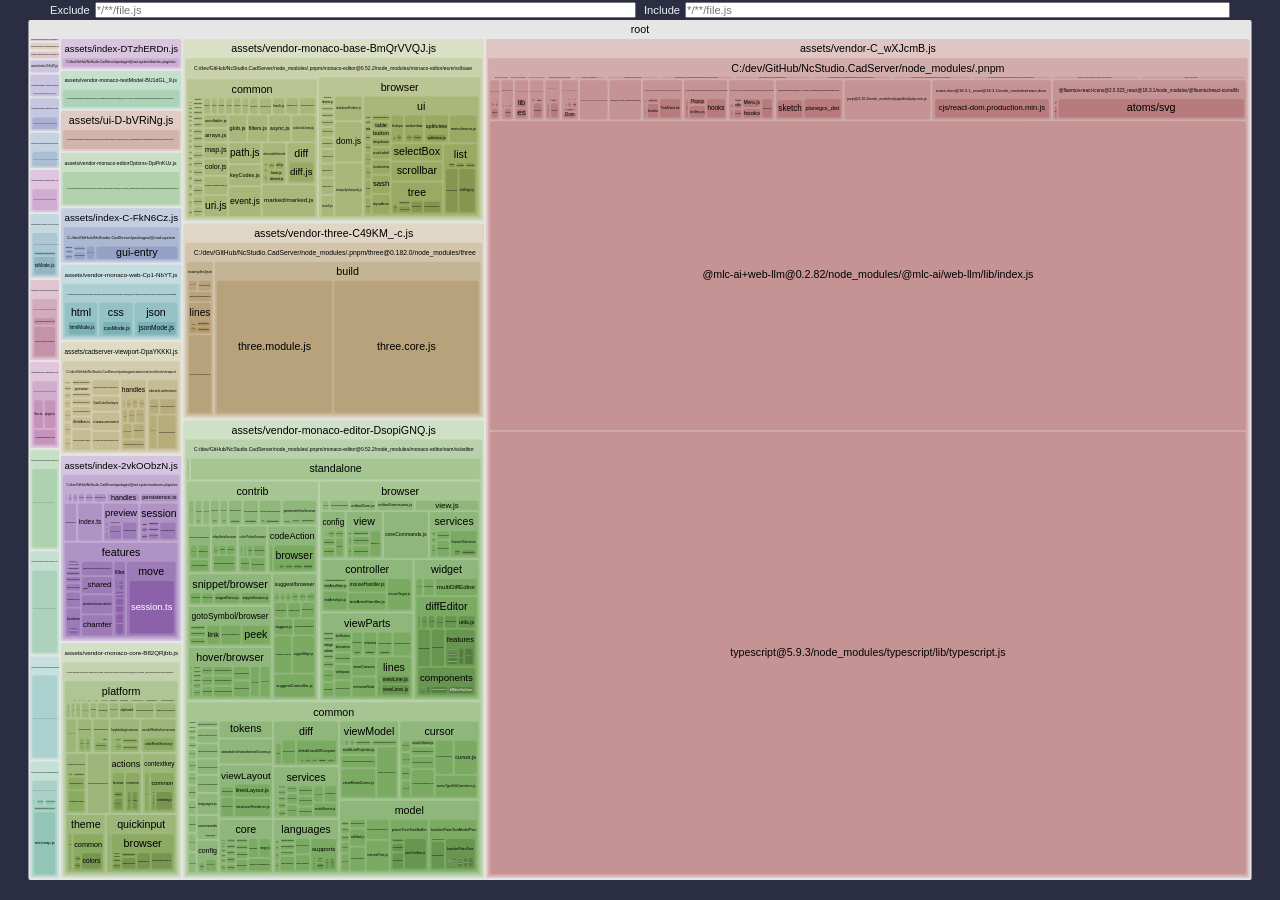
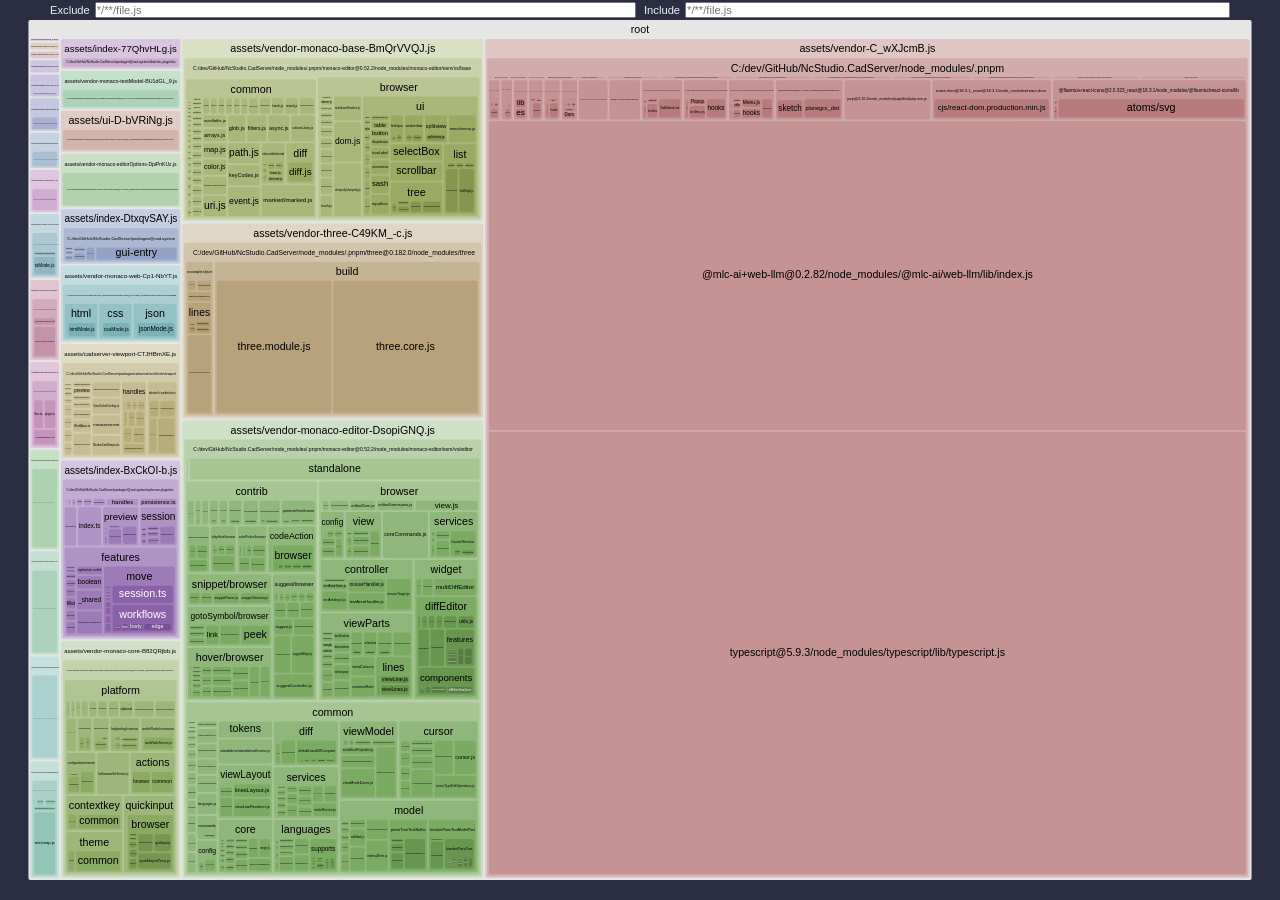
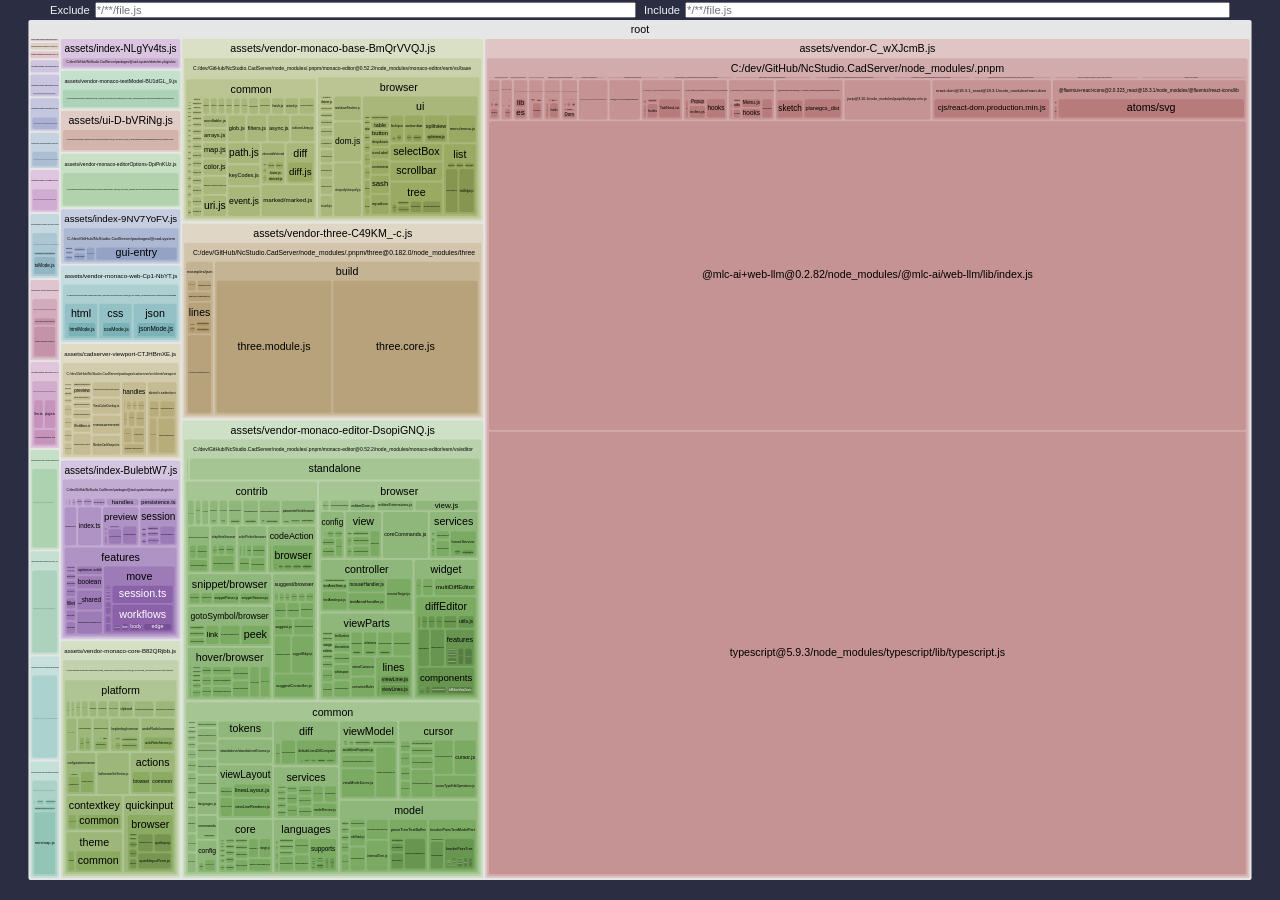
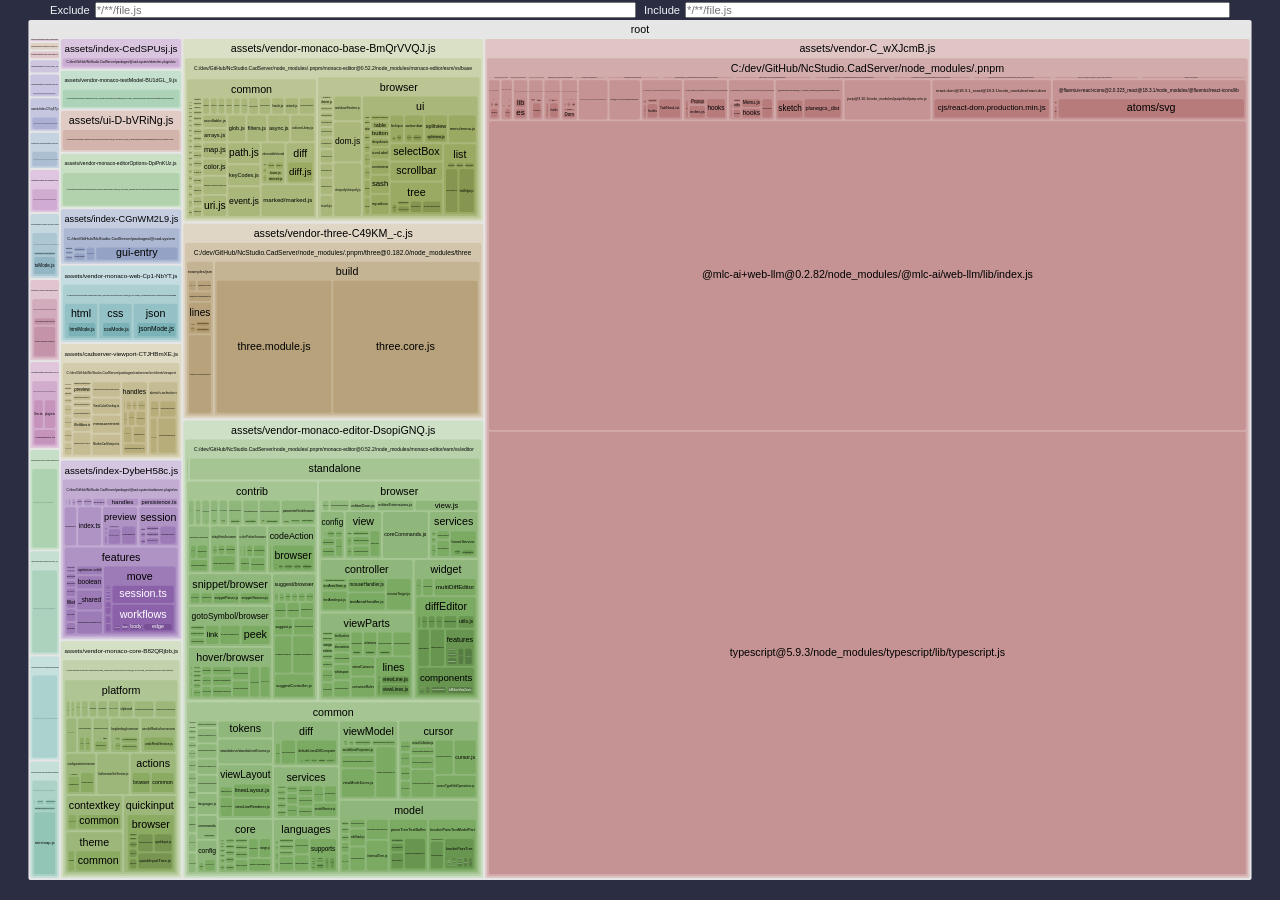
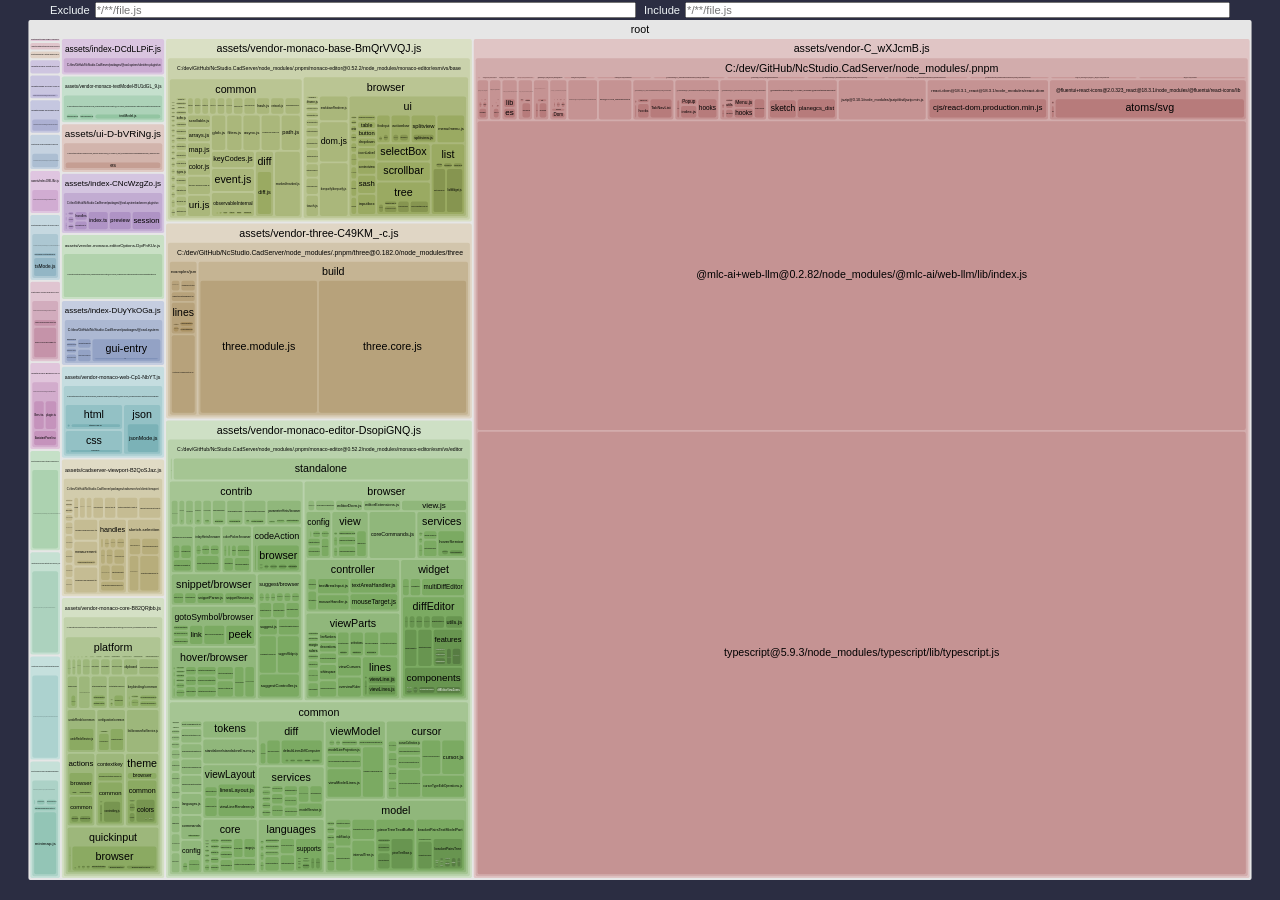
